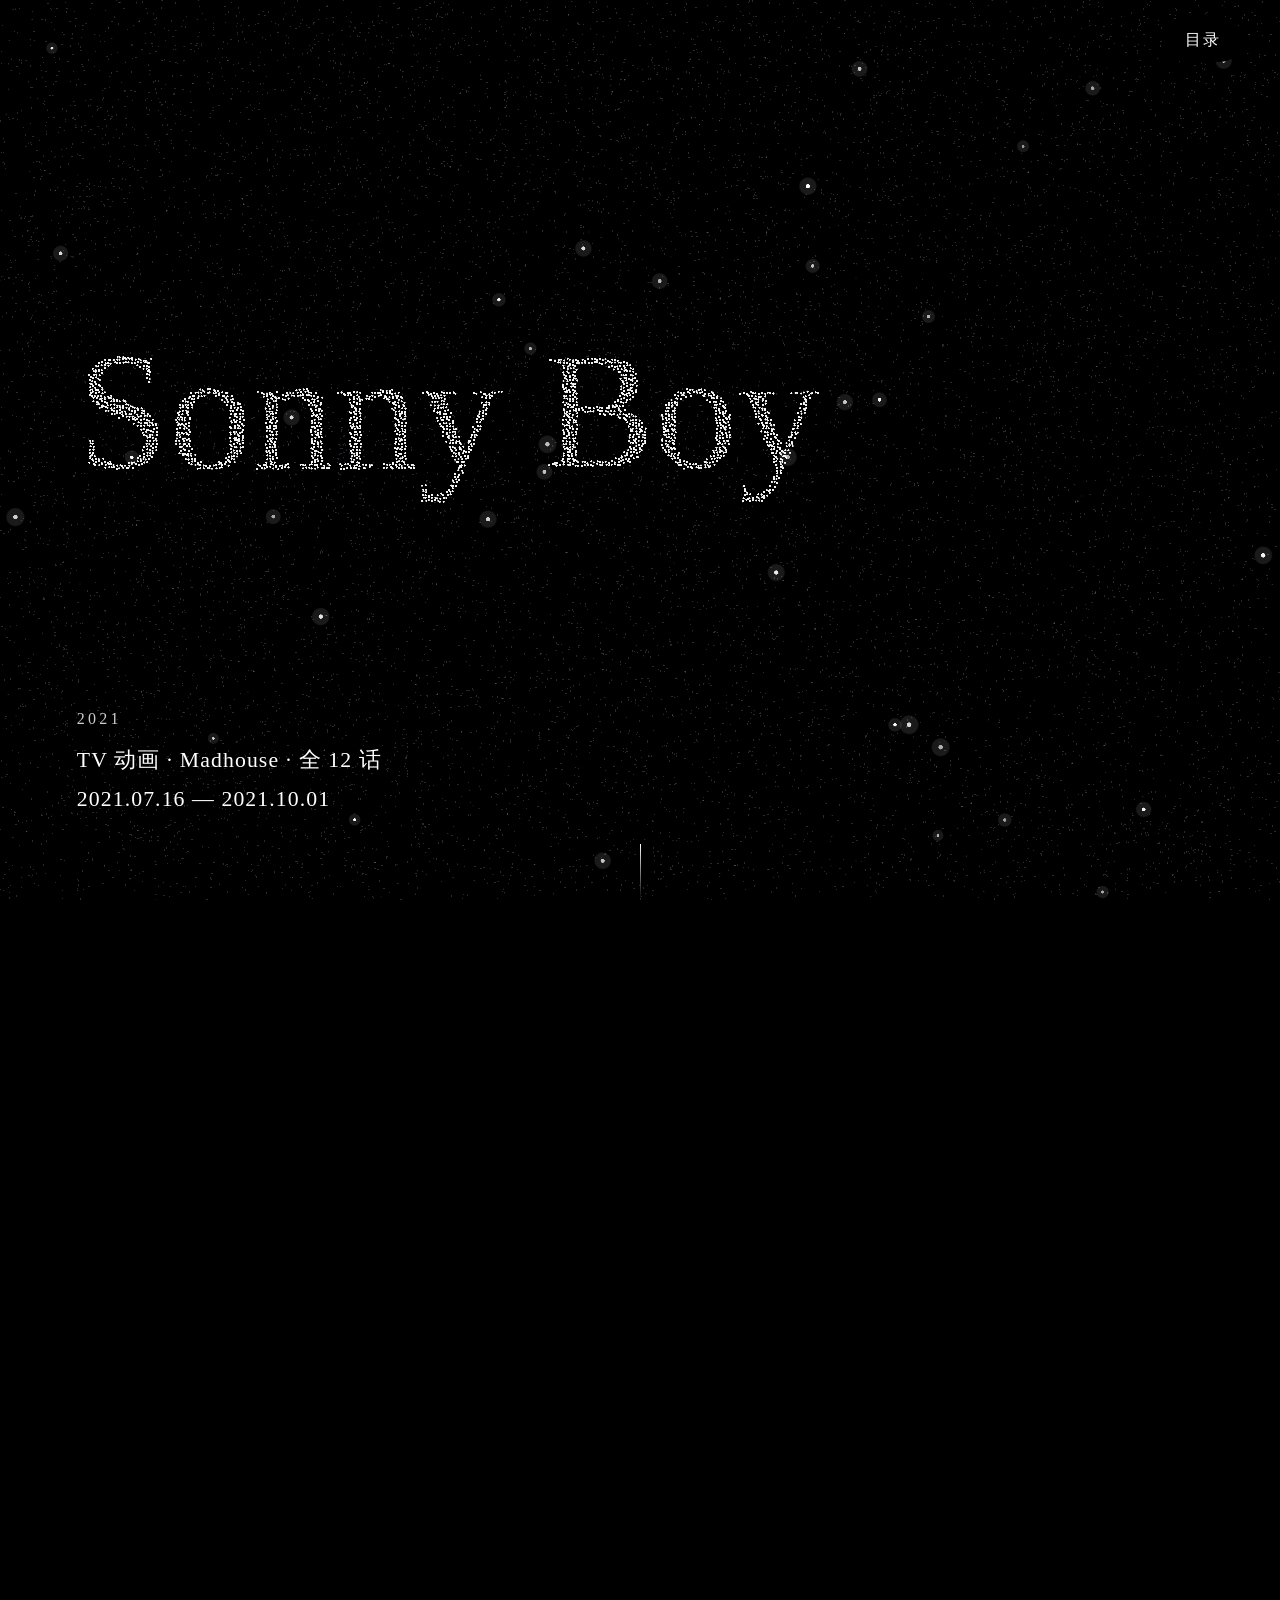
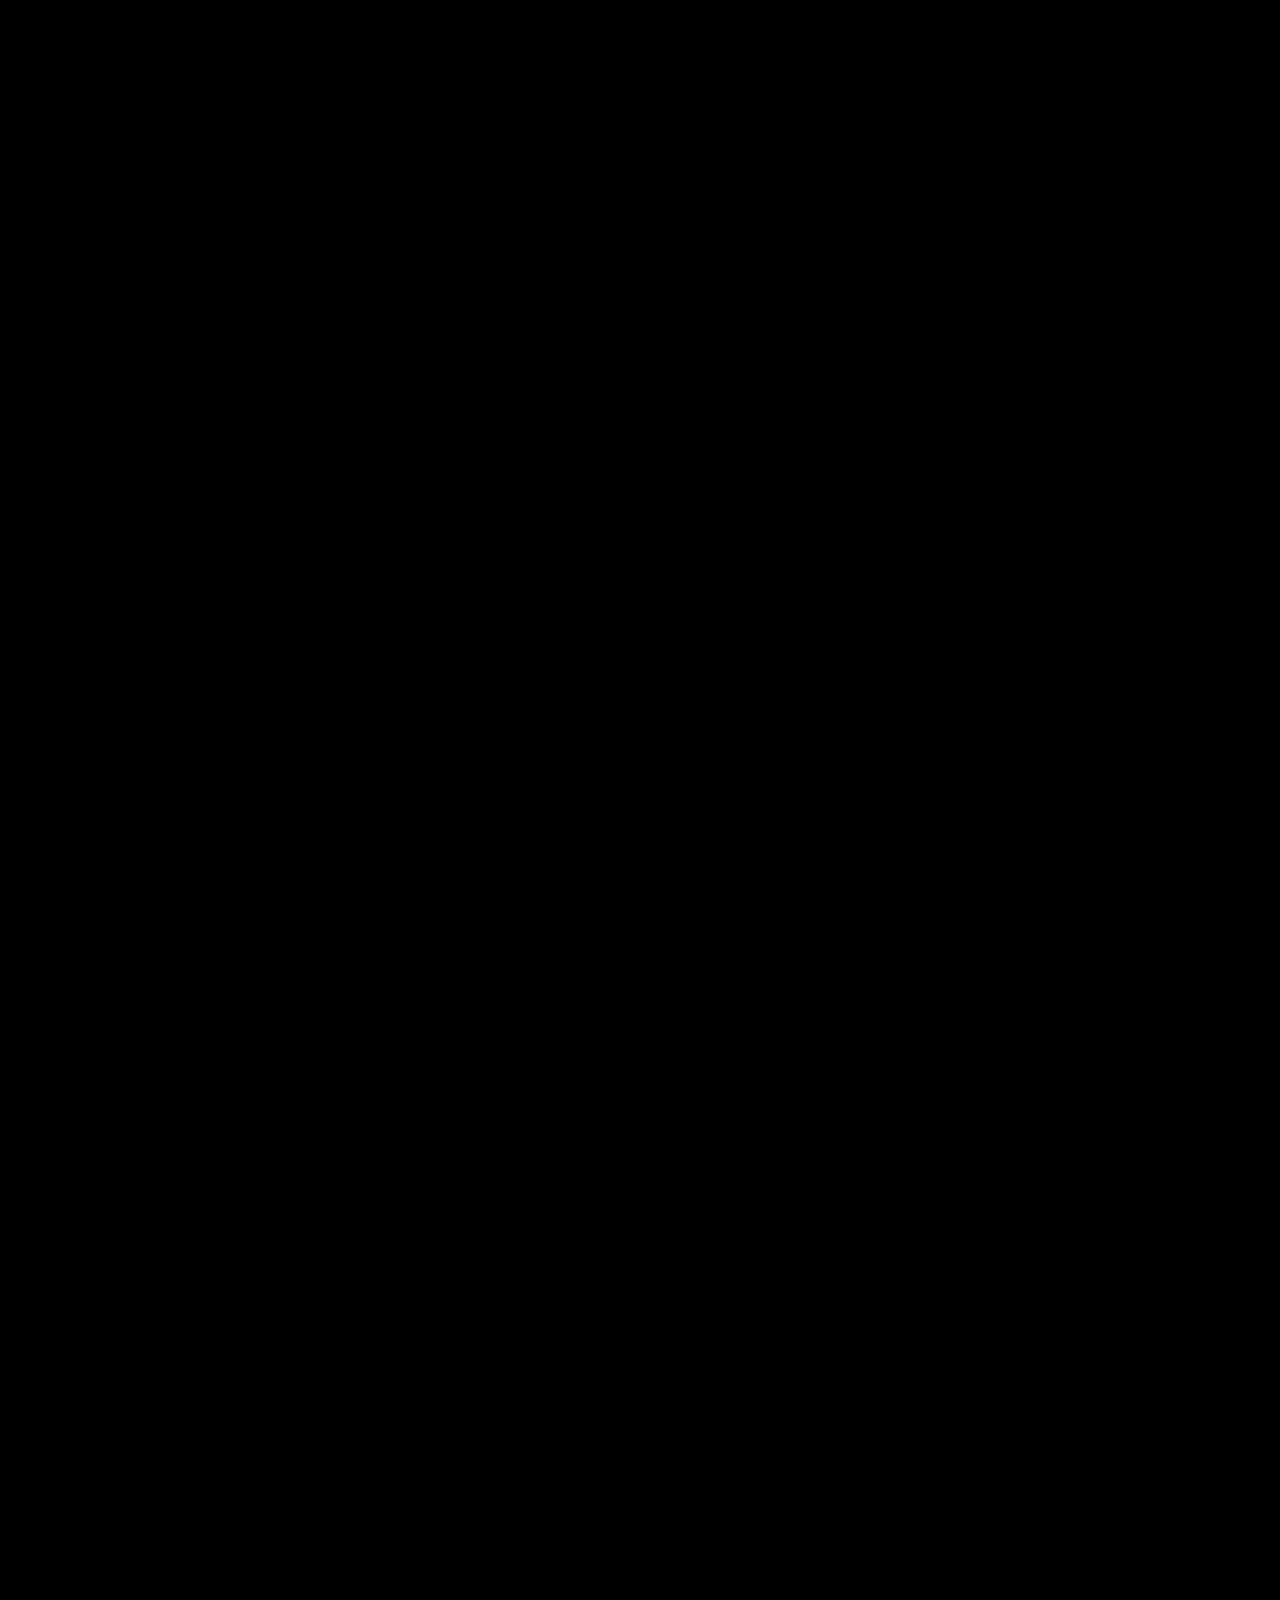
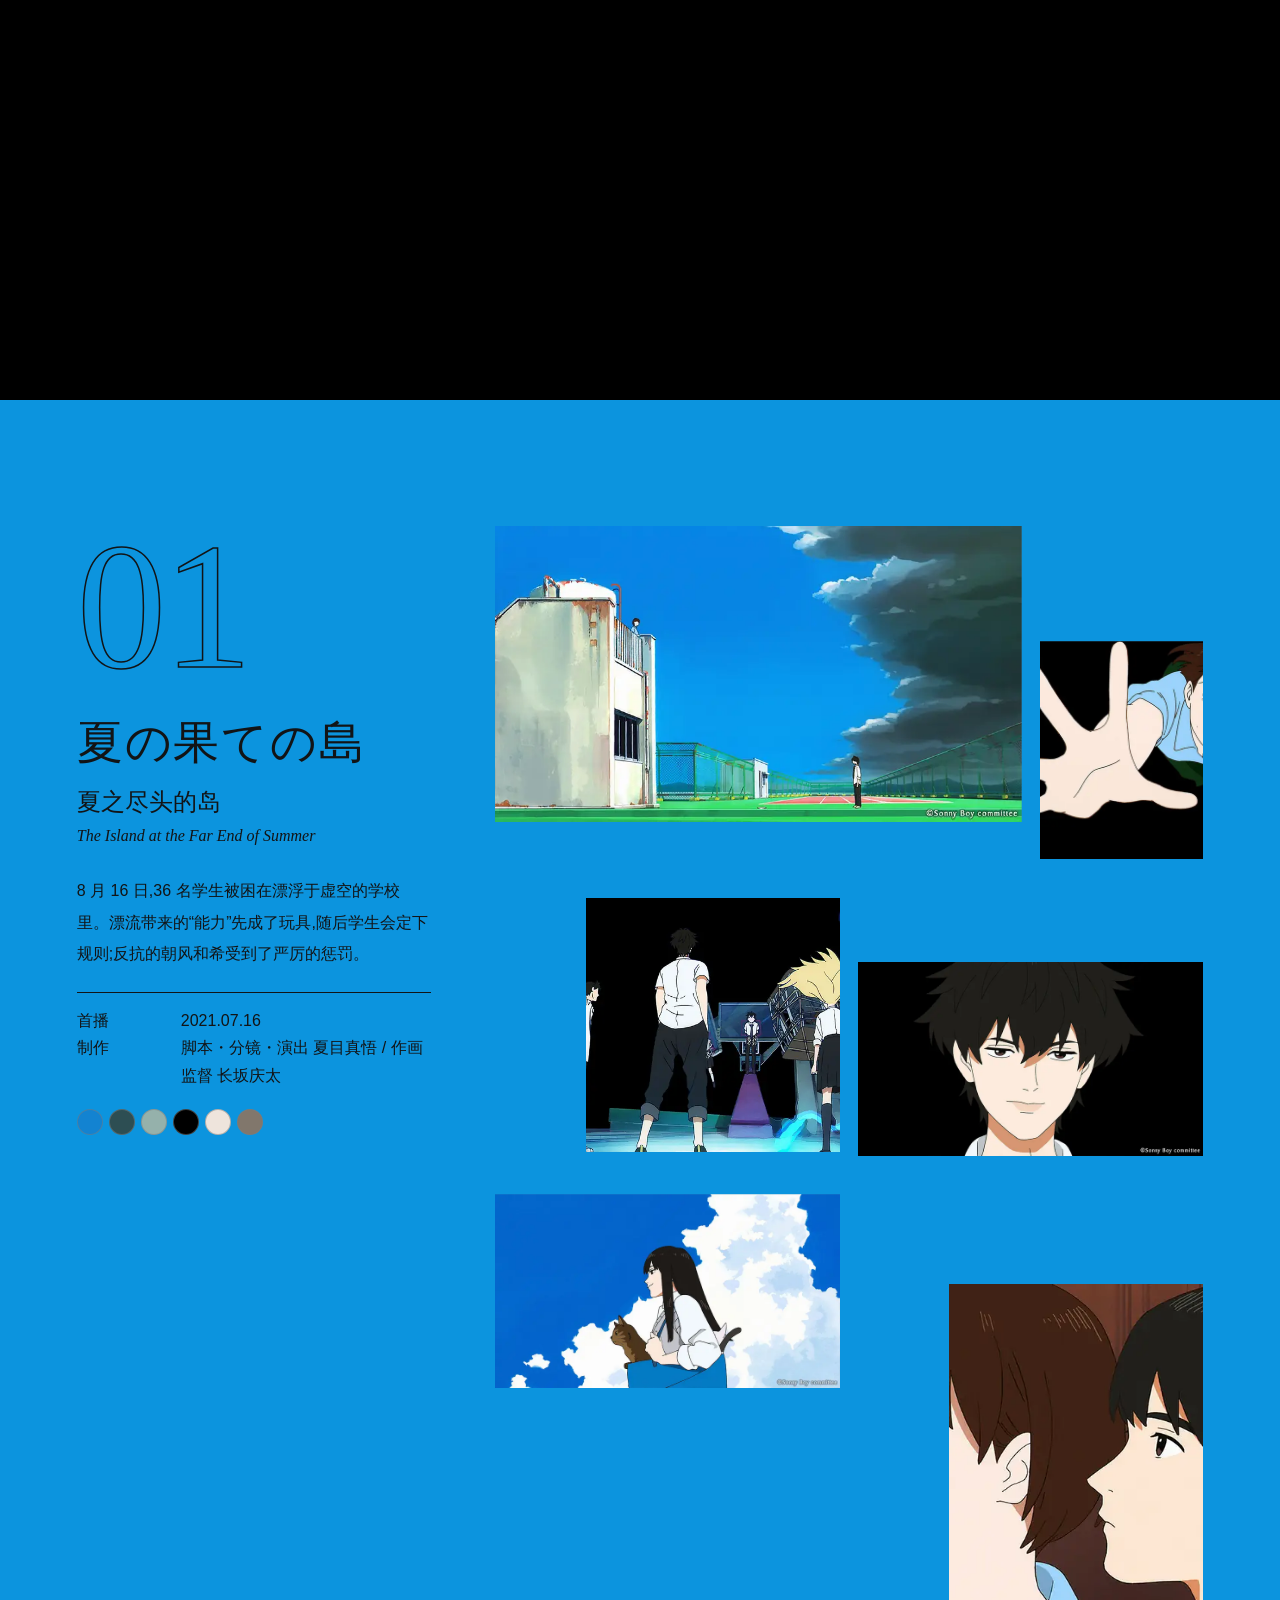
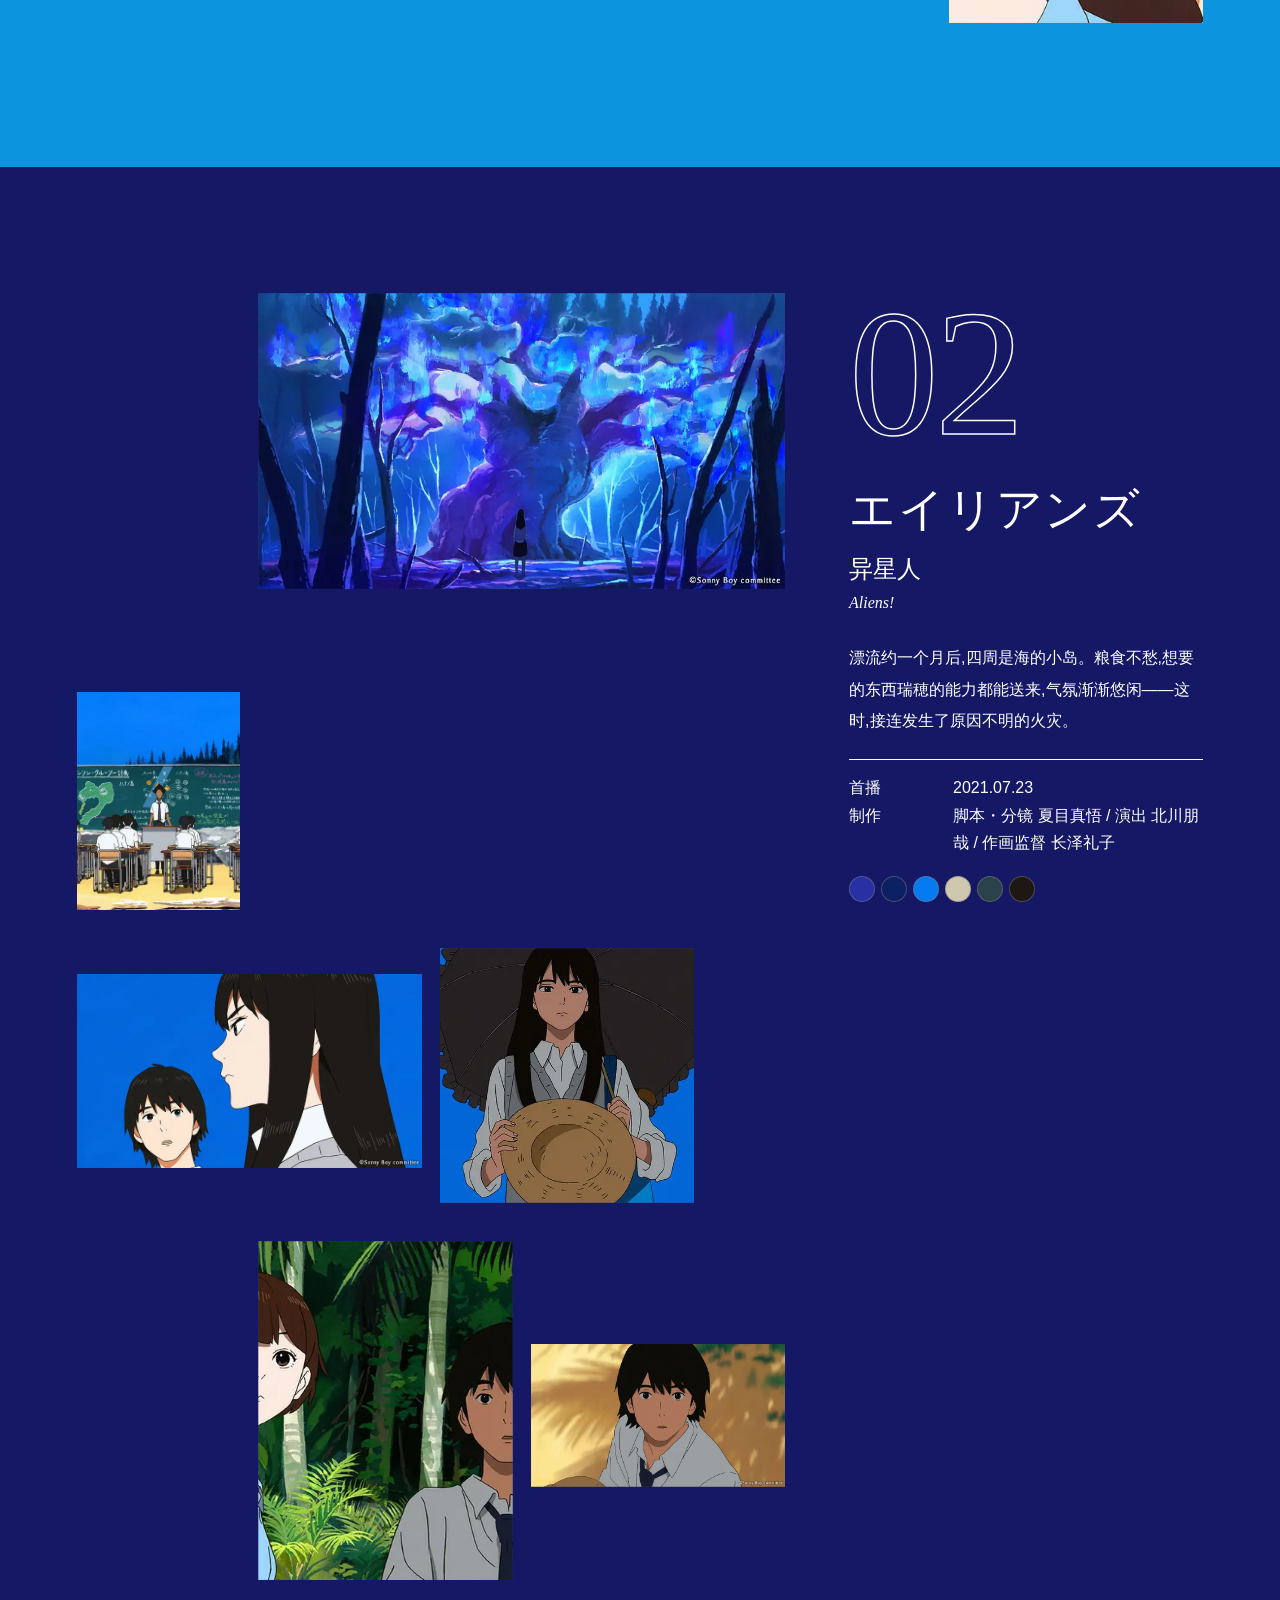
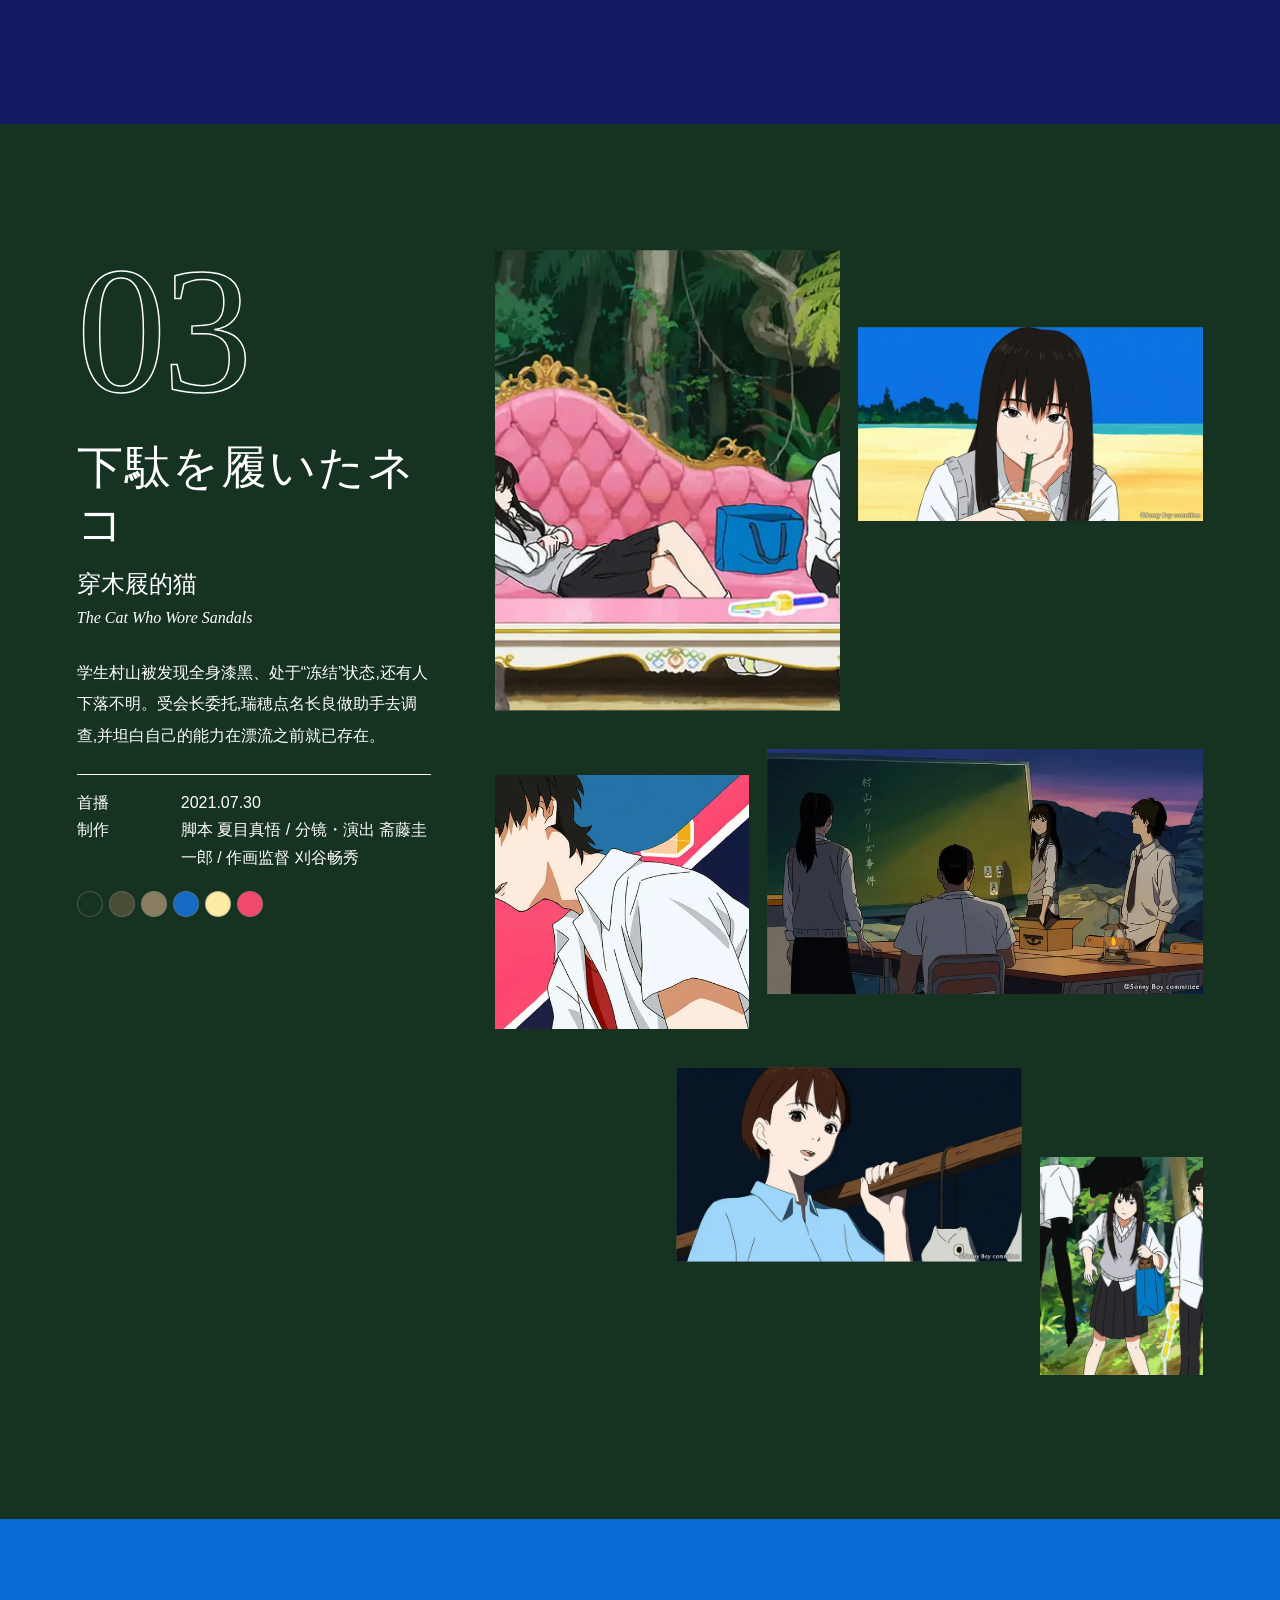
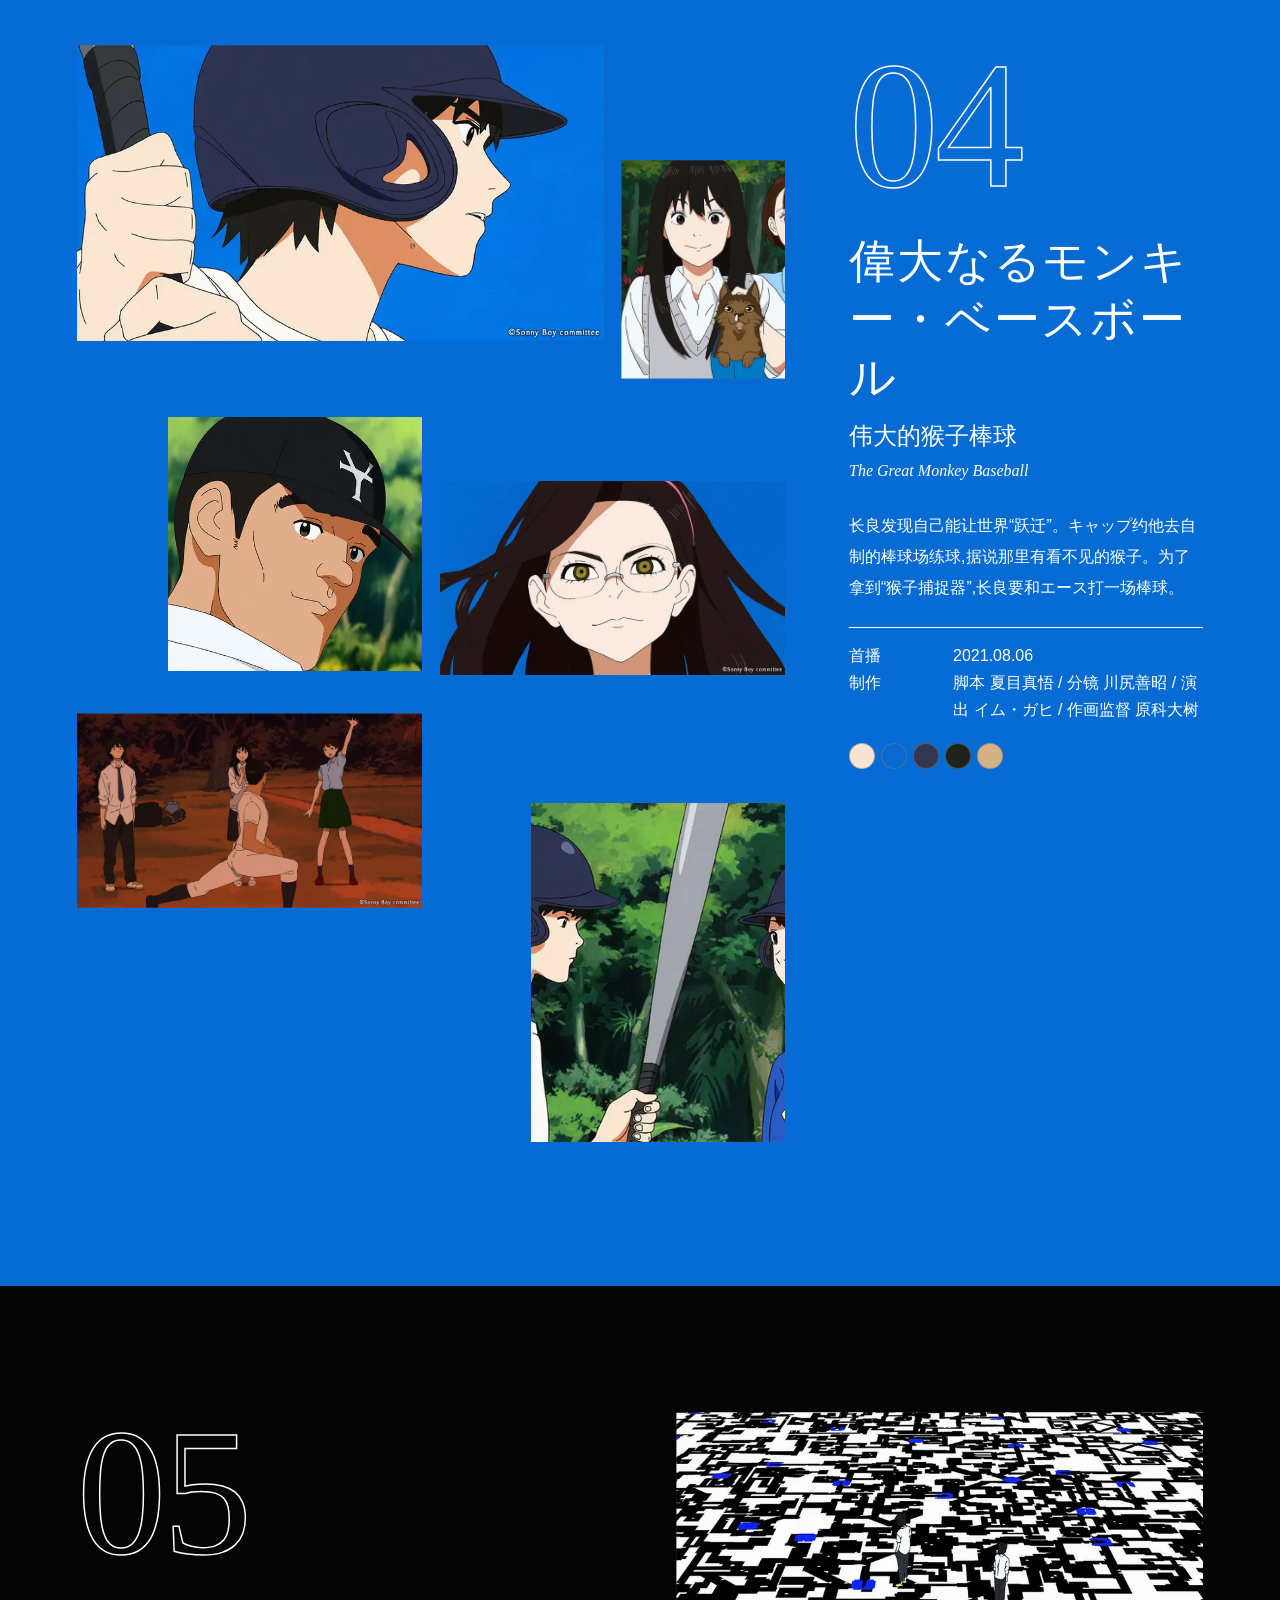
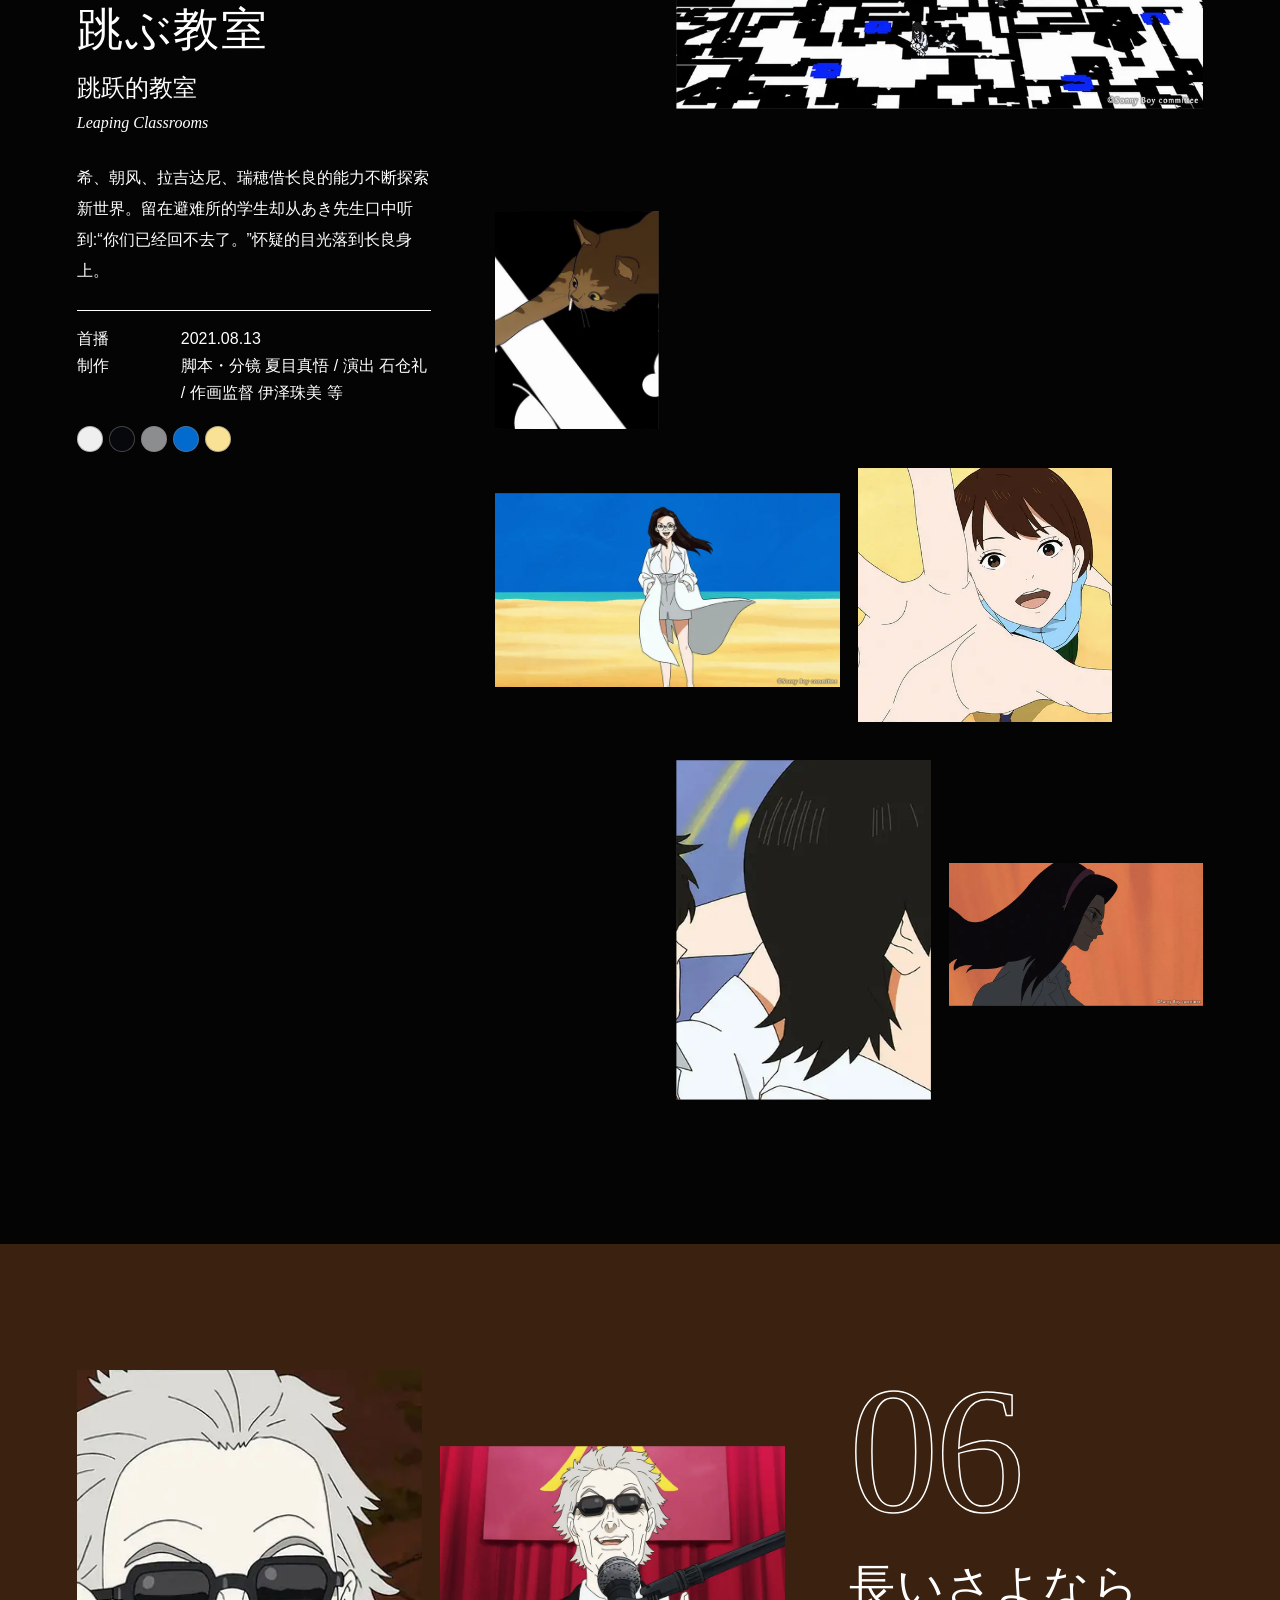
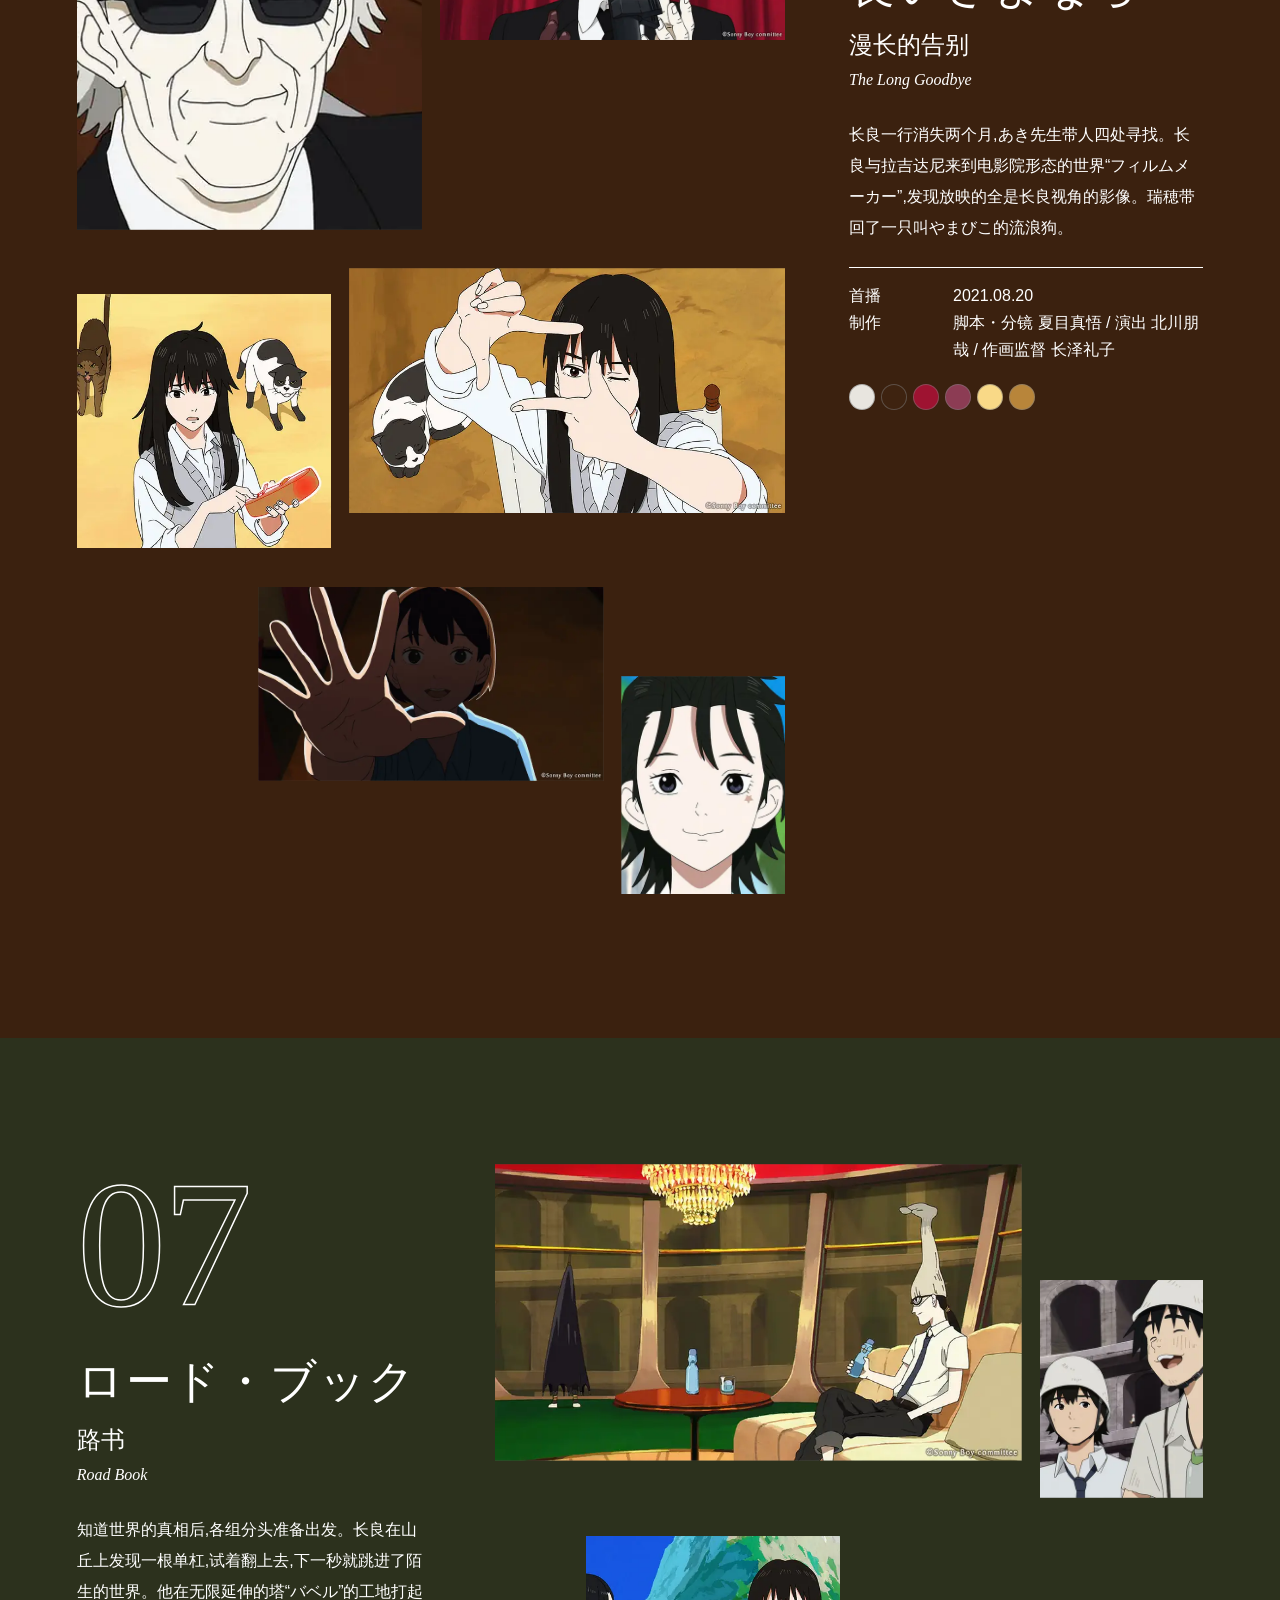
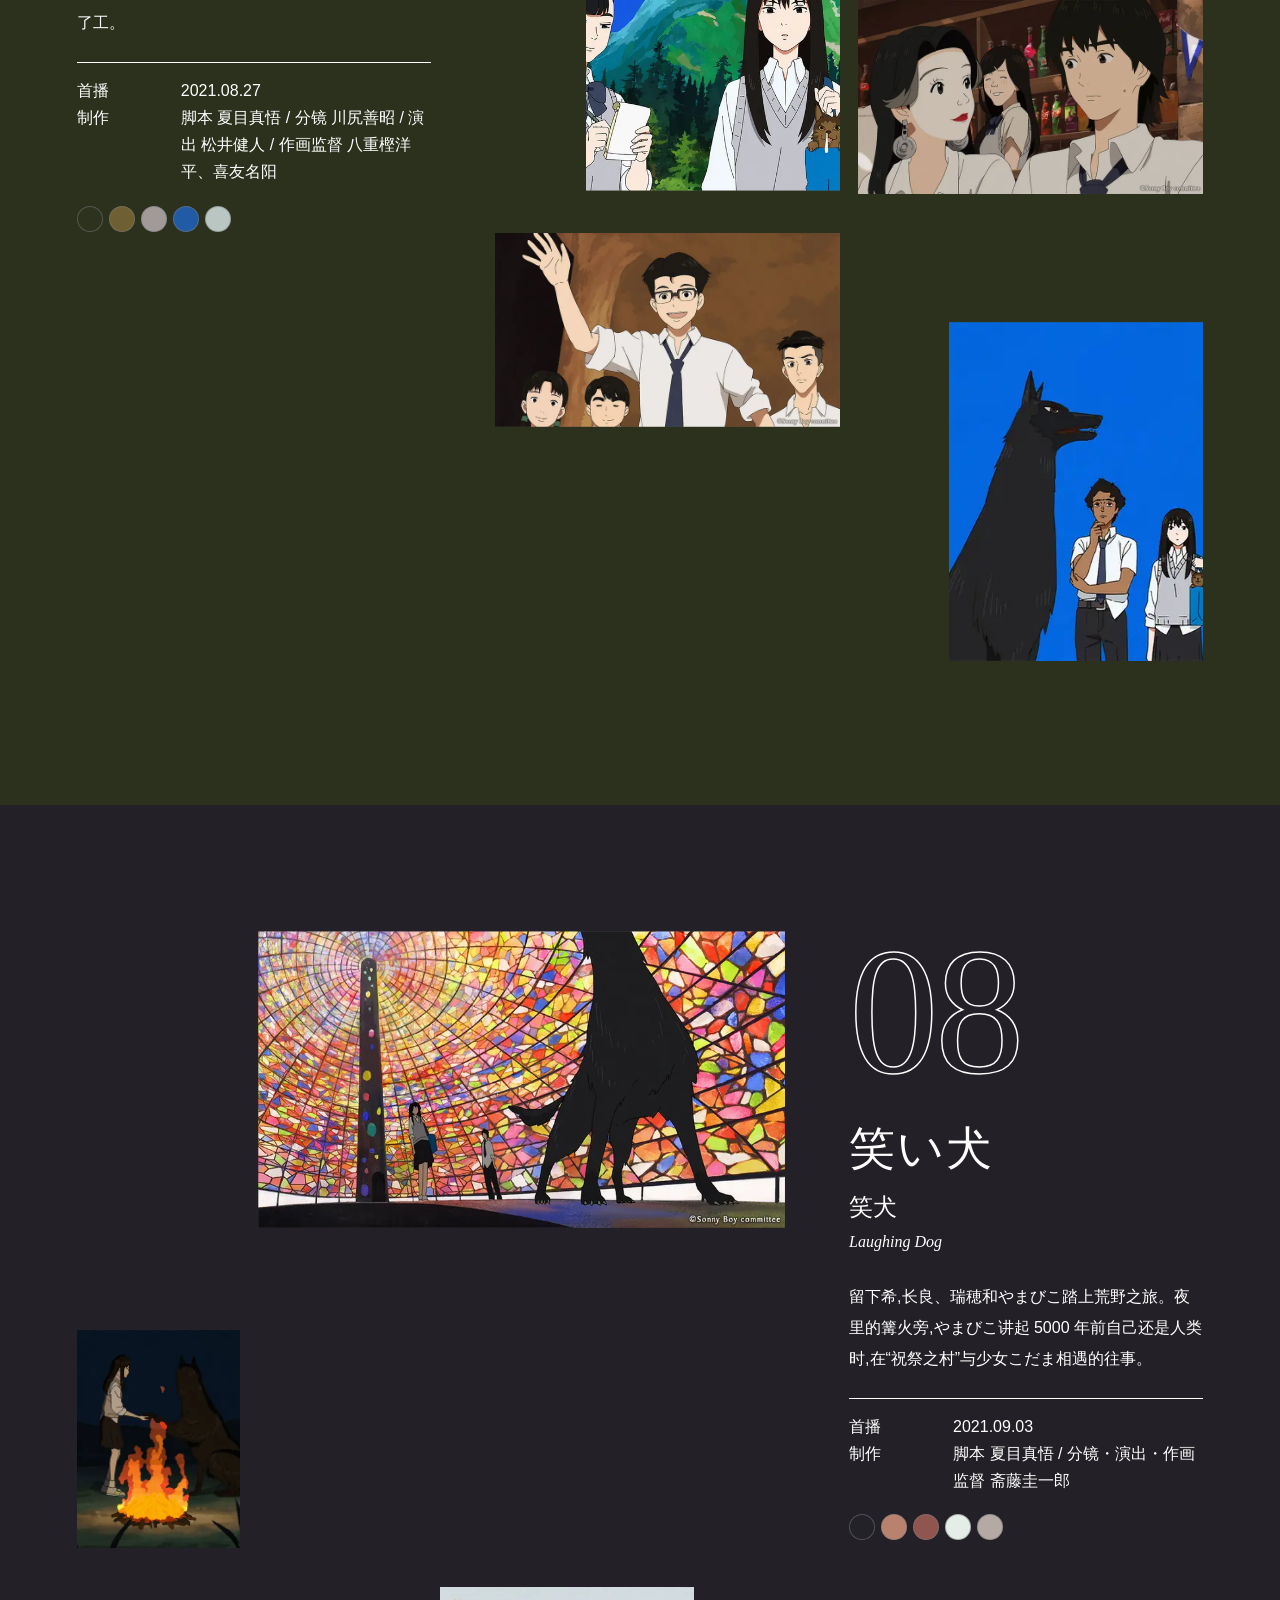
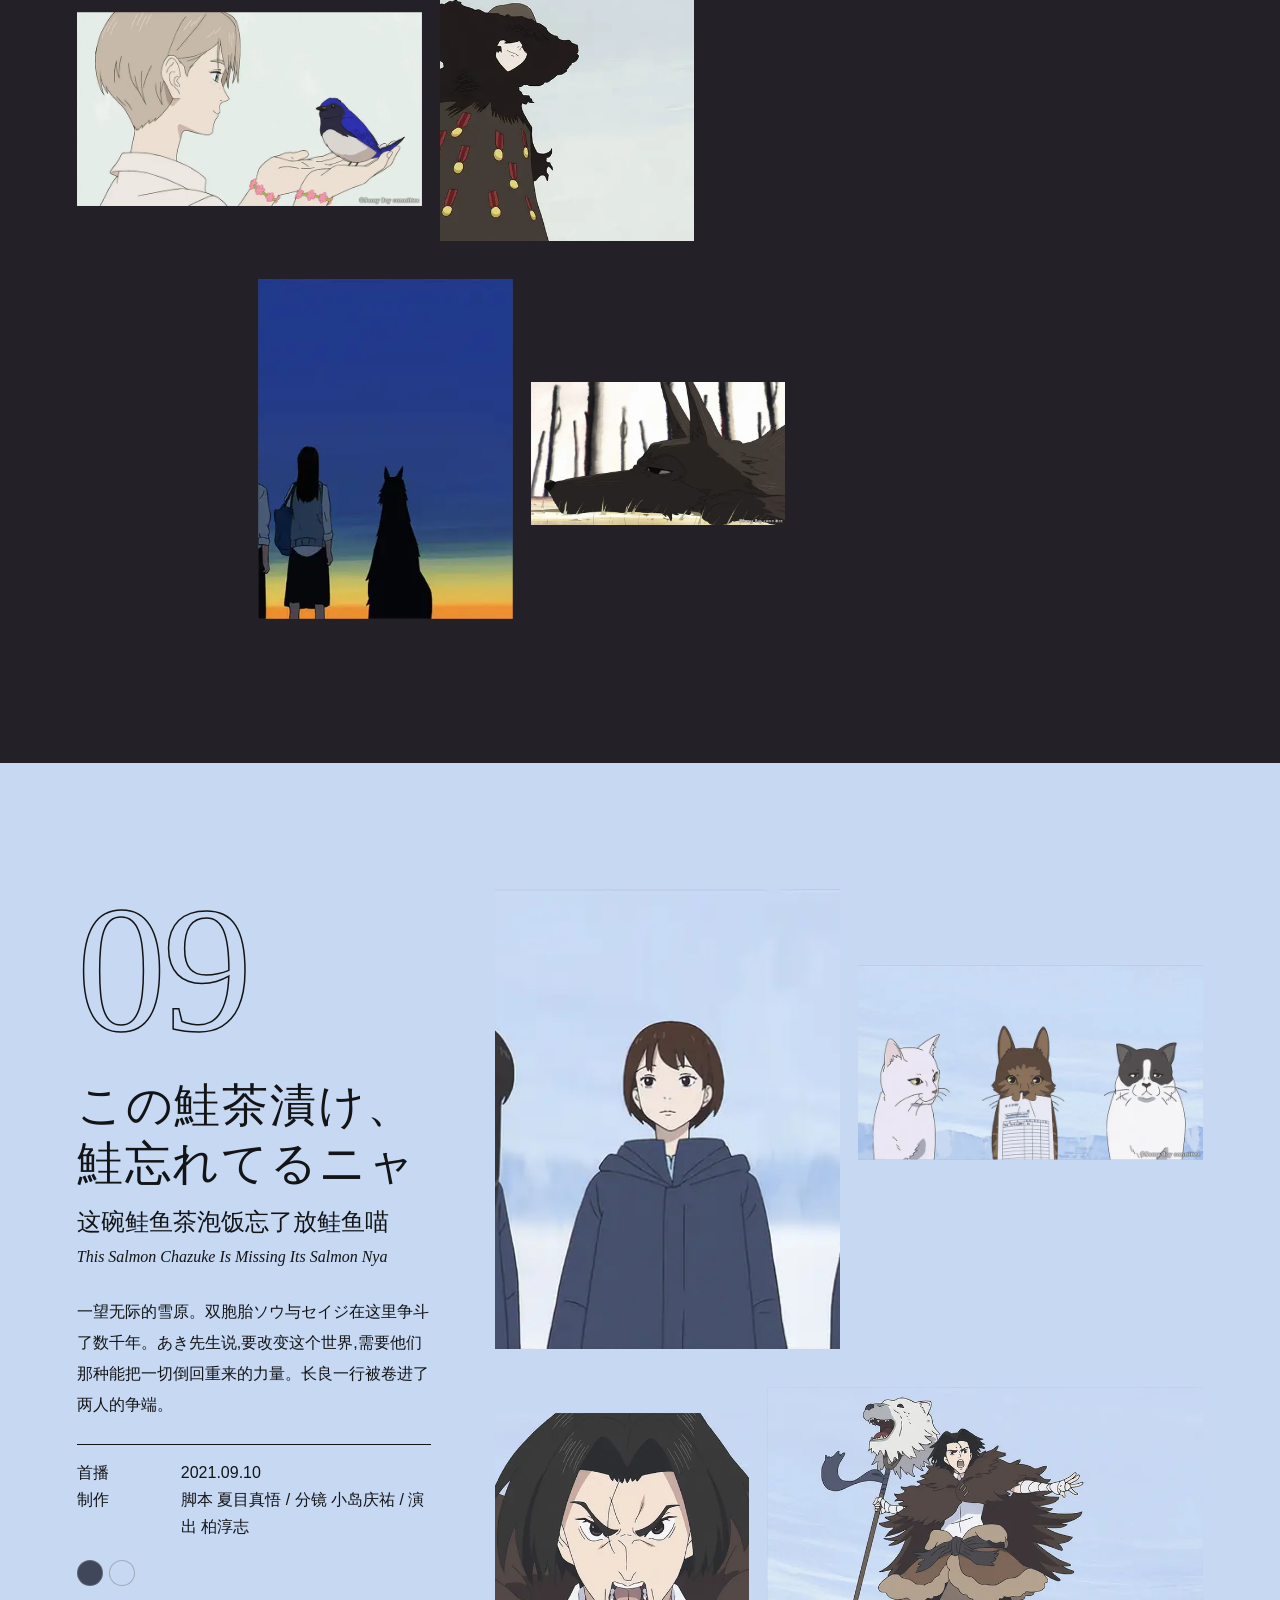
==== index.html @ 34898b03 "Sonny Boy exhibition: final version" ====
<!doctype html>
<html lang="zh-CN">
<head>
<meta charset="utf-8">
<meta name="viewport" content="width=device-width,initial-scale=1">
<title>Sonny Boy — 漂流之后</title>
<style>
*{box-sizing:border-box;margin:0;padding:0}
:root{--serif:"Noto Serif SC","Noto Serif CJK SC","Songti SC","Source Han Serif SC","Noto Serif JP","Hiragino Mincho ProN",serif;--sans:"Noto Sans SC","Noto Sans CJK SC","PingFang SC","Hiragino Sans GB","Microsoft YaHei",sans-serif;--en:Georgia,"Times New Roman",serif;--ubg:#000;--ufg:#fff}
html{background:#000;scroll-behavior:smooth}
body{background:#000;color:#fff;font-family:var(--sans);font-size:16px;line-height:1.8;-webkit-font-smoothing:antialiased;overflow-x:hidden}
img{display:block;max-width:100%}
button{font:inherit;color:inherit;background:none;border:0;cursor:pointer}
:focus-visible{outline:2px solid currentColor;outline-offset:3px}
.sr{position:absolute;width:1px;height:1px;overflow:hidden;clip:rect(0 0 0 0)}

/* ---------- fixed ui ---------- */
#bar{position:fixed;left:0;top:0;height:2px;width:100%;transform-origin:0 0;transform:scaleX(0);background:var(--ufg);z-index:30}
#epi{position:fixed;left:max(20px,3vw);top:18px;z-index:30;height:44px;min-width:44px;padding:0 16px;border-radius:22px;background:var(--ubg);color:var(--ufg);font:400 16px/44px var(--en);letter-spacing:.14em;opacity:0;transition:opacity .4s,background .4s,color .4s;pointer-events:none}
#epi.on{opacity:1}
#idxbtn{position:fixed;right:max(20px,3vw);top:18px;z-index:30;height:44px;padding:0 20px;border-radius:22px;background:var(--ubg);color:var(--ufg);font-size:16px;letter-spacing:.14em;transition:background .4s,color .4s}

/* ---------- prologue ---------- */
#pro{position:relative;height:400svh}
.stage{position:sticky;top:0;height:100svh;overflow:hidden}
#cv{position:absolute;inset:0;width:100%;height:100%;display:block}
.shade{position:absolute;left:0;right:0;bottom:0;height:46vh;background:linear-gradient(transparent,rgba(0,0,0,.8));pointer-events:none;opacity:0}
.pc{position:absolute;left:max(6vw,24px);bottom:max(9vh,64px);max-width:min(66vw,620px);opacity:0;transform:translateY(8px);transition:opacity .5s,transform .5s;pointer-events:none;text-shadow:0 1px 14px rgba(0,0,0,.5)}
.pc.on{opacity:1;transform:none}
.pc b{display:block;font:400 16px/1 var(--en);letter-spacing:.2em;margin-bottom:14px;opacity:.8}
.pc p{font-family:var(--serif);font-size:clamp(18px,1.7vw,24px);font-weight:300;line-height:1.8;letter-spacing:.05em}
.cue{position:absolute;left:50%;bottom:0;width:1px;height:56px;background:linear-gradient(#fff,transparent);animation:cue 2.4s ease-in-out infinite}
@keyframes cue{0%,100%{opacity:.15}50%{opacity:.9}}

/* ---------- episodes ---------- */
.ep{position:relative;background:var(--bg);color:var(--fg);padding:14vh max(6vw,24px) 16vh;display:grid;grid-template-columns:minmax(300px,4fr) 8fr;gap:5vw;align-items:start}
.ep.flip{grid-template-columns:8fr minmax(300px,4fr)}
.ep.flip .info{grid-column:2;grid-row:1}
.ep.flip .shots{grid-column:1;grid-row:1}
.info{position:sticky;top:max(10vh,72px)}
.num{font:400 clamp(110px,14vw,230px)/.9 var(--en);color:transparent;-webkit-text-stroke:1.5px var(--fg);letter-spacing:-.02em;margin-bottom:3vh}
.info h2{font:300 clamp(32px,3.6vw,56px)/1.25 var(--serif);letter-spacing:.04em}
.cn{font:400 clamp(20px,1.9vw,28px)/1.5 var(--serif);margin-top:12px}
.en{font:italic 400 16px/1.5 var(--en);margin-top:4px}
.syn{margin-top:3vh;font-size:16px;line-height:1.95;max-width:34em}
.meta{margin-top:2.6vh;font-size:16px;line-height:1.7;border-top:1px solid currentColor;padding-top:14px;max-width:34em}
.meta div{display:flex;gap:16px}.meta dt{flex:none;min-width:5.5em;font-family:var(--en)}
.sw{display:flex;gap:6px;margin-top:20px}.sw i{width:26px;height:26px;border-radius:50%;display:block;border:1px solid rgba(127,127,127,.5)}
.shots{display:flex;flex-direction:column;gap:3vw}
.row{display:grid;grid-template-columns:repeat(8,1fr);column-gap:1.4vw;align-items:start}
.sh{position:relative;overflow:hidden;background:rgba(127,127,127,.25)}
.sh button{clip-path:inset(0 100% 0 0);transition:clip-path 1.1s cubic-bezier(.7,0,.2,1)}
.sh.in button{clip-path:inset(0 0 0 0)}
.sh img{width:100%;height:100%;object-fit:cover;transform:scale(1.08);transition:transform 1.6s cubic-bezier(.2,.7,.2,1)}
.sh.in img{transform:scale(1)}
.sh button{display:block;width:100%;height:100%;cursor:zoom-in}

/* ---------- cast ---------- */
#cast{background:#e9e7e1;color:#15171a;padding:16vh max(6vw,24px) 14vh}
.sec-h{display:flex;align-items:baseline;gap:20px;flex-wrap:wrap;margin-bottom:7vh}
.sec-h h2{font:300 clamp(40px,5vw,80px)/1.1 var(--serif);letter-spacing:.06em}
.sec-h span{font:italic 400 16px var(--en);letter-spacing:.08em}
.grid{display:grid;grid-template-columns:repeat(4,1fr);gap:5vh 2.4vw}
.card{display:flex;flex-direction:column}
.face{aspect-ratio:5/6;display:flex;align-items:flex-end;justify-content:center;border-bottom:1px solid #15171a;margin-bottom:14px;overflow:hidden}
.face img{max-height:100%;width:auto;object-fit:contain;transition:transform .8s cubic-bezier(.2,.7,.2,1)}
.card:hover .face img{transform:translateY(-6px) scale(1.03)}
.card h3{font:400 24px/1.3 var(--serif);letter-spacing:.04em}
.cv{font-size:16px;color:#4a4d52}
.pw{display:inline-block;align-self:flex-start;margin:10px 0 6px;font:500 16px/1.4 var(--serif);padding:2px 12px;border:1px solid #15171a;border-radius:20px}
.card p{font-size:16px;line-height:1.75}
.sub{margin:12vh 0 5vh;font:400 16px var(--en);letter-spacing:.2em;border-top:1px solid #15171a;padding-top:16px}

/* ---------- making ---------- */
#make{background:#0b0c0e;color:#f2f1ed;padding:16vh max(6vw,24px) 14vh}
.mk{display:grid;grid-template-columns:5fr 7fr;gap:6vw;align-items:start}
.quote{font:300 clamp(26px,3vw,46px)/1.55 var(--serif);letter-spacing:.04em}
.qby{margin-top:20px;font-size:16px}
dl.st{display:grid;grid-template-columns:max-content 1fr;gap:10px 28px;font-size:16px;line-height:1.7}
dl.st dt{color:#a9a8a2}
.facts{display:grid;grid-template-columns:repeat(3,1fr);gap:3vw;margin-top:12vh}
.fact{border-top:1px solid #f2f1ed;padding-top:18px}
.fact b{display:block;font:400 16px var(--en);letter-spacing:.2em;margin-bottom:10px}
.fact p{font-size:16px;line-height:1.85}
.band{display:grid;grid-template-columns:repeat(4,1fr);gap:1.4vw;margin-top:12vh}
.band .sh{aspect-ratio:16/9}
.music{margin-top:12vh;display:flex;flex-wrap:wrap;gap:10px 14px}
.music span{border:1px solid #f2f1ed;border-radius:24px;padding:6px 18px;font-size:16px}

/* ---------- wall ---------- */
#wall{background:#141517;color:#f2f1ed;padding:16vh max(6vw,24px) 14vh}
.chips{display:flex;flex-wrap:wrap;gap:6px;margin-bottom:5vh}
.chips button{min-width:44px;height:44px;padding:0 14px;border:1px solid #f2f1ed;border-radius:22px;font:400 16px var(--en);letter-spacing:.1em;transition:.3s}
.chips button[aria-pressed="true"]{background:#f2f1ed;color:#141517}
.mos{display:grid;grid-template-columns:repeat(6,1fr);gap:6px}
.mos button{display:block;aspect-ratio:16/9;overflow:hidden;background:#222;cursor:zoom-in}
.mos img{width:100%;height:100%;object-fit:cover;transition:transform .6s,opacity .6s;opacity:.88}
.mos button:hover img,.mos button:focus-visible img{transform:scale(1.06);opacity:1}
.mos button[hidden]{display:none}

/* ---------- end ---------- */
#end{background:#d9dcde;color:#15171a;min-height:100svh;display:flex;flex-direction:column;align-items:center;justify-content:center;padding:14vh 6vw 8vh;text-align:center;position:relative}
#end svg{width:min(34vmin,260px);height:auto;overflow:visible}
#nd{transform-origin:0 0;animation:spin 14s cubic-bezier(.45,.05,.55,.95) infinite}
@keyframes spin{from{transform:rotate(0)}to{transform:rotate(360deg)}}
.credit{position:absolute;left:max(6vw,24px);right:max(6vw,24px);bottom:5vh;font-size:16px;line-height:1.8;text-align:left;color:#3c4044}

/* ---------- overlays ---------- */
dialog{border:0;background:#050506;color:inherit;max-width:none;max-height:none;width:100vw;height:100vh;height:100dvh;padding:0;margin:0;inset:0}
dialog::backdrop{background:rgba(0,0,0,.92)}
#idx{color:#fff}
.idx{height:100%;overflow:auto;padding:max(12vh,80px) max(6vw,24px) 8vh}
.idx ol{list-style:none;display:grid;grid-template-columns:repeat(3,1fr);gap:0 3vw}
.idx li a{display:flex;gap:18px;align-items:baseline;min-height:56px;padding:10px 0;border-bottom:1px solid #444;text-decoration:none;color:#fff}
.idx li b{font:400 16px var(--en);letter-spacing:.14em;min-width:2.2em}
.idx li span{font:300 20px/1.4 var(--serif)}
.idx .extra{display:flex;flex-wrap:wrap;gap:10px;margin-top:6vh}
.idx .extra a{display:inline-flex;align-items:center;min-height:44px;padding:0 22px;border:1px solid #fff;border-radius:22px;color:#fff;text-decoration:none}
.x{position:fixed;right:max(20px,3vw);top:18px;height:44px;padding:0 20px;border-radius:22px;background:#fff;color:#000;font-size:16px;letter-spacing:.14em;z-index:2}
.lb{display:grid;place-items:center;height:100%;padding:70px 3vw 70px}
.lb img{max-width:100%;max-height:100%;width:auto;height:auto;object-fit:contain}
.lbn{position:fixed;left:50%;bottom:18px;transform:translateX(-50%);display:flex;gap:10px;align-items:center;z-index:2;font:400 16px var(--en);letter-spacing:.12em;color:#fff}
.lbn button{height:44px;min-width:44px;padding:0 16px;border:1px solid #fff;border-radius:22px;color:#fff}

@media (max-width:900px){
 .ep,.ep.flip{display:block;padding:12vh 20px 12vh}
 .info{position:static;margin-bottom:6vh}
 .num{font-size:clamp(96px,30vw,150px)}
 .row{grid-template-columns:repeat(8,1fr)}
 .grid{grid-template-columns:repeat(2,1fr);gap:4vh 14px}
 .mk{display:block}.mk>div+div{margin-top:7vh}
 .facts{grid-template-columns:1fr;gap:5vh}
 .band{grid-template-columns:repeat(2,1fr)}
 .mos{grid-template-columns:repeat(3,1fr);gap:4px}
 .idx ol{grid-template-columns:1fr}
 .pc{max-width:calc(100vw - 48px);bottom:max(10vh,72px)}
 #epi{left:12px}#idxbtn{right:12px}
}
@media (prefers-reduced-motion:reduce){html{scroll-behavior:auto}.sh{clip-path:none;transition:none}.sh img{transform:none;transition:none}.cue,#nd{animation:none}.pc{transition:none}}
</style>
</head>
<body>
<div id="bar"></div>
<div id="epi" aria-hidden="true"></div>
<button type="button" id="idxbtn" aria-haspopup="dialog">目录</button>

<section id="pro" aria-label="序">
 <div class="stage">
  <h1 class="sr">Sonny Boy</h1>
  <canvas id="cv" aria-hidden="true"></canvas>
  <div class="shade" id="shade"></div>
  <div class="pc" data-i="0"><b>2021</b><p>TV 动画 · Madhouse · 全 12 话<br>2021.07.16 — 2021.10.01</p></div>
  <div class="pc" data-i="1"><b>8.16</b><p>8 月 16 日,36 名中学三年级学生连同学校,一起漂进虚空。</p></div>
  <div class="pc" data-i="2"><b>コンパス</b><p>漂流让每个人获得一种能力。希的能力是指南针:能看见指向一点的光,只有她看得见。</p></div>
  <div class="pc" data-i="3"><b>EP 01</b><p>夏の果ての島</p></div>
  <span class="cue" aria-hidden="true"></span>
 </div>
</section>

<main id="eps"></main>

<section id="cast" aria-labelledby="cast-h">
 <div class="sec-h"><h2 id="cast-h">角色与能力</h2><span>Cast</span></div>
 <div class="grid" id="g1"></div>
 <div class="sub">漂流途中</div>
 <div class="grid" id="g2"></div>
</section>

<section id="make" aria-labelledby="make-h">
 <div class="sec-h"><h2 id="make-h">制作</h2><span>Staff</span></div>
 <div class="mk">
  <div>
   <p class="quote">说明少、留白多。<br>怎么解读,都可以。</p>
   <p class="qby">— 夏目真悟(监督・脚本・原作),官方网站 Staff 评论</p>
  </div>
  <div>
   <dl class="st">
    <dt>监督・脚本・原作</dt><dd>夏目真悟</dd>
    <dt>角色原案</dt><dd>江口寿史</dd>
    <dt>动画制作</dt><dd>Madhouse</dd>
    <dt>角色设计</dt><dd>久贝典史</dd>
    <dt>美术监督</dt><dd>藤野真里(Studio Pablo)</dd>
    <dt>色彩设计</dt><dd>桥本贤</dd>
    <dt>摄影监督</dt><dd>伏原あかね</dd>
    <dt>剪辑</dt><dd>木村佳史子</dd>
    <dt>音响监督</dt><dd>はたしょう二</dd>
    <dt>音乐顾问</dt><dd>渡边信一郎</dd>
    <dt>主题歌</dt><dd>银杏BOYZ《少年少女》</dd>
   </dl>
  </div>
 </div>
 <div class="facts">
  <div class="fact"><b>NO MONOLOGUE</b><p>企划初期,夏目给自己定了一条规则:角色不做独白。观众只能从人物的行动里读出他们的情绪。</p></div>
  <div class="fact"><b>PAINTED</b><p>背景坚持手绘,美术监督参考亨利·卢梭等画家,大量使用互补色。</p></div>
  <div class="fact"><b>2003 → 2021</b><p>江口寿史上一次为连续 TV 动画担任角色原案,是 2003 年的《无人行星 Survive》,相隔 18 年。</p></div>
 </div>
 <div class="band" id="band"></div>
 <div class="music" aria-label="参与音乐的艺术家">
  <span>落日飞车 Sunset Rollercoaster</span><span>VIDEOTAPEMUSIC</span><span>ザ・なつやすみバンド</span><span>ミツメ</span><span>Ogawa&amp;Tokoro</span><span>空中泥棒</span><span>カネヨリマサル</span><span>toe</span><span>コーニッシュ</span>
 </div>
</section>

<section id="wall" aria-labelledby="wall-h">
 <div class="sec-h"><h2 id="wall-h">剧照</h2><span id="wcount">144 frames</span></div>
 <div class="chips" id="chips" role="group" aria-label="按话数筛选"></div>
 <div class="mos" id="mos"></div>
</section>

<section id="end" aria-label="终">
 <svg viewBox="-100 -100 200 200" aria-hidden="true"><circle r="92" fill="none" stroke="#15171a" stroke-opacity=".35" stroke-width="1"/><circle r="3" fill="#d9dcde" stroke="#15171a" stroke-width="1"/><g stroke="#15171a" stroke-opacity=".5" stroke-width="1"><path d="M0-98v-8M0 98v8M-98 0h-8M98 0h8"/></g><g id="nd"><path d="M0-84L-5 0h10Z" fill="#15171a"/><path d="M0 84L-5 0h10Z" fill="#15171a" fill-opacity=".25"/></g></svg>
 <p class="credit">非官方同人致敬作品。画面与角色 © Sonny Boy committee,仅作设计演示。<br>文字为据官方网站(anime.shochiku.co.jp/sonny-boy)与 Wikipedia 整理的中文概述。</p>
</section>

<dialog id="idx" aria-label="目录"><button type="button" class="x" id="idxx">关闭</button><nav class="idx" aria-label="目录"><ol id="idxl"></ol><div class="extra"><a href="#cast">角色与能力</a><a href="#make">制作</a><a href="#wall">剧照</a></div></nav></dialog>
<dialog id="lb" aria-label="剧照"><button type="button" class="x" id="lbx">关闭</button><div class="lb"><img id="lbi" alt=""></div><div class="lbn"><button type="button" id="lbp" aria-label="上一张">←</button><span id="lbt"></span><button type="button" id="lbnx" aria-label="下一张">→</button></div></dialog>

<script>
const IMGS={"01_01":"UklGRt49AABXRUJQVlA4INI9AAAQKAGdASogA8IBPp1KoEylpCMiovPZ4LATiWdu/A05D7rpCZH/jcT+wfqmKz1XmP7lfjN636X/7H/tvYP59fmW86z1C/4P0wOqY9CvzovWx/xuSveif9F/g/XP8a/dP83/eu9B9t/nvzK9lTN/2u6l/yL7/fzv757U/7PvV+bP+V6gv5f/RP83vcu9+YL7YfUf+b/gfIV/3vSb7Rf9b3Af15/3vlY+Ez617Av9J/uX/Y/x3u1/2X/z/2H5Ze5L9E/037U/6j5Dv5t/df+3/i+1t6OH70jBoN+ahkIFwj4FwhRorcmSGC6YHpJ/I/4kRkI2zhBoIkvoz/88bbb4n+8JfDBJf9fInfmPaFdH8PvhXjpOOxhZJpa8g50GKz9ArDAezhCjRXBkIFwj4FvqNp3BdU+6xqy0hZmDJQI/u5yBpAPtrukkvetme7OLJ5ZmsZvVurTyvRHpn6KWEfWsqCPgW+EylVLZqYeTiO334TnCEFw6aTacoFB35ub/ODcXbv9HXb5hACG79BCQw1XdgFnAGMqpX7NNaFwj4FvpCcWdqukFr3leYGIdC36Mu5SanSUgYcOE8iQKJv78LLdM3N1AkRUN/9PpkTs6KSIryJ9PGOvSt/xSTGnfxPrSrtI4osUq02RqzySCUdBmTHij5awU3/pt1LhHui7a2vIWF8xLWKQ3m8FP/tjyzNHB9V6r7Z1VY8jBDXZ4WTLjg5X7u01QRY3+D0QfZIwhlwdhe2bj04Lt0o5ygiEmog7ebpDLeoZCBcI+BY6gwkqPa+sx9b951At8sFMSlaINXOkSeNxTt/NyuCZp+suyHxU9lF0/Y6HkJKTks1+Lz5wBMKszQxn847zq6HhJlnKNHnOd7dGWct1kF5GXx2mCzyb0VOeYBQpDtfoXCPgXCFGTJ8YW+Xz3wI20IUZNElwvLlCUnLw590nGAi30p6OXq0KmqrNFHi1anN6V5KEx7ubEVnCT0CXATczBLCu9Ynt/UGOiY66rOACYfBbl2vycOxqt/lbNLCngXCFGiuB6vCLDKc/4Lmo5Z0jIm1wwLDhIslgHQElicZV2mV5lZuMttX9mIms3LAEfJS3LnYt8bxaS7Pww+kIMxklPOab80WD+H4ggOzkI52pNGGS/iODIE+m88+eBno9ipm9gFZ9qBcI+BcIVUtQN1zOE3rnKEGsWXOeQeB8oONzukOq8sZbUKb/R84Wzbw32nN02iGhdoy0byK5rl//IjlsYY3aG7SzyFliDsDjqr5jAiOwyksb5VtXgJ+628ZrXcdV/Eug67b9dP4ijRXBkIFvyDpCGqcp1OZpKNCVeqMYx2J9DfMxvhEQRYjRCd0rXfGI7yZQhCeC1Tz1fJDMXlsrb/4DASB4V1lM/wOkykwU7N8ekpOd9tLPcYwohF5RvK5gFGkx0Tk+Tfi9HDvazgo0VwZCBb8rJRXu0Esq8GJ4DDgXcyDFo0SYu7KpKj8v86mjuXqJtn3DWVQicXd/EE30/mVCjlofi/pbPHPqiM38vrmTwqLhXxLIEYelbyNdRGtcKgNOT/BoUKEuLcuiDfqHSfRselyAIZBJK6KCUdC4R8C4vT7n+nMDpA9QmPZVGzfhiTuSw/xbR6GjQs6T1q2aWO2mduak2ZAwe3Qr0C4M62dlIeWK9eeUkRFbCuxn+FzOC9R+RD4ds6bluLLNJhIiZyruGMCp/0rSnND4ZuLZBhv4dC4R8C4QrLs1+7IcR8WqicYkPSXKny4dgbegjUXQZ3tnNMIxU+QHPQfZnHwWp/uEhWnmqzgNalHs/oIOCAwKz2Sgh0Y6GE9NU0LAc1ls9vChK/gRfB8m/ngHVeuhcIHoIVZx8C4QoUizH8a0M/0HWwwqLJAnGcmqJaRUk4X8RAgirnKhTSUGUMXbQoHwU3EP9Hea1Adc4Qjzvb3vjbtGJiiJwF+dOXpBAVxXVwsrjT0rgyEC4R0lv/azoWKsNlDD17yIxiNoxN9EgltLWc4aZs6VUU5d51nksM+SQfbBGNcmKr/JEzmS9v1hO2pyRBLVm7sEuFi9GElZOAvEE890spb9YdKsQDMXvB6IqRXjBAC319UAEIFwj4FiKE49NQsh/nojEFffWehznQm4BLiNcUmr3eP9sRUczIqdYPL2NiVdgFYsJots9xqCJLWeGLPRGd0JVLW/PY/HH9K5aVSpvB7lLmrTCcdjeYGEuIulcr1gxBB8Bhj2LhCjRXBk47rX8MZkM+npoZ+UyQ4pBLLhzwgP4mUf0Q3/oBGpk0hcBSKZxdHMEkjZoVkY9Fd56fH6MuyYr9UkLAL1yqPCc4Qo0VwZCRxMQDn0Y7/gOo0BzDA0V+r2a8VOCOmt2gLyyuOS1ycvvvQHJZ0ivUmSsdguWBRo7ZdLmD4Sxo5knhCkFv+M8Ao3OQj4FwhRorgyEhkHFu6/OidLOFaXcwX6pqP1x8ioX3iKoF60RDObSsM2gYSkHgfOrkwmKbvtvUYy/dHK3p8s07jbbnHT2KQSjoXCPgXCFGipMjnny/0qtv5QQyVXPwZB5u5EBMr4Hc06swBU/H+nm+RxOS7WuulTqYxrshMuEfAuEKNFcGQdh/m1+U/VVvAj/4Y49MSu57BNnGbzHPuEsg+JG+mhXVvOvUbbDJBEpsQaU+Vr8Q5OVgfoHsGLwMqzIbKrijRXBkIFwhnostX7/6b6+bLVjY38tjLdh9l8gA8arXNc7O1/KPX5ZUqBdowYsA9oR3cxSN6Ey39+/6O/dXIYvLllQFr/iNBHwLhCjRXBhjFRcX9/+i9K+1OpveEV5uDvv8GAkj5xb4rKel4BnvFw8oLMP7rDCopZZmTj4GsOIGAm2KfbuVRv+7qFWiuDIQLhHwH3FxHIqx7R6Zl5nxbX971G//cXrnXkc8U6Mn+xcIUaK4MN0Xqb0zdtRKgRHwLhCjRXBj//w9FbnMkEo6Fwj4FwhRoqXFD23yJ26Ql00fNVxRorgyEC4R8C4Qo0VwZCBcI+BcIUfPMz+HQuEfAuEKNFcGQgXCPgXCFGiuDIQLhHwELeblzTFxorgyEC4R8C4Qo0VwZCBcI+BcHahu0Sb44nwoEaV7xNCQ0P/wTZCDkLYghjyfiayBX76QGVHVBp87mgtVG7/McFYMpFD5Z/CUk+IkJRorgyEC4R8C4Qo0VwZCBcI+BcIUee13PHAAP7yrAAADEvIpEn+9HgCblhgF+AmT8yZBBUFgd0rFS8MaccEVDzybQLxQDHl1jY/[base64]/[base64]/d5Pa/RYiWIxI4Mpmshy9HDQ7bH+hrWyMRNx29KIerb2LBkKa1mAuK5KpC+QSVimkYescAwQwRfzh8d+ZUWJvJEdEwoocK+KqXy91rHeZfRrfOXEzUTfqazttVoQaj8ca1cT0DwKrc/xLgznd9DyFKbkGB0mCZ+BUo2mz6xmWkEKkmFt7xIjs0GUqE54u0hnGm0QsLAhcFG76MBfD0D1XyW6sXb8ZSONO5Ko9WY0hFcsIra+HR0hzOUfmY7gALgf/zN0KWoip1tMnKHB45wj8JC6a1oB/[base64]/4ruPlIGoFg229lUSuQEgSCq0x1NkNHOcY2Fy8f0dIwWHEEflR26od++WRDZrHBFLGvdDGGLTF/G4T11dtRK6RNaZEoS53m4yiSj6gIdt+g+v0qFvo8gxkS2tWYoUBDhyu3c5QRLyZ6KgR4coJR0PQnk1uC+NstAwju/j1MXqpCeRlPYgTM7SGVNpL106aci1r7RLuF/+CKWT3bp/saSYBAUmgh2ofZ8QLvstc8+4gEyt32cqj6fIALVVgrAzLmfIsL07S4vBlJlNctzQqkK95w7+kCMTUGIXyhxhXZN+/FHN+H6zcGbq5DzY8U27k56jfzAHhWCkPEwD3JPZeAVrSG7FqTgZrG5HVwHRw21GOiTmrxhNeY4HyG1FOuzktwwKhV7r35YXe8gdeDD3fcO+wj7PP2Bcpkc0edVm8nJVgu89Ey8m53JKOktakVS/aQ00O5PnJFegaOsuKsPuXP7a9G5ugj5pjnJna9Q4LXpMkPfzVo6bY7tUVc/uFcSmf/mdxH4VLjmyvr4Hjw7SAWUVZ0omRtnhD9IaKMBaQwD8Z5JLkrKX6sTu+RWE5EHsG0WCyQbJwQp200vUJfMQHVLbuk9VsOt9wTjAa+NvsVDeC67zxIejldTA0cReIZcvMe/v5GfNjTDU0R2Irem+1RGAF2RqoghtEeIXfR3fyGvkVXELKi5w1jNKTVPovmXpuWic9A1uqD8XuufNx2WZGNX1uN/aujzVpvtZ+khWtSdRjavk9G38z+bDUNnyjGOaLn5MZpW6tzoaCqtsYzcMUf/x34W4w8FfQU6TUjUYOVG9mi9ANDpuDOAeHw7mN5Q3b3OzS1/NLnREoFPjMx3GPE7RiZ+GAWV/3dOg0rVVvNvqJ6RSOWkEidmmYCGC15fcpncJ1M/3YdFuJXc16P0qAqobhmLuwuTVSvdTVgFLFs+T8ffavQLr0kfghdOTgBO1lpJYKeZB4C+LOdxqp6xilqG852aiRpLqGOuKaF1TLVu25srdvQQvP6HDqUQgzAK62lrQZqd67krKbxzOB6MmZj/Cxg7M8VRzNVONtITDIzc3P4klW3rFXvBKcXDsTPLBpJqKhGxym7UpRhNgKi54qPEUs7Rb/2/0/tFzC7TrUD6xw9MvV/QtustxfQZnQUUzF63pVJxwNK4g/ZwX7rQf+Q/wG/K9WFbq/wwyyQ8NOa44D8sV/DQYbhtLx0rVkHi5Zk+DrG9J1zzQDkrs2oKr0glcobxmxl18eHH0dp1rKDfgDcvn1jiverOEkHXWlBTHpAoC5C13RyBRm4XRHZ/qr62hj/XgEvHQow/pnHIoFwyEuXtVtKTcA4sU6Qpx/2tvJuEV9KrcEMZUsKHMPdgU+Bh+5vorKUS5yNcOBtpwpFeUr50YrXskZq3n8xj3+riMNJqL+D0x6LfLtCw36Aj5lyJ2qX29U9FWm2kmHWsP6dW2T/Nv5FZLSf9OiABbG/LuGnU6sJt12XGL1W/YNgymBfIpYBnH8/MSdfZZsmHNb82nWRGQB9lhZUvag56EqndOzmfrYzpG2BJGw2TZUNa3HAzi0q6d1iaKJwkmZFwOvtwawwSohyIQljb7q2JSrZqgX8bSYRq94JzaWRqbqwuNWmr6BOpQ6k/wnASxKq7238sHy9XSI3d/WF6hYNXCSTO2TV6XANsWZNiA/MUdfnIEaEJ7qGUXQz/3v1dPgwhQRdfHE5JWS0jghOyKTnCl5SQ4rnihRS83+GwYqMYEzpCoKAYjsrp7TX17CcfQp/qLyx9Uin7xoLbTzrVigJTqI+Sd0dWPVcrOYbkxibesoAI/WAAtWAfclyYAK5VU588sGff5TgOB9IchtNgx43oQexDasK1ga8D/zNTy8FUY16voBP9e+1YwNUKOaviJ9KEOWJOSx+eTlTwJsWK7A2bbmgjtldou5yyruImkP42a07xIe2NjaVRrsmwF0WGcfuBBeqNuTwtgPYnl1ymzMp8TFSon//HQ0yk7Bxy6WSkzfXr2cvQz9cUMbrj2+WULULLdXNAbD8h5RSQ6pfh66nJWpwKg5aWoE6j5UJQXfA0DP9ta/tN2F9L1EiaJvod5IhUVkNvXuCRewWmvwfH6aXJ8jnB3T4PrOv074YDRCxhUMJFnKJQJQpK0yg1UmRqkCguLvBu8DY794FJYUaQJmMC9zJcH98PSfR9bfATz7Mv7TxfqevnEckffnQrKXi1PA78YaOsrYiGd4uXtEwkeQhos3ssIyUl1/4ffytWAzok3yZaop9YpFylDQixdq98LI8mE0dNNsqH/AR667Ef7NqceSp+XO/81yP7nxKXdt5H9f3sY+NFyRrK2oXDr47IHTIWCRr6KLAySiDfUtHehAbw/2jZFS88AIVTB4fk5s1aVtxm8ILxfnIC/01dKaAa1UTkFnHt/tofUq+yKrKp+HdRFhXskBKM+x1XG40gDNnQ4G+gXz2BnkYVwhiTt8NKrDh9syHdynhsvDE9YdEXPhUggu0XiuxZd/CSBB6llb16g4k6CP1HI1BSKI8szrvYNimi8fdE9y325o5U7GLbEqsRu/qsPEJt4Q7SK6JsVmsgYN5vr7O3ZsLULB66mcrPnDBBQenIsr3yTt/[base64]/KNoYKQp6nd4Mg3ouizvPE/O+amyMaLoT2y91UG/oyxhBEX2Y7blE/loTTfBgrXE5wbQbOhgmjommk8ksVhdD35dDrI+XKZATOWfPS4Ce34lpjUa7AYYAznAbq4+hkNQJ9VsZEp7IrElD4YT8wMz/7JbDfBHylmSwULpzNKwAr3fXBlZzMKq5emZ81zqm57Q3JrN3iHIURH77wWUbk6tq6lsqRJPaAv1rBa2hjR5ovq+k3/4h48o3srl6dQMJrORVhs/W2mb+mthp4tjhUrjmKuNIqynpWR8I6ED31e+MdXl6aNhKuoehJrRvQhRAUcgNeRCGT8LTPUub2ief2tCQBeOLxEO4EgUowH4VLng0RY9NQVU1CnJarAPUSh7TRxMgcgZ1N/SrpiaNaVYRAhJwgCX0ZbTtbvpsIf8kkj4p/kyGZxiTzWPyDMZ4IhyGm6duCt/1ayrzSyCG0RNAXJpV7fjEaeLTHPkSJNL884BW5Hdi4jjnAvQw+4RJpYW+ZI7s64NoCz/9XKTI21XSdrVR2O+kPAQtdO3py3YzJMc4tnjD+3fq6FiLT5N2VbKYx5+5ifBmwxEAO8TfjUKR+ukCn5IdYSn9+yxIKFFiM0c3X2p7Kd0hglyuA6E/5Lwi4PXtuaFBKAp1nfgb0ERUQ+yzyOBTBZX+ij1MW1gp43fTl6KcGoeFkBt10MF64KeQ3O5Ww5yRP9OLXd7tQDrohgOesdl8Jhp6tyWDSkRt3I8TuiRQIPqMNiE1tfJepxxBjI3GbpEI1OKhU2zXrNr7WZHNdbeqvItcnCkrbNGSVU5/VDrpd52BHqCvUN2r9wRr+tLzR8GDEB52a5APkYrNS8dNN6QV0elOSkuNSgWMtisNZjV3PUx9lGTTfgLHj9movkTKKjadi2X2+wRIh4QxDeoctKLQxexN0+2PkwsVBpuS+LV1ZELfJhLHIrgCoNWOBaJIAbTBlF37GH9imN9fYvsAhd/aGiNoDr49vYmuDaD691sn/AjSkEpQAAi+ZG5zXixHj3Im6h5SCOJJriTok5yzB46NE5vM7dzCzuvRVRy8uBCLbtJiU+2sUgkUG/191Lq12bWraxU4I7EQxvLYEsx3jM6Ry14oKawTuUWEqwwZPUwmyYQsjJYN1z38KIbErgHS3Mbbt6av5oB3KAh9cE68XMsSg4zm3X/AzWeiYQcjOCfyoMj2pQq9et8wY+U+IbyllhrnaksB3t6aZDfbRLO3CrB8y1rSMDIS+Xn44H0acRFvW5Y8coJZUtfm/ycex3Q4y+OF/17K3AwPger31QmQ61l4Sn+yAdPmop9vgJzdCtGwtaKcQXw+99hN+Zi/YlzvIVHmRr/lEQWRPgrr2d9LhbAJ9/87ZH40slnVPFclx3XJVXZrwDvCKduI+bHLHKNMTc1npuo2spUwhh3YIpkZCQQVcGFlFMeia+NQxkuEVSEKzw/UTRfsvr1PfUvwHuhest2hS0CXyIxhyaQTfX0tZnxAnJy1vCsgi6Jdy31vqJd4T1r3aFPBQdLsYeszuH8cHy9qg7euXJmDexDGdzgK99biNN4ZtZL/lQNfdJsUDiYA4NCCToMXdS3yVI0kiR4hNGvvInHeJz/1eQUTayMIuqf3jrtr1OWeHd/GtlJq/UbACA6nuqJXIrOcnVP6/7GdhHrh8YLAI+dV/Up4qw6/NlwCIjdfE/Sr2Lpvj1j0K5fTlYsekXCLMJc5ly1r6kdFKZhdSophQkDBPWu+wVsA+WM21eKATIFE/Nz/uE/[base64]/IQjznhuy9VP3Vci/rmwCq/LEQxMrRyJtpYE3DjT57JikL8Y/9HKNXh+wouTlkWQ0P7tLUhuhSqnTi4gVyCCV7Ke+ROiAY5asrblt3kz35EhdK7ghLgApSWlCpx6KFFLnTM0tmgIfAd/mtyQOe6gPb2j/9DAzko0Ybio6Z7Pz/A5v331qIlBCO26l+uQ/xNyvR6UQKccAejYxrCle2oXth/tH/IURGqxQiBoPInldeSvsgy98H8n9ZhO9WKxLPdJ6QyMvnrbiIploPqwjRMii4g3Ia/2k94sjlKzjQ1TkcCu1R2rNocbm2F6cWsJNxZ4J6rFgNc+SW2ZSpDuxpQXsjP0BhqJY7pjYkoUkZ0XCbqUAmM27GQAYQ9LqQsta6ixj9aBgPpRg93ZX7iXfERSyTJ2u9K0GrksyLvdXt/s2qjiG9S/Z1Jp3YScljFVt3JsMHJ0V85nPkeG8+Y9muPPDK1XI3XDo0k2vcbNq2Q/UNE9S6hp15t89SBuG6AI/Nos6qHyH67WrP3qLL0a5GkQyNbZxkzKCKGXDPr1jlBozQbou+tSzU598yrpC6UdZk+HZfWOFGBT4akY1/TFFAuefN+V2LQ8DLoUhlhm8h+htd6i+tjp4eeZ/+A6C4WNMnytQM06xULo4awA5x3a8ssWptyQSRQkFMRq6TT93zDLy4qql7kA1H+TlreutNmOTLunaSp1/eyJjeaXXX72rKSfGx64sGnTf2qkYqfdVBled1xUgOm+9CvaSY2b+CfTYXHyY1Ra8SaCGFigEeUGZKZV2VnuOILczRvwluQ0KFkjDkaF8tXcGchFkEJy+Hl3FKcYauwgBMb0I5b9iIiUHkmLpY+TAxG4+AOSKwxrrqlH9egpZ/dq/15/dhbevffj3TtvYmagVlNqezhMoJ3okWkBnEmP1RYnGUPwC4jQzXsXjhmN94aOOMrQyk5dbxYsPz07yanY4VGWxVyBayRNblappWC90dnVKG7rTmpdMJmyWccNgYA2Ywxm7IsQTPqF8ucUFK2DX1snSAmNSAcVE1d6l1D/4KKukSL7AttxQMAmujgif89zESuUSmykMjmmT2YK8smtx4i4eHh07AS/bz2xwOY8O6IANto5yxqyrGNbhiy69Hr44KNlfdBP+b4MdUPn/fSqeLVxNoT8vt9/h1AhvYAGBa+bTC5O7T/ZrxTW4YeIJw/LqMO1JJaVnaqPl5e4/0tTo+E59iKbeicQ17Tpdv3pfju8CKq9Za+HyXp0lCkiiIk26q6WNZpPLzKQ4MAdOKbjfPz43c8CF7/adTLU98caVaPq5A110IaQ0WLkEZUrbKz32Jz3BWI2TrQiXnmdeX4NBVYBr1tsRXcoBlB95dnbIv44RBoFRjZHLcYPI3pqo5Sm7awq62v1ObHc9/z7SzcAjK688/CbkQujQ18p34dqHsgDZiGw+2LjFi++Eo4c7o9JLSBh8egZ+tRblP58ZPJ+qKeeQUziv8J5MxAuL7oYEUwpsJMiAiPe/DI/keiRDfq450YNIp1ScVY4T9OJjzgCfLM+YfrGQBxLPkt5tJRzVHSXk5R3c4RcIyBT7pjUgheQaGA2VErP4NX+IKQ+Jg0cqj6PiW73n9Y5XeMFO63JHbrnpcAg1VH/jhMtppzoo8f9i25Irm5+GTo+ZMRBU/DFKCAwklWK7V5Sxm/yWr+1pURORllIsZ0N4BK+a1kIV3VWndPnmFm3pg386ZwePP0kR+RQKW6Wzk9aAD2TnE6F1pSXnT9uPUjSOyVKVMCGK17/Zrnkjywnd6gcakw4RJLgtbiz7tP3OirE3ADy/xrhBsh/LM+MfH9rcMlEZTbKi/XAqhX9I+86nvgHRlgElpwKC1ZiTIzrLPGLjoRDO8hYBJ8VAe6WZE9xWWctvGOesyrthcroxoLrxlnKEgdu/XRIQ1Ih1oNOn70oedRMMjIQb058CDQUumgeP5w9JpI6pvaAqTi2yED6sedNS0prU9IvtwatRtzUZJxqTa4tf8r3h3CsbbjQtFh4cx2MIqQxSSEiRJmU7AR91GMX4kj4g8Su38nh2VjIzFEXt4rktavbU1jI01m480F9QTv5lbUm/hmMBapka5I1Ogk1FEqNJPRN6lzN/ukFAaSptJ3Q88pwB7GDIxwgbuIQqg1UeOCMqu0hu8Enjkgjy7nxIBiHmmP4iQEUUs9diTUnxERcUWF24heT0Qx3v6mU9TAoMuYAb9EVcDDMMXaHh78JOWmp/ZbeLlfR3mSaiBDm5xpJHPlzZerc1avZt/I0rqlXbDgronxyn16aDpModHy+LxEkyNXtGS1x77fPL3efjgSQcsnmxSsTPQFyHLci6AJa6Q0EiyyeUYcmSAAiRamS0Dpa9QqrUtfiU8SJ3Sk4/aNCFlYt337rC6r/bwwuEvfxcfJxKjO6/cUA2yDtRWEwlp3YwifqxeihZ/6OawB5DGGKcmn70MDSEE4znGtmnzvb0d+eEx8VuvWeusB4esXNAbtqqpqd5mB5SM5aK4iVAnlsMyh+48bAYBudId4VPgxAiRue+6gMx8vrvmoikYF4+ehrQVSqWkVyMyTutMfrPL3bHZkCG1vGVUxCsdg01a9tVLMkdU/gFcM3Nsct+6LMYK1NMwKwP/NfUxmvnp9OdfnvsGDPgrZPvs4VJG3BdGKV1AtU+P2+o50oOgmisiYY4bPx5+EL6Aj99z+8pkDyLXPndJ8ajKGyWhSHb89slKwV1e6Ww5N6xdzegqyQ0hpzQ2msT1jcSvxHSdjzTJKsa8Mv0FQ4nBlfXyIzJsJKVzGrx4LHyu/msA+PUPAopybjt8QvVN5QrExsKrLm3einm6tVW9UUS/hqqiEaaXwUqsuR6ateQ414XaBdzhvMwWJrTx7HRfNevKbWcOm0K7Pfd6DIhZmOEkHxy9/5Jr3+irEs+Pgr6r4pKeCxuZKyMVeYgBSo3FO7N88upNV6VQ6jlEp/5h5++T1WbrLzW1ThqxJDuFtUzHQ+luNOKNeBx1G559aTJMaxqLXEn58KCY2qgny+nuTB0BdoP6B6Q3952S8OcDGRss36ljkBq8MccmDljvTre3Nkffs/hvN1QKGBdoa8vkob1NczuuBvHb5cg2eXgUrcxDTqbAl3tN4F+7jRacAh+4WU/CXFg716bPJlmI1JjDQy5NQcXaUwRVMB/04zG1Pel5iqjzBATitiea4mCU7wiIgRF8dSvJeijOquSbS960T/siC7pBc+R++/80bdQrKUNm39FtDeD+IFURUZ3Vs/cV7QbMNSy+4xiB/aRfstqcZ22+V9voYATdY2SydL+mxtCPDHUueR/V/RPygmNtHd0Lj1F9NEdYOGXgItpau+Qfkk/W8av5S44a8uHyKA7DOFmz4yfN0pPT199oMsWDXLv/z2hn/dvrGuq1ijTOHBi47wMqbc0DOlOXdTT7NQjA0eejjpjDM0RI16lIcP8LTY7VbxDYce9VeLjaHNLAOF/C5nQznw2ubYpUNpA54+XI3S/SiieK3w6q2uRGAWAAApETTfVOke1UmesPQ80+avh1ilpPrXGrs8cpCDw+8RnpCP3Caa568EfmwrYUKsncxJ4UR/aa5ua5OD7wA+foDdT73+Y/IC8NoFgOvN3b47GfbpjyUZ9HTSw9cY936jcXv9+GI/CNYPfecZIJR9Y0bBybn+5MRivMEE8pClsk0TjVTco2zPyogKH55m7pUoB/SoLpcGoikW0WUKREQQvUVxvYDt1QxocMAdkM+0a+GLZS5mnTQqg6AkFV/OjNst3CuGJ1re4GVBU31NuQSh66cupmUceZY98g1pblfTQs/ZR/57AP2vM+VykfySWtSfHDtwf+akmXhtmdV+oKgdGSk1HWHX9ZH/QagTxO/gKN+KajsCvklloLli1wqNYr8KvRc0BLyA7xWF070jBKcTUsse3hLBgOpeQ4ZCzE9QXxvpc7Xc31za1pB/eBoiFORDWLwkmOg6qTL7cJk5fNdWyVP2K3n4YUGgsNDQ7NLVtyj9NSb11SoqO2f8W6asf2P+P7KzjXtkkSFuc4wNU1/Ja3EssPif9A+Jd0NHK9m4EU3vs8RQTZvG5PIKNPTR/KCN/5jYT0T3BD71leP1ZuHgXcOqr7oD7txY24e/[base64]/u0MQZEFXQgt6cXsKbvzanVG2tvIbqdow3UdddvSxslFM8qpDSP67+kg4YDyFmQODUNASrOS+z5mS4KMww+3dmH7tCGu7W+pGpk3UvJaB5xPjL6Uifv6g99OW1E9/gABjqV9NjNyn3wYdcwEGrBIcefWYXKa5ArMwLQyenUYvfVFYr0KjivA0SSBF5gYykT8UwXLvXekAZNP+ZcpQDitv1c9jYp3T6brdZ/zXi01Q7X9Vnx1Z4XK4Ax0ZQo5ZqXez2X2CX6BpEg70MZ1BO8MnH5rp/JKpK/+PGWoIK2NeWbo6US+zD34tOHCgKGLRPybDCsiG694iuXR966uaDsbuevPstas66owvdiEp5DkYwfr0lzLydJAjgLew5ef4V+ubfINgBaK+LnPSKx6S6V+tgwnsZEnUCBKlYbzlAPovc2RuuzSj1wEhoMohCH5IYI7OdBso3SNnkiLWytbMjIvXURFpr/ID1BuegPFYs4fkDb7AC/RjIevLSqxGQhEcPlg96DOrhVfr2biJy5SQEPmK1u3+TkHKlLJUg/QMgrkzBuKbkYjioC7H8Y6i9gDLWknjaWKNxcAc+kFL+g/UQ8tXMVJkDy6evTM/uKDx3oNatt470CTEuK36tyuv/dQixuYW0xL37wnm8sAP67PxfF+c5n+bgpzJ8s+XbjaBiGmX7J4HteX6WVc7g9yw+jGTEwvjlxp38w3A0Ga0plVSQ8ythdH1y4tGbZierM/OUCFdRhh60seNwAD4ywdzKH6Tgw+b0wqN6X23X/RU2hcYw5SGlSccD9btZakV3KL7Rx1LDHHe4chdVcE3KalclLIcB3wXumLtpU4tPuMvo/jddt1Mm+gs4NyegIs2GnWwCl8SDd7mW7Scwj/yxJNLYfZpM4G7Kn3Vlt225JLA8YCC/jvXFjjTk7kZVRpnmezuree3qGCbjUz/ZbB2nv0gIMqfwedWpyhYzMxrE4lkWc0ql4xZJvJHq3oomK3mYq7+lHmgeAnCJdbZ6ft8NDTA5C1Zo0p3Pe7K9Hh1X3g6FJibjPvLdx728NB+zDQ2BbE8kECCcpC/B/9aEwN0G5tN9Jswv6IeDSwyGALLxh8lDsltNMlgIC/UHqlLhTHZJQLeGPM3hGdhvcyDUO4erZESxHMKcfgFRdWTiloFn2sMuxABohsrbR/lVgUMoOYdSETH+wSFEbWN+ogg0ygV2RqdCOCRIrsp6GGHSmjrk7CVmF3sIxBCc/y79FmER3YcDJFn4l+lOZLG2xwa0Wo5DzpzgFuzkBTUSQ0A6GM1qByNEuaon01zER4Ho1PYC68HtYtqG/eO8SoaQpo2gkziNPGhOhk69g+8ss3WGNOXtZI2dMlkKGSfjWyib/de02DtxHoN/M7AqFVqbkdM/IuTzItgLzS1d/dWZqWc1L/YdGLFL4zv8GiWcekqhARIOgnBK0vKJp/9vES1sw9tw5AzUndbgJ5CJjQxZdrQ2h2t4mLff+lpcDEgjgbO1ZRQ8hyg7rRIIl4NLBZVQxrR5br1pAM5ALOVAtB0rTJ4HA2OlGgj9GyQnYJpo8QENQNb2dhrE8V/Uvzmdyn67hg+g7I3rff6axlxwVvnevnEQJKYKZj863pSLfodiSc8qrh0hh/sdhp8ZZOIsgfpmU0uRsX035sNRtaEQXS9O1Z8JftjwgFFJv3ueYmOOymxUZRzS7wfOZ1BbTZ2Z0emJT93qb4EDgDTuWMCrFnjprxV5g0GZd6in2rUr2ioA3Pa59GGn/pFpfQLr2GONiYXjiKK856H/jC6O++vQV4x8X2mkGKnwhy6TY+ObUVM+QdS+71NJRW74LJBB8ArVQ9ViEEzF0yfJHGVI0c88dV6RfMDANGtHteSswD4N2wyVw2kfcLEmxx9SmSMSShfFtGr3XaIwvpv/uefVSrsB29RLFkXjst/WfmQiMCu9oZro7WaFngWymb2rj8EbYBZfoqyW7YHLuMBitkbba4idpwoqY2CKttEOYglhA3W4WNfVFaDeLRIpTCAG7O0KJYtwPO/nLd2a6uzLRRVEfyCnqi3cKthgSe6HTNYMfj9aCa1/FfGbtUgSG/rXh5BeqrExF3zMPsT+XDpKORkAWlnlUO2f1GlXBnhQ/9bW8cir6l6h0lCT67+tTWDy3bkahP3aR/ahKhMNm6I4YQDYVSTmeSvvFt+G70IYIAl3hKxVdth6RL0HisCXV335+z6nv6PerJP0l0ktXymGsIYNVTWhRPC7Ol9YO5LoMRpDJPuKOVBNj6hAitLLb9eOQboBn6Qv0a7b95e0zkA4aXwpgIkrPv8I8Rm1Cvykdi2IaNWbjeBVvGZrkE7/z7HZ/[base64]/XnO+Xwmh8hXbPA5TFgFRieisl+SJYp7uwijyEdArc4BPxrt5Ty5UWJvg8lMOYx1k5MJER/[base64]/H4NA5N17PULqjfItquo3PYeawQAi4SRh/TjvWnIUQuBt35RKh3/FY5vhMpJ7gKJ58Y/OcPkEBsxhv4QfUbdNthIMyAjelJMIqtZ5zn7lN1ehprRn46Yo+j4MajWJpUAEqSKXF2oSh8yPRBT73JTcstAmLrizyJT6ze26xGBiE57qGVGTeKYiS1WEeZ17WmEAZQ2M7LWFbI8Tjvn/AS4pxeyqaitUXp7Qni84DqbavlGnluNclcAf4CUZIrkOshwyzoFs/+DriTYvo3ouehIy4lBKfeTAzqcBTDSvNfg94VxTgst6M+3DY6Ae9G6w2e5OTHoi1vQjL6nojUvTXgfg2ZmpOLTVrMGkXXvd0baYQ0h/2xZJPEGlEgif1gpUiyrIAAArkA3wZu2TtaSQp4rsle83Pf8407hDQYT21/IGdcXs/YE9K8pJsaaIaJkousvDsTt7yrOxVdABPSnK4AtGKqsEiutDetLUCdlz7+ng2GPFqLcf78z12KtVZncAWjJKkKIRQmp5R6yXQ9I7mMLIYEZdCde7KllmAsSqNFnk8+h4zJ0/EgoR575FAZfVjTvt+9jD2NtstYDEpfypQHFsX+3Oh7IJpzHcqei3YqEuVnK1NBN87Df6B/2y/Hgb8xFqRBZk8TuewQnr5gQLF/OGxnSR0mx79PDMJqzoV2dapi9GrqRh5DRh9r+sPIoLArQhl908PZbyXXvMKahOOHiQrmZcXxUcmE2UBTGndMPkGkYvPj/r/XC48pz6AAABzd8tdHwK8Mo6XEu3ZbEiSSpqOnkkoMULHg1EFfNp4OK59ugh7vkkk65m8MO8//rtRRbnb7ib0+i4/zxme2LdihuMbqz6yKOdTGwe9kkvvf3x2nOiTqLxj/gie5MEvUUaeAUdsHRpG68DKsSY1wkR8AKqGdrfexheTLkcKX5+koUwVZUZja2jWh65ItaUlH83Ds9T4nOqAX56toL1zAV8uPNmy/[base64]/lTnIQBUHZFRTcnO0l/[base64]/HtyEPMXPgmBnPLQXShPxfpWu1cI7AWw+S4RGW0lhFTcBLFsExAmdw4aWAAAxS3K41uZPhTXGdTsExM4p9REs4mDjpLpKsm5WB+DXLH31dxsS0TVNHT5ptvi6gUWjp8yeOoZP/P//Do46S6hYd9yyJ/8UWpp8ncWT19/mcbNgaw6RLouAFVL5Y/hkCrIY4y9tC12luD3ijZThlhy5OJXwaZc0xVYww5hfBFhejKJQsJdWrPrRnNosUf0sYctSWcOl38eLywGNUrsXypx+wX8U+RtVYD2xsheN/pBfRz6rnmyPoBWK4AAE2yCvgGlBgi8G2ybQpqt4MI6nAGPPTsTarckgwRoO9RlhmMcf4Zg3Q387Y44L6tQFKEzMsFShwC7vEInj9E3JyG/gb2ZvRFDLahRnm11X3BPLL1HL4rty1DTTF6jIFfvUuLBq1Y3N7kLjFqueLImawHsfkWzMWdf4cytTeDF4kLjeaBdqVa86dwqquUxPCSnwQ+Wf6olJi45TCmUiFbUMHG/ttF/Jpw6BfA/MYqStMUrap8AClkAAY3oYdBo0CLwgeqiRQIF1j6uktWTi4xBqc5d5ciSAartpv4PEi8eDbtidKwEvGpIahDWbRX5d9tbH1BXltqs2OmFtmbKcunxIGgP+vSxS9QMx642+E4rqXK2+mP/ZSls+jyfxjt+1+OSqKPsnsnbIGGDWgjO3nLCbdoQPV3/Z4P09We0T/zmjzvV8dZStkjjXFAVtpKbFM/yViVzBE8pXyYfKigdY6FoJuzajJ2U/FCmWLlW9PTf9bg37znSewIqIXvlW5gFiAQe6Y3gAAAA659X0RZVdY/KBXkF/83jrq75FpiO/sq3YZs9b7eswmILp4V7WwEe3Xlgl+ddJ9vk5e8LMRUPgtQ7O7FOrAwQjnoovmdOoXiJm6bRC5cYtac6Uh6TCdnT7uHVvPCCwGjXAQ/N8ks3Ne/4FXicJJkDf/0fgfA/jvG2dUpmA+Pt0Jm8lOHG+Pg+VFywmF/hWlKogEIv3bas8c8pabLzTe8GmvqOQ8G2RmT0/yYwKGZGiBDXSqeoZENwi78q3QBtB7ca5cb0RufRoXiehDnWzeWrk2Zi8Pwjpn7NAACGRFX+9tIaPtPzcel1ejvjyQLN62tOlvcLDBonHbED8uKl0ViKfP/0fteyS1hKpMvkyDN+9YmGAELB0nd5gQHUgic4Fjry8gENCedS2QaFAN9AbfmvZiZ1kPcTaLSwDCTJo/dGdn1m+vGEVnwQgCw636kfP24Tvccky2cklcwa5cw6O1VlMLT8FOncCzoqA/gdSFEFnfvpB4sEC972sXPqXeaW9okx3YuGQI7UoAauyx4o8qcnEjceoHXKkP9yEWPIKovOH+4ZjPpilNub9bJyA2PRASyQ2YMhZzCzdkXujahaGV6GbhFYPSQkGiVH8MtuPNZOU1STgm64AekVGAraCfj65+RxA6pKOB/6Z+n0j5v3+oww/Xq10nRRErKzhmSoAdoJ+FgsSzn0axXiEDmIXJPkJFF1a3hGKa/gJd4s8RxhWl23K7ScvIqRAAAAIRhFC1H98yEXjMCpzqY+OabELZSBq/f4XuzJ/bTYRlusLQ8vGxB3sdb9QCx/4o6pTKXc/J7ftDRHvHaGoAcXBmbR5pv+dfWIDYQ57jnAD/[base64]/jfyTnMSEQ0OFIjAOnaFGKzVDo7RCAAAAAAAAAAAAAAAd/TX3pp6diAElb3sc5pjJAMID6AAAAAAAGaMP/b0hekzfybkK/+fl2Pmp8P3wagvVxL1O7f9Fr8H/zLdfvryZjX+eaTfnw01bUWbExnNCFeR+/FO1MF3dKAmpGzcWaHxqbDOHmeRACqDb8UIMNxF6wUSvRIJYTlkrPxj5rBoPK3LcukK78kbWsRO398Vi30gdb3Ev6Wj/HsbLSvgXa3tr9H3pHlR48Cw4776hWtXwRbbSK0Y6Exz1NCdYn+KinT1wxb0DiOac5ke3zYJgF+X708YAGhZmiw5vJhtGKaBaFQ/8uY0BMNuWmszs0pP8N1pw346cZSX3XvBxGaO1gNg5FtH7pwTZaDYGgljDtcyJbmZq6WQ0oxQlu8vBM/Izo+wzKPr4LDruYXYmJPvHcsDwfyrcDOby4y/brbpPi55+aA/+xbY3G0bjX7g5v/G2iv6CJHUqB5o+mgZLkyYKBi25cdfsiLkE7PNgIeTUV7rcCPh2nxJfbrBDaN90oQ8p/0W8ZuRaxSdDF7LiYqwdtRvzwDhjXfYU7pF6m427CDppOahphxmxwg7BACsHjo7/Pe/wetKK9c9l/UVp0/ZXJvnkqArev24GIlAddaMPNfSm0bJQpM+69bLosrXNn4NOLVMl5hRt3RFDohiX8F/CJh3vG6VFDMx7rIPLbVFwm//N0MfjtRVXNFv0yGKn3fyFOpQ9l777kMU6Fc6xBUf5wEJ0WXfZEVpLu97JWZ7/yQ08lK2vvyIaU4BjpCublxkottvDfnrW0d8agNRaRtx2zuyVpkedZzsXfe031Dw+12FeFVLMZ2x3objfA7eKdmUzkcpiSxyfR5WJpbn/SthF/w7tb/ddy5fP8GQ5ZIS+CwW/o804SMr/m3kEievEGpWNqfYLm/IwAAAAAAAAAA","01_02":"UklGRr4+AABXRUJQVlA4ILI+AACwRQGdASogA8IBPp1MoUylpCOoI1LZmQATiWdu29UuIcN8kpMHPgqt4geo+Ylsey8TaZeQ302fJsM6kvjn6dWdxwkpd2We71B/3L1Ff7B6b/TH/2fRb5pfp7/uG/Wf271cOm5yHP5r/sPQF5U/sf8T1gPwn3E5cnqfgt/KfwD/C/wXt+/u++X98/qPQF9xf7z2Rnm+n3oC++v2f/r/4zyS/9f0P+zP/b9wH9bv+jyIP3P/tewR/P/8F/8f9Z7Lv/x/s/Sp+if6f/5f7n4Ef57/eP/H69ntQ9Gz92RtMO5cxn3Ju91XqbFedjqBIm+WubEhj6HuOiYYFPF8omA+YBPnEZYyT3Dpwi1i/PeNfn6ucrpW2ymvMpNNm4i2nnitGzNqVm+gd0glhL7t6cuktssQgt+vRBLVp4H9GYupkksBnknSDmBnLG+XUNK5590YUH0T1+1vc28R/9deaADr0Ri/YomWrRzL4jfmooz8/ee8XSs/6b/Vk8LAtAVegEONCKJoID92r6gHIuhWeAsJjrh4IHawiAkHBW+KQB7C/QzEjhxkrx/vxXOD+yatFe84HftPZ/NkgizJjm5U4ztRxu3Sh/pn0KpShVCDytwfCNMrJwccyKQtQuDBz59/3aEyLuXm/X2Za7ERG7cuOTn2iB2GMtEPodZQWHxvH5/rfx5ZNUDZASvHZKwqQZ5Qs7YijBUas3l8mq1eeh3Ljh6f9lam8xvl4Dld5KCV8omBMHbwQiNkZFHAAgcfHyKlB9FrALJrzC4qCT/BJcBdXiAZCAdp7z57v+FSg78e3RWfy6gSJmmjroMxeGW7iqVl5yKr/UDsc4VzOt5U2izPiUXTErdJAT1lbSHBZTC0fkpL5GtLtocOh2VE3nNxi3X/tZnuoAq6AYOkxSDYxsclzv8wJRUrMB6Ejn4XKfDzIZGrBQASo+kfZv6f6Cdg0oVkcyutjbP6gq40Hfv0jk5vl1DcuRZLh+5HAEaWyrjjbhGhFsoTwNRAft+inn/CP5VkvqCkUZfiqkO5TO20F7zh3ip+tx5gu1jLBLz/ZQ32WYPqG669vyAqtxx3LmN8uobfjIX4SuawLeOK6RY2fvvuIY6DeKV/EBxup97kbIae/z1DuZpeMCabKOeDKUR0WP1wjgynQC7m6Ir+bhZ3CeFgKry7YCgwGgyz79KzG+EUNy5jfLqIVdCkcSNKgdvjQ8Eg2fA1ViM2y/yRB1pqwW6/qDgDjG5J3gmFITFRrRJfuFW22b/iuhxh6TFzzu928zMtbAdlQq79VsNGwGF9H+Ctt8iVRLKY7As/l1AkTfV6oXD/YFJOfwi9hv4TFWfMF0oinXYbdsdP0NuZA9KOS/GJf+4+nMvdRQ2D4LEp3HYw977X2apeLalLRx/PbnN7za9yPnhl35Ap4y8O6xLahMEZlX1nwnt8lY8IMZci6gSJvl1COeXiwsmojQctr5CTTlPcceiiSXOISdCu4zfPLKY8ZuKRcc5pzDg6G9JW2wFWRhF3qA9uyGkB56mECjIYjoKisD2riiIKLJ6BRmot/i9HrdkFs0Q3nEOpl2TYLoaD28gPbr4mp2acAREzD/vgakUdDsqJvl1K7P+w6N8pRm3YA3ROjHi26TZ4WEHRnJmw/+4PpgTC4OIYnBCuIFlC9OgaurjlTSqo55e7QTqSKbv07rUSsIVTFxHCkitaEc/bxQJX333JiyV8AGGadvErq4IDOb33eLTb2Btxs0rwsjjqG5cxvl25xo05zl6eLTjZx4b/MU/jU79YSWWI5I+NKkI+lOrFyRNQER84RAuiwl8dDKAexIKyeRqHPbMEoNkcsBYyFJ1l5OCIExBBgizvfKQhi0e/[base64]/MmpyL9AiDGzaeD+xjV/L0CRN82FBZ0L/eTv9ArckWlk7BAPQsS1fePvoP/A4XDazJVvO15VF9Ik2lr4scSuwtAkMOQs/JM440mjIf4AaLGDokwmcepGJpi38nty5kOif0EXl2hPFgsGkrXvDL0EiaYIywqEx4052L51sM9DNR17F6rPMxLTDEDTifrXKIDCCEiy3peWZnZXb/CnYfJCPARbEt2ajsAN8upXMY27yTqWH/P6pOg+99R/kYuQL9ftyBrlh6SQW91n6YbBTiQ8F1YQ2QBgWkLxVnzNSq1BMn0BV+dO21f9354jNkF8o5Q5c4BW4tVAz1PuxA0VQPSf62eCYbjSfasS7wtyLiJLqXaMkfmhGzVOtJx1/fKHn8fxgt4AGelu3bqhJyzY/EgWm6qaVeOjDTyYkfUKkrmjlcsg0DoKtmZI3n3lTKX3yVpVwcKHeuwMIBvBCaWeXH93VXlrJx03Inn7hTujhzgX8ADfAXM8WKhqNZfk5lFMBvXQ3V/a6mEWkMme9LuQXkJ6F5BnYvg7mjKXws9vBUXAl8zQSKiKuWAIR538c9CwUwOaN2Oo/JaVo1cyoUlehWdPw/rNG9m9ym1bSEOejbKfda4uPrHOtWJUjziefjEhaDBVfOHuvPOutgrnJHyFR0Tpuyc61Zn7Zo2P9Urz4gryT0mcVsuNChiyjgQwFHldki4GF7rj58fGze5PjRh5CoK9Y/LkCm7Ydm9/PR4P+Pb7zKsKhZt8K6Tx/FOfCOf4wVR7xPILThaxJkB/BIyj7J/rz+aQbTDuMEVsDOZ5srcHosJ3AbEVHxxlXae5P1ZqXwhY3w7/ep3Rfsb9l1/OIhQFIXyLfnm8heCWxDout/kzCOiIzBf5bhMyZvrpi1n2GV+qh9XiXYZcydObL7PDIcFDTAhaTxobE+9HfeU3073LitOMnK39hHiNd2xR37Uid+PQM2b9dPWwxpvXg4u88/opL84GTcLyYbus8XRedzkmRMHRDXB6CQ68HpAUeWE1a5SIstEMpx6GToJoLcgod1D1KFP5Zd7z5vgaMLKilirF5VcORwxeQguMinwZSQUQsPkvh4oenPoa/l5WcIVToGu1rpwBYMSpwfZ1IqcVGw/[base64]/C3De7yVh/KjIeSnv+F/ctXLnjToP/FDbIIVhSBfwp4vcg4EU0YS4fdEvBDtwOmLIzdoyRtx2kdYGJZNRZZ+6VWcuX0OOTD6Rkpbf1fxtRikm1mP/Uj7MjEYmsYRRfJIdYY+X/feH5QA+U2htnFJ0z1zwHNd62LKvz0MFbnfXFKgE7R7IopbRzyrBydrAygLm/aD/jotin8IBEA4p4x7JwgUGcK3EVTVHnLGda5/QfFv5WQ1ugwD7AIoPT0kgrP+42Dz/5it2Hm47wtRYQAIA/WQtPkbSMBn5xBffP6nZftZMvyKWKqmwGRu7JB/KwzEw7yFozQiir/LaRLPdUFRp8GcyADA6hwipEzzgEd7saR9RJMEvkmXeP/0n0X80S3fgtCZosCXkNwEuxwu3RSwbS65t0sQPBd/0JiND0tSdD0yKbLKC3a9+ZFdPE3JAMZ5P+7VtRkhyZea2qVbHqSgsnBAgDtGGM30VY17g6xMg0cIp5oMmpkrOzHQOTtFR8yEPOOaynmpdew8F9I/9AytXe83LDGxfygJjiKhE+bIgY0ZbCuzkc2QzkuUWJzS3IZ39lfg71eFgXdtMfsmOt4qOsmi/dJhAt9vVmK0eQvtjOwBNIf7wm8HdV95EgJ2lnEWNwP2Wp4R88oH3I2NfCtoVcCYqBMGu3fxvI8QezKiHS+wNB/ZLXvjHHgoGBs8zkwnvyH/NSB6P14aAJj361yGRNiRRWaNxqWloz63UgF3Mx3jy91mufSB5Uiv7u2RWaMz5trSjqud/WaqC+hQYxiRQuCAcy9DIjy8bzMHYT0jtKNZ1iqCwY5yjicelEB2CzFDNDcx+PXUQBVh0K4Dc2I0BdqUvNLR5YlsCfq+dSl5Yf9uV4rihPBEUkPsMi7PWRq/HAA7pZQfoAraDAWqZ1O4jiTEWG4VGEWzD9JAu/6jQ13fTtqcRmsqZ6+H4/xdpGm3Fb8m88HuLwBSILu2mVSj6hNLlmuJace0vugAIoCoqoUX0o088evJihvGvkpP8LeYvxe2Fol25eipWitFsjJbbhRMF+nrGMO5y1G3jTds4x0nRa2k1gQF2iiVJd+k9xFdOGM/aOI5bCUuMsefRwEll3BrLjEo06vtReIRjwVE0273swsqHVHGgg/d6Zq5wScajrYUgAJxlXiO+UDeLmTu19P62Am/D2u2b1VfDVvzR2IPpL/NTC3riQeD+vJ+BLbK1RW/PqtgFBCrapCIHNq0QOhqu7crUvBRJxV/6nJfHk/[base64]/XGmiBGvLd9Lkpm1yQLN1R6qeoWZ5Z8eU6ghfAha9Icj1f36w4+wBvK2Yd9QZ9GIt0Jo/b6cTWjOKA6KD18Dm1Wgfjkoy/Yxq46yXob1sZ+AztlEyF9Rztw2RsPLeHEAhrz1QEcbhpyuZnfO5q6VdNbhT3J5A45t0Y1QAC7PCf4fY05Hq0+QHDKd/BpMNhaPxycCPMcWbxAF+ffvmO3AQnzDATD6BHt6LOVqLM0eVtNsynAV6jozIHEwnZswW+LdpcpeMDg4espxzBBRBiu5xaGFRHxiSWMvNV6INpO1iiGqClYOQjl58cgv9vtxoupBhwEFNQvARGQ6g2Xy3/I8r5puDiHorGJyfAhNmS4fs/[base64]/xiRhoegFSDaCkWNdMTjMNSg7O5labrRqxcJnxHSLcD5UipDZ91l8Zk/SiGxg/OZbh5DjqeSlgWAPrXPATJi/QixmukXfFNbKtT+X+CsUgjLWMR9JRru9aJj/pWiT5BJBjjjEG2AAiZjN4IQHJi1Q7wWwzAJnXHXrDQ2/kSNVZHgua10tyiLby8aAbq5673TvkYpUWopJ/nUtKQt1og0wpoeP6vn1YTIPkZqLUfJGz14U0RqNQHiEIkVaOJW//lo3pAcpsbW8ADKwZbR7pURzcIRnWP5VzbEjsiKHedAC+yqvdFpSVAkXm0xqH3AOXfq1bflGuEAmwvqHk5Uu1hnNlBBhSQw6T4fLUAXF4O9nZAgG76emkLaXl59a5Iuhk3gKMqrUPaf5Q7vkU6cABeGBPV0n7oE2XAlZqj/[base64]/oU+NdPHYBwnDs2nzlSSCAGSr0s+tgNd5b5YoqlxP7OzyRBcZhIhBASTngwCncRsLEg1YqPnDVfoHzU4+SF3GLIxurR6lTvJnwgVtsS+S9xAUWGvLGIWAAEreVbmKzZ1wdD8XTSG/er4v7XC5acisk/5/8dacH64K5vqKI7nzJo0i6p6sMO4+4+R0+GO2Lec0/XUx8ve+JgwtkK5PlrCnt66Rxn+bdGHB9wluYq2Igv+HbKIP1ytBgXnp591Jfdk2WcfH8zVTjCntntyWTRglwAt40FAKWeh/tWE/88XCMm2bECcwFjo8BfTX2fymM1pT9obB45xZ1C2/bZ7YGFzQtpt4Utm5/Vs71qdRXtglRP5o97TABkxSBQU4Qu7QBDSoox9Xxal2LlDwr4JEpDCa7Ew5euNw6bTmtu/ysbyoWK5JrZi5QJKI65CXALQkl39ZtncvyLu1bjaH4KQw0hazX4zoHaZwkNlhr+DSpgNbt8F8ujYN5fCJkoCRXz9bQIpGmPvagBWiyGNhfV/YqZFVCZW5zTEcvYXWUnTcyHWw45D9Zw67sENTJ2TRFDCMuAy6riTErUDGlHFjHxr9yYV14N4nnOU21LRaAAAJ3GT2FAnJFy3eEo31UusUYyy0v7TAsebT4CKBarq7d87HCcd0C//HP46eDi3PwQOajJSNm3gs6gjOpPsGD6NnDeYeh+2C6LbG6jtd0Z/gLNLg7IO3S6w6tIKV8jpz/pIczy/jKEbfbxCaSCUM4B5qrfYkIDxoLqSOZtkaoXgGPb3ImFpwJue510T7yUkg+pMGpEVztmQn8owm18gTCay7U9FdgPQ0rgfp3evZSp/BGIwIQC+srIS7AHpViRzCBfCAL10bI4VL532UnraEoACqz05WgEiFYp+OG4exEsmWBh9gT+BnEOcTDrflaYebXmKA+8LdMsot4wY5oYaKTv9ypeX6CvIuY1EeSybFoaKzKcmS0q82dxUAiAQeRQNmvFwBjh1DH8FG+Q/OflP6FjaFP5s5sD26SU0YamfHXhkKnC49eXIxX7VZrQwWQRaUfecbCYfNUYXQHoiXpyB2QiXlRUnefyTiLSYxmaIP3no0xzJjzOwAmrMHhB12R0i7ycM9fMBfyY6STGblG3JfAcb/uhA7seCOQyBQKvo2gcdNyP6SnFNiQyQBJ507ROr/yFxCcitOzP1vJxL7GbznMz5bNpUO2uAAAA4FhaifbN+MfWckSw4VTgyrO77X/tE6EaYcjCa3KW/NC8tiXrw2b46+uoLaeUYe+RmKmjgb3Ma1bPPamyFno8TQPJu9X9a1hRONZJeWn2NPFih81D+fTxon9+MEwTfTCZvLkRjH7cGXAWdxSaQlx+R039SmLDBkZKFQ4CjN8Bgxm3UYX6x+/[base64]/r0DqhwO0zIZ4QNhBS5IgtHcamwlQaHSGj2uTyRlmiJSwgZMu3os5ZwTRNmPD56YMhGC5rJOVoDVmrtv7AF+RIv8Ii4cIM/T8Wrg4+sf3MXCOKBfiMZta3yDMlc4oZNbGL/tmEwXS3CW7McA90wWhuCAABIv426GVL0jdF17zy0Zjaj48F7xfB/5nm8kLyrvW2kfYRVAUEp9AQlHdz7J0rb91whhMNgRGxlgh7vrLYK/kQsGjnAWBv8PKJoolvLcaTnZ/XJHuZJDTKUC/SiinZlHZSSbBz+bv5Zx4M3N+ocKb1OEiK+Wy/cLMO/t5eenBJfKZAhbyDnWkuxJ2c19grhaXp9tePu2sZaqox26wBErJ11XHRXU+gTKmda0K9+jSskxk/h7A5sQHvaU9aywrXFVorr8XWni1dJagA6/mlL1JA/11Nf/a+en1XNM6/Vq5b1IV+VgekdbSsxJAkdqqAz7h+XUE1Toq+iSEo29lmHvopHG/6EWbywr/Qomrjl7FTlR7DUghS1T7Kzazz1QI86yWd2x3i4+XIqRVw6ArgMlTx4qMA8nE1/+degdQPKL8v/BzROwXF0oLtaPjVV4GVwEElDRhrQ449RLHTlIyaKoiZso6kN1UUGe0d7Mnr059NsQhaiZ0SToJjJZbBOLte4pgEvd7KI8AFrv3ZwfnPvqmhDDsyaHera6B2tH8FazUWNBTGiqilV86KGQJYksjvjWzpfCCejDYAGJJ8wgxgBaCxB1c+3/zfnZ2jMxDEWUcNiTPE6FL8WZUwyk3mgmrS903vcy6qS/Q84tv207PupYxgj+1zqtv6Nq9IQxYX8gsTqzHv7m05R0JcdnYssWlFCFpD4p38RNOhw2UV7tdatcQGF61iZcmduTVBGoQLejz0b+beSB2595tVIJEeJ/iA28fk9l82n5n9GIW2G99T8KNZOidBU9rqJ10dU5y0IQwquVaYoRBM+24X8qRY4BosKvc5UEvmgTKgAAd6CvMQhQafcXZapxy6qgia7V8xsm9/yEP14Ej4xb0MEa0iWQ1ARm6x3DdFDOCIIv6DUnsivnLJuT48qMEu5MbEgNT4gSD9j2nT2n+2pXMAsQFAI8//jgz9/DabHf79EcDoiyMZl4N8lk2jE5g0OMhGJ5Fznli5tYK9KYjoAvE36SmyIGGM5/pPFlcfR/nSBdu5UEG/tbtqDNcz/iMCVeyR1nI96ZCpd2UNlLr+/JBQxeDgPTCnplgcJJ5weP6Ut9UWVLgLk+ksFJyGZWig0niYSPZvAyCxQdl/3D8kqip4d73PdKso6ftvQ5g0xb6WxJH36b2baNwQDG2rFnby9Rd4Oyxe14vf/iGtTw4BtFc5VAWgHxFtAvyaQj/Dm504AQ7aQ4E+rfkLUw9Js/cTeYNf9dVeIGszjGwHYlBUYQMy8uIKd4b1HGgW0m53ohtipeHC/qJkf11nUnVmO/s0iTZZ1DZ672TZpD6BRp0k5Dgz2+1yfqYpKS2qEFpOaVdRrsj/LEV2zV5tVjHhgMKXD94tJhMgUEiT82QX5JOhD8C00kgS1OBr7flXSq+aGJ4BtdjB2dk52h1M1Tp51w9YhMTU+48NkGOYNB+f8y5fJtNjwxHm8WYW24ZhYu6KLqU1zFXUCCssvfciC1iraPG5JkOU1xdqJjUskWOTva4pi95ORrPAZb/tHaSeqkOFyYvQBKdW1x4rtdbhXTumV+rT8AEW0DTOzSZIyq3ram/qvCPy9on/87StlFpnywJvwAw+fCJMOMV9wan87nUBhMQLejcvpljdyMtM5KZydYa67HSf9uJdYV8ITtXWE5jI7ZxcU9Savv75A88Tkxv5/BGN5aspw27UXCx11lEiBdaSXSf7zS0tWsSxvSB6xzzO9XzL4LOR1ECOG3TYKP4KQOQaiXWIxnZwx5p/LfgjufkC484w8YBON4o5ltLDVdjwZNELANFl4QGXEo1wSsvHJwHiUvOIvzlVUAAL+s5X1LhvzW3wR9yaW1s+pMBlvmW/3+ArYNNEJAokyxrnueyp/RkkG9gVtNul0/d24x/gUCn+YpNE4M9U+EUcifeoFsPoF2unjy7kr1/iLmACpoFM8sTYukbFp2ZB09pMY5Jjhd6n8dvt4s/MuKv8vBBBmp8Jmz5UqfNOyBkHJj3XsNmtOqIxutfju09rY10h5UO0bKNFZx8igFT7gGzai5UDjIAYwlFDAuJuV5p0uql9cu+z4SHwT0W0G8a7JIhrBG3OqEl3crmOl/jVSw5ZEw4Ck6loGDGbZmc/qAOA1ulLcD/UqgdfW9SDThgAXAiAltuje0u2+NV6icUb4r3XAq1CQnbmFaZgQEBGfBwKizMl11cG4uiTvpWQqw88S9xcou8Z+6FIRJ+38qDZ3/rR8NMInLB/ivjytHH/KTKkHuC5lHpj8/DiZ4u4CHOaietKDiSycOM3hhZcVf+ofJIbF34HDUphjhOuhIuzO9d5pAMGUBC1NtoHXmKpVJzOCzluSCjfQoJGZYfXeySaZL0FFTfVysV3edsE5iLrqkCyD2wWy+9cNCQzHqZJddc61vxzRSc3xMuvYHCPa59Y2uX8v3A3k1SaWTK0VKY5cDFT/ItVEqID8/5wvONVPp0eFd6KlawbOUcpao2TektZM3niJ2vNiEQXRydhGhAbAXctPXi+lfKu8Jy2zRIESb1BMFSFa1XphFHrsBJWeHxOLyv44Apgt9p+WGgyknEJuJhRiX9oue3pmEbm+tPf2z8Jb/2PNEk18PMC3NGXI1qIiqDitAZA1aIfh5Ziszq2JtYIKqJoO2xgVk9J1O9dCpsvZKGFnZsA0vJyVXfSsXn5Xt+UAsZi01V9SgP4sLZlXrM/HRXf0OI+q7JlFfCoyb8Z7nw7Z/KRgAyNIbzsw6SEaQAe7nghhOwiOoSS8U9OslPDldxxDvF7SzneZ6HHLE0Sf0+nO0zYjjT00DbEQZxdvjz7A2c1A+OPfQ+kXk0OIGGlpn8cb9XYU8E7ox1j4i9zo2xhUGI8XIWQKiM1EA1XrYux3tlp44HZr5I/dfBNR0ArspKC0wsp2qxqhhqnWXWR1ozHPk+ClYC/J5EkAt/[base64]/LSplen/JtkAu0oL7MIGAkRrewGTKkG4oy7rSJdfFMWPox/6Rrw16Va/SEDAmtAxVmByN/yuRPwuVZ5kgFFxyS+YGqpcnZDBIuAzXiAR+Bm6wWV9NqWtaB1FpRL0Kn66tAFXNltkjb5koIwrxIN+97L8nDajqdiHsNu5FsnxDbKcatFlEOthlYTF/9KKEGkmezh1zR2jiNCOMjifF4xSvFDlv/[base64]/N4cLhZNmhbVRv6a2BED44txzdztk7/JWrUM0WDggpc5xaaLuotgbJIrGKCbPZgpkokUjAp47L0vRg2yOfBZQyxRmm64dmhJfdtNYt/nQvsHCCcQLboa7uLWuGs93NuHjqpsmohbeGDIb0nUTmht0k4yKR4brVQyIkl1Fcfsfd0fyin62xiOCVE47hW2LyR+OLYmRN7R1JCy6lruMzq/aBEzsCExa3KJjiiMrempqrMdmMgJyWlemx4kwvoCnM7896nNJ/g2GEMYeEoJA4PT761Sr7WSi8U1kVQtgnieFyEiOB2CX2wwQzIJG6vEF7U1SHe9XPNviDoSUGBL0P+0e3teRcRTf17q8Pck8ex/JeKjKzHJoQqh/NMAZ4MjrVgP0j2VucZ+63T+/zEtk/+Uqy3ZyO8pL/oQKg2Jn6iJScLo1xhdQ14Gxbm5QprPnjRc3IqV4uBokKLFecXJNyPBE5mV08E3ADeI+0xspfACf+Ckxg3lGZRv9/ygGtKcSV1VLdoxxG68Bhs885CJIENnq095+3slHXB7UJGcV8h9+PSdYhtiJJ6pnTgA/IozyQNVR1cMPP0uWuffiKtFAnxPQKWNVk3/18j/b9f8vkP8DsP4v3qw6NdsZXfGHUbjzAuG123NlrH1ZoGwKcSku32slBMTcfF1O+gZPMc+XrdFYdWHvaySv7f56aEL8IQ44oBmMGf0Xor93sa8xtjhpZXvrpbn8NkIpaUSanwcWqnLEOSOg7SD6hwO/D/AYW2wZHFoX2pqF3k8V/xpItnVBx1q1KoDM8URAXdhEwNbeJAEUqWMj3ZSZgn88XKLVYY/[base64]//Q2pMbQUjnGzMGt3fWFody96DXkkx2nM3UWe54odEz0Wj2S9QALMTYVPXtdPiN6N2yRcV9gNggcXgwH8T1KGElqeuAgHOhPQIGq5X4n0r9HqGDYjt057enn7iR7VWO3D8IObJFzdwEFu8UpCgy3zV5P34Riv0vrPcMosuKJDryKh4K/W5AVIR9N96liM59jRyld4IszZVFM4/+Qw0bzoXn9Grh4XtD379B6MrhW4KPzqsXdL8YCNO3dN4WOYmqmYj0uejI05AlLMjChp3zfgQQ7vLfVyXOd4Lm+teU53dbz71iyFN0Xq+Tg7gai6vXv7XFOOB/jnX9SD2Qs/d9lrsC4e87mAvCb580YNcHXRHv4wBvsrjXogzJJQzHdNlX4zPI+BdYqVZTVGC0k+yQ5GjOilmvq2CCDEfopQ685fqBNNnmvALXVKMleUp2GZxKCOamX72BOAABr70WddH3xsowi75NdFizjvl0/X4BW11eMBgnuwwkL5vCstw+cLoBw205L30ujcCXgYTn5VNl9NwDKpoOW/KOZ1vXcam1bkYTj/3Nwr/f3AkL+Hh5tMz5TPQYEYSfZM2WH+4wfbrMhDgyHHy39V6oCQG1a3YvE4fxSQSL56CksFrCErE18vbnmgV4sNd+9t08lb42jeAdCfaKIf7XWZUKGBGbMYWhCtXxJIqYtgYOeD6jAPK/rO4AV3aexYn0Xj13+qdXEDwHa6pbtpddqg9gtP+vkZ+7711VRkm9F6c4Pjh+NKjuRk0KMj702CpoRY/JPN4WtQCo94NuF3losfL+SCm07M8cR2jClacP9MrjguMRl1e7OorMZgZahjGkg646BTKTWhJ5y9pmoLeQR/ywJ7DJtl0pws9W+PQsj8E9K51cDciGuMCgzDtXQ6tczmnHJe6GTp/PpM9EAPZ/kB+Y4byMBdZXVQMGGXUJtTaFIhDx2n5/nMocJlG5RzY6sMl6zYAVvNarmM5zPuUbFSn03oea3mhOMgdZJS5+HGy2g4dIKIhn5GyyfICPGJXVvTHyYv6J+TpLPIqoi9o/k2cfmZiwVj6eijvrC2e+WQOq+S70bmv3iQu2SJR69/eusu4LxKKKkJEMTtb0IQbwv+wZGbUWbRCokbs6zigiFeB14XCosd33u9fWqe9hojlMrPaYpFOprAUq2ra9JXvkpCPpg0clKVoOAsyjG6cqVdH10dg+b5s6WXeRUyth/lSctvdIIY7Lv8PDUeGAknT8nKJG6iEBFTzRaj9DT1cgq1xUqR50O0pbf1W4Z4AHj6omxM8TPrZAm95tchbQsH/IPl4/ULAJpm8jTeJ+U4sIVii4ECQQnbDHWCmsshkc94wYSjnRAaP3iouVo81MU+kmFtytbC/JJMMS5MFP6/lF05QT//KX7TkFZ7fIbtZs+0GEWST4/0Henv4qnsgIeBB+mkcH2EVn8b1b99GakxVfXCXZRvBtv6A4UT/uP7h0tnPB8VtQ1KKFZtxL/Xo0cNz1cjVjnZjDJ1yi0H/wrXzpLOIqD+GzuBaIuFQAXwUR/WLcrwwqHACx5gI8eIzN4uKUfgKyTbM/[base64]/k+Nn765H0Im9fMF5WsfDMwptbJ08Fsnu2JyzMQPGwDH6VWaWCcloQW9nEFymFNkv3lJ1b7gF7qcyUFdUYUXQ3rwetiyMLK5qFm3e6zPoSc96KxeaOg1FIZ8PukT3klLDUviB0D45/7rMTJWR/6ERu0nckfPuDpRUPBeu4Y9w4jjEScr4qRNpcFyhOaoloiYHs+7fUZH7rOaGgmyWLVI/DerAIjRHy9MmK2th3a3i2q3v+vqaUe2BKombO+lXWuVF3w0Y+9dgrC1X1FOplnuiYEWVYO7a7V3YsE5GvZnt7XGozEOyCcdI+wGNP6u4M2NgnAdMqE4UgifrpZrPOX+eArqC/mVKg493EL2IMetjo8JSZwEq0K5cJiK/WQKjOXpD6FLkCPwkj6+doDeOFq9rYPfSFrHdGlCqtti0WrDNBzu7VndgBQAHgq9y3ZEQtHMHyEm0QbkDlXN7VBeiUjWM4t/euvpMXa5lDqAzJe9ljHG7SD8171bQQrMC++HNXvdgkRoPyiuFueeeoUfd9FjUujN5zcgf6OnOrdBxd6CxAnCjl9WMOPd9y25pKmNecaFU9nV3Diz3ytGB8BRc4Q/xHlaFRPtTjtq1am0kS7ICWnIhUZRlUsDQ7h01khoclFlujBWlU92PC/a0HLQLjgB4x5ymBA4H5CzZTd6xYYNA64GOmjuvMihQN8+GHwky5wICJYcvCyv+fUUsBeL7ffXUCmBK3moIuCTciwSSO+oCDWi1WKLuyr2+guyb+jfQYG4NYTih46DWotuu21iGhLXEiJI6pParyg3PDfddCIYXc2KcXlYVM4LX4r5juw1HA/jJHyXF/MbY9fgqrhjdilg/tWfwc7PeTp70kS09W2UGdkyAxHXIKVt8G+eeHAxUscNGUMdm+b5g4YYeu18Trf9gZlqbgPBVQr7HxuS1R+qXuoSXfIaGENI9touRbHg6eY4t80yganYxgiK1FqBYuPkWBS9x5/[base64]/HbEx+vVCTc0zxkrYgCT2CuXiZuGcV8w0tZL+KTZ8PH/ePJ1MBShYTlD3JGTx5zWd21MfAGMQgih6BIcPgKdbqNB31xBPkQeyM/r8q6Q6np6bt77/Js+YpEp6IoK6mt6q3Ld/IaRMlujQKzW+o2JMuQoxHBjJRL7H2+dTZ6zkSPvZvm1UsMPfmTYeeYrwNbgCeuU0esPgmv+ZNkvdHRu5quJNmkcZr1gdQ+MhubB7Z+OieacqB37r7MadgMTflUTfwISvnrMMABudIy+HajMxOSg8WcuhM+qlDly032zjYnVw/vQirs9oVUKkCZ9QhuozArwrpU06CMvSCuQMuR05DFNYHeYNTZLBx7OmZhKrqvs8tfCdmm5ugcJofHMaaaJsY3iuQVLe7N+K371UKCAF4hsEyiy4es4wv0oJo9Ui/wZQK7PaiY40BCTv/iC48GsOYmc4/bxfHhR4j/aO+UcNaBcp9k64s7p1v7iX/DPfmOZ67f8pzp4zjTaBFXqim3D0j18yEZXMIybM8ywd94KeAF3Ims+YsgYJEr6f8F0ARc9AUlJ0cxF98NXgyskXPcq4IOEJeATvALyZmIoVqWjw1zP/D/RqpgfF6M/thY3uMMBz0W66Km2MIIW6m1O6XomLrtovhkJgWyRUwTiN6olH9qDp6/9PfWCXqE1cWWj5vzUYPkF4N+V+ObyGOarvLgNVqxgtXYsWpJ+meJMWt7BHoeDR6Kn8rP9WgqnPWJfst/pyDj4X/j4CgTgu++TwPpSbCH/x2VP+yyHFO7Uig+asL9EGfJ+oRTQLxrJvmkW32Qzji8VV+t/gsj6Jbw5h3V+5R0tHyDTvj2NAs35BQCp/25muJa6CvV1MlGKKMr2ogfAAAvNVwcwXbv/fbsTUxDhuz5MUd+xTPSDQCZVGUPBzJysHJfu7g7otFfvxPsxAzg5DBDmOXE3tZgcQggLbcXZ/[base64]/WMBGbBOTfPI6n7a6c5ZqVHe2FTkMs+lqIUw3r4ODaw+1SRkjN2gcABhNTekmOCswcyKgvyHWWgfE05sH5cpi8aM343HiVxxs5ATvT/h/IRUvobANGW9N538hKTaf6HeqvBe1uQ7GDZeMhWQ0kXbFQ0jmJzA29/9gg5bs9Czm9pkHKpar2ZmUGLMrMDb0sbsA9Yn/QRm0QJApExEWmi7Usvk75+w//JCpOh6+Ot5d3/[base64]/DXH4PRlk0xY3p/L//+15AVNGHNqtxAbISrKivINX8uiTUne6YHWdfVDzrxALqs/lCTay1uMyCCZgfmoaH/HRSGur8eA3DszT1cjhZ5PDJal1+ySbBZ+yZAtLD2lvI+8DN4eB+B2/lEAk+quCdT7YEzwubBWYao8bCiEZjCA7iPuTYAhdxkhWUTQ/C8Ad9NQnyr69Z9vzu5oe7K4aD4BrpA/oBpPeP4XGB2AE+62KnS+haLZnWg4fnARoh6d9pXcwPK+F5mhm/75C0fQUUR171zLe2RdS4S6httVUaDzdLYRBPUjOcWrfwcMqx6pjI6QWPuXjAnG+eWmq8M+7dPukZCuoBygZxmIyBCqhiIQ3mrYJywQOV+wR0AvUcJZtJl/ligdYcoRIt7r793NWeEsTLUBTuJpIJYqo6adWlqh7sDuoYVoviQbEsJXfIs7F58P+k4xj8h1cl9J5Aue0qUWR/f94vIPRZaf/VV1Jnp0lIW+X0xdczBAqUGbAy0pRiBYn64utVoZGFRdGunKaUvSVlg/bhjq/ors8+Hntb+SKA20dKIB0dA9e5sz40dCTWWUknvIGhtbk19vTeykajM8uOg9onpB3+UBxtNmpfoQY9xb0WG6ATEfCCOXKQ8RsSLIqqQfWU3CPOha5fQfCZfhfwcqKDagkdCFzasau5Rype5sQESFY6IiLTzo9Cm/NKPEbxe9F3u/ZupqPZqEmvzJSH+GrM2hlI9avk9TDYr26vqhT4Qy6gYII4QIsKHrVtmzZV6AmmJaENbcde6U+3bumkm0pZ6p9xxLJUNQ8/LhIPtSE9kdPcdizkkNJRi0KvQ/1I/SwbXBJ43hele8NDYbKDsyPTiR1xwy/[base64]/Ki8lEH8qM7hR1e9sAX8eXTfS4uKvb1yzWMwRbaZbNlXJAm/39VVtsuXWG81E2tR1vz+9XP/bYmXfu5cWSypC3mRI3i7h3ckXv8FtB1lJ7r0FC3q4gMYYQLgZYE7BHh1XwmXXIgiHVpdCUcy5ddSLjIsd4UmRQkh0N3CdMRCL9N/w2u8DO7Yh8doLEkjiRPaOJD1htKQn4bRL22m4v0nHBMAmWVJYUHn94UmWR/eq5ycPXareB4hXFNNkZjlxxMnutbt9xOJZSw9cFnE7CUJoEANjjFc9Pe+x7wZB10L4SZKUdJjmP/I6NlPFPIEdT/klsnnLcMtZQWcWh66eOE8ah0T5qBrX7t1a6okKlgkrwXR8rzPCLgF9Yq239a7TzdYcm6clKkkRnLgLdf9qEd9HnP6X0MWjtGazJ0d23bJmlMI40jK0vmLfGFXrvFDcS8irTaTZGdnAeZQYXxXy8syKpkxXpp3FOUJNXYOydhasRDbuwmDGx2S/Xl9lQL1lmRNTGtYljsJtfwly+elgC+s5505Lpd8KAqQraXXxLjRHPCq97sYKDptYZL4020kiSiF3dROAuFjHSrUgT35duprgumrQvaEe+TVCqDUTIQYJtEfQdKGgyY2yoiZ5g9HfjD0hVIgwgQLfBG6Txhc4z6gFYt7+dHkDtV4hmXZQBcAEIX4D/[base64]/[base64]/ASntzGJRKLlNaPgIajHACYRkdOUT/[base64]/w8owZfQrr6rU5lTGvlMk+QLRZhUyphXuTqh1UbLPw/sryEw7rixfVrEWTdTl7FL2BaccKJa8N/[base64]/rzT5XnE9tq1RrZ4Puj6mPYf47JDJPfY+MISUw55T3GjhgMT1OIgFcbKUHXHWEfKFAm0gjRdphtAcSSFgrdkkTX6ePspXFf0+l/Ut6VyOJ/yfnvRA5yqdBexUjjIKU/v5v0ZNaR1Lsyaah4+8Xr/BpmR0b/24z/RA0EeoKfTx535ha6BOOZnT8YbVy80jzWOW3S62kJlTCXJyU7YKH6q3hDfD+xb7Rf0d6Kd+S7LLa8vpReX3dATf7x3fSXF6sl/iphRy7Y6SjcWwIWRMphfbl3qUSq/+9Bs8HQRkV+3qJdbutFpMG3vBu22zPlDP/G0eTFY/Kwt6X6EbUDbHn/Mgqcn4+mGvmIP+Z+MHfmhgLpxsnPZz0B3XCPh4H06V0hxAgVLE9Sf9ft5YPdH8rVUbNYDkZTh0qm+eyZHI8H7+HZ0XRfCpUWLTQ0lbpkPLO2p47gtrVx8s/6NUfVGPauiFq8fBkb6GJN/vFSJwwK3hSNNBoWtHw6K2e7S1FyfXjLsni2zd6J+L27k4yzhUMsn2ZYrnym2tcDLgqxPlf7I4xWjzMXTsh0oxytpcf+q261Z73tP6gIMM9zLQbMqdr3PaBni7bKFF24iWTjcGsysHuuFCoCaiox0kfORwPQyE4j4/mqd/YWDJwgtkZxU3M+m6Gb9seisEu+bgAAAA=","01_04":"UklGRmZCAABXRUJQVlA4IFpCAAAQSQGdASogA8IBPp1KoEwlpCaoI3K6eQATiWduZhaRtOs/z0IFl/kUtUcePcTXUp+L9Cvf1SOE1/v1Df3f0hekPzqu7R+tv/aOmnvnX13/yPUX5cfvOor+qfv/7nc3D1jwY/nH4o/l/4v2x/4vfr+2/1HoF+2N4rAL9c/+Z4qn/F6M/aL/n+4D+v//S5M38B/5vYF/oX+K/93s6/5H/3/13pF/Qf9H+2fwI/z/+89c394/aI/bH//kHpdcNetFomcHRqCNtJJPXB2YQQH2HVMRoNBhicrMQBMfpaD8pcesAP9ouyzkJL4dG6/[base64]/8s+bVPSggw2xb0Wi4IclxDKg/Vwt/Z45tUauE1jAKSFYtoDPjuOfmc0RpZJrXrWfkmmOmeBLsa+7/eUCOt5yDzrJPbphEiAVmkdFeu5oPxxh6mSu/FR6ztkVxbgjvtd5BSRRcM2q44pRfzh+8Clrg8JsMIox0Te8pm+5Tl9c6zox+cgQ2AY7Jp9Ime/w5FExLnobKTjwgO7oCPfE8k+TAClMz2U4yOJWYjZij8ts4zCQLB95KqdWMlkYkXnI2i43xRIN1dV7Ea/1V5xdbpELQb9FXHQwYGDIB8w4lhDp7SPBY2uJY6Z3cVX321NkPOaw0VkTXpxzBVlo8nWDJd5CR+MjWmsAFXCuMio6CRTI0ca+GMt0aeqv0/q9rwxBvZkhv4K9dfEFHcSLZPAdaRNIMntV76RdUQ7e6YsUplA4hw4FxtqliNpdPtRCrAYMcTTOTK1/V5ljtF4KIigCmBgPezJCMyPSqwDhinjfx+vyfg4nWr+VQwxJHcVd6g6dQWGMzHiWyr61i+V12TnZJEKQe08uLHlKxdWXV9UcvCtQNLn/8bpG5nZD8NzLNRdFfPSgUOiiqNFhT5wZBbB09V+4XooJYUApQEhAQGBIj1OUki8AoClklQqg5+C7cUhiezWwmHsDBCOqMxqboOiI02CRqMgT2iY9vmYjUoFJnXiudPAvKnkIP9GD/3tWeZ3afd4uYUH/oDZ9tjojIPs86HnYriKD33xFT6WI6F3g0//8XrdWE6aqY/1g1f/cOrfN5LwUaZBw8PWqx2FN5qJybrVlj7IqT8/yn4geg4vGYu0s2MbnHXzAmRzZISh5YzpT8AMZFmJd4aHNI64uC5Aof4DYpzLWS82QjWEa6HP/WWV5M//36havsEP+ZF3/9XZhqu7dN38MQNNYixmTrgXrmSPVd0VrfUdTIVKd+qK6euGzFL/[base64]/8nQGIvTMWyKd7A6N8MhFMvqfDNtH19ZnaU8taSqoTFkNCuAeNHV9DQlxpaIfaVZsZDqpFk4LIig4ktvzDWAF7xmdn6HhcGeIXz9FrmZbSr8sRJg2GdIIdpX2YZm876JeREqpnW8ixCISGEH8HR4TSJpTmy8/TIyCYZfP+7auSAQTUoTDAi9iplrvimxZOwiYqzD8C++uy10WiXDe2rEsQ+2FNtvxfImWM4wvkA8k1XP5KF2DkIc6wzhmvT6t/a02qzSkJe3xtWSvWlB0KfRkI1D6GOfmWapE2UMnHGZbG9WQueFgI4dCT+AH5JgMR/[base64]/Ahdnmd/xcQoeUx/Qi77g1tz7rROyw0/3BzyC+E/kukHc//vSDCh2uhrDolnk+KUmrAoiQxYTfhF9ynkr2oPUTeRxN8otjAGDuBbNYA/OEZ6mX8UAh63Gth16j1oSs/[base64]/C6kAOrHoSpAYBk2GfCVocqfL5Nc2UmF4ELUmAkDCsh3GGfkucAC+Ba/EJtNBXypydNKBJ2JcYUg7i0siNfu9CVR63qoAYomI+ZA7+LOXOa3iucjJerIh2HYFT+7NCqT7eWmKOoxxeHSLmF3THpCs+vFOI14yqnutfeSdKFeo/KEeSdFTbq7uhawlVbRnp7yrQ5+UNnXSlZQrolgFN8UBPusLANnF/Tl3dnGkjD9U9EaLTN71Osb9z7L96CSGVb23gG0X1t3pbrImw7g/cYyBc2URYtYPWAM8Ki72hpr5QmfSmZRBKLG8RU714DtpS1gbkPmHK7+E+CD5qsxkxTtepM7yjUEIw70PNHJ+Y5qX2XYzMacwY7N04lln6mOPndvEiNByw61LUoJhlwAw2ehh1NO/9QhqGV//zggxPEkh46ztMDaLd4xP4EnCdwJQodMd6ktKjQulv1pQCN6XcI4eKcr+q96nASM3AjP/ZmdwnEyeARbg1sZKu4E8t8vTVfbNFP4l+KJ/DWfGp2fSqKoOts7lUb7y7B6qBTNZUgBVme6CWn94cRyjmDv/d7T//qt67O4ZSfRsv/5SuNNIxMB6RipoQ42Rt5GC4stKjwAw9amo+zquFkkiRmGuEdwz4xQzieOedjFHm94qUNj/we+CkP/v6rPDPOChyFAltSEnvI51QRRm4hlUZCekriAl8rnfcFTV0kZJF559Pf7N1+w+nrnrmaKwWERIastdd/cikgm6rHvayD/iv3wMf3PNy6evW4efnmY8f5g69kuBsCH93LGVt/rA9X+J88NPDe/r6qe0kQIy5VuNg2/LGWEAP7xo6eempsFY/qvu/u9FGRq3+CcMvZfHCekJhavqYH2PQqGExOWZsKo8eKvJ6KTRXpz2qnzpf6SXTpopmEzp/UUN/YMdu6iIx4hDgtD4SFWUHrfNy3lr4i/fQ0WqeZOSrpqemjpkguyPb+W3oYHL9yTRiWvbVsgiKWuY8+9lC/Qvd60EMuzzzUCvU+uwNMTXc66T/t2ML7+14kEOtbWC+kgaoHejxQf1+h/[base64]/6QMm3cxFhZPmekq6xr3qRA0ok+OsW09mcqIUC+k+L87LknOVc0reb/2LWwLkLgD+fsl+R8jq0Hv/[base64]/eZvByTtkx+lMLFlKRuLfmSfqf8DlGd6CnziGgAl5tv7v5R02RJbvJrqZChdIw3HfFL5Z4tnAVufuvhbf6hXZLr0/tzMhc1yBUj/mkalGRu220tD4ENhrqDAAYwqEyqp3EdHNTXbOQjBKyMoP9mEH33wl//Y4moow4+oXla8yVQVL+vNV3vp/gIKpoWNzlCPfj8z/nRfi4d7aMdhrUTNg+TSwIKeknQDGfdMOLIoKvJSlWErtXLatYVjARMgdpEuKCQhN0//w9I5HFFckOXWy9v4SVzGYZz78Knoo/r/VF5PPS7mYqIHREhNAAHRsU1BgyM6HcRpe2YNDhsE9l1Bvjfb3bEU1zhiD3GQyx1S3NOsyBUnwfHbKV8W3UKVpeIPjL7B3XVDNpWRDAXI8lZCKA0BXnfWOWo2SSpll8UVttmHtiqkprON5vQyAYGwng6SV08Ggj5qapLRO8G5S1fgf6TlYB6Fa3gPCHndT0GgcY/aGCQv/j0IUd8xfh/tA+nPFWDWO3k9JDNPnIy0Du8+u6EwkvnySQq1hpdoB7eZpS5qMsvH4LM5PFszKE9KSO1Mz9GEwB4geTxYGAN6ufSkXSXCM1sci6YoU2fmdO7SNmQShELEm8MZwzZHiEyCb9tNe6FwTVpLMbbmb5LsBBwURdZEI0NQ8xdMHuYvT4+C6M/cbBEzCWE4aUaJ8tNuH5UYQp/jtjd/AUqSrJ6RhV42df1ErqqDv+FGANVolsqFW1EWUqxRAssG0CliNrYPVg+9t8Ci8QJpzHratAuzQIYf/lnVcrtP78w4awI7JHorxqSRut7lg4hfXaHzpLoGWv8QBQTjDWfOCEC9r1PqMHvr+xUEEsNsJuY6foFeOmTN7vWT7vck2BycxtruYuR65RcoH7kmiNgYkB/s5gY7maGO4QhdCfBy61jt/TnKp9es5pDWzB8IDObbQ5iGrExQIKhlQWleR/[base64]/PPYI7Ydw8PgV3BMXcmLGwuAeTwkwALn4jlt9jF6EEpz16zBb3jbOJTjZnh8OkEoRBkdI44b2Koae0hR23pBwKZ9y9JwRz07qtGQ7oc5T2AOjB8BCs1F9qSFK/zaNTSzdTNPCDh5/qXkq1q2bVttog05K1wCSQEoescrJsgGFxyLGxWqOVYchw+pC1xwAh0WIy1vhHgqXamTqYvzArbHa1iOTEIvVDsrdKfmut1IKjk+7BZvHZJul2bd436A7Jewr0QQWgQzMN+rYeOWrYj7fgwB+EAwz33OgYWMyEvQuxxvMjlFz/bfT6jH93GGYaSkHhrLccoBaD/qL5HpRqpY/LobESLHz75TN98TIBjBmKwX8eZGtksFXeFChQJOAY4RnBeKY4AnO3fcKoLiQEsLV20y9UsJ76yxQ3Zo7BoIMXJg2/PimWQcmT1AZGlIi2hH2FppH9Cp3aiTFenHCuAmdz44RXdB7QgWxmryrCGXx/zR+F9F7GZ0for93CPmmRcwor84deU9CY2PhG1BquKQ/vUWFRkJeeTOKYBCyNl51D41KgCQcDyRdzuFWglFDLcGsBIlQQVO0Z3hAkbuyWGMVAVIfA4JCCn6E0kldRyLClv563tfBB6by/+6T3mjuo7szlw3hL6iEUjDSosI2xFP8sFgGxo4n48BW337Bj/IivNc+F5SWvfz29jI3GMlQ0qt/LSnJx48sklEzSm5ty74wOvn2e/Bv157AGgDk82ba9yV+1Eft9Om84m7Lnk76Oi21+0/JyHAWZnkHy4ocUOF37K8XyMNUnlaw8nlHu/HnCMwGLyoHz8Amb4XoX36OBbh+aauRQeLOaj7xitlo4/[base64]/B7YzJPl/WzZ6VRxEijikkqg4SQ9PgzsB7MKY/ARRU6Awv6uc6iE1jidhdI7VUzNaneyGa36eji3g4uJQ82s8RLU2D8nu8DjgCO4eVLZJ/QGRcmY/tWSvpVlD4N7IK7XE9c3W5JtDdubo3WNWmHoX7Rbb5n5lgRGL174Npbz+bXHG7AbPMyZYPDErTCkE2y4nLjWOJaw3DjB59Om/dv80twteOjrzi/[base64]/JE8fCl+qahOgecCokvV6uFH0liqRDt87C5x4A8zFW//YUvM6Ibvfd0IQr8WYnwyYDdHZU6+gFVzgm5SfUPbyPhSD1OMWjpO7bAXAlz2af/S5rq3TjB6kCEuDI8gikAGFmRYTnStEblrHMBEmrDfcM6SlWGN0IBRZXdO/[base64]/IB2Ai1XiI4+axNON6aigprqDa25Y7dOEOVfdP+xImrGw+XfjlHzWaLKHjm3W6KwK7maLiC0Dqt41zALeKPadrGywTb4FUMJ3Esf0pPPgQipbwb4qebyyQhb/BAnE8W9gQHP4uvdLvZNG5q+463yrzvWdXm7yrcRNxE8NIOS2TJBcmIO849wtG1gFKBRysKTCvrYnalkvYH4l64hsS33a5QSpdohU7JzbQooV8GuozuVA5BfI4w5/Fb3oPn4B0Xv4ygoW0PG69dMKkhwuMxa8EvZ5RYuYo/DRZclq1lnxyum/IUph/[base64]/7j0wrAWCCaQEdYH0E49wwC/WBbXKro2xVtSAIu56P7GMridzfVkwLYjLcqCkhmUK7CeqVyHKJneItwq+bja2XTYNX14Rx+LXI+Wk8gulApDMylYkPythROsK+ndx7zC+RTo+ObRh7SjfPf6KW9WH7DBXN06AfIGqjyIOe4diyZ8IySIsAkhPhbvdmFU0sBmI9iY86/GPzvE9Cz924/[base64]/8omYA7qUVEWzybxjmTjnQ3/Di0PrLdyzNFe8oN8eVexaCstwwqVznsTaBXSMnJlmHqKH9rNRjaysOJSKg8/bMnLGA7dJAODAFH7DIH6Q/yWjlja99sEQfsL7CVK4OFq3M3Ex00uSk0cSX1pmkKmNgXYwE9gzg1tjZUhqeOl1Xw6UfDUqliUZVkujKdQqVmUgTe9roqF076xn9yt4YvGs0h+WAQIBQtUAbAB3B2o2IigZeIA4Dm9CAQ4/iWSfhPdR2ncX5OT5nmr/nWYp2wRyVcGKYSuSHEyJBbGvvBUbwIR8QxyxykmHw/6gn4/xqNoPEcS+f/Q7pcWrpUOgSgohCogxZ3D44LMomqZ9vhx53/LTrKBXVXW3OKGQdi3z8E9fjQXu2qVf6hNUyfYbs1aOV4Wl89PsU76CEgvTLjr5W5p72xyQ4lzKi85vQs+oOFjiz3zfRPZpd0lgpf3XSBlx9dOW/d5+Ilod7b6UShSiVpD3NEKfN1iyV3MqG4BQOXtOuM1FFLx2724AbHDhXpgwOqJcPfqlsi1xwSXLSGe9F7ecV09KVYqShui+GuVkPmgT9TEihqWnxJB/[base64]/u8BhDvfTD8A4+/oieFuZ2HGYQF7+OWVIPb71WeGQ8s47R4DbOUZTgd8qJTZ1sbYpVrYUdG+uIArE80dlBpspaPO5T413U+RHSN9CykRQvIetn+/98hpVYk/O9rmwCw83n0lc7sLEfLUrMWxXi3p5MIsBPrDOOg06wr2o8PVGKg7Wrbmksc6+FZkh0/UmXV1Q29J0JwjefF98mh5EmxHoJVjgx+IaslqpXNECcXHZUKTFIC9IaWgByelP6fFl4dRXbtDHopv+/u+0SNKkTqpuUdM7Pil9jfSEpZRvUNp4jjDchdW/o4w8n0zgsX8a3ZWCppsVusmWNJAArm+g0YysCl7i67UyZQM2PgIt+6ECipUoAQCQshxQgC8xiSETCvbrn+WOfaNGQgdI7j7wW34baFsvYHUqJFQfwf96nEOAcJqkwMZKu0fDaSf/4nYwLBhF6GGEdeQCMW0rUt6lcVL5IpfHRFGENKjy1laaQ9iSKaXNHoxwQhg/hQCrQaTvju/3+eNWasBBUBVrb2fKd365rs2f02RxM24xPxWuhygGLum0H53k3LUszDhHTIu96UlCHZFuw/zD+y7CvXdhaBzX3Egt2ZEtT/JHJcEuKOoFAlYM5OIYx2PN2+yHEiqgseuTbpuEzMTR4mosEiPPEPHdTG+MCpV7tXZSjIxzNELcVUZ50/T7j1iW0U25OYnhkXunsJA9s2xd5po8kHAMYrARfUt0WbxKMAndNO4JDQKHYNvKzATo5ZMhn4CQv5Clos96VLQVl1DlU/IIkXz+kjUAwzXxPtdBNkNJPTMzN/7xO4/[base64]/cCxUe4fvJb1c+vxXiYTIlOY3VkQI3wX1i6eocQkaOzNdFgceHCd5f2X/0rUZPd4fgJygdj5pnjZHHVmPAVig6Hm81ejx0Xvikdc7HWNLfR6mzhkM9h+4laycD8LSOY1sfJ+FRHIsPg+oiXkiRNxVu+IZpMmxLXIXlvyvlmSyFq672gcG1mTHnjp9+KXXAP8cKIMuPpZFx8D1PmdGU0GHPzMkV+W2+5NUwn8VamEuyRVV3O6x/[base64]/AJpyQbUQc+qBqJUJXmE1MKi9iDTnmk8cPS2ydQKF+P0yWFDXAb3M13ndW7rbMkoOH5pwGCatfv3WlGL9Xc5s9sBTFhjM0KxTjegWHocHa0T/fCPNMZUvp5yvuOZNT+Fg9Ziu2kC6dMu9VvbHnMLikZrbktoSYcuR30cO3tcuUVAfRGC9+Td51rEojApfK3RMmdpD6jE6/Ah4qDaOjr4pI99mEmV51+l94p/XktIsfyCp1Q2qw04KCtZvVKVmStaVCBzwxsD4cXut6fM2c3HfyRP2jO+4OJRN4OvQqbROR6eDgBveQoMToM0Ytj1jZzdnlNJXDAceRUaE848usS1fA7/+qmXmTiHpyY8aW+g8G+nJW7PmQE8LFrvLePUL4oT/BwPqiVIXWyxHbMqYUNAqFdQICCoWdwHuypWKdidI9G6ndEQ2AObpEuS8GCDQiUrUy9attZb164bBwE7TXNpA1oxn/0KUdjSN1xja9MU12CRzgI0vGFSBg0eWdZkGi74tKwYKOCZt9l+UOXIw9ST2kgK3rpfCaDkorsBE0+rvO3C35WIarRXlkTaMpP1R/8nRlZFtmV4suQiFWxZ9uOPMyVsLN3Q9YzBVkp+PbgvlScP92r50km+nGSSqk0yijqZtxelVR730gHVHbbhYmdXUTPBVeEpWdgGBE/Fa8ejIO6YWEnuwk5h4T1cgVyxWqd0ua+Dx/1hy4UemFGy7JCOYCighJRpOArg7nTYVeoxen2yBiELO8bM4Ct3H49fDhBdXud2xbI51M/4vbpBh+Z9QoVpieaKdOEA3ugKzTdIG8/Hw+dtiUG96OFioDAooOh/+NQjWa8yyhyH7TOEAjiMgL6goUXSEA0S3FGwEVsMifBC/c9w4RDpOkI7vbHHFPzwG/ZFyXfq2+670JN/Ji9RFcelhjNs65T6MaDtha5CwWIuGjQQtNAOT1OrEgoHzK3QKu35U7I5kpgy9ORQLwugSEUH7qseUu7dqcBNWBn5Lx4EuHaOFo6z1Df9pw2u6RJT2xew9kEg6wPRHTdNqSsloV9AqZgkgfW5Ia7kp/1AvAPWVX3MM8azLAffvQjQlYkBc/DVDoJrTVfrHlMzQdGa/xYusBRmaKpNz+mP+jcfC5rwmZnNdsATa3Rc5rkZ6ZGmSoddTVz74/ZsxV7BUvlEDPyu+arERTqZaaNoSeJGKjJd4L6xXb/[base64]/PdSCHPw2W0AoxrtYHNm2V+JDJjBvA6+61xG5N9UvH/SGth/DiW1I79V8jocor0sT/GZKD7EqUPtl7LdfwuyrJlcmycdvAO7wD57dvLn9jGK7/gxWD1bCjqf1J68gIE/JvI9yG+pxgHqcB4DVpI4ie+4o+Hk75s4I8THnWiOzGrZt7ROeUg5EBtHVoX+kDDi5KFFCnbRjXXExt3nhuovF9ON3e/diYqBLiOzehDw/GNIuLNM4gOWm0eN5IufxA1m1j02OoKy6/2uIhVN7TyN/KDCjAA/tTw6/eFmm9/LCtsLadZaWRGw6sEOnePupFy+r3iYqBiiRDTBcILvkLM623Kk93mR7+tiJQZeXAlhKsbLEGZgfLqegBFNxmPF/KvS2XX8GYQzgiTqFiU+Mng9lH834MGUcIIaOcV34mU3JB8KK4dz6recdxwUsCTYlAaCe8vcyGWmOrtixONsBfORwTy+bzZXvgaNOIku9hT6cfP/zuUMvXxJM5crm/VgZIiiYJKiBJ1wnkV4L+fuDZR7wtKdhdlxFF9i04XV6EmXkWm1rr3D3o66kWizvoNrmCPKJxR6yOVFlRMw8ioCPnVF/AZgZ5MSIHgRINY7VLBXOCzvZJdvSK3lGstNB2RNpLxdG+ckfP2kVP5rdg9FDvxh0sFBKhwTxjLqgMu/fY67T1WZ21FJXqelSlnqR5vsmG4zhiRtWqyAOuG+HSifvAp1MEHHeuTr7/cimavaEjlGV8bm0jdn6Lyq22nmIQx/fiHM+m7KilwMxyWQElo8+GSoFeSNY1VVkzRxcVtFcPDOC1uBrJ61T1LMTd3LPpf2PJrcdG7ZP6+OJefGWupmG4Juh6FXbwqQ+Z7KqvUrCLyO8bufXsWW8fHhz0ehQWL9FDRPXnW+HfxG0HEawZ7ZZJnhSKnVzXZJ5ZCuBY3omSPi5UmyI/W/x3JqOzoWi6aSVp1Nbrc20FRbcZy4lIArIFzU0pGeKmDrfZHRA86G0EwCa+qf0Vmf3hs/HcbhL9fUv1x8aJc4KJvrgQJr2a5wVT7XWDgNHX8MoaD7c4vagrxAL/xO2irgt+xaGUo37XLDT6x+8eP1MlGACl1TLq7P+iiXugqKmfC5JdvsCSgjpnogqO4rvUzy2xCsTynjQ8Zo7b/yz89K9JfRCNfWKa4eRAx0S7IlUGgg1f2BM049xtY6BAuSueFmBMk7HkKRt7vVEdxL4Y7fAX5QXJ1G+970GvAJFgFTz0KRMKz1/c8S45ON0ut3577e4oBfuzs1/5pTQEeA49d0Oak7+61o/auiSH3kH8Bd/omJ3S/vUPNbQIXl/GdCqmmAB/Ch9SD0uVkxbBhbXIK1cun4MKQsgh4eIMTYJU7LjB9elLiim3GCRhWKhPKPXCFwX+kdctkRnIqDsNlPlyMldX+XStvwOXk5wtqNElJfLX6VPgSpgVrCzVHmiXHltRvzq8i1A/[base64]/oAbSiRboASE1SPDQuniuW8oE/1fL8x1IZNr5nO55yn+R2h8Pvzn3wwKPQXJv+P79sGvgiNPmRItA5pxMY6lLJK1VanR29XpEoXamub1uTUEjYRkOmXED9TbeR/c2Y3/SZylnpWFUxf1PrT3qlJ9sW7aJr6douxymQB3KCkJftSfyNgmn9hswWpyy9wBnRRYdZvRpMHVqhJmeisUBrhwLIWE11YWnkhuagC1g46HWtKPWFyDZbwiscf3jKes9eJM2CltAsmm36LQzk4d3NdQ3jw7pcN6zYnHHDzjNFFlti/ZeOEm5bDbAqljXmkSKPptr+8Kjz2eqKCMlpAXl0m9gfJzbex+M3nV5pObi5k87jGaYenu/T5IBxmFSZ3NN/fc+b38cLibglBCAJ0Gbau/229xCgEwkKuZ7vBeRTxBbFjNcxJOxdjGmBKQn9gG41nYBEmFDWgJXciuewQT2edpgbuPRc7JY/fUAL7o18qydGOmztrsy2YqxwztVsE76wI1YZCmUHUsgiE7oL68Dc5KUKPzojBZLL/PCxRXBGsxzLoiX+ggkBOOVa4Y/MdR7HoAEP/[base64]/HvpASLojSTmlhov/5kFEcscWVYyfyE51Js3S7vOAeVdE6V+OscrwPJER1Yt2wY2ducFCxvxcmSa+XDCQMK5D/QVXFu7rqWTWewqj6toRg3i82lCuAvHfwMrb/cP1LtjVWbEkwJNwAYeQG54NR8FTQ5JBiz2qEy9danxPXPSew6rnI9ZDto1YrrsUeGKWqB/+AvG/[base64]/XgsQNBFGsFbpmS6UQIoCXWRACXDWM5HZN1A8kPTBNnkfatVGxP7WNiPUzEwvvZW+FGpD8Bh/bAT1ZtFnvS1CvbnUYwab4e5bvHZJt/roU9R3ox7aVGbism1rosxxSbTJk2Wlpb+4zc9E2T8rtGuXo3OphFNXZtUKdC6mLJ8evfEGPLsU1T14W3OZ5YQmExO7bNbNiRp3OFz5i13HOGspg31f56SNvdj7D5vO/E7y/EWBTalfxyljc+LVzOvmnIi6AG3SMJa+DfH35dCYrnk9aZTvtz4Tv3oaFiU0LqcaqHn08gp0KLthKDhlONpkgmFiFJoSiip3tGjgTAd5yAj+lqxpQDSOAyFSFUBhSOj65yMLR5Fiv4TVB9Jsa0SphCvzMTwlyARd/tWQQHIS2TJNDC7jG272l17hL3gm7Aunzor32/glEsU7SZ4KIGKAnJGEMqvy2yDfYlbe6xckMf20HtrGAN0q2Ry/umvdxNtmu4XmQNIHULdb9dlyiAAT4kTZ3W9z1KhJJuAqJS9LXsXq3kyiOccixewvYgYQhJSvuD4O+1CUlkR3Q9kXgypyCU0z9knxEVjFdlNvX2mIlaabJjH6Hms/FtRtgzHUnGBBIGKchUImnOVLQrls4yGCnWkJAIAAAAAAZfluGafGyUmxMLrYEiVWSOEWPhBq5wWVVlvtKVioxMTjIicR+xhr/9Yf3ydYIK0tZS8O4Cg9BUgRafEWSALlVhkLk14uSUBD6n2dlWBPy7eRscXTXD7dcmbJ6GgkT1M5C1dZQjCHMdcG4nPINQAEpjbjIcKl2PtKR/TpwFPjCX36XvWkTN/nimeZLslS8pnDY1Y1uoQdJGXFS+a2bpBzQ7aNvxgV1zbHbRL/562Hy15uohgTV7CdDZ+IElp2JXfHmBc6E6ncfdVvJoks49VRxa4D96WhdY0J8R/7Zk/lIdwpQyllHiY6xD86I+49LSLJUiFCLdL4AoQR0UrYD3iwk9lps4q3ljdDwdPdCgt7A9jzHiOmS+de0nxk1pE9N+F6/8dTdjbOdn8u+8r8iT23FjUJhGqv/NPnhiL6OwI5cXdSsGQ/ss77XEERgz0mNL9OD8jKFFvrOiU2QEdXZMae7Ym4BFxVH60O9IDxB2sESLaeQ3uDpNIBv5AG6BLqpOvOpAr4Kl1bJ9/LHe1umlGojIcAtZB/d2z7qN7LxV5oMIRcMtkI4B4eI+UGr2wSJYPhXLkcFEyTn4FcdsrKrVp9AmCBnu2l6uTpNPufsJ/miethOROQlt4cLT/V9B4aDbsB65a45JUyC5tEXytm+kWffm2QFUfDzDiKVQokNIWrxHxAnUd1HKxNiGyhpVhB4NRYrUCMCggqvY7r4tD2I1awO4Ul3cQ6CGK+8eBPsu1CfMb86vWzbtV4vy3gmeAmmng++Tif6hCiNU/HK8vu9lwMv5vOEKzHcJLlNKamB4NQgFIIceo6IxvGKs+pA6DnX3roWq5cCn+64F709hklrwai5MxENJSVY9AcoTH4x6GpVoUSQyzzVgiEDDDsRHKFVZGP0uj6t313+dAoqwB3xK5bYqio1oqYXFiNL3+YXy9Y+QKhbLuFLLw/r/EwUY5tOj6mwDrPZA1drSwOFkJpdRTwMvqx1Ygk7g8BhqlHxwIMuPE2wrENW5YtN8CsuC5xu9ImKtIjoltwI+nP73gLeNT+sowNj6gh/RJ8Xkr6Ukb57DuR/mwZUESZJi0cHBEdKDnP6KnvQ3LsScQnWnYNT6TOafTpRVupvEAflBqIjAhovcsScf5OBLzaJQl4YNzET0V+p63ZPl39nEqN3WZDKQlx8aKDhpNslSvR/onRhWdA0DipCoSdTHo2eEeeekX/LDf3ApFFGAe5a/VTr3sSuqtNW16r8SwIQp2Er2lkWPut9jaNVShDmKxsEpbEYQBRITZRN139cL/BcQE8jzZTB1zJOf+KJGe57OCIFdALAo09Nd7vAFjTNMakZa5zDRQQtBiRtiIpefQHPy/OXLG/wAU6Ri64AHntzwnm/+coWwcHFhNpaE9O6E5fsAxc5aIEMOeAa5NdL5cYXMND2nCyC1eBWCqmj2AlArBw8wbeV3R1ePjzeae2SWyDEWUXQSosb1dz9aqnScRkbXMnqoMNcys24qrhyxJiagf1hgzRL9xOlJ2EvoJCVWysw6Xt3e/2qjYX4ek24OPSMzhWBvZpxHuHYuc9IODElf9KyO/BLdXYKrpjP9bTV7JR2U4OOJAbTxcvx2hwS+1b1NFrSZ7zc5JG6wUMtAWwc58i1ukkoYImn9w95AdxUkjzQ4xT66rigGJKxhUkAmQwvRNkPpsNjiYWcxpv0OWxLg/bjkW1YcYy/NzYaP9CoYLLTgIaHVCdOdTz6k97+o2rR6CWmodJ9AtgAU0suWFo3poDvr7/3IesVgFLEM+Ow5TRsNqxb2GRYxN4PjvVqc2vQ28fX/Tn+UFtxG0C1h5zKaNho4SYLP0rtjm1KJ7FLu7OggweKablFSQRpwchAuVseIqjqgBDYsgfDPYw89j2hg2elinN+o6u3Ewk99v3Hn7nc/8ww+/RAAQHyD41sey3MLLJS/h0d68+UcYT+GC0y4/WcvYtmRPFo2UTmM26MtO0YoDudSG0+dFpcFAiFztzg0xLn7ikHPB++6HD+l639viLLRtkh28t3yCfrF+Z21qNiFYCNUnHZ+6ToW3A0wwfXjJYz21epulgGv+Hd/grI1sYkKc9TnS93+7QI3HfqmLSgxpLUuUfkTcTBRPZwCPhH4l++ZrPYn7Hve8PDuIv5z1UCHBCxVCMnhVlfGeZyLOnISMirKa323Tto0lzk+I7LNbGtxiqTDTAQdrjSYQhkwxBHPR/jOWW9Q+TEBrXzQ8XdnSuEHyNns+/+YnvbiWp2LAcOVcEMxOGqpgy6T33camKLXl4Azaz1hnYBIQIPKxZ1YUtZWMnQgFMlT+vvVGzgbH0SDz37Ft8DAuU6O9gt731KGP+sRAGLwgavuVMYWJegjCaWNOZL/tkDwikaeR8N2z/[base64]/cXCWqQjnk+rdQKPUkYrYK1Rn8wFL5jVaJY1Ly4n8BwbArytFi202XXH7TkllkPPhvoz4RQQf9it73Ko6LWkS5447OjT8M+zGCYQU4jMUZkuzZjsqA83k8kn17uNVV42GaFr1T6s6Pn+N5VYO6Kc9+4WtJHTZIRm5vUn2wAHpsRoVNoAidw8ur2Q1JS/pAg1Kgx76IKngpYHIcTT1jgXVCdiUCoYPWxo3FsMj7jmSjWNgEKfZBpl8sY5tNr83wJK70TXf38WB9ohdvKczs4bo2S2dGGipckdD6yxDIvLeLB2omLsA5O9YJhF/4lLYWc5QwW5ow+V21RQlb66PekzAYi5Dt0QWtVuL1htR/Pg183CyJBXlsw/5mt/mpxd1/+WNqQFlOgCWM7HoaHdx1FF5S7t/mqeDP0feB/YNZ0cT4NQRkjBst2pl4xxQ0MfsPlNfVejAPLbDSlDTRS8NmHfLvcTQiXxwpd9+iApu4bdl5/S+8VkUDw5aFiNWjPlNWqAFuY6QNX3BrpXizT46qfWQwL5Q0YF7aDtIeKlj14R6oDDdzdEoYdIo5RRqoKf43HK+SqWAL6vmbtSm1x9+oEF+Uw0ilIOy7EPKrrudpQIzOGdlK6RDEVUiaV5ITCoRPk/zZyO6+koULg0+/[base64]/[base64]/porFJYVBF1+QKkB1hCDMqcmRI0gFQJc8DfPZWmQrLFLRjneZQh8x94BVCNc3CsaM4iu7lKx1dXadhi38ItRhFbbm3zVAAgTrB+ApZxX7rylTtPCZ2brI670gljjeSc76CaWeDDt/7G8KFLTcY8ClQbwd296quxrcZvDaEO4Y0SyVordShDucUkv6xGpQpJIBrCaEUChaHXASwADO4PcoCpg7LcRwhRDQ1dhxcU4GE2oIDLdVxAsGyq/dfOF9mmPs2z5zYBQOVuQ/Ub+56X+QG6iSND7+07H3e7Wmhs+58wc+Huuu2b2wwVF2mM7Z6/lk/7IdlNu4ZkplgEZQnbNPA/RGHTrpBto6r2FjNCb9N6ounnUa9izjzzF+siDyRRtz7dzQ6t/mUOmxx6kTJ+h448MB93DA5c6vQUxZ+nAsvUiTX6FjDt/S2hq+3UfJW1j1OxmlVISM5Dny2LDk285yHGPK7ene0XVsM5J7a+PeAhVadqq3UeE45ENbpC/V6mZUgn5lp7eU5NT3RT45kd7P4rC0dP06Fn0DG6Il4CD3WYfYjrDGk22tN1J3IHMOVTbOiAxhKuaL5YFFgxHeHCtpos3xYt7uvorQ4rPi8yNclPmhWhHbKRAMJuPfhCCVjHzf0V4oadlXVjrqn9niYJVG71dHog/aWIFQFM+NoWrOm66G6m838RTNd3oeGloMgDMHKiNYh8U6VKK+DVTegRnXHq0/pBTVx3dgjcu2NFO5B/46S93eIEduRJeaed3WecYksyRk7/F3x6oi5Np1Vj8YqYv/9P9futxXULo/QA0mBcGfC+4etnZViSLsWF74n6k5y8kSyXn1o4ZbxTP3XJ6/x+j74ETkSEzEixyoVAeglfWyzr07MGDaxbKj43kwThke7YUDlxW2WW3jQqj+AALC2BL3k1TMCCMtzY4l1wsvehK3lrO5WSwnsf3J06Ria0KjD7ysgEwX0EYLnwYPx9CjXMVi/ErFUpmSE4tt8r2+GyOF/ee3kgjfRXko1be7LavbdyLACWzy2d6UlyMtA3Qyaq+e++/XpjkzvZeEuyzyjdS7rUjMPaQ9aj+vWtXSg1MV8kvj7VxqEto5uGWJT6Jw+IcLHO/vd9wogXVUshnSmkTsM4uFnA7ifCCKGC6Y36jhBF03nI4fe+D5aEeZ7weku6Pn3bk2DX7N9GZORUNa1PxZ8/sGruaRWywa57z1RRMh+k1783AqfcHeqgSKhSL0l5/VLlbh9YXkDcU2OBZ2am132xoCh2QJoz+kOheHnPnt6WiwblYtdTRimvkr+W4AOzRHvfES9p6N4N78roXYv4gIEdlpHsxMLvBy9ETt2NV09OWdjclhANkV0TpNrQvS/3PidB2Qu4PKlSJl8oZkGly8WNp+qtWS6pWvhZL9KXcjREpyA5K34vmkKIbzS5B57t2WzDnl8+ivGHN9QCXOw08I9ZyWSy4SCww7asVbjyKHHKLtl189ZJkVweY+fJkS5jwt/xjkri0HR4AzSf8u/vkf/JTeLlQ31/kc4665ogykVXENO2A74x4rElFaPbyvDij5PxnX47mlypZQqAazSI/NXZgmuPfD/lSBirs4QdvVN5IM2lqruJHhPaD49es+Ce3uHw3zsFTraBR3zl5g0W9rSbWmxfz6uv3Q6rMinShC2FfYZQRdFV0/vGsz7V2x7Z5T0ECv3FKcQ9sg9Ox8ZKyQudmmjNTxmDRprbUAVNVEqikYCdsIW6bye65Jk+qb0Qq32ZQVoDQbJ82lU1xAOlElVDX6PW/D5ov7SBvu7cICF+RBBCu4bnxNV1V/dvnYFPcryKlrdfna9CUee5LbCb1taoSMdc2NhJV5jnU+kpMAqRCOEZDG53BmXanu2eSKP9bnslyc5K2BRw3b7z0tM3DVC4ifZw/YJe8HttjN+k9wYtmiuZ2Hbj/hYTmUmL7jqB+TtYz6wHp5ys6JAcLRBVnyGCJqP5yoOkQPtMtyK3yPwmBc/SYs7qg0zeBdYZpw8ZloYJdUU4nW7+z5lMFRCyOjPlHfg8FTwl8qCYfyp8gdgzcoBpPN9u+8LdHhScdilLj1JfeHb/wjxupCFM+eOCKynoxu0RRPXc9yhDsZf013gyj7x4n3nMdoA364V/7N43ra0l0uPARyH3VUClHVi8zhEeIvXzXUWfukifHderem9ZaFsCxs9GzpTux+LcFEB3y8L82WPWfSj3D+vKolZUz+pPobmJuOZFF+QzUDS/Cy9tCaoclEwo+FgLps9ld+WHs3g9vvjJr9tActKmu6cHzkd90luK8Me9z773kSuS3opDSR4ny5/7rHPMSv0hpVvj2M3snldjsXAa34r2aZYI2Lnq594IC/d9NoyCKOV7KVR0zRXs2LQAOyZKSm2AUjJPQ46HrvHs0xDIERnCXvDj2638kAAAA=","01_05":"UklGRvw5AABXRUJQVlA4IPA5AAAQKgGdASogA8IBPp1MoEylpCMrI3QZiWATiWdLKs3OYExX9Jjz9C2h+OX/LxU7d/AKpmUUlvf/7a/+f6zf69u1+dZ096ndW7n87mNvcH2YM9/rP9/5mfyr8G/zPXx2c/tviEZIde2AH9H/r//Z8Ov/h9Cvsx/4v8t8AH9G/uv/S9i/+74j32n/r+wb/Nf8x+zX+A9076/9Gf6R/tP2t+Bj+ff47rr+jINqSxrZ4do/fi3J3dBAjUoC1LnSQAH8B4TiPaiOmvMn78/aiF4f189ZYYYRKjr/DkMRdN5pge3cvgBRamqGLyzqLSvrf9sc7WBcYOboh+32YjZDBwZ3k0NvH8tKhUEpoDgiuZWOADvEnfHlRAcc6Fa1/8saEIZta2yUM/0R1vS0FSUYek9rRht0F79uV9/S09Ovb11upCvvOqU/T4j/eWzm5qnpmUJypM9a67Nuo8sJ0tDLodaxIWDSgwpDRoDca2elOClHzwLHxy1pdOqgN8kAUiaZRT4xFduHeFjCc/KKSdJRdBALyJxcI75yKfPe5f7R9OS9RNANRb/kCQVfo0iV6b2+v8YIhd+xWy57BEeO5hvyffCKBomiMSc5bqvNrVWCLX2AwRX8PDKWaiEnWp/6AXrqIQ05D1sow/A2mYVIZ01ByA/rwUSkfwnY22qtSUFWfdx/NBQAiZ+ZePfTBe6t3XfK4fLS9tjcNgA4Xyu45xmiW6R9upIjcqIAB6ZBcJFiLWdmvhtx/bdXSYaXtQPgKbeQ56G4cr1yrra6wg3CP2Oy+6sdOGURmm0b4ThI2i28l7ZFwcz37HaOEN4VTwh7H0hU93vE1+PWAIXFjQvUQj3O6qj/OV/Sl3tL7SUyJYm6S3rMu4WzhzEe+dFt5C/W84ON+cwkztax4b/qdiD82biwLmetfcWJV2y7dNC3WZn1JVRaV3k5Kch2OFkV7+OaoArwTM/ma+JxaYjiXJTg/FlY/xn6u+N9OTnmLJq1dZD4wAkc3aHgS4/4Xsd4ogTo/g7/6ds/76WJpbDeYJIO5MoO5o2ikzvG05g4jhF3/QUZ3qpRizIoEUppFzNL1UfBHSMZJ5xrqoM9ozCtgw9R+Y885cavJ92EjVzN4eOKYWAhbBfuYZgIctX3NtyHQQd2JqK9aySCLrJSUE4KfIbPFDj0z3kPainvghvcrN75l3OMv8PNKQN9yII7OZ2taZ9nkrVqJN86MRLe/enGHQTqMkydYjrJqDEMCEzBzwc90/JB0UROUOK5OYKCQOZpWVjzeVkvF35culdVtRQsiR1RigUu9CFhBjaZ64nO3HQZ4brGDxcEDBmvdMIfEoRT3uzI+C8NtXVhrS8Ay4qS/Fiw3r6CWlLWD6eT7DBf10hKJg0uZ3Wb8s4OQehmbSTEUOuLCjnPOU5FhXmiSkrTkLIsWD6Copq+hunjdXOXPV9poE/a6iYOzCEWl7PXDF5z2S0EIti1nKtBY5U+XFYtf9VF7eH8j4oQoKjhIl5nUC4VkTi8l0Mov81xkGzU4SVLGTXLxi6r8JbfSS71NgDE9APgAWJPaKSF1mkT9FByWa0DBcwr4GKepHU3508xMdGT930AyYgQYZnRI0bKGbaXJ2wG0YFm/941IgXTt3N9//8quiCazfHBBmq+9sdrZsNmXHwgLbmw98zhSFhvZgwXHNyjJHONIE65tffODup5luN0lEcmlbksjgqHsWHJ+HAz7OeH+C/8jlfZ1OV6ZdPezELaRlLFEtul7/mE+zF1PCILlcLhNXa0nz42/h8+AIYpcEcH8LuwKbwGLHMTSsC9SkHhuN9XsY6fbaLCCR18p+hP2VkJMXUUaAE34mKmE10G84PJ8g9mesf6XtH2rqAJ92AVcFaUB9gRhbuUWW138ELgJb3IHZT1PenDUYmKMX1OoAfL636MpC8O4Izhi7kiI/opV9lnsSHw4Nj3r0H03aSfS4GNXYc1mfnB+jk2TWZs1sRjsJCkA5XAs8HefT68F43oCCwNpXZmco8M1ZgcBJyQSqIT3JwcjwIW1wgpgnyzvgl2/+Mrt3z0pld068y3gvfSC9skolvNCEe6eiWuVcAy7QLUeZbp78suaUklz53V6tNS1PTOmw+mdW73CDgjruzxpG524nZwfvkTJk7X0zd/nbMFyHkLdqVO+X31jGa2/17SBsF09Wj4dLtfzko2D8aKoR9Vf8HQpXJgz74JILN9HtEIFEr0hM+wPVfFDXrlf0m50+njAeJx9TpzUIChMCfcENKvBhlsg9saQf/mqZ+3BDqVjN3dLY64McdMuAXhuTcfB6Yy6JOXV+NWq0XbJeM5+BB7NZpAD/cYj8Ph8lf0tdIexsB+D1l9PAzJnNAkA75U+98pjxqgdW3ur4KwH65eczmNt4mBvVuDJjlxj4Q6ODxRsCXjRgZtte/yy0u1tWUWBkT812hTJwAshu5YBhuJdCEZxO99B1dGH08B06D6SqOhBcrbmMs+W8ygP6aBN+Njg0cw6TM1A3BtuQO3I64iMcp3zID69kxC7UbwYQZ2EJAcEg0J9ODouGChG/0lbwxjsoCPkMzwVQYfgdMhat9kg5Cyts68ZrUdMlDD0l9fkGmoS3UiTx7m9yxYUNmIjiyszqRLRGzZBXF0rPO7jjgmPSiTlEDbE9dG/fcHrkoYVta8Z3uO95nES7dmP5S5Cl7tT8xhA4lX3OUGk+fuVdAriD2Bvv8d7BxHMQggsO0lGFfUAWzRA8moX0CAgwsA/l+Nbv+YhCL+Na17oFj0EMqUGhGw3XI+JM2XDdzxzfo96TdD+KlheSBVhpn1C4Z1Y4ZA5FMQHByUfX67Q58kHr8jza0tlkkQTOk/5zFvcNAHK8hRtl50htdzgTZu9Vo3kL9FeGNaCebTwKWLAP9ne5hrapORdFfAeeesiUShWDlIYQfTB431BG2OJGV0l10n/OZur9gFlmzZH+OOk2wr8N1N7S15jle01e7ZGAyvuicdIwTwOhtRkiZcMDQPowhW24eddG3Xch4PM1alNx8KUEmW7j7f6zUwrK0Eeo6DoZVztYr05TwmiBq0sUnF/X+m8v9aW/RI7eRkiPiRFOc6U+FXIRt/UQ/uWubwvdUIqB0Vxw/rGGe2Wi5TQ1oETnU3ygEUVPJtRzpsAYyGLRGHIx+JaWh3b83qlzjtK7JfEKfyrr7CW4W2JJc7EIDNzZx8/H2cAAD+3Hxa/6o5b3cf/70Gvw2DR6TN2cDIRKp8xBXt09uhNdrI6nnor6UQ+wwkX5Dplhgtw58PuhcNsmztJ/krUA5+1NF23x4+ST8GARHUajNPXs0i9Hrdwr/g5vT8twTzTzm83VRg9g5K+6mrmWByCm+HtEGVz60glgzretqrUBmXxQZNJeoOsVtex5fiD82fRvccszGwwKrU/AgUNqUAWYGAvB+R6mKqyjEUDL+7cAEja8+g0RlJFVZo7w2n/iDigtjyFvtSQd8JhxwHC+Pv2vA6iSTt+pcsG+z0uO7xrJxYPTBFSqj+TdiglSBXUwgrTkuRmZhoJ7a5O9vkr4gj/IOaoobXWX1MPGxpbaHikqQH7uux02w1y9vdp1cGILvetZ8xnova5H3neWts2VObDmdksjdRDPqwetcSQLE8JXE3WZm0KRx1EF+iPiVCQHkKcNZ5PkeeNasDefG7HbmAxwn1IbB9vKEG0J7nLONmjiBLVnHb4xSB4Y/SLSKbhNFkArrbsnv8yTJkWlKly2ZDEdVHNtjzBLI5yUMuDcewgb98c1NQCR+K81uqfl+cMdfXx/yv3g1FU3xQxcsJlggGUAZz5KIcWl55Uq4CZPcAh7NELLeq5cPzwmpI6ddslZHhmFctJNBEa1tmg0n8Y/DRgzgMT02K7CzHe15FYXnWoqm96XBjaf7yN3FFZ394N3BOtuLoj81HnO2vDzI3ocjIVyzO9fT9+5Ao6nroWVinTcH8/D2+7VKl+amETDu0+k86OVt3w5ylidMPUBdY6ryS6yb7yoSLa3IoCVbJHNQb5CY/JvfOeG3/DD8UWb5PG8NQLYOsx/R30xNeXYxuy/o/vXjaCzLsfBLrup58W+x8GsYkX5PcS3HzocKR3bMuq8EcDm8kE0aDjXRvl4GnufxNOK1qM7YP5kVljH1QiGwIm6SgSQnF2wlV4t1w5sXaWG6PCIJu1unnjf/E+iMeijmkraOTkRKPThUDS7BFyieEUPQ+db7S4FdtE0rvoIleoevZ1gNAD1bh7nTibQG+9CSaOVAwOVbD1cLS3XvanLiHCblruwCSwtqYA46hwmjoWTK4WegKF1BEINS/Z6bv+LgUD5kW9s/xInsy9Jzg/HYur28ABbbXDkOjt1Zs1sE4Nk/J1aaAKgczRmLasHxQSySCznWA5wjZdfK2ckPCi1TyfOkEP0WNkM51j7aH7R11LoGEYUh7zF9/S5PIg6bEVHz4wwOM59O/A38QtM2Gpks/bQamMv0yOU4gCE24tSamMyBIlDI+nvewl1lEKm/YDTG86bT22ulPpNY+IvSQ/W6pbQsrch2C8PeC8k9rFrjU5aPKz/hJPX1po0SbqcA66M5RW2k8YzZOowA5jVjGhsU4xZ/h7J2QNUJWi3eNbdv0mQZ7t4r+BGImmKMKN31bcjOMRps17JWd+d3WOAOEkWU61N3xAUXkvXKXmSvauWqmZGHCAWp4K6Itk5k/ywY0eMfYRwYE5LflBMjgAiX4LQ+p7LxKlD/TFWJLUGXWtk+LK2+Ya2BRLeDbVXxkiFeX29Y6R1g4XW6lmhEXCCVJ7++Pbm+b3M5DvsK1xTGV6HDUR+Qsx2OzZgQHKyK3pd+YBB3+9GnnGR99MZWZh+358RMxvbJbpITbhakvyrICO23wBus18+t6SdWo1n/S0l06bwL4B+h8p8tZbQc+iqCxAN9rgEVBvMn1AwfxaRrMB/rE8tWQAhmBOryT2raCRgo6aP+RHenyk1T9hso9e4dIz8S6MzJInMztilo5cVqyGNIy2PbBWbD0OrowFWEuwnH3hYFWGhi4Q2n1vvHAG9ULqrn80/BgZ4ONtXlmZfU1QmSMHRu/yNmA6jMTh5vdcVE+32S50BkwEwyvtOKwkEme52BP2QsYs6cN9LJIR+NuPMKlU9Ch2EyesOpLBKkAjv6+miyxZA/1NxDQWXwNeqvFp0ug7FdTIHJBP9zLMv+z2sLgPM+6gCmkHIV36TcmJawRhqlFkz4tA8t2Tp/R9Ki1wS0jvMznIsMpjLeG/z00nfsT9pMXIX475dLLWguq4jNsDDdvgTNaL59i8E/H9/EMPTFcFWpUxbtEhvEooDDRwrRhYzK/[base64]/ZVsrKy1fnBzF0IL/Wwla2KxrQlcixFF1T+db27U9zGpyK+zr4sBloDknsBiMZMKihc9HjniezfpE8Nwkj2LAyy3SU3NKqF7toOsqF7NaIPKFk88MAFcvFA+wcW11pzZAZkMvtQjXRRNssR/dn0y0yYk75rMtx2/8FW9omQliyazXL4zMHVr92ESGPE22dR3gi1gs2zDas1msr159zejMRa4mbVXnlfJAE9SN0D1hosl5o/Qo0VmBIFcW60sS0caHm+qOPSlZvaldyonnuLSocQEEcIKoGomspbrRwkM1f2XFFRcaZcDp3s7W957Fyy8F0mJEVnxByd/Axf3rmgRmF4qgw+rha3Ju5tDzaPM3EqpkmFHhJylhIBgCLFEUxlDNObMSnaznl9Y/SqYnHsixSGNxt/6bHBAqnQIIhXETjlH4RFXhdGqI+OlG2lwxdbi/hAQMcV4FlIzQuJiRXi1919nKKmgB759TdfOxo29+tOOTKzz26DycpCiRRoNQtF8WK0cxusQQj+2OlSLXkSQ1OjBcAHj6JT69ATTJ9BqrMbSrTsd4MD2SjOFZb0D/H0GD2CyOyPTm4R7+3zl5TPkXYWM7/dXuoZ+SxGqLLdjztvRhyqBCxyJmuQVVY5ovUWwOWZb9K6sLWv3ESalUWXu4MQCeW0jwmNV7MWveRAA1GVL2mg3RJZTRaEwIPRJvcSC2fFPKEQ9i+IggLWoZ6p4DetQR0I7I2am4axvxNClQ++ArPRejKQK199C4pfa0zJZYTz8YhDucGWHX6o8l/VjXF1edLDbM+5gw0brX/iwQk0qf6SFtA8aYHKmf44/oy0RQV4N+7Foig7m8luXghVNWU3xke9i+4Nt59qofQgarPYSdBZUYQAf3hvPCIzudarimYjBRs+fH5OZEqaXPctyOYGhVf1q5jy1ctVy1B5pBs/gJ9JmsQcpPciuvddvhfKaoX0WQwEnKyzGnrwooFGb0tkIbTlG6YZfZ6XKT1ZbeKopR1Vy8RV1KXGb1C4PWKpH7/Ch6uXYIAr3++NxAS1zM5IIwSF6Zh7d7FI9czUaTEHAzdnEHwZhmt2+PSyeo7tv2smj3ipkOdWM9Vk0zRL54cZzOgwKRlhlXZWG2QpnUOX4tqAYYcdCKKAYwDoxW28QIMrVy04AnfycdaV2v8bFQ53FfpdUCUHW99JZlzwtd60bQmT+VuuezAJ/oAika6J8ANEriD8/lb6yAGT56wQdBqj9AIc13aFZpvXh7LWV82V/1VPydeqPN/M4GpzV/4zIpTtQ6UrDV3g98tbYpRCMCoK1ySEzKSkeThmToqiICLhpdriIPGaSgBeXvi075Ga3L1J9UHew0N4VD1GPtBPU7MUO5baAbLFji7oB33oM9K8RWaRIeTlmUDo96HsDYueZqvfrS/vhYUOqT7ZTFP4lWg/3OLykDinzvLaWBmW2qvgaMWK+6veQJNwUG1PCWkLzZWn0rmm6/VQjOK9hTivvvYG4k/W2Pgy0qAwNTRFsdX3epBjd2CjzpeGS5srh8JrAq4b68aKQ4RZ2d9RUuHk6r//1cCw78aGGJzt96eHnf/6QF4GaAbP/5DVkb2Eyp5ajKDus7UFb+mNxSxx7mKa4qKgZNGefxXn4aHo3q7uzxNI7NA5ikWOnRZyljlOHhKFdo94Hwlkdbh1wQlD0dIsZVkImoQgq6I4GQI2Rk/[base64]/[base64]/05Nc5FVPEaGbWPffGY/ExLocJQD+rpYlxButT3zv9VbaNCQNUrZf8rFPNT1Vrudxy4AJaHcdJfcsCUncwz6nb1vxZfdIzjFlfTD4LPz369YYa1R1Xg+o2HX3Ay2Z3RutVRUivyhrbtFUOCfszIwJgKY9ObeIgLwq0CnToxMwD81K/Cn5iJ4nGL1d1qtGtI6PdwjVG6Z8ViG5QJOorFAI2MpXOt0UjJ6pwW6kAZiAR+FT3mYl0rzt3mTptfwbSa8Fs6t3pc9O1w3sUNE9FUmh9LAOFKR+LOHksZ6iO6gM+uMmVtGrB1JM9HykNhllE8PibKeCk4s+GYMS46JfK2922SccPSMkA9/+jjdgXqjGvOROlX2TUww8x6n5NHKJcxdBcZGxzB9ibekMf7JxSj7t3l/M/8XEGTuGJ28TWV+ThwRvSF2JXta4ZA4jArtLCQxBb7XT0aw3NXZfKWuWAEuIVnJm6NIk8CdHgiq1XctgffQ6s6knKJ6fRyWEmGeaxMHT9yOy0WKHbCzfftQhynbxmONDbIuyGpGTVA+Kq4z1D4WrE64+MNfpXGqy2pRQi+zjX1OBkio/vUW9wlrEgzFJlpWNHmJyMwcjS13QnlpKufQmtQa3emUecTPD98eD0JpKrTYUBCjV2+FlMX/97z44VP7V3exJBvylbxHnwOuGkh73ibnttRYyxApNcJ8P829nzwBjBn+CZFIyfADlatwMFWbVo3EShZgYVcM6m+e0iB8NsJkEEPqy46VsbSWlJ60M/3P6HxubNhY2AJVRRVLBh9AqJ8ASjvO1hoC9Gee+EmOOiS5he7hjZ3J0cUetJBTCJ4WjhkzyOBToOlNjrjLuo9TCP6xY8TYArCtvu3iBeE6BWcZTe51wmtuMxsMHkhtrOg67Z6dX91JdxdfygKBqIST1cX/tTuyuRiqHoEtyAc6iyu5RnQycQWIbJIfZn1FW4WYRAOpPBvSIK7pWBttUNWjoh66VsUxTjta+TjcojhH3a1hkOKkdpOnkLd1ipr2YEGrUh6NC7cKybcFr6oqr9F4WChLEkGnNc3hCmmIzSHcr4fEkYfs4aHfvZNpTWfsWcYGTfigZq0SMbBqOvA/LvyrfmSsaRfCn+lu8nvGrBI5TMi363h0plnvsSzzcFJxZC+LXrfyPgxKI1Eb9qCqKaGAMaBTywOcD0MnZlSUw6aO2kMTu6eocyI2NnRbVk95AvIeqk/mIsQwvMJLxFmdzE3kGTi4ws7NgPpD0CstciOQBsph/iye90PeMS0eUHAEs6XXMUc5PYSvDeH56x6qwOSwiGADItAHxoxiyurR+i8QmswQkdaf227yuLz6TEWRXhkZvhh+8VZmyHgVenwqFR2+K5O3MOUT/Qr5vP1doBfhoe9gfptqGp4pxmRJkrE20TXO2yX8wgySWT0YFD3hnPNRMGuILbamLW5fOjeGaT72GSQWtIoQLDejTJUbkRd2n3SAQ27vtXoQEAgIiYRjIyHtK73okKe1dLPQJNTaEgKozWpz2P3PPpV08Hiax2W0BIlYqzW8GdMcvIykJx9D/xJHcq0qSiV/GNaG5UQ/P/YY3/mp3fpuyTHLaKBkaiaVvDmKmPqyXd1TTCGskf/bYjiyqBg75QNt+veKbcByJ0LcMldYL7iPIF42SWW80g8EzDaStjxsf2OdIPyka7RkYaa8EhwADFCZhpc2/bKV21k7Y2LB21SfXAviLvd+TwBVenOYeWJXP+bZe363Cho7UKebVIdkCfGih5J0mK/w813mMQm3XwGUZc/tPw5LWjYsdnBgdBdTVS/qVvLLwdkoaOH2+TgrbKYRFa66rKlnNPrxgZniFKhpmeLNLIW2RW6MipBXD3qCorGX5qhnsf0Jb/6dP5snxKrodY3tbEYJd4+sZsY7Ds3KPXvUY8LDR5r2wncdWYXNNsXuMlRWRoRAyMgL1E0CVkSJaSq1UqnAd5kKovXw0femNYVzNfljmKNu+OgDFkJJPb/pHSKMHHLu7jdzQfXlY6tHUVwSoFrVDeGQTw5IgEto7Rrxs+XfKv2AofOO6UD9+tNAk3+HVkXqYxXcmFb2wEZTCb2l9Q5DhskoWrZNXS+mcrDWc9KwQU8zyF/sBgz/fFmEY2qTOxu+v9FI2vOwFELzS+WPexDXV3Va3oRcJ484zkznGRNDQW0o9sE07E3sV8gX0N2E+m0+Yhmzbgr38E5ZTUL/W0nealKFI+K0pCb0jvunM5P+Fut4VvOVFLzsRsLJeEa0YxowVdvpE1yxKv3ln5d0yNSyvprpA+td6Ip/vg7aQP50pdNTE+jQI5YOh2BGhLQdkhS5sfRmEJbDlUAGfPqWGj3dNzCGgVamZEFuIvpoUW0u4hs1LYIb3DqYiBkd+Zw/[base64]/eZTsr5HZQ+4jN3YJDBfNS5/XF/cxftM5QLCe+qn8GKpp3wEhfIThcQogH/pn6rm8ZxWXnoH4d1E/lpsIlqz7NvCiDHu9FODlsTps6gnGOFTBrNYkUGr0LA7sTTWQyc6Lo+C5sdJhCTElujy7areWtjisX9xklAmp48RHWjxIHhhaW7lpGz/5KyEvCtw3LNH8RbcmL3Qjcjj6ZPvEESzudXls4CJuDF4BxHXu5ZGXRe+49Hb78wUXXkS8jMAZmA4sz+TKoH6P5338i98fW2zrYET6j0nkX7mRvl4yZjLhb7EFKdAe17q+uNSylhwp3TWH93xvVpF8KtOMQZgwr2/GA8Ikoo4knZqdJcTlLR5vC+6EChrCpwmcRlcvzWCCJpbH2vW/yNF8t8UE3PZLhNmFS/B4FfIf4QfAIV/i6F8tgGrMSzIGfKYjC/FfRhroFnraFWhKqIi90DPdAOqw/5Z8lSyeSmE44K/Wu5tI4nmFyzpa1lxNEJ1MowWiuKPiVjhbCdC/[base64]/xvIhNu7YNOCpRohSeyJQLevHIpem3LDk2b/a6iT9dXMlh39iBmKd3M2IsL8G84laHcBpnZkTVYVlxLNRnCBBjpKIB1SWpsxcETTG//fh/lTXsGZLEHAufqKiYcguNkIe3G1fied8y4fQmC/1xxPuWvpk8+KHgnPfJZvw2JZTc+6Ivh5V/NimW9rFtQ411bZbyqiy2nUPX08IfXu3W8OD08A2wMnFfXJXSrrQJUmstTpPgeI2sbeGz/grCykZyijLpdZa9kr8oto9QosM34evGAdh25SAFds4kus7edSdqmBiHpTM4itqJRVosMwgvOD39b+LjaRPZIXieqdakEyYBAc4IZe0bS56mjdry6YwiDqiqVDeaiCGbTgY6OulrPTSr/L6drNO+cF4DY/aWKY+ccGXMw+h+QsIle5fEdKCt5mYvDrkjZoN6tqZDQ0YwJwscCgcJ9SOsxmVMOW1Ig04pSbe13MSojASNPUN4/3LtbTvI/CtiOG1m8TwIR65M6i/z+qAigFZT9/Fv6RPgqwOs+yixVKthnZNx+e84MAtQgkHKkDX+YXBqJS3UvrFOxqvR2T60URD1Vx4FkwGOYcwj3rS23qkNJbaalhF30s6Ukv264kW+2efWzHYnLVUNs/ISlBd0/o5cniDLDcZH1gEiZSinnCcEpenoxLBJ+pR/[base64]/eutmbXnjt35wGGCf4fvkgGXUz8ss0UzYKfMqljdV5i20oUiK0z0Z0axn5GbaDpNP4Rp6PJugKSENbFx9rCYB9wAUntoK3BwwvreAuJhsNocmr+3H82SXRwAfni3tPRpoM0rYBOkyAdjr4IJHcZi/dQhMzg4AVFyShuIZXmursMWjXYCDyvFCHUthalM1sKjieT3L5biengg+OA+hDJFAhpNjqxYG5THTwJGLnrZRJjEBoqvEcjXhSgP4btrqjW3YJYEt/4+HaCC5YyDBG9hhttAOQ+SecIm+ahyb3XKawlRuJlv243TGOONC4/P0FaRbpZu6a52xarqz/5PXYvzdID1n5/GjwcZl0fJfAilJPbzc2tSGGbYTEH+jKKpfBPCX6qZJ/74WxfGsI+NdPLijv5S3lOnkrwYiA8+smK5lFyT2dDQvBjE7h5ISyuX8kJMM9UPoqEbrHHE0vF1gSo91nRZUaa8lVUaZckH8Ar0rUDB0Wb8VL3H/[base64]/Q1puYKAON2WPGJsnV7lzeR1gOgNGz8Ebb6uhaffe14uOOogFcVF8ruBsKtiVMEczZ83UZbunJ8svRQI4L2M373eZHQIk5ejtHnVbNJvzshK1HTZkQkEwGvdjxNCKGtOhw9R07UwzFjmVYE9z48MN0ZCMDY3oQzHNexcCjSo2ILpdv8vSdJZHnV16+rj1cKLMb3Ul/0g8/Bv0M4pxkbdnjF7bYQzkNPpdvVXX2MhYMX36CF5G5nWQYNiJ2gCwunk3dZf59jwPR3B0thE+2AzyK2MtaDlSocLm3PVSpeDOHp6oDq5limiiS6hqXquLmlOXyX1Bj1DTttcd1WAvUmnX7/uwYu0YB9TJEiJhNk5w/MUZDiqp7+W1ieEgpIio7ZvZGrNlh10HbA6w0buVWLPbFwJ4LDRapFE1IR0lbxxTaXtGSS4nD/QTqAsgxOXyjIV5vJYIkHIPA37gqYjqZY1couRaF8CkFgDhC20aAI9IJiIIXCwWsW9sEWd2fn0m+QdgfN7v+nmXzu/9EKvUpocM085jDxBQZOzIsW3s7uEMKNYJW4aYKduFcOkz8xsIS2wh5+u+u9L4bXSgoXv1k48cykN2rz/[base64]/AxLin/pRybiqDucdw2Je+qmpJ5yXPbo+EFo+ZUtQyecIF1+Q11UNie5Q4xL1X2s1tkUOWJtQ235l+md51jzyItnE5U/wpHsSWQL7u/tkWd5tof/vRdGhLxtp6IRZZscO0f2QmFpmFE+60Weba/4BhhmX7s7jvHKlc0hRlk/3Gk3EHExRtouFo30xQs1HYomCRHGn59mdAV68+8NdUO8lVcz5wZb6kCrxmIuRTvX3OUAY+D1y7Vz0jhi1GedX7BbfryGuCxA1EHIh6cVWXL0Zv50j+sBn1TZyzsoWWLe3hBJOKw14AyEXTg4wObs+u4GHqWXsazPIghVSZIjRNmBQVwhbrW3i0t4pN2AfHigvuU6bx/0NgcPIMeggbeeYHYdY8EMCCUFe0OMBY1TsMENt3Po7n94bp2kmtvCnbaj/G3KkVf4RGLA/dw7IoPA+UFwptt1GNg8y8XsQl1F5doOLZn4di5uyg3meUX8Calgpb0qR24gJJHVYPGptbN8cmhL+L3NRgkTJ9GGmdIBvlnt+SfGNUFj3959W57ySLZwHT50m2JLjl9GtbS9GdxTKFMn5P/B8JVOQFHA0wSkw6sxAAv9KW21dvSoeF7Vss4ACtjCWih0Z4WyDux13Xew0OM9rcb69oTAR07sSAdeOCc00ltnp9ve+/xurId+v0ID3MA0tIbKikDYoU2+cAUyjgwqOUzlPy2wJWvETN6INv/2/VG8YG9YJlZd0Q0AzFUc1PBPasEfB26u1NqE5MHFeQH8Zpiz1oQjtqQCgpH91cHY1toMy4Rq2av4u57JHvIkpHrIuu8XyTulbJQ1H8gP5jKhZP6CvAFzWI3IljPU9np0hSYrj7OAAAHx7F2blKttq2viq6N+bekBsEdOP47s8xvrec23EBH471u0xXEFaLxGi9XZ/4MZpABVuKRJE5WQPIrpstZiz9UwO4KDL+OpMQXvBz6LBJZ9UHFOOKEhN9IaQ2wdPgEkR5ZVF0CyAlYHT6YrSAnd85uGrAyg00T7mq2rG5yDucq6TU9AbPczTBLd9araqNcoIHniFbJfbdI7Aq2Z7IONrvQFgZHOIuMQsI/1ZnekT7iU1Ro9/UyxwxeTjk1UGsGET6clrMUZq1MsS/DB0eZwnvSkvyfwSlWA+6JcRvz+cU4RjrxsDcNxGcwbuUrnGfuwiHRRRU3SeA6nJUBUDvmKkmqLX/yiafek2XSkgJWV5a+zJAF2eQlVfuAInlbZ9oxhSfe38NY0FKexM/Gg82feX9K/eNr1eqerL7zbULhps2bUQwAvljM8jYY3rUP3LbEBbih8oGF9EoL4js3A8gjXArkRaGO8H19CWE1yXw4IdZeEHRSPNCFylz+0Dm+l8A4iaFpFgulL3BlGYic4dEpndi+23dkj/6HiUr7LwldvLFNKtmP4NgVyHIl8vA/4a00HHu8cWfrHdO8k6OF5EhlEmJrl0ibA9P0AlEgOJTyW3/Ozvj+/uN0/zqb+Y+Tgqr4mLk6f8po5KfCaVB9RCGBvcuwZNVakdGtLTccNW5hOKiECiXDctWOlqW0wVDdVob9TDLwL4Nfca8VzcLEY8oamcKDjxQrsoa+Rnw0hFtrZY5uhrOUWb99FI/CHPtVIErQrRRNJHvYb0TKSWkvK1hOygR1RloohIzyQsPxRMvg1elDQz3JH1gndR/7c8pTjhRvggASFXFD7pXbTRk6vkeBsU3GtzAkBqePMiBBudE7SMjNVCrJqDbHJJiDMYE8u4eKieRLFYTiAGJUZJAXYJuIHL+DIIb8s/51CVXcIfhNIhr0i6Biolf/nr/+hdH7f4QnLhBowi0etpY0XxDlEyZDwKD51jKSHt7wLn1fHa5jdEe12yz5T7NnL3uY/imFHAL3ghop4iNGIVrvNr+9ItpxetXhqiFYVidWbJmVfuoCmBB68NsO6Mc6f027J9v1W25AqCqdE0lGsgt6j3cRUZAd/wyFtHatkeKjSSM9gdYYt+NRlf1SlszaE3OPTy74ZDmaVDLUpzO2tCpvACRS9XIfyFE55zB2pLJ3KelWZ8lH/u57DbViFXJRL2TvCXD3vmCaCg7su/ihQqcKDbROgAkbqLC2UwPjHmNOfq/PDwk05PX8RRu5wfCrsC4BBUzxzGdeHMfAOVtnDge4pWs1HyvGFnex8oOP5jaz25DetQCGSwzo5ovqmFoBSsPcxdrxCHa5ORnYvLKb24WRF0FKbDfbcRWvCAkl+m4nGHmlQTSQ1s2i0YGCSYTgwktPCDzxtqJPSlGDnTMafN9P14iiCc+8QSOuhYRK8qV/tjidNvKbou6FH1tzJE8PiaF5a9dJ0CPipV01DSuBD/V2zioPG/CTZ2DER5l8kwRh4BuG7R/+Ib5VEht9rh4e6FyVfCX1FLAIZ9XEMEaubOo4JNXB/IBGfmQh+TDcDUUAIKy7/sfBYwgBJ0aQi8ubJ229Eqe3+vpNN0vtM7DTECock3UbpxD6aTXlr0FzoM0nRa2LB8CLNceCtnwqBJXIZ+zuiINHpZEgB2GdJYPVkXC3t5+00o146N1I/JqQQK1tNOVsnMdyzt+GEk+sLl1to18rVsBb51Sia6xT7qMJhRtS5hgT5m66vADQeadiPYGaUGEZGoKOgF/MzKgUypIqCqcueLzkqSrCV89B33UQ3dzzVfYqcjGdqzJ6VBCbXH+fCO5/P+CY+zXxXK9I5wzb1/6cfUuJH0CFk1EwtM0jeL+5jeD0r2RkC+VsqCI10VbIhqU0EBTnCN4NRu/TFeaIrYrgxfJBd51SrMTWr4+Id2/Kz6vVJKKtqssS+b91EHmhfONtLKcLA1C+ZMH2hbl9EW9bQ9r+JOm/cQIWiXScuRLn3ToSiJTZfQk+7ap8EYR04aac85ksG49AxloQhPqyPwOCvD77wdhRCB/LQ78d8R+ufZTJd04ndCVpG7h9MxM67HvO7/1WBosa5Ww53Xoj4p4BtxHsNrGsSYeOfVRo+4omhiudwW2wBSxnZKMDmEwvn5FqaNb4DZMDG/XgxWP6Ean1BYX/72jhfcXlXCn4m9dVlGJruNPRcbrOZJTln//gUHWp7cA3PMaCwGyZCBGRQOHhwUVdWG0+7pDZxkqcGX5iQBPetQQU45i94Blu59BBYoB3vMyzIAuKOOHhwPXITiNnUJc7Q4wpAmCDbLPpPQHUdmF/GG7xLGcIdR/TnNBKLuJ2MsebuVB5A9ubCYyQ/[base64]/QoFIOKFoloTOG6WUB0S4EX0IN3qICJ5oSNl4T+bV4rHJHUjDsh5Mlpp2cI3nFmWHDsYi/o95rOAVOWGNQNFIORgX4odcwmYKxIi+udF3M8tBIlzxxnyOTyulBwnoXPrRf9+WkuPQXHnSbu4UUlRqICtjfTRm4rkEZ57JbxQ/E6lWS5vKKWAflI4y9+1/uvqCNf7VE8EHW0M2A0FmrEI26Va+00FWeXvYyIoi5Cb8Vz96NjB46ej0p9abTWOUn+iLc+OBBNIMb7RDiXpY0CGuRMkmJ0iBUR34tigLyQGlS14Ae7LW7lFxM7xa+iDbT9DzzeJH/xd7cgex9yPyzW/oEzwuHU5yMX5fX7AuwhrM+zmDTaac6/8zo/2zDkzhg24YiIf+e9+zHMBWX9bC8VnuY4saBPIL2iiq8grTeZmckiQSfzhuZTpVImXIq8bOExCgLNKfXdt5lmWGJf6VePJVd8V6RbaB7nuylsnPRkNAeqtAI875fBiPjjjhTpdKW0pGa2uOgx4Zatbum9OdGkZ5Vtn9JhdrX/DmXbAZOW4KVD9pgeE7psPsYBfikJXAyV2jRaL3rvKDPePTsrvuA0KVsNarpCSlDZo2WHTbk11/[base64]/KwyY9UGdHsZJUuGKhwZLe2HtCQWM/z9EhkhaWevnxdhgJwkgr6pQWp1U0oUti/xyZt10YC0v8rVCe5Y32cH+uAWLZIgdSsiBNeDPOBXofG8TxbufmGj6UTmMIoKwp1yHz5ouex+aBPwywHGnHv1RXIajrW91IYLT0X8JWTyS4L3NLIx00hm5FcvMv6xTAZF6+NjkYWG3bz57YlNrX4A2GGcAbjAnpha53i/Rhqg/q7UhLJii4cWZhPzf44pTOLDrrBuh3vM0XZFT+UkdeQjpOvgvtm/XGXxjQhkwrJNsx5cw/7n+mXbc90Mtiz7kArZh7qqDQfzQSFm6kb6Sierivy4jwDP5EijDgR4hPKT6vuN4xZZ/RLWAECvh/hMpf0FOQZGpW8x6AX/[base64]/z1jhtMYh1fixp6zMZxRVgDFr5dV850OZbrBrXKuzwquki/APIp5+Z5QzwigdpZasTjvLCHpJKIaLRamxgIwifWIdtQCIjc0xYts5kEUw4cmp77f0gWmBT9GD7+dWROG9cbq5C+2v3WpP30plDYb+OXfRVxDwVmr6RCK6FGA0/wq0Gwou59OLblacYvDMS1nPtqqVmtDVvJk6JndiiVstAaVFFxO9dJn5K5ye1z4dmzb8+uDvPphfmS7x2ratfw7YXyXOl0dbFtfaXOgY90jv1HwP8XMt+avihIDPelNfVp10gUEKh7ZIj9H18H3TlHurKtQxw95XogrqRYNac5qxO21M/u8hfi6CwdMILe/OZgSKqV+q4Udn9zhT4zGNOE1wNttE/lf2QTfgMIU0T3arf0qTtPsgk91CLJCdlxEMEs/9+oBe0N6p8YT//FnAR60VcBTZEd3Op8HkcDvrrjlf6WZ/TzmU986a8NL/GFzosdlywS4660riBn844iOH6RMibd/8CRsJEUkOeb9e32/ihvK9odXEAYI7hGD3zYCleQaSg+CVVOaQKIDl4pKIdmwJ5HXzMubKuO815qdpl/sca6csZAmqT9+72+k70HbM1BrB586eHTHU+f1i4F8jPtDU0MS1TnSq3ff3nUc3/7vpcU+mmX1KYyQ3RSP8SM1sszAFndL7H5xTAQuv8M5v8YhNWA/uUHcH2dMnW8/A68ARrbl4ARJY8o6fG9vO5vabfWWCoaFpHpCy11KFgmgvT7t8wGQQ5cLNluYh7q3zzWKn6YfMe64OmK9k40lLV75U81MoIgZHaEZrRHBaxTMESq1bbo7A3Pu1G7LWUQg/t1Z9P+HOcNsNkqR9g0WiH8RjXlYfvK7X9IIFJZ6SEYxqvAokKeL59k7WnJMmWSLArI3gFgtcCtP5bxXUR9mR3sAAA=","01_06":"UklGRsQzAABXRUJQVlA4ILgzAAAwBgGdASogA8IBPp1Ook0lpCMootOI+RATiWVu2TY/xzE/Mq2f+SQXhKdjG9z9uXWL9rTboA/PPnX9K3mHc9vzCfs76uPpN/tPqAfzXqX/Qe/bX08PZz/sv/fyoH136EfJ3+Vy5vubzV/U/BD+S/f7+J/jPbZ2P8AL8p/su6s3I9AL3m+59/R/q/4/1N+0/7A/AF/RP7J/wuPf/E/9P2Av5v/ev/h/pPY//8v9p6Kv0P/Xf/T/W/An/Pf736dHtK/cv2Zv3gHRZfzaEXuC9v1ySpfb2TeuU07fM3zIDG+CazWlWJ5Q2GQ8YfYDnLaUPuopGcQXglUjH9AetyPABP65S7ZV3/XYyYycmf5y8HvmxlAS1ygVQTG/xksnt+Dk3DF7uixXoS2xRwbv85rNjgBNc/ZXjBlEmoxAPA4yBKAfJ9IoQyfLi2IVoXIAG6XBmoOSvh8Y1a60AKTSaEqJhtlS6dGqG8r/GQVG8xcX1EQLX3QvnUuFh7fvlwj1+oDgsJtIVXGuW4M+Z3yeOJDarAB/gLkixBtxL9a7/Z04PztANGQe7Vg2IfMhYAsb85FeT6nardQqrp/Mb7y2uKFhKE1eHNyRMDp6GYQyjEdA/htQsh46yWz5jfaRXibfH5Fe91LoG+D0MwhmEMv86rr1nkTLVKhXjd6yy3/dDEchhwibxeJSsGSwQD0LC3lG2G0lIsITfYZi7UHiemuhM9oK+x08+sCfkZXrHUm35XVUADZFJDEzgOheWwPQPLhIN1+0ta3bp2hkujeGiPWA2gIOJn2AHM94xAPQy/1L8jG7BnbbY0hQzx4GcqHZF3GY+j1R9T5BFCK72au2nXMeY6XLNz6eJtnUbnbnZRHmn2PAfyI62CgAVyG+IE4XoaUq+W8tU+/ZXYb1tlAjc+9y+Z5gRPhIyAGlr5OxqZgvFrBFE3DjowwolC0ntGKsNrU82WBvlUwJNVPaiEtE0gEAxwGHCVylTq5J3NqHGgIdfHKhvTYAhCt6g2Sazu5TyhdyiehmZO1dFulh+CyCWQ1W4JBlEXi+VuYHzbIQTav9Qypuy2yX7YaMcsJKQqMAxNj70gW/NYNYsF9duBURQpL8j9VeeoL0s0TIzJ8UFyy58fR4GRlnXliTqkPbQSLNPA4wqvf2oqcaGM6ZlcAM7fOql8xzuwHNbtRCaZB8/XibEZdUxsO81k3rT92sWA6MtZJHyr1aI9w6uZ+GSLFvBQ00Y2PXXAgta10e/ht6qLhynljUEsdR/ASH3usmEfHAsRQwz8NDKJ2+UFIEpYxi8YYdRxzAKPnaKgrg7O6Yv9wc/4LbJ6qXcq/j0dihfpSd0UzpnHZGm27wwhHhFDmJ1ZqN7lMMHgrDzKwRT0YzoyRhgn/YqlKnjk4ttlqDPxZY9bQNluu8jwHgYJ7Ul9GIB6Fv+Z20MwsvfF7LYOLAvcotiT14JmfiMM87Z7yCgBlXRM/yW4wK2KRlm7u+DQ7C/uWAIiNSFwhdPJHsfpcFBZ59/IL+c0pauNlzj1QOiORurkd41K6oIXdBhJ7w10JYpdS+hT9Y5k3V8N/T/Q/R9KaUTBvvVSz0FyvtDCT9Thl/SWwQOjK+v7nBtO5gfBotKWgwercCBZDrh/Ope7cwTji7AgkR+mfZ6sgsMKPWqZNg6q6b8C6wicu/u3d1NJcCZsmXGkZqWCVcIcy3Dh+Qnp6c0gkFx5NAPWYC/8gCBpmaRz3GaVqwmbK9uJf4W5uiAzGU5UvkrtEwopuMOxwOLEX4c8Q1LioSuqznEcuMEgYIG3JLcbXEaG+2zcTDixWdpVQrtkWOB2UXkqzWsraM7S8sddbZiw0IRi19fuwK2xJs74qmwddAj6on9eaSzoPkUXF/Wly9j+ju9s5AgSACr5hye5IHQFa5GDY5S7/Gz1Y0POSWCXchUNKxn60jUNkAOmV+3QqkeNU4o8jsZ9uZjxyO3qluZJ457ARqiNzuwObVoYSJrg03YEGsGcWZuBHhE6fcQ7gV8i7EC7ZKuNh6QqZyvEmRTG3z4xwCowhFvgM0aTiogaaxb+lU87mtye/BEbTV4c2u+bucqSDcMiE7jt/GoPK8QAWCQyAujfQNcJreVkvZsGuK8aIs5ry18SsmfG7IYcrCI+lfctMibICxn6CfQWqfKfERK2bzk5QNy7LNQLEcjkW6oHMmTjpgAtnINikhGXytDa8SP7BbFHFBexkO341GlvRc8g1sgKg+Jo7XF/1wcJXm4tUahvL17OUZ8oSCuiJcAJGurQpgh0G8pxRRQnoBrWTdxz3jmVv13kBsE/25+g+Gf4mMtPDZYSJCpxj2MlUaI4l28jmVaxUceqBSS91BfgyYt74qfTSxqlv/os7BypyFnJrSvUnZLsmKcAhVhNNd432NX1VHdaoHnFgFGxUdsD9vKmJcDSquYeKZMSbyDNRuQzDjOmh6ehqR6wbSHT1Jp5PilYKAoGJoGLxmgmYe1qYZfGgQ6+QMG8vuGJxS7J63lkAJM+VmCJTVju4rJiL5Z59Yu4vGj+NlyXiz9y3qahYCvuRCz9NLon/NQP1gjc+2UJvaQRnqmlvgfV70R0aafquWqa2pRS6zYar/izp/8rPDC/CeeCI52yaG1hZgTSA+l+vfK00mXc1fUMdBhTMFA8Ht1gB0qA7eKrAgH2v/PE48oZaDB1LIw8D5WZ2OTrNbGh3WVtMMU96K2lNylmzNShfB9xi6ZvtrWhWzplKAPL+mZ/fPWeU9o6F3nbzzTJYzpxg/tOOjMSmE1iqSAIUYVQOclLz182jHhweQqL+atTZ+19Y60xKiKy0g8EAA77Fh8/4TrpBr6//pjn/pjn/pjnX6VJdGro1XP1stfOK2QR4RrnPFmb0Gp3yQNiPk9kI+STiEZ6yuAs9xrIkcBsDy4f3ifa16yuitF3labaynKzVr3SA7a8ANLkTsuA1PQedrbf/2EL4qVBZ/tp26MBV8BCQXB7+SkkpX3BJDahgB7BCifqrs4PKFHIonmu5K0f4QWI3Yh9xFKrYqFzIyzGbKUuKxL/8bVOyfuFdcYrjWdmTW1ChHW+v1eg9KqPxWCCinntCRQAYXxZPLDHy3LGb3y0QJEhOc5aOS8hMRKgzHl17DvIWxY1PpMcFayC0qzk8IY94tgDpR1jwUBZ/YPYg2GSxuVf5efsQ8P7TSQCl5q3mPAeu0pjG3BP+cbaJRtzjapPYKh9Rm4y8NYJ3bKkHJOgAAxrUCz86dd0avHXHuPHq6tCsZlct2PqaAC5fjlElr/+dQVWTeEgoSo/iiwfmxHZzAU8rYnrI2eWMMrWP0qvzfnzXbmA5ff8rebGmJ3p+pVdE/CqLKQRR8qy1DGOyS6uyFngTBCVuCA8T0jw9V7Z5WZ+7IT1EWhPYNr9vxazqTCYR18DSdie3hHR7CnDD7aQ3GizDIxvagviJ/3mWThHaCl3AhMef5fq72lvdeGZMbI/JnZ8fC+4yS68RximURtx4os2M5f+deii/xyiLYzbQOZ9wQyq3OTK3XiKO/3+3iuzFuMeeYdye3YF3vFYi4sEFKMFfn36QoWG7TUMrGbsSFB5aJ47ZciQcfGDHr6sWk+Xy1F0+/[base64]/FrZ+DIj6o8cK1IlHivkQACkuWNdxc5ZHZpZST4Ea1/TxcuInIxjKZw8lIp9wMAcrQY/cYK67VbVqwXMryKLG3JjfmzkHjZIXbY4T0EzyO4kW2tzCkHtzwPHJME1RmfJvZZFVRhkG/sLPXlK14vCHHF73yMWoRyfWIN3ABk0pJYySUZbw0cW5aGst58gSn7s1+JikO1dHLaxbMqYaRjRNLec8U+pggC39UOEby7YuIYWp9F/ec8Luj+yvWogHC1LhyJc48TYYDjcSIiyHXY1kSsOb9sqZS4xGe89bz/WQM7qy754Y3bd9mTpYEFwIjYi+oAABJZHUQeK5yJGe8LBdmgVDJwSWqJnmv7Lskq65NuN6mTGnEcllhEUQop5aMZhtvBpyMRcrSdQSOATi3qVmNZ0NolTp2o3t2iL+/b5xIlrp3UkbFI/MyQ818xLq/YWelnS8GANDiYNdnvsmBSuQBFsADQu07zzFwQ6cFwo0dHGbmfO2fDP2HyQzdoYPUkK7ng9ZqXtlDEA42L3db/SkLUDOD6WEtxGZiXNQmGlkrHGEcGai4rvGdlN832fMZ42kkkFQyC26k1erYddoXvq4gHm2FhfTC+tG9dbuAAAD3tiri+h3xbR7b+6rKA941LsjTuW99LqBsYaz1hyR+CRUAApSkyhvd3rGcBmYrXNklmiSbuKjUd3M5/KSgasVxL4ZRPRnB0ERnuS2RNL8+il8ot6aWsVUS1AAB8EYPvhkzvQKfX/DsXmaP7+csP+NtZC8ebRLnMIBWvGsiPGYXzpXMpmaUfZXQkQoQkLg1jpcRAQiY1EpY5JJVXyVnI9mAMW29qj2CTZRYXbSm+AblpVTWOMKT0UhF8jJjqLEg5lHNkAJTMsVskm0tSFmD/sicSV9Kj6pHtAIaDTDso9QvciO9OfM7oKPUuS2/I9IVPxIzpFKnThHk1WNE2qola++5AcYPb9kP885GzE5EeXDpqMefg8SnW6GRwf90cc/Qot5ER8uBeNCivexzhp/i7+jjTQr14gu3PR16dRMDmu8FbZhx+LArZUCAv8oeUsLg6Nowcfm9ux/TPhrB+viUm7pimbssJ8H84hsOtnjC/pKcUuJNt3cVyh6Ime5eYmMyMOVxaoUhAAnHGXJ4bKQwEu/xK3R/s0KswTPVZX5eAGs/eFytRb4ySQiqXDl/c+j3x/GqrBUefxkxmzYHnLlwIoAeEMLpDZIWDw36t375TgiDtESVNBS24WA8JVO7NTbZr0z0V4LBCOqUTuviWXS6uGWMBmuTnEYpi+kyJnTpeFeVcETGLJvq80qUW7hveeGay4x+Jc7U7eyj66ZQsVfbbXdkrX/KIwHPtnlQMqRDAigTkF+hSWY1y0n9ToaYwMmdxd/3tIv6LVdGQT3bxh5vebINZk7tLI3z1bhuUFGQT0XwYEYR4w1cpW/7xz0tmRc96cLVsL4R9cKzZKQTXOHEgmGYqFfbrcCvKvrhe78LxnIt8Cz8B9f+PkhrgWeud6/DJ3jxOH4uDLIP1zMpdfVbfiijRHjo3v7z9LsUpSoZ0QIyz9f2FVjCtdjI7ZS8Rk9tPAk/sD88qbZHDeG3VJarrW3yNdEEjqaGHdEPG0CnW6c34F1itmLCMPcyIGndmi732G+XlUdreih5GqAP5tFi+gV2HXFrz6xM9TPOJD3YTEefR11on9S4dQHt1Z2G1C2b2Y4AvA9qE4oQJ+ztHMMnA4dcsGTVde09O1tYUnqEWH4e3hK8CLrj1GZvBVVHMN6z9/uT/5LpQr6qGser4ugAp5SPCBi+OI3H+R+yHey2pqBwB/B2uwSS10EeOvzEzuOzdKYHAmakz8KR9Pk4b00yuSOZMUw5SDzARNEnawCvF7w2yY+jAJvu/0XXMfm1ifvqVkDG8kZGP2FpUS8fv6MST8MNrl5GVhlZcOlzCdoGWSyJC+/i6IKALkE8F3nX23/2io0svcVaIUIo3Psev0AWESfGkhBSAtm3DP8gqPUuo54tQ9ZUP0sLvq9FRnm7DRA0TaVYfSRSCHuf2O1xUptN9QuTTz3e0uL1TSpIlixMCBzmrhIvae8Vm6BzDr6uX5RDMdMhxJgEvgTda6UH5TJw+XaDTPod1Yb9yo9yNzec2zA3TVgESJHHHWJwUDDuoWC0KdJ+X9/2eAlfeFFs/eet4h8c5d7/AdR8itGig7DD+0vNQCH6ga4lNdsDZHp7ohPnFuMUCZXWuzw/EzdnIiws1MlRf+n9G2PmFdPBp6i9eyzJLkIHiSf4CXjoEgLt6oVTvRJBmEZ8NeEsy9K2LkKHWFafMjsUJmTdP62eWJJ1xL8BkqCHQ1HTnkzum3/qmiguljga3qTmnbfUwSImf/XSJnYdjSwdnkeAdUkNf7PLYPz83cC48MvtsBvQL3041EBXm8fmQ9eAMMD1NIyfWd/ni0F7+Dv4Ab+0aqNVCfdrLvJ6y3lX6J3Tjqh9xG77IAMz6W0W77xfjquOiYHfDBM0L8sZDBXuBzTY1wpoAwGj0i8d/i41jG45/smEncbIGYuAzQi1VHb5OPW5lMbi1hJ140ogWIBnXjUe3k58wHlkNuGxPAnXX6ao4cDMD6dZrfD/dIbR0cKbwehb3yvsATPHNnX+2yOdjPrdkKJPH2au6Jv8XuBdU7p3L/WnpocRo9UkPGBdzjfotU8FgDeQysAXFm3nujQvsVjCwVbJHs56reUuLboLjubneonzgU/jhvUxBc2RoY+hLPky/3IybNzG2NBhV262gvZ72mlDAiYxa804bTn39yt6kTmQH16F9sJp1y5zn45lXId1IlUU/5RCOuS9npyo1AcN3Y7ig9f3E1AsmCQjnraKfFxZj5v4Dr51mSMAxNlOPoAg53chQKqMwgddnjv0Ro4GxNvrmNa1Qu/I2wlUlrMxLvGWNaxA9YAHgpYG1+Da4HshrRTAYekEPXcmxkmilYhI48y5aZlYGvaIBxA50tdR1UBh8vr4c62S5oi7je3UkhFIw3FOVORkOLpwfqSEVY5DLEieAgEMk/27mSRSYX1PU4N1/c+YabF6LMv98MTwixdBeQOoSxv4W6c/beQvVTp8aELmLf6q+I5F0oF0pkAlJwucbq1T9GSRuUdiqWvrwdJaEGHsDcVl9DRGjnyXemoIGiCX6uyLg5Lz5HQxEN/5asBLfc45LgydHxYUcyz/a+7ohkl88sIDumVwSB5RdNylC0F47E+9a8C1w0d6IdatJaJB0PWqtA4zQCghm+Cf2fCuxJGVSrMPLFX8Ft/Iv8iLiZlFhmk+bV53yfRL9IuGMLfcZl6oYnAtACcjw/nWFuolXdqqHQAiE788BupPjYq4gkhoO/SYM/E9FWDxYiBzpDa0YkHjymaCiTRkOurNs/zrXJezweawdXdfXOl2mZm6uehSAxXEdzIJA6wD+IeLgp3QTdXdWlusHkGtQ/jlWjgU3Xeotb+oabjVxb3eQEVl0HgYnLlm0iPdQ3puw2E63+u58H4RX5Ao1D0SWQzPOS6LViJ8SJmvxkVAorzFixdcFU9daTLGst1pdDQrjDYoXW4vh67cTqT6LNtVMiXLkBOpaypE73weNYAFivEdImz9ic7DjF/4Esl3Qbg9mxrMopsDmPPWRxHPUg5CtWR6RFnAojcnYZMPZGaDjuaRGUVJRKM8WM14Utuh8VAjjYWjMrUKjXid/VwlWc7zbuv/aAQlcZzqB6u4ZBXXtHrUsA90dKeE2IoBOEAskM2yyldAYxm2u1ygilxhHS+BsrQaLjxge6FYxK02INIzSRKElczww/x6FaocEs/pPnGu0U9sX7ZacaAds6qgU9vr5+B2IjoT/WquwWHjFpBcAcEgAE8tCLTXFPMSplAk5DHyqUA4pYhhhP1sFHTFslbj6YnQpeTcTTtMV9d47R7eezLPrfnIMGIKNEnqFemDnMTr2Xd0w9g1OyGD9QfUCGbOB1OGXXAdOrIDH5iMgXwz6JkrTxc8VwD+DUbSKKBcp2Kw/PeFioIDTPR0spfcdkjXyxty1XekWcYceTi2854tCzVWT+wFM4QN6f5IpLg/qL6uU2zbBheyc8ZbX33Wija2dDmnsOKoFnTUiU12a1b/FVweD2TT8aEAD0Muy3DTEpkur6CBX3bicJSRISBKw92h5hXTBoHoptuNCbp9XGAyKie4N9HJ0q20LtzTUt/BX3t6E3VVtTUWohSGlAaWb0YH/RVt+oKtaQxVsjsk0qTqyUOTCns7qxaql2FUJKjeI7YyhvCT8FLpdCL72PhyHSWBjKmra0A2b+ZFMWIbYdHz3REAC2ol7YYaR6mRRhomVuehNG4K6+rdrMSiA8vLO+Pn5CTxKT/GJUh1JnvxywM2DUU74WNUPFbNMRyjAuvLrIatJcvY1sO7zRBCYgBNhJkMKpFJoU8mAROKXLKHvHQCYZZ+ACSmogj/8OZxng81MJPJhAjWxyhlJqAkI0aCS5k0lDReAnX+NSz/8wwqwvwGJyfuuX8EFEdbRZhnNFxVkCFsMVTEVIll15/[base64]/MjYnvqk3o60/jDqBiFARiyRieFlYOtyt6uAsHlz6xAJ0keNyRDeEA2XuJbtD2Sn+w5/4+aQZXXkC71rxIqymHyUjEy1pXYEf3AG3H7mvOEW9gvtu2/+NZen0m4/EGTTTy4RR7S64UitoOAqxuod+6v3xvnbd8O/m2mHJy/mf45vjzh80p8czcZ5Uv2dEXU1o9kHvemCx7XdX8MQhcVQAsl6cd6UL2vAorQUH8B6j0UD+qEtAZN1sCbYi9VDpxg2sx+8wnhTcw6OX7FqEggzkEIlQu7YmhGgwfT+OVy7ZIkdYS+c1W4mz/Zwrz3W8ZsIkuhV3cksX+AI2lkfUZj8cJneErHvA1/7j6HBNQsJgTSrZ0mIM4CnaBnBdPQuRnoH6CxlHeJiABpNuavwJpjgtDjHz4wt46d+ltZ9IC7HIvUJs8IE/MIqhEqqPRGt/z5XuY8F+R1O9Ig3fkW0FLfSKKLQrVHVOQl22v0Fe6Nrqne0VYySpTsT41KxrZUMQqvcQMpW6ZDT1CV0aiLa4vMQH/l6uX40aQhwm9ow4z47vTKqDuXvFVoLp14HKG9Eb+s/NXXWA83bVX/9gWDd06BKiFq5gGTq5VjMagKiQAExPbatvBWSoHY10xfy9QpDayuUiZpQnNGwCRKM57MW+furE6jwo3f3PJVfeesoz2SsebeZCUop4ZN1X862/u2wT2BMVgBS95LlqzH8NNkzj/b2n9AvXyD9Ji47WMoElyM91BxEGuNXG+WbfzL8TkEDusDU/rYTFYcZP+hDmf/a0LQnk3ywkCJQxM6wqzX7i72QYbT4gc2aED7JGuGXWeL9csrwgXSOdaDnFQ83Mjjj/6efST+r7KNC1Rtkh7KpBPfdnB3jW5PgwgxP3CXFYSCF8Zd1ZRv2PzQJoGNK86YgIYqEnG8s2CUHQH27C/c0ytpFFRscFo4U6eMUWOQK6BRU+o/[base64]/OfvQ1w3C5Q6wrezU3vz1y8ZMXzEwVMP8iCeU4OLQc4vUdywcDcCkwi25wfnZP86oYNGba0R6KPPhZPPgkqc93APUmx3DzN93CSOSCnhC/sFiW0++fGFGmxSHzzIB6IZ10nsXleZfneRffxzRE0m+nCkNIen+VWvvBVSxjrLV4z0gDNi7VjiKpfVSRtKdwC6HTQsp91PI6KT6w2s0XACHckWCa0eysylBwr8ZuKYfLE9idm9pOpCbL/rma8xgvzk6EQBV6B0TbNB2CjKqx/Eu/BYdkUToklIi3OcF0G7swiLF5nWyVHxpYIDE+CMCLOaPniErWMwWjmwqFz4jDNnSpOJd1NS2e0F5S51K8wUnmNiZYh/2G3RoaTkRoCSxTl0DSVN9fLQwqyEMAfa9Zx7lRnXXb+GCMbv8w9liE8nIpLY0X3HHstUP6WYLlbHJ8NcMSwPgQjDZ5tXyUzjTs/89s3kG2thyGXicIx06WhKkEkiaiRo5+loBQNqHoJmYg2eHMq4UhGJ/7VTIvKARrPqkAtr0oJ3U7QpdcaCE1bG23RI7N+P3QW77ObgUMWn9rDwr8ebGSTA/8mDr/7KFe3e6eR8KfWsvOdnyArKJdAzPS/xvu+jqrUhekwgpDIHnRrSh5L6pPlY1d37uRobjUAMt+wnzpTlAA1sXySDuBcUf4z0xe81tG58OYgQldDFG+++5CtxbE3Lz32cGyfy1kkeOxJVXE3fRPL6gyK0/vhiux3OzBA0YnR3mt1WkSEs8w9l/zGlCFKpdDML48a4/piC9lfZ3+oQw0bn2vJTlKGYGM5oqvmHE4NYmLr+3YGETkL43Bf+RKFtIOZRCT34N5PCAKNDn6DesYtSz/D2MUjkuGD4EiIeyg7IaucHkdR8MLcWaryLXldDL1zg3KULWC72Nq0ERuG4ZW0Tob7ekAH3zkrWtaHby8ZMi77ZO6hBp4vUR0fkoGgBvQPio9BzVaKugO4Y5WUhMm8oCcPxTE9mx8NjWUgAUb/MNZznYH4/P1ZfDN0qDclQAFiDJ0uYXYQ7Kf11yOghuCF9LZtdN4p1tD/tTzSHH4+0Akpx7cFJMIIMTmh2AUl46xY9nc6racuH+R3BmK+vfu7ZrdJnRLfRk25DQxUhPHhsSeBynbhoKjv9gv70J/GuSgjqU7c4wWUsnhXh615s/yqDtnT52YTL9v1qz9dpR8BgJnZUW98RG27G3e8eojUP4mRgcb32zTPLpJjT7nPQvMBsIQ/h5OjmUm0mp7BO+ERaPPKYHJ/mj5SzazT2Bs19H2+KlYbTNg/idv7fT2zYmd4/gXLhnMLH0Rqrq7jEVqMA8lFFkZ38Pozww8tk9n0W3jjua1qylg+DRGOLx1WPM0ifcp+MHoxrhlVJdTgi4O/rR9FDDX91UNJ69U4K9pOqcr6d6SOCtp9DCwmTk9FIjjujOtfu+vFlh07oQeBxa0Ff8qK6AqoZ2QNVmY6KQDO16i1xyIOecpoB8Q64AaOrvxm5Km9eQhODpyOjizTrnjbhnyMvLlkeA6DERa8acHYaiJMnrzHgDtDQ19j0ALl0ddSOPwIHn+/z37a0J5C6p8Mma9IcirScWHWLYidhSvvhle+aScoA8e9HR7wrDOGqCPGxLCQ4bZMM6p2WWm6w3nc/qq3XSrDPfL4qHvDMPmu9zT4SoS0V3OLoPZ3pBFEkDGOXy6azcisahf1LkWlul+oSh4xWU5LBjS7oLEpLK/AV+aFudA46qqzMGHHsT3wl1u/0HNTF/[base64]/Bkj+h0V0LxPblGFtr/fRgCsfBSiW1UpV6CNYCYqV7OggCMyn8kiCKBIbdEKdrz0ylYZBX6yD8gpm2SsIVxGwatxckZgzQcg9YLsVN1TPuWfE6M12pWrhvd/pWDNZwbR46/F2NcbEhLqtwoCzl895MqQdZvLJERQ1xonIoqXW3hpMp7sBhw1MtdOwVMsvFDfHIxCFRsXHdZX4yANfXu2mY0EUvQWt/CACL5uT9AKzH03dteLkyyJb/AxGARodnJLIX0RK6r2x8VtaHV238cjj5xAhdYQDQM2mRG44S1jg6uC+RevAhNTT1ef+BhhoIA9/0uMx+vg48zuM6UPfJzXPN70bVjJvmTDQfZO4DKzjpin8cBJECj9ulipNUIyTT1BZanCLi1RDNnpG/u7QAEUU/[base64]/ApxWT1oqa7ooD3drHBYtA1zxVADdB3kr1+Q0CesRnTPxV37o3hcA3J3YG+CgRPq3ECh8vTcG4uvWjSJ9Xf/yCPRw+W72ltJuNte5/BvIEq3JIbLs3YBBJ0/LZDdSdLLtC75kwGvt1RpYIzqm8+EpWZ4CD5Ir2WmeAgGfijBoC5KWZdt8MRlXh+t5DnEwgVGU5bLVUW/Rq1Y6Txd8X++suCruDtWBqdfb0NQJAzTZ3mLDlSuMdGWdQmTLUztT/U75j3OBP3GseItuj1R/6JgOBWDao6mklPnJpXiwX6Mtnm21w6CqXU9GetMwGYmej8UVbgwvHqwkx8P+DjFwqCPq3ZJtyvP8rL5+WxXE/7uHXvsWRvbsRFEu5tlFxPdvg2fJuY/2AJDR3kTICxJwhJelUhOeRBJHf/X+Qr2dWzqZqK3MWeSmySNrzpQgfvs7gfAwhcuzoZUgZWPqWyBj0iPwc7EgDFal+bGFj1EdzzfZjFIcRVK8Sa7Nqy9uWME+YoXo1opc7CTcdiXfpu+8Gl+cWRMO5Cn8mj/X303y9SvoKFg+tTbJXxEp6zuA7zj1Kz2mQ1Imcp6e2m/630lKrnCgNrf/L6eP5T9DlynrsMunE43I6Q2+Nxc/XNdVYacZcHrNc2GbgKLwUzzLXhTmujkNdOrF/2YMiL6ryQ5uCOiBEKTTNQ9UO3qsmuouY6qxtD1GrjdeBQ6jKpVdsQIve7zbzhUDnjqADGXFg2EcBpOxDmC94n0zc6sdI+FMljPK00WTZrcbRvuz6Q+6TlydBZgmYWlp+p9vcqiIHEU52Wo8/UF9feIiTABiQ6N5m/8OY35VnQW/NnLDoXhmA5NYDt36m7A3KvXhyphx+FxpeSQ1OIptTYzxFlk5wUI/O37eYa03HIHnll/q4sx5kdvo+Kt3peD2+1Qlndwo3S489+LWM4btujUAVfW9CHDW/BxtNaB/reredLLnvN8gMqdO++bJHkXrEHqqr/xammanp9nIAiHiJN4iVGhLvNwSLbLKjTbQ6j/Zdf/UfI4T94XwE7huMaGCT3p0W2T5XhW5ZBObc3NXwI4NSIm7ICbxprqlCMH2Oi2zJFYnOCKq+xWSToUkg1CjLFc4hhqa2d8ZXGd93VaGSPQd1pRATstis6ObUvQkypQ65yZ4hae4q6/FzDl0WaAF9jNZYOAwLeJxDx9uW4/xUNgIHJJTwN0FQJCMG/5oFruGkM8Rc97WWHvk1eHY//z+PKytELXDybYMgZQWvHbd7Qk38XzUKAQ05ki8FREUJNbjpzkuxFYTOo6noJkYSlzawF16Xk9M6bOnitT+OKzHyFOBod1F0WeS+UTuJX3QH8x2MT9j7Yk8NucFDOXd1f5MLxNECroql4PTsgyTekv7WiFS/SrR2EOztShMyDL48SWVS/jbYB/MyJQ+1OEWvXkvSibyChwCXI5cYRS62PTmTLEinB2K9qEA6o0wtTRN5/ONCpe4oqaGfpF1HWvC5bhIsquNdf+Qp7oS/oKeafi+YxF5u+9BLs3AzvgoQ9R+ndlxg8G8v9jjCFug+Gm2i9w6CHo6j3bS3wigb4GpMSX9myEFmXxbysF8s5XqbTZ4yvgv6d5MMsBh79C/ahf+rPnUPKiIK3kHUwjsSUhQKMn23e9ed3zVMDJbLsuKqXKI6va8wdZeiJ/TsE1J2T3aXizWE5cVvuhd+ouLN4PB/E9roX2fKRgfgG/EZrLJaAVciDy4NhYnRRW1WeoKXIJNJCKb6Kh+/d7QtPGqXOGffcKF/p5mJU2DvB2q7MNx2DmcokFPpdFqMiDdmP0GmA+0VXEbRVLJYFD0nFhW5mJqJ1zqMnRxPwn/14Y5w0ysbMOkNdXwtUb/BhPIyZyKqr7cc54pF+4gYCALcue32JznbY1xECtti/Dx+JYTx1QKd1vIaWcHizduYepkQal8yv3AGdD6+t4GTzGIuPjL9fBQZYEf/O+gRD2tcY01rapAmcDqvIv3yFea+7Q6N90rQQXyOVG9FS+u0khI5+6gFX8UlDMbG00cJiPjYbKufzl/tUUutE3mC7isNcW4XT3gb7ATSb5OjlHPQ2bFXo3dM8Cl6SuI/YNj4VZ9oJAEaXNu6/[base64]/Wo9pi4LYoNjn+FFG3fZVafHv+idDhVyd8FbSDViQ+qkcZSPcxd13nkkJX1wYAAb1DhDt7xPbp8C6IZNP8nowE3TiDv2n9OSVcA5JSYHU2YriSix0LUrMS+7GpZtV4cB/xLFTJTS0DsZ8LPC2r8GfHJ+NGSJ1tVLWu881vwQ45jyN2/cJ7W8Y1htc3ZIPmpN+xji2ACVtdSX6jisIUoyrOK7I1lyg70/nN7V41GqDMCR+LQI9juZlJa8MpW7Pf/BXyrg5eYbHc9C2EL0qOoD4nf1HCdPYeMpKA66Zlpaqurt/XCvv/JwIiH/w3xMDWrJNagnSzBRPnErv1B4uX6CMCKYAZ5oyCVy7CXhew8XHfQubvDYcmDjcvRsnyw0Kg65Qqu0ank5Ep/VAD+KU6lQBsSmiuSep9DyHPYgAmGTk3L/I6PsMBtoy3VAGkwjwkxXcc8PwM8mdsKSJ/6cTCF+gb3QkWpPW6DkuspZTWAbgptvzmy8Ds6TCxv9bzoLYAqtiGjk0oHtqhfe0nvJSBWk4QLVa0A0mbYp8IVUx0FFemgVcW/cJ0WO4GhvtVy4OP3nfxolty8J/LCQZw3xGIFvWgfvmfP86MBk2DrYVuHcQkNg6010Tj4sS3h864UHXy7tKdEGG09C4djTbKcW9fXdEZz7F8ndH/ettllsB7qOylc1dadPPPtcWE76fT7b14w3G8dvKDQItxyhsUjtXoIkGUADcYyAXTphlkI7xONz/lOTTUNVOhp/qdIJWYmwKaf+0cocQRHyAH5dwrnS72WMqk1sSgF+6E93OKUsNboK7E+TgAQqSiLNI6VSowMogl3XffkSBT4cDGVHf6M1rYFyJgj8TMQEFy64pyXjnwLSfXtp7KDTylLo5XMYXuQursIx63uumi5H/5Dx+Vg1yL8ZT7zuz3BCCIx4cW8Lp58c2sqFXztUrG8VMOVEdciST+K1/ywyJKC52f1PwmFH7BhqnWMf0WPZaI9qAEiIZf4LxMfnWV9ENoZ4B4wKZ5Gxwr91g9WMTr9MQdEl0IZw3LPDdGAg4snOwG1ZK9C/gFTvIHkF9ZfQUFwAInf0vv4nbKGoWukwIpCQFqWt9w0tmaxALOgDPja62PvlakHaVoYKdv8o4jM4R1KDH/Lb+efUB6UtnzdunLhBHj+8ODP2i40582lE84q77nT+x85zcrTkvaZLuM5JUeZYhXCRtH8yjw8pjrFeZMtkxxb+DcEr3P7x/Rs2ZWohbcfkOcm5Nnf+Ol+YEFh/C8X4jhV6EFfD/UGp8b+NJ2eFyYK4gl4BEBbT9tPWIW97XZCFFXqNjvy3q2Jf/OEz+zhSFRHOlyQOx79jOclK9BLpMSNyLfhQ850XXmuQYb8hSOLngt14tx2eR+PVqHrBBgIv4mP4eoW/SKTvdyVgZTSwdWhYnI6MwmeEvKOfb4ieoz/ky0mDforYIr1VxSnayss5WD/[base64]/GFryGhR7pHl24SyNxHDTvv+6/HmzD3g56ExOcnuETLxkSj9CDB/Q4KEMPKm0SfY7cs2adn6kGQoM8tV6AU03KWZkIMCbABpMh81aSThFGwUUzp8zBFBlmXsyy/e5Y4+INrLV26R+/1zAqR7j0loCzgTdJA4JQozs9HGOrjAa6ziA5H95UeAzNSX689oIvbfqBSdXYxOJCburRiomRcfse25JPMCJAwftK5kAIjka+dOiQXOl82HhbvBHTVHiGhZGZvATxwSeEx2P7SxK6VMGE8lNaBCo9u06EW39NkwDd7tGtCydq/N4rdVtu/oGSmegQK1deseWPdrG9RQx/vA9mBRQ8GT7FJ+PzVcRtTI2qzSG7o7fcG9mR0HLjtD5QoSyuQlsySLK3zlqKCnrdngVjBeeatMtCEcqbhPm6oecv5yWX1cZOxQvaR+oMksi+/RjYWl2wE2i/AyTfboQYtrIhrjWLt1SGmgUIxWlQlrH35O/y7HjLBdgajPrieudDaKemU/AM9RizJtvMMAan/a1RDiMPft8bRt8huYux6iHNo87Q+Hi1tet50uKGNMFvIX7a4ERe/V+5W8e6cbdq9SVmF6+eluEDiXFjwTeP2FCV+B3urvaAOHQFPbgu47710Myv+pRX8Z5jizrGyLQZ2VZZokRjlSBOxI1uOmSKGfVCcnecLBJgGWiT/2TLY1z5pYD7F/3kZwIibr0QNysRvHhd7ka28u0Gda7gubdc0m1/fHBFbwLWijXo8q5fjAKbeO0P5DjMEjKk+ee8m3a93AsuAd92KfQ7YyVM4FPiGgHU1q5iYVytu7uLF4NTK+6DlaMCXob0pAKQSQRjBZoT3Lw9nqOjL3ZY2/uPQN7abA5MXNhF1Cr3N1+Axflx+eS+cosloSwuJVXZRLtu9f3v8isHczenSX2AddPcktokwqRG/qmB67IRgOf07WZS1EkbYWTFqWbrt/hFot/[base64]/sxD9jLSM9ga/6lh48Cuab48Jisq/orB8JnLJ6YI/OTpzX7OTd+FXgammp7fT3sZnxAwBf28s+N2O8fKsAiiWjzQEmghY8I/nDNb3J6hpAXQxmwAAA","01_07":"UklGRrBOAABXRUJQVlA4IKROAACwfAGdASogA8IBPp1Kn0ylpCowpHS5yhATiWNui68WDfp0dr9l/V11b/7s8jNTedpATMFy+3fd3HIf2P+H9u3wV8t+fv0XTrymexMx/3Pvxf8b1mf2j/Yewf+vPjVe+j+5/+P1L/1X/j/uR70HpT/zXqHf4P0y/V2/uHqfedL/8P3g+Ib/Cf9r9wPbJ9QD//+210c8eFoPr/+wbXGNP4Pwb7KP+J4U/PrUUuk9+PuP/N9B32S+++Y3+B58fbX2A+/E8dT7n/5fYI/pv+J9JbTV9jewuNyB8MzMzMzNC7zOCqqiUbrrAQhFfUScvzIwwz10/MokpN4SenrTAaORIRZaRQbJ0lVVVXGTq1Sqr1lHvh9YE4a3d4IALuB6kDVm78qMrYrfwr972lwJJ0MAbufoxYi94KwWq07RCzadQdmWGZgwmZn66p4ykREPkG2pcErgMMrl8LsDXMSXcDNAJo960qGOmOBkEHZLYQDa/I6GuSwAfU0Qxw+vmZmZmZmicEY0NV3qm0kUJu/z8O2O/xIzY2OEAl+6fL920qrIkJPoEYZDlzruutfvSZ/4blV471FZGydHZV44B1Y80MDgVGR+LVVVVV5lWrKGaroGvTPrb012IL4atIkyEm91lUMOFMmp24z7eomPXWYxefTJA+wl0eMQvyZZOjZu9uYFFtX6oUpof29YgsEwS4Umy+VhvtCjpTYbJKwN3eMpQvMzK13j+vWk7PW6LGTP2/0jYY8374b92qZ/A5LzkBjvp9ULfxHSZ37oD5WFG/nDrcOYuG1AwqYBcpypcA4kK06+WjZasVOaN6ya0t8e1mSzsNHAM23YZj28LxquV808EVzLRZeu7u7u7vDaXOXa7hYyZgMJDc5MyceAGtfmxAQf/fHloN0dHFCsD9xmnv6D7Ji+fy7NsewlMgWVfy0nDrL7yk9XnCebjxLX2G4kD0dn2amnZy/sVg9pArDlkLrno0gwgRfeLRhD3krbd7reKhNHJw1LL7J3d3d3d3d7SdPctKX/YLy/aXaRDcL0vEH1X7ozpTBZuLw+pDQJbCDASFMQNsvlqFT+K8npUc1fsC/3fGqWa+vBEtTptWeHJBG6zF9DzL9qhemPRe7TNFqC1gtn5ZaNjkqqpV6gbRMkm+NysaWR+BrIFox306AQv5wq5FtDB81yXfIND5SHYKOPhPWUR7adO2VeOQzvCKxrHO2DRQGH3PhUcZ0om4bgGfNDgMWmmkboT2fKIATBzVfjdebCMrhz4tCbTIXHBP/qqTT3SPjImWUo6IyFQWvtG0vN+UJpS4CsQm9liSzfR2Wj1a4nyWQ296RtwtFPUO78KKIqv0ILNI9kTiDLjOt+nnJhb8nrkL/xg2Qa7FLPIzP1YhC3ZSWQJam/1TaY/4qSkgvSFW8bnNXWC22/NGun/DHSykn+kCK2TwdZenhLshNWtVY4fl778gbqZ6bOFA4ZRnJcYXWHZx82OtOxWJdj+DcLKYI2Fh5RjzOPUNzZof7ceAZ+9l5oHNzdTc1ES/OQDsJeaXE/j+JogULxrmnNDSuIeJOV+HAljEZl7fDFx9brqfrWorBNVKsd7kLjMFK6d7p7+EskFmlpNGZM502dYYgpi4B1i0D8KV7NXUwIjYEeckRFT5g7386q9h3lH010tn67UrlWgGb3bfcI6M5iWNPcE9Ht9CKaFHqI2zQpb10GmV/q9zDZp7SHeOwJyp1GqGlRuX1L0dBl96QRQipSlJiMzjjEk3C1/8KQRllZydL9YeTo/8xNUQReOc7zVuTKZcL9//0odD6WeZ71g9u4INBqigFhpj0GMzulhjVonzWDXNsxiYLkGYxa94A3KapO8EnYLqsbY53WSeCzekrSKkGqgCybcGjnr7sa/6XlPcL9mhiAhnKBI0rSPxF7QaU7bfc88enVxBZpUsHsR7Vk3/zHF0W0HTqKOpnNkEihj8ul6Id7lSVrt+dupwgqJaQ2fOFVYM+WUfmkhNLWPjB1c4Jj3XXhqFXV6smvKVZZpcx5j8ERgbZy8gBd7Rc/XM6tSLGhUyUYXEY0r6IqulfGpvqdvUL6vERBgk3gv//TYQIccwVr+gEjfUi6emXVNLanWtxrYK69CvqD2+9G0wUhD1hQKuJXSdwvT0PokewhhTncY+NwF11t4AmIhDPYkyubS4FQM+xS/IH7FuJiUpVbSzMzMyYdsAO2lcFpap2rKaDt0yn0uTdQcXwCk9bpWZGb/yzQNEkIv7QmdO6J5faIOe4gItA2EkqXyJKsxQjiqniqNv4eYogfJEY57XKaplYLnjPeJIHS/uq93eAf4gH6jLSjJ2+pMrmWZR/OyvCmlFHn1XoGTZ13DdOov7kE5Wtt+G6n9Ud78+A63tZkUnZBPcF2GM+CCYC25HPM05S3xE/52xXefp47yv6ybNwE0eru5wMes44oBNbCtKYljRLyETdOeFYjQfSzrsyDHtX/jAh1NiGel/gsLDvUs/u9RSxq/W4+GX3ETAAR2M2IgAyBZ+AhVTvkf2SFiEIIP8Ms+P52jF55OdQwX+UeVYMHOt9wtJ+yaB6cKy7Cq4fh2e2y9EiE+gNDgMo8ZSI/4Klm/iCZgtgt4+wwC5opcN6b27rySn/l//fV4VAkpydufdxQ/NMskoqW3cOtoWXwf9jYY/UbM+Ohhu5ZTl94+VO75ZcGl8TlgY3QWEHpsLcaCobyCYOY6FGPtDGJHVT6DtrAuvRQrreqOU3Ntb0glZ7pqGo2BsstrjqlOsdUxcAE0d89eIp7L5sM5RiRxQ4EUwJykOwU/J69vEQ98bk2plwAO8u2yqqtd2H5dN6wTlZyeCAZp5ueCezdas3E9198sTgv4vqVxe+9LnU6gFBOHomKi2BmFe/U/PRzyy8QtBqWq8hCLO80l8w66XzSC+4l1DxRslvJg9p9FHzJiLAdMGLY/QJn//h6eCMfV0qC7D+bQVjHB5q35Yq7B90K0dGDFy4aSSV4UDUFFbz4oJrmFfWdVwHNhopkGoaKK7cD2Kbf//cm7PGzfSFd//tZ6bGAi0x5ugCah/RWSltxdsIeTO8dC1TM+4BYnkvdKdY9e+N9CUJ1Tb0rH/Vl2kwhsms15gkeXe2CeRTzld7E7je6QUkJuGlaiNo6JauMcLEl6e6q13oufc117UlWOvcvdbXUJRWnf/rxwanYwipI8oncAeWPj7OqNpS0ZH9bGMODs690b0e2ESIbe5CsroEj9JRikVncaNzun+XHS1I/1mXHRUXU0GlSg+qNJQa5E+QgUcZHCSHbfVNJPE4bBmiltedqFqyOe0GQv+fl557t8MrX+O30g+36g3VDx1Y9ZedtEam1hWLvOiVJelBksBqzSSdKBgJtbicUQ2K0/[base64]/dSoqEdC3/[base64]/R6m9PYdJQWwTNm7oeOvJIgnaPX/wvAr85LuVyh18BRj5+vTpQErdDx15I/Q7/euc5YgOpXXzwuvL97CwO9xRAW9sHDIgA7sunquJ8Jgqe5q3ABBJTFuFLTVhTXn1ZXU0kz5esyTiKldWD6Oec5VatW948LMVgB+nY/5uetkMcA+Z7+hbzSuTiHo+Rl1FYE5s5U3wIA/ud6//6CH/rL/nj5G3/0Tf/4Tf/4Tf3n1+zmSpCQyTsJ5MpK1Vhvtdzy7Xp+bc0kTEcRyyrdBmbDmX5qsLxk4UYC6gds5R9V9a2R7WmvYk2TXgcbcc2vzVURB/QahRWnzBiinDXyMiluPBTf7GLqcgZvTWGIHAyiikKBh/80oErhePit3CB9HsUQA9groLuh8n2JK5TL6ivGATf0wwpFJ4DrUwFChpmmg/hJM/t2Wk8Bg1lNGDnlViLLExj9vsGNyN6KSYpDto8eeoS4O/cey6NTll6lj9ueONLYb0Ia1HNwQ/1z3zsI0Jbi1Z+wE0aYG3/RwK6BexnXbptRnsqGRchzapIE4Bf2uu2oPx00Rm3h1UAT8L/HL6+UAAAAiwhesBLcAXMTp1ToV8/1kN3t4IR5P/slAMuE7JM6mg/XXUxJVANAY7HEHJ8VIngBmk3oSEPFn8Evv+o560MvHDAm77wOAT9GypJmQvfZd6wNUobEfhu89ZHlG01L/jf+FWNYeQLJoxc3gonxs4pzmUi2gmOIcawYoQjc+chruA2PUaY59ASwfqNiKcTu89f25CgLs1+p2piNxcCtAbIj4RCZlIYaBQt4ukAACZIAER+ipAAAAE5jIonMn6BKZn651y1HqnajncATZ3OVcMIjNtyBNyeIl7g8u+ytB6Htun/yP0IbTu/Ha4L1XlwBgUqM68AL/q11nWWCCv95qy7n8JHjWgqMY/tctZVL6kc4FNoypouf2mgEpSYeEALIrn9iEItaYdoIRnIbaWY+rUZbzYXJKtulZNUNMYQTWEgdFMjOOhAALYpld8VrRwqI86kzC25M8H629j0b3mLB/lE4Iba9FNrOxXRao12xgPfW0WRR+R0ptcOsDi/LqlOMr+Wgkom3kUa8jVG3coOsHkVfNfm41h3RyGfvaIx9cbehHHKDr6OklKQ/j7dcqUUD2Je/0Ijk7qVvdw2BKAa8MI8kG9tZJPIcpjVszNtdm2q26iVc2ugFBgmTEH9T3+vjc/BdDP/MXKhf5BJwXVXFhA2QfZTmWmbqp02y+apmVG09L/vM7VOAIPUjky9qtHSwYhAi1vVBexxV7u4DtzlCMp9lujEis6IkNkvjlQndbL8emuIKnFr/p/+XGydiRV4pUwWYMVt3GgwpYUbngve1nRvsJK6MJ6DfU163Z9QEtPr8nV81rwM9/KBOVfIs2N44rTOpZNUu9D7zRcBHQNhLMRaWVeBDAmxiLz/Y3xvap+QEFWH+1pbGFcz4sP6m7lCVKUgtX/FHk+xfJvkF93qJQz5Xgll5JGAMPrPGXVUI2MWvpcSO4yHO1EEEiuK6mr6aSKaFSL4deMqMQ7zVad9sFd7BX93y7NmDhtclX5EOKXgfQSpvZBX2+qNW2agG9WYE8y9BYO7bRcB1i7CWiX+XFa0osvdiDj1uCa5ZM6pD2v8FNHtzBRf5PgpuslhdX6UXk0wVL/Z0Z1KcZ24L7QW1jnQGCFqGU6UxDLQiA23RqmtZSGpjYq+NlLVZSnve70MZwNPMPlnoLDgJ/MLwLpExXy0o21L8qlXlPouY/lmf/wwIImXI0YdSY5H6H6mwSXsdN5v4G/5U9lP1WaK9GPNH5XaardtXQJe+NrdeIf/xKgxuZr67omSQqMUgV14ntu/hy3YaHdb76G4VBsrBtDKPZPxwRI+yvglPGFbFopIB9utO0lgzM/jcG2iMZ37zBBJHTSPAgAUoI1nN0PJ/38lA75nUQ+46+JE0OXy3RlB+4ZYVESinTdsQyh0yiIjPEvcROwEbsxukoxP48Hj+Mo7hVVGmmok/2ikzBzKcXELLquw6fm4d6CKpy/RBQUN64+9mPBV5jHPqf1Hwe/8n6aL43F9w6aBuIxRrQPfMLY688VBfAJawSjbTiVz0dC+3Q6GPg1v483OwPbcr+/q49Bn3uO8gRc4EO8PqlqLeGNqAbCReDI2A/YMzkYWq9LRPd1pJnQZmlR86hNfNv4eqceMGwB9d/UKnNiWpgDq/JR3RQNfT+qG1hbpG9Htg5Va9G8g3o8AtKNl0ODuQAopyPmOaRgvZxMP/gtj8xv37SByJVa26i4P4XL2c9miQtrq8s0Yf4sJkY3gW5BmXaJtBUa8Wy+RIPqZwZFsgVFDUHP57nM3e3BlSGPvQ+Pydx+ymlHjbmf8BvknwbzX/2ObvxfyPzO6/8VhfcNj7NYbjAM0k6RAALIAAE0T1taqaMNr0XK+MAJPtFXFoQXpGxkBMUEQWYYRkrX7rWnOS8wGkvdvEyzRlD3Zy+PGf1DrcPAIz2TjX/TcEhUxecVJub23lWFXw22HfkQaX505RILtqpuy15I/flzognYG+HN2qh9Jnm2lAc5ti7M+sGxbA19W1XIwUiwQ1/9jUfFx1HN8OCuMac3hnIoi7vDBGrK4171J3uDUI5SBnKI/3JBanVBsMO5GbuoT5XbaPx0Lzcuhfu02lnR62wwKOvw/juUHdTMWwaWYajQj2L6FJSU9yVf43C7CGkhfeD4J5mUpJsghuJurMENNKNIlP2JpCit+jkDT6IcYc0Mrdq76poplxVqjmLr+czMehbWZFU/b0U/O/fE3HPDlIXgIDl4PEqnq+gPdEvRTlr2Jcc1RNbFgjPyqp21V8iHBqq4QoNaWwHU/kfpsP1DBAVIJB3xTs+HOPVKgIy4uJ9GEjkAAlyyGVJt4T0J1y/auutt8p0HC2Iw5ZaA73cvV/4q5aar/zDizW2yNnJC3qsT2YMeQokYJB+RLModyRBrKAlLTwK69MrYFScLjBA8DxuW6AWza0tcSnNkE0Qcu9vxGCEcG2KtBch2Jyr9ARQRI4s5IEA5oVn0rxrCOfyE+u3Y/UO1Xg+yrxAGH/Ng/80nCKMmbcth8ROx+ogpzaAfsh4DUHNdtcOeNqYlspnNtfgSKRHh/uTKoxkxEREincT+/zRCdJoHmfdvcJxz40n9EwiwNaqUf5wLlPtTKdJXo/lCog0SJ0Rkmp7ajm4ieuyEvtbIOFtsNe0cr09/jKyIuNVw53de3tP0HbxoyuSkFRM+pTMF34U0FSMxm1FMhzE0J9mjbrJvJaz4LwgdbuKGeXvn3J2r8YMnyceBwSWLLjOuAOpAKcICukGLNTJK0JEkq9wXPe7/Sbh4aKd8AyxmdxtqztVIcU588xmyeD6DHfojhPgAJjjIm4liP5q1QZwUNf+UM2+kE/gSx46j8G+FIHp8G9AiD0RPbR9n4EPGJ9iKiCm+dUCeRQ8H+CIyWjt1DNk9qKbyDocKUh8eMLWYK/uY7TdW1rlktjcOpKSKo6pfHUE/U7vrD9gImUTYGHgowagJvkMacDblPKA29JEnum86mTOH64BTNiSvyvACnmMpTz2saQDolGGCIYHchDazSWJFWqk/T7NvI9bBwfLjPT0Q6dpyCRDioc6YCyYMdbMmn7O5JRk8r7cdpHaouzhWRwcV4IE05T+eJLzs426bps6zt42qJq+ZP+ArCiJjtljOAbrjVjoFH1G4bt59ZuXgrDoHoxGrIa4ik1Yy9+1/jrCYvwcY1XfqtOoch06IxM7PdCNlIazanR43Cs/jYzbUyHaV//8QF/9lYAu3ZY14+GNVP5kmIWoPPXkR4xliycCtrIwykejhQgag4gF9i/MkVNobszyzpjVEpQEDsvO9vP+eCn1kMWLZcP9mXKzWqdo8E5kr1RuX62JR4csWPQwcbKS9JhqIMw1fmEsrHLyq1BmgID4gEpI7er/jT/C/YgVfYQiJJCv/h/4DKDYofo9GYPogUIpbqn28S/eLZNaZmWUHuqYAYQQKWF9n7DS2z02te22J/aLUalyGRZtI0JuZViKBzq8nWSdl+2hCKcpu5NXVRmPMggrkq2qcGzPsaOBW5H+cB0gxfnIknS8qDucWT9P+PHTSamGvQAGLcm8hLv3rFkLnZRHVmiZWT+p4zDjb/eJvXdIPbUOvjhBhiWgYz++d80GpPQdU+wibAg9oxMD4WgalCFbb9i8XNwQQlzm2p92tF7Vaz0L1tTvxxnUhxoBZQ5ya9l92/bNC6CexxNwy/CnLnHbAfVIQYuLMzUni1HSolkXQAEM214Enk7+s7tbicri4mledzL7ZmVUGeSqwDxXKUNUtO6KULZtuQ2GbacFXsw+M2ubM/Y4z4yoxy8g6XyaJI8kRT2+qvTIpk4ab6Nyx7cfb8Xwv2Ebq1z2/WIPckHLP97aX+3duAEq6L27kRJ2aBAgg+2ByiwbELo4MLs+nB5Vdbuvk+eFPK3vOZd6hNyDI6aB56lG7GQt18v+7d9DXBJHj/ycGtjGkQnRzNcmhrcf/c+4tbUgtbaDapGd//xiO2TET1fIHFHU6d6s1md0JH/zGqgTg1d+KZcGcgmSuAg6zOy2RF9TZM2AhMujeiywxfGpwP8QlBe61/6MNgOPc/msvkrlP8JmI4vXTcQL35AWwLqmRA2JBeSnJn718frQhR6yFVIl7XJFrMjOwxjJ2phmj+XhXut/byazjjS0WmPM33nSRjh8dUTcHAt4vM5rEJ+uH91cHXJ6YjEtd57kMJDOwufpYtjzHB10phBYPg/8SwcDatfng2nx/0WdUb92E/mV9ZHEeMTLkcjvbyvorLGR7u7y0xB0xgLiFdXCWeRU3nEAIrbpjRpY3+TqikQ52rQVxRA+dkkyZzb+znPK2nkr5p14ifFhXFZTwD075FYCWsIYTohY5ArERUacrTvQBTMM92Q1HWLZyG6RuGb/JuXQwfbLbvxrKf6edGB9O+le3FCRv8A0fm5cIe4bD5EIRr/LFCFw8cVoPZEjEJgF909oiYXe8ztkleYFVcmVIk3Tl/N85+ZYlC4XFsJls+PetbRiTWxFqBH9DLFLPSJ+H1G0iNsCYQ5AiDCxHXKpxsmREPItSnB92IF54beUvhw43dJffoESAHIxeo+PJXR/[base64]/Z8DmZ6lX7T/aK7pa0/3Dgacyh6BzLR0L1eODLAYw4LU4aLw6u1Pc3DMJmnqh95VFIaJnHlQj99DBd6QCMJKRU83KaYgQnLXZ4Ti1ns8yAUBuedfEH8j/jx0pzI9Rhz6K1NjJS0kFU+aZ+H8GJ9nl+9bCJx3pKXlcG6lHPA1SMW6MFhoqSPkgsi8qEjo4IL//he+OgT/1WRCzOVX/v7K9IZCn+AznAAX9AO/uweqatzs8LoTvOApK5gRYwvKQ2WTumW/my+V45wHWUgmJW00MBhg0DUyrMKrlpoHcNVq73fJsLFQyWipkvHlhz1/WIe5I9m76k0wtQQtAL5I68Qnabn3vgTVL68ZV6WuXu6Q601YTQrvJfGUdus2lB9zt3MREPq6sM8EUZFYmiRe9fEka5g0Xf01PE4Cydq7jGskvfcDnuQWsHI45hFDYS/TNbmFxAkJAEGZpB97L8YgXpLA5cLHeoqZ9vcdpRdqXvy5p9iR4a+l5+MZCAJNAE08Nj6uhFAhQ0nXhhyj/Z6i6cC5fUU3wfyShTxoxkZ+5f52zUValGzUfMgS5cZcRbtv7kSNWXqfBcpguP83chWwyNlStpC2tiiQrOXTpft7uEsz1cw4zzT8Kt6r2B1fHTix/sKac5nC+RzaGnuWZl7fhhqjEg8qs9gIc+ZU81oDC56Fpa1VwabrqN+xmy8xPJbGgwVQtX6IfEbynS+zcF1LkYd79LI1Wraec5mZysk3nsIBo9JT2NS0X9sypcHSWbL78ndbvts/qpjEm1vaG8zWKnRYrUgK0rmq9DZPiTjw3cwGyiR4Fhm6jlP8YVf1bl8cocfH57Qn/gYY1kLdERVV6H3sISVncq8v5oYSVWRV2ztGypuhaeV4eoy7xvGr7nJDfbmtXLS///B0srwTo3b+VbZDobjjzRJymDwBpYAZqVEjl+QLPmvlDrf47bNrqMqx1fPWjhqPuS9/naX5nmET96p6Jfg6+eAzIPHRPf8Icp9olpWmPAfdA7guRtdixt3LiRk0PDcySb6acj/hOa9eFTc0AcY3DM1Q1pTdTjW49CJaqXgrEcpEunoVAOPc81ZCIEpDfoxrHTtezXyE6WYtb6WTHIpDwmsXse2rq+h4yIA9MftIELFl4xLmkb4uyJ7pUMPrdDr4tasV1xZhd3ToivKsks8SQ3n02fnqqQmzlwxQ+pDXhFtOvyJOQfejfv/w31vE1WR+fEx+olNFLb2OkoIjjCKeIvmljy5Umfu6LEvne/8NnCCIUiCTfVILg8nYjAFHcqO73rlQZmFiNWmJqDp7TgyInJtZAKNMz/seaBm7CaHPV+ifmoVCJ7vO5yz3ncN5DkVZNA/ZCYItC5WxsCWhG//+oi+A0lKliwUHdCY6VPS4VQsjo07uNYxr0yq0IRiF8j4LaCu6j34pFL7myNPvOGqjxMjeQThSrHD1F/UMlIzooAEVA78ZSgX4tnWRJ5X2wlw+M9nDfCBHnN4kFxqWR/AULInW5LI4yp5yoeB/WdcTPdxUyxn2Rea5y1uvZ2oVJdDTugUEAI5ebHF+bRFVTt+bHEx1GIR+XtKHkQc4E/NZwDH6X2+gAKA250aevmH5svNyFY/opCA9C7/xTHH2lyRE8qRTi+aHdhDfxk50Yb7c3qmxhhifNeDBpE/n/Fs0lfjQAysMcyZ9QgX8TnxLu4ckSdjHecI7rQynXijFbLWnjjcizHssWTBTVesdV7rZZsznlB/V66Spddw7XdSo78L8SvoZnjjDkzRgR8Wznsh6J0Fzg3vCIhoPCTuSfq2snQ0pz9ha8XH1D2jF9z7j1N3djTmZ4DrvIb/wa955dS7DdT/G7gb2xVxCAHOwcd6xft3dj6R26qjE4reMkOffl7gDd0974OPek0/PNLd4qs/fePHdPa9lVGQWZLXHKPOdtlyXOHdexv/uvl07O3q9LT2Njp78Sha+J1CYNYX7VbAgVVHQVTqFF/vUROZEzKQ8W7/6BFS+rlPpRulDTtE2J9jgyI4tU7WDxbKsNUnHW/gBEUa02NUmDaHOgADYBhWZBp4+tZ4tzNqTKgjYYKgOMXdgR1GuTarWaQ7duglRgnzqyP1dYT79KLAaRbM//D5T6t0shMMm0XddNBY9Hw65VendhxfTw6vnPCl8oXXBHN54BlZ6hNLgS5BnBvFuR1EgfsA/zfEK0itZ7Oy+koRvxEyf9zqRqhjK2L05/9mpCpBdGm+CGM9xnwiur6wKo9FagfyaW4R5CgLbVX1eIkIqsf8jvxLrEKyj9BuM8CgtwzZo0Z8IBX97t5CW/UfX1y+ZAmrgF9PdJmtoh83BK2cjJ+7+b1uHAbrCTdGXGaAcrDrgvlU6w/MrADACA21MGUxp3qMo//PYuBj1G7s4pZLBHPifpsU9quQt5OSuOchvnWgXWB/BdCsiNkuYqNjwUIyuPncwlwTUUhuJ8rq68hu4O7x6idwvLfrtcJVxNWyIGMoHhYuj22T3b56RP5yOIIgLGPYYNDwfX6DMb60qD85OgqncaU9+RYqS4AAAGS5dBEYKLQRTdQgTnPeZ2Hdj+H1kJoCrfeeVW9i/gpSq8yeC5SC8ok4qJHOn2gck6TxE8e8Vg2G+fLlw4vTonoxmNc7riHpVVYRojcAQUzjgeu9n6YqY5r5OUZxpskkBfF74FKIyNHNuEd9IjSFTSwKVFlcSceyuSM/2HHuVFUuqkYAqo/9prsKqLN0LnmvgBR2IxTAo0qOB1yVa3MyBbe73tH7O7rMCd4O/h05klq3sBM9yiiwe5NoOlsufT0mryiYFdOF1RAjlFmqNbpb/N2Ub6GG2mruRbcUYaKpEQ5sEJxCBZE3CesfCCYQQ46J8RpjQFbV22O5UkgACj0RKzkRAAAG7LGNdmnVRz34lU86QptJ9B85aSI+n2eKvDxzI+oJMYT/ixz59VXsee8QwW+c/UOgvEhoseCKeMG1QJfbzvpu7URqQPrdAqTvrVa1YbM3isryBgdHK8SQ5vfUijt/BZLU+K4gRKqjSG7wE4BQSlI15ufYcjicq5RtPZwTVi3gi/XR2qeINPMASROsUYOfTcQW5Fhm7xU+VQGsKmylLm1QEtUUJ0WiVQaEYRSonNIJrFAsfu5DldS1kg5HAfKgaq8gfJWErPSOy1iz8gyevMWw/6p2ahe6AgXaVM3gRviWlEZqp191sZ01AvcR6FVlDKztqSDvBGrA/fqM9ZJ2RU4EGkH08C9jUG9MFVQIAAm7C6kAbUBHQZSRv9E4lpoc38m1cGPJrQdQnvbMoTaR56ZVTbQFJYEuYbfOmp0OoYdwMBaNXW782o7XX0o+66kpKuQukLBD3PRw7JaE/BnsI9S5VwNoo1IiNnWM96wf0Ws1pHgtpSLgwuohzERMbagHub2r4Hk2suSlUmB4xb1eDcGBG8XQHwUXUP9SYnkYBJi38u78WhK2W9LyP48ac8F+N2sOXNhEZ0eVF1GTBYayRT8Wr2BrhjttDfAi/P6gGuEm+xZZ3jUeBffe7eUqT9Xa30d7jR3BIH3Qh7sYxL/LJzW7UABGQMDYaDU561qtfga+35ienHJwrMNxeflQCQx/zU7EJFzRKyoMlpmy3uQAB5ov0XNJfELF5fW/d1H0BhslHxGoOk8K9rAtr/gevXVZ8vMb56Qu9OFE1jS4rMSNEO+4wN7iQ4J2abBggkuK350uBg2yWoRMwVReTAnzve7m6DKYpVIdWF4BPO9z+1qxVdOwI1oSP/8ti/j+qSYpKyIhUq34XLyB8pyzMleOlsov+lFWAemUc/KNPbdyZgfQHyh9v+L+L/m1FlL2VXh+d98IGt2WYaAuveo5RaSI5PgtupKSSaKsehxke2SLCEkVaDmNLJ0Muz0QVCRWAs57GNfethyn03yBzl1SC9IgeeIf14TVJNU4hZDcVbXCj7jFTKiO+3PLkbyzQ7NO9bKLC3/jfekMmlMMCAn2kFBK2cMdObqNeIzHUuExBS7voV9g9AwAAAAAULxTDiKn1WpUVWf0U41JiWFTc1bbPQkwwiaG7JPaduabQm/CiykT9yxYoQFvwSwGfjTqE/JLBYRkKW8cM4jaSnQ9e0Fg8ePCzBywokjHBNyvD/ErlozebHyvFAhi9Csih9sqYePBNuShFoTxeYWgqs1y/UsKAhEr8x9jatxAgAhaSg4B5QVHaQBjQgwHy9C89Tf39wQ1aHKhflljO2ziA87CdVWeQcBV7FJ6gJU5S+Xk/QovGJoMifJYnUs47Wio0Y+Z5rkfi0vhU0rqc7NixShNvYIXCmN4wGC4YANjFhKgscRixhMovJVm5vSLPJuV2QaqoFagKcAsz6fXOxrR/Ig8O9vAO+R05XCMC7o/CglCQ8Mxo+7+WxBV9uKLUjLdPwIFUKIv1L0Ay+7lNDF+RS2QqBuYmCoJOHcfC2OOUQLGHG007AnnWlmehLIf7u9OOxnhnKw9X5y8htjatPp7NrAFA8lkFqNV4t9AeQ0LDZTfRN7ddsU1ocvW6vG99bCj3mqi2pTqpVzdPCDh08OieoZ/ApSgz9gLpe+cQsBv+KMluq9AlI4vB4lDqGTDMAAAAAAJ6h+qfVLgmYFjygajlFqlnoQsnRRbyjTIytIwfM1pr2g+/Y/FBfU2qT2iYf9kRvokslMiYhKO1bQhtCFgXW/703aKCv5n3dkSIn2UMYHZ9FF64PXaaf9gxMMxCdQqSjv3PFeG106lmEB7CN+rr5Qzjoe/h61Kzpu8yWPF6c//gQhIddDuTfsmHEOxCil4C5XIb7jGU6vFvFIp0HRE82bf7gl2H8TTR+k9sc3RvM0FWLug3lSTrubFwzOLIQ3hy/gs3l45q4QtB74dnV90sjW5lfa80cOEj55JRQ0b97FUmr5gH4VcaLfe5RfLVkAzgfYlpdqNMJC9NuMVp4GjBvBIe48RNO+5mFtijIWmRB+sjq+BfREuNxa7v6QgEDyw2h7HuKPbkSuJ2AMTBiAcSsyO6dcUMrZbVk5jLxRCUpGYCXAFkFGh95r2e6J/p9TUe6pmY/OhaLe4LZZETP0M4pckenHMpqSCzicBKvoHX/+G1DHsdzKYGP1y/3wkQHiso/8K5LDVr/CyUVy9y/kzHzk9B6O1cvC4TadFAoYYeGTQzGeCGlZl7x4IhwzT0AMgDx4jVB9K4WAAADGu+/cfSV4Jqut4GXAzv9cwUgSFp9NEobKMVf9IrBEsDLkE/l6tUaJqKVi8LVTGS9QBuzKuXT18EK3GqGBQ3qYFAcmeHKs687j2vEUheVYjrs96mBhb5XoLRGl2lPnYXFwMt9zvQSG5YwUunq+csBAwGSBoZAdMg/dFHpNpOF3vA2QZAQSOcmedYw9FTwC+HxwSnB8nv+ZplRIhgdp12VbkWW92HwLkI8BENMj5K2WyyPaVAuggzQ5NZwAXxHO5aRdfluJYep6kEUqMonYh4j9d16/q4xqDENq2MVJ3+az7EpnLR802eRk245ZIVL9DnvglHJ2WVvkm+00Nhz29pjt5HrFCjXOBx/wMnjxT1IgLaKfIUYuskZ4A11AS4VAVXjXsE6U6FZzjbp9TqbvHlJ4CrycctGjqJOHNwSwWFa8CG7hT3UKeJIYPGaSW6nz/6OuLzxUYzkqPKzK8855ewZc23gPsHa6Gv0hQAb0yoPaPVVYRW6JOqOPX05dFGHJqvvb3W6dM76O69Mx49QiwUpEZz6Mx3G4Bnqtc6sN/2IjprSYFwtr8DU/qAcBxynhno18/bHoaV/[base64]/NgpvXY5BeGsdYhSnNh2wUQ1Z5TB/dvvEA9e/TEIyaKgmrPbBlQIXJLznK4JeaVr/Ba9y2JVrko4yMHzRTdjQWIrU3hygEi/oJLFf92nkbj2gSga4esCKaKzoOaLyYY5Eh+B5j/5Eo1elTGR5vO0+XoVHip1GD7+imGPLK83F8UyLeVmLKzfJEJcHe3qT13l9cW5HkyoR5Lo/[base64]/ipwB9K4/zqYYdPzI2MoPtz5zse+oEjvKwKC0HHAnh9cjNfUTHK1n2g1YBZ/JuQVL8sBiGXFAHKvn6cLcvfsvbTLO+brjXlz2s1FSczDjeOMOb3rgkp2ft3hiBv1XJAJkzIyWUWwBiUN/GvUBJOim1zTGgTtMdi6ByC2iZZqNaihjy5hFoSbn/vYwoBdNyUeze2xzyO04hS+4DRvxoFfUNaARrHvJAbHh8ttiYRBZT6wwHomDKeKCaWnLf4xAAZUJ2dSbRp4ClKjlQ32k2oOZsnbFvnRVXv4SaOEc+h9fxiKhgLGYX/IknEt1OmcZi+q67TxuFhrtGfLPZwFTG5XH9//Q5Q/yHfH3yLoe5OJ7/PQq5am8QM4k85ZtZV0nCSpkVRAR5yWdLCmQq0I4lQxyCW7xt9AtoE9Ygbln3D+avWhk8cCbVui24ou7gVkWkfxo0qyHGYnSMT6A6dS+3d27YxCkHGRqarsiLbPqkvilYwo+MMSCETTWW3TDseWaNwd5dq0vMkQEaT8+nEq3wjS0MCR20/5oMJ1yn0nRWowsI5TpDeQ/X1kVXB0HlCMgykiA/axgK5Tw2la1FvT03mbK77qtWuMqQ7tkzvdTxyEWBPJ//fEDoPcG3Wdqh/pFo1L9tYHxio385mv3ERJvCR3lVYGuHwcG4EHk4uXAx2HjS2HwHIXXNuiCh10VWOpJZCfEhIxrs0pxlfhkHoFmHNi7qgGaG4YJPiqHGnVjl1mb44Db6vTGqulrWOAb7v9YsIuevVke/JhLOjvxBJ4DKLdpYQzZJkoLiFbeCDAMeJPHz6nhMfnLdf5DBh5WkKuqgGl9m9s6/g+cuUFiGQg62Mt28QjV9tWO4SqCppp4sl/9n4B5xw/F3Sfe90l76nP9XeFdyU4ZHbwbGuR+Ukd6d47xrIu1Q/hp1fAw88AtRw0eFCkpifeSL+o/96bfO4w23nLgCoeE03hT/3GhL/yqO009UTSgYqitzNB0JrXJ7WMWp87luasWTRr9BL2xVE7zMmk7Sga2OY7fZ2vnT8xVBahzxFtiiQP4kLMVUpNYi+Xfcxhk7r3Ik4vuo//u4P+ng5mqXKdcJe7IEOXwUNFO7ysaQ3v7dpUT7FOfciUjyZckogXLucG8cPmao2kGDIbrp+FQrsYASuqbp8rrcZUeVY3zMqnLEVDHQwmLBKWllWq3CaPb7fq0tMFEL74KXlm9TjehAfiE/Sk6fBno8MHrpaR1RGpzyET3vwf/yre3B9rGfYxt+AlxAovgRAidF4wEzeojSZ+FCCNgLasHBCqFTrgoq/26mKnd+a3ZbwgCiyzzcpqVn55Xcp89Dox9rYpNAr5CuEEQV5AwwNLeWsruSln/LrrkpAfSYzFMYS9kC3gokvLMbyxg4iDR5Eja3yjYFZXxd2pRA//OJjtEFy4UYh0VuUVtnIWX/VmBs3KbtC7Hcsa7/fOvqEz6Uojon7+ZAvpSoOKRCw9yEUMOwPlL1YZiutuOZTeQuE2T9YUNl3513iMdYnqU0gwo4oDcmP714X5L3ExNTCu4aPnSvBngFiUs1GS/9dT7fSjo9tURdTk8NoLWq8QmNgEllFmVCLrgVqYTCgkEPQf6Jd/Q+luxCMC8Q+yorGXvyB9RFw1POPiyjYWViE0sWO/ejGAyI3c3EzyjzIAc8EXB/QC2w7KkS7iTICXwJF+oDN43t4Om8x4Qnxe271wRw7qL/K7R8DC5CcbXnR1eYisXio/7pObaNhH0w+kz2+gNXpvKwOfUUIJAF51h3KBzC+iStk2pM9kdh+5CMntl/5h91X63yxV0gCabs6N5gZuGk0TcRzc1///O5qUk12htfdEhA0e8r2u0zFLjWeYQS+E5cF81ZCs2CeNnjJo+rkWlEOQvFrdxdoA2WO2LaiuIKrbAa1mzXbeyA6FRCK8XsVVyy2QGauqvpCpE7ysrCJF2S71vUf+bQzU2cB9c+CfW7TUzdFHZkZG3wJyTTQlkkw/Um8UQBAtbNp24A4+Hc1me2fQXJhOsP2ehYOwOVs2f1RszONfy3O5XQisb/GsdaO3NVDDA/9b0iapmZMPPoRTaiUzxdXQaO/85zPhl4UFAHyFIzxnMi5YZRXVsqPLqhxybbQF5UtqYEtUi+428rAyb3WJ+UaptlrrPx17e72cpIB2ZOa9E8bOh0Ykf3ahvRLzG6bNe6YVt1gad2CKTgQj/JerM8yOyn1PiuAq5zjQGhowrUn1jdswkHcr23euMQxSoyNmfxORJeWx/qqCLUs9ngCyNuwGXRoeIQEQCT4UvhJyg5rxrXhp8Wd849fJgMAGztUeUjoJfta6sM8r6IomRb6ms0toWjjqqjkn2XmgEwr+u5SJ2oqnXFy9wuZrP51MveF2JHcJWzOeFXtzVnQuGTFkPXKU5C9Yqo9u2bECzIEoFBrmGyQByynwYcksI2vPLIua33nTs4W4nFIkF54/Pv4jNg0lSZvIt1kx1vwn17xFL5IFXYAPrVmp1NY9lXM1vTCmnI1J752YxLEn+9i53boJE6jAt8gDHCu+atgHEdFK8zYaqLrRjCc3Op4uPCCixf4qQiSfqyrlhwGcDlXi3VjKjcDtbK0E2wB5vMZDef8Jgc5Ux4CmwoeU/lvNktgLqTHVh3td4jFZdSBWv/tDLgcJvq3WkIM8GEC2BirgQu+MPdDIMZUXOVZ2WFWzfNr9lkv9UcgE9nMFamwfCgGOfiFwiIPKBEmMA5hVz+mNFPP4OhuXWpYiGlzK46nQsKVUaEoqJDn/j3HQdomu7TZBlfQiQxn45yddEe/FakPge4vNgEddwE64ob9XEmjotqU8U6Caa5DYpEec3JPyEOC1p7qRDKMZcM+E8LvVASC908L9kwPg87NGbVcwNlrWMqPO33ypLZVj8XkgZ+PPWKHh7JMNAHHER6qwe2Kt6aV+Z7esX29ldnt9Byn1ZI0MRVdqxYopCuLLAG/rK6gj0Lkd/RT5TIA5wS5VGEJ0S0+BsRoFPKQE6DevCBp27dCajQijh6kpnOFyDprBUdUYPg52cUB9YKL0bMhIgIHAu4xozwL8kurm7tRWRAkBKcKt4JUTAUBCnfwNSktd0HtZyizbLWRUrwXdi6viXnNdEn8JgOh9/ixZxruSWU4PXG4EiJQ7tlZ7/w/XUfP9lDVD4/y+06zTOCD9MG9125YrXJ+WGQFnLW1NplpmHG13CYF2qWEDqL9SGPcSqYDQ61pQjxcuN8nKbJsxJWOqJ4YcijOO538JD9KnkSeg+8zD1Ekts87FNM/W7ERxIEP2M7oRhNJRb2x9QpTNCb5QjKlyJ03o39nsRg0o7Wf6Lc6KAnOvspIRIxheg3PN98I+0cY5OPqiiqHV99b4Tj9Mb3z8PyBnDiE5P8hF4ARUxW8AHgC1xBODQe6ol/TrnyKrNqYFShdCX23elcpakp2QM8klRzcCcIFV3XIeSdOnfBn3MYvXIxrO0toP/Bn+tOtMWd4FCoKWFXlDypDnHJtLDgIgH99G2mnwQR2pdPsD+pHa42lT45Zm9jW/7CmD+TjBbnntTdW0fAWZN8Tac/D/iNyqCoPM3QQpHeL3svLMIKgtUFpPzdw1Hc7Fd84zX+Y0RkYjODy3XptlRfBw9J46PSCdy2h0Y2W7ry7Z/aOQTjxDTG8pMHFu2jjlA4dypWcrN0li5Bzwnt3/y4lI75X4nC9kDyI9eIxAMTDpPBtB/v/iR1f5z+Kn4COZJvZWE50y0JGDoGNQniect03zqeIVzbma4dFXB/pBiNUZBfJm6wbcX85ADeHfApZufdDr/4bj3J0slU2jI7u3gRL2uSoM3H82bykqOrWcXtICJ9cx/cygno6fPPa1Qggw/L0Ngq27NYIU9NTJ8EuU1lFOIzgcW1E+6FoM9AMdjhdGxZv7qD9BDapkb3wliGaXkc24Tg5xlH/hAFFmirONUjYSFmwtYVxxNhMc9eHuGJFT4zlQszyOHnA0pknlKKxDlNhZ5P2MyK02miJF5bXpn86JBz+wVrmd0WpK3tL9hPaZPNYOgolZGiGD0FNTl/Jt92Cl4xDOrQUg4mxokOux5+BqCiFpmJCtApC61RvNBtsX+f/WGpFv2v4eLXSYWXaV8UWnHgY9y51+hKOdQwNy7nWVDaLLuTS4kBjyL450gReysTpzIv6tK0cFMCID7MGwsOFJeQYs12IHPU3SdsPxAqiXPwrt3l/PFLl3tgnU8Jt/[base64]/+jtCNNfTj8w5rl9svcXtaP0otQHh9ofmSwi/uPoDLeqG8bfldYai66VApUOGudFcjAEMH78KsXCp+m1JjYicwCvA7WAnJzDJYUSkXPOyKd86izBwykGRehgtbVKXCZ5XJEiTMoKvkGArDfyRXDvkhUrUuccRRK7p37VgrB24wr/3kb6hYKujgk75FOaKMpMC9ra8ohwAd7U365fvRHG6r16ZJ4ij58SpYUCeBAtp4+AmYSgHURlIaQvoJfhz14WtydpHUiuuIywBuaUQ6sUqTZBr9kI7BU0TPu3/ogM/+IVEtcliiTfLvif9wNPxEyjNapwFJBogY2VqbIeNnWmcwFeDdI1kqnrxzyAVsTRtSgsqMr3EsHdhaAzXaM3feOZCd/jaxDwp8PLogKWZhC1uS0k+Y8ck/8zVMKTALwHYm/M+OaN3D5w1yAT2/otVc2vxeQwGofO8qmZyTTap27j+hRNc42oQTfkA0Co1VJCE+M0xaGYY++3auZ4PiWBcsHKjKMQZmF55s/5eERp5pim8ZOYld/N/Sgo5YwdEh8DLbWqWAxBEISyDVGqI92IWeV0ySg1g0kz1Ez7z8/dRvyJLmXk3aVI8q1CoyCHek0odAJTZD6D3wSMYG7R9HtLr43sIRK/vwkMAxTphef0eemUcMQtORQoc4KAlkrz1captGORRIeYjvm4Cyx3lP0uoLiP7JC9kJekMTC2N9S1FhNsAgecQBFFHKCz4zHajnu60cfjyhW75PTn1+d/LkOwWKvAHKaT66aDM8BrlzareKcfFQu+598Gm9EcBEUbXZSCYpWKc38YgaOPm4gx+LX8HEhwFsm850S/jvPUxdTT0v9XvxQ5PRhsRe5yx43EE2yxJOVPYKf0nQ/aM8cw1r3Nq3zvCMuV5koqz1vveOnqEFN05KlayZrF+FbtYURvTDsQRf7cWDHCesvY8osOY30gC5DCTFqcF9o7sFul7v/GmbhIVD6eLddiuHMpVjTuYbaHIiGSGrEyHG37rYSx6s4CD2C7ZBrnZT2F1mQP5QnfZJuq8qBcMSEDb5sLlTdRGPPPJ2NZDaXlQhM+wnhWBz2cLvkbqw57xNg7lNs9qC2uvvrH82jw8ri/Vxm9fGVJVsZv0ASVcisXaz8Xx9zXbll4RDkzDe32X3y5F9NlHBVN7itQPuU+ipxZ4ID0afkxOxWiZALotGHcg7ts2vC5CPTA8QhTdCuZXPBZV6r98++hKRFBEsP/TIUXDhSl/B/sZvFRZu7ZWcvTk06sfE7pmI+fLi5v4p3BSoAvhUGwj2Dgbwr7qhYUPgffeWolHPY6yeMPxqoevMlYh4zH4A/jMP+lGTqO4cCp9RkylYp7DLMH9NkB/oni4dRqJ6ja1RCJhLfd1pDmiq24DHbKE/sHoHM3YIMeKM0O0e6zZsxDMblXMTBM78YDnoEbFlFF0bUAlw/e3HnZzprZydIKpZNNM7sGx+iPo4HAEwp5ssJ4QuTrtLas5qAdpKYWbU4k8BNCjv3KxYrl/[base64]/HxUwCPjyrcThdoYqlWfSCd+H8XOxOrqD5YSDjE/+O2rSQTOYcUAPPd7kysD8mzU0VeZU/CiEzeJgFf9F+3694+7BpNDnSfN5oNKiBIzMU1n8TU9qhLnBjhDWDJORvpmHbl3M/uWKqr/5dLeTkHBw+24TuTntKeZLrnKFkiIT4yq+jvEVA3e0r0x2RHtbSL03awsARnJ0/NxRmE6GWM4GitwVK7evfuuWxuT8CpFmhvO2mSmXBj+kcGPmpPtF/9avK7RPHAQgPFaQD0wZlVkwiWqBYTJ5T0Of0ihU1Hm4c4XEoXAJtHuO8YBnGAQZ5m3paVnDRpcSjbQl1dIu9ejPFnkdRmRpYPkNsgASMTEm56IvZZ6cUHNu5jMhKaXMPcqUhu8nD5P6cPbbvJjYbGNBuVhcIIl5kPKF3HKc0yhfTyU9itacWKufJYuBQ/DXBSi6f08HmB1RH1VQpLc2j5490wp5LN13+PD6Yyf07el3h6oxP87/zLuPnYkQqJW2cETG4j2Ouvjhn2fNU9gueFEy5mg14sk9nhnkK8tY9C2m1WYN+rksUkeo2x1sj5FnSNDWBcumrEtLet+PU9MudkuSgtNsTRtJU2S62CbG8SWA10sh6KlsqHaJws8pIvHbWbyKzWNuiMIisUo3EmkZsK+rhfj1QpJScXtp0S1PvyMdxrJZnUJAJo/v3600lpkqsO+JXJ4xXZWbP+SXV8Lfjg5mi+u49LhJN9Jz3dzuCMc4QDcxlxWWMPzjHY6FTjWN4hAAuDqKIk4dhkzSHUDqQy/nbaj06FX4por3712UDHWug4/Uj38bVm7ROP0YNVbtry7LrJBzcMP4IducpbGmpyPbMIgRHqNKjoAVY6k23KKcXaLdD7KsThRIBF5O9UvY/LV5+QDcatn9toUBDWKwraug5EZVuRuN0Wrqu1ppaV5MU1uwERDqlqFbzELdtn58uUAoL9LX3NSJJJdxGH5lOeF+X/7uT1MlqUm4pMQ602LSccjIB6O9Yda0ZEsQYcd0Grn6biPloR8IEgwlMQ1wGPb+RA0k7+ItaXtGIR56r8O3EEp5aXv0+PdutpdFI6zo/ZHh4n4c0G923GwBvFKVZpXDTToiO3davkPeKgwh/Kh+09Lfe/vTAUksfSEDWfaSeJbIe0UbTlteuGjnWmFK0Y5MVToTFe8WhSG4nT9kyUdjt0X0bcNv9TvJ/2G8eg4dci5twX2GYdQR7r6X1fhHpN6DNRun9cEEIQvsvOv0BW9O0sAb5RA3CGIcHCUSTzbdl1JEtng+EDJKd/Mjbb1MX1zfFc55BaeBp+k0UcUf/4xNuN88EwRiSCJWHAB2kUBEuR//VxBL5Mef4RPHqTmxXUiVWKnWQrfjn3ozGoN5zvVoU3M5pFYHI7XnfKL9m3NkMp041EqVqtXueSfWZ/ndZFz3Z0V/1wDZpx7sJrvxp2YA7PBRNTZeYjlOA19aNn/DVzBV9pvUYnxGKe8WyTPz5Yvxuhl1yuZkw/1jleVmBGiFgh+3dJ+GNkW4OTVbw1SlHbOrtmp5xQZpvO3WIQwMMY0sDh2it8j1qC/Prj7ZOg5sOI/9mhehm4VVOQcDvoK/VSMtR923w61GBWpYFII92CBCnecWwNOJCpeTTZ30wv852sn16Ynq0II2RBnQ/1XckTWGgGs1bkT47mtkztTgM2Am/OZpepLSbD830+QXKOzhfGDRPeYgPQozJy7cR6eH1OevrneDkTe/Q1vJ9zY3beCibWPDlUgzvYoSah4ddTozvinZrUuIylrKF85Wh0u5LcyPKrFOMvHAUhlaVZAzQDgmuf5bHOgFgiAY1/5VUJz2/ewCjGvAN9jGE41ClaCMtLkn2TxdRqeAR47ZmitgXowHNZm9daElf4dw7eciTENW4zLVYZ105+G/BNz18/96UBSX23YtEh4z5IGHH9nmrRU8Qx9K+NWJL+CjRIRKMMzlnhcrjTMlyY3/dPp4glaV5DBd9PrzzijXwUVz9hPzj7jxy/f+z09ibAaQTvK7QxzP7KJYeN3oRmBLDuDtun6B7QrLYz6zecQyi3M/jUoSo9ZbjLzb4hG8xYcI6jj3BNZFdrOCk660qgPHM+aoTVe2dKXN35UzdHAY9EygA443FPJdof/2wP0ILdpAqgBdM7B9W9AVIXpDlnfDVyolySt9iyEJzZQesT7b7F54NYKlwDegynF+ovRoeqtaEndl4O8lKZzTUKuPJsr7yxQTPk28eFD/Z0O3YQFEM2v4RoRW2temoLYyCieo8l1TBrV4aRPeR7BagBBgRRJe1fff35zvSr0+OJzVESKZmaKB/[base64]/ulIli6D7OUxYXINhjh6l6SfBB83SGx/OmL27lriotP4iadPNHAOkHwEB7ej5eRLuudn7s/WTortObmn4SgmrN79bqMg60xXZ/T2279nRQUFR4u3KNj5YRu50Dnqr2XcSDMUezkh8hwpOYqjX3QWkr7M7IcdgPGDukV1zg01JQ7jDU9s9dui/kbFJ8cthjYVPh+IOJ6MJDJRGKVUgXfyWUmsvC06Kb01yGJA8Ip4Pmoseyi20sEwAMjmCNihi6gW43NYIbRH3ulyy80znqcJiZOSQlhMnxgDeS91Xsv7ZL91zYs1cv48t+qXRBASUP7OAZrimo3kXUP7iZZiCXmgv4gPDgzsCpJ6DMA0vtc9ORzeD/eAX2qEaWzwDhcqZ8rhOjmVi63YKW2sgxAdaPXGP8HOrazioONmK5l2sv1bUCv/BIRbkQqORJzHdg9i/Pg4hKsB8XOPWn/SSd1g0cd/m8cwjvDSHJ3v6pjSqO0qMhggEd16u3PyaZW50+P1Fn4pkoYvYR2IFtsuqnPMns2duEzgpsDzZc05ckjcnr02+7HAWE2D2vzSZg9SKyg7BjNfFh/NFiAxGPdaewsdbxVt5KqO5HCYmg1ZVGfZYSnay5cN8/YPhVdW7KG5ZvgBn2F9oeuwtpW9EmJf5uvsD50BEA/D61CbW5F7WKt4Bk5CU9W414w9hyjFsEYqrU4cvxvciZOioYI3BVY8gMmzvQHXsNj+2wrERGQvyRTwELM/vnqbqCbqTnTrRNx2f64JrMeZ3YZwgfjZsnOXKKdSPyRDLxba4NwOYC4As9hiJq6VLpE42HgWtDAjso2VtJNkL6aPhCffHGQOs2D3d/80kQveWa8PVWPSWo5kqtTubIeFxk+gfBhTB8/UMiBG+LQ4YD/nH0lbyvWIZPpJAOqnD1sQsFOg7lm6sB77cwrvnDPfOcvXHF/QttgclFhMJ5CcY2Q9W1VxEGVYrjSeZ97dDyUXbiJHUfaWaYtEDNBdEkiWuCPuY27SzZ+ohqqAKZkSF6DNBIGiNqkp9jEvMpjbDVj0mVH5ZWJ1erhVMSbyZtmssvvxcmuSHB7V5FM2/SlbQYSOQUn4gkusBoo8G54NU726NhUga/UC/U0N2P/6WC2gC+NZaJYMvCcsJIoA9ox42XwDIJ9HaY4i1d6UJCPKyE35bCMzthjBNHciFjsEwBvKN2Wbj1XHz1wCiODYAFm0HvV8lfRA/si4COd/AUKGO4lZKOuHdzj/Xxx0xt3yx9IfoVM1ujqZ4QNNWt2OkAmNaU24jSnIh9+LdliSVwWiNovIpCRp6QZS9lpRVz635HjKFGBHZssfjDgjhAmV2Uc4C8QjT5ldbU8KZCn72NM1Ce32QBeTms4p5p8Z/owBMwwheoX+7Sr6C09O9P3N6iwhkXKoR4UttmTrqhXqkuX0uAxtegeYosBbD5gv985gPmX24IzHxVG3eteC+dHyDITP/BvSo94Y9x9n1OFvEBQbje640o/ZvCoSq/3da+WK3iauAZcp7vZWB6sj3c6RVnnenS7fP/MlELxTSYDaoe09HUDP/udf8vs6NhGzBspKrZAdN1jH2BwX2/uwzP/eompA36IucPmA6vjBURbimeqRbeWJ7H+doF+I+xf+icZwBxi3MHETOQBe67Wc8+ttNzeR4WSV+gBQTyKQHy364tomTSMbgPEGlR6/ZglszVKIA6/dmUgD4/NAC2nHvUGAbRlVrCTtUH0x+vhWLRXNz4ND2i4uKg0q0xco4ZkAJDF5UitMDYza+VSFl5s15Pgcwb7B01MIlRmW5UzyBcH0eP9v8f9i5LijEfQ5VOYnuBoDiUEi+StYP/XfmlFTnnamZqLixsEYnIZl0RpvvxCLNPflejcO+ADFZJ55cWa9/1g2bbrnxkH3jf2+jpj9PTium72jx2SX13YRBYvi7iBt632qNdu1fD1PCpUitzR4jhRL3eRooAf2bFkJ/OdQ5S/iu/II6K2FJvhSHFrzYj2RlKN8SMyoJir4DBovmP4Xvj2+X706nZakVciZmnGPOrV1IBLAW/blJgY/A7KPTsE5Vwiou6IPq8YT5Y0YI1ctB2yUmQ9vx0M/fE7H//WtMp35UL26b0XFsR9e/Q4SxeLV9k64cVPIUdpZ9gdwvx7DvcDkcXSrmk89po1GyvkFrYHa4HprNgSHEaOFFXjRr8dL+2//BCZo6K159deQykp+iWMDHQHwfI8jJT6GWAsQd83I+YMy2h2d6cZoCqEjDWHkL4X1jE69vB6ghdu6k/CnEeg1wmfihVChUCbY2kiznNeWs6/TEPbxtQM1qMFiiVFuF9Im1eRD2sdk03whF2ZyaLjFqWza/tL2ZOQhGTuhn6QHGoHqirNy7nop30SaC1CJfjdyB0nSWwqnB03WAAAA==","01_08":"UklGRrBsAABXRUJQVlA4IKRsAADQ0AGdASogA8IBPp1Gnkulo6MnpjSa2PATiWNu2BkKuxIqirnzN/bxWmYA6gLla4zsSV/+WifXj93/4vQh498TvpelHin81f4PPp6Y87Ppr/unqMfsf61fTp5k/3P9Xf8t/fb/hPUR/qnVMeil5zn/19pr+7f+f0u/UA///t/9Hv2w/2/pJ8yv3viv+Q/cP6n+//up8Wv7HnH7YNUT5/+Lv3n+D9o/+h4C/OvUF/MP7D/yPGV2n29f8n/xeoR7u/b/+l/jvVX+5/7H+e9XPs//w/8t8AH8+/rn/D/wvnk+KD+M/6XsC/zP+z/+n/R+yj/5/7T/Vfux74P0T/af/P/T/Al/Pv8B/4uyV+7H//93z95y6zWecXUmIek11/XWs84upMQ9Jrr+Kz7te7DeMoaeyvvmmuv661nnF1JiHpNdf11rPOLqTEPSa6/rrUdEGnhxxP1El84upMQ9Jrr+utZ5xdSYh6TXX9dazzi6kxDJoi7QNraRzGAdvFppirBUOv661nnF1JiHpNdUHAJR7m59SNTmHzjR1/XWs84unPQIpA/V/mK1Zo5gPKo4bKl3d9c7dMDPwVDr+utZ5xdSYh6TXRbmF7Y1aAlff4IMmyLZvgj3XjdSYh6TXZDvn8lS4Sc/nrTaT1l8vSF4xO8cshhTJZhzi6kxD0muv661nnF0+u5u8eM8Z+Y21kRqsFQ6/rrS5XKZUN/JmALvLwFASL2Gwwbpkk7XNnUvshCNS8+/a+YcsQ9Jrr+utZ5xdSPFFRDcnbjZkSYvvWtqIxLoIPw85UOv66jKofE0n89P9mv1X0cFvkTuDotl65Joo7biX2XsBN2YnO75MBS9ejUQDJBSIgn54h+yP661nnF1JiHpNdGRJ/KcxvGoQPYijk1CEMbXS/wf38arBUKtxQjsneqeEYfXG6+bQ+P8vLNmG3CrZ+0Yq3KaL2kSHzC8JxXiyXJ1odw26bp3X9dazzi6kxD0KyJPMoUSecyMc6mExR5GNnVLCyynVi9LdSYE4vACWBdqyweMhNYBRgI13djg10tCMIGmOGYz3U3n9ltjO/RjutcTg5O3+qh5BIT0muv66kaswPihQgCPEkioo8dfyiPxM3otjihnHPP0lf9gP1hGRHFu+4JWBpiLvyKDZ6zEm+xmGsQrxb/yYdFH3NMoDNCfBAPwEm27aq+gVwZvPBWDGGDXn53q3TJ5xP3bwSjLcqKYi8bqTAcVda6L1whzDHSYR6V7/IYrNzqTVnghWlJQTL6Qa+fRcyxYDxOHQZHEz396KWCBNtC4+ykpOHLUnlMPEKCsmaSbEQCt0FBMlxe2aDTbhB5klD5V+ss3cTcDCBi6INUH/fW50ZUzmQYdEP4GoBdQDj2RFcY6V5Ndf11WdmzDrvJaOau0skCL9sLA7W6KmXlCf1dFCIQOMA/UQBHoQ0NNSULznRMPAkMREEeElaKOmuUYKQg+qkKzGXwqLAlK/DQg5RqBf3OcQgffw1w2yIitQKqI3GkWZ2G/Idz3m4n0l0fo6t3xtsQYqJJnEZdyS4jRdDP2KmVlCEfwVz+wFLaf+SIt5sljqAxLCQpGFwFhOLh7GazziV9PqBe3F7R3sLe3Vu0SvUP95Hk6fEYLxuNJsTZAKmtRJqT3yM+wa3e3Hb1N7g29RPCT/xSxyjJdj+oBxom9jsR1Jvu0yCr18B26TuzLKFmttJwNrdYWAMW7UXGnnwLLN33pvYjQCuK8nxoTKd/wGzwryMyb/6fV/O5HJpIa4iwg/JTXlM9Xb9RVgsuIUpF36KcVyy6bMzZXgVRh+2XQC42N1JiHY+xkc/kBUAfrvqFoNlFkQQ7B4+LQ6K2WgrPnklx12MYF5vbRfPmIhSORxjiCsbab4QoWC4VShLwoiXsj9YeeZuYA7uNeopx/QKEmlJCVSopEJhkstlOQpIn97ahIhrJBCRI4D1aQkh2C3tcCvS7YVyD+AvxJuIIe+98hzv4zfoMln+p8aMCVeyhuLh9M83MMdehjYhw/[base64]//MVZ6rjEVr+tckq3Qzo6RuD+nMG6WQ226C1rKpwebVR1JiKOx3Nu2m2P474N85tib3cguLbgcZ/k2kcJse0CXQoki1epEnLcHRODcOLIJoi04Ji8rDoo/Ua2QM+B7hqrrea3Zu10rQ1Aocs4VZIyieQbCysgwxFif2/bbZfN/rxVbQVisY+0LHOO/nEV2TpD4eTFx1apjyANeyk/Sts4upHwxkzTFaDtwoTh3PJOH8Il6Ucw1BDG1Kf1H+cEpmw9RXFHpK3R1RJAQC+DR8S+JAWNQbVAR3yCrWkQL50TT/[base64]/bH77b/tnJH674VLX/MdSYh7VvGdIDdCXyVgJ4grm/GtV/4eSH/+Js7+z7PbMTw8d1rBNwSWASSX67MH+1S5UO7/wEmzBSHV1KkCzIlJNgSvAtTHlWA8q7nNljcvSkfDMeny/Q0Q7OZU1RTlxhLnnrXNZZcgBzQlHT6LpDjR1/W/JMtDTirrqiLANZ6TXXJXiIQO74yO2Qc4+ofjiVwpWSzl/+jDkxkpd9GWmt3JP03rCpUvDZoWHuS1F72xQOqyeR59ePTJXNxN0Wp3KXESpedphaAVDOh2oud5ZGQ7Yl43UkABS+15eZXES1BDzKUNbBTyXyY4Q2G6/HaLuiaX1f0fmvUaeWX9CFzYjXQ0j9+3mWsXp5q3sYZL82I9UzN32XGdNj15gQDZqg5bbXso+lqxGu4I6ZCsFJcWbAmgCaUiXamvxXajW3q18Ueea69nRJvCSgPWBCZSEXjLt0ctEFzQav1l/q3WV1hqenx8CyntWG+UgI6JO91zg+vfrLjoxwCesz4VODw0t0JED920HQoc70R+Cmd7Q0OovQHt/Lz1DbgA4iizog2QiF/mEKVmmGUOLfmV+leg58rsFMkzwjS0OuMW5ariN9tSn9PO9eeQh348fRxrv+g36UfcpcrT5KwvXxqZc/CCuJCx6d07CJ50O3s/NjyOCTkxQzckrcBTRRmJRNvAmnRt5q6BpshbzjQHaf0sd3JE9zu+ROJ8jde4HylHdG/Rp0wmi6Fnq4Kc4GiuOUJ1R8nItZl8py5DCUZQYfW4tCJQyFY6gHQDvqsS8kGcgYu0EOjAuMlTZZMyU5NAAxuuhJ3gYnN2ptmVRM5flTVxO1IxcA8P2/HpM7fUCpOqjcIeYLIJFGJgzuX5vH0FtGfpTFG/yzbEqaya42uouBL8fAzHZi1IkSyl8//T8T/[base64]/[base64]/UVt+dQD2bRfMvdIYJMj5uD2ba2vjypXZi5b7FQajvjz6dZyWRid+MH6igG6ox6f1zOdJybXDIwxLn04Ko/mzDiTdUfwTK8N7C1eSL8MWnp3IkU9+GHU63wJZnBe2sY8P9eHBl1wgkm4VRy4FZIC3xGM9QlFUUjHB6kELBwUjypV/wBJEwkk9Xz0Pd6aPHh95gG2EhH5w8NoFB6o86tfWaDfFsZvhAVffM/3tnkNtXiC/brmI7t2rkxgfmD6PVtr+E1s0ECD1IBJODYfCfkrP+TZqY59YDm4MxtlASRHnPRckwiiRwJnhv1xNw3X4Hbvzla+TVyJjwYHwAa/T32uUWRS9F5B9bcQ17XwobKvJvlUSfqNkW9Rxr3bbo4NpUydOE/wIiFPtdeJ3bZwugQQIz+lhQwRiKy/ogWCU/1C8NtoLfF/XtUbPzmu2k34+Yji95yB9dbfOP3wo2gemhmvITughayB37BPQ1NBDjUdJAf2tIfPVK9U0dtfP4PqzB4f5iZmZGBS916iuMiApgV+AGmc70nk4TgJd2NEy4YjXBqC39/gvO3NPLFW1/BAXQNwgUFi6ADaqpgmSXFWme8BadqkOafTJ8UfoGPdxYBiBDC11DwQs+Y7M0DTeG+Vs/1RQygLXd4OEPNLIEQ1Fu2r04hIJgIxdE6/MyKFdqDI75PLxmdb0GS1LW67HGvcTlE7I9tgBDso3O5UiBaoyJzOsFihGXjojcDGKwAP7/BnAAAAAAAAiktftzMxka4IdDDqTPX85VYUIwk2Q7PSnin7tnjTRqiJhC0g/vsbSTHi59F/[base64]/ynV2Kzpkut4nNZpwDS2McjpWDCZPhtIs8nx3GjNKbeiCi4j98vqljm4F9RipWfuNcugQAoC34AAAAAbFh5A2wkii/9j3eMiWCA3jtYUOMddcgAACjpU6QWYwPDSGaqa6FVjKHxwmCkwG0695HyUMnYneBGK0iinicQjT4+955fkPYOobyo0/vyPauQ/+KDOQney4Qx6/G9RqyzEaPrJLVjyTe/l9yRXiCBnlIdSPn5GS28ozE9xus96/sIVeHp63YzmzfwV/97Lhz/AYyYRCjRU0ooR+HVyWefH6JPBfZJc1kb9nbUR1ECaCszgSF3ZtQizeyCvZBp4jy+q4OubxoqAAAAACKrpO3QQ3jdyhcMAvtBxV2ZYZ8b7tY/jvM3oz6HHuTMe5TXJoPnB0kvA7sjBVprcG32qoCCM87XUWFoxSINjAAAFFhmHYaJXoL6bOFqsvR0Mcun5/7drTHAp+XT4lPqmQ+LINJyl5ZTIs4fUwktR+/jhdlf1pTllj6pTyieDuMT8zTjVL8+8n7btSUXRfnS70eo31lMmCWK0tBZ50kDdju9Uiwls+tfIIF8wBAxxJY2M3UGkBLdtCo0d0Pr+PYBquPHK+oOVvDegXFeCeAH+67i/FMa1y4hw4WayJ1PiHXgucPquxiNRxPwk6PF5dFTrjAS1l2VwyPPlvZi7xRiOvlhhmmXH5obXTTAAAAAR9Fb6Wn1AYwd2mudbyqJoA4jDySLj9Nk2sjuM3Z+cDBX7zSs96rl92MvwhfTt15WZp1KZz7HNiRUAALH1/iJI/+fw2DjkVElksdjIHmtb+W5dYp+JVd9YPIsGaNsMxnP0tACTZ77tAC+fDJGuhaWmVr5vmqUC6c8B++/eC/KX7wi7/hP/lBsl9y6TLwp0wQeLB7shdpLjys/78yDEs9JftPMYvEONYm5ralDL2pbY9LN/8K7Amo+wQricOxOdEMKBI1AzG4WEcJF5IQj+1qypLOSJLs3ptnondthkEb5VlVZZqhTEcuDNNEn2OIJeEFxQbU/XC9IVN7jlPpfyEcvmL7FRH8e/kvMU32hw/[base64]/[base64]/R+pq8/caqhI4Q9upsFmlYRzC7R+hcH0/m0gk70qrNOlzAaHWZtMw4TGBUW3iJrgqatKX2NK3DG/o8lV07vTxyqtqvoZzta4drOkhk9ayl/+QQcjsIzTk4shqrpCVJOfVQyc/d8XPsFUI00/vzA4fJ7darex82j/JGiZotpNpYX7Kien92XELDwEH/XkcBb/X3p/8zz6pgvEeOWjtub9cqFUqUWwkuio80jbbYcvc5BKRXS235zYG4ONoF3vU2b4mv+XOMXn7u1urdPxbEcRK0Lt+kZMX9ZKbOeQBsY7K9pPvmzcEvIA6Ldcx4r+1dQsP3OtSvEXvOCGUZIp9HJJOKIolXc0a2M5/+2yctOoQPKAh3ic5GajVRjEuEAAAOu8sJdAOKBMmeldEMfrNJ99pOf1hATSf2kvcmPco89o4Mk1Az3Ib4dTeLAOvp/4/NozglcYLHU5UzEL8Hk2t6etuzGr89dnHrrwF5YvTtrFwe4oQqO3SaCrGtjjmP8R2Dwx/68+B1+/Q2u+PQ2JEk2nFfyXyMYCOaow+GWmYnlmK1pQM1Q+Ty71fRvDt6VpnYMFSqPLUepCFEjwK2ityjFxAn6O1r+eEPKLyyquy1+vkjyrwcdiUMqMowt+9CMbCtU6U9XYzltfP2yFwAnnyd1MLng4nk2Iu3Svf4YdbewQ/DJ6gffI84tImsY6UBt3I9QxEKgg8CK7X+krUpAg0BbzueOSZ2jWKNYv21FTYDPSeWb02EldEG1bOJdB7nRRW9Qg5VTB4sg/9uv3Qm6uvtuVE3UI9Z2XUupa0iJyA7UxCa+/PhggI7E3jnks59ar0YO7n7F/XAGEGRDAEx/Idn8T4VDN/L/LA7jIlWLvXIjh/3+XsEgLLkIyQy9zG+/TTBAdGKKl5i7aPqGA6Kd6gheCMifTx9mVJHDzkAID6m75ZQWt4z/3yTmkuANJqkODrTEtRyMaJnaASG7iNE+QCS9vppZE0IaiAq6ufggtm5XOIbGsOIyJoVIDCYm78zyrgDLGKkwrrZwnr3RWvjRNJex9h5thhqQAiEiMnpl2nFWOjt/mie6LmLOThGdPzoEckWjfJZFmBxRwkdf8II/93NlNXwJLtJEYA07+Fbi28gauxinJxX/k6YRyjdbIBYjd0W7ooR0QG6B5A9Eq7FS5uRWUKhf15hY57O9/csVxScgMkSCuuFFLVsIJeyEqPKuHKL7Wgmnn/X5Mlvvu2Zv80UsiNiEh1fVp/Xt9+g3AAAAFpVnw70Ag6R3SRFyguBH2ISJl81Jv3oMQTGTs81VfyGagAqQX1zTPTg1pqOTFErp/2Jow+ayhvBd4Pmo+k9k6EyKy5A+U0uuj5aFVyt4Ub98TkXTF8rLJbJkKirOgP9+cCI6qhgcDV0yGRmm4PzSYxinsclR9LKWmbWjAisdFYAa1IxqTARjFKZfVdqNoeena5eVNXmoAKInYJW73yNkuSLBDnzB2PhIlp3T5q/ZWfKhdwlZ43FmC71X59L7hEORziEw/7oRa1nfGxVR8fR5hVQK5SlLbtCdc0cDvVEkNYTW+yAlW69YLUAT6/fGF41+0uqjfOiIy5NALpIsV2etwWCaiZ+vrudDN1qrNrUWJbPo2Dd5rEBY5YiKHEeX60ugDDBDdXbpHvUMUGJdnh7Jk4HieeHfU1Ky2STFD3KMeOBZt2y3YoZ/XNh95MDlcg/tuHBNHcZrYtW2OAuLQwdKz+LAUIw12kESNVo86d5y7iOP3u0L86m1Zl+QUX6nHtXq3GOb3h1UHurzlo6ifZ3/xiS2tYhuqkbaBWUEvtYGJ15QjpOZcawPbGXvEcf1ZZPTeoBHes3cSmyhYX8o0Syu3lIZilWSVV+9S4eUqoBxGyiRHoT41wc2o4Dk6Gz8n5D4cYEkghukg5ebFXIjGERFuxL3ki1rOIBgdZqmYsYWD8D9LENNdvu31DpCDCE1OHLdjLwHAwVF+nHGY/jMSckhHt+/cWhkOwqPnUVlVcuWAqeW0WQe3UdbeCKW65t3HwJ5SasVf6gFtGhSsAADkrWcnksfEWeL1UxitNUP4OB/hyiffpt1+2zny6ZL4fJK8FXIHvxn8zQDpAj2CjWDNLOrOb/fRddVbdqYZPT0ZzidDVgVAH33O33ChrJalqjgh7Mij6WUoGLxPhGSdZd2XiLSoKRy2T5q8Sh25kNA0kMflQvbl4xineX4D0/DVzPqJVhVHiV0CMCvr3TsiKG5qDODIHRGB257EBnmpAB9LMJlYRTYdMVKSE0eAGBKS/yQBVD1mlvr7jllx54cDUMS3K5n31ayG0rGx8VuovVI3F2lG5lymAixQG5W2/HRa5kZQ2divb7QLy5h1AwIbSqWkWxgdI/96t+jooKigCe6EM38MuAncBudSCy/ZySF8KJfBdJu31IyYMYrQEFVmKHeWwHSlZTONLV9Imh6WKMfnj4EK18JwVWO6jd3f1a5cxldRA66yVIrfpHeT9jF2hYdp+DZ7Qf6C+qdN5CV1wCYaMpplSMePTjwFtzIRuwONmYcKaJ/4a63eqL99FJBYEk5svwMTAJGO3ZIlq3Pn+NHBdXQAxHZAq1UJrfH22xzuEU5bcpNm2ZEKedkSCScb9nxLH56lyLBhp8sd154LneIv3cfP9amIWiiukDmsvyMlwm9jRFgzqqBR48fcEnbKzlx82dmLsTLGC7JWaH/Rt8HFcm5/+ctm73qFnaSB6tugUkEUiho2yEFKA3ST0N4cjDYETJ7/8IemrVcC/IYxYCXL2XUPcWfFSox9XdRlyxM3LwrY6UnKPIBa0RD3ptrSKZHwD3PwK6SK4k6+Ovd/[base64]/[base64]/1EvDZ07NxTjmC3rzfKZ8QjdGb6rVxqFH7RDphvbqaLEm6BKilAk0aHqs/wvBkZYg2g+9kvY9dHj8Vd8q/sUH1rTS/bEyYPAr8/jhfeinP0qGFWK0jQONNSnLBOMYlQc8M9sQobuiwFCpnQpeUDJUn77sdqAa0rQI5RsMhmo6ywfJ6luZEZdN7+MFRdJdHRQXpvh2zUJsm53BpQi/0ewdHe6cSnCG4kQlujzn4RXIMk/wDcjWhBBqFjIFn4ebZf0F+IyL6sgCigzBM6Jw2d3lAVUaNAY2OZpb4cOtogbynX4eupx+3Xtw9qKRfKBl22LaPtjKPtwTy3i85vTuooMQSBc4vbzwAkauOABpxjVDGGDiU/5aS3eMZ0bfTQaNEoeNc//NviafxxkQMvbC222n2399JHBLTdgwMgYfGvIoOULlvMTL0408KCUAyqwsZ0LxuucX/dJLTVFIIjrIvbM5iFW+D47v6xsO6B+3g97Ul37C1EnMeFnZQ6ygIdBXdVs7qP9o/n5m7V7iQYmc84KIxVQa2pbySK0QjGQ0J33uUSJnZG5AnL0rqMQ4L4WqPsSHFv7lIwrWQRhpwsuEer/80IHWnGA2eJrE+lnqAZoaIiHnLASxd0O2BR+HgQnva7dwc8Ji4V3648MonxU1k8yZMSjLHD+uZ8lzuyB4nzXiYbxqUYeeUQ419N9kiBV4Al21KUd6hdo2J4/3vQFGQ/hoc4Hs4zKjUf2p4XBmy8UdLyZPB+6F6z34wKGCTDFAeBo/ChvVQUQeY4ZCLjPXS+M95DR+cLcOMizKY35jTDhJvDxtzASgx4mVcafyeyr58PP+MKYmPneMPDgL1BvVU0kY/mx6WxbMGziq57fSYAI81yxFITrevZcInnGqV4OXxGg/kTKtp/jtgBBrglfHq3vwAtxsopi+4hk82oPQD5pUNAnvESy9M48CybKsGUQF3yGksDq/r2Ich+SRlUvN0JoySMHhTcp+4EJvmvN7UR7Bu0IC/8re5AgJyIUi5ouTCKdYrOa5kGG7575VC6cBp5BQuhkppRbzwaFB9/yd3FBWCry1MBkt7iYcGCJVy+9hNeI6TJEMX+96VAnAwOGjNt+qHavzHzU+AGykXn3qfwQ1aR43/3+/UDzsv+ovKznWxNYSIKNDlGx1c5gyG9VqrprMjpyNLDn93mLcZRgPQBfL4HE8aUkwRVwjx92b4SgGAnYHTKeWhMGwiCASRmleC1DFDes2QAkl4SKLVGRKIoWi27kB9RfkcEzz8/oktUhMM18Ng+64kEUw62N0Q8yLP2wrfLNST/dgxkkkyjvVFa8iJO/9FNAC87ZxIiipz6GCRyZcoyAsLP6ZF98L71lgAZmDJbtHzcLZff+e3CDnnxKMAJKAwRTPgSJ2kaoWp+tit7lfuHiFCj3fTvpBp2hWenMwISTcnNxHAQ6GWx84XWk90kBIS7SwXuHuzMVL70gsohJv5P7Rb7JMheDo0b3cHaTWs71aiOG99/5YgcBbZHIJL5JEfn/yE3CX/xrKJhIumNFsZUHm3jWy19klGdwS4NE9JNtPfOIzIsPQiq83DuywY4tkJYnETSSsEpYR7u1tGBYrZ+oCBNCpuJL0xXkJVXMV1PjK8pLnaFjXJT1xFLB8wvdLFH880gefU3PFphnaWFeQ2Wul8zww83mQXNThZW93Sn96U9lDXQRanJNhjSROcEP/Ff7QscBojNKJgoBXXwR3ajndFSQLp4K81oIFxdplDT004e/5ZryKqq1vtnAxs14SzD+I2RvRKvoGxTgxZ+zMLlbXfCIKf/9jC8uKkDTJpiSXCGLEakFjWAq5hsh0OiM/td0kmEWhYHNsVvM1VaRQVz7GLE1JrCmQMWd5ZK7ZqogFM4pbvNYDlOOSoUAkgVFwP38Cr2uI6rHHm0vZrL8FZEggkqLRJzBd/GRGikUCfGgrxPQl45RFOBolPOnZYreGCeJ/ywNJkQ5znMkUD3kneKGg3+W3LUVsUHKnnmkiMVC1b0ZwblNOtnoXShoY/tzCfjvJG+ysNYl7dSPYwGX3/[base64]/O/4j5rOBjqf+eRIY7F9kpeF6CULNRAuqRZj4BF0TcCLLDn9HRmcgQ4M+eIAZjza+D+j5Bd+1nDnA9/b1ydoiUmxMeHmlCWocC3Zv0ZzeltVICoL7X/0fJvQD9hs8Bh5qRrf7kyU+0aF3trUjmxTF88ubGxDYKPtEAeqVLr12j7H+Z6zodo0FOjH7D149/qEjWMNh2FWtPp9dAHjBOBQ4tsJHMIriHPBh8PXpkx6+WhUJnx1rnV6TeVjhEFTHqPA9bnXIozXdG8RP3Xi45SA2jrztHtKzOWKpdWwBfpyFPQ1SJEvK61CVvCLLrO8TiIE5neHPGniORuH6U/qqvomt+F5STtpbKFIO+O6Sc+rRtBIltkXvRouT5zUxrwPSSb1OPK8JkVXcOa7S+ziV4cwBPK1CuxTUvyDo4khbzhqZWNuZxDytiXfIzrHoJEdYO2jxuMoOKYtxGZs1x3sCNekP7sSp+Qz5MMkeYicF2JiCKvL7Gq6B78M4nRC7fxHsJHwqyJU98/eMRBy0XVbGAjY+YfdYA/yqdv5rOtbbe7b/[base64]/bzx0Yb4Dtg+rcHdzMsiwpk4MAgzHX9MUrG5ylrgSkWeCD7d0O/vBAJnzyn3y4ACNgoaIt8u2fe4CmNiBW2kSxhJ0xX7xfVfpWHk9QIgjdKbLT6ec/CG/SSBtPm5DejtNtQ4Vg8+KO7kr7c+WpG8GLi9IJ5ESZ9bmMgE6AjPI9V0aWkpJ9ihPdqb/fD/OFPXod7vVWX8knoWMfUZLVm7DBFLxpbaw5XHTe6D4W1skvpCe2X2Aw2gptIChq4VDlQ/JkhQ+sWJx+0PlAZsKrjJncXskDYCXHw5M1dKZI5kuGkmMLyFBp/Amn51jNGX3zYsmwX6RpIRw5uBTHF8bFcHl6VdS/+VTXGOKQRUweyM1dpiObjZY3+05FAaOuNda3vYRSqUixB1sivyhECa7luZOdhYG/Pz4dDbjqHOANlgBVOBdF0dFb7jN5egwzGy6bGECWPGt7bJThGbnnLyitMjoq//V4EoHKL7mp27xRBGbTBSWMgwJNuXQyJm55k7ft/IwJkJxHbh/JWUHzvl9tZw0f2GWtxwZv3uJiKsWGYgV2IhxL8n7cJMu328QCyItCwCAP49H4MrTIVy3npwd7g617nNKTEzuxabwEKIJZGVTi8WJCgKPedGzAiP592K1jumFRsJhd9uqJt/[base64]/6gHEzoYpQfJSWQ40N2FDN/Ck2OVZuzKzM0EuqqJ4ipTnESuxgntpReWq9GS15GzudZ/0h3dSBdrlU4WouHj+PWyz0dPWJ+ohz3/eSjKRq6UqLJaWNe2feBFPUr117a9q3I10ey5KeqQtQT0DNcUPU53iUS4Cvqd3oK17FP1cYtM/cDOOyJE57uByTjn9P1GLsvlsWre3n56N0lZib0okOKOheDrE3Dcf3cF2y6KEEbwceiFQTFFs93NchesmXEkjVrAjVwwN9s/57eyjU+5ii1tr6GYpDqSmnsWcE20p0FUqjA+sOtugvT2qiU3QykCoEsv3ZldxDJhWkqWPsJoHEU3UetqzWsU/Iv7vbY8VSLFtDZYDTUI26i7DbNZmo2dK7v5SzYwKXuEIJ3FwDrhKfeDiPRJQsVvs+d7jC7iCFjuDj/3PaXqocxSGn3dePEzE3OtSqmwmMJrzwEeVwMGEohq4uHyYUw9SKDwnzWg80Y1xtESsm5OqWyYm4jmoo0lQUIYbbP75UVSJidTPvWD5gGcOqcXhwNtf+TEo+fOGTXdBM9dvjcidTV5kDFzbz5Dxhr/YIDMrOzNLmXTUlKGFvJeWtW20qWgi1upK2oyV+YhA/dy2gk29QDbxfNhwP56AeWxrB71HhTWX+7lf+NrH3TwDjZNI1ZZ0xJvKu76w2u89zJA83IMSFfgIIkUsy6rhzDDFVAVwBuJiy6CRRnjDlyH/g9Vkmd8FSE5/Uvp6kj17THkdSX3XbdQIAd5jg+saCtprGy9CxSjf4eoGTpitoOLLsrJ495NwM79awizlO4bRQg/iLlteWisZGMQWiQCE9TKJ4mgvfVvGitMddUrdqHRfB/tPxrrL6jmoixPK6+ieIcLisbPXzqA8AyPldPARRNnUqP26z2H9zu3uB68Etve6mr0HINbUM0ypbWCfp7qto92FqZKeSMNs5wz+HqxL3XCnOJTfCPsDFJtgSqc/JsHp1F52aBkSyHzXvxYYepSal27qExFOvNcBN+AJRLULdHGHQfFaUpCIlP69OA686Dsgxw+8jeIJKYI03uML6nFB80x5ENLEqxKs0ATKHCCYtVO0eDlHCKxmCmcHVxE8eRWUk0TxN/9PgBHgmvaZMPLXfIxm7Hz1mTnIM+iQWJ9l10riYzoolMKd1ZLhKj+whba2nCESpXgDgxa/BmNNH3Y9JdXmbz0wYXweZjfR53nyQCJeImFJW/[base64]/fLNDZDcMBYm2PEj09F/VQbxosLxQA2HfiENyw9rPHeJjAFoi69lcWPNU5ceDGZQ94ieak44f6SLYmHdicACC6JdSdcD6KrzWzXY25Hr+gUhjky84qTejQkyrZwRpAYG+3w9ZYyL0muRImyzTrA6/gGLQQd4+ZLuTw3X2pNI/15uwmzzEr2EnaRoSEYzszM1NjuqL5xGVJ7nD9siCJ/Y4XDZzYw+luUgVZHGLDJt8diVceT92Oz4cHOwUH49JafvznS2HyWCpkFx9LIGkvaHBCVbL0V8bfT86yFo2Mi7D1AvF3YWmd5G2w1sirVq2qP5XWWcB1UQttbhhVHGSyh3ssDykTROwTe5gZ6j0hw2jrIt8bcTjfF5/P9Q4kjiDHXz6/SV0elGO3sZnvjRfQ7i6TbXa/utTK3eHw2YVV66brKq3ea052wlpkaaDvTvarTyA85YxjgLOdt0NOkrw02Mt4Uz/Yh8e0EgNqt8jWcxI/afeiopvqm8cN5V7pgtQ9Keyb3Bll9iVbJjki+IQt0JEXFoTfg8rUE0Js3zT9upnawprB8vX8AiVnHFg4QQMZsVe2SK0IDe/P3C0XUgfp6yruZTx1EzxZcIiFoQHWVMvY3GcNOLqDQeIfHL9RHFtiofNdJpzQBZC/yTrWen76HaL/pY5bcDNxpuf8axPCUs/8mM8KYFVmb1CTv8L+CP26yJ9pFzNKxCbgZGsRM/Js4sk4p5dkshEuNbtgS9pCJ+4mncsQLaC+3UwOSZ8mhxp1/nU19k1lbabgNdUq3m/H/gfex5+fbiXSM68j+NTFpxzxFvYS92mHP0JezMXiQy3jyrq542WU98ETKHdOXGT1azV4XTx7pM/5La4DJVwwhu+H6SzL40peUDjS4XgNXVrxoW5O/6awyoANq8NJ4XWU8B+/pXbAQp67nWr8SBdSlxJG8vHs5IWDbbq6ZCqJjkbOrRbDDNwhRbCe6cmsXtIlJEIvy7i/GJlfBW0WLD/ofCIzix2/TtRzKsh4ksEuykwn0LOpo9KBd/FDo3Kbs/WNiIPHDncaXoyTD5cmAr0y5QSAICoZ2/szbn19gaPJCVJ9qh+gesyfjSYNov3+wnXh/we2pzbEnnI5JFnam5Xco9sA/rucobl3hVeRl4cNkmDfgb7jxSdYaGUbGijT0fFaoMB21OOOex69NHDuWZvalNZquBDgWO54KBcUzo7XCveDCo/pUyO/7+AkNhKuUlk+o3UM3zplI6ErSgNKEeGJMFshYz4qrb01UEBV2ZyXs8ru9aS0ME7A+fQObwT0+MhYY//Hl5qFGIjqZto1T0XtFrosGIlXY2QC4nC1KpA/thpV3ngVlPk7buVQ4NscxTjfgGA4Mfi3tKuUyWeX3y0BsZ3dxfMnLrTy/MhkN0GlkFJpoZyt57v901KnX3CKJ5O+NsNR/k4ngEgY5maUa57oWwQ4e0blbsJHN+7BncF+kEJlZ6YimwJhhQM1+0YPCF/xPtfmSC1N94k6xyAqwBaIoTZEPvwtdRBH2Yab6oErWRmSyzwY7THpzOozow33uIeAMzctGQHtlqSGPe5rcrTY621TpHLjoaio7EzTCGi2/2Zneyutzfuj89EvjuchqJnvWqXnImuGeSWGVtmGOhgktCCsBrdN4a863GQkf9fbYHBDIAnQSb6/FwVhwIRh84nvPS+bk/R/vcZ8cy2W1QdKKMAHCOi907jOll6bj9P3RuPfQUNIIoQxjam46qDErGRMnXvlB0MVDKBVw3VJGbDCvFs6Q+uB2A14veNXy6oqJCuno+f83/JPm9bwD8eA/9iNIJ4pBU9L2Mjo7FdvgupzbbuYd6XQ8aApSBN9SCduLFucPxvbSDqZANtQgvRZNujoZSEE8mnrOwj/zCSQxNYjXdH4WlD6ZO+AJqR533lTiulvlRjfwDy8uHLtpGWlQtKBDnaWiFoKdrNhLIWRsmmUBhWb6DH1xCBd47m8O7U+1hrh7WGDe8/zwsRoVN2CysSBLZarpjWO5mRBuOpxNCCVOTiH0UK/zXKlA9QBNenSBnLex6oy2dHOajUa7aoZuqWjHSeabScb58T48GqVkdOapDklHzHV9/[base64]/YiT4VC9fzRC/3aB8I0yJ8JkSN32hv9g0eoboPOZCjco292IRX6e7xxJ8ZYVEfBajzvF+hGV4Pbh43kUuFHWhq/P8QdxLnwlEmJMLLIE+sd3ZHnc/FR73zVZlfGkyAfR5eIn/[base64]/[base64]/qFawNdJiuJ/uV82DKZcrifACRZM+Xfe5fTZz2+mW3TX7Pm9Ed0APO3fi3mAPe26xxRvpg0U96oqNUPHCbc5p1UtPQkjj2ICxJV3liAeXmV5pIGZvi52q9S0nc2jXmeZe1iMGvlOU++wkXK6lgvQhY9GN6+EJsBxB5tUwPZf4nlndXANMx3nhTs9b9kwpvW6NL4/s/cZgAdnGI6RBy8kHuiRCHkzZelta7gJFGxBE8MrmjpnCtuT3E0iCLWLwtXQEM/ooNjV53PJfDPJ2OlNkKNx1JDkxFlFUTQAvCu4xGyKuz+eoCmonLORVjCB4j+kwvgrqp9FcHJU2596SneC+P8T4PaVgk4XEzyM6OrRg0zixiDD5pAuEwARwxIwGGCip/am0LhKbSaSaYlgAE5ml2ikJ/13zYSZjyf0fYIL9zcmLchUL1MhOmF1hIwUiYMv6ZkYkWce8NnII1uAlN93oKtnUF314idgN6j/I3Lv+NQ7DICw03AvTmhs1MBIcYB3r9dml/xFSEN8UA2AubTGbYL9gYpayPJp29x0C98UnBxWLRCdhWxaOagioDY45+5bn7phNMQsnsjK6+GzOAyIsqv2xASfl6b0qYebsRAcsGBa0fUt3NDX3pFb832ApoqQ4rq0dWFply3XIaIjkT/hgBGFXU4JVCTfprpfXyWu0OAMUmVBsbLaJkQEWHsZ/rNQsupDQQ7kjGhUmTGu+lFYoFAHFkM6rGCeiAmTgXylOFNCp9Da8Ymz84Rg6w/v3x7K4/JX4m22foog8sKjr2Mxphkcs8fP/PxdQ9QaozqfEWjCJAkO52XFdnH5gHI++LsDGhS+o5fPJflPUv3nmbIdiOrbznsUQ8guSdfYIHu/BYyVWxMMNgGO0ydzRTdHimHVGjgTDwAoKMK/4AS6LgU7QOZqmVXHJJtFlYAeIvlfGVQnfdyw3uvNN3opqwRivXFMHpfZo8B1Q9wu0K3ZXAylEwPkSlbenUrZYKgXirRBNbtizf4aD6sO3v6bA/0lTYlgLzf2i600dZVTFc1kjj3lq3+GRlb6SBH3JPONJ1FbllNem8x/fODB104MF3mj8TElphEqHj8Ie8+sOQMbB6xPFZ7G3yiiIlL4amn62Qc2JxlA5UhCCBAah0Wx+c3JqMb08VaRF0TRrUxvCl+7vvP+KX9CWUwFcTg/6fT80QEVjBE9d1d8noNUWbqAB0P+xxXyU/Jv5O0rv60d2EkGQuMHiFWKqC3sc2qvTZKVMh1/te/tqwQ/[base64]/+nnKEFej2EDh9SA5TBDaan2Y6e2iPZegACzaW8DlWA+C3YU+Exoez96oZCwTSM+Ls8wtzlBc2RGx8H+S3/HzR26YmWi1qKe6i9jFRIiyPhCwFOkiYa1z3YWYhC+DA7q3sGc7VThH1ShDIjzHXeh9c8Qbze8OwBm7VWv3kzO/bmGubjj0uaNab9IPL2O09Cq8ddKpQXUT20tIaxW9cEPE2A1oaomfH7ffg73wo/P/21cXvU0efJdYga+dmP1eT5rfttRlXnG1uoocYMzfsT7DCQjBAjn/zrYIJ68oWvyWMGCx8lULq3DzhZgYywYJ7G/02uKeNtkcj5HC3S1YDj9hiCDaZsOp7E1hfvNHz04YDDA8a41Hzf/j/aD/yb9P9RCJzGGNRB2AIIHMpqdbqoQBRnwxLURstrnxa3sQFu+KlF7xiYx33myEo5H66F43WLPQhXZ5laORul9xYXQwLFyJs0gHBpcUqGn975VXNHRb3BB3NuvNytbzGRXaGmbW59invqXmNOGn1ajvPOZdz7nXxrhlzIHw+7NY9ODGiY3S9XSlLpfDqClDSvx2U0tDnv/b9XdCVeAZMpLd6gqQC3pPxTT/znJI8ywvZz4IjFtPgeSsT3MNWt41qZtLFnC1LjGrpM/WU8drwz0ZgVkrkq+UDdiXBRpgVVm7g8tMBw4z1caHnAr2vEhzW9a4h4tYjV7iSvfYDVQpJoKCt4BUIex6TleG1x15oDm/+cATJcTERTYoo2QcG9OdyKByrI3ZUltLRTB3rowDfiqpdQRHxIMWHqJPnaz259hHPWd5YSOyDwQJpwa2ug3YVR0CBeZM+WctFjN2sUyLlhDq7b//27OWbeSOu+N5oiGZzBK9+gxM51+HRXiOKr3GnjILcpg1itofbj2KADudXSVYOegAGTaKdLRwEJ+NV1TVwcPVM1P6jnfDsJygWYX2TZF7vZYg66uom+68ufRIHsWogUwCxMsX3+nG3EI3/MJfpWW+b5n9jiNMOPKvIRq8ea0+2mIET2OEVsn5QKBT6huT049lH1a3B51WPxl3RL95LjmBz//hMxpeG639s3K53m+biHZR1oNbUOXSn5OaHXlSacVhZUUwxjvEsqT6FEd+KJnZxItJjsO0bCdQfVJ0Fs7UYWvHgHQDDRqBqPXpQd0Ha0EdLyq/ieSfSq5Y2VTwTGxr5v8Xsv9N1WFgUXz/Ahwb3XaCBqyGAd6ZoGdKaQxk8SN2LRATKVcg9jIw9k1Z0ARIMFPiF9LmIlPUaYnUYmM4qM1YAZ3mkKxR6p5z/Mi5mhLWoo/iZ0R/qBl9w9kdC95nJ2IqbfZf6RVy11tGqvQRTMdS6/[base64]/ijGQz3/XiIvyRNygvSVbKqigLskwAxXt5BfPORyQuMNMcz9MB+e7rRM11aegE8hZ8m+YUFXPg+c0KNYtWX1iXe9+Ha4yC/wSnC47Dl70OwZ3Y9M3LoBYcxUMCE2RAnXYOAtctadBJJti8Xhse6nW4ZXEOP0sxzaRJbBau5bGzgrGGrPpaugmoNrNvuY2Tf6o6xpj35nV1m+qyzK8QJSYVSFLrniujTPQNORr1TUvGFz08ufg2vB/dbw3pJXs31K3ouJgeD522q9HkOFyI4pljvtE/P9rXFIqnFVNdVgxduEGZ+o4sO4bhrO98/whrWdhvtAaQ+3fBOnsuWMWVp5+XMSpfbXPkp12sXlzHq6qPaulglZk4tCSKAFKln7yhwyVJf1uhPuWdXGkWICW6aErSubvumAkwyqx7kq7yz93iNflccGTvzNfSvnD8PctqDx7WTSOUY/3yHi0tFcJT0QIp1eFWvB10PAsJGK4PaR8PjyHSBnzZQHWduRCAFnyGORl6QVGPwHvek6uKgLK+SLoixE7AUZEe+DjWeXIcrzj38UIgQ8nss+9sG2eZJA3lWmZx4W/2XgVGxZBkVPcgw+kVQ65Ol741/vxqwkROnkfMfvHwQc/cApJRkYgQWThOFWHB4A+fkVYv2uLh5NdAX1pJ4SKhXFLb6fJ2UXqKo/[base64]/yvahQyDpN+92CDCT4xAzIjkHEmmlA3oHzA1tUd2ZcINdW6xWNgl7wtB+ZgT2FmcimlQWv2CfMAY0dukeJ/MplaUQoNX/GlPsXfifHAKm2RsbXH9isW1QNkEqGCL+oCfOIJ/Zfpy5rYe6NPg3Jtzc/gHVuThH+/CMv2cOH9x3kjCo+Om67Nh/rC/M15IR/kmgaaM03iyd9T6JeHbE1GK4xyQwjv04l0zosUdwi8esRd37qC+UiLyq6Y/s7gE71mgqhx8lzM1yH7AofuwlM7SgnGVdgOgvMclgTGdkkepkRTGxEmdouRqK+FI1N/EAdofYYmUOIloowBguww3pfmKVMQUodkvZq/0WuMgDAHHis3sBcP1WNsa/kYgLeioV+h3aEUR3zGdqMj8M/8fBS1YXIhXSSbcVHeYJ7+xNgaSQclvZtafkpzzmZ04t8bGjGxH0l5cG9DMIJb6a3jvtFW0dDYvr1TM+/5icw6HOGqQ7nImgvbgc/INCRwG0H/IcKs3cPeQsKEXiN/UaxIV11CSY3DoDaYi142LOBe5pxHP2Z1PY3NSH7HjTQW2yoY0UeDB4XGqW9h+JMIlIvBP535LQ7EiQ6vX7/r6IwsUzT6w1x2bQtfzFpMFBLDGN9deyG5YI5RQPov/AAP2if5uLOdu2PGTmYSiquTSe9dBIDUHm6JwSxOXrS760ZXyZ/QLnIdSsXo5g4F1strn0TujkMfSLUf8afvdNoKNWH9zF0a4Z1maI2w9ZTwXSZoMq5thJkjFulqbGfdqsFJU5qpZK0QH2b2gATmha3QJcO99XNbtDU/YHhupISw7/DbZF+3KTolX08bhLq/6Fq4+kRYcMx+WjeyZVkGyq8BMCPFckUoWLULH9zGe9xpBqfPPhxgb+1yF8V3UMsNg0ELJzYCHSU4KEzO4qgotTJOlpAHXnOz/ppa7Czuns9d+9jYbBfujklESKyS3tT5uGX7CtW+OMCeXjHgQFK25OpgKGtWOh1wH11z0CtfoiWs6hchcrWPdkxMdNCb92WfJ3EyNFHpUgjhWTgx7/CXtIcyX9y3L08ZePGas3bKLIdNRY95OFuQmQkEX1gAJohook8NvtBh7TjzjHlXXqNbkjeIhiPjJpI4YY/[base64]/P9koh0Gwaak9vX1UO45+nFlFPL45mzX3fKAg9Adky5Xkb2UqwnwkGM3i64mhuBPtFC2Qq0fahg8ygSte7gLx/ZE8GTWL2ymbM8hU/uUPU3mW9p89Cbc3ablcOFH8sZhMF++J6rZSWXCqf49s7h9gkcbHsnfgN9QXciB/jY2N23vsLiWSgZJaYM/wIiKZiPpxgFUkG5Pl+/Z6JJspUqqpgd2hJdUUdTCBXSukbbA/vgPU2EIN7JWLhra6y7Eb1TlismCmDzgXycVdtRQ/gqUqHQbzugNljJgHb5Qds9Yct1fK/8GvGKqsMdYIJAr5LpxA5ZvbzpmZcF/4+sXM+7c0Q5uwW1RpxImHn5aNlh9uZEZG6GHqw/4Alxjs1IMEHdW9urov+mFAO7Hmim7cWt/RrLj9MuNSJE9fJ9ihe3pQ3r9ThbX13bSDtfbAV6oLd4TPmy3dR7+KiSYNNY2gfhHWBoW3OimbhyBkqzj3I25TjdyT4VfMZmU7nNmU2x4n4kTd2mH6ONPztXgxfsNe8H7inFVaBnNaYvIbs6/0gGhMe8zM3Ut/foKiu0S9tAb0O9SyQGvLBfzcRwdqE2/xvDALnW5+hJS/1Za3fYv6fP6lAUxC2arXLRFy/oqdPzRN1MJ1NXkU9Zi5gFeD3MUPy1ruZ2FIAhSVHlH2Z2SQtd7ogRFbOO3d0kjRaUb0dbKXc8OxiR5Ui4Ws18jW1WkhPGjBXz/GlVeEZ19MFJvOR43FLSihOhm5j6IHSfm7etB4J3g4uE6WOG7hnd6ndUcLWnCLG7EI8MO3vSW8VEDz+/LOw1EMTm/UNLrL0UjtqdaLihdF3PF6olqRqsEsWvw2+jGefSYnB8+KpSOKgLbGdBYmwU3qm3S1bJwB8tHbG5cyoDatdZacd7fTcWKDgZh1GrHOUus3IteXyjKBJG1atyzQu4Ii7Y/nPmW6mSEGgkgXeW7UZJNhVKerm9XQDXYsh8S+F6KjZa8GGHea3IXtLTAfBorZvWlWF5JkjM3uJvxo/[base64]/BqIfl6NFR2Uw3LFuYzs4tBjDSJ1xm/SdJNOBevq19CX0UrnXpOIhsR/DuIUU0dZu4UMnxKN63sqQJIhKevKCU9NoDccFG+x7M9GL85z4tnJ42aADo3iNWOMwuqdnwvny8VsAl4QibLqTi6dnFlF+q854y1565TlWCJhYIO3nuJW5hPpe4R7dutPIVmi9KKah0CoYc2swt42Ir7IeYMT5bukW/5c6bGspD62zUUTJensf+5R6+JSRnMX/[base64]/D3/22BNNDMOw6WMz5yX5U5VmT9n4NYsvg210wUDDnHNn5OkabW0hl4Oxn0RI/APsg3CkdousKD2xer1bKSzH7HUPvpZCxShBWP2MZnmneT7wr9dmevRG1Q1i1tQzPsj+cN+TmUVQ1ZqcfUm0TRF4PUoFwSSWzyjLoZ11v4LdVoHZPhI/f2RslJ8XoO+yRsa1X6A6Dfv8yNrnn60c+JhjMaNISwyry8TTHZcA3Fue1pyu6W8an85vlR9qfII8B2EdYWAoOOkybu/ZDqxm4Tdmdi0d4TYyU2YX2lEuyriYKGLk24L0flTLn+iRKA7XJtXsFkfUkxzye/kgq56IMAb0Bl8MHLLWM74cks2TiLNJCYSTayOiZBwhyInLyxqdS7gS34h+oqFrVIB7E4xL7cLuHvxYhzxEfOhIm76QITa9gWgz6w39+W4sCW71Qgc4KesEO1eyyxH/2gEFkIRwGeHBnrvM5FMhnpBkiELLZYDOsqxLgb7kVv6qnIj/IKwng1/JAvS6np+A50NPw6bUQFWs/B+AdAw4NvL6FVV9OJh1BVO4yJcyq2RcRtQhMZtgL4YjMW4ey7vq7zMedVGwXHO8nbWDvJfUyDF01O+edN9ROnUfxpyeIyvSj4ivf7qEvG8tBFr5FZ5s25wNB6zdfusIRYSsN7nAPd2CQs8xi6XEREvlGkiCltm8yzbjpN392UIAJczPBDzXfU6Yp9JxgvdKEzhdsL/kdpIfx2G5P7na/BlQCoAW0vAkMbmhYDEm/wk/xqY/[base64]/flfaZAbVeBnDKyQf3RSluU8AgSEXg1hwzY7AWm/ICuhnTIX4MYILVrlQQpMDU42lKdCOZXxU4sU6ApQWyZtzVPU03kfheshRuSTy4OJhUW8c0RKg5tz9OpL7J7HP1MHRnx1beeM/JhoQRDKxWCEdlokBAkWzMQ7cNQ+h46wAitlfZE8hvGnRD/j4rIwygwJtHpKxI/YpqR68vrPmoqFDgsasHyzZOa5dBjlOJFCTtmFdr2Zn8Pzf02ArSIMpcQPCI5LRx6aFJFlBHdI7Pyj1hF7SqWrqJ/Z6M/XLHDErh5IYc7mqR53t3ZIf9H0u4c9yd8gCGhmYuyn273RMhYpeLj04kTHT+AN5gWZDpEM8iKqPxpYDe6Ur5YtNbG1cEM744G5cEVLPv4LuclMp4HFeSctgMOO30s2f6RmKcYdtB8mavM4N/qkV6tN+5qYaV7VONgBkaVFP15B2eEDfNscDWZ8mf09myvZvgtRN/z2ewhfQ5r/x+hiVdz707nV6ErVKMOAaMm9m8W6gSPqVGNN0OdKUQOkH7NqcfNo0cgkLHuWXTKr5Ktia3ZYx6cfgs7e8UpxmyQgLxJe6X8EJ2S/95Gk8WOPUtao5fHIYPiEqKFl6PzYPZc45tzaYHGluklXbZeOlesuuoXDG8Pesf3Jg+gCqVP+SkQdZ0Rebm55heQrMVG64CQDBoILn02DHbQe7+JEz8g+Id8eGuTsWB8UcHKjV1PBljuZZdRMngKm2RYF7m8HRF29/FNKlttO8ctYX6P7JHSmtFOzrmf7UAWWfyzJg8mttW9BIRGQog6X3nSHv9+Pp3f5L9D63tJc8ge0n/7oVF7gEt/[base64]/Q0NrKyxe1g28NUxhUO2mUyhPKS0HHAOq+XxPz7ROMXsnwRUpY/ihK7VgZ5EEaF1jFCc3xp0t8cR8ZSPLYDKy/n7lbHdjdVETan/PBu2+m7jzn3JhR4qVDp5LObkLL2tnNhAFi6KrIjXzLtT4P/GkkCfsB1TIbKSoOHQ+r8bH35HzkhoEFhb4Nwn4BRuZ8XUXyuZgjhX9tU/WDd7k7nM8kGieS2nvoWwVawbxcIosP87ytG4eyLgibqPpr9/fRA4ZyTeid18NHpDCGmDppExCN/[base64]/1jNCJgHcfS4Wcipy7WYWi3IZkKyzZtupI/6yzNTEHHNshTz3GP8g7egbLfkRq7D2tLYpLPchgqOx/mmTo/FuoGITwaA2ySy08RdQhCPsDQGgYQwUlAzw84LheWNF0bAfl3s425aJXEDeV7PXKOFCv0qVxRX7+q8iqZw4WvE6jvmNasWEb47p2922yiB9W3fMAEupvpOpVs+gf1t5JAEFlCXPfs4bfS6ISB1qvAd0wcSTJIZ6DynF//68S/qF8K+mUIT+GbdWzs+dasPWMDhPCQBB58bbxqZl3fuyBWUE42oPgBybFRM5gTSjyb5lzPAFCtOmEW0OPSOFWAnVaW/7D8Of5AslehVyiuCzYRWF4si4KkjTHRENY/[base64]/T9WPjFDq8Taxe4owA6F+yTBBsWfaRGcGaCoOdkRB7BQkB45ip6zpAVD/PR8/0WvdAZim13HzhyxXP5FLo6UO6WLQbqR410r1dUQjpaCO5juOHNFM6NHmCoahbr8Yo7ZyNtFXEf6MIjpx7pt1C/D+sQ3gyZ/LncKVp1x5mdH0G8e0MFN9ncVC5hPsJbC+slTzNndBYjbRIdmI0cZNtM114tMBjitN7SyUZ/4JFaR2RNMpyHo6lL7dKZX7O7JYMMZsaldQPzimTK5Z4/fsQlWek8Iewm19ReOi1SA9SFurHTnW9vpYgXwRe1OFqsyJEnbHRzQ7nGLHCtgkCtz+5kllMdFNAIqjOx26RbNom0BslgsxaFzWCpkngN27EAFC1t12RlS/zj1Jz1ZIR4DILekk4wdEVzKZVMpIow8qIkdvndu6oA+DmTwGnlyajDolanGUyXPdu+CG2JfCTZ1kSZOijizkDUWnbIHabmgr7lq6icwEpBqJxEtcIuXpv9/dneWw52Ye9Jn+GH764jmOEinYt4S6oFh7GXGOwvPou7lx/GQRS+aCbFKFmNf/Rh9QVongSTS0J44JqS8jKOURsnMdjkCqh7tlFAJir7HHMO7JVOfdlWR/wm1MJA1fYxUukrK6IWDzEvGGPL6VOhKca02r6ebhyZKLpwyZxEIVZDl5SbypcF5l9/eSkR2VTFc5BARr+zdjekgiYX7G1YW/gMs6j4uxdz9/fEMJ2hGfrzz3TdyeAFiuILu7wQgmrvmhKdSlYBFGKlHjGtse0DNX7PaqenXvWEJLuxG1OOYtUfuAOpC6QghD5b9Ge/5wsKHfpo/tNsdhlYk2M2M2hjIU9/rY0+J06Qnla+DmbkmLeZncJ1x65JcpiMI9xUl08oybh+cyVItf+1P1xkO/iNiUZgl0h6B+O2rnZzEvev+KOSw9+r9A2mR0iGiPQIE5HVqvFcVLwzc/B6MUMU0CRX6baffV5LiNnJmMh/xL+CylXwKpGdNAGGVKbidDHFRzoAJxO+PiS5YMxAz+ZFreWD1vJwjWBTuRCsGQtxUYdBs3Ccb5hiVE47dYnYeTC2Tviocj6s/RiXW8AyQoTFkUgcMOtMyZN/7Xc3pt0Mz4WgsKxJwg8bGYJZfFljT7t2MgYszzFm0AV5pOR0NmzlpHsywN6nHVxsrOFhxz6frtBwC+3Ke5LmGIq5/7a+lbPASKcE6ERDQvF7DJdHHb6vcQ795tCEwXLHInSa76y0G5WmbIxi9QncrLR2V69rV7miZfaabkBiMtxXUOXB5/ekOyoXRQUhsNjge/Xn6SQraTJWQ8vhf1cMa/D52yVnmp1E2xDYJbLBRreiXbaUD6rH+z7jlKEsSp91hq4eC8wmsdSRn87hzhWj9k56Xrb4wR6kKuxeRqclLZp/EOeucAIutOOKC2brUsc4TyB5AMSRiTLYbhk3FeD//7kgzVHJ8SwqftO1C7hoK9CHzAW0vctPl6lKgoXynx2qAIBWgBpca7IiBvkqkaV/anZNtaR2OqkYYlTd0/hH+qBR+6pKCWACzQIydjBcNGgGU+fK6U9aT95H5swBBD0UGhmG4/h8ZHXy5KrjvLsUm1ohi6mUiAVax2v8px/xanhV05l+ubN2ug52/l/WnraUBnSPk2qybjE+M1laWmEqSDApfoWCMUbM8jglKjlIeoIVEhsM6XhEWZ1JTwaInJZm/CBH9kEAbjR3lZuL8MhH5EYma9ud9/UJu1o1r6lxuF/HMGdok3lCNOD33S/gCmbi9yw16zDrfopAqYDLu5B5LryxjkgXPzJ+/6teAt963j0rKaTQAqqywpjYKcS3EzAaTxNB3EtW+kPCMX1kkFU7a7BDbhWAU8Z14G0Vgr4QBtkyQFYZ7FWkPPBgDW7HpW0g/ixB/Noej/i3ViOn0hRdFwM4DTiVS3OEmqGJ73YKG2FkBDBzVnchZWYh0jvBPvQc/+UCBh7V5FA0k3XOltPfFh8qRt7zNvl3Z124WMmEqFLnzomeqXkTTY2ysu59JAcLYlV/125120BHHaymqIEVXSENxbAu1EDGHNNi7kM67JQpXT2aLasxEF4V2Xdk121upsVAWUb6B9I+Eh1fRhZr/WuroPqgS6QXPiFW4ksN2clHMavEqjX7F3RsJjMyJcUkcwFUv6JbXBaeMcXy49ptO1gGs0tWAt8RKpmm8053EUOSMygJIIRFtQ+4sQANe6EMU2ILRIqKxQpQENsXOZNS48OddEKD4I+ofzumHnwIJBM5R4L/6EQufovTTm7kEy0862dv4sMQ9sGJQLqObBxWEI2BrJAf3aGxOPapvlgUj30JtxlZpfF67LTHYV+B9LBG3iGFnZW94fhP9ClgF5C+xDF4er0eOavf3JCQcol5YRV1sPtnkEGUDqjFUTS/6xm2Ry1sH1yEy7qD9Dr3dZDXtVhuhBzmqCvZbyJU05fR2Ww9RSVtCTwub3Lnld8GDgotivhXyTO0OdCoM56K0MmtZOZbjOOSKZihmrtXmZ2UPgCX0LC5Z7vyPkApxGyzVgHEaZe3Hgqs2fyHgK/[base64]/4/8okU2qQ0Z42KGtjwfijXRfjESOGzjYCE5W3tAI3QS8P8yGsWb22Nmy3SilS5cNIybURKsrZstpeFUXoPtGEvLHVaQM9SqbPFZZewgtxytyw3J/gUE3DLVXTQQdGN9zg7yPaWl6Wg4w4+ItAzGwBruEaMB4G4iR6r+TicWK09zGPxUvl5J9O03ewpU0IaAJiXp0cd5g+QzQH5kbRyJzNvVkpBKUgkMLPSPnByQ0iL7hDzDHAwjJazA8cbEpxha2x8jR2mDq1FmuJJaXxow+N+vF/67ls5g1O2AdCX7LtWzhk5kkWAVlYZYZmoB+GLYTOS2hRUv0GCvIleAdIpQJO/6M/EPW7l8ZVdNNb2E/vuVd0NlUQg6szyfs1jmDXEuWA1HhAhc7y6O41XqNT9W6cjRotvozDBbeMaTdA8DoUBJhZmCJmXSKxrdKbblxecB9Hk1zC7TrxKrvsVzftlTLSKo+vZLUzz+rh8Jsl5UsDdBKM3nvY/B/zIa5b88X4603H4ovRWxJA3Ns4oNhDVUbCL9ru7Nx27VpfUTMMYYckYXmcfeAHnuNTzCY9aXL6Ere46Tt+CFkxykuPPIImIC4P4dv9IxRSYh/EdOdj7t77VaVssXMjurZG8qhQLYZw/ydlG814RSUdcCte10ZP/3YMAsKZthfpbz3husgDP81XFZjbBC9b5N7OMx/mUW1EraSapLIYtYeM/[base64]/vdl5F5UNd+InhUS73DsOMnndkzUOsAN//AkZBLBM4H7EvFtaPEHx9Cfz3GqnevSjKC4BDD3VUDtV0GVQNNdIUo5pFNX4T2G6j48ctX0VuUoo4pVtQN3Unpq7wa9FDRtxVD9pPyfMYxHvdABVlw9SFqnfZsD4IDAg7GA6H3P0isg2LBOC2+CyxZR+c+Yjn/[base64]/xvQMWWd5hjuOGO/tyaQupbapXKEmx5fEJ9tL47ZusxVNKkVNmxX76kHCCy3X6Zmcos+gttNpazvwSMS4kCyDi9zR93nW6zRXO2VOSNFdyZBH9vDkNbP4T95HQjA/Jsl1+MReIXYBnu8YUEiCmSU5t02eQrlcRYv9JF8pKEl19sLtKF3Zjv5wMhihQiXLn0gqyLT5B+l0QmJCUYdAF8gWGGIxqQLLBnmXRv/CpoASOajmI2/RcDPx5Ud+DJ1GeR/TfvKK+5AJ03eGYQN/luEWaaGoQGzRwDTUpG5V1HMP9n9yvuy1KhCevdmBFQHx4a0VIvveCC3kPctzBNCltxJrv4slpuZceVfxW4TJS7w3qJL0EGGN8vgFIDxolwoTK2VCj4QFdP33+0ZLbIcAseqhKqSqO77F2YYJHIXHBVOuBifZ97FgX9pXjcso6VH+Syh7zwR6wQqN4cANI3UX/uRCSfJ5LgsxEh2jd4nsayX2hJnUTo5kM8JbfCu+MDKuH6onBn7/LVIijetaIJMmWNx8qqQmEvjYm5kUBobZjtHECPtO6hd6Y/+Vvc7gSnv9gaLC7VgOK/v334Pp7/5c35QqKXWSyT683Jzkjx676VT4IcquwQDdfQ+N4fGE95TFQhq3hCMn8LU8+hnRd/vojW2l9xAaClDDpr1UxHlnYJO/D2GnGQwqyMRSMJQ0LMyHZcQa5XybjmgRe1Rg40RhRoLqhOYfMRYtyQGTZIGPA3qsq76NopLzODcYPVfpKqbKr7R4OPquuAu8a/6OvWuIxHY6XIeHEVqgYz8yvwkSgEL4rMJe9j+GzcroEWraT27B02qNF3wl0lTr0V4rUwUV8rvYA3EsMWdqPGLT2XObpbm2R1iq12J8xOJvmXzEN/gpEoS9RgAT+lnoEIjdvfLd/nz0OtKjdUeHhegFbjF4Vw2L5cTqHfSXRY3dXuqa27AkfIy0Sea5FN4XuorwlI2paFsk1qpKGYxEKzQvJy+8JB0nPvag2q97Ojtm09Q/3AHrtG7CObFahNXKCHhRaq8PfHLOTEVEJtY+txKU4gCQLRi3TD7s0odMQfESPhwJwnttsvpLj5bCK3TcdvLfXtcVhuc0K8JVs47OYCCLHPJGP9vjdntKl+SSm2fIkCfLyV4wHlFSVwOOqIJJDdkPNp/[base64]/gvoBUqemZXb8ftWtzr31SUH92cWnZ0mlumN+CEEuock9id5USiD7FZIVKbFy2KdXTwY+f1KO6Zg3vwGKIKDgv5mB1/Aq+YqsYcgUGKzafW359R2yOjcCSfJLdV7fDw5JJ/+JJMJ7IE9RsP81+qDrthCbu0w9eOHn1peq3aH5sCasxWkbrpGqdIqtjfNAZ0XnAwDvP/sEdFtsUkne7MlLcfZWjGP6dfYG88xWRV1bftivIPZ/FSwWwsEvFMtXaHVQ5UI8r1Z68NYbMp2iBkkpwxNBgYYyiORiXBrCXEASnF79vJ7qwU/w+MOZkZ61fiP03KuUamB6Vl7OqTEIDmMr/V8Cg99ZEF678oaso57A+Rr+Je7kqPmP25kowNvvTEOnywW5nL0AAyGOqnpTjabP8oi8Qov12k1dLAXmAkWYc3MUcqkt1SEstwfGIZkxc7K/5x9NePxDNdAiTvjnD4iQwJGhD6nM4IhvG0nMPaia3swkElj6dlbqXOSj3KmUUPX1/ndvEVRViqz2kDgt7mVDMA9WL5B/6GPN/O26ndyzAF28E0q7bnqI04Jo6Jf8VzJ+s/t38dsMGeQK9+YtJtAgCjb+3FG7GSBfVL+Jir0hx/AZlFzaQPcGzll8ns54WjGEV2veZA/[base64]/8N1yPVxJFIcRBO0j70dBa2MiHMta9bSmDRfk9UZ13OtvrvrdruUl8BzUykpCRgESMGD/xCiu2mIZowfBaYicM4UlgAMpIz9luJpbFKjGmn7digJkAtCdIuc9YdoNnDyjqZYauIOnkZnDwQKlYDK7ak9JK4DbAAMPD9zMHgscDc7vJf17dZ6wdBMNeyVRPx0DKYtMQ9JCzh02W1fsNoY10R6cCYgg8Yb79DsYK9m9ixxJ+inSrJFX3cNV/ESB9bRSkjp72CQ+mc21SeMjylDuxHXTskz0wIwdCahhFQFUPtknDrpgti5W25x4mwggia7lzF70TENv/29oxsBrKwuMdYpZ2ZDyXENUAz2ovxj2DtUNJ1qjCX1cbJct42o3en2cMWpQqGoKxEZ+pGUhnLb3NluCvvXi800CTheZxZFqeQ0tticg6EZ5LFTBPxWmCAopHsHcInrXXftfRzYZ7SAiVgJMMEtp8Itd9WA5iCw/Zcd36w5jF9dykyWGECPnry9f0qjGQTXZRcI/2iVdxBHSOTxt3LwAtEeHdMnDnaXFRo3evrR3Eh8E5NCJHyVcavc9JEMtmB8wheZoLfR0E2jQMO0P5u5W9xGmLcn+WMN+tv9Pg7JzMRMX/U5VzR1Uz/Gkm6P1TeW/bmUYkMMqqizUM3qqKuX1QzbAPlURwQAY1vZKw5TjmuUS3hzhsT+7+whFZRHYzjV2T/dXujmE4XiKHiRPupnBjtFuU3oAFg2Iwszz+grSz7RlkWnwpalcBzEUtfo+diRHGpTcm9PhAc0Hyl14itom2Ed4kL+IdsZBd3rUQOmtAUmAZfZXXPe1jooz3w2+5u94EnXFYOxgyGPtwec1OJAOsa67PzymfsZYwuUCKh9v8m5853IJK8G/8ViWU/1n1Grv9OrZqpW/emnyPQFGK0JrpuyX7uO8hlQhxxOq+tG9nVEGR197ZgkwoFmNuDGPs3Xfnlvq7FMvzxLn+N2SanbLPcDTv4a3FXMJnjA6EVITU5elOjRPis7kGAtEKsE/rYzxTCfPGtWWMBluxURAYkg27aSvjUv9tgG6c2EUyF4Q1psAjjwYxAAAAA==","01_09":"UklGRsQoAABXRUJQVlA4ILgoAAAwAgGdASogA8IBPp1MoE0lpCMrofI5KXATiWlu8loU5/m544QDoB/NZpV/9dvjuxe95g7tUPTX5gH+K6LHmM83X1B71N6Gdkx+rf9z3D/63++dUj7E/af3G5g8Tv5P9/v3H94/dX4sf1vfz+6fz/oC/kn9K/4Hs5v33BfvN9Z/439v/xnmVf6f+A9Wfsr/yPuO+wD9Xv939vvtheRt6t+wHwBfzb+n/+z/Ve7r/bf/b/W+kL9E/0XsI/zz+//9zsm+jt+3ofT+A15e4L3BVOvddWjP9TCDguxXrAl4vDuxctV2w28/Vn6pV1Tkt50zChePN78LLC9wXuC9wVEzxInh/IfuJkAv88bsjJolccW2IjTPJOo6756Y+GcgF2jB6iJIZSzNnLLVTc1YXuC9wXuC8hDelmAxi3o9dqNVHaajWbyhb4WQeI3M/W0Q7REoRoBtkPMLvkoWkWlH6miRPZaV6TvZf7mlfcz9Wfqz9WfqyxFw4oX/YIbfJ+X5w02/inOWfotMYD85k97WCyDc37Oc4NCyn4HxV9TalrfJ9IjTG9mc2h+rP1Z+rP1Z8bX/TJSHqd3pIvYUlaQjGFNtxWvvD01EAasFnWWNIJXCywpaFQpwTZdWPoh4R8lo1SoDj+tvV1he4L3Be4L3BqcbsZIMpjTdz/YhFO+QcEyAr9yynxZEk0DNLFCUBDWzUb/9E9WRMcn7FIvNOdkMY5hnPd4v1Z+rP1Z+rLYxfwAb4JE/2aDcU2RcHyDxc9jdb+otdknmmX4J51Iopgwtuma/Vn6s/VnwJXU25YVcntsw0d3BW36FLwd4Z/csWrC8O1BmI9o0zX6s/Vn6s+BTpPcX5xWwwyNfpNIrtYhwO+IPZM85Ce1alGcirC9UI3tcAOqf7/BPgL26F0YD3TNfqz9WfrMHAfC73mzXsWiD1QSCqBGwz1i2/IDhsi8pcWQcQ2Gy8g8prDn6jLN56Fu1Sb4bY2GEPuma/Vn6s/PGQ5j4AqPDBBOQniwrkxMCpFeiplERvUI9zYDP1MLVwY2kLmWnLKxsKncfGgtbp9nukLafJADJm1E71Mw+jcwFpkXokytHdkIgHoXFlhe37mxtTxSXiMisflJ9GICS/BhEetPtXvHthQK/6c1YBNS2O6vkLkdmtkLbVQN0N+Oy/ePe7GOy1jc6aX4m70WOT9VKYI+/J5w2DGRXDT2oKEB7d5er177gvcF7gvcF6XxDkj/HpH8jzuoaRkznG6ZbYb+aU4ikL97gFuSLvE2rzBere3psQnjkRcRcKGuZ2wWSMC3pLU4CTGtKJri+p+yTi02dlaGyHjbLiXUfYbqZw6A3SiInC0+ng+J4Qjo0UrHkaxRLEveXw671GP2Dp/JFZ+rP1Z+rP1Z+rgZeYtYUcIX0eU/LtJSsMArl8KMWZaGUVJhkY2ea+7z3IE8X9XUJgRROrupk0k291Io/Cij70bz4KhpNHiSCTHi8Tpr8G6Me/YEaO7LPNxTsivcVsjmHsl2KnOSdYSHx7UYzUiGb3d9Y2GrSKeDh38G75huCanVEayRafJXGtyD9C0YQuLLC9wXuC9v2hkMsJkq6YDXwy8wlJgQgevnSA9iUnkz6HHPk0ZEOo8y5/yYAu1OxtJM/u3k02m3pSheYWlnsoRerf4JonlgUnVdK6iwWXgqo6DV9ER32XPygekCR/[base64]/4Inp9y7Y2KjNUyC8Aru+FBdvj7pmv1Z+rP1Z+rP1ZzoQtrlIPPSG+3y5JcFnq0FbtmdTcg2fVw5Q56FxZYXuC9wXuC9wXuDDRKsUnL9HU8Ii3jxAPcx1eni2Hjl8hj4WNeCZGtESvSVnZ+DE1mZQrKv8BopoYx1gvrhxZ4pg9Uje4L3Be4L3Be4L3Be4L3BqatZV/smTZmoEKCOx/5ohplKF8Oanu4/vTBLxezg1EGjOAFFB5DW4fdM1+rP1Z+rP1Z+rP1Z+fmCbiCYk8z7zU3FdISBfg0UBmYwINlkLRkjcF7gvcF7gvcF7gvcF7gvaNY4F0DCKTpkwFtplzWDsvDNL60CAiEFIqzzZD0LiywvcF7gvcF7gvcF7gvaPbvoqX6Xff4EnzxuHi5QnhTi+5YD/DpBY1Yu/[base64]/rjWTPIHXtpBiWSSjSKc14HQp7E9DFBbbdhlqHz4lvfJahTf10RiF0mCb2LsjwBHAHqr+sdZPaMpSHqAkxmuGO5DAH3tCKsvWcAAAP74dgBY6yEi6vYSP5xeHht2yhKf3oqrhmfDwkie0O8ejjbWQn+vCn664OP9LqsA6/Ne8M+dDFhvC8j5dGNNRde/FMhIqe1wpAeVFnjTXAY01GSWmQmkOGXJTGta4rsjh1b+waNGtM56SZeOuF6+5StUfr9XexfgI8DMdg86OlyY5eP/fCA+UGgJz5UD1gbEBq43JWJrkU4FJ//ZK2SzjxTchcg7vUiHvNx7x0H2MwGZF5KqpDCcDzsR3w4lYlwouEpP2kRFxYoRLtWsxDVAAlf6Ji4YFAt7QCwn5bSf1kXyT7uz8n94agA5aYwVHo4uCdSI+f6Qc2JxOblYD37GANnCmwBua2jZxrLWfcM24xPsiUj0sk4f/U14OzUgBw6K3p0NBzpE26UQJQS23iSKZ5YOO3Nd4WaAICqKq1itB5BuO/w2QSWKUOSi49gADdx4neooY3cDCtiJAfibxR+iuJJRwNvKX8xPAbkIKPNM2z//EhwgZfhh2p4cE7sAHMsYe4ZTfF+0K5jtrmjOkRe61C6vjckyEmleCulpBNcKJQxkhq7VcqK3A2u25tJFSu3NE3YckGro6+ZeXrwE2ExdhwYzutAQ0tySEfKw7WnuCZf2oQ3oCr0s3VyszdMbloV0TFwq/ItluoqHAGhDoEHrZF/eIFlYcSmAO+jNQhSwKm82P0HPOM4YaUhEfZlgpSyOlsjTlVBfDce4pTAA9+U9Yvr6PEl7mAhH3kbVl1t/FXVH9rvlvBabkQ5Mj1S5zrTLrLOlmlOvQjGy0UB6SpYaxJiB9Tye5yB0PpdavROBcYyG+pUReQjCPVdTEfDEAABRQSx9g/cFjPmG9dcbbFNDRqKYuWAACSQ+o3F1wsUU+WEInA/8N7aALugiDuxXumPBaaDnctTvRcTU/CLMIAH9Px806Su+ohqWAR6kesj2/6YABYLopqxflqyGejM6JCGRRkE61EIuvs9TpMaNTfumlIu7IPPcBmLmuGcC3TGtMI3nPNNRAtdpcc3onQAUkMUay1OxMC/F6ETd2YSvD/ARhgugsTHXo4kF6/5g7i6RBpUtktut/r21R9Wj9T9DAy6rAZIc+JoALHqOpoUljxgOY0cDKwum0NQjZ2N6ZSrlguNdE7vDRIY63+BJCBL52KbSVn0+aehxG1fxNrb2KaS8kBUCtEtFQEPLZ199N0yq61QEwQZrN9jimQhlTgEnlb6eKiKuV4YKptArWICcB0pjeifs17AGhfP+cclCGGmIzGtyZgj/wx75B9FwKGbwuRmRCOtI9gCWYmAAY2iln3PD8RpPVpm/wdewMbD3LgBfXdXFjSZcjZ9aldcB2xi5cveWWY65buWuYcghOf5HADipBXWZB+cnQd09xmUS/ZzmP5jAuhFYkWwiTdFue3bvM5F3EZdQBYzEkZC8RrxM5SopYPR5TZ1QTr1yNaA80rOZbKJBAO0MUWr7e1d2s3SehZRd/pm2WFlq12fTwseKtB6DzOk1Q/3N6zn0yFBdIkKAIu893icSdJP3My8+MG6XwMJ1fDHc8/jIvp3okdreVE/YCf4al1X2obNnHvVGiHlJaHWAPlRtWZD2Xqlit992YViz8h4ULKm1PJ9Wwrhj0t/QAj+QRK53qHdGb26SAbzqsNcnqSyI/Q1mIo94BUBSLZCzQLhAvq3NDpt71HY7iRwNC82xu1M/kPOf7qyARB9lh4GTs9Ht8eR8bNJH4e+064ElMEqrfbXfd+b9lv0Ud7j4pR1SNPsDWxqyDg+faIh/8GLEtWZZSqi6C6Mofn5JMpijFiASls3dhelBU7fMv4lFLBayR7+gIa9lnrU5Efl/icswbfH9vNH0uzrLfu6WSqBklc7jjTtVZi3ulvq8eSwE53A+qLl1j2n7ZNRE/xy2fDWJIXxBr9Di1fgH/1as+KJA+EcW2t4SZwwI+/oI9fopkwTxnjBiHqlWUPFUM5NaLKIOgpU23tmkndD/cehss6XMJzU2fWMcKExeG8tr0JLfgIJAbOBj7yQ/yxb4vY4FaM5Br4lOLgj1sJ9mivibk9SxJZat0N1Qyd7SEv1HaDjSkSIhZ7QR+Nyr/zaFifiGX9ii2zuOf3iGd0raAAgOumPylq8A9+bB6hfDN3aU8GtVzZVPbp7gj/vCiewdfhllcdza/IGTr3kBmLlCP4fMukl2P2iJyMsY0tipI7jVYeX91hFOjSO/XtAKgyXHbgWjmSrdpoqjwLlPXX/xhi23uWSJpTd0ylLKVj99lWnZqXhZ4F3un88DPX6d9QLW+sYLoxTdJcjSPdiGFeb3IKs5CpcIYNVsAG+zALWZinhW/f824aEclu3NWhZC0YdASyEvsjKteTMBRSfHVfZZ3tEqzmDYi4LWoo8VmtRpNlKMAfE+/uDfAv32CqXe484LDw2gO/TDbJDVTywhPynBSHexTjIRgMpok+VAEI1qywoKjUjll7z2RKP5azGdTpeOb05kMUWBvwgJoNUQI7VM19vioe+T/[base64]/78FXurRzzmRiccHT91HTEb795VNe/jM6HMoLvFnCbXlfbZd7Xk/hytJndhAxcHyQxFVsa0JK/[base64]/[base64]/r3P2Ad8VkDMn1RURNPaapVDoO3QNp//ZcI8gL9enkGFgfYWHHGqwvK4oVtosIXIBHFdr6WYk0GBE63MvhYDDgdV5nVlh62ZVf2hx3mP8bB0TuWTjJNJl1Rkw5y2AuYdDvi/GXguFVdIv/0oXx2Gh9z8eXc4jj7fLkdgevbo9htGqXgpUTRkOu7elMybdsYE8jo6rP8fCtR7yR6CKG/8CXOKQc+dCaVQ2ucxOsUvhwOp7pEUoRAVvmeZ+AkW5WDqkXlZ8VDmB8yJIBVsWE4clXEjgtWEsOws/LjMAOh2ZXV3XqpDcMbcGeT86XrSj+TZFHhK/a2V/TCFnpRHhj/ueY05tQ1ZdHMNZAddN4clb7oqWNOvkqsbVCpl6Dky7O/HfYgh3hnHhBaCk7efpyQE4SBSqlrIteTUg0jR5dJZFjBDs/hgG/hoAXsk4E5uM9C2eWAyD/QqZ06en6uqOriBeAdjDzqZAzS3Qg0W9z8TPZGDaoXlpE/s/e8ecsxSnzASF7zmjPNwZ8WlWwl+A7ONFweIIrAHAgqdf8Utye07/9tMOQtCCMw8/[base64]/uE37pRP0RfnAieaKKraq0HmWFpdj/s2KeIMqXxKt4j1NPS8OD2G9LRKj7jSSryOpgmtszv9piOcXiZn8FAV2DbIaX7/JmxjUQdJaPGe/tmTAEzWdTVLwTCOPT/[base64]/H468w/M+dVnWz0PfQziZ9BIOxFVhEuWsFdhiC0OkadvKSUwy+l1VgRC3bOTv4Bf5Fz7/PcGwEnSJdEd0ENpQRcUUIiXyukmFxRUf/f7je5T2q2X3RJqLYOx4C3IRVpNS/8/p8xtAo97oTEFFIE6YIzKYEj0viHxofR763UI/RiHCCpacpi6wkdZPfsQwI48EbpbikHr4DbwRCJeCTOODi25iIhJwMrgmAAf3b1GL82aao9ceiO/4fAsTUT305s1wvdOx8Se29T8iolwFZrrFIK2C0Yl0cnsJPsjt+55x+9c97p9MSTFeCwOING19fFqFuLAN2XCbwx6YRuKytOXwC/NIvyxLuun+6tw0PnSKeU8fK03PDj0/Z0oQYjBDCE+JgcHrUMV2X/4HRpFFXB5Tizn/UMT3/X8AUtb9ZNP8JjmSqPEhFBV5HYZObNU/yOcFX2Cz//7qm8PxzwyxRVNfmoop47ADRJzR+nUcmlLB6ddAKEs1B+TUmlarQGAvtmPbokRYpjx0VFBxiB+si4xF2fZPJVz8LpFRN/obYML/dfh+Hqrf8he9jwLNwQfjLPYPl1aIl7+JjqB7f0ydeuE8YozIDkowq2fZGMiYuZxprGHsNkzQ8/rj7ex5gMj5UpCPtChiYuaVsY7VnacWC18PBYzQgXerAd0ufWCXIAAz+uXwC5Fo4PhAo9DDJNgda4qjlzN5ow0IDi7bp+ofGv8zTp3B0m9MEiGrebXwNWkKNZwD0VFmyVnoHMU9tFF7IbmbG/2mZrc+Lf/H0iTSM+XqfCB2krQZZ8xMgBAJMy+aFV2LeZS3mbbhpwYvtAbbggXknHXF91G0a4lKhDNTJyv0ON0BYqSUsIkQjOeoijRmr88zBfF7SWrpRIDgPDgCNvoSzNp4CIvUh90gur7REL8C5UnxRLNS8BkFwK3MHGmFGswHk8NqzG9h/TdwAFZ0icX/79L+GdnefUaMOM+0FY8ozCtPYUzJk6JDq0QzIP7SQUrxJHmqF7vfa1hKta0ZvVvPlNYPclCiyzY92fI9loHdBdH62u5KWx/yYSqRZNnpBb+p6emoix8dCi30iVGsqQYQg9ZqORRo3OKlQsDI3hkKDLHadSG6GKOzE+lA/Ch70eEpznB1jzzI2gkEf558mpkGU1lhPKTqQTbOzfAvAXjasG9pf4LhU3TPlVLXxjKHKb9v3qfaDeYHCwDx1IVz+u2jxqw1PCEAiqnhWhNwBR585Y365V7QRwXLNO5dFzbn2tfzBMUQrnZF+sABKpELKj3czXjJdhCh0pjrTlbUHuSqqXNitclXFGE/[base64]/dBYGUS0NTbF5LjHPJsktiHRwDRAYSDQRN7IXGgooV1PCG/nzUKJR3T0sTM8s9G0KBapXBGJ15SdNve0wUy2GEthk2i11r+o2Ha7a2F4FGviv9+Az2zDdTOY9lXDxZdDUJOMF8x7qNNz/DA2CopCBHwVW90HA2YKe5oaY8Y+eMkgKA19pVM0tecP4/ACKJjvBQAo6YulUo0Sx+9P6BSWnGK4MJpOD01Qm4vEbgPmiU7zEFrH5+XPLgAAMSt4fgR80oS+WIF5owVZGybKv1eFhauEN6xmqgA9eKDT8zaEoryo9j0aXFTwGGjWLSnRMP8HaY3B+L6iImL/qZfAkOcnyImOiNICY67jQSwndiLzRiazopcjb/09w2lp0xPSpVvUiMFtsxaEiI0r3qgqr0EYu/4ivQf3FriiQQ23WCfFWyLhg6s+CBBpVg3BAskIXuOafxbFt915q2B4prvccPHATLNntMkXt7iD4tTRX5INj4Vd8ND8V/LCWBT9YWAAkdiz61Rcf0/l+09U5mgNrAU9RafP8V3iIHYggAmk5xWGqyDybPSYwhiHctFPWLUOduyc7ergdinqlK11uqPC1wPkdncCK7rZZq8F582/CV9P+SRQq8HYClWQfh3cXbjX2L6fdO0wDEg7AtTCDd8eo6yXg5pIOz+Jssnd7+gqVDRL8+cHd/VYVcJg69h6q/j/LZkJ2YCO628Mx8cAczxZiM4bylBkO4uFB7vDbU3bniNjrwsVEBW0/Twp5iLeDpuBY4rv0IACePT7KI2UAleMiLMYVVPbR7E1x10la7nGsgPALMpgC2ni4edGLvZ5omvIi7G8lD77BhIoeA7oWaDJsQ/clyXWmFiD1j3A27k7HWcfv3mg6ko4WhvxIf0os2KgDtj+FHZHJ2OG41q5/XX5L/O75Uceiz1APKLCGivMoBwN+AZy4bo3kjFjOiF4xUt67EW04tTlA32b4+0wGm1Ry0q5tBvX2KafDeZ8BUl9wDyNdCy/4ahH5djSMKrOUREKpkC2v7xupqSffahOOISKpT7qwELlHRR4AB7UFZlUAQ+TkU3dcWSBMxV0ZudEAvO38Ihb6hRbi/1MXgdsZGymUrXg20uSvq71wRaQDvVJu2mrlI4FpQzmRIv6gY2cYW9SEAktGUHNOXUL9tZwQla05uK9u/jZcXPdAAAO1yCSyPsKQIPn0vdB3y0gkLHw/hwcHWId2j3FmNpTSkTnnHBGHDMXk8mSi6tpj/3bXKBqWTojfTiJl7DOBThIFeFnOqvOIyKfvfLkAcDRSMZx3ca7duqyr5RjGl4EoGdkA/hCCla5T9zDuc1rzbpm6GNJAbWO9kXEMg70t5vHnEK2uDviBka3XFIXtGl1UUNLrFlEqwX8FICXP6Us9HPE632jTC85gvlwcPZFKlbWg8LMmYWM4DUGa9i0GvZefkP36K5mhn38FM6ttZiBSvPirkcJFEY5V9h+YbHOndA6qd5jV3AU677/8aMH+pmTbb0VV3pVljMEq/TCMQMQCSL73FJKAKb8Zb6NyXnQtMZ6f7JEdPeixJlKZKj1SyDF7kQN0AAcHhyxHrpcatStAzk3BGNf75dsjkU7j5Yv/1jmtZGA3STeBnt3lo+LdrEUJsYQlcj97Y/AzB3VZjlu6D3hM1P7cD+8BwmSi/UiZOQQYVlqlQmxaMEsFmzko3jGHTtjWEnHneYMGRiOOlLX0vnIdTpm+mv77PevxX2yr8bob+USS9a66E+kR55yMMU2cPy/OuvX+SINuBo3yYu/cJGwg1iy4fuZgAJeLrtK6dZe8XdAe01lB5ah5yZSSKCVzxmptjNTyyBv4QE38qKB6FTUikrCqpfjWNViyiv9EQoER+b4VAsap3pxLowC/bx1Z0XVVfnO4ca+NZYPYX4hvIYv6QUaUAEF5HdF0m9yNDJjRdzekm5RSLfIOB47KLva6xlyMSqfiYnxzw713hc3SVIpqnMQSGOGE68SoQ2m+AAAAKzdcxfNk+W8MMZvbYAzyJdZgRL66JGZFdUenYjYNIf0N9rYkzgWh0Yyu/ERrnGMAEXChITNARLMAR/cFcXxVsFlw1c4SkmmrW2ptUvJgZedEelfhO+Sy+/3AeIuV64e2pgbWZ959++JLr2ZOJ7rYGeo3w9V7vKbJ1Q5z5zDH8+HO+rj9vxhT91rlS3aXW2G+x1ZVBIxADoBEM4Ut3h8ge11SOcyjuV6QS8/0q7X+BTH6UKR9MZIteAACPpIe/r5PXdP5+Rz+N+3nWxCw4uyZNY+CLMdjPo0Lq/9CvzGF6DgHGjQomaY8cnLpuKCytUFuZVuErWA5sdavjP2DbU0OeChleEsIF9Pzph5VqHikYc14eVBq69a3eeTM9UQHbw0Rmrs+crZcDYuO3w/gHCylf1z4fe6sMrR/9ozbTxRm6xZ8uOZQA5o1Dr4LQ7tf1V+Tp+9U3fD49UY06NqgeWw9KnzcEEKa/f9Of0mWilZC1fKt4eYYE5kqFrsrONhJZPIrSYt7ux61rbhb+RNOYrEB1Q476Jnc0f0vAACLt8SQfYHcOQHHQ/10S6s0/Q4SG4FpzB5YzZgyuvoHT6x8fKIUX4S3xANO1UbfqRvdTgOw/oMWX30odB2jJ62H2ovCVX7ccuOFfJWkDqioLS8TEhjbCC32cyKG95BaJu9ppA7dRIiz4VjidWWvJf6mskXvMJBT4atZOWlJKpYlyXWCy+AydlbMzZ4IPjs+6odbpZObuW4LwYY7nhbVa/IjjexokGuZYi6Hc3NMvHdu1lWYURNUY96oKuuxr7QP1j/oynzMH+wI1s8PqZay0WJ91yB2t3Iq1K6W+zF4DHp2H4IBJAh5Rk8Sm76K2lSdmoFKqkLqLmuLH71kC0LVwwoheObY2W7XqyCBpod77x1Kjn65lRfGiZRqNqCph1veh5t5Ehdi0smpwbZzE3/fh1SNjOGbI7cLOU0KUXcaKSHWeMSW8hcbiMdZo7675X9yydYUmTfk8t4s/9JYNdI9JB5rvnqTYSyQOCEPKdV1XyAuMtuOI2WNl/XOYFBTioKlGrZEM8UxlKFGdFNKO9suH7dCGwJgABXszzCz4kZao0k9KDRusOBBG+GdKwUrlq3MQaaXOsnbNBb8D3iwPpPaY0h0bBEMpOaQ6rmje8mqjnAfu1Rd5TSo6ftDlLA9j9wqUxzip20lEyEUQP7G4k1gDiDNJa/60Sf3m/[base64]/HNUkznJ4jA9wAfzhBHcpVG6MawuM8NWpciJJUbZm8AmEGMdQFHy9UMuv2PEcba5tKSPKKVdI6nH9rmRE2lYYZ9G/WPCLtRISPkBCRloGH869AJLZr9ZtooT6lXKGDivOAtPUJSU/o73478vyxvClDtqGVVlw/OwV6ufStnoqsqmfS+hrZAVyBkFhxUPsLRLsivbpkysTr0E/w3eesowdUpE/fmKkVKlPUqd8kiEZlfY09tFpfHgqKdcKPc29IRlbQGhZVYCb156478Cs5nM4xuaNksm1aj5QEmupTemGEiFapjdWo2xu4c2mR8rTbsf+93fkVKoFAZY1B16MLXbidpGrv84gTneC8BQ7aQuBcxWMfkgwEZV5T3f8V5OjSrWEH4Zz74k6/fzwGkT9p1yO0GlAt/79ZmwekUqr/ESdJYPgLOTELcwI9vVCbh7WYQZU4oaG9qpP91W3ByhdRFlGheWpC/s8HGA69belQXwSXgb/qsZv9cmj9vOOR5KWYfP9ejGBW77wlCPQlgLvQq4FT2dg3xcNxXd0ReLRvYaWPHiBowDesDN6o+pCUHsEa3/A5PTXxvr8qksh+jMsvH/GL9X2KncCCZiP8Rl/2LZbZ7HcAJw024mr7HbyXplso10mvCioULb3WrrE556WYKJsFJ5SE7+XK9LpDL2KElX/befgEJ0cC0bC2x2oEru76LEeWKBGWWORe04mikOMjjA8CvATeCT+2LKkeG5bJf4YNdPFl+pLm65/DNHEe+Dvoctxotg1kB71vnNtoC0uQV8FW1/5f1B9ur+SaB7w1r+LvF33NjXU1hN6AxjEI95ObcRmniLrX6cJB2EDvjR5fbojs6OuP6S3+mRZu8acU/+U8yFtsqQYqbM/TssQjDsyxYxwHgEkNcStdkzHUpIfkVlXZtUQcsx9NLc1umft2RQzj9deu0A+mTMer4O/S4JskYgjEdKyhUNxgJ2eZ8/od9GlhqCi6lyTOIaH2vRmoCSYN/FzO/aXhG+1zx0+BYMUaq+oEYCdhkEXvC/1rpR+AsAJD7YqE3rUEDDsh6z+KoVHt1e7ZfXbKY9WzLg87si58QCXlK35sYDWqmY5/QKptz1+elWqUfkfGcbvqNnYNlitD5+wJWYTl4Hdki41gqvzxnc0J+dFx3wRlDquag/ZyJVceUPtDKut7RzeQlGYs0vyG1W2vT9WW94p3X8n91HVT51VDi46z98+BGA5dXtdXV5iip7ebOA5hw9aalX/bR3AiRK4UVuYC4rxXP5tIQO9gzS1lBUqIh/z89UlRCyJLGYye3CRwlRcJ2O6NZ5L1s8YrbgGryAyRinZp9PSTne/L3kznxd1E1MpgMRm//8Q4BsnTSxwNdgwzcJgayn8GB8WNCeVQXPn6ws1n5FAAAAAA==","01_11":"UklGRigqAABXRUJQVlA4IBwqAABQ9ACdASogA8IBPp1MoU0lpCMlohSpKLATiWlu/BeKaWy6SGbPjZeYexuH+eyfQv1w/z/bh/mvt87cn1N7fextl7tO/jn3y/cf3n0y73/mzqEfkv8//zH9z/Irh0N68wX2z+q/9//AeOn/wek/2o/7HuAfrV/zeOS9U9gT+af4H/1/4/3af7H9r/P1+d/579p/gN/m395/8PY09Gv9v//+JX6s/Vn6s/Vn6s/Vn6s/PfAYUTkfUOtKKx7rPFNkU8EixABn7AhDPr5La8VrB4fUKMy7OYX/fN/BLnFQXRex/88r0/t6KFyswHwG+4541zxieMTxieMTxieMTxieLtF3/my1KPWSTufESAlh7DD4L3p8Ps3jI41k/1+rP1Z+rP1Z+rP1Z+rPz1T7yx+0qTloX58+2/kb6IpNXQv6F/Qv6F/Qv6F/Qv6F/Qv588ScZ46qP14tv8TNaiuWrKxde5lmiMX1Z+rP1Z+rP1ZadHtQxuwF/MsVpHCSUnCuoOWI2w2OTYvbIupy1GfUlW9f9We/DBz6gx/3HDXu7I2lbf6F/Qv6F/Qv6F/Qv6F8W+IbUY8wkA5JJGaDBvyuwbT+ZSBktf/L0uIaRYU7OpQ2yQSUZL3nLN7qX63GW0Yy7MCZwEicbHUhpthtsNthtsNthtsVa9p6s5oxnDNwWLIbVty4OKGZ/W2EzTBvnR30aH6YVojxjV+4CRs7nGRA8VM5MYeDdCijVsxfl3C/oX9C/oX9C/oXxgs7rT/+kpV7ceuyTEeJV48eaGu1V52uK7vThhJCBzxX4DxicjhQxhCdv2ecVrBhbB6jtWm5x3OO5x3OOv+5VPeW8I0ggeV6zwQAXidaKm9kTXOPIYJPPkthkfPh2a+uYZ52KwkNeABFMIJ6O4CDX+qdC/oX8/UF38uXGVQ1SraZtsNthtsNs17n77IK0tbNItgBAFY6amVZTD87oLWBk6txNU1D7gzqNPA5OUqqs/crgL5ebXXF/h3fy8Yhs3u5AOKCgqYxB/Eq/c8v70aDQjtu6OM7lGZx3OMKuxGgdZbtzTTVgEv6F/RCPTEuXngRXXkE5VE/0bGluuWtH5c6UVAcQk2W+ImBLk83JSY75GxGDN+NCZ5k4+LE8JBfLaw5dPAK/vU2p2gu+uNp4TC3BSQUvoj+oVs8Pi3WCFWaO+IDLy2w22F5ZH2Zx3OO5x+Cl2VF4Sa8pUChV3hzMjQYRYuQFuN3/gxm57wSTGZ7pPqiSIH/ZJdHjxEizNuqyCYTT7+8fKVgHIMFwWI9uiOHbY8JThICqPBIG5x3OO5x9PHc47kwh7vkzESJ9viphMuGN4fV3p3u5nJa7VKk730dH+nh2F56jsdM2b23//5tPmkP1oC/XuOjwcVD/u/jb0plbuyhazFnC3IBMO3Hc47nHc47nHc4xYWYHgx3ygkVKLyblQ7QL3XBZO7fkXV+8dqkm1EpnvfSPd+LjWh3/ZyQrYUMjTY4RyCHBCkz/XB8KXKtBcu0V5NJU/wl0ol1abnHc47nHc4xs7M7y748OkI9boBNXXxwgD1G9TI5ExPm7Hv+qPoqn8iq0lw42aCs/308RRYbEJy1yX7Qg2DtGWynbQXmh9uHX1WWAsuNNauaUwF3b2TK+lqikcr2V7JHc47nHc47nHWTIR/wQvLLQZM60jiq0hHZdhc3sWunCc7EVS1cWkbctcODwZb4z2qKC3tLwSLoJ9pyMtAv7JrNfdCCe4JhtqOpERls+wrWzFZ1MxS6aLo/+ntM22G2w22F4Ov+K8QWs97+9yO4nljcT4aoNCb6fr4CeN+l8hZ5MvVng8G3SJZZb65+OmmfLGXrGv3fsiozVhvUuHAUqPbfQ4hc9sanIbtHXKvGNOycD5HSD5p0PGJ4xPGJ4xPGIf/kgwDav4nEkf6UI/L4DAU7SDSxBZNDdh103MtGqT6xfqWPAFTKXRjLSWBVSul4GF64TaMlWPoPl0XCiNsNthtsNthtsNwJTB7zalKZHQePexAwAqTCq2bRfax9SQeMpnmV6wkWPsrPrhBg/wdJwMQL+hf0L+hf0L+hfz9xJyyd5oT/6F/CTgrrS8NeYulmDC4YmSprD3JxSJ4xPGJ4xPGJ4xPGJ463jE8XejrWJDU9AJtnv+cAVUQZKfoj8cJv/7d3pXsw9lbEKY2w22G2w22G2w22G2w22G2wuewFzKYHZ/6uNzBH1YT/+vH3Dv07NTuw6ZtsNthtsNthtsNthtsNthtsL5dZmtPDCHrOjP/[base64]/S5nqbr1tbYGRW7RlETXCkwmMAqHah4f21MFLaaPuW0ZkiSsnrBViHXASsCEorMDM4gP+FnyBZ4JseaDmJKMFrjZkbeHdhxpfIcNd1ZDtP3/bpvBXKT+cHihJPWeE37KN1FVknhN/R+Y7w5zAAAP766UAAh0kySev19xa4fhBrP0evoAkdh2Yd1FIKUGPAPue+CtHFNtgAB4tCy0iFIFjhq31xTaP4Czov+XQhwcaiIkv5bFJQj3MX2IQyegQfcR4M/0+9nQEp4tk2c7OADy5vGnZX25sQ9XA0t4EGa8yJ6HxoSDsDBmFy2xStZBRF6HswRb+FJL9APeD1KJDU5BtGMOF+CrBP4tWfpV4XyBRHB1xtsLXqryNnwXoXKjqagng/Jfx5Z2EAs8dB3vNCP1dsBr3nc2AMSwTeNyIElglqx0nko1FiXELSSuh5eJRDOd7Ix6L80LpzKN0tLU7z/S9IMvGAhI8hC2DnPIfgIvXaaOkHvEUlZir88UVGQMOLRv01nGxKRAGq9OGJrGChqxvhJaVTngd9W4XFhOXYA5xL9hWZrL9UqjHvL4QlxA5ICrmOdRuEAKYCh2pErCzhoU6yxwNYgpy0DnZbzg6/P6Zl0Ply/wJnuTXvdZSimpfAmazRkjlDdlCwWeNyWc0nA3gBBLESE4ga/1Rli/CVKZLVXmlAAJ/gEiNCXvaPms9iNpPAvqWvib+ZJmt/IO13wd6v0s/L4Y+XU/AX5rX+scva7wDmsW4Kn7NZJ7yMpO8bBjreA5tZQdKo8Kv+PPTO8hdpVA9//PoeZfUFLMcSH1qLpaxsN6l76KR8oCDqsFistx207njGrW4tTkP6Nf9dXs1CL4EVCPxRtZ29QpqQzhv5xdilut56FKorQo4zi+7tfyMSyqjBMuhqust5aZfsq1TyhJhiCv3q8f4O00Lf1zQw/+RBx+wAAAAA8AsKmH9XEfFryL5/CFE5FfV3Hq7ivWDsAG1r9gNVX1QjsE6cmU9Y+pgvfljsm6zG5uxz3fvJWfA7bGnJL8EaiZxwRfTYmeKWwrP6M672Qar/rHkU9dbGwUxG+izJqUpOqr3n2RD0878FzS6ILuZaLLo6ZcbzFwHHZAahcNcRf5ezUX9CAABx5V5OL1wNJFrtKaPqo5suYyB7PZ1nqi4kh5mJQKW3aH4pcsO1ZqwSiQGHl7QSTJb3W2EEehGc9OARCuGhE6MEXkILqhxwt6r7MAhzXnRgfeq1EgmBg5+IYXPWCCsFmK/L7iLC24UStm1bgjC0gzxQ3zGA/orGfaNZk7pggq5kQznGIuyGF9gUyD0GOiObSgcI5VsllmDYatZr5F3f1WONfopZG1YS88kZZOHFDO+ETn+HjanykwQFOcWM1GiKKCaVu7/[base64]/hXuMV4cPKUmhPwDOfNMyKJPVbp0813iSZ+yY3TwLfTMngd6ouUV/1YBJ97wn/NWnfkHtCx3m85RWaE5cs3yw2ih4azemBTPy2Wp196847wLcCk6/szS6RDaVzIY17tr0KCJp+6p1BSpsufn9xjqtklU56MmQoUQianVcVq9u4O6RsvP64JEk6mONDxJqobXy8hwl4hkQjfviQeH2BFCssAAA+BDVpDHhZjyc3X65Mw9NqwBHzH4A7+tNcaDwWQgpcGRpgHuOOOKzgQwIRr6vT0ct9IdxdQKo6hM8Tv+KcSKwG+1Wk/w9m1ZVaYt9ThLDlO4Kg4Tyj2X3FBFAyseEJ8CPJqIOqZ7oCPeUtmNMgzVBxk3aWtSg/iNxnW1Pt7Sekg+oYC3sIKRdIbsyj1xw1A5XT1pF5w8nrJg7555eU0Gfz/1Q0pNOTbILeisiyPXwztttSrdoJc3BW4Z5C+m0NDfGeG/Bgy+WMLkC6ya2cbu04GtFZZH2ouvof5HUwmMHwXIBPV1hgKRjkUhPHzihm34KCDkHm13o+umDpupjq0Wo38tDMSq6Wo0rWIKYGuR9VONNJOxfuBMltdu8b0eXZJn0DRGbcBAIShlaXfI0FDvmyVXEl/SQyNpnm28K9J8WGUQD9WU09EFSyX/Uq4Cs6kc4QWE6SABHexhFMFpCSt9yGxrMoieZ6qBXZujhNzDqrRe2+W9DGW96V4YWcO9LN77AdGR7KmuwD8gIo+fLoiSFTElnexx3R6fenP48WZH34sCvs/WhBl3OHn2eU0hUJOlVUpAd4w0ODAlJzof3VzBGTXIBZwczeaBJbQGZylJLeyq7C6Vi1/Av28j7nkogAjHJgFq0DVqdGfNwWU5e4f0Fncv9sGnspYM5AWcWuutlJiLNUF2vYia+1k/LX18VO8Y6OpKZdQfrg3Ni8KLnMf8UzoJ0I/uq4B4eS2ZJWiYTN6JcnPVwYzUtmNAyk07ZjIk+yjlXUXnhJfukkR8As7ewmAn1ldK/bewyfQ9X6/Y8WaPGvuwl3pa1fs69K/LImJS4f7W/44ENlm3KZggbfShwAW23eDaesByvjRilo6sH0Wcpj8RUf9ngrgsOOVEMoxkk2B7J2VUm7+HtU9mXMErr9SjIve7G3Q3zjfd7m/Rfgct6DTR9/X9x4NoSL3I4Ig8y2ctaUr9HEbXrOvgmWMewxIAizUb7V0vPqhU0ST51EHVl32O51BAgsr8zXpWLiL1RAHztF7NY6Uu+w76Ec/nYwB42RcvO8eXIRrz993OQ7eDWTzhW7c1fNiCl4qBUE5z66bOmM8YOS1kiEj/7QtTDwbTX9yMFfW8cvQCm8ygQqu2NEvEcCRNWbh5h5e3KmQBMXjMzwg3CaCvVzdt5kLpnZxsFeiewcQFvoJpdc+ioy+WHzZbVWDF0OLAplgcLGyyhMx4SoDbmuAJihOjrYoi4AV/JE4WeQmT+TzKhb6c/yfrdbjan856lFRIsVwjsyXCpV2BbnFI/nEkCLootdJxw29Cd8JaacGubr5y1QgYtaZ6CtOi+obJmFbCqgQOsPCSXUSEix73aAr6Z97CiYUTCqnlwFkPdOLHhaeV28nbZ6Zx6MBlvp6iJw/Ha2dU2SoJYunBItEE4CwM9GGXxY+8dmKCXgn1eArPdcRfoC/cVm60cS6RLN5PdCUmiT5ianQuOxCJX/x/e2+U57JSd1bPA9qtS0vmHaPKzZ34icaf1yNcHlvP6ERBAVk/rr/y6PF+qoXEAnO3tSri0ws4WIiYmtYth9CuEvMZ32v6r5MhLxQ9OnoeAqAS51fQK429wgxEBl6Gt4L0gl2SVAQJYDZrkhbnmhwLDN8dXf89iBdAGFqXOnXXmIs9nQDgXdNg7+g8uS/fU1YiutWQ9uRHUQf3XTIPFee0AjemIashpzM8aIc1Ep8BFcSETu2UWAvwPk7ljQ81Q0HjKnMSUwWUcg+QdhhicdrNMvTqqgXG6DUA1jXmQqk+mNYF1yWgIeRmr6Los0x5pqjPD6Ojj459EphevGxpok7GYOFtIRPq65WMsh06LpnZuI5DumkhHOYzTp6Na/U2Quc7OYWhKYoJd+c2htIHAHiR/mn8aNDu4wJupxzl24/yEsnAacsPDRRLUDRvE1yvZrF7U4iO0a08i9iO2J7XFHGx8Eba3cbaYbJV2jBKU1ZfI2e1ruHRFnm6OdTzJq/7XsJW3DGmQCWshm1cgd3jGM5PdzxwjJZrw8OxHAJ39eGc95KBOdxRzD4NMqGR59YYgut8jrMdGZWdPWYGyn1QYZK4beRmW1i0vt5wMUYuDMEsXzPplyQOV2t9SE0nRcOWUf2k40IJLB9cMcQSBrbjW6UNRfAWkYHqBi9qggETADCjnbArTC6phq/E8RfyvivWktuyajA1YFpOXuAlMc8kDs6q0oTn2VanwzcwNcZcUY+DR8RkmTQJBBZJnmx3koFGmhrP4Ivh6k+10lKL/cLqFez8k/6cg1PnNRNEfR89kdQgfNcCh/SNFN4t4c+hnTtyL/EAFKPRgoCZrixg2CDCWWSjx+zCV1Fy8FbmsRmoPLbmZG8RMoNdNNMf/YPHcy6HP1hAK9F11ufx5o5AQtJtbbNy4EHgOR3ycWvaiDd6B7mr6KRQboZTu2QvLKt6ARHEQGWJHGAuVRQl85HL+/MhRS9Mr+eEOhiFX6RqkmTaw9LhH5JnTzxmbc9owBLaZc2hXUQxGcnvFQv/cA6QFoaKIVx1KT0PhlsE1EYSNzT90ymCPN1KXqiAqz8b1Mu7eac6iK+i5XibkYwQPUM0nPvIhd0+0gqRo7om+pZkumjQDVm6waXdXhEYLtv9j8DHpPck7Na9Pc8EuspvVpBX2IjCdgZKp0/aBkYzlEamsmUali9Ew5DsH+aSyt4rnb6M2zU92nDvHeF2LnSkn0+hCTqiO4rpicjIsjDiebhgjcNj4WI9Pmnt60+VdpdCDxwp8mkMqllrHb2GE5v45Jw5v17aGmPr+vfqspZXbe4mHDa89C3VTttXjKDqgIo9A1Gue3zGLlHMk81Peb1ulfuvbv6byfBmy/gmowIneuodfkuVfAyMCPk/h5P34yvn5LlialEBXdQdKmDbtR5sj9tC7Pub1fMSuAQG9TDsyJTUTYgvIYCjMgmutFY1R9GW17BboEyxoWH2oZWgkYl6zVcRQ06va69YmFDvG1kkYzi4dy31LpSh/R0d3KOWE+41Nc4gCg17iRev3WBF4TRdwZ5ywgdr6lpBfSYWwCK47MotqQp65kFXG/5XTqXJvhP3Uf2X6wFAAdQ3yTK+PHf8LG1mkpFf6q1U1bfvAliE8VzA11fcR8R3q7UxNM05VHqQiKfUP0n71o7UGlgvvZVQywHPbmC63/88R2pwntRXt/lTD0Rn0SaGbm7yBaVUgEM/1FlK0SlZ++XzXgxRDsm9Wl5JUIqVAf9qJ2I02jUCn8xqY5BpYu1nyImXj7sMItYhf1gJeCTORGN33SU57/Yx5RBUPbiyYNQdhV6YZqlfKBWCVXpLeQ1FhwFf6h7myPU0i/bKQW3goqB1GspHrr60kMm2/0Z5QwfF9RjsQAz9YcowYyqHPTOVPlsb6lyX4ba2yD2zb/[base64]/flnwG9vnglpy2+jzghXlKcc4gm1AQmcZUNCidZakw7wsQ7QYR4rGNkTh4V9LDyPJ8awHgsyAW6vAYHRKKnxyDQ3UCmzl8WT11h4pQFfNdJvHcmt673fpAK/L9aTCGE6xGTXXOFj6ohQdXrF6TO9Iyf9I+D/0CJovZoOPuCHewvfIZ+ssoy1PILqfXTkjaq4l3nglWkcQ/VrQRUZjEYbxb+NoxYlL/HqqStgDGM10AzCrwW6IxU19yCW5CrvlYrhYe9yJztMsli9DQjCGnnr2G+OlGRIslWtWBIkSclUO++YZ86DhhvY38jfEabQhRNSVtESeHX/j4ttxqy6U7N3owSiGiV56QTKXZMmktJLe6JqhVkcsKMOkAKRyCeLbpVf3b9fdKfu4daGGhY66V4fvkTOFs7tmu02qV1gM2MeE/N2O09zCxGSV9EICO4c3fIcdh5FcJRJdrrCAhSpcR2dhIspyCOGdNxwGTIioroiF5H2/RtVVDgdy0bCZa5AB4SCwTch4mNirLXG1bv9jRo/AW7Q3zk7FI9Tsq0soEpjFHFiEPfR8khU9dvCGNKbWYNFlUdWcayUAP3qFSHDX0KOWZ3i8et/uHUPCXIqLingZyPk5xH4ZeqauK0HbB0eKKvcI7h1wlpByGNosaPXUjqcMjypW4NFATXcB0wyOFV0+SfZiOnyrKjopgJN3/jxWrGCs4AS1FsYIfNi8bIbBJoUlTyXUBBmxUv+do1+jqom2J0lcJ3jkm64J8aKDQ0cr1GoBc/o8TsD2WhDxWVsv9Gaa/eboJaMSX2zTE2VvA5/BKSehPCXyOkXTgY6XQNwe3uOrU/KPjNqmuIjccd/M2p7LrtaZ41MWBggXo1wRKNnCq3tsWQoJE+fQJqFe24cLVOpT1vkQ1c0vZLEAapMZhn3TTI7hF45Z9vv+G4QrwE3QfaQfWuHHMRbhVOjGw4iu1Dbl0DGIgjvLtXwbdVW+AlpJcF4Jx2lMg9m1NdrbmerQayepXVsp4kEwK3KpqfkoAZA0/h8LY2TQCckUWMqkkGbJYjA1aPqiaIXIJ9SJ/doTDKgvKAABbsQZCKpHLb7JhpOUUF7tfM0t/Aoks53E/8xVanipH05hsUeJUZxVDTMVlBAuIhtYSeEu43eJQIH+RQmabTXlREFEPBOS81f4QGHWdDAWos/pbCjMobVwlmEmYF+76BkWkTOp+mRebryqLOk37F4+1PpzGd2CD66ze8mJi6ShEDcNYR2z4yqpu8EGDgpEPwPdilq/fx/RRxlZ6+9t/[base64]/JPlD4fJCrECId8Dz9JXHsTQg6SmssS8FMDZsugY+ONLwbf3eUf2JF/Q77291mAYo0xfKsWEZ1MFRvc1Lj3jtRvwUJXp7a6yJCiTJi6hNFTLZSotp7jyTbknfN95weT49zoJYW1g16Bi2YU4XT/ROHt0bPASUTtUARGLtWXilHZvCB7X3K3m7nHZt9pOnEiinVADBXOrV6+PgAJo1eCZMfbuSeu5YHO4EaM6GCeKEwQBYzwy4HaajxVd/cim4jI9FqQaPvJWG1KhxJk7qbRDwzNsEieVhlCVftZzQuOr3UWSC6ZrjyYDAySdsfNYG1UiN2hGG5SBB8DFp5kZ0aAY3DkeAFn7J2A/s9/KL+HhWAHev/6+O8vT6vYe35S/HKJkx9S554XuSgQq9kTKW6uvKi83H1AK6q3LjvQwaF0OQDedZkTnFwv7KN9aVRxiYPaZ+XAAvlneR9dibPKbMmoCy2pAecZ81a0rtIhzby2STN4/4mXmNy+UK7axjoNtIWMTc/Dc/IsagjH3Ityioa+OqkC2ncq8SMl1a+ZJG03VYvFH2dnl0lDHZquDGFxmR2pljl/7OFIzdPOZVfj9Mkvw/qe6WgoPq4gA8+GuhTOqmifGaYN89LQdwJ3RbTxRNx9GCM7zCs6Yi+f8D3ohYQO/uI6ESroLsOXcN0lxfjtHQRPTomXeTSpQUysX3N34DwwRNMobdXqIM92YWNGWh03jj45aW2k4JfSKaoif3bZrqwcixhDtymxHoipBWPrhbuM1zMk0G/VC5Oqbrwpr2T6IxptpLQ6Ls1sJFOfUFT2gcwT3b1z9IxAyAwEImiamvAu0kypolF5KQvmcM0qlzsXOyAINWurS/[base64]/NpSkKdDGain1CMgQR/KDX+NwStqAJPKD+4HU8C8mdKpRLcz/Sk0ZtwkG8xvmHy9WhUMblmONTHH/292SIYxYL/o9fVzCWRa9FJLbDsGJ6r2Wx9e3eoe/ejGyH14Jta7DmDoVahfQmn4NU9L6JhHe+RnlTvKL4csIXWA8qomSO/EtCmgLyg3njKHVB+RCo9nR+gzCiUeqcTvoxf3jB11j1jyqUWuCYOlTJGmWwANAG74URGmgCw2K6Hi9Pw+GXvu4FTN/7nCk5NQ5SMwThfEXa/blcIODP540priUyG2Nre/rnBSreLzUsGiSrPY9SW5EI7Qg/ywcY9Pv/A0FRKGMEz/BTXu87PfrxrJ8oQj8dTBTAiCco/JcnV83AqmCRt2fZW2+mSdHwyqRb9DIV5N7OdJoZWW+FrSyOcZLTkDDeVR6nVvJV+4qiXeEjFLLm8S9y4YFgk8x2Hm2QOGv2g2OyiwDfmisaBkuSj1CTYNHX/[base64]/Vt7pJMlFBdBLJFg8sSHby3YuAbroEoixrRrquT4oKJ0qa7LAwoUmcXEGVyVDu75ggV8OlT/6Ev9DxDWjPUfEUUKieeenDEag+bBvkMGOKAKS7A4RyS7Mncqy6N0Y5PnO9HvZ3llzmnQiLPutw3Xkna0C7SVhKmFlOJLwsU1Joj3lNZ+StWLGvkfrb/SHrmmWxn2ViwRgK/FDoPKEX8466wI2aSp3RffC/H+SH72wJPIRv6KG/4Nyr1AePCQKbdwzb2XNAlIvFwwdbrckmLYqOfXWf2RwN+nGrXJnfz0YCK2VnqHFvnsZIEN5ws9lW8YO48Awi/dC5f7mdqp31RrhNQoJ2WYBO+8bHIr9H+Z8A8EuiVhOtJ61faK+ywbNGIxAoU37gjUNTJ/t5qYfEFQdp0X44X/2N5nrxshiluB7WizJ8+rfrCwZp8kDXRYUzNsgji0HWtdrnOK5ybHU6CP479gngTL5vxR56yf+KauBdLpWlBvVSshZBJMMJz8gcAZHPoL8Pf/1+YSliLiTq8oO8sxuFPpYD5oUZo3/UisSEPE93Gd6v8IiHWN+auZzD3g0HszD4enF+Bo5l1lxxreZLnCNTCGIeQg4OxOiEXD3oZX7savUKgxpsFjUAJKodgyro9pT/P6Ddmp9+UjwKUdEkrca4Wl4kFvnYg20amtxOqN/YqgOceUPD2FiDWIiBheQODOr8mMKShEL8JjRI4zbFKPnyW6KbQyNxxOb9JEgxnOTWenNV+babkexMY8qwNcAx2wR9TY3DFP12F0dEDkLAV0FGVlZDMb9wfHhqK4s+BFI91i70wxgFiV99xOn39GtlbnyANISoTpBIe+AHOiltWe9umS0526J4mYBOKpj6kur8bCi/lvREKROnaZYTa/QJBWyAQuONSV/Dkzw4FhJz0hErMhIJ+ngaje4UDmSx6eiyTR9OLv7gYXqqbm61S8nAqvjEnYkXizo384VahoonXox7YA08DSmt047vRitWdtZZsLBrKjtddbmoHTKAEdsnB51Q7cWjmExb+OL/TvAqY9K3xyiF4xbY28djREEDvB3VNORYwdERwRM2xeaunsCEqK+3aB4wNO+/xbml6DTjygCRHb2QTDswFstCbrwryreKg5YAffBWvqvtjbeGreIL3wAG+juAiYJeG4Av8SkY+Uzx9QlgT2BoUMrkIaQ4FYbig2xQpmolFeOrYU3yH6vSPtxar/q/uJLJ4g2ilBEAAS4mlaBnJ+pgOmNeHu7UPSZ3EBvekPxbpBl6HMbIDTzufkB/GOxb4mWXLJVLOFBvA6ozFV61dGQUc65KQxH/hqcBmoTMl/t9rlgv7VFhIz18l0CJS9qoxXHvmwk8HAfWAmTSOOt6JcWBkJVhwbhE0+VKOmUmPWANUF+bjSZyEaryGcwD9Wlt+K3wgAAo8sUMvvVVHvPk9MRknC4RmpmjOj1WhayVJohmBDYTi8dII3xZMmNTdtAZtslAx+6ix4f585/WOHWhJNtze108S4m+v4I5xzoHxrF6Pbr0ibjXpFYLPlmWsv9cdaqXuOggAAKzCSbLa1D5c6rftxzhwLJM3fUHPJqjWRyrDHgfV3o8yabN7Gx/m3VxuWHCIw8bFBge3/4smD678J6/w74GR6HJRImjDu9ktrLtzDTWUEnUeBXt2lVBBulCAnQ5WyfNPnzpqilzb3J/G+luYh4n5/3tedIWYfDaLBR01ytm+f5z2o74PMB3XKMl4gAAUdP4j1qO7B3WjXoa+xx5VKEyc90fGcF0xtLYpV6t1OSdPLZ76DUiLTWvKMWxBADIKbwY/cWG4O23548GzGyU8AtQUfkrPOyTIyvDcabB9pOjJdVGqj+iCcIgZgABC+YWVc4Uds+8gIWahxwfEAyp/XK3SRAADBeV1n4gz3WZtuirrKU2U72OXmnWeV/bva9Go0+nT5gom8bTUeM5701P3thUllNVEBgH21pqO8ysPMJXqs/8AAAAwccZ/imNA4tD9o9sQBbvQ+QT+3KQbdpIa7FJKPoH7ZtZBLg9ORcOhMIuNSrdiW1zOil3IHiy91RAABGXGh572WEGYubRUIr/OpSjrtROB0zR7fecsM8CHNv9LJ4KguRnx7p5/HU/Iko9jkAAAC8zvGCJlF9Thsc0RlkewkTKAAAA1f9VO0YVbWq0GrB18U3ZgBdPtitclkCxld+MmaB2Wcc+OXxN2XgQAEbP5Pnnh+RctKRU94gOjU0LYfL4DllOdnO+PMWGMn4ixTX6Kd2ltJyPUvWmI8LieMjrz3R0V8POBOIq3NSMvCD0fxbwVPAhDP/wrZkU/K410Nj6o2pSxNJVxN56g9BLLqA/aKtg78XujykDIqB4DgFTKlPDxjQJ86OVJeMJ6UA1O8+0PUZ6qrHoar7D730hPyTlf//p6tv04k78Nzsymo/ghmhniCn319ERa1OkMl140BTC3GSxx/3IjJaLoQGHUo9j5gSn5vBq+/WjUHEixx3I2n8uXt1Ik+V3ggIAsL8AX2/PYcy17HPYCf9rTe5WOPLhca0uJXwt7BODedxxEM2hruSPEBpUoqR1ir/lX0w44hmZvqLHpOaw6y67bWqFa2PMqHMGFAkNd0dek4DHeq2X/S4vVRuhlEAIz1HdklxAeFKp2qwizyOv0zecbvRumHlZ3ga1IBtxegAiWm8I8jrCPxHOqVgmCXTdYgQHlQiiKzyfOePeUYULgTCY75CGroxiC4Sq4M8okJJHCvuPimlpxg2AmvpD4Fs7ydirE4f/jt2fXAMKGBRDbbYWtqXr4/vz5K29JRyzWDpXqf0WHnnTRjpo3KXccqQwKjD+Yf6pgfWJaZz4e0mQlL960e/d9RPcrsCAeh5Vl0SekrRAUalPq/44IpabytoW1/i5Oqr45p0hqQitrl6K5ZLbWld7qRubys1ju36H67FFt5D6BSR+qu0u828blj8SqRl9LORGZxkEsBmDbRolj7Atyr6co8/IXkIuLLqLnvfjUg87TZeO4eJAEaxCc2m75yrCh4Y7Wh6ZKvLRTxMoqf5VxQTA/q11+eOo88mNjeP88WOYKPVu14NwI64M5ckbzP+w+zsp9e92VSLdsKRsgjR2DJFq3s6KFVWvJcWFOIcShlvSJ65cbPDR7f3ePGwK/RhcKb+mhf8bdwAAA","01_13":"UklGRt4+AABXRUJQVlA4INI+AADwRQGdASogA8IBPp1OoEylpCMlo1O5YLATiWVu++uO48Q/8HvZxq+c/K7p/ezfJfSHpA9p/oXNr/3PW5+p/+f/dPgF/Vr9jOvn+73qD/qX/H9W//r/uB7sf8L6gn9u6jv0RfLu9mr+zf+Hg4Ok37W+hHzW/g/4vm+oJXml/LfxL/S/wvqR4M8Aj2bvl4BP0f+8f9bxBv+P00+0PsAfr1/1ePt/H/872BP6D/d/2b92v/C/+/+39En6T/rv2w+A7+gf3f/wevP57Hs/ft6MhGWxyIy2ORGWxyIy2PBOo1z27fps9gc3prQjCMlqtWtJkOstnTsVpkm5MtmwIh6ubvk6awbiV3HGoIX++KxbOK/KmXBsb3GVVxo68086PE4yQEnXs2EWLo0zQB/zdoxT/vFGisS2R1//nWlZW7+kAgH4rznIv+ziblFF+nIgrEWAVFD1ebNBFdgdE9i4YmSDlNU4amKMTFavbS5NzVUTtLFsaAsDfORABv194Hp4ds0Emhz4vyT+3eUW/rxChounqlppH1gjHre8qwjRO/x2LEm8iZcI0LGXbBws4U6p/xPBz89tHOsvmOUCPNWRlsRbk59R1NVRSvuFA5nJrCuYk4x4O3jhxVR/76rt6oSqpnegPBiNBPScWzsGtkjN/dTYSf275L46LG3zR9YeVJwzYMiFBWNbw5mamcYLg3aKbJUda410gwJ38osa3AJzNAzULk4Aygb+yEZkrqFA3/Eptm/P1EgZfi0i+shjbotEnb4o2sgwUFrRJC1KSCPmG+//zAt92ojBL9HaygJRToQT/EglWWzEWWAxKDAQJcB7d6WDOS7oXg8erjM33Tbdhh7VaG+e0JC+oXI9v22mwLRj3a3kVugpuMwVSKVoDe9VCh/DJML3AImwj/[base64]/UsxBZ2UcSsjdIh0Noy2Ie8Md9U3RLDbQBAhnWrX5Na/eX5FzLlWbwGAaQ3RknMlSFHPxD6VbpQYQ7XKqCG9wo5gTB2A4j2mOGE6rTLZB+Fd77Phv8lfXFj/9jotan/ju4veqEzH2/nvia5RUUBPfK9qqmlJUmOk3vGKpgeQ6use/X3x/7M39lopjizlCScUPJrgl3QRNSvKWo+jlqBwSV4/ar0d89uuncgoPjf8l6MywoCPzMSyywvhCA7s49EjIAzvXJJmc6ZzKqAw4GEDZBSjHLKQa69dpBMurr81fRK+/klY/HO97Gi0+YMMN+rEac1NuvBeJZ74ZcbVA4MHXucQq14JWndBjBezsc0V6ez3tOz+bkeWxT72xa7brAbT/hSAk5FF0jFxOCRcsTNRGlmEEBnuXNVSAvwFo+FJzgOtNp03vp+Tbiy6w9vMpUMuO5rpt/zXKNIHdeQjojGrXxhJdhMmNf0FKvT2V8h1QDP9B8EwLtCUdtxJXFw2WfkDCu6RxcsJ3T0/1kRtGkpoRMqLxcBeOZ9lek2G8YV5tcz/ZarHJx2q9j7/1lCxkfZgi4ffiBiyc54Au539KKYz5RQJVKTx15u0OpRVF/h4vt/ZUuYMup2S9fSuh3t4dqtrbmQMjwvjlZ2Z20TEHo9CIy2ORGUYGi0tqfsca3ZtsNGMW4TGuHPhiZs4Jku2bfEoIBmavzh6GP9T/sw7NpGEW7oYUfH0+Co7GAqInU6kFywhDh66yNdz2NvliPpQK992oNGr6jK2ajiORduXDoZXK99SphqfNyQ7IHSTc9VsxWyTgMFIbltJ/xGbup2Ju5tAr8aAaLcCYfq1MEs351Uaex0V7KQpCiLQA2tpzUzWEuguKAxOp6B+LonV3sKejL7TB1C8lo6I2g9mgrrKP2W/6hB1v1sHVlNeCeCjOUKP4o9C1eo3YmRgsewkt9EjGayZt5osegHrLOHkft6KpuydvenKYLv8nEcjWXnJAGmlwFBYvsSVdeYY8JzlbU0Q8zOvsZV5j1kDrryZK9mf6gC6I2iMJckw4/kGLom8fpCfUt5/[base64]/mn3iA0Qm/ZRyF2g/r7gLX8aQf3J9ikC8mzE7708O+6/cFCgZnQBYUznFRgJ67CnWo7d26bFxMKzc7b6mN3o/1QvzmejSBZJw8ULT9inSipi/9u8zueicBdJ6E9fUqcQWgkYZtYmD/so3HuhChFmGAYilCU2X2fSb/Kad5XEAzVTzzJeE6f7KA69GtPwZLuOjNblZEqRG5BI8ARY6YpCSoPH3ZRKvXzOJsgfwFPwat2PqbCG0pPDsbsP/peMBNID6e39TotQQEvY8iGmFf1TP41qmI80IdkLsV9aoNEttgzBISTyZwo5Bd8xWHpazIbb9DziVkUa5zbfq6Y/zKZL60yBDBuf2t7OxeIY1K/+tnUJUmGIbWwCf8XpQ32qHzvJPDxKsFApBwiHn7qDqTukdo/MCrMCFlMBqCfztuAukhsGYTYNJs1HWG8URTiBHjpvpUn8flVuOCe37bPEZi6SqZDJqffXNAZayvV1zXUuqKfgYN7KIbC6ECiTGdBOa7uWhI2ywPyGCaSYrPmQucNe2BaMtshZa/t3xuu6//vW2ieO05vELA/qgvKDO40/2BVqkhuG637oamLicOC7lvOWXFeQL3p8xYRZsOQLNsJCt+C9tndJUdszPSZEaMBnSKBjr8u2Tows/mGPOzNzppn+Wgx9npL+v/+Q5NZIkxYu191Vyr/N3qn3wqusqfLUuWRHsMiYLNb4+tzSOFNrwv0pZD+XMZ6012g6WXd5N3zwF9Mx2+aaeKMfwKYY3wM20HR7cx8IS1vpDbZeCHP/fmnvAPF3OkFYA5I/XQpgkfUYXu5rHW6lcfgOrZlFxn+i2u1yjCgc1Qf46R/xJC/liE4k/Lz0mY0sxBQAA/u6nP/nBHdfklnv/l9c3LfAo8pqfv8NULDDPGJfo4LKU66GVcb0x/NZE0nR9/4yf/JEh1oAuv1NFI0wjjhhA2cX/NM8cjJlQRXGaVpR0wQntXqF9i/[base64]/pCQvcSSQhHF6GMBIndzUpY/sAlXAWvKhF88WXZ8sDBj0O4wlM/DiU5/9lsPxdRxjUnSx3pln3fkY2DjeFnJ8DfFMNjQ2SUYt3lNUbHUb8IiKS7URdO2TzGGRY1jnG3g3jkV5PaCJAgScvfTwArrHsAufpVaOz4+fG5Yy17xrwI7rTRyyTQypEOLcWHVX1/BWFqRz39cI9Fy3B7+F81H4ZV3COiWeZVPNo2n12tiIUzAmSHQaBbEG3QX6CifzS4YRcdwhssJmDjpzYp2xyWSf4KtuQC4S68Lbfierdn9x5pZClTc5FS7qGpNfAzmMUkjNoUanvwG/Cv5K+xDMSGTwYpBzBOYBvMUpPZTn4yOeSxfw6cqQ/tyHLNBVnwNIViCQvq5z8pDt/9AKTqfqkY7366PE+v/BMvA/wBMABYOm13htwEhMs2t5T7Dexi84Wf/12D6x6BWDyTmvbGyLFofU93VerTmLrbggNRfP9JtjCP+vAumPDsX7xiQ4CGUvFwTx96VeId2TLsb7qJC2QyFASnQHRPH3fvBkGQsnIg89mqsDbgfRwFoys6pO9WN+eVUhFEWWfmaoA+5dDk3jzE2F3zs4M9/xWBA8UJfvPlHW23G90mjWAZDvsDcyCBu9pVa7y++fg5i3YgHpoVrJ/qy/KHWqS4PxTUdOc14wEV9OYABf/VYd+CeAFCaHpYmtOGlV6w5KF9/n/F12dccFfxSU6VxaU3SCYZaM0FKpA5c0dQzdwAj8J9WUXjiuylCEfos5jWSGkSZl3S9lazqi0pme+urCNnBKfacWRxpaPyRj7Pbj6TqHBaIp+/l/fYSXWkKSf7C35v7UuLUfTZI8YlLyV59LrFmtRb6WysoH84r4g/Vof4c+ZLaFMCw7zIl2TF/4tVUdh/NX2y0GNtGc46vx8ALYwXCWAv52GEKdEvia1XIeqQ6mr2PPLyAGhN0AAAABzHRaUh9cTkoZ+BFBDPYpLMoBT/UmqF6+x91iX5qJFcwxgBuJZmGoYpBlrNbo7t7HH+/iMScHENZDA4+F3t/Xx02jIx5GFqd5u0dfMe7KSDPcGXEltpGBiYf1DaQ9Zo2t354omSWo47VCUsc9/iqNaCh3loenNg2dd2cMffd2xJZyF20Cowx+gKhkH6J8jBDUxtWRH4Ki8A+PkRHLm3vDQNAwL+ZbofKUQnZPtxDOg8yNmtJ4+sFzO6dc2fgzK4kewRFUB2Z01pfOuh6/mFP/fkGCxUcbobZ9e3gsd4EEKnKpgtqs98CbgoF80pQaocD56m6Q32/EyzZnQd150mHUzr/6tDb/KnQAdkWgAAvTS8EHOfLATy80p2G72RhGDJbnOkMZEUyVQ0W4dPGbm+3eDi8fzCbwzzwtDDMV4aigzDQUMhqnefl1VogLZGQp+xPvxySdsA/s9lnACtFUuybLB+372a9MsaDhYgxycdrVZ2eTG756XNOdQRrMkCxQahATI/KUvrTt2TE+rjnsTlfukIfsallaJKRw7CZKZg5q8rwZuk5y1yB1Ac4Zqm19OAfKv7JlUgcLBGZVGLeSL1ccRzSjt/jcRbz+U2AEPdOaUpL1I13y1C1LxRt8I/puGvxls/4PzhcXDG5nnYvEh+lEuzaAAAAB0IEo2HP778vqB0TUhPjzs8AdX8PCTPwK/5hzpQU1V3RYrRg+eWfiR3mV/1Kkv35+2xlcKV9ZgkMNSAte9X7DcyYj8rKl0h7eD9o2FhTWgsirpKsMvNdHDPmRpkEz5fg8z1ra5Spg/5epS3laXcX9CYOtsOuG6+nqm/[base64]//w/AvgrDpBCUtgz4+icAADMCi9YOr3zjbz4LLPC0Umu8L3yHN7v+pGtX72+BYwrH7k0tTH1tdRfnR4rA2794zwVjSgBujDn6R08CqmLfzTzbe4qyUQGSZjEDTPW1la86ZeSzMQkBDJRShW53VMOz8UA1+9Ik1Q5tkisjafCECmnhWkZGdCBCzzbllCx25F+sXnc0+dE/kGaQ6OHsYfqJg5KEg3lEorGEb3bbbLnnk6/A7DO+CwPlgg/FM/NVC7msG9SAzha7oeIYPN0S4IZ8qUE5tv+mNpIGzUlsfDPDz/7mXt8/+kLJ0KTIBdIMcspcO5Wjln49c1yNIr9OKrr1ww9/RGFDgp8BljolKdz0mk0pmQj3tX4VSlqIn2k+iLatohJYAmpSZPhAXoXu/DPz/cqYTEYUDYLcKgQq52N0YvTd/L/4Y0q5JwrWC3gwG2OK88qWwrZn+R/IPAANNO/v+9nfiPdYO1Y7cieCdbLUDV2MM4uObokXXxVuApiloDHwqRHsFz+1Oo5jAL5ZhExHaumf0UUk9KwuP9O9p76wFnjAAO/4gRVtKwFNCKT3anufcTX6eGzaNi+brtgV4zc9AcryeHKfTZiQUBa0cjuKaMfOESK9pN6pFQF1IrBSopT5awr7JdfrTUkTXzuAM9JP38atIsvZbS0AF1INx1Zjeexq4zEJeOd/CW5CuBt8/5nYD5xsgIC3cwzkIWO1OHltg8XIkrrbv4ZLlCJ+0RADkoT9qUlE6xnjfF5hD6aWp03ez3Hz8TygDh3Z8l6phVR8UTq2AmVZvBN9IrmqpA2Uj452zah+3uoNO6z685bbQVHs5RV6ChuBliHis/J4Gw+TNJqXsavNAfz2F+dbLXSjj+ARdI3A4sGX1W511gIUVvumI8zI1TSb6h5ml0qItQc1HRuQJuZ7qwwRfhg3LkVPyLjQnlNUUZzEFAEtLGRJZ2wt+kPVHWbUxFJ9Kicbqyq+WPguiWKcpvc3g916duKdJjBAWdR0m/yC+OvbcrWem5kuAllii/PHppvog3NUgB5rSOU2TiBKLWduArUiHXp5EqDUQAMZBOJr0YmcQZOR62dZmYg+elpjhqQ2Y2D0duqbAWDp1OJH9fyZmBAdAnRXWy0n7CPEez/OxvqbUUyDLiIzCi88iw5HynuwJJtq/B23y8oEWc/[base64]/hIGzDsCRDQAnAWTP3btbD8AAEOwfEqre58BTXTWPO9ECKAOoNy0VpmMF02zA8NTsX/qP7ryBGOsHb0tmEFwwZDE0G44wU6XY7Xd2uupSIA64sh9sHnNOcjJFUdqwRHs24NxvPaY+MIbJNWfOGlXjk6CDSbpx42cLwUKkRRB7cF6q935qdpL96o+WWgF/RobNE5ZiCA5WR762yHdRzTYa7h3zhtrCYk7kVVYl7A12LMUGBKUh1Dv5yLjaPZ+1tDIUqtwQL1/z/BCizxw3wNUu6OkgWrHB+pNkMdlfd17zx+PLGSRpttncD5f/xxQNwcheL4jEihEXaPxCb7CnKOMooocV+LkaA6ftLHuKeuKwyrNxRSnGkixlnADgjSIvpU1VI9fgp9EgnArIdkkDKtsM8bKCH/[base64]/eCFrbfS/4URvZOiZS+8O58xB+1U7uruH2l1uu3GX/c6jlMi/qMRB90Q5YCu1Sw+xlSufaQ44MWC9nbRnNyeFDmHYulu6FAIIJDmbN5EZx8FPz/F+PoH5kG+FMAyZMv3h8wVRmUdWcXycDTmhCTaQp9hT1FXV4XnTPCWEvmbHAPiDu8NtsV2fHpTEBSbWe7qk9Hx6/CAISDidsPLdTFWZdULh2bQRWUseOcalNvwzhbmFO31WmipUxoBf71egDTjJ28APHMIDrHCRBx3CGlxbtvqBnVz1EZTvRtdpn+g6v+bcLFYDgHThnjrQTOJBbPgnPz6xXkaD0IVe5/8AcCF837RLmHu3DxEvy7Ncph7/P2t+zUUMi/MWedSUnxI2wKwR8IGdhC1pE9QbdMx3YgWAhU9IZxwgGPhY0OKLgJZQAllRjvRC3ufQyA58ATUp3L3yPZz4uf7B1oIu6bJun5ipqns2JTRdflxv1RtbywnAXVtCKNACLnmsFHRD+D24sM89PrODwLXa2jqOA3tHXQPgEqS3MolN6kqOoABGFwJ+/J+3HXOSYaAanFggvfLgYt4LbiRxZl99G2p9IcwiUqzBtDf1Ld11EIrQ7P64DQrOiCoLw+SEe6Oi5jBEx0Yap63dBk4PJ3yoIj1gxDGZRCkk2aCu4Ozwiu8U5cH69ijha5Zq1+UT1pBKxk/BjYfv0uSBq/Kbuetbaq+lxx4PaDYGAMCqkuNyWMzJ61jcqpb4sRkPHKYQmvhWkPJcAvT1kyPOZzCiXogSjenUTO+MpxznEeppSWhjSwkJlHxbyWexTUuJg8k36xyanVsapVSrbFCrWwnPStStV9dRon4ZA7vFdaNuNoSnhSEuHOrPPFqdhV6bbduGuAI/lRW7ZVIELNOW8thI4uyV1SkfxByHkMmCMGyD9aCkHlD3J95aQjATqL9OHW72gmWSpAZIAWKIflgaVXt+aOpb2qRvVbD5hbRtIjvrpd6vA7zXchOD5wQUgjdLwLzPLOG609VF3/NWZyWB8WlcDgYBU6pwLGth8np6JBKOv1Lntu1tlS3zVfhDviQxvmfigHSyznMoV5nmkJ8xoRmRZfgPTwbrOFGJR98GpEiN8TTPP4OfIcoISwOn54aPQz/aaeF2T6MchOj7kF9CR/NBtWJwjO/DSVaB2Pnl9pFFBSSVCf2z9SgHL+60u4NNDTfeRYQUmDEY2nSKLyl58TB37JwtPNMM3D8Tuki9m01f4UcIZ9OZ87U0V53hbMNN9A1414E+OvrNjrKcnqfE+oPZvIKLa1nJD9u0sMI+ZrgR0sjJuStN+OLB/FBahtl31Lfyg28hLQcsOHpfOs6A0/wcpKsKC84iWt4O+p4/bfvYj4XoJCC2eNeDwkbaE0/x3XsTmuwzeVIo1WWTKgRl7arWHxc+4hwqtQwbEuOep36pYPZRAgCSjzMKlrISPmlltHWphOjjx/QWEM7O+lVBHgCXkfbUkY8epH3uzTU144CZO2YIWaO87vy17UoJwIbouDIq4isuiu1ag3pyTYiZj+8vpL2FKtacEuD0ovVobobzZDYIcWREeLcCWs2ObEGTbCl77oqJprohaRltukSh53vwiAizAp9kZVfT9TPTPsHQAA9FX8GFjgPFmulbmd/mXfY6UqlKAjMv1V8000nbZ1yl5GyNYdlEKztk28zDzj26YkuSYm6f2BwlUwkgcIj+Hfout+OoEERBdw+eAPs+hvabRCGelWcCXzf6KvILSD/BZkqlTR+OrBUXhB6tGk55v3zqU6JxeFqQEAKKaliXoGWvBicW9gkAYTO5NhjK8/8mNu6ZA5x88/0ndfLZG2vpq9iPMlWoqIsuppf+pduezTLc5EaBC3nEjdcLtXkOKIgnO3L0p1j5oN3o1WV/AvZnJ028D0Yfs/StzwvPPMHMZtR9Od2duHBZYm5I/AuuxV+24F9s4rTI8voE1TgpTxlne8q1x84ZPDA9cEfsMDB7dFhJCTSomBKSr9iUVnjshANWWTBIfnjE4QsiMX+xee5dm24FRsgWFT3Nm7NSwxZOp4Vn3c9VLISnIDiZHMgOo92vkUuC8sFHuS2xryoU8b/VhVfQIga5GLpaK8Y2hdq7S08oyY8W3DMvGz0WMBJVkQondowkdieRJG1l1KETy+XR95E/[base64]/8HUF2gjnN0lC5WBP/uWIRZ0gBAb6NmQbCj1MLOD/j6CA119zcqkDIEWrNWD45mkrIvvm9N9eaFvu8n0RCHkuBZ8XH3o/yqMZpkILADBYnu+3iUv/mertym0IX5B+I4BDIwF0HDspXkqhlSY+QkpeaV8kvZnlSn1ePCOH8BGYRKcw/SswjAWLa6REToCNKcBgAEMXU2wvyPPYVPQW3BQk0R70A9kE/ZBy0nnZ/WymMMDodbcIM19ihyMVZSOXN5Bf3ShDD9lRwtrdQickM/aXcCgx/B2IOIG/CRykcgJR2jzpUUAAJUi0B3DbSo9NxtU/V07y2h+pB4i42dzlmMoAaZKwQNybeCmJDw1WLFNJ2xAGbbz/+aae7gRuaFMMBwCr1mdCf3CoL0qI1j1SeyPD0L/wZ7C4JxG4nUFP9JchiD/FBBris/Ck2McEYGmkoUZtfTCwz5m9JH9HccIYjs26/0BQNEChgvF0MAKuYQjsJ+Y9J+KJyQpTFakUhHXOe4ND88jGfF7vwdZTCuIPKcHuKqji+FxksFTjzWVdzMGauyie6Z6jZ1GC9LCRQ5Qg3fDHRe3+/T1F+/F89P91IQZUbKwLSzy8LZy1W/cOZ3QfQoc7jzWD51izF0Mf9qbi2RzpypfyJ8AKH6pd/sXQUMn+N9zz0SVXnkupCJ7DDjtDaO/7A9vnSTJz3kJVi88s2Xq3U72kHhpA9uuoC1aznI7PlSUbFr1uFEKR4Vi0bDQNbJdlGxgH/Yc9Iy7LePrzabY1BBflo29dqdjZTOUmn+nC9/lfUnDb4T1gl2b2J9PKAHJNiBjYx+2oI/8aJaIvLC4Xk5FyWB/S1O3smyOlwUra8/mNyjOL93IOleZa78gLwW1BCZg99Ady27IAcMJ/eXoBWFzJctmervy7A3Beb6wfuXVpvD6Z0HMFU71MNrmmbgjIPhoL3zP7DSox0DKpSRJhcXJPbhJOA7tid3VsrwHopx9OtVhBqedV/vAPNykgaN1L9ixgn3ekqn33IrdN5onr1vCb7bjgUXKlwvN/Nm1Bg2cS8oWqd0HVXSySnCJx662TTDfJ8kPmClN7dp05u9rU1sEyI7hL26tYHvjuXxCzpsyxW746PtgkpVpXYUUbL4RVMsdQwGrcSC102gN96d0gOSXIimsn2WxhfUJTwhvqn64kb9Pfuh0cp8KED2Tshbqe6u3boSVDJPCnYsDiX/d1CUiWzLJSHAJpxDP3h60ZANr3yeu6ZFpzlkRizrKV/dmVTDUM3NCP2yV2te04FqUicWV9HFXg7FTbbh45XgTJ3FDPFVN+E8CeKFB0kSb9OABfPQH7u0OJJBqeAELFyaQWZ0yF3Vr0i5E3rMcB9vuhNd5W1AOZGfPytRGEF3idlORCmC7e4B4/5iiENowAp963EmPbdljWD5A8iCl9PYFPfsaLMcWJHscCSz2kzXr//YQr6/I2+MPeTMXzRqfF75CEZPpGEsHZfCoQ4aP7NesU8khZjdo82Y1BPvJh7RQsLVhwsKxEfM1e7XIbkKqrTMUzFLbtWK80iRS15xy2eNkEiynGhaZiYZx7WbD3T90YxWgij3XLDokHjOCh/i6sQeTBY26JWJ2gDk7mc5mr+rXcZu83dguwVKfzTSDAl+3w8lOlY3QRhEUpAHULn4toRMvdrgq2/8tMhwyHydCCW87q6m1ZqUSTkAv1VenK/NumeOQmPJzPu0gT0a4TByvMhXaLtKRittM2qXdSRy99iX9lu6w9cee5LCFL/J95JyZ6ECvQBV8/4cpftLRhryjYaNFIwGlIIFRKpvSH3oy1y06tMIVK18q2kKjndpIhjHj456S9lf5ShfpLwls2/9KA8eH7zZCbgMAHQp+V99pheCwEziC3YeXKQeHabNZ7qh8HH+QEcJK8881B+OCWdlWSJ17J9bsvux4Epi4isHa/20ZT8v/ebviwfdlOJLF2SmUTTVPL8adsEm+8apngnIsk/c0+RAUMPog7pchy61MOLhEQLmXeiLEnh/QuhIo3MUT/cDAVO+G27xinYn71SVEbOz0XRa8PwUsxGr9THe+J+6mZKaHJCiqirKkVPBqNqyBFQ2xIT9E95IO+CZhOVrRufvpOJrY4kbRQl8flawJNAx0oCD6nsZei8knjc9WMwifOn5/5jaZOkoqi09e/[base64]/AwBwIB/6TZjaUyTsaa4KgjsILuwpbMo3dvmsMIUrn9LhgY/jdgynwcSqthj0SxfiCDSvwCkqVlJ0pgep5n4sJdT2PqumQ9pBFZ5VwlZ91o7pjb02mDW5lOOZACroblvOROoAjtZ1YRpwP0iGrTLxphGzA2GAe15yVRliGE+yNX77JEPmJJs8LGcsTIz6tZ7LG/[base64]/Owvz1sUBIb07ilIiVIqyg5Licfjshcc+J38EOZ2tOw5GpvSxSU0fSL5s7ZBj/Ev//SVk3QVCyfP5hkejZwaOYE7Gp5FveSCyJX77Y01a34rjhgcgWxAYTP7fCJcfzXCBvUs7S2Y/b+xsHbeOqxIAL9ZsKi7DoA5vwGYd7OE8NUbeGVxWUG/dKj2LvLvw/0EVbHdGmt5/E0QBQQrdFli7M7UIVO7zPnolrSp1He6hso8+DYI5LSp0CKyzSyrpWrgejc+0l5rNvbnhJie1/dancoxag7f/hh12/waDevRYAPauEirI0Ot4FouM6hB4lYmvZwNu4Rvoa9o18RqhIqkM7cjqx8NHTTDZdRwmMgpV4ky9rQkZz++aBO93ryYJFyfX+iqQvEs8Ao/V7kI5HTbeptkxLduoDeXJTfJ0PF517cmNo1TxmKOL5QDGhXtIcwF2ZiQ/mZShVU3VSJ7WOCarrZGV9YDCLkAEbUbkUJvhErPvZnkh2wz99WybEUf5K0s9CY5G6Ea2w6BhT1iLoE/NVucJfRdu8RanPwRmJxfM0nnSkG+QJrW98gPXo0US6KDlZPFXTlwAUeHOD7wqzu3TmwNJOT7Lk30ITLR7G4BZMkKDKdHcDa0/EXwQrG4UMOpv+z3Ykq34eNrA4NcwSbL4Gv+DibsEi1XYcwIxzJcQ3pfCY7GI33pGFdBMBxSw+n/BplWQ8CZVB+MDR93FO7BuPvu5dWOcO38j/gPxEz9vllYaeZos1It1gG61w/LfC3r0th28x1T+1VjBPj3Kyvu+Z5aGA/gUQW7vQ2MZd2PhytepErcuU37ZFtjPk+PyAWEiCgEAbc2wLbeFaZqERBbAJ3xUw1wvQaO0Zgv486yeHSNfi298U089zpTaLbJ36U7lDE4Zr4lEBsnvil5wVSQ/KkOV0EDMy3tdy/RVnN+ZrLbrEyIJDD8d4BMjAVbQoSUMj14ngn8+WuB6hMwGtNqAIHv1QrC1cQc8ZReEGieZVDJcOW7YpGC0TxnLrrYKaOsusAvUq0uEw1QgMj6bjrEyFjtvtFJWDxoZgy/jjsOTjHbOc1BFz6a7W3ou3FNNL4O8i7fRcDEZ5ZtPAu6WTmK5oObXUkLbSdGoXM1Kzy+4KJh8EdbsP7LJlRe1EQHhPV0lRUCVEMq159rvfpNS0BdD3Qvjsko7Hb8Ea7VP3yuN7qpPPfCsn04dZrmq9wWnMQ98A025yMTCgVRU4kFS9CMnuis/DQ3QysU7UkI2wPBg6EjS9vbMLCNvl+e2ZqCJLIoW8UWP5+t5liu9AO9LBmCXz5c+AbNNhHlYHdX2VTe8df4cru1/OrEDPUZ2d0GYI041Wq9CQLEE5kWP/M5klGEklG5+lBfjiqYxg6g/QJQ83updhWE3RyqLqgD/axYBWpqmrGLxKauWVCBujufAb7qgB79D724nJbljwhBrj/I3Nl2LiPvTGy11MU+WOa9sXhbWmSDBYgmWge9h256ti1t+w19RN8fmZhiLppicgQkoDUrn8+N1+FwBxI38tcCLB970ZevxQCbfQtkFNkE/wtOLC3vUrfsZkFXFUxWjPYyOwLYf/Ikpi6Sdy5U1LEXCPPQ/V1W1f20n5W8eyQLVZqDDgLWCWLusMo21YXxwXk7CdxR9A2Ov5WxsAN4sTJcN8RaK1ntWWxQmoA+39FrCtEluxUMYNaq4cPjtWVHo6TR9l/LxGbbKPJM9+Mq4L9zlrN7LvvTVgSlMd52vs0wGFaYFb1bl2x/GE06I0iYetILmUa+5gi1cDhvBBmPJakH5YskZG67SpSQ5HGlIfNo4vKMzy8aKejEPaXXnn0f5GR/6BLvnU3RzEkVyB5Tbs3yG6OTX8r5hKBnV25w+hfC0TDgauct2biEPUAV63ts+hnUbgpMdVLvtcT5/MOcChnqvSKs9kk12lTN0p4u6NhmG3oqAITGQwEwYXLZsJRrBXKyHIG98KQzey81wb9V8liDDPxixPC/TS/Y36z7lMTDaAbGk3ULbDnDSFw+dJBdi7hGmyCqq/YqQXdJbhWt9u4o1PHZOE9gN/sTidCvbDl+yEluaPTpbROMNiKlxdOmCFL7/FaDAQwVzelP57Jts+mbTopeyNjV2PUgHryOBB33WqCStNh+VeFzc1UxJQNnr8mAhq5gkuT25+oQk4XSqHWk590Oy9ycS3OTJCcDlDAB5I9PVLTOdmLeQQHaZ49vp6rWJD0K1YeN5wORmappgTJZ5d1xt7oEvIjqg/tNEKYXk7JkxZ256Ef/dSMhrdE5aO07oD/y83aiwKZL8dugqWnlJTDr03/Wcy0F8ZO59l7Mef5i3rpowvJAHa5DnpraXy4bz+YJeiiQB7j4AafpkprS8B0VnIfblD0DlnmuUIo4nSh7c739dRCSiTBgx9aYgP1OK1IsSxXwDxXAvloPxr74aVdRQ1TTZvYmKf0BvlKSVB/lOb+wEJRlTV0zM+TUFEZoNbM6sSZmBvSS3Mv9MN9uSsADqboFUmyI+0o8SADgG5MGAJpibyU90eooBlXb7un7QqoSUruqBktC7sUWJmqzvQjI/H9vm3erupCFZXsO8UVAKR9Ri27lijFgmpHU4fLALPiZ215gbmInJV69h12Bp5pnsj4iSLcjvOxULaSFPg18VgbKgd+Unv0NJKVnnAvlCAGu8L9+UB5YLnP/xD3/qAmOQh+FcHu7nOESRYzXePdkFGlTuZ/rmAoqFRv4GnJxcTtRMZvLThTpsws5ASuxzLMU7ZEahpapMRpIupNz/LvbgL18fuLcP+DMhTZrOHdk3FabHl6raOkVD+Za8yDqz0agvRua8fpkbbxvEDBGdQk8aXjrSflpBbAwOU0qsXPqqrTkGZh4p8BMd/EYpmq/t+zdqCZtzr9+v1VYhPdVDYNKKy2KYmExtGnXw/A3cDLZeGuE1iAp39jPJApV1UT//Jl9fdW31KLCKAtbUP4wBta6uCPRvTAuNE2XqQRvAV2jmypdResMflO/IOuYxlp8GEooH0E2iie+Wy2spR9fHzOgGwQbyN4un4Ciil41+/MOP9Ykyp85mygWZGgTQKROmGSjMh2oRp2vq2mibRj6sLGDdAVGkSvGdyp06MRb1wj8tuD/geut/CfB8+BSNmRSPRwzlCrkaS1QyIMwobrkTlb/[base64]/5UI7Dt+EXlWj4ozT79wnpVQzCW4EU4s0MLTDPUFztrP+OvXR9OPlklhW1njqzUCumpJHHzJIpmhv2OxOcsJHKXUYGmkaNy4SBTTJ8c/0YNxmP6wjh4bFJj34NXWqbRO3xyAfP9gCqa9kbF4wPeauyCMLO9UPXFCpjEx8806LdHtB+U+4XCdzbxon1iwdnp+AFaKDRFtli1xNH8fjerQs5PvuDr2geQINWfUn/3j4Iimic+VaGgDSs/RhM4utlKePMOc0jqU5y0O1m2aSSma2MD6mMkPV5/9brGrk3f7O2XvXbjCUvNa/7mJwjr9vhPYWY0z6Rt0uYmRbA8wX5XcnpMWc5+keQIUfLI5X+D5cgGYeTYVXc2xms57CVjuz7ZNsteUZtDhgAHkXZ9J3bgyVf2Tp4DkPV7lcYeCm/ljThxwGCGZDp2Zu8tuA46wWKGHjZQbg2FvfE7sMQ943pAFYTqwJXKT+8o0x6YdgNv6Oud62UIGkKm3CD/sipacq3/4kxe8RMjfyR/x7YwXxFNov95sL91Af4eLef2ybLa835eb/2UmFVUxOI3w6EekigvT6lxOj0g/FI3gjlesWqieSqm8NtlxVKoffDMVfRZAMM/NmlYcmUDnS8EYXMmuQbUIm+8LmPP/Mfa1eqZ0os99Iy21QgxWw3mECkg07/Q8HtbWVTofqA3FXJD9bEwf9He7LwXYFWBsYXk3DeeOJh+IBEoPN7OifHp18cN5mmBgl0U55ssdIqo2cNglLT9nCFU6mLOZHXJoAMQ0RQgFf24Zvu/QFbwNMc5yyxBf4mg190Z7Xh0LpqJ/ew1O7GKa7Ej3gWAAP65YMbNuCn62K1gaY3alhkRMiTFnPSoECr84MWAuuLYeQG5G3lOHFzmXt8Fx608/CLIkDx1BKuokeC+kMtFeHxmq7cFoegG5+TWAm+zQuZML7oaa+4gUa5Z9PidNnjPqN9NhhvBHv3tyY+xOGPMjlW/FkTE8BClHd7NOdEeuerUkhQWD4am+fN0MUvfK7w3rd+uOr0NIZbZC0IO5Ax7ZD3kJC4z+/I47/tJ18A0AcIYoepAcjb+suHCpa39oF59cp6D9mX+oIhNtv07EVZZzXPLcQ+zN6xmQwATTrvpqVdYyEsL0GxeDV5VxgvIBGMpJ3h4rsXlIGbe3NtT2Gfb8JjawJOlpX4yiN3yi+tXZI8Rcv7uwpL8u00wr7T3x0fPYodlCQp4CvvNI8T4M//CVaaBDv22LLMzsk7ftUthVF9dsJHDoFuPBbpoH0CK7Kr7kqusiZa4W/yjmJj08yp8jgGQJqi+6pD3mUBV5sJkbbA5HuI2eX8gDVeVUIXtz0wHV58EPxw65wnyPY2mr1BejrPak8lWKAFP5YUO0AJhk+tX/fMyo6ftKvFW/IOJ0Zf2pfz7lHgn/One0h7/ac5B/t5P7u5smuT97e4SAHydQdxGxFPUfOEJzaHk+5cFGDLEAKQcPxq/KrZoezmljOjeVwaOTFh8UYr9CkifeSsHW4PYc3QqhaHJfu1hTN+VN/M04QEFUgYnACuh5R3oXwwEUGsi58S+4Lg8wjBt5Uptt4quIMeZHgOAOF4LkqdPkOV0G5EhBZD4olNF8wQd1UH++j20ZQpZbnGkKkgocgJ0glRBw/VjcKzCkErQK9U7aXDtaFKidcmpHVYG+Qlnr+PsHHqkLcDokwr72dd6B7oQ25ARg4EO/m8lOJOiISGDrOQQvOC3lnh3UAP0xkLh5WbpmUEdpRtG7l59J/T3xw3IodPpDRFbq/ea8IXQmUhfC4ETNdwmCVOtKNQ09lbqlHRXLYu6VZwbaVg4zEbaAZFWPFR6cUxzT3vhkc/ILFwlC2s9FfsGSRNvsFDUFu8oaDINNVOZeQgWgoAyJiuvDHkGlNbGcCsmX5j2Esl1Uco/IrTCV5t97Lz/E31Wm+A75Us0EPsHBa5gyNmh1gWrcLVkwEGHBEqXQnRT0103wCIxNfOa1RWBPBsBPIOD6sgxGD5XSdGmaxY/[base64]/[base64]/e/ZhqxIE31XIQ3XbFgaSBkIlK/EusI18FyFmfx3T8/8PvXzbqiY3HqwhyeM74uwpLwnZMYwsScKV+I4ENAxdQY2OStRnjmi/+0VBvFYFqTMa6zXXvrPOzLigIPT7OXh1msbazQNbOTvE1qjEP8O40+kvliwHT3loFHJocL0t1Kgpbyd1+x5GD2ddJ4u9Kpf8ual/yrkzqG/PLshEiqc4dv7YSosNKDuoF1OZBmjnIzjj8q17Mv6p5dCxMwI9fyNCvxGP6IVh5AHk7B3pw0TLFK/DkNNiPmXl9LByLUIH9EfqjyqrmnLnTPffLJHWiItyOrK4IYJqMIq6VwdewqpIIc3OzQbmwKvsBp1gy06+mUY03fx++85A7JPhoxcwN6UsZpXyBRaAEAL2C9NrzC8TUi7+9wK+ZQGjVpVtB/Ic5KKTjlm2Gzs4YDT1mdxtQ7z3YAyTngmEK1CM5fI9Got1wQ0BQK2VrEqaTEOMdthoi4XSH5Vhn8Jv9Gfi05331+RNVGxpeCOxWolBqYjKZUrMXc3gxZavUZ2DC2OkJdhxa90qSB1zAREvCVEm4tI84HNMnWJKm9Fi2oaJrng6qiFut4XwZoL6WFfWVblY/0DcTfpf6a8DGCLK/U6x+AfgFmOlEvizGbPPOScDPWTo82qzFq9dF/31OUxvZKxmSmHCvFAvT1rOzo3VZ97aKI3TZrvK2II6quapJxt1bLhDoDBlZuK/ufJtTUsRuE9GBfm7+UApYB8WNH+0BWNjNqoee3ESdeR1TRgI+gtB63y/BDkNQ5jCecwP9C8z8LXzo1inGBdGgeprEzlQs0cWqj2iIy/Kakwx6sNGeLbMrIv78MjhVppflEHRM7TYKPmnmBheOgJI4xD/c5DuE8g6rR4PDFh19A09MoOU/uPguCd8y6Xt3NXGyp0zqoNFon8CNOnF2+zfKXej6X8GmFiswJ4ntRGIBt8lsFkLrzEZohmXP1gxWQd6L7vLtpEH0qdjE6YSezkSonK0zzr7v9NvreuOpNjZ6kGnfwwSFNBjBIOsDy2NOJNgAP8Zi16M5QRz6i/xfJ4XnUUPTpZn2Yr22KGcUsv3A4lDCffqLVFz8S+F1aW8s6+BKYmBGu/E9gDBAVjRQoRf5avfl3JlbJtDBZvSIyf2UGyC7Z527NJubdRyLHwLGmYkFBvG9sAhHv0Qt5wCwthQlsz6C/e1wBJBxsfMUnD/UqJ/1mKtlVwnhN0OXYWitAN9001Mkj6OYzI3oUcyesosAsh4CbNA76KEHT+SDiR/noTCKus2E4jNdk7D+o8eSQitZZkIZiyYfa5MgToQx6Fa/VY7poineQu0zMzgyo2DHKUQKWSGnsJwyIrIYbNLlXJJ55RbpqzP3qJVJcCQjTvyqsXhqCLeWoewEx2h5m6zF6WkDCvcSDv4984TPTlHq2x2T+7Sjn2Y9TNpz2pA/RhROIdq+bo2aR1L2fBJ8mad/bijFo4R88gh03MCRmNtmFdhT+2Lbz0nS+0bU2uFZQmv4cwAcaBrlDCFDoXV91ZR64VzxIUtwdFVQMKcoyqSRpx4NVtjKoCTy0iTU6Ar+QYJZnzCnrM7sePcvQ6Hp5guYRliNXl4Znj2Ku1lewhavujexOVykHO5jLYRuHaylueD/2IbPLlLPRVLNGVmRDA19ZkltzVqVNSg8PlrF7G1atL6XxP+uDiPEaLWRkKUW9jfsopv74DTbqNnQ+RAo5oj0LCdILoAsw4OZVU91j55g05tx49yQFWcVfh3Mb1ARl+rakV4BYUx9jJB0XpFjyU2Zk6GIK0njkskKMCO/ciF6eVrQ9hj6YQF0UBZHCFFNvxWL1h2M6cJCfPIuiw7yUfIz8Hv4Po573cZ1tjG+AO6oaTDDvpMKmbd0R/p01G8OrnnMvjsd4Tynmz7z96OuKxzyL99aApLmWmmhVc/[base64]","02_01":"UklGRio5AABXRUJQVlA4IB45AACQIwGdASogA8IBPp1OoUylpCOiohOZqLATiWVu++7X9Z8kvsE8mCexJMl/nvyA8jrzXm/73+z39v65nuLw9/PumKNz6v/CH+X/Be3n0gf3v1BfPj+AHuo/7XoF/bH1QP9R+1Hut/o3+p/aj4AP5l/qvWm/4/skf3L/of//3Cv4l/uf//7S//w9n/+4/9zKlvRv+o9NXkd+k6fP1x7h8lPz/wS/jv3R/hf4X3Ff33+/8Of3zxAvzP+0f7j2m3kXpf7//r+oL75fUv93/h/Qh+48yf07/Lf+b3AP1d/5Xrv/uvFy+1+oP/QP8V/7v837JH/x/ufTT+gf63/5e4n/P/7x/4P8dw2IyTkHVR8ZA/8k4sV2AnQ8K5VWDqvH/8gCcRcaYU1R79lQLNxDosAcneNQ923tAnYSAIK5n6dvhC7FYOs0vGFJiHc6gbLEi09ercvTBbVuvGZnFkCq5A7sdD4ZCKawXm36AwPACaLgzOcOdeey7CHUfXNCIlG+Txc+dns0QcRytpQZHgiXWmlQq0rES8qxFlvdJI/bpJH7TwU1VO7iHdwaMsCuk4u4RcVSg1s/blw40cCME4eHE5+QHbskaOnHZZMpdcdjjL3wvSVqX0YoXvnyUDHdvgeBRP9Y5FRtP3fDrp1GxtZgR2WVigWYuuRtho5FRqj40Hy3MGlcqkQcdZT0pvuKqKyo5fnXKCPixKuISa+BV+MkuNY5FneVhhzkegPlYEO6KHfDsrz5ZSDizUFVppadH7C3ChCkV/4JNJYPsLgZVNQSsPupzzx97FyftaVil5kAHAkhzvFmCFBzgL8qNaUTkTPOQOaA7ufI6tBLTVBYmLWCzUn6TY9FyeobsFLsfzNOJwLr8JCQ6aYqNp+74dpmCykluOyyo1jm11Dsxts/f5uFnRCt5xXUn+4e+1Kd5o/6HA0PbhiCZiLJxvOyF5D+9NFhJH7ckOsVvS74YdQdCDscfjovgA05yP+lHEIYlwDETzweDXmNN88PF8nvJ34zNRzI8tb4CCynSTmaLHKVPirsqNY5I6dKGZrGbFBLo0IjjxwEvgBuQT10tnr9tR/bpHc0OVvJI/cvpozQAvBMpdA+x5lSm3FlyGMpTNvRzeJibdEr5oScd/bo0thBZS8gR/sgBC30YUbtYxsaHe4KDKBx6/rCz7FaP5xyQFo3zvWCnBZW8kg2+v7LKNRLn6eUBnH6wd8VhyYkWaZm6WWIZDPInpK96nTFP1TI5znw1XL/9SATdI9yzb07v8fM+o8Qfl22ew5D2ylpXA3N6nGSzZoJkbtlSkaVSgeofiMj8mD5TKdTKa06ft8CWJ8M/rl2z16Xe1cQY6RWBaebpJH5wPyh9Ytk007m1ZSrnj5mIoccWBpQNhosU35cUbCQQacYNpTbqdMU7T2vSoTCPWAXKzA6kHHIp2nGmdzM+YazjDaG+FN/cEYv8Jz28fcJS9HcolnpMI/zOlA1BNPUICfR176l9dW7I2Y490ixltLDRSOjq0qduyhs8Q3jJrfHsSyALKdaVteWutKf3SS0isyFQ1BzaELa2dT8OUcVTDTUFtW9L/aZcEBTzo9BlRFalnFhv7ZRaThTKthyJLeLz73ZZVCbNMkf++q6pRPu8NmXqFTYEIi0j3x5o5uWspFoH/jXz+nrpt4xkxeqvHZRrfdgJ9n745JANhKnW6Z1gGG5c3FSI5ggA29wyxMgkPn1HorgTGnUP2BWN5S5ZqBPVWaa2/9+EZXIVe0fnGBfQvmUfGtqUK3aWGkOgi8HTMXNg6411tHDkSaXO1o4qJHj5VR2fgr8LmqSyuwptG/iT/54Rg1JOQuTVJ4Wu12mHlpW8/0wwyd0MdX3EhBDGGfP0Oo9EHSUiK9a+pVCGetj8d2MDDKCzilPzVjaNYa5seeUP/+iddNKPpB6EhZ71jZZUakE34B7qAZ0ZubZaQvv102sxSWuA+ltuX3V/9MTCsMaZKSTgo80I6gwaCUhGR14BNAHoRAEGfjuhy6pu5PQbMyqRKTG0KV5B/45YLlRRPI5hkRsG43/CR+3HOUE6wd287K3ugWB9o+x02C07ABUsnU7tyd6R32zDiMLBprvOI7tXDzWE+Mt/AO2EZ5o29zZePdCglYnbkOLS3SAi1+CIEsCKr6aCljkSlgNIotHiljkShV0QwEB/JqVtoA/Z7NwrXcng/fC9PBLRAiFj1nBNQDK5TF5aLxFjPZmnhW/XXKOccO7/JyK5g4mQLuqoKnhPwxQuAuQ1xZVU4gjuT3BtxyXY70TcBv4bWs3dODiokdtO7CWu7dohBfr+6Coc+R8jeYlb6QKzQSXhyL/TbhLuHM3uZVwpUyztK0HQZKV8+0hiJkK2OAog1geUkosr1aC84A0qBkRRhj/0CoQFVpb5itrEoz9t6dQPeBP1owqzQOMUGMYdlb43+XyxKLBiC+9b1l+/uP1B6176A2IHm3hTLPFkEUpOvammG/C8xyHGiwuOjrZ3Gpwpvtm2cX8tz9R0UO3phvw7Ty6Mn72uFzd8GFLGEEupFLUzsCcn6co4JKJE/oPrbdAcEggZraTYI1I6XT3ZM928u2FxWx5HdYGsvDQBFmhJVaGQVxP48juCFvlLxbdQP2rT0wyzC+3ir/[base64]/lE7tCays+4qZMVTCj04OG3iGb2vKG5xurHF90pbNGNtc9+D4/3+ECry+bBbi6pwEVfXIdEfAK+tPCyer1TsVTBWZoR6p6GZQwpxJIWF3FABy1wNNOV0W7nrASHg0u78VEgGZk0ER4/0DHWe3XD9JZgvPVlIkBXky3ovjIQ+RPiqGdrs20cK8wHfAqw18QUqUi9249FPW52CfPkWm6X1C80mALNr4qb3PqCmF/ZsZOuXvbMXfJQ/Hv7N4BgAP70bf1LTnjp7Ul9p7uGnO4PxMQkFbSxDtrfga4/2vEp0iWaEOXn+yAyk12RYCIz8WBxsQxjC5CDcZxLt68osRDZN4Zv7jpnGBmt9fOIDR2gY/0loSlmDJLWQ+iHRbKIVdG98UD+conqItMbUgkElT8IniD8/sfWAlP4TKcK0Skh6uU36OYhe+F9wyay8FgWBQ9e/Vno6pnJv54wSSnLvqn1/lEzxPyfCexF8WI8+hjwRMQJBn6/NPomvV125iTc3mlN2oxpxqPQn0hGD1eoWvhBdYdKYDnf9XUfjrBYNFhqqTQM0VfRKVmpUkJqPIiy3cqfaBaPmWke2zzm+n9xshEpqL3+nLGCaVyBl21VzrG2gTw1OzPEz0rx2ShbFRrPPO75jI++nm9hqmCJ0sMHwl254S5df/4qNXaNjr0irm5/EFeLhgm5o30yGWNrpIcRH8mp0r8rfLQzCbO3JIoWStEWegqeeiSGDcSS9EqFzyGY5jZslH5971Ah5QfrLeuozy33lOJktyqkj9SaMO+AJL362/u7gAWIpHzV29BeIcp2fE8wtmfH6hh4/YWXMQAwxcYuygkzAb513LLz6uyYDT+w68Mw8NL5gwp1lfv/[base64]/a9Pw2fshixwndGKbtqY3CyWXHOgecouk6SZXMCrqu4A4zF5wGZRY8IC78P3uuiicKUazsJiLHidBkt8ZnlWqmHfT3tRsGNJjT9n2TBecTvkIp9lBsL/3z0Y4MMibE1Cyo1LiNxzYrbwDYkKIIuY+FDnFMtr0hqDtnWacRMiWHTIEaC8sdlhbKCuHPABaQ0gNEVIlB2gnqS2JqxKOhvuu2OTY3A+kYD84sOkKZf5gQS8G3CDOVtNgunjHzjrvtaAETZc/niyDgj4oMS9WfmFTyRdcJJb8CSirf4ONuWd4/QtgytEzILY+CiMJdtkbf2iNrxzNPRPWOnSIPZfBIUZdyPrNOfNURbfSNCtOjPEMtTjbbPAwT+Cdo/[base64]/mTlk2uRALvhu2MJqworHOYCM4SFgyDT9j26PqbL/tu57eyxPOISdh4eNrsQ8vMm0RcMewO45t5h6n8OuEQN3s6ekMKPGGKjFaD1tjAG/RihDzxdosH8adqZYJMsm9ab8aHRcRQr4kRjeG1noexpmFVZmCzwI4A1aMSMwKEEZet1W6Q/peNX9xXAtxqyYPlTasbByjI81PErcyw5/QS9JuikR8RrprCDcarRRvFTd1RGCHTeK7fylPQ8jB9sVHZb7cuN9PdkEaJ+b9RIMeOlNyBHHGd3qVswfiDBLa+Ikq5BtaSqXAALXTAQbR9sjacNB6apvzJFRCCvuU942WiUUhKchDKlgihygC05/a8Ow1KtXShmTVcotXps2JkrXOfH/u9wkKK5Mvv4ZpbmzMcUvMAYqJOnujFtZQwBSGWPkytPGAH/[base64]/naPpTHgul1heH9wAla3RigOmpYnQ81Al8ScT70SflbehWcCRhR8sEmtrKb0t9aiYmt/aFwi5+j3q6ij7DPufyeu/XXigD46XXtrkDfA4di9yx1WsjxIk2zfOeCS5dj4l3N1gvdl/rl78nUUhkRCIk/Y9O2mm4ruWL8S8mt1RfXtjIIeVTpNAAkknjuJjVElJe+4WCDjmG5hrFLey+ksnpTrwIlowUf0M8DQ8fgKGcnkAkh6hXTDAMbowTASDWrhFIklJfH9/xY23tKstC3/3TRM0FKwdnH5mL9X3wFA62KWT7Smcabmq9sLZS9DHYSdLcIJK12K9/z5hVozD6bv0ErghQsiEhp3hwwSHX8aNf4l1+XasEKlie0T0jzFBTw0nSN4KXSKlrXX+7U/tDTpTD8cNHfdiMRg07mQ2c8l1IYbtLC4SK9xDrxMRJR7KgkL1oLYd257z9PrLs5iZNuxafqQ56OsRBQ5BPozOlRoTslR3JBY13By//hioEWWLuJyF3qaftiKe6WgGmEkzXjoTFrp9QpQyCf0KJf0QQ9GEqMKzFqyrWbqPPEGIQqhEEC9ICORatx7nj0SPXkrlIr0btn5HPCKcG03ERSLf2wPHNEql1+MQFn5TIC3peub+kRetw4ZSmIs//yGwMoxOJHoVAVQyt/fkAdQmM8+3JQ6hb71jOViu2lLMEezzEjmEHXMbbajoEZpD/93mFjPW0L+kXKIdrBbJBB1GWQ2YVSHrbRReztbWPBuTlVEjESFVIwuNI+Ztrpi7T1JjPF1w10v6LKMI4luWnhrUlE5irO34HzyrfWKVgNMOqTJgRVE6EjqBWr5bKffnVCH6dPUndRclnuvyPMgk9mq/J/nr3gKXS7WKZl1lIACFJdeaSD3BvveBI46LXfMtrKDZLQZflzD7QvgoTYbTqT40iOVSgLeWIIQ/aX8yhqcvaADa51/6nxeVZHJRlBu3V4NYMQtZ9qpG/fDR9ycRdRq79WxZ6hnwbtjDJ9CVQy2mnjX9mUYvk450H/[base64]/lACG1Jq1XToOQaKTGwZJLvRk2optRIPuK6xinBV7NDLtGj99vp1lhJQbjxIcRsTghJVIQxkAiB+Z6ywkUPb9rX98x/3z9PY0ML8hqgP+4A/uoJ88nlkg5Ty3rfp29DLUoM5Cj7VL+UyQWvf/[base64]/kLKBr4xzCy/OKvMmWGKag/nEHB7RUIFmn9SuJsRZ+QYSac4uZfR3XX0wyDKAaPvlHrrU70nPDBGQOAUlKf62TJD8nhg02gHK0RMnpXJvnI1UKM/IRvHLZdh1znREcCtUgfiD1M2zGwNTB0S4w+pQrs7JxixOpiowDVOBa8mGLjUk40EgdKACxjqm+KpqPlxVqaXKtpMz51TBpeu0mWgMuY03cpHYl8AM4DwtBouo4NmzWEgKtS8tftq8SlvpbvX3uSELVADbk58gSf8e8HnDLgH9rBI4QsyvLyzfgKhCHCU9kraGDd8Q/pRHe3lYSHDGMjPffqfghyTeGazQAtdFgLezaReDKKQHdTZcC4O0F2zDQyCmcjerHkQrAQBuoHhtit28ePNWfqwp2f4i95ewQGySudFpO94S7knicFI3kxFvaDftCGvIWRJucBuWDxxfc7x8T4TJOoTca9owfrBJ5bmVgJAx0Ue8ksjtrwFhS9VtY/LZ0xIDZ3nX1H3GM7zhbFDZsrR/kKVSVhw4DEQ9tMjWpTE14q7e9XKUmMuW5iOKK2Y1TE+BvC3WHyzuU+A8L7zC9qXcD3Kg9g630qnpa6tcSJ30erAAOhho+eCkFh9Ua1C7UUIrSpuWVMvT6q8KlDVfBQ7rgmgq8Uj5J0jus3Z5BQUZO0UMI6hITjfu/QEsyCxoJThpqaPmS3sOwnCOkAWYp6uK+hkBP0UAoW4sMlvUT2zvLJEn8b5LgmkOW6X44U60Q4/0ueIC7Xhu8L9qNvVfJssFUqR5Z3TMZIAtrlWzAp/v/iboYPieDPL3VzPXE3ZsieX4+pCJMM0l0cuZ+c/6A+8gQ1xI62wtm7O83kkIb69k3H7NSz75K1oZZE+yk+cvA192uYnMv1K/ilsHqhYRQ/U4yd3qI4YlGirklaYUS+LB9dbR+tuBTbPmft1IlPuA1eWSXpz0x7s/6SHUlkcc4bpGZ+qzQI8pTQJ250Ry3k7SFEyasEnrr93zLATaIDukGSnV20aR2LLWVd7y0xYdMeAsk4kGDLf9nLWFiHm/JUGM6rcVE1xFDn/4Z50UMQ3LgoLBRDe/az8b37FIpAVepmAcoXRaXfSTxckAqs2E6eVLymI0+6C35/cmDktK8F4M6GLnfrvAhzjSs/M8f1uy7p5ZM2r6vAP3Rg6HkaosAaYYIlERE9LLagbz2uOP0a7N6RKSJy44W/AxVg7Ey7JYGP+Ohro2w12pfw6JaS6blBLa8yNbPvVTyLKvIX0DWMZ/tqT/xjGJOHOpHRHLZX7teZJ7wXaHp7PTJsfnoDtZb+FxHd9TWaFL4I1We9Tq5Z/Z+B7Y15vyWBMqospuNFCjwue8ohI0Lf4CBY7WF1a+m8Z9UpnSh6rL3b1c04Cb42J58DLSIVPgm3wbRGBacC2c/IwNyq04ifZpfmUIhsGPtghw+2BrO1s47bmSAiu7bFw6CWF7YCkuClppEQjGaoqT5swJc8B8bSHTQu6D3PasFnNuRRM4NoxQuNXXecT0x6YJUJeeYJp4ySFofsEletEknqV82Kxpjz7eFodtfCmc4tNog9LrmUTx3EddavLkscMdZOjoqULBFLOvL/DZDc4WQuDbGaVZQsO5loo3WLsOxOP9ZY8lLMK07h+vDCxUxG5UD1OrUNhz6QscnjX9eYgkVuKCn2g9l7MRKQRfzNkn+rkm4LsjzBbtMp/reuj0uNgzQGLr1C5qdl5bIBPZwVeDQJd2Ptq7Psc9KMk5iYE9BExrzn4aG2ZhoZGge9lYpq9d4JnGSa7dHNyYJmI00oBB4YVv2E/PijTuhv/wUocw9dwYN/9iw7BVeMdH5ImHp7sYFEnKj7EdFqQJ8wFrJY9040zBmwLmgAkxl5+RqipIgMTmZRtrIPOeV5jTD2k+9izjgBZLyalMxrBTezwl7SvB9KNZy55Oc6YDS+B6Ey/C2WZweqDWVBieURKjGzy6PivzXIRa4FAyITScbc1x67ovAoYV5qHCvXMRzg+izOeT3ikIEQ/lRKC/KxmV+pnWNLxc7Cv3WByZA5eFFA9TMzq+Oqp1WtXgeZgUdNIfidpphsjK+CzmIQ9rLH59iOLPRJ6egLxqQNmvISwec5P2d3xVIWN8QPSTAb7WbtTmJ/lviDsfo8QuqhT357cNMI+jicMyF8MnfAPrwsVAiJTFKKulNwIYW9BzFd7HwysyPk0BdYUAAAIGtxTjbq2w+75ttD6iM7uzlgJBycG07GN0IMVLcyyaeuTu4NkSJfEzKF9htgJ2FJjv6Bk+/AOv8tWdLh+vp68ZyypGc5xvhySVVY7V9OmNO2y/bL3JGdcp+UK/qd9EbwORtgkfGCY98E19ZQjQv9IgmaoG0qG/F4UZP7YrUpcGDrZcqHzg00C7SlWlQLGxUEQ/Ec2hXR/8gJEXxmzu6o94y3kaUoAfbRIrsX1RADugWVdoIvH71Q2h4kSBxS7mj8P8lLSDtAWKfKuyVNjXKCKJ3HnCkUazooR99xqQ7jKJxyArMUknLQyFKVzXl2ennQnLzwHqFNkZsAsweMHduKKaCSycV9LzIEXMmnEd/+mtpMSDDmN1Hnec7jGVqd9yy1fLXLnXK+x82XZFLmE4/F27VlJKi2Fj9O1RpDVD+vFk8so0igXDVucAYaZgB5GPSIKLbJN0VrFYQi8EKL3lBz1kAvz5BLE/B05FU5AVk89sTeRi0UyhBbQW8e6PwWVmswQiRd4Z336aTdLZmWSBBbi7wpAnnG4T2dHCzvphFSYN0Gvsd8bwxbDEHSWU/GcB4Iw0SpVKBC54ll4Ba2ljNVXEaFtzjNj+7rNpMvKv2Q9gB1R/[base64]/CTs1Cr2t+/IMUh7rgUe+A/XroX1RPmqMYuqZrttIfu9mA9spuQkHlX9ejQ5j8xepuHD8EP1Kclp2sXP6eFvUsUG3bITuu3+BCJ/7A4o26CGgXEqE7mOTqmMiXROJavBEeWKtAfsI7ygKtIM/LKNxW5ZZPuL9Un9GgvSc7MTOPpU68ZjQQ7RSVvx52T4YLNfkf9eSTtI1Bs0k66nihjf1wjrg7qw+Dn79mAA2IlctTzco7mm9GnRiVFw1oOBZjXMMcir06NdxiWFv5zydwQsbIbE5MRB9zWmwYIZqZv2AtJrHwpj/D2dellWJcawMp6MRSPcMT+Xk9Dz+xBhhl7W/XLSRGpVEK+25MUGgsujiF7t3zvNggnLP2Ymlg1C0E4QYz+6qPkKcpPgmLRd+kiP1FgIljWDYfCO2tPfmSxGWERWwN+zFSqKkDU+SOtz7N1VFJKgdoHa+fnnAIM9T6tveRsmz9jXEXv+vOZNRo6J2b8y9rY2jcCM4idCjS8mymAPU3tGj8ualLXFpCP7LQ/rJtZ0jXqKcolwKlG6IKj2X2ZeDCbfKI69JXjjeXe1l0HpQlfzn4LFN4VK9f3MLT0JrsNLtkusvwjQ250Ls65Q2qFMEU1uBGrvhcRQ9PXy8kskz+V924dMRR/3ZV0rqlQ3MNOQeSzOXQgiSQYTOutGoRAna+Cdiwsn1bPQJwR/vUlZezpV0GGEhW1FJwAhBe0acVTWu+qPAkmfGLNWlK0ZsBFbZWmTfS5aqjPnUl+wCxX0utaPYqMRE5uPTvNlyx+/ZhbL9MTMLd69Sl9FGToKKlwLzLkTxHPAcOL5AJ6Gr1f9SaK3XKVBBpK50cmqktkyzzJk+3WjJIE77OrQ5ppmg0bbhbLmt3INYBrqzuAPTtVw+UopU/6nZ2WjEIPT2JKbLFs6TPppzPAXEM6wgrX2V8cWkbqAyi0j5lH0S0cT/rfSa34THa4/n7rbkbebfleNHj/g5G1+ZV7hssjijUqQR6/5hbfH2LgMBdGGTOvqdJWopeNa7+qLXLTFwjDOiXu4p0/I6Iot+sCVSZaNSH5oAMSRYHj6AceYV/dTgrH00Gdz2eMGuCJC6ORccSIZM+K+RnhSD3lqcADeGBgzZI6lE27dZsY1vYX/egxAsIAhuXmFbpnH3Fz0ifhLf4uo/TfBDmynopMAs8CNUxbdeQP0yuEX/icphyxjU2vMSfJKycElouTVGjIn6rPNb1rIhZZ0Gc8Lm8kMIRiX2eQZ7R2RQy2DKj/iXNV4AxNkskoy7WmD/bLlOMlDf+jBX+3Dto3wO13U/yp6//yCMnwf4vUq0N+k2uR5K8IGy+rGRj3NQrN72vWOIOnuC/P1IHTPBSrIR9+I8W4ivzlfIc72gLpBI2ViBtO/+1TGJtewj8YRlKxX6GuRwUKiqzpkUGE6YREVELN2Ud5oulsbhCqZa1dpM8p7f4ggrxPRo3/V21LNSOuz7wiUhvRPQDc95+TN/GqiCMPhJbj1cuUI8ICgXrc7eQtURRcJ9m8rLJHWsEDYvpn7ANAWVuEPrVUhNcthSjEHZh/IABCl5zaagQ54s7tLYTURGUBY0w+MEPzjHX9VoCHChKro3H/G7dBF3KKIGvfA8pD7cdLab8qsq8FkHdF1JJ76k3RWaCdRHUVpysb3l0LQwbnX4Se6dReigpLoB0pwAsdEJsqDVd1aQwRqmzAHZ3NjaNY3yNvvE2Uem2utYxbAFuc/K9vdjeCjXTiHyNZbpi0njL6iwLZkSirReePfetjqkHtWvkKzMSVRdR30HOLHHcvuWaM3b0JBhm/9YSFG9QnUmIQZiyvkX25IaFJrbGFre3R7ZcpdAWGezvte08VPLkrU1lLWcY1CENdO3qedkALYY3mJyeKuh3H2ADZ1rCy29xaZD7fQu6E7mOrzBBIW3i/4eKyPJKwyp/DZU2nFFMBLdqjAVH/aMoBTtNbdEunByKDN43ZVnEX8i2cF1oVjiSEimuDZnB3O5A752lp/ohno+HnFzlrDeuj+7Vm+Lw4Mp8P0sn8KEbUeyfqZjV7dSMkt/NCQmLXUXo9P3GVx/3sSBgQ8hHPbfAyQPNF9Jt8Bi5RzgoCYtAs+3e50j9iDcvhkh2ECjU+q4oNKZcv+WmU4VOrDQ/64CHAA5Z1GAOGrQ5NUiWctLDR8LgIOD/4M4c1Dk2gHg9tj4SaWEGF8F+iLNo+84ZjS/obZMwp6EM6VuZ8BNOQK68PySiE8n2Jmn243/I4fmITTBbqvqb7TRUEasi/DIvkTgaiN2HcfiGASOjs1o6ecwtZRJ6uQiW+Hf+NWgfTZiAZ4zhFxYA6BufTNbWAHiaBVKFj5H5t6WGi8jzfBVAG9EXlsC8ehqfodDKugGXfmDFtNnRAwIXb6hqdzGHyb/y5F9kHM98EhYbBDlXmQtKvAabrGxrZiNi5e6MqTS5DL3Cvx6sJIIPLbSHC1dp2CSW6iQR0jNnpOevVhGD2EurgZF8MgEP7uo49SsemhXfTtOLkbUKGupNCEfX5fDracqIzjKKOWPugBDNtDdCsMeRGRTSCn/oIoSvm7v4U7Xpi4XE4dBQ4Juk89UD/ORQH7WyK5sEZhYfE7PPA5UtdAOPIx36uV4R0uCOMNXx3p4Oq1F2R9pELRBhoqihQhNi93zM3cThbcH9WbSgNlQYiowZ0gF7Fo5F+p5gv68dxtuMzParS2X8/zJanfFEDPQytDHGGDuSDILuiab6g5OehlWsibJ9WpJ+CBKfvIwsUxtRCX5Nyg7PvbwU7RRxCEPQrZK0VN30YsEM6llefihXsRnjgaUwBYwh/KM/ZBUKCk8pN8zK3MvIyb5dfCsDb7WbCMzV/5QiP7+Bt4/krUdXkFph9wP522QYpImzc3dg/v3RU7bB0ubV+qNhkotaMSTQCmbN6BUj/q6hWL8E0Mj2VwZ0N38wrIFzzKbjKyKKRl4e0yrLLw5BCayugNMs8tYKy6x9mNWd/HtY5nfb1tNgk2GLH3RuNVXkHlU4wSjQocmwMf1l5aaUN9LUhkBssu94ud8rOQoUTQsu/H9OhUFvv91GFbA8TUaizS5t0CiRT2K0AhdfjprqV/2wqYXznicftTOtz6V48eVkO24w1AcbSEbucktljO0SGl/fGJktvDZYLxiioATaFQ01TVlJyOxSFvprRI3lJYsAv1lnISq7PrW87/Pr1EfKh/4kWvkUziIPZpPWGklbX3E0kCutwXJhq1Klm0wTjLoULU5KrcDkTuHth4Pa2Vx70b2Wq2RNXmjXl6CcOmPJco+XCISt+g9z4xSGD48Lp89NXupKZaOVXz3x9WeaY/17wmw2jPszV6Y/kMl44uRy0aAnrW5gLNKke0ol3aRsPN7ymmeOvqfwQyrIO+EqTbKcWdpMMJMTSCgXOcpEEvGsfrQ8rgARb6ZclM+BTs4RB/tjPRHK9GXGHXa3vs/lG/kQXzhKizngH3FRT2/jyCMmN+cXnUzB6I8b2vQET+/qAxB28Ldk/wWWfiqLqtDzXl/TM+9kRZ/5DlM/CTNzZprulOI2jHretjHY4NRiY1UFZLF6Z2H2z+M+2ofJ9pJYLTn0z3r2AvoK3ppOaEKXHSHtYznvMvDgANhAS2WhYl1XiyYmBGZO14EKBYsoAhvtXX0ms6WwtWH+XjpU7aDkSEfRg7TaN3FB/[base64]/vMW0Vljj6rbVEy4ZYBTiylb4YllraC004ga/vXHPOERuf8Y0mEqPOHb4dBTKicwfzBbetuz+Jvmgo+rwyTG1W4vzk9n+5clGfqNIlT/PS9kP9xgtt9eNtjmUJBBwqRqQsZJ94MndUza22CQbeou1IYgmArwPjWqtfcFZOq/whwxUApqw7pYOmts4ADw/RJ/BA3GTmPRApyC4zzqp5fWnkKGEtxjJStw78ECn2pNDzFEZKmzDjs2jzsShVmPLC+sGYBfFH8nWVx0+6T9Ycz/CFO49omwoKpRgS7BVxbEvK2Es2mFQV6nmR4RKcoac9bwk5t8BLrj7zoQ5X8ODm/zlsEfQa47GavFdcx6/ciqfmckv7vKqlWCZlMp3j14uY4mqRIq0lN/[base64]/GlEQrmPAvgSkYBZ/Xc8NI3qPAYsPZeRXzHcOXqPQctn55/sqqoLlMQqPAqq3Q8veNgxiU6AXER/CZHi/7TnG8pRtx8S0zfvUI+1/ZP7d+HQipBKXjLpfM+lLGG8gD3idP11LVjnlV8yVwaNkkgT0yLb50QvvMsWVhwCuiCzzGfq0A00dZZCs7g00+/xN6vWxBSJuCdw0P4bENHXbiDcgl7yaA8MpR39q6IsyUYZzuI0PW5nIRy+pNvNLuJ1dpemLEvWftP5b2F8RpsabYXyDNaPqF3oHVDbE/ShS9jEhc4pdfdcwDIqkif0ebfWrBKnt0ypSgrbSrdS/CErpzthu7tnn+VFdk3cj6PsKt6d1534yEw6cPO0Q+ShyHbDUthnXZ56bvTIlCSSs1D7+GPawg8PW8Bll2S1vUjIOk68ktOo2CHVIzN+1JVU9f7cjk374kS7LF6ItjicU9ZkbnWU4Qg0ls4/T3GIVnAXw0B7HmcEHNfwSBgf3BX2v5ddMUTG6SiNN3E0zAn8zEkF20ZjPaRs/SgxV5Hn7B3xLt1UDhx/cWyir3IMWb0HXHY4/E9Wwqg74nKcbw1ceMJhHOTef6dvCPCErXGJU7bwsJbn848F35vbFKO//vnLR06D/KFzgILOUdIgsxSUGT5MnzPQvyzzN/LdVWlhQuPyFPGjEO3z7CZul1xWd6w4zFpQd2BfoMobZhIU5DqCNALEWztXHTb83NO+QW39p2PK9ArJ0/7Gzb9NXmLqAhI0eiTM844miobEhdBM54r8q9or0+NRGsOB8tAWgall2bfTIRGs1RpDjnX6f92tPQV+KYva/Dj3Q5kN+0GbwG4JVuv261Vjuvdjnv/LbtrxD54quT2hJCAVKTn0/Az6yJGgnsLz0pCXKNPGKF2NFuOws76qJIMA3O0AH6V1G4u0PAPnPch2Wq7K7fvYGvoCdHAsH2ExmQSNJIlgXvgQioy+QdnmUSHwBXYIzLfLLK47y/phXG3wLF56atMBHuKY65eGHMmmFnTk1EEdhERIl9TJ7dxxrEj8sx6zQHQiLnnffZHTRA88swL1RooGMxGQSRijzG7lXMcyv+XcNUB8fPaXlm7wgQ2h2PYi+SeZmy+xewju2dp/[base64]/YbnfjE7ibZE6VCcQ+P2MFvaK/WGmdP34NQobnYgD9jDkOVGRQG/f7c1j78Zhj7A4dvAfZg9BaBp59S188W0OhSybiteWlZU+AQKMRxRI88RekrTEcNbETOt/puc25kyX+GfP5yJsVWB3insaNezMJNL0x3yIkgXrWwVq6/crHSPeuyV6HErIb027pFWmqK0BowtxFDJ5Wz6I2YtNWXpKohc++T9KM2zNWoazVMhP96lc4TVb7BVtYkDj0SplH58dqsmlAfeGOYMxMeY4SFeEMNL3KiaH+JWf7IMYrXjfsCrk1DkzQsIb7DN4jlNl4PEzcfbFtNxTzJmmHFeDsaNzo0SSSQQnky6pCSR7F2/MRzsOzS9MYOci6gad3SuzXxPPmTmdFHW9XWwknLYiAaty0wxEfXkMRzuNN/416P1Iio0+4UfRuW0IurY+gRLoYkflGu/HQi+vwcA8Rv2lNJbfTDGe/EriB8k6hwXm5UboR9U43wYI/YkyC0QAQgXIrilud7GfwkjykKb7OFrO0QhaLw7lerXknGkCFKOu4q93KvIuESlKGgcvf1KJGbGW+3dR/7FUW1Iad2s01t3zeGus8KoDoP+p6Hgzlek891QaKDARSRCjjaCKx46yhshSflXG+4ij4eu6Btw5XTP616nIfwBPwa0uAfZs290PeoLx9EYoVAIVZA7lK1L+2yWnotS6LWhL9zzVjyMl+iGqtdHErM4YU+MnQr9YLz9rNGxXK4sx5j2uCVZ2Q+IIU9tdquSQilo/prGWgdit6DJsrRyy8xpfZTGWD5RVabmUzd2qZRPM1jF8AMZFPCNBTN18BHs3Yzyqr1cvOMOjdfdAWl6MJFazBj8SNBdbo2gp8qymQ+69ZWomya+Ir2TxOAtrGnSGpc/dxxNKBLFhOjQpD2klrCD2+iE9/ft21yWXnovWrRXl/OGh3Spob3aV9fTgrt5XzL9XC5qJEIlo+W7lyZKciv/WNAgBD1J38AnUCDI5TbdKgxaph32bTxaTjKY2sBkj3YAhY148a0iFiWSg7VzQxdUCF5aoY4uiHrd9O3YJYI1+hHcAVpydv0V+D/vA28vanF2exMZk0tmb8jbzyldaM2ty0hYzrgPBevklzMhnZq6n+mp9db15aZHlICpUQWU24LJsROiCBoQu/xYE+JDXnGnER2fj93vnbLXPSJoJPvNQjD94Kl4t9MS/1lIujnjqhrtmHUgeAKxpJIaGAtj1HMQ+ehOu62J3RteS8bmqrRu7IbYaWve2Z253egskfvgYDi0NA9EjstcOVFSmn2x2qo/jftX65/V9R3caWNFV0smCz/Tm9BQwhXeKTopU0uDKZbeIZiqtXrv04UQRf7buA5ADUhKyjMGjODbcmodbOHxi8fcQ9xaLh1OpB4JU9fCmPeDRz68D64fOOROFE6yiO60ZEChAcAn0+DT+m/[base64]/inNgz1G/ba4nej2ee70+2TX4T7sSbgnc0/22zolAF2OJtVJu+2Ax8C7MkMlhPHMQ/[base64]/Hb+FvVhbx0LCt/f4YBHM/+67tY9/fMzBWkgI2b8Gph0At33jbPO/hVbjETXWREWUZdI60BA7xa5B4D4VgjC2hWh4oLvqEXL3HYB/wyHQCy6IG8u/utjAooIyKjBmwasYsS7huAi694nexWH1T5tXbPO89FW7H1i0V4RgJyMWqbZO3+iYiTVy8uy0aYkgSndK+3JogAoDpJ9Y8qUFEHaQwv3Lr/Il4Dwcq6t22yUu4CwqWQDDugNpmAjO35q4ujBP7pG25AN4fhtRV7QNINDMsVNfEV3NdLT/LVYwKnkQ7vjWJQPHZH23rE7lzWKqnOwbC9/qGO/NEBWGeo23ESSPcmfPOmhSKU9d8PaSNw7v1aRLJMwI/sMDO60JrRDsB2gr7f62ITqJ67Be+psOKFF14dUJQa/HTUffdZwXwPcnGj7ZF7NeUP+d+GvZI0WcfrzLIn3ZnMGvSra/5LKxQ957TVIuAH0aRHurssq+3Q+ZnpWn3lRBAsETqWglPuC1EZ5qCn4lWKRf2fI05xEKvVm7rf5N+iaHz5v+PwIaHSd0FJEXhUEheKfsQCvQJ6WmRiJTax3psHakk51lENOHaVsUij1GCr+g435mWu+/K1RN6io14KiVUWjxhCq/brK46z9aDnAfvN1iveAqaP1VgVHrKd5Xv1IPFNZPPLLNRWTyZc85YHyghYDqPVgv8COrrLBCV/r7tmu+l586zwvF1ycA5v2IArN4XzBg2kXyHW9ZWTBeOLPTitCeB/McrVO70lbYn3yxg/0L7597P/QZzWVohV4ErVyP2GrXtY+j38DYsLAD8jRma+1kDGC8oBkj8oH9dPs3qVx9Qg/8duzTiPeSfjd/E3yqYghADDWp/9GEnb7w2aypn6ibrHts4emPxT3KBW93jTzA0/gQOENT6H9TK1UAd7pCe9/t2v0xJvQVn++Jn2I1X3e/4jRwnK6lRJKd46tO6+byGepBGE84Kgy4RSjGd4ounajoqg9TMtvrq79exlzQWz/y/5VSq2HnZnTAAuCdFn69aU6BW/NT0GymB6E9Lt+YZyWr4iZYB3hVf0dJKRgTd7QLiwDVN/Pd1ecshL9HWr2qqScXXe7wynYtJUHo7TGP/wniwZ0FveLYJ+gaZSO+NkmGkNUPITU1oZ4jS14ksNLBpE2Zpec0qHrzlOiNblXDWPDxzfXM9lnCf2zXTFLD7rnjmPoUIabFvKmMQFvqv49AwlVUtzQivMDhieeNvnOkPWyU1i7qC1p+XCEZsGZ+OJ06rE8OwfdbSaSjWi9ovqghBjARdDXFsJhJkhCzF0/F5EgEMwfT9GzpH43wz4sdcPBSh6FjhbYz+/UKAO32dkRpIE7BUiwyvaRwyvPFCj3uzumgS1jgrMvPr4dQqB1N06oqqtiGnjrkYkgIuELf++VW8aM8R86/G0ZOKyWiNC5bixnoAHqhSXhE3sk740e1HEuesGL2tREHejCtXuYjPbIKWI1et+Y+AO9KHc0nIn0Vw/y+rw+cSjkIHhn/7GTW9uVMu7LSFZVjFld57OLmiKCvEJuS1PQaslvTjvyqA4AA=","02_02":"UklGRh6oAABXRUJQVlA4IBKoAAAQ2gKdASogA8IBPp1EnEmlo6kmqpPMmSATiWZuDjN5v+BJqsI663Roxz7W/tf570n+Qe9f6X+D/0Prg7o+1POo63873/a9b3909ST+7/+D1remv/a+jP94vVZ/9P7ue/H+0+od/WvS59aX++eqT+6/rOetL/e/Vr0hWXn5D/U+Cv5PtY/Xf9bzh/oX7EjhYCnxf02IjXjigztTv1vQb9c/4HsE/m37JeQD+Q9R/+p/7/1bPDh+jnRlfDCjeLhW0HT4rMryCDlHGitY8qEwtUrwxrDTt7Yol29ccNQXnzlMmUIr3QU/dAMTOqiYF8JwHJ0mWcK+3a0MyB/e9tXx0fuyabtTovOsvAzhzVxh7TmzE4G2ow0ijdT7XBzRbXmZ+fT783VfTjRJP3dTeHOR6Pqs7fq3plr1ZMJ582LiVPmgUZhMhcZYtsuVRW/AxfwUZ1ekta3nrDOvg7mdCKC/k3T6/tOnSQ4uZid8Klzo3PyZk/vcxK4myvsp1xlMJKmD7Oc8r1CscKcYxhbmtz6w7j/LmJaBn6ySToBukdvzIGQ+3Cn09xnVbxI4f4yh012gd+fEw5sZrmdIVlFS5+wOrb80SHnj+h24+Q1fBEtlZCnlTwBjmONItqp9QildFtlLJDiXjj0iABdVPQlm85y0rmpnfp95VSoZtJ/vMAJ4zsJbl2E/e0StBqH6bi2uPVs8BfXOzk02cgmdhmPRySE3vK0mNJyhtusdQ9DKMdrA3wtp6niCojw2BXgTJya/U2lOt9m0x0hyBppqf4rCGU4YbV8cJiVMUe3GqaEY3bZNfdrN2HH91NhlS+ZDcyUV7wflmsuDVs/lCbHnlhgMjasHa2qWxI9oXLp66/AS+5/VA1WRaDGZKYTYHgBUNusyDwCZK/yOeio+Ttc3P3m6Te3QL4UxuFf062SVUyyP9v0bP7HkQoboqrvajsTsvhoaOr80wYPDorR747GL36BfSO2v0KGk3AMHQPufS/V+ODivErBpOcqZiM6RIpIv0hQJUQknks8Jg7Yhz7nWD0eA9QPg1otxcoEgWnIfVi9xBXqJDBuwPqzf7lpLunVL2/NH34Y99t2pTGKj6dDWbZc0S2oM3M+8IJMUXXwR0oK7jh4rBdYYTms7odvkjzFRLgWjsNUyyYZuzormabuiZj4G62vnfiBBZ21MNn8tkqnS5XJbvDYDkdQibOQjxISQ+T22mB0PSESX0FdzTp8EqHAm0QfTQOf+y7MhjtcafBn8VzHhgAmJW7Ty/WkB1fzOGfj/1oBAcho2Qcf8dIucjdgy3Z5Ca0IqbNoZZoj3o7tPCaB470lsV7ML06GnMpBcfzqMmv709EiI5qJtTiXTuKMuYyhJVjAWJNxDJ6LBfEFZChayimnWabiIwd57TBoYFeg2FyiMtpTd5oCLELf/R/wjBowYgneNseT5pmNYWb87jN2RUvKFA/Q8RSQaD/kika56SbSr/4TcdDuJmOcwvMsdWtPsGwAx4CP8DRNxWESapegCIFa0r+T6LrElGnVF5jAyvngTbTHbFyHSReZrXisEIkpjcERt2ngx17FTutFIBcum2O+ez7frBK6KfRmuMDgUwaYSO00BDg6ZS8L/DNJR6JQDGDTkYoWX2DNkMsAtDMgCd+0AFQzlkEt03S4r+ODznbuBkPbbaQWAEZrvflla340aMGDfVMzhX66VW/q2wbeVMSabyAiL4EVzoVOPalaxWKlZcY5GtcwXTLpRJ5B7FLI3F/vuYn/rRK/n9RTzxHL2PmAYyVnAfzfJ+jdjx9g+52YgM0wqnLGHo3RT2FfzReYJv+v4onZQaLJGHTu4hsJK7fAv5hFDeymiNuKzGBB9F3x1TXSLFYrzijFlkIEc8H4WxGUjYlxKuWfGKgJEzB+ubfo/w/DoCKSj747G53DPf/2R/qhkdhctv5S8YnVWfMmUjsZBjN8jfhfQXU+X9i4forgwvVnm5S1SxW2hqMkl0BV4SrRNjivOK38KnxsJlJA5v6tC6yPadYKLe7to8Lt3bsGGJNV773rdMHoOAjzHj12P79sHvyJDUg/VH7NknUpOPXvwGygr+UCQPL/tf9z2g3PO1VPlnDEtQikQecgFRPqXglDQkFWgUfjNrRVMQhnMEvz8IlNj9C4lUB9qhQczv0z/5nwuYzM4MO+Wuvnvu/RiSbOiM702AfXCAb8ZGzLvxJY17j+wHraOC1yE+xDAbZBSDhk/5SonoDcdK7z/ZYHCDcJb1CUR4raILSmcgLsNC4XfnSarMp+//iOXx1LRcaVxfsDgLyR1OxV80vhn8pPHwndne+3Es7PfwbAaFwvmvl9ogROuR9Aan2LZcvuqpMEDBIVtgGZZiGg8Gy7ukCzgw+CUoDkjVy/NQ/6IgSGyqjvsEkTQ5yaSSdGhGFQhwqNt4xfEJI39Oor7opvFh/juh7jTqIYy6x+5tOuhlRzfYQ9Zl5EWuz0w+cJYmbmLokw+MV4eI51QgQvxYRfv9dqVg9TGVW1qvSTSsKC5d7WXMskdYBJJma2bJ6g6vkaF6/jNXsyPABqR6XiOiY1/iyxe9y+eT+rjjDwalsjlCS7lwiNEl1Y/uC1+zoNreuLEMdVON/qB1AxDc6/fBVosuUn/EhU5pFhHD4XAZCcvwqOazxetPLLrRl5JUMhSYyM2PrIZ/kDr4/a8VTftIzLz3NxLPxy9gscmqJe2GL/isa5QbaqOENZIYF1QQ5av76kDv2GWeWV+2nJLmK2nvkA0cd+nfgUa8TqNFUhsBtJrkPesD8mb0OhADmiFgFShTRJadvoEQR8YNzBkDISJad7G4gwzSwONhl5LRTzX1d2tjWURuekIOW/lun4rOzjlsVu/3O71pEtuDOqa0ziyKN0c/0/N0zd3Eun3z3cBElcedLoydHRbmhJoL2qbE+jUbmlnJbGukNljdy/EknNnZcLHn4KJNYgrWvIFhbhMOfLHLDT0cC4sieTtlMKLVpRJ4RsjSx5nJQ5EYy18w3f+dVouFBL3ciulTGQ/kK8+j2ojFsvFMsQqrQy5EX49OQk+/cekMwxygqKjNvIko+TwSzcn6vxskrmhiI2B3UGNflfl8A6K4UJc7LpsfkgmdYaIBUKP68niON0dcQfs7Cr3dPifQ+UGk74qvpFRB7tgw8POTAbcyCTmhbf8VYY00SzFJ5Aj/jT65BgYgOmT+JbcdkSAiJCcX6jRF+ITupjtSrIlIOmMLBkDgf2cA38ZNTHF4FsIpubkQmqUw1PUYjGv401shyv/BmVEyuU0r9VyY0qbJUCnMlp9dyTT9PB6AZllJdCK9i8WerrG8ELHm+4szywjOBxIAzJlVoZGG9/mI0EUlMEOQnaG++hdp/NkdlOyDwlQGx06BuAKIJdPALxLOjb3Z1KPT+t8aJKTIMszzHbr9wlQF9YF0leCbIBEip2gcRtFZVDAd7t4LDHeRqPhfS2WdU6+HeuuZn0GR03yWmIaBWag/JE+nStuMz51Cu7ohDNfw5C5FPBi2PK/[base64]/O0YyvmPmu1CKDbt9tlTNwYzP2N6Sb1AHos6peCvURQv4eM+U3ujxH8V9toG1SBaArEs1zGOkqqzhRfqiX99Rjt9z7ZqGo/hcfcr+zg9P6OKMcsSa42PHfc7J6CBjE4wGFPOmm38bgE9AfBPU4pqJnAMtu0oRHllObjEakA5HWlHL1iyZ/LTvDR2ZX9NNxs1N3RmCvSr0aW2765u6lUyx2b01OMVb0euAHDQKuu3CKI/vVC4vL6v2/1D8TXqXKy1Iz9TINc5Tp8tEnOT7s+ZLkuOvzXFQqzNtaqNiqvYWrZju6tHRwPshzzl0zSnleP7gSaOSI9fbXIe+3BExwb4I/[base64]/hnh9Z4gQUNU2mqETLrJbUEwsEBqcJifuo4QurerzOxoFYJXWErkDy17iJSyqSbHu5v2znMulyIMbzUQWawaM07Ub6ZC3fH1B4Y6DBIPozXp2iwxvqKh5WCXUeryEQVFMeWYfl7RaH0ZNoFeJR6fAR8rykl58oMHT15Xj83Jw/1AM8ySEHB+0nejJ5EHvDuogg6pG7EdqAU0ODqxxsHDYfdVjuFD/LYCLmZdnaZb711XHoOSiqxb4phZ2rZdYB5xjn1kKyRW5GXKY4ELaLmftnVCD5GuKjMHm2JkNEhBXJ6lTP+imlNT748fu25tBHyUjM75cZaNvAiETkswtztK8gOew2JbXh+nw0aAXsk4x9oMJ9ZE0WMA0AvxeYW1v/NgY8YLKydBvsTRZ5CxfyxasBoujah+a4Wih2kjf7zUjLyLw0d6xn6WQcPT8vbAaBjXH6o3ZzmusEbPqqXYAv06dae6Fmkwt5DGHRERQdRJKfC62GH8pRipI/SV4P5a5A4kTK87z/yKz13ydf7GOfuBiBOcAZwHNUzHu2JCWppeaK0RVRWnQ8K53P1pyeTNMvWHmdmQJO44gGFHkZTCQ+ollhViEg/o5REJwTYIG956TwDsMZYpYYp2A7xG1rpcDwqXrM9Md9zl+udrz6gfI+ZUo372TiwIJQRxrJ8jqG/zeaisjIp6k8RbOfJX5dv2lO3+ubn9lKk+HqmaNweQJ4hoVjVbrRnBNWwdD8VkIlLMFBzE1cM9tjP7PTrNWuizLMnm2M2fe9YHYRohlgUpelq/Wbi8UIwE8M/ThqVL6O/yvfwQUizjNEFB6PgxyUZPVXZ2yCIfXka9a5ZMXe0A/Y5FMPuv1Fuusi0E5Lg61121USrFhlKduuUQNc3xi/JyxaZYSo33j6C8JvZBT1lvJoipHmCA7DMG3fH6LIrvx/kt5xoX1QRo014q3QHf0+WoKY+zILwHE3n2/F/+aU6K6DwG9arQR+VPR60Ns/18bP4HMwqscptqSMP9yKXzmYqhvP9reWaV19Zzuv2dUcCMvGiqrkh4LL7c93IYIZeK2OKjKmTkjP9lFqXfazuihec/C/1zFB03Hh5v3Z4HUr/AQn48fc0K/tgoOSJRyhGCaOHoalxOKX3l60pNlZNZiqWMqz3hKSPuZuujkOv649OAvoOREvdhOFYkAdE42CiobVoO3XFpSASzsYQWf3Rt2DbypTN2NY6s8n1SRFjBIsPCk/CzVfnBaiIBJz29vwn5X8p42BMcAtxAYCp9Tsk+5GrL6sYgdOT4RpQj3jRkVanxVWex313ziy8pwb6KmyIXrmP5pa7pU9UVx6+XUdsAgWdIjYiH85RwR61FZOSwr/RclwwXwTC7O25jsLHVvRwN1D7NtjEycmEldQ/hgDf1NqIPaliPyoK7Fg50pXRpk9+B1q1CmOPohscfhTHGkFnKtmGaxw4NmEaqdJeJPeJ6OmNjUcXzJIRHXrkw3bwSfOdEo7HEnNR7YbH/7szI4RCvtbpBOllv6ToMmN3XGJAaFpsJn/pYtljNJ0bczygfhe9UnF6y1clcY13LQos3zMtiG/G53JcUo/[base64]/uqc1DVYaGyuDJqq+SvCuAa5jclYysQx//Dx2TUuD4rYG6SiW5HHBE9fAF6WRE0qU+G057B19HC+QNx5TpzCia0rKaCzb1tPcQeMacIozhMNZ+EwXjkjrd5lk3vZFfelOenivvjmfOkcg03U1Y7HiUpvd2aWb8neKi3Oo7KyywhjGrXCJH6cfg4ZAcxWIUC/6pQv//u/wrWPB+ko0omAsl1CwBlEQ953r/7A8xsYd52ZVn7bIOJGhmm97XZks46+aUBpqiaCHFOGmfBGVjpls1xvUBVec9FbKeSQ/6z3dXOjdmFzZBe8/tsL8XW9xL1fDTrwBW9xg6ZLBunThQ23fU20dvcnbd71XN730vxfDVn9AGQ8UQtglT3FuXPLnc5KAC/rchVxIdL03FGkInuPrf+94KWDpdHaKkHEe8g8bBUnoc7B5skA2hcnpFYzDLBZHjWNjyjzkZ8KglDlYGA4iL/cl27lAg44AvCs3rkDJyCyvbhxQX+WhzXlhrdRZA7AN5BJTFFMp2WpStawAbM5z5/I4W4YhaRpp5be29rtM4R6SBScAP2wep38i50KtqSc/uCyYzQFbJbh36+utj7MSACzu7jx8sqY9487CnM//EF/jJwM00azEmg1NnfGHfP0DIlkYkpI/dTe+T9Wc7eaP52XlunAQjqZEvE8HlpG+JtFTILmJpNi/CK/uzXJUXJR9nFc6FnnJnPUDK1u02lPSKtu1c7M4MwLl++DtNuIUArX+b/0w7qeOm5jrr4rvGbOq8hkjKV8fSTN3mZ5w5tv/nw0yMZlHq+xhnCyvgjAXyE7qaot3D668evGllmKE2dyz3J0kzjihPF3Fn701hwlyOy6GhSYe81smaA/jgRs5zkvmL62X6d9+Uy2CQxUT63ZZolnGPj82I/t0DwjlIiIRCJVY8NH98y61pQ7IhEfOv8E7nSYxrqvJwPXxsbKjeZQIK6opbvjMifY8OfokZQhMar9x+t3zK7DoCLNQNb+Gr/Se8iPUdlwf5rtXSih6DjVIWinKFArla6SLix13lolVV03lZ67/3HFD5IpoqyAixwvHRxPSa3r34wYb2rzYD1HIGY5JDO5r5YUxf4GceeSnqy5OFhyCR7l0ngM/HFsFDH7WG+P9drUNQFoixOLFpKagbo5fP0jjIbPwb5+GKh/my39S3kuQDTGCXSz2V3KmcLdnKF0w2TtaoNlkWLHEY61lfclqp7imNew8i4r9k+mmLDIHFEh2pdgZuUWLD1ZKtm0LuNMy8PacMC0aeRzOypCW9e2+Kh8HCaE0XvATML5pf8hl+t8j7B0i5/qduvTTkvk4wUSUXCEz6Y5p/Y0C8mOkJ+q/+QloBt5d6p4OZJ2TX2Omm+0NWdpistCe4fqHkq+pNgIUPqHY4HRRQvEoRXxqPzRFFr75MuxVkfRX+zn2HpRJq0Fk+N2oRgegPckx5IFObgD6vT9uUWdmr4hmeJEq2e+M/opWodcLw+FGpXgTZn9mMZqkO9SNhxTm1h7eHOT14PxAjgFTgCpPmRP2ofKHvUcXRXYJDr8LO5aXhnVl6A8YAAd0ikEhlJgtlJ7m8ckscLm6p7i7MsFUhng363hZex9tYZlmfib1yzW9ZjaZztDiO+L5DH/g79+AAD+80MRJ/w9Xx++O2Sj+jOzeSIrSWL218v1n2Zqn30CqpDie3ysDFN9wDQQd/QPGgXAjy6zgMdrISNiU4g6ygGqcSAEbIwuIzrz0l+aKxHM8NI1BT9dbkPmErX1ymDvrNasIAPokdJVxl/vCnshm1H15WQRzlAusPxhCJdzrGSkJSxdjVgN57BtpyHLE9bpbYyi2gukYLDI494hwSaBG7PNB45iqJ9k/ISKqj8fYgwnEMaRnUE3XymSYr6yX1Y758oZFNu5yZRsHqsZWuldhEw1DTWhAQkf8JfKo+IMailVG+LPU/eErDqjadcTmOWmUDaMDDW6Eo+/9yAX59g5CkFl8YGr5RLqa/efpW4dAijU7VfrNj5vHqcnmqwUTurWLfsWYbPN7LSFG0HSTH+5fXbxXgfMjieItFUiU9Gf4n0J+g86FA+WEHncJPP4XUJ4TQPUNDwMwyO75AyRzqFtvpd/BHLTo5ffwb+KwVBdGeYcbqjn/37nKfTk7HE7Z5dHP4+Ix/J2Ti+vr9SGvkItf0gvPm2AdOV6ntJ0uT2cggCPTZxL/j/[base64]/HYPinHCBBJdj20rC4QYOkq/RZk2UmgqX+o9Qb9Bwg3U6blnMEwxoVqJy7mDGR9PH9G32XYNWyF7nDKphoYda2p5B51ENy14hORRBULruY6OVRrcIwyGHrXy5yarS0FpkmjVH5zOidxIWOptnn5HkQvZC60crWIkVz8fab+lJm9GjY1SVYhg7MRunwVIAbMh+gEfS7SInZGdkJuFRW3aK9T8q+X+U/3I8X5V/fiyPc4qDjbGZry3eugVEi4vP5Gc93TVa/cox6HKyRMeJL16tvQFJWAYd5mGryknMxbFQVwGx/2d1lGtsWp8DkcmzYndkClojjpbzuy4CwJCXZn7TWBjtB1Vz3fVh2ZPHHyWiO+xOkD5u0qMlbqvbgWdtuJHz3my4VbaQhdPMmH+wst4NmOaufDOtMdmwVA1zKLvPOd6r4Md2tlrsjmf8eDaXK4QKL7EY/IhiquWyAwm80R3kJsV29NCi3rtqAZHAou/yymJY9qbIOmk7679wEzaZY3dK7IeX+rT/r1/91mM6aXN8WGMiltNtqcmAy/lx2fI0+FvPBB8ZaUT1DWzKyuKF8XXMgoFx5twuggsPdgKKHl/KQEjQMOlECoxGCaoy3LJz8OFOPzDTIwGRbS0j4+4I1aFvDc/Wx3rGx2CWyeXBtCZOQz/1VhYS/+ggelM5u3CpcQ2efNqmHRotd3YnVnsCtm/1zEeCcbyCeaQ3TqoSNy4ETFm0X7ELnzh38UoeW8IRtBkNSdA/873q4fq8aYifyI83SD0Oebvt3WMqbDI02j+HJx/XxYypsrcgDpJUYJPGt88MB43GFhlc2D+pREhKWs/PhYi56hsZEB+WLEeaAraiVn25bqdJRylRZdVBvxBQlo5g1MQIYHCmt35R2xI1A/+xaT+3rO9Q0QSAgfbGf3QAK3hJG3J/FUX45JIoJbXPjZXWq5Fj6Os0BQnaSdiTTn4B1qAx0XLS2Vu+S/8QWqlhLBRHRblOHRzL10lOthucpH+xL3WXoQzjnC8P6oRDQ1xzFWIU5kNkN/sErRY3udaEoVhnCMfdlEvUUN/wHC68JOYDKv10ZZtqSv7zlk4B+V6nH6S7vizq5R79fMUDsFnICtAASoy73+ZV9OAztbq1yVy3EEY0IQQog6l9AaWcSxNJoelAZC81e/FhIBPGVpoZy2akTU8VXoBCGEOUkqzbGwucSnLDC3jYD7mSxi4V9kie9pzzynRXC3gacxEXeprRhh5tkXwe2ALNeY8STNxd98BXSlQV8Mb0kihLlmd6Oh5UBuo6NRSaX1vqSbdvZ5TzpAsuxrB4rbNUhI7JOjulwpGrDI287a5MA3uihTN8u7y2XKhZaIqADyTl8D4p0/o44sHsWoZDUROiGjJpv7FDHA0kU2LjS28+ClWxTIQP4mAe8tzg6OipUpuTLMqWkRMY3do0Wt/mmAl5HaknB7qsyq0c2WLXSMJ3T67j7XEe3DN5kZUUm08ZL9lLI1vgooEHxV+8HCGijBKM09kVDhgkeh1RQN07/QkedvHN0OEnj+4Cual0cG2ejR58q73BZZZkJIlMxO85l2rydxHk72Miw5IBx57A/NKqkYlYNb7iY1USnKjkPN3cAoE7PyLEaHUjt94VmXtUp/w+RJKPFKxb/21aK5aBTMwmTgDa9pl+v8QkqG+7IykAyaujfI2/uR/k19p2q6QeNaAdKyvqhldpiytmeUcAwOU2b0zYi5ygoAOCuDmzOViNLamGx1cez6hlTbWttS46v7E3BGtS1P0jGJBxSKXppD03UgdlHL2n/9Jip5eCNGJD14PsY3rZwmIqNVxLkZyzzJYk2H9dycQEvoPwKjfwPxdF3rfRsYwuJrPRsz5d/ffr1igaNAXHjHESY1LMFo4x2iIgfKa1ds3pYK90Y1mxf0KA3pklX5BRXlPuKTjHdMQDozWPVCjEtWwrXtrc9GtMNUTT/3HEKMDvh2nWBVlt2reecwBU3S/pPh9ds6OcQBK9FUq549Ua+sCeCDCNYaFt7PHFt8bgLrFTa0O8jn1uo7fhCU08NqlYfUOjZG+ZsR0ABRP6I6U1gOV1V2Y24xyA3mB+E41n2kjMbgJzAv6RmGyCfTRPxWrUvspjxsOXkh5/DCLkR34pwJuTXBYChJVkMxqWt667AphzGtONDYFFzyq6T4bfJWN2NuDA2chE/OEmpcqecY1Vc0z15TWbPDRrT07h6XCmUAoB9AsLyeXi4m6yvy11DyMZUJyRSYSw4vKZwQXW/1+u1ZAQbKgZ09j10dH/U2R//xquKVJmA17vAWY8WtsND1q6HWYAyQhoCP7ZfOr9f47fT2EqyKiVYce48lH8TblOiKSBJqEqgZonILXEdnEW67EcCs04QYrlSbgKQOcuNo3U9GP/yGZf0wUQjAQtsur/5Z19TwIe0oq9R21nwIw3lIwJ7m7ukLXpUGObVu9z2JhWNsJscQyx+/BGaG/C+HvVXy3EFruBq0lHL6vCBZnYI3wTjZNgXiQnAkmgwdr3OSt3D+7gv+OlULySi5erQ51KQg+WUKgpKhdFw11Fg2Y77KVBi+6O09xc9XA+mDZB+jZ1yvZVx8JgdSF61UoHdecsvV2O2YIBUWsyGpdEDq82cu3bcPHsJpcboVNgK/qkhlUtKcT2al7wsnasJPJVUX5aWos7Gay48MxlYHDcCDnvU1jtkBY77GChUCkc0gzqHKlgKJttOFEmPMUl2592eRzS42o5EkQsGu9/vdNJhSYhZP7jUJsVxQLWhcIvcL65+sUIgU77qqNiNK9D4ZvfJvczz495Cq2oTy1mZi04AqVAYieZeEJyWQiH6V+qkdvW3dtDr2Whf/Y/sAH++WbPnBKdpKCfZV5AMyS7uFRbs9OGEkkn+6QWpa/1qOlxqbJ2ibBccNXCS4Gbp4dBYeVs9auy1VG2y3cX+xdzXsiG6o5zDYBVooH+ipPP3CVSo3/iF4cJmGXxnzdxMb+sB1N0h7kaLH98ja6YmTWs6LsaQm1KCIUTTJRA3mr6dijydpXju3qO6vcsAFN2hv995oTP9+lSBZho5SkinpFeavjtPhomnXPY/lfKcfAjn5eUoy7fYLCvj+clkJYaR/g9h5xmzSfWx0O2njAp7uC7IEZws2Do3muRZ16nBSvEyPcziSZK7BHNDDr076MGC9OvdprEe5w8H/I0w4vYEwG+83VGxxDVl4k5QVWrce8fDoX8sdEBBWXsC5497IHU/gefEbs6BZVHOtL1LblYhSrcftDm2ey3rUQ+pg7vKdvWIzxr4xp8fG8KdPK3IXcWO8P1k3FNghmU/tTuYl18POhTN8gZ8hDPESC/t3EvPGQ/kg6eO36BNHLMu7wU6/W2QQnLbpv8QSQGoig5lvJnHCwDsaLSV3cJdOkUPMfmtWqioNWWi/LmtPPOQC6pYB3lazD8QV9KAlvNPCwx/EazF4jnUDSKvOv5dbcJIsM50sZLfZwoYEvW3CAeHBNcCFsyliPUYlUmEm0ngIlQkiDq0RyPySekQ0p2BCbyy2SheDw2ZIKRCDAtgoqqlVRp6rJNw5Qo3585Q9K3ZXmk/XOA/Yq8o1nxwOehqKVf6bi92vrZoCtNI6njkyQ4MfklZxJa9raiBeySWkmZQTauBtqPOhXJMP+7f6T5w/SqOiBGRVAWCOUda1wNtq5RHWEwcxdQYaEiLumiCAj8DmmDu8RrwbgksWXl0WK1EXe4Yq3KDgo9ZDEQ9gCALoShUxbnTa81l/j8K4BxDvLo69Pkm6OcKwi5TLqKuqrd1zOp1yaGupiF+tFmt6t24WAyqB1goBHwuyzJBCx/0UTX4r2BZq06Uil9hh7JiOoXPLSrxFQ4hiPcJV3+0u2dxemf5YiHEMBD8ADSq3dOW4lkpg0lcnX5uhzb6b0Us2rraB/k7tKMTGR1hblCNtMeLae82UiukQnI3C9/269E5VQNWpjbozC4RWHNH19YakusXTBDXLrTKCRklOBwq//G24JqtGInu2JrmEANS++f6nVOEJwCUGu5kJ4da94HMA784VNzEeZOwa5TC6bA9TdQ5s6ljDb84cgt7DgHpb+5D9J9U7UYnKv5AZHBVPOsEAZDC2XBSEusRCqlnnxJcjndU7ReScSitLd27gI0DiY7WitCDPDhQ8m64P02rele0uMbblHnz5bviag/i/JoHy/hxrGg/[base64]/mB1c5zy4C0mtsMvOlGYb+nBfdh1fd2yQ+Fy4Zj1SATR1ebOPGrvLTwUJBN6zyDsgmQUAIk6cTUVCy/cb/U82YFBwwqE4w5StB12Nrs5F6ITLtVl0b82E5NuPb6+8RX5/wkrFqfHa2aXnm89D6RDlY6iWIyt7ngNENiAGNiAjvtcMoKIohHxJ3hLeiJQdx3IvaxSppBLrAS295064ncbIFNUL5kVIm6RsZjnjYwjEoFGVT410KTR2U1GyKm1l4vIO+qr3te6yxhCw924XvJ4raULZt+IUV2lBwm/AmtLDWw9A/s/AHVi/KasaAPqUbwUEJbANx7tz5rh47Ds+EnqpSk0eAQ18Xy62rvyhzW5D5vsYH9wkl3QGC4MkPiUZJ0fppsioONY03C/acWqCh8MRMwq3xNSRs9ZiHB/MHcQFF6OWu2A2VMjg9Uvr2Z28N0ZZaWvsIJm3Bi5bUyMfGh6R/GBQME0N88C56gU2EsLDtaRivgWTIZ2JsD6ZigXajh9ldQvoTp1xRDk8Mr8IYEwkxJ6gt9wBY6yFoG38mWukgxRETF9HKadUTTqYIx/4yXvwKeIZ1KzHmAcD6Nv2xb0oBLPk7NDMbrAU98FUPUbzHO9QTTqR5bJHi/5pfB1iM8PaJ9wOHrg8nM9xl+FXOyhFpyF/VpZDxmkMfvdhWL//[base64]/4iM1O+q9U6oyibI5isoKm90gur8CEAB+dXhO7I7xwrywbyvY1N6CHH38mPubwsx7vpFh1uV3UhFX3dvjJFTDS8Kg6k1Id5n9kqQ5T6oRsGpKtgxL6CHC6f9vWCQLoOYs91RrJHlJCROPrcaoSuqCpkGOP7yoVVILtS6+9P6kZ8qEUE/pcxlVLsTo4ZfMWBxCSJ/rPVZc00AdOlCC5W+UgX6AnxPK4ESFENfnE7dm7FDVnZis57YZM/8fGuzE28g0HCkSwMSgKUwD0zJOfvWV2pmhI4nrSuqEuMj/8gj4aRaSDX7OD51uvfN6XUpTaE2d1hxXwPcyfGuwAuqaVpOf4hDN9FumFF9H0zlgH9ZcECV+6wdbGeUPjKBdGXK+kUMvGXcpFlG1UKvvWThilnzjNPnik5nlVoelTgNWEgJ8BEPU9LMoxNydBWDrypIM5uwA9XCUgZNy4fXnlPEf+rP4Mchq6ADUkAaN1Fr/5vMeUTSowzR5ECO8wGySSm7VKyuXCuEFzOkdueDSxedhIF5mfDVDDxF/yDVDPBXlCCooz6+DNn8YBVo829ykjU4NqGBKj2DYl6B56zmL/AQ5/unAvr4K1NplPcwa7L++NtIpITgPIopp97mvqz+yVucOmUElQsCX74oNNyeOkb6BcOOayBEc0xYl/ASli2Qt+904t4wP/XpLa/FrLiApcSs1rdcpMxrOCV895Kcnh69KxYGwnPZkVuSp6z9nQ7dZLXcBfhTbnWdE2hdXgcQIfVpcBFKrTDo587rokgOlJmfx7wLvUgYMN8xXBkyzuiTu4kqip6ZzsVh9E5x47qeTtfq5fLHpNsfNXO64hlT9/[base64]/y3J7Iw9iO+OFAtm9DW8RZymPRsjrb/1b5Vuu+rkc5Z3Dz5BLo5WGCGvfS5s1smAvFZ9feCT7ObmSzSLRxuSaeQ9rn89C+yd/[base64]//lHjYW74Fdazz0Il+yclFMMUF3aiPCtktruZYRXkjaer2zyjkniTXI7m7z7RoxsnQU3makODUzqIk6icSV4t+RglKhPGiMFdCttU7BSITg1+oOe4VhMhz8AjE/XXKf7pqJatNCHeehMUvs/rGqSUjTREaxwHVWrPLTDpPRZ8gv7Lz1fyFxLDh70o/Ey5/krnZtThJWDIPIfcUmfdFZ0hGfgsw5tfB5E9pPXg2tiNsrnUpiz5FK9jaMisM2jZnvnXwLnhKPnXO3wwbGGZgJMYgI04US/Ew04aANFvsebPtuN4UNlHgExEipEDIO/4rFzb1aVPnsNzG3cc3okK8S0cxROTC/jPH5AxRwFPsZSoplWu0rD/8HEhr9CDA+iXEAnUSwQyNL9VOWXgQ9b/VuoOFfo52mAga8429El9nRNmgOzjL0ied0LJieWXKowAkINSK5Gma5mlF+rwRz18bQkS2BCTv2sZc5vkAAm2X259kK36Xyef97tN0d3sPY/0hJQVeqEJnUy9K7HtKvx0WKJOUfxDB0oH0N+FC7Xw31eFD/h+tzOiftYLPGVKuqnu9/Cn7eg3hhu0I0q4aAq+IdDeB/azF7ZUfC2mD2p1nPkmRp0msSAPE88TMkxSGwcAtEW2xwo78WD3qgT+NFJEazemmFqearF3rMcWd4S4DqqMrcZuGuObHVGjNiCZMm+aa7K4wsLSEOG1/AFVaBLC4XpROVxyvu2QnQzvSy0LMnk7bB1aupbRlxWxiizAhLtkcQXNT6CrzFFLJ88ZKJ1jU1MyxZi5Sq28DuMj/fYEp4Pb0nKg+BxRmk15lmNXJSz/0KGUoYm2Qv5gNqoA832coJJU7eevalzl/K0iWdS06io4T1anhhxa3NRdwM/3q0SlMDTVrXF+00/QBXR/DbnIuVLqa/Cb0TYiEqtGheEBnfY35Y+jr041vJvtQPayH2sO287yAYnN6qEiyGTbXV5mbeAVxfTliXDGqNzEecdtuFKKTpWqPdaZawDmyHgKGaErITqmE+5OZWvMhmuL6c88ohLoCtvbQhHHhTv1Rp7oZpy4lQIe/mD9+d9gBdZwsaCpvRNoATYjjVmj6Ocw2mWY0QeEdkc70JYmTnkAKog4jwyevApt3TOuzMvgrbC4960O6JUU+P4quQxpiaEkfudpSzI7HDyj0j9RgSa0iIfeCgoK0zdSA302t2OhKHChFtAYze1lRYhwUNUQom/m0W4dFCn/g0R1yJ0M+89jApLB7yCfleRHHXtPl8hvKLpEB+7GVt5+7WOZyrErcGGZ/hU8f5/uUMCu8nsyp3JJA11HjvE8CpmUe35Cri9Xy/kl2V8e0/Ni5ab9fvH0v25XLNpi4wPIrRquV9FzJAlRl9EMdTdRihtP0skM35MBhCtnOMZY7ZO0tZPXh98LcQ6ej5GEs+/Z93b3KbltEc49SoOo9atjHfRrRXcBfKhdF/ejUEjfQg7LVLlpQjwxKNr0rIFwNfoGxZxAG8Batek3JKI81+hvnoKcxnrdsMRD81ienw8ultChgRz000pp3E55cZKrvbicAbEuFAi7Iy+bJh43YGa5MP5dpNGiIiF9SpVGIjxm4YBfbyiwadV8valIIRxqg5DslNX/1oBRERTe72KqutAmbmAYRBAa+39TOCjqKgzEPBbpnz10W62dK3sTeQh9cwO2iM2H02GaJl7KD42DFf73fV6tYpRjy76amBtOSfV2uPRkYEm6KQ5LJQ5peKnzpwNI/K2xAGNu5E+WhNTmJf1StrXNeUBWt1ICO/uOombHvgKaYk74WILNE7FCR2XoDGo1S6Vw8xn2Vd0BNz1AmXoe3TYybuzWzwbtyIjip5P75pEb9eBPJH8kos6ONM3UjHjlq1NOVCXDxkTu/EqnnlXlRaOjMhwapKNPAJhW1vult7mvzR3hLuE3hDaAh/rGX4UgiML+lI2huLlcbGh+GGTq+ovuZSrnwYKm0cBIBk7gbs0zVztMCda5arUTyJJPyeop3R9sYf1dZ5gP0PUbwmolYO+8f41yVlAa8/o3YvmD5z4CSarJGh/49Fwo94vi9C3lTirbapi5XnNK5gLYAga7rdmF/CUddDWPgx+Ik+mvs/Rs3Q2CjtLxSTqcjKTzLMTvMm1cisGAkkiM5lqYMWV3IAIbgdde8ZrXRg2o3U5GQjvY9esE08+2px0F358NQHt42FKcjrob/ZGuHm3qob26C1/XdzOFSKMMOPsNIfSQc5y6JLYQ+5+jS/yTr3gkUvkf5ucFBjnYxIpf2ylHerj45iWezXLbU5N8WP0duz081SUB2CjSYaz4edd4LooSla2uv7m/aX89nbIJ7apB02p026tv6NR1WIjFY5HvTFAf5SbtPYe2RJH/BzVmAI0i8NL5xLPMR8MrqHeIjByZjhwIJzasVrKZI4j6JLQLAOqrZS0meOycWQXiovhWD+gqBLH3iVhzv/kHPBLuQ1U/E42q/v6tobrlELIrA+bv+GDDtrxowiHQ+j8YlIeYkmDxxX7jie+21hcc0SFYgf4Dxai/mpfzSprhUbc0vwR57FAtcZ4LZvktO9OGmfXM+8ybyzjJkyXHGeEFDtqTMOzLJ0pgsUJRFsYvyU1zT3NP4J0OPTS76nsPaMphR91aNTjULNih7gspK45bpbvQyDQ0I5Mndk3eMW9gILZuTlxUzQ9dPYAU4u/x1dUbgZvQt/pMBCy94ArnMbVB8Dw50ncJXg2vkY0/[base64]/0CTqOH4/ydWA8GfEzoAEXhSNMMB9KJyVsVQhlE6isfaYGS2ZDlUgMeyCaw+bZxSRRfm93AwSwC/qyifXU5WkdVcFxKBvo+vDwlhrsD/KN9Ayme9XR/oufBYzOZCsJ8XoLarM9yaLeJPS9HbVU15ssQcD4h0SAg8nKH9vJicWD8ZdV/XB/Jh6iE9qUjhesIj+LEiGRXxZQO8aUjyWYZfHvbhveXU33V3QmKDl/rqINkxhMwtNDb47MsUEPfGdrFgawQAsg+v/sfa5427gMUEjUi/Hz+kC0Hwst9KHMyHI9BwC+kItESwRv2/m2i+fWcfdywL+bwTm4YkkIdMgUS61+033X4GqoiJnQKlTAyNOlIAKLuEWceBlfT9VwdmLniC/evRklFynokYSat0kZm6HjE0Fb33KDBR660H1mJ4CzvttoI0RLNcMxoTVLlovm7KZiFyyywV5Q5cuRALWwfNvNsX+1vAIIk/n38nmXAoyrJvZgDOcjTGObV60oQZv1dZ8B8qWPpk9LUTVrVOIdW6dOd625ZNKfOLo1rmqsMzfv0s0v24G6WXW0U2xJuNpkiUNXNJFnIwq9k1qPAbMNJ+8x/DhQUEGM9viVZn8vMkpa9ishCGzkVipYPg+/BBzIUSbDJG0Z1gLrjQ3TiuXurHmPxL073kX7+PZRcaVPFYsizQPYj918Y8Xq1A+rk04P/[base64]/UevGGqCiizI5IIGJHaYaWQK6VcgzAIqDoE6m5S6TgVdEeRCSRqchkRHgtApACKIg6972RCmG9LtPtUbTPR1MIoyTCYsvDqlXh8ZfteHl9es0JbDrGfhaCYRzG4j/5sgz/Gjgvat897zWVw4cADHso3fpX2rjrfNa7s0SxgSFTJQYbBKC5+BW44baLjVVgoE3h2gLMHbaLTitsL1b42mgn54ldfxFOvD/f29k1aw+NYRX6cZmyv0wd+zeYVPEZflvpnY7rdUjVbjPFbtYt1RYtsl5jtmiZVCZlTcCjOJGw3wpFZ3GR6SMKX+PPasmt5xH7ae9eTa3QJpDF1Tg4Z2vXEwWPbnxlvojKxvMbVOJzHnWZcGACij0Som8Wl130KDmllx3zkXaXMqC0vcd/J9GGMsVm6I1Q8Tf1QAkUvlqBjQGBZieHoOYm4ogdPK/VTf4EaJm5d7Z9/YMqM3tGudt0GMUDvX0FhIX24k8d92SAjoQPGvVOalmjUTT/xmOD5pUCvz8ylIDj6QjdeE0OmnTj0MtYsUisxxzbQ+dMmLHLimOSOPrh/vWrPt+g3HOG+xScTKyQtdZW+jWjHovNn/f1xlqdNeegDjNjDRM0vDI2+g4ACSf3AabNjXCBeoGSXizLsZmw+YT+US0fvQGjIddBL5YGzxq2APz6p/UOfj8VM5JDUcoJ0CbpqgKfR5dKIWsLVbzqq9CxHOD2ka2fg0e13LLjIW1ESbx6MP7ieBzuULb/VKnSQHrH4TXQQ43XRTmf0gG2A9e6P+9q6rZj7rud0DQceycB3kPM/iw3yjEFOEYvNZUGM1D2cFpuU+d0RmIQwoc/6CjyzJcAXZkINXnPh55Psoa8NbZYJmnYFh2ALin7xTuIYNz/2GWgjgn0lUl69k7Y3aqv8UFnGOP2F5YnOCxiU8PNmg2lNktDH7i9jqTnksYZyOynYh5+Pw/swxg3f2HXugpxgimcvhXFqK9W1G36KrJ78M3H9pfou+GnHNOET7ijVnYpCpcJ5kNXsMTmtKOr57fp3CGDxrAdBPo13/[base64]/4KPF0u9tEhyZeJ5QFFNT5rSZ8faqQRFBNWMqhNn8SdLNA0crmhLWC2VIgi6vuO3OOYuE4s0g6YPwdyyGnc0SZ2ubgT1JERtFQobLGoHKRhmvsyRknZsHW2fHSkipEs27VWXfiHpVikeGBLpMylXpbzB7/Pu5Zf52S4Wus2Dz2esGW2wg2ZwOWSnS6CDKCRepCi1h77Nmstw9UhSuJiSFWOu/a+vidc1HGoOGshfKGpmK+56CkjjJzdKQDs4Vq32j3UPkKKSrhfbMlhSJ43PI6rcxO09m2ic6qtAYetdW5+4dMmNmoP1UqTw806HTyEenKBDq5C6rnT335ORn0f0RCeQ+2nBiOohR9k5ZdnkHZoYb1Th3wlGmNyDN6gIhA2RaiU21iO/mv1Y60uIX1ku/BsREvnJdAysHXhZ8KtXFOO8ilhedALiBIa2ZpEbOAnDF9h9WBlZFTCByoq/oYaq/KZ3EimeOebqaJz6dgiRuKDnKz83WDekFggMqXugFPa+dQOxnMXe7oIqjAuAvYLPQKRsNK1oMArj27/2WFNnW/kJwMAuYStEKrz5J8bCTL8DALS5x1v9BXjB8fpKo/3eWtcQ0nfkKX7tm5Rz5EQG2W5a/Ni6grlvgKnPprXoVv3DxqCHTdyeTipk0szEm3O58/p3o7CKrboafqWxx8B2jj6irD91nJgR0snE/lx0fhQTp6Gz9hhbOi0z2ThJQgsuFjk7dKayVYln4ieF6ExtlGIGknvp6yfmAnnSIYKbDkFDFGuPc2pNGx8s6VU/K5GVHREUEtyI0HfpasgmdGgtM8tWuJTsEoj3DuIosQun0pwaPWYhHxM43YQAWPTmDC4nXfPSUn4ZhK7knQSUEvqf/[base64]/yIr5/6E14WGMAnpABT3HeHQtp3AL5FhQuPKEf+2k65e5k1VU6nMqvieajB3nhIenm1KfPboAo1ptktfvL6mM3frG52zDjKl9FxjTP5r94EtfVNh1DRbYKdfVm+inq8i5OyYmndQIUgyj7Noc3UFEt2JD6Yow/d0vN8hQAveBRyR8fSFa7tX3a+nGnHfq/k/2WJYwwio1zUqlQRQ4pbXKaw17omcUE57g2vNkg0t+SxmvO7TGMbot900iraGJxod/KLQpfHLuxBLT9oKoixPdNwESl+M+w5xfOinFKjOWYZt1BnjXHtiQ6tz31q5G0pQI3C9YHBvWDvZlMkQ4kWfJEzMFo/S8y3BLtdkws5yTx04Xkp2MXeLqFmFog7c/Xblzi+0pwXRHITwe2byxkhEPTy7uMY15mtn4U+SIrMN2xy5qEZ73FGnOdHfhDlTS8Vw8Ygwn5lR3nANU3VA66zsGP11lQuG4SKTqQWEUx7AV8ygYHflsI3JySHGsTdHH6SpqocQVlo9TwL6usnbKe/NQF9PtXwhIpni6hUg0GwfbRlUunK5sgh6Td6PNVjrbeaTraMJn1BPUBw0fPv1MKN1r9xWe03NcZ+V0IpqOlsT76FEpDje4Sm7xMmKlJ4TqzegUq6AAoSfrLhBbVf7ESggVoKvXVtlVz/ljQBjspD2WMeNZAAttTRhAYlV9abC9XxFV8fYy4RX4DT5oxTc6ck3KPwiYfdcnzKIc+8KEz23hvoXXoa4s4mPeTMqPr33MaAopmk8CaVcQhPEXz0ppDdDa/YyRHKuNbxHnVLWeKsHGCVTBp+p+jEgqn4rIYlaCVUempe7Skpqng6BKCd8eX9CCnof6eKpcVCmW067KwzamQjr1rm/kxnvGQ9wHlKjgN4hSB5+ljUR/vS3+sh1GwdGs8KfZeI+NNulRps6MelNS0bhJI4rRT0AeaNZjusbS8zX6vDQzUg3lOd19ibdkNkVu0JJ7zVXqxS5m4z5UHk0VVZPN2VRtj+IG2ZKQhW7VYcILKxMwVPs30X7ybz+I/u3AOAjHFP99KQq+oFOXOZZb+ZIQvHMd2rIbJ80ATU8T+Si6NB9jqeGKAPXMHZeiE6wAxcH4lNuFZeua4i094OTY6XYWdcavz9iCILXaLQWkRvWgTHaTJnvnX1D+ooMPFkLu7SI/0tZvJzSBgs6VqVlKlvQ6jIY7pUBEThlSEpv5n8gJVaGUjijGzTA7MJVbVWgrGGuJyojnxiEXNHpgAECz9j75tuKjkkw8Jg8eLTJ6lu13/5wH2B49a++jUV5UQwPd6UUaw9VJ1f2xlicnipvq6rZ2bG/wK742OuDZiGNGK6gSj3PYh6Jr0uZxW09CxrKwnMVqJWuGivta6ihTHW9WYMIMFVIoGrg6uzL2EnsYwadmZrVPAARMwLH3vQMxyTYpu38k8BdG81iec2h1OyfpgjzJUMrVg02oCHBhxql0kqG1S/3qGsMPINYfdg3tmL+uO9nL62LAEidZyulY2A6YnAP7pNmIPG1PiTN/9xfz6ngSJih5ZOjJwb8hyhM/fhvDD2EJiewolqwX4OAfUfnRIu69OIZviPaG2coH4jESOetPZQLjr0ZHHThBjqN6giMxDCzsUM3jA/Ul4/fXQFF+y+btTn4WB4CSi1BO1BUK/[base64]/QVj/H5MPBGg+U0fMXJbpJ+IGW3um8o8P6bv9wbqlwK616weugEBOiw+xWeMNY1HMqpwtbM7cnd5x3EaVFzk7XNvWxpaBtXRc7ot+dj5lD5nIQ0QiiB8/8fL6KpNpbpKI+tn9uRMtr3bbZGya7bWvXC0/Va9zVfOm7nvz0C5ajylyOBtJPYQ3WGw+AzTjMePU0/XslpmCxLm9FAnXVFsFcHwBpo5EWTM12r0pE/crQ2+al9/8mtoVOWvHC46A0iQ98ke56avU20HBZRKRlnSjp4BUAKLslOC1dJyedK5F0A9HD8wHw2uqiQVbUR5TNDNxLLwnX00N2r1HzP3MLqf5CpDoPi9WyTdDEslkvu7h4sU5uByYdJLvnQJkBt/sotlumF5qkdHUW7VVfqLPIyexNIHbi234dBdKFaM6FtQ387QNSzws0HjiR8GX5J/GlvAZm5OZpJKcI3FCpyNneXbipNxVW/Gkalotdbyr2ygun+DMRSiOF6tUsIOiiKSIuth5qIkGkyu4bGGONb4g+IdXQroAstHjRwZ/WbIyp61rQYG4BFL8k4EOva2fqiZDcFDmh0z9E1QH8pnGYzPL4sA3FoGbuEt5364fHgpjBR8EA6b2+iKzDMZV9TrPDZUumIrV8rL2ozehCLpLtuPKGlzCioGrVtKfOqfw1KDagU9uYdTETpTkCRl51ZK4o/wexjA5m+3X94ohtPTDu/L9NM9lZ7VivEb2vkNm82wuBry8vzdMfExXH+Qsi9G6pUQGimirAS2GKdNTF9f4pfUe0xxUa5Zzun+tzUDSPs+A9cdnhCxNwOz5UmCB3TNLzXCVVJ+gQS1WvpMHWAjPN0MvMBDyBInMKE5/WlyuZ7QJlLphsXa46QZnbYsIwdVN/ozLNi7Rxx3eWiZ350ZfnLHMs1X08WlbdEnlR9kkzXSBGzDmRYvlFi/7mKAad91k8mMErJKEu0e6vCGnjJZ9jy1k2T+qlOAaUFaVpx3WMGfmhxahbhjmYBvzodDsHRQVy3Vc7ZmT7mmBDDmBBspHZ44+iljzp2mkMoaxc8OpNzleUtTAfZ0SERk/lJ3XPOoCU6zJ71Y0OHZexjlyoEK40Vzd2wNTp/d64fWbbqbUi+M6Wr+z2tzjhHlF20BtBum8WDzbzYU3o0nxdnXiMq3s0c4+tmvBIVVn1oW+m0CdeEq0qgor4Ov+oTHM5RNi2YDccAYjVV5FqpxLoCy5RVs0Qcdg4+XJLeMPk2k0z4b6cTm9j0/8hQxuOw5W3PpAknovP2CdDP9MfyfUcrbBZa5UwXmjWWPrA6R9/eNdLEyfmgR5OcXdKAqUGHxB1wAfB5aGWimtaPJdIj16e335bsrGD21qaC0GAsHkDSI+BgSWmG/XV89wFYwE6r7MY5rIZCV+S9p40vgvDY0bOslQUHClcI7NOO4lhBmDhLVyp3lAfA1xZwRF/emszl//j0uJ+Mrcw+366BfdvNAFbSYAvkdyK2FzclwRs+YLfJDEsuW3OF1BzOdZW6aFoi74ear6ZsY6Xi5GslQrEuJxqILQXq+qjHUdmcW0K4yPxpcLKZ7m+YwPrtrAuUS7XnRyOPHCa/Ira4Sv+5W6posYQIzYrLBATgm/NnNcOpfjP4/9K6jUQX7PQGMyzYZxRLnXmZ5v8zQASkMgV1P/3KjkUrEYJL1NNCg5HFzwO8bxgccIs/6sKAIRP+AqkZz36og+QYfZTDVODr6vE4S7H1BFQaLY2w0H68R9yda7eIhn9YBB2JiukJYOW7uGeDrqG4TttyaJQ4/4TXJM13mPnjXAEMNWb+oeFlewjGE5QHxihwywYbgenqURpT8pJZlRjop9y5flTJdB+O6iRJsbMbbPbSXCKtc5hpFAl75qUVrYm0NFJcGgIk608AR1xgpRjgsrnX9Gujs1A+DwIYYTxiNmHHtv6Rcx6CcZ3++1mwtvKCtzRlqfalrAOT9ssu1/HUtFFAKKF7yNTGdvDw4IpNjZNQv2XgNcitd1TEjXxJ6VDpdq5Cj6o1Xw+8Jc6M8Pj8uRNZ6HtLHetu6bvcNmWn5LiIv4T/KzCd3JX/4Q4pwDfozgSK6h09ZA0Qhlj7bVk0H5vcBfgmVljhqh9+VyBdSFOZnZKLDHLEUZn3Pqp7F/[base64]/dbh5s776Tky0yXApREpJtqesnVGix+RNfFXWecZ0204YrEFZJ/CfrN3YPm9UTomOBasqcJ6bApjoawQhGymYMLGNMHyA8duTn5kOncUolu2bLfLotUEy7chGLjvoVRf4YTRBegbNuT3kTuze+I7Y/xNpwn+lkUqAwVxv/7yVlWm9ajPk5mjtmZa9u2eHXcE+r4B//1b8ub81aObMfpby5LY1K6KwwMG64e4osq7QhQDCHn/LvyKmDPXcvuBq627m+KFJd/UblQj6jUfWltju3gdM90m+0zzMuQ4OXL0lT0VXe0eONSR7My2c9ry16tCNs7AeDbbaQig6uNwAZjHLcWFvfIhYpH6RYsLsptrnqUzICtPjVTYgvU2VPpDveIxYFn8B2WFXVYXatF9s/FCI3ZKcM5xeSMo9gtilGhhJVGKNpGFnzKDo55RTOLg8UDHehZPiIGo6vavkQAp/iwTYHzKJeROjUJ8vSnG4+IgKQyoDzZMR20uVY/gGyT3xJJX41T49Wf7l4GyEsecBCeqalsw9IMJEISj7oQ/Mw/SMgINVgkj1VclxKJ/[base64]/fGOUdipVF+cXJZtIm9OlHiFN3ysfI7YK2Tzzr+3vGmR3Z46naGFeh1vADOc7WhNYAnohPTxOtl6tBitww65uscKf0IgKPFElHblrAA3pjFS5U62AJqpvwFR3NMIqvY25gcHHBXWohvK5d1r1KwxA3MoyRQJ5j3X6vR2Qaxdx4GWg8NmTbYfI69P5xOcp94ESWd5r/L2H32pMXLEYJbsA6/9VLEnwk+mMP03WkHRI7D0X97sU75NzPqzvGl3enTAMt8wMCoIOhn/A+pUczHpTdlD5Sly2NJRKdy9UjfX3gKnfE2Q6VcSD/GbGcSdgdtsgfNZjlaq2SHUXf+kyHD3LmhRxEfaCKN318fhrR31vSEKVGkJJbHdW38puUrTcXGFQTWhBqIQ1p5pEY2oMNlIiFO6gPkaArpycZhMVWB0ua06LMx4JJfeo5aZHZ5Ix5Mz1y1ga/4oMUM8HwyL48ZneEgBZGKYJLj/TUjN1GcSfwKsGWoToXVzmxLpdP0ehxckr1EXf58TR8MIYb1E81IxTrL1VTgU3kgWESjmhw4YxiNkWFuDa6W7C0nNX2fFtnCC6ppMoHjE1P8V/71ENsyx9kBsZmUi3fqAP49OtcTktX3hljJstwmT0Ydc5Z3A1E8FdSEY+aOrWkUpVOiNf/DwBmblKSNpj5E1HwqAoLMNpqe05D0OiA/+aX0HKQiIWYFftb/dpfgxya0OzOUTcHJUciATuU9ZiD08TUqp1HGnpS7ci0yu2xHgG+TC9Fpj2LwjPzsgT4gzl02nJOPNm6FDYv7V8IhzMlZdwLS8Y6UuawP/rQgZDlTj4WX4GE7v/Cqr6h7Fq+OT3/Lz0OQzi0V1El+EZTE8qZJyczLdWnPrgiGTKQixS1IT2ixu0th9vNcXpbCu6l4jA7Xt0vSejrL3S3/C6aUG6GEtXiDb2/koKKdOsrOHaNPQChWJQW4o+oS5lKXhCXBqUnmLD0wo4GkeF8rwy+qBJdynflsY0nNasNXcl/ET6kcBMRtItkRb9lq8Bc9Ti89UfejNT/8P7gxWK9pg+tDUWBZXYfcxP6ted53rOg+SBCw0mNSOTYZN/Rqq+p5g+XwxqyeZPN/uamtcMwxjb9LbeIw3YyUpX60SQzsHFA+jT/U2Q8L2gPEKp1HzAMbyfZwrMG1E3aWE6qQ99uO68YWI8+XX/7p/sz4J/HYkbzLsJpG4aBWvXKkljBlV0oirhAlNACYQWALDkb75xlpkH8hpwSCof2z6IR60NvIu8FAbq4JZ5S2YcJ3Q8adjxuIlfCxt+D29pmHuOOO9K/NldwavJa10cElpvzvG2nJlT5/emfHyHVxwUpSYsG6v0mSB4fGDVKxMeG404K3Y4S0IgXH6khwb6xp83ALPZkcJE7dcPu6daIH4dHeanY5UA6Z1i/Hb6X/DmcT/Ft1kBbDrxezdJUTD+Ea9Ew48oj5bXVtc4wsh5qswe2tiPA+8Kt6LPgt26SyjrduUvt/E+2evnn603lNDVvzgLQqEqeRpzGGG0MEiU306IONVoudCH+U8nxsGSBzE8GGuCe4MZ37woyTvKeR2M4n7jmUEd8VEI0YecyBUeYM9J9F/TXZWTIpPjWRo/kwufkD+RNTK6GYxip4hlSviuASIGFT9rFtWqpZcENLOGwsB0r7AsGl3IzJ5a4oP0JyTWSwXQISLV4m6FBdjqNBe2Bz3DKP7f3lVS5zoQSvuowdIe/BUdFGk1zEp19dNbkpfWVKzB20IPW2Vc0jI9qnYftNQ9ZemxWHct8eTaNifqaPVSE75QR94EOgvMOlpHqEtADJcDzLV71unTxLMshNYxcziBljfCoOV/MRkQyEO9IR4MA6SQRFD4lcWDs6HGxVF0hdmVKnLhtQDYxrjwbQqx95tnan3nx8X8LYB+rfQA+TGyXSBo3wmHkpKp84TUnD1oYKh/svBdq8gu8sZggDJBEDM+dG8wEpuTbqEJ9abuywfCcz2nIHNzeCMB49nGttKEoXchHUcuIHX0NyhOsBFp/xt0bgCmpKSofuwcD/6am3f16E5RfyYHTEoG3GyWe5m8Im9Plblw7Y/lrP5hQqvDaXrDXc1KpZdWl/mmlS0y9gTcmrb0I+TxIoIUTC5AErLVKpXQiIp0fDEzNB2/DILTNH/euTXgtk4ZBV37hh1iKOkmz1EbpapH9STSXv5HRhUUFsBOAZQjRVsEQn0XlcVmXvPP07VSuG4sZJ3Omipg5FHIV/MzcL1Zk0+VIiRxQVEocyErbI7KJfpySWtitIVM3gsHScABanGXV1bjbZYaocJRYEu9kYWyWdjnlaFjFuK628kvQujQp/WeKuZz2M7aMD/[base64]/Zqom5O/M4t1PBeJqoDPUwXQOtF7Ai+JoZxNvhIc3m2s1EUIWDWaUr2G7p1/BZY9c9QbqMRRljkpLpE6FSPuzYx1Clj22zlo0q/OSBD1dwsvI6uSvFZ7jQVFZ7JsEySu7ddnMjo4wQEqydy5RLHGb5EhgmMTfBtrlneak9bwzqMIuNSm1a46JRtoeqaQ5gMYLYqIFE43+tIIH2ZXwmkN0cvJlvMnxNq+RYMb9AaLG9KERrA6nfuoEUWUXC4hG8QtuAxWDqlLatrhFwhGJa2iK2b/[base64]/94MqAPVEchVQ6/DyUejHIDEOYabDfrooSdjTSf07f451dH8U3b23nLiatChw8+9HHycpE1fSilJk/McIfv9loC861Fut0OslMDcUFM1XxpiaSmRPT8msI7Pfft5/z1CyDGf/R8WoqUEy10jfG8KH3ZXdecZ6Ho05qyzd1BE77aaUIlyUgvyovd4bWjKm+me/KseT7/Pzs3dITztjYpf36OXAHyq5mthKL3C3Yvyhf8+AFKbfKC2FvI3oW4N6KC5Iu136fnxVAvNA0ljMeCKmgc4OSuQCkRJQt1CFas2f5ttbRrvXA6i8lmGWt2FlvD4em7M0pG12omLbSfQLfAGePsf4/gzRGBM+eydYQvt6jsUdqBW/n6xz3ojkjov6i9WdFnhg2E7WsX2kYIkdPjL3Bd1fb2gdefTYEMenshU9S3kg2bO4nzvqSiwXosoRWPbeAGuzFTI4z+HWLTKCV6TtTWDochIqYlM+9YvX/nX2dD6d31ZjdCpqaFC5N9PFSnn0QOC3O2nnD1c0vA72eDYj5at1lkluK90f3BzU4lLzd0g+Duc+fYKTR6Z0nb/CYFSeNBNcKEnMwHXVnWF8LP+1yQ8Le0bl7ZeggOyrempIfay/fTCs/tLAInAo27CL4y0KISGM1m3If2TGWmOp+49UpRtMmd+1g6EBYqirkhAYEMJXkt/kWpn15rYr8hFeQApy3cJYhu8ttF+jsIVz7t+C7h/9neMXUX8g8s7bR4NKd4h9MTslyZG8ZIWwznrJcYosRbrp1hH9Y/wqSiqs7tnMycTHMa02DRnejPUH+Rq1xWQklrQ7j2n6ALBl2jVJKol8kJnjmJEc8BYLdx61KHb34gE1oWQ4m1IyUSdcKM1ijTX5sDn8FyXBASUVdJr/wnUxboYVPOvtJRaWQ1Yew/3Vu3QLvZkhB5r1PLSuEKMKQTzeQNyPY1DOhdS130dXZ8VDzGDS4D5+Axk38ERbcVqLs28iT/fz61kz15UKQ2RSAGrEfG+AZSZNfyHqvqqV9B/Vr4owaCoguS5pnlxxVmz4fwMLjZ2GQNBK1DvoafZkk0HzvLAKsU0uYeVkiHJVdn/yYilt30v9uVGiyDXE52BEG4YlHiOhH9Tzx3+3p7aYWlh6s72YB7hzaEOv3ujvM0ks/TqqmJNOsMJGmJ1xdi4PJV3uW5isCwtIw/hFVUHcGH8yrR/VaWFexkiQD7fBmcGKocG5X2bTi4ifIVTCQbNfGhGL+t12Ybv9XBOs/Oftd230N/1kAUBCLjvEhohH6iTFEoY1HfnTkQc/i58VJcmekapIFwR9oMb+/r6Uus1VRP13pCrD+251VKwd4ZB8+m2Teo2S0QsXRwNZJjbMp4lgMZinW7AVFd/80nwmvP8wUlvp8IHlnqDioGoc9kjvOi/hjscwNuToWnx3rV/22OFO5FMGTDkdZDFFtbyY3U9fFumICoBth6sMO/16JiGtiKdgMHxWKz/UF1INbDpbvFpphvbOBUddPtxEHWdG67WWzxbNAo+Bg5x7dTV9Hd//EcRvhJEvVZMczmjc4ug9YpFTwrktkskzFRB89OeUnZ9IStLc2yzibevJtt/tlMK0UbX2DGZ73JrBTL1YhqwKGlM5gTD/jCqGc6B0O7DN9Zew7//RPLrsTeYVLazv0FE1RqsISMNbbUlH07c8tVrQHC3X5XwX92E2QpVr+QRj36QEbZggJfUo6Oqv4O5hErtk4A5fgFl/p8HQ310Ws9X8w4TljceQpLxqMNAcnlCXbuCzZLj8Eccv/ce9vfdCHWn5IZ8y6fokJiw4DqyHFX8wvdx4xlgdLXx58YICPmtVJIzOaZ+9xuO4YO2bP3GAmopsnSkALBojI9QhDoO2uz3hx4+qekpLOixq/LLttVRapfNEMwK86pEPMEnnZpiugeTlJGq2QaOOEb57vJ/celrkrjlCAAWGp5arrzeOJGJ6lI9XgC2PwC0HPz44sbghIGRH9wfevXtnOTYWbr0PQTg312hEOGWyt0muv4HFQLUKMT0KbhJpKqYlCGBnIbWyM3BPVqNb0xQdoRKsWnUvRYFSahr6jQ9Qm/NAF1NOrKal76PmUUVZJqRm46ev6EkHAXIK4/ESQmywbYslHIvAWJiN+3Vx7crhm/zXt315l1rXLeY+ZaQ0GzaVjOqNEc2d/zWIR3QapARdMVUiw0ZIMOwEOSB+bcO2pSPowhkc/2mtNu+XKrPt55WLTA1zXOgutV48pp1NHQSFFWPmEQsD57M3ilZiVq4Gw8Q3oW8XAA0vR+n2ERNSJTX4ilnD9GRZEj65MSzj5CFXRdf2+DoROSERnQPxKBD17vUi+81yu+JHj/53hzbtk4p7iKoZYGyjbjkr7twWE0/2CjZAG/XjEEosUcbsiDQfeWFWGvTsW/GRzyFGbFUrTaHpWdgf4A8yMLsrPqmW5wLtB8rXgrV6tb4AxVk5/rVEFQmSqNuhs2VeiNeTA0BPJGNYXVdLuLKa96pKcPErhL9PHDltVu8wS9FU/[base64]/49t4ujUl5pDuFpEqZq0x+zDLabU2oD/dsKppGJ/Nh4bI1tSjDTlj5o6arsk7i85zKc3sQdaO8q9ShOuRbt5qHvLI9JPVWEOblUREoqaO4zLac91tXZf0DM3WXYZ1HIQiYgzduCO2faT5TiwTvSUdfrxd+fl+uRDKbd3zFAgk6Rr1uS4nOcYMyAC5lyzhuQzRhmZpASgSmdsi7aBXUDXbwOgjDUAcuOlmP/dN3uPiai2zFhfIMk3Yu7cc0l65o+mY6fawdDF6J4ZyxWEPr/afc9bR3LNNgfBU65yK/cFhoeqi5aJmMsFWj22SyqfGQyPAp3RA6S94BLJ/DxgNAWtbaq5p29A3LbTPfEqmWDqjvuYq/IqYF4CAI5KKBJ8UFGBVMXzTdG0XZNVNVPU+o18grd02FUO+ZE+yvtR9Rw486bjjMwH1unYOTKLE6jpK4s518n4qkxkGqSZ2eZ/Y95o1/408e78mfD9o3wuhsbbjeDPyVKIYO4839ZI2AdmxwwVpAKpojFLNMrY6QvXFULHItDeOWLOpnz1qHLwg3ZAy1ewcD4OjthmCmkD/UtgePDHvQs642MDNfxxhzQTcWoumeLjAaCcQXXqkzOzeCrIUGVfOdeJeiGrdZw9VqIW2I3/5dQbzrdQYFb2xlWSTPB/5SXbfNtHshVVlagDWcchk6pMA4JE8Kg3Ln7mRCg80QZJv92LAl/U01xsmsdKcXIA0DmWWJaEpk9Hi0u53VEagKi7frAvWZlRFFvjZ1Q6pIbUZ1TLsg1sK+/fbh2xqeHGyzYXENo63oZpi6HKddTojnDgUZh7Nbh39Mn/uY5hLQccx4TvvTklWO+5ivhsu9st0nbOCLqU76e4rle47gCt06iJXpTnCXE1YSHnsoXR8M7w0FclYU8pzaqwUIUcj+qcLdfYdzHtk6dus3WK6AsQTLxythTAGp2Wk1SdEcvlasDNX2pPQ0FqyN9Ld3rIs0Sy34w/RSa0QkODQfgwyTVS5eQ/1ZNChtW8+NQHqTSPXxN5E6c4FWy+eek7T85HqePBA4QjcvWWwbIZX+cwsknYnD2n4nmb3a2KhPeB7BIN4OB7xU1h/vGsW4J5rP6ir++xiPr+x35C5nYbMNO/8Iej4wqdU6sFUT7KCK8jEyt46NoJRTfsUbEYyNlW5YHcnHfYsp4Ftubsw+Ld2JhA7DkQxtrG8mNkk4ut+sIy8a7/5MjD7n75VvxttU2mp9LkstW2183IRHx77GWorh77zXNigtoN5lWI6eG6pS1ist2YkWw0PgF1Aut6tAvOaXoj8naPJevmCLPS6+Vu+AzYuHbznfls3ZqFF7b6ZjHp1UtR8S9ouYwZL4QoFMnr94Uh9Wd/0aCECWDox2KzV9CYMk5IpgI6f87TgCD7KmlZh3KWFRLYaPXCqRBSZgQwtHg8oqd8WrGWrLfv+YewwqndZ0941hgn0WGS7EhzAx2Kf+tPX4yI5m5osssdrfDHo4M0xTc1h5bSr1Kris0uO6oTbvse1xpZCTAD31dUIStmvvS9t7X7Vx27Pj/sh0hRlVX0OJFgzNiiw+Grcz6CixYTB4/zXRD2l3wH6ZRBp4VXbNga72tK61IXTREpNJoVdN53p1zHyXrjXuQHLUSr1Hmqjz4MNnmFXVT9cFTSGBy1yRIfQxKip3XUQqOYWHtOaQrVLFVEB+t6rMJ/EXAV5Q7ulajK9qg5gBQnqPo8/oBlIbxii5G8rfjfMjNr6RWTbOCIy8i32jAsUjk21le4e3vo9SNzOGpkY/xNXyzbX6qBx+9xQBL5sCD9hWRX1H3BFOLp6JTKEY/l4CKDlLpKPrwGhitliG6kMhQ3r5jpstSk10GlfK50u6QkcFz64Uggr06FUWWb505cQ6VKgZE12kQkr9ZhtCoVP9GLgNBNKmH5lbV2vbPnL9Po6n/FsEEBjeZA0vMfiriuBy8dDq1q9sExjEs8kyWPD8lk3OuaBQ0i5NpVitje6F8JlLN9zT0IYoOXz3Y+Q7OrPTCMa2n7VT0AZyStMMedPuPQHS3Ki1PiFEAIirbrLKLgvcMJZw4+vQVrCQISKKIhR6nCA4LMPvmNv5/jUBIRJGAyGrrWhNxTR/dwt7az9+6MXUH0gebet6/zRbv7Rn64lGaseVb65gi5AK2wQ7ylqHycRtM7zVcd4KKwjD8/jkIjfLj6gzbQbaunvCDtrFzG09GJRKV4eMu+kQ3DIbw9gvEtVBIBfBbm1faXI/ObHEXzSbiAdn+PBMLzzA9JuWIoLEdFQiPtnFgVrQN1sHlW/[base64]/3BhlQ0I/hvOFK/kOm0XrfEh6ovMrZQc/+mifzRJmb8BlxfhUFRINAemGAHq2BbDpjrREJdPk1dcPzX3BPHObWbXefknWPJ+O5jE/ff/aMQMKgIj8xrXliBuQxIxjrDy9BjByQVKRy/j1WbbcS9Nh/Ng/uhnRRlt+gy2q92dfTgJ7bgxijZPXcypuvB2JFu/lG9tmSYcsWwWHtYa/q0qiqm++tiU+3FzlkpQtjQHiH3ztFEZ4wMBBaK9Brg+wBPKAf0mSebeEQIT4E/ITbOjEADDFYIS3tg+i3qmVR+Zu2bbs29uapPPxH9Ry5x3XtUS5h6Y9NcNgtfLMyUqYml4lvMNqDCIQQk5WGGUa2YWzRRU4SHYSwRhT7UQ5nWUnv7KTh+8uQDF3O6rQBPW+evYE8yqhPM/P+gVeRSJbxvMw58Zd6YGDGbnh9/0qZviq2azB1IY4O5FBR74TDQkGZXFwEhBh4lSLIw+rY01Fl5zWUFhwPwUVONu71AUq5OEHjedu3zV6Fcbg7YKolRC/Lelq4zRqgr90TKagzIczddd+jtU1Uoe3IA0uYTr1wd4Llb5BWADwQ/IWT3Pd5GAjdI0kL+5Sfski5rFhc4QsRKO79MIPTDUPt8O/QC2sHBVBPwhzyrY6Cy8xgZAqZtKVKkkjcbrkhN0iK6Wt4nh5Azg2AuPkMyo9rOFP3fzDI4SA2yk3b+C6RsaHXsj3H+3lcIdP/VZ4u5wJB5UDrLh649hLPSEyYzkkgLvJpvApzs8Am+pLvRgojiPBQoykv9FYfOOKGeJFjUIs6h2OQXtq8Z11uW0eH2D94yIs+CkZx/y6cL7vmXk/0IrEp5opiyRE3i3SvFLr5f82eMHsSLAmdSLNlayXRSXSlFAy7MaKdxZFWC303gWHxQeZMIOrJC74Ozv8WTG3CvTJtBG5mjfaH38tQus0+xX+9y8VvyF8R8RB72oiR8MdPevMIyQVVG1JBqpLXZDYwUaVSMrg/lOzJ0/PxFw47G5fqwOeKNBAEc1BvNjJmnaEJ3UzhRa6JZgybhuGQGgvqsah1Yh0UaQ3ImnE9o+SiU/3eCEt0G9GYBZHTBVh52R2xvC1pRh1iYHasmtu+qGquVhfD0Bywp3AqbKZtHgUMB+jDP/p5Oq4dj2gJUqCq705f/xbGx7XlQCAFwpwTe1f0wtxRGQVc2ppilSGw7ogAfoIle5DrqQTmuOL7ZWYcxAEqpbfPXoLkUizaVFctYvDU+Cbjn7Dm7V01DfCXZHtgF8QbC//rH6/3bkKROQp4o5ppmlzuQBE48SRYHolX+ZTsX8np2VndDmlVPUrg+g3ge8GBfFC+OE//Ozyz5kaoV54/kuEdKevO6k6MSH67Aa5+grbmcE2GGYc0W36fQgaWa+qJsW8rixkrwNOWJNuLBOKYOxocfitG0jlqxMFq6wB4XL/UhLOMwx7kl64jJXKXgvTiHRu1fFhoi3n2VKCDzRqFItKxJ3WNnLx51cUxoj2/AEPiHe5XySzP74qjhAGSasvq5FHBZxWPkciw3T632oAvncbcm/6t071+pMiWQmAWemFaYkkSvyXIuIc8juVS+yYtB3AW7fqNJAR7PAtFCL0Yfj2We2hz3+8bF2IpJ81EcJfwxN9S5u2v9hM4x33AUzD34bMHCQrtJKEI+sYWYsfKvdN4TELdXy8629yPkAdVK7G9MDm2mVSkBS8r2UvnATSwzCCxKh+1NISq3+3JM/eTYJddD/Iv/bbmXuRLFYpgvq6a+GDzWl2tRW0S4Hhgg3nSBIvZIie6FVnpHw5eJBBz+dJg8BKgW4BHjb6/CYZwb2U4PPKTlyVKHn1O1rQmXZyGmXxvdfId+dDEAUJgwEunxSdc+jHxP1uJmVWsmsIK7U2Vy9ViNzDSnbvxDoVXpJJ+aDs9tVYnLhPzjwiF9c1SfPvRyJ9qIrUykjQGlTsR+dGFUCXEEVkpUnnPNsqw0bAg82JtIOqPoVaHf/7Clvtws/[base64]/cJBe7fAdBJcii5DmoUNFhp+w1WrPZD039QZtfVTH9JvTJuACBjXH6u519Z3bkKNEgom5b5TSCicsdG8xbGKWUxPB0lYw4QAWQFdnqPxAavi5rPDOqQgK3AU3ZkiKAWGqK/mhaOVO8Czqnx44tikXq6Z7g7vjyBdPFiNwMxWAYSOryl0d37VPTCcNbuw4cL+E1OKRZVmXgM1EEs74KP9jsaD5D2n8zWA73v72Ob0y/TvTFYmjfiI0DKOuaUAWeSDf/42xpUKAFKlny77Knp/zXjkGMEBdjKp+/2OqVwpNgED8diqhMfsT67Q2nRn1Pflqg4tW8O/BsvPjq4o4AmXpDYavWCZ8dFD2CXva66Ssdz1V+BzFj6JCSwBJ1/lhWTrvQqRTqEX/zI69qP0OTEp4YjPjvWc0UwLtou48czts9eGDcoNLCyMnA07oBGxqeaA+tczLW2RULmA9PHFhJJsOTPx5X16iqV/tlARcRBRU4xWCPemZDaSZaeLvigfLqlHeR28d8L2+iORX4vJuhxmnoxDsnN9JYai823AWVX2Bq/4rqi4ONc5eucP1zYXL5PaA0j8ImdtWiRO4iyD4/O1jEAl5bNQKGUWt2cVuuhSGrZyi1exZQ00M1pS+5og4yyBCON2qIRJBEoBjXz71zyBRzME1ZLcMvlFJa3779v93ZH9b/dkJIEfI2RzrhNFvzjqy/hTBCWTlRCOJWuzo+/GpKMmuspxsQIn9OPs2J3cN2PDThvRZXLoZN7EBa9JJmgIqnBuy9PG9amh56L3NFinGSwHsEJBN0FoL3frvn9GzKYk+edZiO1oFJd1Kp16d+3kagC70u8cMfpExTcpvwoDDTXbR//JFY6jWx2M23JOUgBb7mRJo+YdLhwRLuM025eI0JQrJoqydP3/azdVgPEZXvmMHo1I84/mR4rEUPV7KAyj9hKBA5e3hpu3ex5Qx77ELYH+r4JPhS4AnjDM5qGIXX29FVZIpxLfgaiT8iqJOLXCTDjtRlsLzttiF2KtnaLWkz4suMLj8na9wP2xouptxcVGgQOeWdUzsTueHNcOuKqjtlneDYDwe0e5OLrYt0h/r40U6aQRlT1ZJBE8xFYbaZaQbnvXpV4NC9oqulFK4dGJHsWPitOIylgK/mBbbIXIoTJSHeKLQNlT9L8XHH0+RDi8p1sz0+7L2gmq2u4vcoWGMl8sq8i3xUd2RcyIXbRdIF2uezAHsVhzINLal6NqExCGcFKCB882J7oMjzk1SSECnDiu6q41rtIL+4BFZ1TeT/BJIQvqYFawYKr6mH/0ryD9cL21SsE0Fy8m6sPUmY2iLuUDklAgx+yTxszohKvfAihirZzShSXa9Oxr3sGwB3sKVNKtifoqP/pfO7/4oXCHORfFOd41zs2eVJ39gP7Nkim5XVtjJY+Ur9FxY4SWrBSluZi1MLTCFZWe9q2CChFFfE+5rDCfZK2krHD+tYEXsVZj375kJk6rw5Igx/pVyCqtfl1+hI51wdC6PZU4w6yOcfyQdK4ARCMYZuNZV/HmfdFtpja9AcxLn6UNLAMpkGrcqJndK2BzaejIre7FJigiNQMp1YMkSTmfQ2JKNnvMTUx0oJzOXUPAzm27XADP8fICjIbeEKaJLtoYZnjUIfjCdCT2N2x0S+RcmOaZeRDgXB1a/cu85T1nhLerB2g1aznNF6efmVBXgajCy9JryP/b42oMhKNvvvJU0sYPtNSPOipmwPncMXl4p0V1iI+8hFPsNzoeXQSwkrrY93qywRU1Fu3/OPNCbl/nX0ZBcQOTpKUjWbSnKM+xtzqIrfnQ/CK5kAnnviqIBKXKqEF60K7Qsap8A6wTRk/ExzQ1mtNrRWgcpI8SdgtyJ1qxzbIqMoFwHPdoR4VIrK5MDT14ir8DZxTW9mSgPyqn115VWueg5dHPVJojpmFih4y8sK2tmmQNpMRZMJ/kKzLepKlACjDtGQy8zcJHZ4VqdaujklBhm0Lrkr1jf00/eHdBrykQIM2YSi9AcwTk2lz1J0a2k4uXpZn4YMUaPsilIp8Yw5DFTtYInjoF0ePKUHtJGXcAqVL03WunEPKsFulUaOCXEDXFLmA7XRnagrJKT7LxfK527nx1jCMA4pQRoBABlN2ROBJnlcsm4J4ZVSAr7dbx5Kl472Qk2yQfeWvY4/THMj5DnIXYyGdazB5ak++UftkvQ7mAuWBlOKm2O6CRBd9QhXg0hD38GsGIuJ94Y+ZZ00MNkY2whq00ifv5B5az3UoMM8PDYAc11kgUUSU1UkWuRKnQzGeXpTNgyw+PYglU7m0Y8+VtEo7nae77E2EyRWgPT+dXk/cdO+LNxvw1tO7WsBgudULNnQPtZJyvLjrLPjJa2DZDCK1Zt29SZ0fEXabkdQHKtcUnDgpymE0NoU6oWUTye66vnZiIT6T9vzPtFElJ/421OJQxdHNNVVCg+a0xpyrJLD4Ao9xHxGiNsCM5Eh0pEl0DFwlXyL0hibgoscx8nTd/9vi/9aAId7Q586XxbOWeCyKf3C+0NhNZw7ox6lf9t6479ZiSUZMTm+rMaJfezLVyHsnZo9VNq1kSSYAngwLVQq0mPS+24IyAuKWm0GtQtYeHrULltOB2Z0TLw+5FzE3v37W/cPMaXmzfIyx8BsJpjVQ/oQUeartAKRSngMIvpal8E5KsquGE6mVEH55NFBKI8H/dgoi+M3Ehon5hfIwgG5pXALJ5ntSp7FS2DmXWsaux4ej6vhqHp3x7R9RwO+6dZIOYHOmsH9in9eKe9kdqucex4LEmjU/[base64]/Cdwo97jtl+m6ux0Z0TW4S0U0VYliWnGESqsrWZ7yVyx+heGggQ9x/2mTRnXOG7snbBO3ZoA5ZtwjhEcfGrLpIgn9aoVnnvmgUJSoWLs0PANizBLtHXT7yRrJlqkFKO5IFgckW25D/Xxoh6YrVV4ipnXYdSlVA0Qape5HY8k2xZ/gFCIqF7OeCW+lLwecV3mbtAyNxxHhJ801wxIjDXkd0WRFi/TXEWEB5c6GngdRqRk4VFkS921rEw0fkbVYIh402IsACF3IRc4P4hwrR52AngaVnJp3ZEzIYruB9ZUevg+wYwhOK/l3CHizER/4om6a4wEJ+4W2tQJEkVj5lAcQigIJZyuN8iT7fKloZXxr7jlwvUnW5v4MXD/bFa3/uTYBW+l2IonDz0PPyrLLgxmlPVxA3v6e1YEeKd/lBdoKnxrkJUwCYRqFpg0zzmb307DTRPGzN1bJXFdVsIuRM7amPIjK8/j9Lyoaf8utBwCiyeL/8uSBIM64FUw3BQeURGMyWbu3JjJMiqQQOL5tHDscGpELe1ePqsldgB/AKV8HohkXCNcySqzecawOupjSYGM1saoek3Za80EDTiB6hzQp57JCgelKIoG2yTOa1Kn1HGCkn+hwAnuK7K2MjZzTE0RuAp/RwlRmbtJt8uvACBzD9UGjzA7s3u+2dJHWvO0pURQNAG0O0zF4qmONuYTtUtcXWt4NfIrj+06UQM/Degd+s6sA4P+tTkU01QfZzfWn2sauByxTzsZs22h5XhVoV2XkM21fF+Vmea/xzId5Xvr/rOxWfnpjvl5cMxZiogsxWTge7Sp7MFN98J46bM5D/6l8GCawb60j4VDuAU5bLTLjNAm0BXwIiVP4naNFEukS4eyPKIj1MGLTBaWaizblVAl1zx2RzAyBqDVnG5okdp5aCxLU9NdBX0JNvq6hj6iwraKlmfOEdUhUGeEPmR4YlaCXzO0osuDucfa/DkfUr0qSBbSycPY3tuDnUEpobWDhhPwjblsMD6b95DOne4CkkJGzyPzUpLb5+0mYrvRCdv8FoyACxZB6NG0TSkn76hmuhiOkM2zwTOoma49TFrnejcvUSRiqHk36uLbnuWcrrdXJeL0YrHnp9VHwD0b9asXlVTYULAl0tufoPG+pki9OH/rMtBu4Wy6MKwDrE2L6TRJd9oGi7l70jdmgX3DGu68lUf6PcANjIzWH6ZXgTg4Lqp/[base64]/ESwhPBd2Z1Lj8s+NWh6raGkvGPx0MDJF6pyYXr7fi1HhHjZsWRNh3K6O3x4D3DXwVONMEeYepbt7ic81+ZIeRqAvoSS+eh5KQT+KCvfFdEnQTkOM4ZlfXhMjiQ4JzEsPfgQeiLyZf+nqF+HprRRRCIPpusz86L37OesCXUap/fKrvVnmwcZiCKfV6ZlNtKf+jXu7R93nI/0EbcbALpMM/fZDZZMoTliZO7TAi5GO8e53PJBlxybuALkzAE6OIWSogYITtCN9KRB6oZSh8FaQWrzlX0H2dlST1YF9lGCQGpfzOcGJH416r2pA2c4r/i+NYCTYxupRGQhlMTTDVqCVCT2J3Nz1y4qJDGKxy6SIX0a6V+cd+lJxleqA7Mc4QGKKJnZZgMq+GmFT7zFvS8Wt+wDa0uskDJjuwl9aq+36fJ1CsyN9yzyn03RM2Lq171UIMDT5jriCv7dQfCPKD++VIePby04P9DU2GVn0CqYr/svtNZ/JHqazklpkQm9BdbtVCP9WOmFpKGXScKjVg61X34ZkFWy6NFOmUQcnPZ3NiYSAzgU28XGSaH2/[base64]/ZktdR/0m0yJC7leFBJZTOYO/AZ41sfB7inHfZ84/BR2D89kkl9tdIUYTw/0gxleM1f3qCRlJ/LPArjqn4X9LFDC4HNRoPWzWCwGqEJR/e5+1f7Thwngp9LZ1byJB+h1eYRT9rhFAxzCxN8sfFYWnN0cLzOwBvXVOMp0eEeQ+qUdgw8h1pRYUbXFMCpOtBKXTzCgqZde7u93q/MYdpnKGwkfbRQeQbd2uRRKUrIPfrE2jWaCpeHCJWt8ZeOiSW1cs8h+W7Dt7oKD2Rvg5y+GA7m062m3rDYvxrfAq7NgsetUidIuR5AMbuhsiPanomONHzO2bbZIq9LZi/l5xXacQbo8znIec7h6SWoLUndA/d9HQN0GWnpwBFxS4r3MqYtS+ZsRKhXe63sKDCefoZlI2RpS3Zvll88SeOiewLN2wnGiYIjQpu8qAad9xgXsFaWm7Qp1Pl4vhK4HnWfwCITyLaYY6MNCGTeWCZ5doIKptNmqKPYOcB7j/Xd7ROf8i9cB+GINZZGGy3NV4zKZ0YTgXFsH037bq1AM8L4glt2rhJpJvYn9UGRQaXTBOLxxF29TTK5aemB/DTuFo5cySuP6p2rJf6SehvkYcWLqoB6uj0bJXv2B1KghCLDA5ZINLMoGa0FIjPcR4tYN2tyvevOSLYlivS6jynB2st6cUfvHMNdkMNxOQCjWz5Zq8woUmkQd4gN6UMY/WHFOJqvYy6Ufh42419Ru76XoaPhf3PnToitS52myTmYHeURJD6Ofguqzl+L/PvV0s2RxltKDnlFZPcDIn1LMXBO/MGQzEIrpxXAFx5hDM9+R4rlUENMEGyG7MbcI6KTJGmYzJPmwiaZrVuus7n32cGNcbpvUipgVpr/g7YuoxGqDblOsIVG07+gDtSqsHBW2qvAeQLOG5As3DtDXNZusOfmWvjGylgltq8R+1KRlIHu9ykCwGmeSZNkLHcHXfjx6d6DsQ8NOPzR8vd60FpZbkb5U6RfgO1snRE3jcW/T1uoEyhTcaztQSY7b0GeLLHfJwRkDjTRBVPl4Ca5WSfTUyEMgrHxJgrMjONwCzOFnBwf1Ictr/rpPiAv+4D52SXWaBQpJqnr9PCFdES2IVZDZr9vLh3joOB0spA02fQlHLLEiC0+6w/5Dzf9P4HZYZT53sfgzuVJlSpqa7qWg3RDTDndKu8tb7ZKz3Tqht24YLLPyly86Bpt2YfH0whk/ofsIMfmWpnUP249vYBGG4fIjIZ1lF3kYi9NBpDhP70lQ5Y+n9qAWD7Oz9T7oCDezJzQuyn9BBYXylakyXUUuLa8XQh0hJFSdpMJ0yjHwC/LEWI6NcQKWfLhNtu4/oVRObFw6wQeqGVlwTvLWGqMCOhzl/bg26hTX6CVJU/EZ4z621QoAZHzRkLggkGP9DRkprdXrgQPIQN4O35vL9TYQEDk7cx6YPzVvB0ReWLI2th2tFFgp/J6xN5DHIaJF1RWZNF/j/GVQmZ8m3c1hC02Ger6rICoD6ro0grb+cU0jsYP/hjwbtDFbQToRJFDkTP4PBOGI/F4t34rVTdoe4YRwbf/yc7nR5+R9a30x6LukfFZbIgmBtbLRtKbe/F3uZkKjUZV+l1FpR9BiFtP5u7LbTZcMjcX4cXvB4E+rOGEczQrw1DT8Ga68W+7IPLaf7ztpvOgLxAozkv8Tk1b3A9YViMhwrz8X/nQyI3vDhKHTorrSI9e/h9WGNf1vdgJsQ9tg7m46CaJCPVLwYcrqtrszaM4yOJmR0V0QMcxVBGQwVHOqFw4Xcc2M3bYOxX8l7B+/Fljgscdq73hohmQl6VSnbAPOocLbTCJDzO5G5VTNoTBpobNulc+ULQk6zUE1d70pH7oDYW4HtewrGbOA58LyxyDetvCiYHMYuBp1dXibWz2NAl5Zhdod+/5TQe77t6l1vtBxE5XOUkmt9bJE9RGog9T/oVvzy/K4FJ9XO81A6LPHgLTe4l8WsrfhAQNdwRr5ANXxF2UT2EFNBCYBW84eScMnBj4Emq3slu1Pr6tNqrWoyMV3JaWoJbILx06gPM1ccJEqvlGPmZ74ZEdrATg6d5uWUFQ66qJqIjmbI3pCGue8BzF2bCoqhVk8KAFHIwFp2dLVYUgG+cum/jhV5yxHE8RrzV8Pen8Tf5n7wyRrRTcoNxrICuYHTNyQD1bLuigSfQSplq1p7EvsPgIqLkB4zAxjZkalqnasN8oo+5EwlcyeivMccuvkd5wZcjVms7Vls+ejA70AUfOxY8TT+E6A2xnB6079nqSaN3Qu98oXYLxq1Y/11pwfKMbbIFTKk+Zs9hZ8pnHpkuwrNLyyhTCim2OBmLYk/WjXIVPUiLjY8KdJMp33tPJnKq064O2p9zzVhSfaaTlJqDus6soUnuuUfZH4akieYh6nVBtoA7mBPFxVEqyx6/0xosApEwNaPjKM7pxLmneV8DnMdpzoq7UcSQsc7GrjAgIYzm345OzXHkJ3CAGtOI1PmCcR4Sa2M35SgLOVF9dH0jXIwrU4h92uDuWIMSyW79OKw6WrvwQv/TDtpV5lwhEdpudRFmhMTK21ZeMOl9hZXhrpppe1K9S3Ln78szME51OHhojc+LrIU0t105yfWFRfToCWXG5zk1WSgYVZpRCnyAhWdQX3xAevB0xzTzBozU/ZvVPOL9ywg+NDnWbEtYKxUbB8SENmqXrmMJzbIuoMycfgI4B7Ov6Op4JeWdJQHD0gt7SSoUZCXxfmD755o8YrLhDe9BHQZENOz/h+VBbUGlLgtP7S4k8uQ8abinS5uW3nlk0eoAYzTC+ogHqUJYwg3LSS49qZqqFO0WTITGEH/v6HRuKX4dHQfe06Or+62C8ou9U8twlKuGAipQFvYwxVKTUDEUzSaKf7RdvOYFxDeSbYqqLjWsQgjF6TXH3eyCBvj/92upl5P8qJoZ+5xKal/ldJrgJGxkHWcSe4Y+j35wJgsZjq6FTYk3fEnmPKY+3TsY/o0x5nIB5oFwMZNLhvnEaCTuX6yTSFCVQuQCcEmvffOQNzNLQ7a2kOd2ZnI1VNfQqsIwgFSFro1AsuiY4Mvf+Yf4KQ2tlK/sr3bwvEMHlB1e5cO81/P3W1qQXHj7A4ff3g2o721hp8zXnjF51lisIq3TtiXgo/sIqxa0Z3npqhIsIqULMza/RyNDtB/vAdIfdpInentBSrn/Rb/OQXc5r3WuYGBWsPTiqSnIMPvNELIDrcGnLvj0D6Ajg5E/AbOTJWWWScMq1BHiceNSZBQK9NaFUHRiZgwPLOeM5uzS506Ckxrvoi0ndxN2iLkf2Kp+XGGntaWWhvFVzZR2iQeFps1x+JIbfKPmuClCaUGNhUrZ/aHepU/l00p02Rl5wR944TA69Ykt/BW5zKOpXTLXaDXRs1VYw4PoVUwfXXTikOAke4IU2soTdrNbjXMTGBeFp9vk59qEERozPCkTdl+BuPetlOj1n7UHFJ5RPIMpOtgI2WoA3xOOmgkZrEqm3hNfrtq12ID2PJwQPZqSexUIaggSA/SnKUKyqvNta78gUOiROHgyLIC99pCUyGmtIhHGurrXg3PB9pzN6n8Y3tZscO1TK6KyScP+/kmRFlmHdjeVdzvXS3s6y4A+xh9/jwAxBm0nXRD1DCY6sJAiWAbliqG2sdSquDrIqr9Te8ymmR13uE3i2P1MaIkh2TYyS4AYbiSLEJ3duBT08z+OJ8LDSvKtXmif7w4CBdIH/e5sbsLXTF4JXtB5JJ3tKgluYiau4hF6dggGlMzg9zATCs8owJRuy2YzRUMjL6SaISOTZ2vFIhHHKQGZ8rjkp3jQoaPo80Vb/O/6+93iIl9K+oWIZ0H5h9Yo4Yr/2gOHb7zqGcMS/oAPNE+FzTWLMyH9hjDbaCDDNko7rTkLS9Hjo0fwYE9ewGGdN2kcnAd77k/si9GNBCkdrfRtevmMUykMQ4GsYpAYLUKJqhvpZuy9EDrW+hGhpzO3+rjiggluXcAPiIoMA2cCIonyETQ5D8uRVxh9WsGwin1i6KQDWfAyQviAzJHShcbWrdkAimlNVMUVr4nNfdmF3Zz4iRyhBnCUEf+8MEa/c0YvhfK/n601XFtnMavMOdj/jW6XBz3vEq5BW88jb0TOmre5rUD2wuEBw0QZW2wj+DAwAiYs68z6lEpN38Jb+jSY3iDUpAYtW64pCT7aC/uDBsj6F5II0geJfcU2/MV6OdGDkKaTglAn5CAsmyLGqM3srRE5KiqvUybKXn11G4ZhAYje3IiCZjoDGSP2wgcMmZY5vyefhwqyF3fDOw83n8kG4g5nalhOea35T0IVM8O+m+adGAmk10dMP1C+39v/HNwnGJLxmU7PnN+gxYFBUy2nAfjEGNy+DENJMaHtw/YinqqZo3Fuo/pF1AXrDMxm81DElXWBzhAkXnE/QuIErUbUv6FhbfEOmUMGKYhVT458KxwS78XDSZ0yqHy7/[base64]/m/zFmHvZiNoBKExCxU/d/OaBwuE6+5f5fTNnSNlluIn3n3y2yjoLRih28WFR4kwYEaC7raj0m5x64oaFLjZPB9IDZNA8NnoY/32ABJ8YcSah4ehwIJEXcFQgVWpvmwfjEPHKVfLUwuWILC/LiGw0qW40PUqZlcrN8S85NU7Mf7ZYYUuxTsmkG5HMMHECd126+/J/j6J/X3JIl+VY40u1MWJq57STEtQ6DTdBIhB8U7iimZe/nwhuiAV+EWVsXJC/gzCa2NKYlVzDUVNC/qCyI98HKGpX5q/Xx+2qL1VczHtD6ipoTri8O64m4LK4cBNa3irHkPXifQ9HiqXmqCNrZEsCrKIGFD1KJ42wLuyHvmtvXNtD0ndseAY4v2UZKanvGM8+TyQwgY59Ka3AP/jlbh6jXHqAzzwYY5ObL3JnrEtob3zx2Lcb3NoSuW+sj8PkKRDn10lbf7OFNtYLV8wWfpWtKsINARd/0rkrsvCd+d5YYDdOUXQXpo+CD3vTepA1q35fOE6STc7eacKMBdGncVUZIlPFlUBFYSIOEI+lc3PvWASDuqj4bgr592MANx/G3/[base64]/FrbzrmPG1sADfv4v/u/0WFLMQXQhLv0qXqY9mtV1xDDi1zvf7ROe7QGiSKpvdNLxinq/SeI5Gi1HFJV2PHLJdRrVYToQF2i5wlGa2drgGIV83G0wDHFjxPirqRzzjC2KWgDrMOWS+/uACTvkjDjfvwqB6tLd70LsBiZ62cDQ4g4Uqt9XuRkSfBbh7xS49BQo5+P8UaBrHChoGQUWHTR91yPlG5XXcpvCBcS+WsCBNv0vGLTKeBMvFmdXXfYo7nByoomjXGYisLHtM4d+lhQt3614qjBWIPLmft2BtwV3c4eMhKqKYxw/L6oB83oebfo4iA+SZl9saEcOi+Nj52r+Ygtwdda35RlCvBlgjJRVFciMmtORSYDuNO6fOGM/+ZzhQ+CpZROOMFKgktoLawWwNaaozYcW5kGFTSXYzJSS8NVw+kYvsoHcvaNtHr3/Zuwy2NtVu1LA8V0XRbxNYWfgvij8t1EW0oXJv2HKVpfrkBX0u2Wewl1+bCrW1xMCM6EWEU1rFs+92LkTlP/HC+oOePaSzNp/57VBkhhE/7snv+Hcx/[base64]/P12gXU06H3ng0WjQ6WyU7/LdJwxeuovdvULzEuI8tllGhN8b4HdML1zZT1JKzH1/YyB6WNOmN58vD9Qs4HmM45+h7PLqmGoOTzSfOsILrQ/yh2HPUAtno2lBddqiwzbTbMewbZ26p5yIVNwGBGGmas/L1HkV096u43lLnWD99B3wBP7kC8QkuhoKOBIjvNymJYrk8hOS6ABAXlpFjjF80t8xd6hggon9MF3kiByNu/aPUich1LNOPhA4E8k/TlsPcklGAX1U+ABmvwuHdHZgmsIQb+On4oD/UKs0EOcyspNnJU5hzI2R6CNwn+TCFBNC9i/Vk7EYIDjxfDdfYcfrhKsT+BdwOujrsaT4fEO7gMk/YVdfxVS1OYheeSCzjzRq7CaQzfUrzjTmljkx97vnQMrxF8jralPCLWsvYptaHv3ZNFuEok1jwqSyyNuSeLFC7g7fBPdC3XHBI59/DE6G6En6h4WImKHFfBtAOqb7Iz2RztKyRZavZ/RLLazjCHsmhGtq9mNo/Qr5TThRFmP8hOX4FQnwgNxAMwN/Es7fl07xXlcBCaW3kH39sftij+4TsocOhuThUMlIEClVTvQ5H1DLuz0lz1HQxUs5G8pQxUcaui6UL1ODqiC/oHJS+/G0DFYGD2rGRntxB3ZacDqXx9n8waOvbxUU3Ppv5cSRD4bpx1d26cZLNZ+nkT/QtKWXtHim1l7OUXoq7vY0y+7CV0Dc2EvBrej/kRhK7gxrgjnmy6tO/SDaAket3pzVCCqhytCOxtzHb0ZrUnxcbes0RuemiINKuKk+Gn8/eWudYS6O8Hh7EeVSVTOsomdHPw5IAGLLFvVXvF3dAsVgqRMzj4PSQa0B0vETnp74HEUfnDegOeT/ol5UPcLYyY1t0m9pWEI39NA+gwVsjKMTxbbqgPnxBHbze2VvHpKjrD34K8PS0gnZWVKsngiHfX92GpOdB6NftUPVasx1A51IxpE5Jts7bWIHpu/FJdefazbmOpW1+PypT0HaheLzngvPYMdX2jzE8ztA11rY5a/3lb3lGl2tURD7JZtRrKK/OckaxL7caBIYXPDpgOEj2DdV2nq1BQ6eZDJpdUHeBSxRnXdP/6rxZ9a6hYhARMuRPXObLLoZY3z5g0rA9U6qIq9hYqyVkrC3HW9DzMxpl8xlMk9AsEz2UKATdWhFJRi9+fxDF251flpWkGtv6dkUWL/8WOtrvheWKhqPbdAN1EDFPFR/TugoahXmVn0w7gu/Xp/otXYRZEB2QrMvlZtbjUzV7sB4C+j2fvYMFph78XF78jGM0M+d9xOE+EtqadX8lla/mhVPz2StTAgB7cyGHWi9mOPWWFcwGPv9Q2aZksEZzGofreLj+wPPpISB/4iq6W1Tuy8TLPgBjy1vRWuPxHNwMFgwb75rBxnyxeBea5ZSUAfwmNJjxXVOBY1+gQnCcim6f8Uvc019LLBRxJ6R5Bypn1P6hR6rPOG+YEt5JLZbF172A520DldMT7YXmscpzF6cP9Ewd08pISQHltzMuRHJrr/pjKtpSJcu98zE3ULsS46Oyu2CHUeHcdvpn2addIWnew/[base64]/NXrhHo8nyMXuJz/k6Q3G3GkrxNacL1r9k9cixkq1s4pCLi6w0ADRSIxYLAs3jtiZofXbEWzJ3FK0Cbd39oJZzPPB4Py9KJAPpRmb5EB02VqHxZ/b9ZGHfQrfeLcg3nRMunGR0n9C+HKE7E/5E6Aw68Y4YmfPvNvEAwExPuineoWtg/vq0u/draZIqTHSp0cTDcOp0+JKDEzdPtBKOAWJkP+ekTaFUMy+/SaYbqhS9FBMaJ5NPS5tXWQwoX01ysC9AZxEiQFCePuonSEgxliIiKWGKpD+iWJ424Xa7ALjkS/oWqLkmIwHyUcH0nWRoHy0j6qPMlwnUii7IQJMGAKBAFhrtW/FUTidPPE8iTLymSvZtHtczHpAEgnW00pmVv+le/MOQURYVRDSZuearjERLR7tukH3CSclrAmgy78WwZGWJZW5Zu5N9U+rAPYZaOgGLIKRNnfvMz8Q9fz8nzytuf0klvSqyW1uW8ssaxYrephSlusXG5lU49D2NTF/gDk+2L/nRmxrptPUQszH3wU6b+RK7WAnk1zcbb4zaLX9yfhmO/CB/MGYPByXyNEf0Lc309CSVKVWRlgwiSc9S3ZymJTktBC21rKgMiINLRYDVZgblW82tTeVmlqZfXLD40So/YWpHpBpV1La+uKWfo4+3ij4AUXQ7OFUeHVPbBOTm7uXtV6/UVQfABeP+uadDR9Qa6M1T48MdjV7CsVw3mzl6mGw+ocuUBE4wTbft1FslTrTyZvyErA3F6e8erg3gic6hSO91XztusDyipxI8iyEE9Jug2XKqfBXbUn3XJ3c+oFJKvHS7Ylq7upUIMf0qGUcrLGUIcSH1CqHDjADZmYsQ2TkSkGFlwV1zJOrDAkL7/IIAyUe421Lei1fpAc+B+zFC7NZ8PgFrEQF0zdn+qMJU3r8gx6L4a2c/pvOYPgTk8yaMmh8QTrVrRrKQDHNDUomsrAz7j5AyoSUfmLLCw2XQg0TsSpmEt8NZhfk9ddZ3ZaKmLEYmBcgEXQrgan5BDgbfoBkNL/ByKTWvzNQaM7h0or2MCg3Ve2VZqUGxt4+AT7NNgEf39pw4SHDeyWi0JgN4r1IiWHmSenCpOpOARSI71kYvGbgjLRAz5ceDIzpgeP5jgU6Uem/3sDsNFrqArGXwpo+jGjRbfU/mXFxsjRMA3qbzPxGUz0f2c8qYge6YPj3+sp1MZ3DWFkhawf+4EnHHcgbiBwYkuAtJhweNfJ7Rxiuo3neI/YP6V8jMA3IQfMaEKFBLBO9P73KSswio+Bu0HGv5xgzYD5bgXmnZrF+eJ14tZpyndTYvdZ649Ug/LJqdiJu4iXSjsbHEQKgw57jFoKDGKcrlRX71jWj6Yhc/sMcxMaghHJyn86s6jtjwxd6FXy32WRAfzAI8R7W9nVJkMiZ16VedZCPPlvozvAhXqRwV+qWBIFhBM0rnFp1UFvcgNV5JeRNwYfgJ5ssaPO7fNADL/9HjPokjGRkT01R8EJwfjBLMmLUJXxJKHHeTErKOLE5A+fR5ph8fXKHMCnUk81FNl4eWhQ4N9a23c6InXugo+bSIU2K+r+4VAfV8IPhUdNtm4ADXA9/DBQLW2Kb3v3fHYOxw+kcafiYw3PggT4mbVMjnkOyAhezBe2LMF9TQV2CUe/B2Y/tLlJFBn5XE3GsZkY+qAxcn3InTF/JIoaCIAavf4oOgzlZXuny2+lDrZkFM7H6Zf7qDozyS0koYgiYj2epfxQyhzvLdlRhAMYm3yqunExF32RBsVidQt8J9kJRrxv7uevTSVeW00SdkJQCoE0BUfu1KYStR/vPb4HCh5AXqe2t9V0+w60vJsuh5zEwPD4v5g6S4Acf0EXJAvh4wKwXdRBpHvP4+jVS9pziMR4j2guIhWUC1lDlVHXxbrVMcJ/uo2o6xKY+Vghes6RXJqa2ZengCwcj7BymoLuy+oNFQ3bK+kGFni28G9Q5tUDosyz3Bd0wn75GR8Xr2TD25TIAOZLlbZgtWbD3qt4tJZGYp8uATWFJknceDSDeDrgk7JHEo7SGi0SrMtpRysoIylaePqrIjWCCLYVjmGSRsCE8CgSI+Twz7nB9Eq6w4M/[base64]/VAQWwuqyuEDvBlgzbjM9DpkM8YkftPoxtNfIxRHmaVJ2noqc3yr88RvLW4D5ZZueS9L1UNwq2mUKutvhLUNvZcwaUV7/r2NTtBjTESb6l2WIQSmS0Z6PpgQU9T9+nWtWAuOzf+HD4D+FSQzcYhmwFx+8+5DbHQTN+Sw2yqlNuu/jBQzrNXCssk6scVm2AchqZp1E3N6MdY5jeRALglYEHAbu+PQ46b2Vdywt9JxOinXGLIG+Etu7RpZL4jV72k2J1rJR1Sc7TsdDw2tsTXi+2p1wKG4GJiKc4gSfMovKDPllQ8W5FRC+zecb7g1UB7y4xQlakwFCW72jEzNTsI/HBTKRljb+FvPVUMjbtDMG+4I5I4Fu0iDoY+LPC2dBL/huCS0xcvQNShONiJtTYkn+5Hq74lwMp9qbX3Z47bli24QQwGPvMCuGuMfcn6gOv3b6vetjpV1+KOdT4ZsMi9gOncxJozkG+QtwLyOSjpHeQGMbhrGqpdPmQGNe8ENh4rTU/8sMo5ED44jHwNgPi532sD/[base64]/dACD78LaRJ7k6SucYmKXAHrfyOdqaop5r7F5/qufvQInXm3UrH89BU8dbiCQkQQJMC5x7Ff5vousvRcmN4Y3M2Ooq4h/[base64]/qhSmWIkAtkE/jOTu/HXOod4d0zj9q8UfXc5i+QqAWtVnDZD+Mvx0cZBRGnRgkDRQYK3Dz/eZkM6e51Ee7bzKOhGXyh02cMhzYWF+yU4bDWyBRsRHoFJbwfH86ej8JnzKNePv2USP1fMedov1lQK78VMRibB7MnrGcEDdPMSpmlKXaObV5/yVZhtG/bVC/6QrzN6q0gJXR91pgs8CwcyBww9sN5YZEomHxtD5zP9PlQ2x7yDQZnUCcAElGwv/IlFT4e/sI+izu+bOqbOUjC2HVT8GWk1iHAWsgI8THJLtdtiMFnSqpNgYaKQdMS8XcbH55InEDGObuZNZ4icmHP+1UdjhHm9LQTvz+pcUSGraQWZ/agzMdgzIi3kmXNBx50MApeNd8kO7KiSiF4qa4vlohQanfd0O12ERSOAGTcdbh6rSoeNT/RLfLQBlHT/BM7OYNW1nVIyJY+Fa+6g0AAB2QOvsae8tDvZik1O7mPhxCoruQRoeQ5trdFR6wj9nMd/yhJYmG+Jmjo5JuCp1nToRBB+T8AY8hskkyF/sMAhyoGvPscbg0LoPEydTG8mHeYL4JxDbDinhTIvSJUVQgppZqsJ8SF3BlEWv3tohViawHBG/fXzTqX45KeMvxG18O613iNX2ZL7xMTb56rtlqhc+Crh397LfA9SFt542OUs/CUculVgXz+IyvudAEjPfn/lacBTaFTi2elUn9Z7P2NLW71dD/tyliSmPbb5FUHmKgiO7yLM3/n7ioI2m+hGGf3kQISpkEierOxKds9aqEu/SZka+ckUTKfaJ43gmgO21SbdV0yOjxRNClyaWYiLuN293lmaD65us5zwTonOTqlP2AMTi3sS4k/ix6Zwponuz1z80fGZSASnQDCTlnvmwzTD5UuYTrGyaWc6ypinDCBj1oXigt5aXPWCTP8rqV2G3zTZGBH63gGfnKC9RfHWMOxr3S8NIQDv+CHXQVTyjMNaCkWDLE6hXgs42tjJWBVolWlAsV21TakUPkN4f1FcmuoF3/ATlXrxQY26lPFjGhRdZQVFmIj9Wz8EmsMLVtoQl9wHDdAdI3tiglfJfb+FLOpH1nYASDZT9GT+ng2haOmmtVQA6zzrSXSXzhFA2S4ovw08ZXQ0sV/P8WJEH42lo68+nOVxdr572p84xgBUnM7j+7Mvg7gG+8e5W+vodsLx7W9mDwp5x0M2U51b0XEaGVuC8pP/rdbDoge9cG1H5kLTdfMF3X7+fPHQLJQ78F0nOlaC5zyHOEVAfQwHcYli4ooFSBudwwjbZ6+andy0xQ1R3EfZsGvMEU75wFCf6v9celkD5OI4kwvBO5/2kPh18+p8/LvO7EVpo11qlgixLqfYj4j4WeNLVjRJUapi+0IcQZDt8XnUixCrUCXHPQkXvM9bkXhPX81rgH+uaHAUcRSnVqf+TrzRfEf7z7uOwp3IdPQSpZb7T0I/wCVXc68d6WEIxjNcXR9H/i+kboVHojvv3HJlSkhhI5NL2cevC+eqzFvz/VO6esT/CJ1BZKYDBVjp6QgXALqX+v1L5EcUDtpIp6y+NfaeCaaHvXLD1X8c+6nwN/f7WaG8OoVR6FX1ZsnLwfYfrE2UwrbDGFOIV6cZTqjK0ZElcCWh3y+DjsYaVGizwPXXyGMrwmNrnJRPHa6Kt7WVfFb4PUcbD/qTtHHPso/kUYSfdsUPv2rdlWNYLYwTmdz6EuXYPiGxoqBfLXo877yw2OZtfr75B2uoxOCYBpIWN8YhU+vffD4OGIio79I8xh+rueqhvypHlJuvssLZqiSIk0+gOy6h3D6oN//iY/pXAtgi5911ikAgUwv307C+gR6PGmvASWPL0QgsXYZHrOC9tmpfnuNfJDDMhHZPOp2sw3pbe0x086p/wa+bYeEiSfHbWwJ/4ugdtagr+EuRkX5WRpnG3hwncTQ/NEu5xUulhVvcBJqI+B+wYE5edwNqyDaW7dAd8D8Erk0Y4drI1cVBsJh+ijqLs5PbUxJ3kNzrjbsSsUcA4z0OTnCwhQOP2T37q/5sQtndIuwg/E3ZtWxPBejPfkcz5wWXgSW8qrZPD2HzUdkJbdYplR6fdVLspQr6f5XNQzHBnqPliSpzDorz8Xrcot/c8Px0hdCSMWDR3Vw3sGNxCmPw/pzfipLmhxhG9qlI4J0bKa2pU53k6p51zVpIJBUuEIJmw++UDEpGnB/zLvG0pCGf4Hqrif5lkTBlUi/[base64]/NrkO0YCECqlXCvWeH8SApOrIfaAta5bkmxLOJ8bxpadx0FKdbBCUFbwP+AT/0a/XHuY+aqli31iT37jh3BF8OnQ6AE8+ZQJ6hvqKhnDUW+qVhRKBgaHklLPRDGsm8Lzzit1QI+49fDQqpI+yLE/nfiNL026gTsuyuGl7XiCftWE7H1L3VT1cDQrtVhv5t4b5PpOSuUSQxhNqrg6pilqqSv5iE527p021N0JQIacqEZOF9JpLkgba4xq4ySNlErvtzguzSptgJFYPhbL5mt8bMLEOQagoWq/CgABWdc0ZlT4zGU6cCC9glT7IsXDytS3o1HT08DwXyCZs/Bc58jbP1CfGCGKod64z+tLsNWvlGu8itqAAAAAA=","02_03":"UklGRmQwAABXRUJQVlA4IFgwAABQLgGdASogA8IBPp1OoE2lpDE1INR5yqATiWVJHVWzh21JSrNX0hxwlmVzzRea4eStQ28/kd7XED24/If2++T6eQqsyDbDQLtWea30pvTp6f/MB5nvpU/uPTA+uL/VP/D7Jfnh+sr/o8lX+E//L0odR+XuoP+yuR38c/Ff8j19fdNwBGTHYUAD+sPjwfU/9r0R+tHsAfzj+0/7v1v/0HkC/UvUH/m/+A9CrRT9WftP8Cn88/w2+9ix5QyXxrUBZ1nZwmPhHMaVwO4Jn3mozKRO1hRnbjUn8DXXSH/4NsH0b9nMCthgdjjhizll/D2LjZpDYUvoGzMrpbrI5k/SmOYrHRT/[base64]//5EsIj/FhZZvCWtdf/JcilNJnPApyTHOhFaVpb8cjrpg2UFtf/RoaEJgzcb6uiX/0VjQInT5OrIpo5g7jwW+wCr9sqh5fSWSVInwatoKnN8U4r6mSDd0/HC4thPtZtC/EFcOFr+WdXO6l5FtRLDFWCU6Uk0O6CMYFbviBuLgEp+wNbAxxArObFZ04+nNKAaV5xUXJTvL8+wfNHP93hJzvXUWlwLiR8nDUZXuGHwdHiqruxTshRC8faUG2WFeR/LB4LRJMrAh1XhbWYVRngvNKrut9IQ1O05J7HwAd68MthvP3XSnBdRpj4815XyQZarFYkho9aUbXED8CptGM8BKQ4p2TkKBMfd17EgEuOxnUWVw1X/FwVv6tsRs6hq7o9LlE//JfuYTkV7JhoH852FeDnID2B00FHFBhkm4MWmHEP6flxcVOTxAeiBtthmqDZ0r1KyuyLOZVbt6j/p8OGj/9h0eLnZfhD36yfovFhDI8I+4QtcAno7lTIp3GYlqU6vZGZXS0AWPx9zwnd3YFjYy2Kv2J7OVrKk5emFeKuSdF4I3cBOp/u/fBAIMAkJN7uEnBi3VDykdmcKZfKHELXSv4TbjmnwaqH6lMl7bUMOg5pVt1tXG0gElKVTpvBDWTsBXLC0RNxRr3PQ92bGGyYHUL+f3bDK9vYi3V+n7jeJIMZOfEGlp13NwSBl8L+6CknLUNKNz7/fthn0zin44GCKSDbEXCPPhd3QporaLSxuq0r/QokBKh9TAWVtyOQsLnIxpEC1mwPKaGVdn7UeRlpfGFhD/JpUrHybjOmqvDMhu9K17py6UX/4Kx4ZU8alSo7X4P0LffxhhX0hWW6SGpQSFlR+FEAwoHRSAeuZQzKYYjhLLflJ5CpBzpSOEeDYUbj5w7u7OOIEDpWS5pZqLp+1XNyo57eZ8hcii3xMsTTWaaFPhcY/CLbSRY/z9NYllR5kwK+aW/ognjhks4wxUDCscVXLaOWBNA4Y/LLAdMEmfkz5iik9aJl9ZhFTaV4zyXnoSIwXdjZeYTdYiKKpzhEOjO2rll2u7yNrvImMw2k7UeIT9tXvcbYXvSOz6PjaUcuaawaBtF3IDEF5+Y2XpQdgJUCd7YVNKfSAHP2y/Wk9tiC2xhnm8tdw53TxUOM5Mrce89WacB9CqgbBfLlLWg7R6pvtom8lDUrwhDQjnJW2/jUpjpLG4ali87/K9xL+F/w0GAIJpFPqLzZbQ+X28MWd/+b/sU1iPKjCGxkXZNtbu019lL5oKVm0Sy5n7BLf5tuLR+/Tg1Px9hOC4dCISR7zg6sqyKHJuQYNQGHHl3yptxOWv6KOjT3mtn+M/1FmDWAI6iouLsGUaZ2sswlyp3bucloNjOW8N3Ch+PkZwwZrZjj6FUcEfzxm0oHt+OuFlrXXExpSHMr+8Y+uPKMkpta6hT5nOgHt2M4vwIaY4p0c9q09sg3KISdo+vcCSH+iEupgY4r4O1R2Wq1vN06O9cdGBhX7DVuEC9UgHRHRcCLvxMyVQCYAUjJEva/ZncDBoGOq9hmwNHQG3S4poZA95OqNm1+XlPh4zDMSYOSHdaIuyxLuVwZAfmRc5VAk0BtqA0iD5R8KecErafXpWp5vy2sto3icGVuwUxH8fbY4Y8LyZzt5UAek4i88bcMEKJG0IPaQ2xukHSIE24NeqHEO3toWRet5PqIjCQPQlyYyswA+B4Nx6cPDp1bRRCqLD0JK/8nU8lhCz/xfbUrzveqI1459Xi2n1KzgWN1pxiBuTVgqoM3V1kFeYHFuCqqnUUCiXKAiz/snjdVp3PGezwif5Z7eNUvB8Sp9svR7iLGfwE4BA3NhaOjt6RhXDLpASEQgySfPXSPQOX9i387dUmjpl0AfWcSkkP/aqYms2+gBqRObSFhsvRaKRVi35xgGmEmxb9F2XoimfeXpNl6zHVzJoiIn16+js/ZHhn0xZ9lDUXRJ+tx5hOT2i2QhYbk7d7rjubD2rOtpl1jljmu/e44sl52bCDtlrPMxbLfhn93HDerAhK1XE0RsXfYAt3cJ4Lz1nG9e5O7KBasuFhAR4pcKL4gG2CLmedW7RhZoJMxkzJ2DRKAP3jABCo+FtbnTev9VWFGoyVLgKX6pc+f2DOEK/5zeY9VXy4nZHYmNjYoNSaw+a58UJvyzaFa5h0td8mnIlhhOKh2t7jxyd8yGPtSrzUjOzgXDtbAuUuNgsldLQ4inEl+1pbESp+FHTiXy8OewSeyz8EybalbMfF+ap+iZiyaivvgdPNWrjS/tMgXPlVJjlb4hVoJGNqCzB1GmJHMVNL2ND7azVpKr/3qrrrkEWB5AUScMfacHwr+Qn38xbQTJvNEv7uyPEWlNhOv+nqSaL3MBGyxTyMC3Y8OPJURiNllLm+GoMXB4nAUmwyBaH6Hjh12Ts7Htyfq9UYTbbtKV0j93wX0lPiGYBCrrvwc0uUMyHUMrUSMAEgENDhhRi9YvFMWoV7Z0XDnZP9Gfm/VhgCrM8ti4xOT7HxJSo7hs8lWEnV+PUWsFP80MAKvXHrYzmQE3hG4H9Sms6hwQf/Wtg776/McafpN+dRgeta9u60TJuun1/HFXuMrnFn98ktwjyFJ+fVSdQUf0wYe1j5eKd1spIojTM70u4ftvraflDQ5mrX8AA/upFa/7Q/aJ+EMq39Ycy8JDlfE66ieBm7KSbakMjqupyYfgg5lYCKzYMc1++awSEKpYoP+S0l6bhve4AHKaTbL/aNaSTGVCg25aAPJauR4IzbkD4Z9N508o0G/ao+IuXwriTc/kBCA8A+m2i+sRSWIkcrD+wRBy8xqH75//ECWy/7TaSONt2OsCpXh1ityf8uOSbMytf91Dx/4e/hbRDkRrSkElw1cfNqraE+S8en0B7m/wXGDac3kVhM+jDjVGRfzATF+0V3mHow+JHXWPrxvR49OxdItwjUTj3fHHnl9eXZAoegar69C5vB2nYKne0M4Elkq4Hjwk7VFs4h36JntJ3s/84lMLeYcFvXGZ9rpGTLjboKlnYndaviwiX9r/[base64]/PNTiLyBIBDjYjcDhEHAR+bZru7tw9r++1kl/EQhYOuYY9Ee/2FNVLv18WdqYDrgV197okRKizjZyZtOA4d3RB3FJucWENG0EDk9bgnJhcGQS3XagnDnDxkZZmLXqzoQ4+ImpKrppIvq2kVVit1ZDV0WaTgxhidmHJGKw3CP0JUvmabDQn4QAh1HozyxbLyuMgdb3By/wdwtkcxwm8bYmqE2AfpnAGp0heKG2W5HYz9tjZ+CzIYxdwABVD1YpsGn61jpLI+tDQ883ldR6SFArQ/iDnpppzCFElq715LfG9mXi0LquWUdqisWYsw3NAYEMCObvG5GTMrUdvA0Qfc/wRhNzJLn7lhFuKqzJuJLUcfrTF4xfV1fpobIB0/s5kesrqxSp6ENKlr0tLnKIGNvEUCwNkirNqEjNZ3hJu4KT2SC438oiT+Jh2fglqaoT8wv6lFZFggJeWPylo8NfmOrM/0CoNc+SVhWOexYvVwiULmDvGUsI7eqAfcnW8dVsSoQ+10bY3JCfXVzzJ0jYp6L3u80MBjZDkvf4hnQu1CQZb6GlXliV8PzCM+UZ7N7U25KsBLrvx1KqNKPyN3NjxrXHOhpES5hTSRTyRXF21maZIcGSAZT1PmHN4VHFG/WzWSkXCQmUV4IrMgUGJbyID12CB9MaKw6+Xdkn7uNp9u9gPrKasRguA3FgMUBE3T3jkMyINnU1beZNMBFmfE0zIiaoFMewLkuDz9AZAwFAlbt7Cic8F/5P1AtjPUhzZKTp0EncBQoG7PXsHaL1V5Bx6/zGVTOiI0kd6cggJyJKt/oqEwH0lvVAsVXZshzgSzeixHEl00AvC4j7loE5uw3RyTZVxfm7t0d5UAZvPHwPrKSJq+q4zPCjq51B7V3uaRU8KrY1Tl9stP39KXNvk6273MJxeSaACTbD1WqhwT8uSjy5yijvspX6XO9evZ8omPp7aLjUkzsYi8ImAybJ9f/I3k5grGQ2yatJWb9/HTSj2sDLvaRUiFeueRa0DU4KqSnn25FTbMhBIWqjONFKGsgg0sBKrp0zBXe664/ratx6NJACdDih/qZqB0eITIpxyvLh32QWmX9CTbgpGuaEZJwWyw5j1kluRMhAKkuiAebM0DSgZ5bStCqGNj4uutYBdzQH5dszZ2e2A/jzCUUJJTd/Dqa7F6adp5PA4V9szAWQ8DDwtan+QDSQxy7paYa3ZyNziqrA6UqolIJNBxqVTgu0itYvdjL+iWmlCR1OO6WVcsTxf1E9cXUJTDSiBBV7hFSc4aWQJh2l7mRi0VmzQjT84Yg6Uscm4hRPEZz+G3gVSogdBrNdxqu6s3hDCARclN1PGl49ivX0DddbzddkY8l6l/stWuCaK1BuXMyyj5fAJM8u/FHzKegRiHH3YYNlmxIATdmQzlHzo3O2q/9XQ2bn8LfsziCj1/0GsvrlUJIBf25l791NOevLpiIqoYDOSbycYBkRCqQre/Y0npvYtNcVZIYGVRx4sBjH8a8Tj6uqoofMsN3lJN2DILA2vpJNKNdR0VuZVh/xswAQjMel4PY3V2GceT9qAbfoQingXWbpK1UZOvTqnEuOqCDJQK4xUFIwy4yRlejaYNzUT23ugktJ1NWqYnewZRMNy6NjCslNgGp6io7b3QUjWcrHjF8JTmafn9tXG7mb+z9mdd15fa+iZQkxouqBFLed9ab28alxyFR5KLnE3kg/tCbHENLj5sByesIiG7eMK8boQdtyjMVt2fkxhHvHqgeprJ/TlP/ada5t9khmYUh60l5nmvVLVUeW8WjPkIy2TxuODG0rm+0grNSLuEdSZK/lAANXFO1zH9EKAmj/1INnPoFTCN45w/UhWWOV7RrG/cUJpuIWYrCbuDA6ZArygq25gmEZtwI1hKX4L7cqZns3JQumdO8O9lHc1orerZg5qblA25J3RcBrmfya23jlmoOObAxU+ccrAkigUFHUKC5BgRfNBNNl1BEg6ysNLPadM3cQsvUAbw9QsZt2Ta1bcdRncMF4GA0SkHd4Xe6ZE99cZCTVesH2gzYV6kKFPQkALq/wLsOQuqX1B04UBdQSNvSC2am7UjNXV4ytp6ICSOd8CiZ9Ek7EjCvx98BCb2c5KkWM7bzHxCe86JOT/xUHGENaNu+wrcByXc/fAbEG4yraLgUf8b0IR/4oC61CVidpjJbqUWNDGatCsQkhfuYJoyPttIot1Etd3j+q/3EadoV8z0I47z5AxxbrJ2q+30T/GP6INiUFd2oQLKspSJh5/[base64]/xlk6I3DiKLLCBlPI+LPxUzNAqP8JWrRj+5Wlr1gC7dn7iztf+mKLW4V8/vPYOxK0Lf4QCIhBAqB8Gep4fS+fhNsM9pTki/[base64]/[base64]/AQGTOY1RAWqSyM1gOLKC7ebWsfCyYg+UcQdzJv/SOuVTmxoaxP5ugH7fQ+MTuJpN9cUqb/H7a1QW8OMe0WOoL0a67JtgHpMiCjJy5VnFkWbMw2/[base64]/DEa7w2IbQ3R2z16DNtoRJe8e7LIpyOQbZhTo+69yazHptgJ6tD2jf9cmcPYlOIY6/6n0ve4HCwvpeZO7ZfNEuUYqVUvA+ndfU34o/Y+RGyGbUUOdQ4B8gsNh1UD2IpBhPz3mWYOxk59w5NzqxkcahT7p+dLMLZMiFrty4I4olSo1eSvmP4ctUXp+pSfzZs0SD2pyKCZwKfgwA1Y1UvrfjSbnVD9seddYuRkXhTr0wuNyeuB43yGx/dXum/dd0WAumCiFh40yKQjanDEtIolsN3+FesdXipWNNQrwvTy3JogObiiR63e+fOIdc7c6icu7bP3pFn4aP3fjvT9jtPOeI37i6arZcoBJyfN8I6jmldxA86cOkrMRajcin93q/Z2GPtMBTYAOtCzsxVeRBBeygXd4/DkyC+bya/ngOSKRldajp3Y2nKMxRs8RxC8H33UWA3wpyX4zGAAAL9mMUTuu7Dy703C0VdDrbbxla0hioNb9ARqVp86U8AqRKkkXh/Suusf3QXrZ6Qjvaes5wZA0PvhKy/DDTJR5W24JHJpIEQdb7VoEAShMgWx5vA+VVIaAMRsdiC1FZOV8Hom35HJm7TF2AKBXc0UccDwrQyZQ856EzVrngkq33QZQH+kV5W27ei/fCF8WDC6UR2DqAMu87jGgJen6lUIp+CV+juL8sj+RdMJINLhtP42dUj4XY4ytmC1ui2SHlE3UqRvVc7DsAxW4m7jJtHUaf85U9R17kMedAV2dYlyyOSoNdixPSoWQEIhJcXJenzbmKKFz38bc9/sAAOkFtAnSPnaOGXIXbYlHYmOFkpFCOxBGhxqPvQUOTfh9L5JtJSX6Syan52Ymrv50EmTFwtPyJkxGUwndDkCoUnHzM/xIT+eCrcOM/iipyU/OX6nSgQDIa5vqzEZBWk/916TkHrgiwXYtnhq2I1axlPutp1uZW3y6ot9PRn7qWS0atv+PIUqARhyVnfZzorilKB9JH2lVi5F+tH0rCsj/aKMDGt9+IIsH2ZveP2ej47N7bFKu66CDXsUAZFBtZUDMaUcrU/V/Cne+KRau/zusXY9wjMbnDrEmxy/Dwzlqj0ds3E0vzuh1hILWbH3p2AC+FQ6rbUobHOpmjE/[base64]/mDodm3JQTI5pOC9iyFXpUgdxaD3RrmvD5pzt/[base64]/AtgUfzJmFZE4VlbRDJfrMHzpSX549wdMC8c5f6Ynozgflsk2wHyDbhMx7F407sGqDGdHc7lqnckXUXMyw5to7bP1znrcP9woUPH1xO/zZ3YONVJWtSfp81ue+Y4gYP2K1Y37Ed45XR+OKiy6r/g5YNo9tivP0/NvCd8YAbmGQphy4BfO70H9JkrYTaJmfrfNTHhn9+m/daFjnTQNeD6oIPe4LkC+zQkqXZDlGr3euQBF+ESKQ7RTtQUiywQx3gm8BtpP8v6gwE+E68D2e8YY8QYiOHnmNP6ZDbRvIh4EErcTLzl4PAlHK9aTSQSOnB3OtfI/EGIaDFXz6V9MB5t0Y0IL8q6ZHamcJlsMOhpAIlSMqCNuNVtCEmNz2riC3lkfwi5LIU4e4vGqwPodL0JLmAu60hm56xIskgsPzRJ2PqqdKi8TcjRxJh2UKYZbMZqb04+bESeoyOvJ7H0A+Ynaajw6tX9B7NhC1HSbBETYCI18qgceSCj5SC4dV/uaVtHhvVyZPI5OobfWcBvFz6RKZ1PgCQLZwDxpgc1yXQrkJ3bov7IlQ09HvVRKX7/tGj2/fgscog2CZ6n115trT5m0hmI4fB94fNL/s0b+hkXB7uTM5t4/Zn75wULIAQQGfn5q6MjdatB8+urP4l7s9gkR+XItneOsMb3gKvaOml5zCh1M98IpKYYkfIj8XJPGP89aNYaQJ8TY8E9AjiDvz/sQeTPSJgGnmB1Pp0jPEa18kl04YZKDnmi+AbJ+33hL76kJgYb7Uji0vTTxtqoXjs0gL92yrMqI8nzDFCZAbiI/+zefAIbnCHjIzxfO29kN10VsYudbm/4MXsC0W7gO5hNwPy4BLlfv/+NDDCzeHxUAHrDGmL683TOG21ncbg8DMUOVTXVU3wahKL/4BwUUFd40j+qSukP11teXPzy7quiBA+R5gb8GFWYG+6zxcIt3qIUlTKV4i3jUayiFnVEHlyO90jEZr/no/f+TCToYs59yDZlFzM1X8otIi8uVAyuoNW/bPQBE7+Kw/9sgyGiufZ07n74rkY44MjdGMXlz3dEfPKXwdG89FQ+cdeTUQoNEY+JaX9amQc75hPPhFbMTYHwl5CcBnEcbXPq8kI/TRlX8vZpIrz/IGpttYjOgjr8B37i4IxL3cxdrmKXUkWxIXSmnX/zExw6hGFeRJRjB/9ujq0ncu3BXXGl2z2wl+BXYBeTLLMblesz+2CVKFMBiUMzB4UldONd8FgC9bPQ7Gfr0TqczwWYGLGmjhFt/F9tiSpziLCQQ2rCiYBywvAj3dVds0K3lIi2JxlJjfrAIu+W+R4zc9L/6n9EbU5yjSgjfsWT3+2JD6/iJW/OU0pazUg60wVmHsMIo2mI9c7SBSG1AYB5J/4TS/cwHxGhg6WtWNzWMAfReZgBIuAdS4PwXkezmwrvWSJgmB6Td/TFkp3dDhz6XpcusZU5MQJqSrbIb/8Mbqt8xpsZpB14T/qGAVHwCqxeZBrSKJM7mPtoN4B8u/gam9QaBUga+xrBNfaxyamggTDeIUXsBOQ1qE6YljoMi1w0v9cFHV0/V1K+0Mdv05Gc6LiR/ivc5oBxly4VJJeLUB2RkIWeCl4BcC28YAwx1l0l/WKWcy0WI3szsLXgWXy78KSl8r9RXXYesYJ7PUKWqa9NRAS3Np8ELdz1mGY0zctT+p4nRloTFFsdkrHHqJuxqMEfvfbHoPlycT5iJZ1MTKanDIbVEMwSB9KC5jmrvU9JC8H7cEHsq+v3MpRz9Z+sY6Tvhdoy3s4UonnSCvCWGQVz7jBJ/aVE/qlqOB7puEQFwdVRYsDbw//+Q13Z246RnzvAt/8fQvkmu39NzKZ9A60aNF7oVnxfZi6hRjNfocoXAFe5BUv4HyLDbQh1mM/7ci/wqo+Eky0mjxyxAvFiokq4sFIvglKeGqYoMvTydg8tgtNszH1IjxVyknmKlj8aLu3WF9a24n+ObOt9AU/SUQp6bdUto97A+FU0BP03PXjHiPxFajAgq9F1u/AnLmppsmj/7Q3ThYtgI9AFAw3SXIfzVTC3nsb7+a58jwZAJIphLcUsOLHvmjdYWey4zvZOVuPgW+5k3vobYoxRouwpVnfQ0VJCiCs+FGvywzpmMLTHw3kFP910cuFYFzBJqtEyizjLK7mUPj5AKKszFTtc9a/1YcNluhiRCi3KXnEkQlOS0e6DhDdyGSLINGYnRIw0b98vriyAttuE++tkr7CO4Tcvn6NYS827QKUp7oXEkL24q0rImoxpgrx5j1Hq81XOjFqYcOGgvo4oFkbhzG8D+bIxxT6xJjQx5+aQ6/qTrFHYm3WdO8Ja6Kr7JYcNgKzCzTjsBNJRNT4djn1VwSOy2vjTU0FxLKHBk7biHAspM5Tw1BMwjxSotf7uhKh8MP+IsKxyxv6J/ZCioYFvjQw4Pe5N2IdoZCTGPLao7R9Pdp/1XYX6go3aJ26JF8kB/qyEYy/rHpjEuia5ZOENp4rB3J3655vYf0H7F7ayEMewmdCtF4ntgDFXPyVrrc40ZkTO54XeFW2reL1GVy4faJD/gVMGWsyMSVCocjCGDT/K2we4QcRyxY6urN3hbZHTNFyhh8upC6uvpGtN4/i0/eZxJhVq0hGSYOASDY0ekCszLPU/ptRmm/trZ6Tfdh1K0qsjsytmC8PPOJ6RNK+ct1/rNH0UiEBDo4CCY8qsLzEzaq8SzMzcsSZIhsZ09sfml21SDWrpk27xi0fBf+FRI+ac5DNmrc/lo98SnYZMth/J36dhsjX0uzHrxa5dtXXuBTcleowOXQOIYOtp5HU4Dyn8wwrxLU1e1UH7wK38tg/3RxRgt9yYLLFTURI1KTtIwwazfKsus8g19jVgb6lwZHI9YgYSVGYmbtwSNDZhl76Oj35kziYf1ACmth/mZWBfpI1Cqkzjm2SjoiJ6zfR6qHj3OVfdSMFTvWF5pqAmTnqxjFq4QaN1A/ly+p3L+BMEOd/jp9XFw52rFCK5nxOocM9dh94oTqO6sg0ykNYH/RaWBrmsLNKTQqIueUxSPePIRyGQYIOUtMapvZv4375eNicsnnfmfIZcrTFnaJFF1rah0XzirpC4iuBjE/M0d7Q4HyEYkMla7cVxInnB7LMJTtnI1pIPiOVU3KsaPhOe8TZfXGvKdxTuD9xU04mwmjz2tNP50yEYk7Q2QD+XZ7iYg4xPtZjvJQP/7HGN1jLlkym1yoOU63cpYFt3yuqHUjgguYOtjEWjiqWdmvT6mw+JZVp+e/xHEaax8bzRYZrJZsvvppBmoHJUXu03kO7dQ9orUxytW0shy8ksKcvSbixuBnqF+0oYXWk634nvbH5AMHjtUa7QkI5UmdpBZZZ7IP0o8Gn2pZ0b5jOIgPoEnLVwNKQSM2iOcT8bCrOk7QvTb0VvNpZNwkDqbNOIlfBHhoILx/iifcKgfyy14bLUB/xkhJV20A2bMhk15FeBlUwXdWTIKg1jlum7bB0b75uYPmcOm8y8zNRZaq4P50TKMMgeW3gKJfza5sR9fIYAZWZcMWNCwZoDEkTWCOmTj33PiPlcHRCNk2TTyQHmn6Ahdom0hOnb+VcVia9SJytMSuQSdGMBUr0XQ6qzeOtj8PN3n33+xXtVHPOzB/H4UNbPtj1X0eYZI8ST5BiarFywgqulbZH+FApHR5YdJqCJAOXMXTvK/TE3LRKAhsxrBeEzpYCv8CLg+0H+3FMxN3i4nqf+ArnG/NXOmHXg+WDQCvGto6ys5jB2zLEOoIddVAkwRfTsSEARDieUrTx44KABmsxVk5YU3hAEHxVeva16uEbsSgY+U2LaeRqARbnri4jS3j8MOAwz7z7qJmN1pYXu3tzfiv2l2O+lIVjo4HvnVHDNz5eAbWINnngrKdeRi614SI5ZDDir/r5oNSKLi15vgdGLhPZHiJaGPiWhJc9nmbaZBx4EjN3o0tYoMCsD4gRF7sOvBzQssm5Hr8Hxh5Z4lL7lq236ZyHsbk3asLOZnlFMzP3DRq0pRvi6dnE+E/3XeRFp0toG7M+IKdHKbC7r631BD6qr/IE9w5ycYoUHP1TtfFPOPshdMweOfLIR1m7DCgL3uXLGN+na2Y4/GcoBSEJdsDRaUOHTwiQH0NnZBF/0X9OdfkIbUwqIlmaHMjFnhMVhqPcx0DhbtgFD73BqLyHBD52j0Mq9lm5SUAD41PLu2gWgSZkVyjJP/7EZPdDMunX/[base64]/5s4lOyJHp5zAW6oV4akrkD8Qu4wDCu0OPyio6snJc/uc7QcOvOXoHYuu9LtYv2dAkLfI2vwv2l88pULmgb23YQKReekOFQ1SJNTTGXXgOavQjoqoS8HCcwFLHdDJv1eqh0tGAGgi5FJa8LFFNZZGWE8yK3r/N5vFu9yjkjOoIfD0PKofvNfg4wLtstexgjbrFzTxuw3FA7x33oypXfHwAr0UOBrYLj3Q0YwrE/p66PP3yILQL3jt5GtKp31/YZHnq6MeU98NM9aZ4Cx9EUcdkVeymoJFgLbnkV9aohlpF6k5meco8CE1CyRBWvTu4wIuhB/Vj0BlVRuE0yqlOfLqtRs58EYuv4RDR0qSRdJgRHIy9cwY9cIzMK9hOoFOjLECNefDVklz/UKaFjLCyd7ExrC8gqT06zXmZrw8cbMQregAHt+qMGnHQCSPJ5LqdKNs3dJL079BSMueo/0IyS6h0lWhMe4yKUr2h0jUr4X4Q0O/XxePvj4GNr72RQZZt6BcfbisnRUR9vph893odWqdIxJmNZOviFmpCEchOdCv35xpHO6WCNZ1Nv0ysMPyP5REcg7b3qz+Z0m/Dt3qEyRaPBJD7K1kaxGTBFCuN05ffhBPLbtUqXvMaZtpGI/uJkZYAX6f6KrqxqFfutSnuunJ3I+zNh7tvGnq/H1PDNKywOLu76Dg0LSvs74njyMpSybUCUuMX9R4Nrt6QUesw/D0n+ZLihSOtu+/0di/pfFKetrpdZ0v/Sw66YMB4FnqYiSjaQJ9YbFuwQKu6RiQpZSFBLdETa2LNrmaIhk/KWpAzto/fPdf9zBhWiDd0jdiL4N5pKJWLjcjsNSWk/w0vsOkZBgXQ1a3ZbnkRxY4vLCoCVXHc8xsBCHSjx05tUYREc557w5549m9oZSaudZi3nqr9T1ojKl8Lh7lNR4N7L0QkZnr4ye2RILvCK9VTaKtKmhngQuV9OIIvbLStV9rKnMZpFDHj8+v9h+R/O4nTF+KO0wS8QaEezSTOyAaulqceg4eFo8KiGHGTiYNDNYAgzRY1+UK8S0zgHUG6NgFEIUYrm/vZ9DQobgZWtP2TBCEgKXb7F+Kldccf4YPDKv7ep2gqzEK/pubSjqUvJmDGVztSkj/bDx/QUhrvNqZd0T2gIUGp2MrDFbbL4hCZMSNj2e7NlrjJgEsJI6xD11jzHSHZGRNvZN7wKF+eCxzgPKSxHTHMA7EW8pjyvHSBxKp3kqqZvvtJDBTuEm+W3/B3kfpY91bvCvZfdqoIjQKsNsnRePqpV5eACjQUD5kY24Xk7E/8q+Vzr7pWuXgJAwFfSR10IGQJVce+2HB/wXyVw68W/CvZ2zl8Tj5BA4MKsHWNsXLQMkiyhn8iFzQZ6IbtWBxcTkhKT5vmUqZF45wbjvLfuSkXAPsfBAa5TQL/OyaTI9vTHNY5q1BuQpnR0yPtk2UDPrl86+eo8qdZZ+5vtJGIRm4twqxQPpW/yobbNxcf/C6kkcn56oZNyAWPUrsqjo+5NFEEa2BDx5N522jpx77+KZQ7XPyZgUs1XP3+k1fzSOLShQMQFQ8oLSB3Im9r6bK5vEi3E5arqKeU7NS35aLq5PwKdXReqrJ2v7xaybT4GPEcnr8VmAU421V0olzeOtotvBxj+kfZef/+KVBv3A/n6rK9xsUtKtKBL34A5+taWOK3QqjRbKyGZmoQMVVtv2+vaPzm8bEwJgxYOlqfyGjQMvNt0JFJJ/Jv5XCTP/djX/qhec4Zhizi8ucC0Hp06f49msy0jRvNqXXP7nDNz6/UoxajR6dQG9EXcHCGVjWWZyYhZpz9RkmiZK/mz1ycQfvSDd9mNDuO/NUAPqa9an1sIL0eX8B8fcB/37ht8pmTSxucZvP/7HW4CoxRVzgskvF38rP/jtxcOFuZfAb5R2Kc3PsxGRXLW2P6qkg7IRZdW6rHKJXcZgnqQ1jfbq/Fn3odz9m5wLLcfkRJpH2vjaiPSz+iXljlo+jiC5UvP/qPYi+TNl/MbbGLI/qgps7GVDNJkHHdLYEGFq1WCbLgUHCwPiSeVNfIMyY3mDHHA+i8K7yumhK7Aus0Y9ka2sidhsTtxLX7zLpAH2y82o4x3Sw2twzvxauwu7oGFkm88KyU4+pf1ZoTluK3XArw/H2vZ1ZWSc2/HYzdWCtO4RF/CpMQ3gw6Il/+2Nfu/uJRKcr4mpnEgP/[base64]/6ilFXwLrBa6Hy4PAqz3bKOB54odpaN7OkmJFjr7cpJnnkg62rJJDtTIDf2QFoa7uqcFW3MEPw9ISmiEB6dkfOuT3natCGd8fbyip026+NYwLh2Qg9NOpMZUcyJo8UAD3DJazqZYQ+5LdAWpReVkFtmHHlo7vNDdmEXspOnrzcs7vMvIyju61l5gieGEcue/TlPZE+f4NlPJy/SOke081dKZbIu2RoliRK23qLq1FYo9d2ndUOEebEitrYinafkjhehNxRzRzwXUH+4HXOcaDce62wzndE+fNEtjRfiSPiAA","02_04":"UklGRoyyAABXRUJQVlA4IICyAABQ2AKdASogA8IBPp1Cm0olo6MmqZSc4NATiU3Lxa1jxuGi4Nn1f/boZN5naeW3yr5Nv0d43cfnyP4+mz/D+o7/iPTD/7PXj5o/Nl/8X7k++3+x/8/2AP7D/yfW69Zv+9/+72Yv3f9Zv/5/vN8Sv9w/9vpx9eZv4fo983P53in6Tvs2jTnT9V/yPNn+bflX+t/lPap/neGv6/4iORHaYdD5h3w5+X/7vmu/f/+/01/VP9Z/4/cD/oP9o/5Psb/4/JZ/B/+T2Cv6H/mf/R/qfdy/0f/1/t/+B7EP0T/c//L/X/Al/Qf8B/4vXY///vD9GL90f/+LlCi3b9d6QpFP7FTRVh24UXvxIqLfXqy3niHApo026822uP/ON+BCD87BtMEx6NjNTAmOYo1pYhEVd2yeX0UqGKYmCks+KJNO2HPRCaQ7QceTea5BQ5Bu9zfhJ0vz84DpkYyBGzhU689KiRFMBabtTWM8d2Opj1gluZ/dCwduiKIMu/VUlOIF56MfzSo767d2y29gq1f0cTsM4kpAplYUDcfXE+w1VzHz7opyhUFxxXPqjJlgNcmEZw48W7HIMOHXW5eDw4nOis2RXeJ87pKmL/UEbsV73kkqFrwxDC9WtzNL0DVRoXReOrd+lPe5MD9kjCq4cYh1OXF70bSejkSTVwC+REvBjdDmINY7/w0A/3qyP9FxyQuArsVfi3SlUlU9TYh7XsIn2WxR5wRPPW8fWjlXxJHvovAoWX77y/NdWkhUslYVv+9iH3h09akFkEGE3t48iVVml25mb6xNXM7agX2cV/IjqwCOk+6q3rGr1oGk8oGLP/hchmJpUoA/LfwiUUS7xPXxPaydtsC45C577j1Zfa5VkLkC0dPRnKBtMz4iA4z3tkA9R4mc6qqqP0rIQgG2fa5+dLD5ilkHIKsl9+mZvMignfyywW/F+Fzg7L9PnN7Dp4Kf96YjWb+9stJS4g7Lhz7jVM/my4Akkhsa+yoDcuUbl4FT9ZoqhzgvlngM7dxEasKWlxxBx6qa7hZRhOepfSur/WBONOYZlkzDaYpybxnUpON08sK2MavKL2rx0hM9SaBbAJi/ZJLsvHEH6S5CBLe9tjsqq5TopdOVH++Q7X5T6qZEALwJFtQmb1XBIK/TpjjcZgWmHuO4IzMz8dggk0TmdbE4MleFw2jbsiTqbNGu9eKNrUOwEMe3nnqFLND1bErxP3NENhLvXBk/9AVhIy0JCQJyogP2NS5qmxTlYX8bQLlblYyvnoz3ChoCWgG10L3lZGICLFIA5+/0PPLaaggZld3ka3wvn/8Q4BWDnRWe7vYDhtIDhtPEXaClDkLroEG//DICKZg8fsIxN+gG67GUqYpopcR6B8NhBPwsAiFwX0lGb2HEygiqa0ZIOtZM33qpNKPi3WmY3GXn9HCF226Xes4Z77SEG94c+NOeCanyWxz8YnGhyELSKDu3nVAZKLemLEl5RRypqREcn9iw5o0o/[base64]/+La/5qfw6NtdtzayatUaT0OgRhIIyxAIgS2i2qLtGdmrRWH9PyylrLVfmoAIsxAQWXvEN2yG/XvuUCkE+BRKw35NyJk5jr6XK6VAb3qRJZ1U/IPO7v1LC3eIjcjVwP8yEqxIZHdc7BZJ4EsUdz8YNFweFl3S7vdNDmzQ6WfzwShwOD/[base64]/GByUBv2PTkjsjkiFoRjx+P9UMuhPnZF+YLVIzzlXOnprEm0Bb5OBLS7/HFgsWXKy1F1vxBy+Z6nq9ty9gvZzIraXbscW/0oTbuvI5VvdOE2xQF7zDjCub/lYOB6ra7U7c8H/RtWWhfwoIhXHA/pixhbj9UGPb85nyzKCivR/BcWELBqFgcmPmRUslZkDzySKrjWgXz9H/pm3vi4ghRhRyRbjhY13sJAX9sVfoYzX5y7RbwTK+2ugaLaqCez/IkkXWwN1TGCiwqh8tcvl1iEba98A2+0Du5YkJ0L+O4puUbO1h+Ftr5tG5AsxLZXYZ499Z4ERLoPjN/[base64]/8ayIdocNkaCzJg75o7LZU272ayJMxxeU9vdz+C7yTPSzSpIZPENh4ZPASNtUCb9/I8D8tPlyCd3EdQHVI67/9WKPzfcWtqF5OS7Gd9QqaKV2nqYmo4I0j4xXaWTczpm2Ko0qzVMS7drWGkVh4MQZ5i++nI9/c8IMMVBoP3bME1nP2g7Q66QA1k+5oVzJ3btKfJ5lab6R8pOQqISh50j0R6JDeGW+Va3DQboxDzsyjp0d7z1fQFOjUGCNvOp0V5qs28JfIA2B11YBHEK1DXtQ5v/NAfqHtQiXdjC1mI69608RNYRiPsUDi7Z1McGxHyoC4zw+mziXqsUQnY0MTNsBipz4pQuvv9oFnvXRM4hIsjJ9GgUj5sqyVCl1/f1KUbEzyiaSWreaGLpsnnHNLRDxd+rwuM1Vpc2D5mNkpBt3dSRIcfin7HBauntiQuUbmAcebFbYIzEn3wEoVkiauHgwLW0pzg5OnWdITE5Q3CDUEl4AypvhQYehioIvh0ofNEAd+XwsSZZ2xqUfAOLyY9r8yZXEb1/xETDvsOemK+sgy6NbJNFatiAtr8GhEngUGZF8cYN3dNXd3punGRxfqOIx9qqIWL2t4bCYl+hl/pcXeFdWYvqex+efrjrIEfvCX15Qda3R8ZssWXiGiaYRsFxZvfvhz64B7zD70Yuy9N8+QUI4FWkMoH6SfD4HrW1Sl87RwDc1AcgjnLCXNH+BNEzeOHWRMM+6WVzTJIaZQL1UAXBcUX2KxahJRRC/MeX+/g/LeWlw/fX/h/k+Et1WQZq0Utnu+Kp8EQopvQAaQYXl+dy5kD3DqCHJ18ul7Hu3PTVAFktb2faZASu2ZO5WhHrFsI3UV+SgwWtcQyf0T0M6c4kz1J8pIC5WIpIg21RPX8z1geA4hSV+Z4HHIUg/aenleJobyIsgEGPjzmGglQnchhr/uOLL/Qns7j1VKE+BxUT75v0KU+t1g3QIlQ0fcVKw7W2fFqKUMUMyIPnz9+zBdkSb3qH2AyV4KHmXbUTsSrdwAmCmD189kYqWyI7lZi5pMY3SX/wQdpo0Zx2eMVmNePOIn31cZ5hMwiEBeiqJvp0T4L8mLhVfIt+y2zRrk7x33/fa8jxPvT3sCkD/at/NPsm/PKZMuQ25jdJoWu+EU3SRjdUIM6HTPmO+rziw6ajXM/hjeBNTNHpb4lZH2Hj478aF247K7+jdvCm4fL4C/7wtAEaTsmdqwNuQcE1pfu77RMX501cwgM+AU2/+02F9aAuQ7gRhBYE9jwxW4aQjkqh1Fo3zbsHx87Mf1ylgn4ZARdX0fEfR6kkoH2E6i/GaVeApslAnGLVeZ0xN4cL4HZswAEcr9KEOa1/dQ+3wThz5F0q9vyZvPioXKLHL7TNMYwzu0zix/7jMJEgQpyi2Oyg9/AIXbVUNOjuDoO1b/qNt+yHO34axdI68YZ/0MrC/abzRqfHvvQ3WF6+3sxCEANLwRzAMNOB3wdjn3n+g8Fi0QEl2YZmNvmXAib8eFmrW0t8JX7vd9k6lGVaN1YDSvNh33+iw7+UPNNLGwVYjv5/6f7GShA0Q3Uc1g8np1rrUNHoIZmcNgxJEE6sKymfmNMCwlZUf/YVJJ7Z9EAv2PdGOa/Qtm48zR25uFzo7IgvL7G9ha0Uvn3/iUKaP9wTS3pJdJTEqXk8bLyXqVlt/vVjLjpifsbWPFb3W+OjoQmZl7xOv4P5IYf9+dMLYPNGMYHHJ93/LLAOMDFpbC60pPNPYhKfKckGwKGUb1oMUkeKP1SDWpoDRvGC5QZT8qiEZ1kCwEOfsKIc7E8d43wIkrF697GSTlNsv4CJ2v9HZN2CXmdnNjA2n/EEG4DdGUMPdPKAAbk+kReya0J8QnDTwWft8tKJ4skG2ui3VOd6QxgM7QW1njhwS/K8cAVpgM1OZdhxV8j3bfVy+4R1d3LOtPygKz9bowFc8h4ibz8+nEoyTwXaFRc58Ld03w8KIhO/3rrO6vchm0zHOKivcx6/cIYj4/ptjPufYCWlPwhizwTrYpbvVWZrfk8kz03wHrZpbb+r7FLC1dkacxEGU6jeZbXWbycXvM3yyfnNeIAf/apNf8sYlFcAaKJWDaMFrKtgvDVm2yqm8jLgB9gRYypH4lieGmkEb+RaHsXrJnH5d44xLlm7BaJrB2eoWAKXUwo0DzTtHlCItjrpY6jXgYRptNfXhMVrxnYUeSNabDsu4Rc232i/VIvLIsvaX2DmsR2WzRNJsTK8xdG8swL2Q5HEKR3nIVTtHDXZS2ghQkSG8Iclmuyp/wqsomrveqOpfJxdksqJP6vy2sFsfmldq0HIAubPB/zARWXabmJc349uVsemoJHfUdCYLv1VHj0JJUT1D2JP3FCrh/cLM9ixQumqkxjd+gEBtXd892ew8MIZMU/rVzIgUKBhJIqECKJZT1RXcVE/cE6mgxyFXpJc6A9dnHZuGuaThBWFgwnFlctWZP9L/cK9OW9xuVKg/bKlEaZFtENyi809S5Zr6a5P40Pzrwp7UBSvvQmcsWFfo0ZscxO+N+MpiCguA5XYQQF0jEL3okU+6RrWcINdgl0wdcNjSt2ZqT7eFCBb3uP90qeBdHiffMvweGcgM24U/noKxY+KbOujOK2gbQea1S7G6IRMBmfo8NP7gyaxCvfOJsXGcIm+9q4mCxn6RFTJSpVlg5HTZzQRqUc1YrAsrUHukAnOh0NKCtUuRvnpWLfHuDp/BVSN8UYnloinZ50+UJpQ/[base64]/+Sr2D/MRKbRyHu+Jzof1HFUX83k3YxCfOOKV/3FVYPwuWEFgfYsjQpaPCALWXkztqTiuODqf3K7Kl4esvhhA5dg77iBs9WmZQU2WdfxgBEf931t1RLR2yqImsfXXnWNkbw0B1Q3xfoJEOwVPh5w4GpecQK5Ci3q10mzpgz1PIY3tgj4YkxXWPn4+cKZCX1PT6tJbgxTTIHSuyEfPtLsJDm7d/+v2hTiH04HvrTyY11xmUhLYf+y9Jc+4Oz70r6mKb2E2f5pVfV/g0MZAui32M6yikwVh7S+4mx8f3XkxDEBnNtNtXVUyroLAFNmV1Jce3+XuqqscyIdX/Wpxpf0HMUG2XgRRrNA5XPdiNlRKo2ilS87jMttU+M97lnxllUvczfEA20zX6CH4UDY+e0pMAlGnaBXA+IQqNni31eqD4pwnuqcYZHMziDG3Ff3tozeLn1dYx5B/ZyoVtKvTQNsmuo+TrYv2c2hGo1PGWc7tK9TAom/YOHXdwpZzo6txhUZMRsvSxGC6zDejazHxyccIMwYKsiE0FqqfkjFNdPk32EcyOvqFx4UQR4aQzOF1GXIoWvMYKxJJjNTw5V4yvSquoI0QJ6Ocfrn2963RDYjWviy4OJzKone0rAm8Z6/uBwcIA4j367EFe1km/T10oKXHHeV3tUqN3lRein25UtXAg/m1hH9v+oMjLik9Bmg8hA+dVMcIPBbFoom/nvwgBKxHCSb9rOhqMg1PeW64YzooXRpoETELSp0LY+gCO1kAqO1prKzywhNqgQ0mGOlpWyHeH/fwyUks1CTNh5nynbbhBfJS6OVPtUdjvVjkDq/[base64]/[base64]/JGTwf5HVKXMCwIpHz/43SJ7qX6hapADY7LPXnZRPf9qBoHI11LZzSBuc+ATUUHfcfnI402OYBxrZg7KoshdaHs+WGE0uUwmczSLk4D4NmuFIWcvj5ic+4XD/LkIbGi59fQjy5uisgopn5Q418s8GMrt5fe5dxLl8k5AwOxvBkSffjwtnDI7Qsmy8Rs3t2yjxdrx13gB9568vjo0Pj3/oSHFboil1E7/efa+msb9mBrUpaRJFbL+WfxNQiaNb6Wd6ipXae503ZCrKcWRbP/OqLrgNqZrSyIZ9Q+x2yedR7yUApr3Rl5toQahPjMG8+LYXuTGQE0inYqAbmIhkrmXjvz3h+xSL7mGHw7nZOJAh6n4k7QzUIi/qr8Xj134/TftQVFXkoO2wWotVY59LjSwhe1bf7/SStS/DB46T+Y/s5PX+ScMc0Nz3aCeNb39vkbmso09w+46uA/k15o6ACBrgz/bOkzR6Vpxzok364HTEeIGJaszZ47mi8R3jsVnbTTQqfTpIQJLhXD0OwdydY6wvkAAAA/sIOxrZ7xa9mx9OMtTE6qYIcTZ1iqI5suRnfErV1RX3df/z6//kT/zkZsrR4wbfp8NJynpdKOy1jigdJCZp5ftECOanMvw0rqFmX7VpcEVzQQ/oFkFM00XvOJ3SIoqqFhyfg8gwPjhafTrbxA+uft7j7UZ5I1IzKGjl4k4ns3ZMIfsRdF7cp2Kt2yXaJK6R4NgP/fnbomWQ3y4rV+7n1LRl4n9Hl0oJt8TU4BnPI4ZbveI0JKRKX/ZNbv+3FZ1Soa/b7DVG3IpfJ93amrNgji1K3Vs4DW+DoiZrrKR7uvGgkJzKXVoTf2CmPNT+1s7Kp7rfv5uSuVfLiICKr6zMY3hoP2+i/wODmLR8KzpAEY5e1/ua5Xl3VjYza9IQQ4amnQs3fCQLVBi14BymxA3pgrgyTAlsLXmB8o0g/F2j0k9FnJ2a7NdD/T91NB62czqg55MMoFjEY4K6qgqiyFsiQREQmfeeECXPJWutnxvLHEGvZBO3h9RC4i7dZ3dDyw4cpDlVPKI5C/18QhXVoA+qidr+RXNuWBgYRDNXLVTJt7bpVlxYbxr+53aQ+0wLdLxTomcmI3Gd9XztBoRm5QRfdlHzDFzg0KDVskqWhey4x81lZSbBrXeZuU6t60ZlRVL4n4PxiPQOaFS4z1IZDkHLiCjn8/qQCkKgD+XGv6B/nQPjKe8aAKWzuOBMyHZFPwGNyFj2g2D0V32DxvzJHL+IpVyHgQ1jgSsjKAmI2RnbUstZ/4JDKe9bf3rV3fvmyAmQWX6EP/f6uUfRTqvsp5gPyF8RwDDVVtxLbwb5T/q7pNbNkeMXBWfKNsvh4aRLUtQ7U8am3YvQsaxixv/ZFuPVuLIan0IjfPdRD2vFMgnEY7UCMe+uuCeGfOlGfeW46vj8YmCeUnqouF3lIfdewPjEC1HZkaEAFQY46G/n70sLFY4Ylg6XYsqaSkPTNUtSCKFejHLW2tGHQreTUuSn4Sqy6uMFcbl+inbvQu20WD28Q5CRZyx+V6au9n1a793qjg5q3gRt+X45GwX4qUZvJ0EjsXl5Jv+b0qNx/m8c/vC6ZWibr//8Vegok5xDSz+vZXYg8QDh6gvCg0Z8MFt9Zvy+oB+/NkB/lxORJziKAL7i282jevWHhQsq/XSXzUInVB+uSlE8pTGt5l62DobPI/9kaG6h0+e327GyR5e1J6WZx25l24efu8xjnYbYm3zTeXu38uV2zoMidizGchPHqHbCOFj1MIdT2jGHYDBwpaq7AcWvDBtydL1BBHrGQD2AvtSzUWgJzUlsuqOYnNFx/ggWZv+QPjvQMpKVP6+asVh4aEAfepeDfTaEaPQtbgndELF3K23SHosfiuhWpPSO0cbX3IPaFDiSzQnajtQHLJTOwk4/0VqOb1nb/j1b7y+g5XrHcWHpbYBnioT4N7X25uCk3Wx55Bdp+gzQ3/N+QIKwd+zGr+/FNgnuy+1G4rlpTHegRq3t4ACX5kaAKQvKt/B+rKsqgaGYRjA8halbMp2dbRqvOd2WBbe0ysjGZQCj3s8VICpuehVJtMGNHmmv9v4b8BLVZObui+G1wb2TPrCOItRRvebdYWFO/9ccJXu8pRbuhVJd6GEpHJB2VdyntPOjGfkrzPGjWLsRwW14xFLsnQXvhmTsIBiY4JvMECTpVh6DSuWMNyZxKJKeVprI/wjrrWEuNP0WBi2zbRNbn6u11bwoOF7FnzI8v5Zk3pTY9WMSa3WVPgIIEsKGRolGspTqopUmXcPNMC8gyIctOfDp1ai+/0IOTn2BeYjhQcGg1DWruRlm4IiBo9/rp5iCpjQMshk2EfwaXBH6vWfw4FqwHDN8kb4I/7S9TFevMAZaQfX1X4EIkVLzc2AnxB+2GQ6OsZJCeIMBSs87OdaU6xAHo0uie0egoCvUafs+UhU5FCQ7W5xRIo1pCRk96WjdqfIJpqByU0sAIiAMFFrQ+pUyggkMFvFYT3VmGDljGKHEMKXyomioWiiAitn/29KzGFYxPwhnKC5DUj00decT4kazkpJN/b48pb+BgWnGBTyg3qyrBLwGasjdyzNB0KOPPnP2t+hLVpmTIz0vy8S6707qO5vv0EThiITgZ1pkQcODhD+Cv02fUjMD2dw8m06LzrOqO6XV2dDNmF2hwFZn1hjrPtbOWe/Aqgs4BOhOMdGe2mP5UlAZZ/g9Z3YsjddwXKxU/wxO+GilDkTVbc6gLam7LpI+6H/yx7XczyiZS8mcajzu5kpqHQIjVXThJlVa1ktG0eYklLM8MNU4uwu68Dj/VCCC5oEpTFggeV3rXN+jzUGtWO7hRKaCUy/fBWOvr9pf5CIVKDKvdjj0E4iOn2FnXWzwQDW7XwhMT0FbXkvNYZ5gjXeimAMXi8WVVvUNNkamG4ALAIbMJJLzghtVfo20hUW6yTcjJtXWJogBUAlNhzTtSUZOPfgqZvvW6pdLAbjM/UeIjNHiJY1Zjsn7SBY1yc+YCA/+JPxYkOHu3ZIRBP8BB3thR900RBSs6/yVKM6ViTGPNORVnTZ2m2RdKYvat82tknEBuFj/E9l1rYV35Z2yaHvHbRBmLwnPnHxiRBeuMB9b8RmNSfxR5FDensV83sQnCFepw9NnkAOInDQk9Ua89rMvaCsgnUe1jXxGiPCVuEGuBB8JfPDcvWNheMuxPGkUQ/AlGrJwYT6Gk/Wea8GaHGKGtjr8FZ99mYUUw1mjl1nyTJ57mArsX/+BtGaW570GTt7fnRzHUj9DcHT0u8kl6WLLo7Oy5ZKcEsqqr4WfTYQtD85b4NjbdtYE5YicCxA+4Bb4Eb3vU5ds8NVl6hHKKkOYMR5G8ejcIQ9A0L4uiUal6cGJ9YEqXjQNsf0ldfLOXBYrG1M7oFmpF7wU2wmSlnH9XIxP8cA59j8EWSO/odTR817vrWjKvyl8Smf1ejN4mjo02wsLBsVxpRQw7vh3ygoOnClfqAl7veQSdKfs2lwnOXtp1mnRL0Xt4uBuNMz+nMft3mdhncvGKZkDjY11gcXO8BfLah361hkAQ9PSuxLGJoaYiGvK+Ute15HJJ2/VuhYN+4xHKmqCHQyWdjFFsyJpA4Wt6qu61gOePvgWl2z01g9qqVU1855mWYwYaX0+qgjwVxKxfRrjNCPEhooHf1kWpjg1EFofWEXQQegcwqfiYMGKQmjmIz1RBpOJyAJUiD06DFLLVWn1hNOItjDAPQCJTIPFtdEu8+WnCcB2xdbN9iYmU1F8pGLukq+pHCmH/056cvFw9Ywx1SvONw1tuIpzz8YsRB/LlwKdtgpEgQbqkwCDysTUE8Qb/2iloeQzgsxFdSDZ5C5MVC4Qd9MXZCpW7f4ywH9LDP2zk8RWAFFnolmD8Ikh1tfJOuCW6iZclx9tqwJBq0L5GOLidv6zu0IJTZLj0NbMoqZ1WW+CMF1FEc1eGJDG4n0goYdK73TVxCM4q446U1HcV5MiYg7wZk1b7/tYx9lLddg/p/n9snamW2m46B8hUB0a68CdlZj4wTlxAxpV0umJyPN7tBh43RU6Og7ljMc3p0CrKGCEuoEcR+6Ag6pPrsTntI3+3i19WVa9Mv5tHmaM7vOzV6wOQsXxtiHH5PE5PAGI9J32LD3TTbNWxxZDW3QmID6BUfGi8TM8LlT5/Praz359qH+kBImDbzAFqBXe26+ksLdwkJR2IMVwrl1gGUamkL27iTvP+s2R8kHU2CMDRdEjkFNws0eG9/1BqsGR0ko581ScA29ux9c1BueNe997LrK31UQSVSXJ/t94woaMqdkhCKcSNaHbH6nifmN08MsmgsP1DjtyCVD35KiC15KZrX9xGRztelrCPbv5W026KNlDXVkW9uDuMdTA+6yml9wUJYQqYIDdTOGSPOpUZWQ8s5KRF5eSsztWxEfCExu/xIrkmbHHEEBzi8f22zb3ZPRzwa5oCRpxZyQmNrXjC400CJwr0qhGSoO9E2otE45e/gyJMCycp/TZ/[base64]/RC1d5PBek92nSIXCKt6HjKYOgcwG0UaHNzK4z8Rz/[base64]/zqI0pGsU8kAX+kJMbLvZzTQxPvaq36mamQFC14XuMI4nlalVD107unVD3i3ji/VpLNdQItZ+5R1EYOJf64phQRoclBIOKNh1tTLTdaATLoNTKKLHK+9Big1iSfui6sBXQQHx+OjdbDdzAfeLS7Frz3yMVBiH2+A5YR34rOuPmY2D+x0ugmmjWccxcPUnlH91X/braOPyDzB+6Xj0LIjuJMUtFemuqIR3wEu48S4874n/38b3ZIjM/HEn3ChDPrlXQujfFntWcy/Av+p6b6hV2mVW5Q8SrIZylySTjI2J/yQNaxPbqrOWMr3jGIR+Gn8rL7mW0iuKnySg2m7EDNgZvUayel8V6h8UOgI30X0Ct2GfD4TozOUvNxD/QHAPQ80aaXra7WqcPMaIl9Up/yIlBb1REhKOj33jhSsRZCr4r7/PkUKNO8hrlEuPoj5DIYH50d4jd9Cfh/AaUPChsPflneh7WB4je0BE/gHbrn1qn12lA7w0yWLQVYDA65GLZT8W6HObbVLgDi4j4QSckC+1lD04QsAE9gDj4JL91wev5GgH6W8unicKsWBchdEdg9Rivi6fYum68Cy9/F9p62jEh2lIWUo97hW5oW93k4/u72GPgbXS48kuYwBuP2dTHL2U9Z7nSBSELVMbay8YSJZ8/Or1jNS6mU+JGJc1F8DmsRzFRAzyscG/O22kL2sE1ZQ4pQAV2S5tMb3yoeB1BUkmwLYc0ywU0tZHYYcaV2jqCnrblJc0lsRnAMfYfiPH/uxhGsBigeuWUk6fcEi8v3EFwa3V4uqu4OwvJiUwPLZsQxwovtQczIrYdHR10JqWGjOnX6bRfSmdJCUqSXkAwsqaJprm4/WV5z9lfJzQ6GUfQB4wL0r1/3iUt4g87vZLDF6C+t7+3L3sOFmnszlL2eLWWy2Jt2uBeV8vxbGhVCjksSxuVFJ27oiU/UV9IVHssVMaxfNNnUre0JzmRbFiDwHqZ3H7X6HaHB/2cB8Uo+bkwlD+5PjnPlhcKH4Zg/E2+d1IigtHnGu1l+ZyfjkmVs1GNnykU9DJepEjdU2cMe4e+v4JU14tZQQUFBAkfAttJDybQ/BN5IHlHWhDd978h26Q8EoAAMUwhSAR4BY2iaBBsMzrx4y+FJQgH9tP5ovOzn24ZggXhGy3nOD4RgrAnn5gZm7mtXCWyL8jpqK0LFkELYuLiksALFlUBMtyGQuXzSkDFdlI54OKLzwKk0AzTjruSIZ596C8cvneG/kpZhDp21IWJOalQ2hZABWUoKF3F4IcoZEHVkpBDC2mZD0aJcjHabGVdPOLE5Yx30KgpIPf7PS7iAf9adMFZP839Gc5R2sijOelWW/LeoQ/qxn53eygVGXMD09OMnCF4aasYlIe9PGNLXyDT9fW/YWHNGwmGtSdVJV+LKJPqmGxX3EsCHzN4+OxUuCXA3cYgqvXNlbIInLl6iVX1OFAKOyFy3p+I/7KYEactVwwhQj1qSbOy8xYefenn21wZKK2M97/SZLVlg8QaqzR9vw6fiafKdVDj0lWIMCx6jexyHmu20RT+5agz6ufBV1Tgv/ZzG4oPZBROzzuXldDoPF2FA/0x/Opxj6lX5zxTB15RmEwneYNhTRhy+SfjUUXgzJL2GnRGExPCH2FvoE9On5O606JG87pBdIEZTiWjV0njo+Fj3AkU9LhBTY7qdJUz20GA+68JbFgyRqlP27t7qWDwCJ8LX11pMP7tF4pT+jDmu5yrWmADg0lGvk81FXkPRhHYCBo/lyXEjWH/3FcsEXUvXpYgFaxe3liZCeyuCOlnosDXsNdmdN2nLyotK3LQtSB+vI9YB7AdvagbNlE/Qs0o2yvEBsI+P2PU8N12POuCnLOLabEjzWjBKrHKw5bWLPJSjKHe8uSSWbHb//uRv6zlWiKo66yhavbYLIcZiqpF6KYR1t/[base64]/ktqbiJUOwnHRoKuq7XXZvtY0HCnpqPERL4K1CJLbERhbEkN84KIxNj/hyMV5ZVhaunxBUA75r1708IbtXGqwD0mo/eT2eDFMEfsVYWXz6vu9TQSZeriKV0xmYO4tn2sCtTdTOkHr40fY/7zT94t+Mfa0ad8CbUP6G1ZSXLQS15djKrwk2inm3NmNcTSnQ5SgR/yscv2TafU/9SA//xn7g5fBwgora4Zua072lPDsqc/1XNQBu6Utuffkuk673GWc0zI2FXcl8TC+qTNicOVSLNOdfZpKyDa2D5zPld3w0/Ak5y0xzQ3q6psdZgPcn31xU7rKuAy2t9jzeb9KTodJ8QCsTCs4TwJ2mLrfJ3nUxWeDyKB5COr+Dv/Cep6A9c/auD99apLzEoN1kEO7DyorCDOq90Uyq3bixqnNJ4Kbur4nFnAkOnS2h2u1YSI4t70obR0DMgrERqRRDV/32HH6fZFuzw8vLl158S5B9q7e5gyVzadY+F2uOj4SGSZDBbtLtw7sR28YoCZqveE1r3ZNGtP2y5PdC7lEElP+ZKniCD1BE+zRQL5liUbyt8cCPER8LKkA+ed2qHnxFlWtiPfYzvj0cb/ULqnJTiilmapY9JV1mCBozL2bWOrX7RFMr80WYg7lPjuols7ugiVurzZssk5Melbw+b7n/ux14rw62L0G2Vo+Bu/FoN5wNTXCqNzMXQCHZTPmDWy/A3lJ/By5ZmorQOThgikXe1ruHm4+9fROGUHDGwjCNzelzre5da8uCgJ2ceTNHcG9pJorWzURZKtQz2h5/vRmxV2rHRz0PypCZlAAqRmxkpkMdPznum37LgdmHSWIc1xeAeK1gwmPyWKi79x21Vb6bYl4mtoDoDOd6FgaxwHxNmPzVJdk9/AjtUgHspWlCx8mxtSafLnvv2YSKHj8ZG1uN1FkFpDg86NLmbyU3h2CQrOw+owyg9rb6dsGRErk5WYABIxclYyT69rCZX3H9oZzZOmDeORBrbQsQSitI5q6SjFokC1+SrLK0YglYpPOuyuqYOhT6/o7CUJJBqQnT3EF/wjXf3V8Nio7+Zac5J3Z7ovx+fR2pujCErbmYR9tRmilTaC8Y7VUyTe5c+rd1ZZzEiRykrmmdxBC0DJYwxWfUWKUvIWAS6AUPYLt9/3OyVbwE0fsKuapuOkeslEWPaaQZJUS63KqPLbNVJgl/Hii2GsM00BaF9Sy1gbnsYav6xkD+q3Ozy/10/HIRBCynllQL8zi7RIIzQzjFmove4cb3WpfqNRLA8/hf9I0dHFRiSHFJFTH9AKVDuXgTO0OHx2gUuhOrzt9b/xSFNZAYS8amiQwagSb1YL8rlL3oqkiqkTjjdGrhRuE+ol4oGN0q9celYrpjVc8lxkloSgp0TCVaEFqj5Vq2XMxYsKaWpepippWWd9Y9vm8OI1tp/VsK28XNFJvoiykRWW/i7Mwlrn8isbEBw80pwOIkAKIJr+kn4BUOmANSDjDS2aB7yuD/GQflB5JXOUCA6u0EMuj5uSQC+b/ohzEijh1CDV19HdSiHdNHrrQ9yux6VAJ6ZEZz+A7VdXQ0+c7Se5dZLA8cKEs1CNsI6taEMRmrodBiz8x07VVq78a2XJypLtt9L86A8lSYhmHYI8Vkot7GkRpLuieZ97ZAJAK1mVnPq4mHvxDBp+QutRtlG7kz2B/xJWUFChF7MpNKiQJvuZU+HRVxR18MKu/KfXp9jHVRRoNVonnpcMeWDhw5TDd/19yw86eq+bQkv9hh1VfcK1dusmi7LeW5vJZkOY/Tue8WdCD3Sn/T29doZCEi4Fw7UxU70/GfustvOU7joPebD/KiAhcnc7ecFxuZkcbm1CP8czS5Bf21YrWqrQ1nmiNesQpM+bS/OrXi5h/AhgVNKWDjEmpHwzFK+VXilhfB5TB/kOwY3bZ2Quu6J6cyMWdOOwPnXAXUkLj/k61mSjZAeTg9OO9cI0K4qCjvO6Ic2dP7B6GlgZJ+jTxrQo6qFu26Tf3T85exmb/UAkeiZBXmumHjd7fcSj86P2KvnvdVcCMxE4DnczvsGUSongVqJEEPv/pvNPzbHDEbjzNRomdHST9KONqMAMMfqkgZ3/0gB7plsnEiGLbPdh2opoutKOJZQBcj1xPQiCQj/rSRhbxrFX3mhvr0I778bh6A5YJ/he07c6bBfJYH/[base64]/xnWORaxBbvR1fVeJhHoajUXDuJCzCp+LOaV2lTj11aoFQi6hab2LmD6mSh2pF5pIcIih6JodMnUjgE6k5UZ3ddFIzkr/uLGVS5vKavTwvNTb8RtY32Ji2UrEvmtpmECOIwETF40eknZj7PqB9zpm3SejKwgTSENSgR0XHzTz4Enlp0ZNCkvLjabNZwFxkEk57NEGMyQi3Y0FtkOtreyvL4DQmH/33T3CdgfLj2BK/a/Bq56hq6WFjh7oj1DunNqATsEAOLrIbzxr1e6xm+/TaN69ScSzOyoqJwPEOSDYmQ7VryCDrptTSqklsdSWf2wWaHg8VnnlcrYFMAKkZ9kLpohDvqhMAaLIvXFtKFj656wHtUR/[base64]/ESh3XOidDTIoGlEDR2upp7aPanHqP8Lu7xcE8scx1tZ5Be2AEs42poLoVxJmAr5X8T2jKj88WLgYgNVim+LstrQcABTmw1yRbkCrauyqYEmKFCHOLjvL03OmoyM7083jd/35ONS9QZC6RrzadUgkSDnRpWlSax/5QQEXT0dfOWjWo/mlHosjn+nDpjqIqgSevgnpQC5JyYU+P8pckN1SB07CyhUn1kUNNSkGcUB7SXeKWNsPISLp7h4lCKbRfv1EV0ezBktrWHodZMSqFTnLPDnIWRCkON6Z5UN/s/VQfq5owCJvae6/RK/vzcxrbkRsw4gF8AjxK/R/80o5hd1oCfV3OerT5qkfs9kW3tyEFjIy3rTklImGDav//x2yGBaXSxjpbo+jl7YMLsAnAvXLB/JqDv2uZ8KbZpnumxqSI14DIz8vjZZ9gVhnbnWPO3RCnebVfbNmpIWOBJLnKjlvxEQ8KOJwqHrFKj2ieNeLhVm9oZKBCKM8VKxkHQo+eJOjjb3la5WJOuUopuNqNQpJuipLcOCVD5/I1co7eMUu+1nJB6m01RAzKWaFgYpG+Pw79n9BUTmCZJX+pdDm6SwnVUuMG4SbEys2Htw7tvaVn/f1vTBgzjUhhem8Odw1HshnIOsgGBsfM1zxw3ySi6RO0NG2NXPtfS6gGmWqmoV0aAyZnJoWP9iMlAa+PpnIE4pkyD5C3V/yCXXbvK9ZR/d9/xqaAmdFFWMQ+i795JkaReC7y1an8MLESKARxe2GZcuAWMXP3Uv8KVMeBRg1Vvtc4iQwdP27uDDYYacZUDmLVIfkripPq7uquntmpAjcNBRZ/gqQzDqM7MY30bcQFNcKfDxvhEEXfv2Vym4hKCBWIDXglmnJcDfVrOuNaH8hBgSbNeSe3EZp+6tooknJdnVwK+vxBu9El0vZzee1UQUo7rQUWCPRkRlE9h0GaHPOXMVPzmbAT8aqzcmy1Ip6MqSo7EJ80JgNES5b8zpGT/DRLCq3oeAJ6Lxn79VJBXgkmaE74PlMSfToG6VqSV62rbdK8lzFafVKR8B1dgByiocd/bra5G1GbkMmthxKBzXL41MKZCmyZsWOls++i1bk1MUS5+lEYN3tmvx+/9++TZ+8IWqBKiiZXNzoe6kUZ/[base64]/apWIUS/qE1DjOnZcEnOWhpK1fqUCdNcHWjY06Z36dF1VqM7YqH8xHWBdO5DplTL8BMDdEhdERSHmFLXU6vL+EuC//tEDEUvP/Svgk7uyep1mvyTN1xcYg0E7UcGo55wV5rPbI3NF8NmPEUuhB7BVtiV7Du2fFoMm0FwFoj05tw4T/+pHholDsFmFXZVPQ83aBW5q9yuJNxFlnapy97pFThjUs+I/iZG3YQ1wjaSeP2zT7p45YGGyCBUl0c2e7NEX9RE9WoKC0SiR2XcaKGUa6U/0MsOxOCZ6+Y32k78MNFSbfyjcGts8tAQ4Czhf+/tGA+WGU8UpNDByvhTDPn3dlCja8OmH6Bo7a2ltyecWqf/AiL8lwnDmuce+iBP2kS0ExGHw7fd2+fcZ054h2J0Ld7JqRiE0rU8Hi26T+SzVuKOOfdF4PEz6iLWgmiZdGqGot8PvKhhPdFsFLWrg52XWTQhsLdC606UlL55ckt9p9DuvhjGGJkiqhL8LnwBst2PetF1JUQsCn2G8B4rcR1au6kYDUJ5TwjuQT1wNcseUafiMo/[base64]/lnBjrSxRkCvqQ8N9qhn5SpBrLN1NTYG9fwCfafSJiQWQTJlWRoicuQzLXVshs+I/TdFaLh2mtnnmuRkQcI8tAqa+LlXOymOWvPRKsZ0OgD79mAWZfp/YCZcS2T98gTZmPdtcoMrSzLajLRspWn1I8F9VIiont0fDEQRLAeyCETgpyczi4Sg/vnxlBlLNbuiuxXPPaII4eD1R5X3nuvISnv5uuC1qnpXQy6uMkH+yb26PnyxoueVS+1Bhf0bgvbUp/2dYFa0jiSr0R8uS4o/YDUf/pj/85hXDVk9pS+7OfH2R5PgGwVqcScIKsi+pUlkWNs+KuRMDfBTFkf5gVQXHUJIrq7gzrgmFWeIeGacY3iYBoisRqJ0Ay2YopsPPRZ0PMlyOwyJoZTDVgG4eLddOdKNjEhn7Hf25z/VnWFgrWrdAlhyShAqo+Wb/Uq8Af6qombZwaiSN5jrKbvD1O/mWJQrowYuBpw7ypI5nmmle371mNTSIdyPibYjBRC6cqsDf4BpOxu2Q5ydx73EWr5ZIzXQ0uG7isNSKVvkTVPoQNKe1mqk0K8rpx8HMni+aZStw/pC3AQ/2zLYIvCB/FLFD/Sk5tD/PXzEasZZyjntwvnL2Ydw/6ZsI+1waVPEHZ+2nTDwR5IjCxFtgVQekkydTfin93FUed8DebnatD8FfXNMl+Mx0OXAEV9GFNoDVtbvOVqGoqEMj8USB/wNqQa2/tAeQW66VqELcWjjAaFTyD/jdXL3A735MtbBKTs601a4YRdyRnEANkvC8tVeK2MvAuMK56YZldA0iIBJGnmuWzm3BFUJaoTJWfMRiSulRQTyyTx8Dvryo4EXXQ3aIF89gcEI3sFcn+3Qo/N+S/[base64]/YdsnIzSr92fXwA6/7w5ZoSukM2i/Qnbuf3kWyA/tew/9BKqgjfKmCxTz+XueCNbd2OudCcnZ1TwrvUgjtMBqXBLRIws9e0zIdNeBmkZT4LqtVs7ZftPo+p8xumNs+R/1JfjmkZIlGHZZtQAkNIktXsreHaNAiby0DwavAt4wybyswanJbeCjCCt23bGR++ox0V/[base64]/SXD2UqdxGkuApiglp/mpztNEEPrq89pYLc5rPhtsnNNTguhUx6k2rgpwVIf+leSfEIfVf363wcJ2zSDX2ev+pUNpmS3qr5jqzLqxxaRALRI+Psygus/W8OkNM1xCI+87s8UkG42LsQbpRQugWEZrlSmPpSfln9IQYUc7wug83YpIUXkm9VoGKHmUwDYiDMddvOr5Cs2utYFpWLSWscRHzrH+qrfRFHGPqTsPpd+te52Apq4jgSWVRaIn/3m3jS7fCNC5S2gKug8Qo1TNIZgZtLS/23ghtEKk9LvwZlFDMeNvSpGGlqKzDocOP/mrtjPm8n3Fe0mvfFbCok8Mp0XinLa4bM+EXmstLKgFA2tEZq0yyvmPnpfVEmy7RAIVSIAALkCqIssAkHkcjp/XpMK76+To55j2EP8jR4L7sY1qayh0Legq0HjaTiWQzCCkQuAM7XrZPhd91zczK1/mVYFHNlJIt4Jd+qGSddlAS1IK7gdDb4XGiMIt55zLMeeWeuHnQkP+UXS8m3y5BwTncwRycA8pkW6LFQgsZXkBspTB2+OCILrMohsfTkDrzF2Idk0umBUSc03x49HOVGj9nsx6QcDphrSuFogtqMxESImlSJRgH2AN1qWTueiIL2CXTwZRg/dSsS2XdC0vrILaOrFQl+oLfN+429toHM2KCEAMX0EpENSoVbbjHlropcizWisr6ELw7F0WlLaNy4kBlNSvJA5NyheXYf0vVCdYBXqeGWPOe54yN1GtlIgcSxbNJ7Tt5D8ER40hpoptGPCnuo+WvmLG7O2mSVd5rzeP0Yi8Jk/3vE8T8pofXQ8Oo7t6XrrmzYARueohiIxycUMB5g3msw+A3gsWdOJZ3Aiiin8rzX23NMCBj6BIWk+MJgqutx8xuasDEwnuMH4nblBsJUlwExohco+Ao7w9kpVEMzmqw23RgIv2kVHAwTPvKUmFpS7bLnhRWHlz0Mlyn0h4DOabwcdTXXcw/jatrO/v1dzVFKZDAcPbusnbC9dyXg7gTdhyL+dY+CDUG5pZNAJZDulVMRJM2rxvb6K29im41PWeC0YtWMn9yYF207dPwjLffm6L5QigYvCfmRu0bGns1x/JflhdVxR7T4WZNjKWDdWZp3QgQtuPYY0wg0Z+K+JJlir693ZM90JqdsgU8TXxU6s0bGrIzF1ppWE//FdzCExX5RwFP0MZIJI9984Pf9q4RVQfsx2yEiyCCtnVd9a0al++hDqXalp0/7pvKvAFoXLtlbxiyuDhz+6CrfGlLxN5Gj4LAh/WkvM/ZTbStwiaWGuAZmFiUfirMf+k0vBxJX9fHHQoCNH0VqOdb3jaUej62vW5wAPfhTa4RNlVgkn3s6rxKUiouWZGmaeMj6f3uTGhI4NI2Xwzph28XY+n+6fy1av4dRhrSX//jnYBiteXKW2BWnXYH6X/8eZgv2l/[base64]/Tzm0UF28AX0JG480/96y9rgJK6ghn9/ribB5qKKbii5qp3rlXDpu9dOS81sSCVDnd8hy/xmZ0aqF7LajBEkLDdzuvqFGWyAs0Qy2Onox6bTxYgXZppge8JT0h5FtcImHkrgTdyv3tbm9ysPPGF85FvUrqWNEofJuPaycYs1y0Q7g12IWKE7Up7jbfLmYFGnx+lrPWpCKDN19wGHAhxhDXizsZeckrYeIfA4EwXhAYFf2YIPO2rE8ZTt+8zUm+126klx1GNuAS9/uc7aMxUEib93ctrlx5XB1blLpWs5enQoQH9R702gdf1yOkEdJSwTMYDCg6h6DmBeaRXnTBkkoH71qna1jrEdOxojGdguFWadk9aw2Evdw2h2Po3QLsFwRbS4Pl4P3olaowvNAk6xS/wCGwxOjSYh0MJwWosIwZCX3J6iz8pfgVuNIMLRwADlB5dWJyOYBuzNQVBSL6GS8QzF8rSx8zNljZeUqDYZW2zMIfJ+fBEMljQQLNf3F4wRv5YxbFw3qim1PFWzX61zq2VVhnEUzXnHAvVb3zF4/dUYLVsnWwZjEQ3kDMMQEkcpzRClQtul7StNJFTAG/fEqqcL7dJrFATFUNIlybmjxrJkDiVKvxxX2r1GOF7THooZR8iwl1eSa+xv1gffJxI9aha10mn6/qq19CEQoJ4WjlNgZKC4sAuA5pdqv4FppoCVzcdnmp5SJXaNc66ggZnmbpghO8JGWkl1sPXvugrd5oZcQgMf2hMLQ1UjQy8dam+CpXYjrwP2/RAo0JrdMjKtRiWFrElJDbix1WKbbPjqb7WYj/nM3Jy8+dEckY1qAix97GUCNlvQR0KTspXEucOCh8zI/XphPzGV35ldJzCvyTAmDJI1bs3xoTBKmIe8THzn6Ko3GTUfrBeACKeRi8BGsnmHQIq8TCOXtLKO9vYH/b59952niVWfaqUQ4FidgTQ3tHFV+xIQy6xJnJc9MpKDEaep7lL36ebrS3AR+WOJXuqk5MpodcNKRR5GTlQNG5n7Q6KOGpYF8Y2aIIuN099Z1mDOCSYLzvcV1J9dvL3KpA25R1AOfWLmUid0ObKQLuq6XIQLpdbzWoF9zGypRaFy9xiNf2jrYfO5oOVm/YlIB4IlsB8T9DbXBGQIveVJ5FrP0sLBtcTS4PlEGERhCICZmjwZAuZRbMVg1bH4y64T+kR5bmoWuB2p4LF2QkxFOnvSt4wgOn2989rmRtWhKHl0BwMyrFUYpLS/oQJ3dvPIgy6be9BxPNqkGZAo8fjk/+bzMjwG6QW5jCIsigw8CrPdlrM+l/MlZ67+N2BRWdSQ2Iqybz9wBj4VKCJCBX7NDKqiFGNW2cegrD9lqDvMXmAbp7KxY77wLHNdqnqctunl7Xm/bqUHfm/oogQ6t2I+U7rzgMaYNxtr3NIm9z0x5pgv1xQfgNykL5M4ZRjfvfkw3T1PhfVDvyAJ9NTIdhPL37aX4pc2lyYNenCZ4SxrBb04MGf1KeRF/Go61qtn5ZJCzet48o50CbtROV/WXj0f8tXat1phE9NkWmt/40mMIsm7M7mzBgp1x9aFbJXg2hcxi8Oy5K88Fo6M51rqKKLAcw0xXPva/8Zd6wbXMPQMhnb4XStb63+qkY+xuPmWZIQoAfSCReVZ4zxFBvWqnX3xvYK7gnkeghcLEU2pdz7mTo1PPg2zxMMMPtW9JhdfLjCn2YMzLYyY/DbnPWcFyAVO1FltLcX+tMaVSelP0uL0yCYEOUXNdgaSwYeeB1oraCL0qNsKcRil0j2BmdkAu5g6LHD5C5mo/KCWpErhFeoMaUuCeX/Qi/blBTir91E9hAJ7g8EQLKnB258bP7ngNB6jF5/kx0Z14Qs6Sjns6nqrERbg/XWEEjUPtJQes9nDPUaRnyIJwT8ZNml8mVZIYyubQD/Z+kXJ8M0T0YHw9cULJYzWdIws2YGI8+T7/BtsvgpJoohenAckOZEsaJoFMpclFu1kPOLfh/obBvdddzvEhYbyfsSqxxsLtIExEblwd0Fplj7uHEnQ0xSupiPd0biQxuhNgGMX5P6xufcxW9M5OYrrFNtjHe/N95voZVEXANBezOfKGnwBfj/DaSlmGfM27iPpHJD1UhNFcy+MKZSmftTmSkn10X18EtNy55iGbqP7WSRLXLEyfkwZ72PD863Y0KTr3nz/h57Xti8sNoUGz99e8uefSfznY1PmPNsLdp5QF7u4g485ScxcNFdLZuSsKQ+d6g0zW3JmTX7VHLeYL9rHQcbzZ8NLNZ4f2XkdpSGikDatY/aeCYNNPe7aNhjUzm3M/Xct14/dsdx0BNcraSdxk/b+UjSzbdyBIXl2g3xElmW9+G8pjgoEJqn7/yyaTTKNDTwL+hs6a7IQJ+qmXwAVUCCHpFcI+1pfgC7j8fFzEAR3NCBWrZGsHZqGYjlWbnZrSDvPsG3oZ3TUEibTMIDXxePpAIcan2UnfgWXvpMve3rkcLZY+/rNVMgYqYuLNYRmAlqlhcCF1/N8SjzRgX8qBxV2H73Fb5oVnq7ebKkGW4CrE+O2E5Ky4LJfoCXdVLQtS9q/OCcnhArX+wv+ioUVNmG0I+3Een/+k6YgbY/1GstW4mcJO/CaUHd74hV9RiwIyTfoun0wVzj7qQOe5OAINLd3ELZMUMDNc4Wtpbn+FaIkuOeaFsSVFUHTqd8dyLhwKZqKAqTF/oq00K53qgVgNtcnJWNlOBs4Gbjm9nOutphi3nUwfb7gEjCwf/waxCfgm7cRv/pQ46jiA62a0mP6+Yx4J+plVuPn9La/2YfBjG7s3YoJKedngq5Tpovu9XOzSceb9hRfqgsH9cVfCHcuqTIh3cY/v0cNDGH8SW2j2jjzao+3WaTfPgX+PVU9vqcfTGW4JXFMD4t1tSsvVpF1mvXLOPrPFDGSOzvETMQwTG2/dULAr5yMFBF7wbDK3dTFRawuC/o0lHgGyferIFalKJemlHWFx5nXOA7LlNgcGST2ba0bxypVdb9VxWrOzDXRpGrQPyDkTZsyMk5pvTB347fn61FCkzeOprFmS/gMlTKYvVsgz1vjfm5Tye65E9fHDKYCkNw+vScSSMbJ7+1Srd6hk9FzzcHuP45l4QB7d8LyAiIE3+bIEoD6FpswmzYdshGhIWisRW1X0U+Oq38e4RHBmItC4u0Jf2M2RPW2bFzPvKwrg+wzXzn8WtOKxleDeVXCmyCBqwuLqLatVD9/ftF0bWWUrJ28jKURbxDvC3wMro8cnucINIWj8YtjXxptRnNVEmovKfFy8901AujB4G99UUk7Zx8pCa48KQ9khG9SiKzsRhVkftmNrxzfzxPdEpBHHhpKr8gQ+7+PRJjrt2Wyj0nve6sWu22u9wZk3VHtvMdxzUdqf9/3H6q+uRf2LNsqoGxa/Zjf2ESB7rQOU8mxdaGFu0Hr5TP4oX6cQ2nMWvW7NOpfLpahLKYelVHQNXy2wO/Iyj2uPKwtUML+cbMk7c3fQVBZ51/Y8hQhhk8xoP398+fii8QNPYU7PNJSPWOl4MTLaMgQahIfvI7+9rR8f8nzNWYqGjHbLF+OWneMbvzzQV28O6HIQgPjfRFe8b5XE2qK2ub1XF+cefeNU2v5MujkwvA++i6StwHMQMl8jprYKr1O9Xo/4eN1x36jmsMSUjj5umSWv0qek5Fybgx5p+lJ2bJO+Ktpb30QKNYB4yHYyZiYzqeWwEFhS9gaXgnOu1keCr2jIHrPcbjgQMHPTAXtDkkzeL2Y5LLShCBEfv23nJ+ATZ55bJ78UPy5/JGzP791qs6/W9SyxAeRydO8q3KOp7pJiqQPlStvBI8O+Vjs+xJTEct8r6uvAZx+q9e4+69y+RVXvLzo64/iUfuCU6fH0zJcg8MJMiUDkJandAg/cnzFQ3yrK9hgid9VZS1hzEbrc83TtuGrpKICFRe1B+jmcP0HDWp8bupkFZQiNTPw/[base64]/pnLLiA3R+j7h+dv5/A13GCnSJMG/KB4uAThfUYM+dw9/pUP2iemay4hWeVQ5fHQTiOEL5hlva7XCH6EFR2+a/GqyxwvYQjCeE70oQH8rLXjetBXUiksn3waODnZhgQ0W5RoXVSf0IYbOIPsv68xscDr3/I5WyIdY5Uh0un2zzC1nE4I2/Hmnh1CUdufjU9ecCM5VKAeU4YZuzfDaoBLva/qIpYeIlKn1bi+hZTGqSBcSk8c52tfp6ORfELS7xt055eA9SY1I1cgS3+oHpxIsYa8d59Qtyr+FXFr8mj5lhla/4hNZu78eSOYcCJ8SZtGICq0s1p2fiGnM4hL6Nr7hQr9TGy33Bei+XjfVzJBNIQVXm5EhK/gHY3Y2rpD1WX5XdeSqd6F/5zJoLiKMK0dhHt/pXwKiUM15cgrS7v72V8RkhY4O3bziSf1NXVzmoT1qK+K89PG4TXKTzNvuX5TOrpqU06wioOS1WcjaUy6gZsDDsYCG8x7KAR/4m/EuqzQczIbqHzmPR8hks61YJeHAWcm+ADhuTpwt4t6Z0Fr5ZIOrhRyZNEdLzm4v0sg2q4kNGMtvVQrLL84/vB3DCf6tip4Grr8H6BhtIcmcbANKKnAepwS9evMqNoWdkEuFZwIVLATFtvhC2ljHci62Mtmy8Y2DRG9jnREx/bGMZFHY+rXfuPTyuZ8lbzBYEBdBqqdxoUKMZs+ozmXUj9+Oh2zCh+MbSBfAyIHl0ZM8vf6Vtd3cF29qlcGlfBGu6+IJ4K8Ydy+3LL91aI6/GA0hG+XLfLnWVsoYLz5thfCzDfx5YeTuj66YCVB8x/gw6anMGRrvWSLHVEo0SHBIu6E+kJMSfQ9011HBgyFrGJO05C6De5aJp4fTKZkzrkfMqeedY5IXjpbSwjCQ09ICdZjRV2oJLtLyCq/ZgCteLZWmhge9AVR4sA9c4RGS7A7gRJ0MP4s3ZKl2BxZ68kVuBbUSDM0GzOyHln2bSSfVnmxBvPqsX8JWUE/boVQRfblKBRL8KGmsejP5tRJ0w8z3ll9ezxdJsIbEBfqnumWu6QYppdcZ233ylTdEislLAAElw9c/YyjahrwKlYjLDpLX6EzvyUKLZdA4N3ywQHUeQBej54qN728iYKrAAvhVHfywo85zQ06aN8HPK1NShacblkecZoclCmmUdMHqcq3MnuRBjCgFTO3ny/pBPpw4JiIMghDDtiFta1iWeW8gPsgI0dVVM4dLLKCFwdAunStY2juMgn9w8bYBamHj1H5VmvpiDmWSKG/kQw2g/sNzqKS3dhSRycTdOMBz5+264lu6kbqNxfSUANlUcnF+MbN4hY1znabCPMWF6CAkqHs0ICSpVVkTlP3OGiEGSnqiqpYv601gVmGhHllXjrkQ6J7TRll4x5q4G05jPwNwXMAMBZX3q1oK+IFTQD7j38Lx5LWJcdPsf13k44rb4WWsABgBciee5duCU3szhfv/teIRubI/RFGtiECOMEKi95BctkY6tYgD8TEihd/1UGWwr3wHiRD7U/T+YJ8cfySMPAn9MsRPFacz8dfhQTL3I5/Xkp4nBhiQpC8sBDLlYleFhqlfdEaGxJDnKSEF4luMuevRaPuj4LzTP+hJwO8RUj7pKs5ggsM29DrlW/HABiACXzsBpBSYHKk1uul9/aCfPDw0/risanLqxwCGW7+zJTS2QPmHPmS8R7lawff1lrt9WiRGpc6nMTDYYx4kK4oemw2VRkhCYZ9QtTqVPotZYS9muNvKDGarUWiWo3XrYaIbRQ5/wpNui8RkJMpA4CwLviPYZoRWbr1W3kPHSVCZ/XvTAYEnIaoL63Ko94epYOXaM4bUpUgetVd3fM6bzJ8uLAjRVchWVj74Ndxz5QBNzNN/b7tO9RNGxDP7+ya0xfhY1G5vk/qjfwZ2OINbnvhvCrtJrJcfVw+eio5xKhsk+ySjohqBJCK3QORAktAwgp0n5uNo351UBwhRs8GLXaBgK/oB4mOhuTHciHoHC3blQe9z8a9/rzAuaKKob4++tUP7aUZLNvS1BQsZgSJN3BlFw6s30LFuWc77Va4QTG1gaFu3qHLKZt8L/gao/NaUSSSOS1dIkS21vSfN/QZ8UxQ9OyiCoxzwkCSsH3cXE262PWacnOzsr7z/HzYBn65OoZOxK0tzvFvNxUhQVSvAABT1GTWObI8OB+3XeRrEm0asOf4qksZ3gEaDHQnSOjZinRSeKi/gMEXrd7Gpxp/RIL2mFiNMpM7TeNmzyxJJznVT08Omssai523kz+1zudq5NvHUR8zjgQAlCspHfSWCeQBic4xQsIcthMbNIB/UVL+Om92ydKrnd0Ewy4PcjNwiiX7NrskRyHLC/g0C8LXBHXx4Vuxpo9kqIeL3+5QJeDduiHSsu4tWYTvYMs6Q2yviwtDTZp7OESybnq5jyKoeZtdPrLI7tuhEzVsXPJnBNeR6fr+nvxZK+zLKK3AAV+2bFDYgAUvXbD0YDbUp65gkZeuXzDw9a5V/VxK0o275888RPlDAS1yoPsIAjkqW/h6L2QutFBIVEhVUYgNi+Lj4KYWwf6IdExfKHQBpV7Inw7UZpr6LT1BAf9to92IFOdg/NvJGq8IG8HCirpJqdMWzU68JrYMI/JlNFvNlmDcXQSdhqXYwD3iamcOMUVBrG0ChYnAXbZ8BUNqk+UUu5pYTIuAhzeCuC5OymPp8PvUhge6UwE6J336kU2MDwqsWtjOLiXHiFtu0wB07fXleviY35AwpcU2cojULSdFm8OQCobDPGgaUfUsqVlkilEuh/b2K9xw+JkJTgZeNYlNLjqfxmmUwthm8Ptak+drnclCXzk25iia6Nxica6lIS9Q5zStTe8QY52RIWrlXBkfdYzDoNj7QN3Dhph3TL3oDWULifa+HHDcernvgTzjTrlwzdB+Qj8BTOEESQKLccHWlafOqWVc0sKKeKva/p6ZDF0EOt6KAWGwV4rGmq8QWwHq6BoCmt8SIJ+kPyg9f8IpYLfn5k0J3wHJwE4ml3PRkRIF7ARbpbue71muNS7u5+GJmHSAv/1YKSdXqwHa6STcHvSr/PEtBHTbiooOIjJHVFt49E7np707xxQ/AGneIRTGeMSzv5Xqdtj61fOkNw/rDy8GJXjZkeBoewFnjeYNCESQ0I6viDMRrifMqXqK/etvabiUMZNmq1qyEXSQdIs4c6yJ9uV+NbtPxRKDv25Pqh6tTWh+Ic+ifd0jph1Q/14XtHt+/DTz1Ud13YYDrl7CJvXMCpKkeUJRjnfk8cEl0hP7i0ho5k4ATj+4+rzPE3rUO/8qJnle9s6yRQ4JN4KEV5zVIaneS+r+wTtOwMJNyO0N9qiMBVjveCg7jfzi+JJHW8AHzP7xaO66tcmy887Ago3StdvbveVEvqn3f+lA22Lgwk3XMilfkyGQKO71yGtZE6ICRnooHQCtzZmzG1wYl6e+arC8o0ZwWfKGkQaISsByZBzGrNwdScCt/fZg+QsfyipU8Mr28M1llmPEB331oWsxy38R2TSD8RPJrR8WZ9a9A/letBoN0LpusiGFo0ARGazA8MVc4b4kakjQ0t6x3KSHDlt3uq+q4EZt/aU8bDwrG3bgqAXkjakocyICLH9c3LyceQ61VLCVAnd0j7y+IX8xmdk/9nC+iP38c0QJR2Up1dAALm0Rl6EH5iHK272RwWAorUnMUypPLwLEhU0JOqXUdCmetUOxbB+oAo4dojGigARMAtO8pUKj0vGa/+Mhi+RzsqM4GVLrqrIx/+4N8OXA7wzYxruFU1mcAAkmrLCWm4fpg5ZpsSv9gWccyx5qsR7ltTNgk+tWZe+uHZjKKnASh96ygd34AWl1qnWcii8Ekbbd8daiw7tfMOYmH5ub01xs6myu+sE2KoQCGFSfm/nPyQYnXjpBVIRJo72l3hNGpeKyAPpIJS0TRaKzB+LbXyMV0TXSlWVT1lUHTH6NpGb70ATQBvMQhUp6AGmNrCBcfEcgZDpn3FF1VfjBBEqNSBYfPESmtpGib60mRYz7maydVWm+E19qs6EiQ30w16Z/bDZfL06MfDY1Z7frzoXlY4dy7K4199CFGBybJoWvMAu5/PIg/dFHedXSbX+4zufYAENaeBOXA6I1ZuKCX8lyp56JAHd/PiOx8dMzWLmkU1TW6qa5PS1N/Uoz5bR3EmKcFFSbGKloMxuIcV+lXY6F6knXVKIpiRfR0iRCmKtqlW42YBpmuiDwsUkjyhMDVlkXbD/paxliaupPWg6I00ELKZH3s+mpebpNg7TM22pB+p/G2NEpbhlgp8JiTvvIDS0fV/8UaCGemW3IO9fKWGxB39CUsfWsF1gPGy7wBwXWPOZavIO9Z/FaPlvOJefvgOybLIRVOGbEIehRkIVi8qBFqOYbRmie+Ejg9yFLDSckRefshuy+4I7JzPloowa0UDhYeFg2c1fOQoMs/gpfKJBuP2XSrh1p1B/T/wGlwLTDTB8Lk1uzuk4Z6n+7xrS4204SjqbrOR93DKMsPjgnPGvAMsaxaWVZwBzKHT8yYc66I7iQWd1awqOOF6Q1mDLTk5E3et9zRa3gDoVpjQ6fW3V1Aphcr/nl+conNQAkDyKdjfUFH0RXpLrFwbYl61Si/uHg4dLC/ClVb5/vtR7bcTKeIi6g3fJnEy4o/[base64]/w8nikxHTh3LpW8mDV2uzxsfR5u9GxsNdL7wsUjGqUwNe1+zM5vm02Hwnbit8rqudtWWPedBjMK9bTpUJH3f4fcc0J9feET6Sl7mb2uw/PLXPmhQQZPY8E0Dm+pROF8gBX5k2lLsLEChyZGHUij0ohflynEQjJPgkm1IBKVqZvSovXC7ET9P5eR237NlVAZZ0+3rlnxnsObX/+GYCapDdltsNdFiH3o+binlY1/QlF7sdaOcHRrDe/swyVKro8UIIuEYEd0tY8Vz0WDofc/fa5JqP2cl3VR0cEWC8gtKFBzzD9yyvfWE6RG7Gl51XFTcOpqdXwrkkdJciMfUe9+Q3kGdSW7Agr+B1fmBvb0Ogj01PCqpq6ZCCKbdWhcd2PUtI76yQuGgzexXF2D5Bsi+AVyLYkit9Et9slux/loZzjSLzc8xco0EI7ryUx0Dy78PwcuuTHGWr7Nwvk1N7I5J7PLRRanLRVlGTwxAI+wQQ11G7aMua6BxYPaUzOi9OnF97b5okNZXbVoXzCV963UvDTxCk1Ont9EhLM8K1b/OKYItZKE4Nl9Ln0tOpxVLAbpjrNnU3OQGkLCS0q/[base64]/[base64]/zVRF0WCWNeqmdeFNy5QZn18Q/5zwdfZib3X/EehS7GLxiUml3pMlKy6EfZmP+MQcb3eRvlrofpIG5AdqE8Zs4Kho6QLkQ1EkdBhY+TnKs/Iy042yBCtOZhs4ThU9OHqfRBrmzIJwCRY/prA8p9/D6E6OnWPId52DDO+Q2q5sE44UhHMubKC2gFm6fJ9V67kUHilF/DkJUIZP744o8jE04Hp03XK6o/6DpAefpDv2Qrw6XBVylqAqXCfasEE6+aYalVAe8/brvHThlXjPthaclxXaTKWv++H8PYa3MqutNpDlhj0waOH7fk+j+fJCNInq/YCU9lOFjyBYnElUNZVW0lUrEZPQkQzDCLlctrL9C5VMGiPQLuSzKAHragHPXjPVsIIU1mO1X3mqfGY/vLy6kWqegbEW6OZPNm5EzgjLmsnXNmmczzzdPusoz+5gxPQ/vFPbi/nAwp2gVTvAe0PAwJZz45fpA53ZulqeiR10u4dB5JWswXaSImN3HqvgSRA1IN2Z5/FhCx3Ok5v1yqZ8LlGiRDMgWPe/a+dQNsptwcnNka+WKPfxx2eZqphbxvHdz+4DfNePZb+LKPV8diKieuTnGYW9lRehspHkhGILz514zzxc2JXKt+wTzSckz7Nnr1DOE7Cw80rNTv4UQT09hZucRyTDSZZLzttAB/1X3uhoPTFvG7aKMpjKgOYjXhKk/vISvkJ3L2X2lJt+Euepyd9WvZMLUJX1T9uNhG17gFigK0kRSQX2Wa1sYkDoYP9/5nTv0ekRRJTmtBLx1xQHGkjkGiUlJVA9n0ZccvwV4wO75EpRk2lupxCiUZU9R9v1/IbgbeLbOghxsExjMQxm75tkrLGlH20Fzc4zHMXXn+m1d5BaxW7uUclMN+/iIjVLIlbpwyFAwD5jeHPGDYkd4JiR0B49EghcYv/EaTARrW4B/cNz7UK6QUfWhRMLPoCVd3PmZpuBBWPu43NXsM8w8Bv5+MB8ndsU11lXsdyiKPCF8ax23NEoXkKR1UXxoFYP2E+ZF+es1dEb0Z2kbra0TxP9fDxnrVIFszVivXDPsorlp7DsQSjZ/[base64]/i34tEbp7agfCfFDUcvk+sQjoUlQAjU5p751cPdhoqw8gN9A/[base64]/xTfEJJkZgIUuiYmogoTOP53ukuFRaflEIIjuWYPBkhEQ3C2r/2f0VsRpSBOacKmfLw3FL0bfX6CQxwP2HAwWEVzipk87ByJlaw6SgnUqUj1r0TTwmiQYwIMkQeKT+WcnILCgzwcjqvcWB7GZhIi9ejtcjnfRrvePq1qU1SWciNabrvijRgnK3/[base64]/fXfXFiJRLwSqOC1uxoxNhlIQgtbHNg4I5Qvm8Atnah/GRXKZy6V86tlWMSQRIIsYyVzZUbGR+FhqqO2JRWUP7q3aCdEAUFIeAF4pV8cG4ZXexHmk/yBVskUjtK/ehJvUcihqDZRhhnxmiVmrIyI0XLbDafr9J7KhtoLVCn+80rYDjs+AcDOr6CfE2qLp+U197/55aFC+mXW0LYg8YLCO82khacMDK95jqBAiG1LnoIKb/hapPFPB5I8F6rrGbvXusu4ZFMKmGkkpsUnGAWeDecMvurGv15rP8k2ctmYKlEYYKPiVUi7EIFRio++H6TKxyzuZ5u0DqVOQCfkeTZJZQmDWpuK26QTq9RFYLS8j7l0FdKJNfZFuoz2UkpemdOiwvHwr2UpY7OHr09x1PMsPr3nmx4xQiJ/xU0+/I/cNGfymqdwju2TL+zElL84ScutMSy8TQ9TtY1PcFN8OSMdFbfgcLevOZS7xHAu/s0cwmcK1+VfyBuzpXvGokmEg6weAlgK7AzJyTnwmmuFkYeV95TT7KphU8QWL8wH8+S/Rrlo9j0iBiQ5DEgUiTngpmWvW/G1lSsM4B+7R+nB/a5F0LxqKujgZVuOPjg4YnarY9eLks9RpvO+nAgAufBrXf0FFZEAZK6TN/BuRorRqMfyKKBmKQWTKnuOiHw/WnrENLnZreWvvBjrAo59yQJtDvWj9lnjI02AADPO/XwWcSnqB9Rn+BaxP5eafh8pS/WPDzUQ5onJJlXcnAMmDvsIE3NOJRbbTDvfJJO2L1ldjqthRgxtmtdoAqa01Ngo3LYkKXkImn2mH1WHsJa+EJvF29FGyWOsEidUJM4ETzptvaM6EvoTfv+kZbTZNyKZndSQJhQLijAmxg8+dv7ERaERnPIMghdVkKt40n4Ep0N9Ed6ipwrdZlwq1Nq3Y/bLA/hzdTC5bM8Sowhq9O75SkzealmKUTCwr4xyc202/Egi0yEnZq9laXfkMo2oyucZF+C/v8eCrhCxKpO1DxY2X/ZT2bMRP3PSe6ooZkd7J6aBb4khEKO2MsBt51Z0tEMz7HjYKrkeW/+8OySuydhDeNISEaQL9ekbkSqa44U5wL3j9MI6iJL3sms8RaNaQu3rpJhyI4c2dT89OGoD9Pq5eIDdyxrmtRciTWIXOQX9g0hFy/7ZtMm6BJ/ocYd/GpRBZTaXZm4jKUbKlPEIpBarVI3mHOb2qgs0NFVviZ8kIs8v2rg1ZeveV8H82MgFmUe0BDLCx/Rq1Mblk1CdCc7f4av18MWRt8pXrb812cmV5qKXM31XjymvYc+26nUHaaKAXrXTssKMAv7i6kfIteyjw6m2F1spMtd8XkqP8y4zU91VMUfGA0A6V2ay2H3JGXpMB3ow5v5UI07nt4aJityl+gdYMSf63RHDhqwJwW7Y0ij7b+IlcmUSFob1TwRGXR8zHvPz/HzT2vE5W8OZx0Ul4XyHdC7VLbBXv6EHjlmfVd5H3/Qw3Afi59pyAw8WeUQsitKgieiyzO/gOSY9AyN7HG4uT8Hp3JH6njV+eVf6FDDNqiQ8AJq6MaQ2yGlAjfrX7xEElafSi11UxymWTY0XTqDw21XaFY1Xq0Get64OGzi1RvVtFPTshjCwlVwIP3j6rIbR5WgMcWF/02w57QryBvQxuk5EjiyX1jhpb5aSlJUoCx/t73ZPr0E/[base64]/jv4aFZK+IOmcB/HKz6YGlKQm/GCa8hm1ZRlBeomVk0Tu3fVzb8PDS5omaYuyAmZbt+oLK1iUbBsnr0Q6vK63QaCGH3jBOoqtz/EeLbCw0e5On80Po0F4D/mDmxGwrMEA96yZl7t+ZDiJlUiZP3EU1rxGV1e+CID1/sQu8H2xd2QVsqDKug8exLp3atU4mFUljFDgE2+364c3+OtnC4xRSUeox1bVznlrF7dGTy1BSb36MXX08zdlt+bOF2V5vNuw3Y25IzxcFAnLKaWknuM7eF2MLNsAM/OcyjfiPqkbXMG4LCPlVCx+E6uL+6hugbg8DGL/54DzXbej4BnI2q30nOKzRBBDpkE+wqmEVpaP2LYn1ga+k/sHaRaObFKOvt5dEdcHMP6tfcqYA/eHyHpuAGW/dMCLBU7WqXJMhXM822XF32vTTkvRiG1nS1GMr8O6YmxWWikRlRaP0MtYA+61hDKfs5PrCC+i+hmHxJItoHAaSb2gTHDoECMaWlji1bo8uatvxOi/rmdDhyzaC6I4cDy1BpMg5En1pZaNqC+KFGAH3M/J6T55W/GD/I9pyyntAma4JcTS89Yv+A0yn/aE9hwliRqeHfEHHo0t6sqDWUK0YWtugDbULUW36qsSDlPtFYaC3YzqOyMXL4TDujBfCAFGhtxLuP6o3rJ+9xRCKXR/EFLqv1k7jLGN9jF8dahoEuQQ1FwNdr+KiptWIyN6dlsX4Phlz6WfI16aHrK8a/AW5/8M5fVFXVQImdeiJ6dfHGIbAgj4ZbALIyfzVHE2znqZlkJfrc29/9SKDNq7VYWLTiIZYO36ttJOwMmDg/Qt+Dv+ZTFlLOwc8o6g1fcHjHtNDWy0toJOgsbykK7KDJ96Bj46+yVW8KLVCbUzcm75yHBaD/U2A5/2c+jW3PJlaPR1XK4vLaIueDbqzQZrHV7PMIbC2/3CflSAiMcPpSSQMn4Lj/mgb71ls+7OuO1d41kCqhTQHDF+AiD8l1HErXsH57c/tevd/xc0ANHg1MO0EAc6B8v7DrTfitvI8dJPxQklcWBb/8DSQX+jj6yqXLWItsnL63jBCl3b2rv7kGgU7yFztZODN/[base64]/3SgPFA7TXIUEsWGG6tyna+5mi6PQzkpLVC3z34uqDshJFGGAs0hZtSIZ0hK5FHyF7NCRJ+qmsongMbcC3jIa8dsBPN42c4tUywEO4uStu6jIkpiklyn65hokqVjMZCagMeeTFDR+gmx8KoAWK9iTN+o9zfQbNFiuzCynayY46vzUB/1rtee7sZ0Ae50cHmEHMyD9KUIvUa4+MFV2aURFOVRmWQNEgoxjgKRzzVB+ekYYVDC8VfPpIUC3kOIyJAGIN3aXwRx+dFJsXdV9kelWmTlbl+F/zl6x4/[base64]/C21fSMW52Qk4V0UP+siRe/l1N2PFEY3jkbBy+4TYWh9rrlgMYUEYdm1apbjtgRJZG544hnF6IBw9wuEKHLrvxEfQcC+BhpbXlV5lP/x4efohZwZxvK+BZWEsnCwG6W3SHEVVFWkQKYSaPtYLJhvQ3rfOzwVPx7d750IAIhU6vFKETb3Rm+eTvzodzg/uKnRAbx2EafLlFUIrqPzadEF4F8OBtCyyg4OWGDgGOJ3RYYyiV6TYI23OAolqvHkBabMTrH898sdn5S2R3PhCSuz8FZ4/44/3k0WUqTYH9wSPLF5y8sgJphfC1Je2Os2ywUy4zarFAMV6M1u6/CjSIy7G6aBY6XKUY+isfeZ/ABIIiVWcAxxL3W0+AaRhF6s2kNZkpNPT64X7wV7CGW7yc/gKorjudyYVdnpXmUu5KLhPN8LGYr6q4hmj5vWJeGCzp0tU8XNc0+FlVwXK99DTgPt09wQrh6T5dNVSVW2BVdFhkk6q+alOQImTFLZnZa8j9JqCiNNhy0q5Dae4GwX85d6Qej2B4kF257WHk4uEg50u1NbyYC0ennv8QH4+MapwXn+pVSDeqjYmT9h8oS/OZERVSDdXccfL41ChrFvWSZfCMmhvDhu2JmyOKchKbwKJXRn7KRjVaHdUL7tSHAiGWzwRCD9X1bdebrS3WciQ7SVNyFiFge1TOrkXd/arRSFY6DcV9FYopz887mTq+dKOTs76nnoqvolfqUqH/CAgPkR/[base64]/yMwRquogsi0UC2dOZDIC2UUpZTy2y1xzdUsVKPzCWt1o/yUD/dy9AGPl5o4UuLRqIqQWw928tp7WjlGhINsrnEWhOxcJ0tSUkK6dRR8C897w51Nak9sH4Zf3QB5IEWD71ywlOx0MGMfi1WoUd/6LMzQpg3vOwZcej84WU1xjmSCu+NnJQTtsmrvJrK99b4qTm8eCw8JDrAFKn2zky5hrUcp/D+JfG3MoPu5AE9kgBEGPwH0Wm0BvUFyx9ZsHvUdu4bRPsKqP4Y/vK4wuBaZr1G8H6wvBl6IBQQa5ArFUkozUGwzjfkflRayeRZNYLBamnYOXXHRTnLMQUC6D46xJ7Sl4wV8w3y/YOAeVB3yqjty3A+BLTnonD1OaqGsxJx8quksTd2/On/Yi6CJqRWFQyOtZbDgIqliN8Y6ZdKtOJxp3rkv0Z0u851OBigdwcD6Rqk9PzWpfjWNCux3iBOQevHCtQO6K1LEVT7Q7axfRb2fvRvXARZT/6jM0c8Bu/eIGwjhQRi4tc+EFiQMp8u4M+igRDdCNhwDN0tuaWaDeXr1m6lBg5wOzFnNTXOLNRegWvjbnlt8n3ZoRbyEHBsk7nG97Tj1e6BvkuF2tB+SmfTYrtiW+jcy117njSLWeYbXHuwMtqE0btOLBNsXzsKKcO1ygD9D2edFhlQvVc/[base64]/PAcnvQiPgTAUx72D9VmlAnbLh+G774YmHc1CFnE9AX6dngwEFukJslus05P+9jyG55kAADe3LXs+/mYoCu/bhjJSTb6VwCHfOe7CsP1gZFUDIY+bumSrqiB/kL52Iz9V6hz+pOeCnM3sflx5cOETJhAIpMJXjXjmPxh2gph+9f9p/[base64]/Oo/2DWwzlFmYcko2cOxIrUPVz0BUm7Y/lftMesNr2fMexE3vcPhfS7byMEYJB09m4aSj3Nc78DF8SjwZara3vwh9h9nfmGLSfvUANXkxhkVy/67H0N5F9QW0jjQ8CbUbl6tcb5S+Hiqj9ybQru6R0kg4FRAndHjoK/z7qQNwC7AlmEIWKwcK/kn/CDo81Bw8txZb1UAuLikjj34Rx0GEDWT/UHSILM9P0IY5QNKD4uzLTX3Acg/WWKk93N3N3Z98iPhzp+f4seI8IjWtk/1zQeEK6wM0vtMIjsHglOWy1E4jW+3App++dofYNiflPoSPzUZT5bdF5b8untSkxOAVI3IExMgnWdW1/b2Tg/rj0RdyYiX5poMK5J1xzkddqSn0dervaGp2FEsnHYhbmbntUx+POQFDyT0eDKalDct/jqbexy0XvO7Jqy4dj/[base64]/8KXbvV3fo7cLoC8aSlq2BAazxvpXkwPR+vFgR9bsdvdyGVWOkAElqiqdAQ7rgw/RAkLX704j/YerAnioZ5TvN4yvNkGOAKtZ5QZepakbczBPIeiGpjZDekPgQB80yn+7MWxhMvTuYKvH2KN4ogJNjkCk0x3oDic/vtt7GR0TKZVoqdsQ4dgRHRbwZmlNVeW+QeRQHKJblvSmlwlsaAbY8axk9JPkPrZDw2pXWQeqRPe7ZLsTARMErzESmg2X2kXyVfwoAnT6QoefhjGPlZgN8MmbrYbs1n2F51WAIXjg9QtTska8XZeJ3apCiAQuNnRrk/vzrePhsRdPZGNM1oC8LxSXvkJN1WZr5LT7hOQqIv6umymiZn73EZSmT9TonNdj9/LgHT904TpPvWxuvaYhDkqIq7oKcGMc3pJFWdLzzkrNLotGMlCKdO1yMIbDIcdla9qmkoZHuj8wxD27ai6uvozJl/vGM7x5ND3/XDskMDEGPvCINUfck4ECwpVDeSSW15QTtHnH2L0VXiICRC/93l4Qhubwqq841v2Ky0PTOkZjkZN/FVybVoEOEe9Z0mb1rojEZfLmo/wnssomtT9mNq2Zu91Bezkz1EaQ+/T+gWypt0Or/cONUekrsXHkFBfoS+BBBqXHfK9wVBkmD29ITsqeT25LXsU/HwgQ5tIdSBdYtfj3OxS0WIbh5iIUJklTyXXHcPaWQkEiRUuID7j7ulD+xgu3l2XW/VS0ExFqNvT0Kgmoi7dUw4pu9ndxqDMR7gSNt1dWstRF6SjHskUiKCINCaI89q51i/ctJ8JNFV5ZOvtdH+sQQMlBMDZbK3t/hnyuh4/wTaEEiLf08AaOaFjr6gQ1rPGSCHIS5std5IWGmdPYEz81jJHYwRbiLT2zFRSS8JTFI9HOHScmAasEDkZnTpoF6elmPFWNb3A/rLYdQrJ2MnBQab9ViOzeWEeuQcbBfj0Qku0iRQ/1Ov28/6CgEPQxukiXcI3AAErG67wnaCfz9uanJ63YjGx625T3srjkKTlaACzLQNjOwLyLkIR04ZWBILqHTcBZsWt2QXe51lcRZEpYrv9eM+3g+/6wWWQgcAfxFXB1Cnb1Geha4KrKExfufUnDclFacffq8KUlRxfLc4H2wZFuxzlLAbaXRHB4LdwNbTzvv+D2zRSB45QOH7vlPCHjEv47xNJMOcTJw00MHlxgPVyRuzP4cMfEj9G+IJfx4IYTbz4fU8HCDNe3Uscm/mryyoZleQUPcB4/xrC5bT9gfNaaDU54MEWu0xnK3BPGd6awzQx8p5GqGJXPlYLH7fHUhpW1d4t+Vs0anrimaeWj8P6eqUr6EmU5Z7BzH/cYjDNriTnnIYcES3cFnJv3OR1xCuwxlVBGBq1ut0Vb6QCVHsbTkM8cbyc1dCNDBb7x+NbAwBUqyq+4VW5mNHxWY1E2+OS8KxbtQNFOxc8h4fq7FMHtHZx0ipkM4vn1v/KFNSF5AdzI/xKEFVjFnbI+R4UazLmesBDTIJAIfWtsVRXH08L/bV/xzY0smvTlQAT4BWdXnAPQppaG619lhmH7v/Hnl7QNCEl7RS7DhkCZXz72J9DbjHuqOUVSk5JWZXd/ulZSZ1/y1FFks3lRUUmeP0T2SP1CaQcjwCE7Pgv83eyR6taX2MU21j4UErIM95Z9WlukFixZAb8fNH60UVdiOt/PJ/plbb5JkhQLxcow1wr8tyGsz2tUm/Q2qeKaxu3LCv1Qh1AIuDR2xMunhzwNe26VdCEn8RyYinBCqhHBHVOHR3RS1QeNAA+3XLTJVdef2kuA0vcuWwEdl7SbZ7/XtUgX0EyrU7tSwW/I1otNWcB/VF9XY+mn5B5nYci3VWOgiUWvv9cSGZCLoHcMoFPEKU86icmsMVfWVUNmlDzhTXoddG3S3Im0Y/EAB6d2EcxCRfaF4wIyEk5g+39zFQfbNIUmsAQ3E30SbYm5+WzKeIcvy/NpFNocxnuzrlZj92ORFYeb6OMnwjEEuh6HiT9TSrpgqrhvGW+rneeRHSEJwELNnAgQ0iwdy/S9SrZko1e5gnazjDLcm/ybrnbP4W2hNWw2WYQncKdZHs8UU8/8rTVfyI/NI2/bQeQ9DJhl/5wVgmvkj9Rn0TagKctYYxpmvSQqae+zhtw/qfykZnJpif5h5+KCtS2t7mQImP7YRSj0MdFIZ0HT0BmwSJArXE77WRnyj7tB0LImGNcVJagKXPJP/KQEFL/[base64]/ocNjBJt+aZD3Q96uZcwIz0IaCH5EStsHyKK0BFA7Ucy3An7F0bGPKCfvQxvrd6wAxj4hjXQ03sWvTeIZIuNAKxQzwdofK9KbL928zdeutiJ+PnOSgM6+GWwpSOHhF/n4sPDjtLFQX2NZHQHPzgSg+pN2YCrpzJUeTh5DL3d88LjgiYUQXy56ViEmyq+WOBbIesbjhK14P9BMocTFrxzX7U/24kinuzJ9Rlco6sJeF/0od1S63M2fD/V4yyUf+hJbQvzIoN8MJfmXy7HZM3mbNvymvP1hmVoV9eQbwVC9+WtM6YuKuuHuaUtyCrq9i7dwFIzC+sHFG/wwg0vCDDckY3g52LN7JdBDNgpOtzroiIIRhcqoHIB6wqrvMW8uZBjzvnWZLnwz4nR5EwlJLWbT+zW2oEYzGLBLcuVQMtisnkST3sTqwm631Agh8lrfPTBC/m2L3HBC6J+0vUOd3h+155FBa/Uet5d9ixRJdtAYzHGpCvxFrp4UhndmKEQrU7eNlLt1X+czC3gjE1uloQ1/cnqul2RGYYkA+Ke9KY24eYtYlG2OaRKgKJjeWUgNv+MiCLf06Q2mL8VKlmjiRCiCbp/lRU7sjrqk6J4/xFjZRUKUH9q/GFyVkVe5flME0Banbv5WtgUjWJF7t7/2inrRG72KR5og+lIkXSBaz20GxtH/6TAqSODz1H5X3Z1CWS/9m2KzWHLSkvl8Sskf4sf9Y06OuuLOyZSKBFegYXmK2S3E45qXOJS0lRNCxHdEVK4brHVrhmpQaUU1NhdxwwWZZ7mbKaawHD+10+Atn3AJ3MYcPcsDmNPHb3N88nYNqwAGRxpRlnZuPhTJXRH8yvqwDVmwON9otloPe+e6UD7nXvZ8kkhV25hbDO9UJEHsBB4HHx0Afr/6iWm4O7XfRPnyQatii6f72iCb715P0L/hFQqel+MZAfT7Y5mGyXNouxBoR6TdM6aQYWhw+jsaKztTmAk0DEMNvbElImub/CyUU4s8t8r7s8kfE/nwyfS9LzR3AHcESJd3tpo8+lvrx1vVRX7Io1mambniQFOe0JHFpo+HMh0SDkTxEmYkCbnwPsR0a9yia04Lr6gG5LRh53G1xzSkf5onNG9ZrqQllBVOfCaxskAjji/lmmPlT9IXzqITLgfB7TE+qJ8G3/HY7TCtpMSD2CvFUmwAJoplYhiKHZXGaPhVfSnzAvBuBhYbBmdeQSFNLHWoz66qWGbsVQyVPSDGokvOsNzTk7HWaQNRCPWN5m9D66YSJ1AEW5loDdOiOqxCzCaKk0pMf8xmbxvX/ufNx3CYj9b8RI0hmnNGllSi67mR0kpdTcMbUXrERzG2C9OdZlvL49HXhNMINjSqZ9FNk0TmHRYCt571PusliDmqZzfjgnROCL8RjHQ31i1VLJKVk/mLzb0T80OrnzwL5vFV17Ew1CMNj/lB0Hl6iFnHNHJbfDamPav20usVqjlSADwIKXPWz/TL4mhaODQnLOZoYCbJULX0VCVltHsWEbd9cZbGZxEgrOnrCoTXd3y21X2Ug4cuampEopCpbGNCrS13H0ZvLikz1YTMg2Pjx/g6kigbOn0imljzPRKhR4EEASW9tHSun5uRkzN7uRGSVovx/jxDkAHj8RPtsy0iKY4RBXjNSADiSyxnvDV43jchk4teu1ryHcDenJFpn1DwQ1irz4TbMSjai/vcTFpgNvUacXhKzrtKWRfSErzZq37y2HCzj5H4Go2e6oq6NcEAbkFyzVerrde4Hx+lUvSCtlawrqciFxG9z6CMW4USeGXpW4QSdGJOKk9camNfp/XlN0kQjnwmhHykvuFxHia95b9IQ7CJNuOhF74kWlaqdK2jiXKsHAbt/9jTUH+WCLJMnGeS2ECe0GgGqFxCpf+vUFudxtBuDWWhj+hssIL0jiyj9IKrRVCV+/aTk1LQ4047LBNNzfX56dJrdMTjOvYHPwBfvDcDskefx2BPamDZyKdJxP6rNfqQYlNb+4/sUkEd4Rr/PER6Ot95lvlRgbPI5x7o/igcmnV8Vouh3rTwJFfnmWTJKQWzXQgkrZti7EgJ1R0CKc8BkhDaWXG1vMBwfGWKN83IyKgPe+uMGJ7Zx7LlfOud/czMJnErHlFwNkYIKtZOFg7dkp7Uj5J5M1X5LzaqTmQy76CFWVTTvD18cU13e3Ojkn7AY28/hpYc0raEYFptxugQUYoBhFmvzUXjNW6ji/ij9KwxYjfCls6p80E/cM21L8iNBfQ2+XFCEXonIF4L7/ie1s+dvYFm7gjVQAAAAHglv73fTeXcBHXRudPqalPVM/RMZ2WtnLZfgkCTsfgJpqpbLoQ0XNoX5DWPQpPLiKbQsIOlh6Z+2uRy+9h7HPQN+fDoHz+MxXLcS771fhGdefb3W8Tyw+vR/npD9yrhTBB4jtSqBQmJQhq2swFrFaclm6ghCQdG+W5mP2jALLR47N6IflJEQeiD8oWRzx4W1YXNDoPIqwosNlnBk37qCo+ozo8Wbv4qqeMBV2K3W4/r8tWr2LwvtVaESxvsfN/8YL5gjpkkz7IA/[base64]/uB/qj+38FKVJsNjgaMODrib60S5ZUWMwGoEm+s2V/mIfUx9NlCJTyyTwZzuh9tNeX6DHVaqCXl1NJsfzLmcOKIiKEAaSc5jYRkT4yVtOh8uCUFXTpB34pGdmGCLqhrKZRc4YeGEoDYPhELythDrCk98n/ifgSele9moTOJ83Mso2Y9hj1UJLMB5Sc//P0r9S57gXDThaVD9KjtjtXCqF2t8u7DexnpiQ33RWFYCXzGUWoiW/GqmQKTE7EOj3Fcet9+ju9VkjfKY5mHFgW4kZ9ZRETm7VdMB5zAZoN80mI0q5yym20VSWg/taFaUKoCrSZnXTFPM3QYA1Acyoo00BWLAisTDsvPXrnKJeRMUYvN1+eNNt//Mf8Yu+3qLLWd0/a8DkeSVlqpphPh8YAMRAnZsdhOGBCKYlpR3KeUA750zQfSUtCEVdzTpdXI+WZUqFL//uadr6To9XuUzKq3XbMaOdXZu40ZyxAKa4qIAHYWJI2Ypaf6B39hW397+6pldVdaADTPlOvKT/+aIS7WDaDPF6x49Hqq66j8A06w31CnkzMcORbYfPaDLSGNRkjxHTvm+vU9TSlM5Wx30tmvJqlzCq4FJtmCe0QoexSR9PtYFxk7h0qzMJ0Pd3Jbgg56cAkmjIUgynAR8oOvidJHb0TpfpcRE32Wo0HFge/fWWQCT0IKOnjKdSSLBkBP8xmlwqMT1cySWtivAJzyT+jSrNFzkQ/CLzYkfp1efMAcS5piSJI0vGgyWpFp7oWHJdJ6VgX3sTDUHpVFSeiPBJ1Pyd+Z70zq04jo7EBzfY+CI0S1zU5hUsxt7biozHGusva3j2t7roEPYuh67sjvg9rJOo/wcplBwee1quzZN2UbrCFKpav/m6lBi5p45Rf8fowr0r7gwrMNiMFkDB3tJVYGQ6BuTLf6Xq+s3+AbWIOMqckkZkmxw61vzg6t2c4goctYe/[base64]/iWDAi6Y+58DRJUzmNaVmT7szFdjPLMQzqUU27LpElSNBmdW0JzqlDOB16ILfyMQhzwL2pF/2BrZ++DUr2HdsCt+6rG9AVuVDSc/rXmXObOxbsQ8BDva2YiCLCRs+oGpt4WSR4tmKUtmKHnDdFZ6k0xcnvUKv9jXquQ/yCu5zYxXPj3DDPjOokBjuhkjEUnkQjjlfQV0UoZZLXUN6RZIK50Ne7tHzfeU3EXA9SmTdJsiel+9ECSAAY11D2vG43TqVlneCkLh5AaZXmKtqefJ0u9l0HP2qyN8kECV42F1Me9sTTQss7kYnQH74ujZFzQwnuR5zLC/4mD69RzotgnNB8T9TqM+WqxgMGfyxP86LAecN26lRJw1vyfaxC8nNiHD7GAyMeJDcP8QZ2edm7ivQSdNyP+dsZDH2B9albU03e/rnN4v043lqyi3uTr651ye70LobESVHXUldGGqnPufhk/jOPdqsDYiRW8c+rWsJPY7/hXdojwF06kYHyB/1hR0ezgt4qmJIZGNZFXoOcq/6//FT7XisjD6IGHyFmsiArKU4NEU8I1qn3kPQFVcn/j4mOAAd/1abGsGMK5x8KSPznQgFY07j5t15hRLHH7zNfxv/3mdG2e2po/59xYkrJ45zdMkLiBhPQIBJUWgviru+9y6VvZwV4JWVCfub0kOcWnPR0LlHoHSe/PYQhF3ZgfLQEmukcG8ALgOe3/aBeIODQK1jiIWuiIEjbAIGdbzKC1PJVM9Q2mVcH9NrFHYw4uMfe0EUZG8zXFEpaEwAJO1y7pzetdfQNz5c0yWE+zG3yQWVcpq/[base64]/2l43fdIht5M5LAfIRSHCbRwFUJjXhfafaiVNXYP0TXYpgwryEnOKdbzxYL/HyBjnFxt7GKQ5ejnNQOQ8UVta/jwVwxY/KZ0CT4GqEe3ZnNzwMVX94RuBKCgorAjaH3plm3ubEjFaQ3MhGxAyO8YvNJ5yrh3eJcRVvZ9UVJfdYqlVCGsEjeXAB5ahuPvp4BmXsB7Gn6QYHYeDQq4YUShR/hCKHycYNanOHIYYIgYrLA+HOk/X/9As1CIoRNXRtgkjn6ELeem/WD/J0u7439yEj3wGa7Eppwz4wyFfpKyBtPCZptX6S5WaMxXXJF9JYRfeajiwvCIGPifyNnkrS5IhD+LlNdcyFGFcRNcJLrFN07qVyGOuFp17tOlTXkAQAVRkTRv+VKU8w/RiU4RM7ooeU/H82zcaiW8dCsmoTzO0ahQMqPaFYJrNU+eb1/lWhJ5SITa3DTprmjpbANlft9zRAjsJiCIT9/d/LdXyzoryp1lXlL5Z6AgOzsv0604RBBNAFBC+EZINDgZU2ZnsUTsBQ7U57AlenI9KRI0qz2jf3xQagWBPzdCqTkTWx0YaKs8ltvBZLVAmsJ4r1yRW1ZdiUu7MycpLuBVBQ5nKSf3ghZvN5D2yGpW4//nyLPi5+R9pLAy6xzb0OlGqisr/pLkHv4RN5vzE65Q5vlhk7x3sqbAKm/AdW6U0nQZEFhvS59HDhxu05eUr37s1Pd3GkmEE8U67O7BgljBo2YlfRQKs9zxKsV6XhcS+LX31z/w2x3xmYgf66CmKv8tiKPEQ+6cRInzRKQmEwtpYRaAPUsrkr7S6efFUxvGpQiHAdrZuZs07mZ9UE1mMcVU/[base64]/X6jQsWdy+MmijfSFHd8FCVRDn9aRZ5hMhjzhCmsYyvhIGTVs2auHctVtFQKo/rONXAfxaVjDJ78J/yBWjml67KBQx38IjykIXN+hi/fB0b4wcM2dAeFHaBF94x6Fz8STWAtivVa4+LCSglZkqGPTOo3zSTs1A0P/QkmeWHiyTsxn9KSbj4JxrdogjLv+Rcx2pe5cHNfVRnfpokQyuHam+j0V9eJsla8190lv+DtyTmwBl9OHGvE57v7ecwocNjo8MUf0eDavg+FUoepBgUlVecCDI5XBNlxNEZ1vHSC2CRGFzqSj5SfxibFAzYrfyfX7fpUty3tHx7LV0jqrvHXJn153hHA+0bf5+cYi5a/[base64]/x2IpkEFn6m9ccxKWEfyIkjDy7MMfR4Dt7C0r7faKF6bXSMMm7FPM3mW20Hlr0FsnKSZy5ACahpm/R/V0zoWdJzziGiaJscy5MigArQeuZdxPqYvhIjmxoxWSFZz2h2BExTobIMA2u5gBGSvDjH5d4w4bmTEpYl6/8MfmVKqJ9/TZG2O4LGIWRNj0Lu1XuKyBp5KQVnPgN+L7ls+sb4qIj48arfld9AN/IEwajRHtDvDSRFEwPSc9LxkXHzcCncB4kZ+62v8jIXCI5QDzsCUfXu2X3sb70puuQVEE9GUzxnSiRsvaCYZf/se7dG6ZLhgJWvsA5R5QfxCTvPM5zxXsc+9sU2DM3SizoUyy9lY41ru3DwCqPN4RQZsUgR4q5nGoj3fTG/C8Xg8OrWbbrb6ZRjaKKENC6+Bk+RIRH0TuYt455an9HK4osKOAKg3CJCfI0PEa5X6c+E+qPq+I3sZXmzlc1dICLfVBbP+0I8ku6WDn2diixW2AJaOC1Dw99B8mQ41Mu9uKNGMxpnDDFSOKH6tL6wZXxyZLTM0yFv+NfWgpOm0uzMiWik86/ahL8d/PTa2Hlgi9XNPafA5zJFisVQAACqVj1WKy23z3ZA6eCHjpMnwyJpUthG4PSOrNeG9CH9ipqfp5ssolbZbgaF+96LSj+PFETbpx0F84GP5ExWkbZgTDWLrpvn0ZrMdsIwe/eFeJLHj69fTHNjAGzVlH26XzfPfYDCXIPIB8Jzcj8j2KcykK8dRvUzDuJVGWtSev/+3GPJ9dvKU7Zys4/MBjhUT4luAQxdBLuR5NTnvy2Wizw1Qz6C4Ed9rB8E8sIzkxZEwFjrGbViLP1fk9MfpapJwu5H0DHibu93ZxounLTBNDdY48imwerKjyb1ynyaC1oTuYuMQqTrJydQZcwQD6WhQ6QL225hwnPSSbILjbFBVSFrnyVKqReIweVuarR51O1pDtGvhKJ/ciZtYvHCeQFoE69IRl/urqGHnEWGDqFL0lK2B5huYI0CVyO3e4ncuuUbKVrIrUVPUijMY7O+b8Kfi8/HWP6q7iJIEFGBJxCf5vifVWQ6AahvSJ2EaV9NN4xIUmVeYKpN/dAezADxP5Vx5ncaM33btkUCHPogXPEuSPvYp81X+kJw5Sf4HVuz1hvWgSdIBhhZsk0jtb8oF8kaz/Eu8hYhFt2qAFJt7G86uO0/TuLAZ97wfgmRL/79DfV12W4zJKBkU9QuqKNUqRnolvfNQqumiSvJW+ou0tgGgDqOaCinWo51mEO2cd0/wLRgxCDwOuXFfH+EcbLxU0d+6MeHpXTC1yBK5W1Q6S2w5uXenkm5wdifdFBzmnisBvDILdw+MVp6UklfedgTNqRVzLROot8teMA7Wua6Z70Yqigi5EvksVHyA/sGgQn1n9YpbpmfRdfePlx6GsLejzFHSGNzpK2liyNsXkE9SgeaRVWph0riDT/FSinX6aN20GuRBWzFNG7fYBfYJ6byW44U2R7pk1sHXmX28WPy1WkcFv28r1VjXTstm/Ubilhp7rdxWw7WvbpI2OyX9PIzhBYnQ6vmNfTe91DXMt2TarrKd3NQdk8e2sA0zfSzhlvar/lxrdYYe1p4UdF1s9x73tvH49YOm+Y1G3CSt7XOJwCU9Nf/moWGOF6/9VW2IW1CXOp8FdGXkFv0sdYdFvCOknjFo0IVyPXJ1H6MuodHm4WGLlWFxsD9MJMWgNyQ5THQcqsYfQjvrD8EK7H18O98M2UXSElSfzV/B4rNLMY0fTJlQ+ARNqqH8/FbEgjiMFsDRj5GGqrMfvPkY70q5DhagWOo/odqIhxF2SruY+lU73Hus80sFbWIYVq/YT+odtcSf0fmrML7Pju22Vi9+xqVJwzYY48OrRI8Lb3aAWubBLRWDA+iCzRCd9V04FgHp7c1L1mEkbb0nvV2uZO9t676bjcXeCsmAWd27bU+txsTvMIm7wZBMkRUIgMP3sdJcwCzGibUBqxeAK08rEclofTubS91BDSSgOE0Y2Ni5knDF/Y4HL+RvzvoZ3p8T5siS/rLIsLiHSJ/1gsxBHFGOk5W81oRD+XpZe1B1uCtj6TQqrOOFeNOTc8SGuF07y8Mal5FvDTnG8aEuXBvQp9Zf4pLp+ZGuSjP5fY69xeoICI3d8SeyaYOVCD1CHzoCEOu1IgVaaJkK2CfLQBAVJXwEa1x26/OIYC1eTuomzIhK2PA+IzvauzpNO+YlL0HGe2qDuXWlsy8DVHEJiEj8vux2Q25wl8he6+vTssaFoW4y0ut+CD7TiQV3Ru0bpn0w5pxiw4aPYit1VHjHcQY7Tl9tB9LP8xSTHWQXDG3bBx2Ic1Hijyf6eLPA0zfvGytzM0kkCYvCIVbPbeli5S0t7EH/+o6PhVvdxZxA2dRXMGkRGiRvcqsXRFJEIdyz/vxz/bfzcYpKAqwYbYrCngXi0lk0718rYdP4IjPSEgRfdSAZkO0Siif94D7xL8e5sNZeDczJUHvs1mYEorYI07xhxrA1W1JfHMoIQMRWU/cuXuisn3Aq9Prk3yoqHEGcjx0DHorb7823Epi8LJUUelcOxthmtG1PfrHnTkiDEWjhoXu4LGcFJAwajVpnjzkkk3sVNaIu8v6maL7FE6c07IdpjOC4F/LI91a4NKcVeoU7glGlbeoz3SsRNkG/BLwR23Mm5vvXWOfgHV1Ve931oNkLoVcEZA0CbmifV7Mb7C2Ke3+54E3H4HJ8dRieZS7YfMowD3t1sFP3mXtJc79Jl9oNiv5wBnkphwqz5rFFbcYK0tvLfDUWdTAsP+wzMrB15gHiVIrFq2Jl/0JAwwi/tUsfDyEZ/Osr4SZ4dC6Tu4K53NoJGGi1wqHRsoVwdmP/V8wrPqJmdMU5jjVuqM+REdvZLh5t22TPcylK5dbmdqdmItjibkqBI2FFwcJvzK1fwujukZ+cUkgEdgfr150K+zGhRKtqrvcGxH8LWszaHPVU+R5W5U9YlxFQEOkRbdothWNpoJnccK/1Xxv2AvpfXn1mvVpmX+0nGNzckFNGtrEjAJ5W6wZqvluiFjqYrfLPBqi8laZwAb6+gdikmdcG8E6IHraey9SbJFI+tOi1Cf7Vr50OMNJlGmR7g7mXwBURFTo046G9i4WeEOZfVRthkg2Otno20x8s3keA9AKqmd6zC2OhVD0VEukvXj6xTuDlUXLVrXoan7jM8/wIeeISgj8q3GhE6jIYGq8s3D7/5GK4WKuctHC1I9VY8AiCI0vzBWgJCjPu2P7qTDXFashKXhF/B9qAvjinGV26QnrybbK+8bzDnI8H2DAeiARzj8PX2/ELCnKx5igNbegneI3ZPwKQ3+5O0qBADlja47LBIJpGigIcS3EvClGxsDcLErehjkuNRcCTvE/VaPwg4bx1ecHHwsAub2Uq0tTHFjvwu70LdcrbGLtLLlMbwLfug+Nz8VjX1tf3t4iehDT/[base64]/7bcNLXwQeCRqq7MIF/LckiG0IRi5FxLVV1kLbbHoF3qQ5gV4TAEGCR02ZHAGhRGgcyt47i3w8ZHHZE7UqiBjoygXvFMMGL4cxA/5rrAp8wRg8HE5IvgldQuIbC9GXyQG6NeEogui6OnizaWiPEfRjd3PAG5SsctWu4wgUcO7HNL5PgHbhRT+lk6tBEYRl1dWYBAv2AFObHX6lOoxhowGTj3wQ8sizRsx06T9D//+03c56/Aby39BSRITw1DizxYXlNtZ3IArAuDujEMj+gWjtjlAeARsu3Us4PhW7Sm3G/fXfFzHsQH5/bP2WtIZZoN6sJmPht/F9i2FDbnSCcKnwScRTU892N+XQzp4p+MPC0IWDCDAGa/G4Uv4Jj5alGxD5kGyvyTY+xnr4AGz3CoynewR+pv8N+b01knRGmQdbouBjPfY604j09drYpVhyb4+fAhOPBE7i8ZpatT7om5eXW3bmWNo7i/QT43kUIgYnodgRuDB1mHl4MPb62H/9YBwgGs5fjqFLjwWjMwJMyfsTHBb65cE8lbdPdwID6sQOhULbHhO/iXjET1UY7xtRC+ZZCDDYzGN1iADOmsuRy2ixAO5AgONW/7YQBX9WLTsZkZ8j1vUTNpl36ATrRlHET4g5hrBuP8Bdsq5G5P8cqE8u51gERMms6L6p/HYdGzzZw+MmJIcqsBZzzwuLWqbwr6vSQpQwYYLpl4RAqN/D+hjElqRj8Ik8CqEfuJxMm5xtusXXkHoDwJj61HdmeosShD6MugrkoRnCNer6QeOD1desMNQzHgytgBnD+Oen0j+gb6o/1eqpVylHhUnFZkyfXol/RZnZiz1wBBf+yeid3ID5mze67DncH3/Nlj/vPHIzuq+z/eu1ZFxwfebF2/EXxPxzmN/ABale2MbuPDKD7ODx8iJLJsfJJuMEloFaj1RzUzWCLXa9xic/FbKiYSuSAVVynruu6IFgN5oJ5dHfYmHms6RuJtkHa+7GklaCPjUH+xY54zSviH/7TDe5oOJn+dA6mPHETRVs1vq7bjwVHmOws7toFxITQWy2bQpg4rAYIiKKtoIDotIWdEKLke4vsCC/AL9xmOxhVWM59ZorDDdti5XOBOSqa37K/gopBJyeMr4zF64g66sHrkDpRlggJugvFvj2Yc0aT+vZAXJy6KWt+px377EVUbt2aLnihLimDkHPU4d+ANoqnl9gbsTBZ57+Kt4vf4AAqvcSNLWqXWmd2/n4b8FUAR8riul9K6Fpmi7bthBJloxvHDhPfRpZcQmyK3jQj1a0yfddYLsbVBFlpJkjbjRZEx6wQfM6jd1rMpGvP/ZS9xE7eItc3+mDwaIvj/DT0bCEQk822/o+1avSr/1uQbDRQc2XBAfhSwqYc9YLp2MXJBTDPoG/Mp53kWQFfPsVGDPTv/MZ6PtDJv3mFoDHNVVvpeV0mRSfYjim53LLhifmS+cya23M+WQZQVavdaTnM91Va5dY1jZ6VWKJGHFSRPr8/uV+8eTaSlWojw/6rWdldryYmhjEUeSn8gKmPYxFY9iaYocV524pJGSURQlpNb1VR06B6FRDKJ+c4qniEan0k9ZandwvrjTdX8KeCAMyYdMIvIe77s0F6O6zcwtZCWoGnPF2d7XeDqUslCJDd++NXmX2bXDRLbK3KqK/Ez3R1RomuzVUZDTclDoHcDj4rckGtizH04rmMiPj9YufZayOy3kJZQH+0S2/39/eQdZOD2Xb2e+lXsEdk0q4tKYmUj7BlIQyt+m26gBHJYZBlKdddIIXlAOa/58V3zOBEm93XgOQE72mS/bZFY/[base64]/UyDBj77XOx+hZX1TZXYYAwdjzyYLQ734zFceBIJ/NpeJhAPHrN5+VBuGYhjf+CWwxixkHBs8iVbfpKUhMCN5dNk/tHd+R48ilassCX4WO1vF4CF6uRX91I4amXuZ0OzGIkluf6ldX2Csv3tImCNHVBefMO2Agd23TR40Kx0OqCCjRi7L4ny0Mb9nR/hd2X3pqbJHVbZH0c4j+pdEC6Xr7k+VdhVnuLqUWgtmmIPbJsBZQlve+xz2phGqDaS0vuFvlPKrRC+inGogGRItAlS/[base64]/GdNqNgyO2bG2/XSj/MihX9Jgrc+IpPYzTaQG3ooCJ4Jzv02/P4bQorybz55AcoZgdVWsXhmZnFwB695rza+nC4joEiTKvbuXMHfM21SgTPDMN5bh1KKk6hg6+RHJzNHOJvefPlH3T+C77T6I4iRGChtQ3+/o2GpzFUhLxvXZGcfR6x9f9CtSKgPXL2H5pcOqNRJxmbHvulNSL7TFUwxAIQjQfK8Xg0370i8bqoxGC6f/Xsnpp/1aUlUYxaDekcpKOr5ed52gCUwIctv12Jc38yQT0w5tAWtpHRcE9hEPJ+ktqyAWjbacWkn6aXlzEBNT4vtqDwADwR1tMba7W71v/JsBnSsbrRIrtQue2aajH/nj5o8inR95HSfW/yxL8F3ESpvskksLEEDyDdQkiQcYiQipSbwxHUwkEbcCu/ac8toQTEEZcSbd3nJr2OU+/gbIi2aFJxruBUngSho8GgHLjLw8lJomTI4vzmbZe6vz5FdV7naVAiMl0Dj7COaSZMdlRvmWIS+p2+M39gAja4pKcROmvbafMGClDiyHTulNDbS6SF9nz2ptviWAyk+4kj0TvKKzcQDIOL/BcL9xbNtEMA9E717iAHNqPOxyxBsKXuHeekmSQkM/Tm/+qxHnlCqvS/Zy2RJJW/lPyjojVNrDb9UrIj6VsOPWs7V8nzjet0KuW1xsJMldetDK+EmT85Q0H5Wx8quj8Ll7+z3OQeWNP92SX9qrccRtt/TYGHe38m5Rxwagdcq/8xLBHnXte6UD3ypnVwmDzLLrqCXbzyH/lOY7LipRB+7M9L3nBoep1uOjvAyfzKzuq2U4veXxQsCg+K8M+JYDaGY5zTRBgiqs+EtzAbrEdhP1+x2pd1YCccaq/eWwAUVxHyfNL6fPDEvM7dmNj50eQ36NxwdkOOVk5RNXwxQkclaE7ZB5TaNDRRu2DqEh+cA4OMyms8G3rKq5Tx45t3Ye0NJdipev9fFmSCS/WF1P64qZERyyiOalQTwLDi5ye5L1nJ2hpdz9DciL0b+//B+uxI1cHmCrgWrIACqYDfLqhM2P68/CjxFZCeGJzxtDp4nvuT8dJelgy0N5Qoc+j4+UpgdAXtc2yL4AAAG1dLi9sZbp39cJNsWR3RAXeQULEm6/OwvVLYfFDrkWjUBp9uvrQcEiFZQAE3H8HT+JYUQXWAlhzU334HcodB4j+j+mb6bWqaonv/c6jSluqoH6UffyXT6K5X5/E2/HLyQ+Su6lXTzLQYzsmSZ3hZw5d7K6clr4mr0oJ7HFpXZ1m4nhibhnl+QAfyoogwSqnE5YUa+QYg7yu+UuaTgHMT93lav6qAls6/oEqV0GfDjvdzDA1H7DK27rx5swU6q1YUTqUFnH6GeuLlWFAmflLqm2bxIyqpYunIG1qSJq6gIFG9e7hbmxS1luH3AbianOnYxskZfUIgKfqLe1/WWbfv1ZqcYvoJn0OS6/E3d0q/f1yn6DB7gXgVSkNvnnOapDHwgWw5WAUCoPpVLPgnQVs+3k4M1UXP1MJ2ndVRtO79/3vGJDko8KHTGuKn3wT1E3aMeLQIICDpoojpJ98QnJi5ZKwNpSPHnU/zL9ao08eXGSFRXHB+wviPNs7wF72uP3OTRJmFhtWMpVWESPmjyZTSjS4DjMDwKfwwXXsxuUt+sPsoGyiGiawtEOljybt/RsKydy7NH7oCZiNXc36K9JqrrzXiza5nq1SW/SUe2S0Nf7Z2SX2Yk/XO2WvqRJ+1vg2FPv+SH+gmPWuB4u3pf+XJ+N0BClUMxy8bPJgghKSwz8Mbfe1a4OFZJWPFFxItZxNWXm6z5+U9htEpRqZHn7A/yLPsWd3mkx9F/gdm2LKcvaQQN1v8pRzNPhlf6DOMcgaeEufExw2rIoeL/C344xusKEiarUpD2IDaakyU0uolVhHodjU+Jq+Ad9tr6S1/psMdaVTpgOB6km4LFog+0Uo2MvdCtwL/EToYsOBkjTra35m+ry8SrhYATTtuBTUMekAfK3dLKYB70KY1PXkyxX8oTKPp4tfGGKsQ6SJlbHRfeft7jhVBz3HefHQU6SeliLqgCdWpuVgtaW3FTSUmomYdLiOpOCdA8gBu8I3eFILfj60zL+5538yJANkg2uRfQd7kflwvqKHp+/NX9DCUO0SGI+3RkwuEadl4sIpoH65+FYCv/PUklhSkeUt1lpuSpaG5cNZSGbRLM4IAOiB3SFAy+cIFcKuxB/bWO+bV5h3kkAvKCZZ3y8rNJQPSNWEno5xov25W7sFEbh8FZz8diwoOZVyNGbQAPufUXoBOAz7gF+mb+OJ0RlZFM/gPPqIgtgeCLax6LCA0BE+HcXN5K5Ng5B/lEzXmH5uruWJ9MAXPdWqur7fMGuJB6kCEeijtlCbYtX0Tb1VmS7H6ilc7FTXgbd1GfOPgyXXCdTk30iE10kou/Y3WCyC8NQHPKg1kTPvuSioEvU19+L4rympckbq3M4qYNVMtXF3lDi4xbjQGyHJT/IIRdsQbB4UhD2MSYWbqWyItaEgf+tJebVCZhFxZmeNyikDurnZAT59SFn4oVl+kxFEWcOclR6jWDt5lHKXAT5nSEcZoIAmVTj5IhLUCazTaXfyAYJ6tCzDjFCGO/BvvUSN80DiTJ2jq27qhb3Zv8c793McTXz3IALrGBiunh65VDr2aEMRCgJdbbCIL7wQiQ2mCI24Kw58JJF0a09MWAAh9bcgOs1J7WhXY2X+I69/soIcSZFTTy3sRBO/4sDnuC5JtZ/kNI7ecayHSmEAAAA=","02_05":"UklGRsTUAABXRUJQVlA4ILjUAABwqwKdASogA8IBPp1Cm0klo6YmLFXMAMATiU3FO3PZgW6WIW60d3lY5cF/Z7KeU/iv9H/KfUz8/PJ/id9X/Fevphc9d5hfr38n+n/zV+bX/F9Zn9t/2/sGf2Dy5fWr+9PqV/cr92/eE/7P7de9b+0/779tPgI/nP+39cr1ev7l/6//////gz/o3/A/+3tP//D95fiU/wH/t9mj91uvu35/0geV/7bw1/Ivq39X/fv83/0fZFzX9oX1z6n/zb8b/yv8b7R/7L/zf6vx1+YP+3/mvYI/Of65/yvUV/F/bL/aeDruP++/9n+z9gv2n+yf97/LfmB6eP+X/of9L+xvw5+y/5X/uf5L8vfsC/oP9n/6X+O9zf+N4nX4D/nf+3/X/AT/Ov8D/4v8b/qP3f+mf/N/+/+y9LX6L/uP/l/uPgR/oH+E68vo8/uz/9EhzqWUNsCO78Hb2i5O51KDB+Zny3T8v3nNUA2JGNcuzQJR4gmCbB6FYLirm1dMHzceQonVTIJ5zM9rp7OnTuGsUvrCrx1vDZOTv7aZmGLHVcw65bszv+PXtKWKknEh1A12PvI1+NeBw1ngLcSS1BRgmJGGwiuFFZlfpt2sBOMbL4VQiAd+JPOISE2/9jyrMoVIxBo6zn6cyzvh4tUHEIHq7OValfVaEmoyIuIY6IqosjhIbDJAJ/Cm6e5UgtHBTC7OFxhEzdIZKaHSyuuojfPVC2/1zEND/T6hlJu6ZqY1QIG/dhRdy9YCkqfaXQzDHgIOktvlL9oQCqdMBL6ckF5kkIxckeJSzt+6m98ViDvgBlEqm9tV87EL+dCGAzXEBt7G39m+LgUqDkcrUUJLSel2aU1Lqzn2I6C2VN6hIkSRtvdw773lan6ACaiwcblKKb+gNQmekeMJM2J0MAud/26ERjYV/MT2WvsB02A4kAc3KM5rvg9dZSTLA/IqeOjI/MMAzP6ws5dEVN7xQ1OQQ0FVXUL9UaZvOVWFvsr2Sc1tetUcg0sEMdGbzLNXsa3I5y9yA+yTcMAaCWRq2jS+v/l0kZQKLraKebdfpwPWyLpnZikeATjsBGQT233DMdwpp7smweBke7AYHLn/hfqqq+ChdEz44CQ7EqNyXlqnsy2wcz9c67Z3TnG1RXc4yEA4CQkPkbEyZqqb2foXAk6HJvqJxUVH8FP2gxEm6RrQnrlPkQupNAigbkl6CAQ1eOB6MCckMfdHBAmDIoBOnyxlk0ybBg2isQNZmX8qq2V0Zduk6LROTRTZ8n+3tEh6vx+xD7cxH8KKpnffyWIB7T3d7Z/RpjpiOs3R6eRY0OmPtmqSF4I5Gp1B1qiCh3C7SFavks3oUhvwLECbG3QkEJxyoAaOt5x8morVBGsGECwDuxVefzKHlDs771l5TNTPJBu9MA8wqg9667DwLIOKoEgJxptdfJS52RWeQizyv3dEZmGVgzs40YLefTRY4NlJgSk+IukFW7//4My6f5NTzcebidw0UVMCi/fxnPiXjeuNdkBpEwucEwo3AKqCZAnbP2gAq1nwiC812mQXC0juVOvM9iVKDeE1r/Cv4jfREfnwR58f7OyHZOmD0WveVD3V2WAooRrCvYQyiLbyXD7/5w2WhTTqMtVlv3Yc9OAO54jDHoLp0n/rerK4sv7wQO5B+ugBL28G75/be2dwCr0RCGNRkro2EkO27cB/uhxlzl3bMdwIEsDYDOogaPF3pfmiCR8tFdeh26Pf4ddrg6/[base64]/bqBfkHqd+Ws6s592K0FG1WrzOqZ78RH5FtnED17qHeWfY/BWeVsof5JHkmL79lW1OdluhPc5/7Iqlyxe5eIYqN9O0DRqGlkAtTfYuhfAl3ff/edxLWquotNFzJ2Ov329oyuI1OfT+k+FiNJxhrpxiZBRmXxoYv2Eq70wssxsVck6e5kW2hW9ovxa1Eu0oYwAO2H4K4wSx+ivyfO6X3LuUVoVIXmbRXsBhKaDymgmcjO5XdaokBlv7/T3ALGhuXgmV0ekUGg3onLyowRQhtKfZCs12yOteNv1vhOTgWrhWMmQCQRjlFGGsjPnYHhMSQaft9znlGdbOVmPZZIaFkwR38P9jVSJ3c2YIBLr8zyqJXY+rkZ1uytyB1H09eGMVdOpQjOUI5O7DIjbk+ojeSSN2yZslMIJmoD1ZSOk+/lwYRjBkwTdyKCt81YHGVAIl4SZBU3iK1RLWF+PRaU1YH4PCQ+UI5tGZ5KqN1xiRYDMgktcr57ZEj7H+XJeaJHH/HuaRd4gEtXwt46ViYnasLmncPWqQjlyPOjSIhOKB+NLRctIp8rn5+5K9wPVGjqxdK/wN17AKWGu7UcIomlVqQgeGE/hUGIX8bHtC7vVGPK2CS8Nt2SqK87TD0SR+mXXvr3LanXZsYa6buiSEX5dSiau1eQcdhTOGjG+ZF6JEYGz6U4pdNPEgOV60z3E8tqaUUImnINOmPm04QB08jtOm71EVmretThQedsuecB/0yyYGNeMCzgEomvvH0m/7ZM1jH847qkiEqBtFQ2cE6X/LMaTglxoXT0vjFEneYkfxMDLb8KWEEZYqcsZcYkk+bOmbRiHYDzozsT7yX4mB3cyqAWcZqH2iQGkuBUtJP59dvbRDpCPSEl5YHtsZQXY7CM/K/QHxm6y52M+kMovA7OhUF0AWU+YxQxMueAHwhO/qzWb9yQ8Z725LpxVFLsallf8qujMPBeNEowfmf3/sutLv5ym83mFAIygdSraQ0IpD19G6k/BqTMJwsLSt87jYggWFQdzh37kF2LdBcQX95xfqOqc5zHAFk5NRs/RIHjSymxqjWrUSlZB/9j9SQhevFdAimmqCX0TW52BAqd+SmwiPHuALPwcWnCb3W+yOp8GiRbjwzCNN7+y8E0MZUVe3ZWxLW/vWOHRyPdV3S5WZrUeESSk6l3HxCGNqZj8oqc1vsvBi+3LCqK1Iu9kkduU01n3Gz0MdCmStdVJU3Zao4NzgS3x3RNSl1g7IVtIs5inWVj8k7rBuowb+9pISGxGLa+j1/8yIP4izBFNzl9xO/[base64]/Xa2OFgepD3gLYZdBMxBhnfxnHv3R0Xfjq2/ehFGC9hI/6Ha/JGZ/MnTaL4z3Nrkd5p4WH/Wug8OosI2b8K9BU4pEdTlQfvEVqpR1R9LE7WohUOiJ4RVA+2fr7H9TZqGzOPPDxsA2IPgSUJIAiNV4edlJiM3/CCMALmEXFaFcBipdxW3M3NM4/SuHsKf0wskv2+IwTLwj7z8jMMP/8vNPsHlcs/v4yIfmc2lKdEQEncNUlFkMcMFAza5XLatkNyI3ySRuKqv8hngEWvjFm/psijBkdKCQdaGZienv6rduHOTM681TWvEg84NeNbs5ODBqXnw2dlb+/GBD7ZhrkDIC/QV7ydXhrtBNwDtG3Sl7mklME4dD9U0zIcDzW7piiVWI8Y0pc5ZDV6EyQvdaQ9q6Qfg7dTUwk58C42Hmssmpa7NZOOVsdnjItvxTOwVGMCTPcTt+kZgBC6/9rAgCHjD8ThkapKsx4zEqeYYD9D8jJeSXN/1uEPymjyYWiGKgTtdKSuiEZsq50NbnLHRmIrHU353LqG4Ie5YjiOYE7VSGduatwtrQXpTMuH9H+fnE/0qwOqgiELE+Hfxf+TNJLTZjdBzpbVdj5uIzMT2IJ27BLsmRz6el3Sawr0GOSYAG1ydFfj3JfcsPjc45eIL6EkK618sRhvntPoE5qUbJAY5mJavrIQoRwgaEVRAaiq04/4iEZiEz9dNaaaZckyGM8cUBCe5f5ToY3awABJpuXnjwrJJzFc70HSyIBfiokOcfcRUySt5QZaT8XHKOvTg2oLI3CjOELolkm+ZXyNOU1VZmC8gNmrEHw45iLnGc6MYx6YpxNNt3sO3b/SSE2WHJ06MZpC897o6NnnNbdf4z1sVMOcQH0AQSnHzcPlRvjMShSBmx5iQBOjlNxfwkeYz0a0chi4YmlzZf/RcRyQivoRgXWeh9ZvZwYqBFKqWI0IXJxf6NM/jPw/[base64]/SnZY04vJLtHC6tOJ3YjoNPxTUMMWqbwA7aMW31AI5NF4oQ5eM4+WT0sttdygMHQo4R6fMsON+OOaJ3A2R/dTjCaEuPvj5MYU1HUSm8yvbuUz6PpIv5GLsTiOfvLG/[base64]/ScKbFGSSRyRxlRUoYC9a19mMkVe9KTKIIMjz30gOFLEkD5FJPlz/tKVRQOlYNxCfXMdFsFTBEpC489qdnTD3zPVqijrlbZfR9oh8nr+XXrx+wDieeoiTAiESu7n2tkuCHhLY1GmFPAqtC0XguX2x16DpXFl2NA7IE78Ir+wBvVlyYGi90T9S3lVMEzhVOL8Hn0XHGowKdMQaiZgjYrhVlADJG7ueNYcf5tEAUBSmkA/ywU2/neohe8NZKzH3g6TkjtWdMxWZMqOeOw6Xnq0+UNb8yv5/t3A9HgBFTSjHMbvTXjtlNxrf1aCQ1KxtLgTQgqtIvaktRRgI4ovY4hOmNgGXxuRt+es6E3zFYZTu6U5zLOGunwQoCCMm2FtWRu+jR/19ZRAAGDVxnmHARgF+DyQ1cY1Ujm620iSIJyz3386hCfezkYrzVDwOCP0LF473SbgIfn7KjOLXB0yWzPKl3Bv2P9mwBwE84ESLanCooWyRm6h5F3rj+IzJgJ9+nBGsXjsj6Df9c2igQjYDU/eTc2lXka9i+7pviU50e3qC0KPc1LCwQusXhbTyN8Sk3ODNwwQzWv6NSuFQfyge6/jSLQRPNqojkekr7XTH9nbhI516FeG1wBHO+Ud5unjIDSID1q12PwqAacrkdELJeoFU8r2/0Jhxc5+BiR8luod4VDE0x3OXJyW7Sa9rMLEKwkJdtfXG03BspdGWhXQUcTKFdXJEwmR4/26D7CYN4AKDZD9LaNwUSfsUA9miAFJE2oI7l81SsYgiyp/Cg7nrqsi2bxzN/ovNh9enZ1dAGT6HfC673ZJQq+u3x9VB6yqiKLXkh1pFCzQr7IRI4kf+IJbyTJIPf/UXmDdgl31T/gY63pLtka7sw+VP4mQfVXmlIv5TQQ0uY5BdFVIhQxlPDQ95Jl2SsmGuupm8Dlgu/9dmzn3njsAWfebcqr4aXQmdCSE7JD6ARGkG028zYvbdC13NNDJMqIiigNVkHn6obKUAjlx8DTepCv9TKrdmfuuFYOoWCOYL3v83ZU7+kZwyitJawW8SRcJvPnAWcHV0TQhMx4ERE4GKeklD86DZ4m6+Sz238AtHBa56wW5V2VppWTWdjn77tX/PuMIukeTdpmAwb7xy4LzAX1dBb86I2RW6tr+tx9k/wY+dsgVA1j2R+Lhttasooxi2FmQwJxhLlFzOrRBMZ756stI7J8cvP5Uejri6PrX3hG+yTDgAIC50FiNVJJSOTl5GsTfBm0vIA+gcXZA2TWaHE93I6sroH8SW3XMQVdBx9JICX7/zgXY+gu3jB8Ln1KU4TD2whY82t7xLdsXjmEoSpkJU3PztEjD8LuHC/IwgsZWgNQ2P7b7hz7Im7X6Ow1YChOVn0CaIgBdu3EKpHRoFTy5hLeQ7rMdB0odF9ZePySJInDv3ysIoL8PQJUk0VEnbmC5lxGw0nHjPW6PdfA/p+nq/DXwqpF3+VqnA545uiUYQQYwc3Dl8lKcjVCtch+mcIyRuHQuvsEFoHtmtlqgJlLhRQY5BsGSpCpE7njlK6aj+iVp3NCH1H+prlCcsc4IhFZAszgKwybmzWoE0GtKqf1T8X8TGnZhSciZdOud4ktJnFK+5YGpZWpB4RcbDtGZ93dI+czV637MiCBjQPx/ei9pHJnCIZZ8XTS+TCdCMxexAuosMqbOPN/zM58u7HHdKhXqNdFo42bOC4Cy/3T6pOPQoz0hzCp0eJc08iLdt+8D03BhPzM9gHbjve0sTB5Dzk5qTPhznncGkV/M3IkefbNvZ0ogNZXFe+iQK8zrPi0FcVSXrO0TDHjQGbTnf1CculFwNOUhxNtK1Y+oGkUU8NpVh3k1u3nhl1spKmzWwp3H9rPEfa5Qb/1MyVe8FrfbInJG/JMcbSLo9wPV7zNWo7gxLuu4NeDhjJQ8/3oukkbAT2NGJ9ddd8fso8taTXSxoBnh0YqgPK0wuTL2tmZJ62j1v3BXUMnjbca8sZPBQThi4+zZMEegLEJ96DZpI7uBWEbwG4740QdfZAMNGyXg3vS3Ti3H4Z62PXAvmKlod3yKrXVzNJkAP6evj/YCf7FH8dX6h3/qTv6Lv6Lv0MmYu6KblyrciEgJGUticN4Kj7DMPe/sVpRVd7U3UB3yVp6Cvjkh5NG7knc4Uc8lHQcWhyaZ+xSh3Kd/iHcEclzzGLIo3VEvQDzw0Qh5/[base64]/s3ALM6p2sXw8JhbdAujtbOJ1GrKbbNHFZ9GwHBMkKXHYgGJX1oGpwvhCHch7F8bUB5q6Mk0cQX1EaHBx0kitziMilNDzpgtSEKHyxbtZjvtHcqPV1eGAqiFVrtXkYY5t07trH8iNpNfuN2xokcaJBPaFvTNZDGWs8VobxRVsUGa3CWVk8JHoB1q4/aW79vPTTMXc2dxZmS5wUuBw4dwSpZRiyGTLcrGTdu+cF58oIyLZR+6yEQw6KCIHUGVsfnL/[base64]/c1lCv+mtBmCzwWWKpo0/[base64]/U0ALOlvF6w5fLfrj/3uGGKxJOE5zQbenVwdbwr8bqH6CaEDdPWP7SDZF7p+q2eRskffw6u3pHZ5szVaRbUsFhxPSjapcjP8LkaBpd/UAGW8ASV5lnweL6gAAQxuwA/5dkgmVZdbb7vwqfCluU4WxKyV0eWLqtKx3SyFkGpbqWOeFk35ezHscavAkbMcg8vLQA7Cw6WRNWzTxKmo1jMx4wCQWqVGF3jAZbiDrDtK/0HkGCjSgUwIGzOxwXfTXAOr8v44oqf8Bg6BPmXOi+X8N/7JuENAV68ANC98eLVL4qrjnoU5KgblCmk/teVldQv67Av7urcbPZrpx8HjjWHOODs2AR9wAhuLFPvUwD/+IIMVd2Qq0dUyGcSr6+pbEfMwetc7ku0uTR4owqqehhpC6q35wh5CRfbRJ1g1OR0/jEsCVuhZpkR3/+75coYj6za/qUVure+WQy4FMMSwwoUgLmS5XvELTG0MbSX973k7x2HGrh4+4cYaz8eLfCyMBYW7pEKAmg2f6EitEfSElGATYWCJvFFh/UG45/G4hLPKKHs6rEJqcctjnX3qPSVh/N4IhB7niNepE2b+PALOzWa5DYEJz+teOdDI79kxQaxP/Uig+9N84ccU8w5fT5xol4vJKCEMh79ahI/hkt5KeOErf3vNJeqdtOQ1ey+JoY3TVprJ03TAuyiJ+fktnKIg3sltoEcK4lMZjrpIBBFLt+WsDv35AuG2lPVm1TvPTN3BoDhvXtsc3mFklLNMA5nNA1ast94IBFB4ljz0cokkW5VY3IoCxEQK8as8m4JIAKlZRC2ojT6KcSkW506oqGeOVxPc/[base64]/XD9uOr/aJXJFycBhPptvnt2r8ZuO8QSrYOjDP51PE+fqD+L4jElwM/LYt08LXTnucogSY/MZzd5oNk3SmGTGf0V9Q4Vv/WxQYdsnOXQH0Lu/7hMwCF/kdbHR9gET/3oLPshBYiKkAcUvScJMHq+TUnD0vq87Nv8qQPW366yr/xmpq7LDk5I3NlBxHnfdGLwzos7O1OEvDoVW/8XcRFd2QFuCQUpe67AjgIsf1ECJUdNfUz+8IhWuTeCOYNAt+J1z6A3c4tKkpsCsZ6p3BAQ2RFThLaq0ekKclm4AWtEIDy3aL2qz+bWEgAQieaYDkJMJjg7iDQKiU1QlIQ7m4b0b/Tau81UQQiHo9wNhf9GdlNrh8yJbhV+8hp7lqVDXTW9mMkxniOp3KJ+/GjuKVPr5pDFC6hBl6qyBhpOcFgruFxC7eKu+Xjf2zogwkvW5f0IsDT+dZgVQEpzjWdtJw666LdxgvmPJDc97g5c8X7+eRZFzgMv0mccbbkA01s0C6xfwFEIjDI4uFG+baOem4V3bVYEghVJWDutoDOVMaSVufBFJNTZ1X+wFOT6sz3fSkC5J5n59e/syKenHRKFCXF74qfDkkQaIQpQindn+WV+EkTkvzA6m+MhbIX3pUVmy7vDn2jVkCNeLGkJnK+z0kJKhkiPmTZHeQMjod6z02qEqT3/0AQisC9DfGYBvqrqZxxtzgUPc5jD2YmLXO48yM16NZVYlyIfG1/Gb0nQPUC8dVp0yjAHBuXyPbmqYuQXxPV5ZeMOJOfsrPX4S89+Y2vSK+MlalLgIGAlmFW7MTWK4mQWd6l69Fx+tD07MgYEy38HmyGM6ArbnirXPbcG11mN1H/KLtaKZgw+ELIIeXWP8SVYdv8vkR4cLxiCptXtQOxXbWfqnOHb79S4YA/JNCgxPS+v+rl4k3QRsoSpNILKEiXRBaT+SNWyt0nr4I9xqNG7eiOTpOdqwuWyF21n/xiRiPoOwwQ5d3ufT6rD5IF+sLXkb32Hwdy6m1IM0CnYTSWnKDnmuRZTf+ZQJmLerywPom1842VCVk0p99pRyE3c6yHHvuEBnQsLfXcJgQrfTkQNrMG1gjT81FgLgtazP7KjbxokdKhLhDQDAeaPW3AL7+y6kbHMbiAC/SDdSH8xrICG6h2Pe1nhJjwFCs4cCYY6IRzBuTxzT8hiJNv0kn10Xxs37GkpFZt2+DuAivrgS/x8TyADNoBzzCtTiLRvn41PgwRFkO5Z0nnq/MjodIJ3U/1OOaJuOjkr2Tsfa8JbkWB78xzqWa2uLPKXD1YWL/NA/jARj+reP8/AdtfuHgCgyEojmfS/UmzcNDe50mczz6Ij5VGimrGX5E9NG59VJPMy85AYGUiUnhsJSJg9uePC1FahcGax1vzglKf4RBsKEjSWAE7O2lImgl3WIHHawUH+q0A442yffrNXz4zh/lQQ1l5i9f0v5TXw3KBwMRCulinmwE0W4EOLrhWG5UL4t/YiTCsKytCa011J5X8wm7lT7/OM7t4pQCbRKQzk3cyp0HLFKh04QzwjiyqUyoEDYeTcO+4P/1kv9zWDEmwepKeuyc9aRkRJRhgiTI3sczfCi602tx8OVbvRSMmFF4yAiaPoDZmYK6sVrBaC/Sv6A4XsHS6Ix4IUdLMPifK+y1H6F2UC3PRFz7UF4h/xYNKbQIVFH4NFoBB2024ewN1NrGeH3KIt/PLZWic/OZyopBJBF6v7u16sagkhA8rvM1TGB+qQjx+4bYSozGQdCG/UBEKQ5sRSSUlbtlrRLhrky+c7GrRs5NWgVaEQFLUt1WgQ2Qd/K4YB+dSMjwf/nvAZujvUHnRJr+99bqRXAM6FORsIVAGB2p8Oyto755CyXKicV+W9vO9lHIkezyDUquq+NQEaANI3WW7RfT54/JHbRYsqLdUNM6I87e7Xp2l8RFdbpMiUxUj+oXNuAbypicKAiocMuJ9MoTQeWEz4zA6RtjJMMDg/UK/QyfkgBzefFfeLvW0KuulEpv5fYETQGwVEdH8sBjJ0oTQcJPFrUE8gpencmxOHYTw9W8hA05OMQlfdOEI8QcTY5CoTsPZKpAC6WRBXT/i2t3aSR4iDg2b2ay9bKfDPBC8bfYAck1ZDU+HoMJPm1TUAPnldOSoeXaGzdHph/5r43iC2XnxJD4iAwnxFSgCh0BYjRqsAyw93Uqb31kas8BCzNopzV17DkHhT5ts5jpn2OugeeKAWSlQ0wNZ8J/nXMZYGrn+lPJlNIoZAkKYNVcCq15BLmmrB2F4H3cA/EX/RLsPHgKy++uMz5gVPlrNymKroLowhqvmaTN0RD8aJFkMhJJFoZOExfsdMP+2X7IozxHfO2GGqEI9l6M7IWU82GYS80VZn2ocmVqUx+LELVKNPq+qkcT23r/Y6RzH9e12UR4Gjkh8HOZ9v9DJ6f+ra3wUHf1wabKwsNh0fEL3r1rvDRCd1kaWemONx8P+mNtI1pZdbVA9u6GoDV0WvPbBX7mn7skKy7dEnVlrOkuSPzoWHnxbxJWZXHlJy9hPI03egPB7eirOdlJ/ToOxwXDY4K6XHDaqcGn2EmcktezK+6ULmnrWa4vJM4K4N2NJ0rdlKN1DuJpuAkOOLi5TFgIXaDMfdqxsXSifwXXHGOzxWP0RhnUqxeYoObyDsnylI2isvfRDbGDBd1nCE/tYYMd+ckM/ILXRBypc4gv8SnuRG7uDJcNAkPOWLjWmtVFQcvIv6gmQkGBPx42/Yx2or8dPnRxG+HatJHTtWvyqQtBDrAP7oeMrI4jnBB5NqsIJJlfQhLInOU/rj18QUAnsNtjZn0pILO5IoMtRzC5ffld0qj/kstkyPQoV0wowM7lb0IvjXGSrxzixN9C6OFjEABTQzerqJ3nZEL0JuSY1iTJyiK7xe2BTDTzVdI9mlzNS4YDa2bf2zBYiFByjD1jIVCuqlow5BFWUpDU1cYJUUo6k8OaIpDmQOBa0Z88BO+I2csz12q10/sIYLGyPTMp5Xt0wIfpPehlIdtz/KIt0tz5UAY0r7Arbv1rJOSsCyg9KvjSdXaqm93Isxz3pijX3iZlVYY9g8KPdejgSAnfM7cspi1RLSaTbmZw3uMTr8/5PA40tRL7xz06soHQlJOlm47e1hIVQ3rPLxMPY+bjXj64QNvpytunJxkVJ5uEO3BNn3rfyO+LSM1ErupPlM/GmnCqI31+OlvyRxA+V+98utCtAKSiD/X3pnonJqUIYQFiM4TukDtdJe1o6nh+Uy/LJwTUfOrMLmapC8d4vQRMTGQ7TT7tYcTnYuA9AIpOmGPQdylldyL5jGNdFY4BGvcacDtdNcpFGlX4mhNpRATTHWO0PFzz8CVrCoRsUbC47oR3C6aPb/ZnnT9s9ao6Rm/q1IcF152kbG0PhPQYQYDK3/UI1yjhDUciIDQVZVNu574WTxAMAsyOWUB2EZi9XIjQb2PrTyhCVY9MQbL+m2FD07k/SFGr2/jOEkGn3Ih+rKw1DhDdLgf/k4hK9QrlH5VEu5UGxybRX4/ZfPqqHgX/oFOSO02oQaX4kDvryxZHlm9O9TP4Y2TMTTMGSxJgfoHXjUrsRUNyxwptYJ1T+Rg/wdr6wVafWvjW5R1JXHLqP0A8jBl54oIuyHRY68XckgmMgRcv2K6NdEQ7ocPZFW5vMuoIyx43jviOQeRJDnWR3JCgH4FkV7rIrQyNvAsuJmu762ywgvE0Tz7pV5kJFYb6h5eYVL8RS+6Py+azx2jGR8GboOqP6NhvZ4r8pKAhqVJwKMhY1fxT/13inNNggTiobeJRivxv4Fnq8nBh6kHXOHs/t7DYep7nOAgo65fLmuZbx9sv4EXiVDIBvFFhegqV/rhRuD0w44Pq18Q63oviXxeNXeQm4ZkjeJ2DMgxlPHWv59/PjAM3q+tJAfOWuAs4N/cnwegalDnrXNGq/SbhhM/tPpKOW8szJ0oR4kS2vXbAkK/yjn6iKmOfcY2/0W2RLab6sT7drsOuEkQcFd0Th2K2q9I9SlVG+8f8wZddBaGKA0QrY8JerFAZ6CXqJkgq3atsqZVp7c5ysnNWphSqX/QlfLp19VTdh9SXXoH11+pgcSSnSi0C8j1+F+AbHF3+hLCOIy4HGQGRGrEmRkNFPOfMD7podH5fkUTVSacTIDu6iy9XXiJOTvcav9/TU/oiQP2oIk5gps2QbbDF+kalqffK8cRoCgK2TyBfYF33JVU4SAgNXAgcvoZsAnekXNXb/RMKs9ychMnSEagZzMuzDKr3mNVbKdOMTfRu4PtCPvrX6YqvupIm6m6xfT/[base64]/[base64]/6JEtYdO856WWNa4um9NTXfBoxMDVMnh8gzVqWTLj/t3EKn3jJOFKZhy522nLhNUvuIINs3sGq5FpNXjO86/y+nJrLIftgavAisDERY+3I558UzgocqJggzPaubH4TwqtZU9KJx50hvKfP2TnxNP0Sr2ptp+Tk3FcRsP19/QnSje8s7QjSlY1LJP3smJBGYrJdB4o+on/4brPKBbDOOFUbF6wUl3idZhUgGL1XMect/nVS0y5J9qtpebaNS9F1aCECOrAIFb+2TWRYYuz/[base64]/wq6AZfSRPTu6Zssa+CYJ15VNCZ0RkEsF66hT53eEaFPgFd2IE2IR0sXYUuO49XYthgAtFF/sncdmsDbBUIjuVa9B6Fco+o0qoN3mr6C7+CxNempRdbPl5lvBgDrq6Yy+LC4F/zzrmEn9WpPW+Ov3biFy+cwrYKn8v/qKUih2t5ZrhjJl91D1D5oH41SF8X3A2mhgNsKJi2j4h5xfIIMiDPy/pTFDoBRWylWZLhDqgjj3EUZ48VSD8RZcWhK1qrM2VlMXnJz24n9dblX46sZE2Y+nbqY8IHasiu1p6cnlG8IDWuV3eqIMtoLto6ohoanv+Dpcqh9Kn4cX5C2r+L6XMlC410CnQJ6qe19VL77ie3pCtbeZ4j01DDb33hS21+7FsT3TRBYpt7sa642ZVOLsV6v+NPs/IY5eb3OZk7mV83aqy46MWRwLZTJ2dH/IgsxDgxJZASyGbg/GBvVrfoxIg8UxsWL9byA00R9qs9bhJH+QgN1qYVfN8nHroOJ4cIEWn6iWEhOBb1OCcprFcotabNYE2y1FoRkrIYGyDsgppkuihxdAG3JQNTgHzXknrFgEdS9Kr90isP6FicD7CT36ebEqj/VSsUuetQyzb3UN1WQ2TreDpSshJQp4drl5U++f3eWMlDboIMoS18gMpIHQKwUb2QTCOVi5JQGbIG0zy69EYyHNy/7+3VNBA/JuZ/DQcq5Pc5W0ywDdLx0cF0DH9vNjYKHL6Ao6wwfcMb3oRlHr3xWjJlnyXLiyglVaRJCGp6JDTiwqJfsSlAXMkUISgdxQDTuqjRq0xNhycXpLsP5YUWEpwxnJvOoCUV/[base64]/X7L4nrogczIaSYcgzcgfOtLnXGbtY58wFTbwRmYAAEmrRrtGLKynBBH5t89C7ub40tQsGnwyLp3WtaYrtUBR5I9NTolSYR5FQLKXFIKTQqrvwDHgxjjqMFegqrnfazKutVjX6u6qWfVNwmCEseAhGLIyHC7Bi1k/DW7JkERLvY+Cf9Jv4jVYl8XHU3DdjYUC+r6VR8JhKCAe788tE2iAc2dnVsKJmUYfhTMsAJy/DYja3LWwSZlQpGw/MSxxw0VBxU49vmCzfyMnf2HexXD4g4k5qAqMAhXR89B7SUfOkqoWe+xQZEFWleP7Qwvn400K+s9fUN9H4qZA5tHqPHEvztd74gkfa3uu0K/3VCtWnYKrWfWrZcbkW92p8/vzWZRBE6pYgLkuBYeN90CfdBtrkWdWUoZc/QuVTI4Ufo9cyM50iMMbDUi6IyNAZ4ZB9saoKUgu+Q96sh5HXIuGkPKJKFnSczrn0J61pqrj2xPDrMMPFjKn8ysLObjmK9iBE+ZdLRs9L5KIT8GTa0Pz860mQs6m3FMqhfxn26Tyuzq8g7y+Xtd17oIpJjvfgmxoBNQ0Cu/BuCxZQbLXK8uP0B4UNme/IyYAML5E1zZ6GqzV/MJ5SFFfWCesoCgnX8PlzuCboSA3AK6SK208JdI/LQb9aR9pFfftFZnEq+QqrZeKnOhXowucE/DN39o7+O3BZKqCeYOPAA145niDKfZe7Ft5e0rRcRUJ7o8dT/mT8GYduLqcBgJ2Bn/RdHUAba3QljilEo6pyL83bRUr8gw5CUflBKXETFs9VeHpnxj2u5T/Dsc3ryMPg3XgfISZGHJNaKSfzRIM/uhzwOwTDjGCa3lZuszAoHMyIC+bJ94zXJNWv8VKDsoz9rp7jNc7YckW3xZqky7XNicONXjBlz6/5uwqd2aJEQ8r/bANjuNh5LhLKFxx0rfbwDEszWHzV7FwyjqC5U0C4ixCnC04NzZkLonph2SB2LI5U6lrXkVyc/kbBmzUzEkPtNBTWbGWFww4kXYWc5aMOAEXW7jIyou6R6Mod8FHBDE9CNcZ95Do+CpkJLIC5kaBT6Hz7zotXzIZJjA+puEOdC9qZevAmfoTeGT30ycvvoY42lQRZZ46bIjv/Nx+dxDGwdgeR9wfuG/ZtXEyBB+yBi8vxqijVPRf8ASGzo3G2eXYVeQZ2yBXBuN4m4qyVHk/zVNwtmwu8DnGHK8PJxzyeCJjoUzhacXitfbdw/[base64]/8YHsqC4/W5hE1rXnQQStL9CLA2voyK5A0+hD5uOFV44IscENo1igQ25g5jspiC5EvQnO2YzEvlKyeHiRVd/tbjWxns+iYY/c96bIAmokWOHheGc5Ni8mYgF/Yt1GHbH1t8NYX8J2rxdhlP9TNXhLud+mHGqv/YyvT5tW9wIK0Dz0jXbIdb2u4y8IpYxfpZMrnKByJbaN/ludM1xH2Cz9FQhSpB3y/qVd4m+Ev+g27MEW/oER2C9r5dlENtYR2Picjzc9s65YhGlLsxvDyVW4Uq4t7n1rERmORhmkPrj9XHe0sPWLBhaspUrDynTmBktkEBwyHklSer/ZrQ10tuaIe+8k392NY8iP8Lossd/QNLIftAwtHG9vrJCe1ZXkrsBLHNbb6JgMmCijdLB3fX7cKdILLiT6FoGvkgsOrczJ4ukCM1uIUHwfBXlC7HVzR1t4fK6JOO9CcNN25GS7dpxtnrjE8FR2Ll5D013isEutzpk8/pErXcnRyeLNSewk9Rp5kXueFhaIDVY+VcCg1lTP1LcYwaP2EkCrjM/kvZAhb6/rlB55TV3/B3PoQI3txAiyYpK0REQBCNicSmvoTVVrkyGuLhHh4EC9UZY/F0JDWpMAQr+glKAb69w/LJIUILiK1EYdzLr99EM06F5mIPswnKUpEnxBIX57YLn3HhLd5Pl2QhisLCwhuk/i9CXJmszNULngR6tPhIPWH11hjiPfSC8kx980QdQvzBWmekDTYY3bYjNE5dGR3uapF7PX2suIVCbeCDBG9WtkiEe45tGyoSyk8QFo6EFWy+Feq4Q0L3zDVu1QrWNNFB9zcULLq/0cKVywlly5mE6tPPvg7Pt5O0Jhya+3lbjMdU0JoqVAAY2LumToqASKXqll5CVgvZ9NZSbKLA/pJnhmOCqpZRr+v9KuKGntnNqX6JE+bk6Yirzf4Cj+ikT0atX8i2/SaYd7r6gxVR5babIL+8/4CBfmvj0UNJHI+3mXu1zhfZ4xb3knCg+jB+HTrP1Po5GUOcWdZMJtWvHPSZp9u7jk3NLyzq1bzHXoU1xkzPmWPI9I1IitAIQmNNq3ywwM/Wnrr+kV+HfAJlYe7UOfW8gxq1XmPUYhJzQfIpowYyG+e4IxCFDrOVPfYjymTzFO77OUobVZoh6gOiC8+fLGtO6Oo2UsPAMIRbRm1XbisuTz28EhqI1zXNct0J2sLwlEavY/63wgwV7dwFibxoA/0WL09gqH4lYuo/RgKVIFBjQEPf1O/nACYlioGYelZL8OvWeh9YAmP5B491V9JDcYeSe1O2htNBVDNh1U7qpHr3zNlBLsPORhrH4YwMIJs/tEhFkaijrVEhm+WzOntWYoOxWF6DeH6y57c6OH573ZWdi95fRI+txUYNYRNct9v2LQHJS5xlhYWIzumxBR4rTt2yMkw/+pUutmp8LNmQ04cmhLtnKZcZXQDsSNfk1WPxg1ZRey+bMhSufNJ3uxqHL9EmOEILpR4fyH2EmPNmLnQ2jzjXHc3lHnqZgp26XgEEcQQaC0rNU9dByyyqj+XypCLF5hGO0Scu68IYfSaFHbZrV03HmUE+pBttx1Hul9y7V/11HZRgrl9FRjK1tQXH8CkTKfgm0OOdz8GRKVs78sfoSkDgqbXZl40cNg1z3YvCGsdBHvlyTJNws9x2fZeRdxqjLej+AbIGJvA5CWCiGSbUtY0kbAYzw3r57LmnmX/[base64]/Nh7QXRB0nfC2D46mR6wm1PQIbyksZ75mnaA0eG7KFfe2nT2yBv4ZvEWfD8pqMF3qK4PL5z+2YTtJrpvv2/ZbzbgFIosThllFhTseuMXobRJfF2iO0fs/WCu14T6slxQt/p2Uzq9huQSJSKF6q09OVHg05hd32lHoQRXn3E5hhxRQpnALEm2a1rS+iMypKa8Tgt6OfueGbjEt7+FfsU6G9+ltJsPoOxteKGGbTT68ncBFW0XgO7dOz3RP88TXeh6UYfWd784+40UQnySk549izXdvtBE2R5jSguhw5LJtE1c9SyvQg/S8TfaKwvDeDgbRDajGBV90tW5orc3BWvx+88E8lLsxk+C6arqAA8jt8AY5cqAuiCTmG+OFD8kJYI8lfCP1ApyvGHqFzHeE6g63+jE5LKuMg8ReXU/ZCwW7/ij3Z/U0pZgPkL4fCuq7w5dEevyLd546f/xKsIl4lzrLNcMDKI34MXVVWeTVuZUhi+lxbqz2JpFZ+iB4sGUtdP+AzbRAsUh10uvxYW7+U2VbcMByibZRAbLX/v5/xKNBsx2bDUn7r8nQZKe/pJB23VRb2i/EPwU7Not5A9B8wlkcc6xpc/NZFdEMeKc3PmOvnyYcDoMxVpes20xSZ+XDfnWX/EHJ+1fu+aG50f/iV0F8UkfJ3skjRo1Xzz/8/2OXWzfG5ZfZV0boSV6eY7FMqzu2gsNM4F9urI0OA5wdERRYVufD0deFq4HGWrLz7zfsZYT0jkX6r+qhx6OrZUO9lthp0KArE+7PyoaczvLQxCmUHltGNef0Hnz2sw6xqXTA49WUUh8IVl5laWw1iD/WN4fOO5Kp20DvJCaoTC0HFWU3/sYB1DwjCxTsmaLQj+kyqgSb/[base64]/if1CcM7z3b8GXAM83e5GSvFF7AKsLHqsd8QEsWPwK5izz79lUOtsy2oeIrHyfppPLIr/wEHztkYt/Lh8Fb6DrtSB/B/MYtB9IDsKzO8Ht7GMCZHL5kc07gsl0RuGFZHt12vOfXDXqBnLBNmSdSEUicS0YYIfJKjmscCJH+C5R26mhpmDN3larBy3dcOboaUKcc3Tc7xvSgoT53E7gXxNs7NIz34VixHznevChizJvaH2u6NQGtE/fKhnCPVVcwJzqf/oElpjxXhk/[base64]/6CHaNj/yIOv4s01O3zRKTKsoFQ/ZsIQpwdEAvlDQ/fnords7NGTmmJsqKOM9Sja9sAbcyCf6XwTj4dO7Bz2acuH6QJzgAGKCyh71dgqi7tzFXks2ZJO2mblcUhHTl/comKw8xM62CPV0N9zD0I0S50ulpva8FhLPLaQVWZwF5qsAUHklBX/feJEhWoENWvkn3PnQZdYPmz/v8ByQGjm7l4RVDwhyVOt73NMhNqO6L2iy42NgonfrxRfO5WBK1g+4c34XED/JXgpRx9v2A4ZqQPDm7SQMN7jdOEZlfnnX2I44tYbRCY/tU6GE7+0sqas2exKYD97sQzYkYE5sMZLlC8XjAIpfo1vObyIqgi/7c/Y+asoyzjqehbOgIYqIUvvv23F3UfsY/e2LJF/Xb0lnbzH7tISaCqlBbe+vyMLg+B/kwvTR/KmKUKgYGeeoDEIZWb7Mtl/nTACsjtw+rS5FabxN+rGqDi63iI/Fvt8NJ/QUDS+It+y4+bXyIgxXRcG2kIzRAtTwtUlhPaIui/KoM0BvL4grL7lL5BfzTDbydaEhstKn5We27WYfcxxRjRWpymgGxM2j092w/8fg8wsNK1w2PDBAvOGJ83RoXYTtQDmYYKQyU1/OFEOjTpdU6EEtsXOuY/1X600aJMBT6FYulGZLe0plZDkA2Yv0bGg+huFcx41hEcTq18aLZhRMaipcIMRtuhS0rx3Jf2LaR+oRvMA7SJ9BDc+nE1bXgJV02pG/DklSFR5rFuntJ0L/Y0kDSc/uPU6K2MxEfOXL1pSp9YvIJdL0EhTg0YFEFLQcl/TiSD3rCF18okyT6iVGqL1VR75Qc2j46TwyewW07VK3hUUfqH20+0qlJbWeG0lzG1UPTf9pMhpBtV04kzT8qyx5Uhy8pyTJzIiykTX9YYPVDqNBhkl1X3J7c+nfaxmPAYP3NrUCaNNkR8bXOEyanhplQ8R61CfiXLjKNkLtJu8PxOkEndaDvUbTxNZeEaHmZ/eAk+AZrMLSYESw9ayqAZswKDSysc5CDfcK8E4Ib40zo9uUklizWPcI3M6R8JNy0jKtSGmJlepB5pcg9H20CUbog5VEH3ZkV5ZKRS7JlfPj81O7iUg38nOxkkmQnWfkQE71qZCO6g7ZFsz7pjIYoKHtbRxlP/TNokurXbY7l4mR/4ed3Tlcx09gXW0JuWdNnWbXoGYsBFhWvnAlLhVp/7hx0GOtn2RVFBxT1IDgFM9XGjosWCq6pW03pi1r6polkBw26bffP1mCqTCSz+D9XPhm0U075pEnz6TxFc05gMzGVfpqAA1cRJgRb7SaUlm6+Vg5XV/gOcfR2Izgz5CQSXYcCedsFkriuTPisNOzaWA1wQRxyBhhkdykqU/H+kWHQUsYd5FUAxzLcH5paGZgeI5ApKrLKuGyzOSHJ2YCv+rrUYa+kWZpq3r/r4y7ymCOXTnhPDXMMRk2jmdoYKEOK4tng2aet7pK5HAdaYyheiealKRJt1x7zRfF6fyFdogwjO4ExyzFIEK04KCu7thayDuVJ+xqIqheeMesT8faoVh5IZPFELv2rmsxM4/c2e8NnPI4QOb2HUcYVqW7b9CZaQww+yma0WhR1cEqu4pG5PmrSMg96+gRSoz7Yf+nKDg6fAiI5ecYHcb4d64l1c0RuyDrEpq4uvDSCbjeoC4czFvPyMhzAbHRCpV/4j5/gaPtVFYhZivdyPr98nTgYp7OUHSTjHxl+/52lJCXIkL4ih2WHLLGnezMtaLA4HIDqs3QoVMoKeg7FD/rZJ4OMkqsOAzVsR60ZTsK5Zx/Lx5l2dNppPhB7KuUO2ay2yPi4HvoTrjTXTFLRm8SEMSWshm83xLf6jRr+NmILIN+601hpURyQtTu6oh7dBy+wYRiGonM1IU/NGZ0Fyim+kChxvVnvyuvUdbJAiwZTv2b59mfATZC/Y0jNWwIIrp0ECXSdeBoUrtJcQn1iPMAIMj8d1qaVMxRvYX+7huwMXDl7IYTtGAT+Yhut/FieuiFHroSa1eLPlOlB7ZgSzYrkY9EQfy0PzHJ5mdBxtNQMa9PKKtO+4zuKr00bCYK0uAH041XvxIpiYuSt+KQ3OS5I6tMY3z1+/X58whA9j9zSOL61jVwXUKWQiD2CTXNtY5nTvYo5cbeUlwl26/H5Qn+9/3YoYiEt7sQBf3+GlAZCnwweJtDGO4oMV4yZrJisgOqZ3tpVhjJUP4StH+rSzCW9l7jCKTSTaYFhdgzvUCZxZJAppL4nGlGvRDsa1YcJqvQR3HfO6nu4Eo6pLEPGomsjDChVB5tIPHIVluog4URyqVgujEBZZI+HDyfp2OQcTXWu1vJSbTXLCr/+pwN7oet0qz8fRvM3/[base64]/Hhzi6W/6UP5zqoLyaXaSEXvWZl5MO675bqtjWi4rUUe414OENedJg7EO0LbsZiUnt7lZ7S00rVhPNPbttE25dxmZl0NOVxi9YQzMJFcylB8WZp+ea/+pUMbwrbcb2ABd8L3P+q8CSxPprEERjT/ktesUhHczibLtTE+g2b7WrryFXL2dvlPRiN+AeIcq3Za/bqcDKwdGetWFbC85j+zf4m1pwmrMMUKMKgbPpP89uuyhWnqZzrycpcMQYoXopWdKTJPDNzedVqfBiCSwdjCPJyoDh9+sc6oESY52H/XugL5TUQj/yf8TyV1n7nm0PJjBIBFymmAXYAnvgAJyPfUlkX7/1zYEhmUI2FSdpq3GHCSamK8eiEYbGThMDxCUwMIa5CDSXwpnCx0/Md1VoX84xVEqMzdu9gyYcq3FFgINiLNkqawXf3QodUGBj4ofYoeRVrwaI9qBBEsm6queC3OUQ7zzYaWUTtA/RTlmyOyokRBOcsK615pOJNQUNJM7BTL8oJNKCBWxkbigPQ3LQvm0KB+EnjWOrRmLjQszwk1ey+LuhkslA+/xy+1JRT4UP36f2YYXe44UtSoYfDPh8cZHf8AI+JEEZOrc7lKqc8F7eYt29VdT5HoyNj9ZrRK/rZ+UWOw8MHrzToTjrH66Af1kPPxmOSfra6xgErL+GbrDR9jvk6EvCOTuWO9STNZK72CCjSdHxbKSh4kBPvhAtzN4uvSi187uDetIJqnelfONyH/jkGRSxAnjz3iHKmk2rBp9N0IP9vRqtpL943aM+aWTGqS9fTNZ0dVRl5E9xsfQ5KK7jIC4+ahetbMQyROkdRVVAN2GIU1r+SxQNorWmrvYMuiB0CKeIjLhSwnOKh3ZH1URVOpFxTSGACeyVyRUK+yjzCeNVMmmvF9xTm/jPN80qtYYh2gB2gsD+id7WaY+S35UKgcX3dGvxm9bQRGIiDBKPkoVImItNIoIlZegVlSpMmIKmVSjtbd0sacAsT0pw1pw1l6E7T8NcLjvuPzwftAI5qQAzCRUkLhfR/sbeGofndw+bq4cvYnGiD2xpazwXnONg9yhyODgk+bSO7gxQ/wf2FJZB0VVHlxyJpOqz+NL+lZ+gZ81dSzUWQguxfPT16e3ywFdGMBdnuiLwId6KuDtcWa1xAjN1ytUT5UOLncIn+Z7jsCxw4sobmMFekPCqQb1vRbDXDIN/9MLaoMRyec1YLGkN7euWGmXjUa9q+j+WorqblT1wcPKPT8IHKoA/qtXuZTObY7v6wG3O+IC8ws8s39kzoFFtaL/JAr2B1x88D4E9hw3w0hVuQnAWvOQ6fzx8rDAzNlp1BhveGJnDV3pVWKS1yN9tuL9XjWPr27t7P7olzOJl2ZlsdHFuu77sCBcqvoBeGKRbtC9sdlHmaQQcJe2IKtrPIr52nBM4nAZkfmqTVoKtQzXy5iB9QG1ktGNJ/TXlomRfF/vVawOL+Y6r13/b80V1hegWu4dntdmKU2yINbiLmzlCGb+BuosP095bXPPDMonePDqonXAT1TDS60OxtMzjKexfjPZ4mUBapaSy4DTkE/[base64]/o5DVlp8+IeT6tKIVFvsljUYUDWe5rhuA7WkoJsuKUvublKcvV9Svi4Pjd7QjyusM4DtdltQh9mOk769NGZFQrzJmQ89rJjzsEr5/fMib1r1wtOkuU60fDFNE+jHz56SdQa1npwW9eMma2Y6UjP+j4VlKhxfjeEPUHQd2aidN7NLEayUpA6YVcunEHyb2dZc6BW4fq24SWVwVhgTnldpxcmTPva/qNMY70TxDHWW9hwtxtCyVKOov1z4XB3tQCK7gPViSc3ZkZ7XG6ZqNsxUHIWlvwE/9CAUNbj8gjeu8j4TumcZr9o3L8dwKYby65bbPFLXyD0Whm7//vLhYpCfaJ2y1x+sSwDKerCaJxDPNgh0+JN2uSwqG6Du0hkvJm9zO7YiYp9+P4fLAiCcyLIeoDPrrBxmpnU5njGsDSaji6BsMrZC2GRanGBphHf0BsSpixgOk/5eGC9F9PJ/b/nRaT18DDe1tNJDLXCfmhChrM3u1e24YBAm8lRu8Pd4e3DZ9Pzs4Uepk4dwo4mtFOiHjFp3kIaZK/zNX6CtX2LEiy8OfxKkeqQ/nWbVpYO+A/IZAz8oQSujgcVYpfbiQIYyWnaheikTmJc6noOSbpOyjPASxDQgC4RW3FyDEcjlsAaE5QEQRUwtpetPKa7+mr9jqyomfsDvX87wtecV/hAUPDTM94+2TWK+4vWXqerE28YrwiEI//Hj2SzL4vVSr6uy49PKE/v+FEHeagaq3yjRBBte6HrY7wJPKKvdkqZ53ev2Oj+xy62glJD3GBO6BC6TNlJK7dyh0D5SsdzhCf8J11vJtxLZINrp9lhFPHOmOWb2VVaTgGnRx2bsjIxOgEAluNeJ6hsMDcyiQxjkUoVdBluCXlOKgIFz6wQnxZAn6MgZPlA/2qGibUsjSUpXrXV4Nrui18U1L58nCZBOrE2XlGEDVJX3jxAXatOzVRFXf7dYHOzMwO565CDQr/66gcgwLyGCF871BD+WdvaKNOOEbdkVxcRzx3lTNEI2emLcmlKWOLjUTTlzU1eQCAgDMuOP5A1jpAiWnEyqe8rcslIQhNXtHiuxzm2qGd/0nXjOZixnXqwZAEcBFiDtU+rWuw6W8g2Q/QzoKcwqUSqoWh2BfuCOv+/ZrwjoP7Iv2Pkw1VxOaaUdrnFhlOZrCNAF4ignAmAtFlDPRekshCvXJJn7yf6BO6o3N5z09B9LBf/IciBhgZq5bflYuuxaRzuUOA3osXUxPM91hlYtIovkXuCIPhhgoeZYCFCrlfFmqH0JQQv2/Vh5vz95cnS+A461Bq4+XJWZJRWnVVuisStmK9MyHVSaVk+qiahsO+5YstbSb7f/sPcQa9VLikvD/PUEBv5h4JzPnyrcLu/S/SJD/9+NMngFYKZSQrFU4OS5bhIhoXcxFphJnB9dfpr76CLMKG1kwvdFYU+gLCrxcBmq1oSbTzkgD1seGtxdwToC6PkK4CXsNsx3UUD2jEI4nhEVASmMWkqnrrgnDz/9oiKo21WEESDsaih5X0yCDAylzRrDYIS6cw6b1E2pNS7O/+9W/LOJUDMGsady9QV4qi/FuEKjep0iXH834otcdPd9rFgxo3b4pXoxx4lOfzOw97/PJArJ1R1ebGN/JM66HPf/E85tG/zBPcqksO2WyNB5DyysYkvsXFP4HqMopL/mGV4scRRKLYdR9MuM09MfwGSr6ElqBLPucIQeeekkJxfeIkPNUUnleMqUt3QmYPNzzFZBe4tsRHgQdHFQpH33popZKkF9wKuQBZ4QpMh332IY3LbRMvnrd+SYQq3/wyVgoSLDTwsU7A8+tZutXAwifxDJ2Sr3t7y4Kk2wX4hKZxFBI07HJcZqrkHzg/cmH9AMuGquQK+I1mMUa2ahklbncd/Mj4I27Vo4lRDzDPfJDMLFji/5pT2Snxy9rBu3e7Dm8Bih0FQaan5Zm5He/xchr/h2gS6LHLZD048RVhdXeGeH/uaognpJn0pF6ADsMrIscvydwFGY34M/G6cAAA7TCF6BYQMSIdBkyca6RBbmz+I5iXY3P0zFGcmGdB3a9++kwXfIAlS5pXM2EKCg+UOxKv+hbrhLmHUNYv5RQnfnlKOozOve+SnBTxHeIB1f/kRPv+x2xOQ1uAChZfSzBY8K+CqX/kqZ1YoEiSaNLNRH9vHVeIoJJy9sMEbMMOpS6HE3voMCtZMQb2Kd/BWbvgcQFNh0z/T/GuOe7pUHFaEZFK6xXSgRWFbCFhmVLfbwukFI5nZUZPUFmEuYzB2uCTMqcU0QY0JLbCSxDx62l3YDbpG65XM3x+6NDmBMAjGhueKmJGf2OolIlDgkCvI78NzLQuCixpTE/Rkhe4fo54C99lpNQHfGqPOhmPSG/rzY8S8z/O034VXEosswvp18bU3OlbZKqiWuepJPgEnNhItwj2yACh9kToyp8dyahQkEBZhEevSiZbYuQgcd6pKK2KeZHX3UMH8rIFufMaMUqWYitl6ADIiW51EHK3lDnE6L8Wrus5pR8qO2jwgPG/KHIO/+mpyLrpxoLA2xE9a5yHb/Ry99oTXY80dv2mP/MUnWJEMQ1YncRlvbwmsPYVLHO/P6aJi60voGbaNHyRIJfWoskeOfRdylzHrrVZk+Y/+Nl9qeox1CqZfsHEKpzVtZZblgB14nPnKagdM6yxq95h2Psul+2qZ230o9gswK+Hie0hs+Zjgl6e909ZyTFaQVZSPuqwE/jWjO1QzOoBRaZcj/TFFSqjyCBf6qr0VbE2ptvfE6jm0t827S8jb2gpJr15xi/ThToL77PgizZ9mTD0vHESIdtVS2mrlL0yDnFGavxDWH7OpAD8I1ooYI0DaphF+cyle9Uc6EwNs64libBKU6mtyk+I0+ZjHUZnT8fXsSRcTcICmJekOrbPWxveMz8I431V8jVhb0xAMTgny0z0aCpJ/TCZGlltY16/Bu3ZkL6lz5xtHr+9sxZP2RfPFHnY0gjuFaBU3DWzSfrx1TDb07qh4D3fc8Fh8qy+yQQuFZNsHhps3bPtVJKS1iXoWgEiSj/mrY4mDlYgj0i3/rjWa27mwtOqMEfUJxj0T8t2yQGtZJ6HkWOqwr6d6cRX49N+72tO0RDJcmpe7HgJpZLTL6v9g0No3qbDXsgMZyO5tMSD1QJrNY6ribMKQ1eQBVE3g8HuinEQfcnQhYKcoOpf9zg74O5z199ee/AznklHYiGjEzMnFrWQEJu74ZBFaPWntM7b1Tr1o26OfOzs618nwhxk9PqgkLP6H1zj60AgyiyHPp0QSLvLfUbD/[base64]/p6bXSSjTaE9sSlgcoOcu7rFy1ngo7GVEQ/[base64]/CVXo/U6+EpBbJr15B1QpvsZFmRFXSqF3bA/UtPgWK0QVNdVH0qIj7+1cbdXTBbl+lfvoEeM2lz8HMAFcCrr/z2q2wq1LwEdtHUabxx5bJDunf8JMYRjsOdT7trC2fDfp2QjvtMfttDvz4jJF7lPvUGXp21QRgyIpRuNL5FtcsbudxWCxUId/G88K0LvFSesW2ux1GbuoxD4tPjQQ66l4ZE39U9rJ3tH5CCQgJv5Pk/6ChpKsR1h/KmpP5yldanD4As4c19dHLhKzr0DMr+aoPgu6IkbbF9lZu8/dDmfn5k9zThtlFiQjaFFuQS1fwdT+McSUWyqAUSgmwaYDRHwoAUMp1FwGU+4gluZhrDM9+YlcNwjpujLUuGu362oYJDRroU/3lv7uaUQTUK4/j83ukdj1hNh9CUw+HEPtq/Tif+gEoKNQTLCsNheaUNYQlUq8qrXnljQA4HLhQgbrssf10ohQkknFg3Icttz0/Rkg6DKSy3BTbj9d5D+6+Xqrv9f9w/3jv2239SQPChI62H5sfmNq4EU12wcj46CIPNcw1gfsEeZMohvtQCv0ff4+TMz9dhtgAV2BVSBGs34I0mUdrE1mTLSZQV9JwCFMT1SGVK1z6y9JqXgSEudGjatyMYczvWOmJ4lQPNqQqz8pJfGVrvRl9rSSOnXK9v7NKIUP9OrSiAkAtCgHyF2igYl1lJjb0vAUNW/[base64]/Ivsteg/CGo6kKkxMOv5Y+wN9z43uqJ8ZTEmPB81T3wjCaRbyIJDugUQ2QLlMryIaVidxfpoq1hOvc4ViUoy3ZK7falsJKbHwoFskQ8JPY8ayX+3DAtjVOpKTKwBW/3qOZVSf475lM67KgK/4v/XgnNJPvPY1jZ5je413BHrmI6yya/EUg3AOWoQYKkQgUeVvAdKoEbovIYFtn9LATeBayDySQjg8sZvVKiogqP+yZvOKV+/ify58wH/nvPs3E7s0hStq6j09OFO5nJQJ7EuvwNC3u/JYGM8+lGUNS0rMjUYxo1tqgT8RIcDYQPYoKKLC+UEUoTsOrqApuNSmyn/aDtNm/Xu7O9R3YsYRCwau1wfl2GfNQQlEU8mdTtOm1iTsruRotNEYMaP/MZQ9AwM2tR9eUxGHTj7hssyWtFzUKRS4HW2/Q7Hlw8W/tG3WBFDTTgsdh+0eGmy0ZnjsOWLDkZvJNLei0L53oGxgOnA5Y52wf4zrmwT46i8Mjxf6R8pvbf+xLQiLQAyoZdBlD2WAmObtNo11i3Ouzcq+cP8/1LGKTJybrqqH566MnC5CgT4bo0IDz2APoerZPipf6w9+Pg6WXcF0pLqP9Sr4qIiIHolb0vxo4zSWNxFFd0QJgPIVqZwgLUlKyDrLEao5NV2uQZ1V9wsxU1sF1biO/6SLRPoLI04ZnerjymiQvd/qTyu0k58eK/FulpCJNSQGeUs0sZJFLqjFK8I+lIPnDLoogIDH5QHRUvr88ZrRM5V5338z3WnSRX/FxC8Cz2e8GObJK7/TH7/wxXkArv3XE10JKLYLanxu/keuieqVURbhSU0o3mMP14v+S1Fmk//cf30LGDvJ5QksmDK84Mu6C7B4V1PU5e2UApD5Gt6JL5oRIclc7GqzLE6hrfUkZ8lUAIBs3L/Dx50Y0CL1wZIYsWia2cFMIjZiwd7t+TZzkU4pp2tHc4nGhVhgMuJhjJnPsFUKO+qJYMdGE11ehEaLBuG6y1fLdOUXZ6bs4omuoCL1ueVQ0xjyB/[base64]//q3g9oR185GJ5PazrjTPB1PqH6oN0ZdpwfZz9MQAwt+7ws6jfpQp+XGTIwrnxkNSvb2oRGCTR4Os5KgyJ0ZRrezebemQGpbbtCN4tNqFXtNKQlxrt4VRV9BRsB0twuspAfWrMkj6ZSId9T47FM5TapfSu673LUnBcIcQQChFvp66K7j8TpIuF6P9A0i57ZlpK0qLk/abmz5krFeoNYpShZuz+p8vDZcoPeRnGcatiVifADarCjempGt5xp5f/s0XaB0ulRDR2cMhuJNiLPPifMWw/SRU2Cx6S6LM4HfYgP3t7YbaqoHipkVeunXibVoLDdG896QBxdBICzDC06G4LX41SnzCAobrpSTwWGwdAwKO8/QCdW7ZDyWg21KoIkoy8LdgNs98fUMz3Ohtz3dOpF8voy46B7Vi4tIHBTTr6MNbBuYO4LA77/swn4Ay0oS3LZvQVbrVxhNTtUzGGNNrJ1NV16ndjr/TMA4rfp68xdhRmxUc+aWSn5Yf2iRWR1hvo3gxSsziHRT1CuGm4buS1k2qvzijud9S1dRFIXbLUN0xjyZWTumexuR2GnNsziEqdZF+BfoTRFLZMsuBdg0nrlNgzswdj/8YipJNX/0AM1A53e7xq44wczuXYFq2BXwwycHbl70ipvn5VF7peXQskbYHQNcq8FEZX1A6aoDAOlxj4Bc2bdk1lFvcH2DvTJYn8ciTOU9kl8gpBrnlratuESKmbWbmmPR9SH4Yng2lK2k94ElxzsRs+g3k+Udz5axsVeQsb06/h3E1/Mzoxlsj2C4gRrhxlx4exjqgprUq4zc30rAyUYE1PbGh8tAyAUVz/VMzjpc65xk98cl3qLjFuiy+XHI+d4Hj9voY0DgFHeudW3uR8ezNJEDhyMp0PPjzmEcJpn92In+gHGLFRPs23/8/57fy8mSA93jmvRzPJsRpvJJsk0Px09iaAXMJzITK+HY24dDxyb0nIoyIOtRZV3s9vRf09CaPgdsdRrRNAECFbQrzgpSxKUDZfpGh/RZcWHYzQA0KjTm9Mt3CIpZ8aRHdC1LQ0EzBNWSo6rDqbaIXT50H5QuVstSpoVJ++rpHxcsxS1QAQHbDn24fsEHtpRNhN5WJ08nFnEwEAY6ZgYFVFFpuevaxW+mCcFFOn/T+ySp96Cafl3z+3dtG4gxJbBzZjjo0jKUw68nGa9v+RkEOA8zyJMResrf8sgMUqqSdfGQ479KomRtjEODjaFZIIi/QpHVutgk46Vuq28fvAvGLjL+cZMZWVWpUiZ/tlCZVF9QTwYyIMHS/g3Md109j4Ntvu7IP6vmBGPbExvZeAKppX5YIICnqBTH4kThwzaeeZZE9h9wNoK7E0q/CmLLSzkB2EMSwEozHyq2x1pDQ74m0f/h4IkPIHkJs0/fIYvCpAtjpbJoMXMXBU3DzNzbNKgQ6Mz5g2/[base64]/abHb9rAhrgEgKs8DPkwBTzqLxK0gTxB0TWKTjMzC1m0nHjI3J94oj0oVsWxhZrqJAG9BCoa8cHN583AX5iJAW+70lhgOx13zzes9h8MaIkcK1ypcvAwEyKqZVvCeHR5SyxJqoxcSD8ADaBiQ9jBgQXPJNgXzYHSX+acChjsUfILw3M/l3xTYDhz/a3ShQO/Pxu9vv+QC3riukpdjAJbfEf2mdF+Km1gZ/0a4rZAKeFjFopCz3MNd8cV0mOyaeJdLN8f2/mWRFiRSsK03K7ZIdtQCh4z0pDpcwNOqsiRhXyetmr9Rq/7xXJ7iJQVg9tmy0J96dXTVBZXuoR2E1Ut6fGfSLX3xNsCbY9TkLRao0PY4EELbdF7He1p4g06rVYbZbGZEKAhw77SN2+pR6r2Cx9mhqdHXzPt7FFk8tVuP60nEbksj5Mtix3UQ4i4m+r3pjLmlXL/m4ascYwIiOpjf5TcrFCypJLa7SVElRgtryugxK9qO2LFYuuOO2XzxWZ5ShS+Iwnu7N1AhxlE1+FVixXMJ/bJu1Eu4YSKwx4pFWEAXl1pgDrSOpguLlojsbV6adjdGpzKxsjKKb4AZk66uhz/DO8sI1EYv69K/NETbKcXlYXkVz+rOtFd+Cu9yYs4ykT8r1JOCitbcJBKxZ4hQzeK8td9bAI7LOV3pDSDMUP3ZP9LOqEt4Eym54/ZWZW1dkmPq5McG0d9FDQCHcP4a5yJJBmwKg1x99SFs2qYrNUa96d+KYaLgzj2cwUwKxViTZ6EP291CpsC2MzQ/lG45oue4SGkT7EAX+A7qct0917SAzVbgl4YWt5DrM7kBWD8oePcXu+TCouWU9NUaLb9p7gF6f5DPuZC7lbbJFz0ATEVLY5SY9lR9RbXrrJFP3PC4hGW2xCWdHr8YRhPJ5+oL99lXvi7hbFdhsETbGRUhLl9YUIoU32bB0EvZvkbYnL1bU+h9ygVYzbqemHHW46/aCyZKupQRLMU5k8TozdkBLE1T44URXmLqbjTdZh1RkyRod9Z3XxPsFodIguAPHuXzKFw6jpy+Goc6xMyqLz9k15pN2bNqckevF0WDM5xGvOwz/0sdCvYek9/Vg8dG4gd87TQd+FkpPx98A1V8AsjuQMRDRJ93AXieJnphI8Br4sDUy54H5qx1zwMc1AHHhszjQDWFvGjqWBED/q71HnNUUQFqtMmT2AtucJXTYbM+ScsyrxXUtFr1RiasjCpdWwJofsOtFlfq1UEl1vDWFy2ldPt/134ccvcejbq7AthxZBinV89QDgu+/9zDvi6Da1orII1bdC0JG/B1hjjn4PM98jRPlN8kn6OP/GiNQ+3uFstCYZVto7lPvQO8686iN5eyOpXi1QUB7p1AmMnb9+RB/eDgs9ElApKnmgLGD5SOCIIvbU37URSCG4nnjP0oruKUurQW8DP09llMSHhKYbG7+1EQ2wBkAQCkYHRH1sg5nR+XWceCFeKIbka4Usy3bvMxGVY2iNp7yLArE6S9jpKCJsoZeGfZcFEdhuBMqTnI6Enykv8yPz98NxaPLX1+dAUdE2pkKL+w4cujkO3n9U1J9QZwiuPW/KLaDMpnPmsOpzU9C6kXaat/9/OAD/AH1912KGYaVVsbkPS6fu7fgKykXS9nEESSuJV7PBB2dAy+7DQvgSz8epFlaMH8gRti6tt1gLg3Y5vcBX2i/qc1ciwPQNNkT1L5lBrZnVaBZLrdo5ZVQvXCVKDfWwjdTI/tNsqcvl2howIbzc5De/ZeFpuU0e7fyZW+S2p53NPv1VSaS6oZk4WcW0lMTcVbT5mRYOZePf1W2jN4k2vdhrjMW3S1TiwmDq5yKmTfcH1qYGGnwWAlPDjYTBNphCLJvmEMlSSs/f1yh+Z863VDqykbo5/Qg4l70W0OKsPGgWpsBaX6LC047/gZSrKGrhp9R/zdnQuil/[base64]/6Tj2iyt74pMOa4vS0yJsNbWYE6d6HTCn31vak+wxqAZo2vxZTVN1A30SnZH1Rq1lEW+XyltqIigb9QTUFIugt3A/84eGxJOXUaRHychkcg43f5DJrRyym1ioEm0dzJcZlg0K55wfaSiJ5+0O2bHvApakhTt9d53X7y94oU5uf3/Gws3MGajYbeyoeI/pnhFawsY9aeYPolDGGXPKP/WaLAuyFRUCN+BPGOJqbvYDf991jNWDY503iJaep2dB+Ydzxkl8QzwfHaoRqzd/f28P//oXPG2vpFeChXhv/g/4Pdmr5f1sgjKtTc3jKl7F7n4fXoLm7TqVJcJQ3G+3ykMg2kkGPkFcAvDc4iRb0vTd9m1PO5byzlE/QHcRbV6sD2CmWIde43Mz2XlSfRoHCZGR/TscJZh0DZ37voCUQU4NuWOOocG4eRHm2O0fmUWh19xbJdC2670N+FxOfnyeEY2QAKbP9Rpgt0vnV3k4ogpQ92isxo70UUpZG3DCHe2tMMarl1XA8LLmGjk7P+kwqq5OIIJ+gHh3XpvORf8Bf8DfnbfSFQttem6QdimyRdd50DCoJJWvBucJxizp3D/1H6dIB5GyFH95KO19QB1gY9WnKoUGsg9wXMwdKwNFoIZzHnX1XqzfdLegzv702RMRfSDitLu1aWUvwrWFAGM4cp/vPt8LoB9aaICy5jyqHHLYwuQXZRsvUyjcT3h5tAFsm5jUX5neH+kyLvfEJBI/l+jfxev8bDcu8vmEE+aiUkMV6WzCl/[base64]/NfqbBgv3uv2bkT8QsXNo2dntMXQTgnhnqbbaYsueMYmpOyH4i87kzsQjCWtrjWEpfWUE+icvv/K6/1bqugJAIkr2/pc7VOP5WfyO8Jpd6UvInZtk6GbKn7zE0ZcDBJzbvtAYLa1dTmYNHLUt2My5PMoNBqbSYWOQo4+vhqPYJWblDDmvRFM/ydrL6zbweu32O0//J3R/YPltGwF0nLgseeT8g84bz0pw71C6Xk6Qz0y7wqC66tcim2G7Ws8wH6FeJVaKE7s5k8nm7z0TV3MlhrapKlcT+/6mQFj8p+lyoufKBn9NhcI/tfVgB/ekZb/exE6xmQCICQa5msBnjln0KTeSKtbqJ3PihRYXsQ37ny7LET8uY/zQIAwwohb8Q1FWVCu3oExdmCGezq2yyZktX/wFnbKwuB/[base64]/jH3/t/Bgi/qaX2sWBAioHnDVtz7cscXMDn/1VyMrqTpip2pI05dvP7yyJLoAwylRKpgeTGlCPA3rFXlAAJVxrCxxw18TGsA87RFKiJ1NAvd/nxOvuVMqtM1Zq6FVgB6zlK5tJgXH0apxCURCW6mO9Eg+TZ8yL4w4/y+/MIcYuNAliIn7dHYa9Ij2/CwIWbym88RZrfb+UQ2ys8159n+mVGYMwbrf5hWMiZNJoxHxs1N6rbm4els7R+o0h/I+ZOBU3VV5oJ9RejlSyZ0j/XN7VC11fOZK53Dj6O4G8kYs128M33dBpaeYRAH3eSGcamY0Jsyeopq92WENp73m6skYT/LNX0LrJjpqzcW8HLLjvK7aNeWJ1WM7bg/dwljTW8A2p6jA9sM6mvbCfrPTz7IjWOUsiYt9jkuH/lXlE8QxDB6XpyANS9iCitLjxZz7ob+SIfNyuOxeu1/WFKIXBIV//eZbp039QeaCNuA1x4/QVRwSuH7X9Yyto7Ml/1jyxYxnbXkPpNOmzr2nqpcU0aPzUDMzATbzMkNOWR5BNIAC3qgavXvxIYCuSiVozsFIC2JtVGOG9veaUDOQoYmA1rPV89N2dS/wr7u458C476sT3pTAMrLJgxRcuQMEs7QUjsAYMwnT/b/+WbmqFB/aVrTV8gKgQbJCmPtZbazJ6Q11rHJBtp/6j64vnoAFPznJiPyIvCOIJYYKABtpRM0Arr/WRvaBaTXMxKcWb1+UVGENREJaZZO8HhTrLfGuIUzhlcIjCfl8P//YgsLuwBETVmxPLnL1qInuFerb2F5/ydQkEZ75p2CqNz//diArAiZMacqgZ/sOcETYYix2P2aE5foCX83SU5o0sCJs6NXpyizL/uFm6JlvklZiiuncH+Pz1vfTHW6tjOljw6g/dJuos4bwXHiQz3sHIvmXQhRIYSrIWbDN2z3qiH1wTKlt05Gc0IROZ6scFWb4oFTBhNDU4fWY4qF6Kcy6LiKvskbcSAnO/wvCKJV9oi7VVSGmEwdG2RO1TFo7R1sR+Mi6KR/PSk1C7nwZVck2E6WgRriIg2ZAMIbju1mrfaK5vQHPXyXUQOVN6ztw3bQ9FjJVzuAbnTBa8NszB583yH8/ioRWvbjcYM/DjE1DgJodmTV8ITy//qrqM/7LxG0wh0R2WUuVZB8nbCqYBznarKQznf6f3DrAja2V6uLiow0X/8BZGVRnwRDSpPouq1s+pFJx1ZRdBbLz3ri6rOOw7TMUzuxp7K/rX6N4SfjCXdC+PxpBXk2/a/tscZMu7dNaDmk8Nsm+1dZWJcHTuGQbsA95bXvLUfXCgszqs7bZeMZy64hNQyww/YYa6KBQ2Yb0THZ6nHPcaYWlXrQRSlOibt3UOJp+BwzM1zeYHi9/21jgy5I2B57nTiOwG/XhTZ1phr3y3u9fVL7exDqqFaxWyk8Sc9/cR007vY26Gj3PG4PDAQjmJ1xYr47UR+H4fAU4JSmF1Z1JFGmRrqxul2qY8qDy8lgcECl6tVPg08drXDQF2ctLtCinG9Z3EaPemybTF6RUHVJUyW0ks4YNcpO0xad4UzJZLJEZB/4y1woUfZs0Ru3YH9xMHGpqjKuMs6jsqkhrZL+lVVBf7CMdnVRkVieUK6DAjBwo8xEBUgURF4xOpQYnSfoA9GUarCL9ET/EdF4HyDyJ79SAdsiSK53ZNdrWrwPaZLhFAHCo/l8zIpO+1+9qmEZVOO4PE/Cw055KXZLdygj7o9eza+IpCww4ADPUgZ8v4rs0nPM5hxjDNbG3fwKyQri8JRQJLd/gR0XrFUBz77Wj1Ik30O7bSIsiHlYKkc99HdZiF+BaIArZto/7gzobBoL+TL4ftFnAY/9+go7Bdt4wiWtK/eI0WVyP414RucIJTfEXYqenTAQbVQoE/6hFrSCXzaQex2EcTqDkAf+GqL1bKu/gV/pebYVUiZTW/mhQX7ADM7TQSJLrIGLDEf8CSJg9ujpt2nafyS1J9O3x50JF38OqCvdL7b+PU+rVfXFOgL6GoRO/BN3yXw9vcdYEYGA3m5PZ80Lqf6ec/OzBZHB/+WQvSWr+q7aPC6j2CO82SBBKauizPspPpciivZsP/vfGDi7oDeZzyqccNxaB3PKTlwDMkIvTj1Ub0Qyfl/sYng1XozbOfEnozXZoytx+t1OYKRmvK8wy1ZdDGHLFameMswRRGGDsQeLfWCvMV8/JpPVl+wA2/vYNF0ZIP9wDF+A2PkpJhvPua1/UhJHg+xBcrrnzCVWHgAFsG/82mG+c64Lg10hU9+bjoo/2Pvpy7O9S0n9Ubj3JJbWIWD+5ubZXHsu4wLBDV90hMcesPwIsfbT8lz7cm/PD/LAwbqTcx49cSKkkvO6/rDcXrRbCrPF/BHSF9HGeUh2J2VSrmHhDkuAzYl2SbUh00iaQ29YyBM7SJhTqAmRRT6afSRF38eLaXdCj8Anok3QeeZwomuXXs8Q+BsLzUPnXve7yLDFH7PLNFZIcnODjXXTjGrn9YSilmPNwLLnT6TzOhO4m1cTNZsuTN/jc57DX4xQIuCEAC9sTGgCuO/csAUDhCdUsrXJVNaNoSFicjiTOoUXThBLVUeNcgau+QdlzwsTM4ikoowhL0s1yFw6XJhzUVLPJX1AiONU35g0lSNK1UQvrsiMNd3CSZIfNo7ka6zudAWaseF24qHb34uI9CT3GIIAWQsuLl4/kewcw43jE8qimiXzHcJcEG9EdVLKoVFMXBQLkKXbuSzOPFI7gaLu33FKL1EepHQ+XvR/6J8BuejavOLomrUiyCTQGnttNocJRxtINICdg9P8h5J3aEakgO/vZMxhMazBcMi93+/0HkRBSXIAcSxTQtvCYUfX9KXaxxy5Ykt93v/PMQFJghEiIAhD6Y4g2AoWeL/dIHCcTjrrgS73C8VV7f0eOQSm9VqaiDgtJaTc7HqqqFdSdFAK/tGtACgkgPvcNMsFsLW4ToTmKhUuYxhh0Vj09jkNTKKPaK49L0KgJR0yECTZUXwZalgI1AuPjHF+Uu+fpWz/AnBkyZWLVq/JGK9PIwa3pzs6cQ7vPR8TPiMBr2tJyDfIHa5ATxWtXaQWwY6B2YmvSPopQCQzigWry3NLy3H0AQzKbVtcxjjIaCN124qC7K/z2CQsZ8tw1XDrkPSbup9P6UvFikQNQtlAC2ddDAr+lDdj4EJ9vypmgjYdnIDsQ3nhS1CuwVBrmtPaCggyB5mrW0ZNwbGA8yEyqR5OsZTeKlAAteixEscwps0/fzJB9YEl//JEy5ALSq7NRkcS1AqiWaHudwrj4O0TklV5HxCQoBDb4loWazH2s5zvqnXJyZTfgNhHlIxZwxY/CFdclGLfMPkuGE0bIycXIjbBZ1N1WaYIt71DyGhCMBZ1f6wdOZBeR5T5k6DZH46tWefW+dq/[base64]/XzYVr2vNLrOdfAORbv4NR9xvLnjfk4FOf8rd4GQEhQCBBHcu7NWcMG+r47zjwGAVEsMoyGKb+qJHVhZQqKHZjOtZGTY/ixaI/M+PdXraVD1VQwjtcijZ5dVYea72VvMiTWKMY5hhgs04GoNnjs7AtIvMuPla+JCEnFA37lLSYhsjzz/N/t/Wb7TJZmRtkzvkKclN5TA6hjtm3CcvvNGm3ZvPCohewOiuJ6raSjbsOPb1hkrfoRiy4R5X2IGDhJY/U75gxrHMl2pQ78NvwyXedIZ4zdhoQ0L4YBw4A0E5OEfSRw6Tzy9RYhRYMeYAoP6ejeCcgTZYnXel8JMshE23Xh0H1VMh2Oe3YGyGkcBubsFpG/09mT6j9eSEa92FDvGw+oDF/LKop0Tp6nmxx3h4SEd3wbXOSWU950codLe0epClCQtIXFPksF0G2KfGTyUIcPmoF5bCM9bc0mLd7d/JIcmzKSUr0DP+mx4LGGAsXx4+gG3j176VDLJ3oxEvXrcSkzS/U1KmrBHA2wHzEz7nLfa4BV92Qi3shq7hvs3dRP16rddceIh76V1X5vEFwsh4ad+BVJyXow0KHn++OH8szUFmKZCjAX4TaFGhw61Zmjb59pp17h223O7BgC9SgDoKKes9TUBlDGgn76pqV9XHsHYTlinsE9Rg8SNGCDtkZk4eIFoZTcWh9/nEH082hZ8EJJTEEvM5aBztSeNBAUfhLO4PCnPFbBQmobJExAL1eRwVgjkEQCDir7D8YZj5gtolM97mQUIL1K5c35Ctb4vE+BRn34CmCVjTehSeLplqOGljpoFR+q6XnCU8J3KA43SZh+GzSQkv9JDND5iXPWtYHYPMi8QdR67qMbjrK/RHPlElKtmjrx80nFwPFMQ/gL3wy2Q3PnUg9uJtE+kZf0QglERvkWGVgL8lzYn4cpTKUTMi1YLlD8/2tzemB/ihVscuWZlxtKjic6BTuLX/IfFOQyJo4h37ryQQeOnX5rS0HkXBqBKJS4+E7MiE/N918S8aP4yW0G+8lhD6NDf5V/CteRp7a/Mg/xG7q15DVwe75p/6sjdZ7oK3DAIX2ieQBxi+6GuZK7kUC4MEXQfam/p0PFdzU25kGAKqp9BzCFSrqBA6gdFqcLOl+oHbLxDDj/En3CDkhquK6Uw/DK5nBy+jIOwOaQRDc1THncSpFwu4m154rgJse4gzSmnj9O5T0Q4odyyniMb4WLXrOpr4JdALHKy+4dCcvlTGVswxC9qS3G2+Xe1AbU3yDChfGe7nrnk1jt1Bm9eFpMc/HXRnRJlOFL2fLMwhWIqj0EQmY/hHZFne+rViuwJrSrUOMWaCEnrUaa+gyoFKABG05aCY1bpBzZZACdPoSAh0kFxKrqfK3GN/c3Mi59lX0OXSYgpeBCl66PIRvTVEG3ihCyuf6yU9t7jstIRo8hqk1pZUrzYw3abiPMKYqM2XoS7tiDr3yP9Ry0tak2ksBdn6nore5O3wHQSzQOy9IMI8EHN5nB97j8pIuUlnp1/hDkglcgHle2LPB1CJzR04RqmyDy4doAGZ7RjCcRgEWxFIp9Ba8vRzNbQ0MubgIw8TeIpnQBOGIatIUD2/hlg6B0SQVWkESaJLfG84cQwmys4IFfPcPUtogKsR77+KTXXSw6c+hNooEvYzso9J5avmXn9gdp7fDAztdsUv72LzNMEUBoZD1dZiVMG0y/rioiCyRPGSZVQwapK117PAP+W6qTnwcAQbTxdvJE4YS/3Rd2mihYuAOcLPpBlGM/RfnHyRF/9Ka5csOds2xLBlK5UeCUZGRBMainYaeMf1SO7a2p3sER44MnbQ7JVaVEqrprmSRErcDGd09WgKcjNMjtKRs6Db4kL6cypYsGunSL6y0Bi5ZLK2v1HFc3GGjd5kjuYKL3sdcXaocD0STuIbwphiWOeGMdIIqNuELmreUl3XUp/esxGHlqFo3OU28QDdjd9eqAxmIFo9aUZaQUKP0iXr6sUuLogjtwLd4kpxZJYgtTKoH3kU41qn/4L0TKKq3aaong6q91Dh+DJzRDw173WY2De/LjDZhkUzCqz3aKzyA6DfqkaXj3Ddbg+NpGwuSOClBibsUD0a3H8pQ/ADOMPUDg3LpOri2vMGobtXqx31Si4tLGjpNUb9wsIvx5v/nBWOxdyGDnfZ7xZOQ1aXAz8O8lWeaP6SkfyCmRoRcoaXsblDjjcEu238V0ewi4/RvpklFZKT//OCUUzqvFz3TJ8Z8cVe35TmPRvmniYWoYvcuZTy4mU2C5E0LiTF23ktUfV2mzr1mtJEfchTR3O47WfnGnNMQBfa68QuzVs/Z3Un3RGyfnqtWMfukhjyY+IdRcTKkQNi+NB9VDpv/mEY/svyJNbE07Sh0gWFuuL7vytxwLpF35GlrU5+c2K2DJG7GFIvQLdx8Ywn9WuzL0J6nbY74h/5pND1wbfB2D+SfunUzpjfKmDhV1r+n/GMAUkboaLP+P9TdxhcEDZpoG6xbXjM0qqan8TJgOGjiJrNBetiq15M9/0CwGbv8EVXC10Cr9b/gUe4fiS6mVtjXhdr8xz46YPPLUT2tkmxpXSUx3U2cBdAhvVql2nr81T0Px8L7qp2Yf/2mqcpE14StA7+3r6drgZNxmfRwp+EfaE6ZX47Kp8+mClHxPf0OuOazGWXPsirM+N/SYVntswXUYaIiRF3DNGxO9yHP2IYb6Y60KhBzAVxfu2ehpJA3RiS8oMSwRlEyFrMW9muUXw2hDQRVZNJf3IBxcwghrSbbo7ENs/o84qaeCqsmNAEkgN3D0TvNS/vPk86m+FL8fQpU4FPHcCMCNdbokzT/+zRrFo9mGsO2ZOhartJifnpHL14F+6Quqw6+N8uROFyZMvWojHs40a9cE3A/HMgco+qV11pA5ThUmmN/Hutnz3B93p0VvSnDbz2W7IpumFvO1KqzAs4sFZGTtEZpgtQg1Ot+7oHBO3H5SUphXfByEbDNHhFQfXYgRnSWZtJWVcf4rBHfyJLRJXpVtwGJVG33behK0bbkeqgLPvk3gvJrHdNxkI/kgzxUWWPeIJdTqYjz86dFkkyhYbKi+CMlpP/L5ODm3jce1AjBW2TPY/djHcwJaY/hX3vS6tbYsCKuP93p4ZUONzsZFP/Imp0h5qVkiyy+UmR1UZwvR4y5TSLjAnCJ5edEMsMYdCiBsQNcDvGqc01UpED5X0Ek4P8JrV5dGKvlR9meuyYz2n+KG0xvbh+zXR+yCYH2gdwWaAj1eI0JMUT0WoDKthqhlSXubdV+ksjQpB9iGyRD83u82Kzfk/[base64]/0RqVPtrkIAYHK6C8bsBWhLwG/GXzL8w56KKBSHW4rGwvax+BrRahWbo72i7kOLpD2KDZ+I+V4U9O2r6tXlor72+FNZvnkv4xN9kDXq1BVLH1ULTs/B21KtyJjbupLgpbMnVV4WZdQCdhqLOxQYLAHxgr6hklNAPM/T9j9+hZXyZAw5IB0VkhHvSWfRcjKcKiqSMjmnmZWV8OX9udrRgE2CK4pAN1dxpL1cfvYdwuKvG4tnvNywOgSLH/E0lvaxvdNY6Y3HrUSBeVLRBj1SNuRvd2m5oU1U7quYB5hzIvmR7ixM0ksev/[base64]/WPWntmB7OyPAA6aWRFJJ3J7uNRycIcJo2HRPjUJHHkCGZbUnRC0Az0xLfUttYtIlTJmZXfZw37XXhgUrTEM1JRTm12u9d9VqZu0IuRm7taRIqCYXrfGNJIPiU4cmcGx/jI9RQ6H7BI4eldHqzHvbMsyaKAWtUT/de1AhCBxSjhCaaX+c2dlQxouROpSOmxf/HIYyOYpL4Zhe9QLOJd0WqE+KK8bNY5Ftp0wKHn/1gYsftCxycAeHhofenMzC0IUoCF17foHeUwl12iEondnOcsWCZ2+MEc0JTV6PqfwnXqEUrQZORHjroMX4OPa6HeU92esLQz8kfCgT229GSEgISmU8zt5fHZSnL2guDuRJsy8PoNENS89/kwaVHA7zzuHvoOVrvMn4gV9Tu+4u5kMR5fKHnSLrn0CKia09YxewYUGv44XbKk20fU3xKJ4/AdJuEnhQg43I80i1Wax09hb3J6iq7GVBPGklan+defVDFUGBxKp7qe3RLkg7MKM/QOXJ6uazispnmiKZPVWeS88+BXUJeAmmi0QcWtbCslvG9ei/65A8BXM7QbuPXtEOBX7I+pI0L0MnX122F0cQvMK5JZ9RayVaNA4+Q773kZ4OuLFdO/ti6qDv486vsBVvl2JTCXRJIx7KdEtEjYYZhua8R8w6KetaK/qDa0LUp2nb+Jed/pLY1Ts60uMYJ5VJ4L2MNh2emNR2AaSf7aOdFbWGq2EosjmOp68UZM9Q8URZnuDkZQGT+KcNWUMvGUPJe+a5/Go2+5NkKH0+1vkLlg3eI4Z+TygeB2+Oinkjug7cAbxKkTzPET9i4WDd1smV+gsKGVVKTiWxvU30O3GKtkeCoKJp+FivjTG8XEu2zRIUQW3C3hBMIEBheg+LRv7IcW3DlgvI11jWgOr/CCToAzByggbZqaIld5DZmoObpxC03F0iX5w8CeQy60XPf4yRyvV+r8pCmVjL9jy3T6FBkPlLqL+efHSrDzEHswMlqDt9eXqHuZHdZbsuJ3IZVCaBYbgVcy85cHRhOR7MZMmwlW9gt5IGNMQ9MvEy9uD9QGWUl0Qr9yPPo8qPpyEtQZG/RPU2OD5g24D6yGfZR5tF+MI88dpVrHaQuKwbDZEJ8KNevOZ0fRJdgrnNSdQ7KJ7icdL9QokF3sePAIUXpIruYC/HRkZ4wDH8iUNoe2qZ+Xvyyt6QnffP3bW5QjxPAkGAPmpW3L4jEaz0RRKRZdP88bvdsw3ulu4cA7u2y/[base64]/L4pQ45QXK+ztcIefxfxOP5He47BD9vFjtTAB7QZZrhNEbpg3nVSswQLPTbSCJ9kVtwN657h5w0zWsawWJAMkd2hHH1AjSUpaO/YSy9/1fiqEnBQ90veVP0NtVEfl10ffan1+G8avz4TLA5jZxyckzh+OhlLSRVjUZ1msW3/DMiqDOYnU8TBQ4BozhXMZ7d4dsz6OmW1J06UXfi+FPKUoqq/QMnUcA9lstWRw2ukZGItKSEppi4Scpu5rg+IVMnUpi3EgBW3Y6XEuX00MwXHigAUeu3OkPrrg2OHj6WxGgSzXGZRZiYTZXk+KVODE+FXb+4siESAlUm437BxUPp0DIhqrymT6YsftrnFsIBnF8Z3KaARXcPkJlEiALe/l54Hi8rBkDyqSMG8dhqMzzXfB6fXjOF5sT17JDj1Rk9vQyiI6Qqqg1uaHnsZjkB1pK0CdOsfn9374Vop2bkt914YeyXj0k0EEQUpLbLIOx8wJHxd9FBBD7cPdRIQet2pfhz/MXj/xMZXm5j2M8XcKkNGXPgxVGq5CV+YVScv2vFw0L/AoVvaGdo5tQ5uljvsobfJ5emoC0yRe0MV53bmVDS+i78iP+pQzIm0oLF/qAxuGhMdNUoNkRGOBFj800NxWKYjyfBdLnoUc92rMb886OipAjYPY7FLd8sc9agrKttjjFaYvVA03uYZ13Cty/xlLGIqlTy89ZG4LgGIFH+34bddn2xE39wrfciW+p7pCx97cUeAWYhX9EJkdvSFpSt8Uc4IeYwE8siNO3wdBHg6t/rG/WNS+pv844W4APCSooe29cmvuROR+qQJIcoKPWb43zYTmApCi4AtGbVNebABaNIxnTTxIpOc+DW9sow4ZUaYy9Vd0xqQu4kFIH4RIRX/Tv2PMpbE1902IHb+9jcDpVvGdQfXAnOXFqwglv9NGuLcmkTONm+JEhbvuOugEF/O90SDrr+k3fJsvJ2d9YNNqTekhteVnNqnG7e152c7Dhy9eKieh6GlBiP4YZGn+VUj+RxJ4HDJqCCePAK59ijN6q3TeFsoKjs/cDT8tn0iQJ5JbT/G9tRF8RJkCni+4Hc36hrOfj1jM5EIMclcGM72+o2ZDNtHKAlVYfCSresnZNg3OxlKkFoL+KOEz3zd39Mo9NpAQ9iNbOL9oiP3SX1R9P5pRQ31WdLgyIC002PI+ddTh75U5m989MrSbJP3k20kZMPMpoD8f3jtT2JUlzN0GzO2I4mRiDclNbAeI/K0LStTw2xiCK/G75xjPGpO4MPhjefkPad5xFOpkMkjoQGMZfNW3I9xoowkE0It9gkoRNBo7lB+tioFj5ZrfKKKZtudM73+aIJG9ei4bVMe7my1C67x1vcLYzj6l3He6W4tGTdSjSExagpszhPMG9aB9k/irAtGsGhBkB47Xqs/5fo49JwHvTeNRM7j2uf6uKJO/l5p2+kaD3okqUH6UvnETfiiFAYpQkQmjcco/ShB1lCVrQ3X9LLRB4o35ealQDZHy/LDJH9+RmkOwNhKheNMlT62bsQXkmXiqzEi+qui6B34eq5JbE2OPZ0b/+C6RZ+jHmZowJotMAVzdgHzqihI82D4/d6TyqDN39+idtlf7HcDTsFEKAdKMZsCUZ9NA2dqDSCz/q+ZRrN6Q1EXbh0sBjaoOCGtmlIv4fq9WEZ891mP7f83pSpyPctx2kXRTTA1M8Ao6Jl7E1UC6PMNNyjITR0zFgS0MG8uEqfde1s5cvy65HcKPvtju+GZDCP0qWQkpF7f/7Rv/beRDH8FPIozYXCdP24w3wcgPiNFSIOD659XjHHzAJAKP3TVRifAP7v+TvdsDXEd4TDsbg4bKavETsIoj2e+b9JY8Vs7Rl/wenrtRLuUutqFVLbKrlDUIAHY4bc76yKZ05EsomN7t+xdcTOsC9Hbb98aEw/2EM25brzWCrC4ddSDdmTYEv1gp55gSkg1/Bp6ccAPcUwHCWRX1jEqVlN0n7yG8OlnTDHsXC4bB2NX1yUDmIk8PpKqFHQn/KhXIXa8SG3wLOOlGNtyFw9VveNrXqOWf2Krhiz3LBEwYmwMWUSm6oCGDDdeiqYdfz2zq9D8f7qAag0VzWWacHbm0vpAVAUGODeygwwIvzthHYEPT22FX6F5Bqz5o2j3o/[base64]/eqnekrEa4fVBiV5gK+tzno3pFOM3evbAw0f8FujuN+LXEEQyEyaT74tq+xlHguqCdcEoGuEswl27Q+Lpee5JQuOeAXYUiGFE8BjDF0ejtV4aBnvLbgOHLiWlxvMJBTiaQc+DJY8C2vYyHhqSPoeDaQp6hLMIfhfWl6OkQS4b4LWrLdYm/Exlu9R6BUX3C83nn9EbPiLyRbj/NrNQMjL9JlWDG1ktuBc32Y8FGEFvo9NI7JYV/JLkMGD0rCHC1EG3xctUcUbCQUwKyC9hVgz9FF7LtR1a36fiuWqTuCyftQmA/4aDI0Vng6xI8PsQ9idFopbhPFzU4FAQWfwuPqt0N2Uz4QzxppVdo+/emy08xVxqvDkrqvuY4Ny/ce5DMdv1CLDM6e2cJ+EUy2pw/E7vw2zgk5Em//KfxVylrPxJq+MZ0LiEwQk9odRd7YZmtgWGPShkDhfzsQM5Wye7+XY6JFaOspE5/vvw+fMbptB+i+ETBkiVziDb9bkjrIgCHrO0cMIf3L5EgyH1xoL748mSprMgGc7rkzCxR81+5kD3Npx53Uc/Zj0pQ/WyyjimsFeC0uNrZFKd65BuoIQ05hZrQKYKiWtPRvo4mPzjcFMKxbC47njAK9LmhvHjTM+Fi6KZkn5uZmU3yfRIysOhYanTSfo84RRbw9FhRpDYh3g4GWeiUHi26V5xVllLZObew9VTlhgHG13k0Bj/v5mRs5MGI14i17zXSWPQRjVoFp0k/9YtlWx9Z/GC90aEt1fRX6Ttldy6DFjwjrpL574FFECPop1LUS3orey4PoYfpG8XSeySQdJhz0cOQbCYw8kOzPSt/qRC7x8YMN0bse70vnVBQtIouPOOfjbVIvwUAEw8kVr4VO3va/Mo8pidstvmNAVU/dSh1wXzaO6ATWDD04/+odyY66QPtLCV22RE9iPaxB0x1zmLZ8aJ3i+ypHckodd3P9W2wKc7IQxYRloCNAQp5105l1Yd8zAyH+PdsBFz5Je/dzneFlrHZm8cAIWXOuZz0jKFp3FSP7g59zH3IJKj+cRYUx9QiGaumlgV8kQr+ub7uahPQBtPv1XlVaBpQIxcqmNCR37FBFPk5+ItBfksTrLzg+y4VcGuYRzbVqZuOcH+1b+j0bpS7oWLYzNXmcsdKev4SsbqRFZC/KMVowSLAA7oYb/wRJ0Rh+MQ23lzS+LmbU49dsvZkMtdq97uHv2ErXrcDPO9YSJMZ4nc/[base64]/k00d4aps9m6DDo5VjExf6I6o1kFDg7OelUoOaE40ciXF/CAYv5X2rmIAs5niGvJSiY9ZN7LjdpgTZI3Q1cVSyPc/gAtjW+flqnvkuGTQnZ6ebv+CyrRgmlnr7DTD9eDGIJ/j2wP2Iftk2IQx5YpP0GPfIcpx4+to8xNh/iTa5IJiujJEPOHsRqQ0xNJIKwv97+e2YxV4AXxQ4pv1oF+CZI1NVWqfyAdWcHnJsK/5xmqC/JOI88pOJ5nyHeQgTxHFPvsczjB3y3g94sMzLYnFWzNqdvYAxv4X+Rz8/cx62sqQ7uTOeJNI7LPRHVM8cfq57yAxjJJN76C3oXpRFDOF7vfzuBNGs/TEV6bqHVt6A3IrRh8VPgP76SbEcK8lEzRn5pEgVS0cOYIzUce4MIymdSkFBqU8bDgB+gOUtbi5D/uLXTIp2mWdPMg3uPtzhf3e+Q1EHrNMLbbqS3shlEU7wR80u2MCqaRe1H43GmM59wcwRXLvqWuW5JB5863WCMwv2rqDr25bbhjsyfpJpxt5XVg+N94Qjd8MJw3IiAzr+AJ1xyjx/dQpAzMgYxZt4Y2skQMbDdd0pCSKfLGidnt17bbxb6HSXL2Gy6n/BP8PbBMZs0baNX5CBRjXroTMcqsnmFPMQB9cjal3qAMMeMmiLE6VikvegOS47ceumDQRNXk6sbn8MKaYqbvh29nXiEfSYOHvMnUSKz6QsXS3SLgP79squ2V3bkgIchkFXIx1RfDRiYam0up/+nVy/iz0pcENzofUKgKjZA4CZjpJ7LlBStw3tmSx6DGn5ATYcCtD41/Jx2zL2lE0RDeUOcB7cfwC0p14jqYS8RiWGAYQcGeOIFOzlq261a0oYwhVeIq6jOsxBgCt5B3SlDF4W5towcnUUuzTjJDWLjzbz7qOymx0BdJnq/cg+/HWGwOt2A6mDrBcmDFsMYggBTUXoTpiybDg6BfKU5lY2Ju9fn/CB6LiBJeDEVVxYEyGAjv8b+IB95LVBwsTA4+213fjTENAmDiH0+2XuB2kzb8xz5smpPHo+gM9XvD+b1jEWlBuv9SPqEvOv4UaoAu+F1hyWos6Zx843emjOlEcPXEmwA+qPKq/mCAuSxK/XlKKHgvmAqnKzkl3O1/SGh0AFoYPK7bqXxDey4nfiV/I0YtJdoXjrr+f4q8eb2KoYEAkZdW7lkS3qQ81PfCP+4Y4y2teMdjLiq7fFkFmNmM/[base64]/HQPlr3nGDc7+hdtLdMpruK1rKFH31Sp9/DUeg49dG+wmEm1dLvYzfFvufvJWNOyrp0uB1mWvfZ3BmjqZJX9wAP/CuorfkpUPkZruv5GaAarN8pVW5lohvRhDToX7JZP/IrADKvoPdwfzVLirTKGr6Qj7ueNArNf7pZlJ779Ttd9Z1UXfjtOLTnN1BhZxlemtExfAnsya6rR3C4c1+Ubqy9H6NqMyjIvuX1z/t5BhGTktKD+kvbsaEn3n4RAZIxud6DVCnh9W7bXG5b78rni5SYcJ39TRF5bU9s7CW9IOCid5f8S4xVStu0DEvodKKT6yqXYxNSWz8Cir/jny6D+N9eVs5xFDFnUuHQWx8glYHGkWo8WrWGvOnGOjuyQVfxSbtddgu/peYdRlHsNz/jrpX254dPMF5rAYJg+tEFKwVbzDTH1BrqrMQsUTXrnP31uGHLJwz28q2OQh7dj355SNuBQf9V8qHiv5mSJtdMdSwTWWVBzfg1PJS8ygzXN3ZZAf3fIBgSWqx3oQMGlxmTbSGRs0GQVsTBHkgTJWgbM8FKmXKOSO9/FebN+kCAV+jkS9h4Cv7DS+WsCe5gQ7aKKvMuEWGnhnoUhdcvMymS71M0FW5if/[base64]/4RGl8SVZmaCNO69tOWPDnOoAvCvUQG7xRIDO4WFHi8kjeFT/rcQ8jdiBTmwNIkcGjNwOWy9HtFwom9w9EgWwGnifWqLTMwTzXwiDmb/BFjXbZl2nzjZqyHuMcrIYhfCFesL1PTnT95kmqM8TTZuKagfB3GmxhKMeUl09ExuiPJ8C+eFNxUWOfypK2EkAwfZ7lSfobldG+/M3psIbGlOHo4DWsHR9SQ/pSmSsB6UgwqvG6MfBaytIFMRXLmB4sS4KUuUb7Q/UGTQoFuSh5ug6H8G0s0zVk9ByESjtgpPqEbnlZIqcNqUqw2QfWXHnhxbIsMrXjMlshgUqvFDbGIm4RsKXAtlCV9BdGmTMOXsJ3Ye0EN+eVJvQ9rxN0eUSuBHrrPGpj0PG6A6Gm352qei6AMYtSc/DoYn9irtEiwtbFcIlwCxJ0yi5L2lzhcxw0nUxVa2aS331iO/wNB4RLRuXcZacJhnpRdUT1UMmKRhP6qkKh4c1HAidol+2Dng0301AyqDI0j+uTXlijlNN6O0N3Od5nFh5MKY/1LKx7DRal9xfmaija5PS7xlisBV7aC7wKCeu3DQuF+1tscEJNpmwx8I870BujrIoOp2+J838aM9A71HBWb8HUpD9lGWDLWMqCkSpzajU1GvMv6uQvUZMEQ3y9b/Mgj3T+F7090on0fw2Ad1gcwmxqd6fSAOhdd5Wv0jmRn+brDLJbApue/VVeXBCzNK9FSr6UvIrj9BCDvYSksKwpROhkfCrYVdhBoyfdrrOMkCi8E0IRRx6PjZHlvKVaEZTrp7h32/fkVMlw7/7YzBpJrHTiJlHTQysCKNqA3awZLfNQk9+qRXq3Uc0Y2wuL56paDBnabxODholTt7mPKM1Mx/qV6Z+fEMI40uG5ujyAViD6EnjKIqkkipM+Hv3Og65CMD5RBXz+kH1+TNti1i+1pzWm/HFzAZzm6JfqBxsxz0WhzO60xWzWctllKTQnRfGCjtTee7ZK0I2i+I2ekUibzZ1DXH2aN8zYNinaiL0v8Kj5aa8x2g1yPnB0JeAvcRgMaOiYc3/1pyy573ZShTk9woce2z3Jq2YfJ1/i83wy0RLY7JwZF10r9EbezE6olv9+STfuVm9dUbQXTpJjMGOZ72rzh25E3J1K3rsHJSamHzgotjlZ9i9dsC2X1kBTZIGBeif/+IPmm1lu0nsR5+alZwzfkM05h3sv/[base64]/sEV7JfSUtUc+JVMRPA0U+i6HIakTThjKyr8CY56bQ225S3i++cznFD6xttlut/mok0Gv/E+iMSohFz3/fpCWrCQmoVdOp8qEAW7pOHc/pyywbtrEYf8qEB1fsgNwTj2V50GyKCYjQLZ4RDcjiuanUk1LjdOnNn+EHsZ0OEbnzKAy8U34F0fBK3HPwoWnTyzSL6XTp4DoOsuVMtAdIaF5+WQRn+D1NiDJzrfeFxwA3vrB35LlWuG5LylvUwA80r4SGDTotNAan/awy6FvPNxUr41LinkQ0QVGvQAeg0rK/4v8II6DzhP6W5K9EbjH/dgKv3KGOVO7HQ/BQBJ61xhEInFmOQ99cLno5y8igf15/Unt4CEYugtttqcuJXUE/CktsoYHQfn0qfngRTVK3eYaKT2g1Jrlu4KReAJd4PKCBVMqW9XH/LTNAEYS6tNv5ESylN5dCMzdCGwIP1aa/16WN7uWLIEnFjrihTDSgdkZHNZr6YO7FZ5atQBTTSN6cG/GrtLVSJStQq5B1RZqeSOMZnvZMjQJVA5L2BgvtK0pJT/7hfE7eOcX883o1dg+Cja/g5Vc7uv5PE3CaUS/Qp6/zRkhSxNgOs/BDFOhEkpe9oWcxmx9jjvSrd9cwAtjthp8uunngQpBz9+02SLeyjuFPuPy/vuvOJJTzuVBspV4bATsNHAqmMoSqULYghXQXQ0yy7vQfNiy0e2WhohEPUlwKEfyTk4buOo06j6iBDB7W510w/nA5dCAMWsMGMSIaATSv6UDl+HdqUxxpGcgV4gX5b1gtHGndef1d4J2GLe0Drgxk/4fIJ9THx7aW2pzfA10Eixr2V8hon812ulORDHntKdjh1ypwksSF3kjC/GdHFV9R5xg7DnEXIxrXDsZi4X4kiBaJqeZdnPNYCkf/QPtBVcb1HHI8vo06jcC6jF4n7KMlkeRvbftMlX42fZ+HWCljMdOkbY7B98SZmMXPp9zLepjh6xeB4qN+xm83Tr0eeKs+mLbSlIO57BmqN08parlGjdbttTKnGS6d7wL75ug6O6ChUIoedLmvCgLkxNtL8rQCojF2DENHg3mV3WcV+kAv++Lau4aEEaztaM20jK/Rj2CzGCGxikSi8PNQIDySIlxmN07swHFsfwfT/UJYNbzu9n/Es6jM70fhiYQD/jFX2FvQzU08DTi1K835LPuv4/crRPF74TDHIX33bHpsY9vLBrkxtK3HvISH43raEFoPvRospu86ZUv2vHYPDRknNCxIeyJJg+DR8xl/U2GxheuhsRMvBXpq3eL0RFG6wk9Nppo+qx7orYtY0J5IAZWPSvfnb/[base64]/wU7lMqaLILMSlOudIvZDHnCzpvNHEa+fklPHMrnzk4kpUGbZRL5VLqykQpIMSaHIMlO1F1EUEOGqMj/OAf+QP+OK+4FtTg2xWbyncpp7Pz9V9elw4VyeR+K2qCKvZq3So/PfZ7pcPV4n5PeB8UFeazsbkZmo2dowSOO2QX6Yz4NpEmFGeABHeULccQa5oh9eTg+uMG5dmAFwvJDs0uwQqbtutTZ9pZRh2W8NFD8GACi8BLO5W20x3YmG6LCHsPutcLNHOKKbT7VnTxzxoVCZOd2avFJVmxzOl1EnyiLVINC+ytXjIU7i/xApLeCN/+eqsYli6ifQO85vO1zB/LjThl7JgzlhF0aYy7VFWUhldkFcYK+4Q0Kh0rYin88m3u09jyBwttCwmZS8gGIqOSaQNndziSDDH4KqbG7+sDvA7P8W6+zih0S/zlVPcm6dFqZ1uJrVHIdXlitypUHPUCwnQzSfS9kLLzFAUBIlo/WtCpQyhKE+ab+2at1uwxRxu1Xxc5b0ehy7RXjtYlcL9GoS2JGCOWFFt6Tp9pDSug1bwa6AoP4tAeZoFpImsScAA1452X1dcBct9qXSuZq8GGJc510gCEyHeMlqLwKnb5CPri0qUmEcvjhM9/LE9WtZtPmbPXoouQml63KmM6fmcQuAdwuuQjn19bC1ebPR19/ctoEcNRxe0ShS/h3EGorlaBwZ4TBWIp/bOJmxLDbp9Uxkd92/[base64]/f0RY4LbHaplVPniAPeUaSd02qH0INI9HIoMi27hXlfUTjn25LLTZAB1mcn3l4oyp7PbVm+uNJPLjOEndBEwpuuhuisGbwqmgyoXQvxoL6qTqGyOV5PbRJH9QxzD1rOUhDw8ZgK4yyLFgo6MlfZgInwClQ0zIcy1HnFen5F1yMes2KD+DRzqBk6UC4+Tq08Wp1L/UOACKjgWVT5npBfOLbmDpGQjmpy2x5VV+b5OIiYX45/3HWGGNSU5W8pfhlY7dJ07hWK8wykiJmaaBvuxj338RD+K1ACO9GSbFVPZLbs32awTmo3McrPeaNPW6EZJ97OCTxd4+pzGNzw2gX6KF/lTs6I1crmttguABXEIZ7p9yLqmwUGo2AnCZPb+IHkNyBVskoHUjX4fBdl3iw0KxrqM+MEqZHm7EKipbusj4njQJGO0a3unojrEMPJu16PsSDEmWXIewm+cltMlhx6DLEXpI94NySGoi8tw8GWDz+mXuRvm4+hqBhkisaJvpV40SSbtt/CnMvK5pmzceizDSuayLnegX2xLifEbyDFJPPRvuGyAlmWmqdxWO0E4bRQoIX/Yl1voG5mko7Yq+DYsutcHjRlmDErwD66z50J18px9tuxCi4QSVgWDTTCqzMrltOaioOHMcdhAo94Z7vMWon1/2LExWzC2G8po54rfXs0T7Yr2LyWpwtmW8otWmDjqcgm3axaf9PY2P9wWB5qqm71rcNh8yN+dsYyiscxbVor2pGFPUkyxsA71wTg3itv7ulz/r30vIU4UCff2h+QzVCnF/Xqab6pKHUksRGktqqTGTnEQohqFn1xRSPY0YqVOJF3fYTtfz7iiuvpYUY6myriOGBDM+o3pT8+YUXjs+VsuUKi4Xq1478LriIUy31gt3JOnDS06O+XwImjTBuxQ1LM0Auat7x2//RI0je7KHhY4xkoIfFYoSfK953Sw04lT/o8OTYdE96q2ELy+XlJ/0WPIpajHK3qLG/iLt88h3OpKaE18PwMDWC5RZGOvuwGjRAvYxWguAngjIlrBEFgNWAISERezTXSyRxf6LgD0bYBZlgllq/oGbelDOr64mAK+gVdTndMnl1I7a0Z0ujcOxJDHp6jjJpjDFJInuY0s2D0X8he1N3PSGg/tG8XhYVv83QrwZsBbuUKMtXM/tXpWp+3FafDq9EzQ8l92UvV+cfl/v9BZmMwNM4lFlvUnWTFb/5OIYQM80H4HtD+rRV4fHNvtLzcL+wQseNO5jnA2kkfP7w3aix3tamU0xWPAycYvsZ7+n5R9IeX5kopUHBgxlSi1/SJR2me8CZPeEoWrEjY8cvegNxMUxTNezSDsoIKDFlQ8h85kYXc0gPRSlKRV9gLWbqXOKBqXEjjJVjXct17L58adzXURZqAfvGLoVn9IwvVQ1Q/Ft6+l2uEk1QgvvySSiJHRql8Nvocx7BJz2CwYLEgv1cbAPR3SEGfCLPBZLg+Tg/Bi+dRcQrD4UDyTDp51mb2sAycMEDfZexQ3YDe9N1g37cW6V8Q8tpv46lLSzOWAojGmnor4CuoyBDQ6kSx6Zmh18Yz7RTVywDwTjA7woHZUvSuPerWcggMQOM7Xl350qaJdOo0QUvnGzmtLJHXAXLBkVWnCoEWOCIESQz0J8vQelxkDbQQsUWM8RZ+/38+Ib+2vwvoDzaxSFrUxS8RqxN6pCtvtqzlYZtLp8xo+ppMffX+jyhVYl7tFHfNZPdQYi6Knj1CxCMhYwrmD7rZdffFWzLCCv+wMlVMZY2F3MKBJk1IqkhdJOYGXieOjISxr7j7Ajj6CwObHclYjY+z7xETBjiQPNp7G03z63jl3/7KQHaDIoetw2ewK2LCpiFIk4Gjv6RJT9Vnn25puHgECkMfBeCzwE+27V0G2qpiGAsU1uFUMNk6lEJT4+1M7hDhTro3n+rE7/WdagpJlk3kI/Qy0fEYXegD25oe2RXp1M4mPEoY2q2ZluSgZ1AnaHDxjesoejw8ucPi5VRr7S+6gUK2OkCCXMp3mHlj5Yw9HjIoV9yNtjcCEGY5gAjD3vV89d4QTUa+Sug1MG9W8qhFD/bYV96dYpC0CWf5nuVF/4M0oxVMgtBNHdxCYlw+6RFEz2t5kuiyApvAnpd5rR23LZbdSpIoaxHGec1UE3FDP9gjlT5RW78D0eVOm8j1eH3frs+Go6ZqW8poBb+Tsr42hQJqEunj+bKowxnmEvoGCe4F+SVLRodwCnphQ9NNmRQTQHXu4bI2rIRUWa58G48/xzrVIdk3AEIlcECkF195wBieVmvVQ2aJLvZ5fonSm2uGEa3YuM79dBtIeRkespnBso9FT3Z6GkjNqBeX8r+otz4mFUnOh06i91TXLGm5vN/I+XYzX0kyXDhk0e5pxCdphIX9GUIVO9BfgxwURzGQt1JsXZ3ZZ7uOFF5RjjDkJ3L6/Jla2oXYprbOYGBr7ZoSm3v9p+8TJZsud4m5RqNS2G79yXqiVvxrNy669JPfEncBsMhP+CXCdDwIRhr+xOlqfzFW0uQMhk3wEfy6NajcY14ACVTtzW5p3FHM3YbRiqn2yi8enwD1G5kciKvaycaZJB8mQUbgU/qLzY7Pn+0XwGe1mUqXfkW7WJ5Q3JoprprJ3tXemuC0jw77GwbHZDqURPDO2g8GZDN/4xNSOuEdvsaEuPWGXmLUeiYeX/wELzv8DFdCyISD4j8lvefxjAVQvkkW/8XFoRzFM6divaIQR9tH2DNaVuCwyXXph79xiA+ZIg+1GuJcj07UzySMIVbBP4Kkco+eoV8Xci5y47P2yP8Qpzug0pmIkqDGRvFypPhs9D7f//DMyg0I4DUQvuoyyGUFaL/C+7JIke+gx8RO7Ir53rqdoN/ZoIlfmTyFezSF9mUpuAwSkkiK5wmDzPzyvCU03VWzMHKstCoYD/8AumY3fCHr8adEF92FmCP7qOJ9oEmH+uoZU25SFNp2X2U9iRdk1zwp7rVrzOpfUyb70xV5Ggk2TfpjrA4Drt7GMaThsySZe8F1Z8c4FXiQ3s5TFC3kpvx25h47VBzhmNsmeHfnNYAul3t8BVXSI9LzAL7qQhDRbEDwc5JpAGXpPCPbBnr/XyIaqFeih8jjLoXduuFQUXMjWHpAUdCUH5+sVOh+m6JjRK9l3RICG6hCrBIvt00BFlEo93sq/4N7MLfq7xh6+qB5LlyoGF3+mOGqdwNfAyXtXZKaE3HUfm/grIKpjwBr2xDwENOuoR/FXXJ3lb0hT0Lne5nh+lI0NZ8UIKDjlhHVmDHLRF77Gf4GPt2ovS352NmZtOVz/fc6DreYS6dPZg3PpAJR1sAfHy6A5zobyOlxuSeBVdCGipu2Rie2sNZywfIvJVstLrPIDS1LKI7xkkgVqDZask360UhyhDhb2NakBWsIZktFRCliMRw1q7a9nau8mBjF5pLb/s6OBdQVIt/ohkSTQwcZnV0nNzDVxlt9mV/STGWA+guShnq5oqhToCmGP5hZlDtU1Z93jpAYi+N+QYxek0NxD0sT9kCqQEwOIl6B7posAI5LnUhYVztBaTSWQEPVKGZrsFXgPs+LeU6+fTZWw3qJl3DaZdqyF9e0S9NRc2hzNezf2B1bPYFLfV9FErld9lv+G0SbOO/bEHqL2jYZHlw3JJbVRbNwRK9loqMOUQVDEpGCpsfbxXs+Hdjeg0rV9pT3XQEY3/XS15JDCeNcIY3oNCCP2tgTVg4PmAQ75MYGAdT9pjzukj44+p7P4WYdGWBIQ1RXfCQIhun7IuGyc+vnRFw/5FKcfHF/jB6Iuv8qvUic3bmUcP8Wvbgq6FDA7T7NG6xl9imt3IEApUxxKy+68Ggvwlxz19B7ityUS/DvI63d7CIcMAeMmJi0X/VyGIhRJLpAxsWQfMXwgk7a/xCOWMSthJZkDXazZ4fzkuzsfD5hkfZx3Pl7Lc4d5MSUfjwOPvXqVVTSYDE+S8vLdd9pBnlOLm5q1Uf24P4JbpEQKi0xzerBEPI0045wQYkPpHFzIWnPVLEuEde/qSXkDSavwopCBS6oJDjWOFqBnU42qoHA5EZusdGbnNicuEkAdF8e5ZUPJVDgQ95v9sm2orbs8J7LuyDtxq6NkSlpfBwKN6rVlENXb2ATawUdGF0MWwv4f0RrskFVDzJCy4U8mu/aRvApWsl7iLNVf0WpyXhhXEPIZCO6Yjk7SArIfaYVEJTQk1AyG0O4wg5U/vcSgqsEn7A+vbMCJ4e1Kfoj6JnMRlYSQlvbpKpkGWP9XICulo6LXx4t0vv9WmNOpOHd1T8U16CIPE7mbq03+o+BHJ5ViUJjZT7xmuLmUPIRepCN8i1xBhedzEYzACnbDb0elhd4jP/3XPV7Q+MUwuNGaMlp/kZm+as0HeS4N7tj8W8TWLFwvHDrSs4n5apbl9DJ/SmsLI84Bx4zVZ5t0KnfAjqJF8NtKSBT0IqRoiHpJZZKGNlUT7ej6hsfFfcZ53IetPaRezDsHCO4TTE2j0WX510YeZRfIMZv3SnmDVQoRjY+E2OvXwol+NvVzk7V843pArN2qmKsGslNI92RVTtKNs7TNpKU3PtuW4Qlrw1Twq+Jk6H42f6/H0LBd7zhk/leVMXxF422uokBCOoeehb+IuIpku93LUhOEq4ZFnPtnmYNC81FymfXuA7f0x6Fz2zwS0d5X+RQSUFL+G6mtPjAMGPDA0lWdkXIH+ZD6NS/70CnuqPN4UXpZ87IOqQlKYkO/AaDbi3JOrpBKK9HIwUx2dDI5Jsy/l1Cdq7POzbsJ0aoagGsSxq34swy4/F3MILchED7ef43E7zeUZ7VWh7l4+b83nkG5zNFBNeZBa5DghoMxaqEgFLbpOA+YJch4l0w9GywrstdU6VmydHPPZiznYPhrG53rcVE809zJ5JtEDOJsMJzdFzgX8E5mUG/1gV2Nzcv7NryVCgCGsJ5wzKr92OnbRJuJeG65VqVdqVKJVRaaSRNj3XFIt4bkL6ZUNmcbQrVYAVW7Xiu/5YFHOmgyKQYm9tQQppW3z5qUzHcrPWmJUydiCtQT+Fg6vnvbVhQ8Pai56L4ULgIhm8b+QHhNOxHDgT+cuhFNX6OpTjjl+Z9LZVvKUvpDQcj7xXDc+8uM7hBXCSIH//yyyb9My2U4tAT2FFp2CdCWf0Y7HpZkb3oNHKmPxIBE05+HbQaT3Onvy311tE0aWYC98L8PVZI+j3qhUqkFvOwK/LRwT6eq0AcroV0yPcBi5ABKZwlUMfe1bKas/2iMRDa8pw5SfBj19md1utaWhLLHot0R7nd8l2+rR5O8yiQhb6agXI07hxKiyWk3bJqjlUvxhRmM4/nNjMnVjqG9dt888g+kByM8sxbdvTY1k1qiSbGTzr37Jv7vAuqIZCG32hefoFD+6HQTxfsQPP8Ci8YWPvhix789pEoyUmgLGFBYX2qQeEIQUmw2kryFf/bJySP7jDWanCmSI/9UaPfqffMG3OAIQ+46ldDcF6rSXJwXauFufoG/gwk9KYJ90ihBvN08KrQyKyXZAvo3S7YKb1elpZa/A86VjcZYPUtrXWsFazmqeYik2GG5MBvCf9XzTrXAFtC/9Z0Sc64aeOZXfUYOjtcBDYRM/GWhcRVivNmK6QLmf+JgIIX5ZC2qjG7zYltEMonYjM54W9bw5ID4GEdVvl2uuGO4eBH8VOaXJw0rYKL5+xRSsXLNeJpk5xipwVhAX1pDR7shTNYkde3HRd37AZmXGh6EaUDBtPDKFJcuoY2Ii/OkyShezwU2uUv1A2vun6EqKpIj+Ya4hhVoR1H1SBV59xqFN7WTV7o8XUjjnYkOGjdUkLSkHm6CjOoN2R3pch1c4jp7CsbJL8xDYYTOP/sYMXZXBRgD1qBXnFoQuQDf95z0H812cTLvfxtPc5/f8pBZS2MkvF7TMkTRZpYgpdJsdl92mSzc7lcaI0JXl2Bj6XDr9PiuwV6wcRfwvye11oxYqiDDheP7QXLhDqvQszFXXkU9dZlkIyy+fvCJ05YYJVjZXBTa1MrddpeaAoIK+tNVdLhxqpv34qt8Ou07mnfw/E1JJJpQ3eqvf0twTz9LGQsnhYAH0mST6Vc7mfYIeJFAUCX6q4FDuNUlZkhZ51T3WsvE396NvbRnwCCnijjeUEHbMEXN783TfVY3uFeDKoLMjwcTswvE9pBbibi0WszHRw4v5vqgG/L8V/fbphb0tVvoDoBl61b8n0awH/48bDdcIHpFCAH67m/7t6TzQ+jsX7aKpQ4bVfKo55YM8J7zhlNMh3mQdXXkyVuYSCc/g7T2eSFpzE5uXGkvjWY6Akat2JlStIsATfgldwOh4I0gIaGK/pDA6GbRxEsBO3JhhP0vTEa8krl5URYtF8hoD6CMWN7KuZb2tBhE/n+HmfkCy8nZLmR/aHMoamTIWnqiZpgLB7Fw9QBRVVHxIF91RzIYrr8S1rNpnAv7dWuyOGASqVlcO768xXuvMm/dnWAd7NbOUetTQuHcv3Gr0fFKh460pRxRV0yR/lO7hLviiHEnOpGfPc7bJVDgU/V8kEi7qd7E043H/sgaN2lGbEtk6Mbi3RSPuOZ3aoBDJreHNOYDKl+5jZrS+AQoFf3LHmgcAULzdsdqYKa4hC4EeEAJTeL2HH7ZwRHVG76lOiwz4r9PIBk5IG/oUm8R5fctcv7FROq/r2yE0DEpDKLawrVR1Y9Qq2iT8xtlwETAuNez1v2cRX1IZyAkFbM9oBPj5O0GuC4ZoW+xGR5AIUd90at6kTwkyGrJf0+vhE7YdtkzeLoxR2ABqPlajkYCM5sqcSVDpyFd5I8CR1ADCUwTszyNbQHX4DqxR/ob3nfAMjhTNvkYi59zRAmwz0VL2d7sc0PzC7HOOITMEbl4217d+ZFN4IcOQFXe1t9yWclBzRba8fcj7UClWo/AaqgQdaYqdomoLGJj3F5KGV+78QwCH+oQCj+Nuy+i7ZnyN/0YwI/5c4S9lVKZfuJL6hVcKUUa6iArF4VpZKyUpTXQ7jRJ0yj0R85QF6U6jmz2sgsVM0hKBiAjH/M7UhRfqR2ZbK8Fz7AEnku5Vu+Jni8ws6jXNeLqgCYfZv9HikUmLwe5sT7yOX7PknwhQK25j06j+9ab/4ipxKPmaVo9V0ojwiROlwywNG2r2lNpfVaXLz1be65XaSfj61L/N2bSLiHvgJMx8wytcyATDo20zHMjQxRaJ83N/NVkRVju8plrHy0v8ViKh6WszMEf42f+zBgSKoPDarT2CFoMm+pSeQ4bW1pndSCsv4WaG+cZcAjg7v1QCBqUYtUYdEZdx2KrMXaCd6MM4obOmwYS28utA7BZloZQ/[base64]/BRluu0njtnG7+rBx2pEk2Fx3FDXIOoSSfCf+/gO5n0GlQtzfXMeGXLti/wtfo7XQmV11qO/7UauKS9vv1YESPBXf+fwe+TYTsO3ql5d0hShOO+loBOcXIJURY2owDTZdHXxr3D9iDpyL1t8xAJnPkKxWdGvTppejFv89tf+KDZIuPUO18hLt5xo0KLWGxvinXlaDpFmegQ0FwJ4SbGmGfPOKz4hI5rFpBHz8JtUgHsIBrjn/wdb5Bo1LzSNZIDueouP9a+POqMyBrOI814ojcgQUpaYCPWDI7B0pZWBL0YI3yZ4eip/tXWzNpi1s55cnEMD6dqO5ZSlO63z3jTOfiHCjIlLhz13O3dw8p5Y0QY+WVOxmjuKTj0nM1mElkxHfg29JInNJxrROmjTrbo9BcygcsFrRnK4ulEAn+MPPbHnpu59oHWKjeVaQxEyj/ni0gqwdFLoGnfUBxUxICvj/HamfqLpDs21JKGu8uzn5xAIye2ILszAsg4CgZ/MQta3kXcmdSqoDZlbZNiVpewBF9KrKa/5K8RlW1L7WgnidJSoOb22yv8+06YQGOPqJ9RWOVzcuidWR/clQ8tWZFzVCjb40+WbiZ7qAn7+XuEaTo/POJxjOHiVUGpVYNpzR84cf7x0PA3/XVKUDoAGakV5sXiAgxsJMIwl3lZ8Txv05B3ReIe33+Vu+5Qpxp2uXcui54vssSBy9tNBUpLcfLS2efPrfxgSlE5zDckWjVu/d7rIYXrs8sh8kefMUOdkGfwZKcAtFKg8j4BE9wsmKzF5CMlyL9E3nyyM2xSf5JWP/viiwTBnow2Xw/cVu+BI5dRFtSPsdFv0q3TgxFv4yjT1evdf2G4s7wRnvf+TocnXX1sVoALcQZDbpVJrmcWQS8dgeTI6VPkkm4Pg7Wsevd0A3SZm5xyAGDDyfWWK8EMFQYU0MaLh+yAzpwpyxWUna1++UQL6v18Sn7BcAEnkE2fiEyPcnnuZ+/2BRdzCOptaZZdVFY5k6ANzcJSuYH1r+P1YiA3F7FA5STClJReVaH115+03dbP0LpxFT9+7+YTa9TCBBX9jAoj4tUXY3YXLdP6kwEJdboemj/ER5enrKvMJHyW7OQpGch0cFzlMrVDz6rydtvcJZsXz1ayJPz/9m0TGs3Zvcb3qkvJLI5Zy2oAxN5L6YlH5hC6ZlSCQ36CqIhuNlHYcz2pVGt1uuIx7xp4SBWxcDl6ehuzbRQKesDasBkziTbJBLk/KRfHWAnHvHUBi/AbI5Gp30tWKyLB0hBtk6D/[base64]/fBPLAb1Jmf7KC46LFSNT/A4mcFR2CNttYNUC4VYoLa3+/6fGZwE26VFqewi+U+iHX+0qmwx1uQ+flMQDVnkKfBonzK9WLcRvmE3OXkeZkNZVdYTcy13pEHK6pSwsm5veuOSWt4kwzwf2N/x7srC2Ann3jKRismMukUbS03i3q+aqFPAI4XWZLJruMVmJeqVrHCOuBw0cfhZ3ZIxwxno/pS/iz7ZE3Ko6lTfrOW1zqb6REjbKPugqW9Zqh8aCo0sMQ9VqzEzFmEwNiXN0GRVyJK1WhnrCxiYU/qh7URRb4hSBTN4HvJR5Otu+mUdxetCUEgvVAl9uKlxQzy1pAl87y4XsFRiP8Mw8KG9ZLMQHiX/dk0QiyAfbE4v9JKHfwaU04QaZeb2+7Q55gGna7u7vDrvIjivVIkkoI3Uw/dxmg6XltqeWKBMEfZV4AutrzbKwvAGy2+iJxwMrNf1KVPkp244XuxtJfFYh7ppMNIhrNs3vVnv3IXJb6/Pp2rlKZLifV0lmiUPpvby1o5o/JeR+NS5nmgKpFFGuT8KPZp8NbiTKQnKuw37FWFJaoUAmExJdVEUM6oQ/IlngiZmgPSimRo1aXDQCNRYhLeUD5y8GmVyEXSTnlbEC25lywrTagZY78qttP1LXlLIXJRZbDQX2ft4+C7O9J+5FMLGmx/OS8PcwMClPCNJdTa8agReJLgpOAkY9r225sdBCdgvbVHRwdwOgDFKN0DcZef5va7Ia/pRUlri/0aDd0cD90+1zw4TrU2D4VzU3vp5hLAgn61i17QoBAgPQQT6fx40VlC00FkCh/ca3iT1OMLi7Zrw9BSYnYv3FIlJ9ju2cjajZyxFHgzJTKQyi6SvuyWWOP2lNTe7tohzSXKk60RYySDa/FtGYCPyxEW9BKp//Sl+6kt0GXqaIsuvpxTeSYU42J46M2Vr4nrIMlYQj4Q6oAlLGNuORtKys+CVEKiH/XVRG/nCiA2tzK47DQA5EU0cQRN/Pk0Hx0aDl+2phUnW7qKGm/AOUd/ZlUsHCW9fjN3lii/699UBya2jLeSagLl7uIffARAhp6d8vZACaMaZKifuUQ385R5xKiXdk3Gv/yL2GVHvUvUpFD1iEuIJoTGLR8RNyh2RKccuQVBWoWppU5bAVfQyoXmL55QEHrm9yJp92cGU3kBHAd/yQoODY86Pzd+oB0EPfdYQEwHpRBaN1c3RYNF8zEhw3qZTJE9K4UFwWoL/nMTkQiPiEsgmatWpvkh2lF70t0RhZmiDcPByFCkRlz3IraIQn3PjspmleJKCxYfzxLtXwNAmolLCAWaSxvZ4s0bW9uIIf/5bzPDx+8JiDBC5oOKZ9smUyxG8PwgIC9LQ6Lqljq0sQcJzLy/4Xo1kbgt5vIHjUGRnh2ofiahnGee2Z7bLnLPAu6fBJARcCS+LfmI+CA2LuunZf2DMBMJChSg574GkJIpDV3B25u9yyyfEtyQqRRmoZMT/jIg9SIh5Pl+y1uFcbcojS2YTPl4WBAHadH/igYZv/zI4geEbKowsTOzAu5EPfpbCTUpLd5zKNK4gTr2rplB2NqdRkDEZ6rza/EaXZgU3cttMbd1KF23L2Z3hNGtntiV1eeblo+9rT54JGnal0m7GhuVERbNsdaN7MR4vhFHQHIV0JxWCxkNISjPkDNG0bt7jgSpzNDjl6anvWFKYHEqqkB/ucYndmM4MEk4vu+QfEmuDEoBrzaz4KOrAeAvlBJh82CsWrcXwyl5lzFalaCOAHvLWt/xwzi4lklvLHVRS0sajqoyivw0MIUq4eOtqKHWAc7C4DPILrrv33rU8YdGwIwKZNGh6bDanDsDBB9I2RSrpt/Mlc8skyi2bPu+15gtXUQdYYWjUdTIUjNVzEYTQYc1OILEp1nm7HNIJVu4g6Re4J7MmHjb7yJ+rkA6xWkLyzuw9hyplTV7qtbFw6X7AQtsBYyvdo4PWvL0MFeApqYHUVXIEeqqiX7hUrkugkhga+B2UDuhdBnoUx/EjeKpsjByElquldTwK97nBKVNHZPDAIsVQtoEmuUnyGo7BUMFfdB4uZrUwBjk2I28PPZwLQWeHfHlni0sBEnuQyHSee0yzku/rz2gjlUuMg0cZ+7M7WM6ea1DZyH1kCnsyC2suPfhIGPgBtpVuAbe+cCOPlN79Ox0PZnd9Hd1/W6QnNabeVRu5HysQNtu5hdBUcMo2TT1EQ0RpHg3iiDwsvDT8K5JrT8O9JKsT10LM2RRlWNtZiNpyeXOuEtHyuuIhrXXOxb/CfQxwRaGKIAN1kYkq7vttUaTsq8j1ekwbsBYRmxkmbq7E0PDg0xoO36ffpZ0kpLw+uVsjkN81xUvSucO8YZGlCK4zseDkEeIlmtvEPq9XbXEzPWdJPWsh+JicBTFPrTObxXeD/wricWlhJ3yt1cL1VACHBqGu0YIN3ocpq65MxBObkkkT7LXMys5omdrPpQoixXHhUBmN4SL5BKEfrq5Z0YiuIx/D3O7QbJRIESYMECcLqkxjMsCwdXrCY5H7XHm9RM+fk1aYgSGU0oWbwIMZK5U29Uac4I30BPd7xtw3fHOZoeUOqCOtaDSOG2FZlY8F5X61+PFdChGyFA0eyihuwkVQclZptEtXIw5kZQBrlN/FPLlaTsiangnsCXyQsrV9HvWNZJOoRfyMwSYvYazdr+K5RUdkGltFa14LmnOcPhlnFyZMo92HmlpL4ZHqj6A/nRyRvnBfsJbmM8hj2u0lgWGdJg+k/YzobAu9yvz2STnFRzNzFYSo+5nA7RPU/r8Y0ywZSRYcAL4Z+2M9dEAyBPDwxz4Yo8jVvWhTsIVwF0aSamIqJ3AfpaDwABRuGifVeeeVJWZAu8w2kDkVLTlMBAb75spbF9SmfR3NtH5odGJXneSeW9wgMpT0xx/FGn4gEqFkGTPJ97yXXipDNW0Vo9GnHFhfYYNICIpQgYTgmEbRA6d395z/QnqKhXxItGQ566RUyWZLOFXS6t840J6K66F2W0SXyahJpiOavV29bZ51J/CKCeF5SRJBaGO390QkWKBxFXR1+XSjmGxHaupcT4FLj1dbutLd/Nz2ywG5F1axqKP0QHXUqOnEXLEV3KyDmuX3QMZM+VypQSQSCzBQ3Tn3tAoMZsTMTEgFldBif6nIKC8hNbosvLoysTLwhPjOx5lQ5KJLiJTWrF/bHIY6uhrkgVNIe1LWGv/JHD0kvqIqY8TKpnw387TkFN1QK7F2BMiU9uDvVdx4SNF1yFCTZ3YCcT6Jo1Ehz9orDsVIwCxUNHRZMh3G5q9/cpukkSsuN+mZrk/jgxhYRmysdaydmCfbdfX54YzMLRH5V1ClNp/m3SNmMQNG7wtjcf9v/AQnYvmd8z+80QuuTzXFe7uLPVcgWILBdSCT51k7DEiR1M8PZamfclgeQFesKWS24r/SIM3MfNGOSyq9XVJHUG4bosSXytMuMvtk1Xm3oO1+J4aeQscnhdd/+bOSvPoyqwc+8axaV6+vv/PAWg7FCwpjofWIggQ7bYlYWgR5zhFdO9+pifIIG2haDzgKfJnYS7y7sEBYwN0akPsakwqRDlgiXcyzgbaI6Nuar5TUfAMCRGqbXIni6xWejTTSI0/Qwfrr99//cgsZTzjjJZ/PAKJSsrtlPBL3QxRuDOEVzhWtW85Hl/wYTrcm/jUR6Y83M1uZOIjr+EdHB6EuxAtqUolfuWiNaORPb52xZ0mxAfNEAAKHjD0ipRrr+K94BrVplHvgVvEE6GF097SB8mAfRCLxZsyFl2WgsbsaVJvnVNs0a71OsCFU4KosEHnHmsuaou7b0k/xNRdoJ20wVBp/AU5rF97Bph0ozm0wkOANIgIBFsWY1f42WT2KiMGFH8K19h8diEdsTMs/csI5a/FHCBgN/fgNsLFSX2IBzTBggDvV8mEL/0q7+qqCgp9BdkV81bz//awC4tTxHBwoyLdetLzwiErMuj06CX0oMiqEcbXsp7Qg0xGsOU0zFIMGML6KotxvVfDw+v1e4GkG01/tUOu5unFJM8v/[base64]/nM6Wfq6KClR9y79JouIwyN5PEl8d0CqExcWvStl36MiN8d4DvJ9wuJXZeY/wigJOCjgkdx1CGy/GTVcsVV9XAPWQcPcZPGxbi0gK1QFUL4aUu3wGfLOqU3rq8/1yJTqFaqHBAyncQPG1Vm7FdV+3T5YXtJYe2YmzfutIlhB+Cc4uUvA313HAzh2sRv7Lmci8fGNh1IVWla13Xa+jXL16ju5JSo+TP8EysdwmCAUiyUxQAu2iY6aOrMwSqrBzm9GJDAuGkGwIElOcVS0SyhGe+rJ4BKNZ3/HJUif5t1KhAqiUoI8P4/3R63jEUz8zA+McRtdSUH/M0CZcAFl93pT3qUmsUDBxzN+7NbMTaWf7zrIa6JSm+ZRdRT4UE+R4M2BwFcqqh0JRtu7y8KdsMPh6QL+eAwSpsifcBGw64M+QBWK6qtpYPgjdXmneh/jOKfeBPkm/Bi8irB6ZRSEcbu1VfLfzooZH1inBHv0xSXaUcyKPJqjn7KVbgMtfHwW0fdiu6AjIb7/PlySaT0WJCNZKxOElF7HZEyzbMB1ZhaK/2PXB/1/G9Jdkzr9ONdZcPaxjWzCMCd0GFHCNPaBsYCWCkVb6E257vcCizU+Pzznmk+1aA34vdV03H5qmd/ngq9RA218vyVunQavSSUhsMTefjzABviSOLdVeNaJbkCVHHqy/OkOOv1E6VWqsqcQWNvOsMN+Aw4VSj2CTXNdJ3ik2nyNzPX6+0qdEOelTUnGyIvNLG8W275GTEuLdTmcaWicrGmXUmIyOV0qC5dnaSkCxL4Tl+VRI8c1R6EeP7WPupX+jBr5xwX+61SAnHBY7MqBfi1jdQJA/jaBPuE1F92ndv6S+OCgsyGE3E/DETrmCi8GSwQXy/bi5IZ96C/JUJnFKYfxG0VG1AL0LDpAfMOvIARaDfPjjWwgFQL5JtMd+DNEco4YpSYHyZpqPrMe40akjtnZKka4AUMIlEBXH7kCbs7VH277JZSj5ARYacHEk4shdkfk7/e4yHmYL5woD4Y4Wo6s2w+QLDm0FMEE4MzyRcY5Ps9/izjdbuNbtOA/738Ly04FA7bcA7hfLWGOvq6vC/VguFS8PMhrQpxrK4wzQUie2wCy24qTvP55MhEoVTQVo2CrlkoE2KQ9RyKMDU1vqeqxjTnF2lUd3c0tcd+svUJgQiUcuKmltOV8ta4ZBRG6udeTBTkEEhO7gvuJjPtf9nk8zhNbTJ8iLpGk4Vl/P8LVuUuGEu/zvj7sHUw29LstOq2oKm6gg5c/FwQuY1s8RO/ZCwGw/VL2ABo5yTxtZSUsoEIeoeshazKTWtTGBU5oORuxBq3P5j+Zg4hCkuSlVQXY4g0a/aWwpkkA9mUmWhIhif2SU9lDq3DJKrjevNkgyFqs87gTRuQGNKpkaj9o4R4WF0kIXpyLOtErAHfUCpf9rirQM5CRZ3MQkE1g+EsUQaxsVahxoERAxCkicq/[base64]/Yqbs/RX9CgwZ1oAdonEXP08ODENSYqKeup4Ej0ivsDJP9NWhGjE5ZsKwGASXxb+4dFzZXhU3OO/L5RsC1lsFKd8CAPSCvmDiABAemqqmD1qu6ZzQameUAFMyOaPBUEyAKjWwZnsO1JOdVUo/uBjzwVJcP3/lM898pqx8imHQBSHwoa49z85to2lXA4/VCvdS67l0vSnft2eAYbsu+76i9/plHUcJBM+PmBPZoalmuzKG9njQVgqs3k4oAAAA=","02_06":"UklGRvQyAABXRUJQVlA4IOgyAACQRQGdASogA8IBPp1MoUylpDUtolJqCqATiWduvl7kZN3ZEc7P+d335mt6BJ3ur/nqH/v3o/enf01f9P0Q+aDu0PrnfxP1ZvOivo31n/uu4b/ldQ78emAe6+SP8j/Jn9X2Gf4HgX+7eIjlD183iftR6gvezyEvxv/N+VXuf9rvYA4kT7B6hP9B/0foo6Sn0P/bewd0xfRu/ckRWf2UL8JVQK/vqcOMgwOifz+k1pYuDbp+7WDbFDEYvSckf95y6T6/M+wrwJdX/vbQZvSWn00hANtFSeGQa7yL+RRcEvWv8LhMyOhzaMRg2V0dvvNjrNh/2IExxRqUQdq3iAdCFqanaCW9owfeUeW9m5LWPYkdIGGA14+hp1amL2d2Q8NmVZGqDtzEFRdw1sQ++QExDrwztDo5p1/e2GSVko8mw7IpzRXmlfcCk5cUMElQDpMgRBi2wjxRO8aaDWg1el4AYPlJsrF3FnsuooaDrWuXBvvNY3FHkCZQWxio7nDFNHIIL0oSbQH7ft3XW3jsoJLUc+MZf6tHdzmfejwT6EJ2C1FR8B9cGRMrFFZbtCntCzH00uQAxksYRn7y41euVreg0nffvhENyhI5oyeAxH/N//nQ1I3As2zVvWMXZYi+sxvvyTl6jD5Qt5NXN3jAW22tk2dbxzjj7lLbNOexK3VzD7RaJELNQzwlvVGsrIYWfYAKt33sT6eZwYl9xrRcJPWkCLx001oD2KujIBK/9m/pUUlwX/uNUsEtJXZNxu4lnc+k9IdOoK+RdVdpgVdVovWo3cAFWRz6JqtEWS7TcsIaY1eiVVrL2TOiOt/OWkHhsDszHAVruWhtKSE2hVZ+dOnW16+7qra5i74VsUwX4w0EZNjHScxsBqF/vLosi6DSia014DExg0U/h7UheB3STVh7YVLgfJhfyvoiy9jhxKAK9uAF+EdvTiH2VK/K5v03L5T4I0JcTrC7cUE6FqWWQXJe7HjkbY0Ptc0HFS32VrdlmTUP6/Qmwg7cVdCC685yThuSRth0Syb+teJsojfwW5l7WotuBY0v7lFiuSD+Cj4mUsYxs9vEPb2vsCIQDIJx7iGZk9WCJcMWfwIdKXWCItQJEXGfyhWEW/UciZj+nDJuokEFW/p+zKohrXak2DuQ/+wtO1NU4gmqV8i+cM1Be/d1KxmzUtuA6s3lmJ+xaWM2hmL8elViwQQaRqW7ju6NhgmaxZveCpE4DFH3Lwo+EjaAtaEzqqNuufkm2ZGUKYHayIrnr4w+USlXuxmkWFFlM3fyKIzbc2u6op+NZ3dCHCCyiPRrSaZ1YoToifBnVqUIPBbsBqfrO9afTTy1C8ujTwd6keDWpbi4gcIparjfI5mc/jwU/0K5y5iCg6wJgyHsqBvs3vK6GVlourj+4As61vOk21cTx6YRGFlkV2W8an2aj2zPYNKzoLeyNrkz606zBuh3TSQ7hq7o2IROAykiZasF1+tTiJtThW6QQ/S+mZoWpYoKrwztkpjaM+tt5OZ9c0seDxt3IUOJiw9MbcopBaBwXQ8yM6a/ufT4Iy5ttaqOgrIN0dcH3G+tdSJwhMMPSOeIG0FtMShaqS7CH/q9XKKPoKSZFwi/i/z70F2SLwGSgXQeF6GIFwDY2zgFwLSTXqPwjMkSVybgGE/69RcZZ5XpFL13FObE1+9gcpmZxDMLuw9tmYJovlQPXlQq1Fq4OUumdlTTFxI8fx25Vx7aQAD6/Ga3OAgAEDR9dd9qhKdmYBKH7jHXKm6K3AbbTQ27VsIeQd03KNOuxnV9aWhDZFWCUfY0OjTdS8n7YWFWkBJ3aMSLkGRr/y2hA4MQ75CexDOKWw6nRKtSb77FdZWm9pc6kojGumiG/IYWS1jLNA8vtsq08KU/3AAj3IthBqhlhoaqeIcCTjwEkURfIbWocn18HaRXDmr3KiOD9xIWSJhvU/AtCEnNAmwv+UMN1Isk+xXKVamVi1bQTEXIZNHDwnDxPve0fP252tM9qCRk4cCS//hhdlvMgvEXYBQCReQ6DwPZ3B1mHTybZwJ9UGZpFEQiaLSbD+YlTgwQOf6m80jODjrrsYSG4hY1ViUsS80nwiNarWRpLYa2+RJqOZfh7ss/KdRuDJuOdg45Y3KNiVBP5uDkIjsqyeDG8V+ztyr2g5SVSUvzh5oS/Ye6kA6VJCDRgZlFCsfmIRWwDm8lnTv+Jag5nSky3AlMwRm3C7DBBxvCu+8bUVDfnGyNEmmpyNln20VjkYyyklQuRsxZwEbDCjnD3xtRaVOCtGjP7ciMcUPMGfCwVHDAMzKA91j6a9/uRqMrWZGRNb7TSOQzyZnrljti7/zJu7ynabZA5mI26/EylQnIbQWrKA8ZtMc8AdHc0mF2dNper6ltOkaaSDkMGnTcv7MEEG6JNTx8u7jJFY5KpqlEJiOUuoo8MqRFVGi01R2h1QXSQJMl809Ac7VUDxZ6zOyuajtg/MSjlNz07U8nFajq9qiXwq+dMjLTCeQ/+3XFq70w+AUYkYOV4hp0Xl2336PlNl5+2ph/9G7oi9sSLcx+yp38X2f53O+WiozQIKt6z173YD/CkPGu0Zg/pH4wDig9jshNBWZcSTFpFiIm/maY0WxWawuaEOG2M1veT8CmkRoxN7JxaD7qUp+LOWLxI7bnD6hR/bWKSvCYSMtV0Lfz3cJ0c+TjTFpfymCF9LPuu5hsgN2De/Ql/Wy1KG0nEdgqKnZ8bvwyh7/F0x8B+2a5/clPEFvcMDb1D3lw5QnBjn7c2tnlB/qXpGpNaTxns7E3coi7cuPTkE7LvMrYkkVnjRMOIEUKoKr0uNf+gDcgx2HVc3GnCVvjNB8vOvd2urQMKJvREKVSP9dcdeo/L7HGSlWR8tIJYZymM6Vr7Dh8YqXg1lr+Iy4o4+RaPOzTOY91WiDSLcM1iuZQu82pFO9Sa5rDHS/qX/cKw6KECOvKMV1L0GLgS6Y+UUxbMyov7k+YifE6uZa4MVIGvT7sPYECAj/oCaSzs/VOpVeZdZ14Nk4GTbybtYyp1mqVIY26KT+i6pLWeSSaJJtyLWRz0i930A34/9b4u3WlYLnsHMrBsUB6tiliaAugOGjuT9qYXrEy/9bPq4oTcSRA+1wtfzLLVusRt2+6jniFt/3Jp3Rj1qzxuJHxybwr44AVrxWkDDwfiy5xw6WkaNFpAQGqhuwG22g7kQmGfzI/o0Dsff7p5grAwcl9sv05kLP2kV+yLMi7E4DFVk6LxGxbC5dMDe+HCst0oJehAQj8zsTkFsbUwu2BCcNGC8nzOqielV7Sy1obQy0prXSru90dOoBaRZzLrNaIUy5eL4HGLytcEPLZfBbLK42QJZM6RzruTSV5+cDmgOX9mmeUksKU2a0ecIE/oYuqIxGB3MS7dRAPtKueCjkxEfaZP8+2YCg7lIYh3z/93eB7KOpkvb6INNblaJPZAC4f/JsLw/A7w8H9DaYmvdlYcYtuKkRP7z8u1avcVORCeagA/NRw+YAoeOeb4soUYe+Pid39OskYogt7uyZelvCzGmyBxg4XffeE+tUGKD5ax7/FrQ3KHgVS1VJdwSl94LqpC/mVzEv+NcgUIJXIXW7OIwhBwPmnxZpaoIca7dS3pBh7x5nh558HNPYiusL+st5qrcsuiaSBgjILttHE+CxMYZ1egkx99ON0EbpMp0Smp9H/30vmsdU0QeUB6VsKgDD8ot83Zvm+XBy4WcyU0o6OlQED7MjdEUOCULRxJsFZnS2Vc6BZuB+eAnQH/e1k5CMqwe8ec2hrbqQWZITyrTqbJDeHAf9z+p9K6nG9GGUPxlqsRQ2hc2GcPvasZrhmV5LPtx4BcjDmu0HNxQJtPY+nqMT2ZJUsxxYJoYNlnfiCdWWMSvRj2696+YaCTxQnCcXI8rLFEAZVg1jbit2r6uf4DcG0CKURRRo9bRptkLQ/5FBSrlSLmgFG40Z/mw62sD7EuDNytby9aXITLXx6UvHYjjR4Kd3WdApd3rYQ6UaOPkuGzldAQCEcOgzAJIPcj5jpJKt2fQSlz21R7v/zry0UOlTnlsvGQiK8F8uGe33GB0bdrAUAi6aiRfMtmuOIs2xtaelEdLdhCYAzCe0IkkyRTPwMlWtIU55nrUX7uc/bYNvWh4R3qnJdzHgL9uf/[base64]/6qLtjwkMfvQR6LIPsl8XnSsSqowzz5yo3yCLTPmXHl4Eo00m80Qs1TgTqCkvrkdMCeAmIxqrBO2bNuJSMsmADGvLcrunrMFRJGjWuT1BXLnMpXCpBoGyU7GzVP5KOAObE1enZ1CQ4VG6050lks0M2b0URLYaGB9TsDI1ey8+0/yeHlGsfAVLK6ZbdWajdgCQGflJlAVVKa8RFEnMuCMqPZCbiqMctSLz/HjQdzN0XIkpKk6Gvr6u7ytg5awdW6SoUPlC6yZ6uS1yo/xBDEoG7kto4AmAOCOhc1s7wVNW0GEjXtAlJEYiwSFSD6WiktqhIz59cAfxOub5BpDYBTSLwlUAt37L7O6l9TP14meWofMO797ohtcgItT3Y/IgPKH3oqzDPHkBpqDsgoA2pcbMVeQBn8m/yCmZixdOw80//dXS/SS69+NDVy80+8Q3EEEwE3ahPfpnpYEPrPpnxBv2D4Wqr7cwTD4pyl45GajSh//ToE3361leh+cBOsarO6+6rQkl+W4pAcAGxLhZON6qIe3Y85tV9Vke3M19no4ZxS1EXHbexxOxY+PvMEnj69kSCRKas328hlu87WN3JbIf0j1HvvAz3uY2GWV5YZRPhsF9IjWYQLegjMZKgGi1fdNAPMqhPINK/mCygtNpH1QPzmvoOl57KXptUQTQDvGWNtRv/4ne1ruLqMDR70Yhqu9y77HDw3eIDQ/L0cuH8zXRJzVO8KklDmRAvfUI8nCofmjNAUDkkHO90LMZMlumpO9ucsIPXgjEH1ArFSh1ZPFZ5SP5s3VpgV0gFiCqckdytpT06Efxem5FaOzNiOhSjS/SruG9+AypOR5ZSiz2Rq1lxgeRUOkQpjTMTvJTSrncxOgJKGlfjf6R9sjLdFga5khabnTJi1HdUQq4vW1aQOMSIJ8i/grWtpB6tEZ4s5CfmPgC1AVFPz3qhq+rNHDJdKDY2bq7OPglrPBHmomBIy8XnyeFaOvyI5oulsQyUH8ZOJ9ckI5blC+v9a+j8wDWO81iStINUo0PN9QfpO9NKSVhQ6rzG3E79G37BzWLDNuANa+HzJpIFVQ0/Y6HD/cjME1p5/ft1gX0tAH391zoJJgtMRJWnFPiyInedyv1fOGqNA0Lr+jjVudS7c1HbmQUt36V2JygNH9DLANwbIYnX5FjNBaaiwjbG8MPnOFrf2bm02BXQ7HLDNOlSUISsZkKv85bAB03lSUmpp9Usnu6KiJaaloyMol/d9p1hPV9g0SutGB8B2QOFQYhYX5szmhRvn4fC7pFxKprBaoGJXkt4oPthEBr7lqZLBVGrdLFkTfrAUVl+Wd+hCXZywuNEoeEctOTW8ZZjDsvNNlhvFm18/JZW/71DcEBPdi31D2t090hp3CZDiIoNSUy6iLFxizaRsAzo8u2W+hJL7BWqCIwiOmsx8L0JYQGbSUuD0I31F+WdxQGrhBEu1FqAXZfc7pztBV/y0hiTzqOwWcSuyvdIDveVfnlHoioJw3uiNcCULSCddBu65Spp6M2+xaMBZcsVBs2OjUx2Qxd+M+VffpHFOcgnv+IF4JvGEVqeDg3WJ1A+8f6pPi5vFRXaxZeCfQgizR6Wn1fetbmhde8NT7Pv/MGi+4TyJ8N/DgZiccQkHu5e/V+VeGwKwQ1Bqcww12ziYyh+tLIFy54+5SY3dyXsgspvZpf/hSdmMluGJnJ/MmOKrr/zzky0QzQOVKnQotcycpS2LEqcO2bSvbcMw6rgB7nps2oD3n2kLRm0/eycP+iYiN2DrPhp9PYzOtfVd5EgKNsxfdfXBeyphEwGHEntWrK9orH+nJZchXGJAWpx4rO7JkHZVtBGcCxpU8zhI0idC1ES7vIqpP7qxHXZgEZ3jZpe+rSG6h+PpGdu9Cqq7OmlZvRa++5J8EUkWsxQXB/oBUZ2CKQ4FF4xg+QSKBeSoV7+7UeNTd88WruDdFcpd1vxGNTYdwfU7JeoE/ZhCJbVRYjgl8868wQT2PNRcIVVRiz/+cAkgsVSmzxJMLYUipITwt3ma8h7+rtPdFe44w147DU9gCOZmacQV/CjnnFu4Ng1O254zPqdUd1hOdsF1VkhH0OXG//yI78Hwc/Zfjy2+hFDkheebUGTTvWx/gbA7szm1KAr7aEV2b9JEb2llbiIn8AuNZzfHCyO8VOJdDJOlHzNEtSPOZdJ0vZ7zKh1j8BqLgxnkRLk8Ue10Am/wd/ywXtXWo9sUl88PbH590cgGx9QxcA54H0VmkDGyLrpSJNBdr3cy1C841SHX5OiuhWa5YHMoHiMcLV3URUduhQ0fO8lMXCA74L7JhVZLuI0UutluH8jSubUXmDDba1T1xWsmanJdqD7HxVBRSqhRLMNFlObh7pqx8qrU8ldI44u5X+sfimXZe4yXqgkF6qGUxpX5VHl2/Gky2FUSTFNfo6gVTwbIZxzgwClcPd8ZC9ZoZmvtZcOrZTiUq8HGZlmmKnzkIicZuaDdCmSn9HIzrokYfr5rCmQ8shxV70GGbiu4C6Xdeq+ZmkfWirEo1pkdrVcE9sfZZx65o9I/ul3hmi7EXet8p7FQqDm5zKt7WU+w+4dKD3g26+5pLwohipfN88z01tDtuKC4LwQor/LI2yhOsRuc4Th5ATx/+WBnOZEw3UIjZ/QApspKW1VxA68Sl7WtvsiFmxHdRKy9gTSImnGZC2FkXR9PTr+ZIPdCAofBbjoNpNXQ/FCSR1m7LyvzOggplgqEbqOxd3ePbV3UT4dZbydcLOmmHjzCt/kZTvzOU7uU007J9zRrrV0K4d6CPax2yJsF+h4MxrBTQzaxYiyygrjdilb57qAf+CFE4wFfL5Gwb6IGsQ2LdtkrGIXr6QX19yshHYGd4OAz9i3q/bdFfE1lcbudDha2Hp5FMqoDI3cq942SOM9AuRayzY44HYUxbqn9znLBz4GY9ntldFxqBq09pKA3np6UoRZUernIkM/n2Rabj03zQAXUEd4SzWmG+ROjddJ3KUT6srU5cu6RnlrABuI/0Jmvi1W9BQBEHqEDXSnFbct3cDtnyZDUkrn1AjA9guWZ+HY2Yb+A3q/02hL5HJa3SMgQy5uQNhVeOilrFBHF28CGRAEW9C5rx2qj1tGKWnD+KXMQLT4LjyY02NaqPyr0hZN69byB4ieSN9CftBCMYH/eEc6ICZqBB6rihr1neqlthhi2cuo3gO0INxsdNELLJdC5JG9UwDY3dQEPyaJYHZ4kVrE1bb9vxYkLTtxCpUDIHUd3B3Gh99Plkyv20VUAtM+O84syQSVtsr+YklSXwVbZO6/bQuWAB3hbEzFe6BopH8ZK2ZTQSII0IE6l+x3+HclmTouvrkndd6AdUHwQPAIIpZ7UvLhMuC3esU/aceNO2L6Ttey6gAGiMU3Z9WvFuWQ0oRsg+Ox5WR5zBoQKyoyhldHwwjcCvjl0fDkPs4PzCapMHxBBm0JaBIICXiM5s81EGbg4mUIz4e3/7qpekfdiRX7Cjt2npAlRjdm6cxeQcpizEa2tGp+7SeEc4rA1G2IQQm8i7MXxnUk5dudxK9VO4UtHQvnIDTDXh9qoleU4ZKqcy+2p+8O319/[base64]/Xiqyw5PpymoOuJ4HaoEV/13GU4KEJOEEV7wtVY590xsAoHR56FaWjPJuGbbo/ZYukXdZ3KsigcYL9TOVSHlGmLFznyXaOE44cD1x3VY1ez+IhBlEcR+T3cRGUYaZEf+4EqXH5H1NQBgZ/hFXxwpL54dQ9KIRsT8w6PF+4hl3ZNihgNbKJYpleGlHGFIPAcAz9SmPYUTIwciwTDqtkEQrAGgbDWkpGU+5ICGXRH7KOp8vCd5ajIM2Y32YkpW/SCCobOfMALwTVyZbKtWwB4GpvvyZhuZKuaHjHIwDEIQcpnA7I3sG0c/x0AHgpI7d6qycaQeIxFK/AZU3i1LVrQP3mkfeaoSpE1lh4x7IJGyE8I5pHmRXt7rocvS/7ndNT4ieqC2fJLQbW1yQhKIKPxn2oawOOudVU85a0I9dVGeyX5YcL2Acj0UDgVzhOd7AEtuCDiQLv6LqygXLXMrMd3yBjWKKlp3JriwBx5gZkbl3bK6dKr3ea8LEZUQIjWBQvFva7lSufXOBZOrIvJDyt41VBTTuDSnHCveYrVpvWHpAclyWUAC/XOWCQgBsLtq+p51fjLSRgIOoA5YNPpKNoWx3oIhUprujRsQVyddnOBBmWEe7lWgXdU8UbSfD7Srx1N0C+P1zyWK0wXtNpC89nT+ESNbJbkFFhrjw1PnMuWI9VB/OeP1uCgfHi7mvN/2eWv/zFys5iLQA8IE+P6bns/Ta07keUUQSNAv/+jBnksSIojQX8mT248CQH+P6sN0rnbS1040J0pli1iiXmA+SzfYjUb4YteS1kdKUWT5xbQ2mGXqM11sIFxUZ+jh9+dYJOQfdjGCikxwXwmOcGih5DFz/q6CHs8OBWWyVKPZthdYCSeDhoTGYT3p+X6oFvY0JkjPCwfg9fh785YqFgj0lmehr21k8Z7/wXYNjQdSScDX3UdjOATItA21lNv0Cc8prmhgmGyf2Z4YDvUg+gR/93Loa6npf/[base64]/Xo/vSNagcdGQpOhPQNs6v1LeLaUib0slKG/1h7lR06+5XpC9iC3tg/Y563A5EnRzs+TX0Dk6WvdeWvBKyXkLv5NK+S7E+uUptDEbGh49ZLtv79vfvayQXNlaKVbNZDmWOF8SYLR80RC8DHZMB6JzMbV8SMVwfnxL6jwnvWdHTezrmFBFV/NqH6+doc/[base64]/iKPiEOhvaPwUepQtfL9Nl787WKhwk4aMd2NVqvUgcJb+zq8kPOb/3f7iY/7GoAjxWA+S3+Fx9rKGLaM4CYHMbaamQZyY9DaRqYJRCEI3CBhDtufbTFOtlpJWTiuwRCTJ5v7SNtBPZnKv1f09TpZoNY5YZbRUNjQqm3f49F7ue/0tLfVLrImjVfYIF1w1FX5dzqFxcus3b8lOXIZ0eyoLeJwuMhyzidNvec9jvpH3mujFQdArh4meFHq7R+8qxywnaLsdknUUG//Hig702SQ6/xz4OdCmp72SAUe4Qq6t4lAJGEl1Q6EKVq/YcAGXK5xgjNGbvqIfZgQbzkH4EQ/RWm59/HKM4UVSeELWrmdaPY6SHObJ0eVr8dWwUH2uYBbz/RQ883LFosfGNYQpGft+jNhmcLIpm9fuJCXznJkBq4SX+s1lL9XZBqkKC7D1/[base64]/05NpjYbZtwTJqp1DrzLizUdSc8xVNrNozvQReOe1ZKzszXuRvCw+eo9s7VGU/G3+gfWB+QP/2yJYaNgaX2KcRkmNt/MTOdQxypLIvB7QtejTo43+CEO4rIDEFcjLpLuj4PS2xKhM8xst3lqUASAYJUj0MxNQzIjgzKOyTljRIeKaI68VF+FkuAXyMVm5knGXKsbp21AaAw6HkMU1XF6Hvt7OPX/6U//7FyaTeoQNdEyhg9cKb+G9FaH1ZFz8G+J3PDScmrrBEeGMzpfxYAqHaEbhBNaTsJCq4xxenIXk+Z0Dtf5sjVVI8KICq4UV5cDcGfV8Mj/Uf16pdk3CSFlBJydvxBJT3/lHBGvDcWMYWow4QSVrDwGUAc/8KBuS1V06CDxjigG7tIygEn2gSlL0wwYvYLVRUOeWmQIgFh6sITQJMBYVYJxljCdF4QMz5JreyoMmK/eo/lKTUMeocSN/GXs5ZXW0WpCS0rAz8+DhsG+zF8oawzvKWT2/D1KZbfeL/kd/WrVCQbeDhq7Ij5ZPLO8fjQcmNWZJJ725qf7J6tXyOF07aPziU/Q4R4GKOdqJO3ZPakwWCuF7dkid80vWignvrLHBCLZoPc1gC0rlEM3hMO7iFqYFHQ/[base64]/o7XSXAdAiR/Ms6w1HZ1JskOHK5Pl+yHTbhhV35dKIijgun58Gxe/LRBfd/[base64]/dKubroe08TclPY/+MwHDht4wHFHh01rCVi55KsPCVLTfaEMsOGCEQMszEaKUvAa1+6/ykRqChLBLRoW+ZMG15fPojhJ3+zNs8shxYCh+yuZnWBVfZrjy4xg5xtHJlEjr4mBV8DFjaGitqe8HKnj6qmFh2MrpNHrdzXqg+OIOp7Uon70RpRAO36lAcBIVWRK/fRkQRX+hoIV/RKlGI4OBouhGTFSrogseWu9ONrza9ZOkREFmAd9wJX+8m+ZWOM6HfdFIrhevwPb27BpV9j5OQbmnvurl/9KheM0Bo2KxiflpXR02Om5VDHjrZE89e9a0XJodt35+QzayL2J2ZdwloR0EkEdij8tbtBEzdHbHHRbMm4LqFBdpWEFI7SERrUq1WA/dhvwQcKr5P8c80IUL6rA3yRcLDx06CCK2i0Rq7d8jh8NaHm0OKNb0YbppjTEQHmASDa50fJyr8nZZH5k7CfRdO0Zvauj94Bb6hcFrTsh/lddGn6mJgg3j9WelgGbuYcBZvZnqxjocVDwDBu2TdzbIusFWY4qDbr5qCPJMp+b1K1jDGMsGizzlLp2j3FPSKTFnCJbTQ9bHi4PAF5Ex336Rzl1dUq6sbNUTzg7Rd+74NF+POobvJqj/rriYAB4RdQfd7m9hfWC7P6D59y0DYT/SNMDsfUy+jmhoR/f2duwrxW2RPIBArX3niVcoHe7ZGBvbOFdXT3LsBALtxqRrURE0uEGnEV5M7+XmylkmwP9DkC4WkYgIkdMvU3qYV45lNYUVZXF/3k4LDDFMb0oFHNW2na6P4pd5kJUUI81jnmcSqpr0VcMrsDB36okSe/dZFEKWWi4acwknD7XtAAUoLHe1xmSrzVVGbsJQAd2cZ1p+9an3Zh7mnmiqCUvJ9bSZUty1M/2NFgfMX6VCAh/[base64]/JtF2N2SvZDrUhbGLdYrvvLv7TdDpQKBowBzn2D686f8j5G2wmqa4dD0axrwBelkuA+mVwut/IM/f0XCc9as17heyL9iGSIcLbsR/H2oxEFvrwKsdMRTIzJT+QANii2J7tzKetRrKDIuk0NcWDXQ5A+DscNhYyRfkmFx6rTf1w5BZDnf4WBmiM/[base64]/kYrAmld+dZBRg0dlLt6LxXkITdt7z0cYac4lWZMEk/[base64]/piGF9NTvFSmRlm1nw8TgjDhlCZbnwQFGEzvWGKnV3v/4N8zTCg8ohaWMjTh1PzIPP9pMsqIRZy9nPQu25Sg89kcPsxBeRFBVlrEI0IcyRVmersGxrQMtOrLaB98+Hnw8zY8ufkR29lrx/lPJmUsjewfwRKsOshvRg5nDcwj5QB3Z+WxvALu3p85JUNJ7WGhf2oEIx6GJUWDV3uLBokTJPzdDRc1AA5YLKqXzpn5uO91RCHbEkDjqKXURMSfGXlJn/Vgq8+m/fkhYLMZIY2tg0zXoBPpWHHTQVfTciEhUe11P8iIbfoRt/LlseS6fM6PaIT3iu3dNFj6vZkMMQ+8jN2LD+eEtzAUql4PCK4apbCPGX3PhdBEWSZAvm1/mhOxK64fFEv2DmUKGh88C1PQfb53PXSIUEj43A3lU848CoXVumO66NjbTlrCSKG4zic7AjD+GNyOCz5jL0EcqrBaUo/FNA8jWATHNVUBQxaRO32aFKBSItRGhOL2JkI6hBPONknCSg+6ZlnU7lhTUS0CVxyUksMytlvsfgDf8WtV2wlQVzAJcrtKDofU9etUWu6QDM0yOYiaRpA2tGsrInc8LSFX5tvVS1De/MA112f/KK3P2qGWhS2enqK6VGvhEYvVerLAtX2U0/cdyzyv1wONG8Jg8TcbKJJ5AxApIt/QV8ZDfvb2vPLNfGQmgh/JAlzGpB9xErgS3ZgTRFkzgCvL4AkN/jcJj9xSU438pBlHHjxqTOhPGBZRdewy4Ok9krq3go4Jyz5tg+9NvzmXNPu2l5ButggyxQaKDuHtk4AEcjduAiAdRb/pCxZSD3d3D8FIFfIDr1iXj8I5tpxWrS6Imr1E7MrZ6HCdZpFclL77YX6/Nsn25gMH8Rs23MNiKnk9zT5nbAYlWonrHeH5qR8QczC7Z1MZ3p2bFD2QlLIZ5DE+z+S78fjERuihVabGSp8T8+2cu3YbS3uciFVJA0RyGJTmoX8lreRAodYqTH7C0ohgtbdZuh3B2zD4+6Ju2Zlxw6EUW1BJ1ANkPazmXlgYf5wInR3CItnucPVTEsuU7gAeeCP4af/778y8+RylhidO2Ng/dakCrvLpSZeDy2ZrtFmrh97cvErZS4g3GLDMn393iLdirX6cMA/QtNVMIq+H8cu2Dqe8CjrMiVEf6V9Izq8GddbYfD002bZ+3W4KzHpHwvMXmehW4f0dkSK58qhzaiQvl2FbPtADqokYjMGaZuBbemrL91ysdvd/mqrzmkMDXIDSD7DVgO9mcN9l5wVmNok3NAB3kKxEnPlUjkGng8oKioP8VFULZtlvoKMX4+cjjgEyotaEf30Hghd9KcAbwxWCTjLA5C7+gzl6hOIdZexOLFdsntnKEOK9JoGU/XirxkzFctshJpR/mVg7mjBYX7weEcHD/zQHKxhXhL63QezPHZ6leLeQL8bQEmtomIyxQXmd1t1qkgW9kwEhQsycstzAgmrpZ+BVZhW8YCKl9pHMPEe/NYzOIBIJnlrhMMqASenHqwHZoShz2+2v0cZD8cfty5P+C5d032L/Qk1H+oSzYTu5bmZJLzhn/Uim8l35/[base64]/BoXTGC0n/VMQAhiAdHprxPKsv/Uz77wX95CAqtC1rnch3EgTkhgRzqz/sT4Lla6k/rXK7eUHAw78wYPgBXTSfzSKzLtVQDo/WXIQ73vlp+O21XU0PlfaYt0UL755LAcOr1mXfzkmmwUsMZtd2xP4IdvYVC53vM/tl0MwdPPHqDO5+AE8b+nHa7+GCLwBt2gaBM+CATxzXt3aZY/EMPU2Tcv43WXzFYozNQ0JyQtB6pjKxU8m5bSwBfn1FuP/iiTMPBkgx6WCkjA7tu0jnCmsqRcvLSgiVdp9fOxGk7CHcIibkdJ0cTC/dcUzswARULkK7SXjNQtCQU8r0GNNDztiCkkSaU6DKR4uq+9YdOR5g1QXNvZV5+Yy5fr1DUnMZ3N+vbTK1Q5Madmk5HCSkXJ/9tb9vozsdlW8bkoOF2MbhIoUsuLMsciHPLUoUs6dZ3Ue6DgDl7cgKr8FrgSd55RhN45Wzjuc+/I65vJs86ZihK3rTuixMXnLGYXt9jGXkV9HiyjcbR+iKZTOUfJ0W3h82y+1ZdygHEQbRGT4X6OhUxwwSnQxymjq5w08G49/K+fsCQUTE8KTGvghIpPRRQZjkITcqQB5Ok1UfCJmWRP5OiN2/+MEqTDgk4iT/35kDRe/3eyBDOCKQYyumukXYZCGb9N1ppqQYk2T0b/wx2WiMXWmii8aAqXR+XC/erj5Vgml0XYlrkIyH0w4J/SzqDB0UfFj4dzOF6Ns5PFKmGUaMagoWgRNvqYroXGP/iwHCqgpj8yHE8ypFHAYH67+o1WLLksLLyUtmGsW/UfLhFxFfUmkb6dYaySM26ZJXBl/d15USQRjXQz8ZVN4uVfneXQuGmvVYd8Ph59A4UiaGSnIDiSWCH5Sugb2VLJZ1vsHdFPX2qwsj1dFzDqLeKqtGcVfyfwX/v13xBSSpicJNK3dN/OiNVnf+r2DdfQQPU4yMwcwnOw294PZVH82IEknjCjq+LdQCCqprdv5l0hQ/uT2/tZMAvcpOfWuai43k0GFXt7Yw1HGv+AOqgSlq/sj26DRzi/VquQC56WhyTPByH4wJIACxPvBv0Q2Xy59GnAYOQiaptGv4az9HCA1kiX17vWGBIvR/wwNbHfoi4nurN1K/6y5ytBJT/+UWg279ob5WD/MkhOe8otXe7Vxu8NvI0L059cDYC7y742O+HSfE6HhIkrfG8EMqAByMdXhCH2LY5NajlGXop3+9/lVkwqTYIvkvcu5awQRTO4f+82A+3jkgTJ0HVzL8NI6r+xCz1pXx9uAZDeyhvNimF2YFVe/+7eXA0BtujsMFADVvHfZJ+FzgwI/YM9lsS80b2RJh6gAG6zHpZgWDAPMnfN2R5NdXvjh2EdOrGYVXwgP99z77iFZlq/V1ud7b9wxhxk7snbo3AIzV1/7aA68Py/zMMbgFaV7QX/qZu6ae9FvQ5aaaxjjtIO5jm8yrylVuln1xG5NneHYO/qN56C2D6jLDgO2H73oYoeGnc55WHYOQdoDNmg1rvywzU8xOTvQ/st45d5Xs+OA/gGesUe962CMUDjOebP2xprqHKkAPNKn1wFCGQarN/sU9eCOdOKqXqIkK/O2tPR3+LKfwKriAwdNp0H6w6pmk8TB/mJUDyHv9XUQn7uCMPOVrs5joSjrBEKpDRGNBA/XDNh5FiW6l+Q9+VwQ8jmFKGso2e69dcXHCCDuQEtwNH31p4OieflDe04IZQ0cSRMBYxsoYQmDtqbQKg50t5g73DynmdpHv9rzdefQCzPWOo5Ogs7MqryZdU+fgNsxjfiL6N9EAAAA=","02_07":"UklGRhZWAABXRUJQVlA4IApWAACQywGdASogA8IBPp1Kn0ulpCMnpZOqgPATiWVuzrDOVTlxZ55y/En/i8AGM/mH9zux+HhhPFP3fzAnxPTJ5jHPy8yHm++o3+9+mr1TXo79NF/Zsk79Xf8X04edf9Hqf/lujfovtc/lv5G/s+tb/G75/1zxBfdm8LgB/Tv8X4Df/b6Q/br2BP1/4wL89/6fYN/o/+69XL/Z8v32P7DZII6ktYlxH0Wa5T1XiN89BGq7feAokJQzfLJULej7dZAgPa11kDKUWLui5bIjxRw2AHsUy3RHh03R7vLXBafRiLAPvAEjyxxrqXsySW3EV1zwAVu5PX/d3/vi9AFP2ihsCTk2k9EeKXCuscR3HBjRcH+KTBNIShmrVr7Z89uYSm+0hEMt6/DqJq++gCyMe073EKptFTSai9dlAer0Jp04nOC3+N6hSntTb5YhzxDt1kPPal9YQu3/3zdfWBmlZQ3OiTpx98jJK4qBKcdsIBxGylkANyJPVpyQBWsvJtPw7GUU1hka6QFmKEEHar7Q2Ee0yltHh160PFtHh26nHEbL1CFoJLdYrlm4AqCBsv2CUM7P1E8lXrWUFO/bAH664gw8Uq0OFcMUWtmpECgG9pBdSM9GPOA4o4IsbTWfwAS2bGLTxH2kJRIdm0hKJCUSEokJ8rYmnc7gHNQ3tUMEz8f7Tm4g9meAP9kLTZDz3/4yCg0rZ9qHV6YN+bQxaAvcht1Yezrp9w9KfTFPlf7pXRt58zLS3cNpB/zn/h70fuJrGekQRg/M5kxPEJBnSgYGRwkkJ/dDv2SUJcqGR10Hf5zaX0OVcnE5MXlZwzlyFDulK4dyIIA9CtdiV4YNlso4pTgfPYsy/Fj6oadv6vsnHomvR0ingPKV3VzymhrU5YDtZSslvFOc6kd+CSA/[base64]/dIDubbptMW0MWS/Zi4VgSUTG+1AQbrL+s+uqka8VZ1ACg/zWHdBiEey1K4huh4uedtdU/nlumQcYB+A26gKNWmjVw5zL4Rr33YXI9FlV+om466rH/TPcdrKNN2dI9ktF2WjSEuqfj9ozrHd+94xJqKFFurOKXH0yesHkGWbM54q+SvhEC0wntTpKCSyG2tAkU8Z/tpdIbHiH46GJKIfkZiv/8Cu4c7sL/mVo29uwpX64ULxHzfxH2OdqNl92tYz1jR21hCicDImGRNo2xe7QEk8tmCaVhIF5YekvMNe1rzdtu6sLnAHbl3jmait//+2J7nKdcKkDUyoAhT0F5Sm0XgouyJgTCDQeT9zIHqEZ06egd+Q4cxRk4VYAIAt3DYh/7EhMw+WzNNnobuAlwW1i3t7eQ/S8E+aQ+0zDbVjGgNS/kX7/kqTe7ILIVKpQJfT9qRPOJHG/sh8E1j+tl5Iz9wBxnP/UYFJrPECzBpptrLiLh4Dxk7EKlTcH8QhsyxsuK5OnNgswYad6Q061lSqG10eBV2K1SWHS9RiUb5fBg5V8wpXb6OixTKybTwSc6b0GOXk7pbmA53oeM6+yVSFYwJAF361uJ/LmmFbqBXfpHKWpa3dQz0VWAYzaIbd5DVWLHDIwPhAGH/p273MBMqMQ0aAEJGfjDSJ/2bCqilLYxhkgyT/9tqOWPo4iqkuOA5JCXguWlsGO6kUF2l8o2vBS68nsgB5+YQGEbqrH/IysbT2n2EDHasKOiBaU60wECe+3bFU9d5wVxARE1ZCP31gCXfBzBtJLrpxS40VVuZ8nEdmGDJWD/Lt1P9joJssOGMRRhEt2FnOb571XHGqwZtPAL1W6OkNpnrc94dSsVbSl7CizUcoTvpgoga85/StbCy17AbITtQYR7TBom4iwfoG/BcOeBSIl6+wVQnIN13MfuQYCbQIXtRsC4TV3Rf/WI480/zZWHJ6EBmOVecj5iV1JoKqSGgNsNmTAg9SXHlRbNkk+9FCiRY/uL//i2k4EPxhZ23tekNusFaWn+1qJqVePr//uJNQS7N6CiXWLwQi+acIP9Uc3GVKL2cGTAqDtll0hT4dX8b5Hgs1MtqNLcuEZWUtxT9o4PuDFTn0zUb71viq6aKzddT4M6GF4zZKz2Ve/3rOXZIH63or6HKriEUz0RFVk5kxl3VfqOEOj5ecoYfKAgVWl0T00p7sSyNm1t0ETzwk8unM/2LPj7RC5tSZkumOb4hTb3FM0eWkMdWecPAGFXRI//5YTImFvmUVas3LCQg9JrW/JqJgt6P7ujTt1xvqfP9MIjmzANp7rPKDulDK1DYB0YVcQBAOwKs2t80pNlkJI241FFFdU7xjG/Fd6djNmE9KR83AneGN4Dz7dhh/S925JZn+UA0vg9veK5ClyvIepb/[base64]//fY4AlEKqkP1mEzvRNBjCtYlbGWRefzyoC8XPmZgXLyvOAZqfdDKitAgd/Z4SgXt4OMrCGKlgOYc8aToHkKyS0FTUx/PvKsvZIN7eXZ9a8Cniqj8Ca1PPIwUAJMe/lSp+iDGvGwSU7B9M3L0HhnS+bju2RVX53yCfH3c8ClBdwqqBQOiCMeyaZ0XYsj+jYd/k8EHcRuGqKIoIjG6sdRd1lXBCec+Geoxux7cNosafP1AzaMOOztg0jc4pX00NtJC3W1ucWitJsp00DhZZWDhRHKX7tyBwy74Hvu7YFVmMpnQN+iZEg4SPiJqc7xz1TZQ/kMcxbCL+UwQxC9YHoqBYKOOh8uUXOptORdSPObIXPwv6hS96Ty3yzIdZ4L+RIJVwblwHjCXguTRxyXqsfmCKExohuiLcSpei7UbPW/4aOp/k7tbFjYSpzKuvfWc/bJW2xC3ls5Whu+vALiHQU5GUHDy8lzxka+PBu45mZHSCzTvc1JaYPUk0sRLtWT4vb0yPLAS9dGHg8Nxhc3UTmx+CcBW+VQL47JKoH+0HFZHNLKGhN1vRxSXJJy9qX+grNXR9TITbTpylN0/n8aSzMSnTrhdgvqWI2aa+RzlUPbBOcQB2kwVnWrHy356IojZqqmeydFVv2/3Nr/gJCuFF6ECW46ZgFtVhV6MLDHVT5CliQzfFPXkCBazO5TwJ+CdA43ydYUlRNZ51AHt1MB0/pc5HtkUHeo9m6vvnYhQ1+OpSRpsvdaYK27nrGfhS/bQZNPChNvnUFDib4MKmqwm76jOg0C4Z+FQGi6ksXW/OV59fFz605nf1bTN+Cja6wHOSTsBrHPLTbAA4mi4kFf109jhqy86hKyx3epuakNSsC5IIej5tj/TGdhP8q4S5gvkV1S7BEEPf5AeN2nnvRGtlFQqAoXUsr9DxJNdznQmMRBNvQGQmfUzsWFhPO8P2WWO+0Xu2nu03CAbLu7wKVhYyjYzTjNoZAMkGYLBgYMGqN6jslF2cNz4nOAuXNkLHK0GeB29ZQ2Meyx/kUHQ0PGj3a0hFA0Mwbq3LAYDHXQw3RZVt3MUvPfdTlW68A92cUYJweVrAc8EPeOj/NF/bHwVBpkN2YOKByJY2CtyGIgJY7Hu2XWgv/1a6XrQxxVHw3kQwo0Oz3Bu9P3h6Iv/9O5aESR4TqQxhkqrepwjqHJ2ycokyBU9sOeJdkFOPfsnYaJyH3rc3AYxnQgPUkkjMkBnqpzB/OA+ZFokf0fUNVLzB8DNj5rCQAc6tBVFJuv2QBWNEg6OgJUjxEjHLaC8iikYk81hUKTPVhEGHHS2kB0NX6QFpfYC/ymabYrLb9cNafK6fsM7CTuig+EhacYlDD1rUCLy8BpyRJxczkE/nmojdkN5iZ+WRv7upXpmYIi58QtZpLVERCxKf9yDf1MjiuL1xUYbslLAB+2awMl8tA9Uf/qIyUdkiBoYTj+cH/6uwqi3RaJ777B6010gqjlaXcUiAtOOHomaGI0w3I+S6kgZbjiQ/glMQVegMmw8riW7tH60/kKYxyf17u/INU8HtLqKTbtAKQjsPYZheJfh/clo2gAUDRbprk8utTHaKhaFLSH72DaekyIu2+3Buz1JOyuseM5h0bOo8GQnW7d/u4cgEaGxwYqrbvFm4qfu/1/tGxUFR8PKcbbublkOULETRcML5hUGPXRFwOs/UZ+pXONayq+gg0oYyE9xul1UQ/numw0fLkFgVhRG4GL+zrXzz0ZVzjVMZOCd1y9lTRANCkADitWM8iB24sTcfmAxvTzX3fxhDWIMeW/prgDO/DLvwAcY6PFozw8CrMPLLd+5Z96Ms9I2Bs6KW856o0kKmXfMa6z5ODVF9D8ExQSoj7K1S+hXB37ep+zS0PNc7fTg4KAARetLD6J2X2rbxItsGSE3o8BzxgWxyA/1T3KYAoC9GGbDQ+kcZ5AK/Q1rx5cd1NKwg1NchBbm6LBJpxjJhavxVu5CCIx7ThBdzPuPRka5yjg990hs/kQMsvKnAuUbnzE0OQ6IOraP99b8EVyV9bgfga+O3pj5+vadi0LFj+6EEELv10Cz6HOegRg46cq0RQ2mPHv1S+WeUHbxPpy/7C8n+0IkW6K2PS6s7FZwwE8Zh6IjAiICrcwl+j9rnEDM23yF6eVvsEGpDx/xUQ/hwAP7vKZ/+H3+rr7eOhz3emCyGaFkHNN0Uh+vcp0uqXmNCoGp9i6Hnsi7wxeq/bYIW7nEBv2CYCZ96X+mK7TQ5uyoS1fQSGXlMb6p7NLD0IzdyIbn6Of3/mkbczwcRxDKwW8mSOLr0ljvM+ab7MSgZrWLGa0+REK4Km6+eGOQEtFQnbo8wJg1AizI5eh8hyIpLENVQleV2fVeqWzqWxk2+2/zjuztPbToBBXB06ibJHeeOzD0/YBJRRfhguEHASSQHRHJ9A3ngbTYYY++kywjAF6jkdiOpy3OOY/JQ53De7HT5oVXZGTp8Qh8E3Arjhmzo/GJ5ekNQQedBoX4p4E58AmZ6PsbGBDYo1JnAcoztX3y/BB4cJfnnVSzGheRvR98A+rUqv1GEvmCW2qV6V8AbLxPh/pdSKOhs0VFa5n8EZrbxx8eGvbZz5VoA8XK0bdsp3AssgV6vA/cTsMX9zdLiEgdSn1szr1fHWsDJpUGwCyjoxesNMPNV4F0beC3zrp7DobA0wUIYzuuE968ay0Jf/haMoQQBiVwBcZX5VteLCUL7paW3Vd4A1cJeMEJWaft0exoEKRCnAoygDjMw7rEmMgqzm+DYQXoBcGV54AAAAAOsUaE7nYAADcQaAkumoH+ArsjgI8RQKNwhzPW3Fa2vlzr/ukK0YRSMo4bF8FcgfFCwsAF9xsxf49/fSbEzytQWAk7AWtgesRcKS0qPF2MBN8NzWT6m5tXcN9o6JUIbS/TSEU9wey6v87MvNz1xyqTziDFED08RRDvdMqdidBgG3ni78dGW1DqJU5fL0R0hcMqdroIb+o6xKnkpxsprrzVsTP2GtZ2lcqxgtSmH6qDyF3LV0NxVvFPt6bhYXTWpBfm7FfjP9bm5nWTSTDWEIMngtus7W/xd3x3xOqb0xGgMqJw9j56LoeZ5va7pbFkCCT3AMbjBoF/h9RDQ+zJHXRQlYZyZzuXncI1cCos5bgAAKSAAFJAIqEbSkbnxeyrg/ICrZdi0UPt8C85lIJlQqq+FQCt7oV574/kCZ/Ys42fuu+IwmvhulWKHJkLhbiCY6UHsu2Ep3nNRh1deoxl/czzIexPWGv7OeIY0r4wp1reCUvCuqBQf6wtcXV5BLZxwX88WVjf4EBAeUzIBSXbmVDcuYLfG44mKNtYkxw060eyrYmfZNs0b9hw+9dQYNTl8dJ/wXFohUXzSJmMBGvxe7XeEG5uaF5ZP5rvvtGXf+J86d6XdY0t2SYvKKx4nZSgdwtZKgbL77ArYe8L73MLrBabLZUmOm3i31pFFLbLvcAyIzR5HwhcD7Bc1Gv0a4Pm8Jdee4BgCRaxY1RrsrE9zf4xj/ywrFYsKObWYNjnm8WghA4Z7RLO7NQzueItgtvNHqwcz/AACbAAAFHKSC/o3Z/TQZtFMR/JnR6hs1ZMz0ZkC24mgxhHlHrnEpwyp5XgAip2Key/dgxGqh7pOLMfUux+N5XRYuaRdtZ4C5KNAAUQ5k4RelA1xSFt9URYz/xV+M3lMSCY3vXfUjpo1QksQ/ziTr0n+YGSRxF74thJoext7FRpV4G/QjBBWMMqbNkBLS0ekzACN9qklDrgBENeip+eDsG5cQ2Q3lbMnsdynJ3DLEs0pHyF+zCiXuW/+QNUoO+5f8vthjN5CooXItHhOJS+TJ6Nf0e3iziTBD3K/b8IkpLTGT0+0ZfKkwH9xtOwbcB58U1ddt1sJ8W+u5vZxEsQtGCiF558uLcdjmAPZ+DdvumGbnCAWrLdzfAZ++SERSxDFiQtCBtCAD+PsGruaQiU2p4+TPeBcxgNN0xGCgGs7tjIADBiUsAAFJKTaRolXsvgXBalC08g/rwFkOZSHq9w16PnWD5rJxQZPBe/RCuOewE5LQ0a0ZDkx0ksYzk+4M0jzHbKpwy2N+ddsPjcZunkC6/PJi+zmuvgSX1Unho+50d/c5egFTYRQkibdbowLFXpacd7SgA4ps2C7bmhjPq34GLqgguVInLxRyEz8cdbnsdZM1UVce0PYKxbTWH5fcrWHqJMOaSj3XOkLGm8pazzUO24mo/[base64]/IyQdqp/q/n6WPoa0eCKj27XOnwYrejsdnO588NyYdW7AGCDFCke09lQqDbgF/Y1U0h7If23LhEBkMmG1PmdAWAAMWHD7MFAECB6U6QStAgv/k65PCmrJJuPpvGVCGr1rDUJI4MRNimIycrH+pGd8Oxibm+HY9lpTlzLuQmUoQ7dLPQDoPstwVHcnriEK0IIl7UbkqCpvRhJSc9D2VNcgyqBQHKdhelgM/0kTMIyj9Emxyqlyr+V6AXB6uGcF0cMXDszoHndB0Ms9F5/WnvlT3WkerFXfC6wHloQ64Pu3iYJR+W7JUgVKyDWj7ALpwPwBZGgsQihRu+x78Sw5/pk1rWOJi2XLN2JVHWOhsxeBk1B0EBBTPsvQ76ZvYsXNDvP380AbboUxErV7L91av4yMRfLfCn1IetdT2MMAD5aUGmgcSKWOp5js3DHQrGvmivL5f+uRIyYh0vclWCCpTa/KdKfqZhinFrL8SDaJyr27ra+5wA3zmXefdSDp0LWUAJdjVNFqKDvNP9KC5NLOib2inVRzoaLJ91cpCKC/igvttTEtUlRen0Evqd6kdEXkwuxlshJoZ679AWLCV/WXpC2MnmCJaDBqbk9Bf2KL5sc1JVY+lMQeYBsb/kDizr+IQihKSdH/fcG9X6c24NnCz1Kh+osZtryki0dUepuIr0gK/46kNwThqxTAp2YSUIVt1jZ3SYqmXVf1wZ+Ku/PLiYpZ8MgE7FrJvmpq3hZ63zXErBKPKLHL//l+lrD1YFbANmU9aihI5Be4yG7uVp7kkIHRXnWP7WXkbj5LFdKlGNI3QEIb2hvjSTFuUqRp9iqryOemBrftSfw7ynkGBwiRN3Rl0GXm1/JEZxmUaJ8RN5l75TBmw//Dvb0CiDNBqpqCs3l0is8zaghRGKqKe+P+EeUCIvlYVX8hg1p5GCuQtfH9WlZbF5s8n0wqVTASMHXpI8tI66zhrAI2p18qckm+Eu6BXgkdk5gIpNtpTRqUos7D3E9UCQzPs0kl7uCjM9ifQmYFnq/[base64]/4nVwrvSjeWMwIzvvRTNbHlYD6OVHLHVnVboQAeFQJXsRhnwUVtuf1p025SA6lwRWjOR7LzE9uNewbK6S5hx0wF97JpVT+Xt2dfMYJZH7qc+U/[base64]/NXbzTIIB19tfzHNE0IQyT6rc7ahri3yIcudLoO7A9J3NWSYFRQ3PK29LEdDv6rm9ABF5WG72YabrxinC04VufS8lE6CMBS4wUvh06DKL3OJhPszQRsTbtLNjc/5bZowQuUoWkSQtlVdn/YN4pSnkwNyTBuofrlrXJJ6vX1IgvE/19bHx7O0krZy5GtZTjJY5viLQ4pT3d1+X87MKFyY6nTvMUvi1rqAsBjw5ATfZ3KQsdrbanOFz8VXA4sabyZzOH6gF4UtE/a//49WJyEcwTjTgzT3NO6PcyFv8ZNVZ93G20KUykOwj+1VzboZCoA4EfxigZ30sOYPJrhdEyL1ThaULZ4or3Usnol+JHyKWFoAw3yiX0pchL6Ma9SInFb7l6EgqwLmxOi1/he7APxAKBYHK6KgwGXujlZKQ0YawzGTOCTyeKO+4s0C8TO43em+JDdhHNx8gAyipWMGSz2jml39quZkf3D3Qz5qFE4FVnkvT2fImhYbU+4pM/uvRWxi+23SGcZyeE3y0cu7ZzYcq4zuCkHUBLxv+8xa8eZSO900OxYEVa2kKqhkNWB+6agARGIQ2trmj9Jvmr6pAl4oWlDCNLG8MLuot2rvzNiGBMI/sOMHmnlkt8Hk88dM3Fpnr5Wuq+1tc5+w20J12pwTmggOQlK7Ohkntq8QwWJLn5gZzdFPpvmjy7kuQWMifwTWBT+24afHbm2+P9ncR4sxZJbCogHdQhk6TqJgZriSJxjlpNvSr+/1RbTedpdQhVyguYaRepKccAafytpfxpAyX3ZRMNh8JP9SBDFaG1N2JJYn1zeEgjaEIbDC+MuiS/+8gADYbx2uQGPBpLRVW7lcUIZ8jK2N/QVYkYXf1XwdnAHCEJIDqvaWf65n4tni0lRsS3rgqZP1EsCCbn5VjBqdVdq9voulz3tyLKV1xwl18TneHlbWMhnKlHt4yKQ6tYvx4ujgKbeDvzXKkieSwRY/3y6wbutQIMx/DOBW9Z49X6Ha/l8FJCHzJ8uv/8rsoAXXCVkrHfqaqkUmxLBr7fNv2Lr0o9Q2Alqx7cGD3InheMjaT9nVZEkexyRK7nMY7d3TFXBRPRZvIHTB6O/RKwWqHlE9u1EQmCUoDNKIh9nMuNDvtI7wsp5zCHCBZbiT9eK1NWPbfKDMi7AZ5PxYXBTt5RDWP4oZ//Rwmqn3WwfGegMPzncSTNntpp2jDGauKEWnW0rv8alE/S0lhn8HOm82tpomhJWuAh/2FcAdbc0umhDiN0Xuytbn7MwNLlMLSxpGp7M8YHv02ISoe4tGS/O4GkXBiui2s3cDPz+s0RMQDTzwhAWnWY5VWfVGFJo+0WtJfFjly7oqJmA/WkP5wiA4+zr7Y/ztA3Yz7d0ETpkLMfUrHajwlPDb+B+XGflRbXNzH+8YywdU6WhwuJ7Hps6I//4nWpr7m4DnZkHlonXjWhSM6priYgADFfAxs/2xg3M9Pr09VmoBtXx6vo807sosmX9q7niMusrXZsZbjNc/CVpPaIMKrDwJvHDHjxVORRTEUS0LV1JmMIDbb0kZZUhKmlu4ZwPFtyjj8VogXpwrhw7EYj3NMzrm9zEIEDddYI10ZZIoa23uezu6AwlfQMriuidEO2uDEHMQOYgv5t2FmxW6SJNK8izUQ85e7hs8e3crxl3UnKT5quzFw68fixFIH9UNqxabUQYlR4OyXPh/MXsXuQZwKDlqVi6NR1KgQVSXvmDOfOTqugTeb6Jfjwn8r2fNR/LfQO3TyPx9qrH8XYzK8w9daWtO+0vhEMXfJvbc8hPhoNL1TcsKYg12nNylWk3M7pSOIncoKGTolYnis35liSbDtuVYLANlUYziRVBefcpTJA8H/0N0xyGVF4bOpHzWI8qaxuBt1wI6KDgx1oLG4b5G7L03U+gzZ9sNi/lE4GT5Ed5gs78UD/d535/[base64]/Ul0cX/bbes90WklrO4FJFv1N006YByTCDGOUg+6w7oswhGIcNBr02pC/YK/gdp94nhdiDz5pQFwt7W7YesXgS8HJPaqYapcJ2wb/7Gk9ZOHf6iI89sFdGvOuLlDPqyvO9zHf2bWooKZPO9ZjlxLnEvUS2ywj4Dl6nzprz0l6v18eMjIvG2c+AGgFQpbCRlS+wihstq7GRpc0LIGN4DF5hATcGf4voez4AN0kBCswB6Fmqgxlmz5nih0tHJHjHnAN68TuzotNt5bBN+HCgS3x5qwvzyLWt6vO1Evda160/lzpErnjUI74RE/AY7V0wYCpksKMKZlvLg/FSL4GPqoL/9r3hOqVVwssF0hO6t4GPDOTRkuGubgXHpM5pynEGw6owtxrePC0gKD+kDmTc5w8CvdYz2PjB5e1oFwer+paKoItdF7xBW7y/r3L93md+S1W296lx60pnjRz95vdU/Y8p2FdTxXrbfJ063ufnJ2seajO8JPoX8xyLIwAFoEgzerA8ARJfIlO13t3b1quVNGwD6qZyOiUpMVB5YzRnVpNbbXnD0E/mIPKgYZd7AbYPBrdKrSQFVV0+/vD4D20AoC2j6t8BS+SlwfYD8MUKUTbuXyw8f6iOsQx3Ac6M6GVJpmPq+P+RQoS23OVTO2Lbi+uNZWvlOjw8b80wvJGAvrQ7H9S3wrgvxHXKoEwKw9qZzyvToVBXe9Vi/PClZBtBNCq87+J4t9AuY1oin0O3UPxvG3okkOBJ0Hbd0mhQKYxT/J8/lz4FdUGV73o3hQRzXVUE3MlFuqc9fBOS2WujtvsFJ3Wg+x+9sKihr///ITUo2fhmt1FrqPjrIxEtatOaaNAg1Njg6brq/rH9gnnDz2My9ge4f2S58HkIOAtfflE8OeQmR1F6tJ1bXc9C4bidm3qEImV50it66lJwL9nutPBy0FZJo64IylnUrQNj4eVHQrTSwG43Rd9I/APwSFydCjcAlAYDymll1FrvMisFcBvHllfdgIwGGeWcCI39rTNEcWysYXRatRWFbBY8sH1bPGY67NhYO0pZUz9WUo8WS88U5PkZ7BKeh2dDWX+XB01S5Cm8lt8+u4GUXGuugJk6H5PHXs2xStlEImySMWbHQcJT52jzkkaZOC/4+W2/L7rwj73CSRRZw+C2GXAic8bilXslFiLvKvg2IjdAQuULOZPzRihEC4zyLeKKmD3sHrLsNN5Lexh4TeKJqhgNESf4sFRH5eVKNOoPp3LrwMjwLU9m7O6OgEYDIIDy/HAV4gFBiNdrUYssHL0yqH7+o7Ml9WMwjdQ44/Mr3qoCQA2bSoK25cgj+iJ12NlaVqemxrtSk8ufLYNa/MCtV5PMiEIPncARwThtfWvSdsoZeHidwOCiDlcE5GT2FXNiCcPJcz69OY+1sXNA05rXGEgevJ3POu28n9L4Fb6rbwgd3l0jUDa92S+uCsc7Co8TnJmaIwtv4VG59cVCO7tbGiYac6EmQRfK4UcGHsDVq/JmbpraXYRsniWcnY2FQ4wBfV/fcFl7lH7lyQOmk4ixGRYw4gKYLE7t1fnN6vO1Q1Fb4k1sWyrkuyQej+VezrmMo/[base64]/svkDVy7dH/UgtCzzyKAqU7/F5zrAfq79BeHTKZGb4L+iLt0Lnp/US2OSl1GAjOGZnBjf8hlma2wFHcpR7NKZSoG0uP0WpCiSPv8jvWZvjAXuBlZJPevONNAeDmAtKZfrTRmtx2rDoSHXwnpuAXH2zu8/C6CFokDZufrVdPn+OnuIgEIlg5szNRATBdDTcn10/t34p4qVRMYXx+rfZAq6j1XLZlWMIZLKj76Kodz4GzScBODE1D8JylbNgibXLgrLPUz9G4e1i5fID3pAqvQidsD4LG29tfF+8QZQx9lSC/7N1EG+l6je2/Crt5K2n+SRzdpIAJEX3u2QSF1Mh+UAT/ZGSeK7ulzqPBsQnJpMvCdk+exw09tbfRfwS/2aZbSq/RK6eZ1Zi1XlSyPA8IwoUiizLov4KNPV3uZ10KgWukDwSIYSYzW15Jw6OdQ3XSMBGq2lysJQDWq4EjmFIYDJvTtREINW4BLaqJSk7Rf9ncIqASUvDvE+7ubqRkXF0yur+CCV/G40DMJwgaHGUY2dAVJRt/By0dOeqIz8Lz6RCOmY7Jwurq6ivCfMWojwenjG104SvXz58XfERA3l3N3CKtldbHCvipvJeojPxOneihWQcTPkSBG6+oMo4R/AaCdL2XBhYAg/E5L0TLiMi1ClHhif6ZHBZekmcWI5TGxvAnOBTVKPVgs4N7o2naTF7z0+LQUdtH3fnVi0/vkbp/[base64]/CzyDWCH0re2JfnSIQ1z+rvCiXE9BxDVW5Io1zkixPJCn2McFbLi+SVuoswYl9TcB4DpDYGMH0tu7yLwJitlLPY36ztcEe1xYBoJEfdnfkO7j6KofEJJLMk6IcoUVOUDUepsZt6BHsSTAFVLx4vLFUXrl710KPZF7oPYCv1qELJrGDOh8fIKbRrJ/tHZYc4fY/2cXDrfdFFn2Y3jlBhqsXVAKHA6pZ9uDsP9N2ybR2Hpa94Gue5YFaAN0FH8ssY8IiparGvRfdsAWmJEtxK9xpds4G1m5icGXSMdHwEyy2xiiA+6kmvuT6t3MsYbBJYlBXgMAPHKI1OrrpcGEjferWsM3F98EyveTSXPIBrAMmM1HBgVdkW4M7Bo1pnaS5vJ/rcQkq3FRdH3Cd5yXF75MTYVMzWPCbhbuEtXfe6rSS7LD2zHQ4tGxVPbozvrEdi6WWOf5TfgJC/QJQkSNKugocxDalfLz8RyACvxXxKbD2OyaOcqff6A6FE9nXixJDS+hG+9Px45b5l/AXk7EazSAV4HfaUakMk9UF+mwJ0C9YPjcdXhMsTxJZKEXUaZH/InOA1KRJgLicfCB3eWiyGruvYHFhuMqUvO5iE1g5eVgIe4fB1j8bwdEZqGdFNNcmRchl5SFofUd7yxwq8InYQmylyVx2VqfUebr/tiw7lnj8BKagxvnAz0+vegDwosyBd4ZWuUSx0IlknuOOy+4R/[base64]/tZqjZPHcMWR7Al39SIFcfMGYxWtbTEcvUzrgVIjchLAAmXXtZmQ9mIAROIKmrj5cqxB3vjkz9B8mafdWaYe2JIWNuXvlEoiE2/dFLgI3oZBP4gInUOgCp2yj8LzMLwr1RTL9qKa4HN49QZafJAqWZjpvTOiu8cHrOMcjEZC0VkAOv3MBODtvDdkSV8X5Ww6PDVkLj+kgTXslNgH2tDW/PD0qrZKEsrau8QyKm4V7dZ6+W7HQKR3NMwwwEU5N5FWlM4P1CC0MExL5WgpBdv7oMPpTGHH6zQE5lRzkWLw/nWNZW2w0VIyJxu82Q45YKOfz2tw3gLjQFfzxp5g+FR76CEyvbZ3Erx6SXEDXI/Rdjfz/9VWubvUZkosKGt8yp0qaZQ8F5Q2MP65UWTJA362fm2YtGTQKZcbrBcNoy/nIkWxav47+9Ik68+w1MnLQBxuX3oh/mBSFUgah1nvpcLYSx7aaRHV2SnMPJ+neQquZNJrY8x4+WPswaqtvtfMuBrMRV/+GKqgojJA0VZGNh+zUl4aUE0/ERse134gbC5mz9tXygQcvHC3iEF5Ty3gRCrV8e7Z0NyZozXf+IXAPwtfdHyhirsdD4ae2RLMGFz+YSqii7Qb9k+ogexTqX2VonJrQkUOvtDc5ksrpkdn1NRjP83RCkHhxon+l2aNhqovt52hFPKOq/roqQCq8cd+l/im05CszwwvtucPcB2Oghluv8OfChYM/NhnytzebWwVEAPLT3etGyJ89hCkJtk9mGvDf90OA26BK4cWEkaoA8G/mUTTFcjbvVxdlHjt18kzQVzATjFkop5tApphCAQfj8Ug/HMz9iuKw5ZV4K/1hrX4m5DJvLKWU9wblcbRx+r4ztmX0yOV0FjY7Rd3/VlcGu4wWMnEYlvraiRBCNqmMpSS+P+U9/bpBoeC0UgORRfXO2OmGe2agKdQ2dGXx9QSzhVMQPrBD/yoil6wnK0CAhsDq67EPtRvj7kvOX9RZeSImnrqjrS8VGPMscO1XdlaqCM3fS28RcV3xXtbMz6Eq67wWzLpjG6vE7C7bJXNLHVGjJWtVYGnksS6/YXOrJHEvAVZA7bYajE7nFpPzfDtbV5n+GSBt9+qnzDTmV4b+cZMTNAcVE9oko8z1RA2VB+X8/WixlBmEh5qaQMSboa9VZhdBgHq1wZtrFl++KRWiN9vlKcXzRJpwIC4sncb1y9D4SO2uITsyDRTkNYfFy2FfsPaM/DCyJKgaBRWn66OkkzUrERAJt8SJDv46Hrkw2D4ACGFB7MvXCUbNBRz2t4jy+RjTzO0G9iHKYH6NOc3fRsUkpwKDW2JlLNnrRl4L9mdW7+U2zsxC2JCS2WPWsrr2USjtRZ4+0/wQFgirS2rlwd4zc6ciNuFU7yqHe5pMhEXGcsTwVIoPCx2gGMosL3ut20/buTSA+SSmUbS5FWeWRdKiru1d8KfFdKel9mqidSeo+GSqJ7+2mdkXno6toF0TQLxwOm6WUxscf+5TEmUd7gbm+Ypo0d+D6ezv2bSHL6b6XQodNN2UzstvCTolTEluoEH0vXTNw/FENM+X6VA/1QYqq1/UGhGEQdvi6uHahRlJXfShBiJ0yb/d3c/b8XhraWIhs415KJf31WxKy0pIo8vFGjWdoZF16znb1mRiBU3Vdw6c1qNQxmmyZ+WFWGPOAWDXoEhAnB611XOc3C1YEXvXXPmfGpTHS+WUVJyA/bJ8SQMI6Ek2MJSOdAL/jCIHH15Clh1jAk9r+tqzW+VnNOWiCoyxoF22CIpRpLGprETalu8RIil0Xv4RVAOTxV6GNDfyhQ7jL/lBFeKzJgsPJBIANKaA79sDaThCQrIte+DcCD+pmaKbQyi6dfgeCb6MDD+Hz1GY0ZsVVcOjAEofTHJKEMuhUYNMVdij85GwiFFp98MMocAI8f4oMJ1CnhXBRp5ctNW8ewrkXWa/LqO+0cJC3I3BzcqIe4G45Tx+nOSwa3OzWk3w8d9VP4xW6b09cyXk46FhjO6tWPIVdqqJNsRlnSlQLXjeJJPvW8oZkM01iepiS8BfDo8JiDaAKTPmiJuo6AxinyEYPX2F4Ydqn+BmGGOTWT140rPBYZOCYD48TPyB/WpvZ6BWwWbIkthOdDvzZEvA5nb65nH2VXuM/IWWAcrZ4bV3FTSRtcRdygcA8QylrUCPIUpXpIjbELoCQlxgh0+wrgRb19Z/E+g/[base64]/cLZ5KE64vnhiPd0nQjgDqfpDoaLjAtfvzRljimuubtZ2Tkex9gptb3Un4Xb1NePW8Y+ehDgerWbAe+hJE/4w0sjakFl2n37xCJVC0rm97z/R7bM3k2xlU3tYCPQOv/wfvRVsYY6XugL7+eDXxguPgG6I0iA/Kk13E0hFeUThWGIUpEKY/fQ85jFxJQDq3tNohXhsreg1U4RT6V4KNMzW8zBIBQQYwKwOq0V0dhsDeFNApWxHCXrW1Q8L3Ke7VSFJ/L4FjklRoSkYms1+3riIBsLtS1S3aGhSUE35Bl/hHxfFfm51KaSP/HpIIFSDG782odxxpfRnZaX+Pu8xOj401bNUfN9BH5LSobAlScrjMKuofG4etNcnORjHbPpivvm5pkn7YBwTib4yXRYGmhDGvIhQ1P0wl7/TZ5STyDmpI2YYfTdBGwFQOM9Zjn+NcwKnqBt1nJYRKkQioFKAOQcxSEalwc+HJnPmP3RWsjARHonYp2gBY+PaETuj8ot5tTBWJ2+pMUV0HZ0whXUuQO8knAjKNTHziJ2+rJzv36yT5E/cIm6XnNxiTBwTveG27pWEiXAbbn7mwtvXflUbV58ohhAM3alSEX6uF9jHhBTJ/dwhaYdlzy/Esv3gWic2I6eJ0nVws1Z3lbH41/2LhO2iJe/szqqnN5AtLJju+ZrnSnCDemXy1sMGn2Fxe7vIruzbYLQX6AbPmZ3xFfIObmhL4dR01gDZIJF6w5Q3GWPO8eNakKD/562NMjCOioRyy1VRo0L2jnmA14lWWprdeul9FLX02MveZH6LG/4Chzqf1082jzQWXJbXvOZH+APbfI349F4gqsZnC83u8gt4rW70udXHrKk4dMUemUwur81ZHCu+5jIYcEOHdKuzWC5X47GoC7JDo9/Z5H5fjHBD+7Rpvh27NcxzLRXQfCJSFMMHbT/4OT4GSP4C7zl+P8oBNw5o52juZNDVmTUy/i5NHi8koKG7Lei/eaTzJuExUKvNmj0ZmcKRZHUJ0ffqJLg4kI5C04pshXPWn3I2bIZVBsyFA9ORJIkEnI/tW8J1jnNrPLvDZuZ9xVcMKfB5O8hwKnvxogZDyLbMriPaiB4lHsngtCm64TdfQjfHwwOphf5LvIEVWB3KVpaPKYZbMiiFvWMYO95IX15boWWy3z/[base64]/GNJNsZ0INkrfdOzHKQ0xBQSivjYSvbmDoyimdgS2j5HzN6G8yVXzNVjfEgQ3b7xgekhYWhtYKlR92XXmAsQVw7MG1p+B2iV6uKtzclTtEtIKqABKbfC15PTEX6TLKpYwyWrei7dNnVvJgrSHVCShUFJ9LiMTtXmuzHhJfGc/[base64]/kiIzZWMXp+kBFevwxHth8cwYgVPFSuBiEiO5JBDX14+ZxPP/BMt5S3NCsy94cZ9psVefkyI9dY30//MWwJrznBEGQ0GGrG03qsswBNgu6dEqesfLLhI3PI8QcTrsJ8dceTg6G2nbrFFIE4OyIGoXJhusQDWv4IKCjmuwBOUKhuPh98lhLuMStqT9piN4oyBPqh4MsXwLdi6KXZfEsohSyVkwBocO0STcPqXmKbMUeMsGyt/[base64]/g7mPEpCj/Rmy1/pVqU5yRv/LB2FDB/36+p2vC4ZqDTkGIbh3BqxPhQM5h4Y+Yg6GfvCMzEcbCNwwqo6HBsFkU6+cUCH3J1dqV43JOP1UhhYa1AogxWh8WemVq2X9kzNmc1lIC5/aBqyhOJTmWsQvIUVOEdnlkXsA5tPRNp1VdjB7Y0EzQb8XOwQCBQATaOoocDkBBATjYeZJB6EymScZfWT4Tpi7GNlJbw9n34I7fXlzfVOXPjnspLNVSo3kVgsEHSGq/Eq44FXaOlj9V3KSK3h4xi8NizAoY+C4HC07YyH0vm9rU74bwC5+Nj9DYvFxztIVwPPsf57wzpPWKzZ4EBc+8bHzwq7NkF5zj/aKM5HHvmCUuQBl6wEUpdambAONMuEnOK8VfwtAsCP0Z++MgvvLPbnPxmZfThl89cbpyT5THNmNnOvtfIhNB2lBbbuJ9gg1v/sNWb4nUy0WOeARkn/f7tjsv3hPc+ei8VO8LDj8SYdirEVzbek/dhqw0UfwM2UsBDaI4uqDCgLNDzrMqdbaqpCj1vGdY9/IqduUCriRAeAgXuJUQqHw2cw82vggiwsBQlrCLhlEFF/KquHqxyYuEs+bYZl5oWNRULg68YBdRFaJnNUtJuhUhVWVJZVXFCIGr05oaSeYse2DdZunnpNQOBOQc8QQA55n28LNYTXbp0PJ6IUsIgHK+a2JiLif7D5drrdU0sIUZo2CLNt5GZjqpkFhQCer5JFkeGaV7xgJuGpMHQ5dIA/CdMN2Uiwjq5m0f6/xzWhefSE5h3DZY/LmsLeItDjwh2UmLo1wNp6Luzu15vL1qxZ1cjUaxOzUMm5Ztx45VhQvwJgLMOWcsC8xSSH7qKAgS5gGuHw5/6ZuCndVeqB8LaLwIwA4EHGwVR+DKgG03GSRj84ol+AfBrSB1+ZXnL/LN/AVgp27E34SHGEfr3NLKlcEQWOV9mRMXo1tVssgmxGHM4ZrVqdtEwpHOmAqUMIs8ljJLkGjQ0HNMHBAISEKlaivoyVWJANZ20ajcB0GlAnZp4GqGi+qdWxk1XxyIcF/lCLQ6ZuaGHE8Ld8C+cFI3/S4ehh2Asfd+KMwt6NPIauiAwEB6Zg2Ggq+xuagJI9WYVTAZrNBB+e7LcemUHCVSUm+IgMfKVeskldhqBSDegRmE3IjPqEyH2bXfDDTPV/j5M7TAzAAaGsSLsG05D7EODL9Kx6gFoFSEcebw6flIowI/[base64]/U5klwPhwd1eJwoCrO+jP87szobYN6oclFodXXkzmnNMmmL1duKk7Lx3GCEB2QsVQK/zS9MzANK3mzdsEnpiLN3vze6fVOnqKUGVXncFzNaVUTbuBi1R4M+mFKXN+OZsfRdPIakJgVBBKiHjMi/fsa+WpR0mjlLhVZfTqwuQqVkX9G9wL8vZKpYJx0P+oMwVuGgAfjhwqRuRENSVwoD+F5m7ztVHgNEA+mQMGEulk09+eRdOBnKpggRn3E9r/NdX/4izZhn+5DsRd8q+vt9fjDH76yERAzlyu4/iiR2QlZYkGtfE6kqPZsHyP4GEXIpJMgQyK2c37GSTdkxIIsPLF1UJYnfU5A++leRPReyxRDEFBUJYFLXE0OxK0Iw5fUklzoQ96Sxkw0bkd5RgWWj9qNGdXwtVQKl3uSuiiYv/YpGgtcPtGS23KBk5Nb6v8lrUsYBrn5TszmIm4rF0lM2+ND1n1ixmQGfmTcwjUDMLmQRaw2otnihF5/2rUkeodskC48ZkTpEbpYklS69t39tTwEk0W+R0xXW5gERXFNmzZ3J71N0aDgLbrHW80PccdbRNJ0CsoIp8eLoEtcN4DHS84tIisgQtIlo+ziAwMHfVFRKyMyW1e5mAEVYyQVyXz3JGfymekKUJK/2/BpS4iFY+Q+H93AXGjfcspAKoxuFcpS1fMJyxsV3PZ5otNzv77Nt3q9S4CsHcF5gAhkuQXt8ARONdwTiYG5QOrQ4zBHtIo4NBv9L5yZ7gJOpT0fvh5Jzz9gntACnsML0Ooy9gYvdieIW8vUTlOrFDI/[base64]/iO/iVhYQaYyHSqHiiv+Ub/r3sY9gCLCkdIe54VnL1x1ob1fnFKPkXm+ljZ/Lx0FQNcEdZvccRBNwTCIgmZuRPo6VhwiqouFZXOZf9OEduYIRS0FMzoICfjCPLsEOGzJDlqw3fGjAzwnqiwQIdD/dTyTZbMWugvZrPkvGHoYHBffxg6oU9BcCy+HYpDht6e7V/22lN6QAxQwBComEUDBk8JdF/5ru65hKgSeYlbgcqs0utbvEUtBviV86NtPs7Tgtvgx/[base64]/bo4VZ53ePPJjHuhWF7gqzYexP7QE1Yj3VtLiKne44dlb5o3l7YnQfSljZ1df+x3yC4vxeTUUZw9N29o+eJNf5QGkL3/hHkbv/m96Q5V3w1ehYgzXy9K+Aodj2tiT+pC15QJzvWvxOqv1sy4MCF47PCLWjftEJ5W5dQzr8yC0K08Ou0qat4BjOKS4FF/oQ6u3A0mjXPjaC8WwHKJ/ZYGh8zYJN18SznTTSaHiHQrjr8BURKimWHPmu9SKEWZfoNHKPjJGJcCPrq7KguYxxTyOEjOhj1U/oIh8lt6TBiw1WAjBD5z0IOB/IKUVnSwG3vr/ukUf9tyDXRgNxNSlXjvb+yrEmJPgBu86lT94b4+Qx7Sm+BzamQ2+MM2ktljKP8eaq3dWQHbYnBdLcZDqIR8tXk3tPut/n9KaMQ1DomzQqJy1VYR9dY1p+pD1o13p2DznMuCUWhsV6csAkt/Ctv026MP+60VU4AvfQBd0X6xxiTizFv8V50692PP6Dfcnwvfybzgy7CUyzbqb5CYScwHfIceS8xQnTGLChrYpgD+eoS6A3Y/Kl1A1ehczPdV7XT3nHEPTyyqgNv0t6ryVWbESZ/sHz6GA8JEwy8eOl/Eg5uqyo0jvXRnT53l3b7jRkwycpA6gZYEpIKOsh6yTmEYJTlbppANcXii0FhZeC6rSZ44fK+zci0h5bhPDTok8fxhcObxMeoUOapqp0jcxSh6+BofV7GzSs/yMxVN/X/Nro+uvlCvwJG5P0YejxF6D2e5rSmZvNwFYYm+nD8HF+jx4FD7sZutKoqvstr1sALijgt/xQ7cemF12HUwltw3IN21QE6BbjYvcd2ZpT0WcdV0KZxv31ziQrXmclweZ7935HWBim4kZL65lv3y+DcDuNeELUDSyzmvGwnWATeEbxIPPuLyDsyqkDxgEwsS7S7/QcJ3rVqY6gHThytZ2u32u9iPSU5PH8RnZZIYWNgEi3vH4Oj9yR9qRpsHSi6LIICHiYLFdU+TNtoZLpkQYuNKACrG89T7Hv4E0oyWjE/+UDYxHN1cePAP7lh8aCO3diUrai5wm5qTleo9ruTB7Kgm7/L7CVJLcvGVnR9PRNGfmqJYSibf1iuJNo/qdwfb6ZnagtI4SUO9q4KYYMJ1Ga6YtwlQCtZ+qudRLC7dg0T0V7KwHWnWl54agfxq95DaXKt+O4BzA52XI9L7mNeZ3AUyRCHu7T3Qj6YEFCPBefx6mk9Lsy6PGjvOoMRIzy1s0Jlr7q3gqNgSpOCxWkNd4UbdZS5o9YVH7liotF4FV4svw1/ob+HtmGmCU3y6Q8/27nvyGA0GOHlB15LdDz69tFmBeuX1OHpKgZEFk5ehmd2Ngoi4BnIFrLk0wSx+RNt1/X+RkqD85/yNeyEE6HgbljPwrIgRPmyh+JYKNoiZRGVHgV5kZAl/BMbRzYLPL/Bagm/5r64Y2Ww1AfuAshMBXS3MBj8CfAt3s0Yi+0zRb2H2uI2MYOtVmW7lvbxJwuFpaI3JSxM3UCw8Rw97knQFboRHbtE5MtlGvwXER6w0dl6VczkNEi3ETXfuZ1grsozIGdcaWYq81qYWcbo/BUdOLzGiD4/6+34ZEhr2mXARsEVr8qWgGR/ri718uOWXnNWIRUmj2Pd9q8llbVHp4hZU1BwcIIYPXMkYKUUHlUJojNGrL6qFFMhfrMZooEm7EkBfLTzXweGFRovasTw03Y2FBqbV2gp9WADJuKmSIy15rS8/X9MGYeGwxEiOkugiePo1GGXgqEYGOoYfbOarfK8FaUeLhIbESKzp39YdjFGZPuD9g5FyXzqWkBzhBEByq2369FAbYssIbsDLceW8xQp8L7162gS2e0PLLJYK/a5p/Rl5jYFGYGZ9FbHap/4Nzc6QDjlH3qoGX9RN0sRK8QKqe67PlrEBKDKLL7PEtxQsO8SzY+wqPu8Y00+X3jTd9h1nlqtoDASU03Im1U6ARbV9m/aLfjpBgyHTPhprqdqUXGns77sVhGdl2uhpSQBUDgt6O5qhrXY3aMdDGzy3KUjlRu4bk3oa4X+4i25O2P6CsvfZ83E/datVNTR5IyAeyVd6gdafc/O/wqu+RlymqvRuMp34kl+6vXJ2bzkR32Vkl4+j0Aei4M++DAi6yf+EHE/[base64]/[base64]/MF3yg5WumFiOfuDq20zaYjE5n49+X+vdtAIHGyvXJaaJVyMoX/Z1/jp+cilIDgOBMBBP+2CKxeVXl8LW7Ob+PhEr9WlRXVuZ7ZAYymBxACUvB8tfuESMIGnbEH26jwfRkf4y9Z8lzZnKo6AmG4jtrsniwlCUiba0JiM79c2Su/Jidv7890zo0R2i9ZbPrHA7NnEaTQYylICyuqIrtMSTcYyi/3x6v2ljT6YaZi2zx7bNccyfzK8x/SoHuHznUpu8GN6/LceVKpZBfegJqPQvU1tqR1g0znzAQHr+iFuBBZX3JcpysqiMpQLju0pAuGGa0aSG+wcBCIzUYwrZj13p8mS8b6dyy+A15LeAKdHJhCY+lSmUmZ46XHXrstvvk5rWTKLs6d9+wXTmKxTM12og9WbxC9+u/oWHgSBHsR305gJJxZWloaikmvocX/D/hzDyrZdyDmVIa5S9bDbiHaGeKS2JVvY48zROOS9cFjx6f9fqd5FJHDX0KSni4GR9N3phPWSd4A9doLs1Sh/Pe3CtxnrpSsP/7sCX05VNjgZEDIiLvLskvO66fHfDlSirKDXu8Ts8tYUJpkQhSop23hYuYZatF3/OMrhLwxRoDbHRLIRO6dQA5MNyXcu2uxDh8+cDJrNYF815+35meDt8miKAgUVWhxUYCQ4rF8teLENNY39enf/a7Z3Krmf/MGydGCJbAP4BPZ9IN7LSA+gQIAKmWZu2apXj3mAGleH1/fHmMFBGTVc8rpbk9blCMJIYJRGCuizouz7YOwtAQcZLHSg1vDfDy4RdnJorF8QpDHB1LOIQD5CCWEfbX51QNs5MZvuckHjBYyAUWf0fO6u8A9zcFSknIQxeG2kiB/PaAqmbzTW4Fep9Hj1SQJIUOcr2WPRxNfXO0rQSshyk6J9sP6SFtFSpfIH2gxI6GgEDRwRSodqW0i78gJ8HejRnefgn6uEvt5hKNedO2VAWJ/SqoaiO0Gmmpl59jpCt1nCV/vGYrR36NhvUcq4UU4e5jii2xPzt2ouOX3wA44c1jNuGxY0PyZdu0kLxeg3zNJ0labt1+HMQMV868BFW8ou6supcsUsPYSV+/FK1esMU2MriAZp+4W6iu9WYoMvuZCcWLdKhp8s8bsj3hF0C8+rI6M8SAQA3r9+yUbHyfc6DgjkCO+5WG93hKE3RNO8qWwK5rn6OeBKKB8+DqTc+4Pjo7T0O9aTK6jPfCf854hq+KqoxK8J6pHJbN+W9iFjEmj91fuvRkK+kYeGHE1wrmUGur313S80HKs3I4gQb/ttIYpMDveYNrtxEglBFTPt+i2hJmxuGr1619gYAuKb7ygwxG9BP148iCcVHgxlFMpU8iLKHkUST3Bkd9va3JxCMWDiWSMGlTaa2yVlmvtiRAV9wOQ79eLzusfggljKQD8tjNZYSi/N9uF0G4jXsXdkkcjBKlAcCjaxSkkyqTMlkbKwCJfDbTiIZ/[base64]/tFSovEURwBkVlE2LzoQzewyyeSvLX2YD8VFEP7M9xDyD94ztfXLgfvjO9XSBcgQfx5rVi10v7AT+TOy417vYlZngaY7oKbVliSpfaeD3NhYFsmlShPIa0Ba0IxMiS/[base64]/OQZGv133JjrmLt+7wsKZlY4MGqF3oV15KHGH0h/gb2jzGRMUriDnZ10LEMpX+P53u8gz0U9cJ/ZWf0af+Il1h1Oq3/guYYW93iaL9fCon7ydFbV/ge6kuIoIbFL2IwYrSRZRuhfGDzViqksq/1qdFbWYDGbIFpICTSc8AnaAHSmg/K8/HBNz0s25CagKI82VaYUwkpVCkioicefovhf13SIwtD3eA+F15OuguDM9MnbIzFDNoHaiWVnr+oZLrG3Zv0ESZaTfLSZil+5K/kFliSAMzrbflBom35aREY/ZrcpsTS9pKShe3oqhnf67xGzrnTseVkQKXnnW99J1i+5p1a40K3UB1sB82mlrSTERk6e46MKR3PUC/fSDyTieV9Eo8zHVvtm2NfbZ1Kj/kVs1OO844UqL/sBmtEnL62QWzsxj4SMsUdbo88KT0Y1aEQYQXNS0wcnSGREl40Vf9SdRA+49z73JCz+8iDEfgcCOBIMzu7cc3B/k8sAectwPDq7OzgaOGv8qtZ5g1XlLNMB4zxluTYZ4cbWzoRscKkTEkX0t27/jgwpNhJeoQVDLlhAOR01NVqV5oOs2MQQncS3EHulgAmwNGc+pPx/vTujtJgKkv9edttPuY8j+wkV0hW2tnjaNIc2NlYteS59nfEesIJlfcXgGXbJl210VJCN8eqv+y/5K/vE3+YWUtX8UK7v4mz7S+Zj/xXkp57F+Gd5vNLOFLhIOCLpSjbCXVMECEhBdtITo01vXKSjX+GS80WJqNuWdxGXzTYpziqPfaevM+C55ghXZ0myMDktXO9XZ9hzP5tNEYRzZGn3nfj3zQxxSP8+MVj3jZqTCERjF2EaN0MH8UsaBbfRhaYChxiaO3DNltzAnBPIkj4vOn1rFjp+m/BnIWAwN2XW+ThQXoXl69L41DtsJD6yG4Ct+oiGj/yJ+QxDV04UFj+FNuPmlOU7Kq+QFuY4lRuIDXRC46CXbZPGPLPd8rUjSm192ZrlvxyqiPFwyO+f+/0JlUsVjOrE6PsgoyHm541a07+xS8pFDIzc80eN/sfz6w04eL7RuqJMeh41Er+s9rikzuQf6mhEhg9REQxXnWppptku9vbKB1PqBIu8bRwQ3JSVqh+7z+8MB/7aRZInrjI/qb/4m93fGx/q6hM1Y24VMpTqbIEv11xF3yz9PUQIYNTjZvipX5b9ppYEN82pYr69S/GCA5Vlm+NmXzHEsF1vUpRRs6BeUrOFKkjM3Q/ogl/NgAh6O86BicZGKOWf9EL6tsDw5RbbDQSmRga8qn4KSrXcIOb6A9sLJ38fbCHWqFFfcqzn79pnmDTn/2v6LBRez+IMYhmZ7HoXn24YkaA86ocR5wNWEJWfNrwnS4gefRrkgmL1FTzzw+YtMfbCGLqcD8vvTlAnPwKcxIS/SYb4u7LXXPqzQSuHhPJ/zqb0QGryFcBadRSrN7yQLur7RAneVjM8DcNWaLVBV69NxO0TG42yswOoXdk0ftz5sm4E3Jm/AFv/NE/Prqn3dKcO0ZUSguAlSIsLK/YbFO+0Ae27ckrIN3u+U/OUog5gayfvL7Ex24BmOgu/fWeN8icYx4fhmyQqO3KNxaBU7ILO34hXnkpYN2inWIf7orkUx26FKNbeTb1XrSA7jnqTEzi2EBTqI5oRm0GNfbKgwoKDlQYb2BvGqfOOlWEgjJhO+2hvfuWBOuvyLGlFwLwNGw2WNDbCQ1lrd48xpOlUQ1dR8lseM/ovLnVb+o1g7SY9gex4+I7OO3c5arEhP2vdTqLjtDZkTkrQ317EyPz+xz9Rt+QTPw+1PsCAyXeS7Ow3vcHgpecAuvgAA=","02_08":"UklGRnhDAABXRUJQVlA4IGxDAACQTQGdASogA8IBPp1KoEylpCMipFOZwLATiWVu++10CjTxEu8cjfsP7p+5W2Seg/vX7edLD1T466GQ5fr78z+hvbP/wPVv+tPYL/XPpg+YP+m/7T1Z/+F+7fu3/tnqCf2r/u+uL6rf+M9TH9vfT09nH+3f9v0vtVl+Xf6Lz4fOdWmvX+tf6Hmp/O/x7n1/w++H9v8RF1HaEe831PzDPufMj7R+wD37niL/iv/P7BH8v/uX7X+zZoievvYW6bvpUkKJBlkaqlog/5uYRVd78fLjh4iIiH1HkLD5FDR6n9aaw1cTyaz4VS473KepLdQGZmY17v/eST6veK0DpOjk0MzOZrSxWW9B+W4WPoZ1gKyHHpnCJfcv1MYo3xOYWhZP+5sJACVRqsBhhJEF1TtSg0LQtQgjvk1qr+MKNpiDyuXJO3ag0+7Z49n0Vbq/sH77xANmMndVQ5VriVkyOhMd13CvBGaXrKpewKrINf0h0PSheC2uWMInDNS6MyBj/ZemLWXKtCW07YHW+rJtGJ3/1rz//oQcUjAXrmYMh3a+yP/WOVxKCpQNNtvjE5WIS380bhZ+E4qmJn1c0uzhuS6WwkV02y4m047X6lk7/H+ZutC9baq6FVVcBxclNJszHEzqorYpyRmC1s4dh4GaSsBwh972kUY3sJrTaGzoQxduPFpnFFaRkow2PhnVTao+x0RggaPeC6OjJSo9wpq/8LECt5mK+R6wdfCgr5SSZXfvMACuBnqmb/sZAm08ecY8o3tmZmZmCPNSIMbcZMZDOHDEbcFYkahv1sGezGzQwRRjrbf0zMvwtcE0EDJAoKSV2RKTi0EgTdl29O9ebR3eLiqLdG4m9whN3/[base64]/F2QjJHMULCy5AZ6I8SLbAiFUquYQpLdgobM9E03d51EEREQqvb3v/jPQJlaHKJb13T7KyVeFTJi5gRhZ3ic9Lg7t/9dmLKFxInCPL/hd2Uj8TZyvVVPiy5isP5/qJzFUVhNpU74axmZm+zCWcACeEst2/+N6BgY2pm1RabnjtEs2vHCUHGUz0cSYZmHUNWHhwmVte5e1DgNPkIogOOhbjrJbu7FAqSBPd255UXLbwKtRC7wzukXCKFwHi7iZKbLSrSjxkWOLOXGnDg1Hc969LfCVr/US3mV1OlFTNX4t2anDyURTkbQEeKP9QlgD/Rsp7t3Rc1o9Dx1zmRUsB13XJMfKu3OyO/+MIymy9mtTczMzMqK939GFvIPFNXHhW/IwrQvPb6f7n/Y9dcGbeVnUfF5bcF4Ja4Y+z03z26rWEQ3iYFWjb9fCNEBzL5jDdIKSfD4b7mWqUpVR8Wt7dCX+YZnkuGjx3r16S8LnyzuERES7n+UGHqxK/FkZ7k3f0YfK6VUsRDs8w/d4jlOn6zbSc/fxkOlrOUSITUIvj5Rdl0d/j1t24RSSU3QrArQjOGonPKYGGrusLV26pTTkN/6mbTysOe4UbI36ZxfHg/jX06H4XnNZITPM6kszMzE9evHGYbxod99L8oMWiNaIJJAiE+qubkk3Y4DVgxwfNlvqm/FBq5sHW8x9ZhlbDu0bN4EfVH7l6de1EStcP5C+tGNMfmunw5fVOV3Lwwhxhd0oYWnKWO////6+rKS3d2BVDx4Toa0uY4d7E6TZ/51GXcfTQLKrsOqtg4KWhplo05ezFIUOv72h92gOXwk8KadlPfH5Com3dc0I2Hw44lJPE+RL0Qu65sFo2GXfGTF8Smi619Hqg9f4Wa0NQUoNXcwEnhWEKTVD/1w03MzMzNaBBERERENUmzM4Snn+SpzQwx0uVDDf4LyUxZVb2tLkBYZ1tCqzrnthPIxmVO3Gs1N7E6vuFeNJMQH7yblYSnLIDNBxfm41+rjeqxVBOtqIgHmYZN0siEzaiYQbNIh0erqLZHSNSuziimLv/8vYGqqqqqp6lBr/GzL6tHOsrguworsoppiMnyUv/c45LnD9qwNGR3HvKSAJa21uGI9zU5IfxMNeDJSzipga+fjwEQVhUxjfUGK+d1fO+2vpSH4b+YUMatJrMl9oCW4KG6ulEqex0tWpoOthPFzUckt3d3d4FJEvREhKUaVWbC/t+u4/OPzPoUbuYyZs2qkRDY9zLHk2dJ6Qclg6KNBSW8NhBEKSrHk4GEmHwNSHvpFy6PlxJGMSMKGJM3z9rvxOwUMIUr5FbT3ZmZvAINmZo4szMIl1NW8X52pyAMUxh/9Oersm4Ny62Rlj4jYxuNZXO9mYYnnO70t896F6dArlTu5NRQhjaGEFlX1KSwTSDlwQlqc9qqfKcd+ecmIwZIuCtbDgt2sszM6WQTd3d3fNEjhSU5RxhnXPe5TK8XkAzZLcqmZ/tch/Cp21hlfWiOuW8Kp/u/PPthmiuulWo9uORLHCvF3EakTM+OD7XWf4FmXA4swFiD7kVFCZ24u7u7u7xcJhFDyMHsCDHHCr5RjZuW8YvJlMnyWkB1g8ocNC/0FvPA3MFs/gAVT1sfdX0JlZlp+83eKOj753PiN/VEyFvjrRJiUfGVNK8aGbhPR6ZJqqRQkYke1VVVVVVTf86ZnVUl8yKM5o+aP7CVJ3nzsEmFNhTfWL4XQSQmEn8VFC1bn+h/rsgiifuKw+rxRo1QtNP26yNwApaMZ/884SZmu/luxRguc6Xb2AIDd3d3d3iOOK0wQm/TQwJG9d1ZJqs9cbZO6QB1lJeqpfFzZvOq3ej0hufFv2XYEN7j2ueDKhLNdNc64fKaedKjg3iEYKXzfpJDQc5vTwTkCARfLqnzOOhmL96SBXiIiKKzGqsnSCbql4OfZi3nGZD6DuZqLQheNIW0m6QTpPCudeoFuW3YpYUArgipt+b5KVd2BUyW+bYE8o0K7z/cEi2V0llhGR9g1psMdjexfZmZoC5K0gzCwdgRERFkXM5QEGFLPoigUNf4mwYlumdbEIx8bIPIrH/83MlMU5bSISKu/r5g2/mVxsDVNJAuwBCHlQFq3wOu3gaQo+oh0P4hnbKtfrLOVtO0J/WqQzZbwTJvZmBv5OMqb293i82m7xq3MFzFTcbWFWSMvnF+9Cb42ODojtXQReI7FzSDNiUKFW5yw4gyQ2HMdrOO6qxDGsyjbzulh0egep+OzI++HXCwP1mZlvcX3bvMB0ibliE0UaIiC0Oa52OpJaR3+mPAh/15dHap3sAHf97Gmy3g/5Iw7XFI7oq6z1C+Y9VML6LUDY/Q8zJJwo6KH1+6KbX8BBbrCHKSMQv3etYOCw7Qgb/BQGHBuGHnUVKNTNdvf0PzajYKTs2OJkw3DpWOcbuk4KX+xzAmMh/hhk1fER6hLogcVl3rWySHpxtT1DuZ9ft+Av81O34DP5ygQzUwivcWIBHd+oERz8H73AAP7tz97zZ669tbEv2SzrByiWmxn3glUfoX1+0Uu/QBX4+s7sSEdjU8apwl6+piLys7YmBksLi+m7gUmWk6vB5ZLV6kLqACYq7zt9lKebCjQtYMUp/xIIzC0ka6lwuzsaT57AOHf6UwA/zT+tfajVy+kIzLCjqc3HLylDU8A50wvAHDvVSd8tNzIf/DasyJg/vxpVxXH46RGYQRMGNbLFdmGpsRJ3c26/RuQdQ+tkVVWKG8a7eHJ7MgSab2AyIdE3OX8adbZSl0gY6heA/cxXwb2kD8w6CmcA0Rti5pjAf+2GBNBTYrNX0irLdYW0mlqIHYAjeXIx+2ilZ6vvm7Kh685kozuO1wFIKZuGk9XhknQNPdMtkV1vQ63ZzOKkt1nVJifuwJs8m+yJ7leRsr7Zf1unp2/W4eZvVxuuUIeOrely9VPgWKAkwf35LIvHu/wQZQDuqa8B9r76F/IeyyXwmcFZfMozIG2AszNrc40lDTjseYj5hkH4WbqTHkjq34EfEnD2eAyq7tmhDngADabOTXieyRYb75WmHEEJwDXH1XZKMztyTsitja3MvV3WfRYD1mcDHZLvvTgBSQsycnjtM1lVs6TcFvqkTdf+dluMXcqn4AYpzoQeGCrLdpB6bxRczGQDvNDpvTUe/Mtdv2Ahl1LnfSMp02O65X6Ipu/x07w3R69ar1p3zdfZWl8gdETJEJsuWgJA+4VTnODaBYA7dpEv21h0Jz1GRT7ZLPTR0LHK7+bhsb+W6ayJSBH16xg9kAjNSw0DBaNK5tIZuOxsKXKnUdf8Qts+xDUacGEFNcqE/VAc5mSALx/1ZS2gZBBkojgG87Gk5bQX9/DkaIZUDOdEYXojxMFk7bN8X0eEenGim1jZ+N2pjPDuiX+4oNCatBwTF8wq5zHAHnKH73/ztz6LITVnHw5x1C4C7xGWEucoM9iuc1dU3qmD3TZGjgyaohDtqrvlMiDIleIoCsdLK4jPnF3AVPvr4lh5ZR3fdPDTftu+lGAuvcoO58dlW/XkN+Xa6jt+J7ldSwSMdw1UzAhL82STT/BZvHjTPB7znYwOk6WkhCfef3DTprgI2cBjQzmjHXnHGpyunmKm9aFjXK62SbeHenmzkKtOTSZ+qQFP2BkDyn9mZmnAs2i6IaN/sG7JL9uZrqANzDkQ5IJgsQrHwn50dZWro53y84fFw+PshNk9nj3qsCpYpqE1KyBsZhoa8V273otGTQqN36ZKOlXGDqMqKeeMpMdkCgzQV2pws+780//NfA+VeiLmlgWo6rtULLOk8jwJaxlEDr/xj0atW4iBOa4ShUBiKrF4Clj/4nxSZhYvXOaGWnz0tJWIjl1PNMhZmgqo4bZlIYMDu0/Bg5BCe+JwnTlHc2sT3I79p/PSQdvN4unyLy2fpg4Ku2kxg+7i8IJ8lATOj5rdkdPd8NRJBwvQamxXJSZuNohYPg7imPwZPCaq8FFqQTZ4MfCKgnLj2/mzvoXnfreGSDm23q6RYrCg9N9fWxIzfnQHy9G+ro9FaqYUSRx9SK/ulF7KJg1zt5Eezw+HXnG4VlHhhDpK7mAUdbL1Jt3/[base64]/lJxhhDCBSdg6tiRoE63B81vGNkAp9stdIgY8FIS+cUNKWf+hsAhzmowK6qaoZYte5hYPcDwxggnG4LCZLcxI8ptO4TZa2bTxZ2d53i3H+vhRTtQZhVyY4IN3I6NYPGze/IhE0jLb9ji/QLmXcNfKnxPnMiLq6CsAeEzZuyL3Q7GRbmEMdm6eXSJmavWfy+eXRj1ydt27ZbFiDpoY2erizn3CKGqKiZmQRIHb7S4O5lml9CWIABsirPWjfQTCmPsB7AbCp0M7UsQp+TZYrjejjbipQow02CFKXKJgAkEIPHK0b90bkMgcTkSR3mC9eK/j8QLCMwofeJBPro2obmod6uYZy5vlTfchWP5/SNsuHdgP5xevuVCmcOKLJTV+ggWsvuebHweP2eYJKuuXfyM+2lnEO8X2E9v1SdMsaKfNOe2f02hRMSwImUFwJjo3tSZGqBsLnBXn8ifuSA3v7EhWAiaGiQ2/4f5gpxdf3O18G3cjwPPx5mqX3AfTZwZL1ciaS0B6JwDKTchHwkhat153KLvyVmPuQM/H21fJLo3NC33q9SGGofWV6RJSaL94xKMUu2PdHWe8D+JgK3JuKdwUP9aUz7IVOYa8CAmg0u62z61g78kVjTkcHvrYYb9uQwKg6hCNh5pJBqjfiEufKPac15Cdmw8rndq1PIj8Esny9TVDRM0c4El9B5yx/ZucvmBt6vwbN35DlBprzUBSogeoEhJFa46ZEUy2QsPiLB4svArMVtD2KHyInAzzK/bIH1/sAHABsoztIRFwro/Z5cQf9N48kzdoREos1SSoU9zeeNZEjnkHqLvWretP4UaDFF5+oCUIVPkznrzV4lIViykfJ6+Dlaw9cBHgpDGTTflmw9wcTF99khPoeQ0gK5m2K83GTYZucgVAHAA4JoAWVK/mLKZTh9L1D1QjZsRk8XFuKiJiHSFUFNt3Vcu9lJBpXZvbOCxIfKPRVwwCmiB2+UpqJlscaNmAUVLeWTgNykn+A8uUtseeGhfqMUOd2+i8Y54yZTaLtgMaRyg9+LBl3ZmomR9+T27UabkjGTgKharLkMi4/nucvRb6W70Kmm5FFjDZCdkXSyv4UjS/uPJBhW4xt4Nu864aaDNMEWCQvNPRyZ5R68WdHuioYH44rtdgExecW8MyVUvayWUFXS7xemR6oxnkaZBy22MgOUlwPBORpN09nZQR6TYli9JpjWI6JhBgR7n8QAhRuVjZdJNWwI8a60AjfBNWJkizEDcFsjgP9WrOifGVmhIKWQtbZPsN3/[base64]/MV3J3USVdCKHDxhJ1VYa7ZlpefaYiyErzZrM/BsriUYf4++sV7LLBmjUkF55nE3gRBI4Hhn7Fx7rY7PJIXF7sP+aUoy23c3x06q/aTM/kp23QXzo3HFBIznvz0zBIVEm5c0I7/b4IOwks+aMSWfWUniT0Z6mhmMkFCaSMq2N0oMI1U4p7Vf/385ngwSHFWy3FWpA/N/5T0C0VByvBtmLf1DWBHmLJe7ud8GeneefoqHk8BORFHAkMMMeT19IJTtBOZdbvHtzRDTvtHh5e2VdM4V92yJsx+N5C0/yMNcqOfHfvij5CnTDOq91HftUmCgyKR6dRV9xpw6GvGX0p/nsVlcM98KC3Wa7uGJD5r1sUPnF1URvZ5B3r2ku7yX415Zx27e2AuYQ7mE+OuMu8kMRDd/CLiymlniUmJkz5PIZX4Snthjgdya6Noi3j1g7adQHdmLvMrL82XoLhFf2ApKb/ki+LKXWJ9e0ad5vRP4x3UiYARYv6HQxeiWjj3WlgR0qLGLw3qWKgkDmeIVM8ovw+/tC2lnm4nT9kVMd0VJCaY6/PyOotnFcOIFMHkz3ekMYDnbfywP5zFeJOCrIQxMNmid3Q4JF7IEhnHN9aFwv1TxGOqXvecLP4VzBPYVqA5vJPoUmi7lZ9DitTrEgMN0VqMtwWKu1fnOErmtDcwwzxYpw1NtRTcMXIk/NWJABMKgw7Z/vmP6mXhYkUim1FVjqHn1Mvy1cz2v/TrbJBhGf2npxwy7BKTvlWDjwZIPQjVr9Dy/GqWh3GS6/iiyPDmeJk+N/9qONQsBDB9i7JwoRp+w9CFahchF7Na+npKoagypgPl/MubJorHG0SlFLLC91MuHvm4RosJTuNHSbZ8CPO5jYJn8VlHS0SxnWNjCvNOc4Irylx3dxRU3Pqiap0pfRhdw51yNPTq1m9RpdubGwqk1y8qrJS011FMIf0xK/8C3qQ5yPGT0iT8lBtfyxbMFh/nzy2QYZEGtAEHA8N27jnGqTWJwgptxGPrnM/NtQfF2d9kgqUKC3rFTQNUCFjYhy28GFi6Oxpe4j+a52bjBl2LWZ9Q4ASL1Y6hSuQ/60baFrQEt7VVOuZiiQpnXycOKY/I+54pu7RPQLiaOr2SzCPj7K8yI03fanSaxZ01QS0hTKaGLksJUYo7smhUJkmnbvDctkKcpNCuxXS4jNtMdcdJ+hX6WXP25NSeVUDuqU5myWurJO+q8Zy9Usi+vuexhemDjZoIcSHrkzIMM05tKKzqwxJb/SSMWScv2sTg4RffUn/w2Qk0oNkUisrQVyvFvYOjhJRqDLiIJXDy5+eBPvdtXckFreGD2/XImGfhlp8+fY4S0/Uk0bH3fdd0Rob4AbfqSQXGwOmnWhkfO/YiG1vkrwUbxkvece+cQncxDlrqbHrchKbWnWKjXlPoyWytnxFgztD7XONV08X0lrywrepMkiQ3UcJ8ZQTzPok9FsVg0MadlLiQJLvdxbciUsVC0bbkmTAul3V/qp+6qZ7PVhA5mErLRJcgMw8rR2Uuf0tYerf/KsaGNOSROt46McYutbMSzNYJarlPPzJI181a9yytVr+yN3SEYeFPGi683Sd/ybOtFPI/irHixahZNaHejsfAxh4IvS+MHFCqJLlLgl+9vY519mLGbOy4MUYMQ9dlblM6G9WXGSLh+C6g6AkZqtQf3rK0kIImwH7rgoYyiWUcQNEOVqHv2njcRPpC29Yz3bkC5H4PY9TDA9VStfYJyHtW+Hq3Cyxs9/TADMtT5YMnGcaEkTQdDS5ngRZjdwkge5m5oax/4MsAzu6GwXqEhV9g/SfjAGxoE+CYml4diipzAD04e0ErKjSZLZOlIEZ+pWSLYj6lFr86Tna2IM9BixUSLa7mMG+/VG7iGqm1U7byDqvrwQJhxcVQFBOIHbiPkOH0BMTT5CSWmerZAavZU0/EtIisTdDBeSyAgbyCfaawwYZ4gucMk99ZJX/+oxwdbJdWnz8mlmAMhAJPKQ5zDNj7Ea063Lod77yLdNKTw+J9GZgpry9KkqdvXXQfCvxE8x20w+IECSNb8V4kwGloYJixHw5aCKJ0q05iAjO5Iuef757vGUxcOK7rTcdoTJ0KN/ydzSNM2BHGV1lHibL/+0rjMmajjOVzndEQmpJg5HpWNLsAGj/[base64]/1jsPaITuXviLwft0cNJtmeV/7G73S+BFU4NSQgUHVvNDCpKo1hr8P+hCYG80ymiBzgqqbudtAhzyf0F/JUTnxTeg4kbvrrBOG6VhwV6Ot7nHUx0Gg1oUPjxI8Asb1tHj4qmmbmOvtC0LJ3BqnhYkYUxArJW+qaoLrYQsDxbsDHChrUscLXMbQlxkKvUbBeRmxsyIb6l/CrIWWcLVInUq5X9RAo402ESu7O51/DPYSgtC/8zgkMK32cYNJbTEu20EsC3EIQB/yceRQAjlDG3Tbv4F+MNaf3xoKbUG23dyLGFkJMI/9Pt4IDSKxqNyBUxCuKXIymNadhq3BHZCPAuBJmOPuzNFCnHg1z4wYRfEkK7/IQz7vLxmvuGiF7KohDPpuTXnXZvtrJAjVcb1bW4/FFHqv+EgLmfZer+M/XCTIIx5VmqNpSxLyrZDGJoj6kSYqwLJY1gJ81/c8zzn/GaR2I4gv5i1lh2Pf/WpjmVQ4Z4SqBoP75WUA1kp/HxELzT8XuTUpHwZNCqbRAso32t/xqJFrBYTqnVVgaBkA9tiRsQrOorwjxwues3dVtNfk5Wl4diskM6EUNyBIcvTWxsYeMPaytnm2NKoFG7M3Qi2gqDyID7fr3jNUXUDKIgwz6e+P8o14P3XqzgykEsDlkR+PX7UmUNInjT6A9BAPuOfdSuHu/tRVZoJVS4C2YH5GlRRIXrZwSH8d1pIGN+JCTJ1RRtWBrGY/MyKoxdhub4rDDUjxzCd5YJRt+6XhmZSgH78Yz2vhnkaCpJSlD0i/nVutr8kYDTGOQyKMUEFLSzD0OIlaMmDAjhGBsCSn5B33I4Bwl/3EubUszm5f2On521lpLGnUuNOcPXkac4MoO27KUA+VikS5976T9Jm4TDFCQNlSciIUZ4hQ4YVQCHrgTr2K9yr5lAuOPvyDa0M/J43ms3nlk1uJe4eVi/AP12S/OSXpgCRIK7EDMnUPpWJp/uHdkaLCQz7oE7piMAt/L4aoKWuJ4Q5pksXZOEzuW7N/QKvb0AR7gmtXYDh6qt/1ndzfd6XghR8Xu7U+gTuWI8Xuqm6fKFbvG6U24+q/u4s16QLjh2XE4ECs7qXakP07zXsUy8/2e322QVPO+wF+ZD9C7bDBtio7eCj+7/AJvafRjXNgmvqyRpKa6/MmvG4OkXCNngw6+yOYJvvlGabxBZx0WNKIpL4QnhlQvFdfTGy+NiRZu3scnDQh8wfdJYnW8+0smjkBEXMGVGym+EnMGfncMekMOkE2+xKNaFUuc1tUMqlJyzejtITaCpPGmYgTC0cwRbZL/mI8gl6iXENJ+wgXxIlg+5KRhHI+PffknMMmddx7szh31NjdRWSON3TPNzZhQIsJerpt9eos4tkKI0F1t0MsJ4zlzav5qpnTVybqQ/4XEX1+Voihlv5I4DclPOsMkpZtEn71iIUVRuwYXb8fCxZKxfVa8CRH/VgV/oPzU/EndozEPAAA/ktwOabECH3CYxycHsMa2LkNIc7Kf66E1dSuk4R7jHLbaiN+qsOeUlcY9yIyuvmDdUTlP76UOPTyJf3LuzN8SvTcT1NgFgs06vgxZhajBZpEObw+ICmPrmkVzDNK0lX0cR5T9XOOtRrgbOkuUfpkIvoJvBvcg4ww3fOjU2HpDuh/sKJU8r7XRCi6x+WVaEv2IK8xaXt48jgVkyJ7xPJkjY7Wpurr32g+1UPMnR0+XB+BPzYlmpY1xBwFLCL7RVLKdzEBlDiRplKZuC/2yYslkVVLmC1Yyyymsf4z9jXjAdaxTVp483fG7/[base64]/8fvjjCrVZZ7X2UDS9cDOWq4ei0lI6Q+sx6uKggzDowY2hCNPDDWK0McSB71/mFLEURUdE69LavRJBFFqIWirJsk97e9dvl9XxFXqWFOMqPtqFoSH5G4RCWAWCzW0E/y0c9+wACR03QQmo7ZC3GfHWuqpFeCiOnesiNS0LZGLHSHUVSJI644Hej/7IuDTWEasHSeh907jQj/B9l/MMlDQI7hQGVyjR2A9wwyTHgIBS66b7jGInkTgPlltwsrOJ11WZ5yQWXfExRwWjsXEuEyH3bDWhfEBDh6vHLc/105Lmhlvw8424XFT7N5qvj6K6hcRSHMTNnr9uAblELcqQXi2iH4lijdKw+f07StGuB4frsgKkSJa1rm4TyouraKHIIaEKcrUhO2s/mpmH+Da5sEkQGyB8Ks5msfPqRVfIj9EmjkiRaZ6L2zPxS3JHscKGSRVAmy+dy/JEWanHogEo/88yCH0SxtBbgpY7llY4K5UFuBXj2pdrhFp56V4KWLRWPNxuZ+zxEfeWydVWkVJHm7RoEHCY/yrXoilCQJUfc/NdJ4EpTa8GLiw5jBMyQn62HXU06moweXN1WM1kVRUFkA2O5FIeXKwbEE8doXZZo8UebjRHR9T2dyTSS7pK9iz81NiMRxvQkILD6EzgmnbEq9ClLDRLzQspfDYvfIV7bJShUtUQrh1bJ1E7vnFA87AhXmzImo0qWY8lU/dr+LaVL0rJTrmZrjZOju/EwPVRrZhlAKvHeAGSsI4puYsKroyc7SbijxwL5z2WNlQgfKqLD0tYaeQCKlb5N2qBByxtYIauIBilcWhIH9n2aoJ/7thAOgsYc5/wQv1e77zDtfWFfL5idI3kdiuwaRDoYvl86bukyg/U8DKpqzIUpx1oTwd3cdRrY30oiD65mP3voBO0SdDIpTHtp3L0ggxqQJKQB0r1EmIhu6TrXVYpYOleShCDdVubeotgkTIe+PVmgwz9i+xk3d3BM25/pC9ggfsxkNixoBtYeAZSLO4315ZQBSI4ahYOONOAii1nMM9+1hWejOmzNzzenKjHZW+S+iDu/[base64]/IjPCl3HnUebiz5DCPbWYaBFzoREbsuN2aHvxJJSF7wrseBM887vyi0Wl4mnO/LUuoL1fcdckYs85zohFJoZxfOUEDehwIzhaRykxZS/xJUnX7vTdW8W+aZQaiEQmMYCOWihn0fTjNvI6CtZWMrKGUZStoXmR48dbefZKLxl7Y8r1F8r4joNWnpMAWUhjXm2D4V13y5Z3kjGCSOK2vvGu7HzJ8f3uWsXXCbLmjeqm+T5h5F77JGwAoRHu/rrZeLqP3nunycRAHdm6Xl4fL9w5bMC9J/wwSqvgyUeAv6SNYJYiXxoQMOWFW9pO4uOeIxnQgAjucz6UUSIHmhW/YuOeDpCLjNyYwR8rqPDkacZimjdhU14sZ7BBIj7xy/8uoonzrfAh+fK99ihJIjEXgzLjwyjESEnxSQnSY3GGx8BNcwKQQ8qc1TyQ97BM45Evq4wB5bi9ay9QncxjnCDVkWT/[base64]/Kbls243MbDE365YRVvhbF56v0lj553OR/Q83fBn9YhG8u0b3l6O1m0VH1PB2lwztYNB6N+3hXHTq03EEB0BpLoi5YkNQv7OpnUvrgCdHPjjwgInZ0Y/wrqkdjOzRJqll8ymnEnJEqkrVHss7hiFEtCqa1mPifrwCIbRQidmOOLjjgqt97BXnjtfDdKYz2zsk8GpZc3sxChTUtJG/1VQNygNy5lOwkj4rbyJH2FUGXabQ9uKx+4N2EAwRmSLWFEBhHZql9Qmp/cAmcTuDy1wo/boZzDSrZsyMqnVKVnJiwi1kqX0dcAfpMLUTecDMRGgL7YIKj4cJGSOovc50MV9DCCCh8KPCo2Q4XUen/im2Es8GpZxC1FT923M2AUL6zUXQnNXIyIKP3/K3No+Y7yHQgamhVDQFw6Jto4nVUpv6jFHJ9/ttZQyXxGt6wL7c/3LLGqwBmETWGAghMN7hYTzcOx4dVglfOEcdWMGhmu7+gSizAKoI19E+Qp2Xqzbxej+MyCCHUqtwp3ILPosLCeqBY5GkPqOaZIU1cHGZVIyKbICcyu8TxCg6vkSCtlCHy4us9BfzQNV8/L52/EVi6+ABmhYXI1rI65AMc2ciGBcgrqc3iNa9mZZgzzRiLToRr0tiUJTPZziq8ScBYwyq4+vfQ3D8DsDoRqjQhn76cAZSfQSRMNcLJGNKAiChKWaJHQCjU8IuNGH9BiPIFz3VDxEsGhxaWQ0HhKbE/K3GAwKXT8zu7jXYMtGJ1Zf4tR/AnVoDaiKCwQAMJSH/BwyolHPMu91cWzxdET7/+3zAeEMFZ9P4CHm+Fvk9CMVcy/F9TCbRSXB2zsWxLqn5BRAiKOpdLBQNhXbb2B3bePMsM3jITsW+S9ibXG5H7/iRTaLy3h8pAoN9F1NuQvWV49Aov8DBkvpw+aZmNR58Zjp/[base64]/2ZWJyKfaL4b1IueHmJHZbxXTgcXGLylfNj3gXJ1VX3NjZ7InXv3SIlMhvf4euYR3YhM2oSJGex/j6Ouu8JVqbmK+hlEsa+xTgr/W4n/uXCh0L4zdVPyHPG5Aq0/ue1xyLq796rImNY6kpPNCUZTlaHuEwooarXpmtyk/KSG8gI9PKaareTUb7xAnXj6D+FOVX6aD2Ad0Nn7fqHyz9//0jeiMeijo+ED5nbHCRVWyEMNc2wUyFLB8N4M6PUu4cy8VYv9jYH72nKwxUXYcMAiAFeV3Pc/XMu0CXLdkgIiz/U5E4MEUU+vcENqcAAK812Wq3EhB0TNBMVoOVRC8p2sV68UiPelG/mBo0p5CUEGzEIEEXKDcs8Jrem+O+jQ7Bv21ZD/YPTvFqTv2uZHUoxV7SNlIrsaHBYyr0Nz4Yi7ck8DCNWhxqi3mywIgvRhsEqqlpoGEwoLddcZKVwcvZ1VzrjcqbKcBWFAC/pcP1s55CqRMCeX8t9x+gNr5Evs2BeGsq9iurNEazUO4aSO1KU6EizRW+VMtzWNGnxySR+y3u80igU4sVw8EPOLIA1h+gYdlWFXeVlMubtzDOtT6WGiEmhJjWXCIVL0G+GCy0tTphY4Ah2A5oYBz2dUaE2zMcki2BD2TwTPYmRyLB+yI6mE21HMiDoGjYdtrXzD/ESPjjnQ18AtQTncqwlzmop2bPL7snBpwCzF6kK9iJ/gHZ6Gdtmjq9wN3LRjc8o4uFfSBG3cRVD3e3M4JixoVkuX7BsJJXkjaGuxy7DUWBMlSsQ3xCijSohKjEbR4fNwNGzLTuj9W+B+WqmDrzEIWFY5jQdGUFn+xYxIDKJicBrczlZ4cKHo+BA++ebq/[base64]/5BA8cGzm6JdrpZ/cxHkkE6IVQbICkCidEw4dbvAQmhl3kK1oG64XVHKE42Td/TH4eVP+9WXMj/Irq9FeCOxiA2Eg+UKTQ8TbfnLifyrf8F25oyWbD6HpLtAksrFPUX3JAE3Yrzpo0oLIT59g5P5G71bsIX5kAsPVvQcVNvAYqkUR1PiLCTf4mpy+IsikArYPRY0xYBvJQnjLTWpXe2X85T+Oqb/FUIljOoAP6Mwaw+xK/B5M6h1+Qwu9mOcw42KEMyD9NebcGGTPulnHuGCyB9TnnBInwPlN2bA2xZedOCEv82xcVpB5HTo/qTTMUZtn4k/WGyGcK2KgRYtw43Rv7FYwNyO9C/SXRv4TOml/bNcHU6o0dY8Z21LynXVQhS1RD+wXPxAOhV0gPL4NUFlNedFn8nJJfcu3/R5by2m4cOvpXmyIw5rEONI53i9HL7STIOE4oEzdW/roadpcnmTSDLe1uMioz6FaSaCwt0eds0DjW4LJQbnrOJN826FIhKFkQ7mmsWWiT58r1E2cfME8hhXW0NqKu2+t1zDVoOSrgege/J2qzY8BpxKscIgEX0KGaJREfIU12nphVpL2aJGMO8TCu8SmJ1h7eMM2rXqAaiTt1YH6m1mp7/Gb+J0zkEkYlTU8JJcWlSGNbCnHkBIAGMgx/9reEKNHtYj6sDPBh3NjObKk3qRqnh8Er6hp+h9pv2WXjbYFan5rq976vrKNXZdeBOYdhE0ZUqYRJfEhZysv+TSCr2XllsT47m/H2TL9a4KwuSYodDM8q14Zgujetiq7vFfb1pEAE5IgtP+9ox5JFZzjJX+atKRnRJDR99rn2K6luGyTepFTDAd7NjIQeTJsC5qPemimHDFPO5fSYP/XtjOSY78v20QDMRepxRUIMRaobDnWkCHhxBf6zhcRqcLmpYRmXsM3lLRuwlAkK32Z5OdiR9GDGfcNRas5gJY5nfsBbjl6mqGmmUBfK30l32B5iEwwD9DA9Gmz/WCF73pV0H4s1UuRRtMC4bTaQfbdk49J8dAIT5xxQ1d+sAbKUzVKDz6Nd5UASZNAFmkLOamFGaBZ5SWAaiKRKstkQFXi5YcTP34C3YDAavcb9HyhP3WqseGTjU3ImkRJO/PXdVQXqo1acw/GRYs3/niJS2R1geXNmm2nqCnskbvJUlPaerR16+AzGZCKYwxqAIpm4N+bWrdc1VqjOryUbPbAolzgMblojj8SnETGMH5x3jx9BqQNE5i2gtNU6fP6OSXP9QLp+Gt/DfBvNw+oIdCTUSUo3Wn3+UEG0GA1u+/[base64]/m3IlFVAIj1knnAnfMsyRFBcXFViTI2wCd5gILMAw30n3JbCtotocXC10ptxsyjvBgog6g7r7NFUIu7xSW9+wU2LhgDImLUeDcubC48F19mzNaA/Rtigg/40oXwaEOnQ1HnNME0zOhPpPqgMEbofmp7Z77oX/Qw4wXchf0qz9hnVSxmimi0vwZ+BEazJ4JTlW35oWj685d4Dedu74I9xkQLD5E3+ya87Z17i6ThqJQotYJ9M5hQ6/zGG3p5pL+AO2uFMPk9oL4iHXvkB62SfUGm9l4Figb83nXfgwJSTc/WbGRZ+Jl/PQK0taTs7fzIJn5Q7GQQOwm9Ngn6lJcS+g2fBl+yhOcPJtG1GICdLDDbkXia1tCkLV7Bn508Sea77207h3x9ynlAQAfksQOg/PkhxM7mwDi+pFOhZVgrGK4oVbxARqfvy7/ffc2RtdjfIowvLAY4/BnBLBl24iOwC0ZuC+oeGQenbxHybgpcag4xra8LQsBr4RXXyUOYQ+QwWYnf5v9x8Qx57qwGKIHkinLcYRTpGF7IZzrpSCBzJiqdyg39e9tFDknXXJ+oDRUYu17+8bDP3vewQ8RA5iS8dZMEN5x3MT/VMtm6jpVPncISoys6HEKpqnkVQOQnPyTS0YoiArNBaV1T5OGTb2FEnwHdxTZfhnqrTXKZB607yo4e/lE9/Sv+sj8Egvmbqsa/4b2W3LYdTQ0Rw4tjteLnBPsFjUOHmOPHQPduLtY9Lif4endoXw8l8eO7Q3xgjtZWaUszZmpVNdv5SKpvUWK4bN53gNXuEMMKRqbL30pqGyYt5sLKu/48gYh80do/SNLCetVXFSNz19EsM+B3xbLwlmu36N7uhPSb3EuDIGUDa2u9d8Guqh7VuEalv/M7j0oSv6+5j5CJO1Z0U6bTCDCnJkjTsJhFtsmUjJM5a2eqJ4+vUdncAhlgSABguOyVxEQfty6ZZQy7vMX5YMKTqzTwTWfmyD1GHqI9gLNKnom1RcadRJYVa+d/pM8LrgqreTQrjkilRtKt/YgLgXev9r4U5rdHf0N9Bk+/CTWoNWnvvpSuMWzOmkw7jB/M9b1uotMnwMKlNNd/zZ7LcHOMZpwo+gorGfJf9Jn66LvkImSDzlmrG32TWgm9s/hCbnUuYC+32nv7H6YtOJPdQUlzMRxfjbyaQJQu2Swo1vzbD3hbrsCdUH/NZ7ikq2YAqf07mijB0aNCSicYo4pP54OKNWll1yqngHim4EaNBj9uS+o4MzzfKAeW9CSl2VlsRROFs+b0xICQ6HJcMRFskqSyD6ta2bLuk/4XrNvNdstDNE12eJqeiJsTLvCtfDRPWtXZOCJl+A2JnP4srX8qm08meARNkO5Hj4vktX4sdi5hUeuvBtcNFHjqzyus/zT2GvG08WB0B42FAo4JByimzmt2brzjao694x79ucLVRGl8/rNTYKUs+zZoX3nsn4vo2L6af6UBiE8H+jqpsdULieUl0B/TLFzNoKAN7ZkBHdF6lRi+rRUDydMW9nFXlTXakR58lNHC3RBThkOiw/nXhfhz+jVhr2ilwXQVPHbj7Eq3lmdkJZynizCQ7k1H9sC9ByVq4jQQ8WbbNZMHBy9aZQ65Km1QGfBmANhERtusgU1HbNCTNfKHqZ6RpIyh8dLuAsJLN0WEJuNMieZN7Hgk9d5Fp+jhc1QA4skdF/bLBHgs5UbCy8CsTwQXeFN3EVntsbaat/b+ZcrgermsCvgPQLK53OK3g+6w8HQGezrn4s7Z1Xk80zhhBlTx7LKZFuTLjO/qgqlELn0+0rRfp59qUDs4YECTuZ4FBf/vL+q5xqTbXrHo94Ad068HsUz2D/wLuxcOTI9dMBCgfDo5UC4lQABVSMiMrR/MMIn8lOs3j2cUtDaSxFUQmDI8gHlx+dvX95P1O/jFcjn3E7Mig4SRgHiw4IY6jlbAJ1qG4idqT25PcC4+/TW6VXrGMY3NpZdd4mkXxXwJpYshXOKZGQ9eSbCf4CkspHlNG/+nTrYnp7ieq2PQEZf3J3CkPk6zWEnh3HvkFJMJ9Rr2dFs/vFW0sNGNez9mNiBn2AuLsIZOGB6K8fQaIvwPmPtqcEQGvHoXdxpJ95vTk0L1H7FtAh5yVicvKkS8QjVkXvv9mCnkIB2mW9JkegM0tEsfLturmGqDaWBGLz086afuWBv/AESxL/s8EHom+E3mZ9ddbbhbWlBL+pR7qwIe9DjfZJ6Sei2tXoWG1AVhPTpGzsEEoxRmLSsaCCsjSa6dDqBF3CHbiiUcEwNNLR+dYW/93CznrWhmhncpD01rjkV9Li/LfkKz+uGI91tZSc1MIiDCx/Yh7gAbccLKESiCSwk00hgKcKP/48A5mi5YIl0LxVJTYhB/pitKFaPCwtqhRM6FbRkXwrd6+crGzl45si8Bw8LVfkrPlNDZ3KOSMI1iqanQfehFWz0wyTMirOnrcxcgTaLWScP6AKuQ4LldM3frt966+ICfrvV4IRCCwAqA4u1tmlzMrin5TsTeXlzBuY1XGpP44e2XiuJ5k6DmR6Uqi1uyb+tVFjiGPA7kyJzV4eOlUeVElkX02nv/dS1ieW0MPHsPzraEFuisau85MX9r8jNCPqYhMrlzLhUCRwCe3XheV+w9lq0n4JBLtUcjbu2dIoT9QS+FF+R4Lav9vwOvKLACh5YG3sat/RanIrXg3U4gLVFqFGsZYe83gQ5HsLRa5PdxcvXB5PD1yA+BmBy9JrwkG+jHUSxVqBl+tQC078UfN+UUQVmhAtQv57sjkTUo4AVvjlt5Lyreq/BgImQ3GPa2iPD7NGOV8t5KTlhn0AHJgYvMki3jppqUhrR68njqDVL3JaW8PBhDHwp2+D9lu197/nnYKC2gINtv0qiHhG9ddY8BjhICa5Ndnw4yoJlhObWyjpyyLO7U4Q8SaoqkFhyKpn7oqMvxjG71AYltQgV2Apk7toJrGLljAZlJedOn/Pb62/C+TWjR6favWRzH/TaNnJKYZqqtzSgKOa3AvsXA0waj/SM3Lwgym+NIhVt/YvHubE5FTT9sav7TD3BEie+Eg4nsSpjLTiMWLaMoAlU23evxw0QfKY1lrKsoZPyckFyFymARZtfyRIzyLXex1A4H3pwhVFb3mITKOT4NuPH8w/JOjz2cL0+eIHMoK5L9zwVb1V6AtgXINKcqFH1zi6Bygu+2ytDjvh8mq7L3A5r2WcnKiowfrmndb0nY9vbpCMm/I5eyxAonH/KkXNzLQqJdcMFxlQ6D5qIYSw7eDOhoMNdPUM4L9xTNOLdqVddVKovEvQOWyF9zVDPL8y4YqoKD+sL8nfs/dIWcmVtspOvYE7574QgoTRnECO2t1Rhf4wczOCjLNPSE4n6eeEdp5WzZ81L6IYrrJDXB++d8ATxim0U3myF4OqZuLIFiKSyEzArriGry8zTk3xV6D0E6R+OvgtAF2WAgY9sHyHgW9VZqcK+cAF/R7aUdvaSG9A+4J67M+ugh0iY1FpX2ZKY2VflLppEHz0RezPkvqxGOUenVcO+yMHhGnEgKNFa9bKvxw1iRUv0Tl8lO84kpDOXAPKtCWRtrgkhYl0HMbxRVRaDW7yetz2pNNid718dct7fDjJO8ihhq5aPiDISymst7wtn/7PmpKZa0Hg8sju1+KcISSfaqtyETq2A17SPGV/[base64]/YeZFp26WppwLmtgMCFAkrnQ+L5BpmtRJGKZyYKI0YS4VoM5uP9X4fsMAIDxsreSbS0dYuzq13rGCLNq0HLd7ws5116pABV+i9Ma3fa9Ox5U38kWIOv5JvqiS/fRFJ1fNtOwAe+3GHmPGKH/hv83TwFg8BeL7lOa6ud+E805FtRw+FnAJBR/3SdilYHitFrVyb5rnU9XCza4jry0Ha/nczYfnpgqXcUXwVKeVVxHQgdsmAr0ggTvKv16Qxrcl+F3tEtkEJrtR+n7W9by2392p+HR6d9gmBRCBLT0qNtzk/Q2jhCqtVp1piOY5dlWi83VG9029Mp+a3iwH5YxJtPrpssWU34UhIttB4/7GOCN1eYTTYiFRId5qgClvBnsg5feRmWDS1KFs5PzfurRLD6v33q2hHsxdjYgmbWtO/SGf9/nuKJvn8VQIf0rv3r8pIBFIpA+ePam5+rJCTIYOmfGg/DfjRaadi3ig58L2Syk1ldFzen9GJ7suslO/ur99UBr4PoQ4TPPSj/g3phYbieid2qt7y2Ux2ayWB+H3j+8LA8iNkHsANULDvicpN7CXxFJquJP2XGvBVtbWoa1JxuEmZP7Z6S87z1+Z0lcBuQNZKcrTL2N1XP53o4n2Fr7miH/HYNpnyWdOD6xHpGzMO+guOavOhI/l6/N/9RU5iMYOruhgbtS2+LtUlz/Ym91XwbhpRg8HzhVQ9SaR4B79WgqR49Q55afYV3qWIbjg2ytp9+JhLCvSs79SFM3T3JBVQ/jyWzQcE9f4YptSK9lfmyusPVo9JQpix8pvXhxbsmEkpLgFUQ3Ke6qS52uN+LNWYrj4yNj6htXibgG5UXTRz5yGEeKD1RDdaAqr7zhRtt/H5iy2qZvaccQtIhJeKecVQ5rbfxFhWf8Jab/g17CCf7gzoEeRjnDFsk7j3dXcGmvQlHs0vtt6dTxZhVvw2FFtDmXlYEWVkMr6SV6mmzzdIuA8oo38g2s+6xGriFogvf9YNIuI1YvLhen+TDjYWb6Pw/lEr5pbByCXpgOmpXk9AbCnhuCBoHhKGRLl2uX4oLwsNuJz0FfIZiafjiNnuSw8P+VszljM5WUD+81nz0Foo9BAKBQ4XlekXy7QKlxxkBh2YvPNVz93A/rrT2lujaUtOxVT8T8fUz8Lfkoq1v4ymgBtJWE7hYuTQjuQdEARXZIezg8GHIrm/BAHIGixyH5Qo5KC9pyYbX4CkdktHP+2jlp4xa3da6lH2/fdrKYElxKRb3S/ug8Zc5+tfSkrcqkkavUqj0zZ3kMaqe0Ip1QgNKIvrHXfx1yGPKFFsJ/6Fi6GkPwSK+8VNC+CQ98Mja0jVVEL6XuYWKb4Qd4c51DEifeOM6y39jo1T11+A+lt8vYQLnsSzqW+NLGKnk4VkifhFG7nEcbQwN2BQoOiNPHs5TILqw6eLolaC3rkMaBCTBHsudEXi/f4Jl9p/e2/p39TR9zrs7iKQAAA","02_09":"UklGRrRAAABXRUJQVlA4IKhAAABwigGdASogA8IBPp1Kn0ylpDQwo9LKeoATiWdu2MmUKxALBNeibTHg/d3PpkeC33PRqTz3y+6/aN6W/7B09/UB/0/RZ5s3qE3r3+0+rNZDfw79yvU78d7X/xj9Fx7WzvNv+Y/j3+n/hPah268AV7X8MzBe+/fm/8foP+p/5L/we4B/QPP//TeC193/73sC/zv/J+iXoG+r/Yc6ZnpQkfcURYtJRojfE7OMOOoRNYj+IyWkKy/[base64]/zpAcODrtQCYZriNCDzvB4B9otHVBdJektsNp/2GQuOqMWsVeOSxuX1wOu6R/mYiTpDooiZujT2uquqcc4zMsD+mZuMfNGpNvsQfNZmAH/tTLpPS035ugRR2Lw31dLkXIGsUE2HquqaImE3odslsKiZtSZupIELLYIAgZGbW0pN3XfYMbLyhW05h1MorEkaSFFzVzZtxABV1H4yF1gfwKZt0fUwnih4l1Btcc8uH5qudre3J6qmwHDdw2lIntnpbuj9IF//v1cZFS4M4qWsKvFkMYcJlllyHK1Z2ebyIghqIuFLB5SrO1xSo+AImVy5Q2T0wFJxWK3onw7OlLzL5IDckVrsAYbyDxsM1cBGaN0S6QsAiRCOTDM3Q4zapkDWKl7PwnpEjf5rz7FxOsXik8FHqvueCA0hvpkruFqL7bfJ2YZJRp1icDYUpwQOYt5ZAd161GLYFXL5/4lceNCBmADC2SVSkq8naMnHrXlRqj1+2HIdLmc0GUCuFO0curnC0LNHDTY+9DRjvNAXAlw6oCBFER2b1mMABqot26/g6Oep7YSaCqmuRzBgyhrQ5uTm2Q1ArvnWCSyb33YTDlEGqSOoir/Ozk+bWOV6a5KJqRj6LKgiUbkccGSiyxK4gfgqFqrWIuz8No1aDXO2mzY9zLraegsATU3ohKbrSD0kzopL0xHUYVKrq7IKKb3tJonPv4SYcQvaxcqRBhjFq3nxdnarl+ewlcTTtajPQXW28C+58k7+X3g2vRhho/L/oVVq1keKadyWm1p+qT4D5bKFcQJEQgYpS3/Z48nMpFOm06RVXR7pMTHggQynfv0zaUEMbTJtv7kZ/nhCSDRmL3p/hHbWaFXR6l9oFkytMrhiCmdOVueHedV0r3HgATSC9rb9eZOz5IFX/KzdhILnOEc8JNrvKEkqpze17Rc9WEzw4N+VM+Ozb490XGjaDNf3ijtIxRdjALrmH/DTCgZ5SnmQKnyp5G6NX8sQNx4kGbk4oA/O+c1jrMZtjURKqZCoKlwchojX5jsKvVN+MhhobSmb+1bQNAQzwG+W1viRgTDhO9Aj8eXFTsoYYAD5fmaimuFcULHiKdtZhD2KmPomQOr9WRrjKfBkq49V1GqRMhRlpHW/qwBgVlODmIkQx/xfQy3X7RiMJ54SXaRkZhe7KY+dl4lRkNtQk3xpMYgs4bln+A9sm+VGfPeP883IOdKHHK2e4ZxVHrkJu6SDp1zTnm28QIKAX0YME4HG7qdzQnZzJWW5irCh93JK7awTRyDkY/Xj5L5+BBRlin8QwT17N/gpAGm9X6dCaEBoOz7ntYi0lBJ5NOIMt+/kB6G6O74kZRB+Dph1iUi3kTai+2i4CCyQjWXt1HVXGca59vjSk6UDBAH1MhP4EOqJEpU/q3RPE7ZzR8bB9OmlbJzrosnb70NwmRajuWYi6mxSfYA22FNqmPSlowy2nLcYbGwQXdXZu2Ig/EjRdO8fdr+UJk5oCx95mhmTJVwKjwSRRF2D1XKptT+rOV4ZYl1wYJvwnnIaEXBVc9sWTHTgaSY6WTa7SH3FiMLjn5pIP0EYJUfsRTGU/Gp9DqweQN/s6pxlpSR28jBGMzUsdzidn+AA4SbBDMpFa1uN3cuWOSEHZ04CUXM0I7fdxRO/B11tYAni05ChMpcpbxwYGuy5/gUHzzCCgDBDVHgiwtHeaARD9F4guv4HiLlU8tab1Cy3idORlrRJHRVHyJqmK3auYxRSjNAURTi3PpKvX6FP0nLaxrLTaBTb0H66/zV37EYQ9uTF+RLOiBwdMbhTxFzMu46TEx1DI8k1fc7KBTdXBa1hmhr2kfHARAtszauygTtYWow2xE+0THvLL3Am+37p9rJz2kNp+m0dHoFcqLPigNoEBLvOrTjH2ngpbouvtHZcDxYKmBnIbihlOg3/Eft26JrQ5yS/Vr5Bapj7Fph3LfuVak3Q9bz06YCoHtoE66ZP26D6KRGl+xRieafXQOUum5WBz4ZhDyuan18urwPjl3AJhCkmd05HoY/dKJnTuFsvYYrLZ9YZeUzEZhCrsEvL4yLngx+lYqHHwa/x52piQwuL7qGDY8Ht0oicF5xF9eetG1V6ugfMIaMlxukJUgTiDdtxCavoZWThkRfyURi4oDixHyeAWGMw/tJn+w3P2uBSksk1I79ET0CGRlwxFlXuQzr7Nkr9mGt7DD/Smn6vKVVvcEEmNnToY8Urbk56hqUAC1PXqGb/8aTagabHy37IDsXmuaDV/Ap+MD7P9UC/02jTqOYgIqwqbvOTrRxkMPAizd38HTkwM7uzR/0Ta1CduuxTzXP0ahzFPwGWzSnkXFv0tBvx2flyT8KN4kxgapGbMkPDhMsU12mdZGunfToknUpk/h77ZNt31E44/sA2X39CJ820AgMDHGLuZQYEvld1LAEAe1NrfLJ/DHVs+QUwcm20/zynzr2ldC24hMbhFP+NmyPkHWTZw5guQ++udoJQdUMMBIA8FbbgvdXjteDeNjV8Agx7kPSx5fGCx9UwX9BbfpCyYgn8byLuOy9NwK59X5Cwc9975LYgmh/rGkBc+GIAebXeAkLtFG2eRaqDkZ1gka1YD92Vq5jK1AW3lCCMX+uvJK0NglrFe9upR6wEd5Zjf6hS7tKfLvrc0wsizDg4DPNCqDblwvCmnmCEcgW2RUtuBANL/Ag24geecLYlI75UlZTselhN5Hb30a78ox36dnfW6ztKfj6efYgw29PO2beoqmaAkKs6Kj+4EatkIc4LRnrGfLB7nWCiFhr+NfHFa1dl3HqP2r1Y/cyPS+gZOsBNjZvc23C4bItLYRgCY5q2dyh0+Nnda6QlMFoJ216eWUSbRnLKv+YJ59ISsOCIGnEj90MvEfZedemfajGngvbCjCG8T+YtqpC6h3zwWzjz8YICEa4b9o4lV/+DIp/OMbo0AUKMNMMdy6aHURSXuLci9by+ycv7/tEdpV8TcS6F5QfFedeP4hshOPg83g/qSj6oOikwuhLtqCHicDviF7yIQRfLen2q3azViYGDJFzzINQbwXRXLQ9G25ebvW2rtMPk7tL1gBBskwuguwhlrMZeZOFC+q0b9EyHUwuoiLZFjcQt4pVWPrRmbyohtQlHNe19o7Ia6/XCebfZF189tl4kiDSZnwaIPX8LKuPFzJe8qdxs7bA51pugaKkmLeY2FJ3LlPibLZqARWhTAXfnQm+/c8mC/YTX+HF31gXF9gn7hcRKNcu3+9aR4bPlCTvFoQK1v21RuJ5gzzUbaqK1ola5F7dTeQP+0oHQm5aKA7y/vLqAmSIj7nXPtn12LHtkcVpu+z0y77/36DnUgLc4rrlsfcdeZX6j+m/n4NgCgW9XpRV8ckKNezxZKMN1silKC07NJNnWX/IEE36cSRekdOEwIXhkdp+/8zws3FXVMOqwkP5M92Fkv1cNe//IQv7vApZsQCrl7h7s5TQJyVRVBjn+r2tx0HdvuP9yP9eJegGFxe/Vw63QiKAgfw2TKgsbKyPriG4u53URsiJD4rtWNC03mMtEpMhLanItYuLBAjnqwkHsjkb6Ny3Uv+360LHmXBBw+8gJ2lAjeY92Hp0rLUvQYgCV3aVNT//JZFhZUV/sjXkrYRLoUlaH3JLeLhnVamjJ09A9d70E/IbDhhjHo6TsXZgSvwQ9DWTTikoVFDNVscgu11cukiZudK01+4cYCWFAD+9tRuf/4rv9Xf6u86P3HqsHU1WgxgQoLPcsTm1P+E9P0KvxnVNSrwIobLgoQwjUIEcp63s5wM1TIjVu2Hq6vdH8TPLNHjXMzOTDVZk7GawD6fWJNgBT0QFNgxfuLKtqq1pKUaqIgD3cBEMZwGWEUefX0Di7MAuGGNBsp7a/fvgd7UO5cyoQf9adKwPP/a6f6mzLxIPAuLzkzwKs5CPqD+Hp7cG7SZpbLQ3cOPI2IQp6L6zs9WF2vicxdKuXt3yqPE2LGfvI8ETwzVIBiEpcX/C6Nh6fdrIAdVD0U3btylidvNA9ZchdSDeueM+W0AVM4RgAz4MvWYXBp7Lycr8n7QEE6axpdjdTUJB+aouZORPNt+SNg4FgenfkZmBANqG3FvpktT9jPMY9W8L0SSo3PXemr25VWcHK9i+PDvKxDDAo0J67Wz071qded/hHFvTFbhiu3H715KNuOW9fE7vyNOyxbMJPkVL301gpCFOKlZwdjfRd8ng08V+uY5pnIeXO9d8Vt8QBydWkuVmPZPhnT0fQqkYX9imPfZ3rUtWcpPEGeHu04cNhoT6Q/R6YDlUz/MQwUJkyZLG+eG91wJaIip7JE4MgcMOjJkKQVeshEdJ8McXADjwb/nyx8vno5dXt6GdXjDnMIiJT0YG2okchm+FBCJRbWkWeL/nXVjm1hg1j36ubkr/4OMahQbs4CdLp69hmxlcNKG9lo6f/tm6smfyEX3ORT1dKXjntAVp82cIjD27g6bEjkG5hb5m1WBUJjiOkp/U7Sy6iwVZBcgAADMZrhDrL8HGA9dcYIFPVblpj9d/SVz8GR+WGmtqjH8UHynsZuYsN8e8rvez4jHaV7BvQrT3VF/HWxpmgezkDgYYkWr2uDUg9V9/DkOHR2Kq1YH/QBaS+6QbDMl08x863f2JkLmXVO5UaaLZ3U1P1qkvkv8hUNxM8HOaJd8xxoYLVV92ao6ZPKvw5ul1Tv836QfPYirJ6Bh8LQLsd13kD67u/DFHiWxl3927NfS1gnk/o1osCylIAobGl3QGDl797wIXz2KZGcRxX4sVL+W+TIblEON8oTeFcj3atNeVDin8xOxYzbLVfz8whiwcBp0MmwuCBk0EV/n790GWIoifR63i50LDcHdq7WIYzIsPmXmCU7tXjY3/WG7/Pt1hn5JxEAUWBxBqhXFCJxKNdLT6Co8zNjng0+EYi4qjGmU0DjFq9TBuupkxkmogKpkEJM9l0CJYV52oa90dIlQGBcVmT2OXijPK7fEsPQQyWWKJN4xuYpj/[base64]/3qfU1lWLerHkpi6PbtmfOtrPPC4BTTz2w90FyrIMUI0vIRrKOq0sawa1bt9TeFi0lOJ1MQoK56xBF8IXZ5KZIcYrHJdvrm3zrVfAkIcM+Hb1pdCpTWX4tJcovbG0enzTdciC5Nyv0G/DSgilPey5rWFgQzbQGZFXw6fqG7khjsZC8XsuNB2tBd+mEOKVhmEn40MHtYwO260ElN0QLVwNf7UzwLtEl8bD5pyhe4BjxRzj/cJrfKTmPPdOHSx1nKP4vFkL/t4Rmz5keqFJwKs3G9F5wG4VPiARoTFQdsxHjJ+xS5L23d9tyBeB8XDcWxxfdLV1HsjnznQQyRhJ3KHJcNSrBxpvUvRAkuUY1XrflkDx7JtAgCwttZjcm5Kg4UmLONMpk76VCi+aR7pnp6jqq/[base64]/CNIxiBeJWv5hgXo3sWqSBOmBtD730dtCCHcG1PKXPRKfhL0PqXLN7kpx6woBv8kuAxDLJKqEH6df/UY1/G+IqwJFDkTapJE6Ma3XX10RD6LKBuKm3L9vzudIxgJjzGtO+wFQx1vjyjemeGjAMUGhvM8HXj9vyaph0idB3YDw2sY/E0mDhrw3DTJYREUsYeoisp+re/QABi8Rnojn0BoQKUHx+VOgBsD5RDnaZY6reyyY7Jr/j0mT5e/XmdOTykCPZmdk3+/JxCU7QUGdDSath8J+70SyC6TplPAqVta8LY56Jo171iXtnUDiBpPV8MVAChBDVF4tVsPklOhPRujB/xpNkK9SAKqm/[base64]/vAqIkJZlHuC+c5excsARtuiyx6yQfBNMe/gzXEE0V+K3cVIH3BbabpGpZqzdIMqTJTVh2MwQXqaCiBtDwLFLNn4t9VW+sbqhmHbtClHZQ/hvSq0D1+eYUVTC0luRWRws6szI1P+zdorBeSt4ekF1Y+z//AMI6EJY9ETYqvzi4gofRKiJmcfQLIJq65WrYwUbNXpdu9/[base64]/[base64]/9eoaWOSexSthrMqCARZp9GZTw3Zdx23kZjLsiUBUOwsVFOVaQ9CUMfJ0JOU/kUWCVbxKlNp3bXucX7/X+8Yvx1nPc34QO6KkvVBErgFQDkQd0vb/n6nox/e9h5LKIqtcbwmWI1OAtqXFhw/vh0WCPy83FY33rwumqttMThiTN8eQqKTXcfDDGrlb/UQoCybRBGqPCodTFggoCsURKoySAACBb85ugP4exxBnyxktur+QryDrc0RNeTyhVNGf/mKAKnzrjvdIZ3m6Fu0u3N41WROaC6pbTHi/hsgSjtGOZzq3HHj6vaKG7UA4F0umrlry9oCQHHhWPXeS/ZRxHzCadPonU54Z+MDKNX64Cqzzng6aeO4tpVWhWm2qTRPwFcTQ4Q4PX3k1OMH/gcSMCtUgcZZ1rRJDpRrjrPCBtJcTgsXPA/BBFXC98Iee2f0ARGjTlldGdIsHOdytUaIN3cbINxVkO1YYSYezdEpv8kDuZazDr/jJGRqNBPMqtCv+Okc+p9bxPHcylHuyByascbFcnqrEujq0rUiPZ0wCJBsxeYUCx1iFt3lzbkPLzxhULYqykzPSP8Ud7QfLMKUk90zvfZhhtpSZ3+ofjwwVh3kgs/lD14Gtsmf9cvNB56ORX6+N6YyyB4LG9daN3Pki+Vs7FrDJEF0PWPSt3s8A1FEhzLejRUESXS3eFXUjHPuPF5a+i42wd5zGyJNZPeB/IKQkHkIQkfGbf6vDx8EYRP/uARUWvYR67JRfQdd6yAQ3clM3Nqbax4Sb8EFxClzKZyI8yAmdz/[base64]/4Vb9rW8CesK0x/vufx7U2OIHGnI0PeQSCBX2M7vGTU3sa0YiM8xC/QUsAxSIjjUyf7KSkoMvE7SeGDbDlNzJ+ZckrNgwmNnB78hp4ZISTzXCDDT6HoDNPeIanpXzQdVLy/fDafKulyphAFc79WePohDS5Pw9XRCRPOHCG83RFnX4RpJc/51bFx7eQUOEeCDIQPvS5kj79O4JDvgUrlmuHWGumuFEQWIun2S20ZocBoFrGMcABUzRgHuCBJfKnVDP9/mZCa1uYQeYsHGf11WrDvJFlAg/U2f7sFla3ne7RzjusWYpt+SHM/XFxoJDEEuPvi6LjofucpXK4LStzjeeOmUJD2ulQn2TnfAqYeKDdbh6JtTSGW1j0TTJs2quBr0VylgPDNpAXBM8j67bOjgCPR6GRpwltqUKbeil22O7OKboJPql1kOu0M5/xvq8XYnrol88b7vJ+xfi2EGCgR/gl0FxUanaRkqBCiKdg47mVE1By4qEgGdHwbDoMzIBFyG8u9ecB3eX0Edcs53gA0SmexlntUUXPjmwTUFSkbT+WZf/[base64]/y3XbSiyN6JMK/TFhxbw8UKy/69GE8Y4rXXGOzaxo5JORJ9lzbj8d3XOJpDAXAQrN1NIwtmSEPySY1fLl0OA6DoNDWTNyI/GTa+j3JfyQn0ehthPO9HTTCxdnyyw72fq41Y2M9nUV2TQCA4rxrTa1+RyVbFt82l7zsupoQJVmXuk48nEgvZZGPP++DANPZ1ImuNit1niggVyvk7RnTuPrBd63g56RgfDx1IGWGKt32VYRb7EtfRvmCzgYN/jBEnp5Lk7JBX/GkSKP0DYTBUCIN0w/fATGc4p9Noq4QZi2bbDyEuPQTvP3Qz1jMpYAim7xBpvmXXNROPuo23J/x160MAqEUepvAOeCDnQCX8HfWjky1FayxDbXSmBMqa1GzA0qzxZeEk09lhuKAZZ2zD9Tk7o2uMW7sCLotfJLePvx6/2jZSSwCKZqWhQdfWCGDa04m5wN2JY2O1X19Wsdmg1l203lBSB3EXYYMlvoUB0GZ+NOSRQzWp2CXtnf7hVpg2YK1Lt8qr+blDMJdXRGd7elSniw/FzTVXhKSzT1Oi3qXw6mGtWBKwOpZcxIymvowdh4BR/0X+Udkq5ze6trMHp4AF41l7zQR2iaO4basQq/aPPKa9GXumsK7T4fsqdFNpxg5C0Q1wAB7cuoCt87paOMRokAUISR/5nPmm84H4KUpQh3CI+9aPMJq86pT8BV744AGHBPiOMZw8jbPFkfV3B2mmS+en0X0S4LRcMuiXE724qgi9QftcKwap/AD+hSHCZ4hbBoOH78K5DCD9fAbY/45XxUp0/jSZ2RCHm6Dmel82LGW8aIIXjUkYcuMCUwCwoP9xjt97fqhAhO0JQxbNvoUdRbvaCCUABPl5ltzNmqXYnmlBG8bHfgpOWRUl9XkoavPrjpWfEJoJGfcFwhq93y31xI9ydXTfWCN/4deulkzAfgzGI9lQpZ4dMkvcLykjb0ThHGF3oKXStWh7UdDLKEVrbIclRHLSCr6zxjPQnSmBBbkanp1Jso3C6/p5tfBpHvjAgQHi4nzM3Ja5bK/QfrEZxClBc5DfIPA1lEhmwwKGdCgO2Frk9DkLGkJFivPDj3BX8J2eI/d3B9zqAqar60OEVoJuUWExrgZPUx6xrC5G0M6tzKfLrJPyuFAK4QEnZHVa6dyKOQ2/EhI88knCIH0a2Y+G4x1UxPwi+qZdj4jLQk4r2zvr5uA7yIwoBUthnpBpvbjxNlaHqf/88QLYENM17AN7WF86HNlNBSYpoK4ZqsEEH4FNPsl86WqgSnnZYlSi/8qqve7/Tu/XWEfhY3c2GkqYtGzP4d7EO6B1aE51k16EXC7D5YUAXubb2D5XnQfMWtqLqiVnPXtwoGtX1IIQVcxw/syw+C3xxrrj07gssTYBGuzlvuG/W3tlOEbeKZjuGAO/lBPtHr5SvVzouO9U4JsKL7jnHOATesxZnVrHbGt9o/b8rd7olE2H3djrhuxUN3PJ8ikBZ5NrW2AH7YOZmsZmc69IK0D/k0m6X8Ec4AltKMCP2P8A5gCahIgf5nn2D4uPXyVvLATKeMymNRchMMfpah4RVygknPZ8D13w7Ot1dxj1jrTOqJNvRufFz4yMgTxlCOzIPfhhgijtTAvCgkEk5eGZuvpylCNAwZvI4Q8NLdyrc5amORQR9496eEYZpvYvn/I3Yx7ecxcOgqLZNwnyk3nTeYoyq29BzuhLyXoahX0agvuj2AgcOCOFb6T6Bi8hDpQT2SUYwnG7P3gwNRvYw1wnSNn7Ub+if+F9oK+L7yNIL6mdbtPSSuWd2zHtXwCStl9FbZtfkLGXlASYL1tYEChz/Y/sg8jUqHXyMfXnzGKmjKc64Rp8cucOkjRfd5++p/6eznul+fBF5ofAi685/OekaChIgh7Tm/TIKhAdJ4umhtXoAe/78k/ZRsqvtTHQYyzYGoK3K3s2g502NaOZ96OlDY8aoEgyqzr7ur/p34bRZJIrF++QCyLspH7leOiZTZK08UOXwbA6dIhYnZ1upZzzKYRe0r85d7/KWLE4mAHQy8AFNF15zVmOXE7xvYeomWuKLDMdPJ0UXNWz1LfbvLVR2J5NrzymP1hwKPUnKODXJACtf5R3VHanNNeXanm0LQgM1sRAspWxM9QvqqU4UYQrt/mokiMiN8V+m8C2cFOW3s1X3WEEmZjh00idZtulznZ3liguHXJVEyViUrUvQL8kHE3IY1LOYB2HJmz08AvB8sx6vZcs2tpPsLzLUHl+RRxuPRanvXPxBEjyRYQ7y3RLXsd0a3SSCXMwpVdDbMHbDp8bUeTePqkv6hYDaV/LvsHk5zkJ9uC/7P9ViIKS3PqaVKnygAA43+04pwTx55IsZMhOPWne6mR/eKh7KVmO0hSq9hWoYTVxmZC7R6IlPD/CQ17GjaucCmns1TBsnS1ssJb/+9cjsOdU0AiFAf1lnx9k55bYWHJ0yx5+Ag9ej7ahiugEn4TqxcD8rLwjGhi046EfJRNKb0gtkQcoHcyHUwPPIzTXIySu1bzMi0QFxx8HNj/[base64]/Ez3wPnXghiP4bcSih6icWZ/0XYxgLHAv0fudHxIjNChv+yISh30h8c1K0NhnnpJO+VGYoaTk/Lf/cpQNOdDNMdf3e8TjE0tImNx/WPQM7zEic3Gu5SUjqyH133zB3k76KhhvBPfd8QGgKlyJbP0yUas44ZvJ+tETRpMHoHOasOMnqvWSs4qlP7WISARCgS9WbBI7B7qWELqdVE2DaQ2OKPsl3Eo9seVPjQ/vRumAf8OWFwFlnEim3sqzlIj5NEUE9r4vkZDS+6bHas3+7XsEHA2qf2DU542Zxvl5yPEWWxAUhHq0r15AcPxhbUthyOv+SSjMnZv7UZwZzgUIYIiXtm0I1teUXydkm3aa5kp5hLfqH5tdN7UfEPKQCTX791R/YthO8t+4432OvJhj2PR/[base64]/QaMCL3Gl2oIa/XeqmjVZBehz3dWtAda51J/KYgOIDz4i99yUHpxAI6YomcX2PARw46irXhut38FsLkc+S9IRUnau7mawolS5czgRLCO7TQWcXBST+oRnmDIkQzQJDEkqVdKxD/D4puPDgnpUS0PaRI8J/WugREP73/1n8/r95MAdDH2UFVxJ1/OFTfECxEbXyHckNklECEU+lmipURT4wwRTCrbhaFncLoqwHgCOMDpTn5ARXncfIQv4Sw3qc2zU/KkbauTFNPPu+4OXEHcmwQEAdePVuv7lROZIRMV8layemzKuALKTIDWEd7GK2ckHbW+e4DtKyPfcF0dyABD6Y/QEyw3/NFwhztVC4PB0Y/KY5Dqc2v3uBoul9abrVaaedCAA3NPff4WqUTb4DvdCdoEowIt8I6mexnsNO5WvZ4lxSa4FZ8v9BSSOeVz1YMC+iXJUbsXXcVkccmG3DIIyPnMoDDwalD4h2v3hjh1i6/jfu+sdP48OjZKjr7XL+GCae8k8zilVY9nMAZMoCg+uqLm9wyoPgt1IOQzJ7bTVdsBSF86L59VKmWXMXQxb17vKw5xpKTcpCqeTPIpU75mZ5KicgFlQVw/H71OW5+dwBjzaAvDpYbU69ulLdazB2co0H0x0/TzjjQtSrYcPE6GzJjul/B4G0Zb9lABRgwE4hEtL60vwLEh1Lp6KZCg5P6HwydR50QvtD0qur5o6MbHge9Oj869v7R00Gu6yOPmrJ9vn15s97ARhd5rCCBed1gIhmSbCVoeyzF9z8FMPyfFRuU8QbIoGDbeQ6QEwVmPQ9Gf++AlDfWXvnEoEW/HBVkKJuPE4pJMl2pzmkRvY7rONX3puUDxAwD/1E4WlufEgp+05g1D2dORgnOPbmAAVjuHCLuwTP3YthCktJv1/H0mIj/U6akKb7My5t/kzq91h37iSlMqabzg11d/2+iM8YgNa+8bvagsaWD2X704ZplqyKiy6WpAHDNnTAyVuloGgsSG+iSb2Mn1E0Td9gH4lJbzmRDzVGcycRUsttEoas5rhYgmXW3ETN44f4l2/4nV3AgSDURBxjSC1WfsFDmrNNEEyM/[base64]/mRgItFK7UbUNU8YtksVZTZ+W1AyCmOhZJI3WLUqSf7TbWtx61mSFxTve2mnuCOu8V0TqolKHuSPq7yAfGH4oUpE8UaXMmIMD+u10CcqbH7VtN50hf2EEzRgTlRdOpuI4p7EeAf2XLqTGP0uWbSVsyy//kOpucnPmNn7Cfi5Do9VuVaSGVds3n+bO+DQ8u0NNuLlloBn2tx034cdaupF5czA1/0hYBa7crIY0sBEx5gihUDbHkP9DhIMqsbDtRuOfZTMrZx5G/KBP0kdZFSNYnb4Db/9/a4ErLWsUP6mVTbEa4v3/ximgahyK2mvE+xaTAfO4u4UCD6uWnVtAvk1KG1W7NV0sSY4Ra3v3guqZSKyh4s1q/tX6KY/X5AlP/y3Y/otcehP0+/yOksK6Y1kGst0gzUofNDd9aCoNi/[base64]/UK/[base64]/2rCbUvAEY6Xx2ePEHYPVPP5a4Q5xRZatJd5GPqSsR4exRAbxxf4jWXHvYKYaqHLjwuNEoc2Xb1ZHg9KAI7iZSFckL55CZNtBRTkOIjwie2pWpVKzvCsZXroO31wFUMy14Pc3PlvsYxaLI2SBwIZDq3mntYCjDvzPnhiz+3dbBGJZNoRo9DwVQmabbwROUaRQxB0d5HI/cUEPbAdjY8Eq9jsuc+MdZbrJ4eNx3amE1ySi1yVClYQn+E6WQGpx/73vRcbpTKoMqyeDO9xHVHSK+ogW4sbl5ca5DqW8Gnw9uBvgg+kZQ6+G+njRws3G2Xl8G0+sLlSfcmnvrozbIpvSrbKa0NBwjJOGslS0JyW0PJ4Nkpe6g/4yBjNBKejFcavlPUYXLGE6RUTqHIntZvIow6MuNu+zsGnOmMN0sPVapQnlm4fefeTkuVgCUtlf6cYEEfOt6ilETXtms/rxDT8D/XzO23xJ2WemI1kDAn5Hnsp3yq7zHsWbyBeIp3/iM0TGWNhzWq8YVQIJZMWgAIOOndLDujG02994tCuS3CtGom1tKWKCWk8ccKs/0x64969rcRoUljYyxkxJOlQDPDerZVZPdlbJWf6bXpqudEXwf5IKPoZ0k6e8hbpxwkjzlGKO3oVao5MV1HC/b3XZjCqPy+Mv73EpIUxti07CSuxZTMtv2rAFRftX7wLDmtOPi2FGzEK6guTCknd+Hw4aH/d4CSjM/DaWh0v/Ta0270e40bLuD6NnMwdROh3x6eTZQ0fla8P+NLSGfCCYmvf+v/2ZX4MqeTnWFHazby54nfIyorCOgyXWU++aWeZvnWR2VW7UVW81iRkcXK5ikkfEyWcdZVGsx1E25utpkeLJiLgHCipu3WOLBzbu3Qgq2ar0vpximpJA1lEhrj5q3h+aX3kNt3L+jpMHnmhlTgJV4+rBs/5Ee77FqVuhyUHXooru9PL76eDvLYg+8H6+++Qx19ga3W3H3r5L2FgSNOko5YE5JgZBmemG5Nh8y2qNXHjfIi7kUy4CU551AqBmUczBD/jAvO+OUfBzbOGQeuYlD4I8GUk9vv1CZL2d69Q8O2EHOHrP6JZhlbi5o8KDqdGwVaO7EnU3fCIGMszpLwBLmQG+CwdaYbGqFve6zjrld+1bV+ab9sFg/9fMxlosSjc08/+Qu4bLhu4vWDit8qVqSgloibuLgGXYTs+Yuf+SKOE/SP9Mt7Ew0slkmL8AffmQdXnzNcBeBHoBW6/E/GavjRXXjolFFkkEVpve6p4vVCwmEGp4csCB0+TGSPBCi/IFVl8TO8amop0QwrC8emw3P2E9pa2RlYLSW8zmjecToM5dzu+t+deDJJMVf++rCGi1Co+v7s14IoIS5anDb+aYH+4h/xXta2O+DtNjpLRomwCU5q9xjto4QIcOSjTxzr7ODNHyv4h+OEOQh4FBihc2yt5jOJC+qKu+jFg7pRqp1uTjJqgrDYoiePt3yjRTwYQZKQZbYMHwHHJAk8u5ArN3YjA3+DYaisG65PeTQk6J22CQTrbX44VNYqLjdfG7RhvBfGHDE/93MdGWT+R6G7JlS4DpCM1d9AYDaFEnrggF24DdGn3TYAutXmZeuGKfmRfeHq7kXBIoeDRUAzUEs4qjwPbWvZULRja5RnC4viYiuUh7dOCu7dnHXBGToasJ1w7RR9b/BRgqtg1mb8XE4lN1xVK8L7nquF18TF1DYfxsr4st9IgGxc3PWI/SrbYSN2bza70CH3ODPuGC1WqlK76uHG7sv3UnDkzi2bvfaxPd12YlPcFZXx8Zf5ItbCeeWO0GV7YH3qRai8Y/NoADwZiPkuy5eBH//HprSCq1BiVKBnfBBH2YPnGYqZY3AosqZZwmXZVEOmzFFCG2XGaAXXagY9E9CxeSZ5vgcADbi5kKtGZvlmS9nFHwdT+7zPG5WryODEgGtcZkFRELJTkWxnTTqw8RxMgBkI6YdE02382n+KPIYi+q49yFC5j64tkIsRrBmewpGxNAEEvtoZ69GMMEOMqC6z7R/8HKUEmZmzKeMbeNutjqQ2McrJvTroy0LE7UaHIERyd37+0VZny2XCsa013d3lTw+KbaDNWsK6H8gj/1+O0xAho0BiVrQmh3SSotEEqaGumSNlw1lYPI1b9d0YWk2G2SjaxfrIfLqKt5ewQ5n2I1lBL289HUYaEUpXu03Jie6ck1QVLbHl63pt4U6f9lme6bpnSPN3bH2kypkDi1kZXccO7tnbGR6jVA9vc92/plSsTFyYcKYjFRyeSapjMBIKjA0cdS/ga6/3D8BCAj8jQHn1KPnvvF3WytcqizscQ41xQTjNjoMu8zTyrUX8KWPODuIu+gVwJoXmzlbs4NGUMnEDgCqrGri4+3XjSQU8MMUPzUAtWvGPyjrchbOrrKXHV+rgAABB7wsDL9I76tlKEisXVD5ZBod5kZRBg/huAI2Kj+QTKBsn/3BI4wkWsLzO3cbS7zoB+pCenJu7rVNXCGufY/+9WqF28U/3mNvj6G5DJR/LQ1ZgShzSoB6jtBQP9Ldi9M25YteD2SLBDyX5+Wxgq50blOWWx0uQEA9IHikzWWnV4hkuWjYanzBWRX9pPS47OfdDkNyZWbYaoM5mfsxWY+UXr/tdBxC5iUTyD+wkD+Ko2lG3XYZW4dPdvzP5XPu1HlCYBfDXv5T2/fndPyGpMauS/6qLewXCzP7KqICvLTM6oTqgr1+vDMFv5EdP2/6JqSQRKK6ts8b3hFhONb0LLVaEPA21qaAbTfK6Lc7dWrI/HliCWP7e7CDw7pMuEPCdYM3+VyJXRISSkTNYDcNCX51NEOJBiIBK6JGRaudUX27g566ZhO2Lb4Y9G/cpsJ+dcCRN09NF7xCsk7g+ga8VDV6U4MX5X8johuBMyof+s3gGWz8Sk4UNTAfxMPeZwEj3wmPMwqoLGidz9+Gqb5H6vjOQw5mQ/fm8shiAjVBS2uFB58afaiK/sRhtw0jrQYqWFWuKsdDHfIIl92EaLE75u6RArrSR2QxLDikHxMGz0zUyNse/Cm+sQs3sfol9dypeOZvRokuqYa2XMSpg6bSl0Dulh3A+qwdAAAIo5JGUhEPywXh62H7d2etie6cqx5ScIwnHm7kN1ajA0LN4vAVHjtTEUSSnAX74HxrMoTE4LeA4MkqmMNapsAB30P3MSP1VsxfVhECek2W+OET0CG8a5Kwj0S/kewnjtMHa3M/aTdsZ+yrBRi6cPryqnobdynI15uxqAjeyNmTYAWVAjscO0eMNBxN6z53z3A/lRILGAZ54oyr98+P+FJuGNkbhGGWZfwi15yF+2oqTBPvpkoRMzug4INgQdqQ2I0yyCttPJ31ESY9pYS8efarURPO+bYP335oKMtg5pRCjOjZ09EwkUdyLf64hQtJOvb/+l6fgCjplBp2+vRi4DKt3Ql2re5fGNDvANJeCgHLPWfOklk9Dq/jp8vjiwxMSGENokJEBuhGW41BMjbsYUb61b8pZmi3m+Avt+TBd1UVAXGf9K59QOg1OUHL67PqpwU8aLFJrBgVv/KhPhfVz+sVF744burKgJoZYiQvtKsZyqsAez4Vtg5w5Z/OvxCSexK0NlpJaZLufROLXLWk3s6Kp9xmE7rSj6xmZfe8Kbi5ZTAuqrrJ90KAWfiFclkO5IJmGxRxJ8R3+Pvf8Fj+N8iy3Fm0II9AUyIyx8KAAACFzjUYx+7ZrNMkJkCcmo196TO4XHBrWMrrb2Rtjp4sGNREA8141c3JhrOO4qw4NnN+bJIdDCUT/7hZ/ArSCxgEcZVaN5eqfJ/alnS3RdPsFWR/Rerbm6hTk7PcY6VDnFitIvl3MQv/XAR4HoNarlNJuuKTr9vlSpsaidw3sAUYe2RzW+EObr0Hr2ngfOVihca/+8j3HY6/2VA2T9dK/DSxTrBREZ49K8gUiTjEy5tmvoW+5bUtbhM42nB79n3k7cMHAcz2dte9/sybHY+66NPkxo61nZOhq/4ICw3h/1it/aTv2TCzSlyem+2U+i6l6a984oHdzMMH7xz+0CQEOEDijy4lQjqAldp54Zm2sRRMjNEr8bXcVXkaf++bxJgTSRPkNPL7JdLRAEP2BS5VcFO6bP05EF8Sg4pSjiwcAF2dVr4e5hei5PGOC/y9fr6Qr0JTyDTo4Jbyn+k1QWRb5IT/Jh13AvVkzFPoi0l/exr0oYgyWWhKR65JvEeJNQkqBEdzy1dMzsJjdsRegujgR9tlfDWoJu23EU280EHZ41VHa8RXYH3ue+lLllqe+IhrDMWHtJcPSZ4gySlRQODaUzvamFLKWIT/pIA9gHSGskiwGpimqb7jkRGQIL2/SknGzawh3nvLRhCSUhfPstLxbq2GUHWY0bv86/oVUvMZ1CZqRsyPRwuIq2otIJc9vod1RYt6acPmlt8XIO7waOsVjigTMABVO6phgjUY9td46JIqJWlCWAZwN2/PldiSo0+GI9ACcHNVqn1FVg+/9dHHKFbwqzFwyxcKgZIfd9KnvckcGLYPrMkjbZ4wAEeeQrGYay5HGpqICMTIKEC/SWAUPlveDIntdSxHMRhq9oAADC+ZH4Fm14OdhjhqlUliHs8HCKB8uc0sj8JcvI+eRBs2UGDw6KW42QynYpqWQog7GCd1ujSL+zekmGdMfWtadPuhzQWKzV9nM5sJGIq0OAEQ/ybDHd0dfO/bg6nsCBYNZ69COVyFULfa6lk2KzgK2i5omVA44467ynawkVYbjx0dehrfA8XUi2rS6HmM1Uko6JpEfSIgcjTkCOziKj3huTk6LgtIfp+ZT0WuTRHVFbkDaz5hHEhTEW3ycYm8182qZ7TC0je4muYY9OMAUcLMqK9L283/SRepaRLxUGfpopMoCFug4IumdjRHEcnYVJb4eQoLZe/X3bdjcEhRzOjSpJvtdoT4RuexaUZfUbjHjsdhJHHNFaHa2DFLTQKBXUBYXo3kCy+SyeOENXunEsQWFsJ9WupVk/YLPM1ksgAqcQkZI4PgWz6E6ik2k/9vH7jiwo92Rn0dJBqMYAz0uPtdDwi1Ests0OqfDKUovKld8JH7dX6aapUgnjWDxUOr9g0Z5PWRbR25rMdqSrLLRVU3qjRKPk/WSijviYNuzbF7ErKPg/ZrcuuZg/6ZUHfSWRbUsPzRuUL3jUSEIhHPS4pLWPhX+SugI52sgjqUVwntmwYUZYfkdxkzZ/58UBsj8RGRV7/iBQc4MPGFIM/BDgmgyW4CXwG0BdVwgBc443TRM2e/X5+L8Rng2oWNe/Sidk+lYaZ8+NRCElzSJVwqckZRkRSV0KEWICOHuTeAU8/WS98zvCrENBhMjDGxRk718nI6I6xgzNDDZJEmY/WnXog7nAIVcXBtdAVQAABI7AwSSlv9JbzQMgZebvQViBDsz3YuC2KuquOVEaRrYYooJLjHCkySBDtzdmadSbJPlP2zoMnQuxT2j0t3+YAAACd0KnERSs8mH/QMcwtJPr7opb40ok/NRPVfDKoQc7CQYK6ipXJm/h9utcIgdRzhz3cQDyb2nFnId1U7Aqptr/idNsKYEGFgS8zmW0pcZz+Clf/BCIrGRgoBmFt28Wj2K7fSJ21Fzi8nRFID/4ir6w3sCFV4j6qSqWLLnye+grJ00flbv9rneIDTR6Qye0R5htzhogVO/DUiTP+wvshLxmnVtKpn6Dhh0lTSVb4VFi0nje/NoiH+tfVq0m2HTJuS7RsWqBFK+Gb/zVFB0mlY5YM5XrO+gU4yXkHvkf9EFGfjlHjp1jaVVZgj689W38LHe8fwVB3pM8R5jKmUVigJcYMX8Tbe8vL2cLI9feGgNtEvwvbk0Te9CWvt2nC6PklXb6EqtWjr0bkutOKMdDxsSyM7agn+zOQEc7yzvyQAQWy8yZfX6Nn8Z2cwScZx3aBJrvBNKu9h5Gbkp/dESIy7yfe9QRMFl0g40beE7KhvoJeua1ETvR8r+pWbPX3qygMv31GsUZowkAXW0nlSu3ZHSEvMFJG7NWAJxusMPSmOFbD80030n/DSH13k9Wvz6SGTqSqttw2pDP4NtZGka0b781Ebdu/X9ik3GVQqZiL02PiKOuHyVUsyN8t2UPFkPDOHk3O1ezJALTNe7sqesdykyNhaPxuUSwD6JIOYf9cztwl/BN/Idz4RaNPWB6n1qX1x3WcOO6th5IqI0Gbyzmg6P1ZG6gl+RLu0sZ2eG2Hh6KGexOaGLqzi3Tp3EpkanR1aojVlCBcrN2D3l1q9DxPFHO8U8GivVW3FmAc/q+kzJDtHcwslHxTXGF5LNuhzJbFC4bhltVmO4OG4bnctbkgEYGbNsif4vhjy/[base64]/yXO31jSw/k/6qcAAzwP2tul4Gn/+nL5Yqyhpg+Rt5voIYAA","02_10":"UklGRkiIAABXRUJQVlA4IDyIAAAwJgKdASogA8IBPp1GnUslo6mqJ3S7MUATiWNuluk6jad7JLFo2y+jeBcUnQjKc64WbpjEgeLf6j6W7tuQfm39j/Rd81u1+Z6OH+Hx67Y8/jqDzwf9P1vf271H/7F6Y/TN5j/Nv9PP9o9Qz+pemb61/9t9XTznPWp/u2R6+wv+N6W/Nn+H4s+jn5t7rezZnb9f/yv/Z6M/zX8Ofzf8d7Wv8j/t/r951/tP3veoj7x/4PsPQZHBft59p/6v+O8iH/n9HP1j/H/9//F/AD/SP7P/w/8H7l/7jx9/vX/S/b34A/5x/fv/X/k/ZO/9/9n6Qv0z/U/tl/s/kU/oH97/83+V9vD2b/vh7Nf70F15WG2qx5pvZKre5Cfg7XOm82P2bS5CPbNpSP4ItVz32lyOFJgWhdVBYNc04Zgurf6vQ/qfTbbH1rNgLpkn3gSQcMUwiJ6a/sGxSyKfo+XBAZFyRuKS2QLUrQkN5m8ey2gQdF5xledq6Yp1KSlV7j13V3CjP6jSF8wvG2viZ+YEOlyppv/6rRQnE13zN3AzRJv9BnHgXHbw/60M+eyb24FtIn8xCmpoqUBojpzuDOWIZBUkctFn29C+LbHHCT1vSEoRHeYuWxNOh1CngSvRZWmyNb+rCpm1W6fPZ8QD+/Vo7IHNbVL85th7IJvqAzJ5pKrSl7W0MYE2ZRDhl3cTj+tQI7s6+X0E2/xpB/vAe45Z5FTzDCfhdS4MUA+rP62+pukYfm+EWJqQY0G5CI8+gTgGNuLVgMLDcvfnaGIxX/xmq6h5ILenxzZj/+ZodrKa8f9MXY9xOKchTlGUOVGzQ3KspNLjxz37rA849069GJ1aqwZo79m+c4GCrFmSKKhwn5Nxyha+djXds85x3w7e7uu2OrjeioBC+/SvgOZbMFn0fXbGdS7gMTjGeW9B+eRny8rWv7tag8HXEL4i17l/iDpwgGKTRnXPHsh32dtcJTQOXo11yyu9BuP+2oxQ+O2a/lxYkyC1lYQyKWZVEeutZNHIugjAGFxnfYSP2/tblab3zsTkgSNubpkCu0vdCMWk8V8gFwJyEOlRcc3TYw17q9eFDTHcv9bZY9fBpAQ9EfP0Lkct+QJroMa+j1LWHD4TbZi9mOBPzd2uDg1t9i3rXMg0wgNYx+zR/PWW3Smrlk3rP9vriTajm+Lj05MiYxL5AXsW3Wor3yNTHtpG2cIubqGaCgtV/+IDGh2EM93bsrZUgRFhn2Mznea/90/mmq/HPoT4gaxUbFdI2EEeL9dheT/wbt+ZH/rB7A58ysEjojnnkapvbXHfEvarJdzPe+jFUv4Y4c/8A2aS4mAPEScyn936GO9XXc74P7s7cb8EDscINGDPVz0IethbNwHhJRJuauuxlldNPsVvmGEBJX/[base64]/4cyc5S9h8WFH6h56/Q+2xEaVD/SDLR85pCkmnndcVTmUDDLsEm/HEvR5Ebn1AZaeaWN+munH94knW0LuU7+xAdhh3Kyoby1X/E0P/IUHqxNRxdO2dMYhe+/EW7P7tquZwmmr1Krqt6NCxJBYuSXkj/2IB9UWzyyBwZyM4PfiJUymH+VdsKMV6sjSuI1B/Q9R2IYZGI2GBMHv7ZXMc7b1LEDNIiCnHyF96jlO8NqChErA6jgEoUkko3X/W2EzPvTSQvtFP+77LFGHCxqM2t8hgTKqwZJr3Qhco6GovHlSZWXpFva/mdce6Fd91lDo295+xPDI3aYoGCiwa8fpAPAcJ/xwrR9y95gbx7lDnvYoq+A9Erog7dp24Yj3oSQHc2UK6pKFV3xmzSC8ILoyQdUG3Zw+fM6lwOygxz7S2x4us464TYVyyPjVm4PT77Lh5t/+DeKZXnsynHqhEB6h1vip6SBxJK4psVEY/WhpAd82jbYdTrwf9MLUbQMBVJ3sPFXXgenjw/8cg8mt8qe6rqVB+mSTbE5JwprSr5yqaItcXrXFwDOvBjs+BtjfBPMREj8l41tcUPMtllF6O4GY/h4CeaqvU0FNdIamZk1Cne1fl8CAV7FTusBHV8n+GoKe5fX2hgjNi0horXldCXKTQ3LLnyhOFp3dYGJ+JDRMRxFws/XThHIVkC7u2wbRxbygGLUdg5VfRJqSS7KG3JNeAY/bwdwcDzIwh/MCc0dDg6SETvS6k19DfFiTuGNSwRif+0BwWO1QMNnwBGBzwUd9JShx4s3zQTYaJ7CF+26sCsAjnKRJmgpMUcS8sZ4aobll+QhpPZTSVxI2TU6t8NQ7wyy2HCVMX0zpWXxH926SZpV+NreNfHOBAesXsEWRuUZgo197ijHqUgLLeE+/0E5toEME50IQ/7AlyeW09afGjp09+s8CLm1hQbWyLq9PcN3ibuva0u2NGicvllmjtHHplWFupg0Awje9Sf9A05D9V3j9sZC1ff4s/+GE7KBP6vE15XfbKhYUztEKvS1YdjTFUTycfV3t30H0VPG9zpfscyli0F9ZJaES9u1/mRsCQVOAmqsjc2Q2neO3Kpm8L/6iLdmUUk+8Z1dcs4ojEgju/foeHM5n61UWuYJeRn85YXD05j9Tp4K43HxnhiOwoWOlRU6IGjU//u0e4+6pDy28ABu2VTEu6kMcaSfIsb4kEIyzIdPzAPVAUykQgTQ++bWe/3EYMR90kHdxACHC7+5zgEQkn5HazU/pfgMpfFNNKdOicbPY/B0ZtfiYYMDxw4x3JYJj860bgh0iD0PApMDjsk73/XxAR5v301TwxKBiumlrJpI3gjOaR9ECvjGWaLwbDVZO6mh27oZRUuEtljt1FW5K+iRLkc4PGxCISLpN1OTy2aN4Nv673uURAfh5Tsy0pn/dS3s4fvfhvT/7N7ZMsnMT5Ibe5g7o03tD3rvO+MbWqPQYebsImFoV5k0dl6xQbAkf8wNHm+q/1LDyHcuJMK9N8wW8DIsxm3/y0u/vZhwjXYuVYpDGCfgdTBHu+N2bjKJ2U56OLxAyes+IRZinUzWvsIlRz+EWTkKdRJNTgScuoQvB/pxQXyGvAZrNCivQEWVJ9dqAYu5tdFNIMBdMzjyOxqhi8jWUqaSEVaFu7Bvf+xL+oStVLoNUgtTGR8FKGgoC6Hh3r8/VKKlH4gVkVxquzPyMnX8x45zW7zxLvchgCZs+gjgFJmOQ9zUG0Trf7OzhG9noIvCclcRXIOZj6Usp9y34pp3mSEve8BFCSS9kFnI4lbEDLDcUliaLgfwxBP4yIwLPQ64NtQA0A4KuS+PklFslBf4kH3rqrySPWvIpbKaJ6WXnvvyyOXLLt7yqsPiTRxxc1WSaF9xwzf/u1GuhqU2r7LpuLEjcoZ74DpjO4XyY104xQ/ByTi3PntYfIMCu0Z1nFoXghndP5SllYxbbEy16ZE1HsLiqHfgNnWw1zQYLNT5nfrmIkJUH36UcW31n8Sv8mH6bLYFhqO+sF5+Da8alp071INBzqwb2SgOi86kazq1sPSOrt5Je5gtGUlcZ/usTA44k+QAQHA90SinAkRDCVYf97Phnea/89v1Ea4lGpTlK4RmTW8wUf/YNCnJ7bprKLpPahO90SlK00eMMKPugLK1P9al78YZnfDrd8Nive4vOwNVsieHoF2uDSrl8/EgCtFHqXlvLzAeWb6bZev5RadziXAV8Ou/07KhDernYX5kp98/zkr7R9rxQz/V2dCINLjPdXPhia+9kgE78fSByiPN59A4+dE6lsCP5RkD0FhhGYj4vappvoYllMMA2x+vjNG19qvhv5lDnm8RSBFFTUDlK/nPZHuk/KKjg3aIk+E4lAXNVqaOcuFCMNQWutdAWsXY0rwsSb5djmD1b+V2/ImbZxm2KT63TfoFKtd8FAstdenbSwT03Gkdn88z/6s7sWtP825oas/PEz7OX3qkY4oJYpQtxGsuIUdnmqfSAq7OW9TMGE6DGaUXzMVv6sWhuvvSpLeUFBgExbSt+pkqwgO7EIzCLUYlQmlQVVF/YBR91f2ndQ/w/PvaJ81mGkHtuZY9oXPg++KUqNUkbIkmk70DiaR+SMUhgloHLG+cA0YZr0EoiWn7f4Gx9Pd7dbvdn6RryYfT886MjluhVEihi9qSYbTLuVY2AOf21J6OJAh//zJ2ginly0DfPer2e1BN8bbCGtKoTFpyewKtBQZof6eEPt3eyfZcnTB8nV9dG01kuxhbCMMskZUjGvfpsM1XZSnGSHSBZURUsZQhhjHir2eBOw/AK8sEwr+1OWL46tZBEiaskUhQuLIxFTv6JX1PJEfLa/ODPtLlYlBq3c6tMUCaU71PmB4JzxEwFFAq17HIw6w4O1+X0Zee8uAsJ4yYRTpXG9ECj8Aka2hbBGJOFbzeH+htcTXs51qRPeTUna6bcWq3PwB4UOV7xf72tKHdZKWQkv1vIZ0qq/tXbMI7dyYu74kE1iWIVWeHD01Cjojw2tBkEWS2IOQtgEnZJSYvryKfYYOifFDyzD0tBnJhOfnlUYltvd7ypcyjuLW8ficCv/8Pna1KTBBfyZ7jxtzk5ftjtgJXgbsWWqbP/m7DjwQEY9d/sK7+LJH35sDyp+whGKE86KHAwBk/tPOi+aUp8P3+UgLPFF2p19mjBMEOJaBCnVtC1Ko0UlDfCz+2myMnX8Bo65FYztBcw28O/e727aWNJqZymZAVF9m3N1QysDSQ6OFrd5sOTDYJ4oeFpXrVeKyG61vFNrdECgPDMZjbE5uk8Wx8+wsimcFILcEg4KqB9p2frH5O22o1cms8KQq4/pUHqNr4PN0UZ7lbWGY4FK5V/WoqgrWSB2PrUVfvxXR2m4REOgxzoQZWux+x4/qQRdTt48AmxspWVqHJ6anCE4Nn+4fDxnFpaBBEBTors/EljPW1LvzSGghsvOV0lebxhQR84J1Zl4a2Er8u2JELvnOsAi86X+C06ibrbS+D/zTEesWfTODDmy9x+gSociuB7Yl8LIpyrzSetVpMWQ4Gnau9T7vri4fEtdiqz/db97PbwsF4/Xo0XZn9Q7xDdAq4Bc+MgVNA6HQqFYYrs5Gagv4h8X0wzlocJSCFFCE1nmv/9WpLBYzhmTCeDYxQR5UK8FJbOFMsEpg7VN6otL7pD+smpZM3D/dnQsQRdZ2z0vJozr59Mo0icLdiiTVeGupHMwvUPgIhxNwRgB0mbZwcvXwPPDUBWihKpNmaD+d9NvJX6lfDtWBw+EUR1kmuxup9WuPQ24KbOjSGxxUFZuytnB66TTd6MK8sv30z9XaS5O3geINVuKlyblHkTDCcY1viXJJVuiOaW1HnMnpbuBieN4gF4NaFLZh9jn/rPfi8F69UOTdQN5ETvN5/3mrEVmgab8xci0I1eqIVmaDURdMIZ0fHrcn+rGpAqb8mlAx2nWaKeVrvD+sheXwI4lJuopGJLm7ChSSvqdMmlHqYmIlio5R6++kszKhiHE2gO5lXmnS395uGaaIRb3ONXZKvaFYoBjk9kmGvUGGb/[base64]/vR+cPu6GMyVmCgmJmqiL+XpiWr+KBhCB4NFEteRkgRAExqIkQr7da6QuYRkvFRNeYK0T2rCA5Y8lqJAJl5+G+yqjxd+2HO1soCct1jIz4nl2m0/ZcnNcsgHS4xLwLAhWbglkVp+8sMlxd7BdqxepxtvSN11XS5Fc8ShuY+qFEuwIJciY4YvJTrfY+JSAwvIArcsQ7wYy5PKb3okfsc/PLkfVVQjEthhvxtFrK5+7LuWbhsGVVNlccOyEYzdU0vUNe7CA/R+dS3N9ybXHp+qxeLNeQmpgPdK3V92H8HUIKvM0JlMryBl94M49RZ55VpAyPhI1/rIC+2HpyUGgyBICeA/ci3RkiBSGoaMZfhtIwNmIVZP4U4zeFbOVU4f1NM8gzyKp27DMCaY1IVLN14F8toO1fpIqeazw72GQpUphHblnwie958Rrj3GSlrf5oaOvelJh4HaE2xDuqaFDm3UAIRwhZ5YCkzK41pQpCNaTWgRTyExlzzy27jf/n61bYIAclTsn2gOF9O4/9o8gyLpDnr/AxnvXQPeu+EZMGSn7dSeBvNqvvsbCh1cNrDhuH9sxjcH9GbpWxHRI20VafsBMS+vuAXXz2Z2WPIC+UacVc7EALo4MEUm5eld9eqbXjxVMRcAzv6D5melIDBkkG0XGIkk5LoHOJLHpTAKScZ3/D1QHHgANwE0/O9gfxCRZiPQvSoViw7BjXaLv27JDbQxY3dqyXkUwWhhtTMbPFobnBJx3v75VkHl/+mXpJVqd637jRJVgcG4HXHVkkwzQHOnbL9fjAz782LPjAz7btF0cjneJH/[base64]/JepTjJr6vQXP/fcQbmtD7gu1K5YcJ1bS4IcJ0AwlfSrt8O2q5CCn3UBrx+QU+IgNOdI8hbkcidxG1Es7qfDBUXMw57LgJgRyzkO9rY9e56642g8W11fY4eMp4axDbQRoh0Ub7nBqXAL1S49rAfG6L/8UzGR6c+qXSCFlo+lu8/274ZSABOfyfFm0uGvdcgVAnSU4sTB8zENl3YYB4cwDuSH8VpyXw97CAW6lrnwsSaeSHgmrZMLZnNgztx1H3Mdx9fJ0mio66fnS+TxwWfr3T2LXNlylHnzMzlrbVxrq54UCNHBPeNeYqPLNRQ0Ny7SMkO+2YgxSDwFsygfix8TI6mTs/ugmnbPDJ7nkSkh2XHbqNI52frqZmXVd6nq+QcC1Z5WgEmMEcZi+kUAVzw1+2LepmGwJNKmnrOj/1d05kO5Wk+Y++qvsGThot8nWZPvpFKMs8Xmb+ae/0BYX4rZlyZpIp/BbZDiYeerNNCJS6LDaocKZgYUvOnMIoYH9cX282cZF1rTIaYr7FN4F5533tDRNkJIaYbL6IES72fhoSn0HkORc+0dZ9ZYaS7Tatl2K74lQp7aRdxdsOjdZpnlHukMTqv0ZqyFx07OPm1OBRQgmYWGLjq7fzqwHN7Se2671ep8OXDA3enRh0DFl5f0+Tw2/6PuCXdF6D6jHPPdk5AqtNj5VdKL4VR4aivwiBS/Vr98H732W85wJN7GcASVLXmEIItiJeyxAMk8rfa41x+CF7xPQLEwXGujwbmwwGgegIZTiTmyNWQyX+ZkE5YrDAq1o5lWnnM/g+kqMN52HLC3pYUzwCIyhgLo+TsVck1Haxgyx78LVcitqLRxOKcLCI1Olml8JBZ4ADu4qrjnQPlKnzpI7lrjOAkaeGuxWWikVQchOsExMLf7ZrPlKr+fWIth/V4tgIed7Im2z+4yV3TOhBsav1ffl7gWlyKba/8Ms7IY1sxFKSRN2IDPtAceSdZM1TKXdbBbtTaAg+lCQrahCTbqznNK+jkinJ3O4k1zF3XalphaFVzLnvQM1zC9/KB0EfbdlwkrqsoQ4O2ZQ1yABlL4pkMpAXmtjn//75/QYL6NWQ7QNHBAFDVnjAO693LgGBn9tLNgVxmMBY4QGmYi7LE6PXQ8Zn12EDVh2xdv4dC9ja/[base64]/jsTvwe15oAvJmKtPIP6bmnLMLZUgzy36qZR6P8/+M32lJ2q/DPp4gqVXOyPkRQ5+/ZUNBzaAGoDQhC6mXykme91EW35tgSaDgPY7wv+Y8a7PRpl2Q2kZDOrHTaZ0lEo4zfrAd5PkcNGikVKySoPwWvSVlN9/UtZ0GzVEjbBR7WIE8YmWpehKeqqq/bUnJKT2C4feJiYaNloEgCJ5fgk2dE4/BQhXL6V6ss7Wwgdv89TqIQcOyO/n1TNQqPLpIoO4AQkDbWPmX5moBilI/mvE7GBbF9uWoMUIP0jVWFb1mmpNHfwyh0s6MUhPKZYRleJ5QeQBinRQD5M+yhmdNckNQTd88RtoAFbU0l1Ger+eo5zHpKKQY7Y1UBBpWmqS0qXG1x7GDxAnFQLuY2OPTojFPnmMFYcZWKrLz2rGg8MWKmHVJfEoZXS58H/KK3f9zvjMmO/BCYAkHFn9bCrTJLC/DsTKVC3DMjb7tpC3Oo7daq+0z6dJ3ohhSvBxw9bvndjHD1mrZvIc2gxU3EcPYW7EG3SJBN5ts91p3BBKjCaYLTxKLZQKWLM/AMeyL0VDIGMIUpzFWDh0xfK1Vp3iTzKO7TQjmj5GyzwcDOjkOCQ8LQGV49coeSUmikv0XeaKMa9Kx4cgiQhK+tku8+qYl/OilBi5C0vnxk3hNh1L2NP+yQvaszWMnNiBnoG0bl1k15kRQjliTgVl6yfSqKugDMsMvUoiyKF4Bd0j/fxrtywIG0ePSv5ZorqFIHFVMfXdSgqu6NAp0LMc3Hddetdde40CLHL3Ps/Wzsf+da4xmXx4hWCIt5Pgcb5ZAjYgsCE8LJV3ZCjbyA4WDgRsqr73AtttP0k/3BDwi+xHYhwJBU9TLjXI6P1bJ8Fbp+uEQB7c5nec1O44eUaZfowyc67lG1VezK0e20QkBQtjhgVrYC8+7w5vPN0RONmLAen5Gp+ns89A4YMf5tGIimUq0KsWD+P+0JCR6/K220el6pEGIAKjqAMeOKRZARxw0/Y/cjHT0ECG6E/mf8zQBzEAfeMcuue4hZc2eJRrm4j4c8m9lZCWT17xSpXR1kwipuwBs9rDX/3WWohgdnV78ncDtUOgnDYeNYUbAYPUW6G07p/tTy+eH6/A6pwpM0Rn/DLS16HRRlx5zjHN4/E1fkWvNdFhSwvOpcUscO2ZkALTeM6OoEmv3zA6F/S+SDUuu0P7AmyPpijptmJtszrFGDzP/7RNam5dSgH5gtHS/urhNHc5H2koHP0op0A4l/knRt1XbCRDzMpj1CceHvOQSR6OnLg+yCXIB6fzqnMK2QLT96NQ4lFEsmaY1oByw+eJflh1M8Jd6tOtF7oKbq1VnnepTKnl7/W9//1GL67f8IA3ErLANQWo7yxNt3eMqE8ALBS4LXbqDoLxaDGhMgBq+HWtmuwX1oZQqSXkgrfrosI/cWEoV39loqdMNC/+m2kbiqm6ojnkclTB+RVOoXgEEv9tcUdKz9wKPzdN/ylk0clZOMvYblV5Yxzd5cAqhA7y7r9OQeAV6C2flv2O637/gopsjjAcWu8n+VHwElekSYdgLoCWyZzqK04CuTXFdjEc1tm6WjpA55fSiYMa8lYi5zaSPk6gq1OjfkFjri55pz7rBuTVFprYsLThp2TcsPt03PjaMnOcP6ZGX3BkRcGd5K6PnTZpLr2HIr8YMZ27n+i3yJxsOgpKaq9I/[base64]/WFji8RwwwcIyQ8wCXHrvkzfQDdDB8ygc4V+Dgl5Ky45s9oa4ZsDDJI+op/jELHla0RVp7b9wHMIuig9Img3TsiyBGUPtV17ClLkiGF7u2NWSXXsL8fZinCiHkIkxDNmuCPvsa/RW5Bl74e5+HgEXM9GQ6gOFnXqijE5yjsAcDGyvFoPdE7JgKNpK12ieddpGndgPgXNhfUNHlWrCfVuZu/qWdgTDYePo2PhMN/XRBKha+304dVoMyoYTVKfmvOUBnP18tJjIxnbaP+fFUZ8Ohvlu+Blv6qD2/XzreFgRTfho/tQtwVc3OZdwpVQ+B5gj72Y1PjAr3FcDDOM0dyne8pyluvzN692ipH8r0Dfmsq266NeVSY6jX/VMBKmGCieKjT1cEgUf8bNm42eOp0cW6ImF+/0iwbRLWGdN6RcreE247gSdvN+C6laXQQ/gbnymzzvATtkgXowHv5uUnP/mCQ/iK0AadkA/LUXiJ3mHdU7xW2mmRjP46iXHTXJ9Y+fpPb77ilKD48WIymf+xAT9gLR4zqDcO+qgHidOf0FCAepRr4ryiiTVviHC+IcFp8/Z4F7CtbJu1/jlatbYcBVyII3y6LrL6MFrPFdslNRY8RcPJMxOvqDYhxpRdTjufxIAgKmOOJU/tVh/2eaN9CXCxM9ntLQ/RgGkPwhl+idOsB9yD8PK7j4lndEIISZ0jGbZRRvRP1FCqAqbuCqQHh9hatjAFFmZ4RuIrsFerakv1D8NVFCORwbHC/ELzTvFfSj2sribR1obqN52lcJz8JiB1v8p7nlHtsmaqQJavIAk2NL4AfR5U1T1w6wfhmQI8KC+sLdbFZ59rdjwuCVfDA9im4HlegKbVItwwIbTNKkAflNqdwoU0SpbTlX89SQLa/[base64]//GdOcF6PbzCO7QDYp06aqKFfNUALhGdAw7c1HDW/[base64]/flCYh2hfrUoQ0ShkWZE8DSx5asEzjmkt1TWtdrlcamufCfmlozzBo2xyleS+NxaQmLfjizlk8JTCbr1famiO05IHzykAPs7Gmyc0+3yak6AGV+6YSGRk1EUjYKN5S74ohpnH/lZK9phPfQxOIyYuVeBHXE36YdQUnfu/jvKOzb+SffuQqx880K8RRHs2N6N4vARwcw7chG+ei19hzrQn+PCHuq1TJjurs5NvaorUfRLbcWDnVqd0WQbU+5R793aUnbp3PZ44rVo5KpmiPgH9/WCCEnNwpbBGob4MfkQyMpzqBuvuVWcjx4PR67Q5vp80nWr7mktx18umZuipuQYOBeESAxBBs/[base64]/LnNOsdEuZ81mi75C1Us+b0Ai8ARUInRf60OU/upXdga0QPh5SBSzxNOynu2zmC9CnDzeYlUktOuszJ5AzvS1JpA+F9I1OZvXStnFGWQF6b7ks53knzyEiFcRUCAijs7JCAZLSqyXXDEtn2gxJhVrPYSK5292HO8e/MrZK9pXWTBsNffHFR3mF0JHRUKYhJ49MV/YSiQEZGnN6LitLye5+nOwkiEVs+zHOmpd92iLgrR8VzkWfpPkwOKKRPmv0V/Dm3kC59CXHRHOrDEt8dUwEn+ihdkpxy5UP0XVgVsfPSRFSmfkfELRgqyZdBgFvOmRmn9YoU+k26BgpHDKFpujx+wXDxz7ua/5X4Q7FUXwVk6J2Sl0cyVgUs/0/vBUexqP+j9zX5baaXM+RyuQPVQnZG3RgIA/9oAxd1tU4jfrIFQmRfSM2LosBhDqkGQpqPokgVEDIw6s12osqqZ6h88x9owdt3eLHvkvw3kNhcSyCnohBcS6yE+upYZiDGlgeo4bqdRMMX45s/dSSSTLalOg0iJS24HYsLUd0WEkV0mddI8NKaQqpeuV1scAYkGEthsbAzC8iubPmXgDCKs4JPu6fVGISgkRdL0FLWhReesp1HVfd9mQrnxlVq63moxHlOL7ygu30e9TTJ3WQQZ0ZnnlAPwve3yhL5juSeVjx//MvG0J3TGkJq9PkcgC0FM1WT59gxezfy6NUOzAQpjsCXZMcbaUq7eO340jcD9V+L/[base64]/aBKHevKKA3vyWsgiIeo2iEiBFG2oxGUpE/GjdKdAixIXggAnVvXSsTFnfWVE9l2ZXc148nffGOqq5hiKa4g+Uq2nX46zwpZE6SpKmL4syH+qUKyqUsbRH2WUJjOU0Hid/ftMDN0gcA0Kk9+yBaGRu0Km/6pMs9q+oMwmPi4RhizOwUMf2TF0cqlp1as9m9z5CDLotBtaHs46rARnSyJYDv0Mn05NAUd7Xm/tSB7sbUX5/xhV5E++RRviSyu8yPFbKy4FG3b49TYLIC6Nfkv7ElkoskcYocgHG6DxRMcJLA7b3TBxMxkSfJFJ5qQ5LTieuzZmP7hEfAF4TSACzSIfgb7ZQwHJczHsFiQvkooASSLFdnnbMOsIPOh6b+c5CRkygxBkMMqW3k3bmqtQvskxYDyh4RAcmTkKQd32j/+kcZ2SIiPYyN/gNWXWOE3L3IN4yX2GyMRgSQKEEr6uGLnv5ViY1sPOYbrKUV4/Crea9sKYOxnOiZIjwSlafsmT1SAFIrbXDOjV6+2W4ULC32+Tdi4prf1GSsUqs8CcRx9fFjuVoFwQzSFNXXg7J45upp5RaIsJ64PBKaOx+jWBsYl8qu2VrocgiBYEhFnuDY3zt95b5JjsPkoXa9xYzJFPRXhSJDlEWBHrK0d4J+J1d2oDLGD16YR1/+cDNIVOmBZiNTlm+JZENd+JMSGU69bAwmSHrIR5hDE8UnC3RVwKdK3e5BKW/[base64]/xZ3EpMPcR4JvFEnccg1bUphWJpSkl+5cdcbyAW1/H6U/b4Uf9K+g+rkRuMwzOvL2qcdaNYbjLUsNegIv0+xAdmuup7qNQwvWoFK7cPORRD22GYMRbulE49Wxk8AJYhcc3Hs8KWp65fFCiS+wT+NHg1Un+iRLF0m3fQXanD4bjQByq9EIXcZPxfLNIGFOart/TW6rvTrGOqKOJXl6l15kt5irH6DOrXpCZfzPX3yMWOuI8p9V8sFdI9WIPivirv7NLTk1+hhLWiCFySauFm8rAXh7a9v/eRTS9e17fT7ZSG8uhZpTIz+GoM8C/p0LYAa6kfoIC6QH3zSkO2GXUKgNEddtE+TaDH39cPKRkFiDcs8bufvYjL1zJYtEGl8sn1/b0CcpY+YdZdXJRrJebYqq3K1No9yWNbPcWMPdodzjeP23nPwy3eDulMlaPZXxofwuC04qn8LDV4RNoglEI2T1NMJV9FwjSl8/NJFL/FKD2aWoqA0zH7Xbo5rl/[base64]/2QKyjOh9Y04DwRnRAaNXUWD7uZ/Lm15FherTpHspS5vrvULTjv3ne4PguS26neldvmzpKTURVx51625DTHtxF92XZXOBoztGTAE62s7zawS1rcI6jGT6y0iMSJVH6B+DRJY/ojJAxfrRho9QdV0EFSLBkAxjVzCqEF4DhDnyBTLXTb+EWvRiMPN/WtHHzdV/bqXHaBQ7WK7/k0iYU7fndgH0v6yAxprNwNgfZ0Ja+91syOd5lzdlfb/cS9eHoIP7a1Pz0KDUWMPfN0SaD8pUUvKRVJlsd6Hx+QLVhvwb1YbQ6h7v6+hKnahaypiVAFN5NxhYP9oiZW4K7EUj8k4Zn9KLGt3eBzkuAqfBGhTp4PxEILc5lidpsHZtzmK4/ZyC3OhFkNhf7ZnvLW3eSgULdEudE5vw+04LoT2u00C/xIK5ynmjd4lu6jJuLiJOlKV7Dq39wf2tb+v5a8jmgQX31zyV+GALF81rtVhDJ99Fphx7+5U17FywPjD7zU06kEFoPW2zFzZE4J0lYSLEgPZ79pkh7+OJIqosOuNqJo5X3KV7bzEaqsWlHTdiJ4KSxQ/3PpX/N76I2Qqz611fpRzxYcUlHr7lbF0agroGf1RQje3te5q0bjI20Hv8lN0z2KHllc2pmZqg8ttuUJB//WGl1DQ6ZOB2yq4AAcIJ2ftnH8oCrYC9wViDMaTUh/RJQnNiEXITzK/S1aBgsJcLKhx0CjLkW8ee7jwUGXNScgOMpDnELnRRf5ZzrD8YbtaQhdEBuSg3J4XaYfVLLVZDyUuVxeIVvWdteBrLQBwZUYcA8Z0A94QKndXRWT8b3N9NNAHEQEn2bTOk05ewgParjezRsEMlvCwYRFowEkiy9Yvi3D9mXG/io26FKu9TWpBbrjojNhyw3A0eCQBeiWtHMVIpi/6B2Qzf9rqqI4usq9V7mVe8+jw2sse/T+xlKudF+JLqhNDg1OGHXuBjjNnXaqp0mGu5TlldwobJGiD7dvj8ewGdyp5dh/cuKlDEwHsNNYWoTNpIaU7iLWqrhouvdL9UghpKuP60ERIFUDBSXYQ0pLlS0iARdRAJ3M2lZkwOZHTDeJZVEqGFt5FyWK4E+oCP3yJHa1cmAQhqhj/mxqKTrSbVDHZKp+pUqpQgz2tiyZ3BSJpqqFwcVcuyw4XARE8wywNumq2L4P67mpwmOmLUEvcMDwkZhdKo8NPeTgslCUGVsHOVlZq2Zs7AG2Rsgg3YcRNqjmakFhrYz2kuNuICFa/0MDKYgh9KCvOxNWXRaCjo3h9pcZzkn6IiSJIA2Yeudon+A8V5FzrLLL8biMQlEUf5mJhFFRDhLnMB7lrkdZfxTz6ScYxK7nZfG4hWUPh3cbpB+aoQk/C2OoJTHPLbUA4MVNL/yq76NxqBasPT6nYWyYN8wo4fxX1YXnpDAteKPIEw+ZKbzzn7+IOdz144x4NFU1Yao7fUaavFM1ewgFLEmIXtw6PONBt2oSUj+xSf7mCxlmjgqwjuNcYWTpG/kQ7o9oK88K/XQTQ/UOWJw031GlF00U5O7ArLoDYC9p0/9qLTq3zMp3506W0Y3WksDcKqJU7gjT3QLz/3Y2YedwaAQy4V8GFsP/V+he5BAJnGPZs38pf8RAiOcivpFHW17tW0JdyIdtnnyBivXc4tC1prBDF1ExU0zIQjVHd3KICeTU1Q+o8CfXbJwWXwAiKD8Zdo5xCs75h1JQiM3/l/VY0c9eCUHaV8ovgJH0YPthjBvCMH0vVG+Gb+/[base64]/nLRJdoVj+Y6bhMEY4bLP6xXrlmzaC93HgOw2wBtyv+Ccv8JjSAaOmdWAdaGhnsQT2JgyMBeDJFAtbp/kHv/d6S+NaGckFMzt2R9jqGAKG1+BXq1NHsy7Q/7NM93dm5DyC6SP/uGBzph0CQwWP+WjVyFIYBFUID1+6S6EALVcG93kOVHa2+jUIXZBu0yJErFczA1tQrIaBI9ZMls2bPeQ2QpJTmEQUWrVAa5Yq8Bf9aSwFzJNRabtH+29xjgEaYqmWAl7bsNs+XukXxWHnGjfOHGY6ai0FxoqzhsmQLdWOU5+1kObn7/CsIYQ5HIHUY8voqGmeb65kMnL/ayJkQosIZmxGDRZIW2VvrsQmqM8HT5RRJ1iveYd06EtD9laUUkchCNUfD6GPjBsiqoVGPfz0HvcIRJyX9xVMPKQqmJKsKjQWp+BVRgmVAE/7dvxUHpLPj9LZNCwLAFHLXiD3itfNHlA5ExnisAa0bmM1c65nKRUJxhYjGVmyE86ddiCBVyoRFNRNALD14kyJ5+qKIPSFgXXSLq7vE/zb7TZ2bwaVnx9ztMwdrd80p95uxFKegVP/o0ID79HnSWizT/nIW9W+Hyt7nJrUBlyI6uNsX9NUBNhBhOEiBNuXp+a7tISj3AZwzCTLO7dg7m8b/U9lGkufB2tcERlRK3RM1pvk9Em1+p3YDzUyn76tYwAb5sOuSiLvH2hCmuFZUuyZTNnhDtITAANt0hlraXEchurIfrB19GyWct7bDKwB41T3krqANGQVaQObclvD1n8kmUUZY+V7YLf+XF0tiSCEwnZ7s/BHEFzkHzdj3ckk5TjvubFvZNOTEh9gUnRtN4TuOf56qN0z6R4dXuJBKJ8KcQtvVI5MtDFcAuhnoC7aqCZnYviFqy/6CvOLiBDyHPgDC0hTEl7jk/7Ecl/EDgYFcB9ils6DAiWiOHlQSrvUyGNQAW6/JZV9oYWurHNCQmP32buqrwNugxqQrZJuIBKqBsx/FODpFUQYOotIjguZeWpOKdiRs/H5Ju7+Xdc2I3HVPl96VjdIIXL/LVTepzQZjcujblNaeSpD7C51adFsV20SRm6hwFZyqJsCM7TOXANVC7oXoxQar9jNzc/gv0VIkCPIIqHkbDT6xi7AGlK8CBr0f4G+oZcSCE162OoAaxQw6ObWtb4NlsN3UHrZZU+5UIT/7zI1NteXVCtJZFLiQNcbMwTK3n4JErNn7y41etH3vkj6bdRHETbf+HnA4tAlHJiIhwVfZfRWv5mrRs2DbomF+B0aZ4UoJov/FdHN0lp1BGN/K2AaYkj0jGF/uWf0anRu9rcsfg6EVxVM9KCaQiIYqQ7hpW3adu02LZ7T0xntv7+VZkSBPScWrC04fiqi9Ce25Jj1GlgAwl+S20DlqlszXNxGcc6fLJHYHYoMPsLtAZV2qHVVys/yWy3gA+H9Ug8gXTaf04wkUtjW3bbOLIZBM1w7FgW0HnZOC288gXQPlmloNkBf2Di1rzgnFCjT/h5FbysAxptf1XgoZwiBR4aoGK7ghfQrOSw9vhwLTZBAFDY2jqrcu8S+kEsN82S4cBJWpqSRSnJV1mJmNFsFyksxYZ0qnn+FAnz/rZVrEBb/OSBrbeZ0kuJmzN8na+EsU++iaz/SlfrrKEHA2oyTIKC4yaHQqeKrIQ6F39+vshPTR+YXg3b/9vTFet6j6a4hMXKh1Tk9rSXriohOmUaq6UMz1nHX8Sym1z+u0DHDJ4XFEXWG4G4Aj4a5C9DJ3EvJrXlzrrmblmtS/Oswf9HH7rTSc49/7lR4sw5RYRu89dgB6/wFCZnRi2/xPbhKkItCZerdTsHYnxuLo1V0KsJ1XaWxzZLrBygrTutlhxpYdviOMRoS5sLKA1b642o1D1aEGJHJia6Iw7o4da5AYw8qPMB38yBHqGT/FVLKVy65Sy8wWlYRx9KQSZ6YczXb6gzvFvmRs2NJpilPl4pH+uAYcBsAu+zLdb5o4KbL1yXQPx+dDsCij2eEnXhf1iWLbXMQaK+ijoWNE3j26obfo1yCjlONKwYvjo9oGeczT26rll9/96oyrldDQcSTP3aE6fIgsPsthKm808QH6KcSIoVpKuE3+N+rgnFvwxGrCGAUPR2u3gmDk/jVrfm0L9qjHLNEzkF2SCKf0WoCTUHtOL3it4K4VAHRjw+v50cgUMT5F2eiY8brP6tlK7lQiRRGWjk0/FkQk8PN6ZM5hSufYDQn3X5s7bpe1JR5xG+qPi88tO+Hiu64nZFWe1R4Cg5nh59h7uzBe7Hv5v3/YRd8483IALHHEY0aXR2IyTTCP9BYm7N/TWOckCmueZCvCHDH5V3PahE+Ki0Te9E6oawYzoP90Av6f3zcptIFSlNEXNEbSdagZgok1AFYDacu/LaxnrSyBHRBX4+X/SllWF6Ks2dbQnFz4AaBLJ69PO3w5EtHxB+5jdczL0IuBAHe2macpo+paMeVS5FKaj+/js2/coYr9egCtRqHfSfpSA9e0ss8FYepiXZj9VyZllfxJ4VVnik3xiQG4Akkf4SkXD2YiU3lAKsfzNNPOJSUNvry4FbfZ5M+CP/8cyxHYITA9nfJaZ45MuqP3kTbu/i0XIwYJa5kpTrOPPIaCr89N1fMzXALWDDLy4tsp5rfh77fdbUQIAUqXej3vSipLCAGGXleX2BFaS/um/BGGZrIwSkOlxyJ6icdyYyBiYhdk2NLv1F1v8k3DN8D/a0jjs1+0zuGC8jlw3YO63HcASnb5Y/vJgLqOZmePN7TWN2KcUwjyhcqwtz4ZNY66zpHyLh9QW79idog/BTAgXibWu7dP6/YBwRwxfGWy/2Ygl/OrVNaKqzhGIzdiyPCO1+vaDqqes9UII052hNMN6jnOGvJ6tLAWYMS/XDMrZE15X49d/LdF0Qz+8SEqEyqs1ESe+hg+0bQBC9gMlqCjM/4RyjfmyoXIP7hYZz4SuktpBlVCnCCzdqthYpXvfcpFtNXwJi0UhoCj3ZwKaNiyUlW+0T/[base64]/myB69lUt+LJ2J8QAz+wDiLzhOCETRzkjFnzovIG3x+Gd90zfQv2HZfPSAV18AFIGHrWEOj/W7d2/3PCbMlmhtJEMkjCzH8tF2PQ6HIEWkvqOEZlUC8LwcZUt0nWs0JSKyQVmN0q/dFoh7bykHZ4+FfE/QpCT8j6z8gsgruswgV+cRV+hNtQj7z9bCC9AzM12aUfOS1i1ZRu43WE4zMuS9By1CZXBFJZlhqzpwHHoF3R6welZg4+5Z033N2Wf4Vw+5NibRXDtGrajh27yRVwQkE3Xb388w3vsJKOYkN8cZl242rRo1Zt8LS8wyWNaRrwGwAlgvT4L8B44wEP8G/jX2fmv8u2xO9EP4s11ZKBb7qTr8QhT6KN/UNim4nxRbOVaGTtq6vYPTal0LiIyj1A2X9OM4rsF1Hh7IuGa8mMXG7GCRzqXM4nykX2n0xt4Ef2MasrnqwvFpdgCLej4+zW9NHZ7PGIqawuAFJrcRBxVTm2ANOZgWD36xnafY84mays/w2lVKsy6kQkU8lO5MVUi0ytxbKjNk6PLDsrOxGq29OWE8MbGNwoYBJ6nyFtmGKOAwHFFESkWWM3xzGQX7NllVGDrLm/VA3s1KsoPxDNxcQc4ENNGGHmirtFqLUBBDSW/TZQdvcbxcr4+OoXc9CwtGsRZOYgqj2Un58ppkzEzBReZECCmuDnM8lhRJ02L8M/0UnX9PPkJqvb6wEdlzhBvVgQt8D7jF0UdU1bP9rSpFfzm4H+qKy/+qK4bkS4P5GeJIehwo6ii2AZ6gkirF4UWHPSYEtA4u0SaeEJ6GKKF6wvnR5y028OesNs8yxL2H5AbutDTog3GOcgmRE8KoNwJNljU+bmbsI5Uo+vhpe4vEVhfscLGOVFoBtZowc8G0LVtQ6s8xcktnJfZIToPvT8CkTw08WXJ/OpHGOygMdfRZYab3S0imWePGN0G07Q0d8ILoj7M9zfqdZwbuPIiFk8wdFUbYAImc41NvurydSzpykMBeQEo12gyFWO1MOVBlaCoPWNPL9NPAgiNl8BDm8QN+RkgBoHN7jyC3yGLufGhEjcPnIVxLG/7k5lsLFmfEJXtGNCD8O2fP5Mx4VuGupvBHAMKOmMKfiLxrPlFNUAwNvfEK9N01KPkmw127wgt+2ovdtnxskWv0ep3QO3mRYAe30+xB0I3ZyfnSMZ60tWZME9W8sVqAufpqU7BqwfjJUZBatw6oFa/aUZvG9lAsewAFZOjkGdltwFkKGU4O/PnQ3svbYTNiLlZW8WjC2T4E8i05IWAqyba0lynYyER+6tisaeGxPrC81n/FqN3HeWo64RZbpk+CMNRB67LuLC7A5EhE80a2oFsVlKUC8WxUAPKvs6gG8YOQX2Vws27gpqAmNXAK5DVDw/6s0N1EUtfAwkMZxOlACWJNWcD/MUTCfbl2vS1X6vceKc7FyY5lI/Xz7Ds6N2WOQIOIlVL0Ti/Nu79bUxu+edLeWFcbFwGKqKB/38qkVwn+dDD9ZD46pqW2PfZLlpPcYot0EHucdtBa+RG/tLaqoUH+y6sXWaqm86R815qy1bZw8pC5pPU+/DK84VkKWuk+tshB/wDZiuyzNY3w2qvVW/NAHL6w2XEu6i4RnBtmecckuxa/nlxD8JnPPCcZT1iZx03Z6rQv20wSezryxXaHbYPx5Eao1AClql1b60iSZVO4UZGs1Yl/tA7cU1e27P8yRiD+3k0rX4pIZCVKc7YFbqdb0uvvedT07ZFtQSFTFc5bRKMd1o43hW75xI442sYE5608d+4LsE8kNinMCV/Hanr4DC8n8PQcRH6WQR3II12CaM1oLfz9WJ3XJJTgBM9o4BEFL+BdSj3603b64ablmuFykEio5D9mpuRN/HjPTvXe1PynuE+fNTY0uXM55sCTvtcPB31+/oiuh0lSW35rMPNd7biCX0UuJPf9/RxitiJna78NfihrvuxdPrl/9dNfPm0aPuShWcHwFFgnZ/D2D8Wm3+VV2amCMKT6ahv4tkv4hnagfGI61ETH0g3K4pDwMfDpEO5Msbj9G8zOcWvbCyJLTQkWhg8QxyojbVQobZcxwIOJs1BZBVv3XZlmynt4NJOxleJuOXQ7NPXsOmrCaR+yijFtGoDtK1m0AIyC50tW+fFKPL02VEAAXGw61HhJnU6aAhD/[base64]/gTrsz9BhQPr1Lj0xiM8UBMPOXqEAF/hqJaWmvqs0ttt8qkTHB8tDCob3qDxNdmKS5ne0iYgJMNPhZ1JjAjjfd1w/8JPQDjR+354wevsTkiypRSvUaFjbkUAf9xmoaeBN0HPTk8592nRy+wynu11Q0aMhMDpWB3dqoaca1zk8LOLyoQGtCWkWsH5lUPOZ7jiOy1Ve/jL3mC3G4llRjwDa81kHAMDrVa1tjJL/b661BVGWIaBXqnsmgDEDRu3/mqzLqUfnSQ9ijs8upfrNHy3yHRLUkpOd8M84oXiXktcaLqlhk1iXE3dF/V95inEq1BiD+mJcTu24Wcq1/gwcuZ6wl8FI2TH5f/BEOZI6ZWfUJmQCDWJBwmAl6DlQrUBTy8NToqmRDuIUkoGjgPFvu1OS/M5RvsLy2mKJSqApvA6NLIFAYnLAedsrYu2arqNUQ3TmQSdUWwL1i2fmCDxe9CMTNzeDeooDO/4NepULCYp0KmBweNJM+ZWC4JiaPBnCHUk48o1ufS3Ulnx4AK8Mesumumf0QMHP1hzJ2iWlcp4UN4Huv40MuAWxWSoneXClj8Mp9BAmnhCfjAGfZ3C+2iq39qtQSqGIdNiUpxDsC53FGRrL553dwgGdMqpm2NeaHsYd/z8U/3PP4YwT92sOecE6+5TWkezHefog7dfm6ka0QHgbQn0J3GQvb910y/AIK3hkA/Q6DfUWa3uHkY457XVC24WHQrnSMF2FsGRQNYudWRPGC8NqHjGczRewDNTm19MfV0/JE6KLppJvlFSoe/jJ6S9MAqDAgq/8KpXiL3Onlcxx2emnRPOqsd6+jUXWyTW3UeohJfiLQVP/Fd1YEbzhhYzYPzvVw5cxmLTxMxmhz1QBM8XcmHpKIoIRCEXkcno6spwtx+Z7O+dIWc6vsY2J4L3mCRFPwFMXzTnFG3EHM1cl3MA1jcfgZo0zVu3InQoQ/VS3ccajsBsmSpM+kC2l1RzMwtnC/P9hnsBJAP4CQL0Aa6KZX6F3BTvd0wMklzN0L8zJs5dm8bmZfKIbPruqwHreWkrPELGvy0/Aqa7yL2cGEQqIZ/uUaYAg/7NMvvzoN5UDr3um5t9br+OM/Gene97lwnxY5+SWdSQNMfjTXbM3t/miJuMIGLCwaXpZdxoQRkzZtP/3EUC3kI5ll0B3nHtA8wxe22i12ADJ4wAte5finE68n7DfC6QDOSoHTCAFJe/RfAMAUIQfJoWhih7bcKKSSXGhepviZ8ZFPIFmVMGrkGfgxUsUm7MRz5dm2btOAne90NM75y+ZkJXSHnAd0GYOzrzDEwNEHUM1zbmWC6Bt4g1lTygzZ9TKR9OFlzgA/SDpv7JxQO9qUpCEs+YmPRYzHJB3E/4MPfuWw7eTB58uy35Oyqeara15dv9nd+Tt0CrbS+dVzzmfcBZi8UC/KZw5UGFqo/mizLCP6IB4MRP6esw4906ztl8UWIWUWQBVIwdTCCT8ACNjcK1nP/ffP8KVfLzU/RfjwJpU7Bjdwd8qb3ZHeBphRcEwcp2EQzp73N7eCkB4/[base64]/rhtAHU8+P2w3+UxkZ28SR43UBtAiJYukA/+F742Bx8W1ohP6CVITGzdCF395eSKZB300lXKsblNZ4+wS2fmdbk1e7hHWwUNoIO28/6vt3ZmqScUoFYS4dOH5Wxgfm2Z/HPfoq4QEpFlm5R6Q7LCLsl2QEMQeSlB2wQ/K28IpNyMXYMWZtK/xN/6iKm8EaiIWuGeQ4xb3EiOdDQzI5izOh+N8KtK+/CHdrrIekmb3wyGFHXd8r70Iia8B2+LGeU9TdAXq4DTCYWRtO0gPoZC4IE2NUpFwBA5LrlesO4uWSR3QGGDGUQwLklVJGd8kZpQE1vbLSJq7Orsa5qxO6E/SNm07yqQgrUCbXQOeFdhfnTS/JxpQjz8eCKBYzfKR8MsIWI4UMBswi7KdS0YRwHL1sB0nIOZGQzMAMGEtaF5PbBhBayL/1mXHDEckWj08pu8T8IP52pb0RqGQ7XuMYx1HUeGiil4ZCAh2msP4JZiyDMYcN9gn4g0n3ljLBdxYiAe6Rfg2lWe5ZARceF5ntmeXSWxkW6f+WfkKNO4X6vNudSrEcZmNCKwlfQh3LdXBiMOBrNj+NEUvaeevnamWri4WyYBndWVnhw0QcKzKVOky3idx/QZmSt+kGJ7Sd8oV+v6CgChf4u7/iui1/hK9e2NnyjPm4poFSBsos4gAwMOvhWQiQZbWNwm8G6Nfjemg9CWb6C9747uHI0zmhuO9tucUogASCmV4aRl3A+58Yh3pdRH0MtnXIFCA5e7SbUSkN8WhZVkOA8BYiH38oBVxAzAeqXRbod3+khj+D6BS44GKddYNEwj9/aPj9XbtU+Fjmxk2HKfZjtFb/+IEy253ulWfbnn75zhD9DrHnrEUEOBfrc6y94HjJMu4n9Hz7WY2rv94/fZqh270R/YrLRkAUQG5jM9yKcGUqLZoB2BiE180DxP9j2aBTjoXc2miVXXYXKID8Asa/zh5gu8h0ErPT/MfUT1zPMVtxqQc6ufCgPdAR9H2y+Q7cjx5ZGAtEdj3g1rMvaqsUYRC09IasA73pcX4snuxZyz/6L/q4qXJVRgdqEJMix6skTMkYRE/ZguEkO8ZRQen1eTFwYTU9oDQG+2tDXVMJ9SgpTaELQE61Va0lRCznqueaSpGUY0fIK6dZwMsKWNjSwdkp6O3PUORF1qTxGwQ5RybCAtCWbEyGnt52k9IV86/qVtDP8ywXWCcUjaIABCw5ZctGgZdYwM23PvmRSYRbTS8rTW4WNjTOEyJxxLA5PrlUMloaEtRy6ZOMQiWmf7Jzit5hfZGQbK4UjsRJYZegkk/UAHD6qfmI9IcLBhP8G24cXHpCn5Q+LQaQO73IyEvCVsWVIIBBIMBfGYtqcgGMRuwji2/INPkWqh7XxIZJqi+GWEWR9R++KQ/doLNbQNW3M5dmGKLG1eXkvqXW7TAn3ClkwHJUK0vf8vAiZk3tm1+6QFpD5Ob81ntk28JO03Sp9vdczRH6/FTGEgUsdk8S2gnAkDFQ7KnkVDtLwjCj/1H9SDBwypYp04/EwS6rcSkVdQRTtmpOGIDc4kwz/ZUAHY9Cm7qDplYI7apbI018OtiP4UZGgxVftV7dhUrnckh1GJ6ZYfyl8BH2aBrQm21imUY7EcPMBV/sN4+7AkiD/nlfTqoL0WQWgKHUNxuSb1QQkS6Irm93uCA/f0S9UnF21o6ofNNf/tK+zVsxAIGyb5fXo/qfJFy+jvsHJxFYVR0/[base64]/OQQ00j/Rx1RZWlnAYZ2rpApvakAbR1KbSSgi6Kib2tb0/XGQQz0Mv6REbg5VwJ4EGhHi+8N5V/8PgRh4MAAAZgGtM3EB3/xlvS9O5R+No3GSoH3cgdwPwnMD9qCVF2KHb3LwZKbLW2g9L0IqIOmrCIaqccPbk8BXmAcEOw49ZLpYYacPJkJN9pGQw04MMwg45UyX/MEE2pYlizST4EqxCY8z4sqiKQyF3jNcD3fU2SCf13PoidDBxtufn5fjRT+852UprXbgoyJ/LayuT8pHvPPB3FKdjODbPwW19l1nicDRui+ZlDaE9r7odJ4VFakh9yDp2EbTlPW5kHeRXdWgGr230HCYHj0uL2FviCmYPexg3+VFicTxQn/Oq1Q99ZON5G3oHunzo3R4ZO7weGLulUt3mZA7IAGX1xjA4YmEV0ElMwCLy2683B9e5nyOVp0kpL6ck6x6mIU7pqiT7hMaWYyV0P+n92ju/pjxKlHh5CncokYEgrm8oj+dYPMai6Oun6ChET8WBtiFVo6m0MQcCCG9xcHYUb7vUgtQ9Xn46axa761h+zkp1B+0hRpPhWQHkuzwLbdK2e3YQ9NwYk292mz/r20RrX51ue3yTqR/MG96WPGS5oKmQvnzf8XuYgwXTeUSkHSOFysri0gEq9l1JdYuYm343tPTLxnQWQS5wbwcWC/TG+L6fxIlnFA4JM3k2pvn+aVFA/DS0PA4NlmnktRe5pJOJuBkjK95hYHX+vMU9P9qU8L8Nq4l/vYiGOEHDXqvbKKub+79ms7gXzrvkUApa1zJIZQN2ilreBKhk3bw5QfKoYwvJdr+ZqbMNUraTF6Qz5My7z6sBcAq1lquVRxSzaqgAeR/CAUtdp15YZOJmQxNdSVZYuiPgm7DBjdmiXTi2gHPE7jb6z9xBhpPMlt38uplGXeJlSUxKSNm7Fc8dYVFQu6iyLDL4rJXxaAzf5c7US3bTRuybH7VKTw4f6a5EUa0+MqJ+NVUmMirk/6BfaZdnFGT5Xdlqp/XWlV9ag7sGln2DDhckCB1ZIFlMEUdvlhybcZkJDzF99FMWWUjcU1kNxcs5WWmqN20Ku6sq2nEkszz/4WIk/14PM+6Q7P+3BByvsHFdbN0A0PS/VyzXoVdS4Z0gz3Q3aFmCeyeIwpzZjC2YIvMh/kn1GMmkujkD8WhbaeLypDbSENKrGYNbnccJNjA8YRjHgkiBYaSQJAK1OxZCSxLPEV0ibTKAwJlhFsJTnYXqlI/dGFUlr8EEFxH2DqiuMZ+4QmWOXxUlFDmYKc5kpVnMRNvi/fY3GYdk5uEzlHjz3yhOq0/0PBirB+bQcsUFUyHp6+pAVLyY6HaJn92JKjsEC+v5NLPSGMD3TgGkK4WyjA19l+mQUERti9hxKB2xg+u86eNuTiGrdeiueEbJxz+5SoORNi2rvSyocKryClfEIkGZaBccGp4PLFT7A6YbmrN8x1QNAUjGkCIOGPIeL5mDRosQK+yxs2b3rb7/CdlIDdx9MM3aQXI12Hm2QKkxGS3SIYBoFl93sVprvLqazsf0QE43dVkgjDLuAywIZxU7Sv+B53vpg9wi6A4/mOmKqdIDQGuo9+HMhmOFvJSLxJIDNlnbAnLgS6kB1K2DqmbQI3PzCOKlTZylyfEJE83ho3qZ1mFRX/HA6k35FaiC8DDVbdiwmS1mgI3uZR5XKluGXXl+YLXV9wvjkZg9Ed3QclEPACIe/FJOiIO15nXd41atmYiAeypVqxI6W/YVWSdG2GmUrZ5aN76I5qElREORe0pMFL62WP9QbJZJO769msFMZFJIyWXRRA/744jbdJdJ6Iw+n9kI0gFZfEQL4QkjVgQ+8jCVDBKQMSe5h7QEB/6FY8b8aH7M90k/gax5PEf4icDXdfbSuwnFrBrl6XEOjxMbzYKgzEpJTCqq83W1LI2CmuAXkPnRs9aTYFg+OSR1Dz4tamWKiga/F0g/934EFospnmfYjEQgUAEwYZ+YwHhu52bSyCuZk+tXjWaR9xYXNCqP1J2VPNlMsl/jCc0lLuBx/Cjb/MJFJOX/5gE/04C5Y4V79p5cJpnChJNBY9HoWUgo26xpzP33GbiLhK1F6g1YpSY7dRKcUaX6Jcxb5vbpJM5UXeAAWu6WamkREbY9DXIl1rQnYTDSmbSKF/4bynAzfheUppa2fiqvtWCRvpz2rOqLfNuXvVIa3ZilMAEufsuW4KaHRTyUWxVJwDyuHywnChpfTUKCNFX5zIpJQTKXXHJG+nvFdxN7bH3vKYckNnYCeqkoTz/Ql1mVpWO8rp+ZBGae9ccgolBQIiwABHoNLMaJPKNgUPG6NLEyrtZMyoTFJTdU/HsdAwi1vZjCjJSIOt3mH7w7HC1uxpkXitJTB4BcbEt1VctDr+BhZwdEgSASIdIyfYAEp05PxMujdO1rsNnfdoH+ZZlAVd9NvU8OEpD8i5gnsfPWXC8dSW+XcwHoCdLfYnnCxEnAAVKo6lW2b58AsP2Y/iMRSIMpls+CCCSQ+bEStXp6PX915+Lh3mRCp6tIp42T7OYs3gL1FJ+wo1KPmHuw8ODjU6t+I1G0izZmYLC3K++4vYMt/Z61r2TqgmTgznytx29qDK+D8C3bA3wxuCBZGFpbyTFa1X0uikkvTJcN3NMXfmC0DrHrNlTRmEjC3EeDy4m1s1ndgxhN3mDZn8SHXPEupplflFfAtzJZ/yTaAM5lTYIW7t6gUUM7PGrbUCGaPKXk02JTogFs1fyNcl50b8kX3DD/FENqsX+BvOkfBVTomOGWZkxr7cbM9pG8rK5XSKNIStaWCAaZkm7u7H8zTuwy0iZp9vzA/c1cD0ikCoFAzFshzLsmRj/QCgW0dCQL2H0V34udmg2lBmAbwGsFb9H0ESJRjFKEPm+S58jQzf1tdqjm1XAB9WRTqyBeo/61Du5SBEZleXDNGCdyfx2U5HSyfBjmgrp9xH1frNiyFXjaqfNwR8KhPM/21Qzgv/Zb5iJthGK6KT7K30Y4brDZujdOTLTjJpb2QkYZgSSVPNSGf5mbKUEoKLoIfjNNZk7HQeMsxOt5+emQkc/FqHt8+yQMtutT+vEJ4qd+E2HD0IfUVabYrN/nAJx6R6+TEN6tsW5DdOAwduOVrBtZoU54SOThwEAltQhmiRjQ82C0qYbCb0h1FzdHfDP7f1+Y9TrblGvUcrtLbvBvgAlee1Eb6vzvEIHN1AjzQoEz9IluYpAqhAWRi+Q1B8ldC7KvuuIeuIkqY6hsCOirzBfw0F5lp7HOSAruwaJ5lm/EmAiNhZmL+Uc75cayzBSFs4oNBLify+uNtN1xkgCaS7Pykho3Gy3xBdK0YP//LaIbZgNWQGBxAWkbJURbTA/8pWp3wtDXNKnn75knKwhHjEJg/GZTio/UPy9Q7evjOS2Fw5S5uhvgW6KUnYBMOWgVWRiXyOhwl3f7jBMIy21qRodUHK8zFOmz29LXZywgysvs1sjn0cUTmgcc+SI4pJKvUrbMlanZcmYxEykpcTGL616oNGhS72jf530D8g2/SfLiUpGwB04S2zAsO7uS/ieyvfrqxqlY24EDzTh+PrFZIMb7MnRn2wH/UfTC4ItYVaOnbHO19zh60Io8cB14892QRE/lpgBycIcH2ZFWMZ4thh0KiewQtPFf3o7r7VZQLsszy260AhHYuBtb5eySJvat9OamzJOuGymIiT4fB6/[base64]/ecfXtaQmSoQpH3/w/K+BTZ6R5b3oPW1g9vL985mx6cUkKbW7UJaXUUunkON55akPbw65OAMCWr8f+gL2c8bBorMxCE2QwU3o4VnNWx0Bpms/kGs5JjVywHNrXlEi4CngaFd54spTzI7XH7GXx2exhr6rQhj5SRxl8HEmDz8mD18bIICOEZZPIFfShHizrpXylps14joMQPyRK35nnhW3ayFPUqrcOOKb2yoMqSRVTspicoJyo2Y/YSJBOsU/+pIs4xI0YXtWg69hMT1hCjYf5uT09GpDU4NnM26WlkjrKNrXBtwfIHB/ZZNDMbobRgSl1U/W2fzQkcAzwTCyg51SYLm/dRM0n5c0sGyJGz7jx5mq9DdVgeJbucqUlJ+H8KJ5cffZ4RVE/w1Posgv/DkrkMaQdg1WMiorN1utzGXGxWFZDI7ZsT/1JaD0ejRpG5uNjEZ8nAPiZ53EiLdS+g8j2A8QZ1kFb1hQ961zk4VpWFiemzElNRZ74360Yw7n1aydUyD0JwSDKfwwqCC4mi7LVLJVpb8riYZr/xdf3ENVNKMWb6Cc+NFn6vfkKUhu0qZVFgRy23kjevufl74/QuI9hO/M0HeAxPFrn+x+9v0tndEJCtrOnJ4sadqwWH9bVq2LxPSkqiQkI1spaSDQCL/JcsBKDihn4YKcO/7zKCLiH585FxI7zu0EwOfOs4R0UhDMAYXK6rio4EWp4oKeYBzs++TiKNQe5TjrF0VhTe3BrbqPfdCFyet+lxItMulkb2Rx2BPGSx4tx1u9N76gGN6KoqH1wV94qT5eLfcR7DDFYVskJ5WNJN00CU1403FBJONIE72Hjbb2NUYAHLFTrDZlYcvLC0wyWaeurzi22fuPi/RIxTscKRMM4dd2roCVIl8sfD5jvRJ+D2egPYtZjzNxHEi3B2QfPtSzHwNd8DRMyko5QxEJuMmrxKJqEiWjozQqJFiQ949jBIZfwc81zeh8Jcg7YgV2VR18GYRJzfidbkDu4zZqf1Wjy5gN9+PXiQObwxRHaJstrD/Hyz7HZtbXWw8zn5zDGWHEQJdM5IjLt711Ze8M8AsHWZUzb+stUmx+liBrk02/tlIkBufBxpiDgHefRpLrCK2MjQ8yiEy42cBAOVq65ZMR9ggN3GMZMpOFAwd4i8VHElpp6pxbu1vNK+qk9uUhu3i8c/vJky/b8vqmAN7eZIi6dchcsnbcd/[base64]/inQrAOP8dzggCTloYPpgX+BqmYvIZwYT7RF6B2bVGDITugvRXFzCsAkwNu6k1boTh0GZDkujVvoKfIhrUVat+S6ZEL5PRwmwVs9Kt8JuQSuWY06sR/jn5rSnK/hnqQ7UR/QsTtABV5cqgZRI0Jf2e8txOSlNHJuWhtvLiB3pAqpxazqjboic2YRCfrBL+DcxWgSjyrpR9MgtINoEwyciBMuwkg9NJfENwC7t0Z7XK0koAbJSA2hGnkatvyMjjSHAnHGWpXtXz/dLgGd5oW2uJGv4146jdo5bZKIiFk2huFw1eQ6PSA558s8krAF0l9dhn2TI9ikIS/yAQa8BNEqQrO6QW3Dn3AVtyRZldzMyyf4tF7OPbzPWWofLrq4lBjmAQV0yf/o/eHieud3yFU+XPmy0zwRp5DePJ206CJFxOnqGX/g50pw3SJhER9BW9gUyYzyC+xDH02DwgIcCeQbdsx5GVcXCmuCEPE62tHCJIvjpH00hubYwzy6WqB5GUZyNa/5BU/coJ43dwG4gekbefm/7TtcIJ/7mGrDTJfACoojU/ba5yTw7KlXZl5XYZQ42o7HsCl7vdhT8vIIr33IlNHuJTPvh7bI8JdlpjPZTsMrthuLGyMZNNXNYWaq1wDjHfZk/pH7AfMyYlAKfzau/PmstgPg8MEGN/[base64]/3pRqSa05ybTnkV+nC3jVvLfmJh8a4S7LjI4exeaG7c+QQERd/[base64]/kMLSENZC6gaEr2cNKn+XUVTe+y5bjpbf55iMmSdkmH6cKOMhpNQwVmg23hf0ruy22z1W1Qou0mQZWn0JMAIbZ1FZIhaBj1Q9eANfEI5Ad/Ypg4wrVWaaenQRpxoFw34AtgHACMLZ5sJjP6Dt5fFMQKVGbXs0PcbxlLMnZHMbL6jiNHtMtbIZ1ilkn8qG7R1rftA3txMRVNkiuRHiKUGjpf6O4UB8nnu6ndv1lVMHXnSF+n1uDpZp9bUCEDKz4uDRlWRYP9tp8MGbvSXlTEf/UQPSgy4ucgLqWoUkL8516AT+KFmlzVpAKl5cCXUy7jkyTIy4tm6/Crz1QavoI+kqJOCKDxsrr32H3rtrnThI0RKZwZT+Qy62/[base64]/[base64]/rSF+UpbQ1vKS8MpJlR0pZsps+k8CUZdn6EhkjDv45GOGzwdh9S2gzilde2Hw9AHncLcJhC8cT+gEndUR8PBsaZDqAuUzgt3fkXVPIEIHOGsFWXUr0OqqEbUod6j5OykrZFoAIp2297jA8FZlDnBQ4OIaljwKh8xpt1zQx2i2/z6pul0zLzAN4brq7eDoo/JMQ+IMhHVNDOxQp1GRJzfveW2qV1ICraMl2l//ewuK21JmozAZljTciyQwTqJx5ioLVss60XPQ2qRjYYcsMCQgFGrjIhaujWmBlhjCGzVRIG+Sb28iObIGSyTDsGBkBH/gncnJwMdGv9DgxdlnPK9jhN65FxumyXv39eglAl3mF0ytXf2Q+obl/3FyRjSqkrC9CRUSh5Leg2NEJSMwcGCYDPIV1WniP2849ln9HVkv4NLaxERr3t23EzXfcDuQvQIUZExsE80SBxoO3CTEmNOJzge8MY1LMSgoNAeNqjxbSCSAz3BL4SHfRRKIUTgn1vXx9pZhKIUmtWTZ7oMHi7gxeesSL6G5GewSo6ND/gq+EA/+yHQZ52t1JFM2uL/YHvYE8YuZpxJSUOm2xQSZWxhg4iWCP6n2UzRKSbp67LC0cmhRizPpsoy02kGT88mKyKkkNzXUolYmTyspPsNw2kk4krhMIMFD0WoRlDcortyNvnpmg1N2wHY9zxrMyyDKBzGHnWDId8fEj33Gei8/C6oZZvC25kMLbKjpgtcjqcJdORGGrXag/XzdvOeCfkoEUnZwERSmvdf9wk9O+QtxLX3e9FnPRx1ZOQF62NmdBBprjq1EAcD4UrI1E0rzunL5T4HiHWHw+VR9FK5rgh9denkOIglT3pFzDaS3CVo9Po3lUtDxk/h6bEgrp0/1Dsa6AEnqA7vNgoAjY/8P26vPff36KPX4KU5biBtzUXQ/ad1uz8mhbscBH4RFlHcIVpWizolSjWJ4vpkKVciKOjY7j4H9t8N+OtvsKtECroCbb0iUimsxeENry3vW+/+HVFe8n0QcMhw0AjWOJHUeYBVg8av3YYTl3w/KHssHKjwM+WmULnl/n7cLmGYOrDRShnDxdN+LDrfqtNdYPFoPH1lMWowRDIA+t/RqFCyYOEF1tMjLJMrn+gYgUdUeZ3rlcrVrHl16gt8KV2kTQUpM1D+HdZ0mSvUuExUoHUJkT5hC9oA+gAPQ1/XeTw3T4KRkfMm/5hj4GlxLhGrXNItUCMxvMezNuuQiN3bmS0T4pYkMWR17DMUawkQgwPnqMm5KtysPdc5TaVfKqcWxZuOp39goDbHepXtrWYxdba74osqwjvJvrql7hrWMDc1mjXCJ6+uvNulPAIP+dEtV7UFtgT0AzPyUyjDIwAdpz6e3U53/le7kMEgUaYQT6ORVZQMLEx/Jies5QNkQGFpnSywL5oEjKEZVFJVEvtjaxGY+8ld/v9z8fWPW39pCfkWY0UDxiNMeTUeEsAvnn0yZZ0sydZA1Dp+AgcETHG1GPhkE2tWCMZVLFImbSg9Ue74PX3t6iYxtvye1bIFhlbpC/EqmGLSkRGRDywUNVI+LFZv3A81mjLP22Ciaz3YSbpm0uaxtR9YGggSsacDCNfKSjI6b5wIsAAjqn6g8nbDETr7Wiq9qpVq4ucG8czJX05M4mXx7Tcvz1wSboip89uH/7JIIA7TX531L4fbSVD1S4zv6iEDgZGRRHF31iFeo+C4wDyM+dzlWZ8xnH/YiPniuEKbW/AzcvN46HOn8Mf5IMk997eQ6SJUMwuAWwmIUXIHXrgQApt73t5jrGc1Qt0IsTxM/CAa5ucCWk8eqMPJ07lvoCMyBsAe2WDxllL9trcvemSb+bb4piUdqIHnhVpslbgJpImbTtLdZElWVm4xXOMtKb2MP0z/jUyJwjeevgyvWGko0bKhISlmizdH7QAs5xUBlLvPPJwkkeZx5YPf+rbkauw2mrBBox7fkJZa4YekbYCPioZ08MCIZyfoC7SdSN+X8XWpI8YunuIR6cN4lNdiB//nmoC/Icaj3pDW4xNW5ulumNwrVsXhfsN4VC4aV/FIiC1ppAGpwl7BD8R834KL0HyR5QDVwDIToynAkcfIqM/ovBQe9vtbGglP2xEsvyOPcKFleXvwfRGuf11JHwnHSv3PbtyCMxzPCJDwTK1NakBv3mKbbEHfti0eBhgwYI4bqH7GrHAWnxTyHVVgInddx5JZKG6hsoT7oxzAKHHmf2TggWKz4lrcpV5dE1o1do7bPjgAn5C1/aLqY1LyevgV4cisSgoHv8wX9mIn9LIr/uJWIQn47s2Y51h5+5ZQSH9WuIJLghOaZ2CU72j0Dz5MYIIE8sDMJT82BnpXauffEcON51YU+00ElXmT0epzCUYY3GOjJyTW81HdxbcOgEt9tFocSAR2ltaAOhQtqswDdMU7EsGDtoq7/RU/ilmQEAEnKFZL6Q5V8anov5RCFb3EJkyGFk21il5rNrVvdOWtjTXzjdF9Zc1HOrm9EWE27oTzQwRyS30xpS5jNP7c3NqoiX1b9DzU1CEMT3hl9PORKGPQupy9QCYuO/zR3+cgXCYK6gV4nUhtC15EYMCJDNlcxEN8wZEACb2HAjgKDVuVz1FEBOiynGPai9hf51QpjMGGKce1P8uEX3AA9pSGJt/GmMAPkQrTwAZlzlBgx7feCxEMfiZKXtRl3Qcz1RLzBtuzA1WdkysRj0LQs+U0X5uytc/5v+Q+e9S4NOmXhy74rUwXHop8WtPVjjthd4Fxc5g3Ka2BVwBMMMK9tE9EN7pxm3IYodkS2+paziPfxtcwNMmhOfjlxE35d1v1leq1jj3AaXCrnIUildFwxKngI/EKIIZE24p8TY5RsMbrA78UlMUWB8shL1nu0z/+3Ne+FN62A64fV0pJRz43iXLcX1HLNC2bYwRIp+96rB8KZ2LGIC6+S+01ck7Dle6qLP0HHh16iwyb6aX3Ubjmxt4KbrtysfxJR/lB8MeULDGA3bfuIbGG6ohRKvXJJvbju2rjbHlYrXMklSL37kCGM9SaNaOyoT+6PoxrX+PEeJeBioZTQQw089/QRR8PNj6NykdNMBnvNIP0083y/4O7RUPznqds8D+gDlsGiJBf0232hfHXjpMs2m8CHVqnBK8etEKIg6Ex7n9+cEl0aoUGLds1mW21Yvym/xZWrSyb42hq4xS5/[base64]/0Wu5y4xYlJ4/1S97FO8uiS+QIHeedLH78Jrr9LX+jK7keQDevOe4Ib5JVBL35FH5y3vmE0t+UgWmKlWIlyilMCVoukyjYqyCSkBng4nei63xHz950lpdrYYBHLmrSWBTtbyG8msAl6cCeeASXuHS3FfC96kEhFSJS6zXjzj4vk4K/QnsRhhkBJaekAjrAVRFQcghCIr48HkPgp7JPF5JGHG7x0JW3CzEI4g6CGX7aMDx/UhZjWP8nj3a7yg5hMVqemCkjAF5YcX2zKQNMKbEkiVZk0udGYdt1r/1rRPir26zVfPiNWM4TDGJJwRUpbwNmp0yN+9h8UAh6CPy/7nFuJaZd/eIQQJbJYlxJsNevF4yt4VDy5nLveDnYq7KC/[base64]/IkAv6HoXKiYQzJFVHxzZeQfuV1aEmpWKoU6AAKEAFvgOhNB3BvX6l1UCRpQmyfPJ7/JEui7wRNqk+uHc9133+5PBEmgFj+meD8ql3FA78y93QkTwg/N06lvRDNDjEGf2g5ljkazj3Sl+ZX9eLMUpAeWn2JGC57WQjdDMv864NpT5E2nFy4gheeil+CcanxeemnSzCqApqyA1+1LcKuIAeKr+DFbVd3efv5OoVnlL6pFuTC0C2iu/O+5iZ5BYeurt8G5cPwKbkgucW/z2oHVQv1bBarXKTtFgdb4AmrvMqoDdkKH/SobSz+ckLjzOvtRlbfMYQMI7INJxvX0tccXEN3C8KWpeF475VR9AAPHqWtA1bLK7eBbdfhOBHe4hlOBuyGs9MnLuQXBjQHU/1KmfkdvaIT8cunBgrXD9BsLFaiXlb/Gz9w34/xBjEZP0EIKeALoGrsONBv0cKeyRt07fC0f45xg27VwZS0AOOBuO9T+eYltspldoigBSZ1tOWk7HVjiEW5bcZYygpE6aSAH+8OSpkT96JCNSUziZZ1DTyl1opLnZRoeGjV4D6KZG+pFDYkEc/yvkMMp1O7ZLHFnZ8YmZ5t7WAPA4ZQwQbIYqqtrK9td/tAohdbzGZU/prqR/Q4LpZPleA3YfKCiOn7VE08RM9OPmgOR8Gdci7useKdutm256tdcUWfx9n9Ncvdl6Q+/Rl372ayWfEzzngadw1H+C3BIjmGX/WqxL28Rc9FSclJq7HDI4unATDqYCvNjwKHeGbLu3znypapLP/cLiUkhR1bR8j2uch9mwGmW/HwG6Ue59jxZXQ8ACYSyJrPfPM5jImsBIdlBJaeWsbcRfED044A67hFbJ/7ND9SuPmNpf4Z55g/lITgKx3Td4ZWFxPxqH0QMtQ0eGP9cI4TfHmqICb4US90MSkezKZy+ySmBmXwA3UIEIWxJezJ8WNBnty7Nl0ALcFZX+hj4/ulraUnyHSww2oFUUjQwdIKE+Xb7XaYZFuJdAFv8Be7I/o6NowcpdWFCw2+Nl/yY6w9XxlOlxhxSV07k0HTqIVHI196Hw236Vda4oohTW9vmKKRUgUNLma4siReSuuxICzhCs8/Iz1EoWfst8egmMCQkgpj54SGzKxkuzDRkpJ0fvOO/WtFf7JryK7nTTZEl5hdxFCtt3yUyYz6/lOGHA+IHqFRjzIEYZBzVvg5nMEoVajYkKfydc2HkSgvi3lldpPcisUl+2eWFdjJEuWz8poxaDFsvyLjDPl1R/Vq5DvA7D+b6Svx9qtw9jUbCgBaKbuMh9OqhTn5zCwPIPSV4XjXdP0R/E6vN8vphJio43QVuTSFY6UWqanOm3ZNtD34YjcDjAYAY/cfd5/PlvsJDKwEoxuhP2tjeVHruashT1sJgAiwyDAZXFGqrfK3TfPdUOhwr6QZ4bcdPRIZAR4R1+s5tQ03kKz90HIzwtRD9ETtRlJyhHq3LaeZP9/PioA+g3eu4gnsFyWsifllpNjdhYKlz/i+fBp9KNP7TrfHf8agjMLg/Ht/qXPsXu3wiWlBCa0U8gZy3FvwJxq/7LJy6jdlCoJ0Gd6queLXkfupqs3cznfflGWbeNQAapg7py3io6rRcRBLxTdU8ipALiZa5cTIy36BsoiwphKiiSyvQdNTDWc8cwABzJoLV+a2YPj59PZVJZ8w87cdv1bLZfM0SiUZXhHYqwT/KEINf5stxou6eUfjG8c2M+coGqa62CLW9Fd3kH6z3WYrjoeVkmOMM6ah/NAdMhH7GsOb5JZrJT0tUgbPmQ1DfiCodkcpHxTTei7HxD4IKBNjmG/l4hvkX7j1Z1V6s5iPT1teUY2fc9TjyvPaHbfR/nRGB8JSXMGdNT341/O+GOXQbIELQJZ9k6sOr48ih7AY9bcRCveWK4LV0h6fzae0ruHBPeiQVcZ+ynYRh/gsbLP8g3h3QhPSjLRjGIgAzTPcHu26Eiah2FOx27F0HiQpPfAsn5pkA7DKHIKIdZIuNspDpM92brOjRmTM/QBU0tsobAcOMN48ECuluwCoeBG9v/[base64]/QDdWy6p+MGE1EWKQG5ltwBXTren8J6cHXJIW+ANtbCogmPUppjNtWgod7P5/ycMEjYxawmHGQhTT0D66BP4AHj9cOu9TNLYUjCrLTXd8Q8bWsgneMlbEB09MoWMZzbt0GMhgALmF7vER4BQvpLNBaun27qS36nxocid8kivOE2Bjn3ivUtZKkN/6O/T2O+FVdzsCF7oYqvk1yBhwzYx+jXknw96SJX9xwlqoEKaAdA6JPlkI62l9/CfZBZ+BVOpZU9+Et1qBhp/wZMIa72bQ4gLJGOUwCARpN0+UpoMSRzmBaFrjgGfsBO4qbcCh3azmgoEV2McyxqhQj2oF3vIY2OwdnMuxQAAA9wQdpII5/qwGhTxLq9pLU+/VwxtE3bgSOADdle62R27nnfqvpJaE0QaFvPqXELnLNWys8PchevaSLHgF9tKBrhEP/3TTEPvRGr1CLPHCt0bHXeCwLfegzTAIrEwyG76J1e3DLK/Atfhx7ni7GDJnmc4w/CoOFbTBrAcadsYz/L/TTX+YzZ92u4j4XCHe4B4sa3pBPRrwbmYIhG812iuckUeJQlqjT1YxGSehSCQEzul0M169rxW+QCd/0xi9p2/[base64]/[base64]/Q+7JKocAP/Q3IRAW31eROX+kEjEzLTao3g1N1YlKa9mjIqKcdGZo2TfgWiJx5BAAq7toj6ZiWtxgR4OHiynnm1C1s/QfD6ZJUaraAEgpnta7styzPe9jY9Uyj4SWF32knhKJY3NgVNCTmtlbVxFCokPOAwhx0/yXZgqxe+sCFbjEa7rZLoMlyq5QnHZPK159UdJFgBMhJtJcOjqLvmCk354TUNZKljVAphsfsARRyFS6fDtJcwOMagdjfTTP3tNxfLH7QnUQDW/IyNhGVqrVWGEvOgo+lV+0KaYFdt3msKItUw2X7GW0NFQFqvcOTKFcFpZeBsfGWwdq39IwPdpLBm1RDU3nYaSdhhZ2r142TpStn4SMC0O9So0kQJi7nLzMZQucGQfCMEs6xTWFLv0nmMCadfXAsAARc6yw4WwZvCQG9cscnFtpXbOMUbXw4xkyHq3//4bsApItUC4JJ5BV7OHqU59YJEzRmJzMGrFhOSJ2HbjUWEV8IkXGXSuELZ1E/ToJ9ueibUPo8FlkO0+QfZ1e8IXkIIAcOR77OX7bhRmpY0VQy+QLHNwRYELjakvF9vp8VMT3HtRw1V8FsNgLYQpAoYoh224gXDMhTHYyi4jLUzEeLZZbp7xcb2mMHCyc7ALwhWsVyxtGfYzfkRaG0UMpiG+ZmVc7toQtvB1qGKdJr1/5ZgNCqYAJ4MtnsIfoMbnEy6efMG8sxZ/sv3fDxGoFmDEqXW3qj5pEfOHX7CMsRJIPJMJDvl/yrHeSk+bdJkkpRmk1lw7jWn9eSS6B/rycLPd5XJLN0ShonsHKpysRIglkXD4fxxgmsdpLmNpN0cuNIs+xQS/08uRKlppLvDw6hqhTyekPBCwvCKn9T+UEEaSb4vZGnU+gh0W8ExX029+zQgVG74EJdsrqAyrbOzYYlSV7jKo7SFGUYKtfwbQBXkDXG0QhdE3yP023vKthhOnojMMLRbKUBQUan4zDq4VyBAKPcMcIS/BOEvBFEmfnQjQ2l4CoMuRwkxO+PSaPVHvPxTlSbgtXM57mL9ZPue9qRthPulQloPtByu+v9eb6v84BUiH0nvbxGLz81Do1pBmbIu5PyATFwulAxMoVAAfMajXY40vWNoiKG9HGDJ0cL5P9HjgVgnr+dvuZKXPXXhBn9pyMhoftj+sSYH/Eosbkx0ea7HfBxRhNOxPAWoJ2FCPOyFSg6qFzzWcIliJm7ddrQS+QHd6kmywNX9cFHxyFcbV2URxodlyfybvRuapAMK/+T9xW/hTBw59fxg8/Wj53ZU3u+UL6nngIaKaI69EInMmZEDm2WKEAAIbNKVy26zBuZKGi02vf8Y3A4DxXQgZqN5MFKLlcR1LxQUGiijzTUWBAw37DYqNJd0vm+woaoPkBR/Cc6Yifv/hkqaLGW0+VCcJo8cXEjkhlWi9bjZsadoxxh3ke9H3ePaOyyYZbp9231x4SC9/QB09Hl5mSnbd3ifrV1zDGb0zlDe2eI94iZO1q3SfMpes4/Y4ou1INXDhYtmcdN4emV9K23tn8R/ZZLzU57yULd6AKs+vYGNiPPP9CJAdIy61Lh9R9aaYjqapPqbI3Q0i10nVpnQhmRHXxO4Kwr6RUZ3eOgISPu9WnvcB9e+5gAxTk6Q1Dj6Aere0OCjz6Ce2qQJwjq4Au3G2Lpt1GKlE9DO143lv5lTWIIL/4g6EtRlDiMptRp2/1SxVTRH6qppyKIF8rbeDCjGniFuKYbqfjLg6VHPkmE6ISYskrdlmNVNTe61AdjcDx20VmKka6EFTmXls8So+MgCzcwYJ+iL9tkMB0IWmDYrCwAS8m9de2NCbGUEO6sEY3lkdkQb8Zr2fDR2+gajLcbhde7u7Dhh/XGSXkUBTqS827JOeuEi6b/[base64]/[base64]/KOw9wv8CWG8xHVurSTRhSVS41P/uuZ2vJmMnXs67w3r3tmEFELzV8/U7+emN9RmYFH1obkiB0tziA2cGPMRZsbT0CQGImYiDgB5jN8MMGA9sJiBAYmvvL5JSRvzc/vE658Ue5cDUi/I0wQgi8ogqhjf4n2RB2KT+RrCfBO84ujaIv7c13EvNyNDry3+VnFhbQwvSeusV/diIC3CZQVc7XbmTSk4+l1KAqJHm0oEoMJ8NlUQ08qYb4rBXiTrquWRINJN5ZZCXlvIKpyhGCT14uJcZJ2Epb+zCFS/zZWiWvme+sJBc/k3SnKFGMYUA/OZ7KBXur+TmuMm9TLjLwRngJee9LVokBP1HYFY+L7EfpXSWmfhbfFtUI7+WtDGprZ4w9Qwzuacs4nKygMbBeBnF9IEnUgB7rUu7xBMOO7+5Z0JPn/BPQPrT9pWgdANGnrl7WhB3G0crVxIZAWln3kAAAAAAJf/q+o6mQ6gzRvcf3tZeincfPiffXonF7edEGLgCHTcHMlvxugHHMIGQ3WC+nRmygosEADfAiwGSZuOWG44jixHrD3EDfp5RnBkWCIHnpOCDBaFAZw+Iv6pch8xFXm1LheEm1ZA59fR717NOCtqcBF4zolaWTO/uC+pG7wUf3Qat7z6hz3v5YXzyY2/Jko6TCFLbI+ts1lUHEKH1Co/R388upXt9xYDVIDGIJS9ak0pieLhng8cyeVV7whjfrS0J3ObXwQTewxE0VKKpVFmfnF/Ij74TRaspOWpV210doVnqIbOW1Ys185rI3e0D1NjytaQJfVNrZi7vRCEfzbUsLXuYIPcpiwhigd74O7pyC5bHFnK4T2ToHMNA5iVCgPmvN1vwd1VULajx1zwic1gFTWqOggLcE6QAGb0pOWTLF3Nyd5YvYuknNPcu013Vp2nVUgDfw5l7ADt+o73t2cJh47atyruz/YlB/8R26IPclsgeVpJH7rMvXCEtf6uJjqWjlTkOZoMZKrrmjD+rfoRY4zfIPMLtQR/GBnr2aAAAADr/NUutqurmxmJfGYHfarKkAAAF+tKmtA/LmfU3i7wGzAqVYYOwTNVZ9jEj9a4BcVUiQVt99Sa8Jgj46YGFJWcCXlJ74a7USZyK6LAGViYuxy6r+KsBwL9to6uUab5a9GWgbFq9ymKaC/NJwOptdR73guv3gqxrCMkVhKTxUtgiY+n3/eJ4TM3SNbAgHA7eEUxdrucsynSr1uBHZO1b97hR9L4xzs/x6ryyGTohYx8OXi/SNGGCxCbMHSQNMBW8JQbaIlPha1q9JCyGKlyX0Z/Hh5iZTMyU4w2bCFpsNPmhRep9jTywjvd4RkjISxWxWsKliokNYM9BeAItwjCybcDzllQRKAV2SroOO9s9EgxbfkVdhqBmFx7x46YOEXpXwGcaATfTpqwt7n+Vh/[base64]/aTwMwvD2tafTRUjPiU6ixkZXztss9S6HY1H4neLSIzcWDZo5/pOAr5H2Q2PSfc1pIZPRf4KG4Cm0OEApLvlCQsXbYqhqeckehS/rkfPml/A3ARiq4NnJ2tBPXdznezPK8U/Q7oMkQgGBUqCv2UkjfoVp5nqByACsEL0JJAMDsWozDAAi7Jqb2kQ53u18PlkieQ11sayHNPr86FpAnm4JGk7oImr6Y8hvs+Y32GFZRFKjxNoE2veajKKWspcxtoTGIs2ZiPcniLqXr/Rt3F/g1fkIgsAh/7sO6IDPidptP1L2HtIWjdD4OL6I2h6NXWVNJb9H4f2wnu9034G0L+0Ebu4435WJAXKr1eFNWicWxqsnJOSRnpnHX+39qNSZkH1+HVNH0zdEPHLR28/[base64]/hBb6dkVkfgIf3AAAA","03_01":"UklGRmw6AABXRUJQVlA4IGA6AADwNQGdASogA8IBPp1OoUylpCOrItNpMWATiWdu26ssPWx8+gcqsNYrbe2gX/36enp/cQnkJ9PTzV6/9JevnYz1F+T/KkL/cXznugPP36SP7v6hn+V9OHox/6noA81L/v+uX+4b7v/gPUR86f1qv7vkxHqX/edwX+28XfyH63/Pfmb7LX+R4lPRv87zP/kn3g/cf3/20/2vff+3+IR+af23/g+wy8pxleoL7wfav+X/f/IJ/zfQ/9R/wX/I/w3wA/0X+v/7f11/2/irfdP+R/4PcH/m39x/8n+f93X+6/bj/berP9J/0X/0/13wLfzn+//+P/E9tj9zPaUFcNESXJrWN1rG5BP8HT+ydOGiBiXNO2dI3Vobsw/DRElyatC3IMjX3b4PRdWb0kjGhPyVH063XET/8iJCXvcKz3bu5zAprvuFYHlDFPh+ZqByVOI8xaFQjhI9Uux750lSvBr5BGCr+W7O8veQxBZnZ32zuhF+c03lPsSJSf7+oI/ZkHzw/fV4NTPluXYHs7ch94TFVx8Li+wvFNWLT+KaF5GFPocBIoLg425/Qx6vPxtu2IHaJycxkEd8xDsOkzY59ZBH2EqhP2o4NsvTpwztCaJTxCudMCjbs6NdFg1zV+W7I7616KNBpBGltqpx7JrNsuveOFLkKwgwJ0rYi5cQYYMScjPG7sVSvrxhx5VGeM7Svrxs0NcA/+iSFsCk+RgIXZ7env7b5f8No8k08AwUUHt/zq1eIHlT/nAoGWiIPbKcnwp8nmZAznvmrl792+nIZWLKmavuGhSnWipf5qcFK5xthzZSEPjs/ww0wjv8NeHJJXlUuncbC3xhqJ7xG+uElZMaai48S+7S6A3G3jPrisbNoXikX2gYtlc0WDXNX5XDWoC5Efb29BWGyL1uNQucvlmC1Q5W0MbiFG87vq/7IkfLuM+V9hOmLasEnoIEwQwe5SDQ9N4iS5Kr6PFHEZBtPcdUUlVznTxQi4TGrGIsFTsI3sUkC94vsJW5d718taDdqqnJKwWeWmQ6R1ipzJbNeqHCgquQi4Wo4jgmgHtOPi3m3hL7Vn4fpWh7hCQ55lZsS1KuVMCmnrPAJ+NkNlhMSHdLNaCFUF/4mPPFhGTGU5hkXBnj9dX3IDcxO7bwOPbhi77xlJjfj7CHDYqZhqCz03Ns7zgqRwji3QSFncD3h50JQbESeNWKBiU12MDGCO5M9qKIltAMfZKi4YW8QZuvYIlgyjj/+UmEwp2NMUhkE5K60tVsd47IjdqmMZIaeNWM0TqEgxOtPBe8UodN0CPtK+wDSK/VeOXmHLD5xcDlBFOYcQz+ZUPP2iBllq6xOjCkjYGS/93JHFU4L8rFZJ4DKouRU4Bo0XjACv3jizVeVHJB97XoOWp0/nyKlF9CYxLaaYgeGo1MHhmJlukPur0Pgk5HycgWNKdVYs7jiiw2rVZZ191Y6n2cvGqoul215e8da9TqM2caWRQUSsO05KOxleeaXbcWKW0C1Ld/VKrbPVEpUDsmMqXJdTJyWajarHpIQPoYBq5OgLWr4B4gguSgOCTDDQ7YAvQx0MRvH015i1O5jVbTd3PF2x6MTEVJJ843LefA5YGjgufWxh9x1bRtz8uZHJX7s8aBt6LDJBN3KpuK8z7eKhyjEl4KFiI3SSWmv4nw2aGLb5jTrikmHoxZ1BBJAiXO/ojEYzxXx37xyWjNydLHze7Pjk7afqm9EyhNbENyl87EcSIJ9UMKQ3l2HYkmrLETHMVZUQ/fwvJ8ouXsM8SBw7pFm1VUyS3yco/GGB73Rcgm2NuYCkGkumux1kyS+F6WQt9AWpCF1vGqOM/3vFn7ZvSQ/Vmf201wwdSLwTHEE0UrjJeLGcH1NDhnEwkZqtdGuCESFoCh2KEnFHFFzRU9QYUH8E6+pmWo4c6HFwURBHBykN4aSQLSDSAa6oYUJN9rOgICTPD+4ArfN5S31YvS5wfvH10WDXGbdTGFY9m0Fvf/o180Ynyt7bHdKdeoHjAcGNHtzrk6vwuvBvb4WT/TBkwYp0KM0m1fNorXO4rmk3ZKNyLiLIsdGTLNR2VcedB3o9l6+ALVXlcODgSEb2PclmcBR3cyRpeoGwkhYKogl25/eAWRnJETXdLA7TZB2aKBw3szmUOf6Ag70PsKNRw1nD8eaSFogUYo6RsDLT2SjW+cVXbBoKeNVCWApRlFTsdWKwJKYAnHtZ07sbsebTK5gp1xElC4+mArCMLAXVyWBI9yaz3ZppGuBgG0Jqhyc5+ZqjPEw5/oUis+NhK8440L3anW0RVkHwyRE7LquIgh402eNWM0Fec9Gor9cnnlgpwgZ6nxIxzwPGgS8OdDq2b4pLgX/7R3wQuBsSJNGk5uMSptxzsCEpuV5drIygp6Z+CZM9xWsAiywQVHYXims4szkW5iBhTOnPW+Qb7pT2f8+62OOMNA+BthIW70M+aQbUvOFatyvW2pkAYWA3kE335K3i6D+pnT05bCKInHbcUCXsuahK5Eq1ZDqLnYov+5Nr/Qu69hKIuV9ybX2LKgeB0MvTiYYi+LoPh38hA2UIz/dfXMSF6Yfjb4+n68WKPqtqW7CMgLWrCuZD+ZA9fbzbtCO47YzLpG9VSl6PA1JXn7+NsKltHdtUgRYu+hwuxpgR7fppmy0VkaWhA841nVnGQng9jNIqxOutygGj21y27C1exD6zRlDl6cijdX5Ws0uE4c/vmmh8fhH1AOqSr4CqFOZzocyQiquAMtC/BeqjacMk/3Lc2YJ0jIoZLgetaq1XpSmNzNTuNEVesnOz19SogLDVwiCEkJKbPvKmnTteN3NV26Kq8k5Bx2AWw3vYefUA0nFfYUTaoIFkMt0OpnYMT0/j/[base64]/qgXNpIhehCXI64WlxcidbtvdC8G0N/DaMYzA3GR04whz/shFuxgWcA4OaNrg2rdxW2eXmtCgXcLdLKIDBzjv/Us028HaFk3BH+A3XHAuvw5BSMJYtLvAxoWoPdA4aI8U/mWECPNUzktSGKGz8DH+wvF/msJRXexQKHz31rEIib89Lk21a/z+NSxF/qwMMy1IPJY/CqJjPQXolBFqJ5P+FF1TrXIvCkWpFGNHuoT9k+yiprmspB4dZ0ZUAAP73rs/XX+EU85eqDbtIzAIg6tKpTyqkllXJ5Ykd7iocdulNn29DWmoFnYWiKipvT9dKC/wC6fRLchDIlJDcebHQ78N+6VJeeeMDazYVndalPjEsz3b/[base64]/[base64]/QK3AmtGqiwes2LeP+L40L+RfhvPBDgP2d5Z/9WixydAme9OzBNH0ttK5oc/g8Lw41dcWzyP5oJ25NB/cVdNHWIyEI40yRt71f/GtZbZYICXV2OHXLvsCLRWUJ0OFr1Cvxtm27LT129KsSCMAEazALggQiMa2ei9aIPNkZM1hHnyrdvr7MX2Wq6oIng5EjByDfZSdKVmLxEIAfHInHLxqzh2/LoRC3bm9Y70Gg/[base64]/40iBFHDEHxR7Q4vie9HEKCv1kfZmjlXKBYbQvPYRx7BBLdSgMiR8xRDPJrTGzqzQNy1kN0YGgGThMpF8UYyIkGVtEXHePCtdM/jjjLgmPBWgXURVMttjgl6VU6WduyjZWoxS8yMHNeJeXKRHIjuqgHrpD+rt4dbOMGNuzwRgJAiweJdtK5IxR3JGhSj4I+Wm4DCOZcxpIl/1BxDyGARAGIHThh0xurwpnN3zfRmCAdQ+/420VumCmSe4CglF89iCiLB3QDhSVJssJcVVPzTkL9AGUxDubvzlzwPPpEX5WFBPECBgJoxSv6/P/XmwL1QeiLJH/zT6sxUqHRB5Ik9Qieg3sqLzo3pdiUB+Ou5UpxVB2ag08GWCL4oGWP5EaxwtOZYyO7JHOXhMOlocl6AzQ9XtwBg1Lq6eSPNVsPmupZ3hb3FazVCQmwU/AupfNf9H2wO+bw/ZsDyHecPu7OuIef7tL7KnZJSXoNEKak55PGNa7he9S0Y4ljLmZbBCXqVzGJY3gz+VZsSMbNZAbo0jKg36+btYiojg5jl1yBSbrpxHf/vv4+JP1TEUaBM6D4iVIsBPrT/gw2LI1CQWjSPcM1nP9+va21Inx8MdUiWYmDbmTMzAtYRow1BfwIc9O/cZ6vXViy4yyzgUY23tSeRZqLZikxE+z+In+g3CZ7lc8d7PcUYRid0C+HH6jzGnGDBc0LCpqPdjRYV3BAzHdXfLFGmoNmwdMh0eL3tqPjetOQtewXl+Jr+KPNHkk7NkzYdSBvy4S/TqRcXT1LZIa+v60Xq/sGWgm5vWPLfW0zN80DuKg1DkiW8OVITCftc+1gY1ST3KW913cltROAbPulBwc2Yv1+e3Ffm8JFfduYgdGLNF0SqUabDg4Dzur1xdEv0Oya20XcpNK13y8b6YCC7ZmIWp0+8xW6Sa/FbNnIK9gMVo91F5x7JOVFtF1k9LM0zjDpRVVYCif6HXjDlkRFoW0gQuZT1QA38WwLJIXV+6BDbzIdhU3fxmooAOE9xYiqVg6KBX+gAxiEJGsZttWGYB+acoCsgmLdVuetX0QkHdvxTOAV4X/klBNuS7cCJC8R6hXNLQA0vGDhy2oYIT0wuJ0sarGCE/KKQ0m3cccw9Xy0CIRKDlholqYYha30Bj2FCcsMlg3p15Kwka2ncBR3zh8omEnegie0yB+pGnJYAnRNvt8UXR9McTNDzkFN78RiPCpcuBkMjfiM6r7eifu3VX/jhpI5y8AViaW1XICzZ5lcJ+GODuP74Yoz/zS6McnSpw2HD32cJQIb1mcN2VcUOmNPdv2ay8lXhYShT8T8NIzEdjNoFnr+/ntv6O3r8GYkkmBAD6lLLTdRe7SaTN685oHCR9fKKe1V5Qgv7AEzLrQkkFMl2wN67EPvqt23VVbyse4l/8tAc6NsL6gqJfB88P4f6jWp2hpMYgro359dxQr6c3cdIYvzYnT+cJXmPQ5aWNWu76HUdz8y/39EMl281dtGC9KWqjgHVnZ61hY40yJGSEbPPg0d4J0QRd4HwsoanBpBr7GU/H3s283q0vvoWu9EsVahV7sjnYhLyZ6oyYeKv7fOTJe/FZhsbUPr95X4Q8H+cTR8J6SHMFGHKjv1ZVkWiHLMCE7DWNcgw9vXi7OAIc6OSOCTeUwPsluR3fe0Q7GovGutrmQ+ITDFwCNg2HdCwNbzxiWr4Y5lxwP9NVrT+JhRjib2nwB+QZW2j0DRSruw+dUFzpINZa8qpONLTfb9au8e3uXS+cpuNplBSHExU2KklRdmbIPHW/69p0HMgNGTLgdiLLr59LTv+29PXeOg2i7t1O+5Ht958wo7H69dDO8n9ULq7hqvfUFEVBleqdPfip/tuuMfrY8HcQqbDePBHwiQpI+MOQ23BP2AwohiHnSe6cV0drgYr00HtuxSK2ysc73DOtgqKFvttaAVpmuY3G+d6yC+i9jdgjnmaqGauL51tFMVWXlJ1C+Gw5NSppLHo/Q97hmDLZpcELh6miPrno7XgfjdU38cZ+RbhVCX784SzrVfH2/ZjCSmj+fXSwwING4WNEedeQ1npBVvxCcPH0lCo1xTEBQAAip18EZrLEzYqkEV/ExNCaX/L5CxUdEKmeb7r4JrvRrHlzCsSDQxL59WlBDF7FLmUbnaSVnf6XDPrF/wf4x6vXDzk8XZmDv/vkIi6muoAc1H0duzsYFAAfeLqND+RojFGOTW6cEH/BdsXOreb0/OOPUQI9jKoUhzuF3Y7If+tZDk0PlZFt5E3SJRCFfIjTZiB5GEUKqCefAZ2JOxeSb83JeXJIpJWKN26Rv+yfROZyM4iDpacTPuoyJPXdhklATnJTCpS0Vt4xtwn83cLcyW35/jMzrENJJVgztAZXkndh5NaSnKCtPInZbymNIGNDGUHK9stuyj5l/zncl9XXCji2rzXCM6/OBeYocRXEw6HGdxxfouWkIMgjaw7FFuW02H+k8PL4asuhXeexLFKQBdhLGdGN8G0mcnYMI3qU1n5z5aLfAtO3MFTF9gRTD0fS12oiUB57RlmWkozavQ9rIwB+kOClaTXd/Psr2wTmQujA3Zh7zrQVSl7tHO4AO3zNxBGPrbmSzviErrH5M3uTCN+e00sGxJEyLpaBLlhCZRA2Nk45D2edsSMbXBpmslQPFD49u9cxGgcQaaBQBmo7ujU0kh6xiZeN/ZxqmDzmDslYgaKc3z7qyAx0nPyXPMmIx1L+VWjpnzcrSRHWBtKlkm4nf1AsgUhNjw2Kv+J2DaRvQYFwCUahCH/3hiT0PFGEhPOpPUlbcdpXVqkMLHCsDcRMlCWhRVpDOSkYhlkVRZyqC4xOh95G/o5nev+ZLdv5V1zz3kE28M/l58nhcEvC3IZEaUl3dXBJ8XxFaQ60krTrzmVmANkAErC2kG/PyOS+pydExY3y+2za5BrdnhJwAKjnf0B0nGD+19RYPGlDcglFeEp+5/d7tDNVU1t/8JCw5IureR7t/+Ndz8eqYEj6T9uODhXz4rlmm8dmZLD1kKnNCqdteNEmxC6Qkl9X2YgCJMfLB6SM4ATItfbPB6LZsdq+OO9PcUcizIMICtUIsaLYGDNJoqVAISQkwndsjXcf2vE4BaNs2bfqcsouxUtemwBFHlzuXkb6fNiZsncE7ZqjyDNFbRMv8uSoGgBQKCYHTBzFGtNR/Dqtl/OVfEsw79+G7dyJOWXVwkA9Y+HJBMOobFNBCCHUq2MabwcizdxLILRjQ359zAIdcrYh1/5mMZDAJlyNxyiirtnv5cxQY4mZSQA1p4Z+BmNtCJHfaxt9C04OsGzgZbDPh2FifqmcJUz+ZYRKstsmuhBomDK0kalsRV/I6+D9j6DALe70rt7xvqbDM8RvVj62eqgkOW3Cq1b29mbr4DF+8RWm5EL87QBTub6c5OVwt4oPVklukVnzuFwEvqMdFjSo/uzpdrae3zShX1TS579C3OjQ+a/KrGJnQdTi01wtaVRxTi5YFbmxBFrHL0lQ2JTGvyadlq2p8SXeebemA7v0nq1AV8BWI7DO+ZhYLKRJM0y3Mb/4g6hA6K6nxP0KwUAiGVuZBD6PiOSlWPPOVHPvx5xBZN/qtmkd8Ntp/gcETd6QjTME1v3hyKlGgSw8CNkXbUPm7W7dPg4u5FKg2m6IeLzBq2W9/ZQOvCc19ncNuRGF3HEW3zgCXLaXqSJauQ++wAGYsuGUgqeMN9eXqD87Z36j1KKCWNSTvXWVLPwZ4/J/cyJKD6NLpOAtgdBmdsCLKiHm1deyzxO+ASMAhzrJoCiyqSeqMamcDsr7BhLZ0nO7th06KS9dw6vzUdh4oVuXTiBuYR0wyHYcV2um3GsPfPvEIrhBETKlpoO4NG1CtvJ48FheOj20TAWnnKHnZruJ+iDtSGMdFPDnbJxWeWc2ff1ggn6dbyeNDmyFPkUMDqn/bsD5T1Xxwm6wns3/1oJ45vTPUzvQMll6FdzymADMcxbDPoj+QmrnGV6ZPfTXTjhiN9e0HivaxBQOsUGfXg2imqhKpo4LD6q4BgD+lIoabj+RId2Ic3R+JaCByajK7ZTgdnb2+HZMAGNFY/XWm1RAFNOvs326hQqBqXI7s1zcQvY5PKOwAmwME1Yv2/wsqWOLLvu4oPUjy1PdpCouIPZ/E1MI7Grqf/wyVwyehDWxYlmoEYMgcu4J31p2dBL0Cv7VxxQP18ujwekeVC6c69+9afs6smqdhUEG3I88rmUbGanL8We6wjMYKl38paht2cFNkxME5S7B2OZhsNOLwONyRYDM5eMtPoRvXodZR1VljsH/cIKJ1L5TCvZVYvAvHTTbCDO4N9kf0OW24PdDRkdfNVSx+9moKWQ9jAqQmVxoKzp5dbqHbeQT0rmhWW0reV/yhR8SbzDv71Y3o0cWQcv6EpiHm5QdCtu9/1w2fXkplibe8M9EDV9mC+hX6C6Yk7sfp+clXfneCc2pVv0BIyduR+Ar5YJrnuH3X4SwIrldLwJovXhCzgKFNsaDJH73uMEKAhKWUi7aQsiyHW44Lt87vX39Lzt60wJDQFbtOYDmmoVsJIVrCeQyAGZwY2R2A5W6Kx6GOOqteiUSZPKIDUUQUYgn7kSdPDuo/iseeQ5W2IUFeAVQtHnl7uWlM34XRfurgu8i1yuSu7kr/OaPZBohdx3YpdNV9LQRrTN48yjdXXkrcAGcB3LuawniHSHMAPnU6IWjEevYGrAu4WQzMo9maAFlakj1ujuBo8pgtIl4Lub8uWrnucPgTCjxf8sIJHb5+1ttVnWASwY2HALiNgyvGg5jrX8/KdyJC89Zy3906mXQtX9/ygT3CZ2hST/C8yFACO4ZQVOrixy8vUNkbikuSCYGNihe12d1R7I+c5TwKxKXr9RS3n4k0ooINwkyCvHMJzoZnPyCBaQVLYJRUO//xOp1xwYWIKSNR2sdKbJ/[base64]/54i0h767ghr/D1CKU/pnmS0+1gBEyc03RMA+dOWbguayVnh7PCofaxC2pIcENeOoJn+kRkqyzZ65GgQw3yI1HY47mGMjc0D8CPTUr8Z1mTU9cirq4X+owwed4ZpA2dxpikG3PbriBfbKesnlB3NtQALrmqUAK5VY7Zy4V2oci7uCcRKIAhc+EQyVd2HOb0m/AEgHyTEE5lAjfotwXuBBDmv2/pEf8hMIThqhFr3u4ZdYmV9uxXGIAKdG73W3UKHvP0BC8IySw9XDzN/Q3mNcrIYGlABUZ2IMiQpK3jWDicfeBwh74KcIr3GnVGHakIZo0hjOZS1jHc3pYFga1o3d+iQukCKcLdiTZWnR1NbCG67TUsDtvXMh2LFYEmqsG0FslflTJO2IKHdpoNt9D0iOddk5ADYPmLMJVJRHmvXk1yib/mNdZbIfCkjRXda1pBm4daypoBrX0YU5V2MzMNRzWQbwJQm8bdNWV29y4CYpoPQltu6JXdxS/J9dY6d0FUTmcT8Rca0p2jEVKu/ODj79TRAXGBVZcUaJfugo4lmJLNTgcD9sz5pCfzkCelgJeCyR2JicAPvMETUz4iJz5KwJs4B/[base64]/kQsbg3Q5mkRcx5U1C3FwEiOR3MdHJ+8AbnSxw2EQ/jt2usTQHyEhfOvpEfoJaYXarSKbQOfIJbL3GFJHWXCDssnW5Re0trOS/yQAyrh5Tph6vDsYeDmFVPlKzhhT0tkkXy01WS21SOpzjeUfwD+nvztckk1HY8dKBZ6/UVUSNXBSZr8te/lCJx3rSlM81X/viixP6Iq6NJAVbj9b4/rswRQH40r28grrKSqBUh/XSH0S3/dXpztKEoR7UGkHeahP6aRZINCY+XOF+8D/[base64]/pQy552uxjvXy5Q//8rbnZMcNQppJd+7USfXOuFlv3Pz7TPSkvg4Z/QP/uU6FhJdt7AhHNvpkB+X+dIEScRGPWjodBpw5kDVbBJaUVd3CDaADNnSFNJFtbDtqlESsGzqZAlQYotV9o3flw0ig2FcWH5CBufSoVOF2jyLXgW4yJnazMpnArNXWgVNBIEZ95lGaNewTT66IoWlCz/Gw5hqSo5an2szihcqiScNfv9z3Q8EQQ+m6HL3mkV+iNJ3uZdQluNPeNKc/vpC3+Y3x0kY1usli1/e4HfKH3cruNIzdv0OIVAGF/fsAn7nr4IoOrmg4w66hLScKtt3u8KVfw1YW4foZL/06bhjY8oZxVXpInCfHuldt67/x56TluU0LvU3fEzxqj5cT31hjgXWwJd+KV4i+AAVAfaN6jiUOK/VA4m9gLmMNNeXeZchDmfw11fznQjB/bSvMS8MNh5eEl4xftcS55JebgrDCBkMLftsemhecb/cdaqmw6c2a/7ok3xNFtFi7xMFztF9YYbY0Yjy3ZhQ8K5CE4yLrGewZ/7hnBh7CZ5wrY3fIm0zesN2Xx841TXB9u/RrateHZbWBPD2E8JBC4Z8vx2UAtxMghfRF0tYxkr/m6pspkR7AzqZ7Avh6AwGp6260L2QBa9AZZzVg5Hhtv0l4Kzp0bsw0c6NvIbVFseAl3uvdOaVEp1JFrTiTVCCstgB0J3LdzVcSdk8wrKaJ5zvk3gSC0F9qrNVo6ntgJTF1jw2BWTDFBi9/PibHjnbipEbMr1cPqKMPuFk3hPhU8Hxf2JsPBXYzFJAaqpQGx1P9qHxAmjhIrCQUwJbFYnOqABinnxL/u7GUxBQzA2CdvNE+Ev43OdHcKsT4i5tWDvgxur0Sam6CF8QK0cuY4hj1YRwJhjePEBk9xlyFH0zZPM8FeAp3DNtSwX9koSPqWIwRQ1NKHWpYkyGacOU5575LrXX/Q2nQkF6eawqbrpbrQTfW5yLpmdi9m2Z5RVXg8Cu6AkCtJKOZl7nYBPfj1BxZcYkepo4I+wVY54GDu2tK0zWEPrPUUVibEN1sT9p1rpBFX6LslHie86tMsZyNTwYElvL+inPJMbuRIj0uXTDS1hZcMUK6YDpxLmeZnYTlfdNBfHSRz5RbbLWPBvR5Ll/TCkb8RmzsMbhm+Dxab7pFegog4VsPJrUIEag98XbgK8LOfZp7+nD1l4Nd1d3IWU/hPLqzMNO5zKRTdTuaEGlGAo7Ilvo+AgBoHN5GtadzJU7GTakLurzBEmXCJF43jda46maalRPF0fOQNBpHClpapyLd1wGBSbWWcIFfbMX7acbYxGze9miZbx0MOjNo8ww/HYwhjiHGOEIQSeU0BA95gmn2zBkZQxY5/d7N1WyTW83mh86PKU35PBvAxvmIMCp7K0H1KpD0y646YPz2ofjimJuCLEbUZgCHu0bWg7XiIO90tXpfK3yKjN+zOMQdgj+/Fdc3PFMPAN4MOOoXZDa5Ne2QVVPrhA6clOj8qlnkLAzdwIaJ/uKjOINHdobI4uicwT7KsOL/si7KnsBlwxUibnBX6xFGGqQ/[base64]/F749wSTSpf4ROKIJy5osJI63HW0APMeXKTk3UFJJfiBZuFuNvjQNd6Wj0WlqEAsAzCkzQMu1cwHoVe/nwv3J9aP/I/KsONAtlz68H0Xw8utepou8PYpEK2vImpa6esPCePYvpfVr25ym1LVDmbW1FgA/7ClQrxdUFJQuEPxdaZsE25Zu+vdkznacgbBQqD1tbCZ2FrbhuIzB8yjXG1/oIyl/[base64]/LW5B9exHmKYTIHm7DI8QSE4pP/bUXC4qY7IICH7gXCLmS3gqYuqZlhU1J6JCk7oRrQp0srA56OtrvvydOb/40IdkyqThyttr51cqpu3aSWh303t+0KTO5ubAvM07d1Htc9z/rao+pVff7sTjhJ4Ph1ym/ytvVsKGVWbC9BG3i94dFflDGwcT807fKci8I2RSJ12AMRl+EOeocTSGDR+6vK/Bkks0alQaim8B1gnGDevIWp7xGJNAdBR0yEXP9ThzOQR9uv0zXfHWdoO7PVCBgsGOAi43IV2QFEeoOHt+Hy7vJAXSbv71GUOOIUk9B/BuM9RrH02eW+dFJp5VcMOpfBJZcf/2e1ByYlda08rX1MDK25LZNDRzzxSV/WKQAvDEbRCHfZAptw12y9eGPuovSJcH/JDwPjO9CpKHcHblPmp7dO4lHmWwNbibR82/rFFt2TfRsSBFk16kLH38LKg5feyf/lvpZCfEV19+75D1MqeF3Q9V/y6OpZmSr91p1A67lZlMMcmMeL9cgBYP/b4CVtS+gTQmxS6nlEmjwanYRQwxk+y7YK8+dabkmxZKwny74GEq2zJyEQYD+nMmUKVAqZ9NFmaVr0an3xre69Tmv4KsmtLRUVQ3K0Qv9MtX48Cs/aGomL0WrG2B73XbLfr+4nXhnC+hGFl5Z5C18r2mHI4s7ipdBvGpVFDeGkzQiOZ3FSHAA6M+0x3bs7+OnnJh2dYFiIslUqi2A2lE/APO93iLoJU+mzQV2tEXxSb1u5iNDsTZfdJZ3YKYeQNF6PDWKJYm4YY7K1GPpj784avLBs3OqaPAQMF8QHRyfVGjJcRox25DZ8o2w+/u2/[base64]/gxsjrB5ZCJ/aVn2NFLXwoj5Jar6TD5j42c9Ou9sxqwIMsxOqacCPgVTLw5q27BVUHTsbP+T2C9ffj4QTHEYiGa3zHnoHCXbAWujsRtImu89ZuQRC3W5Qceo8z+hZd3TN/k/DHwxNZuhhXmH33wzEOyFv2+LNTAGMyKUAVQdoPAVMwnkaY5K/r+DUVniXWeWZVdlUdaA6PT2UdJlCAGPoGjhiK6a1Gb6Cp+9xPCL333NxhxR0Soaeen6OuOwFV6fsKzkkX2/[base64]/EkpkRqEPqr7dsxg/[base64]/o3TIC/1As2uj86SuSve43M73IDsfL4JMP+hyDNv+8CvGOlFaBi1WYDoM71y17WZ+PHYrLq/8mu5Z60iJB59uIPg9V+rJfk28zmQxVRdZpxEjA4Aaj8L5GaAPDEBxyxh9u68Mz4/XdiOn46qx29LzBrBKm6f/zzqQPBY48aDJTixAoLT0RPiSkIB5ERcTIOpjiKpL52KtNnb7YwwLFV2VWDXTc5cgr7YihXObabDvjHpOiRdLdDBE5cXpBByG1FIH+LpQMiKdG66ZuCkA55pZvh3MWTDTBQU5YBk/ZVTuwbRBH5IE5ZN6+z+f03iQpBjy0JqpKAHLrfy2UeNadEK1hOVBWuSGRN7zhBJmG62Md4GVmf6NsukBooq3DvldliaUJY1AoFV1eFeVNILfnrub8gcoXSld5WKWIrjSC21sNdnbyIs/RfVBOLWXb9s4MfY+AOzWNo+u6vZruDIW0EqKkyzsyjqE7dOC4EM+tblXKfFoVy/RbXD6jr7i/kfIRIYKMWHaR7fL9qrPusXu6pvEMIyGqr2tcM58eUe7B9LXElB50OiznSehItQa5eYu+nvKKlnKJFqypaH6KjPytpIFMizEPLzJoiOtPSv1FJyHInJgXN2tqMDXwUM3VD+CAbyXl2jQXra3X1jUrTpDq/lAqrDb9u2KjzJ1zSOmu3hOIMSbHA7VzCaUqC5tTd7nXEq/faUobCFeQWlmgAWFKqnPY4Qf81Bz6U8xlbsdTBG4OoBbmCnDnTGPqkpdEPFkCnqsdpgGtptychcZCp3zsWClHnRzp1sdZui244Pwrp6xOimBMneEOXNtVXQIpp1ah+7mmeKHb45svwGf8z/0PArx3jGmfPxuge0unHxWO8XSeCCwMUsoYoK1QED/n4e0VcRrdVpaWfDo/[base64]/3WuiWPIr2dRKxRoe0VUi7r2YQ8ldnKdOzCKSA7qMWVo5/yjtqQZRva160OMjDNR2y/SbS1Ltmp/WQdArufc4PC3fCBH4yC4xIpmgk39TfiGTpED3HV0AU4dPS0Ff1gy2F3ZNYM7Th1ytU97s9zK/6wewPMs94JFHARGVh9ohfCowaHg0R2FvIvyG0FCmTia9WtlVxeb4t33EDYlz3qOepgE838BMs4u3mo/8MFJEbEgPQlvTucgz7ve/npGstfyAk4yXbwWeT60/wn1JbAXBuA82YEVTE796bzVUzaukBIMBmNstsOGmLM6efRvTLNCJ8ZuzJZXddSKzX6AVlmopP2GbwDvFxGEtWTqItPUUVm7dJnguViIcWztZvvKe7UbD0k/q3C55FcQdXLN1FL2nA2tbxzZACd5nR4DltlmoFKSeofFDVRq9LxQInSfx/QNtGUl5SKUjLxn87a+jf6t+SiIXRA0xjGGQzb5v+B+NL59ywOyn2zIL7NPUDxuCInuJaV673AtVQGim2G0H8lA0fPDpehvXcbRfh/N6f5eoBDMUAEMhXi0gIb8B5vKWJYBbSQAVTQxDxrGDr08Wh8xOE8H7N82WpdsfDYnFyU1PLamAvh8drJ9LGCmEQ2ISU5AEDX7C+zI7pckiu2kD5wE27Jr6jVTzImLGdw1i8FUc6LcjAxNUo3r7fTEL0fKmVCVszliqPfLjwCOujq9UPseLRSM/03EyNbj2oyDzDMWd18yhdWL5889rK0wR0iI8Ya1p8HC9J7D13Sl5uOxRw54LLyme4jdVArYQcRI3AMFRWWfIyzh2faupGI/FiJj2YuSgEFQcLFB9EI9ZUBbp5/7aXnmZqFBd0Eh8hJj/hMOA+/2ib1Wb7gUDRxChiudlY4nEe8kkVaY6V1I5JMvaVoSwNHM4rhtRdzVtFCDc2HBrplR7kvjBGS97RomjEUKBQ3gDbsNjuQ0LTRI2ZZ5eZmZOD9yCXOX06MyX+FCz4jrcZ0YI7I93RLCbjAZ69h0Zss0q/JMR6uWZ2AdGhRLTL7aM0R00Y5Sh0K4ZPcUlFO/6sxiEf7Mx2wHQv+epx35gRnzzsyn4HGlzRdyfS7QudIpb/RK1uXx59Mtt/z+Qo1gE9nY0yqkduioSFFQi0vPNWFDqbyty8K/UmAvm4iJbV3ZZS8ozFNL/6FYnlUNgYt4vQt6LJIqoI9m5p5HzEIGlJMqz3IdHH9bYi4VpLvMIFmBC0hnVaGjWJXAShUiSD7Fo+zM/DBEfMbr/mUHSaf6pk5HPXcjd4xd2/NBL7sbTPZ0k9K1+0m3dcVUEZ7TyZV9Lt7rl3lYdU2oNUTGkShupi44NOLno4d3zowDXwZa6CbrN2hQC6kSbeSGM2IHXx+UcOgAkQyjgKwb+YytimoOEuv3PR2vn/Vz6QbyOQmqxPwfkGy3s1ddgANZjtXdr+2fw06O1ZREJzg2W35op5fUCn7ANfTWGV9qdanWI3wD8vZ9myt2+x3DSqKHqc89EWqSbWUX0cr0k2knWkzW7qG/6fUfcFfmpEKS/[base64]/zMH8Yxk5DugiN6+wqqsaJFsQy9vqOstvIqbETqc4OUOAXL/ioEDBRoNeMGgACYqUtGrfcSsrvfCncRnE5vM3cLpwD2Z/1Phg1S9GTEr9vd/dwgKMouq8oHZPG5ehp/6xJkSqMEh7aRreP910l/BYZyP25Y8Iu+ahmgJbZ1bO0+GVpYCN/yt8i1WeE5NCIGBlTA1v/CG6wsnmc05ZM1U983HSemiCiIhN//blnwRGwyeLBtWOxDV+Bix5S1nWLf4cwTZGKYMtAQOnompUa3i9890xgy4s9tEI/P0PhSQQgKsh2tzs8U4+tpUe3w/btDxpR7X4Aknf4OvqZlx3vdbN5Y2sKPUJ9ltHix7ZUB2DBS9XEvZruj6OJ3Og7r5LO3CWhGy7CE8rZcyCKlYdFL3sa36eOJM2KlpbkyNHXMj313YNLp0B2qCXAimT8G1sAPE0s12yL7bUAepTVoQi0a6UBlG3t9IesdkTmouXsL0KKXGJQRgNj1BTDVb/DNrqSCRC4GS3207eu8inF3dfjJ+snCTmiiBHSejSoaN+cE+UZdMVPdHpCeLY3v6pU8i3+fnm620AMHbuv90gq/mUfpuhxpkQYRLkwfSummOn30oNIZvanOI0nZmJgLPbTA+LHYcrAB9XJ0/[base64]/CvfsqBI90AyojdY3EQYWSOUAk8Ru0fi8QEAJhyf4ET+UxQCSxbmTAUo3jGNG/kXXVH8C0/cjsKEBPSdTAXJhE/pAS8tQZvnwrHIYez8d9dpBEDbq3dqwQyEeqF5DLDm5Q7Ze0Wb1+TF35dbxvCgGDtPq/G7y2C3GGfPq+PCj5YRrVJKvcEEBDerhdaSP6eayE07PfueovaU1c1ZX1KeYA1SkqdiKkbdj8uSWB5u86pGj8/w0Zge0XDr4cVtVBw7iJWH3Mp8Uw/uoOGTsVMd+ITHMuQYQroXKclyTv6xJVAp0i/lfitBf9FgzQT+jhObWvaWggSoCkkLd2yIj1fHSUMd6fuDqqAO08OHHmMS1xc41j11tcX4uE7iT2gi3lB3StR/s2VjVUPKzszK87xaP8W6jdUbwwzLn5ONDBws9gV1BpkSONVZZ5pKJcMaSdhP/c3/+xFWdu9YBdUI5Q4dST3Qu+XsrSDpdKxedfP4XUgiBX8QI/il3CIoKqA2QD/L6TpxYmLL9x1pzRVQqzFsrSNr2IHGGWB6jssBnYtsYQc/+x6kc5S2eCi2CJ1tKV9VkV3d0rAGPHhn0DSHV3/0tReree5DmQhBScghI4OrjBb4oQF2tB7igg/UhYnqfUJbW4yMCRx2WndCOFp0PlWFDVKJm2w3mNLWvcgw3R20RBQg17r5onPUlXHT6CJU38kNXa8j1rCdShkUoGf+yZNBh1zlNB4pgcDrq+kmtQBHQA5eM/ZgwqrtTTvaFPT8AAA","03_02":"UklGRqZNAABXRUJQVlA4IJpNAACQYwGdASogA8IBPp1MoEwlpCaoI/RJ4QATiWVultK6Y6ECbp0+wQKFVdsbFU5LeNVrP+x6kRTvbT/U7uOP/gH7X/LfuH/ffKz4Det/HvyH5EPVn9/zlOifOR/2/Vt/cPUS/sHgze+rzP/uH6tn/a9bf9W9QD+i+lz6vX+J9SP9xPWa9Zn++f+X0zNVs9Qf7/01eU38Dxh8+fyr9/9GzMP2u6mvy77/fyP7/7cP7L9lPGX918QvJDrr7megd3q/43+Q8hj/m9Ef1P/Ef+T3Av6B/ZP+V/efPH8Uj7n/x/YI/lX97/9v+v9kL/1/2Ppp/RP9X/8v9T8DP86/u/py+0/0Wv3iHyqqqqqqqqqqqqltqQaz0+VmmNTHFKNjuBVnw5Wz7Fb9VqK8/qrxrX0Tzc5qsRjUDBd3d3d3d3d4BcgYIiIiIiFgMa1/plVTpTTJ+VF21brWK918MmyO7WIxgCFbu7u9tu227u7u7vKOKJL/jmUuHcT3bqaRKFbAAABmRuZ2ul6ADkGXZVVLIe3Suq8yqqqqqqqrJiav7+3YSXKMcvmD9OKcBJb0erqdeeBygz56tbG2keeguTHsgdCPqS8E79V93naRZ7lu0iIiJfIiIiIiIiIJkgXNOEteMVB6ybFjnfY1msoomm9kQbLWe8xA9I6P9tIp/JkkVT2GxiGwjM0LnepG5VVVVVDY0hv7l7oDi7N4b53qqOqiFBt5tu+Hd3d3d3d3eHbVVVVVVU+Be9blOyg6IaQ+gMVgDQg35hB/WHVVVVVVVV0RERE9d3d4dtULkW16byP2hsFt1HC1QWKrb8PeLGn4PAAfoipgHY4O7u7u7vDtqp2zIvFB7bw5OS8sgyio3GPWp6u+4YtUFqZNruOzesnO6Ojv9Ufyknru7u7u7tYzjzAXzR/le1FyVEt3eXhPYpcaxKoBwUaIrXzCRI3hqFSrCkSf/HZbgKyCrb80F0aPDjJk0AGXAhCDdbu7xcu7j8jVN5Ak96JmecE7/Xn8dl21XEBZp9uyAN79TijNDJO78ce9U8qs6CaabH7/9ekSjKCd8y8/8Z9WFDsiy+LXQ9oP0ac7ZOYCnFNF4aLZy4WWq13GZXmZj+8NRb5e8yht5kIrlOod/4rrogwNlbbqH7D8k5qcQdPJoql2gdY26+TPRHhwrIXdgljVEiHdtyeZuucEvYqjd2Ty1ZNX9g/NMwWhbxzX+mn3uaLUeSUejw9LxCCpip9LUbFbk8kGXc/PxZH260ccdeDD4+gcPcHQ7wlNmiMuDiwSW7ZsS8p2Nu3I6UxbZmNpD8ByBlKJ1jjI5J7ijWESvME4biYKL7KjEgF8nQiP8BWrQvIvH3FcfKxLFw7/koAPH9iaIpfMCLmyW0XzY1569zBpcu3dg3I8BhqEXcU/TT5IbwBT61uS3covZwXXj3jdowgzTsyLDKUNua/K58Ma+AbDIy/NHV7Xh7wsFBiigi2HlrlU+tNBGK/UBIQHdsiPUR1lx87GH/VAImChYvGqVvDQTAM2twskREM1R9esEgjsv6YXhdmH5qMMJ6CekHc2SBs/fK6T1zZPE5xITBhHLn+zjQMjM+DuIZ5g44slZ0XfPqnm8LbUN+N/sitGOGVXTbHqU052qLFU1uJlOZn2qBBSu1KrxhviehFvEbOkkfJqC/MGaEdefyTm6XyfbASkkYZV82BMDseT83AP20xliGnTgVQAAEipE/rVWyqOP29xwjR6AFkMkKpNJuxXToxrhlBIJMkkWis0/yx4UQBTE818psq7K9dRACzxcGpN5eS8xCSwMMmQRacCqzXNG4/[base64]/k6LNGf/r7J6JYICxxSsgt7fc++5h9i5ln0BCDb5pAx4lpqCjg0lFhbDz1WchKBAqCifxzP7tSj7ZQNtbIVL+sFOgIgws8Is9zm/VyM+/3G2NJyBzFg5tC4q+LR5G/5KAMaTMetnpQ5x9cgDo0P23a7/Y3l3d1or6d7mPuWHJWRDgkbRJrZ3J1l63qnuJs32nAvg4AhN76kXkX1ZSJ9eb6pkbstew71O/ngizmEEMyjnbxZmoKuGmETAzsv/JjpTXmo3NT1bC8Amd9TA5WvI6IOACCYe1SfaEeEa3C27u9wHGDJxKiTD/BOpa5Q2z0MhobQcHXHxU3kkpbFmeg7//45b/7Xwfw6KeB10wnTaZqamJ8S8qeDOY4eosCZLVzDZ//BRlU85fb1WfQ0/zN3ZCM145eH0yiD1ZivTJnRF4F+bom0tMLuunROQ39vRPrad0zw8+OJS1o5I0dSfG6OjGQdpkn0HcFSXDv/kP8IV1GhbjNTetcc2B4J+zpBri8kjXsqoEyGjA6H2s1BdROw4J3JrGm24vvkl2vRPHqE2s+YJkAiIPBxgGnJQ4lhZnbChKCX8vyEnOEn/chyuicm5BHtxLfQh9n6g+bOP5SqCgJ8ZprvbMJJItuMvV9zboc7bVFwHUE2K34wIp1EJadMhMrzv3znBnl4NEGyh7JbdBmFdZokWb5rraqugDlkik2gXF/oxJKDJJ6h4bKKf6c4orDPDmq9NURpWpHmT2du2xcUeH5Jni4aQsBZQ4vh2s9qtnG1eD86t698ByjHLbe4LU88efEfD+zeh5MjPfcdzGbzIfdP/eZmXH8Xi87H3/I3704B6Y6IARSrxDyrbAh8p/ZcgiZnpwgc8mmesN0OqLBKXIscVI/4ZJ3j5CXELp6ydTUf2BgZAImm+OlTyn6QCxMRBXSh2ZsX13O4oXptC94+cYoKNS4KfGOMOJEl5M5ie5FONSN+dVAOxiIrdsl2+BsmsP8U5W0snKzuRy7n6LS33xQqekzG/bzrD4KQeR197fxpZu0PFe+mJiw9Ymx9DYJThObOIDWfDR8Lrr97mDrq0YmPZB/EfJoorJX+to5IoK0GtZfoMwv2slCvxJJHifEbZDZFqO/fuooEoQSaEgypBVnO2VzDsRZPxXObMs+6URsPTrgn270JwT4WO185FRdNDGpveGhLvxG/8JLyKqKbPgt3UQJ+yJJ8qU1ZwZ7hlO0yVKQ63sgApd3b8lwFrYRa03s/KaJW/cbWqpIXOtqRKT2//jP2eJ58FPzFazKambZtcEvrVCRKJXGd5nB21IMcn6nwX0ACceBg//jNNh8/FtccOoBBDc3sBYWaY0p5g80DzxaqKLC5EGNS4yuQorGNRKIj7ispoGl/lg2Uur2s7hX+4PWcHoH2CsApmqcpczbGfKHk/qCuRRsi4IodmknArG0m2HJJxZHycGEH9vJjwcpL/5phRXU5pPMAaU7QpADgnrT5p720ANzha/Xmv4xKN0a1CCKz9tZexbraaTW/sLlF0iwj3PDKovAU1SgnXPEigFKH1RVnAGtcEfcZ5kvPPuSXN9gPesvZx6nfBfZu4rLKRgzI0QQPyw91OYOp/P7lf8FDkib7alFvTjDXBqzrV4GgAT31zTBbQCC8QN0nKUvVZFgZMiFHaSoo0VwMfSb8umjLXZjztbWw5au/yc9K/5vePedOuOFM9aYp//NLD68fXnVVQlCxd8OISo2Y6AA/vS+r/0Ev+BL/gS9a//5qdwO2yydRUSW+AAAAKqGfKkIHDgutuJhJKo3t/k6gm6UFUMMnE0Ci3r6dvRbCA6bk/qE7ggyianJVd64ebUaNE2dsA1cRu10VWWyGrDAhO+WAcvo9Eu+vJvg+JbK1zKHyQbu9BYH3q+ECeVT3UYcI20Kpxcyjbn9huIBYmP2E+v/Yzz6U6Uy5wP3jk3h/E7jJMAEjSXziBv1oB5N3QaXATut3BuxCJi1KNNJQvp3RKsfE/GJ0IB2FpFmsTu236jZ+shLACnL8OO+LsLmyRME8oP+MGkv24QhfgOFZIVT0Jgivypy3+A+nqH4RTljG1CtGp/ZuEQ1SIuIDJacJAO6rAX9HVf0UZqocXJ+eoxtpyvRNAK+JnrfpWeulaUis8+AAJKHj+ViYAAAKioU57LgH3ZlJtEf/dtWa+uVzvu+DQk5zKp1WLKsL/391QiCppwpSdpJ5+18kgPe2fjxnFfioAW9aDJUAYa0KYPC4NXjnczNH3ZwjAvN8BrMB9bJAACR7k9DmGEcfDbDOYspHRJyKnPF7wsayVvty415r8hHc6/3NGNMOCNOmnfbFcBgC31sIxLnoGlpDgC2gAY2AAAC14AEHJGzz1TRqQ3qxagdR6Rvh8epZdCjPfqNdGPe5aKQlgd5XResykICaCoqatoroayqLmZJXsgExZT9keWbNe1aipeOitk5CkP6wu5C8UMqyui7Q/[base64]/igkErzF6bRXalwAq3m7hl4jWmYl3jkPODF9o/[base64]/D16eb9mHnhhrC/TKxmZFnSz4g8482qXxxUOE6mFBYJw1Ft+snJwKC3WDFmO/5B1m/z4XO4hPbl+MZTDH9LmgAurAAD7AAAf6DFhuQF7sIhQLReo1CyGXUd6kS/ZtbpN//hjTNgA1FD1fa01CjJ9Pwc14UGccwUMwDP43nhjgRNtQG7gPjBbBHxi/4ZvluOiqgLQv90WDvyDDi4XpPCnHOr92RDmdtmY47Rw801nzxw0rwUWjpFjxu8mGkWbR/TMnG2UnKtONj6N/KUcaMW7Ucuoe22NzuGBdIOKmLDYvXUykJBdkYv23E2Vbhuhpxd7X/g1lCKAy2YjG1Xd3/wmfkgYVdNm2wABccAAAC2q1AAVw/[base64]/E8S7ihnrFUE6ydXmTS1wBGxjg2Hs/ggYLxmmZZMzhdKuKZ/Uyjg5Px0lPr53NcFfxAjyPkbHxGQ9Sf+oAFkEIf06qZITmJTCkBsdJnWFhaiu5OGMDAZ+nkMeNHBDVEuDJ3hWxodfMqxypzKBdL0TY2WxpNPvqDv2KDARcEUoZ4rioQjH1yRdYozMzy+X/YE5WGTwjm8t1GLAVABscAYct6IZ9x9nhiRkQN7gf1Mz6mOgAnLBPzJz6ZhaMZ6GH6zdcg7lI20JYk+xKZDt8agA/KiCLxvsuKkeuL+imnwGietSE3K+of+1nEZd5It5gsuw/+TNU7eJoKXaBQ0Sel6afCxfw60s9IyME0RicQqJNWpaHWdsBSwxDD1ukWTvD+0ERF5OHdC3bqndXBOy5wWw0N/UbYS1+jn8ZrBPVUA4z2xKwm2vAgDu8iLCwhGHBl3jKVDaBVCZ0T0WQjoUag97721DXZHpqq4GJmbpQQQvi86OlxgPmqd6zzETTXbFXwVB8gWkxrIRvd8mC/Sv1ZffPF4k0FO1lgg/sAUsKf6jEPQXwHB+bP6A7+1MOBd09jlQG84WYR8k5+sL5Jc/IrPhWH9nz6z+lCgd+eX4DwgxTk730xQ7PYqtSngBSVsyQVkkLpDppDBrjoZleLmhNy54tyX3RmXWRsa9b5OqPJ9D7ODyXEJfPh8DUcGXa+sa3zGHEebBkDaPkRDk1p5t36YYaUnNUy7Vu7k2ncAvT1d0LrK+Au+jcykH+nUr5QpMz3dj80LrA2KmWvCK1R69AgIIU/[base64]/6PU22KKz7JMBuMoT9zNWvGpm+RdSvycNJqmFRbVYhuZgO+DINQz//O9U04EVQp8RWFTL121qZrhDJOzgFZwWqsbGFE9BULx2KHxMcOOS53wddDohGwki0IdDRUtedP/l2XpPcURgFjmZczslkrcuh+o9DZZfWnbHOQj10prkvcnX/J5rTi6Tsj2aMdJtahhol6562KD0yZ9zLiEmTtWSxiIOWcsDkHmeSKM2rCPdbpQroRUceI5bWoutEoXCypQtKYcEXRmy1IaDUGvCkqi/ZnMOcalRq+ojygn6R7idHd6Jc0QNBkoO1qPp/9GOtJ8x+LkqAhUEtRmxfRLS9V8ofI/RqlO9raVSn47Sx0ueec4dc6RYTF1XxecWxkkTgBYamRP1e1KhXiCHxbx4oiJnu18rzX7k7s1rqpqs8s9XFfEehoKMe5anbmZeoYaFhx3zm/+S1wE/cGMrR1Cw/TAVT/nmFioUTy90Qg5ILVFJsQgu30AOTsQfPwlOdbypFcTnoEpCwyo/Ov+tyGtyrVxRcD36HxiN/GHJxx5HlN1H2y1jGVImzPpM/[base64]/6uADLciXAe37TjJme2UcCmZJc5cOAH+vlpXdUc5EGZi+V3+IamGKLbMH3hl9wnNiAcsXcJ8JpjHZnUJ08UeLqgGeVtJ/++wGJz+KCLHgcDA02eY2xdvHRgo69dl1V3vU1KBs0ingYgzbP9MjU5ptkJSs8cYOEi2znjwtmkiEoIKdsKqmMWqCsHs48QYns85TJ3N1/EMSS17PzZlEpkX/xlqNvjxnCDp4ErzKnI9ApDVrO6Qt1Pfwo4z7ugW0xmlqaxed5qXb4x5q2KOwinv2LytUxlPY8Ose7QnGCvgWIIq293AlPx6CPwZtSDvs6IjHl+h+AHBKDAGGZ3zBD+ZBXaQ81bOiFZXjB9zgeKaQahMxzxunV3y/n8Lrdh3NPQ6oUstd3fvpi4aL0SDow/2TmIK0GPdpiugEc6RlNvxos8RpBWy2lTi5TMvm7N4akBu/f905oqkdKNHtb6bWuyR0auzwp8vkSGx8m/FkunCd2MiSSfgwjdgqtITB382wiS0oYz+aSA7bUIgH4Xw17L/s+ybR2WxaUAzVBaUba3Rt2iyfI4Q1zhO8hvsnX1ALRjjPfxM1k0eqJEw9xgKviFZpb0cbIFon01hhol9OrE24jPtvjZdmg3Fdg0OD0t2HtiNXTt/ca7Iyf1b/FE7sfuLE7usfjAbmZjGPfgYRQdCGaX0SxeBSp3QqWqpyjgus5zpORM3NSGMMMqISyczmiEX+kuI2qZJKk2fiifDmIzx3QJQgcS0Iu7nQHXy/PaGePit5GFVbHh6QyhLJTssDkoxvREvSu4uIJ6bXGR1dwvkuO0vELFvECxTrwvPNBfxdKZenuwUCsCC0ASgIQCE5yM951dPZeLEt/MQqElpgRbYWzat83RdCk86I/ZF6/q0kPJE+QkreQmao2EI1tvy1D8rcdMiYc0M+wvnm43RU4PtZe2aYbd3KRrktHMiUEVuMOiVDidT5uYFX1zjuBH3nyF0/NLTcXzHxNV25EpqJchTrXYs00DxDr4cJ/dlARxOlxldmZkwFFMeOhuDpf3FZVKtAu3nWCcPbBJtYVmzZ3atb+FyEl/ZvA16DvJqNmby/pQ2Uar6AAGhP96is4rDg2bSeKYrgTVrPuWpkWs15SLKFn7W5UhuCpY/X0fSfvxDzirIdRaFTKzmB5AHrcKPcB5L7gxoi8u8wKlpCblo69FHc8dXPWFCD/5h/qQOeYvYttKy+/[base64]/DL3emfoCiScY5CEkKnsk0TUp9z9u9pY6lIE3fFjGqatjM+xG8UzAtG8CH3GtYy2flQTrj8QCNwWT2yctECjWtKVwSHf0TgOgvOqc22kqMIZs5lOwnj2heSq6jCP3FZVK/rxS6Q1h/pQAx3XMM2kypVMFCnC9fTm7j4GmPmPf9XMPoe05kIVCZflyHr61dkAav1Xwre9b7RAGk0ahCHB3qzEk6/yVYkUBGCN6NLFZS/dH4mnYJw+/DS+Oek30paYWKs/NltG0/0Bt+6OQ3iZkLgAScsarm7QgaEUdET/scbXwX92cLAQi9LpuAqZagH1woYo5S/3Q4rcW+LOMGo8WfXGrDy0Ex0TwMADrdEt9Fv9Vrxb/pOo34rRXKuvyialcV8YbadljZkumoS8+zfLOhcRT7pt0DHLdefliRhPu6CMLQcrshgV/VYxZfFd8wJ7XaumITb2cDHc2qhPwn/S/YKF1SVOSNrcVpjBtd9IHEQqZnB0mzqdERJiLfuJ39BTx85iKzNpqK1l/mTc6csWNsAL0rLPC53Yv3iXLlLKuZ3ESFaKwhFvOH/mc+/Q+yeT4Pyd2qlAXdPmcN30FwcyDT2tJezGw4wiwzn/S7kUv8S7Hn31pTDaNeB5d/CCfutuAQubGk6PPoxHunLrR8/uxQy/S+2T5f7FEjQmTpxAkprRFm2kNOwKHpimaqpjvj5YLZxj2GpmBumedtWNXcj7sFsMzPzpIYnIDGrCf7tFhBNh1kk7oKv3s1sIh2MHjahm9rR19akpYVOOjBQ6LI4lXkhJydWLRG9vvF0vmOTeGkk+p1EdzhJCVy/XXq9/NJb4xKXzjoXNTsRrmrT99FzXkeHZV8NONFIn3QjNDSDm3dPVbMz4JCNORULKA8W57UOKr1SL2RmpGv/PkrqOVjWus4CH4q7+u7x/FJKPkzZXW6Zw3Maewbchie4133u8v1f2QYmvI1cd5xpPppD9T+FgEA8hX4/6xzzxNe8Y5p4JtFL2VccJy1XXgcs1O8UJLLw/O5hpJwtjM9q4qCrtX8Xp4AQJoEjAPNCmvrwVVahET8NJ2DQI9UbwjJEigOUqPw3j2adJXc1XyUsAW5dhJXelxZ5GvPh1Okx4iNT/cx14CRNKc5zXqmkB/q1lv7gdd+njUF4KPP6qAAK9y7EhkM88a95vytSG3UqEFjTlrD12FWr26mmkZesg6WmsZhbFzGnMWHagpPiC+4m6a/xnxbFThgdHXZcNR/h84R4HDzBp3mVxwqxymAqlsQ/HNOy8TWsAbAKXe87M+g0wqcldGH3wD5hK4v4QgTQ3op/ZLtqnz2AXJvXqYOITUV2YADjSvQ4H6KH/3LF6Gmz5NJi3rIR+kdsz0AgS1YteW4G14LBY5twbN2I/vXllYKs+LmR2ThLBhnc1UKj/d78VIWSVOnzuB+LBJvqgAhcOo+xVRXwtWTmX+vm1KyIBQqnU9bVFpWVAqrk+EG9enTaaRB5+cYf5ok9yYmmIMmdfGEypNG1Lj1kMOgZq+C1JfbVbcvw/blgf/InL1/d8jdOHOwRz9pH8PJyLk/tNCJ07kRFdXjE9dlgUvpgDEB599+gvudQDEe6azpKFJJAXQ3oxa3rlTyDq60rRuTxrtgmCvVD8Z/epocaGc8l8Em/tVZ0VODCQqyIvMaRYebbKIM6Wr9hv9g77pKSuMxnq1ocEI37nCY0nCVAEEUk0qKiErK7ohr+5+daySvgly/GZbRZI2mwwMKePQGplvZnlHCI6NBAaJRhtuA0I4J5eEBtpYfu1te6Se8nEH+GLnBoTVn8Vlymcl8QAPYqqLkCnohp8LW24eSuWsXuXc/b2AysXJHzgiuy1EEVT5F0Ujl5eIi32WyBdmXqPhHVd5V6DhRbIM+PlmJPv5OIS74tCLnvhCS+418uCMHl5EB1vxA+Q0KTOQwV3PCGlg97xHKf0Y81ANgFzeNg+NOitEb/[base64]/beheZYIcnGfitufI2Fv4CKDWwvd3BQg1liYqTSsL2CMr55LnSNjjsqoeeqnGypUvAOdGg+lwZg06RVYPp4sdfPjcTLeqpeYQb0+p3loOoCb6uRaFBS7ujl+NC5Usf0mFCyDxL8IfV1WD1CF1Cu/82mXDFp51E/eZuvJT3G1CgWhzgISB1g1PjjKz3qcmX+K4qBfjblQumK0efq8TdXsIiZQkV0ukCSRUlgVl3SJuiJtDxTGwYo27srOLvN+TqTHiwbFLic0oBP5Nb7zlVOO5DG6IAxsIoivLOsvpRz7O3ttuSKa/Y11+WGyUlxJpeByVrkiTyibn2yGjdttOrzHaVjqgB573HNu0kuhB1IL8pFt2xT7qsetGZKMJYCHFyiuUBXroIU4vYY1oxW8biiwk/Tq2lWv/QytM8ZevCVVFjL9kWAPBs4VY4M/GKzYki+MiSa2LIy7O7IfDIY+tAsmWdiTcqHzdN4wxOBWhQotpYTLGbliBGVzbRmLlTtFlmAlmTxEdRDce/Tj4SMWZbakpHQd3WXNoSv8LfA9PfV5rYS8ZJCwaz6NHAYI4umwbLP4HN/7/AXQpqPWbBoMbugWw3/7VJKgzUYYlwSYv5I79p3VyjiqVNtG8IsH0rwjGH9S8jXDiKgWW+MYA2+FfUU5ECaaEwzZDAQKYD7Ne5H3XoIqDmQPJOBRsYbuDTpz6QTjFUCaLexLQUvIpa2RX1ByRzXP/[base64]/FnF0JrEbKx6Wnw78+dGVkx3MjJLLZ3S8A1z1E2UuVCaUBJmPbRTHwj5pqCz/BzLLh+HkYuw2l61/[base64]/pttsSubAO9u8VvmqoOxxq9z4geGCcRG3Gjhk4Q/xIhqX9uBL5n+R9m5erPPHV5NApL3A0r42KHq8yrKNRtjOAIdm2j+iGlxXcmVJ9bWHb2avZrJM/yY5wOgz4lPyG8QwnCjYZodHVfIE/5t8afbT2ERK9lyqMDkabS9Fxayp9OKeWP8iitSUGdaBK9meDhhDoFIf35R4LJ9JzuBqS6l4SSsl9TVQXxvAfwVp4sZYMBPJLS/[base64]/DvIrcHe/rK5VRqpJe8QhvjJyiUkdhAgCtcA0Den27x+vTnLYSZgvjDNIaRWEdZ4Mme3zG7SA3KzhAnxKSbAskSr5eAoRcAaXxPw4KF1xuUI5RyIs9tS80eG6/[base64]/JqIXy6uwQTcWhC8M7X7JpIlg+tYMPizrgBlOEFG2p9FmOf5+OKy8288W+RZ6jnn/uUcdhs6i7731P8UiTdzM6TyktCbINb8sUbcjtHsxTRlH0PWmf+pbz2nkaSplqw574qx0qT4mGL8SHAujrGOnczIEkuoMEyu7uhcdefADl8A7x5ZX0J1zC+yIzhUsKFQcxofAqZNmMvW/PhlFTH3F54+zeQcs+sBZhofKEgnPNzD9tlEISS2FQll38vh/eU6lbVhXIdAcdwAYlVUQhl87QUYA/CkQs96DODE9m9iIaTCKwCbK3ASKsaqXQrCGt8/Pa4L/9TBpzLF4UvxgNMzf1M0RBN5mNl5Y4nhhh1nf7wkSyyz02mzsDt1VOLZSxuC6aHqvvfW6NonYkcMDAk5Zlzj/[base64]/v0XugfdqPUAYwwlh4oZRtc9Q4wDigAsBKqOJRF+5uCY5ZYqUhYoFWLK7qij/QBOb2IPN32ttSG06GnDiRRveMBed/rNDUtvmIOFQ7ZtiHv2VTKFnCgW05OMcWFvgQE89jd2/SdjjI1pjga5N0pCeQti1kUUmR//MJKYgP2ju0RRwU82SyUtfSAurtBaIPhdnMLu90Trbl2QSsUTf7Q/0Ve0c8e1H1NsXLxx5n1LB1URLevUHHkIBmZczQAIWz9B4QEK9iZbCnFXnK4+BsWOdcHKeQV9pk35x2gQINveDTyBfh1CfzIYFk1T3q15JGsb/EPsgZsFPYARNy4+zrsZAGQK2vorW+yPhGCRf6C1RsjWnT2ZT1VqDwu9xFaej/2f+IqjDFFJrtIjFeiAcqNdq7z++xrbiiwCgafUSu4aOU6+yFTd+6Mcc8a2vTtHuoqje/d8kHdmdCAZTOs8bG1EjzMbE/U0Gd/5aV2xLgl81ulR9wYYUHkebU/CV9vGBmEBDD83CzF35wKyTR7NWT6sBqnkrjupq5p6t3bk051UPjeSGmxRLjtbkF23ijKfCQovP2bW94zBIUvquIU1H9/iWfBKbDGwvVylzq2qZESWb5ZI8BNd7nw4PrIj9YrV8ZJQu4N3jxDLp5fNDDvaYQX9kMA6YVgoOiGfQzN/8W417sBKDRznHvv/nxJKx9aTqjLpnusekJjTHj82wOY5KcM7cS2U12GcJnz+w1F18Y++u8AxGXrzqeD5ThBTSgsc+q1yNtMaZ0RQaGu1ePS05fgKq0Gq6DkoCNx00iHLWrYozus9vpOaT50RSyAVJeEUv6OkdwRAWLN0F7JOFTODTipmKbyyJ5EMLwcxiV/4nLr6ZbxiXbDvOgvtiy9dhSiNAZKrDSd8rCq+3x3HcTgBlJxUg8/LJn+0zTPY3nebxx7l4lCHfTk9ik079Wf6GRkcXoUmAspndlkfDRYPoY+TFUCFfwWWFfzmjwFNOwZ/+xGzOX2Tj0ob51T8nrmatDTSpXhnmRn68SGfgOgJsYnQAvOoxtZjjKLVDf5q1qqm95evyS6MVpl8aMW4CDukKjNkmQNxTXwx9OpaKGL8UvfjJblHgebQTXeEMJ57uapBBMg5UEJBXov4You/ej8+3Y/ggBwMWnF3o192+clMPzyJSRgcZiVZaB5UddZ5O3Qoyi6VOjd7rFDGACFnkJU1FejSANo066vF4VkRfcMRUwtlGoiiby2Poav6eNV6fZIzMisT812RY9OK4U3xcNymcHJurYiIvTgUjmGdOvkl8yldFpVojhhGWf1+bZb0Wl5QEcgmVTlYIw//11f5Uhwjbf4HCb1NmGqz1agDsnCT2daIw7epFGbVu5+uB2A/XIgGKD7xf4ghsh6yQYCHIPuBVHUsR3hZ4oUnGQZQ/HskXwQBayhVPWVsCAPmBLpX0nD8UNfDFjBBV+2iq/Nqgyyw85oew8F/JK1efGKogJg+5gZqiDJ9ffyz0jIfgFMp5+s9ABrwM8GuGm6ROdID1D2A9OE1oIGiWKoNyLBiNAydrXGofCJGxon2G6xqgJHJ2O6Ni8JqsbQYVMm5Vkqh8wph6Ny+FinXQgnqp4dribkG0K55QoRSw/YJqAwOkxRmPFXLQQpm8Hjqr4gdmwmbczTbe1n8Wg3VNDi1gH0jT3rStN4ZIBz0LiKnUnrrGjn7DPgne/Uj+vfqu9RLqbk8Mvyja42kDqT/2TyqyeVgTUU6K1luZfb1qMuO/szyyQkaX+eivSrKIe8GAf4YQWsuId5H09jpL5sTR93PWxpdLZBW0U1x5l24dbJpguAnWfvP60PgXStT36/papj6ABEL7PCETVPZr/2/[base64]/Rhe8YFPiYQRb1IKALgt6WtlayfXpoKpPgvF1hh9YLSL6aS6syTOhOVzzbp0q4osG63AzNh3arlAOqcC5P0TuGwRQY0/djoZgApB+Zl+KAR7xSYAL3NB3J3aqVxbTG988HuClIs232dkJMGhPVZKyR3AAqVhY0y7vKKavShkqAG1b8NVwUol6ZR2jjXrIW7AFivluI+NpmT+Y6tuHKmi/a4uP41/KqxFeMg1xHXJhNPxNvozebzbtesOwb050uP4yeqUZWZMZJwNT4ktPDK9imfiFe47iNTao3f6+pGeCov+SMURiNn8kquMVCS6tTDqAQ+uExwOohI7Qey+4m/Vise7JDaERFTlZzPWVI3BwLlQ5rZIkIndoVuJ3csFrz07/RG8/84cR6Txai9BOyM6t+GX+Gh1RTFAMX1yE2LQnRVOTVhlQefps5U2TZ9i6HrxAtvD9WKA3PTGHfTY3LvoObsxrkNja70pXpYTAY5Rg3LSPPzxSOwces2ZL1vpStXu3y+vJ60AyQPuHaE+0hhRBbFZGDYFNLyP1Fm05yvC3LGaxV2ulZG6TCbFpgnDHsZEhwtHBh/9bNvgBsHhSPBbZpbGs42lbNM3bdVrE7KZtQ6KIXySmb6Xn5Gx/EBjlUnclK/mJX4U95hQQT6Q/lYyNVnz6xVeFJYXsQjhIkRwEatKj+ir08Yd/iors5f86qOGuvwC8QMwaQB57IEfmmp8ZzsJ/V2rElq1cjIfTSU5gt4l2LHvhnxCM1UfY9sQhHC0z3/then9NXvWALg+XSOErNDdPMsn8H5M4VyoBy0uE6Ure7rl2JodUc0Lm7DldlVJDSvTI7LOfaBLIiWChnpUpCEPbyV11968qFyZR79Dj/ivdXoMQkgB6ZQTHKuS7YS1ibegFcEA/gEpkfRLoj9qllAalSR4YCL/h0tKLJEfUEzuZfZbgQeo/i3ya+b0zk1Mk46Z8OevUJH7n0S9YYaTSENLeIaKgHbqgU8cIvkvxGNkb9bOaeVi26UTL+c2H/[base64]/K205rAHuJKHPESnPllXmJ91qJUOx2Bj/hr9ArC5eOcnub8RcYNHuXi5jjhinv7h4oQ1frXBzocx4hZJV/Dy42g5VMzXo9HXOaKSozXCYeHILyxOgAhIrhDM3GSqqCTxyjsX/9diwUIDeoncHT+xoF31uOggnm2aSikCqGHWOTxOd7ZsO1hFkb8OpIaNuJA+SaNCGQITYk9tcmu/PJJNe6KLf2MkNnMlrvhAotroMhW1godgxLNwcg4M0TxnpTlc6c6llwMYmgl3BZFaoIjdXmsInaJnpmpyGfwyXM8yc5eSIlqi1QhCsKPBa3AhYoY6N94w0B8CWtkcfDM7fCt5YQPUXM14L+fZoz5XH0fMhH9WF2cIWh4TcfDnQGJcL/2zrYRgqc512KeN8+T2jBQOs4wzqTZ3JgoPHM+cUJ5fY65JGvgzV7NhSjaR3d1cMeFAkRAUXSEzL/sn3H+qllVYpz89SUC3fD9lvWJasimI/Wy6vIrSER3mne6B3bb+orq/fYVBlSHzXA8jB//GpAqTiO/2q/3qqL82LG+SM4v3hSz8MSkMNhjMoShrL/spTl8uNPJPq0Htba1fYn6HhAqgPoJcI/LXoGDtglR9vsOuBKrhDylhMEB7Sacgr1MH/sLATGd9EMSA/BzD66kR4MqbtX+bEDuJRdpvGn58hnkHuQnruJpms1oDg4pxXSpaDZIDq0qDDefRo8B0fqggr3OVJuIBbtBfZGc9k0u6y1Ux4iQCKWNzNPUtfdg9/DEUEux5/dPixY+I01wqNGrtKi2wD01tlFmh+N/CXCyuYs4WDoid3D+SKU0TwfbFGIGrZ8SSLgaSrFzsSS1e6DCucqjiIL9ZMZSyBTAuRpqMRUKQmuiFCHEf9LsEUAfBRtx94LAezFohHdR0O6shP/19uU1y9N3mV4yWUQxLLaZTIBdUqT3nbJaYEI90m36Xoo7inetBgNNeoW7fZbjFdGA+J9xwExu3i95nu0h/WziyDcOqVhDyDk6DNGfeBifbvrrewVRCUXfnI40E8nfHQLYzb6cakSibHpevlUL+pb9JwoUyP7WXyfISBdntcQ/NUBVr82+SkssRwsrOk2swgDTf1fB1jth+gFuxjFISvPi7TIQQMStg7c9hjSjtRxI0Fhcj6Yjb25IkVOblVTXah5gqlCLn+3A/jzdgjaTadqfnoY1NNUNBlyvmtlfuKH5s+azjH45DRFt0t1EoygXcD5lpT54EIf3y57nV8vHcfCKbMAxg4gfFYz9Qry3gdz1J16erdrYycczHsrjFWfTK+C9c+sIxUBZmE+ex2k1O9DgFMDNX/cmT7FyGiC96kwmtrSFHA6mF7oa0PUYZhMfTIj3GQJohyxyxlm2Gcp/2v1C+Zr7bx2IguTuJmj8/jnPpOkP5USTMWOEwv87IvXkEl+7RaghSU+7omkrhLpPT6RUM5iA1whbfBoVbDKSx/lhMbe1hF+8Jh550i64iYhfTzdScWSo0IN4hFGLfhbTGLj36xR0EAYMQeAjtarxFOYnrVKXfu2uVfW7RPi3jKJWlENaUqL46uz+6+748iUO0nXLK7ekCTgH7131Wln4Kex4UkSu1Z/kC1Oloyhq50AgM8BqpsyV0tVJVKvXL3Va+hXNoGWUnVfwG0BLiuJfwpN+bAYhZWycUT+UvVvC9a+M85GyMQ/j3NOvEQkfX1/0B5X6GP5osCe55md9f3Aqx8PkbPQdavY6jUkAdedQLt1Iz7BAzrpzGXfDmzg+i3M7Hkri7up8p31z6HQqWYKrv7MXy1GFCvRaHh9ZshV3cakkICEvaC/rI89odleV5WmTPgO6LRYRANx0SpTvPMNwpCnEvctXgw7OrGlFMutnUfkI0gG0Hy8Kj3G2QJEMUM0gwZfhZsuontRnSYPkDdjASX2/xDG/+AXpIQ1IxKGyb98rg63D8Ad+ced4yH7uatCe6hLl/r5XkHsSXTz8JHPjbcwTNW7LqeYWFiQnI0QHnjnCnQIjBUgNJHzv/B7V70hgmbt/naIAxxDTH35jLR4M2veI1FGX+LVDF4EM0ziVQo4ctMZE2EykiPS+n2a1aHZC3F9pFwk1BgsxpOtYOGil86qtZZaxteeuR6+gzgYVC4Bts/vlEKK0Wtah/7/EnsG5nuY7e8nBOUADvCoxhrhFUv6dKY4e9Vyu4CNqbub8McQX6u0G7/HViGFh99YOKvUuLe8C4Sk97TzAhg8Aa19e2dGFiYhc/LwS15q4exW3RUGx1jcQ/C0hyyle9sGigYjzsGg38iMAaoZZfRJHibwgbfs4yNf6Uolq7LaZy9Y35oqRMkj2RnPEJ/Vc57glc3xJESYd0bpQAxdxe+FxuZZpyRmZJXkdN+3g99wM5iHsDg9WMINePNCduyfAbHM+lY5W8DcXXEpvfmcyax4yO20z+je1U+ujmf6SYlu/WnOcKdDpH/[base64]/W+eW74CiYo5RSRegOvtS9AEIG+FRaboW7vI0NonBSR55gQ0uL/EyiQsB1rcc9u3H1BshoiDbRXTLSrLi/VDuihWtJlbAyk/kH6F/+PXV3h07XNp9dRSvntCAfLq+g/TcfaxDEo013zh6UDde3S6NMHRaHKpkQSyZ6Nwnl0Wq88oyhqMaKgue5GlXyUK+2hrYl+Wl3EoBrLBeAeukzoWxBgzuIUnGOkYvzCXyNsrq72RfJerc8t0MCptNRyz5njOXtEAkLcjTzaAibpG7b5yk6dHV+KCGlnNPxJRmhDu08pV1d3TO//5XCAyIpz3kxyGR0weDfu1TplQ5BESg5dTc10Ds8CiicbhjMKVPmhO8hzCB1uA/CIcS1x7fY3Kw83AbNzK8Da0AiidiIcdR8LIVzNoioDLtDitu1wqMYxJD7g4kud1TBnrxrvYjqSMt4ht/1UPzIgdntNYCgJVqX4Lo83zTatrggcY5JWBIl+gTYS2vmefr+rhC2QUlaUgYcjOg2dIVlZNDP4Zp6VAqyEBe02fGZvS/Vdb5DrSQgmtbh+hZ9P1U45h0dYhZwgpMAUxnbDQIF53LlyUOYCDIHOoM2Pq7cy2Uz/4hiuDjsvF629HXL86uvXLtIegeF3d58EnHz+9BqJEepprmp3EOlb5dF9zkBEN77oViV5mKFErwrmNvqDfLgvCdFYQbm3sK86E6Cf1zk77ER8n7bbTKBU18UcVpWyi279KoCLsO4A/mFYcLsb9kS8ov7GmYtsvvT1PoN5rgj3BB9lfHg4woayVzr+oat1TSpmH/W6y3MjkdoA2MDnZBHI9ZpY3CaTY7b5q7+dZNBuoZ1Fh9YbREd7ORussS6o5E6gQn+vZ7wtVgkwRlG58K2pD2RfpG2c21JpL2dbMfkUiB1Gvef+rMmbro5UOTz+ezGjOxzeu6+KDNvLysRUZEMoa6LuW4tuQa38w1Xsf2Yprf/nfcCZsmrUT+IDmG/AdA8uquJg2IiEpmH1JuPG+cilvjnmTi7flnH0+MOhKzr0dkOBaCSkRbRS67naqAoVPTJzZeVZRUt2RnHy9gY64g7qzzfvUnmwZjUB+RL/19Eeg9EF++dne7w8NdQY4FcjhQw3JVSWCTJ5lPrc29ivxdMY/21cUWqrNxwM6MZP0A+IPt3GxIByWBJ04It/9YazdqZiAMQ+WmCwfAnzeJZDBdQMo/PDqsd81ScRKr+3REEFjvCtxq3D9nLre9pki8VZPLwmJeLj519Z3WbPBSRkxHYXpKQqolyE7BeeZDbuDCM89teozLmd2I889gosroy8P3B15zd5MttmK3MZbNTgrQV2bjqu1U6PxksJXzF5cArv9D4spn5i5JExOeiV+tRbVQOv8Z9Vob/ECdRLApDKXsmkXWjU3VnXGSynUChSWLrVd5iUZNOAb0MFv1F+zieuHWayLbEBX+HmNiksK+JZ+XRNR2xrkqYMtUlueF4mrZfsklH/kzJRHLVxK+mSELaV6gD3Q3P+uDtrgAgw/KhtOjrVD0vn+Qx5tHNfS2pjqdO4vteowbsxhWJivsCHANy2Sf12f7G8XYlLctbKkrbpNiKKru2u4ehLFwGYRzMlJ0tgc0VXFkY5l7dKNTot+kJ80v0Yg/AA1Nrh/vPn1iS/8X08V/QTDPKZEfwG2PawOR52IOEDwrc0gzFF/kJQCirWP6UbIr/W35ZTDpB+Z9ButLCff2l4qjDKDtDm/elzen1XafQYB+8hzl0UCWZPEdoYoOO23lGjIbHnZvtxKwPxTjNYi0HSH8meF/5WhbXcEEniPYCKZe/Bo8b5hxVkRWjN1agC42A0xr0+gZYQ8c4ax9knefxe/vvBMww/0FZRDou7ovrtJiTDHBGnIT5441nCabtS/tuIX5fXFRA2OXBuv8LnMvCxBLxfdON3TAgjx1vdXAYVHxUvaD21Y4toXGMH9IqX8CDMu5nQ7QksymlGGMgKXPt2UzpDJHM2/WQ98e4t7/PTV0Mz1noaR2yNOb6gV2kyWJybTeBW1Lc3+DowGWqjPMdyGxn/qrMRwPWSXRCfVYUXxcWuM2nsMNk9L3HaxYtXLCkBNQZ3hyQXS3RadX343L4B8e+sDw5iJylLeAV+wUhqFhnk/[base64]/NmKncUG3AJ7wLGSSQ8fan5YHjw8J3PHwwA9+IBeLcLgeVzuUfjKRT54vRO7ngkvrsxDQM4cRM8v4UtZ3ENQhYCXbDGeb/Rcxjez59Lo2ojwyXxqGxFirOml5Kxe8hZUA0n166tRBYzAB1tUig1TuqiEMchAXEGKBs99NawN81KO/x1WYGkDXtwM5WZ3dG0evlf96a9fdW7iafc8MpCnQt1Jp2mv/gxbq39fTKamfNDw+9vrU3UjMvi0nz3ndGcV/coe/a2FtSZC2fysNPbS3A7QuQ/0uXKvtXsHE/yr77+ndtMuRxtbkxW1tqTLB83R+lm9hvdrAl23Yog8L5snNInfPjfJh+iVyM+5Er7oKtdfyYaBQ5igiN5NcDnLCtSjjlAs3a2jW3GxZD/ZdvqJGzcacKfJ9pTape7fS4kDmv7za8FiocIs/BcKtC0K7bOzc3kXcem9nN0m8c/6cwbsrSZFNoH/v+5GL+ZiG2Z4kte8PLnH1hdPae2NsHpuPtRPAJ7dLmKZBdNfLMTHo42w5/ETdAGkUy0J0cYjZ6ImZlVpCaGUs7eNUPcD4yAZjhodLYUvpwHHy2bXj4zFRHAlbG2/Jfu/sUiJoezg48QxXEFx/g/RXZWvdLoLZ0cnmGxrw/J3jpkAVlq+Jw0sPbumJg5RX7r6Nbs7U+YyvmLkNZHg7V2sgDsJ0IwfMxRy8YcZIEKMtO/fuFazn0ICnFDXbvW/[base64]/jh1MJCYJ0zYKyUdl24+41WLjiaeczHtQ9OMPwqp33wOX/[base64]/BNnzuw3/6qCgDsc/AEQGBrgXhv43qDIza0pCNmgLrutcrm6kSS51bhLJvFr7IImrLP7inf9UJIQlmAE4jYc6YUGGCE+J9dqGscja8jQ6d2Li7rYbbwK1wRLQQr3+UYqTWy9IRyEt3ZWUl684SDa2dFOnYR6oXwLCxmFkcN8GhaRBoBdi/mfsLPMV1yU3b5TAAdHDCT7vJJ0it9d3Dtyy+HemN+GGzrkWFWLi/wkCy4j57nT8trlKt0goinbpbwNeU1hgVz1nwtEC9LzZNkhxFVHAC1Lt0h2lTLClvpaE1qriB6+9SWvK+tyOedAoyP0wY+MW3ZK4ik37RZM33G1RoaoKNRjQDndReqpqn3ZoVRYAg3A6rC/EVWPUgXOc4FiesbucJTjbI/0HkOB7GiCwtnfJ9GeRx2xTK2vG5RNSzZT+cv0525g62blQctFwuEcdp35v7jsjF+VJyDsVUvAijzFI4G6hZvEsebBB4dRKZetZMx7AQQsDGnuLg6z4nSVv7eE1uSMZ0EJ/pbAz6aeBZZXGKVFB2tmr0wqaOnB1JvyQ6zA9OdSh97ALT/0yEBgdl3lLSgRnCy7E7ajK1REcyi1oTmV07eZaHs3yrIZzm/tWNbnJi6DUY0OtNnf/KJ2cEZX2EtkAA8AvXVJ3JChwfRL7EtKbkeomtEvvRPfK/n1/0ri0oDaIwHK3dgPIVHsQ+QjF7h6UZIc82fvc+BmDRxj5PSRhA506m6WopgCw6pYQKac3UaK5tnYPZLFGHAu9Q5wVIi6NL+qx7OiOk1kfN8mn86e0uQ8RWwxpzd2LZ+O7ae+9Wwk6ezSmrVj+tubYsOoMYtz+es9Q5QeEL226/Wy6+8sbJ2EBn978n43ZUAtA2acC6CXKDiqy7LmlmaTQe/avlj8IHR3b1e3uhdd9aI2JIk3Vt5bOGWbNMDpv1hUGPpYKu7GydOaVnnK+pYwqTP+ro9P7TIiMzlGjhpieMoZ5cdJyGp7eS1Bt38nWt2gfIoNJf8BhrgvJb68G8HiAngP7bcN0XcJG7siUbsafmo1pNq+Z3h/m/nwRb4XWlVQnRUjFUM4MTygEArLef7EuAqohY+v8q6nG6DtiZPWT0+1f4D5h88m1aMTla2PT0wghFSCuS/[base64]/4IhamZDR9jRCewYf1yXP/jsBC4pbIgt/hWbndojTqOVkYB+X016HyTqTGsdTS/gt19loa9NEzlFKNQ9pXang5LcmUm6YtRXfZlvx18eI4OEBvJIRMsT/htmM8f7WSHO9ZdKs/LD0YKrblv8UojVnyiq5EFlccnBZp/gkxHrxjxKOThGqHncTK6+b9Ao/XJRHYv6GIPA7c6ONOLeFPNyuvDqiQrc/rtb5oDIiSMkb067fwTz6A8GvInZdh+4PTdhfPdcKVLFJr/dgaUZFhapslQ0x4quigcD4sMduggF/gBHNSzE6WKGDGK+d0sChs4Dq1c1pjqP+st1aTRLLAB9y1EciXE7KXosIGM1H2Q0mKy0WhZjzl/X3wY1tYLqnBQMlOoYivRA9yPcNAJFG3infjR0FsD3e8tfcLZXPBM6zI8vnrvqhkx/uxsAKyEahXZaz5bk3sEtWK90HMkUz7TmJkD/wwancT8O1YGS/VPZm0LsRHGnCdlZei4fknVDXWcaj1AQ2cAdoAEEy3wFojjHKlxL4QDF66rg9cY3DjFy465BkhhiL26kkdoqcmaWJbblXwqhYfqOK1xyCjjMCMLJgImU4U2Fk5vCGSS78TaU7wuMoLxcraeqyJq/LkvFDmfThod5meBdU6TIsktKjHoqP8H/SkZ+dYSVi0kDVukzU6d59mAWj6/fv1+3Y0BUyknLD+DAXCvQR2XG9FWfYPb48S4cWp0ADpj7ozJZ9UCgyTdqXKUTbZBD1k52FsNOX8ewrDO38fbsLzMV7MmqudPUA7YQYuK+LPKAUhVdIpJgv4gpAlsEB7xpsiTxqgIeulL79QPsi+XvwnFC830ZaU/jN6/BV2Qp6oXphLF9PLldyfAAAA=","03_03":"UklGRhTXAABXRUJQVlA4IAjXAADQKwOdASogA8IBPp1Amkklo6IiLFStELATiWIvC7sJV01n99+wwSWNy9XDIPuL/B/n/TC5H8CPs34bz0d7Xc3nb+v99n/retz+0f8D2G/7t5bn7s++f96fUn+6fq3/+n90vfd/ifuA+Q3+3/6zrk/8z/6/Yt/m/pI//b2gf7Z/6/TW6+ror+2n+09CHyr+O/3/+X8ffyn7V/gf4f94vaEzB+u/5n7b+qf82/MP9L/K+1X/B/aDyX/Vv6z/z+oX+df2ne6Z7fUI97Pwn/j+5/1Uf+b/Z+vH7B/tP+z7gf9O/tn++/xX5Je2v+y3oUfl//H7BP87/vv/a/w/+S/cv6bf9b/5f7j/e+w39D/3X/y/1/wI/zz+9f9//Je2L/+feh6LX7df/9GuzROg5jQTxJPqdqRoH8lQqBtzkkwDhCemjvkI+2dcdyP8SC+UmZp6GFl1igvapbhhpP9SFB1IPdX6/gzgIqit2OIwkv/Qzka1wOBKqI9q4O/TfUS6rVwwKmj+QqqI7mdXhKr1PCYl3lMC/CPIj7OqxIO4KgEBysRrmz8kcHjGiu86u+TqU08QsqTFUbGPvyx/8RMkTJl9bojs5Fo4otbLnP+EIbyXcNfjP8nKZOPp0vHwoz/5h/m3suBDYP9BnDfpWd7GVFqkvC5OtAv9gWaW8ZzrzAVXspnkB9epmq/PUipzkswJxooVeXJgW2Sp3USLfC3MdQjqUmR70uz+IbUIQ9vlyyZsUQ53/5n+t0kgWzHrmib6rjOoYn/0PB8G9d+m2TZc4cfEGUEuqJk4zusV8cap3CCi2oYnaMXu9ZTKZo8sGuS5YuhWSz9zPDJQIWl3E/FsTkQh3CPx2j2oV95gY+aQQk+kinqQITvLT6Yv1fh6qb1wY+Gy1ziJ6TzMUXRFixoo3PPta/KDsmyVXY2AO+HiHHU6nt63kSP4RaPpp7rCZX85Gxuw5UCiGZQlkoMK+lrcgcVedMof+UviOnGr5aLWjsBxsk6h49k4sn0NgWfOVWIxUyqsxh255N9HV7r0yZUXV5n4GmUqgQBUdlh6dngJ2d2+GS9pPIi6o0Og44D59o6XeHXU1++2nOi7uhgYZ/mjmVX42NeYZlEx05I/gaczVS6vKqlLY3m/SSRhJg299eiV/cHvZSuqAbscaCn394aF1jAT4KVuXu/mBBP8Pd40/Fze8IKB1zaXG3I4P1LA/O+Xb2W1b5GtVdIbcP39Lo5HTudnmCPbWkmROgcN3h9ovHJzdVqgMmOyhDg9yAfdEPfwWZW153ECEkuBKlk9OJbLiPLor1ibaNmlB7wE1P0FchHOzBdg8T4sN3mK3D/wbhdBRfsnCCMIIGaVUH7Tad98qPNxkOgfSpr4Cc36oXUQuNMB9v1baPdsXoXulifaW3RGesaunKG9Bqs1k+IlnN6l5qAxRHyZdILkauIyEVdSdWfImZHjeWcyTRB5uJM12uW/vJ80G9rWPjV2UDxey4RRuiQEKF74dHACSJjDY/q+MaIWS4kKLTuAnPVI8OpXYifxhOyYgAXSCtwUVvPUEfQHLHTxjC2dNoi03J3zE2e4M9vigUpqjAvnQR5+Z6P0w0ZNsM2onLo9VoijSkXYYXDIsa+q6XcrfnWyq/+uPTgOMYWwPWC8K/Ny27SQjWlSA/7RDzM9VTtd9/Ep6l3oaAoOP8XopLRZapdEnhA58SH1I0oaVPwaCShAWLCCX2mYQtkvszvivXeAFNchl7CI49cUzZo7R9XsZrNC45bTdQOUbICPp+sifFsOXpyKE+h/zL3ueI/[base64]/C7zrWuU3r2z0j5YhYhHWZAW5BFpY5jdlafjZZjG53iKzf/pIU85LLFiSAlB/wPRJmXJltp7RzTdVdvNgkd7AECffXHDv8RGQom1cisAUGwuKguUjGm6YrkeTEokh1vinWTZEODfjdftrftuDFrn6gAV3FOAjkuuOvfkUA8COC2nzy7IU3zIJbUCWKC3Zl0K32IgVqSo+7yEY4ARoH9XRuZ2w4pP1Txxwdu87XbdvaoMUjd3D9RXmBjD3/HwZGn2/iZ1umoMlrQIIM/dNmFo0SKEV30NlB2EIQqFFaMj7j5r/K+jJoJiYQm6rXKcQEBcV3LRoLyeQeE9hANnmcc+L4PasusUdA4N56DnujCuHvikBI4p0AfgnT4L6QljEUDlIlL7l2SAI6s2gZHS1WzapsyXZDfy98w1NOZQ+uBODzhAH36uMQzn7icZCq0/7tWSIvPo5HinmdyqxqV8VeXE0kho54y69oZIMB7l++HQ+vqn2r4+6mE5r1138audtoS5VbbDN9QF7aWjPQQob7HXxRp8/SyZf9eQlOZeW+xk4IUtko569E8zVHKsKkUXuvn0TCnixIUTj6hyQeDU54iy8UlLQQh1nIeA0LYEDRbtxiRauUXaEzLZkAsIB6ASFzeMTfhykkw1E3vVNlh7D/l1QLl5hvWfBy06sXGMrjR+bSAd6Av3UoWp1FX8H9NHPrbvuwD7FNRUxk4xiy4l/EkrLQb721geA60q7UVKj0gzUU0G0p2UYKAsHpLG/8JLq05iO239gqsRlkPH9H6PFoa9kE8SbeKL9KOdGfO9I6ES4sZl24umxtGlzAEcCYnUHSpujqsKx7maJSwwdie20D2V8DrseqeSGjLbA1QjZt/ZCaKYUSrQPrH0B4tGOgXmPmdL9UpIK8JOjunluBx8LRGQkUE5wZITfrXZ7mntF4r5SlqwI73e83SmCCcLzpf7JoaUM0mSBpuT/dqR6w8aUzY08KXw3nkqxC+ZTY6unT7yB1/[base64]/6UUFG5IJQHF2gZpzyRNm7xEOXGm+cJS0WsTES7imTHypuTwcj8buKJJh9kcIZrSleYwBUCVpV6rrmEDf3o5pURSkwURpDbVtfWVZaJxKN9kkJ/bg0n58xMQid9W14DDsnjUUQI/5qDCeulAgXrsbY6XVG6jAqCYa5f3vTTwKKDM0WpwzVw+B6HmLiRen9Se0YlkIQ/rdONejhIc3pnRkOi37i17ycwgdZaVYLq9h4l3m1CCWN5z1M78HUv/p2o1+VF/cyucFCnCuyKzODhSWBoMSHZd0HbcgMHnaxZFptIrpLDbEpcC1ZMnv5lqfhSxJ/QCi4KY6TwpCnU9PwYPPTTK51hdByCIqCATi71vKc3H7I3M/h8glV6XKin2b1K0Dw5hFbJ/WO0OMsi7+O9f0t4fvjceHxPjr2vdsoB/[base64]/dzQ83BIF0Sf+Plfy1CTCHysLbLIWuT2hBYjrkO6/jI3i0LUxy8VLsK2k+POkXjzVciOuhv++FFji4bC+0R5N9MH4Wr76FsCKpZhqgKuHZ68to1HBI1549pwQ2WZ5YLUoAZ3Dhg1JXu4awkX64MSwjUPTorkBZscQ3+GBOTqloO2E1PHGr38/dugZbMMrWxa9dc9st90p97G0uxfWXvZpSvavOJohb6ZvJOp4YJBWgBAa4UIFaRhGc0RL1Hk6H8CE2lbk1EuYmh3gp4jDtRq+2PYrOYqt3sFkNU0XGPMjpgrfl4zAkg7M4CG/jei0W5qCtlyhmd6U+81vX32wmLjYdGrH3yNU16175u6Iad9k0g99vjTjUrTKQyei79JbzWoA8r6vUgwu1NOt3J3nDu5V95uzrQUrXLHOi95bfoV1j+fLw/RU2yz/ecFq9UdJBnhrrSIM9R+dR4jz+mc45evq56C7pvY6FJe68kcG7Fdr7yT/xWf7rgMp+EwuiVO0J1w1SjanZaR4boAaS/krh7piuyx5woT50qx4a0Ou5gF8n+/d52pJE091ipHbtdFRL/m0MOiLI/QwNQw78MB9piYO1OBceWiDZtSTYIgj6e2hotn5ATMdY+grAJuAVIi+bpheZDHWxXi6z8qf6iwQan3aOVdVbCLvu7hId1ReZ+kpA3IMjXHu1W51HY4yq56jvV7vcYzmybJSyGNunMz2DugZyaHfdnPXWDtgdQyu4JjQMwUn1B86Jli/bvHDURNVYc3XuTaMS6s/ORXB+o4nAt4knnfe5+yK3AU2eX500TcffKJv+bAlzrVD1Ic6qCX3XCVXF4uPl5C+PMWq9DxuWfq3PC2UH5VkulyRAd4WEQnyAz81kK/2JsucpmZB8QXZl8VPfrcAClHgGPKvp0sAvCDG3W51q4LzSz65CHA5bd/tnTsCnflnWmN0giGQj7ZOoEc8lAgeSeKwoVqtkevzGZiuUMNalxJe9Du+E6N0ryokOOVQLtOqkhUyFhdUJ7d7FTKj987JI4AuxWT2eGSm0Tm6RVclS8qQtr09HE9JqGao1Mf4U/gQM8CMUrRCEIzvpUszl5ozjkWHh+KsQCCrr1aqieTCAHELm6DUvF1C0jhlXOZGX5lgrPph7v5p2xkiCA6gPycCT7nIAGmZMqnCcqa34Jt/9K9kROECXxqHLRWM/XBxDRhKFxfoJKPyUhfGuB8+yKSZnSn0mFHKaADv4dXkerHLndkYMN8bzb/Kpuw8+WjHfoILY4oz3jTyvesqA0zv04Y9IWWV072P+klAV3/gkNKzlDqO78qdb3BJV3wgbhP9PoJysGrv3BtJpkZedEQsmhdcWcWBdSV+eOPkEvkMQBLf+mkUAK8TNbc+GToEPZZn5P8jLZoz6k1odKV1yhFIk/ihs+D3M94FZt/p7UkhLYneCuk9OT2CTEcLoDtNZSxOnvCDRWuL3mLlZBrD/cm9JvUUjlVF+1f2rtD8np9pPiWri2cg8oQUvp9k89JP4EliMuzm7COIp4idzvS8WK7KyXGZ7lkt7NExDyKvuK1iKSTDcj5iieoJGPTB8J7g1mqLNurz/iJboq4G1oo3Vuq3mHDXMoU92CGcPZxmDrwakfiKmmsqz+yIjA20kHcdJddW6/5xbMNf0fjxuqtXii/kHfBqz1GYKOoBjVHEE4nrvbIfHMa+sZ4ErJwb328T7TfIpCelDbq5LM2uwaOfSP+7en2syriH+pkezNNTP6erKI9a/9BZNkbRrLQciVzDp+sl71TLMOYWRWrVGy7kGIactdev8IXmdJRTddS4+x6hQE1iF9pWbzbYRGJsvif+O/kgDgky7sbIf7EVRQotUfX+PsJcSC/9VI0GsMc5xbWRbX74zBYOpM3gYuvzyXSM2Klhb/wzLUiZS2ijJPRBJGdrDHBGnlS2MhbW2ijRUk5N25/tmLFYXP5AfuEkaBmykgwjfyF6YNKgmRmMOp8Z1IXLOF03PDVLvbEUN7K39JELGPnZOXpzqv1hdHaJGvAQznF26j7ADYQTYWcGGX1djA9uYB0Yi6ThmCEa4eYVoJ4RtNt53sl64wjMw5yzcEvB6Cc0i/r/3t0ApkzAxukWN1QHSMMVKu+BQbjWPDgr8UQbybMQmeyuH1/+kp6zI9ix0sjHKwf4tULBJgo2t02T1fu3IJl8u+EPf+rIeec3kvteQ+iUl1/NW6h5+la26eNV/Cnbpv6amrFJXOveCqicSWiIeCCpG6GVaOrJVZIER2j/xqNv6eDZyVBScoF3JHhQmsuOhZ7fLvhkjpURDAIT0mVN1bFX1md/ClOxo7kOx23/xiFQUse1ldcjwyIC9tfYk10EBZ8IX1ZV+ajVoisIeogPu0MtT8CbgwlAuaVBFEQo0x0tBZLtzYMHyNJ0PK8gc2xRxAHmB1fNyruyoNzyfORRsNVMH3uHTLwzDrss5mmgwTGV3/qyWiy70AwM+yNdwpbGmW6r6DEQ3dZwOtCW1aTavY2Qs7y+TBuaFc3M3SmjKof3l5iTQ4ZDC4PoQIrH30OMc507W0zrMV+sZf6q8sm+G6t3/u985YPxo6e3JSBUPTY3MJWAL4JrNG0dtV6M2mrmm5mxj4N4+g2fLJPe1yoGYl5sNyiwSGDOHjUPQeV1WCX/rZaxh73T+3LnQk96m7e6Oqs0Bxc2AzyOSEVoc94oP9TmlEyPCxB45zVz3le3tu1g0t6WOkeWxdqIKJVMTPFHHUTvG/3jZleMOdlTyyyF04otejtuRHINr8jDQKvjx9d5Gxi1hEnTMLsFWTLmATZmrcEuHHNEDJpTLIuDTFez9sDvJKb1kvaNl/aWLIn9xHEmqN1e2ugdfP5VtWgyEL8BEEPAUpPe8uc3Bazl5V6L2DsAhzpr9SVwr4xAVZx5b31OqsoyH0mi4nbv/7mJzU05idnJbTKzApyEfN0aKNtyAsOArDQqE++QB5mRBR61pV3xpECTfD3lmlwg9ct75mn+wuy9gf3VWbleXdNlGoHQVTSHCOBOVmzrlt8rdMQ404Z0Mjoi1veuNnbwWILWDpxKVRoHVUp1XLX1c+y0wd2nJ0Yrw7hv7CVRCcyE+ZJXiik/nQhZYliGJ00T25wbUxsR6wKUuWSlhqJ9DNZrg76LPGamG84LkcE/WG2Rv1wSq+zeXn6xdSlgHxxQqefRT5UUquHfZhZjy2zqIlJwSLk0dVYV9AQD1V7YVK4rjPAhUQ9JEATQviq5/nyQ62MK1V8paYjGjFCO1zs6uUuQF6gyOoG4ra3LelLTkvf+33Npot00CUsJUUxvSOl2fVpu+GGs9ycmFDYBB+nX5Z3fGsSQBy03QtTKHEDPerN3CmJ/pWzg4UC3dm2cg8lZY1smvDBoP0VjQAAxMs6We6zhMNlO30eEsjdyvdPiA1dNO1XvzfWUzNCp7wCQJukGd9HGEnVaOky9iM3u22l/wiVl4hLHQaZi2FPC0RABn67148S4YLvE7i3yDIzTNdrgYCxsEXTUWEOYgn/YpzMglkB45Hh31fA8FUkhN/+2ww2BP7rX4KMC5ftBJyaZ3/3AnzUJbbTAYmrSOGHruJB84NYN+/YPjnFnoeFwan4OMP1Ebe/wweXMSKKOSgT/UTsiDdnI/K3tvUZOwrVxPvB36ecuNIdLkna/Xyt02r+VxTCTj/YSz/mrAXjg77u6vmzCoWT6OerDY85XSd1hvuXqWYmzts9hI9b8QZ3Ca9cgR1G8YKVnUlNZLlvCEVuQ0DFKPPQT+hqgNPdZfzxLG8Pk5fta7a3IKQ0hjeAInv/HjTuUouuCbvqDOQl8Q96hLxQlwhVspUz28gg683BRX5oOPKTfdU9XV7VMNCbIHixdVwHbrVgtnSOcnIRoEmq4WGkLhXzYOhtY4/+CWvFNzcn/ou2MOyfi6pOHvwl57MJoqqDImTGDz4f7xglPcVWSpaE7mokwUuErEFQ1vticl5FZl2McPTBglyoRKAtd+Cx6p0KyeViAZrtp8/9WFTzbj6I9+9lrlp0atlPoaoS7dp3zfT3XuQC+07I3gADO5TX3WJhb65lSDXl3tmI6V8BANRjYrG7uUfN+nW4E7vD3zWtSGVdHUXxU0k7hH5tx/K2qJxXsAx0G5sC20uZWu4i3j7HSgzYkKeoa6T97q151vaOEmTmRzsQgjydWQESfIlqumQDTOlF5Nf284sp0d1iUYR7wbtitwInV07swPh11AKESPTqxaQHtCZZVJSFpF9M6aXIsCwHq6iI++pAnBtz9anX/AiI8A9Anyr6KDmUE7C4/jd7v+qFJR1nlVP3Gb0qKR73JY0V2M329Dyn/ecER6gsT53PXkUkPFMfGbA6pWhQmOM6mljSacvd4qwYmWRl3LlPCYtixCEjJOTHEizNW+U6I+7jhATXWSVICaxgPptHvu5IegcW2zFXQHLWD2yWfzyghWpMP6AOWwxCGSdQFnxxWDTv0Wk2mfURFlgYz76wBDAAoNH1ejwy0FUxhC1SlqLI1Fb27bBvMVy6kPUdp/SK0cauIDF7fNouK7yQRy5XekTJTXXZTFIpg8+LKJ/40op9zdiZM9zOT6VA4kN/w8A8MBYJ83aQtQXmVEXVeK/NC1qTe5GKsT2ajelKNJYdFuSFkMrg/qy3Ka9Trm3lrA9g7HhhQ12inkma4zUVVx5Fd00HQewqBvuuR30g8++XtLkUns6LwvCrCCzayQFzwjPDqLVg2VbJQAD+4+CZExeHVMLMr36dX/kmfGCVeaLAxsc7Sa7MMC6OXVHJygEJt/V8+DIPD4/[base64]/+IzbXQnQP//MJyGK+v1VpZjf+Hz+rTUS4PJeQI9XZNbzIOQeZPHrr5V1JCgqeT8yHRBH/txl+VGG6yxeYQ3AAUQCvckKe09P2czYzyKLTKT4l8nLl/P0TP2KfgTfjI1MxFykHiK2B9YbWlzaxhqx2PlSghHRdK8CBAH1MX/d0I+gDdete7UvMkOOBt04iYYUGZd/+SHuym8zrQ/KUWH5Xye2YKh32N2RSqR7k8tZwU0qNQZYI13Iq9akhUeV1iPBmfUwx/+zcgkiJLpRm6Fak8SdOR7bvhZEECCltBll34kJdwN8r4CKsGHXumSrm8YjSCnmroiqdbj2IaFLFLW8GtHxZ4/EFukrOP2jbJtWJhtZSRkx+h17eIkZHj9BVZA4ND9cs2uJKtN8ET3KRVumS3iNQiGP1kSTElX4ALKXu6h/ddLk36/KP7GMEKSdlnFQfTnFPTOIA98XVG7lZCl5gvbQIzHgtqh9qISkxUCLwz5/HnOFiu8ky9Cmc0Dnp3fLG/YkDV6e1biEaQxNYOgn4nGn5MbMvlwWvwFqisWjgDCSGWHd+Z+KkY4RDME/1OJzRUXYi0r2XrM9A/M8H20ulnkSa1F3DwoiVRP0g2rdY7w+azJoGhm27qxeyFEFnZ2MuFJlHsfkCFVGiXZmfESknIgfjV5Yx3/[base64]/3gjIOsHEBjTpqByPIg/7Sxp7QDFxEGp2JvKM86o1yIoA2h5YbwfiHgOxyWmqLrSHSmSeIsdlYQVYW6V/xa/7WzYm5Q9g6kDolSjirOwZrmTm5tK7rluaBSmXi1SdqklvRnoMxMUdLwjLl1DavPF8yc9KQYVcYqRx4LMzLJqPyJF78H1mP55OqEp67r2IRVSwNoNFM87c+bxJ/[base64]/DDOT8EqGCu+RDOCBLOZIRSxH8tEAmfa5luPxtcSf0xbGFiEHW4GZEYggsrwso1PnXRVjJKBFvhZQxh2fpu9FNmf2GO1HVdtY9SqJfEeC2i3KcDYMrxuhceQOtg+8F2Cv+s6pn+Fomyx6SVdmMwhsCcZnJ6D9/1ULZBkRot8hUed+dXnNV4HIIKQig7sCjP5SgSM9V5794VBxvyM9ascOHVqwo29Fg/ryPzy92bdaYBeE+HuRq9cHLfdcZ5TOF368HHJVTJVE7QdTkgyX5Ms0w+OkB0zWzWD8WTx/ezu4ORVzqKZkHMk4ek7uKIAUnhDutUy69XFuMkGb7jxCSfGmymJxbmxYHuS7E1zYpb5u0cAetDy5vAFi/rAJ2sqTXXJHTrd4MnS46l0OxAfQTIVvRex+i8mq/Pq0Qlr0XYo+gdBppirin05CGo9gZmM/5ajmAwf/mrBYvatqwGrvAOnoWY+hR1OaGuyvc6dnRFpLc2THlVDo2gXXwxKCgouLkkGt6FV+KB81nH79su8HzbsFHzLSFIBctQ1N9OKelYdoqqvFFf+30k/h6eCXbSQAaXq8wPVhAsXfZ8+geZVH9AHO0IzVRh4NNkYv64CPmAzpRHvyA6GTvJFaNTzHbESSNOX7mHwm58fTJyoCoaedlvv/wWMtKYZcr+Ld1C9wzdysrioPcRDUNgTLIUBily6AE8uF61C27+B4uzKPwhE3rio8CN3+fdwXpK3S78Y+SxeGI+/qngfMn0YEi095iGK+y65J1oHNRFvCHyYlQeK8yQ1zjw+bQZ5HzxPd3fDPnsYt+Ly7CDgHuZl9bUCNvk8HKfq5+N3o3ldgJ6GDlxhmi2z2hN9uvH1s6DVNV/gbcifgfYjbUqQFm3gSaVuidfEWqqAjRCzU9Z4VbEkOlnovmAsVWJ0dyMW6/zBKpw12DOvLv1tuOTZfIly2mJUkMRgNBdfbJ7D0l5+/yJEmGIBFfCiYSf8crkTHa/NuWB6BSXk/8YCWP3tqNDWojQuhxQislQFa26RSGMZDA4SfzhZKuS0GB7AKxFi4uls7vgLPBXRll///p9JlG4eQO+Lb6WJPHpCSXP7w3mgrbpHOrGHIAsb2id2aZLFjAmws6ggSMMIn6IpC/gvkQ0T3GmztsDJLdBZey9TSOB3dRO0B2NyAW7aRQG0UgV1uKECVwPQn/imA9Vt28qO562uZ8bqLFgY6yX/nWCXmkRCvhMLQoYwJjRUkB01xaVuXL2F0nx3Ew28z40ANBH8cMPzdc5brIphbrdd9xIBGQk8q/waR19vy45GIb3E3mjryeW8m6xERHKlGXjrJ6D15pK/Uy1yiRkLD7+d0YoaIgyL8cb1qSII1RDhtE694lS42yRyS3ImA4UeE+aeZLZLgsJ/DiVchs2Srh308Yd+KllivCjMHyBpU63NXl3hcPkSDYRs0roBaQBRJPEfaGSidnADrdYLkgbgj7R1uNlcZgIJnNx67JcB+Zntd66EFHxTVIAXsUhQqUEvYqxkTPxQ3FXYBt7BdtkC2g/6G9m/t+7+ObMZ8keBxjl5b97NwNRNKhC2USUD1TWEa8va3jOY5/OF0TGlwkKBtDM/KXMDqTLDjfOvkYxYDwmnRfISw2nbUbh9teeVk25J4fNKGVtKjiMQ7eIRkFMjabs3omJo0C+HvyejE6dG7Gi+ZHh2OH77K6GaFZwrIYBmexOoor5Ij1onuGx8MrZ3TL0+apElLW+VSv3SA1a72mTvQnzcuyTpTNuvS5G1cGFWXpznc9I00YXVitfEuWt8Wx7F/1bY2EfygQEFr4eiZ+sZNOeGXVchmUJQMQuzwPYmC6DEGvQDXLQpKziEvv6dfoNUrpk4LhDDAjSNQxRi45IYpcCWblOIsV4sySbsXSAUdoXLt0QEvkn7eI8JfqmZqiFN2U2R4+JG6mPFRB7ti5afKiP3KY9n9GW25Ag+QegTpawJPUek0st/aHtTvfd1G/lkypCdmvuHsm1sNvhqjd7CvIr0fa21Khdw7QEqd8z8ipbGgkIktj7N/QxvtrkUjXwDMyi40eTOn8cvOPoz1EzF+oZZMyHbiaXSNb19H4Z5hatS4Xwm5lCTvl8kXstgFr7cEdM3LkzqWVvGKlaMFhWk3WmQcsNiqCyok0749aiFnG26zd8pLmBiDcQOlFJGQ+HrE95rKp/GWvAaxWjSbsRUOnNlO35vap/VT07V5wjm67wncnJLSBNbxOj8qD/ET+DD7hu6ib6VWDmisvxpaxONRoW78rkRA8Wq6kTjpGsX7pkhruIMvupYFQtf11rgpNyWoaF9gP0vpWlVt/D/c/aBXzAAprCcMmENipox6RBnvkHMtBf20q28e//B36JXUhDMZ/IS07bHeGVPJEGRn4Ws5z9rQJy8p/Z+Oe0VNSVNj7k5aDd/[base64]/+/DroMdLnl+XaOrJVXTgNyc8ryLOTSQ9OtS/kVUaTLzuAXilqjGYRnlRK/3zCBYpswJ04D945Ir+KeRqD3krvBz5BvE6oqRaBmk5khXfu7XfpFW7dnz7PTdonBQhVotQf1fTfRFtFGtEZGc7bm+Y6BpOXgM6f/Efh4T7NOctXkDBZGCqzH1KoPdVS53BDa2en3MdFSggLbU8hm3Myy1cp/sdlXadBF0NhuYgEUAfnMdlR2Qnp2ZlvaZRoxH8Qwg4HoP9t8YPAOn3SWwPlsVM1COvnGGSt0oOb2IFpJaLf1Ap2HAzZQ48to76iFnml8UcfO4PtOyffys+q5JjUlTLzvN9tVXpRrfIe5gXqGlB87iNd/AyakY6AAogu1W4Th0hVEFIP34XOfGllZhNngB7z9S1nBT1U6rjsHb7TJKsnLFqmzRbG/GrRw++kfCfACKnNyqK+42JLtHL1cWauWrqFcUSHXwlCus8HDdDoMTU1VIegcHc/GsatfK6g+/LeHmrzPqQVbL1Sy4cfdXqFehPzFxAymbJGefHEoyCIOXODvsreaYkzJptbDuuMXD3zebAAQJ2nMjwF5LEYtWFeGeA9IicdR/Fi0jv3GoPEv86C2C4RWYyzXqG75Aua7kebb0DQLxPfEJzeGSnX8RjgRXKkrjZpaV++f/5dMX6BtyscyhUuYaBOb+sOK1eKqF8iO3VPS27mjWdq8s2QkT26ztJgbKDEyVYo9aGLnh7EEuSAdHxcRxgQaqx66qwOnOj82d4YYcD1qMBJcay/psJ56zS9exPavO6OZ7AAoxS5p12uhGGc6DZeoecQk6DbTIK6phhghlxSP9j2M2kvIykS/fDDyEbMVFmKWpnlCAK4m7HDh2J4wc0d/Xw6/rtZwiiUgnK14UVk5HuDH9n4/hDPWuHHbn64wvJkssI0TWALqk1BMDBFFop0dBnmJEp4voeEeH5hJjor/VF5OaFDTuUkYr2Y3I3YC10iMWNhT8C6jIarLI/iOhqbtZngkJs/vF/Y2jx2NkOCmH1FquQrsXfXMnPjgQbIBe2bgyU3xCBsiB6niujS3LEEpDMYxmg0YlSxDi4WThws68JTd7g3IlaYkz22rLkfS/NjwR9bRY0N4aPdx1jgmetK3pOgmGAjoakTHXdW41EvZx1Blku48o7PDoDJ4iYo5hGcEFslhGdle6H7pUaqjgpkgdIUnGyJFDPc9GsE/HYdcAqILA+94WyYX4TXXwD7UnL4iF+GskwttFrdTUvecsBI9YujktpfiEoR9kAyhd4e/LCc/TC++Kwe/UOF6mRdw7JyEHZ86XhCzaFQrad2DVFlibn0AOn/[base64]/1NSksL13QCTw4uN6OSAtxBsvObTIaIgiEFpf8SprF9Lzldpb/WowO2fqcYS5FT45Hklc/3B/vy3AvyY7bjFZ9bfASfBtDKzreR57eoVexhpiH1MYAAUgE0hv/8D9QrpIqhQFoV1lKOaJCttGO4KG2IsV0Rj2sLXndN3ZYR1IjPPAXLRzlcO16fW80fXe/KIUJIcmo1M6XSjwJipwNwn0l5jb00hjAfRJwZ7VNAHTUJAQc1ZNvtBzJmxFupfYowRxR0vuEE8CeLkPzMpzUQCxqVOV0CrpShPkdRmpagkLfXWuWFBOTEY75tqfhEYS8jDLuoIIsHM2h959ygiI11shSytk0QGJthEYsBVSH6aGKthpYVQtgmccK/M2GLVLHQ80mo/8Ebel0x0IU3FGx0SGs2egnrnWJRBHPvyWge+k2m9qX9bypUSe1TD2Lfju8yHR+LGIJ5hfkKH/a30KTbtcJ6tBAALbhH6GLn9EsUI8ZKujlnuH4zp97gSVRx8ADtcSy4fo6nC5Sr/dxo7OzOAh2QnIfoRJN/z7lxy4QZiE5MtKv0ixvNXD4vHqRfu/HCH/DJP7GX9B9NiZQHet5RUMSVO42MCXmralK934lX/w8hOhCZs5VkonuBHMLbjqKELeAsFCc2+Q9LmyVs3ZOfd3XasyLabrFRKjjhmAc708OcfqBI5aeleOO5AnaT5HUKEn8j0/IyNLsgX8C2wu4Udltp/Vp7gEV94R/3Id1m5lYOb9E6nIPGUOlMMZeLK6M5ziPYD3IJ3ur8B5NURWi2K4VPAJECJwSQDur+D9TKR58FWLXHhjlcjlF+jGCR/eBJnNqmU1+69hbyxh0vi6wVE0v9edzBNnr93Eo3jYdNbYBI+Q5dXvgNmMTqQKXoMCfjMohl9Vo32a2jw9uvVvVDoIBae8u1TFpwlJv7u2WBNA8KMU3tyTkqqsxtzblYtbPy8A9o49CN3zKXWu/P+z21ENWxCmxy44CdXsE5+YmnuMbW6yX3bYwwqcgu9RS06rDl/pcufOjOCu2xEoU4vnNlwA0RLi48DBLXOo9d/GTYiNYOasTCNLRucdX/uKul5DZY4E1nfjW+SEwpLSv3kGts0t4IaMzxdETnprXEw0lmaQa3xgW2WjDmZTqMYjr6SLKt18eRSMakvs+c0F9YkhA4PlrglPZ1xrELOM22p3BRVTYw8rdyME19OmA/MZnUn1yrA5+CwsRsKGmOeicQOSbkCjP1vwwHbboVDyVmzCfjK3cHc8wJATqKjddbCWyQMR+U7tznMg5NiYO3ULmEkLONpOq5F+IeZVXV3GAyhT8qLC3yKRFq8BfkDjhz5dRCS/nyldq6jzkh8q7omBJ00tYjhHt5E8sCk5WfV0J1o+EuIf5hySCiRh9w1rXltlbn2aXTLHQZgAkrK89XQdcIKXjnpDcCOKXFPfqJ6+5RsrPa/1py95XuSerNuYxJkasuhRD/Z2DKqTHjqbEbOKRIrI/a/igusz+mbeNEI2UdYSk++M9sqlA5BAXSTWgixqS0cBOxVE2SPl1XhELVCYg762XUVQMyAXKEKstgYzdhh7Dxrr0MxhBfLS8JtiurxEnC/13ZuiKHFRaTdeeCNR38wodVmcTt3unWlGO/dcmrDj27WYT0MIBHbN87965Ur1rypANj1DQvhEouaCRW9c1Ggf/1bYAABl8FazeDL4VnC+tyLfazSRs8S4ujmGFoq3zoARnLjIra0AhyfDDPVi9RzlIR+vitD/2g7agrKnYd5HfKfhf4WBT1jmwiaj305Nxss8PUHnrVDtJHCXdb7XvVNnG1Hiim6HnjNetCM5+IM2OFIpDr4DoZ9aahYAYpLL4RXIno/9GG6jBix8HysE6pOEj3sm/[base64]/OWxZC+BRR1lVThJzZMu3Cxj/AONfCJG2XBGP7wR9kNhSZOBtDyGdVBxBG8P8Q6PZjXGsnUWOB5JFbj3R6HL/auuUkeaU0O/0+GhJTsgRScip+5t4SbiKJpJwnXyhySUr8xcjc0jXOBKkvfPPlPzniN62mxXSk96c8jS6T5UyeNveEUhiB8MouB8Rkv6ZBnJ406BBtzELdNcckApmgDFZXT0mmmV1ygNwDLrLZphRO8qFsmH5ZOeXzRIU9kQy52rLGy1k8nU2/5S0yDXmByAKyU3TyiAstMCZK1L6mWIt/Td0QwtOwz/Ew5dtZ0MVOiiuVnVB+GBGK/nfdYlzNkUzhksa+O1Q8IEi4deP4hvmwsoFAKqn2UatQDHGBgfBfkmandjtEbXy14NFvk0BIsUOFjaJxNJau0J7GDB6pun3cLu+u7G9hBAq5ldvuZslZwqZkDbXFMDT+v2yoNRKqGfdiIR/OP0XKlSwdFmt4u8FvaeVbie5YmH+1osLjB22ADn9Y2jc/A/VMSsF8GK7Rwjr8aBzRfnlvfGyf+8B3h0/YaY19sYcxo+/IdOf1oqRqz//IHvkaxXtBx9WO9pWANa87E8pLzwKk0/Y1zMUVPrsWxsQA/mis6eFd/g9c/rhiv560OAUkp3vv/x5n4rBXOqUVFaWBhgrKN5ewqrw4L3R82ma6Ae744WKSnUqmX9wnEXIDP0/6NXsHxYHJIlqZRJNee+qNnOexRXbX62h7pYE0zTtwcSmXTcQz1Xa1VSqrObjcuVT7ejfTli1mk8F+Oek3g40ngmv/aXTddV4yOvoJtH8qnlf41DCRSnGSbbTXSsH63b4nMIiDy5fBO6y70J/VzW8uafEaaedgtxI+LeBjZa0MOPnDwvb/yPtltGpLGaompk1MRhFMK6YZGYvrCCbpKQtwBpSHYNwRIiGLge5PysSrD+Mxav3G5fwxKj8cPnXP4UJ0pMNvRUAE68HVnaYGROKJ7wuGwl32GKesOy9w5FcJkkCsZr4my2c0q1k6h3XDktfuZHonQw8H6zfBgkTH6O/FC3AZfh+68oVPbiE/edULpb5nsm+lesSOdMlsFofrt8DBQAOroMXClo+v7Rw9ccNcEF/K44cZCERSuTUKjO7NU05FcW581tW7P/AtMjGzOl+wXo3AiUBmx0ZiQClIm5DZ7v2ToyJHJTvEOTYFImTNUpqEJ5fwc4H3GcEegtGvcS2yoBE0D9IxmZfJJwjR+yiIhbp2me4P5As0NR4AZthC798yHUhvAeLH7s+YNl3AhDJ9n/Or06RVFyCsGQLwdaXRMh5dymquWK33An24pQXEIjRcBIurdh8V3ocxjDGLIy0Hv57S6OvHMpbeKMuBCQJxfryKvfpUri8dNmcwTB8IwU/mSGCFDsWZGGPwz1Yc41mgSt7xit911D+9BdgR6x4PUeyjqrua5ASvS+RN0UVuAAlq2YfQcNhg61kxQQCcidKQj3HD4jgHShR2lxF8r4AdnYhM0Oo4geJO+Z4eWXtt7waz24sz5YAhDayyWy9fimT9YjwBKOwTxz6cx5OlDBy9agG/Bnr6nmCT+Jon1ywu/bbm53WxROG5THaFLNx61h7JyN4YMlzO1lEASYNN6X4IcNUNelISgwheAeNH6DWRK/o8UKQjIqv2xamLj2U6nrso0dCDetGTjTrmb473lxd/qje3+/qaBEsYAsUR7IoHArAlp4g5MdmxbbbvK8kMuwyeAWKDaNyK6cz/xCnhZxrMJe6NwxWK8f8185hpcFTh6OEMUOfxJ1AdcwgJcSgJQ6NcXwlu1DXSIWPAFMWi2v9d+w2AttoWkAAAF0FE6aiAFrHV+LDwwNFz8KS6kOsEYbcfkxbOkPLZqImM9/wBYrgXbUnY/hjdAHODmhMnU4vEiS6gyMAWGjFbcOBDSswprM0O3+XV4Cl6xXVbslIa3M2OG7Du6uF+TPX1y7yWt38ydX5aCcMlx0XYh/xA31U7UgtooTx5AbmU0N4hCJikQoMR1XDGHdsRwz6gW5+j0HLFpbOfjh/1EKEX00ckQ8uX5qC2/d7UEH+OMil6bvQ22gTZFgguiizwhCnq/Kj4Hh6V1uP6F6H9bGCiToNzCJJ0IiUAVHT+yYNAXR+GF2F/Mg8PRVtMg2HyWV5AcvN777m8Qz7ZUi0ZnLsLUNx9CXz+fTZk6YI47WP3VN6MaUmG0weW0BZd5ggoMJ0Q79ffuOQ34eYo1aecfrPeeqxl95i4UGXIJzqsKhDRZXKn/7ppFbHHo13+BX5UvIbpF91M+T6W6wx4G3aIysf84dmR2HojFhAeUJ4IPGhWeqf2wGFdpDSqsd51liq34lK1Xc6u5L98hyLXSZeYUw5wH2I0z2Pp53T6sZZ5yvWgqHqWOTi/XYhuSc7IszaLB5iP6VibGrHJE1068MUxkiP4v5Iubju2NzGSk+xE2/f15Z/Hmrf5/zm+ub/zbcskD6+gMPbJ9ByrQ3FyFzz4DFxxJ6xv5OA5eIJusjeaqLWlKH+FzA64YmwUnhxGDrzJEygGq4Sz6xfthf42D60u4wZmtqDyav1IU/voyCIw4eS43wBfrl8w0jLArM2RuyqbYL07KqVt+wygc9tDeEMah+5xGdBFdrqvFYdfZKqzXoz2ZY7Sa8FGsS6ndWtyMouJ8arNaNJOFTZ8n9JRKmK3D9Od7ZcXh7gDaud2pZAXh1SFr+MYqE4/q41phCG18CxIjN1BLdpiXIh3aP2JIKze9n6swOLicO75HsTCu4QBCczPGyE7jvgVjgnsTvbfGgQ0fcOS0kl1xyHPq5G1FHBQBKObOjoRlcLq08mXpIICtIov1OKrM+oD2NSwZFt/jhi3SB7hFUYua+XjOJT79F0oxOyRalIVdwZT/ijCLlavW01XtJr+BZ1OtW2L5BlgfEIACpyOZ3Ykcil/Z0gEYOPW9t+AP7aLWq6tgtK0oSRN1SeVHWVo+LHhbDpVFbTNzghKbHDEjZ0v7ZxQ08BmA4aKJECcDi1yv5M0lg6RLx41Rkb9kx/iGMDIhgt2H/t3S9lFkloL7GzWx6djs6Ms7vAyNnPqhovpNUv8vjceK0GP1p+hrD6zCjlQDXY2YIslcOWkQgJa0rtxiVbCeQ2ee4dBl0pCxQq+yCfj9gs2e/wUO+HajfFunSiwaMzICpky+/XgUjd6YzJw/G68oM+AqDGnCybNgrLc5RL58RVXrYkCfi3Lxk2gDmjqNHTk2Y41UMeGb/OqtnYwJydQMeGAoQuNz9D6v2lIhtTm9KGdoSYz7jdbv9WRwtrIyMKPG1qvILIi5hZP99pLTbFgY/ZTPTuG16AHy0GP4kZm0fEVuHLU9Tq+ehvzKw2NnU8NyGC87/8NgSBn5m7iRCpiC/C2DmlRCSlvB4lrqFb9f1AVbcVqbjuDgCRG+0SViAaHSrSyYW8ffmAiEOavUPQhVWAdCcVC3Z+XkaxFbmUqL4fqTOatc3VLwxKn5rIJ8vsCTegtOvztpui3VQthmNUt3GXifhiNuNHW5UhnR3JaKoySJMuHCb/Duvs/xPYBNKitLVj63VqvuabiNS1zOpMbIuXhFcDwrCGinw92sztaIxwvYsVllaee4MM/YrHMgbaw2d/aOBVGSrpHfQtoHic7jJUuNJQTzY9w4y+WZrASsVuQCaXgf8zwz/6rKPv+Ldz5eErvTfI+jH079tU3RojpcUzktrzO0RVSfoIyv0Zuy3R075MAHr7jbKxY6HTK30kDXgoZcYN9d8gDTHDVbEUQod8JYnCn35Aledz4zXYuD0BcH3X0oQQ1JJeLMIP87/pAtruoWG8G4isgT3LuZLkl/I7R9IHOjtS9+sTpaP6r3g9XTjKHbmdKit8QJJxPRcL/qVEe3DZgJPRt8PDFQooarFmZzsZ8yqR6jmvZCFvwhi6LOviPMChMrAtJlaKDKfCK0U2UWOwfnXMzqlECC4N+IsD+6qt5oeuTfD/vdR5p4oCxWqrpbhGQdnYJMXp1MfSKXpNEV8gaT0hI4o7xFfVEe38l6+ZIPoNnlzSffAnQ41ahbL77htJ4W2zIOrCxig6yI0MFn6ZtjILIzAwpesjAtokEq6i1N//mCzwCfmnDHhv0J4ysgDA4MpFQqFG+SfjxKZ7qGY9iKjfOYDvui5zzpq94SqmgAxDyEOlPPo7S4aeQAWq62puOWlKFgFvzn0MOIo4kBXeZjCvsXIawCWHsIJqg5Nsu5l3ffVCN9DrpS5F/edZsT06iGhYOw+goBli1R9BLuqfYesn9W3st/REuty64qFoRd3I/6XlotbQmOrBVAAs2J4OETQ9SNrpXns+8jmobYBfPFYABcZhZBbgsOVl4/Jz7DpjVf3BsXHs0x89nYbOPRIeGiVknmlzfxgWIeDc7nfpzft3Of4eHa3nt2AnvAaq/ZwDIygf2U5ksbol+tseOTnQlpRCD0Uja3y2x+yfHtWZ+GlL90f/utpguFfHJIPULugam6hA4imtK9Ty25EKBkWK5xRfbv9whYfCYBeATaXQ1YfWr+lLEcT5H6ACHEU7jg6m/QyXVdwCO2nO/lrHBXcgQM+05YU6eIl1UoKqNEy2T5xT39saVNVC8tlig+6ASqxMNRuRHpudU5xGOUfQBDHAnNvLYC94JK1vCDJeOgvutoSbOup5vi3Wwgv2aDOirQdKF+ZTj/EHkrXFjMOtKXzEmJsuOHR1W5foFbAd89M2zy0VFGBcmrDARV26eR3jiayLaIVEiwIbrSl5jaOLI6JNmEg5j6kuHIGKT9CS+tLj3MXfaCBXuXLR6PLauG/Kbzs0+RB0Wg0xh02egpMI82nLWtTGZh2rnSHoq61TNhwJOnM7iXKy0YCToYKGhAsA0GF1klpc+7xtYuZSPouqXWJmGH4ghdgQk8hI3mqtUFyYz0jkp82camHRt2kPQwH8hzYWHIZbi7PgJO4tjw4+qnzy0trC+qi4qJbsMoI/Vvrr22Rq1bySqzCKTOMyrXV4Adc361XDYA6cciEf//Bk/YRFcjDqV+Zarhsca6dRMM5NUiIrMh579zHzQEHU3MJyW17SaZIspxittQEKXmxu5m3ts+FSeBa+gauqSNx7EC2SrFybz+4GWdta7I/[base64]/9lIhLutOmoVfuUhh8ft2+8xjCoFyw5y3//DZxTvJsKtVPZNwiNCkedJqi4Oa32+18xbOIL0YClZN+BAXxn8ifXlNIPa0DrXZD9YvZ9/b1m40/HJOyEnaNQunTxugv/d/mVZ52vL4EsxrhPJjzoUuSLKF3yfgJ5NlkrwrAmewFqY5qoKSfwOqAZ1ZtI6V4eezN5mlQYLYhVPDobGxOYhnbnsZEko/z0pmXojmyUhY0w6JfVJoEPOBqW0Q42xznEGSHitk1/rmuijsoAD4ME9diklDInIuwpB+1/bEYJYiDkRpnVVN6L2jDml7lkBQlNSBrFnVxpsPhrnAzztQnHdxNb9g2NSi9capURs9YyvzHhhHf8QWBkPQau9cYPzcG60jV/oxFMgi4ZPZC+ed06BWGGYOziJLR/8PhUMNOqeTPY1E+eIxNgqiOq4SjD3gaw6PI9ue8zjmQUEyojt+V7gPccuJB03QQq2qArr1tb7CVvkokg2xG0i6EqIR3esCy8HwamRjxuecpJBfQ7/X7MLqDE4pBwIa1tnLPhSYk47iRmJu7/tBoVDFSaKPEWTruNovXkdrWV4tkiywMvlDcv8YGAhkfsxkGPm+ZTEm7G+I7Sot3MVKNDQrTWfkr0Lt5s3kSRP2OBnJyd+H4GgAj9TUz91bB/NBSQWupgJbUV2DZ46BEzjlQFQCDkVYmgmcNQofcsnfaoWXtmyUH8iQpBWb0ovTPbqm9xKo+wvbrPv20g0G5Lmtae9xITbE7JtNo2zBzHwOR6b3FRoZimGkaFag1CcXs/KiazrEzxXlleSLwXQEnmjgOulatYarugqmZvSOACoNkA7h11d/MB1AHjtlTCV6HNbwzf/Iv+G5O5FwDtUitH3z4qbQzowO0N0C66fDg/6m8i6BExU4o+h55pU928GaGgxy1SlJxWYdN1t6naEg8YVP/k86vsyPdCY+1An4/DtKWE8U8D4+aqYoM3r844S7amGlblSce+GIDPtVVJDq1EZolx2TmZHBgOqysqJ4eQGu+7cSv+QC1sAiCQIYT5dwfaMALfLaBBxo6dxP+VTgOJ/tN/rA4gl5UOnW6vSGHHZ6Y3RAsADN3HuoV1UKl8W2fsFBB+nyXBqU8QIS/aIMd2bzxWxb/RCqmMAZ6o7HoIjfZOfr8c4mQv9KJG3OP2nvIuzhptWywxf73DP1K06Wxnykjc0NvTcmeAnMzO1bladeZ+8EdWQfuGjQeQdniuG4J4DhHazFiu7uOEZ9TJKENBoB6A6e0yISrYcJlSzP0+iAvKEx3VX8HITvz60sHjBvZnXN9qijHD43dRzfPegdT/7UOAuOSFcscisHVD1gpWZOn2SWfNmnMQNPhYcfSjfZyAmoMzWKMVw0JufHkwssXE4FxuPISL/fCrk3Xv+Vv+9hQ6n0OktRubELVqvfdu8/BQC8qpVjUoGHXg/jrTKFTTZequKaSCLUepDiGiweka8beHPOuGr1SYnaMImHBgbX/4w2RqCh3uFckhxsJbB/FHduufqnfqBC/OA2sYqqIiFB0K+spiSx6QkZguhAH33Xm3J9eX4+tBz7Vc3Nv45pRtHjAOw3eP67jZVmrnij2dLycOZj1ppP++6cGncaRZ1AWpHye1qK7iyhHSl9dMp9PfjFH1AbpCsh8Nl7GGI+EgIvY52+QH7bnplzKUBkTqoMJQLzNosr8W/aALvXA14/D6gZ6xC3vzLiM6ApdIwr1MWU79cUOQEwxEhhfmEu8JVpfstNgcCEx718qyya9YNOSTZJuZBK/ujvRcU+xmnKxV+jVv+Bx+xhRSaYEP9i6j7kvcJQbspLjhbexyvgOv4wtjX9Z9+pjMGinsPNvnbh9myeIbFhH3MI5WAMdyxpyOAGqVkotSdyDl8rprZPn2c9vvjQOrmfSEdC02lYdvL4vzjo3/b0RdWbkxM5pBN9ODqvj1ddO8+4S+1vu7r6/9LBT/DA2Hv0dmgJwj5qrGz2/TjKDNL+QI+FQC1kAu1l56r69eZt6R2yHMjwv1s4Y5thAmIlZPov9C4txtncI0GvX9FO8z69aqgnWtzv6nxNbIq68RNlyw+z4OMeXhex6jx//WbwP/Sve6k659c111gztbDSx/aAXxsYH4OaIAxxnz030Ut3yjndqf453BYFPOP/xS2bJg5s1Trkoo2sBReDxFnkqCwFSzho2Y0UjKxsvyyNjYX+uAXXh7nnSFd47RgE5Y9UWrz0b8GEDa7xAMjtH3WYhuOjoiuvWHfcletspDI5Amt2PPvfoU+Vbe+ilrU4/4VxQk6n4bWPCkRTd8dK+Xc0szk9GZ7G8qgkSRSv3UZO91iPjvHfAGq0pgmN0EYHa1xFfDv+HxOLPZaGAKQ6YCYLtZDAeb1teOUyRPWFf58crLf4rDobZHKWlMQvZfe0eJU53XsktwnDTs4k86TeOrIxZEvjGX0Yp/3+nRldsyvVacdCsv8QpGGgAVtVd+yfXK27fy2t19qQe/J/+RlcPjRGly17+dCH6lfBVxxRE4IeRJtmXjlmiTiJWEiAQkPKTLTqqJPdOlkN1uCNWL5Yx1oJadcWrXq5KmA9jCNnh3FPItLXHjTKpNEbbmvWyOkB1dWO8LFSlBwUzcAhMUxNh4YoJOOA3rlaTT8AE8vXOSgEBxxFOIwdZ/0uaKaZ9joBUT9pTgM5C/[base64]/7n3roiv/PbD+C797aMNQXQVN2aLiiXSHUdk9+5w7HWkAC2GfL6hYpLqRX8JknjElfmuY7yXR9NMfCl7c98YD/xuyUv1V/[base64]/m44ryzeP+XE1m8lDIpPRVZ6yOgVaHHZ6f8xmJBU3aCipR38TcEO2O+ckZ650gPZj29HeWyYS3QhmSgtNZgOJUQeYXddmj/K40LT31PbOE2tVrDwHYKObpHSUjeSzNK4FxnUbnPfBTNVeSnhlMZD1dAwYRbMtqLymY3dSI83yO7dtUX4dxZ0ur3D9pO0rd9qn/arjiZMBo5WM7L6yvunIWMWAcOglHRbITj5KhuLwSRLRVgV824I1q2VP8/vwGuVm5kG8AAFNlQ2lFHo7I63D8kWLNpkA/Mjaaqm1u8hJ/QdsmNAohuvGgpI7rcCFiIqcJJN6BzrMIwYOjvRI67FAl09LrzZIeJD7tk/vKrY7baasuqaZyT4C65rEPT33VPAWsQjgxJgtmGTX6za47o2I1H3hk9zgWsG3iyvVP3E3f68WE6QM0ziTTf+MMO50zME6UzCYDuYvfRav9r4RMgWvYcwB8XfpsbALrDQXaDIPeMc+XA2lPPQ5agniptJh6ZwE/uj74K+Ne/+dC0HgqZaYqghRXG2K52lsiQAiaCD3tisASmtX9GGzyZX7Hph3QzMsvqDlkLDyG9aDL3IIn/H9S3ltYhtM1tHNWjv+p6YLTA617zRsdw9fDBcTeEaRxOIvMhTFQPj/y1hDBWuKWCOUPH3gbjsFLAq0aYmUw2xDHQdO7XRkRVSy4CKWO5tS8S2LHyBIe/sfdeZmCDAEJjpLJgNRhtLaQnquiyl0g8T7452YS4hjRdYRoZinK2yZSgIT49laykSmY6yRFNopEwQfusPOTpariadxr+wARv5Zo6IqbaK4zmr0ATnmg6Y631//hICqnlNo3DXO3R9IuZ0pZJ358QHT7NBaJdX/mq/uuZyahL9sTfpiy6C/SSscAbtSK0YR88I+H9l6VztKT76/CTo6+ahg9OeB/ugx4SQ5wf7SFT4JkFaoiaoQ6Jtoe2jwvLUdUM9+dE3qfe32kZWairoXJCoYoq7hQIVQkIOfiD6vPu11L+OK5I0X6D630EovyUbR0JKSUQ9vUpOXBWuJUIl4kihq42ziXRv/Q72ZYbKGlNpzncltGtYe+ESc3b1z28WdZZFi1y4g7XgXiJ7rxq78wXaNhaCil7Az/uL61omeE7Wla7MyowUb7Yrn6llPpe8QnyUm4GAaeJHc0YErvEoj0rAp+SlfMe9+DpQmNdqlm+RX7eTp+pqu6PH7tcWIzJ+vGc9ztxRt81iRaHb9eoJg0ddK7sU0S3EQS4ssWM/p3dGeNxyCXVuzuS63QuwYWpEudJlPqiATun1vsiC2f3d2C7ds9j2pSXQDS/zd5EOXj7f85dYU864bpazC53Xjp822T8MhPma04Uz/XycI22XTA/WFciyZAe7vCzXJDRDig1OTfYjxum5oGOV+rcOs/2xfeb7aI306mR+gA5z9X1SBdjbH9POqNex7tpGOGTyaOQqBIOHp4wz+9k69JEwNNkPOJ471neEi6+qnvw2XD95oz5ssxlpjM98jZxhvTF0Fa5YgQXWjk6cimlpaxqzb0F3GZGcKIfLl21N2qQG6oDuv3t7emwxewlpK/B6QJSCB7fUkbCuCe2KprJ/FPjNyqkP198UR3Y9rKFV9scpqNvclq0eijtO4rRaEzzxbPrbf8bS+8tt/uSukRa6iT/[base64]/Hqv4l69k9KPKulLCsxVaA7mWzk0mndohdi8NEkYDuyaYotaN93Z5T3P1fiwYMpOquAqAvtd0ttkhpYEEOvcfRhQeUJsWNrzZetqlHH8gwRXYfff697lqD+8ZITVdwsI44rqXiE+kx9zVMua/7HGDm8QLGaNYD9T04yvJH/[base64]/s8/szHrTGO8cSUVYmj3tTIMY+7+8ZLR9MNpF3Jy4/J/PPGO5UyIxzkCZtJxxIR6pHotM6DohqOXu2HasdD2xLxLsFOfW2Ha2mscaiWJFYe9B7VwArnf3H7CofVdJ1kmumeMPx7P8W1CD7TNWGP9sQ9rCGns5z3T86/YTcg1mHoEH2XDZ8Es7Xl4pEIseCQ/mGmOcZAZVN/UFJv/xRVgXfKt4lOCeECy3TzL0O52ZAnwEOTv642pfyYhuyvk5ILziAAtHzlxM/84hVFHuCCh2ZRm9FyIq3i7JwuXQiSRKl5Ax75BpCSTFDrL5dLHy/Qaog015CW+phnQofMU2ajSFAJbqag8tF/xfm2Uinb+f5Orr11pgqshPJRLj/AIQlrgXxrVMaNJ5XOloA4bYTdaz9RomDeZPkLs94GRc5e5BsukN/N1kRj99Y9+atXuhQSqvt4dUaXWG3v+ybYW2dwHdUhNQkM5dpNe+X8yRDegOKnb2UhuUUYColLB6t+Mam66pBAhxe1HBLQBfgNTgS0GXZiWfsg+Yv0WShms/6TGPuPCIcvb5cyXvhdetSVeMOCJoAgQAjmfqvu3jiBVzRXDOK5mlTnFPWt1/atNHSiSjuywRBoib4Ph7Z7AUANGUj51XTItvY7xJcPNAgOdnjfWMMlSLjW/VGwm5gSoyWY6lvfpHCMUS39C+OW2KItrUV/PSS8bQoHuLGVKSHV3ctGYbAxYfs08KoQMED0aI2Hsd3pVuAf4xh3hdL7wJngGrzXoeUVgALf+W+6dlcQPZ6ZYStG1UgA1sJ4o6l9XOawcdD9No3DKcfSa12mJM7j8KyNLgFOfwTVier5IfD8Jsl0x5YBsXJz5oPTfyqVWNpTWzBFt/GlGWNTngs1NySAwbAz3b/OiP1NOLI9ceNhHwyl6usxqd8zhBE248awEFnbc/NmrItHXGExjIEEhimcljfWd4RAo3+0nGl+8utKMupdj0KPmXb1K8A0MoHOWUftLAUi2mqI/DaUyPlXSFzHPnL7SmQxo1DQJEHLhC6iFMWAqw78+RwQJIUMasDZlhVIg0XCwic34rqpPXdhUXLXOQwNIyo8Udz+R4aLPx7Kr4WWVazHaL1eA7Ko7WDeyuTAsDG/vf0C9x/VcCrk0lMbUCzNJh+c3Y0Bm2Bx8LlsyciSmO9oAA9gCWAJsjjXFo+EGi1JGjLlabem8MG2Ki/TkYnKXvE8b6i8OoemAwFfYViXYu4l7l6silz3fMIVCcgUTlE1dMyhaeEPATNpZ+rEoMRwJDmMzqIW1RTZr5FqXC9/taNAcFou8/vN+IbdD9qXyqw2lvasHpOmGaRhgduLDK/gmtm64Hfc8t2G9x+YhlQtqBsmdBNn+iafzS/F5kRWecOTPIedH/Bf4vy6SXjTXm4yzxSgTK1THTy6PbQPtaDfh+U5iUwgIYq+SpfuLGwf56IZ6+8XaCqtcUwETHdNJXpgRZQ80Gh4B4m5tjU0IFWdSQ1I69KGM+7ZOP3o1hMzx1mFUtbpv0ihRgjF9HH1Dzqu3/prfnwqpHQ+hjYLUiDFL8ADy7nWTIgRt3P+D5VDNf6LXWZr9k2TsAci/bc4D8ZczfPzr6hQINGix4jFY1IRLhL1njOk9iqMsLQchjjyG6AGvH0GTJUdtoFhEQYxomuXOBpDgmXHFqNqPkoHle2mDojU9lNnkUgATAfQZWWHlrT5/465P5z7Bk814E9ELZfn3MOqwDQr+nrNrc1uk1dj2ET/c5UljqKsWBHM1hDK5JnYK5VzLVTLKzr5fhLugsYCyJOF+FbzM35a3LmKgKhwu0RtT7ZDZIRnwq0EFULbja+4zVCMsFzXhHDo+6drtECIsaeLK9V+1rrPvIq/OXB5PBL9qTPUuwrBNEnwUB38sgd6qaZuzRiHvhVqPSnQjHyrxbzGoO89QB9tpFMAG6tri/p+UghEAe+Y1aVIzcn8Koa+GdTEFPm8y+NYcV4ePY3z0rLdjh+KxLjGGn8OZiAMOrRtrVHjEcMXTVc2iBBgKyd/1+ax6g+bOIXUI+0oUD9Pyj1/S6I3AxlwR9aoy0fZVy+BLScOcPlZG5wu331Zthw3A5RO3LEukhF6JaZS0QpwwYXisq2VL1cCNimSgfAjXJoy8rdroNOAprzu+vCpBvN7fVH0bEoX/KZvcEawSLSjFaL+sdwLRRTimZioUrB8R985jjiErBjSqGuy0z6XuEWXJFu4XjYU5qaAreCMplisEILbG20xsKamWSKKzPkl3F94Esusekkgtp+qQa+nU998XNkSpSnivbsfPsl0UHHe4WL72k4qdi9bYC+QV9Y/v8hd168c3ShxdXVH9hE5uLRGBEasBV9JvK6zGPkpiD4HV6D/HaEvTQf2Wc34nZc62q25hLatCkmQ7EAEr8q2TTX3WrY71dj3bFG+8HMXweDBh4UPIC7+SqCypMbWCZ7tZ0IzPwY3eTVQrFoSM2rq5FWj7cBx+x7aefSVN1hFtcOn7CBzDRfgPrjL8d8ijFSG9XT1o0fp/aw4UuxmELwjBkqjH0YJKftXxq1F2JikzHlOsCSpBP3qYLxRtxBtgZ+h/uMjj/gMELn/1HOEQxVHdeF9JVpAOHJxhxVXLTis/AVUsz9pC2BAbk5RChIPoVNcxNgXryfCz5r/ODw/lqrgrfC2roh7kMDh18YUxVu6jSsBSXE/8P+LUaXM4hwsmpMxRE35/M4kSpFJln+m+mvIZjd0czfhnFAQ/lPyqZodSKj4jVBU14FFQtJmMWe7bq3R+SfZl477dwpLfg1C3lxwDQOeKeC8tAaQcQetzMLZphpl/MWT4zSh8B5oRx7u/fOIfj325bAqR1kD+pNzbrtB90y0ndPp6FhAhpHFOV5qS9TiptTWrMVAr/5vhKiy7A8tAeDeEsqX++aa+mvMnZ62BbVuQ4YuuRxpGMlQm6ahfZTBZ+5xA7Y5o8hMmqqPnTOpilaLFcgHFXc90gesK9J3nvdDe3r/pdanCW8ukGJNwYOaxq9xFK0sF8nzh2o0q+t8PIu8ks3cqJw0SGK0hVlC6JLUvASf+f9YeL0RhZdRobbC2ef9smpLEGut7UTXRFIKt7+TVojutX+/1MzsY8lwwqvrCugXmPJJzJ7ge7lPA1HGsgPV84ZL3d1QRzm2PvhNLiPhYw1buE7ORuz6UsS3l/dF4jgGOGbn1PPCo4vw+tbcfkPHuLKvRu8vZmuQD9U93LhKk8FFhoHfehRoMO/cYWOAY0RjRdXY7z6AhsKzukZk4yqSbZ0DQBrUOcd06UZMAo2wqFId0u1pY2Hi7PDy/yk7tOoA+4zyZkW9wPgVP4fAKbsO6BVUzWnD9PhivK/6/kVlymcWl7F5jmmYD+npRL14omie8k4CUV8pfzEC+aHlNdM+zojgvDfr+h2FAFJ35uAyl5KJ5Nrq57ykOvyKpouZ9IJTw2vW2PwclFmyL+f/OW2e/Wjr/wrrk94eWfS5FGVSxNAaI298OcaUTZxKzBxUI1XXysxtpo87mBm65B/+5HKB6fOl5bMRLA/7XSTWroB6bNJlnMX5yJ+nIlAgri73vlLd4IXsszjXcCHA7h/RAUVI/C00lob+/T9e25iVdw0zwu3Wt9DiazVXV0z4W4F2s+kXcTOXtCQE1tyNvROdkNYPIuj3UhXxbepSqkHJklRuB+hrbIZWjnxjvcvj7QZZp1iqa1UwBn4ibmvPREHsd7WocvtISTqUFcTy7DeBVyfOwtpczhnUOCn33OKen54GHQ1JNQRZPWm73vNlFYVGcprWLvGNjjfx8O/Z7vV6GIU+902VhQW93XxSL3fGgeOpufW/OKbKcR/fuJXKoepepVkY6/JjrbEhnJcP7jDsgBvwwlh6+0HJQa4pgvqm87pPoEtQnuVSNva8iR1EYL+HU+bsYT92rczIoR/[base64]/LfvcVNvfJu547jaqa8o+hAeFXtTk/ZjWZXpqHeJ90pCNg2ujbHBaH8aYq/TyzLlQXPKVqjMCoNFS8zDIolb09oSnTOuXizjhFgf9HS1pvHkLZF+fsnM/BcLVEmqSVY6xVF/XuhlBDKo0AOKYnK2r8minIZlkDzflAW0aZcvt31en36NG2g50+86idsICfCnfSMAkz2NY548uQS/JcVUwrYYaNedMpj8tYqyMji0RtsQo7OWzAHczjZx6TLc1sVllJmG/NPcmbhR5Gw8YV5YIGoVsHxxFXeXFZ+kYll+uyDDM5GD6wdomW/ANE5tAXRNIyDC2GuGsSzOW998sEh0uNrscI2iGHwVZT57G9UbwJu4/d/kE+d4x3hTTZmzmRBBLnOEIyEsNg4qDm5pnxpDNdDThQKpcnOORUHYbQXI7Y3JGnpyS9YwOFHNZwy8F6d6iiH79XmP1lEoN/WKR9YhhcsLvHzjH9h0l8U1X58TATziHDeROYy1OJrJFxbW9j51chts4lf6Kd9cVAihREhbPdGaRHb/eK7bA5BFCbWFBfeLwFSYwZmu9tSPBMLxjPTqZwNaOZ4QrFIIqTeqyozW+5omWeynv/XCK0PCtry9llYWZTtTm0/e0IQMS/N4vfti8N8OTPnISqwnxb5mk4oVMOR5HwySMoK6vyNYGUw6k60QlDxKf9XYYgZvGGdlnoQA1TPeFFp2f2QOVvTqW8HwSg4+js8TNtUwwUz+XjH34x5oPJrn20WlVcrcnheEOb9/YIMCKYQKP116TyXTUVJq+Y2fVvqLFLGpeGIBQlN1dqAEsswp8drWPoVVY7/iICdUy+hf4gQuaA/iVq4J7DksoVeXNjXINadvWHEAhJ6OVB2VvUViOaPIa4MO+040XrDA2qqem064CzQZlheRlo+sYNQAuYLSjg9VPDbw1lXSDtZmGEIKPyseETea00XMt52qoi3ZqG+Rk5UKBgs29ApqJgADVSK6G7kA/DyZLYJYeXOI3oB62mbHLR+u8jp0KjwMVjrqtp7IGgbqKEAt6tLn46fU7j4RbuQrMG2RaTHwe84bHUH2HUwjiMiBRCvSCz1g42omlDL7V1WLHjklbmu3yFzb4lFofuGJGH+Fnaxu0lVS+ypxxqczXfgs2yMm/xw3nmAdf3cWi9LyzEKMrCeOs0cXaH4eMgxlNl8LmdM0+75+R+lLSG1eteIofOzAA/Z+a7AmR3/pTriQ+sJtPV3cFDYVeaKdZRmuSE5ZwdsvZVpnT0CFF2X7R1qnHvCodf7AlNS2h8lTYYLaxLq3HrywHtEN1nm8sreug3sMbWhuhDVgkkNTwera/TBpOkvhqV2c46G9mMDk3LRlWDd6+hLh6F7gNEYjSpGgyofd/vxZieH2ijhRzMk0P2EvGdiFezv5DXh22zKmud+L2dlgtdEyGUFjRUEn+5QCERweSRt+K7N3HzfOyZoqjb/Y5/TJMxnULEtL226BTKB2Rq68cTQGiOFRcWyVxNq92qkl0GOH8yB7ltNDoA0rOy7DyTox2vj0bjigp7qqoffF25+KZ1NP24e+19G26DW/VyVLV6iqcOtQrSjocXzlOOhNP5Z7WWztaZI/IL2lfLh/3nT3910Ey5j78d9wTW3dZM1zzPbv8mk64OQ2atAVtMIRSXe/lJcRa7zeyEi7Zof+d9brXk8JHE1rKUdLv3rH/1hScnrqKu4YnaRyVBmVzlT4QkRvG8OE4Mhq5XKB5uBVrrHsp4XBl2ScDjXUo5AdAcM3yyUMpo4Fnv3+XwXyJNWx8RXBhqSQRsMZQalLPaxk5CybIWhhosMYF4/5wG5w1sYqyUI+a/+GaGfgNqmlTJHmjBurzJzCxort9JFaJM5qF3266mEyT5jcsgB56xYQ5p4bWeD/iZovnIFpcuudNCkBHpmoauhxRra4MSR1RybrPfn2OfWzAMpRY8OoxtHT+OuVvPAG/8rRXV/J6fvhpHQLXivFbDKQIfFo2Q7opRwv2Xq+GuD3b5yAmzXSmzl/VGuhP2pRmCSpLI3s2cVhwQXmTzt2ciFt23CxymYinqIgbFts3XA4A9a83bfjq0hmbUQoV2g8jEYsAA5uApJV9z08mwGY712o74flNSPhi33RBd0oqjD+ufwS9ujiksd3WAFP3mLdnM/cDLv9IPyjvDU5m/4TJK2GdGHvRy2CgbFUU8zcgNpQMQwzDt0fBDPGKnoxyTGVQN6XpROrn0OxsviP8du4fNj9inZXui9Bwi5KXkJ4gXbLsqZXH/eRME/APlgfpjSlkLm1dRsuQ9FnZJu102nXj7leiFqfCXZ53hoWLWv8uqobBw2iTgNlb+EsO7SPd0G+/zPrksfFE6r6G0dzzBAE7JYSFFHiStrJ5qAqf13od7Q+1jB4ZyFTqSoOhrB5sZ0YHt6d6eS8D6HVeuIKevf0w4xRo9WDv9476VOfW/4b+4vX5tez+ys9iHYfHIFqmpPtEq43Tu0GyVrCrmasUobXJZpu9DyN52dx0AOB0OIJYhqPgb93lpTAE7skcu/zQPZcH/SB0pAh7JKsVidfkSoaqxpvuoxplY8eKh6tJ4Yd3i6CQVgtlZ6+PhXesaT2N1CqBOTBd+zMc3FB2CBCnMzMe1VmqtJkjwYdff64PfP6CJLW6SXHFtDQlISZ7Fc/+R7BAvtbxh7mvxCfDNW5M/v3B3QYThz4B6/J6eH5S89fYawBZ9gXl50Tl2Tysybw5lo23UyfBX6otlR93G3FkfbwfjSomTDH2Ufru3DD+Uz9RkkS1B+T4LZfOAauUI4F/ut8KXaNxci2evCosLWcusyRR1xExos5tssQ4QyrhdWq4A4QP+RioeTnqnDZI5kp/dgTXT6RCL9zXHZyF2uMbp1qa6/AgmQiXJDK7Je+zs+V9jQYYEQA4FSrY8GCAN74R/[base64]/tfvZOzq4jgYd7yX9OY1AY6LnbnWaRpeG5lfRYW+w726VvhL2IjWQkLysUhywNn9lqMogZPqzia40t3DS4RBITvcTfodAgEHTaaLBKMiZDYuWWj8di4hMedCnN2enycOMMd6zuyy8YcZVy/o42JfjexL1QWhKeWxhe1jI98naxv9PtJmM37G1B/wjC3XH6rESt+DM9qxzixaaRSGEREOEFkVlrmEVx3dbvLSR3v510eg0bCnV1cTIij9ihBGt+J+iyb3NQsSf7aSo7CCjOFE/TYxkxU5l0TrqWEjbrhrsoE2pB/[base64]/Lxp4FZ3KCcc4yUsnYvee5+VuKzaVlZt7zCvsoTKynGMLqZCa/oVLZyrhPw9g1HcS6hCIGvk24FBiVoUQxLIf7FWN/6WZSt5U0OFlKx74n8+5s2qSOwiS9+p8eJCqnsCniV5P2UgzlOo6OEyQ8YuYhiasnvUVtOo0Yau294AkKtQtGQRviWad6lUvvKZbaiVNOAuYdf5ereMh5cNQJZUpcRA+naV6TT76xMozfglJrImHzX23/cOYUTg6GBVU/j6EUbvFTmEG5ku8wYA+sklYCbUjdrY1BBWM7msY+ay3hlHfotQ2lny1qN+2gr9ZXWHC/MVzszvu2r2tLBUv/6gE7z9PejW04vc2xHT/t30epeMT5WnE3jmomJ+TCZ7JdGdbkGPnBT+e3Er+lnAdEJj/c79Op/35K6CT1S+AtSfpAn3vChH+QaxV7mUzLCo/hQteZO6CKwVR+MBixz1dSneLOrHXYZ67rgSLugakn91tUIMfrDcGDV7JyRAnNi6C6vd1bNMUKWwTjw11JW7f/iLbtMIkEBFRyz00O9+8D8Q1XH8F8j583igKwikCo1kJ25Df+Pv0D5/fdBnvloZBRIcyDnTw/Pj9u1Z1WY2U4rwqnnZn4qx1OZ4ulMxRIhu7MHku67AzS8LHcc3KBAKY12OQCatY+FEAgm+GY/mSzqfDBBFs9/RId8U8MBzV8T6cU2lZ4ul4bDBko0TCbqVdeJj3P9ZMmxqxRnRF2Mtr5ZmRB7QSL7Cx5Mbcmu2M2hS6qXVlfIJ7gqPlPIlAbhaBkMVcfXRaEDPTe/GSDnbYh9U9BZqTrzZaQZsUyi3Ie9k6veUrTCdXx7FCfyGUicetDX666JjxrK9GGpLgaC9OUlFEAysQ+6AnyQE+o02UJ6XgntbuRNO2rZEWf2a1hyRPMOtnDivzwKkHjFoQr2Kj1J+eZcHR3y5UUGdVT1iF/eyM42hz+M7nKBGEebTNOmQOJmD18lBN6GSe7g2NFMVP9RhxuurHCS1pf9MzWXP9XYMLYp+/Wij0H5gWUb3RMIbNiAV+ujYIUXzKjmw2VPmyWAOHczf3IDt7rYLIGovEVTFdVEknq2dOEE/MmFMV+fnHzIITvpwZ+7s8Jk53+QhyIuKKq88Yk7WjLjdhblXJ6Vmz+g5v/TlGXP8Jp6rN0h7AJRid0SGMdsKuD51x1U4998fu9FPsgsnzHuS8LnHnIyPWACOU3yPSoaV1ncd7lXZ33MTY7k4uObhFYNXCt1QBVzoYicUzNs+DKs+kcUtmSuhnvzOtz0mbapwMJkATcCt8coO53AlPyh0TVLEkbVqZG280BUeiaFRu0aI2YmJU/YK41LvlwmYIAtXoAH7nAAXRHUBSMZcKCjsul4i2QPrjWv872DQH2qsc0Vytx/1nQSmCLUx7Em9wEQFDjHg3fSTgJhCsjP9IikSJPP086uig1VPsf6irJIiFZvNoAT8aD+mxni7pGoJsl9y9U6U2hZ6LxJnu6cbpWb++7oSZfvzJ0/F0WgdKvfiBKDSPP9+cYGAgm+AT4uv4aZa2ylWB13iy/mvqbcPm0nay483Ppf8S4z2UMQG4wNwmLioNKXKECkjyFeP0ur1Vee2iUD58v9xUiXYyEFbMSJahg0qGWwCJLbGJAstlp7IVa2ulIhBorTHQIOrV/9HEHUt89Yq1eE4d4+rl1+GQNQ4S4bw6R1B5+8o99SBxk/GC6xIODJ955LSYMGgwEkPbBLTyeSejkoe8khDhpGRmiEBjJxxOlH/qmvIpr02ET21qtv47TodxrYjWfvyjx6IOHOmm0BPt8kMFRphy1wBjAbgCbo61qjT6+cubfOaAAz2E9/S7sNTtp6l9wlayH1dFB8MEZj3mcpBCnEW5G4CstK65bDNZx10f05lqqZF66Iy//[base64]/2wa1whMGEA7Ic9O0GjvyD1OZ/ksNL63KE4m925pQR2CfgYRReT4yf/EStVLOjykkhR8ZdpBx1Y3oNbCSH1IrJJ/+hWj/OU6Vq7eFu+uBTXnK+1WN4zE7I5K5GcZHhV/tx3O5UHLZb+aHt/[base64]/Q0E6DYuoXEmX7+M9uqSCKNkwEqoRNYt0Xm7aCSH84+CSRGcRhlb/WV1G/18bR+XxWukfC6Z10+yALPZ8CcgomkHVgpltBSgdEuk8yFu4i+Ff83KRvFDbM39naqDT0QA5yOg5LwPhg329BcuMiAThE41qz7nMfWoyivQjd+WkmwxU/AH6DTBkIvyhUbtHOxVXemz3Ayths4plYE9kNWticR2vVqkhxzGq8+5IHToLkKGu8DwjOm0MUln966wCklPXNDF0rMt3DDYV9lZcDocpdxv3kusLpZ9CSYzcmPPKY+0oZ3jcR+5IPwnlXSeXYok8sKYtoDCW5MlJU2LHrZtjOjVLTzu/[base64]/+JmXkgYljSOaEbG+3UObhmF+xMbmo7H29ILmkUmKn4s/MC40rRY+/ULfmEWoXb28RFSFb77tiDNTN9Ne4Fca9ROTOiB7ak3TvTYLXXGjnzlFPXeFM4YOihDxkm9C5Wsr5oUlO23oYo4xDvuDvyEwFGXyiogImB4wR4ordFUi4uiFLrx+ezs6GfJfS1A6taTTS6ADMCWZ5z917BxqDOrGTN/CbWzkXb4K8avVjnJdQ/vQcvYm+0LnC5p9h92Hx+ri39Fs5D0U4SG2TkcYidYUfhnftj8EPwKPdjHiBDogx++UKo6DEajJ+J+dD7K5sZDiD81c7LE1n9I1iXj9H7AzGXI4IwiUoX8DGp38GHUxfOgmiZU0Fw3k8YM0jpR3a5JzL/Y09Du04Kn2XThhjtDv8z5YKlPuyYcU+ghlMN2jRuyXDdBHMyEwCgJOaT9O5uQHZbgr6+Q1RJXCoXnsbWJT9ub8aqv/lS+7fSxvigskxq1ZbHTSZTMQGbHwhuVLVkBC256/ByVi3gSgn1KyGghpqbH6Io7Ib8C6z690IOybK35435mXbwOETC3GNYKib5hxr36KPd28u2f4vA+sXef4aaQeXd71lV/CSUxCr/Bc+ut8ssgUJjWcZB7JYDDXaz1fO5TDhgwtdi//zPbTWgmy4/1kLxhiO1jC2FyJx03sHYczsqoq1AqEa05suWY41+IZTslhS1DGJFRDsyXSOUJuU9kLH7V0OiwdKa7nZKUHYFYJu4nHuGTqwtL93TgoOwI66Yht4XWAC2lOGkH+dFcLHpxRuFvTtGzPI3G5zh7/eA8wnRJNGuGJi7tT9o4ZVjd2qSnlKBhdCa77dGlhAul4EMpJo3N1eDQMcgy+NDFPgOpsFoBUSESAqvDdKR/aMX9pkjjqsstLU6bVVgx1eGgsuIW7QwOAd+h8v84QTC2C9Z09XFRJYF2m3Igfa4Nq7el/FGPnjNJAyOL041Dm5prNKxrDZcKf6wVHioIciITjKRY0Zd2r5bbXUN55DGpKZ7Sv9FVlxvD/9mH0yv3d7SzvVlA+4surppSt74Pt4Z1TdyCQbbmTwmpkuw2DjJ/biWLASJf+lk1zojum25XQA7T13sEhQcO1B+Qf5GhxomVqogXrvnpTrrjChVZV+lKNs54qTOVRpwyOpuVVT7WT5zaUDyIRdasixIqnnvJ5ZB6GtFSvQoMKmRK+3WqRbv24Pqd8wzzfnB270TvP3FwDdbJJpCoGXUGf0mToo2x8N0pzTo60wm7DBBh46rnEAiQNZ6n/FaMqpqonqIULPKvb1HqadGao4HnkqXM6ja2Z0W3cFPFXmWBhW69X0OulK0CSBTmuO7qPL2Ym2P9pSzSxf79yS7kMkrqQdgmGKxJmVQ14ugwAJcCRnG0s1WC0PNrfUqoALvm3MAS+o+GQ4yU5Xg4uThOglROtUrYNlpYx6fKiaujnepn7uFDlR/[base64]/jmysb6R8cv1es/3H4ASuhbmfdFFb8WO5ewh1Q8mYCX/iUycZQDsUpnoDxyDk4EUzT+nlrBkYpF9xSv/VhWTSaWqkLZX7nBeyTh1Rd/ggCQGOOY2DOO3id5QMm4kC4wx9bUfsdATr5I6Q8pCvWPt2GsmQDnKYy9E7LIct382PLzg1dRwrJdgJSEoc9cRGoHkTj/9a6qfx1DLwML+ZxL+b+POclKGh2E4sHDwGb8ZaklC3+mA3N2/DlDrYA6dUu7P8Id+EJnuEKAvmdZubVIrcFIf8hVPTMshjgJImgxFh8VpmtLxiTUrhsLgOIUZqiA22ersGCgBKYg79yiMm6JtvbQ/tCaXdPH1dysB5fJSIoiduKiEFmBB6qPWdAHW3+XiAHOmXg+XCUfzB1MYLqHW7eklOnFSYOn49x7YYAuvsHAP1yya5o/JjHKLT/ULBY+9rXcL/kB3opzyLtUi5/mkvE294sHVMkeG5lpImqaxHh0YtKRYMqYJUuO/AowJXesJgTP3qBfjECcsmW2zO5cZjgr3eDelN8l/gMuyCJH7q3/UpHvsrlffvoX6Dfyt2KU0BuJ4VqXSQnINQl64AeOlVCXCIyGTxVZMY8/S2lI58CqdVfTA1sD9CYZUbjKYffDQrXOaB4zGxsYqzhnbyrPllzuHUobbpLyMAD+7E9WuLn8hiSHG/lTQPzRrcTPJzKsFJbGSx0NEGzFOEWdzEjeFEypH2QZHHJRIl08JqnSxmU/ihYQlNP8wCR8rEDgJp+bDXb2JSCIauqIQUQRz9BFkCopbfhp1u0MUAQzOsOR5DVMifYmfC5CI9VgVsoRQxJZASpyT6NTUpSzMg7il8TgOK+/o5/MNijo5bjtUGuW06OIgOQXB4IBL3UBRH8JfPU4X+nbNcr32UYWs2L01AkHyTPpMmZmzS59VVQ5RskyNvsj+K+JaMH/hwjZoF4vnzqBneHpA2JzeOl8i2VuOS8lVAts3i8Hc8gaILTtAzZNHa0SKz9cnh+yDWSFSAQ40oPRl3CHCfRc+H/y0nxrvy5d+RAsHcJLt+qEmp3dCmqVvTJ2XhNvYVASDXeaLifoZOn6XSFsT1b6JSsjDpVIPIqdAgXzyNtU4KuIMEm/R6XyyFquxOrY/UIs+R4H/eE84pnhBF7ItfYCU93UDXkXRQEsGYBJgzh32wH3KGYc/wKoJ/LAs5WJdYzcOKV/tzFJT/MSoedroPT+RQ68paxouug17JPyYJZmOuUAzy0GrFM9D9Zkyx/pacdGFUqTsUvnGN/mhh3o9vD4kKWPs7f8bAr2yNeqSnd0M3DFFBhX2B0l8eB4Q+11/KPUFAeUOi+k+vaUAa0imzPTg52Y4CoWurOc53V3M7WolTUHP1hgG+PBuhtwGUX7PBemLBzqs1mtBgpYFZAKOdcxYABCFWBgadRWH4gljkWcXKdV9DNQAkq/VC6PfdvFQxm/iBDnyWncuxBgQ6hoX5LdfiJ06QDdJN20rdVaw+SJNMxnT1iL9koCGiSJGibNNwmXcqXMAjhsa723nppTmjKOo1by8pleEzIOSGpesln6qHgt8cSUe9TuNRylGA/V9RqAZNxDhPSodP8icFyIwm6MC2DEgm1AeIr3T1uGrvC/XmsE2V/USujmQYITZmHMdspBGVGjTDnSFP+8HUGXvqOwXxAaEbA/ys3O0uRmE3apTFDHSTaWdUCo/aTCSSb4AFxCAMjOsihljQM7c2oRWNo58pF8Q3CA+tHinZsfk8yzJV0Fc4Qx90yQIz8nqAvamxNhzDMgj/uGk1KUjRS7QePf2qBmImlptRQ8WIYAK3HLQIVMUIj7RXbF+RCIiVKXoP3VDyurDijJMrWgGYVJ22ZNPnSksekrDBqRXyMwHkfxMG9C92KeJMaSHa2oI2obtpQLR1m9twxmFA3MAzNAuFxL2JzJ3TK+VnePPfCjO+/Tr5qynu7yZ1Dyt90ElcsLUPtp2ebS+GeINsFdCvVYzKY4R4wzPQ0cuAjNFRia1JMHp/05PEMR+T8k5LaBk6K7btQIHN6jfnyfsZEle+82G4Xv5gXkM1mtcqI/v+/1kKlVe5Djvz/5vRvCpzNE1XkDN0r3A+ZsdANf63O6f8lWA2xIP3P9XjfYBmyY6NZOK81+FOB8NGNF/hYQzyCCRz8XiHut7kguRmcRqF3Xi1e0XK+b1OIer7W6Yee6hXJu7IHNt7kUB43y/j1mLBZCNCcJTE6bppddaJg2OBhDD6C+/r7CW6Tv9cyLA3WCB/y5KmhfiJEe3TpYm6FJ7ciA750fgGXRCCMIVvM7y6EIote9lTLiPdrarBDHluoQhqjB+lyyQBZL+aX9VqEKtf7p0JaFZP6QBVGbi8bPstX8SbzfU5AZViuSCPzcYw/etrXa2uM2GCmEHAmaeIqXRftU/qs/xluu/[base64]/srLn+ZH18KYX9A7vDRX3WwUXFRIjAf+O3bwyJjCwuEzQraREI4OI+wymsMgO1GmRqj1eiCuLDELnd9Y4lK5wNKsgGb5uPqit5vTSXsWiuTNKn4T7zLsdUD9VoIhPdYNpb7cJS7HQM6K5zdtxGjkVCmVufWuWuBw7DzE9t5/dpCL4R1eTe/Z7Dc+lYAtm+TdueoK7evyiqIaMTuFpbr/NMVb4tNVHCQhUgVanZLIZZAU73s5ipMhg13L356muhAHVwFXKV56Lw28QAO9r4uEOwS2ax/x7y1Gs1sNmY1AhcbUn9aZZHrvrlfI5LDlHi9xZk08dBP7flFmDQy91xHcfopM1IEXb5+2t687ObT835HKfVTfLpTT1SY5eNCezrphtpON0Izv416H+r/tef61xWj/ZGPet5ZSXPjqpmFdtFVG/X/Ud0V0J0kGK7GDwg9K4wuEh6h/y4bsfzUQv039RVCxI+FSlyGU7rlA4sOie1v07yWVD/u//E2YrP3qoyuoF30XGLyo2xZysvcxV0X8uLaFY63RU4BlOloMc1zhHWdyg67nmtXjk5CdALojaUBAgbaqPMGqx5hVXXHPYym3sGkjnfmGCiGZ7oPI9rPX73fZAtEY8I5P4P5ecOx4Sd2QpYHu/XNZWpavxZ8/sKszk0XG/TmlHjsQpYMl7MCwUaUIO+qDTIwwB+W+MTM6tMKbWtO+iDnlbWO+E+Q6rVQl3hk+Ed1dCrxgmkCfhAUziijOMqNq/6UgPJECXvt9mmwfmewff/jNPG7UDpYtc2q57/Zon03NYujwSpBd+z6us5/gTK3ZZEeSMw1Y7T8vHL70dQ1ukc/QaugNyKkMZdrjWhILG/eoMLfLrtRwxVTB0XkERXtusdMQieuDPmLcsqcUiXlaT/rZUr3af3AQEUyDvGBPeRLE8BZZ6uqL3W7vTPDI3UqzTtJFKf0425gmOI/ckLvj6wMvOqUQ2ul0SDHu5NiAChCAfIgTF8DOcbzTTTCwQH9kT+UdEf2DWvO7Xn5dVjLvzYsce7j/4WnL6+LOZ8iVrrbEBVkiFO8nm/qB0rNsWQUvFFSU9Y10mlgQJvNEL06kDRmDYSUl8xP+eBZihmGGe7V2AsJH09zfd14KMTpLvd+YjpVOklp+uv6Na3T0YPiGpgCArPKR9eYGBQrQW/rrTruGof1jfqSnCTHSCcDjpcYlezRrjKWhaoMUgK+nulW5ZQJSHcOez2PRkSkMn0sa06k2LaNV1CNSsC5UQQJFE2xwVKmkIBttBY22Tf/SN/yOM9v980WLLUPpEMWbFsoOlkRXjNsSTw0f9/WnKsg4sCvbDXssIh94qevWTKK3loEPG4bw9fmCn0/EebbnMjKvfu0NUhKEmYTt2+qp4FIkQFaK5/Ryh7aElWT05Mkj+jDStXBolPbrpMuMjMGwBhoAnCqAb1uXF4AtO1sNZ0QeNMfTeQlqEKNMeqaDAvGkFPCa3qRNiJ++9jFh9AEFGhJ/tav4CDW5SedZ6UapA4jwBJUYWggcrc8eOwBQaLWseFhhK8ECJG0/oVQHDBgR4UKb6WOxH2O4WgOU1jJ0561s1GxdHYpIpsayWBikkS8T6s2hKTUBZ5S0xo1Sq8sh5fbAM85+3mVfFzvJhwCQ5mxmU5SGif+WcHxqd90NThRqFbTOQOPfb/BvSWVb/coD42xbFpRgXI0s9GcoRln4lNUbMNFcV4ea1FGq32UyGg0FQKViDzfIawSeh183fYMUFcH9HFi+kQM/czZNmp1Jd7jmeV+Kn3S9Je2Kjz/TZrue0n5MeTvbGdOJ0ySB1RQSdYCTNfZqtrv5ed43pRFfUKt79EbBPz6ehxUUhAlv3Qhnb1fq4FwvMp8MxGZQBwn708IA5dZfEiF7mRSNKWjinsRwvTPN556ynd97yACpjQHvZY/rfXzDzjTjGCJuyc3W6oGCI4OhZRTb8GewqN9Rl5bZmFuDZE6NBzT+TAPTX/zH8w6PSYf/+gSuuf8TYfqhC7MHYJvPLa5TrXc4mBDTydWRRVA7I6nkNtAXTkKddLBLuObX/opzw7TFlOwj5yZSin1iBFLc6knkWp2gJrd2AHkI4eFCLEWRbtK4IjVFMFVTsknOGDQGRx1D1mktvE+kprdshlVBYEUukPny101Fextu1N+4zbNcNNVVPzfIQjVIGwEv7O54C+Y6x8d2Uy4xKyI3KPnQNgsTuDcykO0U/v61EIHB0tPVfkSOi6onFlSmfCZFwwf3242tg2kHafblt3dNLC3Yr0nIcgYV1MCHRKLP57q8ZvCnL5rmfGCzFSkFgmtI71mxewv7Fn8xxar4mv5n+hm/MSpkxkVTd6lbSriculL7Y6fspAudg08JtPLmNgeiIO71vEtL8iGYkU3fhM1ikeZaPD9AquclxATmU2zBYBMECAm2iZUe95EDldK+vxnHpjgP0nTzJYLjpi6t7+rhAgZakai+A8xNYecmSU9empEkzaGe3R2iaYyawtw5eFloTesBk1wo+/wy5sXKu10KlKWzt3ByAUQ0JJ9uJdPt8mMOE2iaGEcTcj3pmobvb/899j/lqo7sfr/2Lwy4WQm1e+/DFpiXzDoHo/P+4PU/0Zg6tP5igubd8lKEmvAdYjlPtC4ETnZZy9Pv1V4xHTUlwCwYuC17jVFn1+HzlZHGSh5fP0+youWtKv/[base64]/l2dvt7DN4ClDk7OquV5Zm4nL0pBQZUBmn2hj2KTBntQ7r0eJ/YwfchThXx5s9EIg8tUzboGkWPZvjGrkPj2ILG6MqdJC64zEJUEkHjksW007ieZc/[base64]/[base64]/tG3vFmDFexXK+f6kwzEOohVR6hEAHTltfIL7Wmxxj1Ck60B96Q9Eas7Y2k2R9bQ+4vouqLQ4c990MNlxkEDUDCWHrnpdIPy8JHglPXiTd1J6p2ienCexCNNpne3GnXs+egXFBEu8T6KqIo70a4fFnxewL6w6Tqx9oU0d6/jOnk/EshkFlKZdAMq7pr9Ho+8t5514JJNTtthE/XhR0E3zduC6fof50FzDhyQ9pyJ4KbeqFJBE8qiYVcmQm4JUzqKNItsXJrTkn+Tw7NM+fe7XkbQ5+IE50dVcrBmNHd4zErtaMwEPYLuV3Qs7yAhG+z/Qk4tTuM50H0unr79lVk5NmvOj784OhhCW4IlfxNYK6fwksLyfP4zRQoFD0xbglAWxDA+lpffGRgt5jH4Rptoy1cMoGJQiqJ+BJppvjXA9D1YbN2alw41plXTymW7BMs2dW5RVH+X5XI71Xm2jxMti5WD9gvbZGTTnLFx/F+UkHhdZP8fwEM7hY4+Bg8gyditsTTnfaCUg8zZHk64wPUSairF2lREtGxIyimUmOSQhnf8X4QzFiMhCxoXvsIcJ1idhM/geaXAyl8ut8Z7dRY3cgf+7mlb4+U+4p0MEfm6A7Ytvg2m1/ZLQZRH+bbLgrqGR+2sK3BmgKxVY2WJkJBjwwf0NJEWUSBqZuRcuKDSBgzbLsg+SHfd6q4FycTHORyajntMW5+A9ccPzFuHB6ppyqUYxR5nqe51pTYZDB/ZmLgucrRTBscfZ3o5B+SI7xnPVctB76PaDAdBYEko9OP14CSdjL74DYG7tdvBoJ1LwCHycO9Yf+N2adpjbI/W7LOVwEwJm61pFiVSwY8Po6NKotnJ2NOKOcuiWIRY3ttC7RjA/dzCwjW4VvFsa4C63Y7uA8rGGN60pUZKqCM/FiI/awW8hfsrNO0jdDZMrIuh4OO9eEHPL+ySG035gOf+5zrLxoeoQLCGftdvhYz47XO0RV2JwGBVppXjNhdBeHw4Au46wBj0EPWwSDw9OdqJegms/SLRnKRaLz1qGjiU9Uxle7TX6SQI3JqmchzJ2G/[base64]//T6sXX18GCPfvtCvYiNSWzb2YONM1neCToRABpUMZTrk8Gp4zqkCSiCMJy9occt7/RY/FNvmFa0rxAPI8yKQTP0TPe2iLB8yWJTIwQ7Nv6FQ7YBJMeFPs5jhEHyzU4JgnxGiW+mjvXqH/9Jw4I1OonP3UgtXzwg6ZshgsJFzzLFlc57Pwn4ykc1H0wQa4NwKQdC/4CqH0bK1Xo2jlPudOvvQaXFEsC8NrgFtbM3zaHeRZ+o7bAdKAQRiiDZLrRT1YsosBaIhZOHb0Z4p3ll8Z60QGZA0jewOOA7m39/SiScQLgiUNeX1zwmdKYXJBarh9HyRENq/[base64]/GpkAwu1eMzTyJn9IyoeFPOwqxekklJPftcK4xej6LAvhXWLa+oIjn+YE3o4owQQOdMIi3eInhy1Uw//NgMl8EZZWUW/wmv0dsQyJwJ/+bpeXSQcjWJoSwkfEpVKPjhbdIdJ7hr7gsFo2FnXCTDR6XSC6sQd6oZtj3MeJnQiskzXvrv+/jjAKmNsfg7iwq1TVa95bk9mDxeA6IQ6m4fPWOH3HpSQvHP0A7iQQ2UyHIFrsXrJnn/tAB02iQvsIxfzxGUVY0rC8qUPZq9qRi0KOsOGZgLCeanhnrqSBIDuVIMCyqJfuNHPzF52MaFNht2+k23PDi8kbtcCpcRgwXON2dF8TACx+rfSd2nkfIQ6in7Cy4ob/Jmowi7k4TB1NrEYRlyQxsSSOp653UktoM+y87kJfgKIhgJo6oqHPWhUSI9Kcx8lIXraFTcoc4tl0FKqYlob71NzbaDMs7ttt3BnAq1G9ope8+7PkS8aGY6FSY/EatbH/0OimWENdwC1t7NLHHwdPAflJ1EKF4KIU7ilnirk3yew9k8tJWkqBd0RWwJ37S5+HK8vH0RNY/8xx/b4+650i+xU8o8c5vVdrmI7wIKJ0L0FwButAJEKUU82D9+Bb2rH9M6pX+L3WNE9I8GmzUA3T0P1EZlpgtKzbWAFdt16KXLDmdKd7BMgEyUrwSvihBQi1rijqpgPrI5vqO4LPXywxnd/TOwVWJIL6E4LZRv5sfsF6eV2lNv/57sHrHFQF1x1u2/76tWBTG0KtYd6IyLxZKv6E7yzUm7duGzInkSEK8y17cx1TqyJVB61/3+ZERd8R34+IGOojd6CNYbjGIQXcuJR4uAXZXIqS4L6pXtAavvW0w/2AX98ausVv1L7kmm6J3kXHOPrFR1PAv7HnasxfB2h+qA+2WMBLuewzuBmrgOs1iAnw/tSOYVbliVFtzHBxXCydeMZGq1RrGCcgi3KD7c8Y/c1Ly3LdlPPtXF8NDwuxo99RyyF8th7cKnrwZJdKmQK9w2+SN0v1qtAt9mVLcBjaL+1fLCEqbJJS9lYL+AKIwMDaUS+xhtfV8im2HYCg89D4h5mxYii0fXMqd3djyfdnRfOqa8F41pX+bge6H3PY/tsSSyuQnfVua9/Ot4ZXE8GlMjh632WP4xjlftXOyHbhIjH+IyX8rxIQUKL0SEMAk5zpD+/7zMAreDl7mOVx58JMMdChiycfpnR2K6bdLfRZrlAyzpk3WJtaOrO4RlN+D40QPssjIQPU4xWa4a8L7h6ZDgt4PELrZAZ1oUYmFHlFpQRMPX36tk8qPPe/9lGv47ubAGv22n/JX0d/DrmzTfcPLhJxilk7mgyme1Kf4vLqcoeYN6/oHIgo1MFHuvz7INn9nHTUnMkqsNmSNwPodAha/JCiP7oM8dsjHIgYRbiAPm4FbR0m568EdUEZbuPX4dpcDKv+ff4KHJhf74oWYx1/tzvT8SSp9aQr0Qz0H+0KE1nGR8lgUVKJmTz2PdHWpSZnkE8qVkka6U6m1//DjDQKkaCZA818+LCTCsDSAaro4GqyMYMaCF0UcCNGIq9ZkDXrmBa+mFi1AKGtYJpo3PivW8oPKV++jDbg2slPVgmRytfjxUG9RxRq/0SD1et93H9QTcZY+UZRsQ2TwIyXHB14S3uy4WqDa/mGGaJQgjqdZzUt6hi8oHxLVAwxTgEUTzT+8PvBWQge5AmXVF7A1YYoZeh9jwhEmWa9snTfDnU1005cPspz0p2WF3hB8K6Cas1KnH0E4+7rAwO7g8FJPRDE/NQNTzLIBX3IqbTUvHuLNT47elmmZCdK/MrzPWBArYG/yXb1lrFFRSkZnp38/yiz9BDNM3WL+A3QhTytZR/th1y3HuVa4MD8PlYCiy+KuzycrbZVX8vmFt+cqvjICUP53c4ZOAbBVVp5UI1Vk1URfa0jXqpdjZLfTCQXz7ja6NA7WZsh6sjq6kpvFkN7j3EVVuKh4MhLcU6TXERrhPNbM3z8TcnLy2VEs8lzT1a/wm9aafP9jZgEojSjLHvERyrcs6QxyeH6GjmZVKCL4ncdf4oiTMikWZiN4kpn2giB5yoxZqlVqqb6V1nNePuuWueXlSGmk47Bso12ls37OxBm/TOkSI1t92Kiijo/4Ur3SrG6XA2qfQftEBjFULEvezZnLkFUm6MEJqawgahhN+kcyaliTUy1CvBWMKE6IDD8iatG33glJx4Yp8tjJlhXQNDORr6aRsxg/KPNyfS7Ku/OWgSRiWZkA8xxmMDb57EzoRMzmz6y4Zl7LJjQp2zTXbjdu2jU+ctRnBaPCW0SB/NYkvUgBwneVs8ZMlNLrm7LXUMVQBJ2HbzbneVZlrlarONGeLDGVewbiQucSIMbEeDWTTyhk63ImkUfKjqs8SZWf3/ftpBoYNwuHjpx7pWIveW1mVKk/TLFu8wgFQz3YRdedMd1WUJ1yAfougLblcHRpxaLTd4SnwVqNZjU5JkdlvmVQxvC61kK3Wq2HAZNc+N743rxM/arLl6xXrdTo0tqydenV0Npc54ve53gqzHhEe3dc7VdBYp9cu4PY5jDQKi10Ero5X6KuIHvk5kK3XY7pM9mHPujy4EbX5C9Xv52Lx/LiqNTqiegWeoebxqW/[base64]/hoQVK/N6ozYpkUOvEzLcucEjJTjr7RLnnWuuUYGtYQmKFYYXHUsIWYXCi9C+D/UiDdO1dkhwRRkmZH0DPWC8JBcWh9Qx6KIt6bjtqaBnRPhGATNkYz/2t+ba6aCNyvanRcnFPSagevWjtFh8i4WZy6dz/X1Xk7vE6pbKSH3cw2dJzdsSCugRTo6vQbok7UVES/WBH39iIZyDnhW8f/G/66cbeNGrdzhUsrm0GZd/4AQ5Y9cXClN8G8tjoFlshL9qFYFAVc4WyAAtys0R/HxP8G7kgdyDZ/RRPNGSL2oOcohd7HFDZpjwlr6rXmfvGX1WDVTFqhf5OBqem97o2hthR7HXylnt/[base64]/9W+5RUjHqR+WZfe9YatDNR0BJm6Z6m7X2r1Hg8L3OSbxFK7OCo+B1soGhAd43fOLv6hyOoKYDGNESsd8dCSetNemC6IzJgpCMyhIxbTCNVR6JYy+vP+7qP6qRVL0U82Vxx7BwzJeMSEToyj8QbCOzmiOJX1eKL6+LO/[base64]/1CLpWP66yOTUgaaPxtbmOPCPnJ/tZSJVBMElB3h8nld3n2TqYoEK5nhbtndzhVDh6uiPJGDhYrlBlq1EcKFLDEOT47TyKACLkcRifOpWtDYpyG9HdbuwcsZIcVBZHh/DBpZpb1XCh0gv9MoM//JzCEshDSTUPbDdHkDYak35tMgTU+lmYWxCAgNm9OJEeka/[base64]/aJrMhEOnH3IojkQLoRLgKA5bjAZh4NgWfWbmjAbMPDg+zY5g5h1wh2riTLb63Q6MLX/Brv1Z50i7Yn85/m4aCjzLjP30PhXWgtil4/88zvk57WK+GeiBq7bQVBm5kiIN5DzwZI7moW0mD6Djmk8o7PO33CGCG5RCzrjPIuYkXQQ/dkDvLeWi7R1EZDuCyr1WH2ghZI76/4PUUMmNr9seWjX4iUp5wahaf39I7FyXpUkWJb8IvRtX/sTOhakoClT9OoVWMZB0emLMLre4Xpq3MFsCz/pJMpbe56DBsoDrwt2gF33mGNQ8XKN1b0lhmuUxE7Xgcba7hQKSszhd64knCSV/+tSky8wlYRSiL+3/XOLP9guYETi4mUeQMu/U84WznDdWigzXC3YzQpaaAWtVcE7M09SvZIEYXp3gc5+kaYan58p/hq/PSZ5zTmPopM5F3EVJ4R3fpVt6Ol/G7PifaD9nAAK0o39numctSFTd00dBxeDiFHtNmuw4h1EIEcjmzYj5DCgfsRB9nwC1YLr75obnpBG9k/jFKPPP2uk6izl9LYE/260PAD/reV3vbVG78gjwbwEMdKjVNhO24BUyKTcyNMGHZTrPLx649gzUZASBVvgyL5Jubs1B2m8oPi+4L+17S+WsXZYjGGxUz5MMdpQx1RGM85QwAXktKcypjdBtCBvtn9TXHQdRO7UmNmEwDl8mQ+chBqPKigLed+AiwLzui/YrOKRUZg+uPHt73ly8y540LcdO4RCItp83lFmnj/LWmYyNCkaWvWNqkthBxCEOjrtCKipCegK38zoaDF/8axpT/[base64]/X7ypgJToicOOsjOYOhRe9TFkOOEuAjRU5d+xuO5NpEfRCx1fXvxt3JPgwf16brX4e9wtR2wuLATHW8dLV+l3eVjX3Jj/s6V2R1dTwKG7lG+TG0IpWqxI+iG9dpyLKiL2g39hIpPwjCw4TIbMinWIPaExudzMSvvEb3AMuWvosVv5oolneyscZgDVuzsrVXAZc363kIX7f4J6tePfaph97Ks5JZ1imnLpfSd3V5bttBJnnIH4iTXDsNNHU+BuIbKjvnjMSPLTX3djBg6ZX0mxCL/[base64]/an7W2+eUev6EDOHLFXfZfJWnJpwHtES4Vs4cw0xPAbvZMXO7wLdfOP2EAr/dpgksfs3KGVYDu8k6uYh5a02GFwEa/FkBQdbDh+J53/HlUDWj0msdnxHn4SHs+VWjbz0BTGgVRe2kkqxhAkE8JDkaaJHpTLUN/Rd+EanA+xgyAvz+xEBkBbPcUmaaX9h6+ReUBv8H8ZO+wsMLf3sbyU+HVOJnW18vAMzmo3ETaPkwJ1H+i8fjbGLGyaJEs0+FmK7R5lhYNQmlcalW8uNLbj6PLKxlf4Ji0S0wNn/PVJRln/jxjRNYfKYDkOLyZ5S5SQqgDUQWkngY75AHjx2nKO3SfYglT8sEghhlsdf2lUY9pfc71CNQHPAq5lDTDzMsqmO2olIYLwnJrhV7gRUq6M9CNW02AiJ5iy87AIab/IgJ7/Ik8mrkTXMzGWodycHeQ68hQcF0/hCsjIruGick4CAeodOApmflZJQxwZ/ucFMBSZSZblMC0IOIyTuj3K6KOuJT0Si+PMbC+IxDKq9h0oTLObYvfA/Otw/lwhRtalKm5dhoHJzopQKF1y6BaMv33jdKZz4Tq8bzrYAKSqmnzCUZmeP6anQj+XoCLon5X2FG5q4vJJerV2dRPySt3qZZ5G+A/3mCSPplNvTtbfRd0ftxahKH2iBjCsXRKMxlh671Kw3414ERWb751a/[base64]/NwyXJNfHOkAULzIHbGxkFmqBYz3JMfhNOXG0M03rP5EQfmfGpkBQprp54+noNlfUPFLpeem6+4fmY3PgxpdmSUOMMl7VIr7t73vzHQFbePSdE07u7usDs1J20Cnec/aa6OWY0rd1hdCvM8rDrz1p74K3zo5XCL9YYK7fZv3pOQ9onp6B1vye38BRWvf9HWuSRz4ZF923uV+5fSrYe8QxUf8ndaZFGSukEUuxA5wIT7oYtq3Uu9OA1mCVj1xbKpIwQ9yOas4GYrFg2ZnV5V14shu0s3VjyivLyU6hVAsFTLYGs7XU7Q/ln1RodEd4IWK1+zgse5WUyTDZ++ysfHfxPHd7hkjEue7mY9C5rPuGU/CKK8bb9kDscfjaW//bKA7KR0H2Ig9F2tPYdIWzLDrI9qDGkZTngmor0KI5dLQrRk4Cy8/Beq/i0zfH6xuFKW4ZHF0n/iXDN9ZXT5yFfo68wnQXjCrAT+OjB9RYbSHdNKB/FhnKgiTj3Nno6G5V//apzlXr1f4CBeH9lW0fsGlmvQvmEuk0sfyAf9ntDIs8zUXc8s0s+NnMF64eOr6UKaWB6PYUEIu2J4qLWs/H7jPeVW62FQref4CSlbiEy0KhcLubd2thdh9dqXYa/la1TcSm/s6c5duPMVqM8Ly4KZJfkV/DPnEalzQKtLDeAbju6Yxaa5rbrsWqIUtNGKs8U+wPpdzKH9lGCrp/gocaxbgMuISRUIV2+zXA7HqXtSw0Xamc/+TYdXItgx+fR7HLtPqVVcJPZQUKn4zvbVf75orMRQS6TAAubspWcmtoUt0juhTjmqlUZ1/HBNdF2WJC5MBUlQY4OianM/JliU6EJ1wfMLWUtU/VmFsIqAh7RjlRZggQs8V99k3upoYzBPrYsu5Hj5y8EC97DfKfZ4+L8UtItfS6OIVdNSwQZIFrFYqR5JKqbyudKXfd2yqRh2a8qJ0ahzZOR/UfEbBrbcjn2qOoHcjT/SyzqIy3NhrudgkDgDZbtJFjr1HEdLEDHlr3AIY+aaLyNKn0nWKmhjyPzvwPpU/BS4ojnA5J9Reou7RQv5XTUTlHkD0HU0hrvTUYqqejg/xHA/OMsXRclSe6MO2nGFghtnOlDxLXMyAJyW4Cnym7IWgl1WSFxVt+nWC9GchbwadeofqRo+zBVVJUIZ+jRCnAwJ4ZXnhDaB+4luYxam0zSNYBw6bU/[base64]/fwWRorx1jw9vf8XtTETLLO12G1vheuGjPC1u/FVNmovxc2p4xbiqndlHycCWh1Zof0eBbE9ArdrkBUVOg5bxiOyzubadGLnzV6OVa1j+5IcZ2sQS2kPTWgzl0+xmJFvbTEfNhTfp32bvO1r+nuz1AT8a0bcHX+AGNjKOove81oRuAz3h07pBfRZbekUR9aiyVg/KXv8QIDsLZ4qWPjva9t7Y/6JyvlucQpELN+J52gjwq3xN5/P+cFSuDItzuKlicnyIyy2D8Qc5W58RZ0IAMsNjCIsO8jaIhkHiyynyq9m/[base64]/Fa0fckSTeCOIQ15mR/lb48IEdfHDhm3BLhvnrH2E9Xsu3X8fTlSJpFu0fn4BcL/WTqewg5lK2Q7pyz0XwVJxppPI5cvakm9ffk0af8/vM5Ex1LOdwOWuaHU5+eRU8F/IsouCEwEPxJ6+pZoM5FEk242m+RK91rnrbPAzNp2LyEp+tX9GQl2UYE0+FdwGYVLyC0aIV1fSoQCIANwXlRMmlg9LaT5Q8mOo9dSEYNSW2GZylj5VKnq/kr3aQ5ICQ11M57ULIf/JisMwlhF2hz0KwCtBBKwmBWBtwf4/eyc17RIIld0vSS8/XeBaYX9jRpaolWy56YkAj1U75YtuhtDLz27JhRCf187zIVkX1r1bCqF2WUtA74jDYyBWk4C34bTOPJLhNLy0JapZHUPaVI1j06KXNXKZMBkhG8HERbaAHhaykWV4pewwO6SZGPCh4+Rjmn1wteVrxTs93vTSt/EAgHi/6Pp8XXBIibwwX3f9KDuPRIw/giFT5/UjFngyXAzK20s8+Iae5pTrfl7yvLjka5s88x0q6FGyFQk/QkOyUdWOJbs0ZKqBk6KRbVxmOmKlPM/etQHS/RhymxDuTz2n/ozOVfqbGqPelemfONah5LDSe/RjNoTbcVN6mCFCFQdUixmbSpDgIgNGIbNC8mIz4PMnKwGH7hMYAf4P44IvdhjoEcH7dwggLnBY/BIBBhczCacrhZ7B2BgRgptG2Jk/00mg5Xm7IItRYxN2AzE9P1mz9y/A6S6NFQOlyKQUbR5rGyLY9suRVwZdIsmZv929BqX6b2hmTO1CdRlfITfOXnRkOAbOjhKpduQ4twWeZcJBB2eyDx0FpxsGOECJqS9z6NMZrbw73gNMpdLhXUyQq2b4Cru6n0zJk2mUGy50ZiQhGZOwi6lxLovAXswNjFXcQLW/30XuM/4Dh369PxLnHz6GOmwJctIpweXLZT0WcjWuYMVNdmADniPA1wVCH5mngM3oaadRb/sbxu/OFhcVtTTefJFajlvFAwYhbgpR6EUc09bUZfU/Av903J3WMalZKq6nDhIxJWaVF6JLCibncykF7zvCx6l1Zdb+qqg420Ik7Y/iAu1RvIsT6hSmjM2H57BKAkHLUK0NUcTk5mWeVLBNFlsgGDyMgOpUUQqZfjf5D/hycC/kKVPGNpPfpywyCqcKWgp+f9JZPjiEOK1GoTz310h9bAp76Q55b0YpNf6rpu9lPRtI05457aMWkucy3FOfrKj6cJUJvaKCAU6eftzCQl/mT9gGslKk+Q0VqI09sQAE9SYiyp/OWYpjgyuAXFXu+NNo9rEGD2FA0Fa3rQB/f8rC2TnmaboT51HZZPBc3Bx8KnM8Ek1yMhmn3UghXXdOIGM15Q0jWQ1fA89V/lSrGKlHH04U7EYtxPhoABpLUmhovGabt8NKaOVjLwPqugF9IbVktNr2IeFCJO5jj1H3hM3O9Dlnq3W3EcRW9u88q5nykLivejvMLJizAbtc5MwOfqREtK9Ay3QxLc9rDSeH8x0o4ZUyU3rCkHgImk2WZbcYoU/MJdjfLUW8eQZkRFgg8TMmZV5llQmkgl9O/[base64]/e3q2Igv9aEGc5/R0zJYxk/7WVGy1tHoE/dwuAF0+Nt4tcypNW2/1ZTG/E5rg9ScRqnGXRd9/mZlJZHF641vNKzxpu1796iUUhGO9mHxCWrqrBJrVuxd4mjWGQHFb3bCwVQ7jE9Wcb24dJ1UlhQBgPoTyAPYLWBNM1NzZc+6ta07w95OscX3RZ5AVQQV89tQHsB0XpqkHU6CHca8oGpglsLY0xlDlHKdiTWnLww9kp45HH1SGWUmHbIIFv3GIh6CM/uhYYjx0WKN4uwXvPoKVOh64KMOnmTQVwqy6kOEqEnsG+gxNGZ1w/86otBV6I5KiCRDtpLeR0Fxt83rKQei6/s9sKR83bJpgzfjd3HLcEB9CQV2tu+CQZ/pZt5crnz5O6KITDHtsBuvHoYUbFsl7PGOuBT/n6cruMXLw973VRfG3hn/xYHtD7PFHVZAPeTlKIDc4evWNVFKWAVR0U/CWnZ+1MfTaknJSqWtq10IXTLe8/QlJ9bHBNfvqWinAWFm/t7Wr4BcDkbN9XAtNHEvZmu62cKYjFaj58wgMlslTg2L0wo5Bv/f44qjTtbgje56X1GfrT4KPkRmLgpO5P8pIr6af9oCt5vqX7OV6Mp601mkpjuibxwDTZNxN/O6PuDLYDocZL+yLJFaQgVSPREblxAcQ2AqBhLOqXhZII4Pcy1tFNvO6VK79DhEHlc0DlwuojEUWPvc6Ifus2FIPtmVXFF74eot9Hq6dvx/rz1SZCY7yuJl0lBjXaC2as3BNUh3WHOh24cACfyjFqJbBIOP9YiB3C3nikLGuyo1zHan2nFJ5+BGvLOaR9fxgMGrb3COwqqNVd8Kgyw8xBCiqjJWRls+YYj+ZvixXnNLetj+1EMn6iw/xpaMvQlu20lqGrNmeGPoccZ3BvHPCW5Pf6y0GSH6mRN9Tv9lz6zUhC8KN9HIFMCGMVj+iIXgIC5ZIdmL5eVZcwwvH5FCAcexGNF+NPFf7hn+oLMikzZLV54VslTeVwQuTH/+9PNmJDcMFcfwj3Ng2tER/0Vok0PALxGvcFBamAotFGIPspam4X++QX6/WVkpOfbYFNGniRd7vYLM1t6ovneYqWi5JWOkQJxSHj22kclYLEqB1Oe60lSA8rrz8zkMP+GrsYBSPD5HPJ0cd/o8TReNZ/jm2gyuWCDxHChsBLLNavUOa1AV4Y2EuyoWhFu8Y0H82vPydDCWJXN11ds84YyXb2PdJ4cHi2hcpJ07JpxTWT0pLkEXGbADvZpqNE4wfxAPi/+C0Ya4Hts1lvOVNCIQyYlosQm8vQ/MlXidM7bsafupyhW6x1JW7vUoOiPlL/eYibrC6MBBXAR5IxuXhUNpD1aILhdNyBrlMCY+MziI+SV44KnuZe1fsOudQd9RoppAnTztQYaIBtq7nR2632eKAoTAgfD0IA1Z2Pb/HZJZSr4LuDD2vtoAa2WEhtTZoIQLONkCTjS6oa80LLRp6Kb2f+BLr+J8mKZHvnwQTZtxXHTp5q9GLTrqC4z0iLZbVF5IQAFyDl7Gacw11dwFi9ckGHxqFfWb1EO2MOmolWBliGdalctr11iteSZP3jlevrenPjKfUU5H2na/wGxUeU2FeITM4Qs+vDnJtdM1/TqPtysrcpZC1m1UVOz39nd3BV6j9BLffQHLN52u+l91g4Urs3dSdeXC9+gOQ6ryHq7yyyn16Cct8Psrwiq7OZuQdYWbmOVZigVU6PK2ZjIz16UIJbw4Bgwccnx9sR38i+2Be5zHOTEjLslaSR+0xLv56JWTWgtPluknYEI70ci++FCq6iYVHLqaGTuV19Fy/GcWcrY/cNx4wtv0+EIFLjLtg+8xbxzO+EhhmeGaeGgrX+Ilzq+URcmHL9rQFIs8DqyutsL3ojvgIFAN7GAjTrW5QL53BYPfNeVwZFA695viYhTwO1l9YPoGVTTXaD3eRZ1O/5YA4hHQwIO2I1BHL4G06mfnqUzUUO2uSuj32DaspNmP8pCDiVN7X5Mibzslwu+UQn3nAQpnZbzpU+43Ju+K+J7FwC/4qBoQw8fOx2FaXKcoIeB29/zQMlochXe3i8QoIfEcpnzbRlDh8CwAUNzkIFhIBy/ObTqa9OC/sx/[base64]/jpLlCSBseaV3mnrlDNaQ0vaUMr5bYVPPtt0GAtt7RHQtUiQYU+4qAuh6vmf/6X5/kT4Vkoq6mxxVXU18u8StCsdSIR3AJGFQkrxyeVtVnJLqn6UgHR5V92kBcXAX3IfAfKTLQ9LGTD/BVLftQUVBKeqcT3cEp75YFSGiR+Ztl1JW1tQpjQBO+IQHBTQh+6Zpkovx74iDtOtGckzB9vb4SKt9KPXia+tx8PAkmrPKvU9fd8TyOBczxLjJMaDXcZt+v+e2zc+0Utqh/[base64]/1MFky1pYRlxcpYbg5fAdIgkfgrXdGj2SeXn3BmbrVOQuLl7D1AsoGhqF6PFaF17lBG7tJRJR6kZfosVKFZHpIKdEqW36Op3QkZXk9zDsnLSOGEVWWBgPPsj0uf2kv9QAtm7/yrfpIYV9503P1CujjNTcXRX12xnz2NNuUFKvfsawE3pL/QXTDa0K8Gs0zhj266IDJIvsrnu49MyQE3DxMs8aB0duHqNTgx55e9oJfWSt7mVugrsrWhX+K2/b77/CiOyyZmPBTjDFdXAXlKhtBFuItgKookiPhI8QPdvRoO4uxxYZZl0A62QkTy67txl3oBSgt99T1lM56mJrUjS2Ge7VYs6VXFPWXwhtioJ6qf1ILi1ppYv2avaTH8rxTS3AcuD/YEBPEaDS2riZP2MUyfb0zo51aZocL60tFbhTpQF8N0VFF9hMuHiJGs1SPLtd7vHTCUC8cxVH1D7VBQfA3czbvoBH/C+NbA1KeLODXry99Dm5qUZrOYOOytDRyAGK1Xzrm9WcrNtEVfWYdAp9qas1OLSu9i5kW9ZXX/7bl/Kk4u/[base64]/viETWnuF7tEyfne8eyXxVuspSMOuFe/eFhJilEUAB3Cu55+DAzFYzt0szdks2KHYr6nNHTvgaJoo+YtyQ3wEyzTOp6eDpmpcWQ3+5m6GWo8R6OAIMNR55Z5rNEthj6DzaGVBTTiESZRD5zSHK7Gz0NdOJMLSstERzrY+1HTVa2kGm57lG2zqJHFUSrgIg4ECPFNBe8hVg6Y42Or5jkBrD/Ccot+Ntc5yozvg0zmtAJXK7tb537BXd7UCFAQPS60sOUHqIWneGPECDVACg9ZMAoseXVZrZAqdRSaJQlOOqxc3NFhpiSQU87Ne9hhVFNZ/SkFqq6IblDve1MOty7tbjvYovTik+eCUf3y7+8t3kEu+P+TKrPEmEI+OHCxz2KQokMGkI4GiS7NChjR1f6zjq+3KZ5IJC0cdto4iiU5fsOUiWYXl+AFP136LK0H6FOxjqwL1KPWIAcFQ1BkQu9aDDB9yKD6uFbHai4NTf1L6aAj0+OvtPhYGTAszh7msEEO/GFaWlVSUdVFeNtdOXysD/MuqnIhTjJ1z6BXXDxcRUxNT274x0n58+iF5YJ7Iqlkpn/OO3rMu3JBZixyt0/oUrzpeyR9etTzx15/wQ+bsZ/jF/fuvnRjKdTIDQBz16SJNRo6kFV2ynVHU+nxMafBlh4gZU4Itz1i5K9Gmg5B8YZHWAVtD91zZq0GUlEyjRRCL07cxUx3FQoddXuR0hIQERJtG31eEp2kAlZvtBtb/aHw4Hs7mkbiU3nC2TvT0Z/OK+JIhE1Qhp3pSMExzT8CyrDjg4CHYprYZayVhjHZbMKX1vIOsPVRqoAPpKR2yOfl/p3AQEF9mVFeHINhQAhlz5B0Ge/ZUHzmIbLshi2MYE85ZrVaUraRyUBgQR0nBaryXWIWdL2Iv+Lqd5LwLcDB3LpR7014TtjBb5iKSD5UBhc0CqGuQs5e70JtkzIU5rBzJwkTG46BlxyajKN4R6Fd3bgyp83z3hTHASExMf9NG/y/4YM/ZbD/AivnM0XxrSnqiUwEMK2hNjplCv1YClrAUF4OQKKHZZ4G3vJHozNKGh3M1cu/qo7iyRKS2dQ/fp83mIeBoa5MoBHkk58l0wr0R2Dxi5G/QjBlyu37jWPBf/K8QDCGnqYtUj+FW21r8RPnbw9ao+mmpEEemvqLGRR7c6AN+95kL1BpCNWjXBkF5ttuCic0n8fTtN0IeXQomak/WkozgTy9C20cOvMe1JpKifigC7nfLRnejXD/Ks1zedb1aSEiXzsj8D8zNVmnqgL2qZNM6JTuy6aVBO2//rNsEB1Usf9lummVnjZrWHBcWryuepDf0O0tg3/[base64]/G169vhyhEZbVbpWa8wbIb9Z8RlR9vUkFe3pBnxS5XBqwz7tekhzysMwO0evgrEBTWH2WNlcp9U9O+MJSF4xrexT1ekfcoIHRnYpApGizldYGPOE//8Ft5T6uegEBFbkep0RpxrCvVZkkO9XGMKINhUizFeLWaPMtyrBfIlqEC+SRmQlE7fak09LhANHSpzdWSpxsWagE74OAbHFec+L9obPnKdLTtJRxP3qM2a1dhyDVe1ElPS0rjrxqCAShXFbvmk3F3XQz14C96myHMkE4l763TYWASnAbL9jbcKdBF+Harkoyx/GLgJR2WpzJK6aRNq1w0YarHFqB+hv1h/QOg+hXR8e6L7mTRFL0hhnBTWvoRftwescWbUR72+p1GF8bnBM+1MDwoGS4lbq1DxfpJoM6p+InveXKHD9G2cnPAgzLsnBJOMHkctvXUwO0G+ZQaEHnL5CjyI8bMWs1mW2IZcachK0inxYgP9gb0q+zmOP/[base64]/ni4jhTLWX0yNRXXQX24mLIkccFoTnEBoPnB7YycTxHly5gOsypbJVDhRpYDLkejNYTEvCWp8jV/vBtAZKYhp1EFGrbAr6gkS2KHKt1PsNVG0q4lpcSaoRVr9XJ7iVTI3B8A2hw8sX4kmrz5SuNEXVm72WTEJ/P/KFl8yGdHCZX4MQIEY6/M7bV3zd2QnenWRUH+QrYBQCOofOyOvGBg1RnZY2kTWXz2C9Z0UYqWxAo8MfPb/[base64]/tnxEQVd26Swh5FGWCHPX36tRQk3bNfHhILw4U4HeXf3NA2zuy9vgIc5lpb0k07Jf86V5nmFGyeBKT+Jl1aMZ8/scHBckTRFwo4/[base64]/siMX4PuRLEgoyq1d5S/TJTsYIWhmUAhcmZBg3vubgyPtCq1mftYmMIemt/lUuYJb785WKdj3MGNnaznINBFfvckZpcj5Rv8/9xMcTwvO95/A+snjVEY7MFtqWE8iL0EipshRKVrsOpUKxwmO2rVWzLjDSUKsNtsvvfCEhxb/UsfcszzgocBV3ZIo/+ywHor3ICpAryWx2dKr/3j2AHEBxUG6NsuOP/VGgSbPonHltNI5Tivdh/4kZcKr1l41BTyO+TndJkYqHxYnb0qDf8bd/[base64]/r2YZ9KqoWfXKweaO9CrGaQMGGCk124RDtHEkdw5tY2SNyWFz5wxOXqt8Gq3kwkX7CsS2NEJegYb4Zl9C7Kpl0PC2MSDc3vwCGfXvwevPAuUwd9bekdehxp7lfBbq9ZqG5SxhOoulY3Mli8bS7QL1Zy8SLQHp1OjcArhsVoV8iBZpCI/97+WiVSFtROGRr2EDSDsr1HdMEsvhKWQIcfoCG2nFiBbykeU4jl8k8VfWf3Nasnns74NAxPf5Uel8g5P4sVqlLuqpUhPP248nijrvG25gpebEQgWbjjx6RlI7HvzSYSrvy/b4REQaLYUacKRmteQmq228NpjdZAarHuwJObHtYqJx2Z8JWGkcwXldB+rbsh7EUZpdbaJiFqpC+tg9Nk7vkGLD+rF7e5HJyEptkVIlxp2WHxXSV2Yh8YRECVxsoQz18REsUyTRGCm//T1F1FuHzlL4Hx2sy4s7gYW+ICKm9KR1z6gyvuOuyMJw6xeff7OzkG71irBUq4dHNzGWqJo/tyNTCTLiy0xosZOswCa7j+Idn+lHTtzx6tkEj80Dyj/qrhMkboQZHXW90m0P6XcmwZ0o7jDLg2BdmMtHZYWoMkIBdhdl4BITR629uL5tDoB9OYMSwaDr2KNax+FIn28f03tsRrwpwABfxCUj1ROBHXrX24R2hDhBi1xVUjtvyyvUbi27k7w9uj5pgR2BX7CHa0iPW9/W/5ook5qPSCD7H56c8jgamr/glLSq10FskMDBsaFwCaTSOC9grcHEQlIYr7g+3mJ1A6XJLDrP5N9Cdtf+TlkLi3Jv4b9/dCs+PdaoporWbSJzrLKG4zI0b5rAwqBUZIpF9nW/KwB7Pi5Jb0g4QxhnFRnWs1HY9kl9cA/19wFy3n/yawgIuavyQIxDpeUYezH2ARzkiQZ9aEs/zzBGkeTMPkdGPqBxfjBCM6lkB7PXqzU9/9PQCVGt3EIS7zzvSSjlDFyZ6mGxDr7lOGDS6Azf+TDk8pq8Yh5E0l1w7DRiitAbG2LA5cWkRjEkCktGqH8TY8YuLUDeOuhw8nj4/NKSf0I9rham1BZQLyq34UDUjsc6P1wYyGP6qBu1MdLrrrUf41ZAobMPi4Ckktq84h9b9gik6bMju4NG3yNOIvUCu2Uvy6c3LcQYzTfPd0XlD81zhdV2t7x+8Lw0Mm+cd8F9W4ejeGI1ViUSa0UhTX4Q/ThUzMgkz2T6CtnF9OFozuo9td43bzM62dMQxH8vuSFYH8+rjhswMQcVr+jjV9kIxElUHKgAlNFRDDkzh1aX/tAMX8OntGq9gEKIBwbwMT07Y8mLOsk9IVHad8g/XB47YVVI8KpY7jiFg+JczfCJ7CBi3jqhhdd1XQYbYVIT5xAZ0xj4IZIUwVvw/HdbIIwqMc58qeJu9UXWJH29YaSHygVw3cjpm+40Whi2RLAL+fm4Vhg8k9PCCTFNbXXHGMj5F331aFz64WaCd8dsZVokOh552xU9ibb24HUbRKB2Iu4V+hYAfmcTdJ85mzMGc76W4NLhZkPBpS04qy2NF8AKB3jJDJ0mhubvAQ7YWz4/JKrIZcI5eYXSuS5RoRoQdvrbXb5Qvckg+NCyP25xFfPAF6p82j6kHu1W7LgUSmKEIYkz+L8/C5hYdI9OVdWG2Th109pQYki48nOyzaoKJcOml0YKznDvL06hTIYg7SoRZqhRjpOMRSzia4KyhBFJujJQYVYEAJFxs47j4z/GD7Jejy0tYdhOe0Xf+YG3/FskxaA80xUp2IVzasFJ/hjA6MsksGuAIha2YKVQXlhoy0DKoC0cHRdc1h38KjC/61c/6ePYy1zu5y9IxrBTJXmDV7ZkPmXHjfFQq/TThOe4l/5Nm/BbRinbMCHxV391osRXOJ/422QuVDz4D++k5qYiCWye7ZsZ9S1Jof+IGxO9IW/HL2sFzXpHmEHPumLqKuVcOY0XRoZFw+xUcemwvkqUkDLfAoLC1ZhnnVMDH3l7lBlzmM+qI6bxBHhww/SmJvjMnONa4YHBafkDLkEP/zNviNmM6LoHxDXWjNxXlCaEPzk7objUHZT1p3riEuEazvbqO4k/nbzNY6s8+jW8NHyWp+cxZoBoRMfXWNRe9qnJBo/kgg2k4AZanL3begv72EyS1EBifkX9LosV0m2iN5rTpPz0X7lSt39gwTh1W6IX8gsSecn4BTqVmXAD+IXp0YZxuy+XeakC+SE8/lFQVcd99ZDray4wftBks8tk0Usdv4kIyhgLwQjY8x/UY3NAu50aoVCP9ckcDHJbr5OhGRCEB8XAtL9rvLh/wki1jPSQ8tHJiXXmxpUQp5LK45EQrjczsGMGo7AaD/DnuDeypKrH9tGnPiPly+jw2C6x8si5hrcXRwwjMoDWOzQSdkexHIB1EVl8whg7cKpPVdxGr/oxhkkwFE1TviqwTpNhNtgadVB3ZxeKP785NDNH8dMf62t5K7esUAQFJkxd4nk0MM7GtAsqlCX4k+cfd03HCIkjht7TJmtxQuXoVCdoretca2t5VqSU6AOWNgOCNXIWNTF34yiU46qv27ZjdM0APOML1ce6n+8B/fz32BRISiS5XdxfigKKUJzN6FEsSRF+488RmX4a7ajArLz1fEV5OisVR3OnRShURGrordAfTUmwNzq4q9ejOAT8HP56vGOlj9xQTCXHRKebUaKNNzGYRpz0Se6QA0juEYrSrQVDyPT4hDBO3IxNaOKPICa9bYTZNL+dzmzPNLm6U6aFXUolKr3uIiAs7jnkAQ23/DUCuIG2qw7QD+mt6ZtbzTSkrTGpRVcaGC0rqvoZtXYoaxhtAlVSxelMhB1CQybyrhv0LFG6CBm04jmi3IIo1ISpbDqrWxMkqRPP4/rTYtmkQDjubpWvpEvYMiwk9knPYqbq6kTtjB6ZncswFtcFU4s0RRTFDWC+2CWz/LN6uesDGhyeiWl+oY0E8qANAqLFBFSMB0NiZmBbeqxjF9DqD7dzIYYynjDR8u49MCM7w4Sp602PxKcfwbklQYsNHqqGXJ/dZeApKuafpC8fRoZ29rQN99Dq6j7dx4zFzaURCRdw3sXJI5weEVqwPkLlXrrb1RA77gi5/VZ1yp9dFcC+6dIJ1AfTTJHasbHnwJs3S2ntMKQ4Q19l+8wIFWjcA9QezdwHsRmVQKMtyfeY722UOBR2nAjknJ11qrpyJojtOY/Nc9O5dFElEZXAvd9gbnwyr2urTnnU1jCfW+033QlW4y5ue/[base64]/Q81Il9JOm9CoAkgNYPi3IzDEf91RPi36n95l90umODfTcokQ9LjUcQ9YPizG9MUTTbzuGNvYZd+VTg1IthXtTJOOLGUMfXJetsI3YwRT5jawTEPYsz9LOBkSanzjt3WrgAkmd32uuiKS8CyM+alToQ0Ao26T9kC/5yLbCubEaPN+ywr0ZHrI2bA7aRk0q8irSso8vNy16uD+HGB6xcoh+55snPiavUL1NmSm0aZLbiD8dE8yEw4Airyvn2ZAcXNXSA1o+TtHqH15rz5s2G2UmEYKBraxiI+FE72J4a5PleBes/LaDqVOU4twV6yG9fmXWdZu/j+2AbICRBP4n2B30paXdn+8y32vzXz/o7MHFlxnjsDOEQchCLywEHG59SXJ+HRD1FWhNMza785nmiwCTIgDXV5EQZcuYjI/6JHCT/HfDUm+2JF3n+ZpWw8+jXC5DxVJvkiLRNZBbXbLh0jrzcxYtKD6i1XL1AGotf2L8N0sQjukiJjGJBSQTrYeZxq86b+w8x3cjs2zCmAEZ/2eOchPXIi/ajd6hyXi39uKD1im7GlIHlQm00z+hl0LUC1wJg5+r8zD2UeJ1pKXPIht3eO1FlICWsosn1hZej2kbYzEUYHhA1RnaT2fkmwKHPwEHPpb/iiKSCczdbzseXY53jgK2d7MZIEcgGtT2JbwL8DSXjX02GILj8LxKbKp65DGTUY5V2U6ERN+A4zti/ICGpu2enrMFEE8G96TWg0LbzAJy8GAHpdaxfAIY1mvJNW2hm/Uf+eZP/246Y4lhd6Zb3sKReKb1gVrJ8l2MjJjdh/mBUGXWE3iVbVtZ8mjqO4AC8vEYANJaGKFjVcBbAEUYYp0Prl4tQZqQWMS/89OkdByOPQbCDlW8/kxNu9BRx6u1kd5TPeoco38XH4jwYlkNBLsVcc9y4iUNS99w/oRa/CQwMTx4l7miaayAQQJOqqWZW3ndoRJGX0yj80UceDe1y8MM0RHnpM1qSTLkO/+2A/FH13YUDnjdWnB7wZrd7aZTvu41WlIzgF4NPIh6zAq2B3HOAvpfrfVIoxT05bxUZqu5KNc8YWCiyFAb2u0mmmzu2KaDp/mImm3Yjjk3YrQgrpLkQDZkrG4mm79NlnjDiSC/WHjAUyE83bi/u1xlsxAYFdCxUDSdoU3zspe5TgmF9yxg7utbY64SkUUZaqUWal4HSPdKogGQ2LmKY2jHNJYJ2s4vD68HLadoEjjhku+lR7uZn/++JQWDDUgKS7SCyiIIs4ZuZgNojFMXO3c7L5AW27E8u9CMPNULiar4xI51jlequJ93bafru0NRNmDjuuZLx+/icsJwQqKRNtALwehhzQjH5aKxCE3jQSkRywPIXNNPEp0xtXljA9mZiPp8JqdU/VGMemw+5x4PgwQSEBVBX8b0cJg1BSop4bk7QEa/fu3qPIOJlGmDXbdvP0wP2/H6v4o2diPMk2b8L2KJAwE5y3yCh9MjTr8OGgImTRA6T1yBr/3Uf2wYB0z4USXCYdumbM4hIBQxck0xy4fJIFGs4srJsAMKNFazOrSfTxDKHw8K66Y9j4rucQ1HYcZz8hDj8dldehdh84XmvO7ZarDclsD5KI0AcFudJk2yYo3fFw37m4gQZ724bF8CfOP3IRXzdH6gIWp4IqFN5SYBxKU4rRcOd6uEBzFoCs5ePMAz2fYjGbqLDE/iCQ0hP/amYT59L4OHsUEBccFX9fwmcW4uJcNIAU5OM7iCH6BTvO1oggS4Nmbnj4WAjfzNDqvAC7ncKaGu4a57zD27ErjTgmsyOFCJHwVq1H740T2ARSIiluLS/6FZKZU6eC6cwwAjWNsSdhiCylTheTPJQ6db0OkjVcHPoWqygUQbBMCpBq5EruV87K+UeHOF5G0Ba9XivzfA/yjr8hsu3LxlWyDap4R6A6m0l7XQ+c4xO17LIJ6PwF5PVfawTi4Kdv//nova3Ny+GRCWEPBcWo0VY45/YPm18fO0yYknzCsY1xSp9/Lu1XB17W/6mIwpzRH5EShq6912qOyuaEE78KNvAt2O3z6PIJb+wVW0w95h4HLPyL596iHK3uLrAQWF6eDX3OBLZmsWM0nwgr5AcpS7oA5M709BGHUocw5UrBqPAU+c8kAE/gLG2xN+EXzeqjZv5xwbEzqk8tzwhmspFIv3ABQHm+HKLIGTAbQAxMwzy4seD/XLMPmmfPFkc5+qaus3Oklbc+0+PeTy+e8rw8oMq8xcxbC/GYC7feRoHduy8Dvs+GJHpOLbjldLmjqc+HG5oxKq8LmGLVVjJI2sXta0/8r4GaM7U+QUgtxggdHsPsBLZroMm/lwPVhLTMyc5Mtp3R9MFZp3K2c6ub2CtoJoGxmI4Vdg7Rgp58+inxc/Y/UxC8LAy3np8696EFR6ORWrE70jHWpdz46Gh25OeCSx7qnP4X4+lKR6WYlsbFkYY9IIR9S+NslQAqmqSNhu1l7BUy8EIOoTjEUvf8OghshtaGEhOWJdy5q3Hc+JYpiWlVHoXNmnYCGThS249/QKLqk6e677WNm9FNDGSa698mL1uFEo6uYvabcswfIFDFScJt1PFx0OLOqM61mksSraSIa6ihvBtY5Rzwr+ESssAAAA","03_04":"UklGRhrXAABXRUJQVlA4IA7XAADwcgOdASogA8IBPp1Cmkmlo6Izq7QdQnATiWJsG+ux+xps0/qy9uCFtDj49AbPwtGwGImLxT7bqB3Fp/U2Gpyi8frL7E/e/0Xprcl+HPBfq7f5fCX3f/v+eN7B30/+r62v6v/xfYV/pfov/93rq/e31Nfth+3vvIf+X9zPfd/gvUP/wH+Y64D0JP3Y9Y7/6/vT8Rn9t/9npm+oB68/Pr9rf+V6HPkv8x/0fEn8p+5f5n+M/0XrCZr/Zf8nzW/nn5//xes7/G/bHyX+hmoj+ff3PfEQDfqn+P/8Hi363/xR+4/9vuDf1T++f9j2W/83ks/o//N7B39P/03/d/0Xu0f7v/1/4fqZ/R/97/9f9h/tPkS/nn96/7/+T9uH/5+9H94PZW/dL//tvUtMYwVPwxE/qruho1Z6rDB+EkTpMpx18/BPB/g8MtYO3uVZEslT2waIiHyg8dCIuPZwSCRqoPisrUybt+A6NvqheiLH7Exn/Hko5c5TABsNrC89QxmdZVf62HBRcDGCzAvVYDCucmmazidhFX4Rs7M7SpX20vYNkiwt4lRwP+KnssmOhHn0tcZdyHXPNAwVnG99N2ShMDZuvR/oO4fK0PNBB82zf1YBj4CdNyV7xhOv4fkK0p5fruPf7n1pF0eXfB06pfuWyby3ziyWEAV1G+eJtq4d+b3BQw/Qy50nI0+RNd0GgdeGTZQoD1GAnAhxZCnryc0tfmXbYGbX8NYcEfX6HsSfnXYfq7ax2kc+fUkIOPXRFPjuFAts5dEUsmFEds7PCZNMFIvTl7/AO/v//zATR7D7hkaHDEvMCTMv5HYhzmsa6yepFvORQaCykhMR5qM27YH++P39rEw5DcwWkRiDP3dOl2jqCpIA0K//qEcPO80dUlmLsWw1aoU6P8WyA3r/oef+Lfudq+cgMQn+6RyMJ6AoTuzw6AlT6FthZAnZFTx1EhqC+mf5N1S7zM3ppBT5aL8elyG7d5F5UnVdvvuYaEiL+F3ELcFfQ30U+/XPiDB23eiF3c7L1da9L+kL2na3o7z9CR8KT34/r+DGVPYWxwxylUV9wTZwS0WOaXVoog1CG4bPnG4wXHlXPk7tWmedCYl8RlQDsToiQwSFcMEmi8qy0VGJI+lTeRPxaXOvuryV6ChTvinF0RrpCTWFXl4ErPn4N8RSn5EuMBootrfVQ5QMrUNg3SJ8gJwJm0ZepSa1KQ7mcCATIlZv0Q5rjqiY5LnTzsmiir4uK4DHg+D/eWGOoBPTReXfTFnA81vfh9y5uZyUdYCZ0MQY1WIDNL/WZlBi9xwBm7nBWlxiE/GTOsV4U5B78Lk7/w6R5BgbECqkRHzsETRfNVn7WV+JNAcMlI7KdvElM0wm1os51jC39bORxLMa/b8OnhNhnB3aMR05C2ObOU1qbX2Obe+fDX3qFrL3h1X9A0DKEAFE7oKj696ZNoXoJC7sIfBV1witeLfZ+ND6WYbgol6uFCuC04Kx+uhnyl7QC0Otp7MhWys2Ek+LdCWIP5h8I6Www3YJTsazu29ajBUb3KxzELnTWZC23rm35O6FP78ybOILOKr7B/TozQvl4UiT83I6sgGjj++BKlAWvD4TN1K+Ejf5f2UUO3CvocTq5IstwVR9qVHwtW+fBF799sm/xGKmxjd4oNtXWXz0CYa4Nhi8IOTsfO43/uXm+FHt3sFY5a2Pa03vEqbTK+t8ZMXOmcHaeofL/ddrZWKCIE7WWZJLMGf7v6unT2+8vSwrnLokxd9ocXB4exXyBZdHGVk1XypEIpl/EARzEhT2cfZQcmPta7CuRpatGTIUn7IMa0TR/n4WTIakq8f7aProxnu6KJH9TAX2kwIN9J/B4uJhnsR2RJ75A581gEDIqtOUaHr4xDQVFMhwnG1m4FpM45gizjS7ACMePfz00QK0B07i7EK+d8xPBG3986/iE9NqlylXmnkDeiDSWmRHVlBKDbcmjnQVsPph3d5I4zTLBcv3iggFi0fHC+iD+h/b7/hGRZm649/elALykK8rN68GMQFFsQrLvdiHDSOKyGpxpaF/+4S0TTTnijfWeEiKP7ObBP6Izk0PiFjY+65WpUQZh1kYbKusCtPnUGRev5Ks8a5u0d/dgMKLoCqMLHGRWfsI0CgzgzguHHTckbUKkG235GtsWomRgvZgCgNSMaJrUxT9N2K/CDnH/8b0l+BLzXWts1oKkhmSAmKw6cz+vGApnNrCfDt/WtC32NNMCIcidbUIHB4fQ37PU4xhf3ljbhT5zFoT8ubNdkQJjR4uhXiSEgkB20gndWHTcpcAFFEzL0D4z5c7bLlFXv44+CEafhK/NFWX4gm1sFOJXcZRLWZS7lMGxbNyetGgqKWtEf0T93zNRus/Bqv/Hhu2ETb0OrjFm64P3kwFVpryR3hv1YJcWIIjjuFtN8v5qYuf41DTncqDg2SY+lmZcjH/KzPomdXFAXAtqs8Tq7ZanCLjNhTt+HyX4Dsc0fpgdTxd2e/WsnyRBnPqXY8r95/wEEfBFfRPg24+oDX9ZUDoOfRQ5qS1zxY0Ak/6uchxJUvAd8T4C+VZOYbDTlyKOHdZ8CON2W2ga2dUeyQTpVlpqdU6iSaOsEx6WeTedV9nEgYI2F2uqyJ1WYG4d8dqMRpRa8yHeMdKBWYhqcCZ+aUW7nvmUzD+T5b/q/JMC+icY6pybf/gezJBdja9rP759Tm03Svf7RjvepLtqOBPcyK40d8qLIsbW7W6sGBjVK++KLy/4ntUXqVj0QNyc68Igv+uDhOGQJojPrGSqa61dp7fGiRqFtVzJkCnkLWITA4q0gmiQy/WlSq3oMHr7xeYtxe5QLAkc0bzmf+3ZmwR592xV/dm3o27X3BCZqgXI9BQCwUz6cR0n0qylcvpXgWHyfQgJUk89JnnWGfx0qKntR4Bmufpun7RBxeTabM/EZkOYi8ghFSIlL8GUE/eOZYWyBX5Pp3P6nbUC+SlsrhhWXzTyw0AoVwmWHxvJKPShP96XVG/LdAJ+6v9FmjSpMZ8YDjzs/p0hREzad//dGrB7MQ4JuiLfyJBYz5rcLSHZGS+mkUeQBEfxj8p5+QTu5w++ZZLz7o3vDB7TpVwANYrXXNmYsXAR6V1EhOgXBgHI3qVEXAAgKaBnB1nGako0smHCHy+r/Tdcss8HPT3BKNeMg3DKHUWJzeb5gIhiKIgE9+k4IJ4YWMZVH/arTSSC7ZZJTVy/GKsKwl1dV7H/p0yywrR82bJ0fjkp1KABlx2QhQydlvagkIL5j+TOJ100FVQPj+SEqNfIuAoECKYlAfJpMrHAJF/Je0PcUWwiTGBZTcWG4SERN2WGwhRrVg4pW/uxmBcSPrlZxFHQUbsxpXczVZbpCpB2g938AiU4Vu1BMjcfONKsG+4Gxxh9bxzOGEI3X7Gnk50H658+Fm+ilff9bCKSH71YuXPX1SHQcTyvFtsKHYibEZOmEkpWvrNixYhhyxQYbRZf3cMbuqJXWocO6hUJ3r2xSmtJ9fXWzdKBq+ptc2XEGrTQ/+Nv5tUct4cz4bBb24zFA5oEMfarEpioPjLkNJ7dNavq9bX19eAHRDHOMuRwoxJgm2JI2oHYbkhrAmvH0YVItRJN8OgaCtnQylFSpJwZVhr81VwhC5IwPQCAy4PRLo2FuNcb1M1ge0adqpc4JkkB5bT7bCKZzurDKSMYS7RSdii3ZEi7ymreq9MMHtF7x/4IZ8/DmaZAyh8Ew5+iFFqsM06b30dvKG9kdIJI3VTwivWmi99WeMWgoYl/AUetnTdWoa/qMM/5phPHDO8EU/0X24xbm30Igp6kTYBOv8HhRECHvCdLALzlWvgFaWJUhTYz4RsXm3BeHR73zVg7Toj+549ZTDmGMdZBfNQV5pJpgbR37ocWW5dMy5TaIOh+KS60Pk06cQ2GxffLwGlgxXT+OOgtZ5WyordvW4B2H6o+XQ55NkC04LjnBRciOsthUi/Z76rke0vEh+mQ11FDs3sRBiEJpGEaCqpOvHBBvJC1+uy7XOiye7rE82LWE4RGy0ffDM7E7zBle2siHCNApnIErWuk+NZHk7+EaIdWsbxOsmg5+Bi03F/O9unGuFj06/J8+vQq9+yz7WI8GOfjvssYDUfYX1UO/X2zXFuBwufqVxuUvx1fbIW2aNfL5bUoiowSQkQAXQaWVDrixeBBvQGU80If9wmsZPF4cdpbvZMGrL36QAeadU2naGd1BKxdiUy5qYQxAQVQ30ZjyzVTOs7krNt3jqUs3WOyt1ovNlI3DjqdoYipmRKX8dIg9S14CD5tbGKUUb9OZ0QhG7DzO/t2ZhPjesMLtEUfbBx4nXs9G5NBxaDa5Wxof9uWB+lYmo8iXPwSTwWFh03iwj5WNscp+jMuqEeCW6n+5IX0YLrbCexNr9Pc7uWZnN0xWqYWPSLlE5Lxw7s5dGfvmRa/2Fw98inyXBzm/KabzDwQ/2OieocrrVpP/gPIG3ysQEXx28p2QXE4vIEr2jf4+dYunu9Vxv7/Y1lKlrbuZFyMVC3PAlUQOmkPNIOGRujzSoVXU9xJy6HsYmdbDgymo/EwcPq5WaCjyvHIeUIXn0nx92PNd5oifxE7xnyKJh5iPU4yNDc/vO1gcXWy4kjhjJldy6wQCW17+gtA2aCYffSa58jL9BHobf+WcGPorfDFSlrSV+smZJ1MoXX7GtytLDrBRJxzehSO7YiltEu3NMeeSPQsMNVjEPc827qLtCYFRBnZ4Yu+TV6rGCw/uKPYK4/fGVnZToAsq/iOR1eovjnxAiLC83P6TB5D8EjrJnquLMT4dDzsS2iNh5RH+B2Nkg5ejAluNNziMmi/wk/USBuXn4gDDUDChl5VQCzdWNzkMFHefvnHPVBZYszdUz80XXguUrX+pS7Rpsn5OKGjlxI5N4fnc3nTa392fXZ7fAUuHnVqWJymBLXowT4Iora35aYRD3TIZ4iCkqj+Dn9tELGlZP0KJvDpDjwapYdwKsZuD0NL/lEIgEQ60YEt5zEg/Ar4HTFtaHlZBmjtH0THLRspC5a/3L24pfkdqhn1MqumEkslY9is+BduaEcid82CB2BhB1N0iD8Wz4tOGcYAiuIKvu197z57CQ01oj1RWCNCGakF6hSqoH8jmXqRb+OdqfMyCnAHvkgYBciszIhrtQTByvty/vh7T++yxkIs4E/775rUciy1kbqhaLySSpzSqfvUB/aXixKd0ECLBiga3NfpQJtzZVTX+vlIcpEjfJn0Vij+4Dfq0CLl5dnRbScImDwf5TDq+4C/pGUNBpekzDF6yEaQtG8wNU86emuFuFLuLvjxreZzp5gGFoYZXynux/wKg39EfejQIr8zs71NKlUfa31XRfKKtyumJsnaVzzzIBGoX0TLhNhLFOxhdWyU3LerZBsbQovrkv1ms/25Rq8M9Gjy3E9xk6OT/TDaJMPmo8cXcVRKh3qjfGazvgVIE6740a0muZ2tCIsY+ZjNnF9AVXX8ACdHXppzcHYOHgY+sS+hMXi+a2XSOcHkp2cWLms/enqWfkpVY42oBq11rtQGp7ZLziIK3Czwz2+Oyr70vwDvxswrl9QPaDt+cM0rsJyE0xMtQ1hiRTCEW4oFXzZTXdT73ya4jgsw7pCfFjH+OzjyD1pHyCf+0AgTEnqVASOPWNuLeqD5f3BdOFZQY4ref1n/b+T+OcOyox8JR/+R7UW9L6egkIWNlmkblHUNdkN18N6fP2+UNEtIFnxNBj6ksWxfLr10xiwznFlHZIdrhBnvx1RPWPvM9e2sPYSWyDL8dSJhgefylh3La55w/5xe4VJjlQnvIUocpSyPWMmof8Oqw4ireg1s6nfHJ+h6gnOTAilEj7B/OvictqdGHCmxYLY5SI6AsGyvKp+CU9Zh7d/bB50neOGEcQu1f1Qkfl2W6tsAppOJx/ssrxbj19Far1t5vrBRzdPFaFi+dfwsAIj210H7Y/2h0mcmBjcWxz+QK11XovXVNSFCbhlMe/d7rVETxG6pz8y6KqzIkA/L1/SMXLv89HhnxHxyDn74kLqBxyHo+bRSas4bJo7fx/PSvKhEgXGTZZx3qQi8oNdS1drEYQsE+lfNZdN9xDy9FeYK6ilxRvpG3YJgL6suE/jTPDrP0CZKHu6aR+eUE/J5/6G/SM/xDILn5W9hRcfMbeRrj1Vqzna7pZCP/uYJylaEc80gRddMKd3fA1Pdp9SSWenN9W+x/wLmVueVlDPaV4cJftf3B/G8OxZ2BK47nRfYXZ3yO65lDQ3GmUWx0sTwTczSiJvZCJ2PsDxdzlXKj5fHPq0tnS/LMzp5jDkVcSJRSKia6uLqp0k0+y6La1rcQTmdbhd2vYHalclSehmanObYkMzrsw0C65VYlkQPMSbrofB4WfvcntVarklovD+qyzXBZrIUn2/xNPTuD/rxlSuwnEv7WVu/5fLO9/Hd40XvU1C7ts3Z+bJsFxQLZAlXb+FsS8q6iSvviJy8Wwi3y+c1zZ7SO0T6UaOwWXDLR4f2FlbrXZLDbqF9sjNwmq6EiVCrvMd3vZQAh91/[base64]/PtobukUAl0eMZln4D2Sg0OIQcIykzqfv2LjMBXTfuDq/DUgXXFO2mbA2LofJBWlQKmpasIRPGmIkco75R6ALXRzeLCHmDjkCvj+qjy4f5NNanAvelfD+tWAkH1ZCAHT9v3NxzNDfV2yyis70g90kEsfJM7+bsLzvd57HbSV02p2cdZG8AcJp7q/[base64]/+dTdFJuRzdOu0PgKL9yTrGMjDJwBiqbNbreXP5tEvnG5009c2zOoYHvRBz+zepSR9iz3Lutq+IZArsNZ7skAtybaBb7ytGZ33BhjdQGsjvSwZBuB4UdNfz1AS8UluxXLF/H826nW/VtG3VHhKFtHsUM3kknhv2hprvCn00bxs+FZICJdNUdbwn9XEWsj/ACjWnVcdLkNvqrBVry/1qcHM8LooGeu2YvB1FbAv6ppSCwl4CC+mffpQZVxGMSk6ZwfNc8M7sxMn3MsS5/EYLyvl7X49A6EFoOR9lPBoxQ53ofZdrDx1k4Jh0CrQnV+qBAs3aiOwSnZ1eJNdSF7GOjFYpAHxDnkhchpvD/Eyy9HMDOrMOjwH9nMgerAwZMhXfimlrFcGb7aBp0PvrpguyBUFA1PUcAyMQNquTzw0jJ7enc8IT4S0ZSj8qA/R/MRnhl6NQq5FYch0nigpn4Yko0mI5AMd6ui8ymral3DHGiTmm+cM7V2z4WK6coOuqfoVZzWv/SfW3UxzDvXv1t7inGr82hQivIYnQxuz22Vf58cCayxZDbjSY63+PVFYQoWjO/OF6UI39ZctLXw1SI38rgjvvDbNg1jSnRFwRgfEwIusQDy/HHEhGJFekePf2kwOxFLRMuyBI55dPxvMF7Ug2ok5vMJNXUZQUqX2NNF1IXIoFeugXc/WJJDuUmXgKIKCm+Vg8fXAXiM6/puApZG2DhyEKgaW5QKV6Cy3u0GBRXhQsQvaDozbo0+sFOGvlvALvl84E5KV1TbOEolVbHHzWzbw0E3tiIHyB8L6xLDQCHzUtNvaqxpmWCSUPJOto0TYpGHtK5aUx32nWrXw9jqUMo/z2Rh6rUbu8EOqfW71TvwVRqCEwcGl5OoAurCLfDw+lLyPn/Lmbvo/qrJdRh8t5hC3ng9y3qoYUXS+U44i/4hn5k8fxMxf/7/8sAEKbXNiDe7TcagUaDRhDo/ot1aZo21xXLwJYyvi/AtxhRVET7c0gLeI2aSuh66TBsteSubB6fuBiHNq58XA0f0LFXzfKQE+nPUtPtyvSWpUDB8UIiLKp4aMmai5v//htyTz/18q0Bh4h8kvyzfGZeHJf+PZqA8sPuFNgVttg8mJQ1q7jEbyUZNlca1MfudBLdIPaY/b9dgYG63PIFx4d+ldGJBh0ZX/2C4rZELY/0mugX/+wYlC96dWn75qq3G7URrTn2qw/Q3++7GA9Rtz49+mPQ/7XM0hllnRSeV0bwovn+BiG3L4RcvWrCQm19f/BlNvN6NiH+qHz0RQaDhslXaE/qTcfTPjQxitzXmH1bffris0gyZ6jovnzwbklEEWzQzBCkirCD/mYVub4qVjtL//44of5KEIIErBlgNqZgUmjAG5SAEYBHuxkEZfZqq8jg+hK4Snmo0pDFa9kBcyOwLsKOdhKo3M/dXxxTeqwcFpJDv6hy4XoPHFAZZO2WbJfa1zHGlD7eeX6pliNgBKpIrAizKvLo1dXwqT0WV8yOMNkuLKwdho8C+q1U7U1EEAAaQIIx+VIotRyrXofCf2UrjRox6q0NzzMiquz/HApjFPF3c5l8AIBYjwBSntOUHW8nsDZTXcMhNtYzRAh+JIgla2fAwFdAHu5rSjfMys1N82DVB4sj1s9D5Fazb2zPP1mwiAox4tYcyFU1DvfgTItx/8pvytFcH7OkVxfkIxS6VOmbvxxN+nSem7iJooVwbz05xK7hjZo0LQ9yxKd692exL5WHMFhj8kPybAyeH/LdvyyszaLWFkoSHOHpLzzh5VR70L6ZY4dJ+V+4Ku7Had10fOicHNclAI3aZax7oWv81wh7A7nkNBDGZW/qpc7nk0lbEGpTXwt/QKLNBX27DDP0L27yUTDRtB4WY4geTAUzz+DA1/cb54Lo4QwCI8Gg25oFyqWeU7YH5A7u9n0FtXTGzV2DDUEQz+8ndoIyu9+S27AknJfg6LwILxW3WDfgN+M+V70M8UCf+PZsx3Cg8ZPYXdMQEx3ToEnfu5zay9CtGS6stP6QVxdeh5uPZyZPDKm42ndC3HWm9ZOrDeSx1IVCWhYYoYjjowyQnkatYV9CjfweLxP4lRR5A/zE7l/XtgbxKrhJ8To+Vx+FPLyivL6hO/gdFalsZveG/bLxbeLnl6jT2zdMv+CTMxPy1HpL93iLo8eEPRms74ibj7Kl9Wj3dmr3HNmfQ4tYhoVpep7exfE00uRJmmCCqVsQbUAAP72lDlD9eXl3QBAIirz3uvj7/uO3gbNUt7wl+fRt1dwRzGkleGIG+q4kXC7mEefWUOKNBTvLakgAeNq+6MyyKOs3/Dbzyx4UwaD5FVr/D4dnLvZ8dYsrHBOrqxz4TW9oQOVXIyUlgERDENMMxHlK901NxvYdbF5dqz+XRrBCm5VANsjnCtPFiiklxR6Wk2qrv2lV75kSUhUbD2u6s0hDq6TQxUmG/AgIJG8uyzujyAJPIgWRE6yMQkQGwzxn5b8Y1iSuBu3dE5x6kxDjuLHBbNgIr6AyOtQ2f5ERc8rmrn27qx7MKd9B72rsD4khpHC2GGP78Vlgf9/GsoTAyfsk6cLI8IOdc2uXbAs9+VW0TehUbitq9jGUj6lts++gUkzU1vc/isY0N7j0Gz1999Uow38jgBb7Q7S5K1nFoRfHP+6PxGbVSPhbHgS0dKdLg+7sg4390w0EN67LZwVKNuErZ7DJa91QFgPt1slaa3mTaliNqeYT+H7W3Mf230pZBRFmkLeFOS+wYSXKVUagQLZTakbvqyhjER6rQCgcS83HFyO5ql+i/wVRSoK4Tw9karg8fY5kk+v9aP1LY+mZBO3gd5V7t/IM7BUVQZvNVo4dhTGHlxUedCXMXG89jKFjTVojHvdfhvOAI/lPUBVyGe1Gy6yqvf09lROczQ7Jks2IBQnOpVY/t8Uo0tkmN4uV+dNlYOK7/f3B3flKsl+FDqZQxlYMobU77UXpLzo4pooOB7bwLy9FEoWkd7nl6jRPb6jB+SashnSbIscvZ47UWSVA6ERZ00OqAPWJqKF5aJGXZvCmKto5VH0h7N4jq4/Dbmy+VLOOg8k/wLD3SgJBzL0d3riOy9MMsU0Rb1h27M66nSoIuKEwt1CDB4dweYKJjbKleBQtlbak56WjDOTZAGZ3bBh8JwW5nez3DbGmOXsjqA0qajZR02e1gmXllvEpE4U32xgXySHMe3x7BIzfrAM/9nWDcHj4Djaj6qQxy1GesxmZKzTMqTqOZYpLsjmhuQaNgEXpqNV+u9F6BbMJprE0Oa8X6G2r/7e3sSCuKVXrujVl+ZqhxnzWq/lotnXKOqBj7viqetZY/p7sl7g/cPLDj12vFm6e+Zarjo18tpY8iijl5kSmVI4nKrCpOhVF+0K3KF0ZxSvVT1k9EN9SbUeTL/uNx8NUJkaNcVEVxSGy4k9P1Og0k6PKIxuv6yNtRflnkMHz5UFUPGULPr5/9JV5EUGnnGG8UuQf0jezx6UY/T7acpSTF3PnIk0S0rzwHfBcxEOdlPTw5sY4nS6cBJHRTuwHKqJIAiMfmt3gIZ9x3hLyijr9cjHhp+zJL3PTICJ9aOVcKhIJPn6DqfilY9wS4eEs/e//XD9gmx7iokjN+kYKhZmCMzajnF1owt3TaINs0sDEDux7lGKSYXxqCvaskFEeefvtvlFqUFrffq71Jx3w/8I3oYbjk+lTYsq2UhuPPvSN3qtJ0RN+OyRE/0KH/z+Mm67M8qWBHERwZHD1HXfSw35+fquSEHjC61JeVUsfIfW07EwAvQP4K1L3VhADdK5ok0IwmeCylP8XtOqQ88ggMbJSMJrpyxfPIywMCho058rxolkah2MMIOh84JzZC4Oe4HT1W9gFsaYARmBtrpMnZ3XCuzwZQOCwqn/KBPU58MEvyQyGIWCeJDbEHuV6DWqG7BQkcBtt0waN21/95/udER+neSiWz93uJAd+AENJMH16NFW0Wj1q9hPbRBZqsi0MC2GLKtJCit0u1Pzh2ZPvFT7A9exD4U3P2oE76vC6Eu5v4SxQTk7H2Ya/27cHso45WyUK9VH0q0Jr21m6vU5yreKTtDXu9wS7MyNXUF71DovtyV0JAH5aAXtzwGdLogGdoRKCMUOX5AEg5GTugYPdnP7a+UUPkkOznlcfE/chY4yHJ917YM9qKyjxkd0SkD01lYzmvW83oetcfA7NB/cLW41oliczQZb5k1oTZ43HJj5uWOjFgd+yrZnbKW/5P17aLjELGoZaZSt5O1cx28wDHBdLBZaURp98gkrrAbJLzH6nOD0GlusaE4nxdZsiugeVGSOwSfCXMIvLuRpNiyVsIft3x0HwxeZrRAg12TXC+VJNdMB9Y+0wgJ679FIX1T+q9Hk6594R6RsM4SFVo0SJsMJKNUlDZ1ZdVdnQ7/N+ipPTrNAAvmGzKYiIjhb7JXQBc+mHpM++hGskNc15HKGluMc90rhiiZ5Duj08Kqq19R1qDANlTgh5/t6FH5C4QQF51U1VE4SuYpQJtCb86fr+UA6+L3ebEnTgavK+VAc9Z0RIpte+8tHdjYnvU4L8QUIy3viROJHr13S4lSEBzUyTCo2ey6o+xDY6lnK/VOhu2OBac5h+4bbSZ5bc8QeV7dPU6snBTVkpD01AmXim07o9kcm3P29Z/iGFuRK9c2dWMoUecejo2K5Ls02I2gfUC2SrjyGOashkePnhcoT3o88l1Kb93eK7NGtN1WRfprTGbTXuAuvE6J0+vYXTR8MRheFZvht9wsw+yWEO6mnD9gRnTc20Ez/Em2LCGSZVV/PHbfAcDuUHZtrxBCYWFKLH4W1YCDnJ58Qw6jvctrjbIpVlGHJufTArCnScFiaahMu8Yc9sY7UIP67UT+Ku7wRGro2j5U8MHwcFxdq62LFSWXs0af0C+PsmPwWroNHGA9Zgke5EfpQ/i4bAmFzqfcCqisfhwvMCdM3xyawxmIXU1E3jqkREyI3iqKES7yHAmVyZhk4k0Oot35kdVGJP7QI1Z075c6De/yi4bK+0fqCe3VItrF8IArIhYGvzNTTar/UcjzKsMNL5E/cqXfYIg9Hm/q9Lq49nFIEjot5Qf8EzRxFsjiT4dCO3K9Xe8bn/F9Hr50DZvKmHu6WUjklD9dGoQcTr9SoWtIy3BbssIx7q1HVI9BCf6ULnuePWonlVwKSsezYbMdUrOfRYehPN/77SbA7sCySgdHUyy+V4Uu9h/+VT4ftv2ke7jQtYC8KJLTGFvpHcf/QHA2fNKSg+ROITe232MZzfpfm5odMI9qxZccMsfEmr32CCJTschDq4jKQXtZFeyE72vvusAmIwOwqTdYW2Dutyey0qxFxcHOjTN4cEwUbqCLhKW2iLbL+8cxapnNuDEUn1WWUYumTpUdt3mQPCr/yGt8a1Y4Hs5irOvqC+O1XpP4iQrl7nAgaFyDs5iX1Fx5y79V59etyput9y28BU0/EJXIDLhpuZUU+q2Z0bMj6gAwIGLnBUzCI+qkgZsKJhNFGwNXCMzwSOAJVFLioLaTIziP7DrT93y48AtvInRDjNDOu0VazDC0xuhtxLGuP8oOe26rZwEGJYt8EVIjCUDW2PgS4CzzQklxZhRnoPDNb+bfL22xCH2cHyDxgpgCPEzCamGp4SCSF+QvQFATWorHSvcF/Ie2PN7nJThURDc9ASNSqPLnlrpIfTlcuu+RWHHDnbHtDxhQIRubFbwJ+GMUd4Srd5lksF3Fu24JXLVwe1Ep6I9mJcOSxhRwyd1l8+eaKnLS8g+nCh8igjjnI9vupfTbhqErnK1CoUy+TmTpxQKKv1SF+7uk0wSxvVZRf1I+U36a6/Zsnuxjo41RSIrootCMFku69VzXqX9e+0IyZ8S2eCvlwktmJsZ9QDRJOxQ2nVAKRXR21FP6cOK21rwf0aJdiGpydlJdObuem86YaDxMpbEXL2B2pDUxCqcXSosWJi3WTDY60dBrJy1n2cGFJk+BVr5Ao4EY5n0jTMB/+DmtCtHX3/7le56TU9fLsni5wZXAirIu5aAIVk2WDIJM+K4w4sOt1r6nY2/Q/Xxj+idOmxO32uA10dvQZf3/xqp/Jm8qcBNdNk+LGCvaGgQ1Qw3dNsWmYjl81xbb117ZvwM0ULwwUgAAoruhRA832CcrfoYHesIkpJD5Xrkj+JOGfdcX9FAinTC8GAnW4Y6nTUBF8B90BeW6YqhAEd+aPBpweUboOPth/6exOjFUSpv2FCT3A/pRHiwTlrstMThpOMEp7M5lstTb+XUK985vpkhR+uBz/i4kxZxbOF5rSECH+QZIO20aPw8g59UnlGHbscS9iRGykoGz4wAooYhzs5EHhKBjf+KMM6Xetb719H04b5SfiJ1pVq3p1Eqili9OpTw8Ca3/pGcZ1rG0jQ65e0p3tUV0OXellisUABaPk1AztYaRR20OG9BsbNH/[base64]/DQzZP0n0fl+MS69jnllGLEDRZfWo97kGnxI5H12ZDx1vOI+TIonYuhpuKHKMq7ahjhwPyNL/BlVTbSNOaPkZDnMOGfsW8e66QN2PAmL/2/2Kc1++NgRJDJef4T7L5ufVECVqftB4RKJl2MzYuaHCiy2ySbhjChFwPP95lnVltqKs19cfROkEYGWFPu9lJJKDNgxvB07URKRRWXbCEEIvkGP8EbZakuKXrMnK/L9cz3hP8JtMc0gjHy9NcBFkaiHAbMEX5nDA/Pm3S8SbmYVIS8FZ6MQJhoeMOu/6RxiaOyG1FWLt1onvHkmchsGMYJIx0Vsqkt2wkBFedgDVPxyzRoYN0njVH4v3fcTXIcIDOH8JZI4dHoEE4I8KCnXXngST/g7TXzqqMGelt2OkOnJ//2K7dpL975inSLLoq/WmwOARoO5f5snjpTJu0Mxna9WhCXCzpInyPfLVINg5LxUDXtpH1sGQ3+7BR1MSQlA7p4TdkZO8PDlEph//0Du/mPywL4OROzO6aOUFx0yIG9wDpmrm/OLmO3MB+Ih1/cd7k3PPP7qQ6cV8AS5O67zajB44EL3/fJ+La7L/zJfn41KqGv4HjUV/zw6MqvS9Cd/8CP1m/U9fCxiNvQZJUpEaKo1DPGnWY/YvTqZT52bNlZBvY1XSXhxgPvwbfNk3RRNXfskWXlVl07eamMeG3NyNISWOfxG2dzdjcwnaBDc1JudjYDbu/+wptFBCrWvJvkSvd19Ceni2QMJkJy8+er8EIZ9r4+gBvG4Et8VgQcMS9neHWgVnjCTVYHlTOEe93mlnrqPTzh8H79JRQ1RuOsuACkuq/Nvz5BD1qc0gMtZmPxfx6nhlSkAvAmD7Z6xb2hqu5WmY22wmuhokCaHDiW4Ni4mI+IB+KM9Ez91bV7yv56DIN9jmMj5GT3eGWjuIaK/[base64]/dFFB77Vo9ngcutEAiaz4CM5VSnzBE+KHK+Yxm/Q6KfItB+YYfkbNd9jKOq2mMCDczKwanC0B8M/1QzRzXZhwp+It5fDHy5vgs5Z1dPK/[base64]/oI2tjcDQ/WHnmPlqTc2lX5hhDyChai0d/CuijlGk0eozEjDM/[base64]/slxR8YHLgbd9+atosnSMfv0lyKqZVV4O+MiVO9qrrftiZddBLF+6j8n3JF9OlWqvY4Rgw1x2tyYXKqI9mN1XG/GYR6vyrhxpjUO0Pw8L/fpgoyquavwqtOSA+VGmRAZ28O7545LfOdjbWJ2AxPeNgmRCQigy70KuNl5fJvzVSSRW9CRff89xzSt00aC85McTB3UT0OdL5Cq+r3iN2h+P/dxQoY2TIDOd2d/Vmq/HxHJr1KD+MPZh4QMqV8717JXehozWvwnK3ZYdV4B6QRBQsMv6mlS1DVZKNBa12ITWu3ENl2HmB0SMxUPVUC+3XSdniNe8nG2fKjOeZ/MmQUvEBDxXHGlyxoP7SRoisPQLalLa4oRKoErsNr4UmXMQyABSVE8OEVFHj0JIcqLxUkuYLXRLKPeacVs7GgMJGzwl4v/PVa6aSadsahBeyuCix/urFp8BGoZZGcM2+cvnb/9K6ht167HDvtlvVi7jVEYUKOc8CQwj/P1hflLdA3rYCzbQEfDFusii6/oF8Yci9qAMQyLonVfowZPplXoYr7hJN5IrGRibIB7S5ndGkChbCKELhlSc1ag3NsL4eZA1IlyB8Wa/LKUwR1HE0kNx424EtPkagEg44A9io0y3u54vfXrm1N3z5ROS2rnyaJ7x1CDlJ5IQ6jKmFIE616vo+/8oby7cZU0ymzD3GnFq57Dqhis/PQBTeSEUCYUaZitw3OrVWGzK4jsjqFO229nhnnAQDDD187/r297/5y9HJyqPioWmDmbrE8jbr/[base64]/EMhSTPRu+/peEPfCROqRMlJkdtQLJXD8g8FPOvyrwImg5WkS9Mh9lRzsU2hPwrQdXtKoBjDQ6UknCN94atppRe4l0ncJjsigfhJL9R6DCt90i3FRZTaK0P2z00yE3D1RpqXz2clBtJvSoFjL253AF/hVCrfG6zwV8xPZEYyKhdQJjD2lZxhDDq374JGnOkisPlKUAvkGk9blaZ2PHMphWwktoKp/80z8zwVKmoCJ1psulaYtQJ3/hExKZTrSG9oqfoCMrbUeVR+73Cmf1SKQiZ2bQmY3ikr8N5jYAUeCZPxflCnPKaQO3MlNxfHsiuKHq4lQES02Wx0fbAa9OWB9uHaRvv2RGQyy6+NO7h/8ij8IM48+/McjBAG5HTB5ZLNaSQD1SNU1SdJ4soKKcYZi6ZInNvFwbpTSdqqzX3a4gDQIaUGz7qC4FIY5IXzETsla4fNsqm6gZNj8YDKhhTANdL5bQm3rY730Uyzo8ToMJysf/o141zVWYdPT/xmiiTbeCRYm54wvUiwbxgCe8NdmdaPdtqLz8hNiCILN7PZKGGqlN4YB6PSmCye4f7ZmlwOqntrmfiX1t4t3/kZ2US5aq31YESNVa5DzGEuNY2nrZmoB7Yr9WXAkNhr/0c/qEUurheh4sD6WWHRY+Hw5Y8YAYeSjROK8QfvjZQFLciTj3ovVzQyWwWooAyPCMmR8qNZ3YNyUEOOMGR2uXipIX71k5EuaBX/sJCbWofYyecnR9x7mNBq9bRQ46EEU3CYQfzbNh1RSOGpoYqiM0B36ieKnWz2Oa/QIBUOqJE9pVAZczxxifbWCU9l4HGjF5UOD4RIJUj7kNo3ygW7yu/gyl2gzC7jCzJ03Pz2TWvvEzZZRCvFNWHKgXQ1DKP47aoFOL00lwxvsJhwEsPSBDWzfiZ1Z/yTqFs9vT4H2sPxqN1N6FYy2WcLCNP3H2y/x4uLXtDNtiUn5Aefi0jJDhf+wbgi6gAkUvc6yrn6O0Db7PSIPIBieqYmh98GWjPe9ByXWwkcPAvvsYbuaW6oTlaqn/xc5Gp4J1IpUe2HpnV1ZzpLgbGYGtA94uTaD8NR7I9JJLJ0e/elpcmrM/0UbRQxhLn5gdGv6fgEZyBSrd8Ijoumqug0B9dkc7fOR7nIs2RpBQCTGAPVsDRWwx3CxbK23uOXaK9vbw8swuMh0ZsJJ5YC3+rtmAQYChwv4vBdgtRpLKNby5lilo3AtoQ7sbE0BYa3VSoqrp0eKTE3CxGG15GaU4tKs5Ju160W+HH4R/vM/I9mJmUOnlIhmOYffSQToEZhnBI9PxJe0UKifegfP3+cjnSVIhwUHtfi1+M7icxYq5rhl/AovfxPDTCBXKOgEJsXZqWOlQI4+dPKRIVglKvGbPFGTdkn1slU3wtRc19p7TIVPvqqjqqlsrEMNHJKUoK4geCmtCfnIc49KqYcA302Q/IOUwb4/n4YlH3LWpSoCIx5qoKVgDanzCNVA8+0ycNbVsNx5PO7b1pT8FijHgSgH42RVpPcMewOArfBGOTDepk7h7Ll32bY2yWKbtQpPXz/heTuIQSqLn+UV3hKMV3W7amKlBZvi2z2Spf1igVu7yEWuGZ11c612P+fYSjqVaEFKi1cs4a6pei7hx55t+iIbAaN9RbKizhd9X95MOEp+Xqjkb8TDiABvgDQLZYWOWsV4ayFoYTrti1BaT/ER5rt66khVQfG582Mj7WawKm0MzFOZF4drKlHpRGGV433GB9lv0Oir16rJyewe2GLWWr1O8lHvPFzq/zA28E4yvsjA8QpHx16vWy5Ea+9dO5gT5vXh1lbxbNId6nMWC3mKCQAMpcdfHKktFE8TmWPUhUE71zhoNnxeS2soEOngkSu7o4vVeKC6VJkhzDWmznfF8qVAccM1WNoxKUQDlKZ6Vf/rqIPG+FmAdf07a/aDUc8H5snghO1WTxKeKtugWl0qSIyqsOIhk+Wzfrw27wzA/KA+1PTwPXl2dyuNeL1PkF/kblAUVAqUl4c33TE9uzLn3+/S8wltAkjLcsKqxq9rRQkgsoA2YhiNANjFLPHjJP0N7V3Xg9C+hWRNLHykK0P/lDqp/4ZKMqP70b1fDP5qjnA4mbZUUVEjK/pILdbVE939F1mSeuQieF8nxl6qyMSWLOzBcax7/3HvomhZ61Yqj5sYguDwUetsCbBmmceuLF1VP6VwmZjmorquCTAFROFcruCI/XH+ipolk1GRa0qLRTX5bl5lsGxxFXOAWJYdBgYa+3JTZ02QG60UCJys9LdyCC2YWHa2/JhbkT4cqFN5/ATmqeCe9VyLinqLNmZqyvFO5gE0F4uJG/IpHXw5lT4fRDBTeyXvz5N12+xpsE/5U58INjOMHAZP6q0DF0sGZV80v/[base64]/NSlBCyWIs4YgxOQoXqr14qd/QRLoZe0LhvJ6YnP/YUuEwSBEs9u5Pb3Jz7IRA5pSpY/e15pRAzaKBkYkhzC+Gaff/DGQ+aY3OVXorbDDzdEtuDFc5PAN6PTT8R6Rk8g54O1r0M5k91H9LHYp3zMHGf1Erf7dd/oUiwvdhhVNKpJwojeWkoXWUOK4B/w7njMkVK79vOPls9oxb1gjqowFHdeCdJkY8QZALFl89wynuj9GPIL9ZvhfmXTZbawJv73JlefCA/tT9Xfr0d9MiD1ouOA1OPPhV9iHl83s40P8viwoSdKOqlNHU0jjj4BGA+EiSm4YmkMJm5l66g4881NQfVAmG+l7l+5AUh7XejSXzFzR8znF8S2K0WuJKA1G9GM+F+HIg+l+VduBqTGJXZ7//8QZCxaGQkwO/P+/ZxwgJhmZG7kA3cIhWmdjrZ6MBXee5emkFNtz7q+4Xu1k5WMEIx4T8fXXBImuUJq9SUNAOWPVAKURE7O0u3ujCSAT45Usv89epR7f5RHK2lEjhWEA6jKKW+dA8H9pXR/AUcmo7tVd8fLTHL2/Vl7Plp4aihmtGUWyNB6voTVK4urY6a0IGrJwyhQ6l3NdFAClBWX0Ie77F3VT9pPS/1s9lLkBqjbmQ/[base64]/KeImKV2GA9H0gG9Qjw2r7KVjoWXvjZp/uAA9knU8DGr2bEjHZp6zThp7O+0ymLRTfpgSC3EnjkJB4objZk0XRzfDgn7/pfjnmgFISYOP7YZ5ykyIuMswTRJ2PAY9Bi9oRSPae4NwibxePO/6riqS8m+OxyWVaIJvTNpAUoKkpN72A1WGCNr3VJkVkYnqv7B24dnoNayrTijVAV+I+VDwuPn0mUOAR/28d7R3kKRaiB+zfdXPY0l6o7qTfiyz5IIHP2maYUuE1xKbcg+h4QT4XvnojUf/IBnr4AJGRSXOXDGTk/OMWD9XuUKHaJwmYLpu99tdtgabr2LiPtpkSr3IQGfw5TL0PhfUyz3it/cxedeFUgXMby9RoibGbJwmY5AW8iVHcMKqTUPvGTwsagzgHiAj3VTmy1x/WaEw9ot3fyy2i3h5HBBx1zmMLaMmuGnjvcw+r9W4NKnLlc5+qcGI03ovrjkuP6HOGtkZvRX+TU+jY0ffbX8nMnszeWOTybx/6MRiOLtPhUeFJuLBps69LAwThkFSIrISCBejDq5vLxKeoanUtSo2P6MocF7ZT5KFuM/nHQIRxUqwVf7Cx1PUkhd0mbkdSqPpcMqRZ+gBkpElyJo0ZHvezviUR/QX/UeWwHFteUXNbIv7k+1posO9TutDt4nUJ5T8pSjpivS0JSPlcJkSdzSwEd/MTW5In1IgFT2wGOIFeRiQuWi+KARFg0YqwAwTCzw8GzLnC1MHSZ0hxkt1Y0gXayhryVkFtZkAew03UE5tIqFs3ZE+KWE8tpmGXkjyLcnVA/7pT8XjsJY1xtyPK/2Ma8iX5mW1ifpq2yWWHQXW/nQ4hTeXnbjyIUaMLmVjk8+sMCkz/JJFBQjLP5CF7Dwzpv4k2dMOWAmGcJ3Gb52mF33akK8Jag/YmeNnhmbbbQcNgengtsaoflO9/D6tEzvhj674RZdIfaCQEOGI1EVfdizEFvJoid/wp6H3fcl52F7n1FXgjF1SMO42C/v0Izi9OEEMG+OwVDIW5CB158mClhGjgSqQrZAxe2qn5FArXhluP0XH/b1zn/+nE31qQWgFObMAm3jvaMQ55M4N6yuNvyy8OYkBCS+pZC/[base64]/VIoxKo14s7Pq/hf5B/LTqKieJATto8T2cQPq/m9sEMiXOGVYmcnBaYKQXy7f7joZ9FLZquiq5bAruEAN2t4Ryx2BUWAzpu8JgYrKc6m1iuyhA9m/K2JYsGAnE74MfqvVF8NUlYZC61h6MR+lv7ysQ1g7+2iN9wi3l5fXzR4v8mQxNvBUoqtiV9ZRXNf9P5hRzfEX1PhONJ3113B9jwygu+iGze1uDsV6C6k2pxcHoMUORiantcBPKr8I/fKioR6vq2KFd2qyo3jtXsEJ/oKSOaIujCI6EPa7QVour5m9NGs7KmVZxc74CJcy+dIf6sTwFwfL8rqb23Ho7v4Dgmf5/GfMHxvlkiwxP49KsfBEDNVK5WwRIwTyVUaUpKiqnUaWiQb3fwnrfLjvp6BUdeBlSa+XQc4g8QKwwDtM1US/GAuEKl6mMAnyWkd60r+wLXvNqIMqqFDQjLEjKatZbdLqjiYExM1naU/D9bbJNHMSDdiz2RJOyaRh7Durn5y5zh3o9AY7Holirn5Bgd+nnsuCg6rPM9aURrRyKQS8G2V0fWLTM/kB/IP8FM70WHIYEoaodN6WzBHHN5aZkq8ntbvFn8K26grm/AOkTnDfGdBBjnMh1nNqMrZ8/5lIRF9qDyuqe5IdWRZLXR07IwDGJ+ASgMZZ7jBr64q+CLCOV2is2RMMzA15/HM83TiyLjcsgkEP/WN548tzbqj4fS4vV6/KuA1Jx39cV2tlaxeL1mkdf2qLZ42NZZWd9a/lhkulS3x/Ue4Ovf3ytVqPJtANkXK9nDJZb9z8vk8SjurSu/NxQDk4Kj+kWnhjc48odvandxHDDIey59NgZDM5G5wylMisOgyENBgAYTiCAsTaYWs78wDw+XbIj1kYf9QHlRfFtcADqam63WplRboh1xza/8QExKfuIZ4VdwhSXzyuTKoSt8MOk/aKXbLWvcCDKldcm8n0QxFP4XY5u4WJcyWXpStFLcayK+3D6cgdoqbOFv7sWt47KK04tUFVqL8GiqAiWnpsJsgc0TJXmZXY6QjUOwZatKMy6Ovf1mNgICl1bFLiFMfBOjNaYMvkREUspZSXyapyXwzMeiv5F6eWdhiRApmQ3Xj5WfnINtw4/DvUpjlakKStXlXrHUjNvRdL4X7cumvPwagOvGTgKV9Lf8p8D9UdtD1KAX/MXse+a7fD7DR1BQZ+X1GvdH3AfYI18LVHWzMiHrLoEoXojXEM+h6Vat5gIo89u2YOVXeamyP/aUdLX8Bq1v4P/10YCq0Oy+Nev2W2EuJQ5fkm8RgXiCCrDmSOhH118i/4QNYngTu5p9L8Np88+4Lsxe1+p8w/hf7GlGTaUJn3OBPcspt84K58PA0zT79B+nzB+9azqW/H18wvFpjX7pvQZyzlZKYAz9sifszjKfJOUoJQ0DWFBNACH5bWI1+BxxRYTtAL+xEdWbB2cfyHSdy/zXdhHHCXhz4hbr8GQ17oNPCSX2U8SZj1zhqnCwIZOHB9r5UXsx1CtQ/NfYR/3ijKizvI6dNWsCPwrprk9w/YhyPQvgDZm3+fJndkxt4NYZF+9VMskVX70BG4kU5yQ4iwDsbWdl3OrYfgZovyx32zDxuAviNnAww0W7NIFe+AHHw6cDC7Llg9Sby2RA0mAQPyY4XuBL3gUy1UGzEG8maPOEJ1O1BuBY+ctiL6Vnynwjce/Sdcu2KZSrSLvROocWIfbLBXv9BcJG9ae/pRL4REsJ5ivPPiibhS/CJlvElRar7FNVROYC7GRtqkO+6miR49qxfBiVKcpGCHw2eyFG4P7Fd5g1nTdq+SP7wrPYakdxPJGXCM/[base64]/Qkm6NjjW+7YpI6thp1eX6GIPNQGg7HD3LY0jyKzJ/[base64]/kLHKi8W7vOQgqLjcdDD6n7+wGWxCDOYD0S4qYZiop/WfucfIqCgLVO5qi3SbcG10f9zPRBPYgkBK5pcZfMNTytbzoUFzclAErcj7aM8VLN8IBFWZyTpP7ffVQYRQMT0E8CitF935EXSktOQa3Ec+UWAzBxpnrYbh6PJe5C3WiekzsX8ef7Oe2jhbK6bUObE7siJjrTTqr6ZsQUkTcSvnSYI8kLA/jdVaZ5h97KlkimZnmBz5tUxAJcxT2/qgs5zzWUNQvQXnqg+2SrMU8Lpqm864ke/BIpIOUMqhdv6cfENXipvRIAvfUmUtj2AcbyrHxmnvrXg91H9WhV5hg5ncDnUOlTjb5b78yefEwLmYgeRSTGRUitRyN4kS5FbUB45/B9TY/8Ibb/V7RBvCQMLaut4JOsBSifPdlpgM3UlFPtn0XBRosuGaaUYcOLsZ/hZV1ucFxfVXMY4QOLWAu68at6Kq4ruO9ylUp3f5IuwswUe/qQcwwUPHgHdXYf/kWXPyBbXRqBE8j1/WfWBVfw04FjBb3ojf+0hBHPa+VUMq7NUwdwbw6XMA0WHG+efrtUwQUpUAzq+N5tJkOPO1vz1CG5+SKRTp/h21YPrCH3BX4vR1RliAZLKl/5CLCtfOstuwa4hzNiUY75uuBWHOiARVUCgVYYE2YJBVrk4Y5sHCNMmzF4Yeht5Gz9QA/nbOHpEfY5IPK2kJboeoKNSkwqB5fgx2x3164hC6kVpKFQ2layv9S7ug5zwDXImTyMmgjcokznvcGyKKM0vEFwwf/QrO5ScpfPqFoXtebjMsK4A6A3Ro5Lg6JzNLuYhuFaEpqOKTOmA42vJTrUumzK2yfSZBNp9PjBFTsGpgRfe4VQZRImrQT8kpo/fZFFfmMebEB8mPAXiM3Yq3WD2+ZzkWJbcXM+UpbgWqnsXOuLzbj/LQRoaRfTsHYQBlAnpuysEHcSHDXD4ISd8/Fsh2zCCALe4zVMgWVDlt1Lvw+FE173ebnXq96tt56oayofuu5LQscUzxeXr81U2uhNExfEJdMHNy0/[base64]/vsOXxHRBvMGF0ZiKDO/qk/vLYeHz9MKKsE18mClvYCEufeESG5QlOuN/QsH8yjWw4wKN6iy7M5ESU6WJMyG6H1OLrkZ9TL6EZvWesduV+bnwRkp0i6P7aqk7+HZhM/2KNa5JC1sHCNgyqr/NM4WtHR7xzdR1TW1JXjbSqjabeMg6D6TRUIkW4P8x7daSon+g8g9sGqpfVIfYkw6T6KhTQUNNfxiqT5+2PH2legfwnB/+SP5DNaiP2jaVCQa8z1mC9lxJvD/obN593AJrDsu96gLnWfuonpVSYYdlNY/krejlDdt6VmWr+q8QNSoeyWSiY5bs5NeRIDEA7sUiuLwbyd8wrMOdotv9xgHVk2wuoAiEm9F8lsQGVW3cHGBgBtELTTF0B6X9KNabTUnKKsTpgnZvaY3tEQnlc8ioTLlf5Jw+Gx4Y+367pyX4aMtuibYONit2sC8VcIg+jzG3yOWpoQytTa+tjMOIOT/mY1DI+w3jTAex/IQji/zF50sAx5gGerP/iskMdi4QUmzbzVr3CdmWxY0akDMF9vkJId5/ID+jd0dvNPHG/8pUEuZ9r2uO4G4qbp6TyT8GGCTaiUWaMqMRoJIYvfNX1aqufMZzKcdrE67U/OBNLAZYmDHGG3Kz925J5BA1gqgW1LRrzgQFTYFY3Z7uz5vmIZ34y9evOBYD7M6KMXi6rFXQBEev/0r/oW71X6OiE1bQVLw4fpXd2wEH86O0uymddx6piM+J8XmWOuzxQhR8GL0lIphQgCeoiEoCu/+21/+GE/7lzLH7garYuW6YIXj4fC0cc15lu67YcWJJZ4mXcrM/zWE1QbZ9ixpbQuhvX7MnwKx2OtzEkWr9b6MoJ5MRR2WODiW24chMCw5GG2L1Oxk5kcvzNjPif/CfxJy/gPb6YS/2b1rUHMqiTivb0r2jwo49PfmsxzWE9Uc0jZ5C4/8T0IBvy1+TRGFGmnNpxBAejrQr1HetM5iMIba/GbbNRRMWy43buZfysLELsWRT2Zj2g/NI/hv03xtWp4GlqxV3J5EC3DXeysczDpl2nPftWHh5LkhBMLIEKJ4k6jMl9FIQQYIkCTyCawewloTup7O8O71qPMLmJvyFuWE302y3x//amRibOyQ6GspaLvhgVCXZcKgkrob+4+04knVMUACDlz6FPBVxlbEMf5o0UpKcbol0PjZ9kiMfzJTrd9B1K5Dfk/wFi7E6gqE5eTSQdqGOSKFJXaQZa7zCz57jSTQ8j1hXsufSFewsp07w+PRhBGIKuZNG6W7M6xuhtnEA5Uynhmg6AivfSfhQ4B/QaCqez2bR8oHg0e354MuSr+0z+ZZW/1FECEhjErrqQy5QRtArsgg/zD7aw2G+vqiwS/Nn6xl+La0nFOZrBVZXSegGMjrzBrjbNYCW8xmeX57MFavOuGHfHVh/F4VpFejdXR/Zuy+p19Xv0lKrWPCvLLSyHonKWTyIKComubDZiQSJ8f9ltBOs2gKB9GXgdP/1lZ+fnnM0+UM5n0eNwr2RSvx9sFZjpD9LiKRvYEmHKP4MYf8RGLM4oKDn3iScTWVMveI0rO8IvQpOViPP2w5Mp08IaW68v4pORTQsAYFMVtExCEEtopgUTL/YK0Ui9H9uYhWScAryL74vBmzVljqvF5ZxDBBH3VMcSoz6LmLObGT43uyxMVseGfNhFJFC9o6AxBwNI/upLL9yspFU7ieDOW/8Ran1bV2b2ALeOOEiF5lfUG1gdB8QbhshkSvwXVMmtx5iDUA8EGdkDg4u+QCey7n1VR1m04R0P8KGQ7xZAg9wISPMyy7yWYI7WdTBd6BF0+e7UYsVzgY/ryoB1FgvA+aR5pLADjlR4vv2jWGrGkM7HrqFeh7QgVJsfQvc0ZSeUy+PQG3dztj1QTLwPoad0WfSer9OJm/63bmwZHuihAfCYRlqD/gLXqsmZxDG1GqBguK0lHh6T/dj7DgWVW8eiPssgzhWt7ygzM+SakrlpsXfCG8kdMgzMAZGyZnJ4AOyGujiiY/sP3EA0GuayW6GRktIi/40tcgENhRsdgLDQUQzr+/ApLfJH9nymjU/Zy78qB8D1xXqlHZoOvTyYkeVaRbRdinxTJo+oa80/Q049BpDjKm7oPQabS9cvP6JPANfNCvn98t3midvbU7slFThpKrciFuaC04sgq9xhdQ0U3+r2Lk1rHDlnkSA7p650Vst+wa5q6JU+dzhAi+8lvr0HMoL7CESTzIQikH7K8MMH2ZX4bqcDKi5CxqZcG5caovi1fGTUZTGciPCD/CoPLYnwdHqwGi9b2zjiKEMfuRaYk+Wacbu/HwhDypYpgIMqMsFt2U70apcixSQCnC1nf0XTvZSK0JHdAV1TmIR17/qkHmpTmRetgzW5Bomh+mR78WBTfD4xGlO60VxjqPE/XVGnu2cW6ScxuMEsblvEIpBfOGFhUFi0XbbZNsBlG81KRXC08ggxlnCbK6apEum4pNMlLWcn3YaU/v5T4TUJn36Yz4bbujYznlxGJfy+NFJXQb0Yfk4qHVCk8B6ZLmTqLJq5hdOSlFqB7cBX0iwNBmNHP2zsWPiuvsovaU522tab34KTVuDEnuQtfw1xq6o+yUQEK7bAA/QBTIWJK6bVCs1Jbzt4bmm2pqiHryK/zaaWdZ5YZIVRNp6K6vNzUurOmp1zP3Sxil5qju5LiVDJG2bDCpdIUuJN8ddm5vfmLyA90/LXq+cpHHe5/0TfDSTlzeXpL6cVWtaAtxeyTEmT1xjR7rbFbWU++3KMormSJOFAVPRAcJW+skSFFjoG4WklnCWOeQ2pgTpJs9zAVOoz2R5yxPheEZHzT47kwp+DihjeWxpESmjrjZ8pR7qAg8Ro3UC4ynX/GB3WjxSuU2J32qUCTKGYmJfmELRk8a24XI4rJDWblA3HxKyT/[base64]/S3H2RXVxRjyEB6QuBPzNijQNYrpRYfqfP90tNY+joOqgSpJIyRD4Ch2Fi7WU2xORjOZKTb5mNklMV3ZCIGjOQj/RjlfNMQikg7qByVZ2dBioWggdBCAmNlYzwQRwZFCnURaA+xEaD22V80cIWczOt+YRv6lUAFQOthZ/V713xDPLTpVAOhOZlic3zbmuFy/EWFc1O5x0+p6x4PizXxYFVV6W7ELSlbyOlga90fkoazwtExFLf1Sv8yxnEB3vOOtMXF7vlpWT50zxG/[base64]/6soIbJtLBTaC5ZwovU3q7zFzKXXVZxxem1YiMMnDxN1knG9De0yCuscslDFyfl36jNVU57VW56yaBi7BkUceP+JA8oq8h/sxM2u8uXOZ6CaLz5YZB2zXZ0Gd7Kp9hPyZRh5a2s4/SIR8q9suXLPByD4v4HgvdFeA6q37RedWh7Gfjnshqb+nv9VVtPMKkN/8U7fuueXJP9pxKHiTzeUW61+InHGteqpfBE3mQG7vs1bQoV3Mry2OHEsDUrG9yetbMZs5gJkz1/bJxsp22XbADukSClWv0sGIkoUv6+wzOt2U0KJY5uFKf+eZiwBQUG5HSrPmyq9FjPqPqen4ahMsu93QdVoL8CDnlVcPQtjwbyABt4prmaKrIL9KQokkDtXg5ENVV9uGXjrXJb7+PuoybKOzuYloDfUEh30M4GriCQqOn2A3/j+ZyfqEiEBcO2aaWGp6u0mYv5JttBaekxuUNdst60FEHidgTkYzHfxXF1XRTFja2FN4s4AR/WGNXE/HHFJP2UhyouvFLrCfzULdB/yYtOtikLjI6WKwJd9+4K6dn6vyLDriWpQP/+KHJm4y9akBw8n+tnOagIz8nvWs3ukmsl12eWmRtihmACcw2v/D9PegyrNzgpOO3kAHG7uKWZdUI9vbI5MiM3+auKsnxw9aVkoiTTmSuQRXER9W3Y2bmv9lIWtliBwgyfm6StGw/SiHmOCapuZWWsMrmIiXkGUuLTA+F1q9C0aefDVFukB5OrZa+OL0BqxUAn1VNsLpkXQM2dy6vdKMXrrXljuSuDk7xNg7LtP8A/t1MdHTHZ8d7wwgNP/yCQSKdMbdwSKoWIa3R5Ml9qPyL0+W1ycazlqG5Znz1uQ2gzKsq8vQ42JAfIrDFyt4h/mji/oS1a+cPEEjOrmPrc0oJO2L0U134vDa2jlUFdrItQiuRS3uSEkfGjg4VJPJqSv7Sdk+NXJRH2f6sb1aT6j8WtgzubRABfyu1+MBnHGB7z6ir7vqEjbXCvgVaMyibNPk8br/7lRbDk0iWf4CptdLp8CAVdy5S4PkoZYeFugcgExPJFRCl6xyn8cwQdOUxOBT5tgPNUwi2EvGS5jOBJ61r/XzPAFyJOkrqJ5MCrj/5tgzB/FvZ+hJz/9rn/OIhzssv/ge9yieQyV4v/Fzax5o+dRZg+6tlnyes3Ha/QTe8ak4ueeNUyZdvBxxi2MFYQSYxMhP8GtMaNZpA3EN+O5DQ/Agw2w9YpnhDvywUSdVhIWhxYGAxwprqsh3chDcanx8YBIDtK9s6rhdAEPkIRe0jKDRvqMqUp81F6GwYMIbsoueIC/7RO/[base64]/pWaIilopoYSge9D2bGo/[base64]/kVAXzmJetJP0qC4SQzUa6Yp5Vda5ZD1WzkcSJPrvU+q+EH7i2/05qpmlS4L3j9aRGTQ1guKwy1n02LBo9OWgiQDNK/Jn15VlNZ81yA2k4fG4IUtcTE+U/BY/0tWn1hwWDWEQe7O7RErogQfGgWhaK3+Alyb/XQznvkr1hl4fhjxxajEWqHjtfSbNEEm6c1HABj9Q3NkLnUeHpCdqktsglpx9IQNyRcAXhuhCZOUfwndFLcVW+L8JdOWwVn8zNeSv4n+GRiak8xAK50iU2e46zvWAfZySENvIVOn0p9eHnrOlmMPVTeMuC5MGZAABgwBQgsOuN5YYPSRrf9H/b3JlTyCe/9RmwGqiChWMIxTAYgNhujiVYse38Q7jCERn/ziIvU27QoXBUSnhB8a3RprpM9FEGpA/DGEG9KdH4KNBahCEb3ioYn8XXIiCuG11cx3JomXQWSW3eve3/hsBFyTlNcQgIOmRZIuCYeSUMKNejLIVGMDqeJBsPrpBNB5aASBls8SCZfewyf1JMK7rg5+eXDz8Wt4Yj6v2Q53otCOYW17t3bAy+rBTh5UdHK/[base64]/[base64]/GekE9SGxsuaEYan94fNE4vTBPPJ99i1mcqDgyGM1TrNT8+xus1vIEpPj0jW/9siBjbPRTPJJxlENHVE6x7K7tZx3XU1HN5RMrk4TKvJfyhCIKO1t1DGj8WB0Be/[base64]//PhyB0HERfWPAFVWccwqewRd/6R7Mf4GQxvTdrdmY7cEQ+ohaDbHFX55HsJmdtpIUg1SVOIC4K3BwFfHvjR2Xo283h4pefH2dWPjOC0Scot1RywQgIlVDBFpWl2Jpi/5Gd04y0IE+/EQZhrzRQ1U9q/3JfrohribbrgEGp5L+XaPe/fCUJX6GKy8WLCrFRXRLN/mmKvm3qGGhWZAWAAb41aLppvlu/0MfKQT2ZVWsiXtPcHn8dVnsnkt5+BiM9xl8znM77DPRSQsNYwvxpQeSGvl5cJ4wuPfwMu/rGrOvSOgR52ZMvAtc1kihA0rQLN1egPHNynmkNM3DkPpWAWJTWs4knvgQSiGPDQcs0jM2IwwfUtuieP2EjeI6EaN6KA4tN5uaxxwJua631lWCfFSKLzuS1k1TCrFn+heCJwZVabNFDQG/FNyD1Rfanj5uplv2DCuH6jj3qtwQD28iCdNj/zLhNODjrYX1TcWlg51Wm2iFsX3Ouuz9DIZEkFxZKwUD9s8szKozWsvRdYzZ/jfexNG1Eece5CO8SSjf/GDGiuB/CQw5HZ4i3YttJyYrKY5GW+cwgURoL7HNc/RvPswe+KDqa3n+TeEmM0sKnTdq2gTEHCFbttgZuxJniWpc9Lc1trJ7+v3iyc26/Quk9bS0z98tjiVub5D/FL49jv1MVhcOAB0xybqplG/[base64]/U8BOmC2qmFcI680pDSHmnaBSistXmoEIK0/m8nMTS5UlUMihf4Qnfn6bDasARSPPHipVztwK86D/gp1mjFY9sOktRzGTZP524VJEZDTXSqyHPy4alQmetOSGW5hlmWv2aWHF+EHqcf9tPZQ2zrM5tc/zBHJFQPHiffypsqg31/Ir5sFOtrf+bCTrZqLzZxQEaeSW225q6fEbTN2yfzzgqghOavcyEr30ZM2JANgJulgL+Q6ISn41sHnjo8b04xozcuTYpuwYIj1TUZY2X+n1uni1ZzA64jbrWQlQLehBJUTYMOv9YJn7lyIeP/9A7wMy/MgJbs3o5LmBEw1hbc8ZeifCkTeA+2pH1e4tTA8SUk1bMnNGKwb4AdLZLL0UiqadThtLGG1GAghzSFP/hG9tMn2QfRQ3TdGDZSB3HjpXm/+ra/ZFrCIsMXYQKzKABEMEoanwk1YAqmQeSitkAQLopLnY4hQvoCmrgiKPc8b7c8nLAWlJj9fwfHIfZ/b4D2azHBmrjFaqokQpoNo04Do7KfX9WnqRMPRZs1ue+GLxJyZHnnSbFs/zmGnshk1xINlhJ+049jtc6stK0gMmnIbkdGfZh6f3W7P8F869Z5KLGyrbvqwCdOpC7p3E+1MJebZDlLuCWU1Hf9cWs9vHj5xJozIoMa9Je1TkPIqa1D68U6XxHa2+rGClzQlSoJ3fZJJn1PstYrvjAQOgEAXbBj5SkUikcAbaO2pQLi3ATG/PJrK4F6cV4nG54n6JmkptWMejlcF0PtG3wd9D2vQSCKXWlQfN8Y/O/vEm/IF7VexfQbyrWvrbckR859gRz3Dqg6jdqY7EKGYDiEUwtbXdodvQEFJdcBUK28ubAf1jYeyeC3PTFdgjrAiw34BS+S+oUDyugodDlTzMtucx1hLNsLg8vsG/IAw321xf2GzfyQVeyM5BpJTyXY/5gn8HlDBJUNX2C6oCiMWPJ37+ePqo+mnGq7cHSv7nO+O/3fOtXuoA2z92+VNo4V9/jbYtM107gDSSfl3Nqs1dtPAV7gBvf34FDHbOjANZ3506NjBD8KhUSO2b4/0pG0N8OyiCHqm6gTBXpWGlgh1mXRN/jxytulexLlG6k0RDpwgtqw6reT3upstIPYg5lIwYBaZrsJhTUi0gtQL92H0hq3JHuE+IOXKZgSIFZQeodIsQ3LjuOr2aECSkROra74yptjWdCL13j9nNv3eWpYP7LiGq3qiFuNLXO4j4eOxxhNijGDrqGdcd5xSxjCYctj4nU/zSwTKGujhPDoakZgSAMHq9pnMxQW2bROMw8AMXIIi7yjs0YDEXSwrLbMlCqtJqAUUXjuIQ0dlbtsuMQXMYuEwZ2Vo6lRCWPiMU8X/DRHYZLWB9uRgJ7XHLRqJKQUcjsrvZ6stRhn22cPps2oUGngHO67Wx1FgQ5SqX0AB42JR9BRyWMeCMfPZ5jBGNg6DA+6DxuJbCiUtVFplsTb9Z7603hXnK2rq7/jhWYJAErXFk3y9jbkpZyMKSHHRNj4StjIpyNxh7qWLceJcRP27FV9J2bqPbcskLeWeZnPRAMz8+qbF1EfVGAEZT7nWxLiFk9gWZRjHaSPRLdKJLDowTQdugls5z4Xy0y/ZzIf7nGXUQgPThSObaVdC0d6hp4t5nIsN4IEC8JNwGEQwBSNW1y8olfZFOySeSYQLVGTWHMT2DtXKzY29NorXtEGHyNlKZA8GJFVQEoi2lfS2YB++SC/[base64]/JVC5yP/acl7u3NSSwUzWknUnTwWqTFaEpcWHJ9qecRl/LIMce8ro9HChlfRIiMTt7a7FjosipJjv4TLJKX4mDfQ9q1MzrPRCjpK5igYDSe0l0mAtdaQKYtK6RWQiVo2nQSzyJ/UxLOAjzAn2Gv0MtcV+NTI/qrM+OA4fl3A5nYMC+cwlLCZ74nTa9AEZLBArAikJ3vq0pfmM9X/XwjgYC/q4pwgac7PKWmkKhuGfhNsYcr4qvwXx2XqdVXbDBMj9mtxcGaUoKSQ5nNGa9nfG8X3MOdbhWTGVxCA5et2vEvq/nfT0CKpQ3R6CdKwrcjNRKych0yr5+ZiCe6nwWpz2y9/3txHRbuH3LmCroa/9pwbqTmYPUpJs8Ih34A1KUPKqGl4i4iRDYgbMxE9VAeyTf7Q4mGJa5/1Zz0r3IjFTMxQ9K5ESGWUSK7kgR5V4oPb6fNkuIXa7JCzOJeeqkvuEMVi84susp0cxT/1+tCUrm52BD161jN4uuRch6Jut8byFx5+hXqgGJ7tjHf6j83+k4iNbYaEUYNMmgWvXzXr/mrKtGiUKgnA04lZr1iFRMe+PUp8lVvW1BCZu8SJvBqvr9nwKU0fEL/Q7wNSN5haRIrnfZ8oTWbjPgauZWQddWVDD9V86MSPAYoMnxPvFUO4R8pcqlN9tBEQK4YsCmrkC75cMGFXynPig84QUijEE15MAO5ZCf6Shbb15pTdYrEUsqc7K2fJUubRg4nwtXQ7/JLCGIVF5Hh3zRhKyWjX9CSvcLLk55KYjmOm++LTroTwQ2r0ES0gBF5dNrKJNAZrKy4CBj0GxVRTJk+lKJUQuoJDtq+Ggfr6rfULP1r8SBHwDr7BW9hARqfkuPCHgVQri+LXALp/2WsNtjkVWcTa1IagF5Tt8nCg6io75smbmr3YWI5bvSrWIr+rC75T/0vBogliT6ZXluoYhlkDxRakmVMNb6lUEmp2zRAK009iXRCWoi7VTyW1qtlKpPvNUPBpi9nKdmQUOuD7JwYSa56GN9Pn0fiphbQkQeq9EqW7gfj9J+/VMGMRk0vgqS/kolpRcpfQTzwj6DnMnIPQHrrpqMmek77nPk4RI2iskoZ1V2z45lP76TlJzx72gpZrGZPsq5hHJmKbTqrsScGIWN2KFnHMgyB+kKiKsIbkwsBNX53NtPD0YUuVFaxzBVCQ7gAvNjCCPTMN2JP8PhW+71cLVu/52m9E1/Zz2MFqgfDztRc+IiWRqrC1qj3FI6+DC7v1d0d/MR/n9o27Hj2t1kqfIme4JlpLnjisxFyJAIKuXP8Jlf4UHA3FIuTs+Ud7AK1XS70X5nlc62lgGpndQXftEPjbYxVftk6ERx08tKDgF/6LS480LrqA3LMo03NlCE7Ru4dwYAx21HXPO4tx3berd0l9jGF5jWZ42b0ba2o9CJXTqiLVa5nfzAhs+jPBJk6dt0+hc1jobm1TwQN+rms0vJl/9bZZXgEumaBi2oEEH+EzPNdxxA6awacwHUq4cnsp7rAfn1NofC5O++G5+SEfeR4MuGrYkJe9nnBR75lwDWOdU08qYo3qvLO33cpZXQRoXJh857xdUmsPmTnqnuqiUIw8OqEnfmWmvxe+OFf9AqLnmZUTicMyPlQFZWiwngNFLWo31/3O4lhMBKmilWeF3PMkTh2E6VJQ0sgvOTS2n6zzkASxZfuQl3jM+lJWO5BAsmHzvgN7sm6Sz292UIx9+uY+Hwj7kX1Ui0xrlC0acXc6YaEyWwknZAR6h1PXTdoaZ8TiKk2DO9SF1xSG/tTF+/sybl+82T1RG//+H/9ukv5sdmL988H0OmGiy41O/[base64]/pZnP2jw3HtpMsi+lBnOO/OxtbA9lOO0Ft4Ap50dOkzQcLorhBsigJxGzklh1AvRDKd1iwSSP+Z2hLoSQdpr+bmo4rECjlcIJcdmtr3yZt9iqc9z3lBShr8jl7XqR/Wdtq5GLeDt/3yilzhAjFv+H/cXeV/dahsF84+wZMyzsVzLTe0Kz8A1aKPNpEN41h366K1nCL5OqIpzc/myRpyTReCzYSUuGxRVkOPZZaJ5/2MzgfBTfydy8TDiRgb46TSHpMwDmx3NAonxucr3AQA2XXhCx/l10WXQsY35lBurZ8Z5CCdgyIKVuHtYa2HgBhAnEF1hNy/t9ezz+dMlMf2fF2rSARWfX3FE7nz3GbxjMIduh/obbUw0eHny8Kcy3b1XoaOPX5h6rkDmxHHRoAPOxzo2IU66gD7C7bC0fqa7CX4uVeox2Bg1KgS39SAZ3SaQYLdrG/yvceItW0+kUDb+4D95zbJJQ2J4l4UkxEVv3I3Z9wE2WpiFFMN5IUhi0778duQp835rFGsa+XYFAwh/paI1jNThj0/xCrppppDU5TbDC8XZPUL8YuE5KX2Pa12Prg1Z+aS3PJGQbAUQ/1yRB/dfo4krmxsLFsoB1cd8rTPaM2rSjvPk8FQ8SMeEa5c/8Vr44lEq+G8htsoPL2CYIxaN+d1GF+MJbLEFQ4pnCykvvRqYaifpUNwirfzJ3a9hwuSj/GVJX6XHretAoEzF5LSXzM43uePhnCrmd56+pR+14PuzVc03vd/pqR8M4hYmQQs+xTMbS4yCrGy/mhIV0Lr3kkGOCbubjm+hk90AcFruar2xWpypVR/LPiyC+Behf5wLyu547N39ZmkXaKx0v7lPwXhQbt73CUdMtpLFoWavTXp0euWcXHC3XIZkH9Go68Zg6+2YC1XGOiDm5K/jVJMWE4Cg5pLKNFYI/4LBmyVlBqYeyuVSsvI5eA9pmXqLBNFEyYKAJIlcs59sLRRmuTtD8oOGBSW5l/MbeIxsZDmm7wVdPKyDMIcWdl+WvIAGfSePRsVxQViBtb6TjpQ/Ss0ZyDfD0Luoy5I2mjV2K6P9OaW1B2l/QEo+BDSdsUvkLL00cJ34v/GGs+RK8nNR/+ximEbqF8P8mqJeqOvvRs23hO8yr/[base64]/mcd3fBe7JHaEqsPajSTMgXxmPMd7KNz0vLLwUeBN1QeasnQ810VMt/lULA4IxofpIU3fL+1ZLb23rMjkb3UY4qaHYuY4kvwEpEaiZVvjmz5x9QPHkQ/uauBE/PWjd61t7Sf770/A9offNuhffUDjhxNY5XO/j3lyDd+jq5VFIsIWT+kWxIEAsaoxDGByNC1kd5yIp5Nf2mRa5BC5LGilRaenugRj8TcywBftzSXqRruH72FalyvI8VrxtUzrNPCqlTHoCDc5sCpT9bJLIrIyV9a9y/dgnpuovYKcRriiOzT5HLlIdIYNOIi/cK+1wzU3sem4vTYV3D9XbOTtbuSvBscxkpUtNoVSTispplBbWi4T11w6pf98cv6dReoHG1U7LwfcXr5qBbe+zAHzpXR9wNhWYWAYDhm+7Qxc3ioVENyJde+kMi/7s2E+G48zuIRCeNalt1n2u7LU5PwdUKGf8Kfz3toosHCQsr963B13fQVlSvs2eePdp5pFyvfdAPbQB4spM+KjJwv+e5npEHmv9xf/X7m3D2EWiz7bUYF0AS/3eZHReUNIgfIDejUolQ0LPZ5qFUqmnj2MI9s8notMeWKGp5Vbzo65S2tcaCl0FznyeI53ZlAlXFsnUo4QHcfUA2RzLWW+12XnUjXaOOCVXGM7KZFSWF0GJjoQXLXlAWL1fl4pMI+8OVYHxMgDNx0acpgy6vh6azxHHu4nZVfLzkAPqz5Sz2eDwf8SXYrTWSRT05/T1cx/u11q9ItOlQiAm0mHe4WMQxi/hF+FvXloqn2+JFkjicG3yfm8HqhD6xr6R2IctJXSoi2me7ERzBI/KAnkr9SuF3pVOZzmmYh/U+P2PwNfO1AoPHpCvekwbGN857qkzUy3dvw7Sg5beuCdsN8/tHjcRSMXijP58bAyj2vvg8kzYDcY3DRkb9LrQbf2YesOnshfKvy8Q3955qd9cTMYEpP/coRn29NChtXpfaSJiLld7GQW4XbPBXur+MeMtL3WtoqddO4+PUAHdNdCSGzqpDlRUeagveC/tlzdwWK8Rfh7erlZtc3bqxTNGe7ZM/mUFLpsdqfQvjMC8TnUGmUF31qQMLxfE23Y9m/tQvxBTLR0JvvQSuydqHUgVCF7MhR0QAzMV6h6pc9ERJe/R5Jjj5Jo17msnpmbzLBxeZqH+us9u4lVeTKOw3TVgY9GW1v6aGycP0iqwGx7uUM7mXKejNH/OwEqyBpepbdOS+FXfCThq3O+G20j5NSMCcZSoopH4mXZvmOMntvnj8GBDPlDq6oJASrxPc7gmMtXduac8/UlKAhH25d7ZBRenzhpT6cP1b/1UaYiWvrNX13TnmoxHvVeBUNK7V2vsVedDybpR8Qn6/M4nSi+eIuWzi78b2JDMAoHUsJxxDQB52z+WteqPp9fiB4ZGB24gEJTOHqNFsxhdg0qTRjI7QPnscdVvlYnhYzqr2aBf2VeAHhOfgTgCFs8Fg68uP9z8i2cvwyeak9HkLAYPYuUniXIFaCRCIQCfqcCw1/y2TqSjXaMRT7EZhwqrkMqIWK/[base64]/twWQGFjGHEPo5PAZuEIClNcjBVK/L9tJ+mk4lR4ytSTwS+anJ2NPJ/OmZXPjuc1CSBOrZQd3x/TjiGpvQjkXWAIJn+U12phQ7KIN57v96gqCY/SQhC9NU1Eq63+QmJI42iVyXHUA5gjudq7ZFV2ur60NcXxwPxPykJiy87/L/ig+cL4yvmNIVqNuiNBskW2skYKUkoxhWksWnGIqVCFNoK9ZFmvWaqjb7HMsBl0NezQ6qe/[base64]/keXMg/HaT2VAm3tlWWGiWyKOkx+zIy6xZORCxilPYiacX7spUExFNnVQuBeI6Gy2Ch+Ax8p90EmIm8X9HE2DB2qEwPYMloHxq+JzobADiQbIAJNGI+uz45rhF3TUAsz+l7ipSwJF5v/2szo5QDimdpSp7e+ShcB74jkPo7wgINnpfQS8g4jn3PfTH7lsZmJaVOBEA8ZmCoYRH+eR1o881bER9NvG6RH/Hk1VTTAW8onyVuZswwX2i7hd9WuIEeehrI6amjDCuBJNbfrOBB0E0XIlDYz2NaGTV539/BDfjjHp/Gfddt+tt72/ujPmd8FF8j0dKhpBuY+HYl1QviMrTq2YpBs19o9UBIveJiqTg7SA9BmaLQhL02cfyd3d8gtQarp5VNtjuyfaNCeqb62kS2ABaQWtgl32vU7Ie7e5W0jl0AW2Im9IsAWGlE/+rUPQ5oBTJYatmvFPZ1+obcPmNS9oMiFgbaeRHd61Clbjc/bFbRFzv4QzCwxB8qJVTElz+mU+6j+3oii8Pt65JrsQRHQ+3Jf/3p0KKmGbF2X0ZLWvndPQlpjj+SZfegGuMU2n8x7Ch2Q5/g2hBkAr7cJ9D1XwcILva2b+MiLJFZ/BltbXeh71lrZYRO1WKj1z6EEvYIjaiRWlM390wDKxYVOLPk7fCGEPnYuQN/it0jky5gAzg8C+uQlljO5uAaPpfH2erU3SzIObZnKmqXi1XxG3Pm+oWJByVgE5C8cRYxf/Oh16U5I9y/ZHdArITdrVaZJkGMeb/OZv1G6XM3OVtuG9H5yQ5mlJjBgJ7LDCjUX8uaiCaR1Ru9Z97ycVYjTQkTw+mZWeWZ95X+fUeFcumHnHpv3f8u0JYF2OZB4vMvDznLup6Pa44c9iZm1i5Wf6Km2nuizEIPppfiSWsBOJ0ni86JxDJf4Zh6s+v0YBFFKSMocaT9Uyp4AQOyMaXs9k+K/[base64]/HgYlZR672CPmY05nDsWb0gBt3EQp2G6HzLloZbqC/YHrmHN7AOpMucQ5owpANHPlr48GrJmerCc/XxHmMJ/fBlRScuAxGKO7ONk7ZQI0qsIs/g/Mgzp9uwPsZrpq8fJzvFCmhn3Z7Jv5UvtsyYJRBZmfnOKiBo/Tin/uA8AHhxjOaZgtch/Zete/rx6lhtK/fsEWeUj4ZRRpRuzbmx8YqSZfBTc4MdXIvPYIui9sC+Z2mCXq8ukV+ZEnC/fGmETIWDUYudI1jllNiUovpzF2Yb9ggOUW2VaRojp1oi0clD09EaC6uV+pSqp03ZARPvTJW1aLvoneMlmvDo+HNJh34mc5vnYni26XDtS48piGwjgwYFhNJge4bAQ/TIKArJF52BnT0hbMI16TEGMyuMVJuRbFPaLmytsjNj7HOSNyq5ZGjizH2jpQUwSFWOOWWYuyDnaLF8tvHQkGczg+UkHIAjBQQ6wTPLZnTKGSTkR6090AmRUGOP91nzEE2WGDYeh4MonSVJa57O4w/Lrtul0ih/CCfiCzBTtMZmyP2PJ2C2b6q9ayJyA2WLlaObGeKU4y2LO1TK+xOwTJ064pb9XsZVarTEHpKuMiDCwAb2XtR27E/MQxLJ9w55nhsRs67B9s+EXCXgoY9qwhu/yENAVLhy1XQU4I2JG2DA0dklydWCQaCscvh8SbWNiItn1cLfRt6O+9bOWUhyDgtZw7utrABwXkd3Ik2v0nGqFR7z0pZWR8UhAGb8wMveZsI1KcJen/jDUhLCWypJX1A703DB//Xxcnxbn0wAILMYuJTyqwg86+ToOYq5v3zhuDg7YPmTL7/Cvu+4RCbHoeDrTXOVKALt7xtOc7tJWcSkXF7wFed8KcGtJmAH1qNxv5EjBsi3T//kMu+DSQ1zckVv0QXL23XcS8IbLhhu3Y4SUE0tg1K7RRAnVhkR+0NMSlWCIZ2I3woEMQRkslID+Za2Z/pJayj5qeXyuAlnxc3rlBNuUFjq3F38TXp8rmcrkjRboj0jgtKbdPKBjy/59+4tj6hAGgSTpSMXSh8dHi03XxA/q3xodaT6hSWH1/hs6ngH1CD+7yxB2sKdd32Po3uYzb6YBYP72QxAs+jh8QNCpqBdbekq8leOK/BOo9r9Lp8vVOWsMEEh454C+7D0F4Ollql+0OrvIjrJYPXzrTmXcLW8liSw64ues4TXyAsbLOuCZtMk0TZrKbLl4yIgp9gmbBI3nn5Qa8s/RJ15py1qG3FJM1CRzGRjzBwCuBr/TqXqo8xl4DmvaCWHNwGR6nxc3ftwx21lPnPNo2pFcgBMuGwCgjo7S+RDVSKmjdwFQnFuo3O/wlC3Da29PRCF67Zc0Jhg2bpXuKwJele06sWtFBlUWz7uCawukvS3Z9NUaa83xbbfw00Gn7qIjvB1USq4Skv2hmofV5ODNpwQKokHwJqSCjx1ExbyohAi3AcKhSLYtOqyoLdLsJ4laAS41fqod1miMHFcE/mHy3l32tiNR75E2B+Wd6Dk/NQoLMWdnRUbJhd0sQgGrryid7uXaFp9kUR+xUr5IVJn0S1aiVWdM/28VLUURFktRpbXT4qwUb1dV0tdwUhrqitw1LLycMmY/LGcPud2KR/4o1eJ2inQ9zQP5EoLw8YnEtYOH2Of/Nmn/[base64]/MEApG4i9C4fu7sHqLkbwNDQEvhTFMwzr2EVX274HC5Gk7wJqVrY3kq5uOQGbidFvNV9nVqK0PxsaslBPX36LqO687U9excQCSX8NM3BBR4+mmsxwU3JpiGaC+MT0GaPt1U7mlwJAXvAbPDjyVEJBhaKq811I5EFfxLOHcSLPNdLeat86XI/1aSNF2hc0/2wHtDAPuQ2sMURepZOLkh3WxLKm3W/8jcocjhTjCiP7DGDl0TzpHd1OkHDKnmi0b/9De4vOrtksiZIGnl7UcFKvd2sqd35fv8fHILjUg2DdxuNHp+8gQR4uoLbBu8m0n5CigUNRmnTzphzLxOyVRSeYfHBoBeuBe0xyl0U7eqBNG3MKD0p4NsYTcQ/Mh5b7r5hnSpPtpt15YCwGil7WpYiokjZtGMlhGU8ArqaajthRzPxKMtdpTYdF/YzJYs/WwbhT3N0+X4BlMr1+FG+Z7NvGAcQHGVjDbPp7nugP41P98TXsvj7TbazCb8rnd4E0K/h6F4FBsKuW0X/qpM19kPjuNjIahxK1QMpMeimC0crdZFU2KXd0aIpTyfbO6Wqy7Q2mnw1cJzYC4P8DxXeyYgNxXk/D/yEOrYd3v0zmoi5HYBL1anb5Em5igYQ7/Ay+bucEtRE1fsN3BzxlgcyiuQogA4u11Gqt/B6a6olvrtT3o0O4ROZQkAOU+fpVZPflAvQP55CfIaGgaGNx+30icufcPk7uqKFiEi/DHVOR5NF6hKkoioqOup0IPGqdXzmKLEK7eohHSdkRTGxb2vVLp9cqmsthWK8/bc+wQVnq8DvEZH2sF2Y5xVQY9Q3NbgmBlud5M9Kyn5qpfjK1o7FaxbyJcL47aHxA8K80gdK/ScxlCPiZtbBx2H0V1366hQbKE8LXHgYTE0tfa/s0WWkThLSjTiGJRMRzbGArqY41Xbrfap3gjjU2Dbk/T4FnaTTSH79MN3T07AQYyVaK+tXwA0F1qLllj2S4T9XdTb9JAYVErwWk0+J0kgR1MhYR52CYefAzc0Gd8n2H4SHeKqLPSry/[base64]/ku+qQRAoTANCjQ3vm/xO3OiqW+V0aQRRj7ketDGEoql3PocWpcP3vmTmS75XTKhIWw7IpS268fYndTjWsN+OUgBATeO0QEJ6CLXFgNT6WJM+rSex2FR8RF+j3EeJP/MKq++RrFCgRT3dpsw5jxh6McJ78r1QUIP6cZl5TP7SCe+c070zGiJpn326MJALmlF3MEqls1a+IfjcgjIj0zP5Gh2rJvfzSGr3BXElVBVJtrh9i59sC0oJYV+5qqLUFjbavB3Q7aex7+tKO8nZdAe3/cHA/kAYpa1c8zx6Yx9ladI0OBwp1U2m+Fx74stq3p3fC1S1B3Lrg17hfCTwpXuoT+VEl//FuhAX9vqUusg1arV99jN4RJY8J9iufXZM8CkdJ2NKzxA6bnVoTy2tVlHp8qzJh+LfgBAplbJyNSCXC+TtoUHMou+jPQQVi21wOy/plXj2pvmtuxRioeITgiCfiH9ypEipe+WuOeGd5Ma1x563OvxTJm9RSZxYwS13KbUl1BSt/wR0o29DOwKl5/+u2W/SRWvthGQmHBrLh6h8zW+U0XQteOMJM+ca58PZ11Ucr5EKOy7R1tdZeZxBlRlMG6nEwrd6fQIV8OTbRQxivKnGq4SjIBsOLVBaysZ2Org/kd1E/4aKkJzgFhnf82GA4/FF6U2/w9xnSxXE7uXfobkwjF0V+VjaeqAx/NSpDL35CX1MI1RmWB1uY0VJn5qFEmpaVFPuHHa4vR74Wg4sGpCIzlewRhWh3LNxXw+heciGQ3hbZB4c53GnsfkaIO0czjMBZk5rsXx2rez+v2ILoJ9Wu/DNGuv+thuoNmFKUCj4KobrGgzCOKaDzl7kQ7UULWctYTeNoyslxX+nQOLJO5ZXzmdIpAaY6nAKHBWYj7gn9SpuwWlc6oVmsEk3vCq04hvGrDCjHCfBHqgZs/FvtBmmI/PUlfQYolfeR1xc6c0tQ+txHbEmzlHc8IJ4wIeRKfxtoBGPpNawS8Xl3dRAdz2l+M+VQar120xJGph+np3R07BiH2vLl6jrNCHpv5K0tKbL5XPdw6pt8RUctrlNLbEi/i/JlakGMxtI6CE3ycBIUqD+7whS74nhPuwAnV1N6r/UPNgqVDVBeZOyKxD01m2hY66c2Rikt95mrpJI2/MF/DHuLntCRYmhv6B6wBO/ask2n5bnb5aAH/vmFF0bPvunmDQML35y8YmpovOS3aJ7t78gBPgsFgE2SqlwHR3teSlUsl1jutg25qqzY9UEOyh21rB28OBCIqredzUuM1zi34ndUKg+H5FxO04togTRYt6T/pbrRyPiBjy9vipSs9KBSFlY+Li2w5Rf2LX+1xLNyRIVg6Kodb6VlahKGpnGTjN4EP7Lb/lwkQzaR51ol0dLXswferKdpemezaaPvoJBntjScCtGDKkzIxn9a034pOD+qbz/ZpzJw7g1aLHpIfT5YCB3y57jl62LdgNzX0LfSeBelbl5FikOZXilm8hRI5wQZbZdQOHSo2+EOJCUTWp3DUkX/Af+IgMH+jekLb+6YtDEDffDigXyJZnbLQ3WoUxyZgiOq1WPRBQXEWyXbARLwPf4YBhgZCziaXBR2QnPIhyYGo3E2/RH8usR/hxmIv1WNk3lg+Ez/b5P98s0kZugooSCivj2NPwdEidQ31bGXFwgWs7jsOqitNBYvIcKgUYHSEy9R/UrS/eIN1ijeA+YCM4NtRGkK94CBXbHmS1u6iCfjaIrBYjowK++zDiSe/lFj6McBFWUKGFavz/9rcZyvWx8OjLcxgRblPlLSXJ8Vi+AR1nceN0M3gOP67tzyjX1cc7Jhnzt/5ukuhDCuC45JhUedF8kM3XzJMfZkuaW01obD97mE1tvi+PaJaRwNx6Iw3dsDOTmSROkdxdw8WSBauz+ollpyBnoS9muNw9M6vQAmDa/HTDdjzMYO2qiFZzCZoyWcKimArEC6Vx+2GnHwMNY2KTKkZmCx6CJ/QyIJU1WjyumOUFspUG5axDJdQWBwjk5flsDQB604//K4eYLI2DyWFKXEgiSpWnzXLnJPHCqV1x5DC19Dsn05gokUZOXpEjZyv+Kw0C6cDCG2BWfL5rq3EUCFZyAZVE69dJcHsMecl8OZLrPS74NOECozJGBTjvroKFMoOTZftmkWqipbZTUsl3fnMyPTeuqA8J1dmCvugH0tAQLJAloa7JYwrq2hVdm/2yw0YroYVgji4hzS1rZgq/W/nZFnHVMArumEhs9ezjY+jYXPn7pXhBCzCM0PH7oFQQXSe+2JiIsYOuuKbk3on0ti0OFidpQIZqenE8qRAYle849g+fF9+aGjS7x5dWuPj4aKge8ruVQhD5qP4Zp0nJiDJPArrqYi+fX31lJhTA5EeWA6hPWjO7IT+zp6cbG7gbJP0hWAt/MEFrGL+A3igyIXi+OolOZoY9MpslqcZXxRy9w0a0JmFyyhOP+/tnovt+2WI+xEijh5nUaUjCjLuJnNdUg9mFQXJZLjipO8vSPPfBiuZQMsalK6kCAdWpHwFNI/V5v9HsLDtbCctDGq2GkToI3C6AXPEEamDmftJPwXXQ0ahxT1BPCVHnOwj4qNY91KllyQSKgmXwAECDowuCQ5C0sJ7ZYC0lXATfhmsdOoEAabFdg3rv6k3m28DsaKPyDdTVS9u/hOvhDqf7VxSIwLnpzTKk3LAPl+cAiV0H0syR75e86BtNKV38ogq5KxZtEstA42y8B7RmyAf4IBs+d++sBIhY0YhWfF/K+SuFK7F+fBa+GqGGz2J13aT1P6VAKDo5mQDOKfA3qycKWe2pjYCUjGEoXUsQ7n6AteMcWfSI1MvWxcAcm899zSF2myN55tgNjJN6ujmy6obJm1nY8SI55AWQusEfQR7xCxlLxKb26083PMbNtKYs8lpel5PnDIOCLrI1nBwwvTb03M5OWTTLclnNY3PL8/i9thk8dMGEbKoG3EvjWQ15fIFCdUP3Xc4Y0C69fhxDMF3CxpXCryXfW9vUZKPBf5daVaTGnWvx95fpiUJeNQnl6FzzZC1UFwcQzY47ZaoehOHVVDqvuezD7LY28MYZMgql/XfP2v2CFV1NvxNBGvaorXSjCD80MQe6gJUzK/Kn20oJ8esV0DS8/lQSYXzdF5ka81tevcNZDY4U3FlxXR0CsL23GrBgVp/l/Rg+3OA+ZuHMj4POOuut7GS4R9gpYcqvCSIPh/[base64]/bBWc9QYTGjwxx8AMa6UnTBHe89DNoveYf3IHJBgy/Aqx0ixxd5y/TxfKFjU1S/Uf6BC6fS6s2U0mvs2NCdzwrhvaZo5eGbScWCp4dq56JekP5skRy2EGVaimJK4UceDUeLqv39Otmbf2YHD1DRIy/Rg/yNgIY/LSWiCjN5WKm9SIt+7jwI+AHNgMI74kX+Pee1tT5vZ+FNPYMzN6NIy5Cou1URNvVDURyPWIsAv8kdMPrZhC8PVhrAii4gyn3FziyCuj2UnjSJWhvGykJdcA/o1yfdRI4TUfFwakPJ8kqgFR8qLUbKJe7SSInjoLgF/8vEHDtB7xNVlraTOFIxenylx/AwW+aNRdrSTXQ5mdcrGG7S6jfGAeItLgLYBXjvCkeaj8n2PZi93SBO5QVeiAHdkACZKwBlZXExq8ZKDbJ5V4ns9Zsgfduof1pQuC1NcQxKg0XZPG/Jr43XDl9BQQU9vz0S3ALPFqOYntytv6Z5tsfeFgtVkJNV/PilHghNSDPJsh1tXn2q38d87OhFFwSTGRJ4Axz0Q6Z7Ilt7dWarm1xvWp0WPytPnkn1NeiPOdicGzoK+W9KzeBwFDCpisC2Rpx1suI/mqjuWh1AN/hRP0Dbxq98Ds8Fy1UTTxpKb0XADORiBBbDPcuJejfSEp4UbK1AcyQeOltGT4PkD52v+ys56aeme+YG6ILj62S3Vxc5plq+hsD+ZNiA1XjjkvsJYNmS3gqW1dZmBbpInSyrnz+j+jS9lIkUG5OE1xvjZRlulcYlPaOHPQvPCZ4JUMua0VzMt/5pjBi60Fh8cTx/jHbv4jANRFC2nRkYmm2w0VUQgWXzUuvwn4fKXYjY0x+7q9IA7/F5Ja3Sf4pLRsp51eUR8Gzk3hRFXN8m3Tl9+9iAqXIJLdCLeMlKQ7FLOX8SxTdfSEr+ckFixeEgokYkT6J80uGFZzfm3We9QEO83IKxgiPSHq47RteVAEwc16wCJrpdUJ93DsHlpGooT421zpnqkpDoiyAlZjFS8onXXpYM8nAN1gyMfN8vnY7KAW+Zyvqc/TNQd48p3XXFK347pmXe+NJJT7zOSia0S1UyWwg+0sXVitEmJqIQfORHHyRWmtNSlj3dGl7Y2+xrr7I8E46JtUViOueEROJ6V5t38mpz4qiNcTdSjm171d2bAL0ViOJhrFn/g1kzH/+6q4QunxdSihdva4BpBnEp5clRgUhBdt3dtpYQKnjUKG/MBm81j6S9+wodWz37aAVLETNRVTuhi04O4PEeJ9L8w3YC4fxHqkeKhrHaI/xMVysDknm2vIqtIKUGKK0Rd2lXxZK64B+swZIBammciHU+O5fh20+h4qq8GiJkZ7+2kOzH3TE8JGAQy3io0xJ9Gg/NpOUVKRd9XjWzujeR/pQ7D3cLpvkdUZLyn7tYsR7CoppFSSZ4t7EufVIXg8lAaQy1+R3wh3F15QWhPyirVT/43vW6cltCL6fky9W4fzhNFl9P5P3z0CfiwnrYWFbvF2i5z9tSQhxcv8TZ6RbWNDrefT0yDKH1iNxiOQs2LBFPbytSZqcacwbkzuB+byGDyn/XzmdGRpBRB75OWhnbKDy/nJcsDAEmjH+myiSoKUqlVouxPt9W8Gsz1SKtWeBRNSzculbaElOTrbyEqPs1yNaI0LZec5kQFA/nRS5XJgowJFmq3NyGHSq5PegxIjHy6NNJ+ksTrfz1yTbI+kNax5I06lbvgaCiR/+0OJ/AoZiv4bqSR+QWC+6zS03QWvS0hCEaAUzZgqSCghVKCWTdXavTQJGBXOMAZbY9zY/YRNeL7PoLjDvxYzs6I3yPTtEz7f5Ia2keCaU4vAH8UGDWNwf9DWo8k3m4CP2CeHVmgPSxNAPGzmPxYix1BbB+6dav5rZZJLVuGyzGm3z0NhAPq/ZWw6VXTmfmlXYuJQIzNI/6bxAbIK1HvLSwn/vWa1J35+GmjjGLHjnmtdMtBuSbTRb+KNrHS4aBt5z82xCuG3FGc8pSKTwpvxY1SoGZKUUCUodjfBQbTSHncGkmEROYibJvto8/GRtIO4GzlJBoyKQ/ckz4qDlOLUSXcID4AaViDVM7mvYv48/lhJsclQuAPN1i4gtkRN/[base64]/+L2WR0nzs7rclJ4oCU4x6KYHVpJqFvy2FjA6tJq5EWu+zfzT0iw9Gm8Hq06+LVDZx6xa1iwuUAtOmhuZZxBNCQ0uh+4+RnOAR3j7gqIMl5fx9xM6zG5BD6H6Eo7rSnPPm1XX3298WCifmw1Pj8tyBJFRi1dneEPBBMq5NsFEkp+CnFNTVn/bUUhGpGd7JNvkl/B6ij4Sbrp/XaU3UHcowDYjeL+WgwNRc2fofpQkRSLS9c8vuCJPp59THQFOTyDoj8BqTqYgwR9WDFnKF+Jy4Hj74EjqUlVbAeFO+wszf6bkX6IfJh6klTt5FAOg8MDAKZfIQRngt45JKnXI7iGPoFXm3TaT4J4lJfvsLp8/Y9NUKltAKBzEnTQKsM71oX/aSG7wX6Bc+rG9t2r0n6RHTBZbkIjGIDkhhYby61Kjdz5rGDeJkRnxNlfKfP9i4xBCRyWOh/qecRZSZBLwcJ6kthIfYoWRV/4muCNrVHhydKY7tE6jh6wMBIK2NPs7hb0Ug757cM0IvoaRNffw50qeGBGDKZo1DPNix5LgLG0DnIEtG+oeZ622/hCTzuyWR13rcYa2uwp0X3zjk0VevbHmcnymeHj78Sx19W74/k9jkFCwI9UAHgA/pddv50VFQ8OmT0m4vHg7xxh0ikbJbNpRWGotxwAjBKmC+s+3Ud2XNwlgLuWZHwpkErENq8AogzGEYI2VJXKqm3r+B0MJa+nc5Yp9z/AJqbmSgcmYWwjyVK9eA8HN6sXsxMPSE7IkcPpV5iaRB1vHvDCY4DEwbyafqV3OFv98PTzTOn9ZTYSlNmKRln03x2DTkFciovnKDKFgR+ceIRsmCugGV2SQ4TSIRAQwS5uSvck0qe8N+NvWydiQD0E3+czdK/RiTUi8D6v+giLigD3u1WmelteX4EDQRiOdxYsqdl9vMd1IhkfOpsRoPZWrgDzcrCBnothxTCz+AoVk2o8d03XGOpEeyJecxRddVxGaM5TBu+INfsRTReAFif/AIBrUdoh1a6MAF4E7tax4h3DoVw/vkptuuwizlAam6eR12ZulZFXhcifDekIRXfpBg3AZDKoNl4epuqYb5o4MPEwAKMr80HOJBWSQBjZrCCO/[base64]/wVroLdplh6+dJrvw6y5KEcENnUpI0eLJsf0SrpP/o/[base64]/opAZB7MswJ7Q/oPq54w7IrR1jgpvmTJwiaGsx2hf+luPUs2W1JgmJWRFXvDDUZUlW91QLZXUFD/ZId+y024ItZK7b5vv/[base64]/dqH/MCNTEECW1LkZBmjp42O9MVFwZv6RrdbiFhZJ+Mcvc3E02T62x0b8378z42qJ6+R4cm5HUNyw9NkZWgNFRPRMm7tO+R3ENmLyk6yE9RrMb/XGsUJdp1Gb2H7tSXsMcujIoAZuH9Axpw7IWiIgLQol2IYac6CZupqU8wzaCSSFJNAv6cN3pW8MXnsHVchqjraFVlBYtEVY7dV+qj6XIyc/cV5sUAMk3gbmb9aypnrbexNECmMZ3vrkN/aYs1gkeNKcPRgb5SPRO/Y0z1tx0dgibc/wOb901MKe013vLOyCvlc0/h3SsdvWG9+us8zw82tg+BvDZdzOb4+EZRwtAP2l6FWWHrBRCHQGpfpXWoDO8ssyp8egPwPkfhrL+9O130hGxt3gVDg8BhEzjxQBQ6oJWuhXQ1ZPeZK/dKfOEDvbb0753wpCRI4S7EcjLZdCiqLicT/QhxwIbVbsoAIYCuOh3eEs3mi38OMCobbXCuedb43ZB3OeVSg3w2ckTdT7vq1pZx5xXRAPJrlNWjCuEgIUlEa6AkjvJ+mzjg7Go+vgGzh+ELK6xG/2sMmE+RN4v62r4y6p7x9dl6jiB63n/+goMznZx1YYRrEBKI6YK2V9FMEWLssErK7uN6eX9mOKqH1YSBLKIbkQ6mstVzP3WiS8nXar/VTRAG/7o6kcemfr2YpfnrB+roQPDBq2CtHspdejGHmaoc+JRHEPTiZ7n0/p0vNRgAU8ojF+USoc+OzlBvSbEZJI2y3/yaZSD6akyhUf4eJt25FlYelXzGTvzCfAELISeS3xG19E++i5Uj1x2iQkRrB+jlzmB3BS4A0OVNBV5yjSGu03Yw6+GbsgA2CDM4Tn/Ra5GL3SYx2BC+IiCkm/oruncbwMXRbR3eFr9UjO3oBiGb2J4d41p1lzVmPKVU8Xk+6WzyNO0UtLsQbUvc7M/loUq6zsKwxzI0AAGXoBf5OYdQGu4l6UoascwRgZuUeUjnt/ET2sWQfT9dk0ddkt4EjeighOCLFLqAM+V/QT/xi2ueZWYS1nPkH4d5dtHLQzVQMzLD3qkvw2NA9OAqiQWS7mD5AjCv/Hf2o8RZGymNV5Y/ess7Psz/DDJ2WLYU663OI6RgXNFlBTHUCoqImjyzhkkirSZM4sFawCw+krhryxo8A6u7CbCPChZ5pvGuWy/F7KMkUDhF1tj+XGbk07ecIkA4Y1fucFn5/dN/OcWHVvD0lfNuyCArsNtjEOLpnkFWe3t6qrJKWUHh9gBExqSU6KyXBX3kNyJUvVS+ZdNsaAAykSknyMVTkOV9tQwmmy7BeXxY6VNImroIXPUOw4xweofm96mpBHqnWXKusdqMHYIwCwlB/a/HxVVloggX8X00nWlei2tDZMaRxNuosjsolzlQUhR3bJECG9A5034zkjFAG5ATD/rdZ2o4tIRUb5j6o5yWLai1oRcvS16sjm6fav/bh4U6B5aGYRN+1BGoxLKxL59S3O4PUWTilvDwebAZLC0Mu1//Ajmd+9eMTyMExY3GW/lhwcIIbhKJTV6t3NQ9GlLJhty7buwCpjaca+722yyUYXmgvEaWdgAq5uE/RH4Pc+TaGKDpoHABUrZzef+EX9gT+PKHhD77uND9RsDfTK3TIG0DSgAK+AE8aAwdfRyGQD4Ah4pM9AAABDVpe/NqPvGkIkmCy2NDG1NonuN/H2bwmHqOd1Qwy5XheFG4304V7QEp+Hb/nf+xgQu1ue9iSXzF4BfJMW92jAMfZEN9UNAy0jgQYMAHa15TxsuJ4CPFYB66VZdgujMmwLnoXYN+0iO1GwVaXGQVLc8TR0AiDFUkBN/MaHO5W3rta2GslDw2A7iwtAPCqA+Bt1i/lqXv9Cn0FQkGEYSA7BYYJmXXedxx3+7FmeZzpKkqhmCW+6cxG0XPMZ6XDego7GCiu593tfE5owkqA2OPxJuzTmmuWCT8dizR/TniUNB4XATN4c0iSfjh+dBJt9KtLhuH4lvoSDSHq7Vd6/xdeiEELAkb1e1+hIlks0R9ieWdjtA+CXO856QMn/SfVzBwsZTTOhTHOAx1Hs1M60ZJxf4UYQvaBGMw9KA4btG3dAaxJu23aKNrfGh3vxpAL0GFnH222SCSNXfPASUYc3DJir75e9Hi9PL2QcD6TODUJOKG0feKTP5LnXWvz5KB4zLBXdnsqLjCjsBVmAOVHubgWbM2VwR9LcmxwwYtAylvgamDFTtfAI2O0sXps0l9ZxW/M6bmUyxxH0hs4/M1yd93S7FMXGePgXcpceMUi4Lp4/ctLeGkGef/Mr637sBq59d5r9enideafBfcBcijE6yLslQKQThD46wLwx3ivVIzS+pHUobJtXwWyFEPjNt8Q8Va4+bxNZCscFzJuiXfxzD99PoEUN32iRXIdROS/+0BIvzVdVugHlSKSaKrL3fOK4f32rZp5mYKgE1lvSRty+NMrAJpdyazUgM3pbv8JUQG4W80lmOy1DfG5IqQf/RAOTDz7P0BBfWn5j+lFMG95JFqEetJ5dkuvnoLgQ/evX5mWoCxUBEXy403y3OIy6D6M8BfpeIzzIksKz6pH1wqhKYKy8KrwStDnZi0NApBpWsrid8yt71ncasqs2711mTZ+VXCSA6/xBjr6EktRD/3plT8Od3t5EIIbt4gYXbfQ+4LJYL83wjWBmtXujblD657ahbSzMf466v9F66UmJEb5lAJ0uDbqoKb3pHUtgde3fi3BUymuukPiUonp8pDgHfEvahoRDYXCT6GQTapXCAfoMyR0wv1Uk+QVN8DdZjFFf5fdoevMK59EQ8FkCGUlQHdatDmFFwDZAx8Lw8kG9max/g7Ss3MciE/wBRNEeA3rvbdSDc1eJYgv5YhyuPEC0c6ZAadgnhE9wQOV9Tat3rCysISDhZo6V7cmsuHqTdYeb+qn211afCW4jbOpKq3V52sA0yFquolsxX/McR4wYyMgg0EBDHZffgLrTYnUzJQWflr9H2n4uDAsNAal7eaafGwGFB+IDCQYGW3FsKKgw8pqx7vzlZU4O7/zbJcfLB/aSC7RObl8tYXKT45mwC7kIXqhytoWnx7Ssi2U1sX5+FHU91ZX/SUVEUqqn7wqTRr888QjSjNxJ6hFi4/vlav2/h/K9Y+ZjXmcFJ+uMphZsPpiNM5okjj7q8Mg0rDz3Qp6UrxE05pIcD3zmWvO9iXFo4P1Ez/IrzmcmkMLH6XRtd3xy6osLmaxXY7vIH/hSYNrVw2gxTbOyx1oM22kw1cpb6ZT0M4gUhqnYdQbNQrSUefGHecDylN+J1OMYmPHUDaPFo4pMWbJCGVRMF22VBhoUh5NA8v02ysCmUZVVC6zL2+/oicEn6xMijKioQ0+ZPcwlYXOVy7BQRIRj7aWLmo2zhBT6c3AgRhrkRwqqgRMFZsVvX3FQNsdyD7LV5nDaDEEmuO2sbXEjiYc5+OvvS9dicVBp5H9p9os3w2ishIayV7G2t2zuCd1sYfR1GK3qy8yamSQOEpXCV0sCoQMGCkQBVnVvvPRdkilgg3jMTIZ/O5D3czAjBi3Xh81nNXGABKbuBgQIdBGvK1Hct3o8iFyzUP79XanQRex45vS0rK/9zF92idp0RzmarcQKq6LfAaIwCFvHIcz1UrTkjywR8OQ6oVzcbSfLPS6as9Dj9Qi81gGdAKicTe3WTT1XzDmB5AEynWSF75Ka3n0RprrN/R4wDuLExkRm2vePWN0oMS7OspR5Ft1OPbQo8nNJ1ebDJp/CeXbh9SGoRkFe5FbsAQ/Jldzq/9Gdz+mi1vwbpjlZvcMlH6CcFDGLKyu7q4eP+NLR8aCPf6Wt3oJaxM6qtu2StGrAXsbPYuY625wtHWpe/JeOgG4gGyWKCzqqh39E+dgpfIqsCDShP+GmAi7VdBJJw+0dPfCvR2R9b26L1FCpZs3CUiYenkXnc+6qKeu4PgG1fXliW5w4gcgmpRhDP639xt9SAGs7z3JlNjBG4dQTQGvAUnfriaAsaqXEcUPRlCaep+auiZxm7p6vjH3YYtlGl48E2Wm/1+rmV8KxJ9u3ssiB+aEoPTFBjLdRPkcZgeAcLioHws0rQoo66zmtPgVLNjWFYr3ihGwuMRXXzz606yc5c/MghNZbBxPnRjUdkmS5Aeyvx3PbWIwXwGahIlSkuH4V3Yzvf/8LeR19eQcUrtkch1MUOoC2hMYYexmDf6QE+4ecmcgJ1b6MqiSQ/3HvkibFnUKFDoc8F6X2eDewVjNNMFBvWeYVOyBwFXsxjM0W46UZcAfPSJTKuJjsUEQkCxdnA4OgnNu4xI1vxVtzuTSsACnfw91zpLtjFc4GxWxrn0FPPoZ6R1I02iLFo65F5YLbxy5cQkj6chnpny5YoBXAKtT9Is//KTeA5yejMaKnw/6PlWqnw1iJivAKZvsu+McNZrA/yN+KOEQ3DnTHd1E5uQcM+muCXw3ugsmrsJLXKouv5w/wvf2C06Q2tfmfFNLK/XUrpBpcXgM6MMADEF/qycwZkrvEO+u9gcwlwxf/SVYLbd7RvYA1HYULjXBRcWOByKif3MhARqtqbdLlxTHDd8I+QC49Fn2AMGah83mx+S9DT6iu3oN0jGPnbVQ2qCbi4+3CBS/5wW4uZ4Y3F5zwxyG2xcztBVkzCYnhf6x//GnSJXbHGm/kS00Ri1VHt1iqxr/73pdWHiW6Z58hGSXIXYYJcKPoMwXaSzBDCao+EIXKJYevCftalXHtv2Qvw2p5V85Pqr9Q7Wk+Le95DU+J251ubL2A8h2/XbvcJK2npbtp0z/JwI1+IqIUsLXsg6IQUhTiFpbJuHRmHMOM33fxb9ueE/dKfFEXQijE31mpxIf6JNkjICTicZYtpenXVJt4bGHeUxuaTPB9toav1cKnpzeTQaEgrtTTC6AcTQjKI7P+w91vrhQrUObZwdrYP+W0RJMqqtacSwK798zAffH54V1aSCARbQGunEsn7zLNWIuExvGiGy+PlH/[base64]/pJiLk+tClVUTPE8C8DE48/4FqKKU0b5H89tjdXB4Rly/8A4s24HusfPweAdEdZeU7euDFJ0cBlybdrI5b+S5lLKHkdMrGyV9XaNuomHmMGofJFFsInAq2eObjbO1Tpho1fp8eQvsTUXZxnIyy/LzHemC3vRyXod/t0I5vVvPifnhskiMSXBJAUjpZ+4ofMwAFvQz57mJGH9nQJGflrF4oZ9focQuHI85l4dZEjGUVrnWqqm24Yx/LLp7+XJUVqZ5UKbxbl24l63nw1vceLfHc6g/A/OEVyqlBHCRmKi5iXF7V7fVN1c7+7SnTOPzip3M+BBJghsLhWWx9xjtXj3scWGTC9Xn8gyUrZIUu+vtJcsI/vagnh0EjdjQoqwJ9HUdQt/KjPsNwZBTa22r1gKw4mcTdHJ1xT44qXVPN/jB+JAvvzZECoSNUEUe84JeKR9gcM2xfRDgR028EEiNvvY3EBXQ16uXLJCNE/[base64]/bov0xYw5gsC6PFPnLFJ+TRVXznVcPTy4mKweKjLzkQfQ/LSG2vnAJwwwW9gJAJuPkxkNUSXsP3J6kWZjAY0HU3Syox2NLGsMlztQcKr+4GAUpgRAbK49tjWJn9TWN3JIyBvtSRZXbo77WQWpIAeAoHObsm+Ve6xzpQwOEm7Nsw/oiLmYFxWvx5zww8uPV+8J/04ilbUwFffjcvwHw0aztYRCZzHHl6se5EhmQYV4ogXKuN3JXPz9YDB+IuMN6ksjLklKZmHnpesKvRkgkBg09/Cuzxi/me9bczI4u7ha0Gb+LyG9Mos8FSI6fzFzzpDSltqGultUOCd6MaDK7WLZJbsqtzX0b6huWKDGRPZhc+Fz9ZvVPYTHTTbQNDWhKk4Wt17rJgwoZT05WC9vcRlL/uinFWOEs99Yc+vWk+q7TjY8QkA8AiIiD06/EKFn5VkFVQe0IN30AisDKlNyjuSt01LYHMTYzHYiGCb34WadqFTj4gDmH064yWvyzIGWtNs9Zsd9oXQPw4StPlmgYILbqTYq4ThqLcWxoy94wCY172v34IRsacZFZjdVGMDcK4ty59bJtA2A1/k6EPnkxIbej/GnXW//fbB51LD/QCjV1EG+E58S4ikJI/1N0N2WYNdVeyC/VrOwmIyka+04U/O1GUGXN1O1hu2rInMQxr0epaPPl2sEarZBJYZNla/z9Qj7of91fGol1dR1trmd4x8WzdMk+3A+ltftUpqRcTz6DwYVARFzaOWLq+iFi5O9Jm3NrmHv5QQuFIQqMB/DoBDjgrkVt1GSwpqR8ipW02HD0e8O1tBC3DbsvM6uQjXAl6nJuoJXcZ6JZBuQ8tiufH6w6HwcgCyJoovMuTRyurhKQuzNlvOYc6YNGKXLyyTjZKRUrSEpLAA2C9d13R293hYefDtDdU6i6U9zmmE2Ivl+T9UOw+N/rkxdByMbv2WFnfEg4oamQji369xX85nLmYLQdVn0euoyk7CfymfoWXnbomAeb0UqkySKKlXn8SLXdlmUq8uJ3fr4c1GLhGHCkx2v0FfKyG9ZBN87t6gWUNGDTIK0AO6jP9XoYA53k71Qs/TAVbJLN+ERgs3Y/7RtQ/VwGjJLSxWhF+jcKUQDLBSnBoF5QXwJsx27bVvtRWqluRpk9YrCIaj2ckei9Rg/cfrB9eJ5DEbRbhQdvq4P7aALCmE3+UctHSt2TV8x5qS3zlK8EjyjOhoo/cyDmPuldlq+z8nRmJdrA+0zNdXqMOuLneGwWra+b8VIABqk6/kf8iTFx+8Ya+BMxbSKUbWqMv3ZvOPUmE1mKA+b2kiXiV/rG3jLL21PUW1yXx5XMxaMmGc+Ylon7LQi3Ppksu6xKKpnLy7Pjt14W+7bVVDgXKGsNCo0qNl5f+EdbGtAzuV50SV2fgxZpxFi2xLDpQzhyegCEoOPC0y0zrA8l9gngJ57KmNc8BKWgAqGCZ06x6lGUH8aMgJGwm07V6wLJDjshNqaAo/AG9Z7f6r10YLVgXLZ9FfQEMDOPf4qyKzqaghqvFlY7T+awhIa4l+GukOJsMbUcziAT98DmTdotrCuzUgXwiz8AwPT7lK8AzDRtNFBeXiVnoxqAlgPruEb6NiBG2E6cQVABuyidwETYvUbEym0cFSI3TVoEwKlgU9QdDnCGp0/uloGcGNUq1OFA4e0kpnz8dGxwxY47ZLQLuAOGnijrlPcChmq+MMqV2GMQqLzB3pNzYTG2JcgVnmIuBLw2AhGd74GU47zm2QoLTUUXXRKWoWh39+R/TMfNHVNqVwQAk8It/0kdVEVhjU46AfNiNFbKJxVKSetAfZYfOF5X8B6iBlsSzQAWM88qvmsEXJF1B3w029NjbTN2LdfhZkRulHkyxel+E4aDxQ4I8Z0HQOx8WKtBxUhiOS1rI8qwj7NdsnI7JyVcF/fOo7Pp0Q2F0moe/oypCpr/l7Ju3unpQTZJ7p1CLmiVVEkZJLdp0cJTaGjokr9//FTagTp9kDKe1cC76B1yaj8KPXKYGKSxznxUmAn3WlRXe/JfXC6oaqF/A0K+ggVc2pmsSgqKGxaj0J1+lT9awuC3I4iExtX67iFGD78iewoaETqCWB04Qe7EJ/7IZjuP6/CQfmfxmgoVl5N5MikVbaj8u04rdqWW3KgquKxkithCbL1gV4wVdLtLvt7wgblwBGA4rkdCXLMy/iCvbvF6cHei3vuZ8YBKhDmG0A/KIr5CCHrBQs5YxD1qNNGCR2P69q626IUH2Rqp2wmmpEqLPNReCU1Iq3LnoigLExtFerA9ktCkKGBEzJ+3LHip0CHrM6OmpAj9fhkOuQSVDy2wQKingLR0jvwdaLR7P8NWewjHkRpiZANybVt3hAhQ5U49NoAMWs7tSxnYbxqTs9/[base64]/33b5TZwYwClDaqSFKnzmjoIFm0Hns9tywleNMXuJkP1ibhuIIPiRQbToUrEt7VEOh6Z2mktPTq15uXMomHGvwn7zDgUJ1iMb3pXhiVpFiiCzKe+BZm/ELLcpDB/fUWq7yrwgSxkSS6hLlgtB+J9p7BN3AZu0K9CAaA+Ft/ubSSuHo87f/GhlK633UxtewkjNlyQ/vOc9mqDirRzmUUCcAA/k8TDNqyko2ZIGJP390hTB4E2a9iYU78hceu+TsJhCByfbYFWsaSlHO/cgh8DkqATzCUCOhk1uXmU1du/ALOdgFSMa0uMH0NLm3tyb5LhySM4ln1UxPsT+mH9bFeDYFVx71uOrm6Q58yeBqa8HnRbM6OW53e4jMEirflOx/41z4x5GTMl4vVsA9D1EvMZF+7LVE9zQvWxpFwQCAK3Uqjec6GSeO2ekTtQvvfig0X/QmxY8LfAqq/Y03frOF2ymVI9DghqxXhkFbMNWkyfZ3h/skRvImxWSB0zMk80zQsJqqL+4YG/SScfDJImDvzAZXKAdNQSxoMYiJwjM+a7drQ+puG3DPSvkG9xD43Ej1GhU95N+8URiD0Ohu8lNAAwSm6HoVux2ihzag6BF0DACyZUp/mjdk9pzSJRyNLnin7vF9P9JXr3GBtaWIxerbxzAq0KQr1GnZXtLQEwpzlcQoNVsNMh5w3hYJXF71IHwb9Pe4QGmEfwPqCHZLVlUOmrblJLx4MqJD+u6ueuCUyyXRcQKF94aDx5wONuOo3AczuyfW4aziGC/[base64]/[base64]/ZGEbaWbDI1Ehvw3CW81FEnFR0twFB/dhuX6aeQPmqCBG+w2eOp6bMnBC0ItxOggeAkjTO5f5gN5idinQLbpj7DH4mRVNeRaZZ5oSGBeNvJuliajrjBtzZsbPVStinVtrSB5an9K1HPdt0dv3ZcmLN3hbetCCL4Zk0HRS8Sy1LsUwArBNuCAvvCSyCzOpVBzeWevX4CjSoipD94dSg/6InwcZ7ZEGIgC7Q6YOUnkjM1I/k2BFG3jT5ShPjniUENictV6xlt31I9ogi2mUd9haHbwLmkfHUh7mK7UecuPvDKpJzTLuXc/HL2v7jbVLzR8OgUTxKCQ2JIAN10wXCi91OognTndwTpoluUaRAuLf/+0528d7oebozfZf3IwDVY4bg+CPr9kDprbzvBvlidU4vFi5WA1XCFXikvzBGntgUQM+QhyfCvYAWR8pve/HK11f3uPljVyD5Tzeo2pwalsO2kPObHuH+VISbiwkvbLlOrVgfyPxpKIj3fF03cjrj6WpWXf3iDuzWhitcj8jOF+ZxEvlNqLWLyJ9GUxJvD1E/+JK97/MA3GK9vHlfyVnU6SrtqzaUVW6hfAy1qgy1fPqaGJMfdKXt/EDi/[base64]/XPkPZkGVb+hRHo7DnzTz39BNN+ScQ5122DxTx23R49DNNZsH9hwUlxcs0S+Sb/q1Nt8I+smRP6pXHXSAQ/jMX4Y3fRPaH3xhJTF/Os+sXreKXaA3UqWEzXoTms2mh9etq/eQAoM6BuvrC3L5v7fAHsSvW89Z6qewqVUciC8lFsYzP6sL3JugzT/JMQOsxxwlo3gLx7BqKizvj4lS+pL3LiO6PdHsOmQXARvBIz3dsLh9ONNk14MO5EbPKyRBga+yUGBbILXgxTJi+TWEgXxu52VZec/SJTAvPEOX8O4E+ApXX7bktoKiyH+EpkXN9865SjEgpVRZEi+4WmCxXeZJliL5PVQt/Asn7rLjDJgc/PYO62ywOgklxCNI0Lk8BpaUWuVyESh7T6TPJVu51rFzgq4h0gltHwjq1xSzEVDQ91wXk8DIM3+2+qf38wTHoIY00jBIdI5SMUTMRgqFMKPJZTmHuU58tiy441Ib7l+ZYioyYMBwPY22ObE4hY5r2CVBVNNqKitgSI251Tmm1G/[base64]/Oe2D5kZFASnlzNKwDxerd8QwUXFL5MCP8bnVFnuioVMiUoyGgbBeMkHpzNMs0MSAGku6wYlzyQW9rc6v9Y7/[base64]/bxY2o3Ce2R0J/bv/A3xqFRIsp+Ts4YrpZjwGtwc7VPv3noZ/0hbojbsZ9ofEWHWp5jRrIR37cUjn1fhNNid8eb3WHUEAjvnwR8dvajxIbnP4BpNCKwyeyFHFQnmUHqxNR3oo2igJWj+01bLiH5NSVYEuQHstqKccjY3Gkz0LL3KLioHgtgCekl3dBlZ4XHwMi7mAUGkn2DzQ/LY82HIcRQKVUDgwLqTgaa/BJb1obtfhe6dgzlEo2JBL9iq4P5TH+KClknft6OK9G2bpZcFpO2SGCQkOyzh9n7FEb+82/xpJnTKrhXqzg4Mi6dHOoAMk3BoY7fscnd8gnZfR166j+kNrFIAmwt//8wXQjwfIXQxa3ZD0e8TyLoK1sY/S7viKnYE/kouorfHxGE0LKzT9JV3ONuMQuyDOPbX/bVsCs30kOLUImwdHQMMjpGlfF6KwRIgpj+Sin1FDhJvqplQUZk07jKebEFTp+Wzn+uZhx5fQoWE5HaU35Va99hxU5lbr1w6S9V+tydAQYCXZolh6i5ojfkFuBgfTH7d0rqMcEbM9xVZ04a7CNJxylUSTduoMJtuioHgdkfN3lCsNYrUCS+42ofxb+K7qYYppFm8B0/ZnBnMIJVSYQNf5m0iuZ/LgeByxSRLnN4PpcHmRc4OWGCt4sl0NK6Lf87q7FlLyHLxy7n9McxsaYibnP9CPuoir/v2TRO0txNhxnzQz3JONSEKpZulz1bXMHGXYII1pNQ35XDchub4YSPd03yngAwKkn9sVZE2FUzbMNqsVikVdGbhAzl1i9cA1qs8b4oRlacMoN334Nr46PX1VWMfB23EykDggyzCX5oljdWb8KQHuBqWS6NqZsMWtaARNVBE3gsE9eu/nl1iCdxxoEKG9r3qRykAiwSqXcWPiSeS6G46dFSt8KEgau/6haHOgHJObvCMg43pJYptIowe3XiE77K1xdr3lIVymKxUwlgd5UWMJy/VZo1NNFIX9nVwa3G7B7JjfbTuvPD3jklWvkJhxjMzHL+msNivFxmQ25Xb5d1tu8PBawBPl277gGZfL0Z8dp1WXw3IpwcwUfXWh4E9DDGFvYH/EUt4CEBDEfIj5yvI+RadR9P9GGNVEhjJoU+H2S6JnZZXTVsJ35Xi6nqhOXK8wlrbFA/0TM+Ak5dhXoobOvG5Y51J3025vNqpZ4SMkvVm/YrTzDsQhLdgfg2mBjE9f8daAFOvcwiLSS0padVnw/ooUTsdBptrFez0Pr96Q+sXNvPjinN95wo7/uuKcL/F6T0fU3poVPLjSCqtIN/8urkR92ua+ObIoOmzn8//yrogTtNr+ZrH4/xdRePFFEDb7kG0K3dJ4M5hgvrp1FiFyuPzOV72X9kqoEyQODIgwgWCRx7Fdt/bAN7XXewqh0IRMqRWaWGrZRae1AZzZdO+hoA0LlVqlFvhrORAOzwzwIkoV09FKacdw6OXqlz5MnWkPZX32Ao56vJsasZnlnileHUdfmaTx8Ef2oqK8SAipem/5JuiLuVBF8L2bEEqU2ihJvnawlFl5a8BlfnHrPLNbF/92RJ4TXFwgZ320kdQvrw20wpw9Hu/CxbFT8TC8nIYzJOVELUAgac45DXVd8F8xEwgS/AKqF+HlXhQv9Hme71EDTYuYLkZOrTTfnoveF8gFnBLkVDIE8vlBDZ319aQKT67cjiTvsd8eAhhzq8c2T5VXZIbyJNV971CGu0eV37ZD1VZBpeOT5/cXbcIlbdpc0Uw3zap4kQ57XOlvqa/qIORCavGe7Yfl5w8tH45Iem2SZQ/3tZrRVIeQD6BrW8OaYNezYetj/b4Z9JBdGN+ijzp01loCJoZ+wHdsbI1U5y4BjGtBCMnd9nak+/P4puNUzh5Yaa0O+FfXI6vz2mxrCYoF0LOfX1u6uQJ6HXXq0NpMkc10aQPZBuh7mjL402o9dSS2ZzTUmpC+9fITe7PbQaO41dDb9wo1/D29Ww5q5hlMn+dddXo1tgpwf7jReVVJAApU0f3OYGres4xdQ/R4c+jWM9x/8s6hPBGRcG+SwqOZvzUwdSEFly/d8lnO20HS78KHe19Xr3BdCpue/Awj3qFZswKcVmGkSIjqGojKplnCjEnuEZNg5TsQXd46VCtbMovJFA9iM0LlUPjly44b7E98ceQLMMv2Mg0YmGtkCxZSMzUnRbT7k/zENaMEV1XqJ4Rvvh3gi3yJTnyuXyIixksj9Z6VIcWXLlrNQ5XcCHmrMBiyIJuc2UNMToMhvi3hqvA2mLyEd8RWwi3cvkjtPfeorcn3yvn6QwFmlabZ8XuXlGTNSgJgRUbKUpffnbE2VTmH4HCotrmKQq4Dvb7IiAtrQyziZDCq1ADaBb/ZFzDQxbnw3dQYUhgXu8Ea25zgb9eDGLyA+/wqE88j+63OpbFEdz+YHvz6B3U4V4lznt72kSIT7igMPdd33KZjtCYkAQ52LLO8fcjFtSB+FsxtKLyKJCapW5Z1rsg5p/VLvZ8bhaKg/aozOYVb7KPO8ctCVIXmn5Gle7FayH/e10ikIiG9IphKMGB6Q3cI9rvhpPSudcfm7JTVk4RJ29c/kynz+nzK8dwngs66i9dRAxXds3xvNhx9XqEV1XR8r7HAXmfclZJtnHby7ZuRpkRVoD2qjBwx9tEgQGPG3GK9uF2mw31LAApM2rrJrhXfztD1bjOaEJw8cbfqLEuTgjN7eb2TBW9FKqaExlK7xvZmnJtRHIGSQyEbdDzRzAoxG1yPWHmgPwfEVF8LhQ/KHTWZBRprkNDF7O/61D8XWKvdvG0BrwE8VCHm2eA3makjKGrAPbJOpozkqMqOnBf5Mr7tDatxiC9cC6ud5o00jv0kJ1fI7GdGf82JERjn8VEKNemnT2drcrKovqtIG480H2Uzwggb/lsiEgXJZvrOvtEO4ZE/CXwlijxsfVa/9MyZyunNwE8KGA4Cll7fxewfx24AD8AXgBbEwH76SgoiP0DoltMU0PwD75KFIYqhT+a3otoA0Vdv/h5oxoDO0XpVz2jtQVFf7FXafqtUz8SAZ1G78PvEGFIlYZ5zae9rNmckzv6q9i4M5xuiCPWglVncmHX4zBtCjT+xCTIfzGUYiZFyvWr0/cv+SGpEjpnt/GNbeLL7947f8l2nI7HYx8pKOVl3u6RaRFA86SwYoMa44iGiQXA4D5lOew8mbM7cpafCRrtUB9jMo907/pzP0Z37jxEKMCq89lBAbaerft6zjuswZCLHATe7QSbXTIGaNHDchtPkw76mjFvLn7qwdrHZrCK7cEutS/iOXHDOED/raIcpqyyetVXhZaz96ZJmjQ29EVcCvDlO/JTwQ1R/9FyR3p3Ho9BP+3rTH8yi1kykQ7PVUALb+tG0hecsfMnplJP5JEzsUUgKzMg7cI4Pk56hRwLSQj6SUyyF0krcVXSZ+zdN64ZABhqq+nzJVQ6QNfit/1kQKXjcaf3u9GjQPxfa+ZTyatgXrMm8YoO3x3jRdl74pJ/OvXrkphseTjixHQnCJ/E5XWtFmvZs7LjivqvlKV/bsHAU0kT0gZeEniI3gzuDlZeoF6NEqRN5+pjR5Wc+1+gzXzcHTaztns1rEGx+goqVmLeHsaK+Zjl7Q9gF3mUzgKUA7vRPxXTt5lQpY8h/twnIcrhyVVBRwyEUHohO9La2vJP0qg9/y1v6CpuTyPtUQBTyDc8gQ0IytHYPqZXGcALxMxu5KJ2uVm3iuqu97dDkNhNSLuSzGlnG1ZgRyXHX5ldkg48Hfojl4cxDeehGOtOJFQ+rFQ5gWoK3y7zp+BTKdFUA4mKDvjYR+408vrpHx46lEOyrzdjNe19/Q5kn7zLZPcGsj0R/KT/vwFTPVGGs+kT80vha29/gb2M4gEL/SNiqoQAqi3PHF6TdWtqJEqdZTpNqRV1mie5G357HOtrwEoIMz5qPUrbSLAtyRtmeVWQb4cfLRztSuSOk+b3g0ol04RzTuu6f+3QMBNY30lWw7tjPOXtQxHISwO9NoJwqLpzk1vUMlcCXWpy4b37e4HuUV3jdGx/gfn9WUR8h97snzGbuusswoV1ZqV+JAxnSMnW+9NjLetTkOJ5hIlnmn5u5wOXkx5nlEnkaH3YaHdvnzEAlDTgx4u6m0wSucHXE/5ZDOkyx7yj4ObAXBA/B4kipuLgVlK40wpmc/8Gc2XoN+unv7XUvGw5P3uzNCIURq4AizviFrrMwt8O3FPbmwfrFT0AyNFmfTmKmhP76Jn1ypwCtFAiVL3Ouj3Y07ON2GHx3ndfYsDLx9BenhqX+Z/u1g+mJB9khZF4SHRsLKVQkwhjiAML+Dwa6aCYTiwczBdSz2AUBNmrAEzbAB3yn+oJifINhL8CGlWl3EyhSrdocu5jZCVc1H4v6146PCvO/Q40iazFSDMAoKuUpwraxHnY58PR9YEHMFfM6YlT1WDwknq2b5FHoRhW87S6OMmMBa/0ffWx6/d9ib3PnYUWQob376ejnh0K3oANw4EHQcua8dtLL3kYJ5D+S+MhZ6ow21A+VdSJBkcBRZpcJfn/vO81Y9mMslTaS4B4YiCSsdrAwMDeGwZ2NrDblS6U3beXExxepOjvLd8RvgT7OccRrK3pG0DN82AsCrayC2euC92I+ebX3us1VU4ojhkv4WPGLnGHty+6Viwerv4lDqG679ksh1HavyUmjzvUUpNG5QlzJr9jCh6V7vJvLyN/fgtlFsprA2XGBrDGHYuRCRak2VPwfcVmgdX3EBW30p37qm59VV5EIklnDT/sXIdt0fzEJzK1CjdYY35P/ognT0smsE+z3796Bf8UDB9Q/Lsf2H7RZjOTQbMqOH8OUSyk0Ag8zQlJlI7AELaLrS8jIT39RIh+qnaOZUvqxSBSvv/eeQk+yhX406MfgXSMDZ+4TGG+iAp360E4EzdZwGNUnmgIxlA7+k1WiypZ6hkZTlfIulUo5TJBvLV9bdz2ihXAu9le1GHBhmhofziM1EPm9XkGE8xFcp1BV3Tpd20W50DhO4A191bzShOCFxykWNFz7f1A2+AAUyzQ33ETTQtplcMI/x0hNhrmA3DUpKVqJD8C5CRtpVoykx4r72iv9qQ9GPIU7+1n/BgpJoV6rbXhq2cY9/D3aCTlfw14nHMF9F7hNEV8bYtxGLmR8hRoKqEnY8Lxb18yEqu/bkhdpegKGvl3K7IOPAuwN2H5IfQdnfvEs4n5AWU62DhwK2DzMzgMhchQcu+aDCLE1cTs0WmORpAZS5IXRw2eZGVqqvCx03Qe8c7JAO/Lveprl7nHs9peF91Lpljw2OJ/eX37p4Ocd0arP5os8qXgmlOmtRIjeiX+biJQaFUoiOhpQYU/BRFRYTJPTXfeZ0hTGDcocxP22cU+k45le7nq/6RGWSi7sryrwfYsCyuMd0m6IA3P6sKO6IbECRIinCdDyu8EzGsWQGGrlG6CL8VkmFeDfTIPJq+zqb3DxsohBvZ/108FBBjzMa7AsBCnVesRNg71Tx4wHjWviaVzF8+UekWLrUVloxXEivvOtV7nuGJMPTfZ47zrTfxLD6GOC/9G7PXrQsEFisDlmNiRzNk99JtLfrATmANfrVnFhuHQpY1801LlQfY2ppwKhuSyxGDYP/6icvksq6dyYoaJNqyLJxoD7hyQO8Am6SvxQRTOUCZgzZB78zWhRTRPbkvzBS2XHyBkTQt/pFYKli51a0nDcuwHrrzSEz+BfG59dW64q6zyQoGfWYK0FZ67HfftWKlyYuba6h7xMrnGdgywsziHxuVUxFUs/k8fkfCZo62qk/fhHcPg70w1Xy8ZOiK00tCb1lV8nphP2XdVx2BqqNo/BoM1UU+pkQUBDqYwi4iDMAbDLisf6rIQiNq0UtdoNdv3nAhsjaLNirvKK+28xOGy/tzQOb6s8d3nFhwaYfMrv9nm8fjt70sVC2XVXD67QV0h1Nww4iqy3vQR9FzzwT/4t8vGLcf4nrUz6GSk1uOYqgMKcJTofdLg8BZNVzGz/hq4cdV+cBGbzqLAE9LxuUnWo8evZoV+JGqkzTc/stt8TSAmKEvsYSnN1xhAUC/q2FvCvb0N6Sir81Jgi97G4i57CKvzEsKcluqsI/tdKQY/nkxobL8nhf3nI1xLGCPcizZOAF0Y2issHqo5vWC1FEcF1imsKfoT8HV3pVCystTvqo48Hi2u+0wdwTu+m9Z9afC71IB21HKWGpup5FeiE0J3buvv86+VFLQOUhCuhNjPttdHAOg0GpOFbu5OcGQWFvcThxG7P9A04I4297AS/[base64]/NCvkmoEKd5vzqgR9IT66PGHAcaYG9li4gddTe4ed/n1W42J1BLgUM6DBAmQcd7RmAIFregJzHiFNv0jHXI5Wc8spuroAIVIiYg3+ddXwbakf5ZlJkaEAUrh4SwKJsCmAAAvz8QbhaGlEFcber7WypwJVdTodogm6ltHBlhO+MQnaD0gA73HkoOuDOn/OMrORLXEstohU2hsZkJ1k2boXImKVp9B00c+Q5C8sy1GhmZ4YvPvhe1ZczxJd5022aZZ0xqAnr8rFzgBBVFULf+PC92QuSgqOrBkHK/oOZTZ+LIe/O+Kh/WyU/FfHmkRSD8VAwQBWJPAz/aAgvTrZ7XftzliVuzwuVYkYY0BZz7+GT8FuG403V7f+CXMGzZqkmJCSm2HcxALh55LoaK+6gAcGBvYkz6HbmRyE63rM5fMjql8XZWDIV5fPNTjFqV8o6MjPJgIEAgVt7NWhAwSYTCfv/AY0/hM+uYKTUoT1AOlgAA","03_05":"UklGRghRAABXRUJQVlA4IPxQAACwYwGdASogA8IBPp1KoEwlpCMlJJNaOLATiWVu/CWtaisd2EV/3/5obZ17T/J/kb0gXX3jL+8dNjbPnv+V/v3/i9cH+s9WnmFfqj+vXvj9GPmH/dD1cP+r64f7t6gf9o/8XWzehZ5d3sx/1j/j/tv7TP//9gD//+oB//+tf8q/w/+r9P/y/9+/3f+I70X2j+l/wH7k+yX/neJn1f/F/8Xop/J/vB+9/v3t1/s++ngC+7PTseb41vUF9+Pvv/Y8Rj/L/xnqf9jv+h/gvgB/on9k/3H3MdAF+N/5v7N/AL/NP7j/yf8n+bn06/3//2/2Poe/Qf89/7v9d8CH89/u//c/w3twf//3gfvL7MP7ff/96GbEhve0x7Er/zaQHf9ePOrAmpV0G9U9IJ1t9e5JovEVB7Aqm8CmGIrp2v8BJGL1LyoBQnVjMRvcJ7ZXR4Z/2scaQLNWTsX9so8tOtrZSPU5SlhwurIBe0ov+4ghS00hLPaqj1W6CPC7eRBROcxyDFtkdCafFfq2u2gxRXKCqbYGR+uyfseLMQXDpV+VszkRkauUKdeyt+sgM+dRdL9yfX/ktSWCKPSD/IAFh0Ut/BhsZu118PPpjXdNT+CgOGHSk9AHcDu4DwEgK8Z5F12nmncB3S17tq5mEsSZkna1cwYjOz5B16OlSxUfn5K7HSd2uu2bsS5TarCrDQAXJEXb0LIi5P8m4EI2vd40en+31GNPhoUrzLm6JZR/LDOoqt0F6B3cC4Sp1Bb/M+V9espAco34i0vMBXE1qJi4cXfGMnWzKsVpSrZG4SjxgsQbnNI/qs2cmhUgl3vkm7aNYSpUKkC2BM+8ba9e8waHBjfxJpB/EHVWNLOCaHcCpLSiz/6n+7W0OJZubXRMtxUPvWFDUnwmyphidZa3rW1qZ8+4UVEJPWIinBkPzAyPMN7pwLHRoTcC7VYY8fMRGenCwy/fPDrdBTLp1btaiLGzXAGFIvR3QIfQ+9VUQhvn7znOq23zLIsQztVkzG9FGjF/86X9LjJhaQhfU4tcnSKeB6LoJIJBlwgbrotTg6j1XNp4FoKS/6S7CztUXt+wYfRCV2lTxYo2PBE4pD39p6nRQM3hahcEopgg7DFJScRB9gSEzp92h+IeYoGHJcvcIdJF8Z63ZVvSpLI1bO61IB0+rDtmiVFqFcE1qibnlcZ7+na/wEkNZBU+n+TKKMvJHB5Mu/0UcQWNYtEK8vLkiYkAfVhAu8z/8O0AVPly6KA+43cXiiSHbCR28J8K6/I0xG5JZWCZ6Enpb2UdJ4WD79ug7CWXj/IJ3m3LZNwXp5KRmPdfcHF/cry8kH+AgB5ns4JIHgO1NUcfQw9So0zTYAPwaeJzbAggWIPmzEWCQysaJsthqGa/XsF9/aaS8DAzXla+ZJPu1YnmteNy/waxmmFAB+0Sn1M6EpWqx6A5Cctc7SFg+j/YNsVhXmOFkFhlEswq7lPSSm9JRWv+rgJKaLN4SL9toNEaM7QcN/S5OauLU28IZvrDQGHSJEy1gGjCFbehh+hEJDqzeQhT7OwGHtm3ov6fwt3J9oQEZT0szQ/6zeqW6cYZmrEhWG3fRMyFgsVXeNYoQg2ULQI03n9E15OmXLuAkfilbDXElL6egcYIHGYx78+dpSxDtKmTiW4danCemJiDbm2d6oDUrKA8RkLz1A+3mY74NFQ6C1jX6v8tM75NKPnNcY2a+M1kz+mMmtTPSnrPATatR/gJIVUZrAxMuJR2KeeG/HCvpuHsmTm7fKdPFaVH3VNt7Ze5d2HSWNI/bPpcEYN+BdfWCBw+zQBlnBXHn1Hb9d0prnhiV0IfxeF8Sm9HN9y2SyKs0UxjLRXnocsSDzPbkDbtu8SZ9nJck4umLQI/pGot6ZkPk1eGuNZAQLN3qJzZr91No0IBIBfZP2x0HKrfD8u12kqcJj9R+j55Ww5A7U0spSU6eOwWvwnLnOnbA/4W17WZzcJEDZm3R2bPHmeNMSDe97tCuXI5IiD44NWRjf5DCZaxXSNnzbZEm3nJ5DY78/+nVnrP2Hpp/gBqWgPyvYc6SOFJIILUE9cunq0Oi4nYCmAjxbXW7CpOvWXIi/xq3W2FjKKiTBEdk2DLLWqmy6V25ui/11+rOQHUmXbbP5cOjtAUwEPjTOdI8bQ0j6t/bNVJz2wrQVRL8MZ3OXG2iQoVFpk23VzB3esag/yT8+XKBFqSjJgv83pG8ot+17MbO+xQlImVUqdKbLJwtT8BkyvrHGbGPYISW5iTrc+IGo5nOFaB+peTln+IJ6ZWOy4GlM/[base64]/pt3zkIt0hasJjw4c8JG3GBTRhDnGLQ0wVxeeQU1M/X2X//2OFKvSMsWxz/[base64]/+nbxSPTLebNa6eg/uM5fCmILzsJHZvDjMT1cBIBN7oFfPEaneStExW2Os89AlzoL0B5gChw+dLtw8hP5+9Lc08glTknmcNurJ7kuVBti5s8uWBS10d1ra4R42d7XdnS39OSiahxaMx2/[base64]/Q821M42MnwD6KwQqmuLXVjvUK1aTi6EQ/bfsnxQ/ZZ5/PM8XuS6eKpFjErwQOrEgjgCNBPn9FTSWsHgJ+ajWeL/h3EpLjyKrCLxZGCw8C5/pg9osyCg77VYQJIkj5VcF1WIf4Lt9GmIOW9kkBu3rUaIehvcScYMaVT79PYOgxgZ2WlDvF7zDsH2aVF2tXDXhx9vYpctVoxJPkz0/SoHkgjIWZdAbsI3g7cO+hfiMFYMdGRjuMSK1zk1sqwVYLFOYLYAn4oGppYNcXUNHeQe4m7DnMbOFIxdfx2d4TXVMn4+vWlRfB3AVsRUWaj86gHmPtwk5XgHhw5bpExVny9OwudWbXlcyq39o+SIuge2X9slf3P1nBLn/pj1z1cA32r2yspFqC5wg3cHfChm1j3QmdfZXO+padDHlI8+hE2kT+7XbIiL3MrpUiv3DsH+xbJFNTf4W7ACR+lNC5kFd84/KE2eszYa+gRuQwFw4Cc5Qvnpz+zsGYQDR/OaxvS4kgvdYBxVcMl0q8JaN88k8EMpNUMaAb9qwoRA4pdn2lLbRZlmpDaEW/7302tBvIrkXiJXuguGNDFj+Vh+nMkW94fDXQESJaNDz4UETlddgLjiTbe8TyzjatwBlLYg8PeJogV9C+xLGAAPwrH4hxwa/TEv/bKX/rKWrpEcu67DpiMO6EvPcndlT9TeKceVe/xA+NcXY7JezUDbauE/QgbZ54S36iu8UV75/tPvkUH9DDZckRmUf9X1cZ8nsq87Fp/+/rAo/53BRR5zNRm8DRsp3LpMIuoqs8P6RQbvuJTM622jCvK1zwnGV3azR5GDwT8OsFJpbPPXE90REfn3nwMwxYpNHxVpah0m/FbY/wAPekndrXynaxJt6MlTaFuQuPLWNVoR+33v9ffXUz+8f/nhB4bIvO+nXjzJ6hEdrlugt0oxEaVOqUD8ISKcXdMcA367iqbdI6+8R7eQa/tZJ8LgjCsK3mwcqaffw1F1oZdInG/sNLage8GV5CF5Uz61PR8WM29tBdv7zs5xfolp+X/zNBnV5FQNs95p6pqG/agsZ8ufFbQ6Am29anNTAeHFwz/0EMW8RDm8xLiveEoeZ7vYYmK+cxpFM3mjwU4cqsbAOYWTOYNlPESXXmaapl19vmVcKU4UdnwzdW3ILC/SKhNSwZ8Gg5p3BVt3e0vfFZmUww0syqusDeRG3igSos6v++LmkL30+ezOWcHSHyUPJN9C1RCyyhc10Af4vUcS6YjUiRMS4ukBkyZFT4wCg2UV5kpAMgkLv5Wi3xwqddIA1RJ00RZMgjTAYGNqoUbj+c7g5OMexDSgoHRGRt9dCxAyK3IToVqPzs995ZrpHqb/MvvkSlRx5MMAzHpodagnnGl8uABBgdDelhUewVunwa+3Jft4CtgAAC6pj67/5znhLZRt6Z4Hvr7Zltp3FxFjNbpKgixuLQ7Nb8auCQiE8K/SP+74HEvKrfq2ZwY7XqrrMciIL4dKxdBypnYwjhlbm+pytj9p5z4uLjdJuKgdkf+LqE1KVISL6hla8y0sC1g8O2NALOdb5UlgZdLZZUfLBaWAUFNtO9Qj+6du+Z3VxSJ2vPT9oWmCVlXELfOp3f/sLTYG34dJrr8JohAgvo/G2MKxlcEUsaB1IrRz7xrDTfQ4xNv0eoYHPHad7KyuHi+2mGYhBBoOMI4bIWH+BPAc2oVfWRbFW6W/ayMDxjtlbzey3AAR5J/WwLoY84T5sALLQDEKC9SO79uNHO7E8UjLff3HEkYp/DMUXvER+J8UZsUL1UL5si0c+y/5FXL2Iyn7U+rtXQwaBF0aZ72XuOJWTFOuDXfezFo1xlZY0QFS1oTWbL27bAxfqlAcg1/57KB9bQj5sb7YpDSVUsooreigQbxXMiXdpKdLQDO2BsCDl2mZy8rwko2hWTzrlkBIqj90KGZgJ+gYyGwrrcPE1tjWSpSq0VUrt7bz92zYvYWXZh5/+v5cF/5x8Q5FC+f2rmXlUJSAR8hTVhLez30kv22y+Zk+E4feMelp82JJ1MTL7zwz1hhLkMQj0QQAXsBH6rH9dUP/fgAQCmMfRX+kP4MSHSD4CQurUBUA/Z+6izV8otMKuN+WIvHJzmiX/lArJbLEEqCpIjjjlfxxGmBa4YvASNFzDBdmfJyij1/Sa1DUpZIZ46CS9tiHpwLtWGRLuD/VkAZ6IKkII953QWKZ3jRu/hy+hCPnuxQFc96FuhCART98LwbQ/giMjpiocDFWlWoM5vRBiMvwKy2Y/ZbwbpeA4MLHDPIXUnlPK91pmUoRs0tJNFv0hQJtgmMXy8Jq/MPJxpHIGSeoaMhWfVNHF44poLA7mEIw17aCKf6kuvyhPE31KKO34DLS283WqUww9NtNcnhleoRy/Rz/5Oc9F6jiXbyNteYin+A9AZ3NXc/p0fHJAKV8M/4Q9SqHw0R/c0Vh7amDKG0Fu7HMUzKNsKhKcXY3REx+uDxu/Bu/l1QmJFSGxSReicdtNbPmPMETFHVpwrXbh+9vT6Ipmn4lMtoTcHZyaZi0wqygUIlF8SKm21B6YjhjjtgDPSrr/s5z9Rol+a13TLXZDu6SKI5ntbQhekcp8vn0zPBXbJ7TZCloVi2ubLNgXJUnAxeqYEqX7rODws8obsfgfqT7Ck/tGHcMcofCAajoLxr9VpOWNIA0VpYI2FNuMMGsaLE4wMNS7pMcbSl9mLDtOSla6W8Ck1GrIYMlzL7iweBsz6J4aFyxYxcDc/dzZj+nz/yPbOZwfcfQRfxbFYxl+ebI/VPBvKoTLnUlHR9STrDlwe0/culVTIqBtYKAyU3oZTSR4k9hMJucpN/JeQkFbec73FH5OKyKJ8jUggjjqAkxs1TX2GM6we4fGsLT2iryiH7m6Xm7AIb+GM42dRvNVj9eHiipL3GQJNeyKD+vuRBVfdMNA00ChEyVlAsWOyWctKvif4Uty3Uh8W9LKzEyGaPzbQobYjxW9O3TiSyRRZYHBg9dFF0Amfxkc3cqCcEJo7OgYgDsxaPDutaAw8DC/2u51rxYBIjo07EYoJoHcHMBdqxTit/yotnxbN6338dmEKYJuSc3Ov/KUVljHxdWq4JMlCP1cMBdyp13WIfbmQuR6UHejv5Yi3+l+JFgrB+2arG0I+QxXF5LNoK0DxXhDXoh0L5SMy19pVCiL5LYdWE3jFIQYMr4mYcJDfzjJ873XhDuqMZwkSecyNtkUXGtnxPkiYHsLd/vIoyUkH2yUXcsdB1r5OQPmaMqier1pIhayhlvD91k0MXL5gHtkmD9q42QINeT+RihlK9A4BpiRZFx9CIchkPGP5h+SJFedVa/hjDpodFyIVJGDQF07VDUROAnVB02ot18bqDBkTPE9DETvpx8PnCd5H0iAI09yU3HYKt1uWzYgVyl+n8mhdUoTTM304KWRFUwWA8X0cxFL3OgYuL5n/jbzwYfaECHqZkMyUhAcH7zfyA4Re32ELuc66KdZZqeqoH/0B6V4CjLgSttrt+ldWpoN/e1dH8VoXcRCxXS/6qYwMlrDKBcHgYZ+0ITTGYedOqVkBOJbFPltIh3KHFcuLq4m1/2SyKckCaV7zIg39/x2rKNSByST5PsV6PbwsAt3wukiRDEPOKNOmzzPQFsC7ppn/LectW3SUS4FH2ayASWR+2cPfrFO/hzGY4Wk3VXwNqvc22bXCZjXAVfS8qd3V7DYxIo8J9IUkSD+15YVWb8xq5ZoxAFl0ZExHeFolX2Rtr/lhhBhwqG6Ns1Rw048oMc59SSTFtgdPKe69JOPHxWJaVGzWpfdTc2A+2RJNR1Ex7qnWt3apE4TdvolbTE+YSDa6OzCl7uAQTBcdYhXXJufSakWnYCFa2b5xoAvQk2w9ASGOmwPtlrjDBjTVJ9yDaXeH/fk/DHHj4lBBecDNSIxcNXISU2LMsqFpMVTTfFjWGN36SMAKJZXaD5tODvqgMcmiuEB0OZaEwPFVJz0GDCUaMkh1TXcH6PAK6b3j9xXZD7WFvxb4wWmAShClFk2k+V8E8ymViwq0OhxizE/WGeY+8T1l7zDG/dnbJavYM2nLSelBWloDTpTAJDwmRTbuACUlTXL8pJrEQMzFgvgsSc0rzrtaufOyh1BC5Mog66yt6saQWrCKei9oSUmgiPTdRoEwDSE6dzHpBPOhhOfGPrVlo9A83piyNssov8lzJPbRIu1pFZ/Fdo/mL+M8+qGuoj8RPOuH340ziDE9PtvLEd/F/qzhyCeaxu9Jstb40Mzf6pk9M+vrCBqXygFK+gompa9SmlqErJ3UW5wgEhw32JSWMk5tcp49sbqnJ3xa6r+d/9nbfN5ohAsVJF12/m1B4+HkJqc1hFVI6FbaLM5gYTDk76+I6M7aP90PwikfIlxL6sWxUp1YaukmHQcBu5cBsYcAi5WjmWUgGBrsxJi+f/4ShaXULh4JWm3JVpsoA6uTZzsjMe8NqiEBphzAAioLZ8TJjrypblK5CtqJsfUZx+IdbHQuP0aJ2sbxxIAgJPguaM3NM7Iw/QCZzsUcc1Rq7rbRyRgGDcSJDtPv1bS1voGKC976EEqCh8NcCWq2w2qwYdx7zzJqo398bmRM5dzL8IC/dEUWWVtLo7DhSJG2TbAN+O603+Us9IECnGriS2yJ8vM+16/0zE+sqvnbFlVyq/CM3zyjnXnsXtyJuhcxxHL/6TMNgNirNJM2CuJ9T6ckon8+EOVOto9XHgrPmKSHgeQ4w6YffpMUrg/e5DUWpxJlPPr8dGMUbyyVPQNZDCcuW22Ed2Y4bPiU6FRuAF26JfNjHQU7uC6FpZBz9Ya75vcXJAczDGvnwsXG/waLy8Ve2SMValxnCzASbeRh3Ljxwp5J5be631Zh0qa7gRnRuXuUkzL0/Wi7CEZLivME1O24nY28DrOZCjzBQLLKDuP24E+92tozP6Fvtep4ARc7OL4wb5sf2RJEjVosxKFWdfobxk2XYGp5O6w+pt082xAqiA2gsOsUUrj27ae+aQnNGbwZASx67NOCH3w0F/pe99R1SHek4ypU8/oN/ZzVkTkoAB1WKO+g60IIgCvjThYUIde9vZyaFcduMyoKFVVCl0Gop1F0Ppv8UftgdWKV59N0IPjqw0yKw/ASOIAnCTz/8yhjFCBr+S6hnMqLyzBO4G+HrZk/l1zWUcJyyPGM+MyDXDWQUxahlkmTaOnJW1Lt9Gr9/71d4v+tOB/h3FMjcmhqGHiT9NzoD1uVUGeA/ty865hA9fFFEj8skp1ckh1cysbtm5b5SsTdMEpqdw3nvzpw0KYTJtOgf/ldCh25UJTKWsEkEZSMd8wqAdosFfPJxwcQHdsVMRrX0wIDOn4Is3g6NJIflSu9HHq5xPB9VkRkgoupE/pSGzamr3V3TNHDHdgqNshb87QnJfH5Ztlh4xNjKD62nzhuCd0xg9UTqngj7ZMVWtmABabMxJ126j6qc99eOo6nfP2idTRvoFoQZ3Ki//EdvZ+0CZ3YF12rWilFRZ7bX/vOe2GWN43tWz+28s1d0/d7C+ChuMs+vC9jcg+xXnrC3VcR9eQnVlcgJWfF6T15vGOskR8CXQABTBpmja4ld9mX93/Wap6Y+ameegyYq5UpEbYirptWn/yD629oYrwKrMydpFRauHnm2lzu+WHlgW44kkAl/qs/i99KPaMNKH0eJKVHcGqKA13ySuRx9l8alNTNIkFR6eaQIsrpbFEuMI3qvCSEuWtK8ccDBz1E6Q4vJ3N50wyB+xui+VopshTRqR9/hkjQ6VdTbwMX79AeTw3FNKMyncETpO1kFMqEgk/eP7NJcRzIpGY/0KHr09icJczLjvw02NokUQRi++4+xL4Ds/aiXLTWbOwklz+oAdGyXWlz/UtutiacC7QdtKhm0Xx9kgT6HaC50N09n45dCCBwA4eSO1yMDO3qV+b0G2Nvdfb4knTj/+Lhmz3Kk1b3CsQXKPtqr4Z4+R19/ZfQwQoTMCg22E6DTsBfk3K1WeqYdTyCcVTInLjwzRnss8q0NG4vVZAWlGZdumqWqiMbbpGgmAV+rNdRA0647jdyUpjesKd8nbVinLJwZ88e9T4IGapMtvDSmpWsC/fJuK+549rNmFZeIy5/f3esHQ5+z8a8ryAkKsE+Uu+2FDDt7dkoFRiXZjIvGPHLgxVRPzYNxVOjevQf2SNI9y+TVZUAv582o0KiDNq1wCa4ddMwU8gJs4/4/HyipwpWcEhuTkvGKkrjxb9TD/B2MOWwAxmnc1L44L4TgO++J2EN/o3Q9jzKehIDKmfXg9lgmoSKtJcMAqFxNGt0WrHYo7B/L0ArxxWscsOw1hm1xcofAdJnk30fXYjcSvjLAulRI/WOWGarUvH9z4aGGbZ/5KIvU4WIcZ26QL/FHyJuX5Nl1/cauQGw4T2r3ev7A9bHtCsCXDYsi3uVzbcp+Nmn4OF6k8zH7ucmeZkwOaOSeXE4aYB4/dAwWfFfO+HXFoM/UOFWicRua9AkK50zwx41o69G/TFfFw2tASVDhIf14d2EUsYaZku7m+QCIuA8GbuuZ0jT0iPz8nQYHwVv2z7qR+RTLr9StNJNxQ9ndib04vQx2lzn5esQ1pWf7OxwFipaDdCHWsg/K2wcHXtGUjl3YhrfH9B3pD/dIpoicDfvfIc5c0sBmLJoZsCn1gdSURNUlMa3/eHRpC87nxCwfMBrfnAyF7XMspeTVWAFDZvSgW8pFrWWNYxUUxpBDgjAphKig5dosmR8FjjfZcGi8QQMEmJPZp1Pt5XNu5PHSvku7sU/CzqEtSt9fPv2Fwj9bkkXBdJwHC29yuePVMQRpHwBMH5zIr3ARpCQFGcU+CqOBOaOuZ7PMGP010XCxIzuT2btj9EVINNg0KdYczZPYDMJ8CusVQZ0eIwkVo3yrdSmQMWu0IN70nzIoUxo6dOEd4LCEyl4/[base64]/TVtfIM+7wLKcZmSRkBKz2vvhLsj4kbugCe36P0XYl8MdOKLrJugrwmdoUCEVgLM04ijXhCM8PvpdgMfM/eJtAD3gVw3uyot4qp7n9hg7Sw1sCHSi/g0jd+DYcqbMaexRtT9y34kF0pRTh0iNFRxxW0rwvhBCeKCRzW4LDqgRwG/f+LqCzdXHB5+pfmfdU1rZgWciI1TPwHBKBvT3bKNMTXLS/vh2aMr5JevxhRCeC7nHf28Mm11+yC04Hb/Y9TZSpnM2Dv7xLQg196L2R5Tyvo9It7Ld2bQwJuZ9JjUcJI7W9/yzB1VnhInZ5yKk7dbWvhrPQEWX6bgBkK8TuGSDTGa68W0F96mF2pNg09fP5qIiwwt7Lsg8fQwa1DHVr2kMw92cSYgsKRWjIidMbzBsGj4ymSo7JY4MpTcd3NibN/IEU+ax/QyvaGWumwQLgzY7WUyxDkmZSoGW1fB8yGd1/G0TRqUQbUdwfU1p1ADTsEIRm1lyS3vg/ZqYJ5OVC+v44vutJQC9WkTDqKPq6akKfmux2SfuZsZxQPrIr2YBAUvQbROhPRdBljkFGyayaiFtCwPy2nLv0zaMuTCrdb9VrhX7cj/8X8TVWvtVl1uRhda5iKAF7tovJ4vyLySDEkIwi/8uw9LXqEJVYEY5btN7upvdBZuQWv5ti+co/tFVh62fxSx4Vltd/sVJ5+pkkallLJ9pZ/Z6KO60JAxW4B7FnfkTpZGJDvqmLTfKeJUlIAawy2vg4z/flKksNAnY/U9P2O6IAShOmNu1OTiB6mmTuiOHjleyoUXpMdfe7vPnrK2CE+0AejWeIhAyRqTm7ybbrKOnylOJAyOL5Yp1VOhfn9Pq9L7QkjMCV1GQ+yLktSeSIWgwf8n06t/pJCxWx0Q3keOxoGJqYfxJes4Gj1FoNcLkbgBopPTSP4Myqr/iNayytMHcBE1XogRx4XME6Y0t3YNzPZl/8VBdMh43iofiqUHmQ7CrqGCyw61lLovwvsdBr3INXYCoiO/f9KO6DHOuYlZc8NT2R8E8F4oLurv5ftkPTi62f4hsqnhD1ajNQqOsfEFpmMTv2BcSzJckuRN9DUvtWkziClxFWjdo8VDl8VZyB5/sb8g1OFa9cgg2SHEg+xLyP7xKyfntLbeB2ShRzulBHW/VkxwCNBAnSKb5T+PRaI1XGApVX63EfxO4L6aYuP/XvifKhttZh06HF009FLm/[base64]/TGxBDTL+rL2a+4eJ25la56AjtpQjYDI2oKh3wqHFTg5S93jd1PNWYf8k5Hvx5c3mcejYBViiLJH4Fezm9CohYlYMtce00sRJkzZmQ+SNxeMqqZ2lRWcNzMaqF+ltD+ush7pw7X8zKiWoQV3kMIGRr/sMbyQkYXXpxfxHSTWbIRBZHehi0gpNADdlZo6gY+hGUBJnQ2A2ytPOnXgyV0PxRyH7rU8gs7MYC6KfJX1gVC5JXGcYy5D7xP6voQ+krIs+kMUxFhtYmRefwjyKN5Fg0TsTc7ZNqc3BzNMZTFcBsZs/1QzsFOcUjo+dwpHFXKBnf/GxvkO/8p9bvnSoKKzeyCuVrAQz1MNgJNWqQ98dyZLrLXqAjDEefxpex5q/9vard2czEzmeA3nxcjcxE203xKz5MnXRXDu9uIQHZjQ5y+dJ9Py1TAwweWyC4HglcJ7M7RecKWJ98ZaWwhETkBM/1Iwsmrh89YaiEeJ3oUo5b7cZ/oBz9FLhChEiBr4fqNUced16zDn1QR+9jOcDDGTP9FkA1Mt3+Zdbw11ya5VAUdQc1FnayucBMjBVGKISHgZ6zEjbzvTIoF0SpqEwY6blBg1vwvF4eI5+lF/WOojc30KNbZQBLg1ahe5gmfB/dGP+Gsr+s/vQvslH8oOBoT1BdrNtnMX03fQec+0rHlJ68yyLROklzhME0YM+B5Gxx/T0+3rFm6yXoX1ioOvf0+Ubmy42d+FUJNkT8upgjRRr+KVld6gQjayVm6XqAaWwDpEKz7LKzEKHyoYBz7aW8I6GUn7LTwW7F1wSb9rq5LmFpakX+30AEcLM9ISnvsNsDcv33dzHkSoOPAs3fe9fjRoTa0dIjOzv3JHRSCFWEzjOT2ITgVj3vZhol/PwVfjHw8SqMriQx8KuOWPlO+e2rd+6RB78LjYUBHCIlZPOGuGFbpU8KtzB/CYvn5e/[base64]/9gABKu0v5MMsozAU4XCirmix9/5Z6wHLhjF+MbA/R44sAW79ZDy9VvleeG9SPGiEJpDir1XD9Lkvh4pAa/83WWC8HGqYKIa8ThdNRLIZiVjTcoHhyDTWfRy/Kzj+hQ9t9hX3mduairl80U19O6ZKoVxFCt45LPajUaKip9CTpnPt9L/r3dyrAxgMnwAuosJcaTsjmgQXm/VzJaQp4LOQhK4IZl/ymb6zJkmBG2nbc4IzKn6FNd4wSn3xzVHKviD/XCA1v8WW7MZHSRlTuYgKRb8+FXy/OcaQZOrSnBCtuROOD9IOhdUvC/luUAxjEy9GRw25mQvT37NtI9takInwIa8Nqc9vOrLaBGKZeEsXHtGJvOWuTWHTq5Zdo6D+3m3qXC36bZMqpFCprITeEq/Rdg6CZLes+pGFc8912wRgzweSg+S7FSBqk5zPeur4TtdP1QNQaGbESju/vgDQ97/XNFC3ta/u1xx7awhbGYoLRnYxHoYjeJqa41akYUPl1YnbZ+6J+2VyVjnvWNhp7Ve69MQdNfui+T/zZF0qgf5hB0Sr6FSUZvOLiMuGpkU1xuHo7FpBV6ZpSpQpvW63+3GdPxACHlCTotNSEFFIMjZEpuPHvllsnlWXLSibyVNFxQIveVLCZNA0HS7uePt+Hsz90cyKmgSq8QMmFV0U9gHB/vGu5cWu5QcRABkgooO+lQkUdt7NZ1fjm2fw5NTn5dRe5x2zRiolqow3ZpPfFd9nTvTMTi+Etr6X/oXZcCr/j+xNP9BIJ6bYGuEFN9fwOqqPcAPizr790B6ne+y4JUV0w/3Mw3q2UruvD201voautpa54BE33aIAVbF2nwIWuTjiRNEAxXp8IfOeBDuVUGpPswlkEimttVRIGlLYJKRTFX9DYWuTIyVYAAqVYhD1RgZopKLfSefezrolsnTpSxzXapHifnSEq/MXTFKOKJA+Jwt7r58ae3lSKOCSvO+XHrw/83TQs2d4zoskhzNtqsjNx6ny7CI3+jsWv5hCtyjGK4j4s+AMREXF/Ddwz4WFoODODmuePOZOLXI76TWgbXU4TGg+IBaVGxI+XOrJCvxz6mUywCxEZ9heUqMmJWzcwP1QoUiDKaO7xwPnHAzfDUJUMH75sNWRgEJPFi2zVNtOkbwhcZG/BqOfvuoMrgzSlylH5UCOVLIJTupYJUv4GN7J+UHlYBLbb5BTbHP8IDuzIe90ffW9T+7HmyYuZ4GnoeMt7qriaUnq12U+GhN0OWSSJFkfOGErjJfycLaA+FZLP8Mo/LwQMtXZ9HeJT1m0koPC/jf7b9VKO4Fugw36MRfDkqpEY4TJKkFBGSJGBB6rKa9jpqh8xaJadtC9217z0PDIMeTYQyHSfBTJEDgYUf9W/vRw9UkkJzrk9eiDmJ5xlI6QoYcSxTJ+NGcN32S+8YEiu9eOLYZOOp+qLPVLWWCrbDNMIkIPslL6M5utSOzCXx/D7hpaYB/BtPprAeWK3Ph0F5klLVdQaZ0itIGgxtndseq3AJ5Blrq/iPap0JaiXo/TkkuR1S343pXU6kB2GHO7+SNyD6qAR8d9TnNTrMV0ARRzc0gGe3csYglACR/r1U+UFgK+J7Omp5nohQ5Yl/4RQpXQ26RqFtrNsf1U13lBjst/j528Zaiah/hwXG6/jIoAa8oFSDZbdobq3otcLKzLpHeqx7+JcskdOGWlcQKNRqiJta2J9YDfEXDFtHOOcqmigkBzi4EVpfRywpXw1XippFr2voUiy30nKNURIB/Vvgs1sR/YaEtLbPNd9dg+225avAK+x3hP56i2bwaskVbzZyBYE9xK7WhpusQUy+CHuasH5iJnK/rFjNk+fWrHN4o1/KJH2vpXQSAOfYpCTNrmKEX11QMciU43NsZVMs91SfKI0wv7y8Lflm+/rfgsYdk7uTo3uK3d92dbTlIqS3GCps2zYyVFw+952OerWx6xwVaTxdA7/doe9wtElxYyKuN0ez/RQUjYr+8B1hadrKnjrro50aEBAB9qHwC++vsJ09NSmye7qPDZjNn19DPDle/HqY0ZaSM5oBW2aBEDce00OvyafhW8tGEDGMedwBj0ZDAqtACmrz2zSfdgSbUtUIcU5FVSvROFn2NRvgdNhaqi8b9Jkq4KtD8iGiQhC1I9KKmTJFhMh3cxW4r1ekBHWqasNqhMH5IUJ52DR/NYce3iheLCGUwQXq+VNurWXYVIHHbZXbo3WQO1jn9iue2iXDPJaXG2vPWBwQfIPPF7q3DUws8cK8A5lp6u5n9VioagHaZjMqAYuZuVF5tMPvQndzNS6l7sY1kSEGR50kBQc6Bd99ZsZ/w3TTpWtIB6gNpK/+ufxNCcMf/Yckl4CeU/EoauEHdXxbag4h5hNLaBd4gLOlUS8aKHLqpHYUkTJxxaK64lzTFxRRLRHgwHMmf4RNh/jC8ckIarh7Me6Ho+R6dU/ahMt9b75638szYa/wFwa8VhKsfWKkBEta+cpqrPVAzKYBmpBSFgvpSgfTa4Haymm9YV4WE+UfgxiUkVz95GfF7szAhNnN9XDEeX7attZ1i/6R/[base64]/qJiIIkne/hHw8UYRdvcRDNDSzPYZTSZj5pThLA/UWNMPIrBWgQ8U/Fo+jYPkoNPfDJ2E5plIg06xeNR9xew1rLyxMUwuPZmfe/Vjc9ScRrXRsfLJgLWKZ3ETqnUq5WuDzrU400gPOgVEVLtxHv+etBqBwqevnO37VK3fkTOmp9SBeP08oEFYkGYTTghO0aB3bJ8hMiA4KyUK1EXZE+KvfykizAE9ocN8bF6VR2rEyjDk4EmmALKtNGoPw/[base64]/XhqJd42xN3tNDtBh9gOcYYahu29TIZ6e8TJjr6dCSkxduDU8yaeJSax2wtAMSWWkOck67J4ueat88A/k3IKPOH6RrFNDrxHINqkh8zKfJce/GSBWgC5pAjl5j8Huxo6++jGXxUi+TjLkY1oBlCGYurafj1Y3h1SEmu2Ppzn19mDxHn241xZhwMyrv2nWDceNj80gNWlnKYpAF+sHGk8kf3rHEgkqPSNnxZTSoK0K9fSkD1Scyh2jFhb9NSD4z8qolsV/0Jmd9yYeNhbRBfbTeQuU5J0LKb28RT62I71nAXVgeXEtLw4/OhZ6hTAxJjRswJFSEZ+EM9YbXNbFPyzKqKkzPdXRY/vcjP26iJ8dTka5eEls7KVi00VgtVClOh+FMP5NqAoq8CySvFEgnTe6gwV1oECEdfPXEwX8U2xjAWVEDEH3g66vCzRQRhzOhCZoL9QPF3CNV6wm3Cq/tJ3nOD4q8U+Lx02kAwBMTNcXuTXY5+D5MFdDHZlQGSuch+b8YlXb1Tb3gBjhpNGrZWIlPw79EUmLXjLZ+gKuPbF2dTbXbHcPh3LC794Rhe+ZndfuOAuZb3acPeLhgYbbngnyVaPN++/Psjc7NNsl7F5EO9/GQAAcErKlya9OXL8fGiA+25bDaC0pW0Nlgmuk+urGfQWMyv00u+ot8gPnhD9dRqNy1+FpCghG/1m57wGW3eGUxDOV9TmWUTkd0tRLwB9QOKLoIstgHnrBLFVewNoBmO4cgV0abMkenUg7wYxLtivLRDC8HvedQj7MW0ADSNReQA2loByJJTLDKBe/EBeUnkSxaOqkWl5EthGP81oxuj+SGA4XbGoNc1bpi5WTSNJUalJdBtG4DorS/uC+6oX8smOYZnWnWeI3jZ7pDzDw//P3IDWW0yJosfzLLmaZPNvBdQPCXMiNX1CJwoRfFQzZxiVDFuSMFJ6y3OdBJOHvVeI+lvAPMGSFP/YqC5mnY4IjS1Ng/loJ9zbHzwUoikmjVax0O4WyMl8e3IORA4Rb6pMgQ8XNrwfb5G1UOEcntYkLLrF507kl1/2tD0zMLTJZysURuw3/pfaWRJqK939piN6VBU7Gfj+eLTAROYNzJXOl5k/BpUhMsljrJ2i9Z1mdxIX9NNJWUceADyYycHEpdR+NMp6RgN8aqfGCav1aIi7bsJGRpkNRY33Zcw8IaN5FuiMWyGY7AUiu7V6JKmBlXurkSBox9/AqTb1ttm3K7io/[base64]/tHgK6lXKGB9abnSIwi3ocHpkiqUdFgQPzn2OfFtuIghCVhKc93FdZO9gVpJAo2Vt/OGW0iaQ9Ejg/XEtL8YnY+TrJl6rOAJUT03qn2/FtANcwRDmpP4CptPJAnXFfRkXCwt8utQ0lE0WsaU+yev9l+AllfESAWVDHbQ8LdhWyy/2qem6rMPgIfWvkQn8a3LLh/AzhHaxS6L/MHhy7J0985W/AC4SY586g/Z2FmBp58YLiYk7P1pKwVNMqpj/GFP5DaF+B5QLN0PSmE3tjNjbLicMK/eiEZ0yEVOzYusXW7K7mB8Go03+ht0Sf1cEuZw/ny/0I3dsJMIp2tngYZEB3189c2N5G53dVLqtfZulRb8iFy5GOpVX412QQzb7uJJgDnumZJ9BaLNzB9+R0cQy5X56ZEWtJEuDEYWfErTX6K7d7UQef7GMctQFZPDv5/D2IBg4LaePUoTjCOgY1Y0xPzj1zu7lA7J8/g/2OO2o3uaZuOgbOcwIHfIPCr0/JWmYrhoJ0DHGcU+U7od+AWsrVsLbJfo7I4bnzZQba0L4DE9a95eNagvENQiLNVFloK0CZGJnqxC30zcrPUAOm+8/CAo27G7eluMaqey2MMZ+22kTjigcsdICoU4a77znm4suOj/LcroAKfjYzh7avfnELWbMbZci2ZECcPcr8BnsT8/vAr4OfBreJyplfblsWyREbyDxeh4sSCXreUsWwi6f9B8LBSuzVduI1Zjj7RVxW8OTmmRSJg1hCiTjnWLhOjAPSHBduMK/WBBqmWOj0K/NMo4saYlnbOOXGZq33f7yN6+VK7QjVQsbvxowTtrE9LGezvnhzj3aMabVAHThVt1msAh12pEUgXtxfoA3eTPQ0U/bVD9pGYV3z2JxlqxNSdpNfyok4zkiW3phkuiZgK96AeHQk8L+Z50xcId3azGLeh8RMS//xosw8W3GAoaNvPk+GRkPJoNS8imJlZFcapsS/xR5RtBeV8MT3+9j6Kse6RDdPIW1h4teUFKsrwmze311NnV4deKSINahTVlhA6LMEih0jA//KZ7F55viknm1a5+M3QE6+uBfMa9X/An1Xj6JuAxt3hEugaOC8NY/qXZTPefozglIMlCYT56iwkjPUFZ1/TvBOfNdVREOA0mp7NaRe/8Xvgfh7cENRnj120SChw2xPUZtDHHMyyBU/D6Bg5LNGjhuXwIFeTgdSo4Ov1jWbsQOGFq28WI/SS+Fr8hyF34f8PQfAes4agqZWQ5hK0Qfn5xmiC+XCBNY5XMvPPi9f3zWjYYCY3JcTvbzlJEBaa7wW8t+khyO4ajFHdlN5jOe809UoCTM/egLFMULzJIMQAc9tT9YJLxiGBl0gAPrp2qfRtWll/6j+hpwnIE9QZRjg/0XhCLTvCqm4/DOi1IXmwg61JIht2KLzPt/THXGBNY3LauDLD6lV5RisJc1hUQku4A0qtozA80A/lhz8ZQ/0FLMh/XmzFGYszg/OfS4/DejYTZSOugCMn1ufu5NGhheB+DWoLyJyxPvqXlHi0gRTBLUD6eyR1RMynlX2gddo+vLGK3LQ4abz8jVP1he8fQZ7BNHWzGOnPs+O6CzBd/7yR9kys2zYVhc2wejnCFifysbRXNK/qS+qBcH5VB/eM9txm0Vcyn2i+cDijPoIIUBrifsRZLWRsofIqyLxkaejY49h11iYiyeQfa6HXQAEbPUk8B42nLEEeTTzjs4gdnG3+6sMmbSB7xWh6QRFy2rVJn+ltHYoAsMW3Cs7JKWmcvEqN9dUrRqjfSEn0cATijKF1/CHSO810knM85eluhfEkGMBEFC1cZd0SieanVtADmHTwkbXV2YRZWxOKWHJ1qSC7YC3oMwR7G04ZYf/hUkEXVA2lho39+j/8ZDc/pBULbkQr6PB9qq6vMX9r76KPvPKoPlAKj3gAEnXLQGUVwinteQ0NDmFK7yz3bDPXXOr6D3/QhVAQ2YhVD54KQkh3jB38P+B9k8FsAQ5M29G/oXdkKx0JcWQ0oFuRqrnIMeFqMD+HS9RHrYct0s9SctIsOO/zWc3Olf/CcdVYnRo+Ilwy2w/vYtdBcvVNWRf0Z8DvmmXTC0UK0jvu5wVzwtg02RH4QkMlSUCDIYC2x+VPFjptgMbzY9x9zyw4SLDCN/N3WaNFY6+lCmBUYUeMShKhqkZ20Z5YCE2jZxHi0wV+myimLW4+SRvzAzvSpBoIIf6cTLxzRcE+J725bO8cF4XPh8+aonfrtvjq5wjHuk4aOL6oIWttGeUOopX/l2t6WtfsrEJGrNybyoO4svShFzTrU+s73hVtNgFmXpztkch49AwABrCOKFZkIgAnuy/JZ54yMFtoiUYohcYRXDgK4vuzOtutvz2pB3Wf8EWgrSPcAteRTENN3s5ewcfZHHCzV+98hnQ03jgBJlEq+Rr6HNyrG/MUuwaw4AA3JwZzBP6nchBbASm3pYGVoQ+P2DlEojxMloF9w79cZGFVIDlanxYno7F46ChFxQMhmvIhm77oU7nDXbgXpBgAv3BXzkGyI7n82ZyPWm+h1pu6P7bwPvxXEWHtr7fQzNeg4oxQ4OvehS5Mi1JAnj/H7G9hD3yBG9oDHVAO4XU0XDZvXL9iIpeRfX6pW4+f5Q7RkRXYJpVd+d8YxsJOSK5bcWa7h7dW45G7tj5woBQHED2TJW93D8iTv+i0WcXECyWAaLiY8AQUSGX4OBfMHIyXGNNaWkCuHvmS6CDxGnRBMDhiYyNqfXVozVBFuN6ejYQBNFNZ7svdUSZ85A1B/8ELVwJGwslNUHKZX9uHzCgv4SMAJTWO3vpkltLB4BY29MwOKv2I2U9UZn4QV/oIk4yJw1K9cIe1mKyh/UXQvMKw6yrrOZ6+SOHE1rjVUeJny3xmy1fEpLcSZNq7LzpdOK0huMzVLbPqUpQTyE31vxiXKEAyQZOQGY93uwg/Pp9ZYNaBt5HNsBjkkvHEACvwmFMrJjxez/1X1RW7kj0uWeMTTO+c59S/8r3N6oeM+HU1vO9h3xWtptSvixDDwuDVqgFIdu8w9bMewLZj9pY4WNmRxPmShWIWSLYhAP7wHZfGBAujRxhCegJsUvik4SIq3mcYNfnOPmRyMPMdSN085XUw8z6HTbuUziqiRUMfmXrdxqzSnA1taK/pkvlj6Xf7DtGGwa19StEi4HNHnBf2Hdk2/4fBck6kuQ8OrGrivichgbmBgFY/rIn8LhPf4JStmnItcQj2XnFcwnJKNgdqY82dEERSmtdCq9tjzU1z8ILvJoPcytyFngac8RRzNt7Ld55RNHIJz4vrITjYQeBOiVyVMG0IFdMFAz90/AUizlSQ8PZsS7Sn61r7H8xCU45cNKIouDqg4hTySprfvqVRpUl/2IDNjjS29OJBwwR8KsklYJlW+eUFJJRn5E5jkFDKsPKjFT5jyipQy7nH1bdR1VvsM5Y4JS39JZFgqk/Qu52OLcYDjznNLACW+9+CR87pCBIntyn0eAu9tYjuPsA3Xkw+WF9hR+LYc3gnf2s6ezdl2KWLcLfkQgeB+mlyddOJbaIScinlZGN/T8wT+bcI69n69MWU+ac4AW8MrsVHZXi/qSxS60reQYD5tvtBmqNGMlvTsbtI4jqnVK0cJDP36JqZ5X/DPqAUNOBc3QbdUzaErIQ1DzstjgAevOfXx4utuKeSMfzr7UuvuHFJeWMRvTpMXMD+iuugbddekCDPOgCzWub+iXwRaBEn+RikMiBeQjv8QG/k0DIOfqYd5lkJXSHlDZzsLGHmxJoUjFlumVU2uCXgzIbryyKRyhYUMpa2sXa6JPzP4ApZfLnv+QS8XPiCecwcheHr81eT3kF5t0MvIccD+vsHhrLErbrVx/LGtXZ9OEgoM1VkjcCOyoo6Hx10Mz75PW2rKIBvdJdgoiO0Rz1RWRg6TVxbFTEOvhnzbVFwcRjJM+pb4wRHXza9eKwx7lrbA7NEkETGP2zi2H1HBj9cW/mwMWo/JivfWscgbVifOk8a3xa3fS7S+ERLjo1oCJjE1JUaVjXgCXFYFT4k2WuXhcLjqCEIsVqr5LIa6tM2wTtV+NwMhG2hMv47X3oN0TVoZMqHxfcrTacbJH39OWUyz4gZ6w3GbjduBPncI/P6B+LIy5der5HNuse5tSwpY7B8w/m3CgZPrvd4o+UvUPV7688qkUNbaCi6UCCTdpow76ZUIScGS212pD90b7ot1VmrNBgTOyKqfACiUrB9nk2sxaKZmUIlcmKXVhsDU8EsVraR7D7/O/EW3jA7/egTUuv4lTqa7/DSKXNF1/p+lIKMOEmuQE5p6HfW6f9KgGTesTgu+lcmeq/WZsgPmp9BEK88bwfJ7xhOHLHj+M48MB6tRCZdJkHxX6wfINIWQIY/YJUThFAWOBL+ZRzyeMPKcBJJ4eOX4X4KGc7ShZtMbdyLy+++RvwYsMptSqxrA7TInOazP+ScyvwZHcG8XxxJZ380xfvcVXBkJEAJBDmgecXXgwDByAewUk59HbD9dMQ2UEp2Ia9gS+H+dTLf4P/O969NO6NLAcaxch/Ij44YvlwYgBtYmAvoAloDqRRhq4C20Y0Qj8tCvdcLwohPEHI9HCkZdnCtw0grUzOEZ8ACYUY/W8cOkJZVqvhg6olIDj+JWjILnmZ7759Flqx0ny1Xe8H8otD+RjtNgmQ9zSsk/GSto+7gzf3R6gX8x2ikjsTt5CWM5g4i32ngT8hz1lIkx7RQk+O83iRnxblciK9G3nFhlMT77DPwPNU4M4hUAVTHgkqeTCJnovcT+fQ6tj0U65AUSqtbkzVeq0/RmISA73EOfSQPy4TrpkMkZEFDx38S2VXtuBPcPEHQIEUOZIDRh8ckEh2LfKCmOz+vum6hs3QTWgcFsKl0hMmQzXHLOqgaJ8i42+NiP5IRBnD1oko3RT9YQ45pj88OjCVW+7uyVcNxOxiBpkifkmu43p+5XXNrhuYope4en/HelRo0QC9Hl5H3kVm3b8bZr4kIdV5446Zqpr5MKb9E+xYe9fPIw1Bzb9hcVAe7/Zje6Vk7eG9mlk8qqBMiKL1fS47CJq9+FPdw8TSHDTJiqmOGdJwW4UIK4rDWNX03er0IKBpMv1/[base64]/AmPLL8cgjt6Z0H84hD7VI+W38Bo+b62oyv3nkYHlLbl2m0JNN6DJY42cLjxz7y6RtYSZ7TFa9z/QKifQt/gH3PH0jDvef/16Z32y/Br5t6pQM+w4+RNYWTRSetvj0mMlEDct0uGHl4xzeDyTAOa0daXWKtZim3bHIGmKrZXJgiTMrOlYHugwmmZJ+6ZEIYcLlt1yLt4PBhRWZshyXTjWpApqd02QO+ePTTGuhJkvs8Hyrg2i6xleT9WwUB11RpNRvPY7iQ3zey/qCNZwc20vmX7v2oMndHe72UloZDLIbh0OWL4iopksoN4bYAIq8ZapPD6vOZVa+BZ6c4SK6AWHJtN5m3Fnw/7MRsEjcDEaIat6ACOetwh32s1SWrqyc/Nu/40GKR7jEOZLL7OQ/TwYGJhVqSyHLYcJc57eQw401fX5pBJ6qcTU/NSqATp6iYG83FdJyzzR+TaLmIabI63xS2/5Wok6ILjJ4+FF2kokkADsdShqknPznAf1WIsR9kBv8szO2PScKtQ5xSmgDexloK69HfBtpJP2tfXRC/IFCzO1mUlSsV2WUEYm35239Uq3PUXoOs7XoXyPtyX42n2R1nMr2LTG64mXmzYiE1KNU2A9L+sMyKoqL9Pd3hBa27M0GwTUshqOpLl6nz4WWFbAE1IdnO9P4Wc7B8Zf/QoPTHZxx/suTLho9G89npSG0eig/rl+GSpKgx+a6umkbk7tvVWN3rD7LfoLi6VDWh6ruugH3M82CEJju6zvrbR1rcwRTDjIRe0OxyKGWB+WJ1oTDK2PXUIZ731lTG0ptVLy56dwEUSRyNb0VKD8lJW6/bOkv6w1mHdxiUpDrAU6fYqz2ErpOIwL9Kl31kpCuHhvO9EVV2jYC0h/8ynyNr6UxugKBdRMCoD1DPei+Hyal4mIe3wInQIimlJWp2ZFkzh30x+8tQwnkt93QUhqLGDrxg5wpshC5bq/PysJaHDxiUHQyd6ahoOdkhWfNBsyiE7D8rYWWsc9UHD9LGgZX5zg2zxVn+VCvHRBxoPbP5Gla/v7vYmQln7mO3tY2iWlxTgZh0UERBxTcV7lKY87wm+oKv6kxcjqIp/Y2yeMkVm+69YeYudgeO6NxkeQb8I4NyuHJmpJCXNRZIRtLsnOH9NiqTAaJLROeXPjkE8w8eG2PdO0p2d34ime4XWrBGwuYdRG8JZwxrbamYccjs6+hoRGGMAQyR1Hy3UbhWSc7V9K1Z/r+ND+Qg6GRMDeKyiG+AbqJYN6N9Q2TeDU8rZTSCyrdHw5npK4yfxdAI5binkU8R9UOtw09yZ6ZB/DJecctfMkdmHIsXG/JFln9Ik+T23vpZ49j93O9A+O/iNi/d0XhdC+KDunD2/zBx0AVMtpouoA76ndgBf+46AnwV4kX5VMf3RKTXPTJF+jp3mtaNa8aLP0EKudQvan74nI27ZEWOkXQ0vV/[base64]/w/IrDN6uc4aKgxR+ImMqDd6Ejgu++HV/UQAJ5GXJorihjQNM10fTL7cdqcIGJkPQyTKCQespQ86pKE+Y1PVbcfUZ7wpAx/2h4u8sordHHIEWvZ14XH5NNBNR14ad8rSvycVW0wzmf4rLp1d21bTJaJAflu3IrGd/[base64]/z1Vxe8fGWKaKpwZeSRWQFgo0aK/Z5DVaYw4jN+78jz1vynkgloG1iDf1/a9vjDWtJ3ZObVdGJ4rHWTseWSbU18okEEnVsWaN5oi6L5HkUFSAB0bnG9psVYXlFfcPQpEq+n/OOlgaMHVWI5edgmCcBWAcwYic87s9ynFPCn6WlfMykMb8S3ksS8+l8aVBdgaUlbMren5X/RfCdbYbomX3Nh4/EBoK19Keud+s8nZWud5fFLc8vtj4ZSavmW3T/1cMcy8xzhRPVeYy2PRiT7kGUKqhdipJjDWu/zOWa3Iciunu1gWpEq37GvJj4YjTfg37wFuvt2ijlLIPmVB+7P1Sadt6Kurqa9Q6TTslnxJ5+OtURS/io0EibGn2RdAXA0I0D7wtqzDqGt/DcGIh2uxjSrPfp2Mqp68RC8NmJs9i9LfjwlHhSkQ4xBTBAuJETaNWqXMCiTwiOMWFEkJhm3mjV8aipl/G9I1obZwp/gbXeHJjYWsliLgACiqze4tPT8CO9d8+NhZOkElztVhAMdVvcX6/x6pBln+umkeoDzqNAkZdXagsA20bKqUtE7k3IQdfnc028GjwGOoqOUagwmc+WRH/9JWgunlDrL/cOlZZgLhl+cIbjckxenTVsWoA2Q5/RhiBsmhbXqC1O678dMAVkxWTJpIefWC2GTq4BQaCRGF9amAoJJFEaB+Y74zniZSy3NzWZlTAb/vAsi+1j6O3IVY1m4dGW7aqwhejLnxM9SRxD13poW5M53b3OQ8L5MkC53n7Wu4a8iAXJHfYjmtO1uYLNRZ6gSxnVwbXiK4MN4FmtsUUcAz/mBcXm97b+/5SAPkMX1cT7OY1UnhSviEWls1Cf53b79zFc41Pvl6ux/A9jEcHuWB5gFU+MDVdASZIXW2+w7lfEABc8qe0xE/0NcUkyM50K5ja+t7/o2PXCbsNkEE1i6dLo1zEau1gmWsdkUI2mMemeg8M9zP15ruxLwKhR0PVj2JLOxVWdo65jtF3lTAnwR9tzYJnKDg2ruzuXnMEqzul+q0YUip1egicx33C60xb6b8bgWaHquNkOfVOfex1FmclIoe+JYFbF/qahx93CktE3bg/ZoTyfHYaImhHC8VPGTBqohvS8pm3+yxtM1yxzJ2nJNugBJMb/tUkx14TLKSl/2N3HgIIz6+z4lAGsJl7z1WyChnP6QF6zHwJ+TgIrdcvOQbHdV2A5SUUOYYxlkMR655fPXLk6NWTaIc1OFWVXlRnBC4EirTCCfa1jOo7RFftP29uZyNaRfSkYgUwBOBTf8V/tm7/NSB2N5A/yE+eSs/kMPOGm3Ssz7tTLGNXfBB8Yx6o+PHDIxfQGpEWd0dUxKxQcvd23bnxtdkjwZU2gJPVrZgYOCjRM2uRn5EaYUIFCh+N17e0JJK8sItkIWfKLKG/sKU7JUKz1Jdc3EgezxKX+k5UnA+BzGKDlw4tks9qYbbnxeslCrmgPKoVXRus+56NZj08A6h/wObSJYoDXNFcsOq1RlKiJNaqiKfvc5MaVSsJxuyNh5qJ3oDXQkqYBplblOK8sBZSTwuZidghl1ekjVxuuwlX6H5nxtPl/wOCu4sfy3g4dn4Hme3n7oKFbwD3JmEOqw/1p2W51kPC32WXMRg/[base64]/v4A+JBktcDpFm9D5jgxuUywJiVFXj6I+UvcpZBKOIrpIm531v6Q1pT+5PO+73q5g50JTujUzpHxhoAF0arIOoO2Mltk0dsD0OZSJiGePc2w1DJsMANOnxMUP6hw/G5mDxrO7UhTBOP6VmgYGAcgi/ZqEIEtOC0y8xlVyagxSmBvs+mPLfAoa+87TsvVlPPu+LsnRznFSh8v7DIaMoU1VayaqWvPWm4r11FHmZtwFI721mAA3yrQpz+jjYMtB+tmRSDKlC/+9DQAA==","03_06":"UklGRjwjAABXRUJQVlA4IDAjAADw6wCdASogA8IBPp1Ook0lpCM0IdQ5MoATiWdu4WSxEMgbfkxLg2NCr2WGnjcX+YvzkPOPh6r0t/sP7n2S+YtltEy+ersd4BDsu0C7t+cd9b/2fRjxAeDDoFf0n/Lerr/m+S3689hQPfQzZx24bzAgVoDoxAPQzZx2tOw+/jdyLmmA/DxiAehm0M2hm0M2owQC1AYIzRe0rIegC/+rIl71VSq87mqTd3/1ZDxxv1fZZ6G9VLTwmYkTwbdESNohDXFajO6S7cO42NFClTMQvfCYWwc2yX/1ZD0AaYgyu+fWEhVg09D0AX/vGx75R4+fTyXvgmaP7ga2g6zIl7NxdAfrzFQEPZL/6sh4xAPUYIB3gGOc3pjd8gzkXZT5b7T9bG76Tn7jWe2bzCP8NU28Gfxcq//pJaLzVCTyuKpBS5quwXrT458CcJWDQb/wR4xh4xAPQzaGbQzhUiURvk8dIfdMuaQH7+CZsblQhcR1wrWuLa3Z1WneI7IHv7+803LOi1hSks1FPQSLZF3ZxWZRrY8SOBy9wXuC9weGNYkAxj+xE/k9DI2+pYlKcAe7efDLEG8jlKiYfTAJo5eeeSwxHAbBjbZM21sHZa7KLwZI46RJ5LSwiSZmwQV14Wjopr+CrYQzaGbQzXqlZnMIpG6Zsor8W1ECfn26c7j99BtE9TdZH43acSKwVijuyNvmp5SBIIL3zYNzEIzguh3p/3te+5DcHGMWYJrh6F7gqnzUHYP8n6sh4y4c80xwn29zy+s14/osmQhO01TkalOVeCp/r2BhN9VZw3F1MzgUomgVqvQTxWOdZwr3ot2mErbNHPKnQa+i4HMGLRRL/6sh4xAMaX5Fthr41/bE/DJD7oKpW/lQGT6UEysPNdchROVhaHkEG3kkYU5NrJmVXsYowzn1bmZJNT2AvzfyYh0zbJf/VkOSsmyI45vAHZG4Z+Hi7NL8t2nYdxLt0+nyLxugKNUi26vOHo4Pm+H+ykQPANE4ognKq0uxShrn1cc2SrsmCzbTSXcF7gvcFZ7PRDpnDMeW6+dkO+IQ7fGLhwFZDXVqLdh0lNSXwgpNnnPl/9WJkumIZwDYgHoZr3UaU8/hZLQ1ZGeIVUdmhTdAnjB3+h1kPGIBX+MHz/[base64]/xg509AoikZEQ09mAOM53oqskq7yB+NFsqH762UHMXecESaJC6MlBzXBItgcvcfnOehkxDM27+va4PVIVsv398r13gWFsPDPc2XDl3xVtld4V4nSakMFrR66opeCgvtJSUE0tgCL4Q8YlOZfaNnhizBQMd+esl/kzZ0gA0W9gmRpnlUg1uWPjZaBx+PyThSofQP2oRJ6zG7F8MxQu3t8zjgK4AtViKoLLUcdvg0L+qJ6jBAL6yWkfFnFUL++mV9f/HKVvcpPSPpXvXYRs2tHP9f5A7UL+iWyS/4glgxHNQo1QfFpvor07uvrcTPjS0yBthj5wb6C+yz4ncVmvR/VlPAChbKq3I3tWIJOSi0N7xzrKr62Ym+eGZZdUIjEHqlXPg5bzGylq7KvDPey28prL2t/+2cP6ikggayaTDIc432WgBs02R2QC4tHp7Hp8AdJT06Omd4igi4uSR4mRkBcEFGYyP7M4Ic9MJmIaps3PHEpgMfx2QzKI+WtIPk9YiY6NHj/E2YRs4YbPREV4ZlfTOF3vfrV6KR9Rnq4MqEiVfPBTVUUQRLeRBrdN0G4jj8kO1VscP5eZaaGq8KelHC2KgwRhmWQCL3HXZJc2By72UnQvcF7myDlKN05Ag0YfsCB+MZ4+G4MqpHfyrXPCZot5/l3BmYHAyJIRmxVe+eEi2OsquyMH9dTfTaEhqwyjfTMFoXAE0xVcyGIYm6yf9+VbkmR0F2+PA8DjNASD8XUkLlpHr/BW7DTth7A+e7fb+9xILnkBO9ZtlxV93s2BFXZv+3e7biXzyfT3GzV7isHs/6Va0kfCiGXPfloU6wipxXLHSrlbGsPDN5WbZVYZsCf5ZbQzgGWjomFQFGFmXEG8SHOnVUinxATHs5JDtnJiVJ3Zfvc584XvrBvkYwT0oPPaQFDgNvfyvOOC8+QWL4j//QQfYnK3jWh020icFQlMh0IzJnUG433nHCz7yqA+KvPt59zxjb8/m4lC+CrnwTLOMkMheeqMmmRoCTcKsYMeLa+r4Bc6KFQYbFd1PMcGGDEbmXdJkuh++VWVPNvJvVsDDTKceUGz9Jp+vi4AqEyke+DOft0QyxEV2oTqkmQJazbkrwF4TIIiupLJx1a0G1wcXYxvCq+WVdGnhvCpvzc/65XnH9CxBNwAA/vtLP8CSPZ85tSTYlGUsjHsohVS6YvpBTg+1wTitCZoPJrOf3UhDFj4TBZCIN35IRKnT1DNeQaNLT6j3ROZYmBO0SQfanwJS+B6keclsYgTjBoW+jALljOovIILdkI2OUOATSGRyK9n+FVXThCVAAU0+BT8+cs+YtwYHCABKAk2+tOUIEQOhxps3QG/9oSKkP2wIslX+JaQHzR3uv1ZUAjNDlWnuoWB7t8wcAA4zRQ1GSUPjkRdS0BeAvY2g1F9mJow6+yAzBWiuEroo7QDBpOaGlX3UPhJB5gpPQoLBmLzm9lSbi3ghbObJA0Nvk7gGQ9873rQD0JlkHE4gFIo1OflKcIFuJ+c/ebWJezyy+t13uwACyZZl7iH4ZRC9D4hwZUH0TEF1ki9JqwGAOq+P1qQZZEHary++LRQcHX442Mm1o+B70AX6XWQnVIzENY2PBSbTwEfuEELxjez0GZzNF2yHdOyW5d1z9hAUuyaeNKjukhqBs4Uhelty1lJxr6YnFMsV/+nYvCdZkWlDatindwAWqQk6rVTYuKvgtoIlzgGSDwozayfXn1SlcLFZaxk+p8l083UQVcNIUZE/06IjUjxPJ+AV2WBEKQR4wr76rhmJie87chMZoB/oLNme+1a79LikzqWszAHjhTDTJ2vfxAX1mIrgOuv/fKwwWfFtKYf5VwMCK3BP1pZiJmWOL03zDnuQWaRpqhExTWkrGsbDP6ZmZnAADucb+lEVphGvonWs25dV0wSB3V5BTFhIV9PKcUrEYhgfUNzQ4QQfhIeiwHdn1UJs6P0zl8CSWXfEIjcRDBaxNUNaxsx9ZTuNSVsuBLSclS/r+U/eLNckPFI1ft+wvnf0vD/+CLoLTJ0RQTchL8CxtDLrbleoGhob2EUVEtp22jfVNcsLkswJZeKcE3GcJ03Hfv65VSMufQcCyEXO80R763p322vccOMmRlFfBFcstcS8BuF3Sxi6hedWS41TWawi3eIwz5yzzSdr+vop0HrApTdUORvZ3W3W7jk7/edKY/FM5cuGFZG7p2Mt+lSljx5NaStxX9a4p7wGV/TBvB1qry9QLjqbHZWykUujZjTj0uvmdAz+H0XGUadKfJT0I0AEWH4D6zjhohLDz+XgE2hniWfKJa1qPcVZHNP1bDgG2+tUoZKqiFoeqqJ12IMDlGZyqB9cwuugRCMw8BnsdKq2gvuu2Q5bYuQJ2kkHbDK7PHvyJ9tLefW7naCz1RwYRk/zbwL0GLEhlSp4hPKmg5Y6Lxtr/8Q7eshhVusPrmeq/[base64]/xB/ZGFEBzizIY5UHxUdS+aeanNMWd8mFFuAp+Zjrue9sJF9ul0rhEbx1UpMiaAABLIi+gyyb7P/[base64]/nW8b13TpY0elciSqIC+kn/YC3VYsxc0yqS+x6JFRi4v9lZtq4pePRuKrFfAhILaQXttDKloCxRYW6wyy3zWUUQWUManxXzYTWYoxZjrMm7VBGYX/w984HlJGeunlt5QmnCPLmNI9ySDDrLHCjZiiqs2SlmLYZ8vXN0XkPCKOAhg2AAAlwuCdzV0gFX531m5BRMb2mPoDa8AMXs5tb9sxy+ymaEUOqw15kowNr1gqY/xKIH0UIjqbRA4JL13Mn9G6Hozuqny21f66TtsgyDfCC0o0yRDL40+bSkLba3aW1RvLYyGu9ZwfEjf9CINvCBjROXl8mj7MGDRjmG8lvOMXTCHuIVMeHp2LkWua0vZL6oSTS6/OOSfBvyCrj3W19iXG+evBVccpMK0kKWm51bZn0EEOpfnUQVTQ/xPhm3464urAMW4A2VtUVyBT5OF+rmNs2V3XgrFoA3YEZ8sTwP6HWINkmvvpyB3SN3a9isXo2EGYK6vKY85xIIBPr/z+9l0MnozV5idnb8q4tDz3SOXhTN9kusFleSm7qyZEzzU2oZeIroEacPyv+mjjW+8b0Ch2cpCs9W576uuMV88O/qnLV9feYXyAtXFX89TWPjQ3ijI00Tqj1auevT/VWOMgcyCxx4Y3xnqCvPeQABD4EDd/grFdOUrnER1CZyuZH8vWb3CotJYVObPjI6JSuJQoZ74weeiSOuX5r9u11jO3Qkv17DFipc6TMXzQXrYMH3EDKxkSHzVuvHL3ZRU1mVriBU1XrJlCM6a2LBmXaynjiJCWtWuuoiHvh4b/3I8ycj2RlaCFCGpk8mfKG8JuVV03AgTNz7cidQ3LE0oMFDnqTuql9ELlSSCVysTKOnwAUTyeDa4BHe89eT5wDhNaNQlSgt7RB2RU0rra0OAPqs1ArA1mR5mDboKl84qDvJfn1OtJI6y7BvYLBIFgL/bG0hyCdy0b4odVaPJ4zoarES8nuTRiKe1KZLOcJvTuM7MuZU0WQpFdLTRVJh4QAPMAyqEjEL/NydNLDig3FXWexI3kYLoCBC+fL6Z5OUG+d93l0aeFX1J+Og0pVA+3HEkYoFYAiRiy37vqYenxD4/aSpB5sR+uTgGNGQWWt+0XUjw7ta2ZY1xoayf/HmVbKI4U67Y/sucK4V4W7+n/WGjVjLl3WyOJV7hytFn+QG/MXV6tpyDLj1XWeA8lPvYx3Bunqilxem+fptXHZnL3NRYIS2sunZlvFeBU2xX6ThsGiTKQu91K4jf3z14d+jtsc/cCvWerJ29ZOSrQrxB287lyBACwOrGJqHdmRvl+2kWcIPykYjVJBB3mYGgLu8Fhs61wQ1Nizx5oobBinIFdhT/+nP7H6e5jvVqGSjb/tGWs25MGWRoRYfLhAAAADUz7/uQulFD7VuvOMWy9M8WUk2zgvpXRxDa+FDx/2+eRKF5lZjMdfVj5/K9cbtKDPpEKpuPxjp7IKeQCcjEIAtZQi/VYZG9BrPyz1g6a0QH5Sz/PTxSDQtlzzf5XusUabJzo6sGuvpV/VGswGw46bVbUwDbJo4jOuQ0cvH6r9AAAAKVqt5BZyk1unl8Bqvbh8JkTf3yOMCliOJRWMEMzIzMJMLn/pOSzpZCsG75LRfcoI3Hlyc/uJeJW+wlh2NL6H4XNBXZ1+agkq1x0rb0IL9y9hrZ4rrpe4kg0fs738k3SSbh/L5pBDIe+RekyK/N953UiFuohDk+JQ1fv6V35eJC2CJTLgp3d3lBiNjYiqiPWkTU/uGLRyhUFHddskhHvWjH2v1t3jz+k8cNObetHTpVJ9PIJQf4zQxQ7ACn2OE5/YdCDzjnkJJCWrlTygAApkcAQ1EEopa8BM7ZUhQH7EnMJH2m1ErgoHdhYuafOvK4MbC1iQBzmGg8wZ7quvAhL/fnbwXZ1+1DLo5Ocrdk3oDAh1n1H01Ct7CQqbHTAn7Npo56e1772PFtgEm5gj/Ix4pHgJCOxd4YWow7+d1kRMl4eTA9JGKbsfNx/m/Zs5JuRJfX8xEYIhBPXPV3r0iR73pnvoxrpHr8grgEQTMeFTNasjRsSU92cdetJOA2G836wefL6Mxowr8gAcbMkVvMv/[base64]/YAAEGU/lBlWM//DOETTcfdzMddTEF/bQOgwjWKG2HO55Z31w65/ogeCbdckaHI2y9Y55gPl3ehk/sUKPSc2AAARpdYqEScJ07tgvDLK2l1WA6t1q1symXP+b+iUoNB6QsBvJuH9pp4xNr9IWHrU/svcYfX/EBTk5ekJIavPX8GHm1TPpomhs2qPKRlbjy5ZCvzBoi617EB4seqEFvI+6Bh9WwpbV5uDT0r8XlTkl9TpDpVgqiUZHw2rmA5McO+ykstevxF40clal5iNFXbb0WJv1RrX0MHKX91WgYvYroAdpOpG7aXnHe4saOnrgKIQx2mEWlsQoVnRkndnpOe2/QxB9GzJr38QZhsprJ4u58pHoxXnuDUNmUBDgJRcxW6N2SjNlDHbpDrrXLCDjpetjiZIFwTIWIpNSah4Wy1Dmk61nj6afhZdaqzlzKL5EI3+UEFK3Itq6MSK6rO1T86yQOuhz/qG205Dm4nRxyrx7V93L1Dch00BOkdJiAijLXwqkVT5S7tjxQzRYRIMHw3J4fe3RHkU/ZMomNWgupDVTvpUWDREQG0CeU8ZfGFS1IJUwu/RcK9WObJJ0PKo2cT6NnQ+zaFoEv8XxwYaXhCgZaG38ocTckyunkgv+unWznhuAVofQsgTSE1/U8wHvbFoM8WhiKxiOHgAeVTWO+TjdfWrM3ifB6KSK1+V9i3eoqj75uk0E2i7b3vXHItDqYT+z1GS+Wcwvka0IE/yfOVKSucZCAjTMPbmZbku/PSCdJX/0ssjDrWnDTV2CY9tpWCs4vd6XkGGkPDY5jQ/Cg6iPdoxgKTW4x6tpY6nUsuPBg2ATA/8+Jbj19HoRVT49Ab8qNjjpMElxZfThvEmbHq7iGTR3c2zEstIjSds1dkdoXYi1+7KyWNDcoVzMh+MO0t2fnXat6spGlik1w64Ix5TXIz9j6YrPS1N5z6CvEWCBDdD4bt7lvfkWgadMTw7LgrvXajhBYPl+7zvUadHllX9edT/x8EXBWzCqtRmz5RTI9HhxqiPfh//BogUoA6vSt5ABPUFDC9fsHFiJD9Lx4hnRvK6uSN5mglIUK2rYzX88ePuEnUErBx3IOjExME/p2BgyscAhyGuOLODRrZT+VwpNa3Gm612ciDR8sGu2mCGJCAAKQHgceMPmwfYaBJcfd+j+KBD2jksLtOPhSwbbWRjrSzNKrZbmoIVz5KHLVptgJqufuCWOFCtILcWyBqTcvS+7J0ZfD4KVFVBVUhx67m/RDmaKE2GPCVC9sYS8GEDpiAAKdlx8A5NPdlG1bt5QQtusTkH7amcNOE/paggWZnXUX85z4mQisMrr5UyhjA4yKmFdj0bzV9hN5w56F8iD7G1dZGNqizkSqEWa2pAJ/NFNZ/+tQePNDANNjN7MdwcujGgYXCwq2jOTLebGEWMHpgSUVVvAk9hnlunGpNTtMrbdw0u+h+v3nxIPhh+TDqin5CikAAT03kfqrgN6xC0If3iq9WkpoRGVmm95rvApLnkUtao7oaRb9/boFGB2u4QpCCHGanGpIEkYsCwE0cVgi9XtYUuLT70gVfjQQ0C9HkZcDXmqNnKLA5XppEnguvVKI+ASMzGpmVjlndpxh+0TWSsBqRGr+GrO5/csEZaPXPrpqylovGtd4xENg5vRGlPmVDNQtq2hjcDScyJCZ8oZQO4Um3MMEafvXLO7jvSHp7wNHfITocpYBp/MjhnE5kKJ1+RrAwZBYm9kOlpxlJQ+zk05Z+h3EbkbC/8ZjaEwX/jVYMGQxpsGiGvMF+CDwVzHRkw7kz1AqEqdKaEpFZjpuLzymbqyqBBSkNPS7NyvXRvyxmFkgo0U/NfKTMx7YQoajxJiHs1bnhibVD2ZICH3lDmt3cfCQit828MrbT8UdyyGePW4+nm+pswM491CLOHtJb19vSZtfSLmsyvjQb5ANa9BJO+8HlZRgYFIt0a70gc2AD/eK/BMrkwyxffIpQ9EmyMu+8W4UC2IrL/eX2w45VhTN8TQAUl48HfULOeyodXj9+RYNtDXm+/pYtV5gcNN91EN0ul44N8qZb/llRUBFPC49S2J1ZhYEDyvCvX42AkaMLQmZnwzkb7/igtlzr5LVgNFVo0LNXBxIlPF2q/Q582dMvZvFlk7H/4EB6oR+PiWcVsQm+WWXEx0Rm3hviMvBdJkeruiDkZd2rG+CGasqLTvWOQPq8Azgs1n3Z4YiDrVI380Fco5Nz19GdKQzFMRNIHGL30MXTec4BIB1/xdNLUdd8iqctKmtzOcMLXrk1bY26C9lizFmf/IuDAxogDV90GlZpdYBEWTi+mRgS4P3mEjqGo+8QGnK248cZKHv3vEDK7N9sOPLFN+w7Xzxg40yJoBw+9xobtJMtkeNydiZfVsyDrAZn//FCYbtJOsUXnJunhIMW3QIEQ1VITrnF2BPo7nU5tijWVZpg5/qcfKV3ObfYkujpFul+ssF09PNzPE8unCzVVccbaghNgyfAllEGP3bVmcHLch/[base64]/Cahhn2/FS+RMAFGCsMYLsEfxNxzp0UstmvVQfKe01BaUeu3TfLbHQ+e9jhZ0rjOk9LVWITbH5mGqYCb0605Pdutcmm9/XaHLKvSlFS9y2w98PRRmQugWXXEGJxwBtyM0tpAAz7h91UbjeuyDtrnDx62TyoG7MkJ/TOPUS0H7VaK7gDKj5oRR6jkspjHfE5gTOqcaLgbnostvTZXkuJ1ro0jlohtMdLzbK+gIabrB3LQeyu7o6oXeDKWdpuIDVgvrY7eBFW7Oq9a4reTte4/GA+I4gr9iXB44ARZoNo0mEpTO9YOfyEc7+31I+MqEcu+E5O6WOaFr4gwCR46c2I11KzQ/27PCQuoRDSfYJlVQ7B180WUq6l5p6EMHsesWxmcyG0mDySkLoBAUoitRWJdv9ZlOcGVqjKz1NSLlJ6HvDAIHa7vb/PkZBJL0zFfaFyF/iTWx9Nwcj6PxWU1PNqP3s9L1Qon7OdNgAK2mZfx/mb/PKblcmXHhqnjShWI1/DRfwKVESCriZfAIv1gU5XTXZqX6vUxNBL3rk746ZQSHaT8FajlsVxfKA2CvVAfbYqKRXHaaAPOeKyQRbv8ogdqL32NdJuIVY+ljOtsovMWj2uU6lslZ3uny/azpzqzkw69+qN2UkZZZtIoW2VzAH+GtdpzAEBVHC+/zqNCAkRrY5XTjon8NxqUYgVx4NNN9qOn938ot8W3DpWPcsiP6Rqun9rTHMTAlioWgwUtztUqHhqvDFaX1qq76lOjmTvVd+UoVVjlNGstIFg7F65vjcOkPJAXsUFh19JLZsAHZtf50V/cq1NnkO48HucvEMyHWNc8K2l2MizN4qHV8Mcy82++AumvjLCaPTyU60elVUHto0QuAIaRwkB/FkG+mETDiO04xnZDmOJb/6yntsYGxA4QoWANI9U9G4lcQinIHKaPTQOjQww7koso0jusrc/xDNPC5io8B+VOcbufcbEiVRvI2CV9sTLt3T6ShzrKQa8SK0QMCWfZt21KuCVAF4uRIZu3UX85SwS+sCmh+zp19wvRkiP7hPYMer7aHWvP142FGtk8z9QiV1VafYgclunY1/[base64]/1iFBjtqhIisKm45jwN370P4sCTiUml6HJthoEjoDbP/AfxaAVKuu/x7y4H/vxArOiw26357B+/zQQGWVIRHBjFzVMr0+FT4L21/yJslJx/LYbt+SkCG0oGPhPoYmtU3TOgjWPx5VauFSL8vruyKTm3SuZSuftPyo9s/27kaKU+1Wdiym0zBZd657brYv2HcD4KGWjh6656c//FJbT55Q5+HiDyi8F+xxQZOAJVLbUynO1VNS4DvYcJogCSg9Pm9nmhGX7tZFLqH+a/d6LZfwvSX5OHROAz1vt7acbij/VsK/kFiWi8BwcZA5eeyG5gwc3VjrkXxlrLmK8UnV6IRQ1d+RXlsc8mzWXL7IViX/CnMQOdM9v/XsEWJXpYAY4zE3z9DZ3V2QYZXxz7ey1bA/F40Jn1Sk1E3HwEEJV+zll7OigWlY5SbyZr/aasWCbcq74gTfpbeF8JGXoR4JEV03wPuKG0gUfUOHwdq19ZvAVQNQM/yJbAaKFG0Or8tVC9Tpr37KWeSLuF3TtGD2JbhKLrGpN4hF4aTebz5uhihynjk1UvyX0kwd/v9CvOs4p4++J/Brp9PTMdyfg/sW9OyFBPMQnQ+xj/QmFamtZDCWHv6tQs7G9eb68uySJHBzwQyB/InVKFIoKmHJQJR3Ot9bw3NAgSD91CHUdl/7aBZXD8ji4qaz/ibKNGPB/xVUSMenIPzv/yF+D+P+K8QRnyeTjOgpf/r0qU/4oWJ0miVzQN9UWwfxudbC37PXJwSBFnSo5kwbe4hiV97ezCa6aL4z79lP81r3EQslpbaezRWsEFOeJTOqEyhQcedM445fBNTUIK9hja0Re5DQoIMCK/zXDFVwPq9C2v9moOVGRlqPZ901ytkdbxCAxKhmuscIs6udIbEIOeFJD9q//w0XAIH5kY74yAgf01Ck9hVCbGrKaBkup04+82+mkT3/qWtUo43McrAdaRyy5W7x9Kw0D/MIWUkA5DqFjRO7sUHecTCX5JgudJ98aLJxUq1I1idLsuyla8VJdz4URob906fiY/xCwPlRkA1Z//FbNzqjMiPdNVEcV6OBmKqIZVNXoI7BsiANFnUY60AAAA==","03_07":"UklGRhheAABXRUJQVlA4IAxeAACwzgGdASogA8IBPp1Kn0wlpCM4JPN6mwATiWVLuniz+/MngR/6/dh6j4nPX+z8FskcvEORNCaYoePc7yKcWF9cfmoXHXV1Ocpnt/QP+E763qK/v/pTdJD+0+jLzl/OJ38n+xdNl/8PXH9dXTH5q/l/ZT6R/nm0vgr+A8Gfsq6G9pH+R3+/tv9b6At0Hti93/4/oF+533jzL/t/NX7I/+f/LfAD/Qf7p47XiS/bf+17Bv86/w3pG6dP0r/hew4PMALHI0p0kxKdsCEtKdJiEBgmH2RqLWrHA6TsPjbnukGsaFMbiyguZ0QZ4t7JokF0X+serD/bGQhr5TmuQ/GeVZO96iAV6d+Qhgn0CB4Pf4+0emtNv7YEytmFurYLVLfXWw+zLvIqf9cE2xOU/aXeOYnEzuG+pGlqJ7H99cD7DMWkq6PM3slHpVg3lRnWN118XPSG6l9L0J6lBoUhA1+PIytG8tmnmt2wB03SycoJaTuYa8EMsrLksxThJkOt4xtul9uEghzLzBsxQ2wvHaV/jSmvof05ihYh1XzK45l/P0mXZS88t/J5k1pobzOGk/maBKMahWkLsbinr9k7mQEW//MfukHLBqCYw4Iqbwnq6W5/[base64]/qN9NronIGFJOJieQZUYZGRsFFjttZTfl7FHZOLv+Fo4BMfDy8zbOhXeprka5vnidCWFZCWE3l/oOTuiIKNEjb7jeUx5EJkvhymDZF1AOEJ0M+iZWx7ISkjQBo2HA9LdcP1mNA0MVpUQBhE6rt/Ydq/mirXB7h8YQ9DgsRFeJSIAk6Nr3/pSc4O5c9561LcDXhQ9M9l6VXzwIXiFXN5Wues1vg8nFc0wtPoMg6ydXaPxoe5eTiJPPXqsF3OA62tjK1MVJvNhJtmMJz7r+gjTPS0XESpM11u6zgmXQnLrJ6UOKf/5w0JDoFKaTj5+kDJGupf+jQ3YiEs380KxDU8JZ+Q9r+21HXWM8HweVaSj6/KfRRDvvWT1PrQRN4Q7V2M9xCizyVnruT7ta44CqFP7LAg7HkSV28XeogbbRSoAe7KzjVUh4PzjDS6uV3/7dbAVQDUKSD61avyjUJg1LRU7R2BonmlDS8aTST5vCNBaVZR/wro3dtt3ilCqNVW7oEpEmI7aGS23EGl+NvkRJ2SQb2tSUYZZYu3y9EqU+TP2E9s9a2G+TtdrxGdUpOy1KVg4RmVdQHOG/fn1QTmEd5sELEf36aTvgDtiiaUV0cXFZpdZ03AONOqzoAm58+uPuMe0vHkZZ8FBCDwA5f7qgcsfcdbWXtD7Th2/NaNWggiAKJdnYxzcOGbkRm/tdg4SuY1E+kiSEgZoYm2PdHr1Ee1z377Fo+j4iHerQAm7QyDWLt9S/QQzKfDAyu0AEdymxt9gu87ur4s/mevRJ1AAl88jiG7jazv0tu2EpzD9462BDSrVAzaFxZfax6PQ7k6u7ytUYZkCyazfXeKjdklK52GcMP9lQdoRk82uSQKI9kD9EmejR8nEDBjwJPwDEyWmoWSwZ407VYQpy8PxmF7c1lL55VAq12CNqMAxJP1HBgptKFqdyHNSxVa2Sy2vgCe//adrSsFP+9CuI6rKBYtUtvZZ4OQJF+/rUYnx7nCGiTVssed6fwokNPwpCpWU+hSrLx5f4XXMfwu8THNo2m8dcDX6DSdtHRcdMoVZZ7NwCvPk9RgBdd1eK6/JQlC2GQFFFuJMfiAoiqK0XoRjKJnbUdIzBckJo8YlpNUVnyQQ8rr2TQKZUmBS4zVm3JhJ0kZXJ67NTKiqkmq10zVwHpGQfYV6RTwUA0/vmEaULfmIk/7pyt2EzIw/w7hwVUY5O+O6UjRNOxmKzYsGbP3YCbS/SichUjoD1sd9rJAU0Dz1z9Roi1ZdgsfODIIeazY7aI0SM0JF/LtJE6jySfpDL2n2oCaSq6uNXcksxd84rX27zvzBTXhnswV/2nHcHFJJs1857HLT4YL9bzYhE1zncU4qiX8lGNNXSmzhp4ACnGnZMVJK6P7WVQOrtWv9heSUdNeLbp7FDPMJ1JzUvQ6jb3QjYcmjn0gDqV17Agwl52HyLfG4cVEJE6E9kyuuh2t0KmLf8XEcmOe4BBaMwlvHYHuU/zdX8kFVxqctBmqkXfGiHhBMCyR5s7ybdH85vdoBbpp3k9IaIvX72sDrUEm2lRRC63g6OVHxxe7UA5580AS8aqvNW8hs/Qa2oBwsvy9xZYXVSeDEzMFxue1zhlOxW1Y3wmoTNfdywL+RE179gIEjfGRjvysUqZemAkWcgZ0q8AcihD7KvLNHv4R9oHX6C9Jpny2beTn7iIRWZKJIAHsV+AYhmP1P//4LrueART19UQmJPlWTdPGCVKXQBdx2C7O0e/KiZGZWr65D2JEXHGd4KR5wBU+Z+QV+4YfltRNQeEX3zws1YKxf2DLRTp69/6dHjXCAMoJxRPe1QwhXLm8JWyO98wv87/oSICpBZpIQ4pwlyHkncLnKQt6PHVVdhUYMhVsVuZ0ywmpPhS0jW98TApkTWQWfWO63x0whdVswVQ9vfYLzEJ6L+fjEJeRX1AQmWK4c4i6MIyTz/ieybSP3ZXEof49fCcoWi0wLjAGY4M/Ldgvkr2p6Qt43RsnGn4HcVrOPeoYbFMPB5uR5Ld0P3PdVavSe4fFN5QfGj/WXR+lS7nHRVv0H2ZWTfU/lcl6IrSS4G5KGzsbtnlJIwGhK6t8l/l5STwDuF8s11YFR2ZiYqE7cooWQ0L8X1Bi/51T0VItJld2BgvxT4rD/2BS40eGSJ9XhkAMOM0eTWwqDbNdiXyP0CS7eqVVxGSav7IGhnn+u2ZezMrJHjtm3l35Bw63g35M54NfeMYQ4sCaCQNIONMvezqT4u6tDQgPyUkxQ16CBbVaO8wnM5Ec21Jfu0XWyx8Jdk99GuV74CNptXqrnj/B10hd9j5Rq5ynr6+t6XIaNsdMrZzXLfF/pX6bywv9N2Lah0DhpXB2dDiZ6YQaUl3Pbq5evdnUCFj+m58O8YfHkPNC08wll+PQ7OrxUIWlxTsb14qs9qlWtD7TVWmXQWRhUmLi//Gdfgms964cQPoyR+jMHPcDkafU6/0pELEyC2f1PnZfuLyjH0+sAi+vV/VBOzSyEmmaUr3KYB43vYpOLU//h21AojSiWcZwx8PbXrzWkBimJ0AIxvDftD8mzk1bEA9OWYd7ydpVxB4j12Y4kh60nUfx7iV79vuRDLecvRBJ6xJdAsXBKhMONEWb7f4bpflsi3M33YR4N7yDusBk4G2r0Yy7jJ8X94U0nuGk7M5Zv/Q3iEYCMoPkQKScV797EmEOlXSoE6oOLrNUz1DIaObeB2AvBG8fsjjqBBsQrFekKHi9UMus4l5xA9m2XdTj+zOcQ/g48yAJk8IFVeGDLE7et0i4JEhxbGAF7Lcsw++qH/8CZJo9tftY/u+2Co49Imz8GavnrNHIDwicwFuYs4Wjf3XCeZpwX721CwS+JqE5K07B/Rs69NLN2Vjxat8aFKndSiqsvSEy0vS7RaDCksXD7JBe5cHLBLsqrcaEUC9Z4ndRx0nZHSmnnfRP1IRC/Knyg+3htDa3ifxiHqX9GRpC9mrmNjZ29JEDpU7KY13xeS/pzg5JC0lLP9FMQCeJxDiFnWDaMp5yViZ12nFG424DYI5OJrlJ4Gg68CZx/tWndMYQal2+mYiie1Fa03cXmof4CE9UDv4NTXkWvb7tkGffB7BtnDmpEmlk6xnYDP84/wX+CKo0ftQfolir/bF7TKceR4Q/5cz86K8lwjaR6v7t63y41u+tsDYzPfxGvJXNXP/29EV9xJWEYH3pTUEu2kFjgByopYct2xGAmDQG4ChjKjyv9ROO9JsTxDGsyYkC0WB5RUMQ13ybmLm90PlPI4QmFUWU2l2fBDLuxciDjxdIJf1t9bm74kTFKc6grXRa+57HSw/xr9hwKnvWJpf8bH3IyrUm78M9f22CoxbkzNAzoFbUWmgd1g9YFcmmSc1oYazu5dH8oH7IDWqzW2C843nOoDb9/UhC66HzS/BfLvB+efdY2sEe/5do8Ll/p3bbCsi+bP0OVAdILvyRLZ3I9rRzINkqYlnzLvN8LliTWt/q21QWgnyUJh/yA1ZLEmVagR7hKu8Up5AUDLAgyTTaBBqAQr+Z6BEpip+ff6fIUQrTzQ0CLrAlq+srmOKU0PeeC+9IbApfpb7/Vv5TrRG8ECq2hh5r+nds9znaettVuA6tDfpu72N4kpnsYyuN8XT6IlCfKX/B4G+6jMH17RuZYfR6Uh6H1sU2fvhYqcaPV/7CSuQ0xydr8W8sRaV+LNJ0dDY1xQwnI3zQ3R+q0iyfxUPA58RD8tcmRap5EHMnhHBabT7Tm377l9hovNovRU0CgG/2M4hYzDRQXn0zW7mMlUrvxj2DbpS6RIcecV/J8De99q0xr1bF5N1J3ydCFjI0DeB7qt0LUtodp6gy50eo9ehMQzUyt74ufqF/ikHeRWNJI85f3ylU+eNt85YQL1EtdL+uENN8OpuQ2HxoSDlcZYeYUnVyHHDKaIBJynMzoEEUup1oLjxcgOIgfT+0/RaqFl+U3yfjYeuhWA/FHMOHBjtwOIuwQTpgMBoPstJDVFngD4TwdhEbEN1uCF5Ulzw/rBMLn/fj5q39JmJlvBdqmp4nnUJz5k20/YGWhJjspl/CS6hf0WWkpCQ/pL44AD++fCdmj9ff/6G8+ehmafg0Z5JYQTJx/uZTSBMid0o1C4Aj8eHJr9WqNW2//Kuyql7xmiwsRBZMtTBLzjqI3xoswMChsreFRmBdKzN37vHU7TJe3SUuNA11SfDth32pWKlUzK3Eb5jx8eTiYjQsM2fm0gIpKxcjkavBaYKc4UyQjV2Sl8+n7MpBt52rBcVrVanJGiiwhdd5lWt/xJSf6WbIHDo84+20n1zeWF7xgA8NPw8DpsI3FiXbdHOQg0TvANYKO42vT6kHYPkGVoVsaRGf8Wdyfnyspe0huYuGY0pdH/d97es5lcp0n4MZdfpAXPRidNaUExaCE9GwUhIWmR4keAyZVypRXvmLkRj8J9gYsnhjeVxaKLWQYYGkqouWDJWsTPAZ7QlXovoS/cUPbDaxZXixbFVgk1wiqvPpfRmqTwdyoyrJiC6aFUL/Pp4azG/mIVcEZqiawSr4nZlexJyvCdPf6T7DjWJOXTE5LYPTBmpXek+PKuHHr2eWKkZ8IrFKxQjQayOpOlkNHl9nSHH/XlKvfEdfNKKmZpPPAbylMQlesaVz59tyenqc6WUZRuvCwkybXEIt0glcxJlcH0939AhAz5VD2rfGR1L1RH4uuEUjHEK4uo3DX/ww9zUgmPGAQ9leeJiujoHnecoOWMlDTf+tAYnHSv8Dg+Ok68sjqXftAwrjdVU0q/JqFmCUFqw4/kuN6b4vp1zFco5NiU+l+xC2QC+uRYYntpnb+rn6KpZZoC7AoiAbxh3+bGLjSABjwaENJLmyloZgekBRvySyGA9Ba611MP5zbgQVlq5UvmnatkhzaAoflCTsPeURDRPAt+Ox4oZpyxfMgScnZTXH3UsvBg/RGEHETRPHYjERdIKeoXCThsj2+6wZxRss4taNjKXoR7sbcAMJF8k0jCAfPv8ifFkT9OPvurL/LejsOuXUN8Tv5OG6ZYjQbhnJr6ZZwS0y8Ikd2d2adISGq93Qw4gYkafnBeDp9TltmVGUNTcZGh6ZEF11z71/5bo7/swTrW7YLw6T/pvfyU79HanfQEfUI8JD8ixB1lLZFZ1LgMlgCdtHNACYkAGuFTlHfGMaWa7Dac8QqDQ2riGNkXzb8lEiirJIOgrJNJtazuIwoS/5CQt/KrBEEiApindADm/dtdkuEBd0pU5e5G6Sj7rW0xSBNuFa/xRoI3O89E4qakumVOIYpPOVx5WoKOvesI7hGHnOLBPhfRIZs0gHT1/IAK3S04rFFkNG8mvnwqYUlDCDRjBrJLu2Gl9ywU1X8pq2fD/8ORu90l6pXJ8AVouAT9bNy7/1mIPQuAWVAGIsSx2g6c2nWsF+tLORuEuGAcYXo5/TExw7ryURbyH+gBMILvIp355wiv6bu824XCcAZ9n5U57GCzan51MXigVRKqQCgCUEww7gmF2c3ERJf+v2dNbF+Opq1PpooVc+Lm0sDr2C21UNfazZ2ozm/1R0BOpi17uZj0+laginkzXqasn19zX2AukL3CvDQlcxFeRezFQ1yTsPQ6gFUDkNM0GixebWiCmXR3ePlHta/2P/6DP7qjX1hUNYgRpqEfq1O7msleMwOnFZ+fWjo+ovMzu9vTLLj0XWw7f+ixLzExT78NKvUQ1H42EgbUaQQ/Znh91+EcMFFcPLYWo2YG5TU0DVKiuHawpxuAKblgOeYcbHQVr2kKL40odmBP4trIds2J94Sk3wIx2AanjRpV2CQa7le9YmRbkignzQHlzgFuDh61GrYs2Cn6wAKsrjuXxwgT/RD2d82t4fLLeIDNVZ7P9ciz9d82t7+54rpI9u1wrhRvDX4wQWWKdWnEd819L86mndFlQFLQpDr9UC4uynoN50bemK7adPVonqzF+MLe7zxr6tLZQYJ502IBhCE+vGFEMKoXAokpmNEhif/dcpK665PTR3UpV63One/KTtUKN7VoEVY5wIiAq4xpM9ia2UC49s/jJYYwIFwTlDQk7ILmLHW+Y8+G5wl9lpG1iOIRv5FUKi0j0P8ndQNl8KSwFxBzyOlbrv5JC8Cr2V52WAGpr4rjloASZu0NT/Z3rOF/N71sgqbJf4SnPkgQ/scXQTaaPQae/1ookg2duHtsh3mQRzpcOFWFFmUB5z8kFnz3TIdq0qn0MkjJW6uDEkOEzr7r84w6b/A2F2K03OJTVAGYLBgwLxwvCuGYeuuWEzYTNNR6riPaoVB6pLu/Ndi5Xj6sB1WFtrbp7Ev5xx0Fh04vBxhCbk3a2dKJtY19SWp21GdG/xGpe2oS7EPsLkqoLaVFovvI9dV11/rJIpI7fAsYvUeoTEOVlVDZbl2sLKr5wpK/Ssk+DIMy3so/6HefmMD3jll8uF+HgtbHSsAtIeR9r704kTtilEJ09TEpymkI9FF+zyXlhp56Y62CTGJIBpxxQl7wfm/YGtpA3xD9eeo8oQcVUyVKOf2/qdavxtKKYPWhlt75LmQGF6QMgoDBcdBTlOmUUdu2ZRyP5wuQT6och9R1oRxg1JH9wJEaDkDabwHbshLOSQF546bXbeYIji91DICk6y9R6chzPHfxQ+FMq8zlJMbLe9tbwNIvLeYQgADEl/1GKntGY3DbUI07vfGfUF7cQUteYgRa6DJz0hLvXgqo/oABGZMnmD79sIQA2COO6aXLh/EPd81VW1sY9MwWOG0AIQdT3cxf8+arkw0eVzKVEFxKh/pj6A7jX9BzzwOj6VbfgkqOrkyu3bQa9AlKtTF5TGbjAoeodLZE3y609qWtpScLIjBjf8cknhpV3GL/egeMl8DINxibo2JLlYHUTAZXjTPrDd491UnEHu8OJmCBtator5gTBTvIXzRwMVlV75bxVUqNAsiQz0dvrswZNOS1xxkmiP5GXrByL48n1W7cIieLN1wuAUY2dH75lBUDLyO1KN09zZbRjxAUdEajn6voHsPvqACAjZNfMiLbDm427/AQ/MchxgS612O6wqiV+/IyX3Ux1Rl4eYjQxb7KPN1XMEsqIpTiDO8IZyE7BTLAy9/oAa5sEWjqWiFfxgRcJiBktuflXoTZYx492zc2+MKufNB3F3NXg7s0Zxe/ZCV2UuMr3QiDzOt2mIqF2F0UwiJyVjb54rTJ759KlIw58Cfvrmcv4LiVvXxPHwBdwLFjUuTRhT7yqYjSeeSG54bhCjPSZlRYrhvmOvIBMhaQtPYwrJkQlRnkfcrZigowtP0Ib8kX/ExF3K1QkdgS1fgaMRB0ltu3qE/pCjfRBk23B06DkWKyhE4g0Oo4HC82tVdLSKSSdh7npSIvi/Qgr7gPV3XYNtqbg7j+jVCRZwjxeYE3KQBDb0XbpjvTUhLRVQrX09LpTU3xRD1hVBhR2eFEUL/hXgVUAFq06H7AMPDi3ye0sNAA09O7qKRP7VHzxav1lR1e1BSkwDT24y0bhYeHS2ANupD+iYvOyL/VbFeVtaDQjhgc9DGN/5ncGDaLdc4I0edfuzUhcJib/GgfBvfa0Qhd1OyhnQg31W9Lx2icRoqG0gXtKEbr7obdnBE4gfXXndJiuF1oTk0EG2K0KETDeTq5w+9xlEwtTznC38AvbafAbHy/a2D64kZmQanDCO7NTEt62IrrinVUm3RkuM96sR1M3ehhUfSvX7nIdYMGCXzazxCj7OnST54xgJXr9TvxC/wEQiv6x59D6fCzaRJYneJpJ05P8QBm20y7cobbYEmuM/mhjIJ13fGPSApnE1zwoZ7MF/rTfk6RBKCsunVW0dtDp1MbIBUwa7sGUsUJye4hUNRNxZPGDJohMbbiSgl3Kot9TOb2SitEua1/SRM8JXmf2L5+gzCJS3ubuRM7jNohsozNzchyoxVfz+99goYL1c0HQcpJUcu4fLUq+OHKdWFlOlLGVhHuTtmVada830E+oks8W08AyylNnG4tK/NhjVw5Jd8LKibEvG2Y5n2N6UG5HUCdnxcblDd3mcBOK+jSABQuMS2sYpE1qogyMApJotxoy+qkIMhHd5AWjMhZQVSUPuzDxNvFC0l5Ej30le2quv0fpIe0S+cW+pC7YEKi2ZrHV2bLxoqFc2AxCA25qmmZAXrfAbSqc57igVBlhI8LhcG5mL23/DAp8/qe5JbKClze33JddKU6evuBe4qi7VIAIspFOriFPCQ1CAAckCtRyAq7oAEZzBCJohaTh5EkOtlV9Nq5eqSTGNevzCr6PErLDXiUgPykR4Vk+X8OnTflxERVDdfFpYPoQjVlE6bnybzGM1AeioB16i/rz1PB2bX8kmZfyGxyon5z/6PD2mNprw1Yg6PoUnZxjnKTbtERGlZBWXliTacj3vnVF0B3XRq9fy1srL8jTyn+Q3hyoYVOGMD1KVycZuFEGPGGykoADaY+3DWOV3/cwkpX9TB8xkzox7SLdY/NR0Tm/yuJ4ociRsxZgl6g/3bM+ov9UFOhVb466XkJvt3psvw9p1DGL77sNjjJp9v6SiWX8g8gYr15Cr0H9OayRNFaaKq0HkHHsu2zC2hZdONlSsJbgAJWq2oNk+VtIPIs5XdFlYknktdGCLf0H6ww9Rrw/+amIm2+kTmR72XMg7DCnC0LrB2dZ1D6Td0nrRIJq4Y2Cxfb3/zSql31m2Pzi4VLHresyfyNrhEpc3lJq4y6ZcJQSiGKY29UfJhQY3yEk5tkljMGBah74E/cgJ3zxByyxFhIaJziMVdcES2+d+q+BemaDL3WJrQsS+og0QE+mb54DiRGAeEJsnYEmFDsEWLUaf2qclskFFHE2/RoGMUw63+GJzgYs4HQOjJUWyZo5jHZ4aeZjkS9+n5yT/77rxTqiixnuYVjPnVVuODGmsOjdRVEPPbOevLdt9wuc0MNGT5RwNoe15jYIyWE+rSxokmSokEzaMKM5edH3PWDyAq0SUZWnO3s6KmmaEOqjRPENbuvfvGyfJhGZI83g1ie9aLsz5WkfRUQTmZhaza/J7caHLMS3T/9B4R2ZO42c8iMq+rIdGAic+kN8C0lv50CJhH7o3qPLnk9BOuuEInD91TStURFCWJCGrj6vXorqlr2tGkqMhJfPwcb6XFfiDACAihQ8E2OC+UjmU2pNufjBXTwKZL4JPhlollBD9iwQOd8eb+iGG6bVTlZmGOL5b/AzkGRVTYT4bPNG6GFxcm29BypNbUJPk6VARIYbWgU+xXIWcmWdZlByEEEWf+dhkKTG2NovQ0zEtaU5Ryvnx/6HC7qrr4NG76sjvf+HzNWVrRlI69m0E8MT1F+2ieZUF6/kKO0df/LB4sZqJSi0AuzNXYwzI3E7tYT/ySmcTLiYUU1BcjtI2NHdjrKgG228mOVXOdt7uSQuzmCe5bc/piJgKGC7wvBfQhpci9lSsu34NSmFbMiGnSHamomZUQOd6SCjs+bPMYAuJQ/qxr3k7UiMueyzLFUG1T0WhT7FXH0zQ2uTCe9/agtOjrZm9jQUU4SoOJZxf5K274RE3JpFX3kO1pTgLOo322eM/sUYwhx8HPK8BVULh40XcmJrZ7UFNiKzmy2RR91ZgxKOjcHO040UfVM3vfNPx8NV9NsjpJm8K9vPSKzTUxQiasH+7UnC2i3niO7F+3tGo+mhJ0nQoP5C26k8Vc9NG3H45BvSSlUD5AtvGmLj54Uwk7jPaiaeQTp6/RrIYuZIXJqEV2BA91cot/QMpUXNxy/0D0wRdUwFAaxw3Oh0Lct3DqEhuCfk/ckCKpcOL/aoUYgEPOtz6BPeOaMwYpKLhu4fonzH5cVJyDUcr/S7M2P9ABon5UAo0HK6M0xcs+pstqj52F4mJe+1wZT4TGxW8983fLJEkgzsNwXCczo4XvHfSBuzcDH6kb4DM669EvHbxcH5VbJY2JyJXjdUPrT9vKyWIj+YmA0luUqMGDjN14gwNmMFf0Arm3XTguwODlx8tIqiv/G8D7accvY+KmikzJVXD4nebRnNtAs9YZBshAAA0eqyLxDRXmce7s4BeD8H2LfMM07W5d8mFvrFdWwU3wvsyoCduSE9kIf9rR9pYDKil/SkHok4xy4Oal5kBiizFm0VWbNvdcX3zLcOWI3C8E+h+9VtMtwpXkWdNFbQof0gid/ruoORMFTjJFLOcvDq5AS6qBFyBJqpOKXLdnEOhuZT6DFkN7ZmcvbjHbXkVYZYvkG7W3e4sqBiAt7VpnYZZDPFxzy+p2/QuFjVOIs6NRTUvez/[base64]/[base64]/LEtnMD3fYETLKkYglDKmxts4KdtEye4vnST8T4wGv1tGM5c+kT091a4UF/ZwWrSjqx3h/Kc8DZpUuyoTqLa4zhXzEJ/Qwmwg+4UuW9xa08gmXfkL9SwwnV4MvVzXJ99bFsAIBiqtMIYcHdWkeI/lnQDUPJYSdSd9HKYX7Fbxr46ROHD1t75qyVY9bHRTvLaBTziDkZQJ1E0i/XL6+H61odUpUshBQF6wfHRqef7orfL7FtpzO6pGHD7jugRt4VMs/YNT9Vav3YYtro7d+LcIxU/ubxxfGPCMFXX+MhpXrsMSYCJDFMYG3v6OojKM+1bYh6ZW+zYEcakF5udWfKp5gXEqJoAFH3FnovF59ZpR+PJMheyj3djsVVLyDRQc136LyHB4jwUkm8VVK0EIxVB5IL9MsI/2ir9EbCwiFWpeJ3iTceOBMRn1ygOt+PUA9e6LNcUg+JKvOf2XS9ecJuSKsvusK04FEi3JSxgeUJTrxNs2pUKYeG4u0AIzHSzuNJl7qbSYgYT514gnfrxSVsMz9LD9OuhWckvQiD795LR73v1W7GeA6EDTtvB+QmT3ZnwQiLvZH7gJfTbA//SM0wJkx6noLtEnkxqSKvvu7EJKtaXTIKdMK8hSmrhCiouOraMTikDIdP8xY/o2WCOgsuDoru6/vEGLU+TsJtxQBwtGquNBmG/oYZ5502qd1rK3ZhpyK4nprbJ+lklCjvXcSGyBLs4qnuPH0l8T/AoWKWrDcETKGno5wjqgUqXjm2Nok3j3XG+60+SOi+rmXOf2fs57+LZH9wv7YI0sVKQNIe11tBY9GAPkRKQl0MlyZRe+Lojl2o+cqvZqmTbJr4wNhfv9Uj0WbB/iMwSVeS3e9nrE77VYLx2iq4oNbtRFCfOfoTSGa4u9fdjwVrfcAOw5GjO8yOeRpAcUDjgaGWU/v30366uQInrvoVoiDV0ElI0vqmfyfr7bNdwUWXQyZq8/4Gs36kOh/hd6Zs9dw4fnUjmZJpQHcI82vGlF5b/oWJ+x0kq36PuiRBg8gbShlzhtUDD8ZY6DM4u57FuycQ1Qrgf5s3xyBAaTSmVknl4Do6dUUoyrIQUo9Rjve+iquX6V2fGDj2h85isXa/RwudYtG6vvtYy+TtEGNtb+X/LFXddwJeUENDkW1c7OaoTAWy0EXqgJN4VXkun/[base64]/TpqdZsg4a8B1lfMvEQjCZfizq7hdMFRaih5IktdxHUTMw2g0cHhC1CXUJnPxfYRg+iOIFPHU6OSGBvIji/kRf/Q4Ct0yj6FP//rhX0jCmyx/DploZ4liS8rb+znfswy/3EXUR4n67ac0tw3nGhR7Q+zSA5GN7mWYpjuR1ag3wr6th7sicliQ0FN/XT5gphTjnBEJO58xGSbjQthi+xoetgbSWMLdvPZspCYuL+2SwUoQRLYW7fnfgZKi9pDUM12SOVtIvFLrNuBNvEefRC6761DSGZHS6e68Rsq4Rz9XPMQ5AZCKWZuyxr+jQjAg9HVXDRhRoeCbfJz15av/E/[base64]/ewg/9y1soRHEM2y71gawiJwze6yBrpodTM2UFuNYUUu6iDSfFCXw1HrNrhZXBRomjrpZFc6ntcMepHugfScWRSPxiy7RcD8DPAID5y//YZ5RlJ8SV1320/1rVHDO0ldsODYrcgFC75wApcMwCrGWGiJe0rYt47V+fn/STVw/dq9M72uw9PllAa+AeVbu9b1sn3AHcvjKlm1Sa0WSdEfAbatcBP40FbOME320hpVy0+nc3w1o0RoCpN6oweemONcB4/XHmljPj0/GBy21Mn73WhN5cu5agtB4ZEWlWOt4bcYP8R3mQucYhT2UgjSR9a4Srzzr4YK95wW/r7KlIa58gKEhk/6f0JOWu/XjT4M40KvTxT1FaUs9vbdJk/gBvdpI6PYYE+aldP5af0ojww3a8PmukyfmQSC5uW0PKrTw4p16ijy0xA4HOvZk2ZevuCwOxEiFe/a+S4cBcLK3xWf472h+pm/WoWnBbgyAQEm0qxhPbVmvk8RVZ+hfJX/+BgbB/e442NpovT080sXUi6Dii43I/2SvMopIg+as0aKDIdhuWtxu5TOZaLGSv50IK2+mVMXODB/onyzSrbfbcKt0LrDyH0l6M33G4aEk+0KKJpJe+nMis0xU7O9SH47+tvgUkNZBC8jdXlC3wkHKbC9mH2r/3n/yHNpd5R7/smRGKk5vP8j9GX49GXDLhRfwma1wNmaolmo6H24heuEkOzOFQK9ZHz/tjYVBsjcB9jLVaokij2f6f9DiFZ7z1+Qj3VuaV2OEue7D1PkHi6LJ2jRJW1Y0m7oPBaKYGDnUj0+58S7Ti2chqCvhmzolFS5f+LsMAi5JzkqkLIg2Ah6H80M9VQhuYIj4/ZEyWzeRfTm7Hf+3QaXm/34qN4Vykon7QAxB7OIZAnJ+lBK/5I9ceCs+ETAz4e6O8VCVDh/hE8mgL6ScbV4FtAoyOwSirO648nHDrnDfLmgdqxP/5+T7BnMvoSybs7DcUa9Io0RiT2ImfhYKrpCv8RAf+TE0QIsJAABG0g3qlWdAgz4t3Xa7IvsmXo2ptMAQs47/0f5gLCUeQwXiLSeh9e6hgQ3vzVfiSMtyZc/t4lOgh4ipTZzp7Gcr6gkbVe92aNZqlk8rCtbK4O1INWIFjezDIV7zVQ0FTt+J7UkEnETP4GUngC73Rv+l+50RNjFU8rvYOoHQK7JlgDeFlT2bzkEENgGql/b0Nv+/09tk1MfSQkvEFBPKBxLzCunD1Nw37eg2niNUpm3LN91qkyElVQQ/QtqgAYOWo1TI8UuTwyWeWl7qIKsI8UUpVs7zDOgVqc50hu1D5xXzzxewdiSAAdyvUydmwAClzu7M/Dmz/d+ia/0mNHgLu8eUHgdlD2JaUfbEzQteel5FjHxqDuMPFsn/lztXqQSKKwSZpU3vQ5VxvdwkUqvEfpcapbL45HHeIssM0fxf2KpLVfmBe7ozLsDU1icF8ATXqfHP7dkC++5UB/46ATuiOzu7E5NEc+cJvICi2pt0zTciGXPC8x2z3S2ffgDeIh7j9dLu9i399QU32E+X9iD6g+iuzDaTp3rbvFJLfQHJzgKbaz/SNn5Scl/Hi0zmDeWUeoL7BFF5OyOmhu2QsC1yxGnl4TmlcQYc3I0lCEWVlwnphAawJPe29egtcQgdidnWcMYR0db/nM4A6WFK1V/kmaVzZMnrqMfF5t577cWhPpQ/yABudIAY/EcC+WukE3vuVFc49iDBrwfOc2B9586IC58+GFk//+36ZcPv+pRHp0t0MRO69LWZ0Xd1uc45oGHJMOWCly0hUD3lsM9+n63H5yFXj31LsNrlWoMyLB7IAtv6oSReJuIXIfYPP4H6+XA379pdq/4yPAEV/K2Efklo2nndnqKawasgfFlnMvUBGr0PyI9ve+E/c8a6RezQVR3+bpViEoW8KWG/+cVJFqNt95rC4Rd0wbe2XVzai+FLbkWVcZIcHZLOJ47IhQfG9QDi9v9GFhiIUOWa2oGWCH39WXlLlGnAkk9uolq7EpPQ4Fb8+14+5qsncSfilSEvChdHXqaS4N7HVHe3sbkPPt0uXPDd+XeMcsKIlviq+xALe6S+Rop+pCP7VwMf1Nvwbflo1MT0C6dJDG3tl9t3h/xlM4JAfbVJyvO1GKOljUvD8guFBZifN7RggXJp7NEaV3zJLKrcvd9n62BvHaeKCq/rl1Y6Hm+CZiAL1keWEBLN2KTs++1SttyrytautZV25dXMqvjMO2XTl9g/HeAm+nEODr9PM/ji5yemqXUGKz4wqUF+qf0gyyvKxYxyJXepAoMLqjYvAExxWoDUkFPW64Px6lTB5eUUfhIA4Z1AT/dSoXmF2pdE8Ce+q6mnYnvqesD4KA/[base64]/JXRGykeDmoR6fCKCMPzWeLeqTeh39x7oBxuEebHk8IhOCCy5iaXbiCYnMINjFpDXBXx6ZvD1gpCFBUM3Ao3L2lZNkOyAQpEfHZemtesCkIxFGTTdhG0USlHrqGtlO+w6DJPosS/5F9QcZLyOXzpwsTnui3aPyLzUJ2Ekir8P3Lll9EIf255mXSeJagu7g81LSvZ73AhvOa8lU/O3NWifr4hzo4M32EnCQC6Bir8/fbGgVbNDoigjTUhkZY+omQq2qNao614QBjvNWOoS7HyqaHDeQjw1GF9jcUsTEMcq8Fz47IfgS21dFWIl751BQVliNrtTutOK6MMoMI1Yu6k9LjRxX/8tjGowW/P4v6LH3ZBv8rs01tcobnfsXzNCLrBb65tvFBNQmBzNRA1bPuaFzNewNRQgvTtYiDAMqp+jWUWU9QQUUryC7mUCQxxpqkX7ryfV9f6aPDknatUyKUOge/UbzGtaOlvkyKTqtdrylllIcEHPNw7mP/[base64]/ZBzFd36DIjO0ihTEGJGLCHyWLGg5yiuuS10dvYtmCSBE4pkaBKwTnBTABjrhqtxg5uMUYwhTeC/u53jz4tDdkWYZXjqc+hEajqQ7vSm1nxe7L2kFh47DHHQcwCPBQBKq+ZecbhgQ7LkdRVjGdpBGY3DhL8RPo79ckCFNjfw2fTShnPd0D/gGtXxOtD9RJfdj3H2KBNkWom32vB0xy1No4NqPLO4jYuVhVWhPuNyUNN6gL13Fq2HXkXnM0GfiS2HneASnpb3z/qyDhqyXUbSp/zpsuo4gDP3WB8iwsvQwV1VR2+9SccJlm2LEnX/fYTN9CpPcBVIe5cv9rKE0TlMv5F0lJ+UFfOJkfr6wRIiJ8NmNQbXJggtSsVqtMCm4YFVWbHuAMWZMH391giTguKc/BHswWc9CUSY6w1ph5gb4Z+1dUZz7KUSbzIk45eSOvqo1JZHRjwN2DxQXyMM1ci03zH5lwxEkbV0GwS8vqD0s6nteGdcciSu0J4XX/UpmUYRuGYLYRiqgJPLx9l+QDeCRHrqf5LKBojedJUt9MHb4sjF13wYj17Jl3qLonO2MedV1gvxSV3laQ2C07bD5LLiIp9lqvqRRxCquBgiq+meg2Nt4kXWLV51NW0Ldg8ApTctJnGxGd3s4yle1xK6Fm58C/HOEZUH33tM4cD5FS+EO0GgtoXfzbqqLLJWbOE96ojLZhv/72UrWRxleLRnyziFF4FARhZw8SoJDZ7e2OM38XWBl2sMWZWgkIOfpeG3SXuYRzo4Rki0ouxpHz1nCVlNHCoF3eTRq0q1HY3TWpX7DKox24SSw8ppn3BJMXIrq6ycyUnOrdEVwhCAm/DSzGc0ZfMYNlpshHqseaygSBAmmKv4qrLNeaFdhKbm6UA8kT1okkqQiiGfO7PcXA29Ot9paQqH7F75klkOjst5b2dc8TNoL3Jz7q7XqsMUegsCwQyRxm/fqcFx5m5rBjjnCctx8UAgZzqPJsl09HH8FIuzxedRZAdSg/[base64]/oUf2AfETn4/u24iOxbKg2/o2L+8Kti6eGQjwLOJZ3V4SPYXGkuumlzPK9alxvKTkJzJlip/iH8VBwkbswzJ8X13BCmtmHRahag5nO7JLIHVvgAXU5CN/yqHx3rMlh6pX3Sj7HwCxQSCnyzrUyBugSEsjvkV6yxwtCGotpcuuob5n7YgFaYmsxbd/16G39cpTI3ZfYH7TgikyBqY8kU2MdUS2F5vhJnpglILBIn8Qyvf5Mr0hyTMtR9EQHWibg5HNVBElXAz2OXc+PeH56cuhtOZhot8CRjb3AgssY+Y89dKeXdgEuIsj+AM58JhVsBDz4rN2O3U+IWvi8Fm5yiXt/U+LX9NyZL1dRR7X+44zJanZqaOZh/gs6dvwqgoeFBJCeRt1ocDQ4cKFX2tNeR+vTiZD1/qgJDSgCWcPeoebN6rxJB2gxZ5aJll8olw7bipr+SLVjKAYz+c3rC7cimHecp79Ogu07NjeD2Hu9/lzTb5RdwVkVj4JXrbGY3+SjQTjqW3SGotvzcj5vG6h2519OeXwmNNOIgAkvbSfF+20slE74zzCjU5smLniNwqfkAyC3ZkDD3N6elpzoRgV/otBmi+ZGE6jUQMutJ66kwdyxXwhLmhHcVkHkvjutd+YmLcYwbGEIG+9LPNxc5B0/05iP0p0hm8mBQ3ht9BBd1JROwhrtmPGwxasUjHfdEh0Wa0OoWScNmpv9SrLaQkfMDX3X/[base64]/aKqU0ygd58v6bjuHZQ3mRgHGXiQL9iYL1je9GHE6v12jh6G4eKn8M60F28EWM4P7gSf3vD3mNL6z1gqVtzsIOV45N5h6P3r9lqo1A8a6qpKZHjT4aRZw5kGywhIBApOcl8mXE+jR2xOTfhX7G40RjXMnmv4jkGn5ZYYKnPEpxRv88UjPYHrdzx/TBSnz079ColfGJ8+HbDDLsuKEKW+UV9zr5X+zZBOovR3pLcT26NZhnf0cwYmmKy8XkraU4vTExdjNyOzcivbHAB8iP6U9sSDdjHZ4CWaMxuV3Kofrpa3bFn7wp7fazCssaEzPRMFKML78DTkSvnsE5xTnYGIG3l17wiD3ML4S8uxSc0BZSayBVsfpxc7U5QcFf/TyCuaEJbOPK7ynbmVuHPLg5oPyg+1a7M3Fh422XrDii71oDnTy0y5qaydL3qRP/vopmO61nCjd09PBbv5apckDxtBlzLH736WZR7ciW3RXHBZPd0WuduVRJ0QO3wPl5nyHU3fr3fCHnbTSsML9LfkwNQiaZjz+2ulBuW/Bujx4Q43HF5IhUhdKL/M9nqjkVi2h2RmOIC47p2e7hqvWtofweJgbbIOLuaizPEgMFrRo2z34VOAvKpm9qTV8aTYyYNvZ8aqnJ+wgLIUZdFzVj1zA0ZUDgg6LYYkj0W98T48qk/grpaqVatKbyaqnQPkdYDadwJ6UAA8QBGMotHqpc5AMeZtgXZxTK9X8VcoHLtflueHBQGHuC7yRGYt0ifW4mCmKCsFP00YiPj/0d9lxBYEh80K6gxWM3E2yNBWzeCH7RY8CO38iqx1nXQINGrIMrcdLQxJWs2oI4AF0iCTMNdXlTnf2kyY+M5CMxtFvG4ciB78WFd4H+kBzkLj+E+BJLTcmx1xMoYuL3+WWyMdiXb1kp+OW+cptXNWCVOpRmXX2MSap/UugF5nrlwrSPzgdWDAytK9PhUdbdk8RJKT1ch3Vlf33Ud9q02qSmSmZompxSDKRS8ADDdR0Y3W6n4lIFl8uBEQ1SxYx4VMh27X4kQ/KaV/BGxPZ3SUSdMHolZOhHCJQoTs2vZCNT9qy8qGs3NFTeyjK27a+PkG0+dHy4vK4l7Qsjxd3g8tkuvJ3Er/NU49tvPcSbrMoOb5VzyRXyjCL3oTjtnQiHWk3nSPyv5kKItybmggJYEvir6YXJVyTMjapIf5neqN4jwdPGqQhWwr4YM5B2iy2Jcz8HKpvC3WTNxrbKCTkZzWafFkHV8jX+wf1/iSFcwukssJLlmNI0XZ4FJtSQYvFRXBSrxlQrH0jX3uHUQ7SmP4p/+ARvmi/5Z2UCC7TN42TNMonm/VHaPtdtmBnuXYQnctYz5ZdGiw87C389mwihf/Q2cCeOzQRaIqF9IxcLI6+1KCA3zHi0pQQgpwBYejqF82GOHmXU/QmoDXMTF2DqKG+Odw9B7lMA2Fo9w8UV+2Q+fkCV2paxIw6wMkY7hQW9rUxVKkHI4PvMzi1vSY7/YCafTOkkkvGXOGOqwKXVIvgyafPbgx6NIuITPZIJofHbkmphnG9WPthTevtLjq0U5qLOG0LitIF7qMDDy52M9gHFqEdlIrjymCq37aSRJJsTX8Nbt47/gCi46gmHp3WBNc/EUp/D/EnefbdMhWJsRWlv4RE4/5+kf4vOraVkg8CZC6FvjTF1DyOLzaf9YWgXsae9nF+YPNH0YQZjdgl9C/REA0V05cmNCfv0UJHudDfON05AjV/0jE7K5kkvp/[base64]/ptpj1/y8RZfvypWRn9nr28dSqrhIdmyCpAXFmHL3fRr9LGZRRfv8T6alHEcmFqjpvNM1h4oC2GMa+4KusltsW9jtPmXha8mw07K4/uvwgBeYhTSG6Dss6ep0rr/euz9xQ8Wnc6qzelzhmRRdr3w/t65QGJQvRDU+iIH60OJL4mWPU0gQ8eQDRPXG9BB1FOQTLqYWG4c0QGVVa97gmjVAgPls3JWCJWy6AnYq+E2GEtU8Cu2RLZafzF7fBMn2OMAOwvmOp9gKDCZQ/aL/gDd0xPUQIBvCZX+liRMUOXZm5xWFun8aAJ/GOWTjKwOn49mJHaktdlo/3BndQgjdrqW0Y51gSVAXdJ9ZBs4GjCbdTO7v1yKcrg1hjtL9l13ZNZbs6JzKz/l8QwI14r8oFmXKef9d3+oSzoOliNooDO+YjPjHkXorXGTjcYT4EJIB0TNDEznM8iWVzRm7Wyy9vf2zj2fJ/jtBczokXrSWB0J+LR3L9CMns56Ap4Hq5JYmrBbWiO/kN5UbkVZqolLOmdOi8f+OENjKx3PYQBo+Eu/X+hq9N/wugQSET/RGDQkxBv+ot2s4gGSGjqJJpl3XlXkIfjn/jlXCIScqNDPaCBpagOpCFhxWLwDl35KUyARqA97oH4/nEETsVPx+h2Jtt/[base64]/srvlIXDKcleD39P524D2uOkqF2QJmKeq+yRHkL02BUzTfg9XEDJP058IwDqL/Bc6CKriRGMAXO8UUcPVhkiBjz2+jY+dZo3tKEUUQXSxLn7rYZEvcftY2oJtJsl33Zv9ZHcDCYYLaqO+hy+AKasChToTcp1+ClhKm3gCUxnQrTx3bPgg0fM7gAh6QOUxLMsGL9uNVbHAhZ+WNK0wU55Eo1byaCZrEg3dAgTQcfq3FvqRkjf31h787A6tC/Ndxi6B/xGDQhpPFyh6WyDPC8ss0R3MUQAWa4sgs4zKS8xrcbNCR++/a0HF4dhFb4LBk3rQtes6hlh0HqJA3EGREAskzOZBu0NrZ4rNfhVFuTpC0gIF8ATeYczSOLJNAbfnFemmj5byL6s4lp65hdwSYzuzoZkt1/vNRFRDb8LmZG72nhLi6eYMkG3JovCIHtm0du4DB0lQRi+tdK6tweVzW25qz2hp5Q5Gnxhv4cMDvTsboX1oHqfX7rmf9unO5qS1Z6ItNWRihdEBuyeWzsF14YmWn3/ggEYnYrJS97NIIRLYhypx2iJQHj0ZZX7uW+yP08n5kTVBr75MVY388TK9b1fKDqBuMwoj07V5MAyQNAfbKhhRTzVbA3V71kCFmiz/lzUXoTm2RQxlgBHH4A0Bs9a5DkmpqGLOMKEahwY36Yzdl+laGNlFod9a0nf9LeR1Km8JqlZ6KyEp3UtFlpOdh365FG6AfMyc4F96No1xcbgIdCbWIlt/[base64]/XTuo8087SGeh4J0xEGSbs0b5thF8gju9mReWXvhjY6Ps4s6K9HWzj/NG//vOH252e+Llft/dpn9dTjGa9KW84SVbenqedhshZlOnZSLrKVfvWQWN4WhqqM4hCcLJO4/RD+pqGtS9XlHAzHfa9l9vpBJRiSWs0Rgk/Ge1h/qTbXeSf4/h4ETi4H/qnHB6aElwCw0msBbcvGiZz96pWdFz+ySKy4ZJDSnvzwfVS7sIZ1q3DfPQdug9K3plFU1E/3gq1YzZTL9wepCG+90iZtgq7ihlFt51lKjW0vCb05DBI4POuPFwzfH8YgETuYpySY3nT5PcjjIghkgkpKEfMDizysFLHXjdHlDn/jr1dy3Ocaw1dJ1mYxqyzjdBU+oJEi5WPkkE+fuDyKp9tpqJJOqDpvHfIk36pIn0fGlXsueddwHh4pAM0OqZqAtyyNrIiBIDrmFVbYLBtaFSEDzvGeTDM8zX/gYdJTkVc3by+OhsSrzyKcw9DZsTDeQej2asnVPruQshC0RR28Hrgf5EOMAS7M3dyO9S3QIlXEesqVuA3MviXf+au9jw/HX/SoJbjkyOn06G1FwReIC5CE/d7vVfJMywGrE7FqcPC+iFGW+HwYiEduYFG8QTx77sHthhP4OE3mcEI5xcitcproNdktolAiPrkTuTaOKWzL0jecByBMc3f9yhVYF3aLIWvDZQByJbZIDi5f5ZdTrZ+RwU5xL+kEwCDjXeW4IMLSMmfGI2cmEveSMYk6RZXpP8X4+5fjc5GuGx23e2YJ00Ma/CxR8r7Sollzj+va28kclpa0sYjxEemZ1IRAzxncHUMT4XjA6sDFI+h1LXYo/tcUx6FY3T6tqdGJRwXcQ9Paxi0QBESYtNPtA6lN9+b2cDVfT4sl1BT5F2+YC857Z8I+cyfHfmL7QXL8ebr5sE4d/xJ3+sRyp+F6krs1avORynIsntW3wA5l+QSvIfg3acIfInZuERkIsaUFBGOpBlpEBJQc6scXBVwfZ6kckHSi2rUQn77EW3ln81SMYB8Do/YJI6+isGbeR+jicdPcharGGnFa/mVNZFlOWUhfoRav7sqh/MZA1XtLRFS53Yc3C7rax+o4P8NHw7H3Uxo2ksTOjQEwZAHKsAALJ+M7RwLmaX3wOyV/W4i/4PaoxXWRJbIARME/CYq17yBQgmMMZAzayeOrpLUrmKvKkQodGD9JNdSybXoSiihCb56Wocsp6lbtxpu2VELHU+FH6yruLkl2/RUzg+OmU+SAj7Njj0uQg8vMtxIeO9TFNmKhLNN879VmNmQwmsg+DSjcU1YubR6xDFhE1C13HxsCzEsQQi2auZy2gjTV1JM7Kw0WDmKHuP3wSEMItQN6jMW8owxUA0t8F/ofOcXenzRAKl4hHevwEBjGf5XO+QLnhPi2PN3bJ61kU3yHxg5eLELZcJqqWs7Y8QFLW51O1hOfdnbZbU7E5KvJBkpRIusiDrM+52lnwvF57DY5EbEe86a8KxOfWYf4dy26Od8J7Zn+HShzJWtCXUXgFWWJeH1ct2sAbm5HDMIy/R0qC46GZ0qbpZoX2Zx7m0uS6ySJmeBH65f0MOjKuv6SPeGMHnW4KwD/[base64]/yqOSw5G/oLsuRkjiBqD0ax0Yp04olkzy29t4Q6BaaUMQVy4tJtzPYM+UIq0c2FyCFKUQwIXtG8/FsjczFlaHUvQLRIjqjEpDbtEEc8Qmv5mmojWFKtTXhfdpmiYaAl0opAcd/cAIMF1XPjG52ifglQfnMQ+iEZP9HSWfMboOx359nMH9xHfbBOAaRiBELUrI2d+z/9dICRZq1mqzcjYbhajzXiAktMT5KnzCHmlkjEgvdH+jjyCvv92T3FTAqvNuxmX1DXFzMk3MzblGimh0AgpKx3KnHXc07vtK85zfX5kRNcHLDTDMeqRuoFVeLxMw48M4etJKrlg/iWJf9yuK/YG2VrETkxiQdKfQ+7crwMIxhfwlrKINUx2TjcWzgVjBtC3T/iC2Ap7NeXoqKxFkTzCALalDcnHNFYLYuKl4/ESIlWJlO3WMSfJ5NoWsr8+IreDbcfCgWlkKJPNwqs5DQmAwy+FnkXg7aUH+eC9XIoXiO3NQUoTVAqP3Z3CfkqyUlyXoB7Knoxve9YWvttg+GOnTZ3es5KJxqTDKIkXi89mPo97Qs+8YuD2Exqva1SDpVpEhIUVk0XKJIBWwY6OusuIxhgMASorxzMlV/upCujuY8HqRgsOfb123Srw08hh5ZxPvvmXhNb31M09EehBzkvnYqvqKMfMyooRVmPj95saclH5JfSnWLgxrfh29h4pWkEx+BjbZDwXS5J2TRsYXGh10q4unYv0Lw5cnICxdlY7u7K+bMEJWromHwImqxoX44PBnklS71FXW9oNg1wuAHdq2622dg/QfLlyYi9mGbGT0lu1FvhDTahS1HfFN7/2//Xk8EE3OUofH00EEhu6cdzpomL/hHj5mdu2EVNyaAyjyVxYxRl2edDnnzKkjJfycPRSPKgteLmu+AQYjEIihF118wZGtGIIH8MbaB456P3VxRAtz3tJiixOVmj6CLTpEpQ/PUgXF3yj592vo/zkm1/eq2+S7luAhu8SOLRyWBosShTriZg5CBOVkxvSV3NcwtboxH/gNyuZ6em1o6Vz3bzynTdluKjQEARqlDyGc4hCgBHhl0Ivyid5k+Qry18i/[base64]/+IsSPdlX4q5xpRxbS6vnCD2NfJ0+py6mnTvaIxHKBHjk6+qaa1BY1hK2a6UnSpWI1HKj7gSgx0siQHjJ0QH6Bl32SYSIgaH8iBsvJX9j5cWyLfuQVANWscEAH13z/66Km+atY9zmmsWjTtEOdghgJc1bo+VLpuEKVrx9DXfafY2ns6N3KLC/qVTC4poEjcEcLTfqZepDwp+lsyS8aX6ur7FaA+IAf+Ni6KrzuB/6NieaSIOYwOvqibNpjw9t2dsy3lR9VQe77ToLH+JOF0XSSCDno81xJSsGyjDB7i0ARZf8AQDNHtaArYjvWSjdJuaUPxE6r59+1hZQ+mavb0kaaaf72DmwV3lTeuDv3/aSRONRLqLRxrMtHQ0kt7fJliFhnhd5/0zhq79xa//LqOAO7fWVIJStwfxQSlZY4R/Mdbg/YDn/Ga8MZvwCjOqNsfNrALg6G6t2cxHvUZNhUbV2R9rNfmKYmkoIGuRpGGdvEvN0s4P5x0/e28cf57lzQQgqnibK8znxwyNZKeXg7SdfHNw3H2OqHtMOpLlTzqwa8rDgkNI//+hNun2RnGj6KySK+eplThdW6dB1hdPkccHA6EkoeIEVK6Fcc4+/9UeZ3P5zvpT9wQyKzORKQcmL8wvhY8nC8593uRtUWgMk5mXJOhZLVy9gGRNLDPXtPT7JDt62NyVg3eKgM6jEIIZ27swWW0YV7hqvH0AGmY7ieoJyCGBrOhd1aVv43VXMiVIZzNByawWxh2UZrJctyp1ECsrYWQram6cSxuhRtpeVRa8Ej+k9Fn0WpVIsw2W4kZ2t3oN/NLhvIJmsGpV68YSEtUDCJ6SRvtKUuh0z5A/J1RhwZ9dUPgUAEdxcBfYGLVVajBDCIL3dkeP/HHWG/8E4BSejNPnCwz9g6FuK+BsmbK49o6LDrB1Z0aXRIBjETfUGY8EHN1jc4PR+nmNyeJRw/8gWalZGYgEcIw3BRgcCl9hQxKirQj46mBjyu/rlGl2RTLOBZADMdqRiOd4c2STpP3vTiOhAd5qTGx/ezLVcQj8u9Mbvo15ST41ene0Us9ofKpi6jimt4k30/JW8Q6nqlCWGatvdp8N8MLEzylCc/Z0Vo7NWXDKV8oi1P+GslNOG5HVHWPjF4IvJYxai4ofxkepRZ6+tZmGsXx7GYqNM4ET+SwGwCokeOoo33/g9dpgfl0kuXhwByOj3kCJUYd35NIgxIeSxGjapPWnbpMjAh6p4CwgT/+bYUsjr4FScNQlODD9iRoiZ44GUdnKwNqMZO32J8GjiYqyLtoYtD2xVvJAVCIGhkAAfpEQZaNolAXBJepQCbbaXBQvz/U1W0VkyVyFuRhfCOWTmM9dcs6x2PJs+hA8yOcbgU8SEup7cTDyrlVdVVgwQfgjDD4DMoAZmCGbMaWPp/il48hOH5DrAf+VktLNdk9rqxzoOF5j+xKd8PaD2I/AdCNiw9g9+KBpzwUvwymsbALkVrNyipWiWfMOgIslZvlFh/KsdbLbw1fZljkADBHugGh0FZdG6Ok2AOOxJ3Ak/qTKOQ+qfuqsRHdqcQX2TtfUth5z2GBUe+g9qOcXzGeAvAMcmgYWoIiUCi93JjHbrYs+aUtpnYE4sEmjXfnPzy5eFlAXSNz+SDe+fwWguOM6iwIQhxFPvXJOF2qpDgC/rxEaUug/iexHB8l6yyn/j+FAiKLIuGGX7emuI0q86QwcioGWuhFjqv+Zq7cVZV14EM7f6VcMAUZLnrHcXJAkDOFGryBq6HZLLm1NCauL0ZGiftvYOV4Zg/kkQc7NHNtXKcqzUL3bTBnrRK6MWoaFU1mCoNoH1nIcvfeRtXHBnI9ttLD6m6uxnKW7cXOB7EdmqKbSvtaXtVJci6iIqqoru+ZZ9S9isXDYRMU0AaWXPjALvjaigbJ/BWLijnThtOdWqNYprcGj4Ci5kdrUF4vUoeZPR8NamwZLi9gvxqgIihr9oN/FxuBS7kzbJ8WPxyndqwX/W/ZE4F482WhBClOozIOrIxn7yahjTg98xMzXqmwr182aK+64FJUNhxjxPaMtirz/h+/lG/YkQInMxS96MPNvS+J83B9vLOP6Yan9n52xrKThrosuyvdS7JxuT1P/mCz2p/QmYnDQeVmYSnCjgCUNUddJ3tlCNWqI/ajXj5dK5zbmuAl3IIXJXUhBplHbDoQ+ArySddh4eJmdczkh7l2C9yAqH/1l6fc21VKZj3Rrf4wEZ8KBErCll4koF5Fhwj/T1O1wYAFNV0YzPpwk7ZfrMWw9PawxrGZl3kz8kyK8TPJdWycA2tF0vuETapUotmGC76J/KvfCdkz+3ZGTfDr6/GyoYVxKMB4A8yBdqKHMZPyi3IVORc38hlttu1sw7u7MQYuBmuUn2F2hxXq0b8uwQ2R+QWXcM4WRPF8AVAbNYxHJrCOgbyyOBECpm0kDMMfxy1SXoXmdbsxAgDmF6LkVL9Cc7TVQrjPpGt2M26gbA/ggXQgUkxsC8U51g63SvWZ/eS/DadEeXV6OkBfOqxFJpWqQOIubDm/ggXfL9r6ZGv8Wgnha/tQ4jI2ILOwKJfB+IxmmEeVTNDiS8QBPgHDsCxFv1hWd4xdM+mGa02n1dKXjtGhtCwPzSCdB8vFxtLntlkQWDX6XmpGVdJR/ggjg8XWwyv5KMrVxmUnN+SEC2llWyKj/RnX18liCE3qvwY6zOUi1uV4z8d5BhBMMbg1z8WWWlotnc91g+YQwzTLWaEfyJBPjvtQfuAFwq+ObMIawngbhfqA41VTu7kHLraLBwqQIum5cDbiz3xsf4XmSGMe2N9hYipsTXaM+BSl8Iw38ttCjrV2z6C8vOVa7uLWyfh4wCTuRDxxOZuKduv1Ja6j8NJg/[base64]/TEQHjsXKyw2/QD6ZqGuRQZbRE6xo0jCOTcvcpD4tNojR4Hn4bb8aVrZRZgFxrrTRM4hdoI6AHrxGdp/pahzKWhg+bE/qBrGh0ixJi98aaBAt9UL2NvfNWyJg0R5NjaHA3XZDSm42QZnZndOlCxkegaAxIba39RycKkmyutiuj1UORDdfV4T8HnRDziNveVZfjFUOt+TczNtwrJo0UdGC5UrExrM69kyRst7NqDoAiTxE/e+6slkorbpYahAQpg3aoi8WAtTHeEqBPjREQDW3ZblrzJoPIJlstxKj2/r7kWHWnwO2bOu9KzB2kv2FrbDFn3SguhVflCOtqGVdKDswULpPSleGWmv0SrNrjGmReVD3LGiLjstNl6UZulEynMQsoEt3ZgF1EBTaX9If4YD1h+B70aa22iw3McC2U5CSUWq1aO+0HW0InQx9INJyMZJni0d280yB3hExEWwIKw8/fjQxWHSmkmBaR6Ftp+fAeHfZPgkv/FPgtogPRIZEwliTye/pBts0c9oBAOXFJQLwsyLfX+2DvvZgboovnk8HK+6AVvupgNmwZfYMyZ+ocyy9frwmVZMTFCzqMkoI4m0Ytx4DIopKxf7QAps6Xz8IqQpoICmV7kwsvcFAzwVMQT2wVkJNe15s8jk5kOv7chHj0EGqgRlp1YuG97GRlZhlxBGRS6O5kieMrAkbSnTLyc3WIv1ivbqS0s//EYqbqslDCvAo4NCLnGJCQ7f/95njtRTf7ESGYrhR+dAHol6ycE6zoQs7PDom+qUZaAnFGx1hKS9Hop2Hjk6hG3/QV1AbPBDshWgcdBLoDRldj3wWy+T4+M9xNOCDo7uUi93kiM4yFJxUysmWJllOognajFsr7OxxMrgMmKSGZYJErVnStt1OI+cUUH4eCYW1Vl4PtqPq6KgckTvDqNI3JiM0uEFb22J5JxxTWB9RbwMm/AyC5n368fhPHTt0AsxKaOtxXQ2y9XTtK4DwRc2r8XbmHFCyyRfSUTw75Cjg74AvI2Ur3Uxt0oASNOh7Bjo+trgVyygxBZdVYd/5SWIehiTRgJK6rIw7Ee0ZxiWwTpZWVc8uawyn/NAByFiEVKZQL/TbuM6RaReyLBe7NLK/sTwHtWqpgjVqfM2u6ZZ2x185j0AYH00jSUg47OD/a5JeUuFQAi/91wb6bLWfoIymHZK4d5yiix1Sf+zGnvIQqQsRCC+ADzS7dBkaXUWU/EE2+nb7b1GMr/V21q4Eu1xT+VdEKXvK2OrTXGJUmEIqo2YLFFWnBbGmOcMQuNFi5Kw3vJDmS/Ld+Lz9hU1KRAHwTZ7Xw10Qv7NI4RsZPwnni7e/qWUJpge5tY5ycVZotFqJWDhZFFtJ8jQat35Oec7FRrdcZ9OMgx1AQGU7hyVfnHV2M4YizYvv3sPe6+y6r4VNkAsx/pWeWkM4/k6My/Dk64MhDKXkjl2P0+P/G+LPG239EhjdZyTs8uN9ZE+ayOnlrEVD7WqUJCGbXrVD1MWntGMA10Jhb4t2AF4Lq7lFSv0kZ4EI/gOOTdsmsQJ/48CYbRd5/4yzk6u/zyTBKNuuTqJUfN3U5pKI9JUNrIneYRRZQdKLnVBEXT+BLdevxCYPWoP1Zk/PfwnVvs0FEpvSSK0JcnV5rs/eq1ny8qfAxomc/FuQqmzk19xIIry9plykIZEiYWa3bgX4Iucuqlo1dBegEGJJYHrUWjBVTLNpL+OMzlG4UNzati6WZ2gAVTAL5jICsUqL8iRC68S2lfe/4INSe8LzMiEDWDwvc7KZvE/pqHxzkf6FGd9miKkS8HlwFOXCXtRMn5sBQ2P3/Xzqa3+U4Y0XRsp3LR217MnnfaUtLNwpqSX/4mP2SlbtmFeh4ziECT4c794+qk+mWqmQayZ9LBbkN8f129y6/ZNTJDKgylxDFsR142yabhd3vNdoo8Yv/21HBGcvxoh9t/4PS7EE2j+K8iCT9T42wcgt2P1YHn8RV8XP7m0rhDMoutpLMm9L4K50f9G00VEFwgJ7b5hKU58R8HYnQz4UFVCzHsJkwxcLuvvJgD2+XHtv7kse/Wtat5a2Lpy5SzYSJqyfaDd6yCh9koBV57M9P1f9K46kiBWv3Ul3Iwmxkv3+UaiYxC+NQRxlzd1171iKKJf/ws4mpnLr0MpjdOa0Rt8WxP64t3x62G+AkC6GX26+2X86Q+mZUjc5G16SJx4ShKvJD7IQkN1f6lNEGa3ND9sWwDh54gLHOOssMPAyBU4vxxG7amqhO7+R2D8X+CEyQBQn4jDYkK9CL9HUAnBgSh1zGq4IkRQf0LFdktOtgVyoqhbFOlppik/k4Ity64LF4LVz/8Mqzr6Cjfxxa8VwItIyZXA5KzDEkDFoKq9am4Z59whFKA/4AMmQkCxYUF4cPCJ/6cqlydGBEoFT8NWTbR5Wk39tAO2VzJOFUhedL6OenhNo0y4TY3826+BEz4LCgq6cBKLqNOdoggluMnCFQbM3DMMGDFkt+lAeWkav0eg+TRm8AsAA","03_08":"UklGRi5BAABXRUJQVlA4ICJBAADwUgGdASogA8IBPp1KoEylpCM4o/I50xATiWVu2L2orjgBGXv/9Du+Yz90fxv8z3129D1v0yfM7jUfKc/eeX/tfrt70f7j/tfYS/vPpo9KvmI81X/uetX+rdM//4/Z0/tf/j9j3+N+k/61H+D9a3TUPX//E9RfmP++6fr439Dcxj1rwZ/kv4f/mf4b23f3PgH+y+IRk52A/V+YX30/7Pmf/ff9v0e/S/8b/5PcC/WT1C/6/j0/cf+l7A380/uXou6aHrr2Hf51/jeuz6TQ+JVTmi0vSFo2O526thKwLtpnbVCBR5bhyosDIaZw1xFreZnwi/xdvyGF1Q8pNtxG6sW0RGlYA7vu5kFgshPGxGwBR4yRfZprTTrln/Tgt+lny/FmJfVCgy7fmFi4fTW+UrqRUDoZoThBom8CzKW9GBpaUdpGUQHOaKzz7eDaA8Js5Kv9rp5LFdZbrsDeMSyUmz65ndEQ6Wk0o3LJLIbCdzSx00MEwqL00hmcHUGpbuADmBEzCPJKLy51hkeh7DYedO76sGcMSOmYJKw9M6ozc27WWW8n65vpL3qRaRG7P4cp/y8VDzaR8akhxCJN/MzKrGJOoJDEBXwEW0bzHaRRM6ydfLD4D1CVQLZ9kiDuGzv6I1+0upYGrbvjnHwVa0o9kY7H2tpLg5FsvKeNmjrQ0Qj4WqpESiKDVbzAL/GPPiMukSIw17k0QVyFXV/8c+oyIuAnGDu8ARWx6NjpHAF2heY65++3UaXSi5Md7VEL8gWWBLL6fLnpJW0ZaDq/aetMyZ/mYoR0Ls3DKEE54iXfPJLup3/K0HtOIE0TN6nwSNeNPQ2hQ5Hc/M2O197YWPwToDBJSCJD/[base64]/SlQnrPX7hzPRnkhKSLcvoMr+yusXsN4DyfswmtajiSS9vJeiI92nXwq1LPV97wiqRhpQaxvg3lcp//2vV981EYstmgkpTluEVEezZJnPgFXo/chz5wHV1BoBWZhirKFFJu4HKlo4AX0yLAbVXf2eEKf/C1QGI8Vd3YaYK4mHeufNTgcqonQlZiT4q/5dzU6iseGRxFZRN0669oy6JqzKlE4R8CYCupi7qyRNKKWsBTDlrGkOBZC/JZ2CF1iGLpBiJto1pjSI4x3KjqJU8vod4jbiPjNVV3s/81DI+Y/XYgldM3PVGXgnaGb1NxhttIUf6FHUbo06mj/78vlhPW7QqJdxlo0UmMnCTBKRBBCZu6rPOhJZRlehTyIxBvBPu0Y3f6p1J2NZKV3umk/4LMcbHFI8Z5c1suG8ghWLx1/jZOBK0ds4zUVRWcWU89mk3g9qX9eIt6hlcQ6ZHiChhs0Vet6+nVZ4Mg3+vhBISVcEEuo6U6BzmTPk2+gmmGfwEKsf92iv5MSkm/XZCA6khTOf3zTr+yYki3A8rEbJpTBbIvan4gaQgAdjfzaOdfaKBE59lyX/OttxTcTwcYGGJFDUWRWKtrxwuP620IqpjUjz8DhF24iJHbVx77IOdFUD/pT9hnnLXxOW5HQmBqRnVyvFOwHylkLdj8DbBuSX5NqOpDnU2ew/M7TdjtjlwG0IgIkoQUCrljjNZMm45XxrRfi7vzT8kfL/B8rIoSIpalm/hUr4bRc+KYC+z1rfSjpJdWVUgFSMSbMikLkXXBU9esPDze7Ng6IPfqnu/e0WV2RHvs92XqBXlpFvgVT6cqXDJNg5S9ocT7VHw0WH4BJnGXxKWDj413PSeIjDCVMn63u/kKZUzeYpmNfI5Lgip7iDiBFj/VTK/FV/3dd511I6e0TtEnKamOgzP8RVuAmJGVob6bW40d7aCdxLnGY46Ixm/DddrBkO6/RG09j2DKyCJjq4FVzuBtlWgW/kJJ/MBQui9ihYdQCIyXs2t322xM7WVomJVjAC4DlytKweBBZy0Fdg4mwzqnveYfRVf9bHEQTHz4XHZ0Kh21mSsbhygzTeI49MKOepCoN55WabP6Rvr5CmEdPB7096sj69CK1obly4uThWNUihglFImEcr/fJMQeSgKLfuBy4EFeIbiQq+aK++hrXyJEF0EtRM5OQj2wbkBj//jKtx63fkx+Db9KfgdVO4u7vMrJ3YXjohakjZb4aUkziYVa1fAyG+TjxMN8+1VYuukDGNME9uoOicOVRhDBfVsqRo6N0F7h+g1vsXHK0ViCyXac58KXc9wsSNHiE2odWjqE/[base64]/3TVAvIyTl3jrYZt8xL+8XfevXgpkHgWrMKbWKqUsVkIqaAjtpbG9jFnm7zxnLBU4QqX/[base64]/+d/MtxPiy2MseebxZnmVV6BNE158SwSEK5iKBgmL9l7LORRJHJNSfT1LPXiBJlFdLjTkVO4t1qfBx0Hnk1totw+F1YhDQ8EboG3LwpUP6w5IyJbZ+oKH2YK3JkMbpFaqa1TOaC1YiBIVsB/mf8JHcbjk+kp0n47S1+x3S3XMSiIJTnb9ixXqS4uWvaHzUVTNk8D2Ji07nbLj005hbuO2eVZmZh7v/[base64]/0OimckgfHOhvWpEZGl9kA9Q3MF/Klt0SwZPp103ztedt6h9BKD/0LylRRuF+n6bJl0wOLq2TjJfvkHoeeo5bpVBP8J41czsKU0P75vBtdXRsq4RTGkh78HJ9tXkvFCwyezlrrD7qlqbrlLV8+TBnOrx5U+EjQL5ZbUMcs4OLp/2VY7hZuoaQvAD+9a82xzhyiD7fb69Q7IYXBYuiLWezZW0Q5/sVRB4nqAEReYzo7fmsUR1so+EH4UhHWlLAmL6ZlS5RlNHgog67JO27tMuzGoCP6tZebW3Itp9iTP7/4zoEr2Obp5PaJd5xqwum6h5KZ9G9MzzyLXMw1HLXsg2ZFjB9z/PLyJoT12TIIZYfNOj3dHMXmin30jAUpg60LqusESdkScBZCgOxdxF8dsmg+0s5bKJloY2mz2Wo+i+NfJ6YDRawkSOGjMd4Jeswo6S6tZD3DV/f35BDJMRQYanKnA0e4bXJEvLLs0vsuTSFmGt+Z98uXjbiIGgNS6wwC6ACxsR3HLUqz1d0H9vw5ePZXjaBZ/JnO9EPNW/dFdB6II6o9CQxkoFXfOT38ZO4PJe3u2zsXFvvwDDuA1hUNP5cVMR0mHTViF/wRN+44/1tN8DDoLIlYP0jEQb1PCb4kaSjOBhJgjwqSdRRBLiXhFjWPPbEqaL2z9G3unAh9Sq5VMpSrqBLqipxXSypSuOm/a512tmFeEuEyZ/PSbCcgABEox2hzy/kzszLVzZTHbWELXN/RLukyY8vQ8fnqTAHXoClNHIHNNyL+o3U1MqdHeaEVNxuEHVIZCQ3G/vg/F+qgeFN3ZgYs2M2wyVCqqq/2cg93TdqzVrxt0g41ZYvap6oPjUVDmYTWP+5btCCKLRwZEe7quDW1KVpJKoeBzB99XEc/KXKVmIHA4GBTdkw5yVzvnoX7OG8JB9zR6CuWTNIS/qXzfE1BG1n1ozYWvT+REhabkLvx34f36bDADgjvHHuD6ObwQXiJlyQQkAIoj1BDMWRE5035xSJ/4eoyaUzBinBGN3G+ifziJqInqox+JoS98YbyIpvsjT+MosBt/UQ32KTRp7QUU+cpDTx5InQm/Wcavpsm7RnKr+cgZAgmaCep++AqyW0KLkWQH+tSXJEZIp8Bqhp4SLm+X9YtszI0VVaIWhRtRzgadKFPkfoQWC4sTGPXFoSADHEvg/8qchQx8DAm/Mekv0ROptVD4hs+qt4f20bQpy3/H9i1yjrILZcqnNglZBssLlonXV2vfN3tciM3KyhNFo4y5trJJbYyrt24/o2DQXPO63FmCcnlHL9yL+TQiUcZIAbZw706eRvgaEWJV5vfyjMsT3cYPD206mfo27dqjV31BH/GC3zBVGJF1gMOUjk43/M66nFSlGN52rSUtAFbIr7bEbodRaTN53SN7W9Z/N38+Y/KeiHHw5hvcfUfxDYGb3/JkrzPztJI5u5URgxJdioPjt0GdE0st+LBVu4lC4KLzup709yUqwQtXXpy6+OZYR8TJpjxWmsQXdwlWQRp4cFPGKk4HP9/IfktBBsxuJnrIuz35W+Vr2ugZllQZs8YZj7PPPMuvKn+Jxnh3RetWoqKsovSN+EzXJylPVB+6kk2tn+0fMyAuylNcBdVbdLAvx+B4/+3X9LbZdd3DJmQ/K+rLD1a/Z/IB31JgGvMAlF2o+S3QzM/7RFEDckZnF+7RedR988prmsFGIvcrV07KY6CwUOVtzdcLtQycOWvKI0CI3QlHfrKyGiHOgHNqgRC68JH/75S+o7YXRlkv0ZN4BoxcbiiQht4/dgSp6UXyViZS6628gNJDw6LSD8dUwrSCg6PRZPTW+x22/TU8ibZj7MEaWbrY5XNQzmcTIYaHV0wjmOi6jwgtKazs0uFJm8Mtqsz1Hi6KdcfwJGb/61mWlj+5qq6mrzECWMVzRwjcdI7uNtSLFLqEL4r6Z/pnj7Kt5ICAv/[base64]/aqX4w2G16moTc6mDKudZL1OfJ/Bsx6q89R2q7//2PhhfkWA1X5XmpIiLdvTreycltEMPnEb1MyQa2RAXCIu+9jtDp9FbpayWxaqO1lo5bNlJ3TKXEfS+jOIsiNWIoRVC4cdQKk20S6aZVBODWz1rDoBCHGWpSYqWwMzR0PuUlWw75jPEummCTXsNgAIRnaaEl4I7jK5BBnSY5kYvz73nM/Qb6wtXjjEelTvDIe0kknn7b5tnquWAkP5CfpsAPQ3ahaiBVN5TQYeG9sOaolv+OqL+ZgmSLwOfgXoLni0dfoO+pqYbA5FH8t4iRnFqX58dWv3d3XHSRBicDh4QRQ/Hc/+c2I2Gm3IT6Loatc3oG8E+KNqELlZ1rZj7z1EkNPFZUD32gzkQ+dLPcVy5lTviem62PRRguLg/dMNXABhRTSx5nwp2DR/vOcHkX/WOcAfv793asEuT4t9SagXx5PZWzY2RfQy2r4XQT2+XGGvXWezbwO3OzUjWpKN2O9QrLpvkWwcNNnuqdTuJuajDCqFC1d8PilxA9xatPYYMpDoAXrYGJp3QBppRIyBh+Z7JPNYmBQ1yYOxU7uTVQQLfZ0MAxPpss/r/YgcfC+O9UE2603bCpqwNNL9kLnk4BpGxcDoEyVT2/AaGFTgWiQYEsPBjyJM52+chND0ReZs17tpYqzV0Tgemwq80DrhQy0QAC02M/xQx/1CUeioA7kwhRUnjJWDy21JNubMgu0indqpZG5OYUycuWYcyPwaI7u4QgUC7o0rDvtA+vbd6tCY/kzzI660dDOEuXdVJCOhWDuZca9mUiE14Rc4EJeY16LAf4AgV0aHdhZYJ2VhNTKEBjmaZS01gU/7Z7hbk6CWoLArwh2avTQySGQppbF+i4ANbwjpjKPVedEiAWWuH8sA79FJd/qTmhdFNA9ogRLmniJR5rZtuh1Liq3Z7RwtnixzVVL5hvPiIvLtD8tuv/3oU8aqK71ZDYTZ2Lf1Hlnar0/hjKIrsm9NT7aIrK8yG9ZO4rtQxeydrptrYrM+tJEyHIkUOJjqMbUZvt9anN4n+2X3fUIQxi6QVmCH7lf/KMccX4EMzTOiwXcdqtwrhgVEWMGfhU3DS4kB5SHPVmPyoWE8tDScQuxsYCKwT1i4jSTgU7rub/e+YVS2BQK8uXrSRUFGEPbimTMU3g53hpRlxuw3It2X14ejk/GNQXpOwi/8h6n0PQL5Cha7fsMWO2KaVcfVImLERNdB5bno2gV2BOTV/bBWhzBthvxsEAzYbroSpv0djBjx/4/iOEqoIm74lfmX2MO+8P1Vi9SsGkpgNODbtbhDl9/dy/BZFiGdGVEZzzbnWPxWoLCp604rDYaQkmDu2Y5Tz2i1d6nvoD6AqQUvxNrUId/[base64]/u5eGqlmAhN5XoSA3Hy+r1UmgkYDSYzTanPxG1YuzxnJHDdwZ0cO+ogFGO9d1DOBojeZVi7FHqQq+0GLeQBhYvYLRCyeSI+gI5WJLKFre1X5CgTjh95MmPQ/WkVgYmi3BQjChoQlHmKM13A3R0sWHF4xuoQiMrQ3ZscxYMP801U5iHMu/O5IthEXGaWdtXaEL/s3eLNyyqgpuXdX6wVxypkVq8Qqv5AdC0GIe47p3JWVVrirqQ3OPMnfivbxygwFbCc+OSyEx7q/oKbQnrs+RWuY2y3uLUIosacxqIGoI0z9xzsvX+M13qusHaxx2R0PB6QL9bENVuuCfFpx1ZwEp2MB2AxhEzpgSSBY17xPlrg6O0uNPsXsG1M+n972QOCeuiIgHH2+kAMu8tqiBFuhfFEjTRr7pk0PeA93L1yP58/F1baQjHm71q3YkuaObIOuNuosi0H/P7OvOKhw5L9tr1tGx0ubN0fRvoCDxCkfh8Z1MLhw/sZ1l+rcTpO6NFxYu7H4rf+JWqXp19+x9hskm3YDXmVgykXqNi22mlypyiNmeu8kQYjizLjG4SM/2se9g94E0pUZt51GMRMR/2vZ43TdiAeW5N1UzkD5tvRxo0kBLo9XM3rQWQh3Z3aD3Cp1VIYFxCkwHHCWQuDzJisjlN/wEZa8b0u+SmYJcKHCXji4giWEYgUPn3yKg7dEiHkkB2XujD4M9PlFafHKIZV7Px3uUureEfGTDGyg6+2WMBHpyaufdIC2VEgMbSRG7eqEY1j/SjBI8BGCil50celmZpCLlLliPEZLS38k8mDgGDJSjEWcccJakWsrA3QjHD/4cbngLbmZBNh47yj4euKWbRq/MQQFOLYJk2LY8PtFhZKMh2zQHGIChbQtYsgIGLp4VRySCRIT6m0x7m8XY0HQmVJlnOdrVQtocSMIg8Q86VprWFN9+7bBrmecYjJhbfdnpREdDiDJ0HuTS3HXue9DnUO9la720sK0dqWnqCyyuS4uqxyKH1wJit7H7InALTUsCKn1EsV/mflsz/O5W/eeWJSHbxVhyyz+c4vOJ4HViaO7TrwSpbADpS+5f/30RV5/wFg5ii9Th5gmU4V1gtveqJHoFcjk3PJVXLGRMmVLIqlH6rDu0Hc7NaK9nTAU7WcBaBQ8mO199q+8CTiOfjNYlYXmIPpJeZqlL4dY95v6QfeoZn4Q/6rwGSV7Og8Bl7BjZ0q/DeLFTvYY3IVP2iO4si/hH9enuqE80fkcLhd1saTlri14toR1fz1lIsPZ4rNWdPH3J52ZJiFCeNnIvB6UkZoypPYPNBFaNeZkOrGujz44X9h826fde/yOAJdFR2pSPtuc9+zTNYkT4Vq+6Y1lZ3Dpx6E0PtdGp6N7tQJEEDf8D2Th0tpstATtNqxPdCM2t0Z19KnH4augRFs3eGA/1uUgmz60R4nBJP/bEbveB75ad35pgd/FSjCiQpJuXP7S04JTRnA96qWy9d3zvJggyH8HQFEnD0tQITud2yndUDVEBbEEV0JrjgzQN5LQofHALqweN+U2vhUVSrd6+cQhkFH3B/+PTUdYvwuA4f/7xs6iL0BtEVcMfUj4KPZ7EH93VEmpL8ymMKtokib6wE+HD11Gp5Tod2c9yJgvAkXEj8ODFcZSTHYothS3r8dkF++/t3uUn+904F1rhDpzDBaXfXRkta6M9C8pIXLtn+VZSlcHE/2K5HYqvtoG0ky8gbin9g8igzQKfAVfN7X+TsEr0NhhpHjchnGRV/3Ox2Me9hmTGErojby0hzIjJD/7NEDFHaGrWVKF9GfdRMwfJYRmnHsJU3XLMlDp8lbZ+2ePB3y7DIu0632XddGbXQpbQtYjrb6RMncg8QwHZJGe0zcbGdVNBI0owdBXBmbjoLr+xzrS2HoElQLiosGx8HA8JgnYdm6MalComQhFgvvmDxMdAEJ/CYLmXan6mwyIpAbyUfuWnWJCLFqTSnITtj2W6TEA+CAr9hipGtcPJ5yD59YvW+/l0nMXrbN81ByiFrw7KhAVjso8qmZPQxUlE/GkW9S8MuJaKAzEVtd2Eht0cyvlR2KMV6oRbJMxhIL13IU+Ffy2GHYtPWPNOS+IbvzFfSU6u5KuKkY1hoa/IWhCpa28kJtPwGDebVNcbZ9FKKoQlY4gWgBdAYy144zUXSTFKghDxUIOaRw/4Lt1sn0gcBLqL3l6PqdgZ8pEWi1wAE3FCyfVZdonobCpzqbBjk7dLLgiJ5DqGnjgQZWXfrpiH4iTIdMa0u84dnU7+lGX1bXzwBlVZZS/KhJ4t2JhPc/LB9f+DKLlll9FbDy0U1NfG7zXmEUrmJXcc7ZUQJlw+WIF6b4LdJKQU/r9b5bT6WO1tKgAWJu8mb5+6/dRNT0ghl5jg40lRIKq7udhrZeH1f0tWPJnRF0WMF1bDyULUfsG5c+30NrhQhKtM+rRYVYvvX4XaewUg5O94fTLFYnVG/Y6PxQwInLYTfAkhFnpnzhZt+PdLpmI6G3kUgFj6DX8qOk4a4YO2Y8XxCUOtVRx0K0UBxqcr4l4FUfkUUNco2GguoBXYwnfUrMxwzH/64H7usx/YimEr9yN+ZNqa3/iSeyAGTFSSP4KiV+7NLYYy7OiLnADfcXgCELtAhdhQavpcKC08VdA5H+o44Bsuh+gKKNQsOato5wS0H0KGb3TmqhH9cULAOK860YjeSOnNVl2RY2FU2mTmZwzdtXAdyyDQGsHgn0tlFIWrsuLv7X/hG0dC/oTlJ46GcH1n6VM4mn3AKa5Z761IAwivMsLI9dL45u3k7q4fz7id1UDig6fChxA3z1a/ZxdJJV68uqNKrgpPmjH2/emNz/QuWTLzLM6q4Ru36Gi52I7vDctGGRFVHG/Xaa8HSt7RfTWl4lJKlWHkAmsLyPqq/9UXOW70zr6GuEI7wvbKElMnRojdVceHhAfuuP41Gihie6IiDlyUTwilBeD6R4s47lKpxMm9VbMuvIKBg6M6zcbZChHUd/pd96wDyqzEGaHGEdBJkY57E5Y8xGgVQxpnsedBD6pHwAVKomnq1q2rW+YmOaiEEd17jeNo86WO26QFaBcnOGrSYNp3972BbcLekPplf1/LeFFIHyvPC3gHFtemA6FthPQpxrRGpceRzPchqzcsgrL6gjRuQqfGdWqElfy1NGa3O70Ey1rQWvBdeOGa/5+W6nBqgNmBai+TThpTo8l5rSdOO3jQvz+RNhAhN/P52WYEI690tYJbK28TBaMOgKBOcyYNL9XYix1yD36vNHNIL3KvLTTeG+BrDC4ExKnQtjwkicCDno3wSzHt1BEEkbmoT1cg6z0Cb4C8ajFRrxm2I4tOsjL/DQT/ldIwj4RjlWMewnbpRPhQXxSU52gAi4FlM8BxN17uwaq4ma8dyAAvTRNe3JxDKhfWTufQPVKK3KetVEAh/YAF8VNFq0g4vQf/18VaCJZ3qHybQr8hC9FGnPICNDyrMFG0OlP4xQUQhPSs/DvW3W7s1Ox9cQlTYFTtMWvz2pVWH322AHtSjIkCmhyvJeiqCYkmPUdx7m4gMwlgfP4u7hxMllcTgAEqRmlgRhSPAqqzVTivbosRhFy8ELt1soJAfHKjY6+VoXhuILU5DikxQ07Ow4AP2tM/jiRmbflZJVn/lSz96rF0oHzM49tkDklG8Qw85jY3YZA/HX558+BOae9MmRqK3HWLSIO1ADDJCv5QA+pWnnVvL9XW7t4nFCmjbYafYNKkCcIc5nXiYW7WCMbvtlMSJPr2WjtGNyDjWE8bO8vRLJUouAsRUFriciwx8sb3IrVkv1WhRlVo72btt2+pefKp0o+xeEwYzHve/jo/pWxwbtzGlj+1AwE6weYuDo1wdhCv0b5OMJAPCTE46zNvtkJUiFzcmLfklRtLveDiguRos7GWgorQnkxXy/Q/i0dzJQJk5vX5ayuJ6uZpWxn+0XIuMKQFu2nmm3uUThxelW1D1JEYn0OfANdDE7ak8o+23lCnxj18SjdpvevQ3BdTiMHfOCQoQXQgURtc7emPvB4o1o8eGVeho9qfUYhwO2rWl86Plpoud7aOgAASxL+/yNKsmoY6udGpRmm0rc4ODqmWOOQ3n+x6D1b1GR6vF/[base64]/Jqm0UjJ/kVyWZxvlP/rgmmClw1kCgiyBX7skd4J0rs8CGIBhd4RDEM2Fz99oCnpsQWaJGSYNCK8k1Q2b8dchLYpZUmXOoyegVlm/2j7G5TjlqGKTiLCPsFrRg22BYh7/Fr1raICsBmno971OCdGBW0jmHS00AtDnnUZAEbfOLEVAUFMKVPSrZFekfO3xglCovRbDHF09PYBCGR6gRQ/cuqKzyFlvMiink2lsSfVQTDtu1SiilVZ663TMcqxBnIkkLZ/aXqa/l6+gslFFkgbN83YPMwwU4o2NbYExVac3G5znsuTYi+eK3ECNTClRFV+0uIgy/V7Jgdho7E0I/BR9ZMVjSWA6ESq2N1IhlwdxXya2sEsclTzQGI2HJMT4rireuQ9uBwmax0oLbQG3dzpz5Sk+1NZp7dZ4U9Ngohpu/vKC7tdZ4AZWbcVJCGR/szYcyNAR2fqPo9ECP7VVTDCJujpW0L5KMV/UX/8SXlkM0w+NtUSGXINepTcVHUAbzh48PKB9FnuDdNIEf73mt8INsHXWHOZwhsX8E0N8+NWzyQHvcoJZZ0X/J/2116aVLpOba/XWLfr5JvalJeBM2JTUiSlAwCZ0vthZikfSB2Vzsen9pDcvFHI7IS79ufoXgzRZ+RCcdGaU+4qUdeehtEPZlUSIgverPvU9Rd9yXT9IEtCH6tvOUHcUToSA7TzDsP91DNm/lOBwip4FbrL4PvlON4eh37HCY4ws9xW2YcT+9CCHlE8kuTstom5KWOCOOSDlOAPZErdU8qD+hWKENOxat93nmYNphHYwb1IAsA9KQtraRm/fEi9X2SLwYXDkCG8Ho0o6WbJgWfEDlK4sl5Goh5HCs161kgdWFDHrIgX143vK31mSsh594Ar9Wcy49cko0HTOkoXMpvIT/+eXZIv4QH2gN6LOlUDq7tS4PgcxuI2UyzN3lIU6LIyjNfyWnrNHFMr28TBRZfytTJMqIUc2JMwfUpBXffltLDlqk7oZ6wKEuefMMr5lE8BPR2xa3RSNOUpAO1J/xYOVVxBbg9zJUJlSx+Y+ZloxUSEOVIJsHuB5loAFsBnTVQV0x6ne3CiW4OuOhTd0WCsZ7Lz6ZLOxAeenire/IX4hrVBBmOzeed0I3g2VSEqhTcGTcfRcgeS4w9Zq1J5Qt5py5vwbO4a9SXJ3/[base64]/8VjRSTvFVSMsAfQWsltL2RL85+DZYhEQCFGL9n5Muz6vJ1DYYAFlbYcpo8/ZwKtvo3rKbbpKzM8QyeVGQvK28LrIA3dWiekmk84uNHTvJc7Ss6wfRH0s4GpdIiLbbbycRitGs0EaNpTmSuVDAe2N8HdtYWbscXeUDGE0oGV56hUJG+bZBX9B5aW1iTc86RnS+RfOMgv3k8ph/uirLRGI6AEpjP2m2wKsW8nKO4rqlZ/xrZayMWOlCpvOgs5+knKbAWVI9tRweTnygJDxyg+9lduHXwI8725M90lXGnuF7SgyzCDwkm2jyl1cnvMHGOMDc2n6AJ2NN/XVQxI+G9k/XuNNbZvYLGnWJjK3pdVmgqPC7rBWJn99IfJWIOvQR0odNd3E94ZsXo6wA72gNTuBjvUfcwysVuKp/tdH5h8V9So/QrM9djpyE5BRMEFiZt7hxN5NpcvG0diB08nUX0myM+ORZq22vIF7Xd3wkOdote44O6YPFjRGyxbYL78DO/D81i03Mv2vnDKjLqgbUFA7iwffXNxSeXgjoyx7pPjqzSWdFCnzWzBo9mYRN8PQKIq1is3dN0W6umYTRB2ZcfcWIXWslZbsO3qZQ4jJwiUu84BR+oyXDjRdy4gTLjygebfmzHdHStDe8PwFJn2Y0WzME0oNYFP56sxsZ6+uXJ7rZL4qmF/[base64]/lFsF+z8ulz3wvNJV5pdQ+fxSEhZW4BsO92PSWSOfvSAaphnCLPaVWqqncIFhq2qYWe3Yfdbxzmw+39xDP3RDR3Jr0E6P8syexDpgF1xV1v0GAzY/przCK7HHMlg7mI3+PWBx7SIJALQRtkwU5EEPTBdIWL0Dav9gwrClM+bPFkneIC2xBA9p2/nuVfrY4IGSq539gfXPQF7jhIqzipIQiVnygyzqUEzbwAMYITtiNhioABo60ypEn/F0b5tQpOar1PbEF28VPmmumlkO0H419im2Nn263LcsfBvc7MZMn1FnI++hsn115tgcsCmGKZgdR2MwvnIPe2SznIhSzITbXJHsJ8SYvGzHRU7snvOxdEVie1pPB6+FDMSP19tk6OZ+LgQf7WHeUPTM9EiGRx3AGyeYu0+C2zy2l/fzPUrp5tYtVJHKWqD4DEhlLwxbaH+vKwKTa+DHsLAn0pMewQsjCUJk8cAsyT5yG8gGNLiTcyIBxXQ1xpPgbrbUoiPvNhvquTQcxKZNo614W6KVTTFhvUl3pEjgJX3w2BEWdwWL+H/85iQUXl7EOmYxLAJf1ed5RPy605Jmif00icJODRkr9jsQ5Et4kGyuDrTKNo5yJTsCyB6JAbFwLL0eQC72iShR6qCwxrF6ajOujG/CBh3p0pjPT7GQHTWSpEVHLIV85RuR5ukEqNtG/bYLMvDaDThVxHSMxcMD+DI3GaH1lgDPzJb+/ci/6sg9u/ZNyQBxdQtR5fsmynjFZqvrq0vNggTlIt64F8jutQBqFE9xnl7Ua3c8qsrJ8/3E8CbLyn7Vrhc2WB9g54Bza/G3cDfg6mjNvj5ryAhxLvfjCEqAfdRNwEitCOHAGb46RqCmwJ1bGFCIjw0wHz7RXhtsSUSCmimSdK7gXfF2Io/7fGjP3GMtFXrALmBJVITQJ5vU3bygCE8MqP5/A0MjoDnhlt+LbRLxNGq5zINqyPTHxMODh58G68E7kjhD8VOeCTekscLE3H52b2fxMaMh172ue/OBxSGphhfq2U+mIlX8OyowDJ6b9jlKU2Pi1Qy0PVc0dK8BaZ9D2xJeAKOhhPnmnrycF7/v+L0VXX8xfxVq5LCUvLQ9OrxMtFS7Ormxj1+OX57C/kEBiIymzoo77+6I8/4bzjjCg+l32lsfrlNko6UcOfDsq0gh2qRdXcnLBVVWR9e9n7v/JapGf3bWYo99FeKiihKt8KbUH9mHfvenc4xDJhqNZBInqq1ngQ1OjOoW1iLQRLZkAi6sUd0TVN7fReH8v4YrhZ+mAy1uJQB/gZuGin4x7niGhZYAoJptIbgol91wryHfNI+9yfxiLuEZeYHdc/3m4p/yqQqFoVqohvkYBj91IS42/x7DJo0b5ukz1wJCtwv6jB/ADs8LBC1GFybwXoa7eTYyKxSmAqZljX1f5Il3bLREQSKlwLU/ut2fD1KQTW9kymnyAmO4SbFCBWxLBbgGo6R+rO8zVUNZ3SZlX8TIPe0ZPIHkhV3Od1/7XNW8FmVy2tsVnMlsrMpd/HbdwOyCI+gW6sqImcdrVMjrgWvzjjhXLT80hNAajhWZECpZtIxzhqYSb4mgYrWt+Vht2Ks46qWB/EfY1t7Sj/[base64]/FuvlwqAcISUhkmDWVLrS0lwVvL6VplJPWj5DxdbBDJvcdp7oeMJEN1fXH3M2kCGIk+JRp0G3huMYajzJRpcPlC5bVH4oKZQoW96JD71GZtarw6rXSPaTSSz4IleKBgSIdcq3ZTxlEkCwhB+hhphBlbPB6KtInjwNo4s/pJWtKiUfa+eIKmCQIuLiT4zFfpWUL3jw0mApl9iVIXCj9dSrcAkLVgU+K7dAcw836/dhgKpKFpQrlP5VBAZIcGUaE5SVgImTcHS8S70rtT6kfF1zV2npxQyxHCpMU2no4boKCi6V9HhLN8vsfCH/+E54Qz6d8SbDRpAiH2NKcIZQjUrYSr/nCHv4q4EMtRsqXdah4Iqux6E9Kf73EIiL4jm/MlUfLnE8vb09xzrMwjwlcNhjZ7KJfoX+gOKuXG+nk/SLZ5YhnNxg7nWiUT05VRKRgSg1EFUSvisV06P72uylDp2G/DbXwlHDFQeupjMqkTbWuzbsvxqDZ9afJ2P7GacI2nfq8ceE1/yLasMZzJSl3qHfcoMTYxQZN5658MSY8/U+85pOPz3Kd7h21bJzmk5zU96GJGpQ+k4xgiuLOGUTWirJfrXNTPjKJDnROePFcJGFR5jPPE8Cus0qLJLMv0Co/rZoXJ3l9GGZTsZZV7MaunYWFyhEXhiTtzyfNu8W29PlG/WCXz1XSdhpxXQv69NVSeiDtFnAxOY7bBrimESgSXaIS67/b3wFu+Bb0/9q6MHT3wUaLzYZiwdz7ztmMsc0YUu7oXn0EP6wZqdqv08Dc8MOYivB3+osJROWOvZQUG1PB7sWnQNaQJJ2b4i4H/TddPCRTzUhzqn+YfCac98iT2y2oybgLg0KSuQxxN7tOOIAtETNnzYz2BSogX3mzFtTdl2ROTWzwi+/PiZ6Kj7q+WebnLv+93V+vAd9X8xVY5QkfHvEzlnF9Cxoc7GnBiHAbKh/jziapoQoTTy79t1x5FzvJ/zBJE1Tlfg7dNkKdZaktp8v5YVX/zx+2KMZBY98sUKoKNipvPiOixEWwidf0c4Qel/8JgMp32hhaTKmyHdi4V7StPU0JFkBYBUKmuBvRqv1ZOItGBcBxKRK3+uGKsFI5DaaB64ZkizKllOz76DOIALiUbUmSQI2Xbyrl7WI7R8/f20q5GdFgf+sKgCUCcqwmj8iwuByS2cFLxR3L5wOt+u6oDbsxeR0x8aU97IYHc+8Ym1N7YHCyKMjhDbFG0rLJwzxclRAWTibQvCDnr9h+UOduKaVrfp7Mg4ONLOZMnEEKPgfu04DqAd11srU5zJykzq4+gvDmaSNQwMgtq1MhoOgJTvDSiZus/3gXTXhgGnBSPHZbj0V28KyD7p5H0yF2b9QgjPuTRVIwjZqXPrRDkqAHC0IO+FFD9rqs4iQKGURLlysD28MfnAoj6xHVi8HURJR7OBKUZrZYP7/6Bj1EpxyKtDGv9pXCXmUSD/LyHgqdGRl0+p+I7POcx8F0hoRErLplqyFslGRt9oQrUTZOiDdZyObdXEscami3fpHFfVgVZcrtTlULk9lSg5PBrttbGRZ93Q798ySMrHmIL0WXyYpOcPWVa0gLOclMIp5Xj+JctYwHhz2tOnLx7JEmQ2i9Fqss/[base64]/CDYhElHmEGl6j1aVtvoMkTM+KAQBSSBTfXxmaZQBoTEMOYUG2QKs6dx9dZyDWbIPsDZHZHd/WUvQOvChU1GA9oT+agabNDhRxPBjSe9UMeMOomLrYfzrKwISEMcsjHkanHDhbpQnvaskwtd2oW5RG8Nq4Ld7dd8B7Em08gaSJVKo7/97UzscSOa1/wsS0uL0zBYzqkqG7bDRJ42yn17H+nu53YQjciItTJ5Q5gB3wKgWm+rMw8DQS+8T0pqF9iTFIapQgL3hw2XKAq9SQR0QmFRjNi/X6aT4n8avguN2JitTqpMTZCKJXyrCD9f2YdCWKbywgnLkvuqnaNHr+2SypdLu84wlYZ9jgxm9AyV8bH+Ec8zUcOhw0eJJ+6gbDMb15xQoUDz3iZktS/rczYUtmxJQFJXfmFCZIl8uyji8YkdblB0PyLBVPnMAwIkcJYtdtz/SbdEZrje1A/fmLRa5RZ/9Iyxq8HYEwFif5kNZl9Ssvg7DBwJa8zjI3Msb7I9YKCVFBynPMcwl5av5M9LcNsV8BVTkXY51S/AldWvBhXZLOb4/ZfDVZezrSyKzoHcv/oDw2XW34zsXAnVaN763Us8TXcaM6V7xaq6Y+n22B8heh2GqtL6/TYh/I3QOYe/T9NPMGUqdARhTn/RvjE87XBGWEEJAS/wzn5BRhxSDyqWPdHgfJ0WYOwSUzMbHN8oAjtxmwDwb0W7AYkCd4zKse5I99O0T+Ez/Q8wfUDeV9WJwBOBOf3p/NmjQ1QJY/sP1/iErHz6Y87K1lfo+wIGOF20D3uhUGIOfztH4TcW2S22zrb+pU5XjBMCpgbWxEHpy113AcB9sAqO8VjOjL16uSTM5uS08C4CFndHrh+9X7ubCq3uikmz3QIXlNv+Xo6SAfwZMdMmOrm07zan8fjvn8hMmh+vUBT2iFTHvLhmXTlHNE4Wb/wRLt//biO1wYb220Q7yUmimLnmxi73O1eDDZc7NyX+63z0LbzdLnSGN23sOQjX1Q2QjM+P2EXOkSMGjlsOgC12LBwW1tJh4FDUlc2JozhBv7shPlJ+AFW2ssTgMeAQpmTRywP/A8E9tAMmzBQFuCxZX7ME1Tqg/trYjgxoOz+Z0aSI3G/wWZrfDBemrCyEQMvmQxpkeHWDKY30X/3W0qgtTbZTGmwYSdzRFM3FGKkbSO6zfR2AAFhK9H0LyevS3HVMLBa+DZ4Ie4Wm27u0QmcALWcfTzohKnyHt1HDS4BXHvD631Jf3RRDlygARd+hM1bslAEeXFELzz3h20/yDqc7YlIXM4ZgRQyQXJl6wBkF5Co0GpaI3aln5ASLVpx3N5kSDkRFZJ3AApwMzVklocKlQz6eQ+hUFTiMfg3Y39PY8xKqSqpFSJdbzMvvCznGR1U7+CpPEcvE1BJh9De1gELQ6CrbD+wmBOVkaRCdwrpo10I75F456QJKAgCXFtefJGkNIAIk/FE9lsABDm7lstOQCLRGLLpPQMRK27ROVJdLUZskL7VWmO06bTxF1Tv3qo/JzNvd2FHXw6GeqWhGTo66vewEWuLTGp4DUL1h0oglHsiNeFPMPOMB+POs95k5zxXQ7vq0f9y+FDZaj0bJ+DSEeDjRk2Q3poqkM2hzXjMi3ACh9MH78NN3GbLX9SD4V/4PxKCK/5GgSYKZFbjRGcRTsEgW/nCHGLq2HfjWBOFekI3WcW+yNgyWoggywGEWUQcdK/x2sacVSW3mAF+YterwTuJY2kzZhoghfPn/S387IM6AUGSWyBaZOOPTXv627t1UCmHAPT1cYBF84o0ws/Jaht1fl6ijSOCuhTTWTa03HMG7RAeZTouG19pcd/vornRjJGN+SHPUx40PuYLXRD+k7pexLDGBzmBx2z5RYFWz2/QOW30jAAC7KRPuu1OS9ZEaNqUcuSfJzMRize/+22dxt2bzcgDmDaOs+MFkXbOgY4hxyGhP5KVPWwhkj7ypyrqNgEoyVFiZOerfA0qqP/P/7bev3hqcF4FxjrfaZXZQvErE0IO2kuvHkgQu3qGLGuzBJNLr1NDjdzlMfInQhEWg0JLQMnObx6lMd5LobtMgbMX/yxnh2NSDee39cKBCPOIphPYXkuV/FEWRfOmh8T8cC7g2w70nCAyl6rVvC3ItWT1jCqn4xBt6NIlLBrb3WA4SOxJWROLZqgeuYSdOaziaAI4LuAzPWwcgHwjeYu0GMxUrYwKIjjWKt/wyW0AXRqI/AGRZJliRPu5raGZThskD62omgJUAMKSEKN54rzdp8JjKRMHotCc4Uw27oFi0bNicZygEzacOXaAxfUlmcxMDyPLh2XFIXFgOH7P+IN7ZGwUwfMjuyPbj419Yf78BFiausGjWYAPYWojcNuu2+QMLaHq70bMB4gkCqQoMSgGLGi+wi5q0ShiVKgHHk/iSom1dcaZQxVxG5Slp/PwWqHgCESB13nku9Yifr3VfNv17Mlbyc3LnL0ynR4M5OmCHHLzEExpIBuSWoaorpoflERtwLdwVjiTdhL9Oe3VyXjgBl85ATB8G0PKhWcy6kQX/NBqq7w8IblTau8kQpcuPx75DHWjI/1DHRnCXL16X8BVRXXwVMndYDhO47iPjc2e/bNewI/EoqTOyiQgYODY/HZ3VlMYCKEKudSdWFMNr6HJDwUf1mC1WSXsX0h1AhAhC/uo3xp0X/+nX+iSTtXohvPCTASaNWC3BCbiIhd7esxa4mmrJNaQidFAFRsMoTH7TBauVBfodkfv1qb7BQhOwZDRSRaFP05Fy+mqN2PAy68+TcPaKaYRCBpRj2brit/QRwQI9TUk2oAd9Aox2l8fOYpb1XLVzk8EX00C2737sb1cKTtYiW/MXFfUGcMIcasetWdMTfE4KH6lkQxoy/2SoBiOy8rv8uhu1vR19qiGJB3gl+NCPJrOQkZw9TAJLbU0myyF3y/CPE6K4eJEePQVAbsw1DjlZ7dSV5Xcp1+YOXZkaPK6mFcmrNykU4kdNKL2Dbf2CbRGn2ewMj+jomuoVPNfOyBS0K0kfqWxznKwcuWaNJRxSKEKnalK4jlkkceItz2pHCaYbmB+fHE0GxrHWS2o2iscmaz8SnMjzah/bQKeodefktMo7vr42/EUp6iNU2xSJMRSD2BESUbb1CVXb89yy8gvY7DobaYm7Iaw/F15VlsWfc1mI3tl7DQEebT5Txfg9GWT1MYecKF5OTyGxMCB0LbeX93Ufp5OSp7TYCMDqQS3mPbsRWxSEzB0QA0b7A3hVzcwERsdXWUMNhdrb8y9Trqh/herUfQHjip6qRztKTQZ23OjjCI8Cs1PqLL04Ld4OC7/MdG26kWezNkC7FaALE3vOygvSbYj2xATK/mWur2uz+s9HW+HJKInbSfSBgzk5NWMSUHn2i3lOVgiKxCBou13hgAbwdTE1uadeA/dc5rcSkMn3ooHTZOKq2qmoqUtej50HjAWHGA4QUucGqVtQO37gPzwFf9XzAi4ycWFFRZB3wE+vlvVszecMiifR2FHSt7DnaxCRHfICsJ2i6dKB0WS+eyxZ2r+DYjsBPMgSm/4XQi3UzyZKVApA66pVQgB8QT0FXJNhNv/oUjO7CVV0Jz8e4t3HkzzZVqkPQgkJp8+7bSoTdf90U7Egl0l/1KkKw2QF0rOAx8jOm5riRsxLz8zDbM/XVPzXEaTIvJydMwip3r0TbEflwDwhTN/An00JLrITSYXa2o71hhkCsV1hToj03x1DnJdb1UVhPg2l6kImROWjqxyPGl1aDlM/URN+RZ84KXDGs5gL/Nav3rQcu3DM1zK8V2xWd2UwxsYem3BJluqw520fyzX/[base64]/[base64]//TCsE6Hk6kuyIoTqGMxsG8UBk2omL54xdmo6NKBopqhqGKvb56lp1F9OJ7+59IRLdXmVz4d9OQ+mqRgnU8ESXa0LrrBj1+5Plb/maiVvnQR5aJKMNKzF0uZ1Q60C9IRewAH6lbTDAAAA=","03_09":"UklGRiI+AABXRUJQVlA4IBY+AACQRQGdASogA8IBPp1MoEylpCMoIvG5uQATiWdu1DaFqaEeco1n84H1ung41PIP6ZvkVHXRv/t97PG/tD9V/g+fj8el7vxul/0V7PfxZ95X9W/1vsCc9rzGebN/3f2l95f9o9HLqZvQ46Y3+95LZ64/23p/8wf2/+E70X27+n/Nb2YNB/ov9v/3/RT+R/cX9x/fPaf/deAvAF8h74H2nmF98P+B5lf1X/D/y3qv+e/3v/l/478sPsB/lP9Z/139x/Iz5+/0PiBfbf+v+2fwCfy/+r/93/Ff6b3JP/b/celT6d/+n+r+Br+d/3//[base64]/+W3aRJXWE+kdOe4bthLVscONo9IVCaC5nEHqymfWcNvPJtEKxD6i+fD1GVpBzoeGpvgTVqZS3yUiuYMsbN6NqMEsjXp5HBhcKop+YJdh0PxvBgEljuVK697azovhuYlXxp0DeDtyQLq4rahnsB5KvUDdLVLyJLQ/HM1bj7A2eD55Eri6v6CghOt5OOYGsDAjzDzmXeke3P64a8oRq0sHGYGXhFAb3Za90TGjYzTgGabeuyItjVGIjvw8eEjEqSL54JVqkrYMv+EyQfmDSlaqNOJGMl/qqosbUfjpbIFhUFS1Ol5g6Rw3F8zcYHHIGOI4D16SWq/h82rcr3XNEk3RSqSDJrm6paKdd3M2Z6XGwWj/LZnmtZzsGJq3l8zkL5trsQBec75xKIOrzTSs4vNrjAoXwP9b3yrbHyym7ZkUuImAmZE5mXKpd1HNEYnQGrnLZgEICxrnsCq0dBTyeimeiV8DxALLwwnobWtcRPPLlRnEuh6p9kV56YL+cVr9X0NqaAgDiz7KepxG1INsnaxdVum3q2NEZ6pLmGCrJSBYt/laYsO4fi++8CpzrmiSbjcafw+w5dpVFnwD4ip45Hd5rhdKXsl87Mgk6qgWjRYVFnjAHGelLHW/2nATXQUrcFWjk1hFVfjhJfDEHg3seUBMDgp4cCsxUCDhZgOvNGL58PrWbaXhxplEbc1dskvUdD7JLLbH/UUTuhit74DgTbeFYuNRmjzRGJyXSkwQKj1bylfY+LHTdGmfHOICGcpCVUQm2GbnOutGmldcKQKf7/pRE5yXm+Szb2OhT45RGJy0kOtzbU1XECrKDytLLwYo9/7k3RWKZysPj40YmL7CzDOeYBXJr+3T7Y8ysiNOwXk9XU7L94lKJlThjC4LQjUfUcTDo83jhaOEYLdvD45oua3TLAGWCf2qlpSF6zyad1VFl0/yJvc4QfqKtrDa4qMftBA+mjabAEaMHa5d0jlBXGSXkei9XN8ukf4BDtIi47m1/0eZAzasB1EoIzCqib63U6Y83t/HgDvydOxO75bYhuyu5OlArh8JNt9TQTK9Rtv/nmIaqp762zNoQFgEn0LrfQbFnSSHT861sacVJ0yhthfuyvVqkkmmhoRQrl6oH2lWckNXGzYHGfQIDPdT5KtIZVA1EIJBOydTwRDeG4YoNW82Vnyqg1GZ6xljV0hvS75sTvn0AAvzJY3am5o580gMMeAWjbjIrJOIXOHrICvv1CCeuouXtqZrn51lfn+n9Vj/pIGUybNq5iSu4ayh76Vz3vSpFd59AIemei5iEEz6vI5Mf2os3B84VFWQoXrTAAOhuQ3FqGurI3H4YnOOgQh6BXX/BAKs6vNCjANyEg7dZIKOCLRK/2TBMRoyRmAan0srPGpB37iIsMqj9jbxBSVUn9VM3kFyyy1VbHTFcV8pPR6uU8Zc7wrmM67OJwG0hwMFDpnM88wBfl/lAiRB9lEO0Dns5mcBN1IyMJUZFf0+VhxjAThN0EL0ifKubkvgOe+lVt2cUrJ893w+WqKth62rlZXPGKKo7SMiwOZpwP5kxTDRRk2zEnqJ3bDW/eK2Vgg3STZ/BiZiG8SdCldV7HouPrWIcpbjk1tAZ0WBGgxzhCh1c3lMMrn3ITZHA7MEcYD/[base64]/GaZ4CTHXtbA8pVAbLDdRUAvbx34C6Kt1th4WsAuV+fe/whB8GIqSstkFtKwfKAArHBUvuKC5m/YSgA1hkgHDSkDFOFmi1x/cDzKMJfsE5c79ZpKlffB0L7v8BUSDnoVjQSAmesIBh6EZxrt+gTESZsUCdOE64W3XbG9fml2eyMGkcCUzNoEduSK1C51lD6zgKrrIa7Dr0MmRkfhe0dVWW6MOqO/AVvIhDs9OuzG7XIFxJQ8SzV8wjAi6Z6LeAnLTfzXBTcHV0hedQwJ4q29Q5hvM1E1GPmfpMs0R5xwkET3Rsrh10yxiCAmnQRPtRUkAeciKBpBFJEsV5mfkMV2Tel1ws/ZfqukXKZatJimYN1sI4M+aCLYXMXaRHH7EOAn+qLiSDpxyEhBdzWlWHD+WTUogaC//8r7gCtE8jzf7ZoTxonVJOAgHq67uavAgBbu7xMQwLfz2eS6nI4tpox3K1ZGYAQZOBtvXKTxAcMiYnhLfrAYK1vWstgAHQ3guyiG1udDTCmNqxE7ZPfsnSgCGHxHzgEzd11WFy6Fxqynv6vHiUSUM6vwJ+Qw2SzlbAbzQmdMYPJcxT92CVJVv4zmVJvcDK/8nqqHz3nqElJ+vg5gGrnFp+zdS3RgTx7wB9f9cq46AqokBeYQyCXpBebVOksm58D37ZG9/USQogVUlWmD25Z2qB/wK+r5rZsYhNaFre7A3V6w2bpW9otaoGCwWMWLb/EW9UnYBStgfOnAxyVc5zBelu/UM1VV8PF1FrwbASzDKVdnXjUMF9lifv9sXBcz1ZZ+aifFbMnVRKgaNUuNIC7IFCRgADhdKaYRGVeOw5/ZZioJSljKlxPZFEpWyrwnIfSimtToFQGwexR9ADxWp4Jz432yAHckKMvyGBR5QLc2OkwJ5t95XJRmtEoeSwBP23QhCwsj5he08htxgNYWNF8NBXNg/ySqRvg3lGHvFMwRU/sKMm0oqZPeV+Wpe8U9hbv+KI9ztBE/RbTgkusL0RwZLvzyhUIdk5HOpeF/R3R70TCu8J6hpdMgL6kLLnAA+XJMKSvks+s08GPXm+aqb//gS+UKLESwNVPr/wXKlceAkLNizy8Bo0EIr4wme/ZFjtp+3JGDWn3OOfHu5D3s7mn3KC0343oHzz2D9uULxQ9yWsNdYAvqq+UEvI9ggA80qMsci/MFE56igmyErULiG+DfR58xlpI3XvhpPHa5EnOWsU0nvt60DC3ZanycMRBiCIsJNlHKabUC0ypu1U4f36b6hrttgINP4TiEz1iIYVcUO5Te0rGLNWCLQv/pPEpQ2q9r47P0KOWfhED84D2pro11LrlcucvlDBOUx3y5VCIXyDPENlYNgmSB8HPZispYq/HnhI9UT9DTQcEjMefZeP9xmolD239c3NNK6DLH/VUx7zHhrs4ps6kUns+LbDjzPfJH1ntPNo0DScoISbJwfInkcjkdD+277OghvOW/eiFT+nT4BRZUuTYDIelH1s9nVakcImfWOMwftxFd2134UORw3kU3sfeYmnEwTkvrl+Vy6OadSEGO8VRdUOSoCMh4mCCKHDZ8bUOCmTdAhsayknK5gCZWAY01xs91pLwrDI/IgMV2DEK/RCubGY9BCtv0c9rWm9eYitYWMRfniR6yhVw8M9O1IOET6WKVXYQAfnz9Vv0DbFk5THDr/DpM5gC5swqbnedgk9SYx6zVtUjUaIxyEGJCXCaiXomHhM4aZ0MlfsFI66uM7ecYDOBMdNRABpO1ocEbcyUrI06F2LlvenMEzdQSyvme4ZoWI211z5ChavJ6SwXaaWP2SJB/qYCFR6hz4kt7tmHoPAF/ea1r/[base64]/JX0fj7VqvXEpyfJNhOy+sejN/8XoF9oxAsAVYHPhLZazlSIODKThvUCaF7WQo4l1AhnSKaYjqfds8HHYUVDH7PBeLwxbKYhsUfie0k6S5RR3Tmmin3Lco1KT2RlczbOnG+GOIKgUnUa1kDKVqpMENoipksyITWQUfoKaDY6Jnndz3jCVLqn4j4uW/pnm7UKXdvkhvtD0fwvwSWRfNYBxF2pNJLZOMaTOudkm60naxnoT5rpHrIu+FNF25asWbkohYhbDWt9uJIKV8c7y71M/5m9QO2vHQ9VRSLCL8JoapamKeL6xtrCe2esKxLqbZQOcculmQyDhhc7nfbbzzzbldDugogpFciS6x/7RRAvgLBVn+V/LH6imAiF/05YgCLTDaQX66LveJrKquiLIFZel0XRvqXZp/KPd5odrztMdvlrg7t52BNqDbkOh4Qft5XcQyz/qysSVh0griOxe8Su+Z9Ang6no3Owu+KvECgChnnY6LHV0zSP83tWX7PCnCPA9qDykaClss3YO6/1qke7hMNCv/[base64]/p6nm+VW4gubrENxz9AXMiEFBZ5eF+YM9jyVVR+NI2kfs9Ugec6BdcqbwAFRTNdTofKZoJdKZ3qSgx/UM3IfDtfu9NNGuny09A+FRkRjQC2E3RwrEii67CZuvR07KMszc72tUHRW0lX/+ZzuTpujeYJbjIc379qavajJ4HRarbsIa1K8i3rQpDPj+nlFFlCsMI8jhByYEzrFIqAhmbwXsaC2r1R70MszVuzY5dIuuF7vNEFRegEk9dUS4gU2m34KriRxhruvinNxhsMyQASlH5VpuTNVHJvHO8dNfAig/bToZOPXxGssCsf5kWnkYC4abyGiKl5BSJdxYwcr0qcajFC6NB5ZgwidJIHMXgLo4u6pDuIayAxG0Oun6Axw06JFgzKYOQTkDyhBZOPG4A+TItQtcss5kDhEWJBlse2SKdKBfaaMJq/TM+qcg0s1x0FFsPg4Eo5VVjaK+aQu/1JonZiBPHrENwdW2Fl2eA/rzisJFKJJOcWDZXZo8c0b5EbX8B9lPd/NpSKTV3ccyE1T2+3fRR/4UwnGLHVMWSOMJNPltQHKNtKzfj0yHZwMqSptRR639bqoErRqHi/NhtAW+WBzt/1LFjM1d5FuECAjdg/Wb2fgGsdhCrHY9xMZydeh8ifmWdJiqPIFjjJVOc1/w6nIhpQScUCdryoB20FFPyK0/QV6phaSqA+Ul3zEq0TWyUqN69ItRYW2mmDQYskyI6azjPQWE4P4ZhSHYUfSce71IcFS/l9ao4BYa88ycAFD41ngcXCvT8c0oU3GkkI/bM55lM7bTtV8yP/lc326Jvt9T16TA3uqUIZmK+slG08isMDSys9YTeBG5vlMswMBa9Wg0VjsoUgnygBnnsA5SIR93oyVb4I7laI3Y+PsuSJH6G/L2I0nzZR8Gq9wXrWT2Za525SxTY8e8fdR86s2VqNRA7KKbhrmg+KcqH6agjdCMrchsz5bRLkxczUkGMmXzYTbzy0qTJKCc2tpMiRbl6VJuHLxyR8GQwCqYwHiqrm5eeMrSfstpPlMhN/8Jnfcf93vrO+LbjL92i+RdWEBmRDGk7TiiqTYKbBz0ZKrrF2Aezv1AVp2rlE8heGNAJ67V35IOZAkHTlToDjYD9+EHNsk2SfKe5dNXxG7lsyNycfg48EMItR8DLa9nHDiAQZ1EYHhunMLiFSdLur5a80MQBGfMZO7bD10AK8MSmVEvXz+NCFw9Fs/OaIKu1zXCc20+2mQ5Jy/nBnO5dS1byUxhbLr09zlES0merT2lMksletlikw5dZThznbzrQfMP+1DAAQz9MgIlUqvFmg5C0GW4UDPjc43HZSumDvUklbvDoCZyzgJ7N7wYHPO/pCo3xZ9e6txgL2Hm4vy38Yq0GnUs92eU3E23WS0nuyjAAP7moUOC3eIesmtdM3OLqZgMVWLTlic21wWgAqrs2dGBCW8K7xZBh36kZA3WLM3vY8LKM8Y6knvynJWLoBhGwq/577Fak0rmMFl4mbYHc530stHcqBR5JYTe+kFtAF1/zcXY4/beODqSsas1xusej9D6PzAnALc3SQ5IEw5zTY24L3nZLGS+kTIUjHJhO4yzIVW5ZUln30FE8eeW9is0KmjpMc0G/lTbxnikQoPhY/uiEudvogtN0mGvEVKrJgn1ePyQKXWy16gUbnFFNG5aG9QN9ge9/uStwCqRRypcIAzaV4X0VrTgMHIqHokL00/s+T4FVHUqdPgyNWs6vKW2+L2VS+Dr0rgR/7XxPbd0IubaN7EitkNmjrDIYJKcL+5qhxzB0hTnUF+0xhROlUGBvpurPiZGTG0Sv9mufM2Lmlw2VtIba1H9LGIWyLwLpKc2/RdScAAIkmnXmWv6HQHfx0OZgjAB8pZFlNSKMTtHAF6s1jOUDsA4t5TaICd7CWv/WVp6VbtLDII1rTaSRVHcuPLJeug5yI2ZfFJxgUXaUgDNDgOh7lUAOcMylPeNbqddb8bf8UYCAmpRpOZfu9yQdGg3U2tIfHDoOGnNMNTsgmFPJS3OwkibcXOejWQL1P2FB/CM7bHsBMIMvAhOIusOjdV0VAqEhT0LJFewAGqplYRwGy56nylFWtWV24eO6qMqISTuP7DrAH2Ibh16xR7+qRy4yaF+J/fa4QGo+3Th+b5vaBkMUlGAlQA8Y6XnkxYgPNlZ8kMec23x3qXLEvszF1suUXS6/doWtu6hzxB6UWoiHFuNh0TOFiqxlq4oPeu4qh34PZck02gSNvc3ZxA71I/[base64]/fd6QRXG4yaASya+tDaWIUFOcjVmWqpUP0bTgi6lgS83ZeSAS4xtkULIQrh/4A0AhSKAQSLa0O/T1NysOSdhw+le+lfOtP90AUxcOAwgWB0uQ6jyAYCcB7fc4n377ZE7jJbOb4MoX/[base64]/5Iz6mg+vbuHI8LIJb74fHK5LpUiyO7jsrDUyicvt/f+3zkIG9xXj4skW/U7WCj+4JdmTlM734bSTQXA0iycDOwIpfC8S8OhD64gzzmE1vtYGmQ+P+28oLxedTu691/fi3p0aJVM4v1EfSRAOGeD0vKr0Wze32yPxrsj7FgovSB5lUaZ6qdbAa1OVuyKXC5Vx6jti0DC3dUTVZR+9z8OeIwpT0tXxWv3ykAT3ZAIr2UZsa7wIITviNLMLQPSssf0ZfeiNxCiKiQogDAbKmrx++bRBc92xo+ccmS8LwDskOjYMCw3Aa/TxG1sr1oVmPuj2/iOPTpa7BKX0xlNEwh94h4IoVmezZlHf5s2T5JPCMnuig6TKZ4CIcjXLqmDGGwMtT1IRSqQf56s37lbIf7bd6j2J/LE6+Rc6QjZcoyraufyl00wvp9t7cRo+8BE4+9pZ/9HL4sUIHhFN9qUDernWAGp+vhufBg38t2gPzOufGK7O0vmnbCJX7iIT+8jZy+G8atImxG4dOOXNNk15GM3Rd50KXzkKHa+sqYHKNVIqA/9KRjACVLmhfl2bfwI71xGFkMInHZDSjnn5a0EyJZPzBNj658ROUaOtEouq71sEbyGFCi4IJ+ObLwYuHFopjK83foEOahzkwF7w/iOMw+T2MMEmoqjluQCkxBW8tWmxJOkhNK3lrKmzmk5HL3oBUzexuvVKPZAs1sMtF+aUnR/1W1VfJKKG3jhJjklBku8WtEwax2gpNP68Z6gV/LR13injiOyxYiT2zhsGz8WCqudKRoLnF7OcePtRom4qTQcuVfCikVaqZnP0J2yRAhKpm3CzvjkGSCDOsqFj3AqkILurFIHioGJAyr1qDrdcQdtbdiXjX4rIPAudHAcG/V8OSAFlLQUFG79xYZdbNcf6OiWt4VCNfsChRhll/Kb/cBnaLzYPEi+zPcTSt2xdJOp2irZIhf2VPcWcay0J+svaaWvu3NTI2trACMlMgzh30AaNQ+rtzcBcOCggKwqg60JZoDpNmGAs8n10T4/nwzxV5ioo2FMRJdsrHVUXeVK+AqFLiVq8XejI/MyYrbpi/V4CJIsMWIHixkRQyKE+I84wBVVKjua8VA2Gxr4exB0/35iz09/LQDvzg90318Si6lboSJMtMmnXa/C3dR0zfD8q9ElS1NoQlUqhzCzGchSwABj9ZQ4qP2T5aWSPu7W+VyD4c4b2IsMJuyw4fJMPA6tYwy/e+etdyh7a7ZvSNkNpgTwkKh4BM7Gb1Uc/EEgTEUXQZTDzhevcHusdTWdy276ejZo+fuy7op198NuG/dLmnv7YimGtm5zZRJilUJJ8DCgkZiRs9A6YnI3pIMUQiaMRhjn5J91l6LU4RixghGKNqId/leHDVYArPXy8m+w3OJTqBCUWREcV6xbQiP2qdSnF+Ji2f6igTOvSdnVAcYUnx1bcyWUHQ/7s6lzCSAIMSAxDaaJnEYrTGIiMknDigS0VySyyH7m4g8SImV3mJ88uJ0pc7tJwoKhz9XX6NoJdCP/CQaueaSCS567ysfGBgod+/W/R91GRrnnRZjMvOAOdH3wjcNC3YMsuQPDuZhMPTZxBGsWdlmXxd6XAVW7Y608XtiEcLpvm9XpOz1CMCGZ8cwI5bp3aiLKYBAYt8uaM5/De45ORhvEYzHcuQTlzPLTU6bsAAAjgCMsoPIebfjzyoimWDtoCtPGLYTE0gteVYXM4km+fNMp4kr4G7GDy3x9AoeOTq4MXjBUojDFjXQSWc8JRv6NpMFMQMuS4qP9NzBu87ON5lw9/8iUSwqEM2CEvdANSrRlncS0x7ox2lxsl16Rt0FGZbG23yGW+NKuLzEiv1jokHFOora0BDPeNPF72R+vJ9rIG1h42hI2Am3lfX1Y/7A+FqlNyhpipyIBiG36Da+K548UY9MqQP6HjBwZQmtiDwO8AErhrLg5E1HU9+7qyHpg3Kh5GK31whi2+YAdkaTFox/VT7qb1Grc6+0Cn9Ayt78PPMp1+o+UZFaAODUU97F6n/6acLUzW4i5ALN9MTjUugYkMKdfPy0fnr0lo/e4TsmNmBN8f6iBATBCTwTr2F+vjkEMaOpDB7RyjQyswkFR2ngAIrLj/VFInQD7zR7oBT636y+96OOftH/yDlLwTNWLLLR+EBpv0o2cHzAgpaFdFFMArIWafVgymgiYWZ2C/5pM/YBotMyvM5hVd/6/DJzEc29Jzrb6pakyJXsq+QUMzC+5ykA0Q6gX0jWbnDB14Qt8FGn5WfpvVnEwqqtlVa+Ils4AActVeePVDvQSW2WNakFX9aoY1twWXbb/tItbfBuXJCf37CEeLO/v3tM9yj+KsCUaALbbNl4Y8QtnMR8cJUbeqtHQtuzrhJLrCk9X2ZDD9AprENKVzONGr2vj+URok7W+j0McgPEzIWI3cF4dWcquAjR+IkdgMjIB2SvPBhBauDUBUvKBAQFwMUyeIgQ3YFSay1/UKdtl0GHAsX7x2WlNKffCE/2IjzRLT5vciPop03jUXUfP4XTv4WvP0AgQn8tCy4lz7+W/9vkI5VW5XgNbl9SaBm+M75lf8HGnr3Z/q/nxFEnq/yfnFoJnm4gsOTFe1Z+6zruD6Xi5ye+oXln/RRS4py1/kHB9PLHhJbcV7gULNQTcPE6WdmLIX5w+WScqmCplyofrehdwY0U0ZGi8IujZdY56/rLbIMausjx7xA9RryCn+LdaoawNWeLGEv8+xE5c8W5qEMv6sJ8Lp2kQOXV6QasO+XoQTKmHjgPZ8FI8HG5vvT3ry6WLc5mb7Vncde29qT3AhnU7ZqTV/ukBHNz282apyP+HpjMgU1pryTQ7C3mf+NOWgPdFzPZyl72L+C7r3i4L8dwnoIA2yF1vkOgPLQUvvXJUwzqNBZqI1z2BW79cw96XcBKJroWpQWsHMVnFPCpPeqQVGIZpa5jFguJ3Lzija1kC2QHy0nW5xNwB1Gg/7WzUmuFiAACswzersTReB+YrRETgYzh8ZoRfXQqwY7M5ksZzhonc7fj13xyr5t2PC7B9894uIn7xnda1t4KvioOrHIAJ/P0Vv8doVVZyDKXAvYqzNVpKYmAux2ky/MAs1EeBBHP7ohbZq1NfBqvrOGW7AIxmdPtlKBeIKH1cz3GYq8ObEcbeYY4c2MSXsiZRO2+N5lKKjkSPAT8D6bz96BzpRBxQ33nqnS1jd9b3MStFsJTMB4ySDcsUJnaqtrjkHscBCkZ34vfva/pKIMdD9LPAMTxw9N/FxLaHMCXzA3Y9MA63BkoK9+AYw0/5YpmkwiVRBB2HgCe5Npd+JPXuieSd9UVbvJBCEDmUJ3GvLCjDLpcb/men1Thd7DG/7HZYLium1+UPC7De7dtgOvlzWeJ7RssnyR0VnJz0+rgmyQHrj6YrLh6hzRz1mzWwNt7UhFVSoRXI8YdXCoseUgnnaWavRRE+J/MGS2tl6fLvtFLpbw3ThZ7Rlfsj4wClaELRpx+64NGqWyfw+ePhG3Lz/K8L1UimmjiGDKDOjVsoD1KC/N4djnedt0SL2mHOwEhZ635zeZ8Y61rAA0XQxSfRL1kQPbqh46rJLTOG7yldFPTh+3O2/JvkWN6/kKXyBp2GXu9TmGuTz4ZM9ocImfJm4KfB7loe3YR2TqgppVfHg/i1Tpsiw5sfXrAWG0SW4Ik2eFEx5//nhz/4KtlPvzCVJiLTp6levlBXq34ToK/VwJw1v4FCGne+TgqCWw0SSVHuyb91OyqYkPltDVuB9T1gCupH0Asc+C0hADHaS9BH+maeS23oFmclgXD5P/uZ4tgimJm3Ml5KZ2st2+b+oQcGtEarKeBf/8YZ7b4zcB+5tHqrSTCIcRgGFC/9F04+u6ccIsBNnhUQ+brPhNRJr0KjJ/4vY7tLy29nYJi3nNbz5egZBdhvM1Oc9cElXGSol1xMeO0MDg14GMxSUIT9BH/FZEpOZBtXURkCy+bo1R6fMaEMQX00B9CD6J9tQNMvFzmDQDxlhFyV0WxwTCmQAgviY1QjYNxZq2hKGfFj0VpZboMgLH1CY9ySgEPwc0naqgesEiy03o5RO0/9b2r6EIq8exLACFi7yKq1gmdLXPhzeVufj6vw7uo9KlnQ7b+xweD8/7QpKNeUSlAM17LG9UK32HTV1De/peScuPdTFcNRUKUTqc7ylBW0Rms6NulYJka9iKZsZ2/2YOAFwwgMv2ID1I0GeompKqchmELaOtdLKy7AYA/ZQeNtEimfMAZ67bRo64i48pTgEDmTVJoMCaeFg4bXDqo9RC3XPAAPRnq/ZGQ63vXQ2nPhfzDRIASSxTNltlkdH7lvff0Z7MP1ELTt3edX3A0LYDwdfX4PcqTXyXGHxwH+c6e6FbVENAh/IDDQsvQxaN4fJhC9KlXVYTvbYmzbx21059xZZ2pHHOiyrW/euNOqXo7KeNpLLFnxgbPcJ+YccJT23x4czgDY76tF1mLw6cCDAr41UeuCfW1BWpo/[base64]/vTKdHy8MJ/eUexFUgsz/YZxim9JP7t7F/rUhrSD/e7vGr3GemwLyTnPcjUr1hH51of+IBM6OSQIPfh0hvVjSqrarCNeyauRGMW5q9JesV2FDlzvU3zNlUS3eq899YzcDusvh/cBK8UwZo4HOSWmQkWj5QoJ9kvXdkiqa+XITvfbQ2hzD+JCXz6InaXfWUSoMpkG/TAmQ7rgWXFNAxCHLyM9c/5M/c6cU5a0YccSrqH04I1QI8zOYnpG3o2Dx8zl445WngkQb+K/5QM0Xy2g0HwEH8f3CdI1akABrHMwpFdgiahpufpqz9KS4sk9gq41p5tpnHE32jaKxnZ+0HFLHka7zk4sDob8lW0YHFVu6f8Ehr5TaNOXLBK30Q8uT41+fSqabE4J0W7g72FZtv857NT/USmlbdwTIDhwNIQk140g2Fq0d7t+C732S7PdvOSomzHi/uew8SqFWESVfUOj5hIINEf0vrZY1Vq5fqCQbzKGwOAKANTdXz9IYk32PgVH3xvp5dS1+Ko47kKNbcnfa2oMhW/oG3g3bKkRGoO7ZWDz2kelHelbOdBSqK/XBIzNC2s989VpqB5Qx7p5yEwtQCHSpTXt/NVGpNvSiBkvy5S716p3hY7jnkPJciKqArSxuRgWyUDxUUpsKHl3FqVdw2pwAR68sqiF8dmLQUjJhyPUwSCvCjJOXPso8RQfNOhLwz3m/zOFjU8y+3Q2yQd+3RLTjOuIXlECJGS69ry3XHtzPJjDgwUhKd3cj0fEE9ryYOXdVUu5HWqDCOVHeBF5nFigLUlOyzfbs9SsQzcNMCVGONzAIqeKmvdFLFJbD8BfmbYEuFiwXvu5UCoHl/eZUNDr/7vqTfzFLoKt7cZ7/iJE16v5Qfx08SjcTSuUTr+yb0xxt2FFg9yFfH1MWBEAXPbbEBodtCMNJiN0FZi/GFK52Gqm2giMc00hRfUmtjnWp/mjX+lKR7TOs3XS4KShWrQx3IiTvfFyjw7pMIxeBT/RsDEvCDEMMEdQ6uGFjRPac8T7WfoWpTa0JhUrVbPHVQAddm1fJaWDJDGau5kdyKL6fJ5ZTaN/3V12Bk3gFCSatEPeq7JOBijXmhOlab2O/kd656Vl+C6Czwpfh/IlSBiHrjY4MHQbuSWoAysp9E64Sxsip4KVtv1uZCaRzaZexpIa4cKwgW3asPuczeJ3x2Diez107dHKwEPqI98VTY7QwJUQK0SsyUDkisWZBHNjaOAz/9+DBcoyNahm+K+qmsG6cUplHt40c+Nn6tE9qWYbmYB0N05FIeftx6KXEnBJ569ZCIPyaYn9PMkZkATfTAgtIJnV0Qiedzn/IubVsmuJrf85v0xdqzBDhhNlKQU5+FnO4rZSvDNCa2E3664vi/RNyICCPds7vJcoo8jUONqKczmoInzNEeXwh0kz3lxAKj5DoUH4Jm9kPHRWMI9xBxbkYB5PdPn0iMg4zQUCzrmiPhIM3QkysuvNI/e+stPevD4BR61+qGum4FX4TSAGPx6Js6PbkTBC7ZV4yiLxuBXGHKHmYtjrq81OL9g0h3FL+KxSOoI+byl+PmEL6RMo/AEcs9Lr5nJhZNHDqvRo+FNuHlMYoIHAV/cyuNqyRtZOg4L8BtZZtjizGiN9s6jkQQ2KAw+ZZS5ezmgNnk8hFXPjFwCtQz8FKouM9SV15jCoWmJtd5utmC0kFLpwjUHZUZN7FWlyT51a6NgAmuXnV+94+gMVkQWvSRZusanKNXVfG03w+2ShR3DGJr9vLAGcKa56zed/kGoWdGfSa7LTdZg4cBJGduT3I75t49mp/YWDAuR5tjMbUldGveaXgapLd6jn5hXjoi3J9T0lNQt7Hcxiewn+OeKlwBhZBQqOecYTmQLG8XyuYEtOuOb0aTYCxBEuMzPhwlUdNy3LqZPR9bRXTI9pAej5lWfsGs1wv+C24Fn9KtVLApmVHQDuocaHLnUcgG8NFlRxkNWQp498J/1eVZCJ+u8uGWeTzeMC5vDod/BMY/yHKv1IjAo3y2QSFYqL6OVgXrhZOmpLHMVuo3Z9BwcZa8YBuwek/QLVv0Xamg4IJTVAjcbE5IfnO+o4jReZbZqo4SFPb2VXsWpOnv+b9LO9yicEINqEVD3/gVzaGDG01sz8d33nNFsaTZjP0HeIGft3bg7YNN/cCAKrBWfi9kcfRsWGE9fwpCuuH77W/Cv8Exs7drlJ6REXhhhKVIGfyz1GpFp0ugYbMlvDqluOpLjF8boncC4i91ae+tmBAdi16AOAf1OHsx66U6kwXDw9R5OHdACOm458b+gd1+qozynztLre7zU8xCwiuLmr8gcyCaFlHhIP90MBu+wsbEIDGDxofqKF6YyiVhVBW6uCnwHGFvE0gPYjlnaJqo8MZ0gcRG9/jXBDIHxeHIoiYTUo4XGHE9fer89gUGHJ3i1VrF4xYUSpYQ8VgmVyeKOYKKA6DSzYUaqRV/[base64]/[base64]/v4mZaiacx51rUbG3b91MOVREolLBsN6FeujqHSbm/fnJavgrDUYmTtQVblanVBw8hqw5ZphuAgRvr1dcoETnj/nvX5w+zSMnnZ1Vb5xjNW+NQYb4u5mUhMyU8M3tdAAA8DbKZ1yqE41yduKZMgmv7m9a2V8c9CZ7EDHhh4owOHjuVPpbUyjxFO20Tb/dwghFGLPjsTlhnnfpghkwB74hHLDgN9asFwAJzH9T6cePibdXS+HXMJOd402Hdmv+LQzU43T3aVNTnXZQRj//CZ7MW85mgEiBkkTqc5T4LQdA1ALmgWqXUwtIHIOablzaHZSSwDS49e6HBzDiaXXCTpWpMnLlDzd4VZhkt7qSUOoMVQ1IhorHrPeg43Ltqw88jZzIA6T72bn+U1KInzcjhqX17lJ/jDm3ORR6/MwPix0HhOI2EMqPapuPl+yhE/q2tF5GF1wK4aMZJZsxZ9b/DSCfdu74F7jR/[base64]/Qd9UJmC1AQNWSBQL/RHfNLe25EeyH3hX7IT3qDrlXIdScdM83/Kcx3k2iTap9eN6jB50AcPDZL2s9R+MbrbVyVBdCqvUnTZ3A2nwiEfOsmHgU7pQO/6aK/VDbfba84P8Tu+ZKnK/AEIXQlffYXHXN2dMSkKEZoME+i5PA5AlKSH+8GnyTI3dIE31fb3IOCRyat8nQPx4VnQfT4c7PAi/4J2GbYw2n06z+UNlHZBPb5Q4DzYm/S1cluC/ktrnm7XUm/5Fy12+L6cYzqWKZ7kDnhFF4t3LtGVw9hSpEw+fE6gsRZdA6cJj7+eiPLB8R6gQtQCfBqbTcyTkk4wh+Y3DqnxjRZnUmeWw1pUDWR3N0Ws5vy+dArw/CNBFoUajay6LxuvZdz2ZhW9R1WDIT2nfCE3X5uYOtHjA2+BOpQEB/db/jQpk55e0BIunvmNWo7gaHla0yXajMk3H3Jb+uQbQ8pdbpX8MGqRbKPvT3QlQsE3pSXqSwxOQUyQyVcYgqD7Aaxz+H6EF1AYULXEfwR2bbfnVb0UwHEBGGzFw5OZ27GQhNcrQKbCAZX8V0pm6IeE6NydbRtvsORbG6DzZ9/[base64]/1lwG8X1Uvza2/1qqzE1+ilK6tlQ3PeVSouOBRYvvwz3h/KbIqZHEJvPta70a4GYLmS6zXMKigK4/x3Yfef6Wu69miwCPBv1ukwIRAQGL35XL0/P+DTtTCnXPEb4S7TQGnNPfLCzVNlAkzcoynliL/Qw06dAWAIqWPraA2s4X6cFyklaDT9jxuQjHq2EHmxMxhxhKLAlSsbWL+AAZDwRwZHgp3Jvnt+DycTixFjm+QDinzQ+8kXKJYsjhNle+AApCZMoaYPLz40q8WSpaVfooIwoH1KcjQdA/3fR7Fe1R+LozOh5wSvxTSZEtMeQUwUGB0ji77xobtHbNs0CQNm4GeM3SHD64ICrH+4rcxXa5F8/KQn63vhSId0QtTifcm5V/YwrkXM41HcTnBpwpNWYXr1XiShcLOccRUaCkajjLC7YtMa5Wiw0yTjCJCMgoBSHWrHd6PNSRVidyo4pFfogZgUQUm6yI/[base64]/yvvaX5Lj4QdElUkYgQ/orV4yNN0YgvNyWiimGaU4MAvFn4Ir7GreCUZelSfLsl9AUOQrrYWcmPAC03E7cI60bk+Urne92X6IO/PTx7cxLlFOSESC5kK4HkYPVQj++Uuu7naKSFakRWhis9l2dQyjAsV3JjkVc46lyy1Ns+VDSQmdphaFIHnpaV8H7gDT1P6i2ueLK9Bnq2FBufuPq13Cc+N5XPQayQukCZIhoAg54c9n1XjMrVrXbdtSvrkGbtHCOjiKg7vtB1WBhJsM151/cI3TVO/gxRbrtllltjdDyHZ1G3mjmxzQxwj+3P84QJM8gU5Ahdw2nw24Ll/iDwvLD69l+Ou3PTfvi/SQMhiX9lKEcY2rgrVuM2Ws9TbvAP03cv3sKmcldfRQXRvczwU96qPlggCjUadslyGKOEzh6+vB/vZYIZzQ3AyE3qe7EmLGCsIKXjOXkZteMBc0+nYKGLZFuDljmCg/ragbzDD1ST+fbs9ZiN8FNrylOPOaUPx+s1UYC5NX/ZBR13mHK2LbuWXzH9xTLK5sRBR8idy6XzzZYX5js/k4h4eJxrWcScV9pHrQ35ZvBdVHAxRqxJDGJZJ9qrZli2EpHN1uYo3V+o/7Pw2bqeB914JmRhBwBvMALuW7mFjh7l+7Upj/8GR81r6RO2um+9mo8mhCWjxohqMh4iyba07FVlHKlql+X52i/d7gWob0ARKGdR2fen3CO/ntLzFq+IR4VIY7HQLzp/U++Byk9gvZrABgoInhJvoJb4nTwWpZv1lL3BBkhsyiIZ/6C0Jqayilcu8zdYJZIApxpMV7Jyx0fS0nDnVvsA6m+GMlHy01kS16koiI8sXtIYVT/ixSL4yvc/u8YUXTXL8KihyUCh0wzhm8Kn8UTUJU3W4XYQLOaSYt0WEa28NZpQAzkFGrWK/RLQQmTZChRQeGP2AkxE6pYrMyrpKWSHTzIsmXeGjVmFVbACFizzvMNylnfHCMFjTpPJlbF0vTwPt9rDJQY+lGcTW145R+IhcpJZ6OEkPdvbIxSxk7wvl9bRlGbh6637auerokN/rsHEUtaAsoSYFI+8m6uc59IRaVPunMCYqov1jr92UKDtO5y7o6QPh2YGHi0PGXQLrnerqkGDMX1JswUqqkxxnXEcCk02aK5Ede8sjjzmKczxNIE3TnEoK5fzpEEhGLDepQRQoDEFbm8LgkhiR7W08Ssl4/rFjTDG/bdPQk4vSNFNNuHEZoYwj2aHs51g7vxl0gD0XcWKzXa4UTJZntQLNCWMLzJTApKDTuoEjN/E8c9262RE0LNCDEVtE4KyJeeUywJyJ7+wtUdP6nUj1i9vG1du4U+X/2rMtH0rtUYuFeNRrVPnHr8ZtAJ/0fIxYUOwVZSOUtXIbftgfNQc2GJVzeg6T3eOcw6q8lbEuZYSMyLlrbtyOQiepYtLjRGb9yRVO1voTwz2vetAAlqVJm4Wrrzgszh6kAL2Z7syHJF/QkJ8kPhWqUhZgSxwWkLijxAYcmi18VhP+3qiecLX85vcmlBodZJcxtSBBaDx/GgZkK8V28tWMDm+B8COUl/c0/+HLzw5PVSIVj9muI8JppmKrBAc3PNEALECIk2CVUXTt9XxGGg/Gf+lEj8R04it7O1Gl62bWApNWSYHCCC4zerX6R/eSF64toG3uSwUhD5VnKDd9FTGmdyJuZpOv71IkPwgIN+8Bt4XanuUeHb5LAWIbHoLJs+2S3BUvm5nUUvfbaz9xrg2z6vyu6Wr0i9LLwwHf/WSnkHy3yck/u1dfTzUSHll15iIKc+wjq5HX0hnS6mJKAv33M9Qfub1l9U991mvgcwm/VuC3gDlInKjT5oC+bvnuGCGddZSWwXJ8Rj+Hsz3uYMLRMjlt+r2Z1sjnkune3OZGtEw22tujrmJ75Fkm/xmYWGNp3IcqWtZR3YXfQaS3BC4ZAQ61v9tKZnGwX5yjBA98bPCjh+5UkOuiNIo26en/ac2e08EpO+XL6MrWyGuToxJP8AvidxllggkSkNJXPH2OO1/q+KtXLvJdLjcIX4rH6VVOsH8RUxoLD9/FPd8bP0T988efYvhOM9+OkYNyUHI+YzqUeIEkevxNrZ17a3++RMe4uL005BrERbu0fOQiw2vyS/vz4ijiI2/sQ4pfv4v9nhw+S1OtSSXOAivtaaqdzkGFTCSJCrfAa6rdLR+nVfoahiDrhPY4gneXOzmq7a3/xI2zz6qdJF7wGJyDCH9qBhqDXMdKqU5NsFvFZYO53frbmGQaOHAAII3cREWRNeSYZPFfl+XHlyrDxf+O2J74/Bma7CZzdYhAdVMhD9Z0UrIDBYKqJQcyShaXU5shv5jxLUoq7NAR+Iu+fpsyH+39xWBa2CqFo9fiaDRG/L+KwCmyZJiJwM575PA7uSGFTk5brZbG9oT004T6+PkxxQ9gpdXyOD0JbJCvq9PnuYcQihsVYF1Xz/3sU/AB5fRyUqUTAoLf/Zczxu63/C6KoOQxgRFwPjKW8pIX/hA3ma7s7/[base64]","03_10":"UklGRow9AABXRUJQVlA4IIA9AAAQMAGdASogA8IBPp1KoEylpCMloxIJ4LATiWdu7l/QviDxrR+gydnSNZviyUvmHCT/3PX7/cvR46Qv9t9IXm+6eL0U3pAZKh6L/33bh/v/8V3ofuH9R+Z3K89L/0fMz+UfkP+D/jvap/U97f6//I+gL429gp5vqL6Avvx9T/7PiPf8v+S9Sf3z+8/9P/IfAB+rn/K8s/xa/uH/c/ZL4A/5l/cv/j/mPYw+vvSd+if7L2Ff5z/jOtL+7vszfu6ObKcztWm5jd1N81ZtIShiVlyLd7ULt9BmgLfLIzBupGgoU1e636hb1oX04+CfVxRorhLOJFm+nHxub6vMJWim/4W2m/Y2eKXeo/[base64]/l6imynIJ9Scw5c4569GFFcJZxIs306D4rlFPq4o0VNAZ1t4XpFsm0rdS2Iw0kosk1I5ozIwqH5XpvoZTjh+X1RmXI8zLwhw5OnfZ0x/[base64]/lQQZWBFcxP2USx4Ot2NahL3oX04+CfVxQld22n9PtPh/PrlXIbcuFtdvv5N6/HJKrPFILOISkWWCbOZUuY2YjJLnsvxf5/M7Jeb5azK/a5nzKH6jijRXCWcSDmt3RB2d1JV3xE8upQ7A3ROYftavsVHwH/aD0L6cfIUh6Fmqf3IaYLpP5vrp5TyYUnZQJt/oSTP6vUg4epoQUwyNWZlZdeeJJCSv2b6cfBN3z7ic6ULbZB44ISnCBuvG+unfZD7/7BTii5s47fCIP6IRhGcY96zySCz5t56R7wnU5D8zpH7e5PIbEuD2ftTsE8mY3Vb3DehPqY1biH+iobkcJmRfSvgO+bzm7Bzx7xWlna94pVk9zztA3BTC//adH9N3M10LXq4o0VwlnPyv9NHFiDcHrTTcXjijx//kLM1Bgf/vlSimJNqDuLv0GagsVaXBmaLtYPmAKHgT20hlP0U/CK/+lwKPnirZ9D7+a4aU3foptkA31+PK1YJ/oloqHgL62HJgR8E+rihZx+RDTnn0k4brqbiur+5VCvOsdgTZLOwWkKrUt54lt5QdCc5IGXZsZMcZnGSajT/KPeSXrmpo7Fkfth5M/oDqbg48/nMd9brCtUH+Jg7M6+doEdhWy4RXCcVBHwT6m3ICMhC7OwTiwPybuyKWcji/e30hzh8iuWnura5tv1Y86ab8PTQqg6jHuNoY4JBWW8kHL1axcd47aNmeRaYf/9H5fssqaUz5FT1pmSCziUqoJ9XEEkpUODU2Slc6qNo3oUfWdFPIXnbKIH/NogUvSC6grQAIB+MnwWgqdLaA/f/YsHPr9XLvyHcvrtd/d1BreepOGFFcJZxiItjv6yK0Nlg/UjdDWl7KgUWE8MAXD+KsND+eP8EdbBLC4tA+9RCoqPyLAsSIsXro4rteojBUERamAgf1sh8j4UX1+qBjKlKvb7nfodANr/QsqFf/f99YEpFusKyQdilTQBxOJFm+q25suXwXp4v3JPaqqX0T3tCpt1+932qFKxqxyLxQaInbilS86/[base64]/0l8YNpfm6JckyVAihUBrYvMWtYnwcW97VTaaSayJ41wQ33pZWQ7Bk+9tSQFFSiz8bqCfVtrL72nNbGyHC/I6lOUPztFbnEFU9ViTA9QrZBFJARTHEDclirQc1G+Sdgb80DQp5depiK5Rc07ZYsn52lecJdRH8os35Zj+fT82NnZ1amuXYX3PqH7juOsNFeg5lzzKCgYrkgg6v/TpV76dmCUcfc4v5haoecpB3EJl2iogpR4Ra9HxAFLXkoVp//MNR1PYeTIfaXguFsPJH51QdcuunoOVXWUn9uBkpVXnjaCbxPoett7l0lmLQvpayzQU2mHpXrvofhDFhSVEdyr8uInbWP5dMbBn+OquDZKv9rBa4PdfDiLeb9gDbX0p2PyQ6dP6kCk1VEi+WrMiL/SB2cCVvzgmPhLliY+P5cR4+rig5Ld85Os+OljvLmZ7qoMlx1fyXRjASWcEUS+SB2LDRv38yM0ht2RLjh7dUAl5HQevbsSneo3h+6JtX3MtS2xHOlY/7+J+NHr3Bx0UvTJQLCUEuv69dZWw1P5QT6oiVDZwPfnB8tyR42v6UiYr+vSaEXGko/8sLpiZMZXxOaJvP5AIC+Q/kQGYAhJ8AeSrA69Vx4SIJuqGv1B2wMs/qQl8rYBTcn6wSLLT1oUcp13xQZxRofslx+xTViyMJEqwmmM4a5c3+aPolooWqIVpEJcDAv9B44FK1z9Pg5FjCK/yfJj5DdQGaKGWUgDyKOlphmi9FP8kBeIekMgOsnwubRd6os9PrN75xVmYJfBfxH4HmWFrkSRa/BpmoGgByWXFZ/rmMxelgBkr9FFREKjeBn1A89lqCkdPdzcE0J18OSOmV+1QzMolUaG14Q+jv+lznlrlrGIt6g6jEAD+/jhKnAriHZBQNk4wd4zK3LXIWsnPB13ITSc0EwZh+jiGvr6BkvjW+PUdl5sndbhUJOlbPwJesSNM5+JmNhmraJ19ShncCosyWK0Y6TbK2BhShEIHO64ch7JJZ/bq3QQSix5mXgQK3qEf90eGjtntlqKVHEvWcSm01BQ6Xk7bV2GcQmU2Z9nyAEfT/jtrfUdbk05pZcAsaaZa5LEn6XUerK1auDFeZDEjKyGQwbwSsYhhD0qFLJbM+p2Pybsx8j+CZ2OGe6ZfR8F2lDeSbme5qYCbP+G6WIszdoA1iRaC60UBIyaAAFWUqp/bXXjS4vlkMTuZqM0YIfo29PPo5GBI1zkYFnLRnaOqqUbEJWsjRw/Tdc67Rjyv+j2epGu5ESIhVMDGMZvE6FtTbv2ItJdclf4tQkl2Lmmy8/icRW+k3x0fARWD4Xn5snR15XbAQ+px1N0AMHDNf4N4Wh3urQmeewEvt6ASoQABLEniACj4HTh2tEV0Jqp7tUUNRuJZzlKpP7TaTVDF8WN6z84RlOwH2C71zCRyfUf2vCcrhKoxBqE3MVTCcYLe9/x0x4B/KJS/[base64]/[base64]/k0yxHvYIzukWk5ATHpzvlaXGfhLh6Bo3sc2nJ8w57nj/[base64]/LrB4ExybryRmhEVcg52Fdv2WvudiJyGOGNeKNCgOqE4oMhaOmG8/7V+Wc7Mz5vcoLNHtf6m60+m8WLfgim5VmXitXIJcKUZC342FL/2zuLq1/U+tNxJsvOBLs44R8jjzR0NO3Ax+dU5VuL8BYphwwyU9d6dvWyE69+36g+CuQTgMXrC7R6XhnEN78BrNx9esCxmc8O/EqRQzPKRrFNtZt3W3/iRhYOvKxcVFVKQEJ6ARFM4eGQawDD+KfcdF6XZxHUASlp1+TSMe1hSJlslGjvPAgBJsPJEYTxopic+dDSIN6dv/7Q43vfLmG9zDI3fQ3gxear/f5+B2WZhXipdpeLV+OZqJqdjsVU1PJqUW72V0niwBQeb2YQQ/wvMU6KgtpJXIUHl/0LiRxkGDYe+wiFZt9C/kqaDY/H77YX4IDmjk9FOGqHZY3xeyy/nc6FYcrAaUHvEgoEyDTpGUDpqo+UMKAdUNSYKUxhI/ctqgGYl3NkAm3K+trBro1Trvyt7Jliuydj2R526rSC+hrY/+MlwWcUTCo9rE6ZCAcU9CficcU8QACjgSj/6CMM82EMr/vkvkUweW24hccR8YTaDrilwWddWU0gfZbq0QsNXcW4ph9mkTmoTvxSahZX8+c2Yh0FSjzh6sDpLEP8FfutSyhd5MkKuXdcC3Y3GXLC3Qn7G7NKTC7irRO6aqdRWKs++tQHSO5fnTtjf/05TaNGNgs+NAvCGUFIQYJPqVOKXufwp86M2VfB44O/YQ4P6i6QGPXLtv6hzK9oYbndwZg3zypHB2Ch8MYZBEQ5fFjA1glE4fR/58vNPitI9++1cwtxSmkeNI/9JwOsY26U+LR71LcVbokmoGSy4bD9caUsar1/[base64]/L3jXhYdXIvFgHyR1XWGq/EkXbgqY/[base64]/6QR2Ai4pJY4GwNkdN+gJnIyflQNbexNfNBMtOvnHy0K/D+13InQn7GN4Nbdw6Hrw4GUag0SPYiDuA546NcEDHO6dzQsLTZvNVfUHTqOEe1qPyXZu9L+UZd/K+uMuIpJM7Rfjyz2B8r3G4KvIv74SinFrq0mDW0FrJaCjUVBNkxrL+6VEtHwc1MKQ8vy4TEL5/RoMjYNTmEzbsqlkDNxOTKLXCkRBz9DupcaB3rvOFvguHQ5S7CXicSp74UVLkhjhD9C4AABLRfgghrvNJj5K462jYJ/WBlXF1BtoHw2dWt0xiQ2NegRS2f0HFpnwS/9xvGODcBunVeYOgX7ieu0g99GgRjfzp4V8BCxq5ENCbDpXMNPxYsBZTml+KEUe4GhzkF7iCQCKbf0c84pxHnyQF2uTsk/0aC5o7WnhRcUYl6MTu2925dYtezk0TPWmwQ4ZDkGdpVkIAA3NbcX40247Wib5jLAFz/uZ1aUr73q2uvryBRfnOFLRDgaVdWHEGVBEMTDegIl63OjZbRNYQovbNj8OykAV7cQfM8YtryG+RQ3f2vMbmh/muknnnjNBEX6aw3s9FYVObXlkkIZSJr7g53oXjTr7EGfDDUgxuuG567BRRI6wjZQAXvAjdxyFU334pao6mq3+foqNY1LGNCVEq0rbUKe9EYPftGG3FIDL9YglFEIc+1yDchtKbzpWGOCnGe6BL9MKOAS/zRsf3rdT7HRrxKUYg5y9GbxNNjcbisjig0AABzF3lroKNgNpxth8PS+YjIxiHemSNG4MScWTJHluuBb6kggupT3MAcvr7g3W1rAyLpai0Fc4fmobmIm3yu9HTIWTojD/6ClMyioQG+gAEAmHjRHyDyvCyieORvSrMM4N7tHeiG/HbQqBbnYE48XBe0ODLqD+4qq4POjfar+P+2e8Ntz1Zc0pYvenPwFb8lQCVks1zvD8ayU4ldr69NI19QwkqZIoOQ4Crlvwo1vIDmIjeUVf7zys1kcbtFK2YB/f2IwSSDGLVZucWC9wQbzCHQ8Effq3XGQ6o90XzMROu7ImzSBcNeweQNoPBYkj/qLZV7mUY9i0YBiioz9TZqJzw0nnvtgqZQIT9nL5zyvIZNJ50ejuAnsQoz88jpqLMTRxU09AKHby3AAAFRq7eTNufXS9S9x8mhNonPdin3QrLaxdfQ5B+bis6H9WzWg0VrMOeqxslPbFLMS+HT/uBkwPTcxGTljhW79Oc4bIYsmbpKPrCnqehe5UHIZ7uCsAV0e8/QMWAjgoxtLcnczCddWp/XVdvcQI57y2aTGX5FJ0cSjtRxTDRe4epnwMe9AfRBhk+NiVWzGzokPi/y3x5XFHsNSxMJH7z50TR8KRtVycv6BaJe/xX3GSz/QhkMzeHt1MK2AVhEaLk4EMYGMdwWtboX6EiSJzVIiov0CLEXeSVLM+mySXazvGL6r2bBN5EZFPJphQH3ia/ynwTR7GppVXsDCP0v67gX+KnILWtL5KCpaim04JwQu31/ACZSwo+LybopM/[base64]/sujqy6WWGkbfAx1NHcYvrBlJdiVgAUNmJ2ow4jao3B/NVqS2eCkgqJRIG3y1zt/v+JVUx3dHZFX6zHaoApmg1O+bi/OPIce/6G/hVrjV0Xl3vuyojKug92BtbciuB7dKZScHfYx3cp0cgq0BLwKDe8EvPNAQlseeB6OEEUvRxqeXEmf31SUqzzhgmBMrKCFIlN04ueRPeox9bsq4Lgqx66hAcqmYmUlQyBXjpR1Rw/z7KxoobgAADhIl0CNlFsN7je0YBWTz3yjz6w9wWB7PtrFymVdQVM1501ezmVy/ze+hGHWLzSGNcwEE998K1+qbXp0i9MqGfsC+kUA7zVB5gAVuqOLHhet3EGBWyrySR4MQ77S+hBDLCVasUUKpI+oDtf5540OGXClW5LFruW/[base64]/Ad2E74B/jGD4jqoeSD8VZONXs1aSo380S9VGbFGXMRzEAV17zfEDdHwXSG+wZfmbdD2rC44sKmTaBqPTJyUGCFbG02zLHW70W0O1Rn9TAGACfNg8rq+1tGoCQxqq63B3sIp8e4ZsM1gqhTRNFVuRg1sDLG/ybvBb2AnrfuZbEAvGv4KK/0wcVHjwgowB7DerY8XRaB494Tyn1KwGvkNZkQ89N7CI7ZxotGL1wUxsGv1vdNAM81HoNjwAFBHGboH/O5kxHMfr1043gCTWLJ/ZH1Ys9800hP8CZHapzaa3eNEBh0DydD6aEBPv6BZ4ovKfqzPM5MeszQXsroQzpjI/[base64]/ZAsRDkV2RgUohoBgiCihkXllKmj6kf/Rf88lDvwRSBQCY+qPak5Okt2+D5xsuCiTHQQHRDTZCUGusC+rZuD5ipMiRnUFfk1RR04IzzVAlN8yJJXlHucK/ci0LNGKQtYSpSlBcsI8i11dgBpnZho9wo6XzrP+nUGo+aGIIBKGQ4YkD6LoCg1jP33kwrWDw+dVKgsJFPyOnkJmdYHmW5KQil4vE0HyFTYH0f2tZi9Xs2RsJtPGlSLdMda79IQ1Jr8P9QpvFci3bHyKe6Ab9bzPf/Pk6CgSHVALNmt0bHFjBtUQVhBMLNSLkvrTpHg7sQ5jD5aGsN6fKlfhOvbMXomURSpAx2aNVsSKvQTK9Zp5WxQ71945obPUiyFeKW9uluQ7IxUcIY+Jj/uvTRDmX1Oiv7B8k6yeGORAj16f+HUVU7jluuq/fdTusIxn4cEr3mAxBwYrmQD997y3k458Vyzm4Knxm+/1Sof6Ukol6bdkbI3uFwOhvdVUUm+5FjYRGm9GXYA/kr5bgKUxg67L2bIfxvUZDYQNo1Es5JscIMxXQnUWXq5KkY9KDAJinatN/3ZrIjv3chTPhmjR8xMA9xzxV+lhcwWA+gvPLpD0U4kKGpFhhRnqTTQjwxwHjnoKWpYWY4bolUrmgTeQbIqlSYaFCWiHqizQDKWHBUSuD0H8KUIO0tn6OguZXABEcFji0dsb2+3WWJ1CQZGn+NSlEEFKhAvV2++gQfYs7YJH7JBgaOeac/jzxEoq8jtwVBkRXcTKMw7hXej09WThMDAAubmM1/XRcuRj06VohTYZLSmn9Tw2py+WwbMuR8pAi42+ONy0NhcQ+w3uisdd0Qm5Z04yW8FO/Q+m69QJAhqW/Zo/Wr/8UGok2WBSFG0xAFCURv6YIAa3bd71Y7TAV7NZqV7tA6imLzdnoZeyu9HltPDC08HCW/XBVaDd1hYbcPOTdCQQRCfU4EYG/dm3X3T1Sz60j9TzeK0cBQ79CCVA2dAUoP9h+eV4eLxV8h3zn9riAQGZqzl/y28goRWTz0BtnIeoEifUzoae13hU1LMLskfRj9DTHOOsz43BtJ/YAh5yO0itTfRkm/zR1YD69beXsgRKL7xnZK73ieZit7J8KBHFI6e7arQcT7XRNkPVSmtt5IQrVoaTLnU0jD6CRGS9px+rz2GKMKRWpIBlzU7oGzhobFNFjJMJ+oFPGHws/YIuvoBR3dUo0YgxXjfG6+k8Bijasm+9pwCZsr91HJfHVglAPtfI4b1kqgxiIiFjbG0ZugtqGBvoUC2qu/uS+Kf64TzUlj01J75/[base64]/[base64]/J1HjPXAu7HbNx4bFwXmt0TInsL0Ge81TncH30bFqeE2l5mlgPZVjmasQMWioHcyq2SaWozGadHh81JFxEQGJD+7bDpbDNtGYsfnfZwuKumvw5WIXR1UlBCB9Y4ukOvUnJwHZlts4KjbBxnGqAYlSHazx4wVTRGER+wajR467HsDUe/ZS6d+HQ8TJSqqMDNUnl3Ly1tyhexJsh6WZed91k4EJTi09rrS9xmDXQIywVpyPTo+N/swFbPtmoXpaaO1LodvtjVFEI1ewOfKjvVIOlgax/3W8qpfPOGFve9SIAiySf8TqtXQJwN8TxnCSgfP1ioeNvMXLm56uZIYEo5R1b5MR8Q3mA0o9c47czq+vhWLXv1UGbrWroq3CA2N0jeOQxPicpBGSB/SM8+Iyz2nnC4qjkR5/C8Lvhw5mKL+BojQB3FgOg46ah9K0gW9PekrvN1C20BRW2OyZEPaaevlWrZD1Y8D5CZcqKk/[base64]/qkQUSWFNKL8a00435XMSWDyHEKSJKGVXSR06R59/PhbD0CzmDaX3SXjNIGR8S1XqNWw4tnQ4tPUV22TMUg8cSQMQjXDQBKvKrnAmK7AEJ0wZeTBDtosndq70Yf6sWg5/rHGjnjcnqLzbK7yIyut53kMQG3ult3cEzugf1znXZ4QLzZJ7PF2SGdUMv3ff+Tszo+L0vEvfiNifa4CxrlLN3DmeihXzJWI89zXYB/XtP0c0XTidHTUCrD+M9pp2ffUWVsLIBYbSpi1qY0+QxDQ77Z3mLUsxlWi39tlLy62Ua0NhlNmAd+7oFnpeu8IbNy4i82swdA3N8t4PuQKt4Aoowb08a5zmEvJfjQi2H26fz83CQxVsw9BjYuqHW1UEtK+6rvhLts+gtp9ybqdY/+njGU1Snk3SaU2oc9gzKDdZR8qytqTPkGOG+VY9W9649KrOTgATsACuD4ZbUMLRcJrIjRrMsgbqDFTeAPz0KQ3EtaHJ1xYmEf8iGVB0149d98xIONMAXFI9UGXyx50tGh94n5UIaTD78Op49Tb4dsXel4EVibCc1xWhJgDD/Sly/+peDE5sQXoL9zMtXHyPvKTS5YByrVIBwSDyo/5z06jq1/dGdMv16rTbaRtyvSH+qv6yUuuBbZzS3bntWqeHe3Z8xW+/zApLvBaU3sUMBmnFNfA7yH76aYcZWdtxhQVPpS4jZivYj39RmCoiXR4tYtAkxIzYk9/[base64]/Kszpt1urx1cFwQoa9BuyxMpOzfHWP5lISqDVJZr5lcyQ1mk+58qdLsf0o0u2R0zaThibolV1IRVoyVsrSnrzLJ3lWE0RLN24UEXPKn34WOG9gk3M2wFvuU2rUpa1/1rEjBB6YGi67rbTfHvJjoLVH9NlaiVU1M4NX262RBSzJo8fWlb2plkOIAe+SuD3UQoDBRHjLECH/fax1iXR9PJ8pwWotG8gHMQFoRP2q6mro82f6pVc+LiwHI5lJcbkhlL/Yo58KMsFQfp0AFly5p1wrhYvRxc4smmTXSVdXrDdlUk6D7r5754gvr+PJAU1rZsvIwZ4B3nN8iwbad26R7kOiY2Tr/ai5MGEDFLsNmLBZzaXndEcQdopl3esRkmRgWAtO+sZRcmrRzezuqZOQDWS7jdRKlidNvHNEiKmX0av21LzlROgzTdJcqcw3DYFUOm0wPUfKc7dEbrwW09W4nNbPDFiEgrS3sem7kVTBGoD95W0zUFowx+4V7QcLHzm/Kjqb9WyowZtQy/SnD00az6oYM0ZWgIt8wrJc459UeVnPLK68WCLzWD5pUe+UZJ3RGJ4ISWX/vzLiCtJ3PGj7YhbXx1Rgup2Slqh+EPTxYYumq5ZjFPI/[base64]/bIueMuEuGcMoR80v+bobzo0qnrpIy/sGls+mAErhn9QAFTg3c0x1pFl5U81P/f65yleCLjJkfHLi2Q2eDhEkaB1U1Iy5cRt5DIknyX/hGMhi4U1lnkf84LZrolesRYF9V0bePzhHjoL2OwM3TArG2WzQVciLSbNx9YG83jwvcuFMJkc18sAHaBwKAo9lGVETiKFH69GpfPlPZV9+xSUqep85lUK/7315eRzbhfE6KlRpWWo4ZcWQ0q7VL/s2lg8EzFj8tqTkfw1hdM4AbT2nuiiNDfakDroXTYg76zkYNmlTvQ2znf/SJ3PtJGLGvyFFuNH1Gvcd5/I9cmrbOc25Q9Rp79Gz3kMG5h3G34LTyMwJw9UgN5frfAKk5pPapSgs50Yqg2ZK0xb73b77Tvf02c5FZcoshhErJsx813Qu6XXDyrEhy8In2D/cxhVI6dycchKl0n+DJkGa/i4S27vjLKJ3+GrVqRqmXN5dyl/w6vBeGiTFkYujA9d7f7T6mVuC1VfkEQqN1Zafwop1EaQEjUj39I5ImBoClZSohRODxHRez4aKaygEBySEgKlrRgHSyKqGZ3n5Q1rO1/m/dvMdHGmkrfLrzy1Kkxb8f3gLKc9/UM3A4yegrEg55Ja0dTglc65oq+HPt1wTH3bwknoAwLq3MCUXnAAaUomk3BmTnRCbAkU4brvGLSm4zC+CHONfKCPiGn5umZ6rYLG+90/0o06SAAIDBp7hPTbsUElb3CY1vVdVlceP+Kq0SQr/YHce63YDdym1zkg2GIDtMzKjJpNbSkFbxUUIQU6o+Eg8PTu130L1H/YE8DxdAFTePQ/Qywpsk+yhU/FVPi5AGvkqi94ue16EDmOtsmzpjZ8uyRG5i5c3bQ+6M3s80aWsfM7X0MYEpbHDbFCuPnFCGEQlj2Pyv8N0P0YF0TAEWuiPtb7Vzo499V1OebyMLylz40fpLizXD47JznUHDrf3Q6c87OaKVs+hw23eU/wR2AYkn/iyPOEFR4RaCt7R08MNYQp6F3nYMgljxk8XSsqbDuyNnsHZtWwHaEeDYZswE6XA55baPuXUvWdksCoQvf+oORD5GjY2UGHsCP0dFulDPkkKTOlTozMQKxPuFpS1M6gSyDwxls9e3DV4bjk0QeH/8rA9d9EDTaJ0iH0HM2LVibW9R366+ydtAys/JpwggqBJhMNe3ETiXm0Ly6dTkq1vNJZxpHVSRx+146f7N+Z8STxar1O2idTrmzgoKmvoXGXUbVFWLeS0ZqOOTnBy30ofI5gYQ15rEhYGVeLqXMFpJl7hdaI9/eK2pQl87MUgUl2cSXKI5ujZYDYGbrmRwl4cA6AZ5xGT07E0mhQ19dRxNDtpGKLK7p+0Xq5j27yuG302+rCk3jgFLckrq2zKH3kRQhmn/[base64]/711pjvEwqfK5Vds1MpvWw/4xR5zS4eJU5j4smeSQ0bTy6GBPEHRZWqMz7wvFd8wUwd4rSpf2A8a4q4iMsTYUqayt3DwnxLYGLi8p1Mf2rqGFv7A8sCS11XLaefJ3wxv20DgulbyUNPFbVwOjMbFNt0/pkWhCQKpkBkgdf1LPqfsVXpsLhMe9gaT40IZ6dGFPNsA4SsJPN/9cHJo6KTZvgO4y9mbBn+mCP++/yRFSd7CXGaG9KLq97dcxWwD17OG5myYD6oVTY+1KQqgjyij/G5QAW2zwSwhbpnk5F8JihTpoZ3nyBwdftqL17QYxc2Pjdd6llLiFWh8dhhEbZ5DMpXe1OfENklgVK8WThvTP4E+9XW6ynGRq9o3iq2MQbmmOhg1lwrJuwS62lVUJdxAyyJfZjya3JYvBSeyPUg0PmqXvVRhVQAsO+MAn7UEX8YeKA06ssY9GAd45n0HHMZvc5Ekjl/0S7r+IvwGt4BJ4htWS5cx9hJ7nvWyFkwnVUfd3120Tj5jo0MbymtK28NuoOkUPCUNsHZNUJbYwvPyrB8D6zEz1PeE1OSdKAt1DojOgdDzOp6jeSiVrIUAlPEWm/TA/mdfA7a/jTWIRaz1tKjMCluvi8wvrcVG+9frnFYZubQT/DF4VbL3IKJ780LFevx7nB+1jXbyr7Xw74Wi8hmPlSwZteeWUrEQtZci8ULI3aWcGSwOvha1HU0hHKMyjguF0E5UzcHPB1Fuu9od9eFV5w7dAZohvJzi5ZvR+QsQFcx1/pwKYRrw8GMgNrh72l1S2tYRReeHq28137ZWigqhNYfQC64RSYGNlxmdWTORoTg2rUX21xCamnSF8xYAK0OrCrS9sze764R2zzvLWbfq+e5AA/xwJl+2Mg8rJ1jTjxvDdje7ISkKh24g9hHaAlV0tdspblX0kHE8pY3d9MSPHk5mvrZn6trc9mcUZ6GSnzIAAEz9yfKUZsFCErhY1ZeTQL8P5Gz7R7IcD0j/yy68KuDaG+yZm/ThmXQaU5IvX2j1dFJvdvY6G2u3fT4nX3MCPVmTrfn7QbTmU0sPaMbdx9Lv0p+lmRbrXdqEY18/l45AGsOIiDsrLSjNDKpLT8WFd/SHdmPWYUkFavYJrbwnmGYbOXAsAA6uDyL9LlAoGfOQL5yalpw0fRIuRWlR/rjrgnAzmCKUoOlbDm2v+CxMFMZupQJbYfQYSpYxe2MSPWLY8M+jonD2p2BfuT0QbieQk1+4mIyk3sDIkXpYUCZtsEA+cT1F92hRGKUeJhbkXnwYKHcBjQmfhXgYOLTkrEiI1P+8Jx5VT0Ycf/HCn0vnglZlOgj5meMdrnLhvECs1Ih30E2uMnP884TnvcRNzmWNqFT/7PwafvKg339/PPCXXTsqRNMDhxxwKSka8eiT/jDHFxgXT0SMIEm7YBW/RCFHxmMu1+mFvFAMIVDGF4DLwkBCkQj0pyGyxHsp0LGKwYeoWbXIjBb5kRnv7fWuVUDVl5FBpOUvTQ+nf8U8sxEZFcR8eb/VtivLAghJlpCSCTZNmHmKli5RB9pBSWBZJPAELLSOVb/7FmLb9CykO5DzZWmgVU8t7zop/EQOhwLdgzaoqW/YdTbJG+RYpCOvwZQ+9e6Zj0SZI3GvUluMjcsdmHyG3zba5vdKysKXhke/OHoNbsGQvHvYmfAiRN14kRCFkQ/apwih4PxnZxHW9sNCTR+ZUQYAZLyDJV01YC6vVLrCzpCyB4NOCXAjj4rTPJJYYtS59i6iX5uZcs+xA1sUDMl6sLSz9eBcS7x0eriqZqGznO34IlJhprcTBaMOHhbyTUXaCWevKhoTa3BVJOcAKw3RE9od3Gv9irI3NdOH6xEPmjQcc4Sga6XVqTUaz90ugOu/9BsJQbOUsIUXPDOCPNNXLwEwYbLsQIZ/oWI5WKrxdq6dAmopRrDwU8DXdLsnahHO0X3Xv338JhuGXwwH/la0UOnj0CTQRG6VlBXhn/rCn1H5xLn236hPEym5bfYV3cS9UPP9mf+sbQch/qT9tEpneWknsCpJ0/70M5O4RzKL3OuVWj99XhEjeZu7XiFgmaSNuoYZVsFXO5fCYZ/VdxKD39VoaXJBIA/TvQb2LH+DSr7ACASpG3w4d050gdh5XKJ7hCzD8lAauClcTbq8o+ixbhq7kCaTu7xOxWS5Lb2BD5vMRm4Aduc53S239Pcpel+l2/Sr2bk8PXplYwcam+tYj8wpkXPzbQpATUpyfhO0H1tt7rfXpkh6CaK8zigqTHSzqf5dqg0CFoR4k+VzccLra1GwKklP2Ml2l0cfUZaNATJ3rL6wy5IWMWkaF/CbjnlHGTzpZW0eWf+onni3MUEpZcV3BoOXhyBYxQhrmALVl7zzOj3M4iTYGghK6Cj58y70fJzRKHl7CdMRUkwEnj8fUUCW649TiBhNDq8eXPUqtXFMdOTWi19vSlAtVAC2lr4P3NyiglTRxqlf9uWadIVOsgm8E4vUlgTQZPHeLBkMQ6QiAXq/MMFZ6TkYwHsV2VqY1HhP882gtoX/yxOPDLqogXF9rEZ9V4k6BYywM+uuPbbTTiqk7SF0WBuA/VFNvxpYHe/GZ06cJJ4VYe8Q1CxAKHCU12eTSdS47usssX7GVWYuEO00XJ7d/EnWY0u///oyXx8GbIRpLa4oiJ3KPR7S8zi9nnfht+zu0riNZJjfU56S86/71TDFVkMCn4FaCG3nDF4/XTI7xOZ+z8ilwuPXGuaSFSFhxKe/wdD7aa5/wCq0UWcrB03bdZnIYq5IdbnZn+KxyQSET1ONSdk+cU38406wi3wvvO1aJeX+elg3FdiQhmnG29dJ1QHn+S5CbCGJ7BwJirSjDIYIuakWEVlWT5xnZQ0F8VIqsgeK/hI5QcEXAbnP+bXzBtP1B3zR8oiR3aumt+XnoeC8zjvcWdYWp0OwLr00LfNEKPZyN7TwuJrhQhPNbUvzM5L9oEs/I9Hj73gEQAyZsAe6u2bHqFPmeVnxH/pnAlN8nUDdMlVl9m5vp6pA312qIVR4S9/4J9bQEhrrcWH3oApLdEyLWGUC3q8WAtjBYaVZ7xHGLj2aYbNXvf9i2AUrAAKL/pyZjDRfGu2NROx9+JO7pphwQOymt0RHSJhEKRP4JJH7IvIj+vrX9Eu8+3+bJzsE9XEyV3nAJn235AVaElIg7iHJS6wvKMuz84e5iDyqMbX7XuZbX1k1CcEKuiEXU3TqvKadKulAUAIc6/ph6pNtafKy/gIOccxRP0GrgvOiip7EDPghvl+Zj1DA1aVqjPvZDEJKRIom9zwCnB4Wt+nXHp3mjXJmYi2jhR8/jWB3eOHTxZ9SDUZKIZObnDFkdC9m4oPUwb1dRQkFIPUd74yH186Bf2FO/i28PPPuNu2Cth0/2Uf9crDmkC2ed5eK3pAGp8HmGM/gfHTJBt8htjji+W8PRBavpEe3owuyVNsfddg2o5LPoqUa855IVE7dRfOS95Pm5MNC2Jo6jzkOhfT4dawdqHlTnzoEtQV/QzxjI/Ehg37QeUCfaOL4S14prORWlpYfZbo5x6dWYpGP13E/z/BUZ5/[base64]/3mI6dHIdldqUC6kSQKQ1EQq3FbuLvbPRCs+/CRaLzQqvW98Gd94FtwucOXfGWRKi7wcgHnlL/5nBYmOBsKt6n6RflHDZUq6r1N6KQABc8qyjEG1DEV1qS2W4B1/cKPbgkVou7W02wWTmcPOiyp/elTO4TO3wxMwhB4K6nP0MM4eEuUpBtfWb/bpgbwfozRIk2D+1DwgrGqN9HaUZEGlqzjCzhGJxLL5xlorwJ6to3/prQzbSPSySTNeM40s+x/X9Nyfkv0ele34xqxDlnHUsqVVMKCq/BLPnPXP+W6qkypJqaWs+u0dAchQdav330i1p8rEQw72qZ/Zb4xYz0AV+a5K3X23xbHLh2Ay4ii6f+dEt3honR94E6hPJ4Gxj7NUCj+7v31kbqXDQkNhVO4MVgFBKMvnomMYLSPSKT1n01idKXhBlM76VuOjng5dTGNbIykoeTtzF7KbjBBJnP/sgJLM0fuVkeOfydUMgwmQEvIjK0t7vJKio9g89/rnc450CMn3ZxZoEBWS0YhzpUOEJz634L6zPP6Kdoff3HACKii8HPz/dTqhGQ4n9Ix4DBnqMlrfmVM4Je9/e1FG3lS+bNrgptKMMl0ZoPKb4iMXa7OQSpmPlESeUz9KPzujuSH23uGnEpYPEbJY956jSkOlfjl7ndQzyDtH2kp/tfHuqUZuw0jdW27JH3clxWSTZ9ms77f+KQi5ye7H5gfUt81uxKtJRBG7Zve71kurn5lD5xeXVtSzXWQmVfzBJhoqWRxkENrAZalsPmNBY4S9it38qClU3LirA2tg1HU3xiGg/YL11/q9q7vMS+iIPd38wX0+8ZN1myq6d/6S5hxRn/IVfupIj2Nfk6F2pltOeYn8TQ3O4F0kDcUav9/O23QlSsU7+O3P7i5vC2szn6eURKecMq/RkqtZcrPq1PpYGi6wBQ7zQJuxjoO9mUwaUsJi/Tin9qLVOubgT/uLG1FEfLu7iY9fZIXUr6wUPyojrs/DwZjLVt4JJG2YgonlgTyboEs1/M9zru/an0cnCDSb593LvVejyhSWDUs00BO7u12hQfjohFjZ3Fy0dzMfRSIYGgUI4nYpexMBtyulJQRZcRkXA/xz3LntBu071rx9Ii4lOOfqx+wHsNE/NXjEWLnOE/SfxgzB8BxyHecyAxhQDUxG5km8ida6sdCJl43krPFnKSewRS62nPXK0XsLKP6JF4MBn4hEahicOCsCWREM4WsjVL9HibNiubAWx6UiVkSU/a6UsIVhipj8gi7urJgono7LJ28fTFCXu5swIAmHPJnc9e7iDs0mbe/tpgK+d200QaEAie5CP6EjZRmXEomyV3wtN0e3EPvpijlqtBcIcfTN42chHT0lv3SLggFy34UAuq7MrmP9VN3H+q1s77yMRAK+oEbvTY8hmWKiwAAAA=","04_01":"UklGRkJKAABXRUJQVlA4IDZKAABwYQGdASogA8IBPp1KoEwlpCMlJNLp0LATiWNu+/39AQ5aFf8n/D/uZ5HcZ+rPyv+L/dL+39UR0F94/WP95+fHGp6jzR/M/2v/s/4v/H++n/terb9Q/973Af2B/Yvrm/8P0BfuL+53vG/7D9nfd5/d/9J7AH9d/3H/////txeyB/gvUV/br//+0x/7vZ3/t3/e9NT1AP//7Z/Sz+af6P/keoL5z/K/8jqHfcvuv8Zt8/tv1NfnP49/h/4v2wf4X/Z8I/2j+S/63qC+4v9/4xOzF3/zBfbb7N/xv8f+T/xRfVf9j0R/if8v/2PcA/X//gfmz81+Ah9y/6H7R/AL/P/8T/3f8v7LX/d/qvTT+e/6P/3f634D/5x/fv+t/kPbd///vU/dT2av3X//4Ty2MdrKWNmDWGxuoI5zGlSgadP3b5SxezfkkKfY6DlwobUrYKPX+jGNIMnkNGnQcuFBfUR1muVdYD8DQvoXEgs60ShAjVG72P9jYU0l+H6f8hVfCVsFHsB0J86nzIRhvT70JB/2+S0aOsq0ben1d+AxZD/wraJqIbJ5vMBSAsdcsKRgFK2Cj2QFK3548BaTd1VHAq6bhh1vcXI+6uWGfc6Nzl/+4lnYZUVLt3cN9aG9vajdKP46VKnb6f8f07qUAhhhQ7lm3n9xvCVpvRifntQWnXFTpZNm2kl36B5aJPwn1IE/PNYwrdEkMLU1HcxpKzFwgys8O2+n/ITp4RDsO+424x1gUHk2JrCnZD/g44tTot1/aDjb6JIFIkibUfldv917kIUpndOlsGgrfKKeMJcinSdqC6tV+8cXPsBUuLDEPC/KTFH/cYqWySB7x9x7kEPiuyrmr8SGeTh2vyamyDPjNnVKuGmG+PQjlDe4AhaahOPLDuefcn4obFZS79jz/K+nlBTp5yNgE1owpE5UNWFDQtjqryeXv2ES2aJaKWBqoWofIOO4Ukgv/GLToJjx9Gvo7iyRlE6mCzfCacvYSg7sfH1SRKsSQt1Nf9dfNrGC5H94QGk1PVf2NHZQ+zWo33ADjkY6riXYjVKF/WJtqcKD7jIRlgDpz+PJhjX9l57FTfC2uZooFK1/xx0XUH+NR0yaAnuD2b86VrvZwV2yBdA5FQ27fET7GWGgn5p8Mb0sYjtg9ftYICfnzBhgw3r+ohO1yA6gOAK1TD39AWLejl6mWxSIMe2zeAC5Y/8TkC/lmRP1HA3k16ug0xaOWnwfgHKIeh7zoNlcLJEQ2pWtfl2XU4mR2Pw5MqGKTNJCarKiDrLcTBPjta8U3Ypib/92/grJI5VNydnK5QAEoFAvks03VFSZjYzvz3Q5S9papGI56pxAu/JyUVXPN5zwGLInTNokRFuGwVall9y95Mm/8Lus3Rs//xgj9zl+PsDaOMl2F+p7jyqOY5Kvet8UYStgpKTweE6BNqfTtsFbZovfKSjgGKTv6NY1SUDkK86wzr4Vm7yuLRQeUCRy/oYM9JAeCk/f+T6TshbEugOhxAQ6r4GG78piyP+ukl8cfl82FxuYXe8SJMfGYCsMuIu9eqI+l/rVsFCzMVJVsbkaqf56/GOjg3q9LtmlO7kP9h4sft6pUr+0dFHwqHATUcNzv9XWJw6n2CgO7S5vCD5FHorLzWMo6sBfY4BUT0gaFT5POG0vNYzVXYGhuN/kF1WgUTd/SX3YodrQ+YAoR97j3w1HviUkBUbm09ttFT2gJiFihio4+ChO8nVR8obJ1EcZlVyB/nofZEGwglyrzvnLExXqyWlsxxOld1jbLCetm6WT3WtWtO3uk0Yzsnvt0/Y2gir0cFeJ74+TIMm0UpBIC/++rkrKQoutBpxJDnEGOtGk0y0V+/CMuoQNC3h5gu02KsqKcVxuSipJfNPPBTUEPVlH7fvWWlZj03uYDrzFJ04gxN6N9umcKkVU2nCx3U4sHyzCrGsgu2T98eNrd/r9MWxGhZADdBWXCiv/ExPlJ0MxHCubeIr7pm40zaY2SpeQMKughZHkMze0BnsQ0SNIxuKr7IxfE8WaJIacKVafaDQD7AtgffpC4uVwRmF91QtaR6R55nqqGfDmON7VF2UjT/7qRHtURKC5GXYIHTbdFhMEOmJCnyx5SUZFy42QpQrWuH+t21hd5MH4jJEHIAYxa8e5AQewrfcYJdNAM9mm3kGwKOdI5iLRquPfFK3adqSKkMxOjLn36y9CNpv2yjIEMARFt6nbzt4jGNPo0HEVekSUdQpUQip+dob+Cw0KNfWMNPN+Ke2Swq3K/Ve5MP1+x6O5HAl8dXljyd//2WgF8wUfQzIp3LQ+n2lfb77A0Oui/[base64]/vSryXLSvKYBYnxpNmq/QHAspQp4DgvB6MGOAtj6w9vWCfD57e/x4HwjnWnvXubuhZ/KIQbqlsBGFOnD/gYlZ6bx7OSeCOHHl+M/Q7TERPgEY8a/mJ3SnK5kWffuFxwoZiHduasu4+CSWke7vrgEvRIWnvs/Bd3dCgP0CXvHjSsqG03i1fFE/G/SMHlKytViTLtAFbM7uWjNLrcE+DHjMg7j7NlY9Heg8ZCsOkoYTs/Uemu8syXA95RttOvfBGZWWa6tpzUSCUrhCNL5SdGB4R5M29VkxyV0MdFgGcTUW465YoJ6TTqy4P/kfqDhNwyg2JPyneSrOKXWqokkVP4TIrk/EO6Awljm3Iabemcw+TjSUqBpvxeYLX/nQ+Us2EWnsLdJ+vrAc+YC4V+6twM/[base64]/A+qXWcyI89dxmLtpk4ltCKcWsWaugv9JWwUa1ONaVS2hEdJPbj+Ryy314qY+odGJ6Q5dlJ2ONldKRMvxky1uRFY7xf3r92mhZJaL78z3wOInR4GYXv+sDyLNZIOXChtSL3yY+VKM26QNYO6gXOJetP3LtraQC+shM/tX/Qep0M3AAWYQBJ1IcpF74y2wuHt+8OnQp+cLI6F3kVnEDrK8r3WoP2+qxBKojpzmAXtLPZjAWML/wJPs4Jl69N5/01THSyt/5nzVLwZSj4ZWNITp9m2EgCIZfshIUVrZ6oQMLjXHx0sAxgRezOcdMXqQskdS7bOwL30gYRFn4lqF9BUyRIbxxCXHbG56QF+hNUI2X2DxHpXt60ihz3IynmWNKcz/UozrC1o8r/VxrZ47tJ/1dCtIUe7cJPecyUKn6/zuwuNmwnAm76N8VwUNtqjeo1gDe5litvYE/YmxAsx6lYOImiNJI73k9fClZCRqu7BardCH/mNkSU67D20+ks9JVmpwFDcbi59PLBszBu7cp6wgEQPISjuEo7Bqw/71APbuMSYv+pcDppTxb04FCnOWfDSXv4oJME39BtVtyHBsQ3DmJ2Kn5tAzQrbv0BaX/kAAP7cv5wg0fSIS7XrN/dWamZ+AOOANJRWvDVNOsu+koTv43GG7A6XAxGBIyU2lVx8KhnP2/gjuRoUBgJZZ3S9o1p/ATG+lpBHhFRb/UCDR0Q4Mu7BIW6LNhCf3Qr92iWISqAyJAh/KXleTfuMdjaS7meT4aQhB2u6VFtbg+QFnwor9Ux9MhTJhNliMO1qVf4fX9qu6xYNTzUPXI1G7HObm+s1z5jetSt4r/Bu3Ib90FCQrs6rZrUN1B1JwYnQAAAAYw0tqvB6sQel1fb/1NKRiNDGCfysyzDpuBb6aviT1Xd5VJ4PpwdRmwAQngbZ/QkkuBb/eumwmnsjv/x5iQtAU3kMoGKsnJSmbpTrwpdSidk+7VKxhnFKLWT0GlOLRjXr/[base64]/x4Mc7Tve58OpDegMREvzGBMPEkYbMsB/Er3JHAEn8FDk4pU0PkueJgIvq6EoSlXgXnPfrRD0ScaA2kc0eh2B6RfOEhf+oL7U2g4sySFyE7MYD1va9NgBhInko8hkuXmzJWHpeWly5y12BtYTi1K0NNcn30TAPBPuDsSvsE7DkCmv4q6/p1G+RzyU/AvhHJStvDJZc6PQv5d7hJNlRuAAAAbw5pcDouTY8SklDDc1u9lGb3blsSmDNYaFm06MaNbLa2lSNszKhL0oak6+lroingWk8eoyKExn6+47WPS/oS3fkAZkYbWbF4gW6+yra2XJQ9lID5Bt2x4cMEYz9dcw7orxFu6dISzHvYpa8Bz5Bmm/gecIkDMSWjAqOWF9IH/ZYbnVDBu9GGRRSZAJfabtyhrKnePYvVQSbf66rYqbvBekGkWu1sUihOgIClO8UJ3G8L6f3xErplt/Y/[base64]/8WnooSgLYkAAAQhp26ixnUeYn6R9IW/+Uag7S7xCbUlE83a8JoQs9J3yiEmc29h7lsbVYLBDo8JJU5eIKnYwBPaPQykSLJjT0jB0FtBvI3R5Z18lxStgy9VKmXUaySd3atENxxkY3/i/wi0WJX4E1Gwe0Vi0WxfykVB4BUrQxjbxqi295jaldIL8RKcIe88d65lhEq7baLg6UQpZJWF0XB57X6ec9H//NcEA3h4LGqO0B/589LwCfA/VOi4kglf3BygZXlvKAsrbchLzHiySML15vEb8oEAHNaYxq9/JjjYuNmp7kNYg/1NbUHgJpyXOTdlObHrOEYaybwUgxDac9fWy8mRsC8qOsrM2U2sErzla8jwaoBgFbcg3cBEeFy6VmQZy2/g5LKoj7soekg8hJfgrf+xD84AxR2eD5iWeeYaTpA1jLbzPlhlJOX95qQejgpypAlOdiDr52RgDfhrmbi753OevgA/tyZgGHewyOtXvYRHDNw+aOV1hDB2Z1CIAcoKGG1msvQbqvmNqmmHv3L++f9My2qaH3E1C+lvbgc3BZYN7e4qxmCUKhLhulYtK5g7QlgL6W/NZzkdn0tlxfj1CmVva5NXA6Sm1TKHA4Zw3QnDc0houkL98kNy8GB20TEN+PP005pIq4wks0F0oVRVQ5q8ofX/9lrojYg7UdRwmO/p5UlOr86FH/aeAMlm8ZGFIKtZ/amRak41OxtvHp1foVdNALDGCnJ5G0+NhqgwTJ6RZArOdcZAo/N29LnY1Kc9n+79m0N+2/BPEA+BhZvKMFQ4PbT5urGhfp1iCwVVAM4hukyTT5pbM2XPpc6UkCepNK9jneDR/lP9MFc4SuNrfd0HmRh0FzK7/aUYQE4k+VGPdPb+NPhD8zwPCcZivfauuzAOEEsfN533yFn4FsWg+XsMyTgj0e+++xB8NGfIULcEhRZ85CwSH5+FPtNn6vUVmb1R+X0afLylhpxvDIjZgpgO3pRNlm4x3/pRPlSZDxMVBJuaVimh48+DvBFakPyYhiwpwECYbiIX+EAJ+oodDAFBaPPKI4As1k1JLoclrRF7dP+c4a7HZSSX06tP91NIMkzMB1YwaD7gxNPiGHPcU84Srr355AQJVzBMLJaEaPAM/o2L6LTuNBB15FJMzgxk3mXOd6745XW6lL6TvDzJhSLBcCyRmiMYXe6Ivikb6ZjHXZvF+jIMeebfLGDl9fh1FxLaaBq5jK4ZqLsONSfHN4t3jlPSzmZ41HudrH0S/ywIRFwENzizQTN51fhRYjE4rJsYAAu21/BB+inwwxrZ0gudlEGFXuwhY19TgEIUYtEMDxNNVzeewaBK9HVQGT6/iW69KoXIkda5MyNUvw8iDTagbZII9XTYJ93xoN74Y25AtP1beiTzaXknp1ZTgFnmoUbvfYx4UWy7D/tcx7n3Kgt5Z6v7ZdBE0Ai9UCozl89+RZ9MYprMueGvogCGGP+mFq7C+YxoVhehnanCAfpjVNe8+3oy5WSX7fdW606murDO8ZeUdAUBEoyUG3RPFpfX/5c6awXnbKmGwtcteVpKqS/[base64]/Y/ta+izYuoaTQFMmUMmQ2msO3BCv7LEpI4344GHEOyzQVR8yMt3ZtjeqoyOEnjujX2Bz/iIomZrHbRFwJx2eeyW5Fd+6pyyzUKMjKaj/f1moUeB9HD3vLPxRR2J5YwESgD0d93UpybA4dwyuKRrCP/DJXGxqlABqH3+s1I4SAc7gHCtoYf1blwiKRKs6nasj0lzG393zXrri7CV9ZLg+Y0Pv0nr5aTGlmvG83oD21Dq3IwXgKScUpr4dMcNYyxMV9kbqqtBCxs1D9aD1nRBOusIpOPsl++cFQAAU88V/b2HyVkYnmHcqyaZF8K/Ff5uVi/EaaOFKrlxPn2abgKkQlI/qnUI3GMdUCIMp8Kw+9IqZ7ucGk26Y77eOq9gcMhM8jA0p/[base64]/b4E8gUWKfw/Siws6l7OIaxnQiMQKpib1Rm85/agxLPibMNTgVX5/kHysnUgFDmzLDJYtGBEsOb/ozsbWPU6RkBSUVyNcRi4qQnXN+nubCSD8q9/MP2C1zmurfoZOOdEiC8ZpzZMrZrNhdQzGr9KH/WOZjYD56D3XvY/pNd6TVKXVNNwp3D7ivQcF/hFD+cXe+Qu+ZcQQ8/nUdTCt0WoZrn/wbVBjwA2G6o18DguEy0HoDNHes+ujZnuAerSP69DueJzyO6yuti213C/[base64]/yN/1pB+UglMVx91StUTDh/1RRYaOu4q//LXoIhy7pUYkf4ApeHDdgybR4UTc+zHng/NAtjCyaFx0sbQJuZzOzSr8BnQfdwymn6dWL0mhpgsC/qrAcSHH8H8XQvFPkJBMMRGbRc0mKMrzSd1sdfXefbhE4SjTyx+Ivwk9z7VVAFjSa1rwY4ZFy0ErCakvavCrFyaucAdJLfIWSl9CFbsxIg/FzCeVvyvgyBGI4HHrrcQwkn0ZqlkQPaE7Ym6z2esOc6FY2Tk3jN1slSDMpDEdYMKfqx5QEVFYxit9iXAL+YPFqqXV4dpa8NzTuKblzy/OgMgZ+2019EcgWi/[base64]/EAMx9DMBaweGQZnE9SiWsTjzXgKSzO/QIl1bhSEOm7HpU0q32uEmd9NF+GRYTCXjotFo7exRUVSLZLBmhmTNDur1mFEUF48bXsviTov8Lz//yMehntUhJfFvvQoJLUTQpwjnf7VMQrY9vD7RT7M45NrJroYuM2m/oNuLY4gtYtHHL54R+mzikw53UwPIgc4ExxjGMcJh5F/pyzVdQbDZiquu8LsyQ3EAITJAJlicHw9shpv6dzrVzGE7JuD5ZTzXLzoFkfZM+pW8aJd1xuLKv72+LC7b036Q8fDmH4KCKNYnSF6Fj9b/1xMkkJXiXg+m7zixWViE03495N61OLG2z4mJcy/jxAK5DdLCu3u89GouOKyjJGC87trjLL1mqzZftqoc07VFxl3nON2AA664VcjwYnqivBYzf+Wt5rODiCNWVlwpFn81ZmGJ5305q5MTwv3inN663pzQpKhGRJTtl/8yDntcwZxe6ejkc7PGa3c81Vj1fOswXFi3hxjpSY5sYAGzpiwvJVJ8NZfQBs24stZJjOqgzrjv4RWx56olyt2GrVzsp2HAcIh2udDSwbMl1bJbkHRMCkWTVy/YvaEKn/[base64]/UFSa+V5EeHZ98n/c3SCop156gzq42wo8SexpoDn9mBG/dtsYmoQJfIJ3JoRoR8xmqLlkyUMbODFANkjD6TxVnjV8xKcG1WZPF2uRMBLkxDMcY1McqSe25J6lBMDn0NmHPmvrqDwlPW7UYy4Bc6irwMVQ5aUXLjmYDOe2H82id3NX7hFa0QSPxOWFe10003wdwPkdkrGi7t39BMCcREF4gKK9uccTsQLCVvYnzxAOLigCLHAA/d8zR735V7yNCw1hC51Urrq9u7bs57Yf62+nnGHQ0mFiRLvjC9uMqy+G8XM4bW4jakEWqnV/+GPwS3JZ8/x7UTpjrZPBkOINuiz8jEdZFBgdpnxxD+Y4vvIThh1SD68eibWQMmZiN4HUX/[base64]/Lkjm1gPKpKJ4SRqoM7OztDiDeYHVgq86EJ+Z8teiB2+P5pUjGxVpxx72SYwzSI/js3cZKrfe4BNGo++dl3zGgWjwMjQrD0Dv/pSTBHtS6ifvc4GVHaS76uNfMwvokuZlEIE7cG4MN2JJSi+aW7ISDSzzP8TvVpw9SyP58QwC6MLpFEQ1UHTc7CrYLnzwpK+OMCYLvhUdGbY/2n7/[base64]/g25BoLRae4ScoNntA8pLwkaj49TSdg76ZZkLfqC6M/DkUC1+RN8th1JhaL4l7oYF/cT9l86rZ6XnaR8vmKzhPzlaAE4XM4imnKI++w741nZJeBRMrf5EiiCFEmyJZFLwkbgsSTl7PcupCdlVX+dalxdvBmOsUxG2WvR7qVQoGJVEpkSwM66RMhLp72StU7iyusxiMeJS/bX4smkEVmgO+rXsU+W0AnHyhnDRnkLAqrMlVdETquIoxZNnBZRWb6kUgj4EtYlnKX2yv3o3MXY6FGBg0RSUhsXq/MW5+RWDwTadE2LszVgX/km35wlzn6V0vvOQzm516GKCCoi6ZN74xTpiuo/KEfWoW6SNQClYS1H0o7uaO3iT6as+IFz9FZuQjtpV7I5mNki2N5aRlQxJdfVt0Mx4NgSXeA7HgwjxwAuqWKNKcshKrt9E/jNJC9PVFgbAy7rkKGaCu50o+DnsQvr18zoq9ac1awdWEII4DXHd6wdfBXCHF1l9kaaS0ASNXpNeocFnfshUoyFvdwCfppbXZJ+pKTU/EXE10RV52Uqpx9LhbwwSgptciNS7ZsD4uqx15dQ/B+RO0h4dcl6fQCbY6oVXe4Cc4Tn6AByhyNliJ3o0Uww+lppV6NUVm88zZMNZqcmGhr8U7JDng4JjWCSaKe60nEprJ+WJbk7WfeR8yx4axm8QCQAxYM4ZdQdNKL5ctohxly4BPBNTwXXzFFtefncjgQw6iuWb3CdCNVqscZfWnnCCEZ0Xqs/jEbnLY38sW4riLZUFR07jCgaV8AAapPiryIiUK5h1UcpJeeU1ajyhihCTR3m3OIWZhxgiIkRGOP2zZHxh8PcfXM8EzYL1snk0K+O9czERJ92hvWbhAyfHBY51C+0hR8ESN/zPi6XAtX+o0DI8n5eyUgpko75SkZ8FdahxZOAn87fuPyR8wl4rmG0YoGh+w9BlRDexxjK6eRbTSY9DQNZ68Ri9/tI/t+HM0fuxmxDrs0FDGmTT8yNUP6il/g/X9y3vyckQrreSqnfF1shF2LGKiUO2zJwLOQf2zfywcf0P+Uun8GMLd/edzsLPxDnLXyS/VmGhyVrPf1vbZCb4A3CscWMAwckWyrTLGKqhonpyz/l1cyy7yfO7tQZgqyayya/FUjh2IxkVn7xS6cWxy0y4AdtXfZypFRz0k7r7bsoZ9k/fICkgL9Qub4Z1ztPhzA1/uJVUB4mINTEXeJKHNza8xoF3v31c53vuCd0jf5VNyyDvtNabdl33i59jJ4MNX8ultd/VqhjfyUfynOKmUrfrFRuQZXkswiG2rEOIuX2MVcElpxrhfTLm3gDb+RBrQxhVapQ/h8ucqLEvcXTJcB+B0IuWVmFYZA9sZ0rfsqNxgrtYmLCislO+anHbR0HDVX48URQ56lm7eQ96ByNKdok9WIHqAnHoZ7n2VbDw9Smt8X14iGVTaAQlZAS/efswUEZzwSzEEUa3NfGU5ToIvI9n/[base64]/M6OEfNd6wVJ4c8Ocs29GAK4TTHts66ccsbLttFEPJYt3ndgEguDre7uLT9YPfEPJICIA7jd+a4d/YMaxL38i2jd2+zEcE0uClKRuZu51UFHd2wfH0uv09DpQRGWJ1FihSQa+IgEeEVKJjqb6JPtcZPzwlB3hc0uv+FULWlCRqUmf3DLXglqbrcy3ZyqOZM0hoSK1JZCs9QphdsN+mbPgXeaWc6vyXQjnaJnCenWelUP0YamK83IbynG86/2O9HpejCSTwQuy/peGXYxrQW8txY3LmXTDtKpCA8r3d3IjB+8HN2iN8FpIjEvnpmOQraZoL76uGDNEFeGtB0sJ0T6PwKfdChDxpH1iSeRDQDstGdNgQOeNXKGtwkL/BpgB5trFu5psAdAf8S5rQLfNUFn06qsJ5jLZZ6hj5LH3Xsn86W7+yuE+X+/DGY6bd8KI/oFbov4L03nhCr/LG9lPxa32NgEqhEgcjexr/UJxNpp1dapd4IBaDlJzItyYl0NezbKT5Hu04nBgDdJLFrmtU1+wYik/akM+Jc+ROqb4Lp8bGonF6wxz4qE+6wFzI+LonUN2zzRpVh86dR3o4V2m7YdYwjebfihRHurXnwW8Dgf7CVAYTGN2V4ITuz0QH+yeAV/PzY3ljEvuzFtpviGlIAeP9YRazICMJHgVhnRjtzP6ReAEFn80pB0d60zF4QJPJu12tAqV9i0Q8tb/ZS1JZ4WikDd6yq9D79kFBnpo1/4CDAj9yzlq9wyJDM1vBqvo4ZrqrxySNYba4ejS+6+/wBMdAZyoWkbTs8AKWIyUA9FvBR7aOcAZ6wxNRu7wl9E3MqgSRYexoVfcr0f0u3ML5ZyIkRGxbUyNFkLmoq2B38PU8lmEvznUDg2WJSZ8vTcqf3bv28mZt7y0/KcqllzaA+rr1eHaHUXdV1NHWqCjFHAk9/[base64]/mXPWfhtHZsb900piPsATlmreaC0g7aiWQIhb8ZZXHCrMrmv4RUT6Cz7pnaTmh5RaE/TB2kc8myhQmfTLzkw2cKz7uWgE3Hsm7Cx8T2o/JloUfD/AiH1xbZriBdCBmHTuxdtRNKdGppuWnZt/fsUm8a040zjEX2GPRT5jHZwBhle+9HYEqHaHzkGQoOuSICLS1+gqlwDaobfSGiqXZAhrMY9+EyyKLWHgb1dx20GvFDZMFz/DSp0b3/1EgrmrVWd1Wm1vr/[base64]/Cv17Wst8iFWPFmB9aL91ShMjQROidLoBMLmE6MuG0s3mAu/cpjfBvIiDJL1jHf+fdOhbAlZFzpusASb2OvUYulLs7cEp8GDb2Loy+VaoXCOD1LYS4LcE9jUNES1wH8BQEe/xMeHySxZkMpkynXAM946oSdSt3xb3JQdwSVMpJZBGhYEme344hB1tWXiIFFzQfD50PJltXlAJ5FQMYnJCMLIMd+wlY8qM5VA/yynECNuZQPLZxuFJxVbMEOpsam4NIiINfTHVX6tGfYgRL3Gp/WJ+Lu0Q8SRcFJRXuVIk6CguQ4LXrtFDAxmcOa3DZzXxBGkHC5aXED4ecvfK4H2/nfTqYTeBg8qfImmzPF5l/RCkiNt5oAH6i+26FQH+Mqlp7QHP/ohChoQthZSHealtf7FYJHK3OEfmWdtkQLkFRhzu8LZt+qeYEmhkD1OgbawfYH7+dqzdBivOyE7CQnAMjicH+jhCz78izEVPAghAFR5V/f/uvqWd4FBEcjaIKk0FFHHA8RrKxwgP5ac9szjBm4F1HciMKWt9HDnIgz+iNcMkBnLU3957ercpEgQztrTknc7NmbR51I/+mjYSbez2neZ4E2Qkb1lCG6QZQ26licQpcAWE5NVNdYcH2ADK22QaXeOO5i0j3wVFgPTLdXpf9UT95jJXpRTID7bzjKBY07hkxtgrWSr0H5dm77O3yBx4P8C91bFO60MEiIoKQewFvEBqutZmYwG4mjGWW1ddLTKTQGRwWeHezyEBOjwYMWAwiQ96H32/1HxEAortrnhxBGRM2hKM/S8WV2TbkcMuPvORqbU1tgwvLCJKrdY5JX6wC+kWH1otFK9+0WNuqmIbPtUsxsze42dGbhLGASiw1fXaRQu+guI15GthPxVgtIIB4uDC/7CmKCtdNfA8R3slX8G/Jl54Z42U+MLVxb/Xb8fd56Xx0JkqySDqmcUEa1oUfHy1YI/DCVHfbKi6JeQbEA4PNlYLFyscoDnq9owH+EmKdl03eCRi13rdfAmdwfBw2qb93/QZHPvsLYcKYsPGRYoD/i/EV9mlWTDlSVAAo6jB04Os3r+oj2gYe7fkGvcUIdeaq2ZOV34eSGB4bBwbuc2idepKYFnZZm/jEClHe9NESnbYZr5OdfuCHRj/DDZwe4aOTv468dVa6qO+nhdef/Um6RlmH5C7Q8Ryv6omfKy3fzc+Cuh1FwNYoAgLvCeoc5KAvMV/TPDP9GcRdeQtwPB8233xTzpVAOctBXrnlVv3JaPusllDX7n3497gshnci/0RnJeqzHr56S5kvEoaMEQfFg8DQPQ8U/cZDc6oMdA0da5zHOEbvbujfGbSulLuz/LRuTUAp1n4/ovqKaX8cjfCDPB5F1NFiRYCguVwQj6P7RtZ7+11SPiKPsz+Y9EMvUUaHjxMdhv4GQkaz/PNLr1Av8ayC2bfvLRbBcyeciG5D8VK23Wsd/W7wEkQV2XJ03+38sRMLig8U168+THnAdpxMo82wkywAcLAeF21J3ms08wV0wvsl1fq6l7v3vSx7XwgKwVUFN3jBz+mF3kPcm4lbAFd6Jw50sJ/nQuRSEmRsD1BkpHTPKBdN0ZtbRB5uioMRKjagz6sde3N5j14SEZjqjy3Cv0HA+pv3pt3dB+r+5zmxHEKhWOqip/NLikWmCzz3xviaJJWHswJX2slNjnpXyUagz4fJE7z/LFLQjW7yCx0npnNkZxkqYmD9s27SuPYQe1cS6hTZgeEVuE9qAzxK+a+WxNaSrW+O0HzN/8F7WnoMZJ0I68PrOroAuNWfDc6raeUeoA4xIzIKszLUt7zvRq1YvcpIKkB/lSnl/xrLNQQ99IB+Vyv1XgjeOIhTjZRYunzj777QiB3CR3vulJl6lWKa69OQ2jqgggDmXXS53r0lZKgNIrJpbMgoewmKRwAAgsDeU5d8PQw2tdTGa5S7JeATIrovf8jEq2XBeZNYE8VNJiC0IX/LAL0QbD1t/LoOYbZdIBesjEi2znX6ussZxZtPqGLxbXFegnKKCseQVfcgJSn5pwoLlEFIFwifL8HUUHU8Ocz0R31vsH8YRZQa8PoACPp51IVtE/[base64]/DnbX/Cy5tjyA328SFCokxIthH1NOfSPM3moNI+p/hgdvJiI1oIYluGx7p/2dek+7OrZ09GKwUhkvpZOJMkpui6KcQ+W6/PXnbukCwrEedPU1l7HBkFWLIzM8lb69vMhf0C/SAcPtXnFwFbdLvCTMuz4aNPtafkqAylkzNnulslqXaT5jLQHSpKfVYmIZSs4UGXbOqXP+uTOSnwsY7szkjQkbB78dh8AJbW/2Q4Y2/mlBcNMB7bCcJO+utod9f2E29h7CMlKO5wb00cv7yePFnSdIYA0hyh3TLyzjENc1QJnIl5E+u+Qm5KBp1g5Llixid4S+G+ynft7b54/nkqKaF2F67PTUSYDHdinKs0Zx/cUAB8qBU9LBU588/tkaP4GYBzYOtNkaQS17ZnTtQqh6w15D9n+xl35gKkjqzckdjYh35MeiVe84galWvZDkpv51cX1B+mN3jLaGgwZe2YHC21bBBsi8Sf0Ho6dNhdKEn4BudWOFsgt3BTfs+aJTxtREl7fVJTBpixOimpJTt0CWN6M9s5NfN8lyB9mH9R8ytp3xEbNDEsBPvC3/QxdN9hYiqF8SVUSfRIp9ORvFcb2GBvry/jfNU7A3BZxp/VPi6u//GTdzy3kD6x81rUv6KvGckwVaWybxif6MPefIefoJX9ussA9undgAAmrtQw77HIYf7jRNKXQC7faDa5T27e/nqg6NqQEzyRDbye180e8Y2Pg+b5bStH62CJ0ZMhVKqhfhamSuyCksBFfd4fRZJUP4XA7lA49yxaiC9H85wiml7AFQ1UinbJ3zDe6y9UQ8RHO9sv7vDH3gQalXzk7tC6oZX1C4hufVKO8i+afREYgBzuERuyPHAT9OiWc298c75TkmfCftOaorop/dMTwEyLaDuHkDwoMk+kH0Mf+ZiTmsIDc5rRJJwfkYiFhertRErBjUiUcUQ9itehmW3shCAfYYRGV4rFUZ2pHT0UX8i0yO61iOj72SHgX4lN7hxhWE0CZ2iZDqrkutnNEnn71vVvJ+z2F6BWqohWnZ3NXKZ/KBVr9DqNBIzoDD2akyRSSyWyYcWTVb3WmPkLKszJXlYQ4CZy5Iura5Xz/dOyDMJhAFj5MMt2Qfw+TTgQjd4XGLby8kCNl5MxqDMG3MgS9JIljvQIwXr6kWIPTGgmJBnjCD2QNQDHKByWjHJM0zEqnowtC3CSWxgXiVyurgI4EpboTAROlswsZYSudb5jMVF99BbwuwBQu6/qWAUMMtU+5XWHannZZ9Y9h+0RnGADJaciZpQJFrhQRDX7Z0QA8mAwHdOVwTfFrLhKtTcr3/bifCE/OIBgPifkSVqJSFL3jRlIlInYjL7xHQUP03A3H8pE3JCK17zc5rF/axOsAMONmOcKG6cTSN+1drJsFYNG3WYwL5+PDZ3xrFYXAFgADQ8ByaA/uvXWCX8ka2wMlm5okhveLpMjuEo0QHaeIWGyvUoQ/[base64]/ZYJySornX7kGn/bR3D4xLLZ5BE9mV9bc9Fcxd+ruLe4M0d6ZYvQ/KoEPKl4oi1CcMDyDY0x0OPcpRU2XdRTIBnGnYg52lNrgUolqKkslz2RA3YRZY9QQFh3y27XJaIYWNveFg9pCr5oReTg3Gmxrwhb2wIsCNaDzHCaYdMEM/Iyrdc+5emNZPbVMOyUPSJNdBFNtdvxCzqqZaMsmFYYbp/Q1b+SU3ATi3M4qmrAEBFBuwFTADT8LKMFPz4S9sm3nZIHyETidJSiWtjeCvLJDzKzwyyBLr8cqlgWzk50IytBF433D13QNhPhka5xU3s5QD2j0prOT+0WK8QXSwtQXPm3p5465j5LgbiT0A2sFbn/dVvbW3xfcddhSdWBrJrbIMLXi2jdIC0o0WD3nFJwUYuO/[base64]/6DYcON66cqzs9u/NfN6J7px0J93mJwfe2oxsoc126HA8hdWeMH1xbGy74kgUtAAAAJC7py+H0TL/i/j7Z2su52MHQNrEdhbn46inSCNqgv8BMJj/2ozVHLB8IgE9HZwG+WM0Yexnmr8Tdc3Nv6ybzCUPt9tua3osKw6cg6eyOnFkBS59Md1CRpI5O5Mu/mPcshDkc8sgzSpqnFrxVFy7Hichga/KMWrtuwpooX6uqZ/umKrTEidaHLQjW4fGiXroe5LG9+2AlgRLdTXx19e5Y92L4x+9o4oXmuS5cBtw+5wPf7+wIJkBX6VCgLd/dIom9Jf+veyFpkNOxAnwP3p58Lkwtb1jg+pClbObXRBLhYHuFSAgXMX03BmGmZGS87MO2cfrfbAFQlSjtRPr3dR/6atA5V0w+4oLhjgqkGPiKcwINGDNI2zY+fEtpAlc7vUAu8qv9PJWjYPzFeUTVGGUbqV8kRUidi85x/ESxHflqefzlziO0uUsEPgNZ6E6YP3nlgIxVLm+thWEBZzptUBxSLXmJWpjGzPQTrO4Q5HqIyq3TMoigKwQlqQ1AsB2VeRMOF07W/+Uaij3m6y+y7WaF4FFJbF0GigIlHyO9JEYHfJw8eBT8ZnBsuM70L9ioXtuXIFgJ633jc6IzxyBzyrl07p0e/b3CG/WgN5iNSF90cGPK9a9bUkLl4k/FkPBjpCK/d3iN6gITsMXj+7JQalDdb/sYysfOIwgxEpnjq36v/l/gmUOxumwze3P5eAljPaNWz3cyzrlDMY2nbL34q3lFr2ZkUKyBLgQlIr37lBFCd3RY2rMaRo4B9/P0esnqpOMh5MdJ5SehmN5fpXSIjQobeeRCaHYFbEYRgkf5ZS296HzKzOwizPzL0DXj+0C17jy9nYrbcF/qiw9fSU2i48/na5RnjAA4fJkDfQtlrmIV2E8++MoUHen+57EhSlqi0ZGqkffjZLp/xxz7yEwpKMxAOgHDQ379LA+/jPYYKpFF9+LGQt82NarC6SrovPu1uDpmZ2SJ4U2EgjpyRylvUcgnpPS4A/J+p0g8RBxoK0b2RPO1mDm9Hs4QKAAvPaVJyfnN8NzEFpyRKnjVqi2TwUG25eK2Jgvwr9haTymy+Un2GXLNXas4ElODVPCk+lys9/LiG1ZEZWgAADwIVRoHW0dSK0eJ14dZVjLto20XSNB2x5WSLJK1+KzMjveJATl2OdCoYVxV+H5y3KeuYtn76H8CXttWvjhOZrCCDrU59+zNH7IoAB6Nnkm+5SJFVwrPcfY5m45kHQP96Nesc2jLmnT6W5f1pgLPXa9T9BEos/u8G/xP0LwL/0lG1nOdrXaUxvE/jjT1pl8zIyf995IQWhmPBsAEYOVZH/629C+1AEAAGhFYdPuQ7zKZ++n/Nr+VtQet8MaAlyv0ElbH3CjUUSxj9OzT+QXdGC8VmLzQk4bRx/RwPvHDUChHl2nVQoQEBSUTw7c2jbtaTfg/f+7Dy/9BTCIj/IM3FP58BmwWXkO6eOyL+f1IQHTEyZwtp/1fYXoJr1omVJ+3FW/gNJGm2y03HT6Tm1tlGUhLz61oRe+YIYdHssha2BLWNe8Ey4Mm/yqhIGse8Y//lJivTNViiB7V/tCTotP0vk6w39WdFlYxyDMyvQT1RvekK+QQUYvv0KiLd0s7eqMlK/kdmY+kRLOzUjyPr4TP5fZUacuB+gdBLMqDKm4LtnIJYM8zOGhnwX7IodCN/61phi7vVsuE6oGm9pgdHIWlm3vq1KkY7bgvRaV8tw8/l1yP5tJWNLsbdxa9ad5npR8MLwdS6RfUzfJ0iQM7v37A+ihSkv80/bAM2jTlF4LBRO/g+54QqOa74cpErx5CV5it6NmxU0F2maHi0h2lAQfUh7xzIO9hIt+Ey2zEcVxH6l586GsUzQtss1DWgY4cAAcUvQGpiKAcAWpAITeaXgEqTmcBhdQ0jrpAHpTg8ygEm80ugrBYBOxFoOdPkK/jitpD/qydHGpHdZqa4oRJrLH7uAcwMsc3GWStsG4U5PVWYxobnZqS76/NIcDCQWYmT3YCZgQdDtuqddNw2Swq65EAANXXVeCSBAnkjnI186QG1fa5IlRWiyiajHYEPRUjr8SCOMiH1s7uHAx+WDUMWqbK0KzDo8OFXtYxVJd7YXd4JYAkPn9+q6FZEhBc/LsUxl3UM8Ua6JlLay6CkHW3LRTaZpcoH+mhpeYtNkzF7PDbn+ePt9J2eT4Xc5jwAPa95967sOxN/Evgt8XlKIfRVpbJkZR/IvXv3xmmDK+PVLWR7RFjS85/2NPIppif+/fihXxzx31fEiAF1kuvCZJymDUxKH0dhWLn/cXVnDe5QEg+0wFrEjzzSfgxzA10cLTKcvKTSYwOv8lLmEGwM3u/X0DZXnde0mRauq5JCjT9SHb5vERr3bKTG6XAzouyVoRcv/Vqsvx/IPcygxwUvKr6tmt/xdfyhJFCAYPn5wA4VqKlFU3lHFPKuB3QP6Gj6MXwZh1Zz8a4XCnpY2ClCeuqSEdpcfjWWJr5A1+wQpDymTCv7VU+NKyHwVQsg4ZJRkgT6JBRawO/L+bGvp8vSf31wST4wQdprayFvuuLMsJcnB/M2yxJvXOHNvXqq8UvNbrX4fBn3sZ/U/cLShb2op9uhnQR1JeniXd/su5hjOdZFGW0Yr5MYHL60UmdxzzfQtJwlibt/+WHUm4yQNTbLUyzkaUa+82km7CQ3hgPAgfML8qdsWW8j5GIUxVJP6zgAu5w+mzPs8uK7c3411V+rqo1TDWn7F4Z0lIFqHqP5GHvmD7NGkIpJgc/xssos+/QYqKbgMMdpvClO+x8cHxC8A3UWLz6SVXYyT+MILkUeKfwbN7rVxy9n8iTZschlL803E1gKk60NQBAMu8ugFoHVO+dtu2WTE3WaM5ZoptGAfcRk9lSN6XTN/0+I78cRU76iU7/b3qoLZaddtt/lPxvoL7PtuEc/QIZzCy1WzQrcLd66Afaq2VjTD+QqUBCaO2RLILEHtIsZuJUxzfJ+6KdNAfOoWSlJzgsmq07HZ+B36h32/Df2MALDaJun3XM7W2RyURUqy6AK67NaGnb6fkEEX+soQgwiWTzI20GOOJRgvzqQjTR3fENknbKhCIXz5AjC+dSryvAQaQhVFcHOimsXtrOMO4Z+5t7Ln75W5edalB9XRt7EdpcD9qryqJ3JvjtL9f9L0exxu16Z8MrmYUwrKaXu1PgTk2/dnP0TOevlGniRu2vpu5SbF06P9nDmzBJysuvi2f4VjEN66LKjETnz3WN0HvM0aT4O4fPSEtOaRqChRs2uA33C0m8Ul5sI08wVeOJsC1M3LEvxWLdPqPLecgUa8tjk/u6f909UzelUyVbfIryLcLSgBTMUr+GviqqBdE+lzdzj3wViGekliVjMMT1xe08X3B22aGiprNirWxHysCz5hxhAMK+uDzq6U3+LMYWFjnz6rOq+b29AfmT+3cmGotV4q6+Ja5QT0JphT4Pv8vpPmCAMxyceJvuhDH/+Ol5qT6qBcJlNiIAdMNR85GMfmKQJx8LLKVEIA8pJYRu3mepiHDo0T04O9vurMpILr2yWwQH9/SqB8ViEqOG3zd/3Z89/HaHyCmszWZEUZZjWRLsg7DNj9ZVNwdg2CXuzi756ETprWkTTRxW9xPSLW8WPkDpvW14fTI+gTRjA5PRDJwX48jWiprx7e9m4ERCxdjHOTxc6jgTIyF8XrbrY8w3/dKWmkVr/TBZMrY4Yrrx6oKaMRTmuSxNtN8rVTRDdg/oNVMR/AeBOFHIDVdMCYf3SJiZIy/26FXXCpED3I5MuvV+FolIkxUqcsUOkRyCiitIBJfDUB0s+L4y7DROqjXdmomR8EjfmiAj8r/vRYtfwSvR362nxf4C5skuREiuCFNgT/[base64]/R5pLGZfBT0pdagtbIzWIq86i6ShiP0m/[base64]/UMSip7rpjyoJb/1y2WLIqyh/AB8h8WzzlbL7zW20kBLAcaOyMfHhUZHtqo5mFNjaEC6nfu+cf2heQBjAFEcEwi0iXn7L7JpDmrnfa+GlDK5WcEG39PLZxA2bIIwkm7+chVaWh8+0AlZ3ZEd1K2Mb5wo39bAo3TM6hz3BkkEDkCU9+oPCnai95GTwCGc9R/f3Y4PzuZDup9QA2QeCR9AFU1Z5PsdAKSyrYos9frq9tc9hB5Jn9b6IHCB/fQ0UKoCbWg/G3M1JVfUUu3yubr1F8+mDV40jmah8OUsXhkuaB1tvXYwJhNftqQFl+Tym5671tMCeLQZLirEzLxG7Y78inn01d6IVZ4CiMBKqDlE+lusKbKChpEjhXGvkJ5fOmXAX9YQbLPxaZ6NWnZ4Vt3ig+d/fufYaB9TOwcEFmd3gAaWnTK83WrM0wFOrH0wsqLew/TRCFKOHRD6ZKWL+nf7qxrbuHCop+fvTL6cjbHJCruomDRDpQb8G4j7CrqdkkHQtezhNxNul4i7draOthD7c8wp702QUWX+hWlRiakjX3trNa/funumyZpuyj3tMpuunDQiMck8PRBzET8C5FWEngTL6SZUDgWDylh0vO6OdOp/2hj8b/FSba2+2Jxc30J4Mdo5m7onad+D83tohPe9ySfDYMltLWFULkyZRvTkFseMVmmpk+7etZay+kdg2pYLVJ6hPBnXlb1ag3mYzIsF8cRMQwAauB99O+N+gJlRY0VFUzlPpToJzWZtAnGrppLy1iz89nVOlWIasomUep8e4NSsv/RDuCbPBjHS3lyBBeTvnuTAzHiod+ICpmoWxH4lCMKgopFxj3UHwPnJI/HFsTSoFU2COB6P00DKPmDd+/g0UT3Q2K9AFSal8OLKyb8H/4P95rFHUlyNjQVooKMh4yS5kWDd2bchdzU5xH9O6Aaq+XiByM4xEv5NPWW3wj/L9P6WsW7KcOjD4zLN/WksLI5D+m+Hlmsao/rUYy4IPo8o3O4R3QgYxMPwokoFW+HWXKXYYTkw3Cjg0f8ICQ43NYbtGpssuwXpbzMs0JMqsFIo5bCeH5/wIf8gEfVsex6n1oooR2hR1bozhi8/ZD8zEpkl8TDwIKEXpWAivqnx6tROiB4HIB+m5wwpiiEyf3o0LmbbI5Z4CtadXTh+/3NNIyh9/4rSp8u+dHFlYJIBqH+rUxZzAIoVrIzq2oCe5GEA65U6Jpgexnm60Eq9cnX7Pif29sYHkoxgqcLaAUtGcVu33aeatLP9QFHzIl4IwTHnfpiF5jxjjyHEWCC3xJXC+uF0xxdbl7caZl1mcJQuLx8kaap/kpaYXMJBviyNovz2uB9yZAS8PVbu9V81+g6AqAAMyRb63taakaFgBllEsgDmYwoKSdygNXnlkMu6OjijbP53Y9WqJYkrtXmkvxGvCT2LnRCxExFDk0J2iaNtAQU0XhE50kVeyX+2V6W6dYFObvU/jAll3Hsrc/L3xlxvfPkPPC0WiMfxsfy2khz/w0aGeWhQYXrrp7kcx4EyZiBFe73yqJgx4ZgRHXKKLgAAAA==","04_02":"UklGRiBuAABXRUJQVlA4IBRuAADwGwKdASogA8IBPp1InkulpCalJRNLSNATiU3XS5ioj/q9mnGfv3+D/of3P/wX7l/R1xn5N/GPJvPJoZ9v/pr+3/lPax6af7b6hX9U/zHrh9Nn+/9A37k/tn7rH+9/Z/3o/2H/UewB/P/9363f/d9nL+1f9v//+49/PP9V///aY/+P7z/ED/d/+x6cPqAf//22ei/7bfsZ68/Pr+zzJfujzp/Vfvo8mf5t/r+s3/N8MeAp7h/3+/qgL/Tv7p/vf8f37/qP863uA/rn/z/La8sKgL/QP8P+vnu2f5f/4/1P+49cf6L/qv/b/p/gO/m/9w/Yrtfft////dt/dT//[base64]/XffMPzXv0qmPTP/hKdcGhGbc3N2y5RjZVfhKw/[base64]/4erWe0oI370DIRhJDKN6iAHlX2BJs9B1NW27jv8qanrUB1HWUc8potr80eOF5CZJj7JUXtXGcHgAg/3L3555Yf2kK+CahT4fcsVFr0BFH2qJHdV5L7xzKqIhz2ZWHbvHBxfxwjDmMVCHeBF6H+PAzn+dvIrcxQvKTt9ddA8UyARlGOUmWaEllkt9aIJumnCgVlPihehFHUIhDxje7NfLhbiDuRgTB9k2o3+LGzA2puiUu5d7mDMdrTDvs7DRW3miy/cg905h9PehaC9JG6ZQzoelfT/f8x5/Wqoz7PvTkYLwGQc+oJZ2ZQkXxzK5Wj7kBPBsHQ9AKgo2yjrQQq5KzlG3tj5Ikb3GG1m8KjdM3Ga/7fuAx3bpeUOT8A17n0i59PKj2Pkp3kfAqf1CfiT+yjJgLhW2Fg4oMDyGMAOsvKa+M/uUzE/AJRv1ovn73rO/[base64]/f2pIgRKnc01DZmblIg2DKmqiyTh40VyQhS7E8nEafT5O/dUJfql3MMEbfljuTKyl4MQ1VaO4k/3emMW/zxEq147f7xR/UTlKKVA+iozYJZm3FJS+SQJtVg9VYJJYr2YKSA4TgJFTVx7Yyyz09zPq7qqrDkBgQuDRh6VqNN5cw/lH/CA3ZU13ZqTZLV0tb9a1Gy/1y4ovQi4dlepKym6M3ToPs0iB0TDEAvBdXth/inS2yaWc2Ii9aZmiDpnU0HpEs7m1r9fI2r4009XGsp6b2px/sHT4/m1RK2afvDz5AIUWynfi3STcfDzGhqjUr+UIp5Z6fn24tBI2J7+AP8z8hr5MA7RFPpH0A3c18UtVSo+RMDY2iiaQ5BW+wf3RG0HXOqzAMJPjBZ+V5PtIEPO0ra69fgX2flBDdMpnSlOIcUdJsSrKVfzQH3TA/ZE19luUx8F3yZ+e4KPiq3QBy/[base64]/6bl6ADXx/jk3UppPvQ/gWekg+pSHg/Z22ZLbQ3Z3C1+wAYuhRNkjTaMYvEUXmORe3ADNaVcAx74a/MeUyCB+Rlgbm6mPgjkDdPR3BfctNruOuBzE3g/PElnT5MVHELryTGuihEasc/YjlgFOmtVhxXdDA5ju9ZS6bghMFdhf/ZoWP7BG1CYGOALbvLJ/PuLHK87REEzKHBtlHx3Ngq539PJ+Hc5rK6AkNn4S8pRtc/3bu/691nch1G+2DI9boWqldsk9uodDVOec/27Yb+PFrirumm4l2sYqRxSQTJm/01l9hLvwn0n7RzFZogN/8SMi8lqh9iUEfzygKLH/Ap1b1/iCSEIdxUW3MafRhCF90JlvkibXIjn0wFmfDPsnZQyXrIWxWqCNL73svMrM5dfSdla935T8IV76gmHjD644WW9ScacXhvXDyzmDwR5J1+dLV+1YIAD+6Sl7rzxH3Cd9m5kZiWlbnAjm0k288XtxODc0l6RVY8sniVsvRHTrXZaKFziUcRPLbiGqVW8ocSpJbuX+lXCR/fpY1NtvKNZGUNRfMEcDg6V1czwI71hMGPlc9EuKR5CLjV7DTwZHl6RZGiVDCtxJzEPjNXTQ5tnasPD5FTC75Udovx3xCljxrKf9kmefRDNNn1I3ChVjJe2qPZAne9EPbcJCbiDJedG6WjgMSd6V1UsVDiUILuv3BdPK+ySjLvQJRbq7cr4bKH/oHjLM5Q8EUf04KhjUgixV2zXIyxz5dSV4J3AshX+iwkv1jttImiNYUIBKzNgXPpQlUHVwtDZdX4PEWyntExubds+DZR3ro54P8gB7eePjLbluJ0vThHamq9np9ZNgIlNe9ZnXjH4ZSEZw8OxuVH7KkdtHnYoO3eW/[base64]/sp2g0mhjopGhdlKZDXkb+crZ15l8rKFI36FiuyCclMhjU3TB8htHV6heaMmhmQDv5B2YXIno/LVCIwI0sSHVkCxl+RLR10KcRz28ZcRdiouaYDwr8FSdNn9ad4iJezeveFZN4vaW3wrPNqrWVIW8m7a3mdBowZGezQLm0EXAFeFSOjAVqXaWA1CBJ63QUyKVjdXafCoOO140LO4hlHlXKbbgemBGpMN3xWFFtdroVpz2iVnPYpX4/1rBgGo32MSdNCGhoyNHQ5ocAhAT8uNQ+BOLam3+m94FBftqsepPkhlczhIpsHtKpGCLo8QNbvv3zWMh+6m0rflK+Sn4uSoD/QmdDCp2LxRXbLkbBbqMj3XUbYxQ71u0Z/8jd2pIWgXpSuW6zvG+SJepPivRbZJ9F00iCE6iRzWWXOCU9iuMoiozACBxRLqDiPe/b9lbS7QHXA1HzXextAv0Q3chpjcLn92EndsweGEgEtMBC5r+TK2VSRm3h4kFYQwvkntrC58zcdikHClSY05iWfarbQZ3bSeb5bbCEkvmnZ+AJxqBmfyxLh8PZfsoRKVMaGo/vPZVBA+0wGM+uh4v/[base64]/FlJMdJBiU8UZ6lc28NXFJ29mHmPtuyK3Dww3apz3FwtDQNIg6478sesq77TyFke8bhRtfpVY1MN+ai05jLbXxIjVpl31lejHmAcDKbWrXws9dPqZg9mmztL95i8XtoA3qWQZq+y2/NoA5ZVwvMxCK4V8PoKKxzwUTo9+sAkVsUbZvBSGNIacisXLhcaHJyHISJdGQLzhRWoTWlJdODMGCptpXsW4v4bbbC/cOn4PWtQRgFlTEa4xSpoqjkl2JbQr4jXX7qSWysd6N+xVZ/vbSoZtmVyvfle6/0LrxIivsuLcJzodNKDHfW6KR2sppt/9EM+rPzUvNaC0W1OzcIY1dBRHMrCQbLfXKR9KYTBBlPwfStjFuckoM0LH/bf4Lbdn0d5/+uVsg79mYE+z/5yCTbjse+22DK/pSi1bsW5G+6hzEaWLB+N5yx62+GcjiVc58NHp+1kkhJB5fbpRm1ordh7YLDJQvzyd9TeR2REju9oT77W4GbbHHjlfUbUXOUhy9WYfOqyBoUIZGhtuGSWejHDTsJWZ3fXxdrJZ1x81dWj0XrXuUAZKd1nylbnWfwdnjt+2cfLkNaV0yC/7i0iak5DhNDgFBbLiDeArMJGy/Ig3IXaxQf9PvOPWvEKTQdnX0J4+c61tKgD1FqgqkpL3Umoh9pS3kIlGYhMhoPk2wzw8efFH38InZMyCnjsyzRPnit7tMKTCJJX8RHikM/5JXdls1JrzE1VvTfcK+YJ5zcR0cmHwesw5cVQX0BbtvQj1/yOVbq3wwBrHIcNrd6TqrIcgpN/A1nQMt6zX7aXVC1dbwNs2T6r+6uoOVXOCYA6tz+9ml/gQD/[base64]/u0LunVlHASGD+Z9y1TJOZkaI4hukgdknmh290eTGIdc9Va6fRJbRzi9xnJ8aPfvQoQlBWvcyaa23JrH5aqyWpW87oP/P9QkQIJo8mikvY9At5rHHujsWW2z+VfdTql4E71faGbXX7qn1+zWOdoAzoyhmMQBPBadh0Dcuk87ZWzbHpyoMMU2ErpNa3lGbGUzLNUCHLQEIbdm06hnHpnGwJb1XtFjoJpfs4izPNDWRKMRGfHK0QsvEFFJZ35aT2wAs1uxSVEFBx67DnhKAAD+7t/6Cq97FJq+1GMufpoV1MlFPn3ZnMQycFImorAJmbXkrTpB9AFeRh2hDq0Mh6+1XCgt4XEVKbWiJUf47bbDTM7PC3Y7qq9wVhlzv9O4LdcXJQ2VDH5fN3QwWPyhS4/Qlf+TFcV8inXCKgMohgTz/mx1iP/N5+VfM6KrRFL030Ca3ULjhWE9b/7OP/S6Ar6YOnlKDeeCaWnXWrQ94OLh0fgo1RB8LatV/GQIpe4TPuA7Ojhup7AZRTRp2lSS1wwRrppDRiLf0AzGoa6aGG0hUc6jBAl1zcXwtu2Am8JjETudqh+OUwARMWDlbbnR2tF7z0p+3+RWbHoSbrwEI4EmJ9QdlTGlIIXxT2hunMcazfWEwY3lm4w3eNURrlWrAIaoCseI/I2/l9JCPrtcAiJGrYeWwpmACF4AAdcsjRlrBAbwSwOVKk78ZmReTFIM0pNNrNkZNWKiOiweuLthd6Id8yEM/XFYy0TQe+aiwTP4uJ455CTlcyGZ2muU9YfCIS/ghk2nnnqmEMeAM16yo7ogsIyDpLQT9Jo5AB/BeMkP0mVwEaZC0D3dPZAnsX0ZvmS7UZ7kzBUz37DJxFuK+fuQ4EusHj9JamxOze5rvwAaL51sRoGqViw/oUR71FmiAGjXOr9jzv+mrLbFARq75w8Vz8C95/iWE3pJvZMRRFHuoNacB4wBNAQLm/aATqroHa58jjbdI+nlrCKD6PmRNWW18yo3hQy4M+rQCdAAOh0Py3AYJqStvuvxY+JqLNLeOvz+Rh5MYBXz8xt2oAGIpchXZCnnhIb0Qs2aylte90C/SzZbODs+cDfiI2bX45+Ot54EGi3omITTd9WY668b0NGrQktvQFihpl7+UkeTiG1sdOSXSebJhiFYogcltVtxzLPpPxRtNl64AAhz/2QPyAcpx8RW/M1fcLVR4ixI8vbCEgKwRwmIs5wEGyePsLB9tjFA/wsTGMYq1wyg1LMiWFagmGxvdgufagfU+71LNWw/pmqIy+HqtY5vmDd92TDcvqDxES/tgHhE4AAqNJ+RHbWCEzdChMHR1E1e/M+sZxLam4RRKSJDnM8iUgOyDvkS3jz22DeSl1RsEI/3231JSmTt0LsAdy4H59A9uOfy7mdrn+iKDWQwvbcNwn5gZBollATLuwKHjseiTRhflgZVcr5SzQK/[base64]/5SgC1DYL/Ttq4ifypRCU7aYDBRJfgdnKDQyJ/[base64]/P8FuDJ9sKMLKDV4xNm6ZZe3Q+s3zTLt9KR1PAbsrQS16op4+L1faJt7AdVhVoWUgw5CgheJ1R7lnXVAkHIeCTnNFyL/uAnXkk0I4fmLRR6EY3m9uwmOCPNrgJ/8EvBBd8rpEu3AZwYvTP0zu92yxqN5RhTb9/RPN3Y/xyIkyB8rQx2iQpNBY/r5TjPwZyq7YBJoMu0whkeS+Ry6oo214I8b/ycf2sr8SfM6hLijRSrAfPvqlNbPLXxvqwFp2N07cdABsY4HeWveTEXGIyroMjH1pnYzTzfXVLKuEyuPEiB9oQi/PgGVT2w9sB7pECP0z0uZrnuK71pznXAqnf4d0s5FjnHgk6+jZIdB9a6OYo6W8dGgznp/H7WpN2rbfl+9Rmg6wtIxGW94sq6q/lxI5S5F8FnRLF5V1ItpK/FI9h6W7RD2Jy7k4fvNopPh/WFcyUdOt1GdXMGpfBauLOvcrvm6OaZc3TWWBYx4DQGsq2dDsX2ulaWDf+h2GzYdPAAXQJQfPKa8uBzKt/knky2tXT5dS6FnophK2/GxZb1+HwP6+6R4MI2lkoAs9PFEHY4BpAKx2km50Ai9NPP5+8YAEkX4wfapL0BRZj7vqcTaWgy3Og2zGydxs5x3eGx0ZA1DBF5WE9bdVGyle9C+8CyL0rsp/JXT57O1d/A8hP+IKU5XuD/5NFuuP393HZ35k1pKD7Xzf3/PA/6pF8dgGncEjMRdUwRmIHfjjY7a7+jibqk8/[base64]/RCMhZO7AqcIAAUlSBFtyWQysRrDj+d8x7N9WYLmTjNs7umtB+V54t5wqRXj3agHtCRWp+FPnnNJG9GFSBWJIc0eZExuGgbtP3YYIW9TNJVswkmL3c68bOclfpy6dEP0hwW+zFK/sAlIyDyQ7fyoXJIK2YzjegQCSboywrpxcbf257b0vhKWRJowPztSGYxmqj49rQ3Dn8DleTXHQN4Mwm5qjf+9HbxG+JZcvE7KeizTYA9AlbDlmYsRAMEF+SnV9oJy63w52TkAP6d5BkBoV95mKwJePiyOralWagH/ayW0MfmDXgnU33q96AoF6R+XogJe4AB+7k3GassGcyhb7jK7PrnOs7Tb1Gg9Jlphe1mrwpNZYld0Am4STxd/tXg7yq27GutdeyvRpDCzqTRV/[base64]/eho9PWKrcKALYuiO7vEXTeLUXXLKgDO42EFRW/uJWkbJYn7180omCuGuVPfz+/Apiwgm2nFHW5wPROeT3cbpqIsfnkF7USJEXP1DoYiMJ0Q63jgKC/77DBX1AI2/T37Q/KLq/8DR9UM709bwCWwFROf6LDCR8WFW3D8V1teVHHj3L8xX9H86tCSKemYVlH/Z6+m+uQpBjxgLCedIaYiu8vKUN0bsGzJtVPizWfYz6GcPaQDvkM/NcHzkP9xPW4EE/JMjtv3ENklXhihlS3U9tLvSn9k5Ci2vioOXDKTID07ZwjOk6tyJ8vSLYkcOyJV/Xv0Ta06ffG6q4gAHrj3H852EvnpRcRR7+f/nrBsWd6/6GKhVF6xkZY8LtV2UE86oN2hobflcPspvPVWnRmhAAABxvpB8CzC9FtCG7JK0rXmpOEfZTJrVLaT6RJNAs3bxhW4nXr5P2jizveIDYG/klr7i/MX+BJBYGHwSRx++GoyxunybcdA+yzY8PJ6NWU/LorazIXfO5Qcopu8J0x0PbaFTsW0LR9Ei/BsvR5fQ4pFsxIZ+vOAAADPIUh/QL3yuy1mSXQ6Dwz/0S5pbd/g8rlMZ+rfzj3sUGsclCpIDr/3AqSD5iqhdq3lc84eang7Wi+ViKdzIPbubbdK7cYPeZlhHNp15JfHnHdT41w9wWPbXEeGGNXypqqSr4/WWV9gvvYuRfMOuGgjXw11Ujfgi8KzFYT+SNOyL/[base64]/KVk0ioU/Luocvj5b6uyj6kKXpzsL4X3W+MU5Mu9jhgS98s8Qv79PsmfGJpHzNiA5hMUdwskBMPqfq670ZtbP7KPmgrQ+LxY8+NR5HCwn//38VTE72nhwcU9EBjZJiPMUT+AA0o1NKG857IPKlQfoQRSiTNLst7yIQYHdmLFVN3mIUbHiSjwJe8wwImtQtfyQnqprhbH6zbEH9TslcdN0hjrLLyyc0ZpPIFwzTmWKVlZ9FAL5dD7ihURX57vVnUNn/a7QLmVAB+LXPZllz97Bctt41seNp4JhZSVXZEJLg33rf8SCQnhbij6cIN4i75Iwl6Fnq013Vr30zfLc57vi7S5stPBndq3EShbvITd5kVokb8td/ADe8XVmmPE6tRkD3rOv73EZI0MxoFigsRRAeO8RMurQK6Sx7fGwJeVQgvecOwSdGwieuVLQ4CkfunmJ9ELEUdHos9wx2p8xf83VeQKbdBVS7rU5oFFWBqQHzo0v7vb953vy56fmZUcK1e8qi6H84lm/UtAI8AOJCJTZJxXFP0781xvR4w+CPWqJDGygXZ725wnwWOanrj8WfvLcl/04uGoE4TGLmwtsOFI45S3gNATLEvNV0ctF3Nja5Xu/23/Zd9yj+JbLfg2TsgADWTWzwgutI8TKSmV/0wiTWVAdRoWZKDT2wBx03asGU0XBRDi1vRrI4yJ13U7rpu3+TXrSKiyqJc3EB8mAMM79dLGkFgstWWDQY9gRv0ZBYJ5Yfv4qjCqKZ/+jEQEaAcm+PLTMMxdN0QRd3UOhOW6biaAazFimprZgR3u5SaVAlfFFS0wBLnwsotqQ0Ccd16kZxGKY43QbrT57CazTZMz+mBmhZnnMpm5ax/lERd76BwfgyeF96ai9BaHpM7eW2Om9U4jSgjddnB+nCU+zFHxcV5uNQwJJaiior3lUibY8gO/yBuaR2RtflOfHrNvd9z8B1Rd+UjkfBUytF63yF0xxZRiafov/uoEc+fywtmrlKXB06JL7pn/[base64]/X0rd4nlNlxkj5uTgAxhOklmLiM0X3l9gFS20TTgtxoZ9Nmgl74Q+XuvEupXS1zE9kqR3g2qq9ukDaswPzOR+gjhXi1YBdDRmKD5ohKiBKIBq35BP5lyDFS2IIs416fbLsZ97TjKJ79E6FRVAPXsT6A6dE+o/MVBz++S30GTnRLxJlwNEs5NE1cPE//5V/pmYX/9c+Vo3lkCjLxfoEQVloEFide7ixozJLjH4UgxsDBvCveTp7oohHX4yKvLUE7VX6pPS5EHnVHlY48PchwATQTjNqeGV1qmJGYA5nVACydvCCppTPmpAm5tTBj2rFL/o00oYEx2BJL6MX7w2ybrdsnEh7zsHvV+V8wzaLCnvh+wckA5U9XkY4naQxuUyabMLafN+uPKKh2zFsD8FGJXMo/pxatjCnwbq2hd8cvOwDFmlXy5iOOrgB7H5+aJehUAFL7rkyJfgGqGtpPlSo9NuQNDf37x7nNkpdwGPKko+SJwRR5MOKgLGlYlOC92Yy2mwHcnPb/ICmo3dpXkxjrR2fH8zKs53jYIWUMLgN1euh/k8ZRkvfsyhxg0GKi2PXcaECL9T0Xcwf1Kvm2R2aYuEeGxXchqUb+tZtfB298Z/WxT0U+W9zQCj7SK43hKTt0lJfVFLWbISnKLo6449JNgsRx+8GKKjrZO64bPdFYgHpOYoEeq1KP6nIfYmLXlHZpJ0xHpxp3vqDNJtTReqQ36U2Lp5j7V1CMrAcYDAncKL23TRwYGZ1DFjAG2lYzfvsjekmEv2y0BxNMs0w8i5YvGe/d/ulPMPwZC31junVmc0iMCs3ZBf9cYC7T0Z/opv5cxNL463rJRkiTPxxdTacSqd7SPC7xck2mVd+ftBinGLvJR+pm5lkkQMh/2JRfS/2/92+p09IYU7X4edZ/357KfjbBgf8eoCW8m9voL+gplE9whRzZlUXlW40/BTIE2hyvHPpfg6ty4BhVg0p+vhobmeb2L+G5cbS1Ob3+FvVM2w06lB6GJNqd7XwdgGea6nTXIsDtLBllSXlM11QrP7qB4uWD8jZ8i71JGFu/lmDDN8F5wV2qEF/7QktoOTl/HyBFeTWR/PBdbXjRLIfh2/CSJz+NGJNrZMJOiJVv9xrm8rlLNXeLTmzP7oFBEZgYcqaG3TL9CI6a2hHN3fi7PQkbtcJKT2OSB/8A3x+b7vZ2EwyEi6yEooQnD8HlJtV+89pOf6Lr//hIUBq2qrk2LCSni2NqaohiTFmndz028m7+vRSO+2/pnEXKwbEGKh7j5WZR12G95AUYKNntZJsjcdaOni+6/V5K/jmN/oMjxs9l4LShvBkpygH7tr98gJrurN/ACtTmJm0IUMTDXDU962JwZXUw/k39b0NebyoKDtRdxZEq1cU5dPpm3SasIDLeGEHPs1SDs2RssEtyuR15SlSOUO7wRGTE29IY5rmEYlGZVI29stmlbz+496qQMuGA5vlq/73Vywdwa14zWB5uu2YJW05hdgGiqHstXvqv36iNzJHrS4+TE7IPmn/f4ULGNWpN5XVUv+s1FT6KHZ8lBR6YcksngMIEvrwEPw+VUXz+NZXUyyccUy/2w4DCklueiCXlIKmS20wC1pWdTjQOxHcLqRorJotGVheHpuOEoxtznpDewlP0K+TG7mtjzfSTtPh6x/KHZPNFlWrk3Us3FaX9VRzIL/A3E+wkQTf3l1+B4O/H7O2H5tp6d/p0XJ77QHlTTMHU7GdANcv0UOW+6CQ0hPwCeEEIG3l5HMXcDtV/CUoqs1lLj12AAtoP8tJvO5pJjEUEzUpdt8ewxDYfCo8l1jQFj8mRRgCyELd+U9eHXc41gA51ujFuV/A+gvmDLqkxEUAv/nPzYyVfFby8Xo1X0IHB/qSs7lZSauqq1A4rxh8xCrT9DiNuHXw1Y7zJKPU33pz0yJF8j4toLubhyEU6b+iUpOdR6uZTwocTlYE8aJIK2xo72TSW/w8MaTbzkSytA+j94MmILX2Bmo07qmbDHKZV4sGWPWY2ty//jugktSG8VotiCJvQtq6POJt9skW3WPcnyXkkzAxr2O9QcToUKk8NNe+JDZq55wXg0aIAO/U2WRuXNK3qfkU7ArEN5WVw6CI9J4SGVotLa6F3LHeAdy7suR9/G5q2mKc4UsmsNezClD4WT4PnLHq2OuvFLIey6l3X8hdquzw4LUOTov263pZhmAL5s2jwUSDUCBRpl6JwBkAEL/dbeIUTYsSjwZawDKLt66sHNIqgaZCjxA0qUXjZ6f2LIUtsRt45S3rh4aFGlyfYgWyqfAvcYjvAIb64n3tsXeYIRiph43BMAx9rb0JdCBPwNuBd2VHX9nNYxUzYo9XNc3NCQoTCWrVvUrumFQcEggrQjdPEpLzY1047NlCibq6yroC57usUR3S/Unbxnz+InJo5PBeIBOBvokwqn9eihKpcau88pxDGU+7tvuXACb3YMnFLcmbydFFdyW2qozRP0/BT6hvFtmeBlYw8deJ1d4ZZXhaQeT5E8pOu+znHBIOLKj6/VtW5S92SQzhWihqU6+x2+CThO/bk0xm8xt4oCOwCzN+bQrPxAm48flXCeQfdytazW+2xXEMaMbpRHisNs0/vcEm+57Znqo3QrmyjY2p9Ri6PCIf5y2lwo3qASPnEcVDu8TZ9kwKJ0QXJ1DdxjDsLp/nTnTBhW6y2/LittaZvAcWz2v+fboE2cjLPm2G4g8deXEwiP/YLPhslLDAdAz3uxT0s5e3Py5hglH0pMOZ2q+HadUkxfmNZyDIrIrAf2a1HigXR2z0+SoUjlw1XPc0DpaNSxMM9awJE9llNBXg4fATTU/0hz6gJO7SEqXXLWlWs5VKV3Sx1iucMVvGuZmYzdDYASHmiUPM+2uTscyVSv5TCKy3wK8OWxolK7Kjx7M1LB4uNiF7R1L8N38s1Iu2plDx0yaIc8smfy8GGdcsVwCE78X2V7LkkzDepajCDVKyNnXG/9y4NsJy5ZmN3wMGeH8ZO/Mg44eRmDlr6vjCaeFRWTA2+cRZjaCGbM0fQGqKd5jcwBChrQ3zy3vpsvBPOMb3nsPKcSzYSWEUheMtQthws+ckGt6vhdoeO2OskT4/9Fzf7kDT0AEsQPAOQeTkcbIwyfiRzxi6V5XCF4+zEjpW1H6+lR+ZAnhm9f1eaeMliYvLFAueY+6DbGC0i/yFxFrSo8edxNYRb8f2e2l8iBI9nvlc4xY1moBDBErhMYV9Quv9wBNoMCddhm20qG6cY9luT6okdna82xmymy9wzP8mnAP5VLitWBzd9inhUF2uT8jDJetQbOCryq2+CNwb1cz2VvMPSffctBuOJuAnsYgqwsUPg0r3E+ep0phYFjpxcKUFtD/qZqAcIfqbGnRARuMF4WGr9OMfAOSQRxbX5feAWVb1ySlmUaRuL1otzv++1j1SIQXlEhdAVRe5X+m5sH/fY7HBNHrAF2iSzKYlHC92UObFQoHzPle6TAaUlqPqe/3GWmJK3kWpabJpfUdBRr4OfKzZ0m/YwU4eyl+L70oXLB9zWQ2l/PWQzsX+88OQ+Z2QA7h6p70LTR+n2Nxz5psv/[base64]/HTi1fyUBvehUU5BLgSTGrwp4eqBeIntjGPIx+77TtYkz+zAo8BQ5PflL09APkkw/hSWGT5wUV6zoxA3WM4JQFlS/jOdb30hEei6+3/8H2wIPs6Pcy0a+/2A05TxtkXV9bSoZc4qXgrbNd9tBltGfiyO3730fG2T/V6KcCG0DWcdiL9F3lmesUK8OaJ2QYKjE4aizu9nibDHYmo+UqM4aF4Dm/[base64]/zWUf8zmlJKIqAOYQBNonN/svmeW6ODoPWJ7ajqizbHNoIuVvW/6X/c8zqIFP4UUx8m5x7USuIzrPMR+yBjNROv+WB+iZYbnL0FC1+1+j/GRQ3YjsJ6XIwfxz3zlg2v/NirT+vxtXmpOFiYmm3rn5lYaj3H9V0LqJvbnPYEe9p8LPmjKx4zs6ROLulLpGt1eHhezsbaISwoCM760qsed0JKAWDxr8Vo3oSs2sj/FD6arlD4grCDI2/EBD+behcwJz/RmnAhHuBE0GFVhMqedd3h0J/qkL3vOcWEQp38xYl2SjkQdUXFC392o/2KnfW8ilYisGCPA0oljIwj+uWOhanhnOluwg6b8d1oc8kSx11QF6Bn4en9COPps9TL1AkmsLogfR5LisI2ACUGNtPhtyId2B32tbRJJbA2nKoXESspCmfT1fhwUVDlRhlxrj28FBcdCgExIkL1QNZyoukdCgd7lQjzA9l8gZmBQh/[base64]/q4gfr7jvHYtSt8iHQk/046SvWPR+x6GKY8E9ym55POuGCTSrHJRhSlYz8msiQ0vNNWdWvtTku3fwxCyZQQkjo5LNcRqH4ZFoy2nIcnGFtXRh2UmHL0JjnqquLAZCTqd1gsr9A/1xGya9xnK1QNdsZufokHG3OAcheQKoXYMi53Tmw6hU3wd4QkPZdmJwP1DstG9pMR8gI5XAW7w7GRM6XHyFuhM+QqB7HSqybS2reVBxt3KGTXD3Im0/D044EugOdhPt5Qtl10QiXLOQaLUGJoVYyd1aOPKnTH7tIogf5RWshbmcSAxvu6fixaDmyPb975n/ROxSzb4fzS+ftK8N1o9maoGFtBoCwh3qW6BhFU7QLZ2XUsJWmlMDpQJlxBkK6e0fVStwxGl/dtjgpbxx+2jImVEtxQTkC/PPJBPwHDNLp5Immi521cbfxmVYWAGImjO+RrnOvq6nhGguoUESn9HXdmSy18TYrThCBwU76bgKxfT//A/7Bf6FxbfTFonKva1niFFRhlRYCoHJExe5NRuknC92ajOA20VanI3vxleYKo9A9PNW/0QJzEFgNLlXUwkOeOWSJQp1pgnoyWHcAJi0d3aaRK+e/arsbnuFd1EM1xhRk2F2qXh5Ie+HWhZy7vt43NShTGPZ3G86BBEtv7kYWnFe/[base64]/h2BKTmYcmbN3atHvH1y3A+WDemCbris+8JaqtRYAJQgrwgSvZaf/[base64]/dyoXNipld8tQ4v0pLF/KjfbWlOWK9HkNVjGD4NbOGQ6Zuz2tZ2Csv7Ogx+xrf+LuzZamSnmVaXg7SnLnwYF+tUlMF+ZwKlEuvCUy8VrMmQEsVjUoxKK2GL7PYXAz0SL8WnGf8t0/2BvE2kEjy81iTPULfFfBmabbkPtHt4Umq2xN1SNwOL9PJDJYfecl7E82XsjVZ+/tyGFJ9qkpJo1t+T/rG/Ajry0vju96DVjq0s5pYJ7qHsoJBqmQPNSik1hVM6Qtokdcn0g3KbHYt3ko+ZLc5+uOm8ZQHy32l8d9+1hLrmWm5Lv2VVY7byr3LRYnrW+uWZG6GSU3MIjq/8s4+/WyvPD/Ae+4KofT/W6rPRjsl0mkMhNbSosz44M/LPVnR5OhsyhhMK4fwvYUxypNCRHj6fWogVlk0AhpUsxtBB9C3oIP5EViq+/0oJYnVQlZWQ1PHzQkiKlbLJMBxH80HEKDDhuFW6ji7jwY871VFGmvYdMmPUo3LzmpfXQn3VJ5OkhKERRIfagaT5dGgXT4AnQAE8J214SnJ40Wpm0nAZsRsO44/w5/[base64]/R/WmXfoyQJBDbv2hjB0gXp2u5SN5rOrIbnJTRXLKRSRF7BcfYlfg5NToovYrpJ00fal94x9KqfKM6DfoARCMZ8Ubu1RwXQPa5dmI3eKeV6aI3xoaVjF1jnHIC+5uuULW9c5762h/6zogpXaCc2CbRXhhgV5A0vfPI5YXDifjnLVVq/DoFCZ5LbjQbI0TIH712fql/Vd+Zh4Ls3rzicboEFeWdkmm29ByhS/MwvQ4BxUCmGI6Z45Fh0zDTOq8Zlx0Iov0PLwlPTndVqHVAovCMvaKlNWc0UoqNX/RQ7gFpytOp7bP1ugWLVXdvsI37bq07Hru/SKlWlmiqD06SexaBFtn/[base64]/SQKtvTto+elbAwqbETN3XWMBe3JlnP/Td0jLCH3Y3+I0CFUjIBzFNooyUN8pTq8vun/9N5hgMpCEd7Lfe+GRHvFC/UEIEamOG7WAbSxq/3rOkwo1xngS+eJepJos2MxcbX/kmBG66+02e1fXzQo7aYdbLlXjkjp2QRPOYajmo4DQ1NfCSOj3zNB7MPaEHEG6vlDhZegC0xGLwD5r5CixRQmu6sQ1CquOgrWXCEikHG6pPcKj3oQ/031wwNdgFCUd9oJ7RYbIeSESZP5q46sjUQDIw907JTp6ZE9VsWTFURjKyR45Xp0jw1WMt0RN9PIiCx1bRJqhZVL7D7bsX2c0kJDmZEp9dZoUvmEz52+bla+ZAWAYc6dY/7EZY4Ymf+LSe8IVqMSbPUZV+ADlXDnUGlXxEeGcFU8uKBlZDRkEnpq0inpPujU11WSvz3Zlq3rjmLpjEgHXhIRmsjKPs1VTd8Vj9M6/4Y42/[base64]/FGA7ZJFMxlFcH6xNpYwpl0NiAB2CVGLVmAR3bOw3e9Bx8VyNmongnzkuD4w8DGoIxS7ooVGCGnG6cn/lsXE4rqW7fl7vCl73nBzKVBuBgNNpHz0PeOo8xGlsLhbAopwBbKnmE+NjjveQzN0r1O5bu1MnMrP+9kC90sw1v6/TJUUpsuXjzuZJa+gBa4D5KfJwIwtWHotHuj0Ax2RfhhFES5mrx7XP7TRRB5Szja/[base64]/ahUyEDAXdAlyx7G7xaLg5Yu5VnKPwbghLJvVKEUtboGXSGhGtPxtBeztcLuSAZxCNevTS+pfpi8/WWCQQoOfxCWKygYi31cLsCA/hLLRYmAaVMlpWDJdIe4mCNEUvZoUsEAQr0cjjNUWi1Ua87pXOdeyfBc05vyRdsj2zHfPv/vyxVUkmyDTsM2bN17YXmsmYP4NSSRHuor6J484nTs/BOERwV/JaQbY3GF913St22vf2Wyy54E/bbYTZq4/[base64]/G2R2Vunb55Doo9MRhxvRiBn6z1C/fDTeyf0XVaqxkt/OvLWn40N+ovyqXHXm+EKhwUuEzLjhZOaFHSrXmYI0FK7V7fC2ibCGWj15hCleowQ6+mC+hPy3BBodca8ndJSv/er5TvZjBLDJ2+eLZ+mMEwY2URWh7RA9jl+5Xd5/mqi2NBwG+VXg2C/yEG2txQmYDWezQgLiD7mmKVQRYmYzY2RImR9lpe6bgJd7y0PtvBo1tudKKYw9+VbDmZsEoIt+Azx5+uCY9uk9gO65kKsHhF8TdNMaYH/T2tQvGoVqgy2tD7Oi86KYO2gdX5r0CzwUyq7zyvCj7DI3YAquc3flZ/9MXOekB3V9KsuyKnxnkxr1Px4x8Rw71GDDtG83FeiBuZdaf5YNW/EoqrZTKJgBAtl99WbkRqIPv7axKqzkT0VQU6lwA2wsR+2XQ/A+wyN9ZWCMIR3nwWVtak99uH6oUdfPF80bKrZYO15S5KuecIQiBFqqBhscodXvTqdwBqVIGZN2s1dHql0HZlRMjrEhfbU50iN4Aehwz6qAECVgazu+HeTBeuy6uJk1oinu2bzudS9DMAgiCQh1/tYeSqZ4ibEJ9eTQLZiwSGmccbmHdlXapCesf4VJ7kumeEwEUsmHmRXAEVKv6nC9WeZwXe5eTExnASOb8+Jx9+CFoQdHhtmD91prw39r2+XV1o1MAzxc2svv61uAr4CWpO8b/t0iuScvpUWzt+keQvG1nxbQ+hpxHX689a5+U+dTerIoYY9si13T8t3ktiE6Kiri3c6KlJHklDueiOIXfYpLxPNCwctZzknt9s3WQ+IGc1MvZvA04DxCDDTJ3cVRiUFdUkOAJv/pp249C48T849efJ59EJHvXwVO6zA9CYHc37FzG4kYSh+k7UxV4iLMj6MT31V5WQQ728vvZwxuJabHd3UHB9u/Ass5IXYhF23nFZBGU92H6oS/K5s0i6RnDGQUiD6WAH6etFXASJEh2UJvoTR4NUA1vzUyKK7ysd/5Kj97/K/Jgp7hFfCdD4f/gBCUcRgygHol1mBP9Jzr0uX0m2tVyrupObzCfYfjXJbm39DHH8Hy7qt+WHTSDvcZW2I4n4QQTnCRSH9qz/IdCnmKYjlQAVVal0KC0PqN9L+kYxFvobE+tLMhPIfuHLoREVrRRltsc4IeYY16GW4goc2NSvSUnKrjRAInYwcmyBA4ekImfJl4Pr0O77MKd7FgdTCneuYQbB4ftUX56GWBb+YO8wiZ23lVNoxROU0mxHpMVIgL/BIqvImlLp608bAzmSSQd69YotYn054SmlNmnJYFv6O6SI9nuekDcGkAR+1PaFxBL1JLbzQL6LJGb6p9KoFRCluA+rGu8ynZxqxH4YgVg2yPb2zxhMUuYj2Qkjed3wOLDWoRp3SRFZYdpkzcHIG/xwuhih4CAtEGCjOJn0x3dDu158HGLh1Qcn83LrNtQuMrMOLwpHk4B/[base64]/lx0p+59l8/4vfKUNZ5J044G3G+Dqy33z2HWgQv057+WGDHvYpcUiTE8rDmRmaZPBzq9iJZQYdVF5dertlBOhDAJPXsEtQbCsZwyce1sJNmGcShP/jF3IznG55ZG+OtI1ykBKufBg04e4wnZL08P3BNoD2Lf4OGulEp+qx2jZFwF8GC57fZist3uaml4XrzBs5WKL0iHXy1RLOXqLibJgeG2yNKt7wK/e8lUZfV+3KUl2YiuXZEJ4TwKBvcWSbNBNag098vB20Eo4pVxnem3ee6BuTTg5dG/ilTjh6r285dnpM/5xWexUy2czXjAala3T/YZBkabqoLzD38XBiJbu6iTqyX+k093z8ECkKVPuBZ1xCGdyF74gHe/86f1V3Uf6qVG+fxhwzH/7hvA9JlzfQq4kkmAzdh6Iffa9eBj2IbH2MvrgKQVXPMY/l5I2PwP3/X7R1TUoext0+xxjLty0eDVLkjSYoGGEVKR09FzjMqfjE+KpbzNJykHxCLwzChBjGFN1Md0ld76n9yR5zV+al1ourKq8LDpq5SRlNc+LhmDpSnu9UL1XVORq+gnI87+n73TtwYuS94i+nLc9/BQNdxR2d3vh1q1M7TGhgocNdFqPCYupZkh1EGdEoNhNGncEYqPILH93mt4FxoQZ7NaQ9vL3lrLCv+hAo5ti6xPcVIaFBTGRk+r9Gzq/Ckk5UPPwS5yGkQxB8OWQZHnKi98RZ2taL4g3eE5uLXJQ0t+ov6EvgQ3xU3ztzYNeoNAEGtTZP7RbTJFD7pWre+2M0yXMLtb6rBetSP9NAl+p1s8ItCUz4boAF9jsDYAXsgksk/YIxhr4mppTvspoY5mNSJtxr189lwuSR0ToW8+eqtPzfP5uDLHEHkHpOEgaZaluj7W6L8VeI2wRj2ZAz6fewBUvi54/LyzkStrW0PLrJ1yfrz4T45QFgaOyGsKgIeiDmkQAijzEVEs4jy0CumCK6u8SfaL9ZlanJJNvngdXGZ8//[base64]/ytk+YKuvMndDfEtYCPsrhZwqP+RriWO0Jcs9prSXuyVQ6yyod7tjUVUNLjrOLYJ/mgAASHMIg7M2G2P89t5JzH4gxlm4/k+5HneGLct8dYMAZylru73h3G7VaIIXxdXn1rdCgniRw4HTkbLM+qpyiBy+d011BEZTYPMh6yRpi1cTc6O4kwiGnZbEKnWsJQp7zMqXBpeJKkmJ3rDW8YXLLHoXo8DDYJDaEYRN1amOMA5SYjO0uyebJ0b/mZCg3cLX0xEopP7uoIAFwASp7IsUL34QpRS5LuPmsFWRr5cf9PWytA//AsLriKdsNRoztM5NcNaUAyEVQBL3mLXotnC5Krbzltn8ixqLpBhuw5coLidVCO9pokiV0pv12A17Zl7WGvhjACCMXkmLbffi2qvbmgpP6nTumT4SKkQIZq+1N10sCYE9HbNPd4tNmMtUBuG/K/6LTZsyc5dZICsgpCxrctgmW3295KGyPqqYAjDscUDtIb0eEs5a7UTtxRPrRZJCFFDxz7WNXw0npAwxZgNla4iLfqcrDVgHmB0uAKhtjW+u3GApjo6cF2E5KT7N2IgqERQVJ9+dvLwnUExpUJo9lGtg9gs3AHQeEPBskKuPwOD9jL5sxxoy9/AE1ubiBvAeGzSnz4HgQ5B3nobf3R+fwGV+oPB6JJVkNhTlmeYw39SNeDXT/5orFLQlrUFR7pwrkacTmzIrVTFmgUTQpxgb2XoU/6HfbdSiDxpdfA5rpWodOz4ixHk+NcTcILt5aZkVb5Cb2kPQPaemVQJtqzLmsbLB6X99oIQ3E4NAlshkl3B8gUx3c6cxaqswqA90uCnZ6d7N1ijO2F73dP52Is3QlUkSUJ3ypcR2TAcp8AtoS4w5XHX6VSo5/F8vX+MGYjJ9qOxNjJ8WxNrqwvYvNq6GUS5rTD8ieIibROq+l9/YRzGbWIBzm2Y645oVQQZZcXd+R5pXFBeIwNJobW+ivEa9cW7IB9ZrI184BSQOAEkmS18iKrz3SLJZMAHksvVVk37GaIFNiudocxKyQYJbGKkpYxUM2uG07VK9DJtBn2Y8z72vcb5N45ftY8T+2ZLh8aJwg2E3vnOVz/o0vWVwgB3tXeVrAHrZu4EhoZNfeq3NmAN0ibJPKmzvc0+q660TvUW8fKaGhaumNWc/XkO/NJuvoXWD8pVnwqimQOEYj2r7+ES4x4R+4Ln3Up/1Qj/Vwpbh0yrz/tAcPpOoblXnXHiI55HmvaIHGJkrRGtNV9Tm2I4V3AdJBkwc4MofCMHXYOW3pFcqflJNU/[base64]/4yACSnQKdAAch3xELdXkszkTIo/A7Y7lWfTRYkRYQXUmt59B1sfsTCgyUs9a3OZpWXeuoLiA5OiVnC0RNHYbE+yuuEPUDePoVifAL8Kq6/Jf7hVlkeICoSUPQi17LOWCnPI3zck9NfRgVcF+vALFyE8DbQnUH10GP0yL51ZNhRMV+f9ea3GZJC0A5hoZnth+oMdcQEEJ14BPVYnczk6LtIQcAMS4unCGG26c09KoptjeueUydeAR/Em2xLAPvi25Yb71nM1NVkv2+UaAcqfnpEeLqahA4BAgkmb/NOELQOxTwjCrb0ZK38T20k0116O1rs6qPu7RohM8+4q+kYVoXR8FIDY2FTmbpjhXloJifJDOLZL4MPTOSdpl1GsHfaL9EZJQry/iU1UEQUR7tDIU5r6b+TfqTalmV5ExD9S64zB9g1MWEksm+g3H4IS9Nd64CLwAqMRWuI3wgAXNTq4u/8c4+TpaL3At7rw0oQpG199zdmMzEQ5U5IDggTY/[base64]/98awuGdkRww08NT8hd0NKGs22I0/[base64]/ARlkDCh/XqXFN5+mZw9hSe03DpERRzQGs99/xAAulcGfwX1Y1cxFLF8HZfLyPm/KLSsup3Ju+lAxIvPu/0/dGA1yeB0zWmDT4HEhspTUjdKj8OMx6m8IfbcZZOgCg9DeMySyh1mtXY58xlURNvTpj1AEycPsZLWBtoqv9eBJPidPto6zUd4lgh7Wo/R3QuJ+4oYgxg41hSdi5pP7LLyOUg2rlSVhdCH1ro3f9+3/qCzbvfWgcy6reD8MYlVGqZMfzzXggT+4SilA/ihjlGw3y4h9jfdUaHH75LTpPY/ME+n/fzuTBQZzTLTe5hi6oTNc/23sx/7UnLkyEC5v8fVfVI/v4qaOyMJfQCHcFClfoqrQAbL8plo00yS16euzkWIHan/FEx7uDHf3+sxTailVifztW1mnk7xa8dD9OyUl28r65Lezd5tpedY85ukcnMEAxLMJPQ/Md4qc4qplk1rleUAjRrTwn2NoMbeSo3895ygr1wd07QVkhQwlZQ90fCkII3pKZJivZWxLnIRVOrq5ajbdKPx4KTUZMSXKAPIFbUT3ALZtWUcfTgx7DFIA6+ZQwmtAWelFM/seIkp0rteiLYrR34u5kIlMeDE3t2hLCPyUIDnM9j438LkX1481RSNjCJH7M+BXLCSAmO/mtFpAdJjXuR3tJz1FZPRApN2h8H92qzxqjs5VakyOcCQLq4mr0AIz9SP0JQ1x+FXYTIqOI4TnFcfDViouQstmWNI+EK3CK3uq6OzzVy9UW6xMbg6cew2Nh28q9Fr2//OFaPW/xuBxaoRLS1B1m440mxG/xroOzmaQAsyJNXZslGgw5xi6Lf4sLvbBN/4EpKq217cOpK76suAdqs6GPdKPW7z3lseupi/5EEZeCn3z840B9w2TYDHPdkieDmSkzfqA+LkEqYPj8SUpPHsIfAGvcvJ733/B1KYiNIu737bChZh8owcilXsM9bsL7ZOyR4rVMowYSSVIsoZ0i15m6/2ZeZtLtGas1iVv//L80aOJvqeQ/GF06D/GtbTJpXetABCtd8tum6EFzVC2gDFNjwxUl4xdV8yxZFTK3+8LyLogjs7+7bcpk1ueEHwu/3nYnZjK6v8ki+SN2pNckaTRvf4RQAkQQ6Ymx/[base64]/GPEDzYzgJ27CpRnXoGGEhNK5ngAG32LPrPC76IFO596nTgocQPbe3G26tf3QlxoDqI2REuUXqUQOhzliok7ZIT8lPtpE5Itfk+7IKq2lus22n9PnTWtzM/1cm+6t+zyUoBD//WS8aYzkmv0fAx6E06sj8wpm+kBdCpaKj/9mIaCudAqNQsffEKfrh8LiMbRMy4PoQ9uBVVGSyBTvbIHhN7dp1PB8Puf3YPioA3F3p5nN5UKU6vtPq0mqTiri5p7wOqwqQLHwTCCjD7tB+wy1vwzO3a9SgGtRDU24yNVsZBZBbMU3jtPmWcK+21a9cPbTz7TZSiiM3U1SSvh/HIstqt0Rzimqg6uPXwmuj9u5mldfafYN8mcQ0yvMeVN1DLy0o52sayTp4mzV1LlB6FUkpdSfl8C0dxZCtsAFgMkt2pzIH4AELSVD1fsQo/8TPMpC+4QlWRYGG3tTJFLpn1QpBkS8a+w62lWnR07pQcw5Ww9J4QPHafUGTJByGq//99EQivp5fi8vpUNFif5bTTcG0W/LexAeq0+ewWBnORrWIdZdxKtq+D/+iMpSJb3Ok8Uq/Ob6Et7uMMoRQ8skfIxmgo9ScgIOGYJugkaQJj2fTYFNqAiQZsHT4O6Zu3pMHIm6GvlBTuuKzuTqLP92SqBnu4Q9NkajzPhcvtEOiYQcLKSP8k1F6AiZLFXKtvU0TOiM0X5w6J8PfKY5kHzE+nDkwhz0POcftw1kq72J9O/I8GSVeSoaV5I/L56RaCxkrd+nKrfmdxwLffdk/gzJ3fmxlKKmtDylZ10XhW8Go2VK0xro6P5yAqHCQM6YHOSlTvdhnDl9sYbv4dnpNftYgko1atfSMLZWJat0wieSTvPNKY+/C6Z3yx6mvCajb3Sk0VbryKz5cDo6En6DhSnE+TwilI59jaJ57x9a/kNFwjrqqVNmnf3dY/EI9gYCvhDf/rZzRsfhQNLn+bJGHGncI9oHW8LYvBx2M5tcCzSQFPP3xJfLZxMlTg3wfJIui+aUbXN0EMclxK22VAahfBw54Ncqrn/V7IOhVm7zvK42/rjgJ7mnJWUqR/DhJvgkq/HyM75tzM8ZSZtrxynyJLfD1oIKlf2HmfWQ+l954OjqfFIMraMW4SSliTXz5Cu71DwEnh/BsewqcMR+pr89aavLgH84ttKJxWiQYz6NSNLOfJH20sMnWgXNscPQhucIIXK6fhY5HP8Fx69DO+Ohn/PnNc5razXkHbmdiqbBeHNCIbLBV0bv1GUdAP3ritFiZXKdOpwZDm5GoLgpKVxlbxo9DIMfxwR/HASy55Bq2pizvlbdGc0Ft3/NLIf5XZUUtLxBPfBmj8W1ieT+ckd7EAvsL7jh2PQBrUYrjYOmpj+ZwqPTRcAEsxmJj60fDB3thKjLzpRhrqfGyCmkmPJG9Yx2QufwoTnaVgqJQ0oZR2xXssNdtqhI9NaQaJiTuMVgG7p43gzGHKm/ETC6D23Wfd0PF6CD5IwmfxKcORPel49avI/AiXu9RHAxMWNN8XZdBQ5jmNzJdeoYe10/[base64]/u97jxJkAd78+JRKCSUERx4MEtgIP7BuQAoJhtXaI2yB8A1EHei5QAO/y/OIYhHD/gKchz3kPHqB71m+Tk041gNz2/K3d9cekEQ8Jtpr6iP27/JSyjD/N1yQDDaDfwUpc8j3PQ9/hBcB67HIv257RooPdeluJRCwPK/UJ93WofpKELb9OluSnK23OC1+2G1cWPybUwklXA9VpSpcQ+zh7JQP0Hr8jFhAMLwTPTEO14NF2j5sNYlmh3AqRKXgQduVXzWbdu9hGnyNi3TW8t3p9tZUZ8gzfvNurh6IC3xxa49v82Npo2Kd4GT/HoAG3JFrT7slMUQOpDywixN6bcECj9oq5ARbZLzoV8H63BHmTvLGOagjLAzGBZA1QondSJbJeQxeFrT+/kV7YanZBIFFN06Mv/SiGh364rILl86o9QMdMozFDo1c7akKrxHYDQGWgdViWM920OneHQwQok70d9LldPCsGavDWGgQy7istHusztRTCwk8M4YDi33qV6WEjmUGRYt20+ZKnQrcmNaSO+GBNjAwK8XD/xnXYTCIECSMSoq/Wo67Lp5kGW8DyVQ4S1Oi8xV8HJmHBrXE4McDpa1dqRU9zEcdvjJTAw/aFYsuC3lrbtdWTAohrqhquORvPW9zrF0mlj6wdDCt7YyuwiN+lKk4K0t5TlFxL1PnrtTjxa55lH9CA/umkTCTAGj1bHUTiBfpzaekqKVD6SqHOGeYW9KaPFZeBDYWLYjgm956TR90ukT2/Q/9vMMebEmnrIcbFQ94NutDyWRpGLzE84M8NUe3FaeGxpf/Efjc13S2M/IbNjt+UUDmPRygNXIphaCWJhf+Ub1H761yeOCb/LCE4G6TkX1GH7gGnLzFahQey/Rgyq2HESb2kQjMVoTo29sIQa/9Ycq5PhYrKkuMZXA/LoYtbU/yvAsdHzVqFXcgUggS+NCIA8gTfZAXvRhtW+lMkoEflguq59Vy8UVKe9OfJHj5zhHWOev5Gl0HWFwS/bxtttTAAXym6JwrNZkWGU1UQMs03MqBp2q+xBxehRSH14TEov/EG0lujfEjHev2gapdOkpcVK5m76DwgYs1bUMVHziEUdJkG8ByWN82+3JY4Kj6GaTeqcj1jrDRQgR2dKYfRMgLFbKZG9bPom0ghBlEjz25uVakwCGlKiJXsygBcAG0WU6s1zvsjQ1uSk3964ysAOdG3mQzEWk2sTU6+v45taPNtNaU/l5HzikvJj292u8CpirHYWel0NybwPVrWdlD80j9TTdS4eKdNlqywxQ2uPyajKURrHpVJe3Kn6idnw0VN8HxjrW1Ta152Va4gZixzoAo60iQEZEggamqNLVh6Iv2PKoQCfirrNb/S5KRheRrSkOArY6zTKglEGtmuJKAsoeXjuH3MeEn/pu0/G21sVvks5A6SFe5VE2Egy96mrOmi+GV7nRgigDVuBDAypWIbmw6IGexWWcWUsarT0adJWG110qvWahUgcMo9GdYjOKQH/R6w6ImILVaVxar0S84LB50ZydxRk9JcCDGQf45a9XCp5kCsI0u3Lv9MM+8Zl6ZynGE3399XL4j2asaNERQocof574TBAayomtebNDiRt+4wp/VS0Jy8RMXvN9FgYyZIk0oxwAI00LwLTdOUMLU6w4R+gKDDSejD7tFOmmJ6gDj6i2/LeRDcdkI3awMUl9sqbxyFPFTHu7HpuNQcAhr9xCc6VdzYzkjihMi1J4k8MziQZbJODSmM2gmXiynFScg1gpB5Fb/tvvvYlNf8IZYlhDqhM5g3l4U36JplYDHg6spB0lsZtf+1ZKvX4U3krG1pgi1Bq1wsPmy1See5Got7795CTf/pZh+Z8plS2Fqa+KESEZfHoFOTkxzLGAmjTqpM6DAACFTvIag9NufG3oEqUbnubkfubEY8ZyqcSVUmlXNo/n74Hb/2v2gLSXrtOL/N2i3u6zZPXiI0TNgvSv1VzHh2c4Smfwij9/l3ddC8z+eowh9z0FPlvF1bzMf/pgLT65Cmr3YwoV/MBmslI9JLbCjLlgTNqWK7PYDOB3xaeJCsVMsgljY0G3xWo/Ax/RpbVTX7lntcokHBgWCnFt5HICDNpATP6pmENd2NDl1IBCOq/M3YmlCfvs4LLrf4w+vIeyUQdUN5lkeNLQF5Fzo7awyz0ffjuW6j5gkaoEaqQGbqB7lqnLWEk2DghvyZk1YSdcc+3TFYnAF427KnHDBNtAhxKbQkOdkSr2spInE0NVvRHTrezRiJbmaDrjcu/8XsCKxP6zCorTbjoF2Ndys5Ibe6zInNsVz6QBmw3GIZyn6wju0hkw6eW9dOXFGLh5rhBMwl2/I5cYqU1z6i0RCKR06dgy690wSxYcsi/Iczhk6Waeh0bG8R5//KclbSw9wg64wEgj9DV2IZVKsMHh0q0enE72BQN+8berQ7lCxzRfSvjLTWJrwUN+NqIyFoHrM67VdUXfoF8pWt0kRjQ/Tppxz2mGCJr6wJg+kuDQe73Le9Xm887BUkQToGzlIkUwcDgyEpklTxN0WEw0SQqUZs05I75loWMUDkYEgAVnSSn/z0P3YknzEbcu+8EVfV8UQvpv6vxCkhRkifN8oeMV76tm1bj/OTXTPdp1kba8o4fJTMWd8t6QrDzXRNbVcMoWcp/yGsaHbzRpf9vR/NLHkc4P8FjOhZ5CevtEXarbuqfq3hTw6+UjEaRdXeYm4Ga8hMwkcyxK+S6MVIN/XR4vkhHGfrimM07GJ/0H9eNAlfqGfXshFV1W2ootQMl6lZSI2ylsRmeBa8ywAp6JuWiL688Lt4OpeWK6wvgzn3dlR6TPJmUz6O1YO9vADfyY/Ynrys2U0F6zY3vLJCvFj/lhe89zMZou0E567goMhRcSEeyAtDN72YmTe4gc3vYh7CFVkFaXatKn8yG7JJB4Rzz/2eMdtiH2LuaoaltvCIIoJQCvm1S82i0PDs22RXbKrNwrC1lROs2/DEn5IW2OVbwHbWlJXF++6XVtu04S91drkUx7mWgKvyTB0djgyYRlZ0U4eXcMnRAor5RYx7kCegS1/StN8nWcU+A5c67G4gb0Ap2c8kbBarkmdE/lB/ZDptO2el1PVXZwXcS8WneSWmKtIhpQg/LBmwLApwM9gQg4QfIvvHsLYi+Go0MeesF5cyrgP0MMyy+2aeZZrueUQLZ5q/pwtp1kU8meG0o2IiaZeDk56nIwyf6wOP4LqwDaFbsK/PFCscKxKaZLLs5w59geJC40ApMYCKJgSDvBpU0xp+2fQtR+nLLjRdoWe05+tVIb2eVLpD/3w8WU18DOgZsH0n/lGsYSE9i09Z/wofBV/OylkYdW/DmQHVXIAK/EdKlxNMK/ICQaHc7UNls1VRZguM1LjlfdMIL4Qg6tl9CdPVA2Ji48GwZ8Q/7L2Buyn1BsL0o3nHmInCrjTKjsd/RJ+2yKXSv1otM4Tmx2UaBRcgNAD/[base64]/[base64]/zRNPiV7Lw8UGryog9X9MgMpffn8qFNEW6J9mxrRxkDRvbZab8SqlDcf6j/OIIEUc3nJNXzaCFC16cpoDVIWZwFPWbnvqlZj6hR0zLZSrzCccbz2UI43wkbMTkP+DPL0XPjkHqss90hCr0rHEpDXaVJbXG5/3YmYij56DmEomnX+NB0KHprEqsVgHWAUTzvkqZ/DBS1L2PAXLwqBvnRLkQeyA85GN7ZCYktWR7dO/8qBgnbHQwIP14HhFwyrgsyAaAF/zuMwjYaeQQEzBy4waTDSJf1uBHfcPwPfyN01hRIOrxIX7GQtDW9tR0U8Sq+EKdf3UHKxc+2OKzfUzWxVCQC/gC6H6DQzv8Mh0UxUCkPpgjOsSM4vYQlMOXtTBtr/JKsbKmrBp9YXefCrZ4RrTRkWZt26HC+1XDQK+/Zq+PFs9ZqH8xi+nq8+4tbBOa8BfGuIqae7wttLXbQG/BIGLOodGKHpRc0HEDCh/[base64]/[base64]/6xFqPy2AELtRgkA1b784VOykcRfBWHqZim7Yv5XLXucvcTHQa1sV/hQD/FTAFItQEaPjcEkR+wdBtS9DUZ8+XXcHfZhRZF9lE8IxGES2j8u2Yly8IEjrlvW2Zrob1RTPDJ9taNEbkexs+GEkKE/a0WPGZ4ET5TIwSbbVM3s/6gVpZOEsSJTJl5FELUcSYiYGX361Vq3WMJ7OXfkHzhkLMZ22q1tT9wLicFRN4+rx6f4K2v3XKyOIljwmhd0sav+6Lzjq54Z9GzNhj4zzIz4vHYIIHBvMMoXrsvsvs8cyXF36IPenv72nSskWFXx0/XL3x5m83tk2yeOarH1OiUst9bzw9lVykhE79JcgiyXnmzmgBtx154MGzmGffxRs5huUkVHutf+X1l0W69vm/JEASy9GkIsBryGHDJteH/fLH5+eByCpMW612rRuC/G/ffvwZwZldCV5pw6TGMgdEtk4bn1+HK+67DL/jOCC3LjuybDYEraJtWzz4UNo4WBNjJZnAYfL3OOR6BoqWYWJ9cKrkud64gok62iLMjI0GnA/Mhu0crmRTHwMnvc7JI0GkT4xx71ZYdk2oa4S9K0ynWrWY4R60LkY+9XpkIsd2kIsGvrd239uR2+IzSCHExF61OoxwGAhlJdlx6RK86dMgSZSPmZ2XP2z8L6wRW0mMOnASMHTJpNMxVHLtv8AADBQKZJp9BywLbwHUHIm+AwGt295G+PGoVgTzPItJn/SP7do4qYCKI+oEoLuN7y1fYkhItXjrX1bYBimrIA1D/aXg4uI5atHQQhVhT0M1ToDEnpMMp8GyIM6xnoCz/iGEeY3uZB4AT/ZKjl0HWjzMbgiOrjb7SDVH9xdXKb9sqf23qPHdF0LFjXd6fW+ocOCbK+QgMCAD5Py47X5DyXp2RQhg9zcizipPXVT88gE4Y4a2s8RIEG+YojvS8jQSDNr5dKx+h3B4ZxjsKeh9Ww1TYHLtLYjVSvz9/[base64]/q2s+BLOhHNsN0GM9fGUzW75blu/5zfkr/2rml5bbn17XXP0v1NcwY1mBebU9j0lcaXFHx1AdyKlrvsO1gwYuPFyEjY93DAzS87T1IWaGRUHS+cA4vBUlEEJJMeazAZwh6SF5ah7cm3pNlaa7GTZ317/n2ISfPl3kPL1OpdVkMPOEIJCnAsfuKTukMA6gM6iG6TzjCjf6kQXKqblrFw4aKKX1yfntlu/ZR7X+Te7Ooj6j2coS/Tdz1RlbaVIR54PMiAk+4SnhZCmnBZBeOqrkPgxuxpQlBTS5lRYj0PXg9evJ3gNAOVk6HHQdvyyLDvEyxYcbrzAyBf7LzZLEuOMj2EfgQmADDb8QkBWzoflVbn97oG6Vt+1M+uhah744298eiU+/BxE50+7hh6NadhsDzf1rBBMWrck7hqO7fk1G4Hfy/Y4q+2H7Mx+rhkWbFjSlOke/yqRJ9BuvUmS3VjwBJqr1hWtM+RuJlOZWMPqhWieDoJgh3ycmzRn+X8AycIzPuEqQBKaSYPQr/HL7aQC4YUO3KyTWYaHIWOzTpb+OhaNqag396Z9Q0uSou1HRn0ghDJHhiV2zUxnWIoGP2qJmPtdYTKgNzrJfaTvQzXhVspW0XK9EpykOCTF/94Xmt8Vf4f7Bvf8TSmWsW7/imo1Pa99aJdVOrWDRtCJssE9x+e27iPrLMVwNgMiyNETGFE7o7vqxcEoEJ65PsHvOxpntZLriKnGYON40w7ONddPNNbMEhw2x/crEHor0NjTuT8xyrtuNB9BRCbUJgpnvA64A22wqENLrVncgStrahbqerF/QdNPtrQnDxc2a9tawvnhtu2Su97E5GcjF+JB2lkg58lt/ZIjusTRLfq6wYcUaFgWV75gaElYw0Gl7tM0n1GB1wSuz/5VdZQJ0sGn3fO4mpuLEswu0J16lC3qYlqfdXlGYMFQYljr+Egp6CDcV1Bp9Zs+RN6KOHFYH0w5JxNYIxnq5tgL5iOvzdiJR+VC6vmeSPRtzOScp28cF8m0KAojB0GfHYgLjm7jqnHkNO6Tda9RPD//meF20swtznjPcF2M+1NsQRSEXsijE8wNLMxk3IPTbHb1lKKblvzipDyuzYO2s5bH8n5edXXe+0awQXxgtlSOI0/hcrJX5yIbYLXth4touU5xvkfaQ30y7VRp69bWZ9FL6DMfZmAaBbNqJwDJXhQf4KXMdZjPxq1Hvw/vCXzy4xa9RvE1s9Hqor3VTCNVHaKsCZixmwiBtzNL3v/1CVJptCYAyy8+WmgUAesf9O7AoVK1V9zqA91QzKGRLnmD/42i9s3WODVi0yrTJ3bp3iDBqeJc18B5o/98nKV9FDGwJFcrmYpQ6i3Mr+Rod0VceBkrLD5va9NP+iFtvZZxSHMxkqMvZbocEJkHMv9sKj1IOrgIq0W01oAA","04_03":"UklGRgRgAABXRUJQVlA4IPhfAAAQ8QGdASogA8IBPp1Kn0ylpCM4ovQKixATiWVuRWr2Y9PPpU37GInYG/lctIWl9bR/DsV5N+x6BfYChR4G/Mebr8R3yPTX/h/SY8uz2S/4j0X+bp6kv8D05PrS/2T1QPOp9cD/J5GGcB36GvPoTkB4C8CO0a9yPvPgSf8vp/9m/YA/V/9ePPO8f77p/0PYB/nf+W9XX/Y8uv6R/s/YW3YsceHk0xYmgf50SDWXFL/6J0zevpJ115QL9Nuel6NGve/UafeUtDpD49n2FPE62zP7MaHZYv00Z7InKoT34Vd1lzsI7pjLjPbzMIB4c2kiwb4z8wPiBhg9EalpIp8dh4evamIRIDlwe88HWMEbXq/AurtL/MZ0P0Ygd/sX9B2llT//MJgpzC/MTN5LmY9grI09tQXh6bm3hVMairq0Fepz3Eg2Zo0lyLUeM/LWpunlvK12S5q5uxXDkg97AdAwQJod0JrjsJ9jTd17bEj736CQcT2pesEDxKhM5Vq2Rg60GiWTAlGep+CebQK8VD/d+5DFfC0Lzkbwo421S03TVZDsoqiTzAjl/cJnBfQusvd6Ns+7SLePy8HXs2g9NXIUrSQGyWzT+y8bVNmJvjR9AuTxwhC0+bXly+f1xh47RoOeJEXSmykp6VX/I100gI3prRxWVrEeZyg0Wqjtt6tCXbDEE6z/MYbQeYrWEvMwdBKop4zTrpGmZrhwpDCtqidx3lcO4cDce+z/ZXT3P9mMwk7XORK/u1rjddvPKq6Qw+C0f+JXehCIQCUERWCYA09LjLfEjkB8NrpFl5Gt6ld9B187brk2pR6vYtEBFAUQB6ILTMgni9FAHRW9qtIejFmwlkV24RcCXq8yCCmAa7OvMLLe6mAqEohIWfmz3YlImJtsRaO2NEDgG5ibt9xNwomjjInTrRmPV/e3sj1Eh6ZoxWh2xznV+g5uzjCaCmS0EPEfO12x/P2+xiPm1nCRIafGYlaOgW6WqebQxHlmqjm18e2+UiaNyiLxb9T9UY7Xb8gMcRInGplQmwbN9QTHyEEdxRaDC7Ovq6pJTRW9IaVgFBebbvHuIshWxvznAWjy/gsz3yBOErYlpw/w8SGhie30uvrBNGql2SeO2HgizB0ceH48+7UAuUZDyj2FwXLq9Rl1cNy60qJbv9B4sc/4F0d645USW0DEJbr+Uw+JcPemtU1WzQTJ4z/ECXT578lLF95zsuwyvANvbAOIsmjXhHIw08jsNA//1GINMeEWnyEvk7VMRm+S7Ok7Kw4WcdinWLOz47DuqUTobuUWAOYpK5UtaVMsn5IVpppPceZnsDVK1vu6f0g3M/0JFFD5eAgeHwyBFAW7CvNrGz2I5/OYinUSODATqqwn5fwY0Ps+H5ldCtCo4FWXEiHfuVoKTNpxw4qm3SmPpZ166QkzYmBuCWfkmzrHrHkY3j9lpUfpELyhqYVII4ANjlHscVhrQLVXJCRbn0J5gFfd5pH66IgZJDBgIDjjLvvWCik8v6Y3dnD+PmxHWX6b/shPTxghWi+DnH91aE7RbTTKSSH+DiZxMzy54iTNtO/Z+gdele4OOYZQsTLQ36GF2QWJHSVhC3H2zIiyV9ez+0AY8reeClm3OXbiAyprW6vWuHx0Z/G3k0dScgHPLmkLTwMhvNp1A9uVLYin+UpcjyU6uJQc+KwDuoxq9SeyLNR/mQrmnUBI0lMiV+egVYu/[base64]/5k6Z3dH9ZRJZK9NWlmxQRFLmZ9Ua2ZfFl0jRd3Kwd7i93zHrO77h1HJzEafa4m0TqoBqSX8aaMHPL5koK86sJSpKOHZ1rYVvjt2yJoOCq/7p9tx9wnkVj3qps2HIDTADeif+cBUcDMAUbt8IP1vEI4E9i/hEPPgfurwHzF6nlx7Y8fLLj5B1sTgDYqLCGB1KOvlal1sy4n8+eHBVfLrrRatLlfKFpx3ELfh7pPKYoButuFHWE1OmrTAfkcl4GNwEiAh82Y0avx7TYaRSsbT0DztPcVxT4/sSEEckEueFHYExMiyS9VPRffal3HvoDZarxdnsmUx9nH0Cni3yE4uTgqmLFwv2QFYvRawVvU3pd0dEfWRsPT72t868op+AqtopI3yuK2M7/Y5L6kqsTYdz11C4QdMt4KykYZ1vijUoMGNVpiBLdqxxpYo7QgVEq/EPZUugHJqB1+jH4lRakazmPMDeQxDLLBPlS/RZ4V9Q4gZlGjCh0TI5PlLBcrOGGVQ+sfpA6lV7I8LqRIyi3khNzTFncH3iNlR4oDMQToZEYxq4Cgf1ST7ooL1NDrIi/K7ryRoBKaAKCQ9JV3ig/P2WyODU7si2awTXQ+hYN3lYaVZn5CJjrrGBPirUcH1prYiZ8oH3AzhJU344hFadb3mZ0kodW9FLXWwkifYWUnXqqMBKMA7DJtxwMx6aXxmdIuZ3S/DqdVlHVN6rLlRiwh3IE+yhh63FekLrioEOP5IqIzLfUxoJzv8vZhrG8DSIYtqghn7mENTRvbL7Orq7s2yfkMmaNaq13fswMeptO1dWuc/P/ntupjqTuR9QhYS1nDbgpuR3ie/4mLLXRq3OfxLG1vhPI8frMPEkDQg+RVwmECo2m15MUoYyTwrF8gzbGVqtWhW+5nU4dnDsZh2PLLWH+pPNaTMlKv7S6SDq/aPejl16y6Vdmox9W/QT/qH5mK9T9/xFL1tQOCw4W3a6wOSowzzr3Cdr0vcfc3tJPo3LBxQlOFbFDCSDf52eO2bOmJEdGpxCOFy9DLZtB+WfU6O8+YPbVj84chIiSeLbI4Z0ViDHDE6kNC8lSHEa5IVJ6FPn+V4zuivWEAhbIzLkdwrm+gaaO8NsoBrhoOuh6pygdCa7Ij/l3ZOoYN7bJ/zRlPo16vHiL8CBegITCOM4fZUOOBCPAArsEZxbLk2cNvlZXo0HrWGoVhbEuLvSVPzih57cKKlJH/WjIvq7WhGbaYaHnG5aRy9FZhAMpTKFuFKl3JUWnDjfMCvWamB8CvxB0aBN+cR6Zv6uxFKe2O3BaEN4ruk/CXdLmYj/I9BC3/9pZWNq23QoyEb8+kI78gbotGZU8TOLd7IxaRbM0scWo4FRxlZPnQTukwdTfHjiQBTDUV1snq7QczfOH7kSgkG7cb/fyxEjwgOTbvwqp4FCOVnDcIghjCX6PpPBC5VPNxuX+GSj/7kKA+mwY75Mko1lXeReivxA82PwdJPbafrawRXB7StPCd5p8cSObaHN2yeyJolLKNd801rkRIY9SIZdikYZrYU0sfSxaL5fflyP6xmSIFZ/tgmUoGrrxHlvev4EfbGS0cq8ZYcTVgB4+YEQIXWy6FklGJoAi6pr6jxlhZLVZh8a30GihlSQRvAhnTpKfigQBimLw/78TGbFnoWlilmI9Eqdrhji8NrAteQoIoqnT0m58cMq69dcEJKIJqrUrbebSC3OROXm2tY6obKueGYXA5cXbE6g756tgEDH4egEkX3llvK0b4Q8fZ7AyUupAfIFJXfMmvXQw+WywmWaNxkQtl7KZjKd4CWnFZg9KgSd9ZrX2fxbEkPRz3v76KjtlaNZ/3ZkIRnN4sSsf2ma3/+Zv8IK1Yj3PTPUghY7ierdYQIZMxgphnUOEPUP47Qz/ikZkxYS1qml4gKgK47MnXD6kS0geYTaoVFVpOiScODxDR7W9Y0bQwga+nsKMbYeUNEtXuo2rNvW4APxpgi/NFNFrEuhVUajTk525w/5fc3tKfMP3ucPlrMrMshOkOcVhqDij1klCKTa6ZEruDMAZjw86rsXcEoKFg6TJ9Sg9oIr/[base64]/UJ9smYyxfGpnjGB3d5KTfu90qlaXvRk4ivWz9pc9BSn8k4YQ+gg4vsjHqQOBuGkOHrxnqsBvo32MYWtFCdYNzauX/hL1UU4CCKOIfAYnoHRMsHeBoPjSqsZAx8+4cQ4oDKA3g3ShTwskKmnbLqYz11FgY3dfQ7/PZH0pMnI/tEWGnoyVbc1VKBUz/rx0udz3XqNIINZMHPdAsmT08q+fsVEjbtlHaS0zivmAWvG8uynzZ0ZnfFbJriJonjP8CR7PZM9AjRatBzKaw3P1XqR4xJOY8B8s+hK9WJ+J280z7pN8JVmB4qZulrBYWHoStekguR84tcVbfK8R9WamCCW2j21qPYk1UyJU/tu+fnfdNVpdQKSEFTu4EZCNnz6utxCAmcLwtolme/ctE1pI6vLS6NjiWThSWPJPxBVHbjWgLQ+08eWTUbdJL55x3zb3j4xw1K7F76qHFckU/3X8h7v/8R6rEpnNeM8NK9SCx1N73KOoUPoy8f6oimeO7iDn0ZSdtyxR3EoHXzzs4rQeFtCK5LIwvboNCi+qaMntpOZC3vKhxPxr2+Dyhi3Wql7cVt1gwyOKiQCqkyNxagDb+6rebp5AaRoZxped8cRYoTimxRt+jqYzrggpf8VBWcq17c6xyAPkIs9qi/+O56e+7+kuUuqbqVWmPjsXcJ2/5PVRJ0Pi48hamvMA6OqQPCCX1Ujn2e34PwUpGZuR5n2TmEtLzKIPmOPkFQkgiK8Od8R5uwBSoi7QjgjGDxU6ZaLl3iCDcfsG5o5iRsmyy/9gpfyPMdy0kp0AljRznqTactkA/hlICMqP/WThQAnJRATQPleAAP79b7n2Pmj393fkAT07VVccO6Id78yImyMG9IeOOH49+KtXs6/+FfHjsvcg56n6rbwyJLJP/WcV3Cd0XNr21SYQDnls5SjUeLfEtQ8CGLv3nM3p8hpKg5K0SK9ZGMhc1i9m6T6HR39HQxWpEGiw3q5uxopsEVKzM/[base64]/S7MYI1W3YLarVE2C/x7Qk+F+UQDR9a4R0EXbCjK3DDIZ80ZNpFVXQ3BvFYjXUn+aH0wAMg0xIDWlVYUiuMnOMnTZLAXfBGHcwYTfT/6Lw/z/HnN+ZDd1DpBs3mvmCy/SZDwvHkHXt3v4VtdUHbSYCA8A4kjizcp07c/Jq7pdNdOF5HjNsChDgryk8ECUalyMCvEOnQS+SXwf4EuUTsjnEGDaavDvXK2AHVBsvkzwwoC3Ak8otd42LtCgBY5UIn8PJ78IhfPFOqJTD7BlK157co332iQE0pIKFVp77yQTy/[base64]/madxPn/mESvFTYpzjTr/NXc/Xa6zeVNn54zt9Zo55IORa3m8wRVviVtfAemVx6QqX5BD7sNVOtngNpovRtEH6x+f75E6lCh13nW9yhAISWkw2YpXTWY/cGufRiUY605rcqU7D/i03ZZHHTUvqoDeandt2TkA6VKUq+z55ilVC3c1g9PBkO11orciJ+ZxoK3d1gjpqYdHheGigGW0jS7h0F8jdzhTm/2Q6ClQn/0pKcOJpqEAn0kIn/wncFgk+w++ddklnWqK1H4+Vj4UgK510h17bAvcnarDlpneoEXYa5ZN+EDUNn/gBZ3pHZwcwSbf9aWUB04BvB2WrPytljoDkqZOjBUIUQadoy2QoQTHuFN5zeEz6m7FEX98g278s7NFABZDzR+OkeGLFHqBDj4sz8/Of5TMQUzzbSgWjinzZ4uB1UJ/Y+eKwSNt9OKuPIZj/hgW//pCnHbTz8rAT6jnnrALDyjRy65WVBs5Bb0sp42DCrjcdZcjrpvvDcLuK0c5oZqbtU3qT7X612sulPb+0f1mKbgoc+v0Iu+XPRwnm3JHSQe1gaaLJURBTmVW1dLJ0mW97ZHiC5VOisJzy1oOYrphRqJdZVQsM41JzWNEvfYUD4Xa3YQMdmaApDf4lw/5+tJ1YJ6X9TmYiNvpHb4rL1CS6kc+mKvSLeKfhgxdvDQQNDRugAuy1mFgCYpCjHo9qrAWFcB0q9wLsZfWlBOR71g285SavcQBRngvTKnBJWmIEmrS0Hb81X/smH91gZheNDFmpr/f7uHlX12dQafMy394vhc+t7hQr2GBYDEWZ5HzmsbQCz+D/xKulUoAfeCCxUWRBel5TLLJimJwgOl/R0dYd/dV6ployqKXE8hz623mIY5SRqqstgQn5mfbY+ThQTzQJhRaSL1iM8SMCZpwhw5fex6LCkgR0ycWVrBV4OZXKk/l19grfG4upNItjjJIm8vuLTfuJzL3AHiwtVKVuqrPg8OVXrnEtF9qyUpVlAR69iRo1olORf+lZ3eLI6IRKd6DEE2oIRNCG5IDEz/Y+NUqxreOS8XuJ3gXsWdVEpBIlIApNpegzx81MiPrWnFqLXkQZMirXN1G0H3zKA/Wn9e/0XjXMeuzx2QPU8BlfqBdqDuWALTWaov1WT0KlWNj0+ZqISouUNMBm3YkJH2UCxp9yCnRH+L9Le7T/cWjUKzH2hnWurVnVPMaSPWhRPNiCUyWoXnftI4Y8Y27cnN02M0Um10+kBf0xLQf7556/vbQJJOB9qGoU16XIpzJrvjGtjn26to16sGpJGU1mbWMlXTspc04nE9D36HCCarCjSsRSLRIPAzsGrKaeXKEvbqYLNVUUjNwQ4rBRcVw3yeMMuCb1/8qnKb+GTrjk3YCUkJrHjr6xSKlOx87llD9XL1AedNtf/97hguJhWZSYXCLOfKnnKtvRJb3FQjNoWeAH4pjlEigci6Fl4ULVA1bT/Jhj9IlGTtFNKINg1VDpK9Xjxc30IWm0uLct62Me8f/7oJQSWGp9o+RRp6dQiEBzJbJcn6lkvRjAymhtFbvU03GDBiEivC2uHiNaVM+kteeWILJwohXY+uZUZmEau9Lbs6PKL/s6g58nkgczHpwJxpFftar00BOrXc7tBdmOqgHRzjdy4QdHLXlkDQeZuUclisvz8gJx8QpJlPKQO6wjPCWGXSB4WF9CbDZzstFEIx19kEFIAY2B3mycE1/[base64]/2uBWv+1kow3sV3OIMtkhMkMdpiCN+iGbmk4cMWapo3X0ToZxxTO5wJu2TDdnM85FkR1WWDnfLEJCt+q0ImLT1kOFk69rZRHUvJpxaOfN8WZ/wbwu0KD/yP2nI3csIgSV8VWjA3vM1kz3sCQuEPDvHyCQYVsKd8u+AdEB6nYrrpjo2U0OXmO+e+otUhypNVylezRJxCZSZXBkH9+nnFq5VWRDT+p0+ZQMWpNPlDV4By3PpgAYc2/4BkHG3YYMWVB7W1rXXr6Cbk3pRO5j/H3iyOf9aTIdxlEavtSyTFv2uGg3XA5GI5a+UcVsNbAVkuDdLh8Mc3EyyEU2vOTWDy4AXWKAnLN0KAwpLyTv5aD7tP6BBmG7j9IAewdlz4tQWI1m99ER4Xm5zAyFtjyL2A1d9wjvwKiAmNan5PqNNUNuVe7P2xoFdT4CFHptdHlQJDpNxHo/+k0L/KwCCryChBx03ubFUV5V550jOwOneWI0R2BcKC6iTNmlcaR9S8oTm6NTS2vSAj+byBQWmHD2xG05S3fr414eiQuv/nOCTNS/jGbjy/rtIaUmJK4oHZ0i/zDlmy+m+0hM15I2Cm5QTKyrgTbEkQdFsQnNCTqQHO+DKuiDR2e+RzDsKzOFBFRrVEyUpnWbt3fEvkIKxxvkPfMO3PUE2wn+2Dm2/mk5e5cpQQEahaiwj4U91BbsvtXyd1vcnKfsfvo0ksKGM8+3qaIhyGR5BwIPBe+TVW/zZBzlX/V0fzmJF97hgmjwTUrHB906/KLfmoWip3uvAMocCDthO3eh5dcW+k18kCxOoLdSYax8tlx2ONshzF3om9YmDsCgviVdYAMcMR2EOsdpO6/FjYUNjL/NXX0JhMFUJV7rCb1djkR39rD7IqMCstIJ6mnoeXKVTj4u5hwm0KUoxrSjFilJVKHkVdmwNfyfywgnwZwlaCZFP8WPCDqQO4y8Hfn/zbvgoRUgFe+/[base64]/34YAblisvVk+VgpTnXvon1dH36gR8/frXkRN5aZR4ZPY3JS+vhNhcYNqiq6DQRsOXjFjcQ5PE0ZV8d+49/ElFPYL11w46luxIBW3Ph93/FLGLEZj1+4ON/iEK9ylodkzqKhX6IiCXJ4HiJ1chRatn7Gu5VSMJVOTYSMU6YvYYSc9q2MSLQHXdI73s55zpAXSSkyAgc/oQ//JqATuVggCSVntmZIAVnB49NwVk2db/UMh51n/xwKMz1S5p0tWxPMuWZnm41PrFoPJODyjih7APWTatE9j0oDRBEiOZe6TfFfPMXqJ1/IzGgxi9Ms6AYINHN2UORI948fg5onU43xPgU2t2SZ276lgw9N9HPOme7xFJ/0zcM0GuS1s0NqqFI54A3P7WZYDks4oNDKQ/BwTqEdSMENVkqfIQbdSTcOW8z83ut1CYdIHtmvt84AC+3v3H8p4JKtM0jF75A0EFfZrNN77h7yY22RcyEZ8D7I1rfRWTsZ2rue0Ot2RIYCAXFxrTbZQTg/EPGYySTnfP+0AseDcTPKhwoZz8DKdt2Ew1nWpGdXSj5vEJnSD2MXAj2fJRqmuNlT43iTBS6ls/SA6SiuAFbVH1nQt9McQ8ouE2KQQU2Aw1e4AarLdQHS2Yh8HFO1do7jSH2iJyj4AgAoQOaFti8ee0Wd8Eey84IQOZEVW8FefiPl2s/KGUEmOw9vVR5Q8RbSiAmKeurDCiwZq0rSHQrROFn7WLLxmvHIkRWCpGimFYR+UPjvET6T6cSQ4kPu5aFzRf9W8eBScrkut579ct2GRshVMEMGwTzb+f2MpV+B+/3OgbWDBTqxwbRSFoFyWT9cUyAW0k/D9zqCfUVNKgeIHDjd/kufLNIiRRVnHUfNuNfgk4aGH4jvKq7GYnNwoAuMkd04pHiBGo7Le2MN1dfEq5ST8GNxPqTI3si2xFogk3w9RiVTtX1Dig7C7pUtWf2SlaICbVAxTH4He9rJQFUM50BBxdQHvgob2+AGn9425Q/1vqvUJzDrs9gXMe7hbHVPfDBIUT+TldeEgk+rpbkPd10O16ZI8k2EMBAAZ/UPDAWxHkUepPXlbg8Xbcn47n2M0VhxOG3USPtHKxdZ+t6e9bcuqcoc9ytIbH/L9WeR43WpGMhXulCbPqCvNjGWW9n26+0MV+SbXJYtu3nIC0A6sNA/rb+7RwI+NS8jlPyGWICVwp2uQMd326pWvZhclLiX7ZJ+XE+uxhTsyk8hSiyGn0VXyocuwK6zhRqrvKN7JDGQS8/2cPlczW3FMpLe7IHGSX0LbWGOAcSdcZ4j9njq2nfFD6W6emJXXNp2dpVIJJh5jNNaeJxQ/9iZZh6TKO9TfrZ3ymwGRHXs4xNfyitleEQvoUnCSeplROg/5jYWRIVi99KupV4MPANRNPbVGYJDpbEYE9M6sOgwHRgRXz8Q0zDX9iiuTRpBFimbMrXvfwI/0W54OgWUArKcXp4bFqoxssNx0D4xqW4jBU0BEpFPbZimRat25HxOPqUmZ9F+jrTCAHjEXn6bdL2Gn+DDrg82jKkLeEqPXMjHAuz+ZtQ/t8BdOZuN1z+m3sjCfg7LCQxA0xilMvv+s/z1QJxERVV5/2ITOVO39ye/[base64]/5ewWRrobqoQJFMXKbcXmYGD+mEmhwR1cs8ue7OCJZYhN7FhcQmX+Wr5Ti3aQX6x+xKXO9PKMbN9n6XA3Lv2kfJcJB7u/PLvB7y5JlynPVW8MVfbRCqTyhd27vlpWdaY/2E7lSMLMVmE3njxDTQap6NJS/mobjB0IV3HvOwyPRRsEI08e8AwtkGzc2xRYxZRnh7FO9BpEDZLrww6GYD5sIA51s2JkBNa6qmFsCGk8AuL67MF0tr/4XQSqHfb57QvI/FH70KBbX+L/NW1yyfFvSIqujc3J81+LfmJ6qkBb6qYEnMDBdQPdyj3ni6coIhIVTSYs1UxRm+JA4IostyGjXBpgmyTWb9nNm0UuYal2Ap3lDcZ+8VeQvSbqBrzczgVxu4cKffoTgI5obTAlLGfOwjpxsudMEztJGpFOQi1X6l8i4oUZBzKefij5h1c6zLD3cVl8lt8hUVKFj/cpb7gp4wPHytxeXkWgj+Fv+JaO4vmcfeqO9h5S+z2tgEPYw9If8Sea0Q1/S+71DAkxFd9c+JTBaKwcZ52L1IcQwyq6YQ2DEetYKJHZ1RpppPg8bMShOT3WKlVON5lZeLWW2NcFo8F/bQ8p9O1o6U4f80xJY1dPl83MCWtJkv16tU0dhGIdjmSk7IgF95s6m7BJGh4hKvzvW90XxFoGGbG+m3tJelxysJ6/AUHKxmlemmA48E23U507nCcStrOu4NJqqMGXK3hki+PRnMlR7ZJWRkHhX2wFWu8yvS5CP7lxj9K/[base64]//6QmmjykcBHn9SbXDVe8CF/6Kvtwbk+S5kOuNkJ1qNv3lBi73asOgUvhyjKhcr6fgLW93bdRIDBQ1xiZq87YR52xk0MnBturEpDoci6meAEvmnuXjr+QnLOq2099JI6eCZXmm4w/dt2TPiDeREW2iBChMtVR7+SJmmNrFpj/RTdZ58tB8ch9+h5Qo0pcLktoinEHxWLuAzPq6JB8ZMJjd6Giv5N7J9wkwlLde7U/V2T5npDs522XYcifaYZDI8uuV4r6A1tcHyv037Uyq+hy2zR8zvQerivHWDsp31aplW60uqPVd5t+uO9qGxYCy2k54XBcCSqwnMvDrMyUF+bu34CQTaNiYHyvn1KtjbJJAb05lbAKN8PM1joA2ZE3WMffMYOhTyibkJhjqGI73+6Zi5FX33z/kipbYaF4/RCdNnmB93ZYoKt2f+q6PyPB1IJxdOzhd2qfIQuJoAgKxfY/WGBl8qBXWTA5HNqqBPZSvSDFVwi11d16iY9IBj1dWgE8RHVtGRff/[base64]/NmXxNihsWHW18ksjQ2+dizSbJWtgFb594EU4OY3Hd2olW7gcG6W/8GGXMBepeUXD+rBWu7n7Y0CVEQ11nJCwV2g2zBemrIyq9sjNNkqL/LSwEl/kVTHHcuf5cvZpkt2hduz0UIp8tuUOgCQCcBVFb7vb35iPb4cYLzGzVK7oS1sUtPNbZbHKC1/lcV1F3cmRaFasOPrVqvmq+5F93vapJPiXy7cgWZxksd3JSJ8JOViLlFbsOgChBE0/Gb1lBPpki0dCuQtS1p5LkeOIbNa7qHO/4EIotLTjSPW+SJu9QVHvvFkSmIP1LOA4yJXReaJV9oZ120gYtpr6yWGmZmqsUvHPGVJwR5ww2b3hZKzqjWadCFJtid1hWN09pGqn06dEMGtSGO+rK1hvDTv7jb2QgKjXhBSSG/pyG/[base64]/ANyktj3DIHhPAirq80ciz7dq4NYRqLXf50xzZ/N0xufVXKw7K/WZTc1JOb88Meo3Z+5hnuyJaYgt6seMbrD1hMimcdcWZ/v323/Uu9lSUhNxMM5iDs9DZwFr/cBiq0zLWvKGktAx+ojiBQ02McNEqSlIOoKp494roDCzNx3PCHL1zmrWnwR85fcBnZ1n+LgxTEgH8iEGQwgQJnRbzdecO6mFtBqv8XHt0uAH9Y9xL9kexr/BEU54eXzzGd+VxQwR+oxY0b8g5XJHaDtar+w7v3VYOOP4bBG3Y8uQ3lDQHg2Rphnu+X+aTINZ7QyNlchwaBgHldyYUXjhcpeDCIKaU1f7Cc+zB6X9+nwdTFSKA47CPEz4vr+iLZkBhFOLrhuH8rLZowVhj9MYIcdxrKBWaqAcIfvU0i/[base64]/52JG6zcfrStVHI5x7wx8lphbzrQjUGB0IKhZZjKVqejhJ0DUsVUDkbjNYy77KCgMiYy6mqt6BC3p440s7C3AK8OAl6GEAc1CUa98QWgqjYZjinQkVy6wsqmH0/fDg1m82sxg2kGQD/[base64]/P9Z/qhl/xZqCstZUo5T0d78ruvkog2avU2bI8cWRTJtbIGp0rpp19/x1SiehHBgyVjBpth/Fd4En4NIB2nEO4fdk2CYqJ/dkhPfWm1zcSjKjogi6CVOgjzjVNAoWC1C0Cj9bTZ3sc3L70yS82W4XmIpiCUr9oeokRhOn2Q2URknfCdDvz9ny6Tyt7oMDTo6iskTEsm5uKBedFFJ4UdCXS+/GOu/gtRYgCufl0UOj3Ln951OGVJpsaO/J3elqHck20WBNSswxIW7LF6NnirNHLX5KPusQ9aaQ5BWl49IfyVpG8RGXGmruWQw2ZbyARaUmawMg1rmPG+Kz/AVGbvkosSNG5ZSNemhOlZ0sBVPW0AHqSCibiz42nD6KSYs3ff8tHD2C8n9qtILQg5viZ1C6ABSsDlwlhOVsI7VD2Ovayw7C2uU//qWEvW2aHHSKwyTYBXaH/Ta9jkmQtQtlGmDs/iHWwglUBSDZoZcUQ619S5yItsH+3MpljKEJBeYrYP+sOHYENaDee+tti1cLHJsGQmN85RlOc6KSz0Jkyz6OCUHmvZKVWjWcD/HSSGGFHfV7/1SVH68Z+7ZpfrDVQMeYVbCLJ3Z+4msQ2lhPFcNOHUDon0JzhqhAcZxqiC3sL4+69Iwi9C6wcA9Gd7itawYJa+XpbMJBOKVOW9adixiDE1YrUCHoIDaQMs+dDAqmiT9JYMPmSp/GeQlu6s9NQkxCrguu6sknpSC2DKZ4R3BWh/1lUqAE25wxmt0o3mzkp4i2VPoqTAC22jOJ42kpZKEpcw9KkA6h+UsLCofmtGWSeYPucG6p/yv5jGfupR+wRmjLG8ne4JET//DcDM+G0Zh5y4saqcah9Qthsz/O7nQLONYy4pD0twDbCjjoBfIvYfoU4eXF4/trCO9g7aAL8NICNIaJB1mt2dRKcBe+aSxK1N4y8V1zo/sJyuZ0QqX2RhO1GwtU8K+VYrhVc78r/rDi89e+B4Ex3acUZuGpkyqtGK1y/J5cdktv6izi02j3aBf5x/Ybs4xsPpmXuO/MLtLo3ip7Ab7GdAI4vfF3q4r3SgQNGWwnylBkkNRPuETQEM8kd+k7ZQbu5rQTjHq76AP0T0rvOs53B9bIFDeOJdzUW+K8+acNcf6ayR/Dqx7xEH7xHEjDbZe0SsEIiqOW5eVUBdiIIXc5YeBtxGPMDYSZXgVyrnsWJd4kjvkl8qR+VXYDi1vG+sKw/uVStVG5V59JkVy09i7s8cL6y2qL15mIte813zJ1uBrCMMYLquyqu++pqR27b8Q0Ws6uHXgnYU5laHqvLvL14vKT/EuqGiwBd0Wzs7sr7X/bXaYPVd1q6Dv95rBkbt+uBukCUhi2qmrD32jAVErcBRdCmFVCtUZ/wGSQ20Z/Ro5pDCYhSgVeKItXLFKA5QLFkGvA1uGxTO/vVX6tvBCFRC5ZQ4scJdckPFicDUwbRrrdcUpKI7yFNFZnUFb87Iz5wGpBEea5uNGYwQ/t3ubBCJGBOf0/lKZ2fYEFZwlkWmgyKYLKW4AfvwDM8I5NBqopN/M+4yJqwXebUrDgZ+InXHW8jNzac+xFjL7OS3tItMe3oXUa/vts1qOjlC4CeexgpAEINm+Ep2wvvXInP7ZxdMG70Dgm6WMq0VtJr3/r2mbztVCRgy6O2rRocKbjAOwDvbFm45tmX8FE7C9m1pKsUnCh1c9C/wQEZgVCpjpCxyrhH62lkx7/BDDfz2uGYJMPKoEhdPkVhkmQCFFuQmk2mAOmOIY3yciTHTFrgEUzp65i9TxqNFmvfBjTy8K20HCMozF04U0iCgiboEH+9qfsdISTgFI0epmEAp4SqKCDX4MLNlieAQRF5e2NXS6eQ0e69GWBzOXER0nUpfDfPGB2yFtSnkwlE0vCY3b/ce1VkxLG6rwG2eWb1eVl906ia2wnbN2l4TCGM/scIcSR2HpE7ysSO+Y1ea9GYPWlGy1iYyepf+HMFp4bjxyYWLhzKc/35uTQOx6XUhOjBgQzvjuzIeW3uF4YsZeJpCOvx9pBq8sg3dzFw761B77A0H1eQpntcwcOooHrSD9+RhehZMvHTIDz2spFr0PictWlkRjImKwL1B5Zt9+7CwZYmVOgD1WZBL4sVnHXmp2fVr46r7W7nAtCPmMs/DXXjpTnzKxXmOMfmcOnkO37Q8dM9nfYNL0UrfKfVARmnpgYdyn5B/kf4AB5QXVqBMNQtO2nsuZRtDQCHJHMOjvSWmSD4U2bag26Be9/Fimvooj6vEayvH8yqpfiUagDZtXLRnDLZ/AGuoXIXa3uRusrMMCAsW062rYoTD1yNGP2eBwzTGh/4yPYaaDVK3wooS69GHkZg1mkyU8AuLsL9mZy/oGfJF+bOSGkrO0iug+rXuIK/UK+SphnNHaPwRaPhs3t+u8JRK7WaevbC7fsh4D0wagYjzz8p+/0Wa7w6B41OWGqY9eLcU83RSBbz2K3c+Qcnts2EEzLxE/Qllr9slPpjUVcMK/1mSQytoHc7mw5HEvu6moiT4+t60e+CmQSsa9B0e8P6BNJU4IhPuU8y3VFXBTzpClSUD6VtZI5kDvAYjuJ2yQM0FCfhnDdDOE7ay+R1we6CR72l5cbojRC4szPFsX2omlpQ31mZ/XUHGWfGdXycIQBCD2nIqs50D1KYUeGe73odWq6Nslyle53L357Np1zJK98odIEiHnzlnwcX4VSimoCvbmBxx8dU0OzX6tRoyNpVDEQm/xFhKSbuHQo0+t+bu0n+99df+/2aUwzOO6Yt4GT4VQu/LyeLwwrMHNAszCX+E8FbJNVsGpGNpmkrrOHLTlWnUDEtFEue+Tx2gMcuJfgZc50ToOGNsOiE+24uRDTRUVnBxLEYuNQDAx/OK7e1Mph1zU9J7DhJjjToSL5iqmG863uifQwuVIExOidoNpR+Vabu+eQyiHDNjM+c1scW95kYHgzklPbgJ7gwa9f1KlZsMbMZwVNDUAOsiVEI3Y4dpDTG2un6t/[base64]/AugSLtqcqbQpIue7qPKITyg+1iHL7K4wQIuQcg+GnMI7gemw5iiwyH2PGV23C3kCGiJZik86809ywKaU3v8/4LvefdNzT45E1RQ2LBjH23aYeRXZ0dcU3kjxLtPRdhd+zOM3fo/WNcnObj11Yl0uD+Bo7HYQeE1lpbxY9RuK1l7+SgriNMFvUK/YCFIXrfybTPFsrXnsWN9p+c6S8GbhW2WM4j6vCY43Urv6hKobQ2VhnXOCqpwL7S9HVquI9VxLBvwJHcUiEsKbiDN97mE7uSyurGJsPd9DUQbcqtmg2uv19K7/m593D137XdZGYnJq7LkbbQYsK4EhnHijt1/b0lHjPt6ReQFtCwSqnc6Mq7AGDJYFXQeKtkbWPYkgywDKgmG1y8AkOjSJBoed9NN7dpLQAJkv1MV/hBqhVks2vqLDnSjP7ttI9JqAix2Vg383tVjSpiQg/Zou4wv+xaOLACmk7DLkAb/Ph70p5z3gCY+zv6fL1VgwmgwO+2te0XOoQc+FHA2gVB/q8xdNRJW84Km7LfcT2x21b2l3Q1gdJh+TaSHicMxIsNtxpU0fxhsMPvvcs92YUEXAxyQV/VFiVUYZD5BJ+v5WDIcN0wC0rupTeQ0CfnpgVuIvSh3oA8LkCypo8ium7FXJh5ZeWu2/Wovmjp1lHQ9BS4lzUsFwKVx+T2hcDOuYov2YR6C6jdyegtqp3pmh5JnrR016mDtkRVfrL1v0Uyo0QhOo4R3d953w3wVRbBWmw0lbZ7NZ4/t6775W8lkr83MRzws4d0ZBoNoW7wzajGcfBertswfBFPyoSw4aaVFqW57y/XsDlI1HrKrPx6X3g3e7fWy1OLGA2icauHj3odU8RQlYTHCnm9ilfDdl2ZvFxZ2oavJfolkkrDJOAoDy6jA0EyAYzbZrnhJHkxWoVGxNX3sqgcFzwdceOxVdMX+ychAQoMJWi1aeVhmXoLxkg09hjg0zLgRsrCHZAgzH/O4lNoVqdVhZzlTLMJn4S6Oi6g9Rp9TYE2n0xjQOto7lndAy3OL0yZkET6FrXeaBXsPn2++QlxhQOFcqDQ29gC02SueDItQMJWNqaWf2FOME0o+Me7cp+TvViS+zNi4L6wvq93NvDGzjrpnw3Yq+cprahQthUZO5+07NkrBHn9/Nsb1mS4Mz9FnAKxXayd75vHamS3djzgKZxPvFVtRKEXqX4biNhvgKpNKT6dYnNyidje8yzZbJ8Zab/gbqBBtJmk9odCaVXWg8ZfLthECBVcKPwhr6uh3ZMkwLpT0nNJ3afoHvxEJb7Yo7ns8lSCyz5FQMYJTbFB4uFtLVkABMFYGPsQrDHQer6FJsz8exMiTFJx9Il52nexiukCESoIsQw/2/3K0q8YgE3RE765gZ/XMHAklt2TE/DUHx0WqPL1dVGvKk4C3NV7BKdsLU2zJWtM7Lp32SgU1qqgySV1Q1a/MzjufGDOMdZiz9cYsfYQ4IZu9e3lyM63Wm6/gtf64d6DTnxnFusJgOa1v2rACLrgnevE6mlTJU3KtINZ+fWl31o84XENNmbUBDDtT8a4067NjWwqst8nvlwvtRO7VC5j7H/cCn8/uoYhfY7yb/SLClGUSzOy0GjR/qI6Sx1Q1mBuZWLekRE8nfb3h0GV8T9KBWEfHsBePd11WQQbfML32piRLekyi2LW+MC4aQq8BXR6oNMv0FTLdV1Q6FcgUBVBbDorf9wRBSvtfLDukIFErtePNRUVEH/HhI/V2Z7LheS7ZL+ImbcD+WzmJWhsk7Xfj71/9qmVNhp5V0YKnVVuOvt5j41OwTMMXSp6Zcptjk0WgRVNfoS5i8PIn/t5yOPmAyqmenSCHh7+e0uMet1lUIGHmIkt8CsfkAbsSE8hAVs8mop14b05MYD8FoGHvoweMFemjbsAyRagCBRDwY8gjVH0iTReJz+j0TuctfhnOnyvn+37vhMfrer2mQyCn4XOzfMf2/G0qpy6h/LGIDKXvcNe/3HGGEC8MWt/rJd3b/BaeKOjl1cORBQrK6g6JUw//A1lF/F/AKkfzg1062B/Pw9Z2Lh5vbqd5H5JNWGMuPzgv5FRIV2rFtXZ8HsgOnOkOas/eyOGNIihTq0HaHJ3Cj8klYJxFMqFWHBfVjpSncKobyTfrrzNF7uJf5lz1v7pFrgua4sGg1oaxxVr4VJEmq8wgxEEEgy8UZtwlf7He64ixl8AI4KWxH8Phih+qPNTmUR22gkBe0y0FzZ7GF+6HQpBA5RgJ/ijVJLzTjnZaakj3BRloySqPIb+osNlirjLyQX6eiGKZ70iFrkEH5hCm/lEqubIJEe3Q/PRFKI7ebwaxjq7WsTjN79H36vONsGaKrKbq9x9sKUHd7HSjpb+lMGRNm2jwirifDPbvBbZegAHYgG1SgQ17o1wLyMpP0xvCZeSv5QlwOlpbIftZSXxG4EqB3BQg4GvpIJicu23za5keBW4a1sS6bqKiKtZLUTFwVyXSQgsddJRXQlecAXFN/oa84wKHiW9hTushbDCYqQxI9+4FlpXh3CdJEWMFZP9ETRRAEyxbjkrBvzm7F7uxwpkvbkdFLkNGNGINKKPrrgg49pDyYgSN0YxbRfQ8d2fy6dV+I2Q6He08/4bA7CNI7zUtm5wvq4WIWHPSxPLTti8vsPCOtUj9YRF7GeqoSEBJOL3YrQNMRY5tAOVPIVp+UDzrmKzTnbK6l2s+PdRSGnWpRcjUa5REdoQFsJLrR71f5nMhDNfGCRSpXpelLrwtC8Ru4o6MDp+nakE5Ttsz/6T5xIJYMhQQLMDCtp97YG5KG4cpO2RT5wACbAMBsa6KqZ5Wpt2EUfBmCu6X8dp8ZuGhE15uQ1BOmLe7AFff1QpqWBmeT/c9NvtUW+nkw6CSvEweAjHouSttvCmYds6Sgnxag0fhhLchnA00+gN0yVD65gvOYYnAg5M60qcV78x37fJ6h7ltAGSQvE1Achzr+l8wvSCTbDHbX59tvssBjJwGJJ6ujE9uwfhRA61+5FUUpPSfkgp/j+fY0KEdO5XJzbXqOQOiYZdY6d9B3YEBvWSQsQuuEW7MOxTgAdv4E8NwyhIxrnXD8SwdhzgeDwEWoavIn1DoDIcJIzrmAGickaNKFOQrL6/7c/hhfQLhUnp5ujNECSay1rAtoYRVwTTe3Uw71zfpHTMSEdELZRDBf5PvRebGiQMk8/EFNg0CqaoiUj0GNntEi1CPngm2AQXVkiBy1ornnaO6dCXydLWQSDa3UTpk8vUK39gopWI/yxvXmLqXOI1HLtggx8ACx9XtyrcExLZPIUHj+pjeO6h12LZyi2eWCr0qtmX50wdVIPat3unzTky3nLkFs3vDsZJiBpQGs6LGZ3YRRStWP0LsL0iQwL3X9NgwqZazK5ETp5mHBvTpf9NjKeZfVSwlvdKby77KDiFnZy/E2lGcycCLx0q/KpWly8/7vzs+G/wE11Np/1xnk4vZCGVM7yHIoP0f1mmK9cDkbD8QnYG77iC4CaG/eHG4W5dl4Fhfk3LcWQS2tQgTCUQ35/+PqqQX8nUc51ikE0W37/G7csVPL/cbjZTPmdBxaQOjEGbNz1HWOzEXTZx+0pkX2A+vzusauTEXapN28SlRKR7kyOIYtWxeC5OHCNTowoWdAW5TF1GJ1QCx5/KxgFMVMnBcZisYbBpQVmDa+U6obYu6DEO27era3hQtFfXsHy/3uPJsBRsfB+9pROFkfnnFY3NovdXP9xWEdja8zmAxcMCjSeFRmQ52D3ISXF75clwbYXisAK4Sh40ZrEA/aYHi1FBOzuaS4zP6nvwCFXmKhp6J9Gt3BxgruCTdbDU7DiuVPN7wRVkn6TWUqYvFLpytqD+v5OpQ+OAQ38lvibQZ/IMubKllteSTMtCJitWX6+zTrNOjJ9lWFqhDar4R7NCxCwibdKE+tFLqCUwBB7W5Mt4e2qovo60KpXUesEOvDtpJ3SBpzx0TTW8B1cXKT0C352LRib3m+BC/7f1S8APmSR8WdvFBxPwCDOeUbKp7KgUOIo/RAE/VwnpGV5opmvvBKJSSV4BtFhmtg82sdD+kkBQAwvE9P2LZSuAR/0fs7qsikOA8TcjcToZMcWyl/VpYx4GbtpZh/n5hP2joNlUPS3a803y6HsUkJ+DxNUtrG1oczzgPtWCTcdzjC+DF69iolE9RXcXkdEFTggU8XofsQMH2AaWeBLiDnmg/BuoR6BYfI1Yf9GESM22Idx84fxhRcjwsOLzoqteWXhpqwv5ZTjFz2GFsVHyR8ogcp6/RnBBSBcPvn5OfiNLVH7zWBUmEJv5qwxmbOCvro+sY/m6NMWxIr8BBkA+V2YBAGAVFVbLUahJ0QtDU0WCFhyWexlUgFwaGjcAm8cwyDJSrAkD7oXqU+YEuzwm6egWplQP1+OVU0HXappGwvYDbPEgB/i8iAAHiTyXnx3sYIFUPaIeNDmCRMZOxyt2kuGX2KX8KFQmIL3Z2BmzW/Vvw3inin+Qld9zD45ciwDG/Aqpgf5886H7oEAYJ2IK1/CPhp5GRWn/HqIf52M74ZWTuXM0fQ8FWK8/8TPxGYpM7x+1klBwsnbvIiuUIafFmzSbD6zHg/QOTIUzlf0KOEcYaxz0BU0qY4a4+5sjgtUacIV7JGnlHdnUVpxb/Zi/GMok94nb4d7m/1boxonwnmUCoYSjl2Cs6qQNK8nAD2uT8kyUs7z7HfFH9qvwL2KbGvOjqjZt9jGKRkQS/we6Gv5vWY8Oty2iJD9tIE+O2sNk4U0wbLF6iEtWAtr4WkgIzjVV1n+tAMEwat567D1bICXapDOK17R9TLR3hIeeV9ukm5+I+jO6QtXfjXYdOK+yA0608OttHgmz8KogEL1C6k8TSKEXChsqdCBNoTn8icaDe98fMFOJfW+OA5+2LJEtjhwCPNwu9AKsnA2/usygKunf8Teluzjsk1FQpkRcRK4YFvmLy87Kb6kFReIRg2dc2SDVGT8TvE76XChvBNY6AZMNWPoEZBHhCpxcnE2k4lEqdCbqQifW2O7oQa34eC/NxA0LVqms44fzOdXK0cN0ly0te0k/f9jJI77hoYQ+lKQsOBubovOcjbYnUFp8jUs1kVIr5u+uGzB2g4Gglh9pEDybv6UmfX2O/JiQbF9RPykFiRzBGIyPvaK/MwFFk4YLDDEfWx1GleFt1MY9OMwlkKd0UWeQ6F+vJG7BseI/dyY2/bTOAJtZjTjiOFgDKULj/ersiEpNHwG/JYpvqKor2vEoaYXIhSIg78p86bA5B+BHNkhmpRHmelodUwNRTcmlLXd6y6kFYZJu7QONmC8ldv+XwJ48J7iPW4UX9F9/lzZ1bdvwdObyf+s/sXu/j8cwWlY5h7CsEu6nr4UqeeY+hOXEFESsZj7C/OZlfuDza6O9dCSbW5N9mTd050SMCZh5RhZH9iL++vxibPBBSCRHeGSAg61bE1Nil4v7rOYY5rzdllUPXSSQEyKaUQanqhBtvmoNX/LgYS3l9IoGB3j5rMMiTCXHm8avsVukJpPOPhYeLPUyI6IfKW6hj+Jp5ouDijBlgUsxC/Ix59ZjSYUaRrj5sEVKtd6XgM+SrJmr+58omTZO31pkvWVKy5P9HC0iHTGYNukkUU4SDnhnsWToUW8cqxRhwlM1267yULUVWse4GWgcSku8dXvjvATTrYnydlBZiu3z/1Znkhv/aQH8b3QfuACD/hK9Zw/Su+EjfC2RGVENrzePOaMKrqEz8mp+6FvuWH/[base64]/N0qAC3t2in0OzNrbB1e+jZm8qbSGNAA9D+0MpsUrYP4OoNqcJ/mDc9K6FibbCSWaYxwP/BO9D5SH7mqqu08d2oP7E2RjOJeTjau8MPNHpyddEeWUbp91A/COIZYpTQS5MBaldptI7A6nbfS+KdLGM/hFL3Q/9LJ8aBGx+Mt7YuAGWrsghCOkxRQHRPj4Toy5sTo42mZ+2xophWxLg/UD8HCbse0yHYNYBYjWKyWCNPqlzA2i7McCN3wPL5xc8dOwDJ5tT+XIOnYMWpgZ/30Xa1E9XAN4Nl4b3hXNZvUbhVEKzhexYbdbSteeuK2xQRk4Y0vVohivHtrjL2PkcbTuoHn0aYecap35C/6i4yqc76ddfKcdxSAfxFqYigViSjrCZrqOLmXEgx0Tzc4DGU33ZAD51qseN7ja5MILGAYijRPNA117OtzuezsrVqeZibtgOVxWvUMb4LQGL++NnT7e2zzdh7fvCcGWltSVJcjrQ0IpVWSwxF7qPKfJGrDx7z5ZYne6i//lVL/mtwXn7GUxHQ2191OklQrhO2zFL0Kcm/dMagXxsJGzh4Ouesbi2N5qG94Zs5Q/DJs+akaLG3IoVrQEtfzmLLM+dFpl/lyGbWOEX/BKQegfW5c/[base64]/yw3H0x0WtPodkzyG1YhxL+vx4DHOOYNF3qbZeVknjeu4Mtyxl+rWnc32FzwPiNnUbMt+Agn7US+26/eNEqGHMpKJ5+J6BzVejQOxMciYV/YHbEwBy3b10NH7TRXHCuBx1TX5grXuYmIUWLgWcduKipem9cDBAL+Og8Y0A+x/Bob83IGVpqpUyXIfKPsl5SnrAxwmOLERFrUpaDNJDU8mTwRBScBtaI+eykSZGXUK5CTsLoKhkzML1on3XRSYAkKCfhdo8qlKntKCRNuzgWSLg7QTxU4psGu6MnK3fxwpxcORf7LgwAZzsqyQLt4Zpi/fYGzBul6iVVWkJcz/XVQZwkoqbaqUDWU1w6mDN/S7Y6aJOQhsaFAOJrTlsoLY0hI785shl4yIce8yPW/kpqPXKwTSek9AUeay6Q8+c4+Q4tTmJ0SmpgaLL2rvtwFI+mSrUAVVzWIWSsV++oE7TPIgVbeSsX9wUw3zJGQ8czoEtpVgPwxO+CvaCcMImME+ZkaeZ2BxKHLCa7JbN7WJ6422UDkpqUraqKMD5FvhFzPTJQIkoYbLppb4ADEAju2Taodps/GXKAc6FntF0HsUUYZHjZwrfyC8c/35L4zFMsMlD2+O8PfbxT4FUYNSPsdzxjjezw1lU4w/q0WAW7qseuD3Ta3z6Tfy2wo7B+8jqJavSsxzEzWsr/f1OSZkftxNvhAw0rOK4TgGjhZqlaRsbsKhdUAkza6LldGo3yV95ZOVSLVVfF76VVyTZ+5UocGDG6E0e4M4KEK+4msdeCGV4MpyC26W2DDiEv41GlXGZqKoeEXqCgYIIGiWw2cCPMdAGLkktTiC7tDV08pUKbDaZeLKkTY1ewNlnAy6O5O1Bw+S0cs5LR2K/010swF/iDu3v+SIxHcvDHGoZdt2IqIMjoYA+onVHTePrRqQOIM+OCM/Kyhz7ndd4DNJNc22qDw6P7tmt1M5QF0IEYMZuQVOv/Vv6bFG7qnUR9UES3TibF0o5n9VSHlJ6SpW55zZnhI1XTctr0U7OsxG5H3ulYBEdD/WZHGuD6ctvUfmEEBRUz6UANTru7kCIW1XIWdXkHhGuzv2MfU1FLtcBB+SVhoILGFPe7hR1Jt1hgNVNchJXg8tKV7+V4OKDr4lE3GPg92WojVJM6xvH7Cu6/ez+bLEG78roj/MpOo66do0qmOj9+9jvfLSoA7i0ZmMsAXaY0B1mADSvlW5jKwAOEtJrADuUg4ylvkS0h8yXn4e03ONruso43EZW+5801dg/7Ajhix3M25mFOyH1HZlhb3MmVrB6hXcPztbWlERz8NTjVuX+vbekMLsS8IrhKdbI/PC/1hyWAoDbVURnwznhf2fYCuvroTJEwAEkAACgl4diXJvsN1M9CVkNu4064aRTFP0k7qttF6PgKmZ76puIxuNu0m63zeFPxnlZA5M5fIyWy7BopUs22ZEpf1qLWANj+8CRvbNpD9K8yZPTOadjKYb8aEqfkJrwyZtUo23U5dLVQ5O531UvRI8/j4Ac/ijSaJF953V4n/W/TFBXKIRYB1v1k4+4qauYaBpHDhmgnsheql3wC2cian/XVsEYXzhxGziJ/JARZxAz0JhR3sZ0L9PJSjQjB33ywiKdvvETXWK/am6+I0ERtc4vHgyzQuQhlD69RYEDhcygUhIDRc0q61VHIgTY8O2xD8s4NlyIomRcxWfUtRStJXniKU2w53O5SzNAMDG6SyXkpkO6zDO1/[base64]//ST2rT9udL02itZVfAAABonlWowHM7OgHooagb6Jo3UaqPsq6yzmUMYCHrHrhtNJyCM0WKnJRhu/wxVQQ6v8n8afHxiQ1IwlXglu84BKwAWVPf3vNVIrkVCosrK87jidUwQLA2kPwLPqtPqv6bds85WWZr8EjOYjoQAAX0q56f8jSIP69E6Q75UTpH0kavzkQ3uPgIjun4m8zIie2TaQaibKAWgY70CT1ydTWc+ROFElmSZ4rls+uW/nT7CrwGyvdjT1D4HrVcIiN6gUQvs9YQgFyh9ILo1pOapPo4jL7C8Q4TCnryE7ZbCcQsG7h/gMFMGoQ7cn6sWkBP3O75kKd8L8ii7pEfCEeoaFGeco/N1cOU8f8sYlpAbjd/FN+Xv5IzG7J8wk9Sh0zX0Gt+hec92CQIkwOGi5gSJph0Kly5t4/vDYUHmauqB/eI7qoAAAf0OY2A+qp2gjUtVP0FYJThAHqXJ/[base64]/Kx6n9o+Rx49KPvoIXIbNPGr5q8X51rlhFO1NuvpxCDFTFMaH9GyiCzoQ4IwvFmi8gf83jmqxy1ltHdVCtPWgDPeohwG7mk3jeaIXqBXE9GPwAPFcr+5VdEEoSfz/miqi3Bso3SPUXeHTDmoT+oRueJM0qIAAvbgGF/HGTX3FBpwYrWlTsxOdjxTiEP9LmxGFlnW1KtrvbXyrHVemWF+IZVY1Sqn5fbkgAAedeCPvfv/cDn1XH4P/xkR/1X4hKMrQ0aen9SUZz3nvcvREvOvq7ab2AI6jVmQTBOsajuPt+cWp2BW3xwgWPHW5VxkQec5nLpZ4eRlPJQEcpMhSLq+WpzZpjSyyqG8b68IbHtB9J2wE30K1rQj/QEA0T/Drwe76g0FLgyQWzDuGQvgij73XP7jdQjcXUtImEoHI0Cw4+VF27hts9zR+ZBIE+K46HlJZLCQdcVWPykIsTkqCGjIxO2Vrrzb10PYSmWbK1lhu5/vaMuyveGQnRydr1Uar7RimuTcGGKlU9qudK9ybQ5tZ/Mn5+Q4Jvu/ioAtAsXj7rAfsPZo75XHqOO04mvAyxR0tD/TLPFD7c4FoocqJSmEOg42kPoOa5eVDyGGaMJdqcDas+DfTIPMbkdvsKwyZB1vzlQ1fSxW1bq17+RZ0P6GcvtysTY/Tm8n6tIzzJIQ8u0DYvb2g9VQGbNPcf3ieESet89/R9DtPz5mhZ8/H1c+IXGVE5ZLnyk2FnM8pdUx+5v6XyAOQyh23ClxqaJICw99RPAd928gk5hmqZUT/XuHqi5uy00pyKWOdtYWiDIm/T0+/XX5riQ9P7u3ZMTo9RrKPYU2KsrYGKAFEA+VkoC203mVgzWp9eZVDd1eyE5hmx5Sj7xeSuGEUmp/ftHBzZSgEIBuM2TN9LizfP2fDlmPquTUwjsJsVd8s64UdiOOlY5+srTIbDcv/B4QYRjI5xIUUsZ4kNKspycL1XMH/U5p17E1yXJ3P52xQ+Z8OURD18cSMuLvSvc8O0eN9RJteij4AReCX3+IU3u5j+EZC6PwtGQP5EWGy6jcIxb8iGylG1Z8Fn5ALCHk5srRY+xR/k65AbUpq7IjqwCuXVynRweH3vpTnHkE4WbiEKdSW+HS4NPbp5HKC1ZHFd09Uv3zlruteeA5CATW5LPv0x7bvwg3eN0Fn92eJDkSBOpeYhAbUq+uatvn+79Acd3GsIx1VAWz4eoeMagTnZZlpwDBlKhOfV0M56AQkFww5y+ImI2jJMM/kM+UHF9KAhVw95/kbUZjgTPUsmEefZX/N/i9NwC6HYRw/gQ6xFGjL6ZfhLXEpA5LOeEib/XRrlg7oA43bgZm3hOTdS94aj9AB6HSadVGlmSqF+PzrIDOntoaBleT7WQQcK0kWGM0m9IpSP0fr3BW68pRyywBZFlpHVzQVsf7muokNancntMPjWy42o+FWFLNZVfoBjTEgI8/J8H6EJAuGKg7CUAfiUFYRgfYXsP6A2LiHX5bdMhKcG8TqptuJFIuqXLHeYKkZVG70++gUCf/jkCiLTBsQSceXqbqyA3j16OzUVdqR4TT8mG+dSvzGdLI/wAMtOzGANu6hKtL9bZpWlMrGkR6ci0jkKM01SsMeTFTRMwKZSxtfjCDXvsMVZF2tsaCVn7rRJsQIcFjw91ZBdIOBBWHxqgVIk2gtvo6PjUM/uj/4yVOLE4io3MEahp0N9bCAp28DIxdennSIWtpZiQF6zUBOXC+4hwFsj1xvSKGQdYcO5ULWJmoNoySKyOkU4YeXlqYJ8cf9mhvuPzl0j28vM7Im5Kf3176NUKbGULnpjjVEfBkipMZ6GiGXVEwTQdzJ6jw4rdADGjoHxuf3D/cOxL5by3xm5L+L6bmtoLjc1mv54hRjZpyYXfwRnsXeRiq5/DMcNr5c/hwjNIQbTG1J+Cku8nOXfeMfmdvl6hlgZQfeuz8+hcpTk9vB20Fh+bjF8g7hSsQ+EJVEO6iHJ1TxkaKEzUBoYwmEDOTX1NFhrXy9jMVcB5h9RhlyUjDnz6mHsPk7Oe6jmv3YaPxe/aajTmu+3FhYWWM/PSJsQkvzTl3r4O6p5Q88DoUTKKIqfDfs7O7mE8nXq0WSTMq9PGchSGVyDvBD9N/jiyJGvj5Gkh5h6JBJuH16C9ifTsFD6y88uWAw3LYkiMUq7h7lPkOYGNucLJp0KyD+faOAU8fqFjc+oRT0ASbJtuLh2KtyOG7fufQ8Zg4vpISsFovy8qX6s+lI/BMVO4Z83t7iHxaTBvKnr6yjQZVsbY9yA0YRzAgsqYklUSg/0zqO5jwNNDH+kpNjb2EN961K8g9t1I7/h+ivr7iwpMFHPpdyWzxdItHmFTFu9vuX2cV790rQEpe0C25cob/brxuudgedtqihmKjDu4H9AVGx1WF7KcgkMeUDQSz9DVEqls04k1zcNb0oYRaC/qyCUc4eh7zhtdoan2Pia7StVFpuWgQCB6C61djx4wLihtEEEkxqmxuJ9IwfZOc4unjiUyiQcmA6h59KQ0IlCZFehCdiGq8z0R3B3/eGCCSjdEKCcv8ikmL30BAdpZ8jBgEtEr8jdkc0GoaH8KnbLyACTla37LJ9OuAah5+orOSKG01dVDcflhtkPcVpVdVRasNCrzktFp6EjP45Ndeyow2h8JVvrqVyHH/bPvfq/O5hO+8qBndHL5z4Ih1D1BSkEn2it7rqTVMvb+oErZCmmDIgqF2HZ6eW/2/r6Mw724ayNa60WTbDDJ1PUswX1cq6FL1zJp1Dgh9/[base64]/uGKNnqifb1q/FX4A4zF0L6eYedkA+H+i43pY7GziJcJ77v6MeXyqoUSo/d7KUW4B4hBC8162bdvbxCPsXhgILGezzAEPrPVptbZrN2JmJkmReB9P5HBtuTouf10cJeJV9tg820HydEh/KGcBlK3+nVxqJ+1P6GvktE7mu+DFJ41zM3GvPe4Rr6NU4rqKUEaoUmqmdKgZfjIjrZw5b1HBToGLpEZ1H7tzbITKWzlpE+9OJL3jWWAnf7R+LYSOA5wMCrImT2ch5mTPGESS5dQpM3P0mV+7dQKYprqljdw87TKFaUeW1+Pw//ciQx2FwvZxkqGLirQGfNc61C+/7wGxOjAwmtOEQju0WAGtFc3++NDl0asCNgr+1m90fFup5qs1v5hhXi5fMiijdzies+jHaPClV7VdOsRog7MPSOc2TXl3jOYzmRZqySiwB8N7Ldujb5PYuHIBg0KuxkxxJC1uJlGpYP8e6vH/VBd2Hp4pJIJ6k6pLp/f59BzcKwhkRJWm+Fxm/Dv6Jsk3TST+tLgICxSGNL3AeHM/p/NfMkZDxwI4L7fAyL9Gnf7zPrA0vF++wExerzzHn4mT3hc0p/4f57Inr3uXTenCkgd9Yg2Kp2YoCsEF9J1PHELlKXXYoVxGzRnbyQKooVLdN33xeArSSlnp1aLIh4i02DvmSiWfQparkOURe2XzLKJhCSft4xlvB+oeUh2jKXcO3VSIsWlP4+sAcnYLvO3OC4pcCfVg0GNp96fKgkXQqK4fXz6rZcuh9uk4JJD9i4AMR1CK/QP3lqNP6ZqL0MsYnXa8CYtxwOVzjhKjKYmsWz8M52qnNhdfgdfi/6oSwB4sPOaG9A5eD4lUU6IrUBRXjQfSaGI1ebAQs7FAudMfpPMT/vsLu0eUDifFONXcbf3ks15ed6ck19dhba84rIDvgd35siwyVEsLn8Gv1+J4r2BhTlWlcrUL5D8zzMZepsitVwB7m1S7OiKNWo8kX2QlqDaft/S+6q8saqrPqfmc2diMVW6/9pi40zRBv+q/Af5jOD+KvooMkvw/q/HCm/m/soymAjbO+99AzIeW6O6gISutofWIIc8jcDg7raAJjyIekViwBan2OH4ty9CKgUV/YyzJJk91FbT8tX1q2sh07LVGGZkntBL5xx2QfixOCdvGMPHbrU/4hxuDctlof9zQePc74Tt31V8rg+1UNM3KYfwFH365GcNBd6kWQPyfdUqeFy38+0tUFfX8wHXsANTWF08D7xR6SEugSGekbbNE+psPkyCiAPliOMtl/b+iFHBM00N4n9cTs9amsrZQxBZnaAu9+dZwzasUMMCFtTdh90EJFUs9v/B4+6EKIe+SmhFnJXZDO+gxQbqxFVy4Cf+W6rkNwrkPVYZ+RUaidmHklrsU+cthLo5lA3Cd1thRf31tb9pj1NqaJie/R0lGFVKwQKnTt4wN6ms6swlCDuQHNZUYANYOSlW0Pta4XXm8AjdT2YI6KAx+o5TrgiQV0XiDxKx8iUxRk0RbpPe5n/KOpDcCmENQGEfPQscEi6Gk4AA","04_04":"UklGRiicAABXRUJQVlA4IBycAABwqAKdASogA8IBPp1EnEqlo6KpqLJssTATiWNujjt+XO3LjL0J2KI0cGP91gn1l9rfx+g5yH57BLvJX2v/F6//7V6jH9t9KHpu81v3He7d6k/7Zv0/+A9V79w/WV9av+y+cZ1//RP9p/9/6Uvk/8v/wvGf8p+6f3v5sc2H1n/X81/5p+Pf4n+K9qH+B4Z/rv9l/4/UO90/8v2D4MmNv1Efg38F/0P8r6Ff33/Z/0/rr+sf5r/of5L4Af5//Vf9//h/yQ+jP+R5T/4b/o/uR8A/84/tf/o/wf+1+HH/D/+/+p/4XrX/Qv9H/8f9V8Cn84/vP/e/wfty///3i/ul///dY/bz//ovguhErYU2alL890hs04b+zm3L8WEVq53yNP4hlVth4+V5QpegsBk/OMyc5pzZMXsxGQvr1f9Npg3QOesTiqob+qJYhanJ2dgnbqF7mUBEtEh5Y13/[base64]/44NPMhIxQUNMOSsvXHXMLpSUNNfvs6W+kv4XdpaPjbjQyyTaAo6Ua2lldAm7u5HYRv9ALAbTq8LOcsE2Ulqs9PuOgssrRLpIHLhauEad5CoHFwDVnnnqFdYXwZWmHAoIdK06bksx9i1o9Me60C/3o25w/hn1QKNB7eu4POwaT7VC5ULvmFoIB7aRF3PsA9oRltUHqzgoQONidr78iPRceh848GgGKUPqkTVkZSjdPXEvM0G30VHc3NSkW+tWKpw1RPynyUSUJkPeMtVCcnWAW23wgQ2Qrrh3M6ljx5y/HxLROJM+AxcE+MswM91OpSCmPfcbU4yeHDTUmk50P5A/[base64]/NUQxB7R7GcfYGuCfr7FV2bgG+KzXDTTm+IgBonvFpjcQ0jY5/Tf6SmXbfuY27sFl7KQXEJUsFZ84SOc0TSrOnAmSKXntEz38m8LE/Y/AVDqwdivabsuw1N1QJurQMwIPFLuhHqiz8XpowDemTdpbSDthE/UpMhzA0A5yN2VY6Wu3r3HL5zED3uGWOrMZpNH5AZichhYTh/YvpLSHTlG5iIOMyHeeKHXvS2Y6jVfOVG+4c0/tslHirTJIfQspGlX+4wCJyHUv87I+NR9M2uS9SS3YUsBLkgmNDlZtzS72QAHu1rx2Y5aE6NlaT+SEEcD2AmJIeab/Um0i/dlixbflVBRP9eiiEsCAAO3+VHLuTILzniu/FuFbFs3ClSoxWG/zSiWGYX9IO6FbzlFXF6+hPZIPoVNd2CTg1c5X8vQRIsYLZDC5emAdBXehngcXB8S6iMrX6qVC1vCHYU/epHjJQZFzNvZUbojKwP+lQzSzGiOuZo0SY1UNm9JX/xOZPlGzrKRBy5NqDxFIacBAwa1o55gNdjZHIRgvRpsUMsKPU3AsqroWflLVnp/Zynu0c0sGOOF7tfBkofKsfdrmk/D5k0mnslOe1nqKk/byJCJ2kSjGKLGsbkeNkXTwYZ4vH2mie2+fK99W11hW/MQ2+Q+c/rDnspn4NygaRs1d5oiLWo7KbtxDSmxzrFySV74GUSOaX5CTsaVEhC0yTuFjte4Yo8L4mnqJv/3DqKYHaRUL8fkH4S4C3HS9H5d3+ZYTZblonv0U8qDGRYEKrySA5ISjd+AmUYochjw0wW08rfTpGQDvE6QazKyuq/0CXVqD84kKJPwsikxQzJR7ZvZmV9GfvkICjvZUiZFF3NerZrfyLyfXENP61bTmqvy2wlGJsT0oxcBevlMbD+mmN1vEzRRIYz3SqKgevzKhnLqtqJV757nGiT6hq4xvWYXZFBHOwufRpBzIoclU8XFf/3JNP804HEGWLfhkEQCIM3VctxyE3Ofh0fSbz5DmNkZ7cShw7YHqvgVDvERRY1gDokjje55fDBQbtVMytonqu5gvWfwqCd6woZVxBP/j0kiLJxEC57HgLgzGbqEfof7j5A+IYjBJHYf4gqRvxEUnOaoXmQtqNN4w6OW4OleYAmRjL5ZmqeD7Z68O9ya/[base64]/BaTIdR9RLNXVAasFYyPAYtJFgZOgbDmVXOdHKIZ1kN41n82AnsgnFahEcCnDNl8a5/YKe84Y5Zr9XYfr70RzHgjTyjRqh3GblALLwwJ5KVvgdGmL4VBKqIQkl97hDTY/[base64]/Yqo0RYdym0M1XcGgNTCxMkhSsVUvci7NZfyd1VXA3mRz1PrEbClPmWfBpLtNSLjd6SXSSSDMj+pq/9kcBPZ3vod9r+/djgYcKCYBG0m5EOT90VL+8oEF2v4jaJWq4T6y2+ZAqiIxod+2zs86WdnNxEzvbplZncKsQalcDaZnOvvvuTP/sfc6/NHYlEEYKF+RoLMWfPDt3hl7wHyo5cJPexoJ8hsSDp2zDGpCN8p6Pk/rFHVPrce50AL9wlo2iTsV+X/Jt0LyorPMSfso9syQSAc9JFG9N5uT/aa/kJlMCTaMWfUJVmwylD7gCekzcv0nwH6AAPqeh+OMIbLgLWWvi+56+VfCZ/0TNOxNp+i+qEbp+wOoETqYr//q+Q/WByhGRKP6Z3cPhRDsIThhREirPUDeT+4IhJR07yiGxnJNTLzv0MuaEZS/p2zIU+9LcjDz5Cz9e0/B6owC+cQTjzrTsPt7z11lkKd8XHhlok79qui2dX/xX/XHvsYCpbAurlyfja7V/8GrWLv0NBhijDv7GEX5iLaojHc7Ap1P1iB6EUzN7r/IoM59cm7ptizGZ4yNCQiyxMOvb4LXIOLlR3bWGfQ4/YHB+MHXkZrIJDAZll6pTmvRjokF6RYemfF/Mc1WL9sbxakl3YvDO8pt9imWWRBlm+W6V8kNZjubhSXTOVDk3TIsN0SAZXjngOeQ8M7Gb8l/hovWBNLEK2h30am0DIXwd/M02AT4qoVJJ+vtEf/9Oah6niAN4brrr0CNb4ZFOcoMXyWHgGZ542mWTMp53XPQruEisToKXbkMNukR6tEFnHnjxEDhh5xu0kuRd1t7sjNplFK2iFO0lkPx3mnSkcunNXciQl2dsGjqZ6gnK4cfe5sW/FvCbrHAMkHI9V6BhHDGNZMHg0LVOhiuh3rZ5V20liLAzZYAv82/Pj/fk9+/6n3vutd9zQccasXIf7lGbyeI8DqDN3ZywojEWbtIS2rhamJ3DizDyxR8QgjDwKtHj4nINCZ76WWvjx/AAvFM6BniliKEltWST4HXx2TKbXXZvRV7aREdlTKRftb+5jvug9CSCLrBzT991NXvM50cwbHz8n4qWgmz9VILOtBigSad1qqlVqqul3/bguzDrWvHojt/2IwI9xDtXk69+rlPLc3m6gOT2iy4Vc/10ojvstvvj8IbTAf8/35Avq0X0Kez8K6+xS48j71la9rV3cKeXBQo0UExNi9NaijP0vJflmybydaxNrB2tKiW7bA6b8lM81B69EQUZRoBuyV3MV+iluq0nJ582WFwojMA2KwwzZy9ExbmxCj1iY4wYnqnH1YDdJ+BO6bdYxuZLlcO4DVm0HvQVuRmyBKSitk/RczvuVp/suCQGd7pV/b8USz6LAxPKR2oG8CelCjK+ucQ2A6uFXLmT36+pvm1Pc3zpLaLRpN6WgMsLwYv4VkfYU+tWkED0s/rnx/1O75mdf+XXrFo3+ypq1pSgBCg14R+m9j7t3ZMYN+OPcYem+wvB2eDjgNgpxIOSDiQS/+zA0FRUPkIdLbOQGDc/kS3hS1O89eKxZtTVLj4vLBWH1B/N7OvB6eYChdFqEa8vw8ZhklQTBpw71teh69xquOJakfSlHp+egNX7TXeZCNUYqKOlmojagGu4MNKTQRNQvBPC92xL1m5IUW/x2i7lhqWaBp1QWiy9OsK7Gr61iLhQkqro/1T8GvERPPHoA4oYwlAwWVMeuY0+nDZR6hVfDFwmydqqLiPkmtDOihh1PFmcQB3X4u4rNWRZU3+JEuRreYMg+vCYNFgg3GFA1IglP16i1JIH1Dcod0+jc2CLCz/EF2qHmo6Y4uErlnT1xVMM5+18Zp4B1fa4lXBqbeXnFJI/[base64]/IAlc8JgJJZdOUrQ27nXzD7Go0FCTmzJkJxw+ekMKzLOXEG4UqvUo7A0jfnD8S5H5Lk7jJyo86yA0xOGoHXdoAQHv77AjlXWZaWZejCNQQk7QlDCetwg2cX1prWB/TMW/8ylPDh1ryfOyKUSADo9mEI7E3z/BCoxYmL0ZLlMM3nQ/NrikRkyy7p7IjmYDfBOo/j70vWkaTqitODlLz2NGKHpzQRUU1W+/YvWzW+qL2w4uDWC+i+dcvuYNEuk2o+EcrET6dL/GeoUndJBUlrw7yMq+pbUxxZU2Tf9IYULPhz6gXiDNGiD1hqaEOq9lQ321L/l4UhiXj+eC8/Gf8LQkilk8D2YUU2O8/FT7LTGgkR0eWftCKQsg1OyisikLdJjy1ls0aKpVMwle2lYIE4lsTepw47ZXlSta3Hai9ePy+7NWRuHkv68KY0ZZg27cLQQxgezpzzB/61G8vzuRBNYw1T5lOqMlUsJ4Y2t2Vc78oq/+RWg8pI7/U9KDBQ5fR9LhmC8czbycodhHgJjHSdqwBlxCA/rUl0Pl/4vSlcSq53fI/JwbhAWQ9wDA0ttRGHt2hPXY9lXuGL5vjF8mTT49HBCPBqYr2gBqeYkUTeCRrJtYGBULd4z/ZjqPkGC3k/wYyUDWNsCiw15MiYe0EXjsYzR+kna1nb7HAYXYJ88fcweRAuS2G7B2PPQv3gB4dNlitw0QFCcYPJwgxY3aEJbZi465IHRmRMnVtq3KfxK6Y0wUOxIvwFY7JFEy1GGfSEUR/wvRCdPt74YEv1ppEWLf6cGL0sk0udcCmSpc0IF+XU6fQWAnUdCf+x34SvYId58GJQRs+xQqMdX+9LMCcIWDBbsuQN1Tsu6nE4pNq9nSZv6jh3SDFtyAdxKciX//KTF9FGrUn4krI7OeMduXdV2OVv7x7E6ZVvqWZJnaNQ+60tHbB5tU4w4ytaoZlCVYiRg/ba9trrXoTMl4qdM2Z0y/nf48O2uQ/EBF5uWAdQqpxeVm+uyZ8ZRqOluWJfoghZlPnADg//q0oUG/TkkGAoLVxx2Tm2cvOeF5xFEiRl1edVsZVOSUxnvmrLNuAU4jUMKX26RHnnEjLUZ3CVw2U+8h/pOmQeYJiImTVliWHz2P/tMXlBlE+p72bDQ7Rb0B243xUbdbpJnIiEP8HNwlwsa6lc75Za5iHz/ytyPIs0mwRuALvP9YWT88th/YOohCTCL5B5L4Jus3oeRZoCwiVnlp0O/yyPgrxgDSAQOilKRH3lCfkkZKrm1wnMc9B+JufW55Pn1W0Z95ciPOxxutgzi2gl2tqfXyj2yEDnJ7nLvczQYYyZSz43nZ1HHh19RlNv0Dh8abW4NJD7XI9pGQfrQ39WaQmgHaZYizQEhm8/LzmXW6hoZpsG6rKEhozj1xOJPCJNdvRYjNxKIxnKd14yodQaa+h/2hrk5ubZcNVDfWBGeIVKDDETq4O0f3JYGTAsHkG94jsq4jk7cF78z8dlpfZiksXHbBtGn6OMEnyXhVBe8uqtyF19jDnzC37rKe3Byl/dIRyzqpOOzk9zXzOiCFSrUNtrhLAMu9LdBxUcSqWse7pUIaPBhLd41IcCquvRXAhLfGWc+WTapYUHVyJkP8XzR5jIpYWItUwr58rSoHlvwEskdCAOHxAEk0Z0Mg//VDf05J6NjO81BaMSsf8fooZyOLRmVkcM4HdwSiRwJYSg3uZSoNMQNZznNoCDpC61Xm6NiYKqlCLpePsTrDCCOGJyssqzFsabMS88hesC4k239AKm6Ey+2SukAEyYg//X+GXazoCRhmF2vSRbdiHN6FM/F9GZ/RMRseBrT+1BfKUEowv+MHk2s5iEgTXFZA0hqcdKry+gGFJ9rXArO6Tf4FadoZ9u3xdnOfziA+nMhNqrpH742VeYlN9tysXpjKX5a5UeHcxn6/RNEXuXU/i9vLQL0s3jy0Whqn5jmR0eLHppxkKZ1LquzEecA/s5Za2iCjtV64jT9tmwHiTloepKevSJo9GcVn/oc5QePXBAd99JzmjEN3MOlX7aYp92w1M6/eB5/v9gdLayKvX0rKZdfgQ5sTn1MkDJWSivxiWcWBpBFwY2/gcgTm1l+kcSeUvbtTp9MqRSgAP73WNhdDsvQVC/fRxSFbZ9NHAbgr5QNC9DbLrKrdsOLvIBRPRSEZWUsws7wDA54KUFPEdAjarYZrwp4C5+xxV25rOPUaVJWGXpSklsWf/W1QmI6OIvmStAgNJuyY19AoWwEL1n8eMEYJYfOcKpy1A6GxoQBCpCBlQ2ABRbdQwgqULzjsExFPOfEq9KrVEpLZQen45pPEBGvCQPc62NVsGRLsFwW5fTGH+TTTpcbI+1Rc+q7MMOM/L8t5GOWHiXM0NcCHHJwweYyAViOb/[base64]/[base64]/dcCDlOpHaBVS2+tqVIkjWOuufC54mKnEJ4B1Odye9fa92Wol9uNmDkB5ZZYkj3Vr/dHUkdkpWzX7SMPiKOu+pVSzHiuCNEUN4kytVEAeVfFU3Lejf02O5gZV7k6t4OoYVmB/h1H4NnochBV8taiEGAz0Txxbc4v/8xDPw2BSG19IYuGeFBKx/CDvc2fWwkT8XbZtyOYNu/Z72WoTHTDCMKiAUjymsv8bzxRYcSM1jWiz+L6uTWJ1YIJ9yTE5+OOfzzxWbZhLO1w6QIWkrHQXJVZNgwRjTK/r5MVvx0iNVt4y7tQQqqk/CVx9HPh/03ylSibTMfv1SAGJPwDsO5kQyiavA2hC6uaZDZ2/ob9xz6+k/QEoUvwZO6HjrD9KRT0Oj5l32qzt2bfL9Di0IO0fzncpoIt1MIvNs9UX0OHtcIbC5NM4sf39ocRaaPbF3pU965hzvh8DwCvmh2nSGi7LPjyaWx9+SNtRvrcuOEJtbtuiTz0//5MvaLU4Lkc7nrI3/b++8HnFzX68Irm05nmH5E2ZnwsvIFL4I/Oya0uzi0wAH75S4wDhBPjupSMLF1fjVia0RJTk+ycfYs0CjeOCJyWqu0dIz/v8F+D/PQ3mBdEb9CpsSQNVM+TKAD25VL7Tp83szJ44Mr8s/AI61NDNkekXEiVfavXp+54k8ggVkuPqRuiQjzPv+lp8Uy80xSb9v/8s9t0qSV+mthixr0rGXwwTv/oR6bYydBv771sJsDbJKuD+J6mk7TMmQ2O1iwVJmnoYCBxD4KGbQ0wl+RJv2vA2jNGbG0SSJZheoEwqKnnDeuqpSf3m0cYnoivq8QJp4c7pd5ylMfW+1A+eJa5YRa/5yvOTKZfbvmO5A3jBAqF6XDYl1Zc8UAjjv8pUFC/liga50enSgTzedwzGNRwB4Df9kbQWp6nxsf0SXmhG8bYVKgQsMxvwPniDhzDE+pgiSH8XFiYqCltO2jCxmZvZ4sthESQJYKbCQgdFHLpY6RHU9F9q2CQ6t/7fvpkDdzk4LMI/KmQa+VIUh01Ead8E4J9ZwA+/vxHAcVFXC7UWMYOv1AoyehFxZbZQToJMf1bLfoieUh8gAUINuF+DyiiMZTYegWfMM0+nekmSr5nqfaF81nkRYkrDbujmnITXrksvQPZojgp4HwnYFPREswIoLGLZ/[base64]/ppv9CI0iROHNsB3odaAmtTKyyoTiI++azuGHctQY+w4O2HTcCFyOi9utbh5y00ggenGruGngSfTwRbr1FnOOTAIB0hxxH9ELeBvci1y46D3Su12P5TZq7FwoBcmz/+cbPCcSmh6k/uafR6Zm10oMVjAY1jlA6LtBC9QkDDE4uL6dIja3+FRqbSiu95+nj2F9NTFW4LBwl4dnd/gH6v/S1RcKM15BhcQR0ECnWFL3RwqSAvZ2+5Znua0mgy39oTNx+0y8TQ417Iplouw13IYMp8QTN4X/ZgQF0P07V+lNMEOLm2B3/dzxS95JxKse9558waQDk5VRt3JueukbkFCiJSznkft5KIEdKMCQkKASDtnWjzKV42kGqeRLwlHJqPEHXKeCKxjTq0q/nQTLAQQKve2i+Bplf/lmXvwyJSGfTIaGV7yyG8o78u6n+rwyRLcttpMdqJCLvtScjrwdWzQ51KaMeyTFFeXa6Wqi7cGO5G2I+IG4zwCoILjEZ7toFF/[base64]/EnL5Fn/WWcD8KVC0pa6yyZgfJVvOC9Dth3z7zZcl+qjeUHBWjO9ZzZfvecB3pz7uQ40/1XI0+nAajtfPI7jx8Un+I0bF6Bn2ttE0+TXp7cyw5DZokmgyl2TfNkEKVC6AzrtVqKfAqTDu67xgXw0gieYaw/VmcBNHXgmQQeGpcCCPtcNBs0/yCwbd3dNbGXMpdyGKhvicO05a4QO0ePaxC3JAYl6+PCk98NuEO+Vsc6xh87f4J/1Q5ktQMWP/IYH/emi7I3yEQ1VhPhM1fRwtYEHQri8E2vaLCc3rhTYXlswZMqoHCsF1cFZGulxkGoNftGAs43ZQWvrvNR+fT94Tq+BBJ+kLjBTBjrN1h2ERW1uUqpjU1B8DwEj6HDaiyTZLGyyV8wGNrdrVclERe8YKy8KVjfKrnj1gd/BfbCSgeBwcxIYbump4PM+h9+M/yimAF+GyhYRPmbXznhjsVyI+b12YpOgTdnEsAed83i+gkNARPOWHrWNiE+uxPf2BpgWPscZCqKjz3J1zYabusUU9cZSwOOrfBXMU3y7rAcKA8Voto5hGOtaZ+OZmlC3KNS4DC8pvBFGJ/BpmkIIqheAKxguOjry6ENtt/036Yl7z9QT85nf13B+WZkAZf/9zccRLXJm+YiBCqpXc3m1fg79YgXA1uiSgoWCuORdUP6+Iv7bth8W9E7hlUd/J7ZYluJRgiWoXFeLosb06lE8EtA99DDX6sa7ygqAK19chnI5i3hI6vtUWexXED9j766I0bOE2xodpF+io4lVFy3ouJrOUadbeTIB7wvQIZX0NfEgbw7uLErSEdDpUmF2vbSMmkKnfII4eRMzvbfl4HbpyK3TzktK9cNvGaEd/4GF9osBbsCnRGlVF/3yU8uvDAB0L9E3FQk9wwEywSvph7ENOYwpCKSnuIuI33YTml/0QyMiEIj3/U5nzVOJ7qhQS+3DI1pnPWr7dS1tB+p658z30doIUq/[base64]/8bquqpAw30D5kEtoqN7uTfAdbSnPv1Hp2mpChFEkMBEmUa1uxYHfUtV5foPo2OzLu3wHrMxBCTMVbWQQ0cWKy0/FJuovbTun2wloWVgKOdHhNSo3d8F1r+g4ZoFFXKES72Fbilrt3i2ZHWKJ+Tmg8aiw42AmvrGBPbIW5cCNZqILOidj7fG98yHUGS4pXYAcXEJ0TIcgRnD5rOktioaqiCU1JPms95cp7w3OdQSS4lqDhiEZzdODE9SGdtdBD7siUxou6FSXrkk5mBPaQ++UBP97jzYWZH/vSKUWjok7X+J8n+LBJ/sloojVeKVwT7l8wR+7NF076wH0hCsM1lN45dYdoH/3NLFArR5AQAbqUiKGLpRAljqgOSH/DI5glzBGmR3nYNMEWvkzdLVh1dPs0c958wmJMkyMj/PAuGwS1pgZ+lv0hXUEYHrR4+DNc3OoQ4JFGc96Rdkwvrrei1RuodCyPop2wtzPfAo3K1d6N2qXwAlDxY67xN5c7JzsPHqcxGT2nbbmp1zh7fy+1IGlqZlVHgB44kjIhXM2fKCrJ0eBXWjyyRgOxRKbCNZU7JiDM/Hs17pmLU9ZvVw6kY8CRBve0vC2vSsF9TI4DEDYMTTAdM1EVOjXkv7MBAHb0NrloFrfNlIBcAxJrbuShqtQ5GrkF5j0cjUJc7m9pLp2fS9Mf50jC+Ej0pkcWpqymrT+1ZeuCOG1QVu/DdugPegnqwzJopt2MmSGOJIXbq/tZTQBwRi+d9m4JT0ZLhaTMOzD48dMzl0jSoDPuBSA/sHQqAf2kHkY4OmUM164cLmOlKewgR+Kos5M2f/VPYFWxQWVe5CnfUkWXpnaJv4rJkJdTvwkdaSXfIS/azZLBLu039X4AEkz4hMAC9YWvZZvZuSVx7nP6nbrd6TryIDZidTyB9syd6vskWOiy8GOHC+7TR1VOGcn+aOX3id69AA4aLsC/QAAPBPRtdwJNq1RASR1LKPOuIQOtO6o+ik5HE1KPFX+gndeqbk3WZofSzZLLVWSC00+3Klqt0BJxpzy8wJ+kIARMd3GoghBaDz2UK/D31eFMBlW4Fby6+5dxd67UBGx/Oe3Lo0fVAJUohn0I00Da3BlcpHUNqZrOUUeTeFTwFp8DIC1stH2bDD7R+pPFmeWYWqNysMdz+jTXcDgHN6NGxmTKdjiXIqdtLK91Dt6dYGlT+XSPf3kWK/SfKeXiLe0YNx0HPweTqVpRj/[base64]/Ha5h2QIk21ED4vfOd2VveOyB+ItNSz1soEUDCNdXbobbEvqKoo5P7W+MkN8cjTQFoJlsJLCK5GeVeB/yWnpdoKIpD+t5TAxOVAeoAJx06yMKFCVYD1d5hnIcF0/cILx3/[base64]/zU76GnQvY6Uy05sxyEUpIHUmHX4C4XjgCVXDhxi4Hu/b8m8rYFMSlgP2b0K/U3ZisA4OCnVcwXuR2bh4r7I/F7ZRMWZOG3kvncFH6JWzKff4R0peroL7xkT/IJqulYZb+UUuUe1aeBfVcE5Im3/AlFLCZwmyj50c2Wug2e5qroKO0M2ffwrWpdOlUbNoPvd3UB5SiGftUNWF9NhPb/Iu7ooTQtY4cw8JGcWcU2Y/vtcfO/rAmu+kUfeor9xWnGQeHgmNpRPtg1Gfkw4kfViFPhLG7CYGpq5krH85DaiRvlQKRR1q6VQARdz42PQtwzu3LUK0bYdJWNiFsIYyz2EzHvPQN+Sp7lRgLFP43auZjkOw65WI+8YUNbprOeTzr2Rdd6aEDiKqm9+scVxWWkOUFXua4RvQ5vSZB55P5hqQvs2pqzNKb/GV8VjFbLQHAw1eu/PAlo+MgEKOw2i8Y+6cj69udAxq56gDth5kwP2gnMnB3IdpnLEq+yyk2QsYBmBv/p/biSST4hej6oFKjyNrRqeLv+HYC40p0bDElbVChKKcGKYXxihqeUK36Q18ICIrzB5gsHcDlaDB9TEZBpO5bhwONLjUfe+ZRV3XFOsuVq06E/N3ENQjY4M94MsA3VJs1U09MSTC8D/IkKHIuJtdxa2ayaUIpGKBMNQFMBvE/LeUjMptydd7jNj+hmQVCT8sr93IIPga/F1tFsqvS7HDdu6gNctQbyC5L4I/21iLUr+zsEQgzZBn5ztIbnnnJhb2qDdza/yoWWkhnPiIBy8k4dPZ3xqQ12GuBCdGK8FIKHpP67u7OVuF9LNLtB2FpVDVouYlXsXwEIFYbJL0C1Z2gvTFR/su4MBwq53gLiS6FZasDeurb56NYgvvdedVqWuC3OsdbaTbB4EA5+TX31gygsjS7EbHo9ALC4B94m39QaLQHUSuPLoPPljVIhy7alN7L/vkLyvqUYMigETku4bJQIbeUAGLXfjR5nEi7PhHPTeT74JUC2Sq2a5C++MW4/PrsKSCuh6MaAOxPT0vW3PIzrVpiMvkFRKAtuAGvLeSful1ABuQ6V1rSLrLDL+aZW0unq9S/68vAgHQ2W6FWXUh8TZ4aGr9hLYIFW8flRs2Gl64l4oeUFTTh/XYpdJcZbNOULETPlg37oean2ZveSURre+btPuuZUxHPDxXnD4EJ6z4LfG5U71I0r6VXHB2Ej+QcVY7pr9sTbzWYqFgxx7Ofw0UnN23gozW+5kVu7niQ/EGFzjE7xB2z3OqclpTcsp7DPFqGp+cHr9nPgLoHWUX3YYRzg2TvVk3FHl4cXM8w5Qf+DLyb0FhA13S/qhWlqLMotEO9QvNMJ7rM7Xf8fByvDZcp/x/Z1TU8rvJwfQyAs1/wMd97z0z3YnrBU0GD07wd+v4q+/y2WnCIw1zMLQYlkSr71PgT6fZzmAexHtUfllDnWQPY4612Cxu/14mxFPIL5bCcwC+Isj0UF05ZIjDSkp78+dZKdVZENs5zmwIYT/WW3nUFvSeTxiWF63HA/iOuHI2Ay2Vcu16H0kz+R+1jy91io0EcMvaRQ9HkMSlu13uT2r4rkiTb4yefkAXfB6hWmR6CN22L9FjYfyM2rvdicjS2rx8bLxI38v9lhmczJbizxr7ol1my9ITMxeNWR5ft2ZIcVw4ogigGseGxYhF5w8u0Ds0eOMcvAn5tXBE+/b+8yufxoSmb27VKfwWJ9K6Sriv9C/84cqXtBjBA/e5dfyfErrp55fihY91UjfNSPrss3wGkMW6SMfbszYeedjUT3x/[base64]/EsYijdOVVI6gXrDBQBcGimOoa5Fnn70qO9cnR4a/iOUVAS684+nMPKdH9zxHkNPA6jt1csAdqi922fYwk/xH8GFW0uxMNt9aqFb/gT1kGdCCP4rQgtd6b2DdRldFi2wsM6SJbuN54p/h5PtQAN99ithYe9tvOg3BIV/gY+fE6C7DcRvzxL4Mv4wVpLg3eLbKfZgqIfTUHT2urW3R7R0riLMJImVj22enMw0CsUsfQCCTEWkqZIeN9o4uIah5GKmV7D25FwUkZLpi+q2iSgyKYNPCr3EYLp2r3fKE4gOdbEDV3kxWVHhYX8zXSK/nMF2tz+cbgInJYT02x+6b5nTMg7aLFX54EbBlQS/jOVWgBJ0E8Wu54lgyKIgPUz3XLWYET9adqc8m6RIlasY7Z7/e3ZA/bIg6Mz56Lk7H9NtRAa12CX9OOkMO2atHpUNnmPi4e7izoBW+Q5UdNJP5I5OXcQwnF7Hp1FGyipfLFrEEdyMgrsDMnjNq62gO5CgTQv+tQsSrgL6j5Y2R1nEXEtdkKwUf5z+C7oJRrcpVgBXcbOdrhfsPKMeLxSdGuD9Cv1MNpfAOmt/lHScl+bnM3Y2FWy0FPeXWFalaHRonmJn+oXsY0jSQoPDGP1XELCG7/Y/GETFCorAi9gOHnV/y5CeAF2NNTqMkYCeebu7KBsWrhEfCkHQUoN3u9j/sB1QX66g9WR9ulT1gcIaNMesMcPV4ms0KR6P7Hr3k8/lpBxqr4gncfPyy8l6sHQ3//Zbz7Ax7EFSTPyjR6zTEwc1H+2O7Nve/QI1MZFPnUr7k6Mc/LCtP3in01QBheNnZtsTgC9fijBpoP7/5wToHS+zsbXnctjDAZ+MzTo1Or7JBOsLf7fK5YGYCJJa3GLSOia4HjS79M/cAbO/Fheab2eNNuxE+MDx8cRGVKQMCIuI3bHfEvwwkpjPcJk/wT7IkMJJuNJW3adDckuV/LE5g1UeCryouChBgohFFoITjpTyOwrwO+fak5CDqRpAbJK1wEhusgFRLQYlJZOOE5gRkrsB/FGAVbVWYVX/3lHHXw0bSHw9SkrMjrSGeiqU26uHHPsXEgbc45gKpqYA30OixZssmaL6lgGEf1yj08znRi9bAYgNXVNw3ji6oQWYMTL7IAT6fj8B3TNtxPfaaj4Xaz+Osnxzxu1bUJo/U4Y/9WXKBfFKs9Kc8aN80oBhiWY39q9zGwBfhXqmnfMLzvJvHd9sN6Stwo6S0/FV60Cej8+lb+l7ft68dC+PP8RVgp3m7789Hn+SaVFRwy82YL1rwqUFtoTyGMp1vT+B0XBe22UPg6otFxqi5jPJlJCRaW3Gzlm9R2tMiMDQLDveTWlNVJGd5YO7XeT5/9ZOp3OIca1XuVAtXSVeJtVzzygOGYxy/5mVLiceD8zT5QfASwed0tdXhNwhxq8ds8E1UnF78hNiWzsEOQS3qhv505ZLJ9+/tCfqWv/rKfPrNa+MySzP9gKO2VPoxuCk6nmMhfs+gzV1nxb95bnJKl6O0cWpy2F6tLD8oSA1Os/TKlbgrnF+5BJrvpuBLWmlDsaliNsuMR0ZyUY2B/mnjpba9Y4j745L8P8VjpHDDbRySTkd5TOiqVZkJ6Wtv58vdhFfw68/lVLip53KpqXZBcMuzbQFMqKwQVLRh4aZ7pqLezmHsmWra52WIV5hORt+gyfQ/KWqJskKe0PhDgviGDs+/4FHd5YJBzWh5x4ctjdeu+sqBa1m4QOla1Yv6F1C5l/sfS/wNnhygRw0xCqijbxwnGKUyyCgS2t2jjKlv9AO7/HIwhRzAQp9Xn06M6iblrYFeWJEI1e3H7EqeFCsE9Ph4w/uIUnzjJHCOFZ07WOEvrVYvn77lp/XMcGmtvaqNuAnjMhBeFAXAaSQgiHt9OhNavmgrptMcc6jSS2E1lzPndaEiVkIJO2Y1W4KCbwmXRw9bkEpiGZQYqMrKkDyYnuuJuPs/D1aBcydoLUM4gN5hsUcBIVlLtzSuF9ynbe4GnKwt34tiAJA/THq2Z/K6FanVuyu4GBuzckFOlNMZQE+9qBD71WTPFs7ugd5VkTAFu/btcwafBRumQuHYz+t+VlkdBD8drFuuY9terqlaDw3CgcBeJwVWPD+i/xsJ4q4v3QEJVLe4eMsxTipaUdkFZs9gW3oIdKZO5CZUL4PAsxIBb3CBWTkqf3BBQZ+0S6AO5wXFj3SzKXhQTjoDkhEXXuT/wg7PFvSCzp09JbfgQH9XIHzvhgVl8HhDb+THyUjSlyZQIQsPFXXkZ3bsNahf3AK09tAq/isgkybXwQfjVs+jUFwY6jXeWNzB/PRAYbrvOrqQqrFQS2QpLP+zpF8e1ox/f298FXkq4L8noWcw9A5aoDZFTkI8YHge68+DR4wl7Ybiy0ec0MCuIcvUyq4HEzLWrMaTwo6rdX4aKeIAXPOxTke9x9aAT7NKrWtD0v++gIOli36yk7wCf+8dGxyzWbDf3EXng48DNnh/aQltMcqC+N26MBpnRlfHIqDC451c/ofcnxYTSncBVCBffWmdNjDLko909Or/EnADuFsOl3JYrkMQrMsyvNgnSKaQKgz5inAZVCwUlbHIoibsKmFQIwtyDoAuEGqqpy7Z/Z2AykoFc1VpNsDJiUR4upK66Kq+9bPMmyO0OBGhgrXUQMMV54Z72LVdgRcpDI6Mn/EO+WOMvqOSr5sauL4btW9lSUs3woGUZn9HIaWrqPfS1XOP/LeusQX3ay3Nk8b5RMPHMO6FTAG3p2vmgrzJgQRWTZ5Zrskq+65lbwNoJwM4tHpC74/FmQIcGFZ+8LUH8ILVEQHMrer6MCtUgx/EFQ8HjXNZdgOxE2Ll2JVbz2nF6jnFkci9Ga6Rbl/+KNOx0L2at1/oRUlh/gE+6bNWrQwNECCtNbe/1OvldRmwtKMNxn8SVXkbtDJeakjMvdv+EoRqcrMsligNfu1vAJ/DQZqw/nM6tyQ0K2PjHEMosTXCv4wAOuKlUtXuMh1Z0A4wIvU0BQX0NCdu/[base64]/TJOmpQv8VQsmWBJ0LYXIBYMXw3Dd1gnmaZfaV3oWHJk7fKSHrQQbq0oVYdUr2BYPLY9UGsW1H8K9zWcHQL8zptatqbnJmlwdMlJ1bzmrzUO4riDivs4Q6Ik/[base64]/aYU5p4NQn1fcoQR5DxsUZxjNNMHlqp9GbnsnOhiZroIxBKITkhF2cAgB4s9sLzE0BHoTdCeiqgJL5JFfh9rxGbSaj4edLyh3xntZlhWB2WKy2/uEE4FcpjiOPru3Sii+UYzX9PWoeAA683YKHvmBEQqskZqXrRt9CwzrgqYSsV3K+4lck8jAbjCILYTkWZF61GudzjaCEzGSJ4VNBSWM827wA9T8HFbSMeZ7DMcuZADs/zNlXz3/f3dm/50PHv7+3ne6HNRPgVnvINoql4eFoCqTjwAqaboGHHjSd5Ol/CaAqsg6jR0p/KMXPo+RukTNNRLXCD26HZUYCRRYwBL+ecCEH4ZNEisPoSAlGFJ62q1e0GDNGQKmxE6EZoZJxpLeh/KDvQVQKixtpjl+TbJnEk+INMkA/QFitQ6FDVI9CG/8yEmhmYchHaOUJeCyYlQjTUTEAHwgm/O2r+g59i64+2//rA9NZ9WxcH1wPOZM6PrRVr1DOaN2ObmggvBt9EKvwosH7f4OOOmttC4kg4LAzLVDAMnd1noWo5bR/w5QoNP4Hshc/3JndZwHvAMQrqZWLMqdQJyGl6Rzq1310QzHRo3SZgI7F3r0i/2JnrT+xLSiYMzr+1jLI+pW25poocpTqxhhYktyC4H2AZgaZ8lZU46b9rCloxTs37ESbolvC07SILMB6YOzD9VnQzWOiNExpxZhGUJNjGC3zy4dAwJ+lH1cMbFTjFlPAL3e/3TY+bhuGrGIAmTYNXUAL264pU3NK1/XfLxPUaALZasf2424BrNmD80vNABcANW1Lv7YFI3+M9SUehvm4X5ehgCyf/XUWzg3lOY473cW1/RlObtd/Q/Ts40NDwpRHkNsxpc8DgLDDHUzd+0vmuuUQfvxxUJBQRY/cMU5UkdKgUOxRoFqJ1iz1eDPLrR9vn7WP2UtDLY6htdmc88QiD8cE5wd+CVFzMvmK3uXh54LcKk+pFXiDhWA/53h1AdB+02c3he5K8A50AmFu+rjenPdJMfe8kD7QZ+I6+ymKEkCeYe39e/oI6D86oZBVEugVbK6Wp0V/QNAQkGUt3+94zFkYJIICbfQPxbL0/lbZVDMJjavXwRQkMWredXisV4wWNieCekksOY4LbVBtgNnD7Wz0PYXIaFnztyRwxKk0+reAnNuoAR/d+WlO1jY7DQZ07cATL3OpCyiYGztbWZMSdmof463yW7NnGeLC40kLuB9121VTJuvlsl+uU/XCXMlHE+PPSx50Z2MsJRcFopoP8J1HDtDCb2GycJhRCR++N89xe0yYz6mqmsX3aFbFixXXg7JjjEAYE83p1FFlnK/42TfZYouTYBNX8beJ9FPbjO45Qu/MfCTDd08/HSTVremwhLKzyZsvYYZgfpnJvXamX7ge8C438VLvC/jN4ucvSByE/p0zBmEnXiVY/[base64]/3ak1Ljtdq2/bUSbj+TdD73PNI9mtF6PoGR5S8sk0LRVnRyk4Ss+SpHtOToUv1+QDuonAYWW8g32pomOAhNecgJroBM1C8tXaihYK+Xd8sl1XVXLhlEGlA7rxGYoR7cY9zwrN98y8+uiZ+pZYiHjLY93/fOykYrLb1ZLWfWcpJczTp6XzItqd23JAow7CUnCdIJH0Wi7xU6TaYpyBqHdn9B0cPgl+e/JOpRRQ64+OeOAuWYWY8PopFoiHcFbmXNv22OrIqCD7z3WKlPXoW4vHUVulOFogPDH+LDLjHB2dMDXoYQqHAz1jMTxlICaRPMu0LJ1AqkSvpwpOCeyjFnggDwXiLLc1wzbw2Bp2yawMUUuykB15Wxu4HYv7sdyr//EFcfnUQsLsfFi2MAF0dSF6BvQTeP3iWMRSuFsQwuzCRXBcl9hPuDgbF1AyJL2WiUpBLv0GHw/SnpA6nI4JrbWh+EUcmiUWObBMQvMZ+d0iuOeFBzevEWt40FtV0pB4TkXISpBVQxVZo+REmLi5fC7ruCPSI2a8T4tOc6hlpDQ6RYcl0bHOCETnuYlz+XmdYGBTG0/ln1nauFCcHPrQ9guuURdlXIYlVRcSwrTGlwkqSIN1iV/Dorau6opKDnezmQW4QlCnUCwEo8STwUkXdV9fhy/l4uQL2xM+wgqYM3bDdywCBJiRu91efyC3xpKA2LChigMfbomo+dR08fErY82jAAx868hpFLa7ahtLfC3JqDHFPtFnM3VGHfKMIpq757vvplNi5AovwhhlRIEVSyJaHaKHsGup3ibiMY8fymYyyJdrwzLfMP/wKYyYj0ik1oibEKwwbrDgH7fGzTFq6G9DjydH/Cj/+L4eiofm4+tSa6xY5Lalo5jMqLgahx1Yb1Px8S0jdsrcDzIqUkw/hljNT0b1slai+/+XL0Jo7fC83kvxnqCSHkIkOO9WozBq4A7M3C+N5V/LYWLO38RR5B/05moYVxi5ZZsOjmG1HH+On5TZl0IETEuvsHPEFZuHsqXBIOZ23jzmNOr8u3GRJwQLUdkEFLE8tShf5W/rZZSsEIlxxrUYhZ9X8ZHk1UZ9LIZ3Zzuy0+qw5JM/AA4DrHFG3WQvlUadyCu9FS8RgHZiErbegxw4vrm96g4sBadGf5qTR6+hAYXkvVbqReL/zyFuRISXXwcDCvB0oKHxnhcrwnA3sOr8fjBuw1MryVJ+/z46NS+Y5RC/QawVxci9sJ8G2Hxugl+PGblRh9ScUF+QhmZ/pHekRL6d/+rYl7ej6y9u7nc0e4fNSKfoI4lZh/mUA7Ws560tv33XTB/wCwHABqQeO3Af1Uh6WO+bw3GV8x2+JoTTzr//sjH8Fr4fZJGoMkDSDEuBLnew6KkoAXZ5HI/RTkz97cupQP8vu93E+KBetDQ77Lv1PwK9rE4AYHfbNVZwwljqTzbUg+VNKXywOIi/H9eNWZtvbjjtjmxKE0PnR5/[base64]/SDpVgShrY4XHGxlXVea+tfTx6Y+NtD2EXtel1Hx80kKTdIChTdwL8rrxjVnOP83SyTnjAJrcjo5FQwHucx9WEzY72vfB4jml4zcjQbf2TZXvscfJbMG6BgEk2azhPscqLNOjCxAoGKr7X33vJotBinvTsrhN38F2+ZX/9UZJ0idgEyZKwb7u6XiPB8iZUd8Tieu1k90hXPAOZTw9dAixoR68BGSxuXidt/qGuzHGdXX0CrAPjkTUEgcuhQ/nNtUb8NYwyYjhhyWGZzqtymcHP8I0C7ngmuc5ShxR+TM4PYjWKef+oD0z0sgCf3jd8xbKSvjNYprpexQyDhDmNzwAWAhcLWctJvJ+NrzS/OkDKbS4z9/B4ggz/VfHOYfOlgY0ApOvqOKTAZmfo4IT9OMcGAT7PXUFx70g782UI8cX0QTE4rOvyI9FcXUiSDWbUYyylSmJwxBK9/nWacpPuLNysMyq2vgEVf0JTe7byZUgPiOoKXQ3dOb4raDOZa/GSvyyUu5WINThXsNjO0exU2oQypbRIee3AiMORaGzBRd+H+zbWjxBYHHnc8AdXHIh3bWx60HfRZkJ4E53EiQVAxDMlBYvMzAQ/[base64]/ckTZG6G5CqRF+9SGQo6plIIpWy1rOPe6MzOC8Voe/sUL6B/xwzXssjfyJ+2wwSf7dMQ6cxkYp6rlTu5M2RadLTmWNu6ZQig45j46fhPCPN8hLephjqMk7KKAAz6Ospy56cy7Cns6OCu4W011Ad+ch3caPvB9e5JN/1w55Og9WzAdgHdQv1tQ+SBNB5lvoLai80p/2GdVci1/UJkFTiF+rv32lzGoL1FHQb+yOvk+mC4l24J8AT2IfOthmzDgqPdi3Enjmk5uG5iJ6hxTU4s5eNMc4gTCDQ1ATe3heezdVv34uFCIu/ofap66nQT5a0hZMS1TA+C8FPXzzH1Hmz7Cl2BctuoVFtaSOJ54PnYU8o+Imv/8ZTD0KHJ+O7SBV9N0jr7TD60hkHIOhvijj/VUdbETUOhjO4De9ShERXhGyzX0KDou9Kl3AX545/fB22Muc/kF/0nQPEXuJIhE09KgcVbRk9mXBhbF6YW2J7EDYUIYml3Z458Ly0JpSfiaVOSKqUkqDF8do8qlv2L2QaPp8C4T8eswv0sPEZwi4gWyVVFf96tfZbCdPkrsAonQfi7rMB+RZmL5psiVrV0ml+LlPi8LZZ/uSCK6w5IYuMV/[base64]/Hpkr3k81/K3a/2sk/[base64]/EqxYMHwg7npHG29Fa1W98BPYzAbNWltGd0w+8mJ+ZelV3LDcr3lIv4xXUiR/64f2HvwEMdhM+ipXtZZNhDxwupf28GLlpD7T3C1AxFhj/1lgfga+V8Nal8Y3GmWZU3KZiwZUU7cQCBdYGgUVYA1NPDUByKmJwi7guKRDjH9raV7bm2GSfloXUSjA36jBKyhy2FlV/wDWeL0kuaSeHSVJOJHyH7sM7jd2HY40NXOKSOgltmKcQwOaDk6emp33WBpP4wRT+c/lLPliOpUV2qXv//wzRSr5IScUwKcB+nQO0U6E/tbx4nMGjvWXLomHGvkYTnebAM71XzFEO/399np5//hHedH37Suhv9wMfqYyJm8EHmwHOnoytk1JkWdr7fm/N6TafLjs+Oa15/c7lXKISBs2GwJlDrZFJMW41YN7qqydw4PWzBOhONf4VyB4Bo3akCRjPxzZpBsnw3lrKjdb7+x08ce1KdBkiBmnPaa2a7TTck6iIWF9qW/oW+mOLWTX5aC3KOhFZ91bCXGDWy+xWoT+dGPTHp096TDS6j9a1BoLW7Jpnier2qIMzlf7njBYHcpC9OOd1ehmDjRL+kcnP6wKla4BoHPiWssU4u6l3XOIJGVu9cHd6o7jUQwkeTE0wprghTzFnC+csihjCDa/qd3DcX4buo+zU7o0bP2/g/xmfK7e07/j1DKPabhfTo7fGco1UmXI3UQ8tGAUNKJcSf/ofz2jU4Xf1KcpBRuSA0SgZpY8Fp3tyNnRizQ36TbQxxaEA6Kboyxf6oJiWXaktU/D2eM/CObk5hX+IDrSGhfv5gMNbtvIGM53vPp5ZqNpSeYSq3xl5Pl0ewqGkb/pinbL16DIe+FDJBSdOdBk2doPPLao2aeE4SEVQzac/[base64]/Qotom6qqU0wQRRkmnOGcw7WT9BIziL/fvfSd1zBoYq8w4sL+iWwP+qMPCOEBTTDpRO6vM0wxwAQVBVdcVrOg8BrlOZaW/7Lz4a0gmYl164ja+m7Ehl3Sh4Uh/IVk4cPFjrNe5ByNQSpENMp0TLho0/UfentWxF/BGJTFn/YOz2u2lHK05SL0vLSvu7r0R2XB7L5D6VpbPIxtNAoqDuREUbpgSylHoLfyAM+FbqWIt+jjgDMsyJCimHgzHwNUiU1kCwXo7FtOlWN8BZYWa2IONdgAk5KRT9pV9DqDeHXVoCpOrG1s3zYC0n/Z2BBihwv8q5iJbhx2xa816yvAdl9AHBtFS4ISWzZjJb7nO3pmNM06V2owC/vavay9P0v/sN0Nw4f/te5pE1Zj7e6J4LTSe3jj1Pd3DKgOmFLmq9o6PoQBV256HVOa3Ijc2HWVOTBwA7UdTL2GF8Oetaw20LbSNxumgr7+UQUBh3/dE46dAKvEzghWrdehWI2UaJp35jZb0PLHzi0YJIKtqvQz9bY6Li7DVbzuNmkj7EQjS1Gv5yP0iI9b3rzKre3hCxh9pAt0FVmNUpstA33yEhGvluxlsKMzjzFZ0gfDHn++veDIvpFAeYxK91O1moNIS5mQJboxWqDasS+UEWKY3mh1qNxUXKFL3ep4km4MDCf8UX/YncZWKAmijoIKwOQNWJFPVTMG70WRim22iJwS5Bdpt84w8vJIv/NoI4RQmTLkyswWwaC5MdfOVZF7cMfJzfKuvBIL5P/w5PdDWoA9eqjZZEfoK4g/YDVnTHYY76icpPWlVrGxtDuLFKnwoyiGiSEZauSq0mMjhm3FfJkxHF1QnjEUijlGdzzphWf9eMv5M8q+OWM+7UwvgyHcBCORczP/yiro6J6O7e0J3HwMkF6CfHzhc04LqbaGQbVCHcM46kS2roUCzbY6S2uzcu6/u10LPRvi/MijBdm2hvHpAJxhkVxh5aksQP5ldIhlObbRa1vUi3WiGctODxYw894OHSyqbNYpaaC/xovu7x5+AdPv6lIjfIAa/7y++K/9ArwK5FMLKiaYYgokyyJxympufBLoQawAZBzK/dJsA1DxQgk62C4kvoK1TvsBQVZdETlzT/XxFhl+xjOaJGd3uaY671YUb91wo9acNQ2Viu8nuwwnkw3NE6Bf5mcC/aE/Z6CwQLOkD6dCbNMJMWN6l4anhlmEDqQ2rM9uOzmfKYDtQztJke4JvmJL/OzeGDnWgKEpL2g5vKlDQ8qWRTj5rdh2hpq6uI3pNpU9p3gjtiap6iWYpvpw/z6qElakbtnn5hCivR67z4PZui5TFYYvhcA3fY9rRB37psMDHt1rTnbTe4Euyu4VSGHGEl6mrtrvWrPpJTA31AsYzEvBsF1kt+krVTLepY6lM+oRQ2AbjKg8SdCvvLtgsZoLpY0dV5hzVTRdaiKMPP7YEiP5EtzW4k6xTSUhk/cGQhvviB2BNWt56ZmJ1veEN9WCzL4AMLrWu6EsxH59t2XY6mYL94mXfwP7xx2OnC3NkVRgw0rGbpbT/uXsN7dHrV0kWoih6P+OC21h9q3DmxSxJJIppyxPICFXRN5dhw1u44BgM/8zdS5U50I7/2us0LJIczkUzVfCu1IsSDnQ+DKnILJcmZiyzoB3VpLRyAibQlbIO1j559AdzZUISBm2aXClJpsQKQeAKdecRaaXynNdQioK3UOxHBiGe3LzYq76E2E0E+Thdw71xT7R7bTnwty82O44tWi9yDW1/obcE9EJ1x+v5QCJU6zhfW+JqfW2CmAg2i9gcXTTvdPLNwNyPXYOrPD6MYFBpXVNdfDsLtAqOgyJlIEkGdG0RtE7/IZqVu75t9nST8awMSXJbErsXW3qb2farz/j3l4Tg8zB0mAnuq7L48AlBH7QTbb8T8UT7XaTxgwl1qTJ9RXw/yvmpM/C7xU1FXrkGGZ28hA0/2KOysDBkPv+Gdi9NsuH5CXH+KtyUTydY7ZgLXs0JaAhselh993VT3tOUpwmSEXvngSFDGZ++Nf3gqH5OuR9638Obm/ptksdr1/25JGkQxp1iuGTYMUbYVWqeSNZB8RI3K1svONP9ZVYinhW5W0bkghiG1FccRoPBBR4D9Y9jHIUJ5QQVLjjx9eA4040TSGPy5J0ZYDrGYmAstTcQvzvg31LG9ltaxU/UeX/7cX83epVf2RLo+pLxIHWJMNuOD+0InqLzyih2xiqcPl2GQ8Jd5gyUGlXodBDopQxF1EkEZfiZY/VzXmjNNAGmHxoQaKNWx5W06WzYV5pYc0gnwpaFrGlnRzNUQ/pRBkZruXQ0BLbvj7bgaBLNN8ydmlSQJ6UyZP7KYEOmh3aePos+m5X1RZeaHsQjvhy4sKfi9F2BQtEDVLTZsTliwPYfthqvUkEwVUnkgVYxn0Tb6bL5dZOP2h4xwQErX6QxE+t6rl3J+AUfSlymyPpLqOYutID/Yfqpiuv4iFinqnVrmfgRRbF3SlA3HFofy5sXBI2+OM2/ViCbig0nulT1IPO5+FpOB3D7i2gbR2re/sIs20OvzfdZiofjKJJmwtwmsmmq4QYAKkKbZuBhACnVfJH/8xs4MQpxdDYKPFd1UAfN+aBst1O3Xo4LwmFEb63iWT7VZIg0q8tIz4US+ZY6gc9WOhDJwwaG62kvubqnDiA69Gy9ZV/ioVBWQ55A0TmLwuaAxvmGLl/2RZoqDjmbLQV54hgeVdYCMD8lNS8UZUXvk0P6VRgb6aH6Q/LxfuyM4C8Sm54ha/[base64]/PObLswNPyu1ifszVINxkf/MUafu0GqnM7uQV7KFi6vfdfQ2lKNCgXxl13w2e8+1Jbxb172gqrxNuEPqhDNGUn498FTIoYIFzMoyKv1I33JTov3dMTQHugR2ArJ3cKo+bCsYos1EOuAPDkw/vCIWfbr47mLOuX2iQNwi+kwaPI3H2t9Y6YhHD0X8VijTQUXQ/vbl8nOC8QhL7u4VZ1l6jiFKfBUd8ftnJxktupGKVQKEnU4hBaMlTtEDd/5W2DKnasRqRlGEFPkkXzGXHNuul0Irr1wtWuOPrm9+WeNVQGtXG56CUDTxHs22C0Rc1jnTgzeRiQodbF2Tku2p4jDXTyQs+SLTD/1vP4VQJTjv0V/eM9gi0Tk+XdOFHsXckikJqB9GNriryqsL2HFOVIdkkIdxGtPrGhk6lhlna4hmEGZI2dRcweZiOuem8GTki+9d3OnVy2UBKzMSp5lcoD/GusnhXrtpovCuiwImKkYbHexvec+8szJZ9XGN7Aplag9dl79+BbcGzfJ4yMhM4ck0KGpbP9MGZ0yr+5vy096l0RczF4etK57Eo6Mykx/8zqE51YIFnKFOBumBsz94S1/u3k3/WSAei3sPmyhzz3lFFIEr10FkYBEv0JWFrhUO+v/EZMPnblf0bClLJ2u86AWIwmpwU6Xhhp56QjO+po9CUNUUBlM6Or3rRo8zCGWlOw97UErMVAxPCGIY3HcVhMyDSb+wpnDqxKZ6TLW6IXuj18MsCqQ6irXJeAWmaEin2LzaOdRDbjCSD2cdz6nixyblRxTEDHvErKcCHEcuQ0yJpfy1q8tz2wpn+u/Sdb+yZsBEyDIzQ6b1g4ezGDXBI7sNPWLOkh31R2RLb9Gu9CnVEqzfEBOYrhi0nKzivUcyUSEIq0q8MA2ZZG+6K6653f/9MsAp1pJWkvoyf1UJrIoNytcnfjL3aZx+X4LoztwQqkonE2FG7AuoiZB5c1QAAYGDvHmmyQiownhr4LVT6h1/XIUu7K2DhQPOv8ru+SvkPTR2fOOtIHU0yRLJzAhdWJilUWRelTJfNCnV9z9UxZfQezs68jmuACRONpGY69UMggPREqzdDkTV7xveMQ4tDwI/7wGlXlp7H6M8hwnPyyKl4L0+zdznpKyB88QCLaRp3OUmDNi+9tEkgmA3UAwkwI/eUG5dnGi1DGOgZtnTU//IvbrybuVKOPR8RLAd24BGMiUq1bvAhNxT6yp/Eg0+bfioIo2GriANm1NCy/9PQtDpHcUrk2jRidDIAAbzJJlojPfy/[base64]/8dAgKbolp2I1B9NL1OmSbntWjSGElvG0fKj7ITpIacFPQjkIsLVzbcDhQ4SJ5fmzt/kO1/h+wLGuk+BkkeOQXn+6tEOhT/8s18mDbrN3EeKsDKGEKIreHxW8ONJvqfUZ8o2zRCVUQjrveNODs57C5oWkd0Xazt/jDSHS8nQIOheZbCkXRspD2EtTZE4+pmA8hGrnm+YtuiQoVBYFBX+pnbgXGBJICvx4NpSUG5xL2ApManrQres/FJM1G0TojzhM76zwAS4dibevVlKZLjKIB/a8PFJe/wKB7csHkq2d/1Fec7Nr/XagiJFZT8n32LNZWt9ObPmAh9mUnoJ/iFvgS17T5GSCfDbZ/RDD5UjdhC5K89XY5zjpB2rr1LM9SFBNl75GUXU3TLfDOl2NJ7AWvyXmW6kxcXWnkiQ/rXQU4wR0XUVlA2B/5NlxdXFDQ2OSjkCsubfe84O5nTvXMwIH797xZ5KvCCTJWc+HPU0jaoRL0pyuj8Km2SdFVUpCICQLOBzt0Rv2HLufcVx1Cv7KwHSuQSAtFOJJnPNHr9L+mfworLCo5XReCkYhqMOC2reqKNxYdU0nYIyRz/enGU4Sgoy5BQLMTFP4yZQ8bXx+MPVxKGNxkIUHZqCRijGmNqyjHVH6RGbT9o5//chwS9s+OQxYrrnO54zpNOyykFvDqf/UvDVJ3fx1PC26lfiQK/tylf09XPh/dgPvjKcsPXMpZDKav8HtkUVPYZc6K9WsffQUKguhAZXsydiD3j6B3BxUvPvcIS4UUwXiYfq72t6/c+trnjKyj+PPCOGXmQxXPLFimrbhor0zLd+aAomfnd6qgkn9fbMY42fDtgr6cK4jMrLEQhzeX+L8OxwRgiGVtch46k/AozSorBOgjeERCLtwzYaLWiAzN/5f9sqTPQaj3rfsjwXhrqF6DIJl7iqIBTOIhDO8OCsWFzVGzRarc9WJYIVv3q9kpIQ3D/CinusKyzTXnyNZWlqG3JfczncFZDW3eOd7G9XLpqT6uw4LUQM4IpBr3I4sMS2SRLCe/N5AfVPLJMQszK+8lya+5sFLgNNtuvG0JpcjVNlcxRZ8wTUgZ1/uVBpupKCvW5ni76SWAYvfnu0tyIs+9W/ALUrgYaTHMDbYLivRYcT1g9YKjyoPtYtTgVsSSt+XqKseYnIqh58U9nHY2mgqs7SNAx4NVo7CAjK4PyZyguNdrpBoQY2WwtvHIZNtTHvsLx5AcCbgIuFuVOEtBDrlej5pKWHAFltOVXTh5YLwXMpsoWklqNkl//Gw2TWIoTx+Y0ks5uy/TIn2k/vd/Xa5CJ9pOo4Z/BleNDT/AO/qYcfdcpEIEq8KBt3xB845Nq6C4uPtmN2Ud8Xj6lYLQr8frvz7f0gwr/hC9pV6JOlWNlP2096H2IWQlxt5VO34ajsMHwdh5ZKCDYM11f04Si1gzY2n8IZRKmK7KTAlQwse2ZG1MJ6JASx/[base64]/4oRusudIZ+/[base64]/wc6LfuMEaVJKneEsRV/2N35nk9ay4XhxwkByVChK9yL9GcC/boIoRBi+3bYRSHv1jaQrjU1T3CD7o1shKsrFUn9qcdsMDEJL6AGZbHFfhpcDNIyNmo8iweI3m3G8rxQRuP4zG7SXyRY6G0LWsYSy4iYrKHOd0VJEIVWSkT1CxdhqQVZ4/Wz4HE7a2q/DZ+2UD5qogfizClXJHkBIOPDjmcrr+oqGh+2jVbfyKNJdcmjGLYwPdCsr93EIMaoihXvHs9CattyLH7kRaeJajS9UMYg0srBWcv8uZE8Ovzf6+ZK9qhGjnpI0BCPdw4O44C/Dg02CPbVuyZYOwdytTFZmBPcUrm6ASz40oSaGOo2njdkbzHnpL4ZcgfAXE35UqwWGWA965K9TKynXrZzG6xi3761tUH8M/xWFrcK9JdAbTUwHlxlooPMHUFJIRf06EwESwn67aRq6GYb8soeDX5A747X4xDyBtJIOa0pT0c14Pzuz7oG1SQI4poWyhFe1oEdbYR8tvQig/WNzITpFlWKLPowKkEHtw0zu7iLwNFTgdtFxqgj7W8cirPO29CClb8Z53GfUY2V60XZwr2ns7e+xjibzpdLJZ4OGtD9Inz/KKnxF42f/SN60TYm2TvX898Hi6Lnm+ThpxN7olFrXMjV/Bo8DrEnESyZbztOMi8GbWMZugd4GfMjv2Opj70s6Rc43lvp/0i7yZQIM8/F8IwsKaFp3GJyibGJe9/3EWgnzYW9se7wTQOvtGRT1vz8rm2r2QzmE9lIPg4P60+RrCOcFomkq4O1k5z6AifrKGTuUY/3SZ1Ld5de/dCwhehpxrshcCNjDQyxwxFELcGjJG5LtauPcwj1x29ZumVyb0ACZqYQOCyf6i2V0+R86joIqQCYB7jKpip7Fir9a5zL1O3MRSxkPbfSybpBDf0Ef1OBQw1YtNaHWNH6K/KlJQ0KdbeFqicsu1fpALgqKLEC1KRbH0hDZZNqnHrUlwou1G09rLuY57PMYTRmWPjxVlqzBWciTKIqt5y9M4XdMhx/r8r73DqxnVNfgMhq0gbyFsi1JZ+8un704dS/JMGI0jgf9cYpOx8v6lN9oxA2OPXFrw0gy628c4WkeBUIVADu0PMgiRjaOyfyrtveUQb1IeFkO1CBildZGOI3J0IFmwAPqiZUMHvJTNOE27DwnIz7HQhSr75hFvrPIW+wqS4K3YZ1GxsEekCwqjVqp5sKAEIk956wXuVA9feReG83SxCWe2MVO5aalON6YwEgGuPm/XipUEuEEu9cdDaDOt1oBcX2NHu+RsK8MmtZD7flJdpar1e8TZ1od2JV7XShGZMlnFywmjp9DZpcbHZ+pA15TMFdOUhkIi7pRo2qIoXP/tB9o6AVpbLlGKU9uSADTognTWB5yyceDTOiDa9PIbetvcXleYblHxzSWZuH6OHV5DCRSzDZM54Hg54iq+uNz2TeQ2Ogovd+WHioSdMageRv5hoAjKOy/T5XQSsdT/AaW9uMx8941Opp2LxpvL0O4Zsbned0WTcpGCGsR4IMDz1gigvsfkBDAvx0/umnthy46PGzSuFfJ2zbWSpJWfeL22VBmmnkJQQQrK7RtsqpF+k+1AVa1hlhoIhHfs+p+2vK7e/Klt7LX60o79x5r/VhJZAnFRUzUVU3azX3cXwGGbSvdVE8MV1zdEAVbGmHPNC+LamHG165NKzyKdUvxd3m1a22/fyfOug4UBNPVinhjWVFc8yX37uubjQWZajcgmWuwHPfJUa/FcdRY0D4KFl507kyxwTFrbNeFVYpO57JBXR7EyOU9OSlQZS1HFiXYbmD8ST17BmkIB0Q2WaUzA6Rbjcf/dKfQhZcOlgQ+Ytgpkc770NURi5rF3q2+BKS/QnvEOw6BUUG1g1w1YCgixbTZcviq8gMWQfZsr45bznFFdpfkSdWWYvyPxXhk2YbqXMHkf84Hj0Q1wmbz35JYyyMtKhDsK7GLRKFnxsawqFUqImBbyWwuaaVb5dO5HAcybeyoTzbHSmnxmmUZiJOrMoNWsMKmCZpgv2/2npjumAkg5ho/p85AsukNnoV449u/HqK24TuAOlO5s6tLsXZWFmbEzW91TgHIZ1bDXx+W00kMpd8Q4F3baG9Dy2dnKhrOOrDDjCCXM/ZHDQitSXnQeU2jU+cOAQg19MUdfzsybrHBQI7kXJAVKnMyRceZ4LyxLnww2fPOYl897L5DTUHDWURlAgqzNoNQxZYObWoTwF0d3dcGx0a4/YHSZBUdQr4TMXhtMbmz4anWucKao2zUREfQ3aro/ArFWvQQirPo6OFIDcyJ7weUJFcQsa1Vm1xadnDRfDj8mvKCPnfQN/MKM+xXuBdLrpj1ksKhkYVJ1Iirck8bCzgTqyoT90nKOvjteFncwyBNBLJPLDIsiF7fdcvUSovIujYWY7Ndc0+eRevrl4cWtQ3Ql+EGZDRv7V3SJqBd1osTF95ChWgLDmAWhXHAWdAKLu9a1QodsIwp1gMdJXAaArLH/RMEffAI/hvdfRoNg+q+C6yYoCs2+itaMs8NVXcyvx4462vveWZy7fS1aZkkTJEHUYfIaBQFJVr2SCVcvsAPyi7WfGw7rD70invvpzgCE0YH5j3udFrmlmdWFdVBHD/9XgX/FcOgXHXQ3gmIe90yHypHgenAe42E9WUONWcaQkWpWj0PAVHxNFEBUPlD66YTQN0pntm1LP9Z0Njd5IFTWMLvfizh2w79p6fkIYRSHsUpUJPvyn33Dv6REuf55SLHaGZpkPjRiG8LLxxr6FedwMAjCROcqsqkhXTPQZVhO5SXrTxT3hKLs0fiNbJ0T8ix+ZeijxR7/Bg7NmJO7mStEr3c3Y2Vb1jtnC2VLe+jzu8WaKms6kx9U8VTUEk4kiJ/p/y8ESCA8dkHpa5ZqPe83UflyGxX09JZxtlyLAZ1HVyythOKRsUlECeJAZff8U+w0dPL/MAwamctzt3BRVUWtzF9ZPOtZ6Nnqkuy29umCXagiSQX0dqpqzvgzjsFtg5J3lsoZDhI1IPmhIfotmaR+LC8oDY+5JOHvTH7dsMf4UPlx3OLaKomdEdulxJNyrrLhgv0n9rUoXz+TM/og+tsVZWq40pLwQLm1iNAtVHPZB4GQsipBUkXDosl5T7T8VgthkvFx3/32lMWFmLSqDr4uc2sW3psX9CRU6PCd/xUCTAnObveHu/b0vCixHfn1pk8czjaJrGZ61rPRGKt8XjJlQiagr91xxr2x2Ijl0mdYQ5axOHeVyyJlECB+LOvEkrm8UcgDSgnLs5rzcnwd7OqcTIVNaRLyUlCe/TUWUJ4RqjsJg8lvrNh6Zv0Ub4OBq889PXxkT3nb6BSeaEABn3mY0f09JKRkXrbRN1YI5G9D/ULGLHgg0K0k1MhkOqPQVR+kAwNV/zSWZfvtbXQZW66z+1PsgGeD48e+8lsfoRgTwvtnGOB5EqkvbudHcqXs051s0odeyalFyelX5qXCbpy3a/SVqX/e8kjIGQF+71ugRQhVLYWg86a3N/+dpaiN+exUoVtOa3aWtiuX3jmoZ6eklet1PrcJWFZW8qffSmNOCiWEeZSPivgUw1R6DpLoTuFjPZJDGiOtHIkkakbleRdP/ZsLY/bsYeoDnmTklzOivnJ/+Y4PvNQjbVMCZ1+OTv/bPzjdZ0eeHjgAeDAZabF8lHWQ6hOHnuERohBnonDWysKoOZuGtKhzYqKRMdwnevnyMYvwzQz1ishbSeBEa1o95tRIWh/rUzS8JFS/V4pbNN3GD3uN1Sqw3oz3l7mXNQNzE+Y23jUtvV5RAm+Ht28bN1ohvfis39LaN7vrUn5UTL2HkrECBYhNPTIFnVmpJKxNLEUj7IDcnoUsgAxp6x1793fvH8o/A65ZDFiU4CnJ4hBj0IrlsGk3g1uo78fG1dCgLcn2iFPdvtf4D7zRiZdVMu7nyOBVWlAwMW5qzs+/rbrWSukS9XgREmmiqbOvdHXiRlGGmmVO/sTq0tEB5aXAxS3746uTH5YsNNGHuzR5wP+SWPVgPSLdUzGAzxCJkFfZ2S70FA40SQllgVfOmbWq49fctI/V2VMH1iOcxC6HzBQYGkohNp0eYDdQDph+8ZLDWLyZGWPdPpUmWtHXeSptdTShZr7aXB1e29xH9KtnyEzGmHW7CMIwj57kCEAEHvIP7ntg0IOSPCS38hNw3KgeH1YG8M8DPpcFXlt4+xgNRyBXkn5nWlJZP8PW5oJEqN5MBvjKhR0dgLjxhpQX/UKNn8ad1iygEtJBc41nSe22y2RLt0z8ISTGD96RM8BAkWOxdt26KjPAEZWEcBGZLVro/f/Q41dknWEhp1/O+QlJWq+3J6qXGyt8yIVvL7wsTJP6na3klVvkpVhcK/Rj/ALpXoHjRFdu+n7FcaAbXEqJFOCnFeKf3F2keZeye5xQeKOjejF9GE3Qo3mWYpTyoA0EjpjTTyprObzWseZO2FehibkN5TQXpE0PLBG+n/k9GcP/wnTSCb34iNtaFsraab+XG+otiyc+I/r53Y90jGf/47HJS8xVASC0zgIjdQQj4WS+c7cLVfkqrf2gPirIXDUXomCyUpInknXXf9xRnRG3pcymV2e71pMIUSthE+ZmsCztdieRHiNEbaiCYBm5HP71PfB0uZDXqTWagvvMU8103Z0OX/AbwqUemzgF0VEEy5EFQllPCj3QJaRLDjODW1kIDRSDhA0idpL985D5xH4NGqvfFsbEWxRnvkCECihWVMfYVQkZ9RsXtAyTuKYnogJb6m8YlPVW1RCpvImxFewbPZUvwkY9N8wI1WZNxZ9TS90MOTGI5mwjWn9Y2O+SVL5TOqV+nB/wICXZtfMtaTwfo5Zqn6elPFlcS1E8s2Cht3ELSihYxXYyMvWOSPx44BCbth8490zzGOdvFtzkqBKb+XKM/ID1y1NLSz77RrPcR72NHDXnB7AgIALyCDEGLa0+NLv972aSVxiF3kKfhPU0Xcz04GGtMwQWxUTnvq0/ygRBLF6uwINwPMNig1OKxHUtssHzrEmkbXpzbOHqscVepqTFL7tTGUKGqVcuVXVew4PT4F2wVWwpdifDFhGO6R/aOfbqXsBKMEJA+FRcElDGZRN+Dgm48oizgMHrb1xxqg0TDhMUQakGFbQXisr+SPpIWfh2OMwm+FFo5mk2uipbbI7WM7dxHfwDqImQePLTPoRxjmlWkCWOrCcpSp8WJdjsd4KCG5WEqekFR9YJmF3D/xxGK0lsEzhrYB+O6JWIZkpN7Lxdej4XKBxhs1qdVKO/0+0HND+3+sJE4ygW0FCPohz5ECO2Au1mJLeHXzpFEcEb7EVKXYxFpbflqaRU9nNxE7mSeJaVSn1Tvqqx1eco//5XDLKeS5k/9Idymm9hcFafimPC2Kp6H3NAur/X3qxzd6CFJkVK5OYcMLRfCHdm5Try7ARxaxoLvYuLM8wtreBwpEpVFMoxYg8zla6TZ55RtOc1oIyS9+vQ4fKO5mx2TihBKu/mPnZa2ZKi3cF0UT60/c9OiXuLn9t+L7UxyD5vYOxEPx695pzPOXjAItiS1oSKCSuZfdpsOCEIc19uir1/yohgekFa4AOSU1khxK5qpdfFe0wGASWsesR2JbiKQaC2KgDazv1UcXH6HE3WHsw/O2DFq3Pup3dMTpcS1thCIwY17Kb/PaCRqERobUBlkN8I+mx4tYDN+vi/G0jZzRL6ftmTH1bjTUtHGZAlaPhbdrxJh6xBOs4jcEe7gkvsszV0IXDm8lnfxC8GuhrxZVp09mi+1OF2sSxUSElsFQMXzN4z+b/+3a976l/yr8v69Uz3dAt1LUCwpgu/nSDmcJqnSgGOuKpEj/Mrxqj6P6gP6dL5wnQF8koK6U7WqgjsUVswRyEqpv6EIvwWR1+RqNp58G7TUmVKIYxaCkvCN76PW7gy9fWevYPAZUe74ae/DEpcUvBfGxVK5A7tLebHZa5th2FZYdKWPMHbMeB++xu2L72zZLFMldEVvXRSM5hHxmzm+1hZjazbQBQJ7myy55Z1Jvz7aQvypAK6NuIuOlcXwI1DMKOUP2nL21RBDKceed8ULV2HOYSy1A8/zxzCOo9xIwi32Hi8DJ1mQxH7+rUD3M+d2SX0v+AZ/q/MnMsGQ7/SV2dMnUgXqrwvDGG5Ea3HpJnRnVldapDPUAKE76yLCX3Vrqr9+i/eYIiH/HzJ8NnFXoKIfY9mx+KvL50w4zpW24+O7MVjI9xp3Mr6RWh67/CuWpTrfD4fKlS0U+ao2gnn5xlUY5+kxGpfEQIUxtqiOlaY9Z2oCEQIDxAeqEyxgp5/+S9ydwzqsP28eq5I2tnMAPdGZbFeHgD3JqXPo4Uvdirku/4xdLE3ZJ+X3Kt8XgULHpnO4/CsFlgiDtI9W+O9ubI7lDyTW519IdRlRFIHjXtQ7PfgTzANTZSG5Bt3gzuSIxAY+WcIvixKoEsn7+VeEEz/bTrBKXkfv5Aj9xwC5aWSG4D878wYVtAhImqKW2XRFKeVsDp/Ydk9rkeobc/2XkLvXisw48R/RZ/Fk0+4wFx9gYQRFKtRS+tmjtyWwI7zDxJJXu5H/HW4IFHMfP2Asid1MqV5JP6fT6RrLuqWgf15tv+HrkFXt07kPiziAFlgGihnSNqKNhtUX7cH2ToUiaAlIAOVVFTtXVhojcsogYX6Px1XvQDRT+M2elf64AVRy9Rn0olHITkEmzXrFh9zRb2SxTvsidlpT3ZPwlkkirO4in7uSMVIQHFylcRBCyZ1G3yedM9/wMeDnpvm6H/RUs8pl5GS5XzuLyV0r3Xf80SJt5c1rqUxHab9NQOcK2cXRDmw7PKjjWq0bnEIBOCqbYCMdF6WYF9vopSu0KeNq3q822AdtKn3efTHMUID8dKG/FkODGZx00kTOVC+zD+sCE+N4DMxEOoPtOmU1uAAzeZ7vmmJR7vlFTrOCOfmMdpMqFDYteEy4To/WBB8/9Nzi2vynyDaK/Bl7gu/Mx0WKMVtGRCMkC6PtEYJ9YgjbINRZZ8PP6+L8RM4hiehOVq1lgsgKfCrYxauHi3jaPyBpjPGYaVfhIZWVR+ZJiCGhS3oaPiZAcBezaGzveVLol44McpRRgju4MTScWwmHuHDzGeuQOX5JqAUsB1HdDXOC6za9FKOy24cF2oALdEN/EmTnZ32r/r5ak6MYWqCI/DDSdTZA9aF6hNIow7Eg3lYRb6GsL2M0eQ1kNbiUmIsBHsl7v3XRwVs6MCqrKrVsuAoM4DIHtMQsEnWyMBPF6w7bfM/l74xawHhyV1UmYazgd90kqgw2PQF8QUvBz3x8tl4p7KHOgMCqzKSksHeDnElbuHmIw+kGBBVr4xJGI8EM07UCjtJQKj0uuQXYuPKO9LAUpjPsGrNmgf5XZFGvI/JCQFKRqBc+30yDrvwKL3Tr48SE56af0iR6Raf9Hg7EzXI+H1omV/6obBlFeHL4d3tVRZRvukGnZPoCzWSqiesK1djXHmtmz3qYFFuX68sJBm2maTpoVy3CEp5OvB1ybTgWR1kpY0FRvoXAWJlzBi4E+fRM45hDsNe9p/EIr5PEsKNJGy8xzsCgEird5W/ofTYMepe7e/PQ+8DPdt7dgcbBn1GEpkPKK8cPb1BPT0eX/DFDCWHpKqIVzrYtpCiFWwPz15EQnC7oGpXg0rJcB4vwvxO4fgm1eZaTy7wrmRqaBpGkJqI7s8cZ0XtxHHTivFI3LOxyhNDvH100QoCZR1ahyFg/YhXIzXEAPalzYj7PYVfqraXfnu0jirRjU5ezu49tFQCN3RXcOjwEiTt1qdpZIc/D4Y4dJ7equott7qEK9VgshpMN/CctynCbUyLOGziq9ptD/6eHc+gnIB8Ly23lAeMRvCQg/qBIttzIMML5DvbAVe6x9WlCBwFQmy+XUM+Ros/ZufLnDI+MqnKWLm2ctX4eEHGclLn66i4VZ7XakunI7l1F847VqreuLoS6b1EB48+7i70e6DP3l6muWswWvfFD0k149GIt8t4WVMrpiS5p0ryXikzVL7/cfGAPFzb5mAMFcMCLIzVs0PBfdmXS7AE7ZWHT4j7S74Gb6oSWFG6sLjQ159oA3P/JB0eD9rgEiA75Dw8s1hcgFyTLLNh8K1qlTFlizca0A7BKQCCRmeM9dl9Io0RndaFiB1aa4QaVxBjJcMEdw3WrFCT02hinm7ik0I3oyfS+80rr7P2Lmz6OrS+TSD5Zds5X66yfHWvD041HCaai7eY8FsX9fAm/pzQmz6yYOdT9IuvIoM8+n6hAlVAXvE8tOi9q3zqSLdl6HWchfop0uxtNirRrmlMTgnuVk/[base64]/mz6qXrTGnScDkZrFjenWWIwS5UIDtILzIMLsL6ifZHj7r6ao1ytdBWtLuJkFB2gd4H6o31uq8lF2BgZesvZGOLn4zXopWNuwTalZFq749+d8ymhTKGY9SObwy//ES1U0w0xGd3BVJEnp8A2S/mL3CnFEBWdywqdW+2O6Zd4ecFfwC/lDedDDaOqEtejcwrbFE8lc95dK9S96dTC6JvpGzL6/5Om9H2TYawX3vcYsUA5xzx2ANvDyn8LBI3R2fWzmzOTyRkohvEa3vK3f2slrXxoGeilJu75MHlUEB8vc6ovt9LGjedGjpnKA7mXoxc5U/gXaERaDtmPEyI8UHeC9bzpK/W+YqOo4f1bFdcPU6YAJq2ar/YsmFEVRW5tRGPScJ4c7Q+cG3HpgNZ40hqAZU2kHXK+UIpwLC42d/0dGMpz+dPpwMb/NF8G9+WU21xP37Y4j9vmdaGY3xn169QvrlVF7xN9AliEEVMhyZXFfB3PLjGd/bG8HKxsTgujxYnI6lxZxx037BciC9HbHCs41ACa5FNkwQai0aeb8u0Z5woViXZsHSeOo+/Iw1tsnFRxH195tXH6lNNM3cmnSpAHdt7H2UtgfD66d5zPVXiTJbJOQEx4XrrxuCDrjNjEu4kZLPCgaXg+avbMAAnhIhR8UssvSu5X4ewvtBTMSDbAfWJOoTb2nbgVGBDpgGdHpuM/RhRvLmQY8wxQ4tzUGMBSCo3y2AYOypposwIuEwHr69eOSzs2WXyDcOZRJLZulW2cH7JRZJw29sh+NeqMFmEddvR6r9SYFSpUSdQwUYZvzDd07d+BCkPweH5RLjF/[base64]/0yPQQlcrRaY/Y5F0sfs4hpRavHiydbat/GetVlJhpU7AXVwoYojFHs/wBHzkr/WtYisxsyr5g05u0KtBOKjIZ40LFbx48FIqyqD9LRecxM05gjKwjg0m6XNjk0znpa3B5LxFqfdUsg0T26Ou7LUamELcc7reB1vkp74hw5pMVn4EmODQtw/XuwlHES0V0/aWI5PrOKEfeIVOItWJY/CKw1ituguMt34t+Xx+1qrTP1ehf4cilO6YPjesVBudBzJBh4am52Vi2sFyZdNsmevGA/ict+M7A5mQbGIy6irrdOFnzwYw3hXcI+/hS8Apv3qSoQSpsjP4oIQkNIV5oA4NOckCZLNWT2QK5y0EDbPkxj46o/czTo/FBYKTPoaJubm+nHDtlle+Tqpy4VrfzPmFzTVKx+X2oQ8IkcHU+cXCICCV8rHGopNcF2ILkJwIKz3H0ECZjAfUw1O9XHFFez5GQ3vmzd4CQgo/8w4jBbv5yfvS21JUMNpVf9MUeW7rnjZXOlOsc8Iolc/W2pexjoNTrEilzbSP0WoBdgd33GKP2C5Y3JkuvLavxbjPklHfL5sQL5CA3gGj4y9PGFZQF07+QTljT0fknQNW1big9703oRj5KECDaTf9b/CZ09u0SG/4fiD9461SXBbkLXPzwwAiLH7VyN+b21SujjEe95lfSD/eZOUUjoAXc7AH6/cT6KB2kOPggkWuekbRZ+GkZDyU02VAZ7IemKGuo4QDZU2eueS1ev/wnIkcHnCPRMZoWPudXEhqnT9i5AJy4T9Lo3LDD9oJWTPZN4py7s/gfGZ/mlIEaqI8paSY43JY7c5hzlKT7bfnMfGClgE/[base64]/[base64]/jTA1H9i8sSm5ThOlWsIJjuVioop4iGQF+i/Ws9v1D98a/MiB+/Nv8rbnFxR8aj2lfYJpuSRjmqtLDam6syiO5WBpii8bcpdTiy/[base64]/+4Q7sM/DVqh8qNsJ4wwQk4Il2lyF4BzuSIJwMxPs0q+lDS+BDL9e3yZT8UiKG/HrdX47NeVtnUY+9sVHPASUk1/uI+cUhjbFxESMmkw/dYmyGpCViBEK6sYdh3cEF2UzTuSntqmL+5C3iAuKSyNke5XNqO+gdHUDPat5zvM+QhsdbdA9wqzNQtcjakTfAg6LTn26X1sTLOl6aWPH1xCqpLYvVBlpEJ/yztPOK0tzwPLPqcx3xcnn0VT7gYwChaKP8ZHFxfhmJsY1cs4yJxL7LgHavi6+wo9/yn2nxoGJx4RfUFism8xMI3V9Gx4mmPVvVyUOE9ZVZXFyq1h5LRR7J3ouc7gg2OPXM6uxjlpUkW1H40jZrbeAhYUUiEexyWcCBz8ErLu7fgYjWysb5oDJK/ndf2tXh4A+hFvRgWt2UB9x8sQs/07cjQbt0B82N3XvJi0RJUV3wFF7nTfdqxozojiR32FlQSE+zisPLLq+8RAd2CdivXHzFXrWdtYxcDjVafZuSPtBj9Q5gIPLzWKk/24dPcrjULGiL10dL/tWWYV7Hdql1VDh165IWcVS3ZvJXKA+jklTtJvDiKRetqLep0EVHrTzWwXHRUBvU+qyorYcntjNpmApqXYPKhpNWy/ImV5rxle+/+WpLBIhxTZDlOsbvyKpWDQ7WeylWuWGZwesqXXkMeGA96/Ca1DaP47MHjRzufgV5lz4ZXl4TKkrPcjumPlPdZCGrEnZ+RvC5CrXTlOqLoaKdeCSNymkKPgSbJ/uNwciCQTQmm7L8BkoyGCQmHlnC4ECqu7hjepGyG3WDFJoz8972ZbuOGAjS2iyQFVnW0SIkzaeQY7iTIVXiKHlDpCvC4vYmIOaV/N1KulxWdZ+dukBLQ6gHC4tH9V0QWtHrucZNDWTjJLvZ8x8EsCE/b5z87v+Y3VOqJHpO7oJHN88EhjtSjyOCs9C6y+894kkMhBOj2Bjqye3gLbnFHLXKwaB1K81L1lqYnTr5AdYebcBt+6FdGjL7ZAu5gPcjeopaAKgoGj22AaESKMKyK85ZOu43K/tY8Fi99hnaUYeLAOIS7+D3497AnIc7MHRmXLzmSKFpmsAcuAHTwYAunVcV0sx6Olc38EUE+RjaYgCSoD/Z5/hII6Q+PxoKlGm2yWWfhxOoBdZnll3uSsKltfPrYCQsYB1H0T0lZpa3/uankaHNSgY3qSHKDX1ZfCxC8j34W7buxC5TWheqejQqJfHgENINFmO3gGPhwlijAVnBZ5b5lVjk4sB097OA7n6LCQUCR3J4RQig4vuxLeeCuUg6z4xrrk0yzHvsRazjyKAYCLGTyyBO/y5xDl41C7njEtbwLawUuvvUg0Sam/hk8c2xQiDLbxihgTorjHRokAkt9P2xNOyHoargw+XDIqo5wRcvlVpO9FXsrwHC7MurLrtzZEs2w7Cy05l3VrcQHkVf24TAnkJi2L04aV1vforVl62TiiNWO0qcqQCksoZ8RUlfrbyCT4+K/C+vdDcUynk9wZoboRaNd7Ept/XOsDLW4NKHrQKMq9dJsorMcCICC8/CvVkBY43QuAh43UFhCWI7Mn2oKUwJJZ95BhwFDzJp+KD4GHrSJpyA73wjzqGn/x3DCXOxv63RIwp9nArbHxufKLjGVo/oFc90xdh0x1X9445uNHiM43yjYkK/a56SVtXN3VxltbcEt/SFotGlW0Ogaib8dFY0Z0B1YGAQF8dU3+GgzrwcYmLb3ibHy54c/FkjrWnnXjWgSWO+h9lmGXY110CEujPOSU2QzB4vSG9ToBApiLChzapfeHe40+YaT1ej7W39FjtSi2vtaRcKVszKryZJohbTdAvDwTVYpXIXgLCVfFh3Pn40Du7RxYLViZugRZnYtBtigkMaz5Ledv15o/7FW+Twyx1riuFZWxMfRxx4hjUCl2AnhDba7baXJsz+61+4X6vBRfo2HvwOQXeaF2xxTnsYUaON8eOtvQuoXB4Y0wEP/WkWQ6DEYyt1eTAIqbFDNYvpGzmC0ytos6I1GSM7CGbwJktPAywxYGlqqyVpwpGOz/UFhxJxEPlmlf7x204If+5lu8TX6EemSpNazUbwazit+v7LU/kibU04TvXkMeQ7Bu6PE4jgsO6tihqkvGuW5uDaBdHWO6CZC9ntPQsh8TYmhP/KoJ3blf2PQa1+wcP5/wbaXgGYInKjU+BG1C+huNG9Ec4p+0yI6sHSXJhmv7V80LEAyno0RSNgmzYiDUVvRFnHCzuab/sMRwnSd+ykUQA2FFhh3ftcRtAma5UlZXkRtFnIeBc6SOQBK/0/fu2ajXdBpy6kwKx8Vxc2JfnWyYCNsWC7Da26MZCdz3CC2GzqihV6Gt9wdyAt65d7JpalAebgkFv4L78PkWRKnLrxxXRT5+miBP+aIqlSMh5Xg1d88KcRRtcj22vAsTTp0uXDpAyGMn8SrU9tiq732gS4UPeGO+tpeuW5sM8yIioBdh2WRIQjKmYiR/Jc6gMpgYoLE0nKO93746oDfNy8w4LYdXJbnN9jA4/YuycpL5c9Vlm1oYFi2gFadMFNrtVFWeKK2mvhenrwMU34f2eboAdT9xeXkdlLRnzDX3omftOenberOnq8nX5Y/CexzAFnVkTUJPyJ4MGD/T6G4TRz7HiRFw1eizikfVmFmiHIh85Thsg2RqL0xo+/j57OnZFkISo/[base64]/NbLjnjU6KyJC+rHXqJfLZn2Y12tzlWhGFGSi45bH0L+ZApD+/QMXbClt2n4KIst3ksNNwiFipRSzJeNn9po5NYb2UVu/PLXgKGNH2N11tgvzQ1Kurb7ykS6OsNue+qiqFvqrsj7cWVETMOOcxOxtKbzAwSdedZljzUhvRKfxn0EamdbG39Kz0+BSMRNHngzdJNbzGOXqEFu8/8hbRFeoRypHuB83GZ0ta9y0T9hf0xDHXmO42+nReJrak4Rc9ZvIsJxQZn6K7N8WF/F50HJnql6uJoeCpnqFz06HKbWMrGXe0k3nWu1r93EgXI5+zcxtC9ylWiWcr62jPNc3MlCRDzqJOCR61JXUdlYJlhjE9yVus+dVTPW9WQ/Xe62kWWYBVLlbzPCN9aq9TounTcgt4KbL8tlfa3cYrUdlKJ0RKI/h7y+XSOY8IXP9R09+nOSOfHoFrQBnaVg4lS/F0YJE39FUcaYqgCOVdGjTLjHTntXLciSOGvboWp9+sTn8mbG8NRSEz6TerGYl6ZXkL7wxGM2E2rJVPbr13ejLX8wFNdAcxu/071AoMPLQJmftsHexBJHXpkZGiqv3utEp+D84jlQmkgxJMkmdgoNeSOAWids70eG32eOi95XaGhYogZL8pclKmiK3edc9MtwWch47EhG0t2mQ+EqE+8syA8QZcrHjBTqVU/63Ujsl7ZOJ/AUr07W5N0Q7HOTcFGUQyklL0oBYZlwUQjQGX9d+SbiVAHPNWBQS+V5D9s4CmvDwouD9Q9gQgAt9h7OSn2+Kwl0uO8C7M8Ao8ZB/jFVJhS7W9G6zPNORzXVQ48q+cRh51j1IssCv4LPIbkP1lCLYi5A/[base64]/VHrhXN5DEPFX5NvZnhgaXrwmtPprl9DdHW2IKNBnxdmyGrXDCI+rUqtfBbbkR8T6zzphkX9HgevH1nMtgg8pX04BuSxAOxO8J2xu7IfaPJ+deeS/CpJYJGVWGmtMUtib3Q/r+M0o/UK8e+vzr5L2OGyLKLdAXiGwczCCHW3C0+T/1sKi+AIfWDig7sE1NYtS3mxISW07K6bX42Uv0z1Fyp5nvKMIMHefkjodw6cbnRm8FeuPGdLCIxQDJKPEeSQ0Vb2Z3gyugtJBMi2HqMHE60hDpXrc75ezwI8tP84TqOuuMs7+E7ouURCuGY2ACznManqBZJ9S+HmAx1JX/8LHlOgo0xeKl9JRyFPAZe4ktQ7Yzj3FV8sTigpBEriCJnP/srC1TOEMh4Cl44yMAGNQbjLewZGbmKL8+rEK+mZH303zflGm38UqG+4SZyPAM0xFDunNaShAh1vbVjLCiO55P66ucmTnL1T/DPKePUx1hJlaSIjSPqfSAH8l4F9ijOGeV6SgKt0TOwMttu4YQPHvdWjnyFsGm22gCFtIE6/AVyYvyVrffPJZWPK/IohxktaJ+OW2uX0iuA5nnn2/X+OzKpEIUOqNlew6ufnBpt6Jur78YB97yUWyw27Xn0Dwa6cOVTDdr6KrVXwh7O/SQln9w5dLcmrcbO1OI1FEP70RxU+oUZuts1AcBYZUu8auwG/8kRvhwfrruFwoCn2qUfZ56AXiBt/T44WZmX89Lb8J8n9c06D0iXLWykUeTe6rxR2+nm+fhvxdCwM7/NT9LbXjJanke7EB3ylNwwJbivKtVhsavgJpTndZYY0Ydhqcvi0x7bn/43hRz6oC3ugTV4J/EQjl86zQyMow1h+EJSlZ1muGX8QYq1TRdm6sqfEcL7Tpdc9n+SccBrwj34ZK9nAg7cTwnsRVXzRZcgsnhSxn6z9G10/wwfcTprE9RNUxWjivTbhj/JAO0brudHxYza8t+QmFaU8WvpAELrKNhGIh95Krg72objQuMQHTx4qoGOsujCfgOuq8mg1cMMXyofoRpHSJoBCsLett1qDon1UBxP90Xs0QkIkmeVwpt90azM4RMQfDJqd1R/erQ1oBF4QjveN7Pl/N2Is0Fl9x7wagOB2aBZAgbTpQ8EP+dq7nO/lFTaYoFXoWe+BOh6pHJX48kGfcSSF6sGCvTYeMI/haFWsdZf7uwWjnfOpV1QnLV16tOvZgqIa+QvuB4uRVeyoTgkHa0ZeG5knsqlrib+fixXyJKVBtwZDwpNvBkQRU/Drt/xBoj/xISpXB1P+me2O+d/4aM2Ih6jIRi3shubr7ueQZAQmAAOrya6C+ghpPLzi2uL/HP0MMA9lkTsnbQdhnFc/lgOvTl/sxGQpxeDEWB3QFOwfKS/lZGhZZRoNHWUp4YhoftozKuu2o0hGkaF0tphx8Tw9DHosUU2ZrhVY+CIFPyh6/eTVBAxbIsR0aM6j6sJS4pXqWM0ebz7voPBMKNm66OaQ7rY2Yy3FHrqiTvun0dtOD3ADPHklAltlvp/u9wWgA7w4Ng6EEjNburB6UxoFaH9jFu2rF9Xcidb52WX/khZpmXlPsn25MODeddK7gtmimlbL9ITziLWyvKqeg1npvAbPXMvdEmXhhL7ps0MhGoN0Hjzz4O8lRM9v7euqn3smaTmNmaytI4K2pC8hfivEfABieycV93NZtmuQ1+lLi+woazZWk/C2iQTK/cZ+W5jzOYnquC+trfxfxvSdmfFOsGJL6nDwnm6f2F6kZ/vDoGO265Pv3a445C711gnm0FykHHWWaUEx8IS1kDuCduOt2kpyiOsxXwtwjUn/g4VhDlfjGbQv+xY31uj1joX2+uBBVG5nuaMafYGvYbrSk15EjNju7eAAVIRKko+Z2xLIJCaqz92vsY174MxAmEdqn/oNUkN/BruI1JLvZR0DvN8cXRtMpKAgSgU7klyrai/[base64]/4Qp/CY9w4hq87bb9JvP1Ck5BnfuQVfmA2o8MRzKCpaqqTn8IS9JFt5MD7PgxRDTmQErwLjQyLvaL8YneJgnCVbWuRZY1KM/SQ3dev3SCLNtNtKoZZfFWEvs6dveJYwcEWCetomxEGGpxZTPT3z1d244NH3UqWaXz2qla8mCh9pv+bsf8naHMHDVvA3/LDvTfxFzW+8++Z1obSOG9AtQbwllzP7PA29+RWkD3/b7KzcrtCVaIySrr+5DBn2ymQ+21gLGsl1X3Y+K/bSBnQYJ3I/F1iesyf84M8MlHMirA49xRwleyjkrvHXi2Wovj9c2x5BeNmpM4BHV8efZkpn9dYh0Atx2zFwEx2SgS+WHWY9+38ssKC8Ai4Yb/Xq4gtCquMx3lphp2ZH+BvOxc2RHaFfJA16e5s3LPSlXalwEUwJjYDfIuvlhcUC3wxnOCJXtwfHcnM9NGKWgiHLmGCSTf5IW7BCsS2YK16WBBhJ1lipv0I2H6C6MJ1pI9k9Szg+aIcF9B484zc1Sv0RAwbJ39KCllmoT+LA6dq34/kjGSbDJQMH/tnfdDombX+/royp7mDmHumXtgIA0BIcuc+V88qjfrCo9+dftOakx8o1dhUq28L0/KwkzYQ3VUiryCa4RRNKh2lpIU4mePEUweC4S54c+J2IojJwJxYKtcIXsUoC26ew1jpMZwTAVfEr1/rlV/ADDD6dD06VBDxWlw7mJ2v0Zwp03nCG+xUrNxdGubk3VqQmNKh2XfAa3zUN5MWFQBr/zKSizeawHLYXLfyLpwyWiDv8UwIH1IPENv+j3DrEpt4LlR2i0Mn03igsEM4f7OnnF2Tgh5LszybSYhgWjoaUBJYgV2PAlXy4blaKIzMFEOVE1THXM1xdKcC/ceE9px4vKfc4vkrIlXCGYNHgns5jAdtfUaCA54EhJx447SRwPqoFIKhQQ2r+07ZGuwq8Pvvz/ZXfD8tbIPM0UGiAu976BRM8t/7Gj/2v5jSs3662JhNy36R9bA0CSzWGZafVqTjcA8rai1MC3a0TG6fLsVGjHjF1/Wgo0/vyX/2vXStKDiGySzLIVyyDfPjVCCnRsJlti/qtod779vSk69yYVTe1wn66/GQKszgRv1kP8h/QbrsVBs2VcIjUroFh+/TwD1McP7Jsv+qglyYNQ5K8I9gzW7Op2o20AdL2FVRPsxHGob+RjGr4J8iScihNckkRxphLsK1miGwn3D3NPGj1uHCEhN3TSJL+Xsx2SsyHGLuzqKv5bCCElAL5CfW8DfTTwk4CcOFmIRvBK3v2F72/FJ9SGb4qfVWCVux63eT4MSLML4i/UwrIUqSBrwVUyztU/k54HDZcWRfaWmjKRz30ggBe6wu7owGQQFQOXXdT9QcLovSE+UxaLLZJI4jAvJTGzE+T/cR/hQV9DdO3Hl4pq7aU2q63gDY1ZPX6tYoYxa7fErREqqPR6H1QCuMAwwqCbc8OAGHFz+PLj4B5RBu59ZBVHMAqbi+y3i3HgThh8NlF/GP4Y/fpkPqNhU3R0IViQWjnb1N1dqh6wmgtdIGkHeEB8JSuT6lC3FEup+z+dJeaABYIM0BmPppWXV+eP7bNdYwYBvvv0BRsUTPrZeLu8Uu9fxh6VIW/GgW76+++JEIK8ET74Cy3+ZumUEwSvhyjfAfAWA0vYbHVYDRuV33Va81ORaYvDTfX1IG1jnrTyrn3UbPPQiE8nBsBZolLyzunluB7eM8Qhrnt/Ppavq9PDa837rXbIztzeFVtXJio3iW3qhOR8+1pMs1uUHT9tIrphI5/CCy4g4pauI3IcJbVfke9n0lly03GkLuqBxCDoniZoszCpmBCJzzD0foxt4xEZh1H1hq1MUKbIlPqU7qxoPMZ8RIb+RQYT6gTAvNclxOe6Pp8prLQtGYXWGduaP5jg4pTpZwFdUI2K6Kbq+imUPeGDIwnxTh8/YmixWkNdNN7urB4ShtocFCMWC2mTXbah6l4+jo4PdDWs3P1vD1LSxr3iBNyRywFq9SCaSUk8Pe4C94u6TU7FewRSR1XChUszHG+vLZRhIzSH90aGQJxbBlBqP7f//hVNa6XOytWADPp/LC0aVYtgsy4S7rq4e+pwpOIgX9NatUkd+CD5QGGNwgvBSXinYpQ833Qc3dRpmTmgvc2F7dSByTVwl7owuWipN7N1Hg6ZeFD7Wnr3kUXfc6g8ilJPs5KZ+uV5cSI5Yx/KLlquUtN9qHNDJoPtYM5PhsSgpRv3TEzLLrqezp+QRapNYh5JoERFyodViEL0ntDYrvJBdxh7ATSdXhjiJoWVpUHrdJiKZ1wLFFQc+fMRj37sRLu0AKy205WbZoZXDGBKX1bY36NAtNsegOLHeJcHODm3T/GpVELsoHwUGQLwgaTH7tljB4cXhfkt7yNKclyTJQPCzc1XyjHlw4Gb4dIFwxPOmS93Bf6Oy6sqaq/P5rrzhOyvrkQoaiVctbj+sgkgHvz2QiCKETblv9Nwt/QZcLyU7gog9GQ2Qrj+znHyQ/wpmPcKVN9LGF0akFDbmglPXOBmz1z/MMefGAul0+XAWuv98s73DkhgtirTjVynVB7GF6FSaC5f5u6SEaxPJOZYzaP52znoju+/z9IAU/Wc+o8NEJmvS8gMC5+TPULS6PyYEPi15EOa6MxPM5vAE+wfER0oB41z1tJv5N/[base64]/2Gr1Ar6anXqmPxY7mmUO5xeqJjtlzED8mVszocI+SvzU4yfWZX9O6p85ZzoAlNBTkeb/[base64]/3f22t2o2JnswYQp1NtuK2gg++lDOBy4nSbuA+gtdUPzrEQXIdsqcrlwWGiGtj6EOchDlvylnZfqcTGVcd5suQecEuK0XNn57i15BQ5JIEYny03qOhLIU9sQAAA","04_05":"UklGRpiSAABXRUJQVlA4IIySAACwagKdASogA8IBPp1GnUqlo6MiJtK8mLATiU3ah5URftc6B/B9XjGFuz/N19Mn/G88fr11/6K9WH/X33SHPijDj/5PXN/fvUW/vXpk9NPmr82P/2ewX+3+h1/pfW//9vtQ/2//2eyx50frTf3fI/PTX/A/yXrD+T/yH/B/yvkr6HfsH077j/7H/seS/03/K/7Xot/MvyB/K/y3+a97H+D4U/rHiF5Jdrl2P7t+oj4G/4X+a/KX3Yvwf+h/nfYL9R/zf/K/z35N/YH/OP6N/rP79+UPtl+Zl96/6f7EfAV/Ov7F/wP8N+cv03/4H/0/0f/C/eT4CfoP+h/9P+e/1HyL/zr+4/9f/Ce2T///dz+7n//93H9wv/+gIf/o8ttq4xw/GziidV6CHMGo0bfsajnSrx2XM2qlgYGTpiAHaLRm4sayvFEQSUtuxuChf6YJhqwHHAuv9Omv9xzB+Byx55VLgQLKQ1ColOOyNkTW45+t/+l5uOmlTsoPAtqfvuu1ZJKNczEYNu8h4IqqFi7D7NO1HVvJRx1AwpyXC5W5NKYkYIra2AszSs1QtVtEzF/[base64]/luuzvEot0dMnQHuSwc2bfTUcT7vjj6+XCHIhL5o2hjmPvMWBmzED+JRi/[base64]/LySiFUXpzIK6Gzoxjx1FFbgNSJR5HWnMkHOtEVW2kt/Td3yzt5bB615tv9AkATyK3LDAsJHThH5utYsrQYlZQ1G6n5e0yeMQiMtuVKvOKO12o9Oq7QVcvapS3839wpZPLPhfMqa2tjhUkoRmHimuHmleNRngFaxeCj6QjKqgKFzafQEVUsQKSI07SWO3ZCZOx/zxBvJAQr05NaOSzxe0Yji+r/BxL8Cmklu+hMsDreP+OHiTqhXhikSJLQq3StfWZ+OVstgzKpvOoDqnJuFVyK2TevKqo6vmODSYLgD2WNtRJcj/unhop8XNNU+8HG0dmIfBq+foariNNPRon5sd1mVL3rYDE0qEN99lGQ+jy7rmnc/z5y40A25nqrrXpRzN6dYXHdnAwpRORSa/GIDZGkxWEyXF+rC+tprpjZDUqWCPOOdcVCiOUm3zFB2Yh+LEsdyyq3eltfnzwc6LWGV93HDalj8q+ZFXTA+zKHrUZ+9LfOt2BZ1R70w4x7X/yOOEDSMyjKqRBbR0S+eMCnKvLCnLrwtrUkeIEWrQezn5lr73jPfpQeiC0DOt2021d7plHH0XuBR8yb2awJD49BeNj81DYSdRrXfjsE+H97ElK1067JzudzdEhRiHa7QanjW8q87lYq/WJmI1RI621GUy2wFRKUK0DvxxRCjL5q3sCT9nmlZfT6/77y5O2sOVbOBeebixyl74jyK3w7qpFAxtf2fQBkAA4soDR1oHTxYIO6z1gEVFCIK7umMjqTtccNj0k4OLgqlc2jmSDVsU+AQIlgxNCQuQda+zsk6xmiFvAIQikaadae3rkGxZT+HsZuv23eE9UgSQV17zRulF1H3w6B65joW9PXAuwK7SYbqxX7KDxBkgPhP8Yn2y3/d96ctxaLmDkGj15B+KwibJC1keP2xkkloNag6uqOCFKqRJvOq8ir5aUzGSjtDqOaEtQ0J1HaFJ5u/b+iLmpH/nPv0yf7PCrsoLm0HLbmPjH2WB4Agb/wafotDJOZKtAPKW71vCJq79I7s7A8snJFWxs8YJjxV9ejbuFxxoQPv4YeUdbpNimN4eWMMX7E6oN23lfc0nPIDxx04w10SKcSuRDi4b6SjjMmIMONc+jJcOptgKGpvKmgdZXuxlO/Suv+ag9oJC+48/benFNQ4+1qlP2pojOknTVrlU4b/mIC31MLg7n/jF4Q22iqJzY/bQf0KE74J94u7AJ6ZQHtCl/Pwqb//dAzAQ//cwkt33ZAP6EzjVW3XrI6VDfLRKuAKXZcSgstd/RdFY0YXQiRryPvd/tnHwYq6NC6qpzGAWxgpIM9DbTAUuap6ydWAfJWfvQXsu2V8bO+eYgwpyJiyvOaiZqLHJzvAESw2zEquKuNWiQU68MgnZ65wrN9eU5nUEqhnXHT2/4n3j0uURfkMXWehJ++zhSdoPtRUuLI+Ml+L97i1ayQkyNfKYKkK7xiClAT3d0l8vz+9IQGFqiDC8/NkUq/gSg932V2oXn8tCNOzIqrrYW0RHgPk7J3p3Y5YVTVyEISX/xrKhPckklLp2kEAvnLn0LunAZ7T2MUehKiI+r9wUkF5x3MS4AP5AJBCGERM+294Wv0YFCDUmhmo1r2wevo+AtmaV/kllEM3u2hOqaWdjoSOKa8MAW4vhWiwRbqO6e0XdhAdXorTRKBuNay9JNIf//8cOukNfWUmfvCrhMls18vmSy8LHT2wlEkUi8FJYJO6CcGT5I4/o5Lz14iDQx+/lNKKZi3/9s1Q48JMigvfi6s9iuwFK3J5sSc8C93YQ7C1t+seMkt+GIJ3ss04RC46e3uzmROA3J/ygv7SIywo8Gc7QQLS+iCt3siWz8QLrTcDsleDd4p9XI5VabthHJG5CtGPY1s1xa5rdWRB/XvvxwOfGgAD1s4UBrTFD+HlLokYjeqU4CYMXqgCpdyNeAsYrInwJXKWAqAs3HRCSIUcyapUvU1YMRqHgBBpG1VKiFKBmjX9Og4Yc+AfKZ1sYjxGU+8TgLYB0D1dOF9DEIS4/SnspYBaTCmCT6EVKAJapJqxgcSTs8uloEbgcJqV6lVO8jq0fSveWa4336CnrDZp7clMK2qYWmv4VVVNAJ1LkzmHbYMsqS6B7Bke9oOTzrXz9Yl4OHsMsH7n9fwaZkGHLKnqeFdc/jvjmC0XRlMqilZw8mGQvKj+W9mKRRVTQ32gjKspVlRXCPKt+G67p6TeY0HZJ+xKB+r43J3hIIi/VmNvWxM63UzuppWaKrTbtBUtndhFYaaQfY63e9m3XC34yYZfN6qbUnMpf/60ubZH+tlc4Ucto5dy750wZ6t7aj+oFsZV/Y5Ifh0CsRPdpdbX7Q9I7WhoZfxVr5C1qXBPvl5bLAgvJ0Y0nSC4224I9kepAeQBUvr1v+3t64QsCWuARlhiUG4TBB7J/09S/zpbPNqYpJtTiq3of0KGyu7RPagbsSxZp6y4HmjWrJJ41KVN76my9YxQ/GJA6Z3inbIcWilbfm4XDsIsHOij65gVHlUpcKRh20/oAgFdEXwvZlqJVKSaCOyL+kh3TTatMq7NA5q+Ck62AFuZ744fj3BKyGedzixgt/4v0UpUn1ORXPWzmepwyCB66xAOxWokAFOZqoGMbVO10sDct/Bh4YJhZBR4IKXGnEeeGmlhlemkN/7g7PDD5uBB7QW9SqPJx+Qb9omRNM/H7QkBz2vyyuoSSFYCN8/IBkHY+mykTIWliC2xTL7R6wAdTQCqzpOKUy0gf/fcJgW/E1w/isEXve7Be3osntWQCVGxdWd92lMDVX/[base64]/8lErXO/08x/[base64]/5eicgOkxThlW2JxbvQoL+Xk6vgWjR+Hy30s+MTgvVFUjXMuL4v//gKDqTZvSAmUbAM+HfwTH8HvcR5tjiKPjo0Vs++2ssJaHQz8hqXpxX4ZaJRtnG1/O8htzgfVggf3hZBudV7BD22RU2uB3eEyn2lebp04B2SEUIQbPTuf0hh20zxELxn5T/RqKAdz7v21mmxWqEl1SsYqYW3mAINv3yXujY0Fc0igxE62M9sAEbK/MdEZe7xJp98ErCaO0x/+mahd34Ch8qyNzsGn946sFRrBUnN2gwkvUTFIbihooG+zk+TgjBs0PLfPXbln+J/zvGp0L5+7oDjF/FocsK5znN/Nna0Sp9CIAzucGabDAhnbRfv02pQzcySaU8U2QWdi61l3JWOhz1lw4XQ7++16tWmfyZKq7wsALez0C8aVinVTGh250/ji52y6lvbU1rXOLptensr+vwndnWvNv7UHP9vPdHdMf4M3QumaaoMgbjRhPAklqJUe0Z8ruphsGnuCnerNLDAl2D2LhCDMBwPpac710nYeIqE/rzJ8qH0Tb6V3pxZiZ7vWBvkWH13GjB1M2oX9hZIzovWirFG9zk+cWDnK2VLu/D9skichvkfXH0cFS3oKU9vuJnAikdxf0Kh+EWIDLcTxh9Ogg0HLsgiF8na0DDOpjfWOshR/zuNYWIM+NdkRu2ElLhcD2bBGEIUpLgltMKlUI5jNmolmpod5BLZJ5rn9A8en+qRnhkW8HzPXo7XSlKUlfD9mENDdFtwMXo375qdvbQpuFbXwUjtKRS7rJmvG8hF4TLAW3MKSSx6GDcfDKDh4BBvoRQ+mt/LLq+QP2/[base64]/Jngay33L7cy9liVwIN/jRHXKRIWKj4RZv875lSlTobPe8ipQRS2k22cauLo/VmOE7KOjyamV33kXruIfRG/cbTaObPfSZMYxhdmBdL67SvtjDDwWghitm+XfNHBYayhx/0f8s4uHiww3UTBJbUHN4+V/AX/6phdX1puh5HX94rC6486GxplrFa66MKzGTakzdT/vU8MRdlsohkmMe82cttpxCGIx19QBw2q/i5sjT8UZ0kNIf/LBi4pa7sC4s/OYGvDL/EELmIGSM8Yr5rRMaE8FQHI+tuA0u9kurT9Rk+yqqKj6SMcxu/2wmp5UAo6CmE/4V/AwOivG/LTCtOOAtXZvY0VooUQuHS1o+adNUIEkHSdvSpNANouN4osaLcYCMtdX6oOmS1Jb1J54b6u0x2DlE2LA66rOb/04AiHUuekf+VlQeu4o5A25bTj9tB+fQ9qmIAxNZpExtOg2h/4lZARqaAerH/Zx+wn5+twwoOt+b0FI5xtm/QFTUaoEgwwpEGJrT7E1PCMQ5LGKm9CUJ9Q6XmxHlubaIJ5RuG09AtqKN73YrrvKfS0Htyz+iAhAfoPx4FkCpcO5yIneGI/TG8liDpM2v9pm/5gA76qEDcI8F+c71+Wj6Cv52zWTB+Nq+U9h44hsEZXD1oSupNVEx6zIZTemwlAj1Xi9jpBuk6rqBTFkkTrJKEQAD+zYaNONpD1MOur/IuzuS/[base64]/+NV/Aq0iFNN/VSfoLtrUHjUE+/FWAf/r7KCk8PY2HpXzZckibOLKxO6fgY7Pml1v9ybtX3ruq+GMvZclO6N10aBHKMsRSXaNYt3oCo/1Lv0DC31hfrZLqGFoDsFBqIVFFxjoeX5LPE6vobpmohfUwomKzFl7lBQqU/ZDCbGBMWE/2rKxIdCFTwwCMSq1dMuHft01LLYh7DEMi7OOCJ//95lDLk3Lc1f3B1rgioqosj/[base64]/v50oLCuexC1+BERsFmF/pOijrYrpl9LpNYqBGaR07l4yTFDXHKzXrhT2HNxIQ9fEbDH0o8TjumgvaNK1MUrBxHaLzokYwVsUIuKMhIq4XXq5VmrfrT3or50+T/gNZ6QSGnzxR/zMJi6j02m4+y6LZ4hcJxbgzqgucbCRFJ1qWKRx4mReIzT5X3H8gTGB4+3mSCu58u6kZr1uVOVM+LxNtF3WGi3V1H9+6bDB9yVYaUXIvxt/1W29gimbMJUEnkt8Jj/uTW3775vR7OdZeEyZI9Qi48jnY24lwQn36U3csIPixxn1fqQkSkFp2HvDQtdeS+5rU76La0nZpm83uZIWUWbq3fH14uPupcWOCPHcE4NNbawqk9nlhDoTHL/WX/EbvGSXqUN7ARejHwRpPxBpkHl2GIbEzsL5VigkpYinC9GkxD7v4Sn6JzT7mEW5GkEZZQ89WlbZpzvELBeicykbi4ljU4/jW42M+wcW9Wg6ZWi76623efcIeGtrEBGZhgtsmMeqJTMkekT2EC7r9AvhRIgOU+ytsB/LMB5qhcCargOmL0kdekvlSivD/Ev39wIsDMMjfqNTxtUaEN/D6Mw9k8K4qiYKpmyIw/8+quMhla6/Y31V7mhOXLbldxVOlkUtChxZl8GNNuGrA+KIpUI2uXZw2aqJyEr3/XTjHqeKwkub/zUn26PVxBla4YcUWrCyKGTWxCZP8MxtLDuJIC35JrqEgEXVp76KZwQZ0tHVUpKF2Hj08Hf1Dad9n3vGDLSG8/[base64]/1V4T5GTCZLYSxp3AdLcbJ5iHDtsIDmSNfpZKIgZXzJokRr1yUUCUkuIs4oNeT44mS2C2ExZ0KCA0GfnIvvhJPv0SNdkYsijswVx0XtjC/lZpwM97UPumG2vEv1zjb/TvyUFVIw1Dm7w0OcowHQegDlLH3VfISjL0sW7rQgEqaIDR3ooxgKiBftrj1EurXsPLy2fahdVzWjR65lZqayzdG39tinI4FRH/2hUXBvrKWInpz1hokoW+SoG1hW1L79BswnCsSBT4eyOwk0SSW0C27jORVFpF/62r8Y1zqnmGIGZlF4JmSMKs9M22KEunKbvHGrLA7DrJrkLjN56akWRyQAfJn34OghzyqV31JpcfsziYM52UaNCpKYWNhJAFWEQtUjnP+OJCcUZGoB3ScmvzinbqmTW8XOM7+vW9RHF+9bvtu++E7S6643pkHsf5RRzQww1u/dimeC3fNAkhxTBJ8q7RR+ZFnGfI5EwlYnDyQzSaxZr6z09iIE9Gf8BNg3yHej+j6DMYuMP12vXo3kyFY/9G6ghwnjFtjKm/vl8eBOLxI/Aj/JADsshamLPSe7gtR0tyN6J1X2wrDRuPbyXqLDxTY+H2pj8TvYCCIpPZgmMmo5aB4rxETLf1eBJ0oTNNp8zwpmu+EkP7rjBuwGn3niuIn99jOw5a+rzbhDyofzTLnGo+Ybf9gYhWyE3yL6/l/ABegeQ2VznTOcKJBRxcfIgynHUxkuTCAv92/HieIZxnp65Da7OcxLlTAoMgL/rJnXHxBGwgipN58PWIM4esY/+EkvCLxc0/lODM7fn3zsXRXd79zEPFJhwF1RvxlOiRNDOs5nMwuhr5oGmVxNwX3RZHlhPVUjoe1dy4FoejWJXseGmM7cBY4fqfIORwxUd5TSaT8W/MSJEDjJRS/eC5zVMUABpGuYDwe1JWa3PFfchwi6IFditKFMgdRLUGGEaXeFiPPBLPKUluHUvUe6tRob7XShL2j9HrsrE5BUIG3mLW2u3Swp1Ov8dy9Du9fM2pr9WwpSXFNI/2Ioyw4vBvYxYXMj5qd5FEjBFbT39d/CRR1libf2XLITLwi5+9hd9Pu0Nwvi8Y5cryIZ+/6t0N8mymYuUkW/VYHVJWNG/u5x7w6ouu7VlDoJfWZQ9i78DbczZM+w1oaP+M7shkkv+PHFoJ3IxL25aBzKnSA+CzqyrVet5iNh/KMS7ocp/MG0NLs23f2B8tbTJhGe4/renKdkQ4Z8cxT17FRjP/hqs1EUFCXe3syCkjiG3kbhtbjF4TQ+RQ9u4vEpb1t/bDuw7N9e+qpJbkdPs59R5Bybw9oae2r2SA53PdEfTVdBicOT5Sj9W+1Rr+W6srpW6ucTH3LJ09iXxZ+lRVteRIlY/2IQ8T4DT3qrFPpHJ14W0nZZoLKnx+o0EUwgOpxXD8IDCIAv2m/yTqdp4P1F3csznyyg+P8TuP3DcJZ/o1Bn76yIv1439uZjFW/iZzfosUOzc6NOdn6CqQqNIKdCroGOgeRrSHID+5HjZMCHfG4daRhJcPfvbX4DmIOYGMAvNpXSv7sOl6BeD0Kbr15Y64hgA8eCbTVh8TrZDqivWIGomy5qOhaXvJoIybxW+Dtmxrsu/TLFl8An5Tiiemh/MKarLNOIYS5+0Suxe0I8WX83cvF4oonTmLjJQzrzKi+p9OakRLEHpaN5WC93glo2ejSdmL2gfmjcb+PpHVQbuAVSiWGG3rYg6DsqZgUkHUt1EjqpAN9ZsZ7al782zK3dgHw6G8AdxfWaoaB/xJAha7OMKWtiIrsVDRXMUClgOyZS8ZP+HRZo0LPZdHcpiV6KHVtAl8Iw0Xa+RPvyHcEqpRt7GB6Nlixo+jAMk8vgoIDGBsxuSHCmXbZskTCJ6cLTUwjcF0bVvIy/3ttwv4XSqLLzbZBiZKeLFaExcZJOXj2Ur70uAbpMUhAEloxauL5zdvUZ9GFHh/LcZbyx/GYj9vO5MLYodvjll7qeZP1tZzgMJulk1AcWlz+6+ayzdt9EHmPIaH91ZOynI2v8qRo/PMqYV0pJ/XlS1NMLQjdc4AvnD31LpX9PykK/ksi1qCXB+M08jkHLEubH7WtqfLCuCkl8sRlnRwnsbVfGO5sZ0PH1xOH/beEEXs/5CgXGWufhJvnSbD9RIcjihR7jl/iq+7wfaZRMCcxFmbawuo20K5GmUqeUhm5mUzGAQ7MrLoK29G3jSvrEaXVt0iDr+rIRQ4e3ila7hqTjsiDmasXghucXQwjzUW6EaBN7HWx0c6GHpZMf/AmmvBXgs+BgsFSHPXkC7gfCyg+mwzcv03RfNwmA+/59PQhsPj5+gtYLFEI31cei69FsOCKrBQX372jMCffgOG0Cr+JgryRwiEKyfAopk7XzVVbbXw6OCnqz9Jnwa1NuXWfZaBdEH59qfLc4vFapoDwLcAzuLNHek3+ykw6QpTQ5dhjByPEZOQHt9DwbKdoOYMtgZnclr/V7dU863OQOsiqzx0hwa0xZELmjP0i/tJ9kFtUUosnNmJBLJgQld/9LT/poPIyB9raYufvfaUUJl16w2D5pLY/peO2N8x5X1/CjB+amuooBqS0pgwxyk2E63cPpF3MmUcW9KiUI+2wh+ABm22bnpuQv5+sYeSWb4ZSpuMGZ3GQXXvyC4Jy8FyzF9SsUJyTI+Wa/73Flc97CWxuU2MsctkYUK+LUdtt56c/FNfzE25L45ePAvpAvoAsbd9S1oNBTzt3Hvx82fpQ5ywvueIF11DLnq+jUoeEaVX3Wbd+sMXzfdildLL7YdmRHFKIAVJ3MBT/9eKYPFvG7jJmuurZaus4qtofizLy7bhYvV+TlL7AgbENmWxq8PkRGC3uNdaMkH+A7fSHd+gj4WKMIQ2jHFVc5pGHDlP7cAQ5CmaWSXsYG2lpC5IrCLgC19v4M9R8U29B3/CBSYsI4hkk+9KeiHrUtvRrVfBw54p2mKc3UU7JyHklrnoYP7oOZtT4NPt1QQGHzrfPp3YwYb5jpaqx8QbwovhiOwy4x7EoeoacJLlb2PtiEDkikCEJfss7dan40SvWuDfp4kQ3gLzRFZ9u/eKlQWVdaJ/+QRBOQMwF7VqT482RsOaSe9BzfVQjj8WV8WNdfp9CnCGQSJxDQHyhjpRyoPwBuiSSoVZ2U12+98Q0Von4cgeD5Ws8l4cbStNkvnSHED64+YSPZGM/n+Pg7306GH1hlMXsDiRZIEbirxnX9mg4W7HjJbJBIfUfEbdGHlHsY0jS70nsxAOc5aJAYrcHH0c4O0gFLu13HxFmYpHW9+acKYF8eYxoZlbObpMthesjAkzanAq45gSOHkUPnZgiD1qH95W+ZjKCs/kFXibVz32vjq41mfIbo74GhA1pLD5f2WEduMMxuW7Rc1R1VTM4EedVExKX+Q0TPe9AxguBwSb2nM5xVR9CKuQKMx/W4njYJA/jSlzE6MyCzRe11bSi3Yh6eZJqcn7LskqX3rFfPLrAP293alkIWk096oltQ5OjdDwPNrrfk1OlFMGMEBSIukNoWWktZke4rCjtAEfhS7Q0uSUjEB2PheQAQh7D8XmYLqG7WSC+/gYL9kbpkI/6USyJpNX1l4wzGWisRMIb9v4NNhKnzW7+qj0mHBMRj5g67DFLkaiUPUkCZg5A5/1E9NT0Pu0i5XVgVi/zagOF7CYhCBxyXVmEo2gfngM4Dw2iuHZRJMm6pYPaB0ARsPjZqrGiDKLh9YRBsqO3LaaG1AEuOd2U9ht7IAs9C28ZsqiJee+X+NW1/ljTAyucpAXgXe92l94/ROCctlmZX9IplorptdL7OmzYgY6jvMUFFF3BMr8ya6AMdpy3aO9PsqxpZ5snQQ+eNw4JOv+wfBBk2arNg5EQe/Q9lxvZlD4XFgnkRl8M1LgrevAkWr7OMmNR3T+oG4f1nItMp7XF3aLxm7eNWOLU/6SPjrPY8pGEaBCA+xEXX3fgkLOZS1FIfE166LW+3gdjfXwVoeVvJNR3i3R4S3eFztcLbOApDhEVbQcmCPYeRkTEW2cg2Oh31SYrnz2cg1BqBcKaTs2Wdy7F0Gy7lz2FiYMuxlQKqVgExW8rQ/PaeSQOJ8V7P/Vj7O/pNqitqJK2wdnew4jL+JG+Rc6Gr4KujaLcb6cVAwBdOQKs6bTDm14F2NUmYRg3VPilqltVlaY52KKvxgZK37r7aQr5mJo9R0RCg7pKhiLj3uB8DZ6V23hjOjnCxtNFNQ9RI/Fz1zUM64CSIit2/gY5EfA64u9pUFN7nyOSV3+9aT+rUym11piWDpzly2Pd9kEufXmMTlWT9bmRSQhAZSm0eYy8xHIzetxHmH7rJRJS6qiECrORqV79gi2UgV6eimGuxwksE07D464wUeTBKMT+y+mVMNgoe9cWoJiz92o3pIb16gjtx7D8LrEJs4Qv/4VyFy+DThARYM9q67qD5OA0Jim0/JlvsVT/Pz7plHa1qxycvXziVY2SlUMFBh4g7kQ/JgOhiXrc094SXW7zpz/[base64]/rd2g8XFOBJQvxzVXRODqmpRTUj+8M+qIZFZBNSeQvrmZ4JJ39nn3HUcDhtrbj5NbaAD+MzLhPdUtUYCNvgveQSG4HU067JOBChoP190RoW0cHepSQEehfPJT+I8AcnYeU7LSoauZnWgzm5nLMqCDeaGdzv3DJoLYwM86pClyezbvi2eFMNCUOo8JYkS/gtLWIo55zuK6wXUh2+cXNcRH+Zrc/v9t14/h5yx5E5kosDpHobxMJQAuoFkmKkexfDHGzh9rx/JMgdHU+vG7StZSRrccITj/nN34D0aoSBKp7rqq3VmYsv/2UDJZSvrK3/1piSfxHCXylXMdx8TbKVw0L2Z2eaBQGIroR7rn9uAlGgZxqXNCqsKL4wcM2Q4nspjNjhyZIqxTES0rMQGDPbYv91FqSpeXgXHV4deZ8PDcaDmD4cvdhe7T1kXp+/aGY4cTtpTpUDxYUO1CGRGRyuEIwlswb+NpmeeI5EDuQ94vLC5iZCdw0Q5oMdobG0cUtNdo1jm6csWuszz8wi0fVBGveuh7TmuWQued6VMRtdMa/e/FIC1kTEV8jD5zIKxkNHL5ruimpGYE6iSA/0FsNAct1GCj6U+/rbpHwDNkc/OaiKn/vsmbe/WqWluc8XsnxK7/fa8qLoo9XCzavHqYerufP4uQZS1cksiKbHH3a9EvQYfMpJFhnh9t5D9AtaZIgvq8o52xSdnVdXG1tzlPmbnIx40cKrVXkBB77Eq9/NpBBDxPhb9qpBzWDORyQip/tEMlCxBkS0JeU+wyBbtlUES10hPyLolupEhEzXtAtDoAzkSvH/lgAk80mb+U7CxYtvQv45w5Ah0cNidh7QLZSEzOKCHrxbK6OyxU/nDs6n/ZhqLckqnajwvdWBGK4goWkFG1/T+1zhMSpgQy5WB9HnU9A5Kq9ynFhmGmRJUDz0czMa/tDA87CtkL7Tq1RkYad3p8gd16jrOQFj0orvFC+PRAwQ6OT95/H/GamYHyIBivYHXjr2riKV+E4w3FOaz8zP1oTiOoPoLRsmTC8P7dBl5r+AOcrAoF7JS8rKtv/v7Y36qrJ93ewI7lHlwfX5lmQjz8uYEyQPMbtPaowkIBpmtWxX3HeVOFJ38hy2iq0g72uaC+DhQ6fCoST/vT44Juf2AMRtjeTjlP6f7RcLB86ICrH76UeNus03fFTutzpMCaxnYCoHk211A/Yq8KtDin1XEnej5C+S8C8fDn8cxlpSkba6uTNalNsoxT9eVsTfNAuKTIOeDvN2w3svOhAHm9mIIEYMPgIgKzZ3q8fwUovN6l4FODOeZ6T/4ak1Q0CYCLKZ+lr3GNe5RmIWZmWLOPcHI54pTi3ktkNBToqFAZqo/UkrNH23/OAitLzG+DcnPOh6TeV4sD0Cg24Ctt5zWDEdd1p/sM4GERNo/wa14mEDhbZRQrLH8+5llKrWVtbPl5R/o9HbKAHBox8oYX973ealV6s6Q8W4/[base64]/ubOX1BnM5rpjktCTjHsIGuoD1i+SRdDw8SxOb0TM/bqCjtXiM7IIQ/kaBFJb9AzsDxOtV67ivxvF7is9G8M+3HjWsguhy1/CowrjhjTGK+H6wVV32DjgaHYI0XsOaUjR/3V3gnZyNxz/bzykdbz6NCGI41UHElqVQwlfc4Zpm9ONyQMNnbRXBgbXRfGUfMLmbzr7K9uG0pJB2lz/uLJnSZPLHIY2XSDkkdgEm7Ga6NG68vA25/JdOHSWCzy/sy6rycvY9aFSj2o0trS8tn1WuvJT1aYeTe3AO8N+xC2RDtL0EuhIjLD56zlDGRgRfjRpNfzTB6dTrS23v15WwJojCPhATnT3QJh9DNXZNJFLMIlI/dXaeX++uC36wr0DlKXhUohkaCfy0JDNmn15j1y848v6cBoTxnACB15aVLhT6pVgrP0vHRT3SC8b3DgXi7IJZC1SwPor8YuPqGdzdqsJNwZxeTerL+qfcR1zAN6Omajo2exUUZrycASNsk2gB0Ervhl9sKplm+gYXuakO8OTkU0SayIz/gIXwhhJjQoovWQSgvm/2Forl5M6eEo2O4RRyIVn19/LVivfnjx1jDg+QYY/0Y5Xa0FXVXoCKZoC3kU4vl5svSALP8M7Ss2uw9/4IHN9dLplV5z82+YzzYTyGKyCT7d8esxDG1o+uvd8fWQBC9KnbEOcyjqP1A28MO4C9n+49Trkhr7OOnfqzs/G19Du1AQp7iYLvGCWLCuI0EhsrLs63bkQfrPnjmdwX4ANZXPNtkFhMIutfj1yMXb0mMkyfS1JLVNHtj3Gzuw+c15lH7ErY4W77GEkzNWv4oOdj9qLXVbbKMkVSAYtMz0uCq54wzpWM0JyCQYVpbhDvlEGcDUVmirTof2rNf9P/22MP5vCnNkSqCJLuljoHg12ZdC+Q0Lfp97xd1AXF1VdnfwTNT1NOOiHqYqSkWEs7D/ugvZOCgGUPzrPEUQ92pV9RauGpvoSXVqBVEk0IhCooOxL04oFze+Xd5c/daE3QCmSmR2fXDXtTRdvZ8GJ/Ue3a16tZwC43yTO4VG9aDYzQKNNwgxA7ToWyuPttQs3HRrd2zXG7UnzjgI94b5oa8kDxJlBetQyWCIjeb1BUTLZ7RYaYSOkNCuZVTh5N6wq+sXx0lDtj0xRktGf2rj8JoMWCmfA1CNS0NLMOjpwWXr4I3rJHNxpHXkoBC30lVKrSRQgRsWPj+I/i5brwNghthQe+LCuMH5WGKHtnu78f4IJpv/PoEOGTyxZ+XBVBGnF/9h2hsQxeUL2cEuy4iCZuv7kf+gSGYIyW4Ed7lDuL9i+54KqCk7LXO+kiLah9wTYz1mcJuRqjuwbglpv8X2n7XuYhlPtK0xCwSBXtyJIYS/AkLVSFE2DW5y1LS0P7jQzRoHJvYornds4etUDgp6lUBGPTao4Zi6nlulWHl13CYX4Iih0/Fc0VKzfzJimiISE/lTpY50XwIT4PS10sd/A8S71a+W3Pf+0Wc3i8/NRq54QnTXERHlhRYhp/kEv1wXCoAGhACqB2rog+VWqwLFQzwqbbrgp9fR1EDXsIcxWBnOFPT1MP6/E+5gyq/aczQuD1pz3Q62VJnYoTQtwSMKfaFxb5r5oi+ZpwZKpyrGyLxAgzfAC1DDeujwwFoJQ3owmJPMxho1Hmhk39E83LpeotxR5gc9EuNkPeRipfSXZx1EslZC1ybV4FJEAWK2t51JSBLnZTebwxzkOBljrGM1Lqv+xE4HwEInoN43q1qbLa3k8ponVuziw9G1eKBN/QX29s64/[base64]/DC1zt4RgT7PRWO9Re2dbbrD63UTv0WICEHraPOPs93jXq0LUfTvgasqNSWr/eXnEFq8bAw+zvmZefqaB2inIyWG69zJrXexp3SDPmzRyKHJZhvAVTh2aMfFtF6slHbrnjGiREvyGT/lvHr26iMz17+/mqBGkxG+BBAU+LdXpNnxOZbhF7vOGAvlVl4dgMkOyOQq9xGgJucc3TUjysKRRojCuCE6ov0IDhlNNXA7Oes+1Wkyrj5CYvWJrmE4iNI0qQoZwGCQ2FEO1kI6a0Zyz9O1c8K2n1CM2kiRN6qYTVYodM/s4gmXBlg4zAVYOB73RzAono/Wt1lPzydbOb20YluZAdkEkRNpuJ6mETDcz+QlXFNYNOyWGT7PZD7qLyHD9BtOv2FxK2L17lCbPAIWGbLhB17TOn5iKDjDBk9FtBV6nWDZDeJ80PceHWSsxIZ4Fl5r2aHcZ4n4uSY7mAdqJoGEJt/zAndvuOuJ1h+mI/e+yGBVUJPVF3232Z6EMzaU8Fltw/E2dTCy9t0XjZIkXaiIET0FCSXLvYXYsDKJtCGJqdSF1VgypxFL6t0XJWWQkZzNPdG/SKK6alYLX7B0IQXXvbZtpGndNht981luzj7PqiUEuog29Ol8ZA6Bn7/v4kjaR/y31ZMEaRKUmkvgA9NcT+2y0VbKcbfQY5vj0mX/e46/4UgqFp8NoJ4Gzztqlz57lasuQ6IOmDN2UDME2eblkMgiH6YquTVsgQzTDu7Au6P1TSt66h3UucrGZ9IKooGW/PwUqQ8GeplFioJeoJ+3BY8SSiHH2Ufn6tUahuI2WOhZ0K3ikzgVYp6QjXI+kIne34I4UvvXaFtnOLmJS0YqaPxu3Zf/1DcbQRxhdgPKT147jQbRByFAzsUb3FpmKTUO+xHUeJ9egivRet/gLycYMmliiojxdYegEjZntn3hJGBIBfyr10aSOJnZlLMWaZORrtoOMR4c588nk02Daff9sh2+hW75LjnXsshpG7zUpcKZZ8i4gSFlzuE37jEoIvJyvEu4E6JqpC3jKxEFIjW2Yl03bjPi/7sCaPvVFLm63ia3ElgaRJ6CUlqE2ZrnilB/eMuMkFWb7JVZIBA5aluhWaGJb8CdnzH7sRS1tYQ0/kfMqnADrsuj2FIi7eSoSGRMwdWnBatZJ+bjXm+ADjR+5DbnG/ezH2EUMc/svTVbHbcbAuMqaGgvynNGULexQbx8OfNBlLnzqrZpgFRDMYO1rDHRVNSAM2KM6SsYwgwRnvjr0ZMgq5FyDEjqDGYE0Pb4f9O3xNFEuS0XLf7sWMy1TqKXMgdRFJZzxeXOsO/mHOHJSNBXYxpnb7u94UerENI3zFGZr4bb02oW6d1NL8Nct99vVIk+p+FWrHii4dg+hT0i9RjZrS5MDePntaGNN5QE5x+r7TJ/[base64]/dPTyJYTW5vV8W7hZ4Wt6xoFOFfdHgACf/D3kQWhYxd5ciyHHzfc15zB7Kv5dDdiatWDSnI3AYxbl3QBPdAVQg5sjgQo2bey3ESno9CfSaqCn0+WXZELc1yXA8iLTdmf+YdzMdSXcV+EeCwpLptIVskp97hf3zwXs6fU/o9htAf5ThszBRt4I0VlmhsJRI9UzQZF1Axy0+iY/6nT7nDANdVouRwWGOBaKFhr2VLCObdJ1ScQUicRKVVwX9LMN2R1OgvpjlSikYffNxLHjG4G0tJgwWbc5FB0CrO1pLi9+CoA+pnzWs/I+ROl5gA6YPL7+yx+PI1U0+Mk8U75oY6CouRzyNtehj3K5rejy1oM3Rv3AfnZa1OQ/oUOIoXIFJ4dh7bqYTtjZ6zuIm8L0yqsqx8KmcZJraOW2E9PuRJQizEMfvPgLZF90DFz4J7I1KC6k7x5Ljyzpi6sk4JKk37BGIYgRuT5lo0gkNdnLWqTX6sbcupet6vtsirVf3bk1r8hDJZp5JZ2c71kGSPIqgKN9h+hxB/Kd3q207GaqvFzkQaBtSgaKpKcXNhJ0PxAs6GUyHPg3A/sRrwE9Iqhj3NeNSjGt+8QDWK6XWi7XkEiX9U44YBYNVyHhGwJhoFYFPh7rqzU+ndW7jHHolMk+N4mIdcRANNms660iS5uGdn0on0mRpaKF/6ngljLTlXo7m9LhvOu4oUYxuXFz1ftMbuc73UQfa84N2wuwr+rY4PiMJeftivAL4dmeGs8xmQ0p2ERAg8awM/QiIFtOLG5Q6GzcJHiZU/h0WuA20gti3Np/VG53UALjtv1X02HiQpvNq10PfcpOnpFPI7sSH4CreEOAovglw3vix2jtWifEWZnJa12bUMkXhYfkiFKkU0OC5XR/Qklf4bow27qkyt8CCMC47wkhG2t1S8cu84Vrr7lNY91bwljP6SnfSZ+f7vANOtQ80UChbOccIpIq0Qn9PhsOjYkhWsSRFM07str34fZRiKwyj3LOvSznY3JNm9uIgmemSNSnH2PdCewrz/1ZwwBjJi1P8gVH0fQOn9A4855kLyi8406zKO9yfrW9KZ+g55Oq2cNWPUw2RlwznBI/H3YF+kuH8TVChYSf4AsfZ45IdVAKNgWJnzrEXbuF8PLZynynuoInrMG5YV4YPyMHSxPLG/ZP+HlnqVwkFISTYNUjWQqPKWbPq/G/Kw3HVbH3I4rBhvbSkrMe18Z/5rG5IC/mdLsE7B00BuRy5gi0dDVNnPLo/Jrvjchi0wrN43CuTugZGlL6wN4WOjc8JLgoL8yrcUI6cGJcW//cMYKv/HkwueUQ94r8iOuJ9jIDJIjF9/bOd9yRks0N6TSivKl418v3FcyhLtg4nxU7FX6lGQhOvWZm2AJwROVpkxKHvAzdYMbHGUQmzbFS2kKKQkqCJI6GsfOR9KnLYWkWxN8FoDJXFf0WgRiYZeFOuX1b/U2H0AV+6fbk/7tmJuLXnkSjNvtXpdIP8qINHci6s/IpnQM9MoVDVQ5GOYTzBjUM8JdaGTHFiGWvG+7b2Cwx3UOcialijyWTm+QTb+K0HAoKncclrDUi6sbajoCKOJnQmuSwkRbjXunZciH4OrNPKz+aO+uyKoVqgAnu0COnLO1YxaxJxpAlxSx+a+mApP/1hLgqGJ51obKcbbAItRNr4psh+PC9FubwXzmCiNG9K1Hv5ZNh2JXOBRQ3aMktOx13p7LSrq15riHBYkr81tx1E+ox3NxfvguvB+VBIhzntgkuqcMmlKILXai+Nw+/0vTXch8FNtkZIZHSJvzrdmts8MHPshKv42QFncSarKHOU5OmO7RNtBsbYyBL/CLyM/Ry1xErWNRsMyWgb4jAYa1npPXApvzqJ5Znp5Wv+ap2pPqorCGte/GsOpSgxx++siFWvw3P1QZVKlRcY17k0ZxIPAUi5QSxST+qwiRZKj6BLnx8Jk29Sg9eDoen8WH9lqkj3AVW9HD7iz5pJYdtvzg91ZFBShIt5fFS+X13qXGdVjK+LYRShjv8RYge1pI4hG/H4RLEKy3MfWVLjibL5RcsDu3SCny4NwRxvWXrnSvvYMCdTHKBTAfWowGZb/asgdQvFclKzLXf4mM1bWgUsqRckHX4+B5Q61QqwVK7DgQrAlc5BqhFSySb28FU74jp5ONULkeD36Qsj8muIuZXowJaajASG0aKSMewoxVmqqC7EG0xs+aApz4ws1wBzTVCawoFaYJF9ksyc9MqhU6gUQzR9Vs2WPUy2y7xq2L6B5tswGiGGQ0vPT1Og5+xsywaG/NhMaZMqzBVxoVxVMqAvLl5dXnYsGNc8lYXclrD5ZMAwucLLhn5/IF+GTQTQNcy6/TN25nYvtvM02/kKxrFbfTkueRTZE+uWf30bdqxsOTb0LafUhksFBXZ4nwglRtBXp3MExb77vT7jaJaerBO/dp4pOOyF+s4PD8AeY17QqnUFgsyD4xMsMgL1/wU8M7zWqgVdxmSJWJBzbVoeLswDPgWnCiA5uCpC8U90AJa2wYZO9pu8/QNczMpmoh6cpP5aWgeZRfGyOn75SSm2hBsulQHx7MGNPpbPVOFRixHK6EbCOgL4FwCcGdiQJO3oM/8yG4hJ2CaYmMyw1P5BkUmqrC2gfOkkRIIZABda3/W7YZlEgq1Th6ztx2YDJYHsRi0mUcY6OLSPFN7NtxDPFRBsoO867C5r/SCVRe4P9053ymBQz9xIBg1oD82TdsiOdoZoZcafefngbbM60ZzCYe9Lz7X6UEB3NYBTbnNTeo34galy06EMSJJDFG/tK/gcN/R+OcIRSToq3VRPu3U8rTWR3X6Wu+qVcrNQteB9BLk4/n5XSe1rWKnTXO/TNgLIgwolGux2tjwb2M94GmbJs9y77jB+qlJRAAICj1QC++o8E2HQA+Q4ANwcNaWBo0h8+lr/019rXnFthZ4qbW6gRiON7F2Vieba38YfsPXVCwiuJlAnSyePc6C/Q0xWN3KnnMssmAhmAG/nGaMwWoQkCszsc9rfUNVwnX/alxA0EXJlnTUBzeYWyjaelOU74qMaF14M+zPF3YJBARpYGI9Fu/h9nNp0bJANUfR0+ScTsksA2LKgzqm6PW5wKco/v0O3dN2fbB9OYmZrPNcldBfzpMq+DCoTycGU2o3oAhm5K9Cy9Oe20GzrgEUNFRh5dK0Krr7sGU6yoaXplaDf6wUnRj4w8YqQeMBddPUpU2VaQNgMLHlxnnsvMEXgjQrSFXNl2Evka/GtsPNh44s9o/sf2h43NrYZ4zPw+L7F2WsrHX2ONcW5fiu4FPNkoQ9unFzOVm6YofvavWLnx+2ybtL0Z4jd1MluoP/NKZNgJ4zKi+zaAXW8EhNmc9pWiKPzdDl0QCaZwPlvMnK78aTyBLCJYW8MClTkrxKn0Q54eWvqN3BuXpoPIIiR6d91gd9/71vL7GnEDRJLk5GegdpeVJDApIVW4rxaN11HJgC9w0NGx+O0n/S0J1znKuJFzIErdxLXcmo1dMViU2fHeiLw8drE4SnbFDpwOg5sZFlmOqf5pG8voGr/a3/57RifygL4xhuZgQPyqnYqCfSp72Aj6/[base64]/6B0d8P71EIxhJjIDsy4XsZqt53HgnNDEBbcN/6OLR10gz/P4FgLqfZk2oLe0KRlUIVB7vDWgWMZ2ZdaIw6Tbm5eR8nvCBZUVcJuP8/4kaSr+3X2HiWpqhHxdBNpmkzk/QTUZ/kfmrwo/wxXoK9IneUnC/vXdob9Wq9xUxCZP+GSo91vTmqeKSIa+WboTGwjwK+oybHRq57x6sBXgTolvDIRFvqcpKp9Mn28ug/8cS0MYSlUQ2//PYKYuQuDR9jEQK1Qu+miVC7vyXzXQllMAvDoEuV5/nktweQnwvP2pCPdzhABk+joh4D85UcsuhF7ThH9i4upD0TcJSSSrxpCRP4OW+vN9GKJVFu1yoBSxfLVkCdUcQZTcNoooZUNpgogD2RI6pXR0nmasdhQgdyH8n6Nwmnf0z1beKFL3fdUeSTzF3mMxQTcXCE9SdW9y8w62w/[base64]/Yy8Gbvx24CYoa1pn5SH5T14WWuM0rwh98pNgEsJKtbSyu3yj9jWE9bzgnMkBeVAiZXKsASVDKs9NDNYlQHu6XC54S9wsy14clyGMYXfq2xz12IZpvdxCYsAHA8uQLyGryf9y3Dz3WqAR5AyFslVAxJZcbv3hiv9OON/+ec1Dygh1tTVgrq1S0q64S0oO5pUhh7DsmoMeknQ8ZGee9x88PNQiAHmlv1a4I0nvDkSv82uUH5WxEPxbeTqmJzGuDLhVeGVUIdVRV4UB1Yct2kRdcO7Vuuj1WaQ2QNTOSbEO2168bGy+DDs531WJJptGQ3TGTlfzXq9842hWAy1MCPYRHxgDe/nPDLZmIrMEPzt4RVZVhld9er4zN6fGOaQrIzBN7gFwc7EkNTF01xtMNvyjPwFn07CEi0Zh3Ihc9U/JaPsk1bQB533HUC6hn1T1GxiTIdv7bOKiFUeFgkoh+0Ann8zt/qQgRdJn0TGCS/KN1tUGA9T8hp8ZXBD572k1a58XR8cmG5kfpe+N/PhkJTgjbBZNbwI6xbQGPeopJFsjHjrjT7xEd7Csd4nC6MtvGCMSe/jAcrxQU99vttGXyxeK7XbVdcr0yKvmrrFVKmxQoINdLeDsJ0oMrsh/t1ft3SGtbDHc/GLPbXkAr9J+nzwPs9Rca22Qqk140Ib5JXvcGavdh6hFxfHst3mtFZfg7NDGydtarAqNA7AzG8ajFN15NZdw9JCQjF83pXVdNr7/0vh965klAfhtpY0JuFj4AgNZa031XJ91DSs0pIJAYmuw1p9C1r0EVtzlygKPRq1DMjZ3eGy0vypQicFd46NsnTxU0yBJuWs21VcA0Gd4BzC56Rjxkzdc7p4sEctUy2zG7Zm9fKCT838X3dWbg+HSBBsrQcyHPsXQX6dTSWRK7Cp0T0r3GmwwFNEyJO2sMP/lv+BP5TnssNLpjujAArjZnVS031RXS8Qhvsy5VpciTtVf2Lr5girmy1+QNHVlvw8KjlRsVSb2v+zmuOzRUuwoB60lXAhJRS+E8p6YsOcWhoIZdWDbLtYYwryRQLQstLTfH36raKwIJtupBI6AeLsnmyGYjgmPGB6OUP2u9qDGya8F/IfxkTvsKP1IKFwSf9aByFz+4c2mmhsucYjRhsFaePtnoAJTbk5YhW/ht08L9ZR5Ea5cvY9xl1LYy04zln+r9QPTJVp965xNvTHRLLrKGAZdUkR3lI4AbZ7RozEgwnBLX0RsK7v2LT2tivQWXp96n10pGsWfbamqNJAqAyggnBxhgQZJ64Zj9UqKldD2wDg1zBsLAjGuPqbP3bUCfHWwYehV9sPZNXZ/1wDz81Ge5pY/31KCbFDyqGz/oPE9vRCHotDPSU6ZJlLFmKy3gZ6J1KJf6m72TnOrg3oAH+xsg+vvDj8qU1Ls/ZnUwtdulxWzhd7oj+olFXHqK4J3xYKEkgkg4cM+dbkOdWo32ND1seeoC10CLSqORUC28AMtz1RaU4XKGkTObEH2t5AqUA+rgKQZi0Ob+5SHeFjMiI3AsH9dNdzeN4+PD47deTN7jTEjcsiAMhMjjqxLG3IanL2y5+i+/bX8Q3xAc1Pl8xvw7Mk9h9w3cy1A0lQ/wQQABpqGoSVfB8ee2t104jeBjpa4BNsg3JZhP0Emp2O2E6Y7JvKT5OCi/vTf5DzGIvFiIiF6fAoUrAQlPIqlNwDw5ECsSE1An1VojHHiutr4WXan4ZjiwyVQmqreRW0jZCqVR/gNlHPX61LHxCx3h/[base64]/3kpVMO1ThEowcrNInLEiS9pfSxku2t5Wp32taG+pJ+sVUUVmQitsUhiycslfSx3QxAW9WS8fsAGmy6+SBTObg31BP9P/dSOJRmuOFZL5i3zQqfujuLt4kMxfZajwvpTfuLbHfqawaAsrCn0eKgerfK1wwcKnHwK3KxpI/1rB+j3NiPeCI8zAoaTL/Dca3uQpR/lz46DDBwqhztcs4JuXCa7+C6mRenGh2GqjbP+vmwk59btlBYyBh0SG/xMk10MSjLHBwFh5bim9xiKRbE0Zpzi/vQMdd+9N10MNZ12U9wba7US1cGieruLy9y4Tcm1Re5P4LMBWwO9ye4WsBxUlE+ImEWSy0+/CzAHByfGpCFyOsxujnU39SKLTP2SnIvXJ+WziARh0Bp5dpE7KdjLwzolpglMBY96rfqw1hYmHGRL4t+vaaBtyz0JQ6PU6vQXChMtKJjK2MwBA0BKv7TlSiDZdZ1lsg6XcBlv1qNtXlhFWgtQ1iUTIpLcfrtWz04ylnn15rDYXrMK7jspD56gigizVY0/Z7mtzd1tBcoYzQZ7DlthJqxtlqTg9qUNc11o6Hxyj7463+UzE1zUEwMbgr5u2dTL63N0CP6Py0VAyF9LwR9Odj47jr4JPRqOxosLw19kRYtMYrRiEqqQRIoUE4KYV3c6lgHMYMknZ3ashUTwsoOXnmCsfecMGmyw+8aKQfKyr66roaOtbE0FA1MKYzyEWEH/4CuqdIEl3/FkniCSbq58jM32BbS4OscETVEo7k5LoSKpteaURr1ACuEVi3OAwDiirEaSZw2wFrzmYjUmot7NoAoH0at9s/xSeKNHGx6MhZOhVqOzG3njOkLGBCPQMWBwLu2ndZ2Y1QO/qUh4qNMo1+CF8/Le/J7qjPGi3SssqxfIk7nu552mPpwBe3+XQuT8uygST98tUJ7MgAvdQoowJHwTAB6xE/b9VVKINS57brwBHqU6A5yUqMmhCUSSLZOvngSNHd2VqobuxiaoW2l2ivCMH20RD7VsJ2Aoraif6rySp/Gd95MAswqPidkgx2RnBOzjZ5PZgKk61TVLhZjquxncrQPkWPiyj1sMZ5NMN1rY+hcr1iL7qoZb5rhi6PPrzZnwBYnkW5R/TDg8baMwT+sAAT/m0yqzUlAmGRi0L31VETC/4m5V/qMAKake8OLaUMVRxMRK31gA+4SJX47ClqPgO8IkazaSGn0JRf9pnM9DD3U387nfjedVl3sorEwdhkbCkJPr82qnOMF5eBpr8ocn5mCby85/Yo+RiemA+jc4Ndc+9wlehephBMghLkVjZZh2v9l06K9vXi2efUGXhNuUZDZIyaI8JwZhMT6TTEqz/PQrXoKHhRCLrxtemQ/BpJVJ1fqgGSJoJwMbxipqBbJobGbgeDHFakksIbBrZpwC/LTBE+VLmhLAA9LNeAouq11oKx/cPL9wKq3eeEAKRydqZDjH9H142bde+AjXhuyz1IZ/BCMHvmXXHgxVkiIdV60sYqhtxcESdVwKe8mUvPJxbS5TEV7YzjVapvKiThghaW+Y0oaX7AdhJd/eB1wjvOpZTG/1d1M8nqADTHfuOv/fkHqvDQmaF4aXTy5vMaPkR7wJZUtgCsL7ndWeFB0x8pTGTydGSEt//hMNTzusdwcwL7sc+dmvcWqFBS9QNgYUB714H/EQJrrFb/+3In8kpjgYPejwcTfQc0ER07NX9R1GCgcdtgSfd4CrsQDvbnKgYZD1CMA+IxJ7mIXKUMszaC4MYUuPCLtcdDteQsGAoVamhbZcJitzXU5PQ3ElFS2reX4uAuJOY3UW6YvkahxQantcAdYCZNHsy5Uy7+tyXt11CsJTCMMHAoQu2ULneY/EOdVaq7YK+wsu6+GprGkMDaYhAy9146wr45pnKNDgbhnrWmuWZKvkP4SzJtabMkgg9pMJUqbgzbfJ1ld8Fa2GXq/S66QJ75OVULwl1zclkfwKIFnGvA8qqVvIkE0JQTHBGkF+7vfSVf4XR5EGejvcrSg9wCxZghc2tLP1ExcI97C5dcNusSIM+MsKzvZKJS512crntWTF3eoFM+du7VeA9Lg3An6py/xrnw511YWcmNosYc0xy4ypY4oDuhI8O750ly6HIaPXW8rPx01mwg0LQ1X9LxHTM1G4GYF9jsNWSiUGhQdPIvI9DxUVosN7vccp5yCkKhwW6SoJqgJm5X/4ZDgw+75RLmrfrq0jcCFUVMKssw+PCmk8AX9lgLZCB1RYt4wdCdh74pab3sd6NCLPoNjYq5CX4NqBKM2byG5Y8FwiARDmUb7/nftrQzxdEwVl3I5iTSP/vk+4Y5rwEoaIOAlUlis+pJn8wGME9RnRXRtaFe5x0c+qygv0GELQhAPsfybhSCzl8hLhDdPAZD5gxoLIT/yBQdL59g+DR2ScLwad+1Y/PT1FYZzwca+tCcViSezWa3EhSWru50iojO3fweLbQefIB495Iei2ym76FumslQyankmoDPpg/Ti0MR7nNDmDUAzSwFd/IvEU/3sBhJeNg1LhCmGn7NeArFhxVR8cgFYlChAX5QjEZ+ZPwPjhQxgnT/[base64]/zqgA2uooLJ07DcStUHTQcdDkJo2AFFVoDW4fXWuMm/wilqt4rJebjsTH8ubys44Q7lyUG9KaUvMRRf1zd7yunOQA+Iq//tGEwFhpt7AIebAPbeTaT1sn8uJcJ8WukbfG/yfn1KQ1VlF35VN4KcIhJFSPEcN/FcbkRBtOHc6458dsmIG8n3oO0uDxti4VvyDDitQ6S8p4yk14wDkpiMP7NskP3MFyDIdJ+LduQZp2GHWlx7RXBciezzda3gVutLDr0uab1Gn0hIQOq17JHzSqMjA6A6wGgiDzgHj8T0X/cPAzqagedAoBVga/Mmo7dUKdH19+ySreP13kFmyxa1AJRXoiGdgz5O8lAzyNRs0WaeOrqnDN6625E2HwTNY0ObPWc8G22HwfZI8Ahj5BNhcjpcBXdIDL2ZuqPPQKe0RSmMhn3L5iT0qEfhEiTNGnEW3S5IPTo7ECzUx4rn3JpQTp9W3KDRTbtPnyVv3Kg/SVoVYSZAkrFBAJEQ3sm/XxwRoGXfO1qLxZaOzegvLKkZ1BEUeIIu1DwL+qoY/3W90xGuVH9hPn89IvLsB7/K3bcrmJWdvwVe3IOy3m/uj5z+PTU0GCSb8HWLnudXfwxtCnpOQbFLjeok/CTFSZiujN73PXvcWOIcRUHOxLK4M18BleTOz3Zm7b4wWmaIdVfHO4lzUgN2dJ8N0odX6IMaEqnQvBD+cs4eSoJrzjAFwgJ7id95V+8SWKbqEajRAHA+tXMVnmZNyt1NJEcI163wNPl0K/fs1u8JKPiOaem73H+DZ0iNj8uZNaUlM8ErtUJC6CnxWQiaEzrD+p96+1u/8xZpvE8p8DL0iStfsTDklf32jBa8up/2q3rZglJs7t/SqhDeXzVzJXhwzT7Ex9pEUCm/[base64]/yF6a7apS6vQ1bIaADa33pqGtjpD2AteVo7mhl30RrH6/vpChZU2sLvrZ6hN8cofHaiRp1ppe/dP8XU0QzoxNgMAUzApqpBd1Ljqh8YpuD+ytk+cvigF1R3B5wxnRc8aEn/AyB+EZ3o4CAZdQhKtfqErrr8hA9PDQkiK7oJAOuT7Qc7XqcnX2/vAbynxhgAu8cy/IOPNFZ8BC7/ACfSt+J4s86zUuEdkqoMmQylkHgebXygCiv6bNkronkcwrY8d2UXeL3clnhP0mZETROc9GSks3Oc0XjAzfMN3eilRGTo6IUTSwGx3A9qAXXf4cKtmRh4hskvhWTfoGD5qMKsDlYjx1WPdZ3NmTzXAeB4FnVqvanwlw/BcMqWhM3drii0AyQaaLgWjkU7Drtz3vlaB5+vU/lj+V3mSyNrbZro+Caf/UOWYvQj55B7T2/mouDRn2a50rWUQI8Y5FmoSD400ddO1S4EOmDnNdOmnHITrm/8xUTAUYYr0OtCxpirFPJ6Bs9SSyzbxxyAZ2R85t16TKu6vuOorSlMLkW4tIt2WSDNhh3gC5VqsBnNmODEadRFBV+szI0YgJxu2g+85/bPW4YO55qT7E1kOZrYBI+kizfJARqYZ4UauMw4hXsJpltwJ49fTixQtl6lXsW3VMP6s9HGrcdBkXGW9/CDWycMVL5CBttzb81Qd3VblaEX9AVtrrX64iBm818HoEZhNiWcciIl7pvIZDylDhXrL/2VmEirnZGfOUuu4SFZKWRFGvJzYk2fppstJPBSgd7d+vhVWribQIkS3ByZRCHvGIvq3iTYTIVFDswJX3CIKR3ZrVSEuNC36LgsfSC8nmRsG4xgR2Rly/PGW8SkDtwohO2S/eHF7crF2jboCdX5WvW6fIj0YeHqaCYaxi8OUmojjbGvaH16QoASc+u5SR8siRSJlFNV5xxcxZivM8N3HTip3bxtbxYQqGO6K85XYBknCXSUyMm/7QRVsvuFxM/yOK2Scm4RfCTJsjm/[base64]/uuwKzQAofKcbwqBDoqCH+W9rK7nIj82D0j7H+fBuJ0P2QPluaiBg/5HHy3SPoZOAdmeykZA8npBIQLlozxdKbV/ojWfDIgRDUhDn1wA/XeywAEjg5Nz/tB26jzQoFZGWymHKHJCMNhnA+zgJch/k5AL/Ec7v7Efe3k+0Mh9hmvl7xxdZOxsg3XcQC8JNLWe/NA72VgZY37R0PaKHZz1+0YwrlxpBa9LyTvXa8kABY5luFJAiiWiN+Ua9cTZtSLHuojtXUxrG61MpyJkLiW6jhvoEAlkR15/Lc+T7lUaWfDTfwMjQ3jFRrDmhWwDPPB0jM0UID8oN12aauIOI+HDwdngUfSDOleoGK0qGVzyjbXF6itT+DskcctBXMXVHgBX7/dyz+SaYQDXKCrIfpK2a1BazTFfINRqFWBo91heF4AjbImfd8OXpL4mqw3GT4lPxka+fRKwb4vIN+uGWY94ZGQWeXO9LBhZFQ9nCjji/PDNU5PvIqdvAmwewzy28psru9lLOVOqbI5qn8itx1cJRWdpgiY1WJy7AecwsQpMuBtQJlfGOuMsMVM8wVrR3eUFVFdLkcnxpzNgjb23x2+JMFarNZ1OxPKCHyA9c0d8F9aP4Felaxp1xzfT9vqAtxxyG2K9US+zYElCGziZQ52ABM06XP3CD/V0f9+EHmqmxJwYZs3pPmGkkNRWAwa9bi2BQ2z9eODzvyxA4rIEfKdK1EP7lCur5fzeaL+WHfzU+67Y840Hnd0ii+CLX6GekJ/SFs0m89SnS10Zbe2YU0xhx3SNI2mEQO14YCk7a1fWMCHDMEiM+XCFhBPNZ8jF8Za26eQaWBqFhQxhg9K2erMXkAGb9zPP4HJjt18/a4zxLczNA+iKHWDtcktUyvdBz/D9Nz1DF7S4KqssCA/qjy7ZOxrrTBaO9UoAAHqDPJ1H91W0uJIlFTJQq9VKeewPxnRggkhRFh7PP2LM1pL7si+0H0QKn0PMKqWaLiRIX10MaDoexueJc8n+3Y2YHllGa8akRx4DQjA+NMik4kqdbqBcQOT2p2E18MyYO73y3CMZ7ZPoWO/RzXYyCP/[base64]/4w4DPz8FsAC95qtWmx3UO+HGBQueVHVbOGarqGofFIqnAbqMOV4CNHddvBv0rFQNrOrhRFlaRRZg9aKN5cCLCvG8zhU5FtnQIT0/2LvJRt48Yqah9F0mAMi/sO92TnOP/mrA7sY4AEKlSpuLser8ndypBwTVg+zkA6ElM7SWB7OAzG6Rgk6ulNEilTTqEKoRh9yEfhv6F0fpwloxT8nnsUwvyEpbtTZ0xmkzUGp7q+bOB5sdb1J2/Yw9nzcsaQXLylyr5h1My/InF0XOj/xfeBCtBuMHcYEmVi6x9ICgh7hR64yi5oyDAWOr+SiNV/r8PGMn1zkyvniQjbVjQs6TYB4BN8PGl+teC0p13OhcI4R/mby5emhmRTbJH1zEGzNl4RSGaXe1sFgqfGIZHp0lQgyNDzvMsrYDyKgaRgeL9p+WWWjZNRCRAleFFD0cav4InCbktKeiOkk9FQ9iPLpe9J6BET1exSoVGvrYx/ZPPQbzL1gsq+Qj4pbaxB2s6PZNlp5xDLE1kQpxUNXVT16kxnfuC4yCmHm8HCcYHmDDgGSZkzTB5RS5xE0IqfQuVN9829QJ/N+vdxYntCzQmAMmmwQUieozVH0s2Gf3UTa70aqEBVy7MgSTfyk/RxaMAGF2kZf/dF1lkoFKlSHP9w6Tt0x+ohrfHSMkvyJ3N2fFxRIeZvhcabX8KomxPZSgn+BXaqkkjqXi3nOjvb/NgIU2qSWSuZaf516Q+jvGs7vaj6fAF/Krsc9twv0PfjLp5c31jM+H+a/hJXIsbGTPFwLJ7um1rxf0fh12YUc5wt24pPHtc0vtlDEy3NGY03zCX+Wp9PTUds/PMvp8L3fN4X006sdjSLg/5TUHQnSiBNPI5JCMHoBjUvdGxhQSLNVGfRQubxmmbCMAjc52urJft5r608iE8M93vEnOijWD1XD0pOxmQuv11uAFE/C24xHT9IUtkMHLmOOyll9KGe6PDO/UHBVtpVakTk0sx+G/54GyOdFKgitPjUsPPmOcY1wCOAEwfJOVACAaif3fA+KjZFI0if1x6cwvE63PvsQEt+qDSlofNlhq/VZzQdMAf0WYFE6IS8hw61sBBdp44dI8PK6RW/kokuUMMM+zNe5yKvII6u+R99htf0cFh8M3IEnx0hRNz10Vj6QEijdAsHGhlLhNQosTi0DupRvP8RWveRCMhjdU/VbUr0yVOMvim1J31OW3QtxIW3g9Mc39NLEdh8uQVF7+k3xNMlFPgM1hDqWpenFu30lDznwu2R4EfP08no1UYSax1XbY2Zj8QJPGiO6XIs5ZFGTr+PRQLo5jAmvuYAIvia34beFPiM6EEOGo+FZ/FhKiHGAX6N7C/fETndbGFfrp5EWCyoyFETu/OpbEpt2C+ycWbkwUzBxXMRD2QMOllRV2dTGwpL7L6zz2KGseKoSZ12YHyDWY6pLGGhlUxTUFrW+M24wEf5Nlhi7WpvlnWXsWEL5PqeKjowRwP0+2cy+muJHiFkYM8u/N/+33rXGIMo7tNs7jPUJwHvbjMqY9u+dAY/Em0k7IqrDn0nkvT8MIZCkLGUih6F0TZRdvbz2dSt9q0gj5XVPiEGQSmorJ0DPzUEjiPzoQkioERv1sQq1WJfevY6F6z8VqIt6bmNhZ13eveZWuZk8iS+oSJ8kpVadvrPOK9kucX7nAT/mZFGUZr+wSVVZvG/PGgOATcmYOP2s94dRIAhJdAFM/XWVRkwZS6eO4YyiwwM3XpGksnn7TCcqV69nug2Bo7yEyiRBozKdoT+9Y2NF10AZJR4Tbu5HpiKRo5jz/06vqliNTsX8oSBsL/RxBcSEYWpYjGGsG8D2Sy09EABcgw4EN1hKQ7N6zyDeyQLB9yv3Cr5ag3+wzdKrWwbA0iYmU3QhKCMyIQixgQWV1oY5F0B2SACsg1Aw1LZS5beNzN9lH+/mf36ol1zZoUb4NK9wJ+09DAudH1iBsnbw+F8DXWbuiMxsLjtxuvR14IrqX1GVCk3YM6d2bu7D3ezU0lMIX1SaDG+5Gz6Ejpsf9USVoyvZQd84nVInAT74Qik4otf4/Od9mpta9UTom+sdXpovva0AFMUVGnqwaGsGIqZfkrwPCEMz4sAozbc4cBtLNbgjA0wtjvCMQ9kvqCUoh1EDbCLgEXM15iRteCATQmWzzF+st0ZCgbLAYOVI4aRF8tIck3Xh7RCVfQ27rzZxWCWH2XujeXJm7Sk/EFQsCRqjQICXiT+R6Qk6luEr5DaWQfGzHDTxcglcnuERT4jOgrhBKPxgRzBzL+TbanPZQ/2ip4u9wABPnz8UBtHo4boCK+l50LmeSUcAxYHS5JDZ9lrjdyP8u3aZMebiweAnLuOTbKzeoJhsuYGvg3/tT5/7hPa26xjhkLx9Jp5fKqgzUP4NSqnrTwjUq6zHca3aOh3/SybglMp5YJDjXRVfKJk+GiWGwWLX3Qzw9UUm20UXmkZLwK2r3F/9MARCzZvYKwjHYrAngeQABvKq8NfPd2AwjOqL2dGkFWtf7eu6uEzDtfPlZv49rQGXAK0OpLDNByt3lEX8L5B68oycknfVow6LylNKX6L2cgmznInvTH0fjQTWONzlKsGpFPlRZX7g2ADx8be+T+jR8CaPxdYj95wN3YioQr/DpPj0lv1BgJXp8IGJh3PBlQqpFCMEZQraHeGZ7lC+NqH0BelW/6rS78TJypIP0C/e39VLAvD1V/QvkgYKykP0twwtGkQxPHsuKM8irOnt0a1JjnWvn/ITJ6Mq8E7LsnrcQoeJMGW1BnBv3Ig7WzeqkAdV36+8ZdWhKJwlTq8Fig7If/2qw/qav8AC9mvvrvXkFAGBUbKbxjzNiABvD+bKc4OuPQmAGHBg7TCNI5LbPngkTZD1SnUf5j+YiXQPrTqfuivGsDfa4PreU3Q5lDNy0sWWwo8+CuhIHbxOvMaLyU2Edpcd2qhnlBrRJrFwCcl8+UJp/SjXDmMVMprJtlzBqUh91tkzSG8dE26p2hKFYknGcPfkWnZRU0ZbwDbmFDGyMCwLXcLS3yjq2h+g/hmbewT+617Zsuo8SKtIwTVKZI4RkswutwiBMovlRZmPenFwEBUU/bDpT2zgsoDj88hJV+b3AMf6ez8woDFRl+l+pNT4NHpr0nc7eUOkoDBCkrNTP/gB97IZzWM53fKmJLzVYibip/T/BB/nbS8kxbyBJa58Xwk7l2ERj/FCH+dCSnxIheVYbui4G9c3NeESidVvfNDv8vvQMvD0h+AxDPkuV8crumVDVNz7pcOkCODTlMXF/DeY/ZKs7wEhvFSWtvO7Qr9o9VmrlSDkPsVgTA+6OmsEvXIvP7tBaxqaRrfO7bzgohtr9JEW6PlR5PIEgYqaHjUB7yB+JR6eU5E3TeNiYKIEDOcEO3caXs7ga/UGdnSJuQeV1Bg4BWiZ7Ai6/1L0lbuGvlKm12Az8IWI/XiAH0V6vprfTVYuxS9WHhWgJk9Ie+BVzZHYXbGRo+eKqMN83T8tPv/DBuKyRLGqn6eVpE0itIucXwslNdtEMohgN6CPo186xMjAbQgxfD3CC2awctniUhxp8JRFYP+pz/2CgW7fOo0W0e/t/K0xwsKM2kkB3oEO19FNbxas6HlKWHb2ePcBYv6VbRHWYjAySuzzGkCASpayjzSdC4coCruk6TMc46mtp4vgc09LZpVVfVBaK4S6XJi7I7iPmO0oIJkkgLFp6+kmo3F1HxCtFSKpQwWDlepnBJ7mGV55dzf87JmUxgDG3/5lsol6CblQknSnLGktkiTC8jacEEBfswFme0rTWkO8zfndNkOsgcaswkayq9XH0aXg5M1nP/foGGPaYYzbs/hP8bEvJqccwBjrgADp+H52QtvQazo9V/13qJuEyezR0oINo9mAllFMYkjArU+yK89IvZ90iPS+7QvrKKenYt1JTAobC99yUrES7zWFhMWzozctJJ3SM2uBl6JcyCoAtkolsUPjFAnYgydh6yw4zurmubUrudm30lCyZXCTE2BGoB6+rRz2NsuXCf/Dc4kt728tbTGDqAOK8YywKy2TY0RPXtYl+O6gLZ9A4v8LqWtNgzFK7ikx4dd1KhwFW+9/e6TkjWWGfIEKyGHiQVyQzvctprblaYerRFD2xAYo5BwtOnZQCF7rUF5O1Xgp0PgG0kibH7PY85kbSBukz7jzK0U7L8Hf0ajeYUdZUeOazDqFxIHlvrv3AVDjyz5lzItd0m01rAfBy4V9C/8KO/eR/1VOO2xcHGgQzuHV4HHo3zDc/gaO8ZJurA4w9IQ0LAEF2/xDeZlJJCWB39FgoYe9Yr0uUb43EZwTTaRtQ2G+kFFwrV/58qrm+UOyWPAPe4IfpxHFfdLs7g5uv2Lf2H/wGYVPSL9FmZ8IddxNzyth5N0oGWjXeDSqFL+zCQ8hBiEOPRY1rGyT8W2MDsduyezWXg0IMBRs36qrvT9cp48C8ieiqUPjklBmZGL07GGZeQT9rja5MU9b7za/10xHTGRaG80o146Qu9EoXl1ijTDlpKfwaN8H+6txRmhJlgefGEpWPwWtBJsliiuGFfuOEbbsoDXUDK+toZObwKwseVjsOeMVtN/KB+kClF5g0pdYXpsnP9t9mw+tPYC3VdyfTVHWM+6TaK4oQAKHEYAZRx2a3QiuwKSXqoxTwwumqw7lYBuhqKYGzf8P8htDDyrHP7YLhRHB7l0Z8nSoO1dpR8JeLNNLZsHdmGyl6HZCYpH3F6PLm8lxcj+tAis+gUxGOelLoCsH6POq2hw6+rnkpCFPJGqhwpEMtR9wFp/ZZg2KTWiGlwjlcYVjstw1ZwM5qLfSIHXSt+tyDNqtLR0cxctKG3cJy4De2hNIIXQZcdNTxjtabEtRfmqTxckgyt/2zrUPCqYiIRUt2K9rai3kzUvscVpJBRv3jplIiCznOEy4HTfTDVXWAl3Zo2EhyUzfGXJKBb6DAw56PNxNYGkrnV2HRtLqZKqms8zO44eHffH92bpCzXZmiARwJfwTWbue4z0PqfUgAiTNh5Q2lw/v4MSzWmnd+LcQ0VnBkA25bfqV+H5onn8D/i10qhWmH5Jjnp+H2XW+HcI1LwoMbK2r9ZojJ9JYce2/[base64]/eN97M+vEs1ySxObq6aJ7jnXFg0obifo1fc+ySbk1ixZ+LMTe20mUjoRi9N0FQLnUYV7kX0LN/rG1RzLrF1FwkvrRotINUJBvkKHdLF2N+k498Js/akuezcD+vEVFRN/ZctshmgntWGIozYHA5EPvkp/WxNSBwf7kXU6IpjVZIuUC5GL/439oQVgph236kmxn7S1ifmWN56Xz/YEwiIFjMGNe7mNntF4Z1Leopzrm3Ad17KGuOvHPa9mN6hmvXGSLpNfiwF6HUl4eZs8d7W2FusDBCdKzkCeEmWGBWZkX9oHlq3/NK0TV2S8+EoPOYUmN/ixOD9XEwG2Vbhnyf/rFX1S4L/iIf4Kc7+LxkLVKr4agLNv/4xQ8536CR3Frs1556a9Z/nHLOPCQ4kljFnPDNTIQgptkas4zrg1F2aaq+3+XGb5juBxPy/[base64]/XHT96y2+vFRXdSacSZGDIzGrJG6SABWE6/WWD5Bp0TnEy++v2dMc7X8EERew65kj74r+xaHLffWzCLok0MWrYQX9+MQppXlp8xK9Nmx8f+sgb3wz+tZaVVO95S33MeLHhgMcSBybvEE3mSb+J1dB2wBeug3mCNiXWCVNSX7PpdEQGceJ4jemCKnU0Gh/yrcAE45PbFHLnCN1uA5GZNwdtclkAEaiSpxotTQCG9aPkiiJ4FfNO3NgjXb5o81YmxQhvwSrHKbQRerZCEf3U+vy6q4Xit6FCZBBoDNKyL8utICL48oPEvgzugBzS3zwrNAceUOjQ/ZiqokjsvpcTTz7OycnVyEaEnM5O0IqFCEr5d9R0pl7YL8mDozO2C1yJ8CNWyir96IxKimg9QBh2e75Te2ABI89tXBJ7pB8aKPn7HZYMIuDWwVgV7j6nP/[base64]/EeqNy/+fddq7yzF394xlO5YKpDCqb1cKNTQO58CIVKk0WfbrSyrZnc5zHMp35fBkBtm6yDLCHf5mu/zkohtZ+TCFwbK+jQpEk6k72/Q1joMgt2dyTy+E2vMzZtupCQ+dxmjeIQql+5G+BH1qsqDCKbUebWZFwN7oHFaluH5OJD6m2DxKMaBlT5K0HZDj5UuxqbA8oPg6Rhau0ZdePqKFPG3UVYa1ciTZUEvYjYh1ry0SEh2glLDJy2qLQoAyDqsEEBFYFqSABPfjpTi+rVyxy7OWVHWj9QaLJI2K7n4+XrX/up5U/6bEmkhIVy2QM+8tjgTCmWNfM1nUUYH7Ndz/OCaGXvPKCqiyE9S/vR3vT1SUJEsA0mQAumX2XgPSa7yJZYFS9BtNNHz1sOCTsZUnxgR52waMOSW1/xUaCA03nZSHGy232yhdgrrqpDOpo+a/WTPX9QIxIC4AnaSzScD3TS3/cnhSkBru03hxKzZYzUju/gfPXVhiZL3biX5KMjjr5pf8Sa5bn97M7Pgp1DvUPcwTkUhqvkJCcgQ3vG+g/MQlNJdS4bbRF6UTMVRlPuVKkisRlmmyhhQTNHNDUxrClEumzPC7eHOgsIAGlmYYWwrwokONk3tUHUmU31JBDtqINV46eBt6xeuPRUrV8v57X+Oi+zWRw6ipiONy368DNjCCzOMnuaOKZY+Gu8LvV91VqcYzwy80XmHUO1fqcobhXzQP+hzqYj1b2EdUkhwW//qErJujYbz1GbN4phvYeDxLMax04+LG1CR/ea6Vodb2wtFmEeQY9xpTZUag0a71VSH1Hwg1XjNlBOz3AACG+VqCsF8tTmKPMhQMrIxoDOHOWjWjQjB4TCZPCjS31K9GImhY+wd8sf1V8UFnRDl+7n+fgEzL5yTV7Lp64LH5hVdOLH/v2ca3T/oqR7RA9xWM3s9cbdPRWVJiCZ/TTUC4ekwODvob5YVsuMDFQ8IHmJEZxbARsRZRVYfPf9/yH+U+9Yu0s6fZm6wZNQw9BBhQU66ThWWYs/1R/jwslqElnd7gvztWh4ttfLznfEAa7HbZ0/VPBaMNUI40skUcfa0OGqcNsdEB6yCe24lNvFxfQuTkNVS/BpmZrGt5uJbI14qSRU0k/QPk9gAJzzMT9K3yVtGvaKlHhzVCKHshaNOb+dhSkEamMzZ84/U0CrlC3824hHuSJPqcdbeM3JU7NQPYKtySBEyswSbyTVcqK1Pr7q+2hb3pR5i6HdXY9KGV0Wp3DJ50vAuszksW+p9O3cof6V2bLCnwUEigNHzGO+rttmtCs/pgwAZcXnTrhteqqiFzr0t9dvKj6vMYlcZK0sKPXZxPPXgU4r2SWm5/ya4X9iCGHjG1DuE9mShWMBx5w6TDq7/1ysRFrGdq3iaZQKGco4MIdtHaVBMLxh/012qkZQhw2MYYx0isMdZHvKydp2LVVY992IDTiJCIPfVXjh7QSEbFOI3PIW4PyA8pBmLd9FVW/F8wtVJSEKtudF3FkmKJ/BU0sWzl9Y0PznM42MjbDWRNYUNEAt6yypdwuNk5o9GZqJCPlTiTI+gEdh/wXpcpdNF2q/7TRwOzfsl9l47+KiZVwhxUrv9eiaustyo310ZjTJB+0Dmmf6htE54OX9nH5w3jlzbtdfgR3RP7cafiyCWezlOApZrIdfExuw51HZEvDN5AhCDf1gc7T0X4nYdv3iPpeDYlQx1gqNGV5G1UVUG4/gc/RGpkimHPDPdcgwyNBBr+CxeomPBMaZuEqQQO2xx7dnZ9I3+KoJdwr/k9SGbBxrv/HSbYCtG6Z9h+lhFtWCdf72JGI8+eL4j37Oe3ClkbsDEiTfSzibiqrahX8y1yBOrj5+pd5vD7awlXz5RUTqJKdz8wv3aIsY/mvJ2yo2zsnweh/8V53QPIDJrm2glySMGbyfcP5X/Q1Tb6nvZ1yLclDe0E09wAB4Al7Psy34wx0sw4JECTpExQMytW7/q2Pn/wPjDzD0Hj2a7w4vvDs6CMX6DORYnS2uwK+j5EarTt7IfJRsPRXI4KPtGudHjEaZqiLz1gj3GXSxon29IkEb1dcU/YKSqUo0iFfT8iG4y3GYSvv21Ai19Bb1umTgOZLCm2irr33m5AWoBt+xLcm1QQHJrHwrXxp4a33AvGsowTUO8lOADXY3D6Yb/fgTkRdAgTlvrjCSy4ilq4o8WVCx8de0PfQmuljRaXvlvPO1T1D81vL3xHv4iT2X3GxCdg309XyP74cJ6m4WM/pG3bTS5whvRbb/v6Bi+1mokTzh+WlFqeExXtINs6XMSrUYC371WLrHKbeR0XUQGsj0XbLY/3rWsygqxy4flPW+4l1jkTL+6PACT31BLhIKPCPdAzBjh7LQvuM2Hs0BN83EFzpEZ8UCTLlpc3MBaRU4ph4BCRPZzzAaTy7AVbOR957lrCAVSHvGJ/iLC/r2jFLc8d6WeZSJc3XLYHi7hEUI6iOM7FZ2OiMP+wpP7mRxv8HWjDN9iIijEDD0eGE+pHdC+xyTSCVgj0q+uAACyoZW3ZqChFEqXo2/nOyBE8okDbLdfx8GTG+L4uVTx7AOpgJZkBgSgL0Ev6M0gHdLX9o/WsmDRr9RdQw9qjhlhdmZXGlkfwvc25U4+poX2nh7daH8clHyoE102QlN1cLckblsJAxb9hBVSLksMJ22qOYs4AdAZ+uubch3WQayZ/SXK64PFoSz4Z30KKIGfp+GoeIoGfFS4iu/lP6h8m0F5RMSpEpztb8+sNjyhuvnjc0cgMIOENPwQX4T0jQm793fZOxS9D1w4Znp98H9bOWbysA9Sne7ShhAP9oDUuKfswdh3STuaGnG9e1eINI2R4S8Eq2xAkTFE3upz/SEMNwzR9p8NFqllt1YtrsfHCjMYDPDIWz8ZDafZuToPh9RkjPqGwAEZt70WEk6seapVe+XXEOnXU9p8BbYpXrYo8mIL5c/EYqyewVjk9eCUEBs/RuLLzIrPoJRpOWQ+DT6usVv4+AE60hjKZvmK9M9r2RLyLelzrSufSrYDhLGOw8fXZqeckrH0QtwB6WVodMimygoFVIcdhtK2ljaUJptkl5Y/azI8zV/Ra6CPdy0KSwYMf3ZBGAAJLj4vgopakigdKTQvKLZk7gjzIhQ/QiZLbIOlPqhsygAyKuVMjNtHYfD04ssOjm8ndU3coIdBOe6CEzWQBstaWmmtTI1oPH5qv2RWtS1akWUJy0mIk4t3K0VHmjDPjDQWicu+1MKjTMRgPNGbApmRAi0osRlE5tBUwVS6Ck8jwYc0Uka8896zg74NXNxAGsQt7DOiXv2Is09oviv3m3g85/I9vCggtsPi9N+y7Ss0/Zia5XAtp40O/Qrj+EPhGNS2s05p24kNmSTGppzecgtU3mSISxXV/cJe8X0BJ5Uvx/1Cnq+PGXIFbrh/uVFmi3+l7ssZc87gJg47fzsJc7m/[base64]/mN2B6c0aanj4xpyZmnOblZPg66rLxGbR/HQbCob+bo3MyKgkAn+hKhBfg7V1rZiYwGuqFWgzFf4K/axnguZTzubq0oy1cAi5TkEKfaXtMfgTY2urNyuSYXLcT+DIVWZg8TN1F1x51lCRwYyGXvYRZ8ruxpm2E/ahTcBPtw67MYIrGeO6nYy+MbNbcERJ5CvhB7/dK3qsRs0EYrysuB7ahiUbyZ315VPaxfuN+hcCS/JFUNwtp8cufLsShZxlNK6VXYb4XbY+7P83pmTdiBU7ysVvZlp48vrkFUgUKItmwBRw2YOaL1AAEwDNys2djclXqzL296ujH5S5/cTQS5bbaT2pagsgzPxYovWLuSbGD0AC2aPF9Lbj0NVbXJyezVNgNKF+vpF14NXmj+zet8HTBCWhw0SiORHhAkalbz/tvoD8SgYserYOGB9lYJBcDpRTGyC770A20VmLW/+Ig0gpuEuBqa2fkvdCDA7v41qK0H09apAQJ4B8Ewbnf7QCtExmLBTtKpk/e6Wznzixxys56vasfMRYMLe9AUdGJfK+Vjnvwaz5qo9rM9zEGKHE9sbzQCCmiJwTdEYm/Ig0I7tqTeLYKOSc41Mqj3ebSxrkWQscr977sQsnUWpiu/9NeUZj/3t69Qi59LSbuq8f8KVwOEDa8oB2g9+osGRNQTHMLuCpKK1WM6oD0iJA/JB13R9LZJWuU4UOSrwHm1ye6h9lj//SBGSUIk5UCZwtUN+EOSx6kSyxDxKp9EgZMARJ43hnCAak2R7l7nssaVEmYw512f6+/oT5FtFeNu6tg05SSb9NhbZAAd6sM3xeqMUBLRCQWeXzU0aKn3pvKxwpAxW0um+a5Yjn1zdwGIvtycFA4nJp18raP2E/ebfHB8FcPJ5zi2MJ6FSzdDfrKodvFY+pem5YJkwFpAbA4m7j66CUAmhGvYjw1rsSuyjXPfUSlzE3HNYiLfSzwwuXyXRH0EzhbEmX2tpZUMuqgslAmdXUFiE/D8ktj/am4rw4B7+aY4OlNPEl0xZpNMQIkxOTJb5K9lh4UNtpeaahwtwcvIxpKR1NA5D/UgFZlFKEhQvH1gBXkXS5GdxGR4yO0j95xmQjxjSScNuRCdqbEBabMRVNUX/8mvsd8dpkezRp7kRJpz9XlNFvOR2yZ7CW90sOe4w2SXZ/T5xX/r517/bAhlm4MXDKfvL6r/uO+5uf/W+axa2wi0+pg78En0o+FDRxVv8n8W808T9tQoD/jEIfBOsyJyjIuHsT9WtUGjPcU3VW8k4l3HfKW9rOfFNkBQr4rmU2FOmGsI6a3qfbNwbKbBLSNDMJDYq4n8YzXWJhB4DYz41XQ8lBbFAA8iGadB6vmCPaCJwFg/qKu5eQBsjfz+efBfX4r1GKvTeG9fkZoQd04xNCfWL29Gwd0WSkgUiTohidpJipcPXEfM04ZBVAAxiP+39pUHNykWQ7Oi0VAu0Lz06JAdpqtX57d/67ceyD8vJ30xfkGCQMESptYqG0SJaSrjDogRnWk0NOavGwUGud6Wi7LjEG686MijdkC2pMhUL9U7MljJzfrXmy/X8rUzdnh6tcVJZehJl1fd8ctgakXVhO8gzPGdjS3wtgp6TPQVJRCQ/TU8Yb0kuLCqs9Uo8wJahfp29oVfc5/zJK/xLpmQxbvoqAAF01fsv/7v1ca7I8Srk9152B6gGiCvbGsZY9RC15LOOMxfw4jSDcbST+GJ/PYeae6pI767mnzkj+tfnaze3xKFU077zoSQ+W/reD++MaMxm8xUt5uxrgcARimuV2fzQrIttAZpgyBwPdoZ1dwLzInzTwkpFAksnWMprF1UU5aNEtKdEG2n8W25ByCN7qT+fZiql5zR45AwvIBKrhJQHb3OsxZ5cmvgguVdsC6l4RLl8ztT2qkKeqM+TRtb/YpQ4s2Y/DqIJODmBzP9RTCQevC2TyJH184sPkXqFM/KEE+iTlK0wGclVhVNKCS7f15bui3klhAB/p+QZRlbAp64ysTxKMLLeMg44O+mHjmhfz70R6AV+VMd3QBasOi/8mFw82O8C71rO1+QQeCr1J+L1teGP/5gH9YW3XujwiX5MVJyBBiTkNb0KTfAHnox2kqxSF7g5tJn82F0qVHwbfIoB/QwByHddP+hRYWyPndP+G/co4GfcuTTYoHKF8nOIhhKgE8LSkbaoArKE7UhBdMkq77Rxm8Yq2F8GXBjeBpTR/eSQC7XWEF40nsVXkv9mVDTrOjJAyznE+jZ5AT4Fsp1r7YcSvZxqV2ce6oeweNnIn5aeofqushz/ZRaZgVZ6KzDNRs3wGDPXiVlsTd81tL1kquOAYRWl/[base64]/ErYvatntizNFyKwGOT7Jgnk9wsI3EfZjWxCfjFvQrZDtN47ydVS/Xc/Z6bJjqO/ghTc7Ijd09DL32LV7wFvltxP2T6athGa+vbR2j4DapLtyJ0Iz43KkewhkBmfjxuWzJezzsDBtxZFSGX39A83tebAp9wz0u5fp/e1EYQgeV/XOO+dlyLjae6HazMxWAvVJM8j5ILLwjtJiHvxShkLKI/gPkeykusOo7jXH73bpT0m7E5YB497UbpYbKi5MTCtHZHsgxY6Fb5BfJCdzxaoA08DiGx9WQZp9EnxnNPbEDpM5myPDYgi7oU3TKu8VuSg1YJtaysl+Kmv/biz4vn9VrVeSFuf4AjXTonuCIojLSfs45ghKQtJbUu9iFVEbZEJfP4ZLTXrH9OYeW+k89lAPFE7BPqMuab8XZczSZL1qEteRfoHx65Co9OcNPm7eY5XjVxp+Wx37O4P0NX0ttbFGWwQ6Pbb7YCCwU7jtB4Vqzi88XRbQGr5tqX3XRuXdpa7R/CUCDDuwy/RgIA+ZfFN+985av/aZNrVvUgDa1QjB3mmQc7NOkiUfMWHLAKST9UsZrs1Edz/ToDFjguAuwFDIm5KvieXIpQHNDLBwJMcOhnXomyILUw6gVfqg6VwqIjJ/DihKXnUd3s5hYWJAnfLQP4mtEHrdVpJtoe0phj8qxJW74UN2yhCNQ6dwBTmQSiKlFmPa0qsQ1hUB3SBGUVNT9c+JaxfdLk4hsBH8aDhU1I6SKgOeQb04bXt6S9Fr+0GBBnP35QcxqyF7mFUccUhr1wc97KXSJV6L3slNjREHSyNgdjN4qgcc/SDlhNBS+Ky77Ll4ZvxH/LiAR2b/CLUSYkX3DIFF33JtVEnaKXg7gs4YGlzeULEFlWfEJLhStvEhsUSfM6Tli3cZGHGyqMw4groN8IAFW4ZP7XIWKrFhtQ0NALpDkLHNLpC2dUP0H3A9MOvQk+afZQucivpaFFmGydyXx2rZZtVYXhoA+EzBVgFw0VDMFzn2ObsnBTKp5Z3CblzPdH1P+lFlOV3Hl3ydub/Ixp+foTjfaMU3p2g+tx5KUu6+5RxVMgKL6UbUxC1jT+jwaaUw8y3aqLwYu4QP7t/ziO7U8g4C5f6gSek9hzgmr93p1rXKyeoyUeja5Y7MHZGdbS9yi8xSXisJUqPWuAgs4N1MNciDFnz9nbh9UE6N3ekZYPXvjLC4acA5SXMmq74Xp1Rtdx0BC//2qzaBnR8Mj7cBIdyqIbOy30jAUiFSlZ4cW+bVuwTt/YgMv2gx1QaMsqdexTetKNZUSm9VBVNfqCC3UHOL982nrZ/Fz8raOQPr6DDvA23u9jjrNuQvoyL61H44Jbb0eqlAEyLK5dskvJoVdYM4+TgdBLEsyW1+IB7D4cSNJCzRU/gr67GNkKke8Bfnv4Jg733BKc303jr/HdstGE6NtLu3FzAqaxlWVmsvwn/poO1678RSy7r8TTV+xoqTUDlrG7eY+zEhqNLzf7wP+oHVwNrWpBHj2hzNv9vI/LmZaOQSu36FkO+aslLcrx9GhaqzStNVT5/I9yyP6MBjOHeRAamaRCyCtRvCI3QYX17IEGLqQmgp8PLODCwE/5/0sxepjkSZT2AIMNfsZk0BVj+RHkPeEkxNNUXCEUt0xP/oeeiz+a+rJKc3zItDovsKhk+qfx4GAcBq4ZBh8FQJostpXalt1s4mNFkpIf952VBRY99lTE1fZB1QGEaafDf+x4SNzIgjiMxWm+zW9owA9UhG23f0DN/QkfddyOCQu9EKMwVM0u3DXEdEhwinsKSpe9ECKxSu1bb++CmYd/zQKki2j3HIBzHV+UrQ1/ALs1llP6rWxHqrS8zmDf2wcpDFx3LyGkfVvOJWV0VN11pcRz5Jr4qMt0N3xK/N/XKG3i//Hm+mUL+Qw+SHr7pcS+/xWh/mHV3eztlH8duVs/TS1Cy+wb6uOBXEWCtBCX+CeLvALN+clCSWdzyQNED0lG9mamGhSIgb/LMLfxokDT04jIWUJN9r3mFaXpgz3m9II6xWJAzHeZqyWK5Fu+m0u6OHZItwEQ2qGUgaDIWaWDUrXcIIFYTJ+J6Gv/lxf2WJCtjpTNtZQNLl+44NrRq3lsItxj8YosnLnl3G3TjzTOmLGQpVkYPV3bB2CRQk3Iwkl+8TmH5WEFOfHhM6VxMQk3WPFrswOpiI3ujLKkg3K9ttVScyz3cjrgFPU6BqnAf0g7mx6RHm82/[base64]/m0jQ1xLHpaDpKBt9flaehyFUGsRJCMSpWUsxT13HSmlPd/CJ7bSvlSwrFY2ubvyzFblF5EkSjPGBRTjei3RTzAk2UrDDFblnZvyvqmiKXq8HObfTJlEYu2vdgsI0XEK7TH/q3P9iShSTcxXa7c7APwsZNJ0ryGiP/THzr/0Agu70BRvNjcAT2CSS9dEmnwuNLZlhoGdIUL9Gj/DrRvfCArtK70GsX7+FJtq9KAYkDZVW89aUVxZ+NrKSsrIsSMFlUzdBUucw6nycbxUafBa3bNhRLZvt20rOvPIBR1hWNLK1Yyo8cmkuVbSrz7MtHVBlAfDSltD2rcFPifwG91S7M0143Kii7FctGneo4D3Eo1SW1g0j1uQonq5T/ZKlpLliCTKb8diQBChOo0mBRR8bglNd+1GtRzDMwoOttu9fUErtKwK/9DX1jRQldCK4HsYRb1sOy0DIMftfob6noCoXt3pTeraChxEue1a7G8nXxhIGbmcS+kEONBojSmLRloLuP+8V8bnIbg4Q8gIwweGfpebZHKRWUy/CubGXqB5ZNpOV02Vccy1J/WEA4SiaINGnPkY63ULr+yfD8x1bNtjIPlH+XdJIAui00NCp8AynCGgC7As4E5vIkI29lOqtzgqMuk1V6Vt12r1C2TCPyjhDNgy+y8LC3Ag9tIkqQDSiRQPWncCeH7DAtiDW4zbjDMXBbl5LsBhVdtrah5vc6QV0UT1PGW/Obsp63XmqL23WZ+Fh4SJOCS1BIYZpDgOks3U9hWu+Pit6uBYA9flq/tMuVipXGJguulZ++io1+wtDgI6bOEa1zwSnvyfDAx4PDG5Xwr0kddw/y0NmkEWlM9s/rU3eO3RIoIUEzDE+shp1gvyZoiVW/mWOYp4IGwoZSusvWYrlBXSdCWjiK92EEpiEky447T/UV5QjUSOFjXR385l5mJ4dm/I/sODtl94JLvrQfZZVA8eM4wfbuSG9STvCM008iNs6Kaf/1Y9qKNseXARdUdtebHs/JEXcyApwF7QZcd31EFttMLDGyRaL3aK4DcqAUC+NvLhIflZ/LCGV9UqW8VRCnNP7soitub2a4w0PruJwNMyoKC/EZ0gsgV8wKtQr3cIhOV8n7R+LRVV104dq+JHMN1JeTgpwkPoto0BbZoTdKuZlzWJOX3Vc350nTeOs/AjkfM7PwEwbtYC4/toj/jm/gc+F02GQjicHKlirwnDdWIceb99l+X1VTvxH0KkV2H1q+wP/bCUdyDzKMR6XQZcHNKuObwN27UpLAdEQu22gKizxb19F66JDhUs9q6WL4daSaJpWEvmc9JPI/Cbd6SZAT+wDPOmYlH+Zo3RBY9CcwwhGYhEB6vka4KkX+FkaJZfH1NO7ljt9NAzXdVZ4tP+tInHaSZxUZX1Iq3qUMNZZ4jeY+b8FFxMcDm2pkam2Oc2Xfr4Ngi2TKsAwnKGTyhWq3QpzyNbPYytbAOXOpc9yJVgux/a/tpcMPTdV9u1QOeAzaYtbP6wca2Jlc2aRUNYvn1YV1Ft73J0vqKdXVCABISQSH+yBkQwpQxdoxdZeXjwdpa6/6ACuZXnsX/B5S6cnTGVq9P8ge1TGFTsXaNRfn5ImV5GkaUkWK/UWiSbpSZk2rfBhup6ImTinrdE4wfqaHt7UM0/fddFDVzM7CvbowKT0MzuWg1U9+3MGCR4ZFvVeN7jGM5wxcrGelRFNMxvnMM4ATg5eLLhgQXC4cpp7Hpul/PdLp5cDx1bnYwyvKRumMj1qg14nSky2UPz+DLn50YuqrO+bZQlnBWHPRtI6nxvnymOmqfOydKk9vh4Ln+3VTrfhy3Fpu6J9mtbgVfWwgQpMBKiYbzhUtbEM2KD38vW/7S47z0OKlkgodjMsTYGD3x4L/TxRYAajG1H0ewv6EODZ0Y8cKQnnnu9ib+Qky91DlTSXmJmX9cAhfjcT5RY32UuIACFd2u0fT47b/85SQCf1ZHB1jtLwYiMbA6/U+EYsViMl4endggoCwo+C7UTCQImCiBvI1kG6oMgdkhKBrH+GPkmNcfXe5AJY1o2Z62fU4uHXgyI6yjHe0DnVnxVJ7OQmYutPqFsbucJSHIR0tDj9gnnLsplwAXv8E4Kxr9o/9ZpjPgeZZabLc+hQ0FOGvOOG1PdalUrLw6NcjaDujPyxPgamzhGWpBokN/N7EECpuv2TIQfE6f3IAdfguzNf4yn1sMIguIwdeIaQj6Ktm/+bz5qApz5sB3jpbrJVOH0oPFs4JJrAl3wUJZQK7YZe8Vo/VXD2jKV1WsdM2QgkD+vVS5/KXtkAx1GPcUrSJ6znYSOfDLuuMDaoc1c8N97LAN5X5SGeADwRawPU/ICQFdXcCfY8zyk22ewTmCZNUUNaGAmeHdwVULeZ2UDIv/nbYRH3i58XbSo7AQcxqLplQ//WblfuU3qAuf4hSyzJZC6zUutWMv4t6M6I4HqhMBJrxYmgrIt4w9e0AAAA","04_06":"UklGRqBFAABXRUJQVlA4IJRFAAAwWQGdASogA8IBPp1MoEylpDEtotLZ2iATiWdu9yKZn56GJGZN9QjLaXBrj7+8FiTvf36PUD/denD6XfMz5y2nYdFN62X+PyWX5f/qf9n6dvJ39N/f+sy91+4PLz9J/0fNP+T/dH+Z/jPbr/Y/9Dwr/ef6r9i/YF/MP6v/svYjei6jegL72fYv97/f/JX1IPEH/h9wD9Z/+z5aXiL/c//B7A39J/vX7Vew3/4/7f0c/oP+i/93+1+A/+c/3j/xf5H26vaB+73tB/vEOzshOZaT+E/HzzYJCE1Q5eS76aUpHYQd/V5Eke5Vf2hSH5I/86Hedq1f5n5jH/Q8iGw4I3WsjbqlyDm6bRaUZ2EQ+8bMWr0U0GYINEL6e1IXMEkNnt9oZCL69/UTu8w7KjkpxQwcrTSawzT6tDZxqcTlWp38o7AnIquro3L55heUii5Q/RqGiHsOEAacN8blPvswpq32IrsOtjXAGKaSUJG+3rB5Ksv4TWGph2VHJSPLriBP8tV7Y+AITkVOoL0VVue4D8ogUF5rvfMkuyoyXZAEPWa71I5KvhZvOXh2VHJSPN+Qn30x8/h3W0b1oFsidPL+CfHGxE+ORgdQX1YIc4bWvac4EWimant2V1GaINX740TyEzVs2yfkJrDUw4yZ3Dqd9LueFzzf8eHVOZgVFa3GV45TQEYlknWJ5aHeJ1KtpU2mF3Epdz3gC/8Uo/[base64]/HZTHqj1LJYLQS1zNY7rhctmm9enc4QXO33a9QrCy0TdPvc+WjitMfJMpjQlQXkqXaAvmZJiDeA2tKo6qUsyJAScM6uLMpgP7tebXFBx90hLdTdPg6135Cfjp7u0uWoxmnZT54FAAckdRJ8UQz04kqv1ahq2C/ac29Vxbskcsor9n21tU9Quf4mnYH4C264BhlKTb1edOGfRX+bRFKUQJ/EuMWHFwRpVaqpUZvrs2AFkfd2Yd7xXuUFL5mzi5XUdJkVjfR4t6DU07DrTlGWCR5vuYldKSySAVgZ0w4zuWaMkN50vl1jpTK92EG/aszG+iDIX0aKOEWtSlMcsJFvu0MVvS8CH/1V/PS+ZhSi5KDqYdvOF3r5VLKS5J7fIZWPslpCTyIA+FW45pWLmqgrrPHdI0orh1ROHQ1YvFlZUclIgK8CYc9H7QrTzM9AmsGZRgM3YwLyfyv0weW9wsUGxsKiG/PcYxXn/Mr41YGsx4NtSxhgfSzKK0zPnMJVJXvIB7i9as0ypFWwSUxlOoype6u1xAWhXrkd/ONSQzBrnDP3kTiXtJenUmQlNYal2Ja6uJDk7JcUeC41YBhAZMUuRiSZWda+88KRif1vMG29fAfwK6A9sxSwQ0rz34ucJGF3wElRSXzduoshtpzrNixiYls8xNOb9X0AJlCy+fhGEvlhPZ+/FmflShr6/IRxAXsdlRwvDd/0LBrpA0y9CQMF6fuachaFoT1RwZfH3UycyYTEwoA5gb9/Iif7kk/DlG39ec5cDAPtT32OysL1m3rTxPIRErC5/[base64]/veaysSfPHzFxi+Af7UWEbE4lt83VEDByPMy66xmBH4ntlUXW0EOCZFfwQs6A8yVArbztlA1GCAgl6pT/EOVppJfDN0prPI7lpB/JZ4WiRPcHjxpe66cpjwe4qTQMIDmu8DGRwmu2mfgn20Q/WBeivDjfH21fQPyCKJVnFBcPnO7iKlnlnCUJPTEEJowqrGb542JhIqKFYTMjLKVglJBYzwMD9L47IvfBb1K16ydaGbUziuGaIVEYpKdH756bTzjIqT0wdXeniFZY/1N9wDUBo0sOG7SQa3mMxifkAfDLOiUImGHg+f6lbksNN5Dr4Tj0w2JHR1BEIRmCe0RitaBKmNLL28O6g4vJB6II2lvgwl0xIvZODS4MOa+zS+C1ELC7UNwTW5aOo+/ZbNoddPEqQ3MZYeMZdvKm3mIJZc7RoPOvIuHYUw/kLC3DJtyFmlT1Tz3bs3ZLPnJ+RRDGGjX+EXPfT1kMQ0wvbOO51ZtV5LG6ujt4ewz/lJF8QqOO5eZ2siiQKDdPdJq0A2kTGkRx0zIEGzHzzigwlqfIr5zLY6NyOv/lmAWsV4pBwUEA5idxPl61EdXEE//79c//8/PNOWiJPKYdrNu/VK3O3PMG/Igev9IQPon9qzFzMM4yUgEms0CursgEKRr8Qo1NF7Ffs2TUsij1mQsHLoctHB6ARM2Z26hCBGlSgXXmKJGIzBvL/BO3FUj/yMbQhoKQzotpo2FgMjrY8aBV7V+Ah8G1Bot/ylx/L0sS2Tbo+7/+xMP1smU+4T3q9qvDK7/YIfsl7jc98qur7e/j1V+w0lkNN5snJ4b+PcU5xiWKuFwrRM6BzjXd9bkIZFDokVLTXij7smCjtNn9Z0VeTXe1yySWEFF6sBu21tTvKBzMeM2syC6vcIIoC3lSbpO9xJbR4kJ/zbfj2Tfw92gw1lc56o2V8Y2AGTJMZGBHEVJevXroPMFt7pL2M08yTp1+jW/UHhZWz+F0oGqBEnlmeVpvyMP5KDa03cp8FyQzXYpcbWGqlrk46uJ7ZdNbNu5IbWr6Q0tkRdO+Gww66c5I1wOZmhwmB/CqQhGcn0lNn7h/zJbBq8N3YC9NlCfX/Qn5ZAOAjpl5v5Cfjs4aryWpfaI/U624gpyFXXlvzvQAStawwJ96tFROfekqim108VhyqHczAclI8xFVMfcONOfDdjV+TS2FSvC4M8USVO8Aei84f4VuW4SaLIpruRKzweL9z2zG8fZV0+sNfHkn1yE1hqYdlOCqo5JpS9ZNdfuevy2xJ2C28AFSEEjzfkHrfBD79/fuRNfmUckjfFLpoEbPfRPqndVMVG5sDBxLYZDsqOSkeb7ccGhQ2hOjuWUhvvjvyYdlRmRnl2BfqX3lbbvr5U8Cq2E//mM4192AeSteDh3ngLOMKmjVc8/hRNtSZ3yDJrfoftrnNx/Uxv10OGNAXNqgYOSkeY5wSihzEJaBBh8h6NQnxdqlMqqKTH775uUjw8B7dyEdMNS7y/SN2iKYLyee8G/nqPofVzpQWD9LqWAE4tREakGEbxeMT5cYs6REWlL22tc/j8dQGfoJ+loB73OzJbAuU+PAulFOo88JsoSRjOovYj/qCm58HUPOuaID4APqn+TdHzQJ6y1FpQRmOeOk5JHM39lFdnP/Mt5A8wUMEAAP7xHj0robky0TjqR63PFNjyJMBnkk/akgmTZPv3AbolAV5pc9fljpuVkqvKlwzNCjNe2Dgwoo/RkTzlrBHdotuCQs4kUWGo6yjfUJ4zoD4vNMhB/lCI+vXua2zFZXwxs3YkjSxx+NaaHqTMbuWP0z/u/hDpuTD27ocuTU0F2VG56ggiSJEakkcY6KisYxsn+QxjB9ksepMj+ihb1igW/NRycZRk+kvEncB3wn+0nC7c2Gnm2SgfAKFP2oOoMnZtCSxF/yGK9ijg2IlN0Z7qm+wFRQVLruS5hhoB+OGkJBI4Mc+CmQJVmp8HXuw/cQ5v/KO9etBR5qUOfWYTiYP7aHqeWvX4qU05eQTM9ToGTscJTEXwOaGdXnxk2AFNh/OMnLPmurPojHf6oydJ/MAvWw5DCuC/qXCVGhX3toQ83vubZq4kcmEUAdY1aQk7nLh5f115LhIYCNEdvAI6tDlz8Fn+GGV0jYaChU9QO9wHzV6pLPHYHzfhANJYwu+5XDNg8HcBBv9El7CWWOwz97CLfFsPINa2+XjSOrbqgi3/ZZ+vjdlCMuEsnKdgqUGldXOkVtZ0HqzuFxuiZvCXIOmUa07m9LlatkjKel5P/2AuxzhPU4tJKjaMmPWe1tGP06cRuHG0FwcLwkFUfJHlyAE08YmVoLnb9/mnRW8KjX+TZwF6SQyrfmYDDRy/qZFb7aODU74t0lKPJ5NxbCrhvaKUlb6LacTs+CxJMCtOdbsPc5dEjPXBp48g54VQ35m8yDedDblyVWX3W1pV0reQ9EUUGn2nKwwUw7lvm9gKh20lZWQFt+2LltqZjU28Qxw0qOqGuCkVMdMr5UX7XO5mfAyhBTYVR1N9bhK/jPNzu7n9ga8b6Au2eQj459uKQteFMm4CyyzufsCZoQ7ZmjqZxDBBrihwaZZiJnFf1h0GyyMbEEuGx7TCPn0JchpCmuRsQHgO+AtjmoPJD3cT+RV5C12rahBfEEOiNWullzFgUQgBvh9a2NO8WsZpX+GrQs1waoEsmos9WnP+wXgz/[base64]/4UHvqju/XqBLManFRT7+3K/nTji7MAG80X9sQST8bXAF45YxlAGhlXkAJXRjhc3iZhC6yMvMZrP3VuRZIDavpLVQWe2YY1IkYsJp+husRy0VaEtQvQ979Q4Od9okzFvwiaYvRSG0YO/38a5Pn6RBF+5rGkxmxGN/Z7svFGCO1GoZuyPdPTh3jd3/mbw9fxRXoz6m+rag+aX9WFG8KxHtyE5iR6FN7spKGW3DW4j9lNhVSKtb5qT3THvYqvYjRET/jxLgHe+jm5pI2lX6le9DBR1YiYeltZYRn7idnUfXTl0gYd2lgkIXpTf7BvSqT1qzVwhFkc2Bf118kcR5wcRChHNYEJ/NveuHewkwtvsOsWubSYoltJxyi966gA3et8TaN3ICWkB7R0Q0zLJgF+H7JOH5thm1Uf+CNoBtZ6bWjjycHeB9uTJLUEad2IY2GYovuiuUhLqJV8lKPjePvkQWaUrVlm7wPuyxfssmBW663fFLMZxtA+VQvgHD2wZ/m3ER1Bfb46E6rSHzsa0vX04E84RAW/W9Z66sJOIbSMDGkfn8B9U/9r/EQxnBlbqXlLL5w8BXDzc/3uXEeJOFTPBPM8pl1VwuooFrdST994hA6vEbRmmKxqsXLKCKKyn1shEop9OJBTgXKX6Kndxus55tkXHpbY5uSy3oz9yxpSonG+RDqeQrzrx7wT2NE8cCK6T4p2UVC3C4urjQUQuPnJ7YJ5Vwb9Azw/aKE2KE0fPY9WvYZDrpndcV8j21EtoUz7ya1xVUNgV6izKQqrPl5jFxLS/tKygxAdb44BynHg735boX0a/gKBCsD0u7jwW6uNEjggH4wHLTxmvPkDwHPVU093ALmVRN89asfFbWM0QXO15Lmp+73er6gOFSNqxidPKfsRWFAzxOqAO2jFwW/Jom+EKpUs2FOp5kqWobYtzEpIL9SU/5Hcom8IgAuhUYJH33zYWXoRIMAZyHrce8jGxua6OBJIFvXyVqqgDXz5Iy+/TT4elrL88Tyoe+p4A87MsPcwtebn50PgmYgrHJTBYbxizQPzQ4KXAZgrm51bVPL/f4Aw3Fm4XjX1nO/7GUva7p46iuDSIOvG6FEKeI0Tnp7wSZj83An48cSYst6kT39QDyo00qUIFZZwgf6hKDsnkGo2SKgBIq5WbSGsVfV0m3AePozL/isuM4Ed5UFR5x47HPFFPJ0xkSOR42bpvEEyYZhYmeNIOwm3veQLIK+6YhRd3doKCv+t3D/zJG5cXZXcpqLUJG6wHlPV3mnLaAzmW81ymeblCzqnqsb84SWwveteazcvG5q1wpaWqy8+mxByoCvWb4OfS79X4978FYRLtXTuXHKwaa8n11wgIqrLTSyMDpCEJxfhNn+mnu2ePa7i4HaVgaCjY3csyl8rV27hROn33OYaFU/8tD7xwj4LPEdzX/fsfHT7GKwI1nFs5mQHZ27vGxGxB0AHY94i5ivuueb5X8LzvPcvZMww5E/NqnBJn6nY6Ii5JUzt6HQsI/9p44vlBpthnU0N8kUKELSp3751YHFZehF4/AAzs7vJ0d+09FNbPJLcvk0e9CAtubXkcKXLHbXCPb+862dVmsSkUtK2RGa33nCk2tkWwIXeBIsBCW+3JMROtK6Onkekl6XBlZ92ki+rB7z1MuVY3ZvVYy2HDh1tJTZw/pYbme8xVKKEDxN838eenNAd8LnZ4ecihzTtRTsKWXD8mBCXAOMyimAURrSUyQDMGp7fKtfPKQNPoGqt/OAACRSiou+xyI5R1fuhNLBM1qO5ThQD/g5ucYAiDXLSJmY1/ojUHKRDMT9MWg52imJ9W9IHnR5ETAGb+SfQu8HcQnl06PWgSqM1lo2HoHPb6sJJzFoDb4K6Sg90O0+X360/UflcKaWo7tLrSYM83TAFebLFW184rPHc2zlOyYORdk8pcFESdOez9uYsk6OgoGA1qBEniQpbW9RQHF7tzhDKrNv79B3Uu2BZhNlmXsS35HAJJ3f5gUnnTBZfmgJru2AYeRW0V2VlIvHgVr2oEXAtLxp/KNwPtSsesmeEouHwSl1l13tFnOnLTd72P/TV8k8xdhT1RS8X+LHCWUAfvV3D3Fomts2COyz/6LdTEf/laD3CT60gSTlOKq6ixt160Vvma2lfbcbwZvcgDrOCsH7kC7voxiVjHrZ3oxiBJXdmlet0eDzn/0QQR7PbU4svE9TLJEWLXt9dSfvIOFHzS04davmCrU78LcXcDQ8QnA+9NqV7hfdiuBrA7Owgk0OwhSdww0jUyzM0I1j9rtUvkLYA9SrBhfixpTpnkmS1loXGxwzMlbmvTAlHtEhu14NhcgGYswEljaZTV8g4o/ui8g7qVP66fpCKyiPQZDYAHYiLFmINLf/RB8a2P3UeG4JDnzSrE044M0wIzaSudmnbGZesjatv52AXAmP81qagRzdjTaKF+7kMZIU2LDGObyc3D6ZH5bOT3LVP2BiRdTTRT+KElYvL/7KUHtgabXT/QJlsJXwtlEN3zw8nW85IdXDSKOwwxHUAKGyCWuqfVfuhm4OGhxgD++xm/HYD/ie4vuvHYJ5SGdY/BHB7gS0xRwBa2RA03Z2TxXca7IPR/0Rda0MAQfZkuYt/Lsqy++p8YXsUFMwwq5JoY8IQMTQ2BL4RNvGg94WOM2QpSSSpgO9NqweJ0zlQ+2xQvwFkGESAId1bI/HqF3JCafgUfXl5THtkgum9tSSgxQpJGAQLwL002qcdXZRwcpyAp16tx+El08Mvsm5c/njWB6EuWETyxeyz7hTYLw1QbHctjwM/w1RtiSAx2k45/ZXmxt9CYVxJIt2PdvWBhk/iVWBxlQLuDws1iFJJ07FTq4vrxf7L5X3KaXBRIXj/LpsNv/fLbGzS8O/X3+w46K52ZYIoipOUz2ZD4xjfCMpg5oUEElphLXdH5NvckB41Z2R2CQyNxAZ1fgPqZs2AOiwJ8q0ePaad9ZG7Dxg+YxqQZ9Pxc18/[base64]/Ga+BR/qwmD7nUzJ97la1h3RWNS9Ur7Nl9l9xVhkkBikcVYgMvl8KC/xXQWjBS/Wo2qMs8vxnJoUVDZBa35+bmYnLEvIJeVHYZqbjL5082i/3xzSbf6jMFqVMg0foBDnZbygNFNpz6xK+lWMtmu9+T25pJKlj9/VBuEaDgHFrY4WDCrzrAzcRbUNtrQy60J0gW9tLfTO5l38HZgFZLoxtnrUax7VyAxQ239+ZdfRj+hRaO1Wyq/mpcZtS3aLn1J+2QG0HKl+TqX9YV/fGU2Y/qr/S4qMZ76XxgcX1bQO3/HrAlw6bqq/e37J9i7dmaJP9beExNfDrot6FpsoCKZLMIjwTU3fmBFWlqixhH1hBz3kn5bt2OOaTVanR64gm+ZDPL9fbcK3X6Dvwf+8CXUYfDo50OnEBLxjQh8pQk7YvzmzAWYliIf9PL3xccjghlq2ru7mwO/FMauY7Ubv3EmF0XcmEF/[base64]/X96ZVFsCUfWLbUIV5TkeIAsG/35MDraFSpyrePN2SV1MPCZK9RPW6U1HkpOh1w/mxN+NPSUCjxxAF4tRN1QvGs70NNR+XZ3+sSHxdYyElXtodtWjRI2Sm03KkQPqqwlAYaMQvCqn4tExZ6RGYcGvuJxvHg7tnZnqzFmtj1hhw2XpIxvHRIuoVtn24SZ9vaqJCH8imLdu11yAB290Z1HBEgfgBK4/otcRgbBkgoHXZR86qMWM1ZQ5oP3OUkX/qIUQKhP7BykdL6wcDmbmgLifUf5T+4+YsW88bS7JAR5fcU0+8YfYHNu9tkotN5p5dJftzbg0ohMbQjcvmxGsN6uDx1OJjIu07raewHatTVQ6pYyhp3Qz2+prnqfTOALPydMi9knpeeJpncn7WFnsDSmWgPNuOQdUUV2Xzrrfdb9zsVZJ8cZdLK3dn1+TleVKDCr/F4Obkl/eYLfz00vnQ3YUTScF6pAAV/dyyQLjlq7/uhIG+3eXS5TMTJbQXn5xXyAO4AEGVEOHa78i398naT4SIPYIhOmCGU1jdnE/A2ouYLMT5QrPWNvHcJNhZArnzdlL8R9ocbJ7TxFdGfkXekxjMG+eNBvi4rxyh5S6cVgi6TjFr6fEZMhTGUa0Yj44Ls+J+hXO+h/[base64]/ec/mn9l6oyPGdrnef+7bv6w0HqzUb7NIeM/bq27moTFIddu/W33vEVzsIYI2BCKbXSnaA8mOCAjmgP5AA7fJY1wmU1ysBJe7NRIJqqkIxwZZFQLkFVh4mHfP0XqmaV+SgQwcf6Nzb0Ds1iEirX+vspDbc/qeWeOFrlKaPHf7/nSnMUAEmfjFDyiuFS1KNUsMhiKy/kux8Lob16VVhTIHLo1+dA38GuXIZfFA4J0wSV8vbve+5VUuM8aqCo6QaG361KhfucHsdU58oqFEE2okYtDWZMLyr9mBX6tcWruoRd2qLwqVHR3bZyjSEvnZsqu+qaIkAQYXiJLxK2O9ZIYzy4N1rnbfL+lqXv0NZ1mfazbDwZ0iMsZl1I0xD/eQXO64Bx7P8yQqb9w3AU/bzOzBUQ8jPIRbwFgGoWCHUMI84cdQW7p83ngsNj3LBNlXjZS5krBG14rldV5rCu53+MqwY6LLJpcdrNVLQKBgKBiSsZzNMxn+vxHSF75vUaFhN+z4JvO9dPPic3M9fkTSQzUEiPwjT/7xwNkBJIiDQ7MAeysalaarakp2WAuE9YpKyv7F3fVIS19jNB11stY+lY26/enY1iZlxY65Zgj2VsX0/ha7HuWWzrHGixHyVk8nhD21hKzmcyedZIQkXB7w1UyS4F/WWI01wtfKGLjY3+D1ddOc5BIteuJqDEHh1tEC9vSnSdhwy2kAa3WJ0TNSiqUXumnDqU5fTXV+l/nalp/7tHiR6+e5vFArUUtcMKP8NVEiPfVNjMGNNiwoq7Qj1HXbHwvXR4gfqNYskjpbhDwTZaV/0v2pggmLarVd/Gu5EQz8n3umctUpmrtWLt2H4zQFpewcf73tgYNH5YiI0u6qNRH5JSIIkC+Fmi+c9Bue+VI/hrplGByJx9q47xNnyqCsqLJ8+div6Z5vBwAAfeAF9iggpz+dO9gq+3V6mUKp95IKg0u29DQhpGkqffoyIv32aFnuQqTTaRi7iszmeraxWTVRDcZa7WMx3j/B6aThIVdDM0Ro+2e5ktmW5gGN6IS+2mZ2l2V4freUmy2MwpRk+9qHVEC9IRY37UG+Mpe7RQbERvXyCxg7N9xdjeEzavnyvs4FKL4AdcSm666BoPhpM5Aj/1h6GVrWOSJ/ux3z2SghW1gVlMoN8/uzBacFjgVaTKSz+q94LtC+2nNxb3/pStoXUrkgpFkxGef+FoWtbFIX3yJmQeBH6oJAUBX1NQZ3obaU+YM3Ys3sg35fA+Zx5rUn6UXfmezMR5MZMHNpn7JPFWDvXfnSO4J7zgmsTQf83lONBcKw3K+GKwPReicggO/sGFTtXNuxABQPuU0IZNClgqMEj+D/yUSz2OQ086c0akHdpkHITanu4TaBWl7Mzf/Ul+Hzh1KngaA+TO9D/qJY8gRDiXat2oH+7sUL/ffM7Gv9LIV0d7Y+tia+AkmL7X6wXsNkyFVqcQ7QTHI7KMT/hgnugB5Jgr8pW6Ls4q4hBUBzGTmqeFdSddIUmncwhPIX2l0WEgL87j2GyyZ/8B7z5UvR4YyHDnCL3HQCelXxLC/3EvQWRomXQt8h7PZPbynv4Wuodb2zr/+HZ6VLuer9uIsfPEYEaPb9jtnVV1zjpDiHMkTYwXcU5wliQ809Do7E+gBOeWpHlYZU5cnq/rdIbamZCnGJzwiYM5/u0vmocckhtSsK0eeNds/FDLy4XJF9YMB9ZsfkQ0BCvM0SM8k8ECwxrdqcO4XI9li9Re2+jnLOnJuEke3Hf/TGk40jI0hOzfq2tdQwDtnlRDoyk3lBkCwuwISJfCSv/L67iLgZUJVHuq+I1sdY6VLnFA6clyKO9HhOG4U8VeIZa3n0ODxIBY7iBj/06l0eoHQ7VnwTVO7InPNLdvYDPkni+bUkgaEoGqu+n08KxXiWD3Ghy3slp27IGw9gSJQx7m0N35Fq8k0crG1D7q8d+mWKt6FD9eGet6nOQmB4jYtf7dBqUNsAW+ED+zICOunnslXqYuoZdjfLzSrYrKxKJwyEoDHjpHZ5n3r5X/k5hagPfUxG9LyUnKmj5itSyHys6OGQE8vEj6lEUq4A4DWwH9k37mKTvAiNsz0rwnxi77Ym5EhxNpjXwaulxbxRVQlP5YcDpnyzCHOYvsfLEfq7r6eDLNO3eqBZHV1wumNsBiAHNibw0ypJU2Ih3EpK6plAiyq10HhfY7Jm/1ETt0SFaZUuniOt0ZTY1gCK4qwbmiDGNI/k+NSDV/gQgXCcda6q8+bTXolYqFkU/seqZzEhOrQEONRZlefaCTLbc+PI401oP7ZCkhfKyd4o5kMaC/aVcpVYOL3RvAmFCNSxWXDhy0EBYNdeu/cgTlKKclV2cUpA2tCbkF4zfPQxGB1mB3whe6DtzE3gI1p0NZUOfCLcqQNgJENkkMJEfnKo6xTnYHw7kY9t1giLhtJRTNt5/ksMNyNEDqJGRgAtz35LsL/TCMafe7Jy+Mk30RocJL5eABmsNkt7xPy8OVOQ5PbxZ+65tk6VCzKabioukqqZIUPhkECBwL/detbT/V3PQq0UrmN76wDvJ9FoemdFsmNEEQ1bXVEYBBLmO6n+Br45mZtM4sxKSOCWa1PDkpOTyQ32tCShJJvBh8raNjoxpE7Aua8QCCejZO+x0LPcG3l1v52adrtW3UhfMHzTdp6qSa/yzLVdfISLiZ2ClQ2ZfmA0BlqTVNNFv3x+QjBMEBonI0rRR1X3fhWc8zGLvp1hs4dPuFQZBnpeBoxqQjnoi9O+EDhJpF21ReSLesGpH1h9aHYs/yXYrIJUX0jiwpHYbRV5vj+SI9JGxDJPdrN7/DMlo4UW/6aC/PZ3yxpUG5oKp2Y+60kBV3d/MZHY7SxWWbg1zGDiRYp2p44nx1VnDnTaA8gB2FfoJpn7ExHrcCjC8FYya86RN4/S+NmSYL2+AKexCevOKfU5xEZa5OXrPw/VUsFpioWJhkKBrsTIhby78IWaEe3kDUJzFVFAqWbWUjPDBPxCWjHtAMyuXfcKxmpNowXL4yAA1ZQLSuNeOX126It1lYZvcK5CiRb5njSPFURkPlFXI1vbJ0lX+jIRiefuVUokHfnge/TGXusJA4snZ9m2HMQyt4yLwfgVjMnfapccIQzcbdYE4EhdYbajWvXYsrjVgyITeRKUTBZZi/pAeZNYRAI+UslkwAPtBQi/ap2lHetM+hGN1O5m8XsQMr6mMHYDZ+vMDH/MO0oi0MS1qRdmMUdedUzyqgEhYYigeEClSo5//Npl9fJ+LyNpd78z1KaRn6ADzl1yM9UIonvMYTQ2uJOWl1PFlkyTreYc1vbSZ+WPnP4VvtMb/9r03LbpflT0r7KesCw4iN0QwSRNrgB7hUKmjnv+eEEvyTzT+qorc5BJfjjRTwjDd7HlAECRaWxesvQvD4XJ7Va1NcczpCDKbEWx3PH0KTIrqKWezcs2zdcmh4/znBaWmJBTWhCbnvbUq/3XeNQgCnH/t+z0URKLZsoZYbm6a0R+1zgYUSOZWOWYlfbuC2iEeefqCtv7hgqB4RFt8E23cANEHNSKJIgOdQ0VoSgsz6sgkf8BhHm8hgzZDrb4SzHJby3Sqz6LVYSk2fatm1C6zpbrmRu8Qrqt9CmyQibwtKAeiR4OmpmjbgRXWbrfNQf9KM/7X9Lw/CSlfxgwZhVieq2wC5QAUfl81yh6nURcVpN7r4l4sUCG+tyZfoSsFpLlw/g53NgdORpCUAkg9/d2VdoZhwyp3u+CiUJWVrDILFIS4tCtp9GHGEgRnGHan6H4HFqV8UcDwbnDXZK/D8ftjXw88b3uBmPrnkBw8PgENHPAuvH/1J6QyowpQs3hGHn70bIZCfl1BICwSbskIgvMv+DyM6y+rpdbSQacAvjg17UAli325NkgwjOUMC/un5NZ+POEPHoflk6vizRCDT62nIylCpO6thdRvEsSblhbXCMp5uNW4jSr7Azf1WcozGcp9Li6JfyPgyQBo1kaLToRmd9iBB0RgR3z77EUbeomPBfJ/ccgSFxTXZ3M+idrMCUytxnrbPLZHUL3O7CJmpXiaVv4x82wTBHyYodu8qa4e3NlKzjHaEwNHAGOKcr9KsRsWEYWavslbkSMAL9MYSme8d/WQpSwxCudR7fmuUpBS9uPHxsZkzgQFtw5z8vVt1YbLh0B6D5y7oEp4EbiF7ZDKnr1+7dKJERrvFmmHl91Cbh/[base64]/VFuBWEp1rHED2q9VfQAGmuZdW2KUJ546i+L0YJo/sMuyC1Y0dvInCAy1TzfrsjPZJu/5FFUc9IzBKQG7AjrhClOK9aTBzDAA7NEPqUMPmXl1PgC8FHZa2ZSYDHD+FL04eDbrCCdQZxSmQXDDOtmZsl2F1NxvmqHJmFwiNpN70R3zqzhurCyKkTPS/5g3O19UzxQAKdCxWqosR0ZrpUYI9ocl6F9znkHjdekAydT4Pm9/lgep7s8hoKDDnIauRL1sI03ueC/T5h3Vn5KwWz6X9ge54MkdWmKxb3Ywi2x8qMtTN+3boOq/gl6j0t3nyfN5To2w56i7P59xw7coRTA+P2rOiomIQWG+FfBl0EoxNvHY7E2XI1LWyrERPRQO8ReIDJ2P0BCiQJisITbSwGEoFbk7mLsFithMcR9kcFIMt3xeyTSTl8PBnewYFNQoImqcr+d1GD9UvGknjQ1ZdwBEXCfua0aQ5LgiEsn5WPGCZIHNClJNLM/80Fd7SF2F4QxdtVm+aHVdvPGZFYAx2tMpaGm3qtrxED+lWLt6xRuo5Oc83yY0u8J3VGRfD9z9CzZxksm3RiamAWd/t9i9QLyruxpKzdu++Vbe9k4OPCMj4UYGJJVtj/LY/pKCacKv31fXgKYQJeaWB5vlf98U+bJekB27LdSVLUisxF7zx7mE7s3O5DkbQHSbuLuYQjHOmxBNJ/xUMR4hjfICQHf2bNUAD9Pl8D05u2Ti/nb0Bzf58ZVbpLF5ApBA3NBSmITQ45xAeUy3Yzuf45fbMp7SHWzhgCFZiQinisUpOFaQjzPW9kD7m1QwvCrG/EZOWdVrz7CA5HDHfuwvHqHNtL/mjZ96quK6Ym+I60Uum54pzJ9ON6+aSTl5k11kPxP1eT3y4FgaJac5992LEXoSrTWfMwG5POPel2SF9O1p3cVAR1eFA3dq3pUq+mssOL4zzQDGENpJ7mnQvRTzVtRnKl9sMeq+bElaSxXtFjGxp1UMVMo/9HsBQsNjBIHitUm0N2s7X0KHYcHjNgK4cinvDmcLpzNOM24LKw4OtM1Xo8A4nDStuCS3lgl5qziBojxMxNi/j18OxZYaJq01pQfp2OVZeupqYXyE29SH3wM5UCqPMDWipf3Nl3A4Hn79Le7uWSkzhDmKdAZJLVfrNgqKVXlfIHoHpDPfF1S3aKlfvlTIF5PYu1jSokec352BEbYks6QNP/oEspzPRhVsulDYmMaPsBncA+nElaB+GwKbrG07dfSa6NduXri5g+gvQGZtZnmx4rhMp4rB1QSs4TIi8gwbAgm4H7jOWOLZnm9Y9diFD7y34quNgl+EGhbnGIG352A+tLPOUJzYDIPriTeHBCZRf4G0HLdwy/eg5E4pXuC53OetO9vR+7Cknuwq+61VmAR7pdBqUqmT+MI1pv08/NbZmGcnQTTJyetwUtJRF+Nb+igyPPIb9sCxM+EgXVR32o0T6Nmdo60Jp1/w8ex3kbjtYv5v4385R7Hkz9yBnhA028cGGqcXJJc2aVfQvR9VSDIX4LV+MNv1EFngEvg5lPwUtISsbV0tvyDiD7DmqP2SKh0lPaBlj4WfDOnYcTQBkTnerKYk0xOfPyitHsM9ondkb5Ucvol9t/2KlgZpi+iy2B2jNbyovIsXwSzy9njiSOwpS9K+Sj9FU2Tr4ZBkxifgJY2jBdLo0XSW479GqHm9gVk8Z3u3tdSklSaK0165BSPQ+l9zdAr8r6Rw8ZsuQ2gB7cD6xhxoSMuyVdsLQPnRgCIt4p32a4GVQCLvkVozcZCgR6vL7Hd48s/n4HmTpQJJ+HMqwLKzK2mBJgfy3n1w0pN7g1DsvGbpB6gdSTOlv1pv0xpyBXBeYvJCPOE+Kyu4jKgAmapnm51MTTEne/gXrux6KVMApPKOwQiDNUO+S9GOBOCEI4rH78woaas41lrg/Gd3y35U5QXMI2gN1LNPlgXtKbfRlZ0Ao3tj7HIZ6UIrVS/MwJfP+Il9CPCTNTGIiwzsJhcb5/yqpOU85xs1u03V9koHkjR9V/1LfbgFRP0KSVA3Q01nYqOznQ29F3MdYEnp206Rd4w4qbGyfwIhJXL2SLuq6Pfddj/tu7lQP6TJDG8UfH4pRAHj+GlQRJcIErnSk45bBXdoVwyM1Ibr+mC0danGTG/OMBGHPjslqhwnSKXSXzynVXvvw9jIz4lRbSeiymH0msblyOYXwS5S5iPvU8nhHR98RSE4ktFYms1CaBc1LDHS0jJ5Um2vwuFZMuOq24KUXQ4hxy0Xc9zUs0u6tRsJNFcogfx3UowQoU6R/[base64]/Q98UeoLbsShyXaIWq4Da9B98lxPUMh9llATzOvTqYQQHNNEtN8w/DqVFjyuajowtGNqzO6BukMkVjtMV0gNeVOoX2UrXgjYxN/Z/pXDZdYlIQKFEx2b73tvGxBghGCZ4Q7661WKTCD3tIMMLfLg1WZaXnh6/[base64]//VdEYTkhDj3sjJdiaEL+cedI94fnCjX03tvViBEvUCXy40IEw2kt1xleMgiXeS9J/jpr9+iEZJakzNEoqByAWpiMVqb1CthC9nWXvFXYTchBvQHIIKEbg9E6J5GdfwvUSBzM9VNI/CqSlfBHSgGl1Qy1UG8+e8dwz+yaRt9pYP2gisRn16iPDyfwkkxqLKcZ0ZOdrLJhRiMMabSxBI1NGPOmsGyKMBVMRb0/8FnUfzhB2AXL/t8IvGl01X44XpmuzOuHyX43zqySBI6P7t/whJopaZMpIc6qMztG6s7tCWjXMyQdcXSAxBUefGTQ/YLHGx92aqYl63nL8P8StiZZVB3VE3nZiu4tpg9YopsjFmFPaUM6yJUGEB/xBqB4c6RubTNqAGiGPravtb6x1hGZGSgMLl6bLR1GXbYzqn7/BNimo3oX3NirjxopwUUn+4i3+hzRZ53cAkQc0GSXVuw85Dk5T4YjXg2Cc8JpJIMBivpleO9A7qytaXee3A5hg4oCtwK+157Y2FXV3gb4IM2gVQ4y7/JVGhyMFyTRxGfSf5TVvtuHwxLprzG/y5/tREsDJtZdsLd7jPqJHMA6afNglhXxdj7QT/[base64]/egiy8kJaLQO3MXb/wb87+4H9Io0egSrB6hW4B1bWpNupq4wv924Rda4TU3m8iSF/r/kFK85a/N5suFCwnJwIsaggb2D3xAiFkvPa6heZi504anKTIctvCNAj79e59CDgmAFtjED4Bs7tbaqY3DmS1wgkLSo0Ys+OpLVTDUTJex9sIeDsY5euYgGXqLFd7EhoaGj6004FTT57TltUbc+7kVLs250aZUiIBvcKmM17b8pdYz0oB7M0disiax4mPgik696PmXuBy6Eyd/NiLFJenKUyRkvIrQGmtOz6turetTixaVjWWhF9uZV6o0RHrQ7T1/ekVHhJ0FaaZUQB3t5+7X3mbCk9SjjDpOCaBZvc/BEMThFW0DAmlF8U472v7jmNK325RuxBi44GQ/ZL72rDoDaTBHxfFM3S+P1Ldf5qYu0ukVanqu4n1j5grtHAKqLLnNX0SzVyEHQSAXUuKKjplPc9oOpJ1+rlzR4FgwM7JGSRPhssnzn4iEpl2iMKJzy1Alig6SPj/aPg+4BP3PLLsy7eal9PuMsB057Tk1t88XQ3/q5ALRrt+q+sVVr1zJEff8VV+466y6vbHD556z8adHphAGCeyAaiQaozEJXDmyweDutvkIsy2LdSfM4HEXNHXmVRoATCGg6m0rVf1yBLaq9PnD3DWM/I/oHWoOwKmfr8jxeyhhEs82CasjIQapDuMdl5ptrtnO/e+LCaZV//Ls0TGr0DL59mnSflGhTcNNJ/bUTg8RdhJFfETf4imAommwyEWDecEC7olAX0gQ2/EGHy3iYQVVzkd98PDmUoR/SL49BtRPbAue04Hwf07V4IhcTmN7MXbae7klFT2UyTgahXEGEbNZHv2m+z9RPaBx4aQZXexv5HsUDgxlr+OFLtDJWH38KRC54LpFLJA1igVNBs7izu76ryxgcCO0cgP6it4LG/4x0pnZ89Tszl19FIYO39tAcGiz59dhUUnQNANkb/0N9cccy3VjhSRpbEqFP5k2KLfMdHSh9fDmYMhjPb1nO1bUU1Cwe1+BgUprxJKCILriGtz0pAKDHQLcBf1upCRQAOsRmYwddSU9mz+wFZzXf61khLal8n68QWr/6MC+AUYnw5cLSnkBMCQiLXV8jeCiy1e4gubCFyKeKXnP1HFK/vj40JGBzkcqdAS6wnH4pnwFYUq2WjqKjev1xzktaAwVVDjZjrvGEAVnu3CGlKg/nF83xlrstQQV2834m9PNXEQ1p/PElN5lUWCmMTe/OsY0BBgt8zrtoXqm/wXEYdmt79oIAxewW2S+feF9ksXGQmaTT1/rQp/qmMBDdbkbfsFfP9xmbKmpOdbAY5ImYfN8tyRmGDoPOBV5GCDAhwpFoMkVac9S859TnzuhYLmKp3wz5jYYo11v8X2TdUTBC51rap7cNLsQ4n6e9Dci9OXEHRUQfbES8LmWWTy7GTISW1jqhKgGPbJN/oJYvYq0Z20AVrKwk2qNMpb0FIgLaE1/nd+Ibk3HZeQGBMqn0e0XUG2QOa2dExtEIxHDWF4JgAizOG2y8ljuIv7Yno4UiVoQ2G0ldqGN512/lDGLb4PugVMA3tfgiAYukKmuqYBnEmg85lx+dlYpRgMynshYQZR/GTqDzLi9EXPShOYwND7VkBSbhqMNbPS9BIfAl0gCD/UX8p+9oeWEyogI69lK41pZFnNbkwqNEeRpEHOtBvMVqOr2TodPe9p7wCqQIxRvYXRg1xirS9pY3upcLzyJPo7U2mhdoDgUTUGJ7KW0S88YxXj+DzszrgYKH88YI8jKTTiNu8UHdnu+2aCqaaGDjn4ncQzs018fEycQf3iL4lY4ZDaEqZCZmmgy5XX3HRfiThZ/iPrEnpjsaQCrsnpurSTI2mSoPHIkZe9zF7LP/u5voGvMovZn7YhJXNPrtkpOOHQ7yItDFChdAK1/F4vBs14CE8rw2LSCviWH775ZwmKVtyXJ5WylUafZKCoiMHvGTdI/PsS30vFfIq+u6ielSM6E4+M2P7u0V0lEjhFAN5JcdwmZzFrgeDwqiCGrggCI/PmCaWCr7nDZxEyoaV4WQhB8aaFYlbG18neqCBuCrkypEMIRq2tBhkiUAAkfN3yamccScdWEAz4fobz7Hz1Ud3SNrHjaq5y6hsqRSTww0S/dLv/SR3SQ+TADCg8NHDZjt+ZVqTZIwBsj1Ojgk55nK007SoLQ+yWjbx8VQ5lCrhH6vdX4FU6IwyLOeHfR3aJCJ9ur/xS5uN6TV4A1aRXG4vScv3CdZhR/4thAUtOeYyuWKdZws1jWLEjpVVtFMCYxKdbVmQ0IrmDk2vmDfQuk7CAk9k0BtBKc3MM4Zo3uo4Hfp8KZjwWDyqoomEppRE7qUgyYcOyT1206NvKUKXsa7tCFVe9rb04nQxOkQGCbTYHtgN0n2OiNnWHwBccLw+VTKu4Bkw1ue4Grz4HK06H8XR+FV5ty7aFUvUKhgzv/HBFUhl2tEzpcPw9XAvYXr4bKJDiKlaEhfBg8gzHuNkjFXwHZszcr+IlWQYfMI3soI52AAAAQ6lcheu0ilMAmxlRzqPICaImijpKL1rlDHHvKzWjevN9doCV+gBGWSLdeYwW/mVK14PFApsvD1MfTyvaUrWGS/ilC5LtlFoYAyLLAEkC+gc5LeQZ+fCRSi+iBtOp7WHHtvn7Qi6NczDA7LHEf6jZeoHRDpti6zNgTORuFqnBMx34/jmjQ0V/ZrVcwXaZpG169GfoLVyTZryXLk+P4d66WkUYIt4y236kM0u/SgT/Vy4PQMVe4nM/hTZ9Z79S1s2ukCQQs+jjlBdhyirrORVNL/e+PBNKnKKfTkBSXd5PPOhF7j00KLuwJ1rSfytJKTpevnebS8wQOGe1W8OF7GucMGtGzC13qtQ0O1ZPtJM3+rJBvZUSDBXiG+90TOsAMVXEnqfdUjjhu6UnLOOmgXFyg+lPOI1ytV4jBOQe0Pfwt/lIPSwJTz10vqEaenGKDspTpLC30roT7EK87vy2+x6rH4Ownno1YamI04mrdgJ382Guv98g/HSAllY0oZNGbSb2R1Kk2s4mG3GPO4OWvKP2jHR1lQUiixKDWPb3hXLLF7/l2FuwN1pKxINM4Z7tionZOZH6n4eRyjaLQrCNE8f8fJtAhoPo9aQVZ8RVo+eDetsKSCBQE8Q/k3LQ0dX+cOC4Bz/sK0vK1AXqHmz/aS5QfD+NTytLzxpjVosEdkvrF7sewory1MsBtjoAAL7hSTr4e10cwqT/K94HnOOT/Y1i81k292hlFrfvNqeYEizONcRezK+VMhFLXchveDU+SRM03u0md0SEnKJL1iclhPZ4qvOT3T+ZWqRN+5HNwFG+oSX2BjvXCWohUHYOGvloXz4d0I5sAuLBAo+ISOEgoSNQUQHcE0sKEhZvbY+dzNN+9AA4mvmDzrMk0HfUWTaW3B0dhjK1p/RHTEcuwETglcGoL66gszmmXKmYRm+Wos4BoyCApFJKU4d6+WUHC4+K8NQz8brLNb7bSmTKTzK96yC4e7qe2LzNyQ5KB7BfAKrVC0MYw6Z4rngyXCLNoSuc7SuVh6nzjV3Pfu/KJm7PC49aXuozwuI4bT4fHd3zCb7pLGvVN8yTsMqxuWjGCeM9rmtL+hVOivlZLeUQmDLnKd4lyxvPlxs8D1+mLCb62Mpl/OQUEDXi1CZ8mH8IJeL6NISot0aMdhe4LgfM/fOYAG0PH/tJLGZbMlfKnab/KgoS19T8TxpA3tByPkY2vd2gUcWAsWEnzp1ZbJ1VdiYuPt1uIzfKPf4DB2Jzu6Quc4S2/Sr4Fp75xfEochSOaKXsB/LyErhnU/m70z0aQ+EU3QUF61an4bGSBDXzdIyuz+pjXoI9gBgvCuFz+Umm1EUKMmO/gDvWsZV54jgXMiTN9ghvJyyny+FGmvQULmKdkzWg6c9Cyjr8Fo1JDha/heEfHcL3laRPl+QovvPuBU9rKWw7qqz6x9F9KGMBIL4V1ewDWBCvy8ANykHT6DZoAswKyCzPJ3TXMN7kHVu4HJmxdG2DtZSXFvsspSZeMugNQOY/3laenMD8h4j85rX9fXB60nbYCM53vsEte4G9ln17t7dqoE6YGI4tlvHPIuv78lbKPlS6Jzs3HrEyzkAOwMIqRjCUmHwf0IW7tcaQjHQfDqhpBXr36NhrzI6eXTkjW9ecpAmkwtnC6jVy7Xs4TxUd7/GiZSlg+quLxYpuCkNC4iHQlTMKd5bk41cnArHVoM2dGfgTfQBWii9G5M4Rtr67HYIoy/wM/ZADCsf2Zej4ae5DqND7etc4f8B3LsN9N0MxcWmryTv/7cIw/WBtlbeYheaIhBIy8Zur1EFmoyfBAlkAD4JN2j2Ec8w2HuuGWJ9fFFTFxFxTIEzbYO0VoePkyQfX1DfajxUCjQJBHtr0lB86xeMDXfLd1bLKda/PQ48FNQGFwbiZbqEzRwp5rh03wYWH3XDt1Np1Gb9dOVqIbglq5JnOgDyvkFQXmXryVkmzIXBdVK6g6ceb1z3pDHxX5vGEk4Fvffqp8oFYn1egiTVxOJn/oUxamCWcECbBmkVdpaVS9zUHuu/bh7co95HU4y4KTNcqCpVAF5N3dgxptj9fgkB6PPCt/7EwVi2sLhj6x2vX2dlu17vNkilgNRgO/EgjmOE5T2cL9RPfOX2WDdaGBop6l46jSqMhrmioI0BMNLl+GiQa85iHW9ae1zXpwLFS7hBFWfQ5yUhVlv2a4xA3N4f3qrf5lLHprnnMicfe76777fVqVDyy4AZxrKr+b8NhXD6/EDZTRZ/[base64]/VolT151L24QzF8Fmy+YcEJ13xY1LS316gBP5GZWNmhAElqtn8t/tg8nt1s5k/3ByWvXkUq+zg75DRulmhvA/d7YEFgiv9lsLMt3tuzL5/jf/ig9nsCl1RzhkvzBOIRa2M2KEcPEYMQx6aLZoXsw7df//t+O4CoT/V8c7UIW3qcr23l4UhDE8rKnC/I7AX+2HmUM1ap2BAPUNfdw3jdeg1suWUCAEi8GT/3hEVpC2r5G2WA7vAq2qccMv1eTKrVI5FWHBW/VLMnwVLHb/Cc7u2zU6B86Q0C0KqoxYf2Lty1luOb+GOFzn9qbdg2TbFUBpwVqiVTu+L3gjFTjhf9yA473/0pG4trAQD2A6pmgu6pdJSxmJSCkjIV1Fb7sSjpPJqg+QjuvgvPgrrX/I5H5RnIuf0eRcycmj8ll3dIROkXMgkGETUzbWPNGXplAf1BexRhVCknvsxhwuhoIXVch0Jb6GmkEDrqJk7njg82N+lZU1mR6Xw9i4spU351kFBnIPjZ1ckFoYDnC3qdSqAzC3oNuvn9N/ER3B7wU8idqgnykhZuS+t5LqQOYiwTSs/P6s4OuE/1TGbYv+Ux9rHWeJCIcq1YQAAAA","04_07":"UklGRohBAABXRUJQVlA4IHxBAADQNQGdASogA8IBPp1MoUylpCcoJFMZgQATiWVu+/RvuGgD4shQ9X/K2f33fPzGQAI8/ecv8QPfr5gnPf8wHmx/7r1xf3T0mept9C7ppP7fky3or/Xdu3+x/v3Vd+99E7Mf6f/dfs16o/yf73/xP737Uv5j/lf4/xn+X3+z6gvtf/fd9h2we//8D/xeoR7l/Sv+F/dPyc9Mr++9D/r//w/7x8AP6wf7n+4/kL7Z/hefe/+j+13wBfyv+t/9//G/5X4df6b/6/6r0Pfov+U/+X+Y+Bb+Zf3r/vf4j2yf//7yP3j9mj9yv/+PQYwdADB/u3+BRk+C2St5Uhv9Q2tlI/2M/eZVvvE++mc1RAdFy3C13rGS6B8GQgNZ/pYW/[base64]/8Mbx2nqIjeoUgMrCdfyXuC7FLgcNr44wHsh5FbgMwPkUlhS/TgdX2AeuqtvUFArUhreRwZAXTSPnAM8Zdr/xXdFEGzqJXC3DYpGBMhT8IckZeERWRc+ioehEcs7hwPo28dUmOlGFb+VGvfqA5HIPyri2IU7iPXKrolABD1fOpgtYUPiFify6JHwJ0fGt/5VMz9JNk6Q9mhOygp8Z2LS3EnK4IDWeSTe0XxnVBBTsEzh+V6jt3CZlo3TwYhz/rRXB5H3WUTWbL7l1jmqUmszJYovfMtuohd5US71e+UNA2lJH/nw4wuv6Fsg2bNOJa8DNtWHfR2YxYy8hKWzKC0IWiLJxk9SDKJTKKjq5dIvY9wO6MTGjMMd25SeDTxjw+dKjlGhiH1VwUWBeM330fIe/Dz9PQj4vEGBNWoTyeJGfuWhtVgpEk/Jf+Vdu8M94oYuRhasD1p1rVrT0N6cb0ru5ty0vQ8i6mS71LQosen/L1FSeSQ8qjuvNpIfz62tWYA6lKgs4srBm3uLIce+9jn6PcJ/kwGa5YT+BlD7GCD2p9G0rfpjoOhTvuhwlRcOM+7fbFzOcb+e4THLqaTWHVxqQ5WnzetnkvqOFgBIwQ///3blw9arYeiDVduSMSUlutjj1O4yyXlL9+6yRSK/UZg60/mbeeaH6rPVCxzo8nrGaOcdQFPDZInfn7IgLWQJN4alBd7aprN4Spts+qdgW7Oc4YmZ2hGcQYmDkFyJE3jv/G9+ewTcrgjYqgEhrRU/Kb3q+AbQ+LE6jb2H6puADkzI1I7Tbsi311uONYUE2sFNM03RIiP20hS4HPoO6lKniSJ3ykOHl91b5x8MImE+HWTgNC3UIOYmMYgkMmlCb+ugm2zfE5hPHARUR0AueLPkm0zOrA7wjvkRQ+sfelsDbSmMqoqquS5NyihjRkjbcNRg2GUwyMy0j2R1sauDN/di8qlg+pmPdSyVD0HxezlxrcEsR8aOvrjlW1u790rKZfozwqdMywwS3BWKkHjchLQMjGBNpKXm7MRs3TJyTAko/G0Huk0SondlUROvRipo8UYO8qzvwGBkU8I0TFsw6vo++Sf7xjAzosiGnnE+IZV+xkjmUaFG+BWx38jikCB/QKz+IPoKkhIqyaCi6ZBYZ+5Jm8kY4UMMDTW2oL854X8hzoYbOVBDi1geSFv0eIu+20nvt5+fru6kGTiyjcMFT4wghtNZJc/wCLsnIF6UV20FmKPvOSFNil1qqj+SNd97c6uU8lWv8QA/cf++kf/c6vREmjuC4+hMLzVgF5PCcqe53diPXAEMcdzsy+KGUuEQ+BS9Sv6JRzldvIYZXtI1p95xVEyvaQz+0Tiy54sb5KkgDIUsC+KqEp0p/SvRzcoA/qg2ctxuQ1ujk8E80BROncjV6xYI6gtn/9qgPPTFfqL17hB5NBPgbIH/3DxvU4gq96aZyHV0BnFoYChmeE75GY0jQtNPMJ9FsbjVI20B4bhCyAyG4Yx//inHdRXGEK7ykNnyPd8z448jkFi+gedC7QiRuVdTVrO60aRRkGhrJOczB18+vUS+tU/ZjyF9Pjf7Ih31LO+QWfrITIudQJbtz9+BbQCVBYhfPfBGTn0XwrygQS2NuRGWXAw9FzN4IS0WvL6eiVGUU/ghpAdhJIwQQhweCKN8JT1AlfzBcxOBn8MopHRKhWgY6NStOauxay2HGKSlYwfwuCMvE3v7bFoCCvWlv19DGW4MSlRNJC0FlAOFmdCGK2uSENhoinWODC5LDVBVK2EoOcc4vjhdmcvjvyI+oBfLkapM42Ny+mkTsnfWkyB4clyI1XNZoa9bzPZm7Fcp4yPpM7ySbb2d/41QnZombiPtQwmSNf6oQTAv8VN+7e9SCehej3+lGB78Xid72d1AA2nxEgG2f0it67wnARay7N89RN2hdopLs6upjOwmhjX/uFvN9Ir4f61C4ML1aZMyWwTbJ3a6lClm+PHty+GZzL64jmiyFDxdv1tZIMj8QKiooCU7YolkrHs5sB22C5dp3XuAOw4b9mIudBjhTrfq2oew0HFi+jIslOwoRiP7ORaSadU2d6woPEqBEwTSIli5g/FPZil162VKFFWErbhQuQr355YtYNJ2C1/nmEVRmw3zKmqP58On5zGUQp+goeKDAJI54tMlASruEIJAARhiZHtPKRpF+ZbL/DM4amxCk1PDzfbUOzRNyxJ6L8mu4RCkk33EG0OkXQsYf34fwKcNJm2ZVM4R7jj/zOZKDSMTapotGO0KAW4c44SSMO1KagZGhUaIH/JO+FtJy7Y2Ulcbmk3jgS6MVG+F7exI4MgPVDVd6+YV8FC1Y6DmzRZEgrSCLr6Al/XrJJN0og1D3i9otlRkiMpeesCx7UuKYq3KyS+DC+9C9fiESIBEUTkFDl7GqPBfTmWvxVTRdxyUMLo57c9hwEKZ2resUXrBBG20FGXRuIgVwybrOA4lps/eMK+5mqekQ9k4am5RVWMgo+MVoalpLmWtpoGHo7/9fgTXovH2MfqmWW3TL8n2c/dj9vo7+816O7POmHyKdiy5ui4gY4sUHsCa0BpB7LMr/OaU7AdCBOWLJpYi8SX2CC+vzf1SE5gW/yzUhxQEIf0LfZ6nn20cPE9YpcFUTnuGT4pJmYYcifqoZV2IBjYb4tNT9CiGIbUhZtME1MeJM0MHud4xeiez26rjkgGpf13/Cw/cpzrPXDWOlYtujutHMZl6cwFPgdOjJ1n6IAA/uANW//FW/AD5W9IbDzl+faypCXtqaikVrNUHGOUQDncG0XY52/JxTLjPyL7hQJRH+XKw+ItwFYSRwS1ethN14nadEYtZK44KrT6mRXaMQ6uMR1EX7awA0rpfLr6edOmEjyZUF5ASHktDC4FS3zRcakvBKD4XB3t5l+ijO9FR3XzukKt3PPTVjDDYKgeTPS0UkMs8JGYPXxQ7RJig52SwNAu6wVE0HJ9DMDVyiDfg/6PANFXcXzaIhfj77poPKwjKGL7YYfIcDUJzHOgGbvaKMkh+OfVbT6ExWufZTvNl1qpcm7Bz2iFHvl+BeB5hTTXLBPu5PDPCUtffv4FsYAqgTzcrtJs/uHCFHfmFFvPRiAAY4sNwhPAsa1QQJ17YETPpEvNK20/9LYw0N+DjXg0rQ7zYVqlB1OJIAvAmNGpSqRzskHoaugnrz655TY2TOOytBSMhROXtjDvvydkGomVnEQXQs2RfJj/fhghYcX/CDm6cbqT8idlsUuINWPr09ymJTaM+vaMhcpNhtR3rqO5jR0uJADrzIZgMSscSV7/zv1gb/NuN5vOJ3F0qB4W31+hoNtKUKHJ/eIFuOJyooU0GBEvZz08ouqwRi72CAWTNwDQ3gXv3aBzR60mOTRSH7NfDpSiMN/HcB/Sq5WfSFSu9AW2isRT1/YMyn4uSqb4yGUk7F+cWdu4BT2A3vhhILx8wAnnpXJ8mdjgXFiyO/FHCkfBa3sEPyhD1CY/UkYzdPhiAbsgfJ1sdeeEf7JeLXWYMJRidAZ3VCeGl/+NcLzd8Az8RpRg2fz4d0dL6V9i1pxY3djxKF/iximhm6gnFBKIZkcixYkhkofvAI0Q0caiqTAEsTkbS7YCxFoAOSYdrFuNk/[base64]/KBVlg4/HFe0Y65Fx1tpiPDCfUWhzdmMQRgRR8m3gqOqk7r4zEiaLwOGDt2ahKcocOQDSjXbtLzSCK68A0UMVCtObj5J8Lj083Mw/cGXArLQLDRfOS9W+9HW84SYxbhcrhFn6p79NmFs4Z7M+t5bbNk0U4LBQj/Py6Fgyrdkuvsrp+dv0SSuwQGQOSNQRzc+j8GattMjGDizCa9GhNaSHbM2zmBzKQnraPwGeabzXC58+pJNFrm6Io07e60P75RIng4s5k1/u+7GP1rw+t5dN3M2j8mmVg7/XUPC+LbvqYKdC1qwvoM21hIV+UKB8QJ2TafzlzCmoyN0yogJHUsgWKHgIf472cbgCUE6lp3QwJqX5jX88IfycFevMhgMWmbqlfPP4y1qt1ivwyxaeb0T9uq+nhkNRKCEqexn4fSeEvHdwFquKfVOKZU9bMKjCe9WDQd1OZmJrzUdgcTH4uMNTZqFiUBdisFPg4FWl3Y/[base64]/vQox4QX7eZGU6VOX1AZ/BWg7h0WoyRBy4UpQ+YyjDmntSshJ6ZEKh8hVa5qS+lMEW5SA5LyJWhLsPPTgoGabTfgQLbWIhJ6SBztBjcm6JxaCQ4AvFXsVktKXfUgdSJxzH3pKMXyKt+8bQQT/TQN3RjTcTakCqP0eV71g/s0HkCDb5ZiOTc4SJ5JUapB8wUFSu1WQTQtnRYDDxxVsJkYi4YBjmqw4jRnf+2lJShfFvfH5X/x4oFq5gwWp7OlFeqdDI1Wwgmg0n9ORnDlXOUKYxDsP1coV0KJXmqYRUnl3ebObLfQGaFm6YGmY2cbBRgEsEx73m6dUkfI2R5DqUw+Y7UQckyqPmXN7ByVJDmA5gwSWP/qW8+/5kD46LmyybV9M8pNN6oB2i/o1zhAnU+Swa+MCMfChRtN28QwrfYBhTwSHzrdkwot/R11dUfC7L6YzPYYxvaYRI8PgNQwqQhPFTdqlPnEMOAVVE1tLqtqg4A4PPU60192xLCuatgfblWz3P31pR2mkG1F3mCGhHQ6Fth/FCOOYec/yExobANwvaANNgOORrwxh8vBK0bh7tXVTDWblTeTg/NntnLn2kq1KdnA9Uklq5SMoMylOrOFCZtLgEq7aZXNOzm7u2xwbRRUZA+op5Pz6hT9Tcx1XV1jHzpPXwCyawyvvf1i5nS94gjgAB52KRJ/okMZfd1hRKlHdhRvBZBpf3MdX8R2xhRARMnIp7hDRqVQ21DAzm6amAAegoqQ1iO/GK1hISyPlyThFPMk9e+kNMi8/pCsMABLa+7r0BbLZlD67ygV5vP8YCCXC1RGyynw46zqU0DRHkJ/gqoDlz9pOuZEG7BOi9AgVtde26hIUEw9B6p2m9gNUiOEkJbuXlsiiBiokHoWWIVaTjnbjWWOLtr9qT/Aj3eSGxuj2zSbNvKoU5ceWPwo9ImxLUO4y702SvG01jPxjHxjwnL41Kndbph7Sw6N1ubHQQXEt1honricB6NsJaE3+J9WmED0/D9AXuID2tkzvuDJQ/WF9035eQiWqGdebY2NHrt3mx/7PWfkMCQezSch8MRk3tUg6xqKl1bQw3oyV58G6lg3EyWAt9jahOQdzwwzeTXtX7FJbY8y9w33fFWgpGZizYDXQI3R8/PXH8LV0wM8VGaPP0Gh+Em9QkkppyQ0xg5IUnNVf/0HUJbF6Bpd31KWqTEg7V5QI2+4W8gOyA73qoPqgGWMsi2/dhk2cBZ9gVtJnqq6Fep8HeLfWHFkqfauI4BLmD7WUKB3HWUvdphLjx1fJVctz7PHsOLl5HRSqU3fV97iyCgqCdOFGm171CTPzwwOM45Oj3YZlFk2mYNymGvb0m/GmrxNvVhGKxzsaMIam5rC614+EUxRHwMyhHAJjqe+Qzz2/aD+tIFiJoiiaAQ/hSBiD64OFEN3q5X68ZuS0WOwJGhfqRVYv/rxmW3i6gRK/[base64]/2iciDLXz3tLOhol33qTT3hR18ygrLmXwGkqr4N5+tlumwfQwL7kAD3EB59Pb0UgqeFYf2+bTCjGUnYByH9NGXryEaCyCC+D7tn4sQldaEU37vUYFd2G2X6YtOVSXYOe9nXJQnXGNPW+OaEDiJMxSwVmplQPdJmZcegUIUd8D/w6vrhfnEfiCyNe04tGrUkRsb7AQLYImqeHQlTlp/kSqV38bev+dofPmA0ZLM7Ur1J6NvBLLAVW4UFL5q4jF7Z+zcgXnmsIjMVn6pvEhj6RVVANZz0IJOnjB30DM18AKVN7Me9lZ5Oi7GBkfNUeDV9Ah+Sh9RWafJxStR5G6n57h7Fk6yFi9qfDH7L5X/UdkwdxzfdEEdGTU4E6Qa9yQK+oveaDzGwuyeP/3uiNMBMA7IDH4C9MYChQt06L9SOo8GMYBvEkj956K0XLVkA4yjo4ku0dH29LuMebMqk4vSJL60pB1RWUlMhy1bct9qCqGQhSIMAeWIGawL5qWhf/oYQ95u+Bx4i3kB7P+4DT2boqtHiUAOwNyKnwRQMKISqiZyr6UhlBU82BVIqxCcmMP44U+4p2zU3auCTJLYz9vDL/RWbWS2n0CTIBaXFSYmaWSNub0s9sQNJ8STVzeD+CZfkHZjGe5kVOEvJEtTtglla1Y52kMa1ZzZiLcSeQgbOSsP2x/n6nBeUzP9+IG+9qfFMSS8o02HFqO3501HEN1iz5g0cMwRE830huqtF979pGkXFRVCe+38ogEds2FnDMKwsUs44CPglQNnb/b0nVrEkwLhpvD0QI0MDlqFQuMeuj2+ekPNE5QFsGoAO5tpzsOOucluyrcqzaeaoOwX6rn7aR+UMro/bX7QudxW+epypO6JgYbyvq1kIUhAPBf/ZFhEa7MXjiOqkbDRYmgvMZCXclvWWNp9DLCc/+ELIQyBTuoHtwcLAlaI0w62mXDSFwtJaCxv1gFvyUXmEydcdrsubmsKtNTOS4KF6kqJMCj/+TnvHHrtqFA3oZ8iXuMWurrG2QXs61VFzwWnAXDbtZJ6yj3WWPQwXpD+bG4Rqcyf+lFLQlGR3IYTCutsYHw+zYHsJFP1LNW5gablCtCqdhO7RKx+UpsbDQuUvgDVtSn6jY4herrd7VC7ZbNbDJvF/MgDZ//6dBuPwA8yem36DDG8f90movGYHsxnNIbr9EWRPc6sKGjWAVjKPR3QPS3E3lCOJq6+GrwHsZCIKeHMs1+Gdfwu1rX9c3aCiq8t0ch7PlDv78lvs+MKU45VnkmnstyhsTToAB6T/y9FAVfL6LGQa9rbgDodPhO4oX8mKVXAHBJEKSHkwjz5RQwg3+y2d3O5mcpizZXDQ2jh7satw1pV492Nrm1nQU2O0xWHnqqmJVveryV9rIIRlLeEc/9XUVtPvoGFNcypNinnF1icEteskCTUK94rrJx+zRZqKYcnhbonaXcuktA6p6xkafi+IfLDjcxubks/yTz3m030EeRjyKMoF4ibQWT25Rkzfj3rBFj246ws6Do2sFwN3xBHn3qzeJoJH8yWFlZzzcF41rCwsLiKQrIPx4sXcEbFrlu07oQNyV17mNWqolXKyvnI5u7faXBkNC3AUI+4Ad8THO9eLs/8PRT5HkKGIiB0KcurzXI10Fru5y27nHHOwhB15dsqwy+z0EZLLllmwyBrfYcS/SJJ6IHFFLSCsWvPmqtf691m5e4QybHqdHzSLGmoQfdBWku46dcNCGVIC1L9n0LILGFpyKHDfp5X9Ol6ecbH9Kzk953GyCeoghflmCTmUZdAUu7f+Rm9ovcg7eTts7GfX23CnJcWBYt3GACVKjydKgIJolphmm/yYoVlSV2A6aKFaL7/FwZItCQ/2wTjna7lsYGM1Ss04Qkav0In7m0jbwH6WwNvDbzR+OyhPITdYvJffy4wK3VaWrDSnUt+ejbSyFHcbtD9xc6YSo/OHqpkLSooB57SRj5QnK8Spg0QewmoEjMUIXj+fewLuCvmrb8dv9hGtJ6MHDiibXSgQFXP2PW1cxH+H9Zwiv1cZjuECyslUVldLzGmZ1uH2DiZJ04kwbsGqnkMi8WmogI+4neRson8dphWVadVWSrfdpfmc+/Z7h/DgOWKRIQ3dCVELanFM8YTGujALJ3M47pz746gZy0o+0RYb3auHjptEKDma7fK94ikKyD8fc6+Zhv8UiDW/JUvz+WACD4vL7L/9l9J5VSvsd9R4t/f5n5kT5gPJYgKX7tuBVczyEIa3E36lZHY0SPmgbwjasU7R4oePRl6QjkMhFsiowVDNsYTfYmdfLKCQC0J4HBYeP5MpZ2zp0I5wlbb0qnMOnY3vGz0ZBIm8+sMGmCpNuVoMcNCfYdtf8DLnQn3Y23MeVsvUoqFRxuDpjqTK1Nv0ESMClrK9kdWKbrmMq8waaLyW82QCH/PtHbkJrfCiwaVXIEGWLmSIiqy4Doe1/HBZJCBWAuCNaFrCNtRdfbHw4PjeapS/XHl/Tu82zTpypJZ/vVTBfRZUkDQcCTXX+M/yzliZeO67hOVhq04D7pWyVTgkYpwYHTiqeScR+KyPvbrLdVzRONhj8ebMTvIvTPKOyn1BsxvBLFMre1Q/P0IqGk/6rHoaQh1BExc+fL/hOAbViS7wbvvYNU7m1Ieq2wQllVYVmT5XXPbxf8tziQyLz6ZfygE+otEcI6TlXnI+l9MHSgLKljYalgKZCjrgyMr+KAzjXugbs7y2pNPZOQ7SaeXgkQLHho2oT2UKRRFoea06/TotuuY6cYkvR4W/Pf+QmYpvK/Mwaw6A68DdJRFlEw5itxaaxT61eqOjoKggebQmLTa5KdQB2Loaa3wT5GcCmaaTOXILUdVaefllsTzWkTePfZS+TPXfLRUabBRZLnfhK9vx0s4OcreAMYENwgPYlCqccizZOT/[base64]/iLh1YrDZTb+Ow+8+h22584As+VncJv4hJyFrkdFxqju2Vwo6CRWkHvfRKRDlp/DJAfLgh4gMa4VL95SJEtczyAxWyOKsIGrfDH59c9ERwU5+Ot5uRNnYEL/+ITQ+Fe+q74JMHSlzvf0PPqwvQe1VJO3PlBy9BLBXT6rt6FdN9/hDLOO97Hs/hOC0NRaC79kLod8MDQAFIzh24K0xz1eYakPxazxW3b5nGwoO7584woJFLGA3a4iERpIMoG5oFQrcQ+Cv9Wfv9uN8joixxArNvGd02czVmXxQ9lL7p7Is/gVZTQgzZS3AlBH7Hty+hqsLsOf9wbf/io8Rbrl0IDDOOFdsRiwBTL4nw1JLUuFcANdxsivqeQwbe+96AOkiZLLAFqnS6HVnNhUYY1K2mZoeJ2ip/67ZUeIRbu+tSTSj2TGgU71gpGJQMaAGgEu9bjk5yYqEXcRG3JcmbX+yT/cwPC+zTK/N3kxIpWr3cWZMojv7YZP7b42SlJLumupy0oQBR+ot9f09KV/yhJ9dlOOWwN3pIHU6++NREGFQKsbraKfi9XHb+wgNO6dNckNQSfyFwfk1Vm36nJrnVSVy84zU4J5WYW2yeZw4fvSZJJMIZiKxpRS8bWeq+EFwtBvRlWv99ozb9f5d0hkh2aTWULMjYant+Hfgf219Ir9/YiKwfLNg+VLYkXB6EUqGQpyp3/ZaxDwsOb76FFti+cXzUVGTVyPTvspyPYhDRhnB3fz4SIz3E7lRFNEDBreCU+0/JpDwM6ePO2JzxMzYQSVykNsBGE+EKl8TeeXCn/mjkHWYNf5i2QRynI+nFVbW3FqRrIwrZZoMTAR+6mC9ZXBXTR/4EFSqvHHgI/CE9YyWQ9+9EQSS3tDZBtxPDxcw/eYTu0OVTgw+D+DPxXXm8swNaurnMvMZ1yAkHcRQSOPfwUY3XjCx4LAzSvasGdy9QWOHsDcStWYBtWsGB2DVxVb5nfmiIM2sbAVgGcTMnWpM/+5HYGZjz+WuN9HtLGUbCJUoqGSgulHgOKVSn6Wo875jVxcbIVwp7fjqALnDpF5zKMqE4cDcr/cguGTvfpTqrCrOagNBApACSsMaAQO82f/qixldWGOyEpWrfOhmA8OZ+RZofw4G6Zu/JvYJ+mk1OcXccHkxPGAzXGbycJ5+nLpSIWQglXjDuydMz7JXuS8wHunsdynINzUUD5F3oBT6ifyunaeYe5XJn7cccDz+31z1LRqoro/+x6Ns8JgKnOuohGtIuSAUpuIkEwyRSCW0cp08Pbbgb1gQmv1mMWRI0XZa1FpR9pxaNarxpmnUEcgQwv+KTO4ZYgJHEolmvBR2HP9q75lKFiFAI+po65KN0FevzJu/4sIRQFzK8/+ETin9tkz1/eugPjjqxfVUosscfqwdvVCnX7qUMjzEE9zH69AS2w2iMW5dVgMNBhfRrofRvOK0tGVRJkwJjSNd3sJB5MntUSdCRHW23ooIbVOJ/L6oMIJ4FCihm6bTfNIWYg93yqMPuk9ar07oXMaxTDXvuXCGwSbgvmFSBdrDlGFepwLHr7pm+myOiFMxX/UdKQruP9N5Q5P1dcDZgrbkiHt0XEHAvaGRQII7j37a7YrAr1N3naieZc0a8MGyXv4t0gmNejcoSAHxFvVajdL46ppD1RcTG2xb+Q/ef/HfVZGDUp/wUcg6WBpj5VBs507mPSE13nfif5D+XkK5lKY7eh8fmX9I6ZTXfXyjQiqH+CiUvbcs24U6HQshDMSAlgeu3ZZgBucWJ5Bn6GI29gmeel8lWOCNYSoRwsDySGFHOQ1D+P8g6NhggYBlTgJeb9sIhFEH54e1nj2z1TUP46fnk7IpE/1hMquEatA/+R55jnEQiUJFG7LNzuXD5roD5voOgtbXZlq5Yo4cD6C9xP1ywsTZLMbXo5XeEL8JtQYiezFZ7MxirPO7m7Xu9rZWmb66SYFbhyOGnIeFEwV9kOItNROyw8ONVbUZmuvEb0L1N2wV+OlzbeRA1hUJdgVW7rT8O6mdrz/Rrx+Nd6Ca741/VcVrxRTrdkPvNkq0azPWm9mjlB6Ck2QhN+d9hq7W4umkkqT3SwA7E11COzAleaO156YFG4q/qKcl3QqDsbyapnR3Wp51y7UJzXM2FaXHqrENFBCjusi9U8XRw3eHQ4pQBQb3didBMEF0si3EEkvTjv6SDQDEteegQ/wmsDn1byJW0vwLWvHZ1Qv2jOk+EZpnYis8jY3yLgniB7yfE1nWvHE+dCFr6DEyEeKYshIRA+iF5a8ineBdmd2tJWMX16WJAP9CZ+8uAAlb+uw05lnEqffie05iNzj7WMuphfqNvqKNCzCgAG1pMd/o3Uq66KnsqKomel85UsFiNyLph/0zeCxCXJdvdsTRhSKGM0HO09B1ihMW8DFOuXna+MRD2Su5QY12MOvCCKbuc24gpuS16KgiN4okOEqthN7mvv4so/eFFmD14PX9odQx1NfAgsvhMyCjlbvBya2raq5CvrA9h/Zq4cx7TWYtQBXArlOwYm+ZQH4c3EHM7Dov3SAuCXJ2P8Wu/6ciBzq8Z+ZdNmqAtl1EJfDzARCqzeHvgYUEZBRJJs4q1o3bxzYKH77RxgXzrICJb8p0KtzDx3HvDrJ83Ccv/6GP7mEaSyj3THbHpzDy+TctOtqfArgVdZzSy8mb4e5ysROXnFDZ0S7BpZoTDfw7I5YkQWPuwYjCsiyMCzsEmMlMNtO3WvvBHVo34lG0/dX3ngjPh1EOy/7Z8+ATqpAdQ8jus0g/nfg4SRyPj9JfgBJtlmxdCG926cgWcdF/CLcFmAzDxsec6CoFlX/BSYE+qNo6vOlngJX4tOOy3yro60AF/ej4sZHjt3WMomVCu4ljQLDoPFJUZrXekzMntw9ZGvriGqgBMy1jTXsFrTNzVG+Gu4YP3zQcz/h9gQebAXN8OdEuRrQ+n+1Y2+v02IbOrEVF1+I8K9Bo0Oe7xtTVHPTzxWBBlpkbnFMSMT0SOZtMx9ekSyczzhmze7EVr1e9wUiJreXG3QyqlDurOGcncZGEKG9svxLbCJBmwIQhs26oPU73tJqjX4dXG8msfvVWbHc6/e8ntunY6pfSNuPDMoU7hWfjeVx87t3fn95c7it4rx01nJp0lczQSehPUu8LP6p8KbuFG4vG+FgTV7FghfozxdwLAha4F/2/McUub+C3AvMzYda5qsTimLVQsXBWXtld7qYkqxzFj3uI+7TaPHxTJ9MJlVHPkiEfl6/[base64]/+ZA04QJDvkMEnIEgH3DaEc9qwMvI+YuMHTnlX8xWbhERt4Xs45b00/BWsb3lBBwT9TracEW7LqzKvSbhmuEBx7mB77AZakAjJMwXxSjqyqdB9RawI1jH6+bthmceenz1i/GWhtYpm63Nu31hxLMC1oDWml5gi83SOiun7CS25SrsHSBV8TDtdAm6n7c1R2BLTqb1BoSsCKzkSZygdVAbOiRnbWxM5ZLs9TyrKvGvFfm1aA0sJ1TlvK067E/ewDARhJUZNAFaTRxdLGOyBRX+tnF+adilx83WP2X1d4/AN3hmrmrXCN1bYJ6u4+qpsns2hrntONrndPje0LBCoTyQD/fn/ZQGpUBVNFNQEbZdOzTdaKJdfz5nzHsF5BKqg0PjWwal9S4/VYj0RnhUpWafQ9ofznnP483v12dNcVhdrln8jV2rZos6KI+oQmCmL81hP0Nr7On7/Fz0+nE2atCHhpnYBYNVnY+YF7/YWHkNRsUsA+FkzRySMHpqLpu0gVeLPBeIIEsmh9YsXU1Qb9Twmo67YB8cU6xgm9mywhRkrEuFqPq67j1zJG5oHs9nmAS0RAS4jdCUYUXF14cGShK1Bv+WretIwuXeHUTcqzRUdNLRwlrG4fbhEIZhCAF9JLbu8vL9+tKzy3iM2aqNXg8vEYq2a1kU+g+iEAbzC/D9B52R8Ql9mPiQbMIXIJXWe5D3bKHEwj0kZ2AC805H4ngvl3Is7fNk3mVSMoW61XXSL7L+i4NMiszeYxlRM9QSH0vYUtvG6vX/uUSt5s7TNPnPsVbEtCe5knxu8Hw/5QUfT+gQMaBSNwIedTQVYfeVaKGnNwRiJrj0xkSjyU2iRptPusiBAw5BCp3ebUHL/s9/ItXWou+vyg7ouLjB30M6O+BaKgdCvwN0lzztd8KAhqIOf7LJWa8XYvY+pjumEkRF4RjuhaxIxmrEgELacne/n9H8eIRG7c24GRxWZtOnc14KtPkcv4XZ8+siaJZcCNNzMrS15Z78kDRMZ/BvX9901u/HCyhkC1T6iRuzd0qKHfqL6e/[base64]/xK2hp/w23ZLg8UMssNuaDRbEUuTuybiae9vdaX8LaBUCIFeox3o6+I8HKPm2ip4SUal2AQWffXSdyPMBrgvZMQZHdeeUKIpGe4d18BO4lNztqgu2mVcyECW7Uy9BvF436beCwKa/GRKfFDLJe3E+wWuhSJ/odc5WwwPl+cBcesuePm7u0txCWJ3EjlfO51841sT6409a87zeUrKUTK+OODQImz4K1ALnTOLq09HCPQ7GvZVOdWyoIHY4qGLUVmOx/VGf+CveqG6b8IuTom5lwLU/05/tkM6MfZaL94oUObrckbI4Sqg4Eb1FrlW+dU+JzrNisNw0hWChBHf0/NlAG1HrDI2YVb5WRuNKrKXkLWCMQv/LU3iUYnoqjCAv0CHK2GEJgV5fZhOyKfRzcZ+l1YzFBtcWLsEXpEjojGGMAzLbYelefIXfu2Ke3LKySOtIyFNyFEqiAP3zqYFr/0wWYzhpk8bSS8BRYfinJjNQ7QlMat9u1RnCM81XmzX+pu8nBV2LzIW2HV1D74i1c1PBqVF6/LbClflAj1PD568dmazD20lSxMjjEd6POdO5k3F1uru36IgiF6f+2C/XeqBtQKF0Vpiz9LnV2RwDu2iZ7jCbOq0ncNgX8uxAeP+QVBCxEFMFdH9hCkvv3gPghp7xR0hxaaPRIHAZIc7MrepnjYiG6azXMAgvPiyNjHJwU4WqFcw+wHh4JolLopMD/+JsX3GxNHnTD/evMTNJYn//KV81kL9q7ejVrGZRkRf2gxug+KFp1q6UFR3v2AW0/mdshyUz2IgPhd0Ujby9OQeEE81dYo5gUF8vhGIiQUueJuaa9ynVUmG/CK0d8MVK2f+k6/nVLcsL5SWjsUqskeziSmrhrG74rDS63z3WXvIE2JqnGn9TOsJ2PU2aAMTFE0Uj8lKV+PTUW+EPnt4NHvuNu9498jtnOLKQQUmn6NTMsC7OhzaeTY+ECeB8maVFdLIOd8GcmSu2nebnXRbuzr+blHuAXuNJInq/2if+KH8IlFUpvJY/k1BbnInpvZ3xkF5OBBzuWdq9UpciWgB4CClgHoVnQdD/mSrSqGKc7kX4SHjOUDoNiRg1KqU9AIWobEiup0QUXluUYnwYuFy26+hR1HCrU+9vKceMEyABTIGU3RLUKMe1MncwO5FKKBwBK6Mqn0mFlQ1/afazRUS50ot//aOC0i7WbbZQDYYIM68Yb/VW8Wr3puNfCXxfJ7B+gOC7Bv+5o2c2cTLP6sC0CQpbLJzcFu8lkYNxlVUt7DGpNvMUY/AnQhePfUPh7vpkva4F8bD04hwAW5JjP0kCxwk8xbArx2hOX3Bd12aUT00wuui7Ryyzr4ASo5HeNMvAxfKCgV84RPCYTJaHDyyQrN9VAN4qCKEJq+OiqkxsCPrOf5OD9MDyH6A/SvFPLp9FZqs06hg8rr4nUPqKTCIDlesUdc9dRrhvwnBJ26RVkakN1CDBSHUmUsYE9RTPu6Wg5cy5uIDGmIok+c8HpqpDIbdrLw4jRtKihvYNf+mSEpLMNr2VuHKIBHpXeu0sfYmeDEE2tHd/phrd8Tg177OHV7J/9V6r9wfbhnEbGxPM6HwRSv1LiKpxTDNgugeNvDJBf2B7LVoqImG7q5KlvIKCgMfPnTu52dSu+k+hVWrg7E684x1CM2lYhiTR1B5cgk2CzXgjZ+hHPneMJc4mxNN103k9zt8B8qdMZMeSxmYBSajExthbmOJ0DuvFKh0luB2npD1fMSHeA/ZJE+iOL15jQPGRknap/EFEjawq7xhlcobppFQtK+ezvNF8f/JpxfeYndjwyB3Va6AweklbIL2u0c4h8mZU9MiQ6NvP3CchW6MEA/ryeZXvjnO2yoSz9r7jGL04WwM1RtTfnpkzfFaLnYaHJj9CSqu45BH/b8OgSRpAhQdwkpUrMKHn7/8VtmJIa6XWgE+4YTOZNSVow8JeHg+1x/lefY4Ga0imqol/YV2ol2UbgvgnO3Ic/rh6tKuXYZgFBvJCbeC2NQQuheS943FyIpQ0fJbICThTCx7LIN1ABREd/P1tk2vooWkG5ayfZnVF8/VqdSoNtoQz1MAhFqtdtcfWi0RLELYIlBNRepN+riNzr9k7Vok0SWtkplITybqUhGvwsrBCL5n+oTSuASD/J7CYr3WxfA1PYymW5wuwK9ZFSbNuu0L1v25NSNUFspE9t+Dt2OZn50anzW9eZ/8PadyCrhmmmrq3ub179bJVodmvx7CYuZ8wySm4SpLuqu4i+l4jugSKvURl4MAO8UwC4qhe91RA5ARbtLJVTOynQ/evpMekviruqSpC7e3g1KginKSMkCKgrHFsL+uk5eOstJpjdDQTE7G/4evxRcCE4yah5h+myuC/qemovXmPaLTJ+DATkWRrNbJHBttjLQkpP7XKBKPfrenfQbf9/97C+YVMKuMoVH/08jkYUoQPmqUDp2OvjdF9pqRE4J+ybSbWf4mfUA2c/4c1b5UjnqPZ3iWKq34MQzmRf7J4VMtS/ojwxiIUUBcUypR/cHAsneD4YZUYD4o1sre6lmbzCDdegsZbtdr+/v2fnPhFqLUjxbKx9L6pp+S2et3RbsNeTJEMk2xcLU4ThMCSofs2Q7MxCbpeqigaOjBEOi61HQuT1imC7nhsdb90CM+BQGqnjDT2aB74QrPvjZ45AHAeA/xda9Mal97kgzxGsA7aE7pHzP4SrPFGu9lGlxyilCwjPME9aL1l519bRK7c8XjH/Adk3dkFBhOnRlnkxb/xqgI0futY5FVt4rH4/ggcPkdIbdzbSw4IvfVTCZW7/aYCmm7dMyL6bj7XZEa26kUTlHAPKQdN2s/EEhKVBDL73DJwhiM+ZFs6EMSSxQGNn8i9/ZdBqxYbOiFxS6fXGtH7fxnj6+wE2x8eXfkDlr0VyHB1YKbX1zPRstjQO5sqpgpG5y3wG2sx+LFLh5Yze+/SmwwRavj68hgjFl6FKSf4oP7g0TlVPP4LEQhgoof3I/Vx5tGc7+grGW5wHDr9sza1B6S9CRaxrySWxz9n1ZoOVJx6c5eR3Edmh7qDy6nzvON7l5JN5fqMoPsw5OzPvUyRYs0KshjXULU9qm0XI1zYs8qBl0oafBCQJTaKM6mdVCbKA06971V+OIoNNbnV1Z/DN0c/e+ESJckva0ujF2gJAV+LKhRBdCCasY64UB8H1lAAwjVFn3kIzOcUSu4pJyzvvQcc3vdALfVyPOe87wf2VzO7DLVbsHY2KwcsjlZEKSSOqV8nFiYAL11prb78bmw3Jzhac/IK6oz0I2JQOsJ6vcs8p//HF24BL+Dy0mJ/v/wrSPKxQdEZAYaUgGhyFr08dma1GtOmuyKkNhYqDsPvbs9Bkm6IUTK47trz058FkiEJ2AhjRIqK9QfdhInCFjZgJ9LzVNm9NNyxN+JRCcMCbbuSd8dcgp2nCKYCTCYkJRqSLoG2TWOjMm//Ovwv0QZdoKAMqCYtlvsYWJZH3lmHgeVC3D7EBdHNc/fQZJJjhFCXrOnISTD3BZfFFgLIpccoA05TkJwgRzm2QKAAXANHK5vSXufnYHX+iwmmymit3FzDGec6sFK2gS4Agw410p8xp7KnYagcUBpmL/ZRuN/mIyjIkq8HHLZHjMAlkmJVmIXEWGvbQNn0/2c9XHy972QJYtHTC9wRy9/qe8+OaF8ZGi857Aif3oqnmqnL9ssGxcADJyElwlkuAA32TCrucAwwnAIKuXF12Poy1DVDEdLK72Z1RXpsBGG3LINv+MyMqyz3DIHyySJ6J1Ecp7zA0EFczt6ZisPCcpQrqcS3dw9rSpCaELQYt5ejTMVlNpSxuLqeAdI2elhiWh8BF+aRuVPsVtwZBHmRfjhnSe/6xlyxH14CpTu97ycncINgqByPDfJu1NYlbRO5zdPqoaOn4NQ4AcU4sVZxs5AunP5qfe5D4TYooo9Goggd8g9gJs5y1PC3bjfkV++6kefaYdnYLx2nkFLqidqvr/UmG5X+IOP6HnfMshcs7cWJDu4OCEihaXP7nqtKH3zKQGCZ0LDCQTZ8n9B10wuPE3Pxx4pCy/xqpqYmOeoiorGGnJ9m6oQnqzaaeYEUsWLhEvB1kRj3ZvVRrDrF/[base64]/FRiojWrbvbvjWflQIm0YPMcMFng9i9ZjtFCMvPl3mG5E3pGR+ubTffRjkUwhNqafnHqR28mlQqsm0fSEUUMPmbbDTPiiWO9ZNLAq5v8cp0qiaIiai0xvWWLaodd8MzHsTg2Ib8S/NGLgfP6QdHRmP6KG8tlgu5CpN+XC9R0AxixD/z//OFp2jLZplTZWaPzkVJH+Na0Ro5olN5fOajsm/RFvv6zeAp+6TnxXFpkXJ/vbqtqUS5v6/yb4vKwfuLY1mwJ16wQu9X06QkPXjNzmXdNKAYiE0guN1uo8RabCwxeSV4wzEkvz/OZvFQtGwnT0m3xgm8rxlD+/sUrr1lDlPwDO8YHmUCXyyrhJtY1aACTlIMPJZCWXVjPtnxuz2RZ36KLg/oFLD4KPmtj3kXmUGiL+28QPg/RC0+RdEYIw3bvvnhVh1yoxIr79+enAffP3ElWLRzSyJtm8XHCJTGGRsiD+rcKoAgXzdfxzSZ/AjRAp5WNADMlFA+3B+IN1XsOJUrscsTipWeTdE0pKsQ3H2tM2SuOdh7o0c0XruCboS0DlDJpFz2Q/ar/3Cdwffnfz2RYZjMybliXrVL/cKS0ndkljU6F5oNSoDe9yPgtjoNwysg3NidDbsuAGP+nRoJ83qqO9+N1ckLgeYfacBapxvvT9peoRNffnk2c4Kq3bqZio6RfBJtlZx661bv25h0kNzkdyCYSwURb4GNFOuD6HL0FPkWHg6wu2VTsrlfrPS+0SIMMASlm+4QsNKX4cj0acy3VG/7novhNppqauDLgWw5YPuKpfd79DPuw+CmgAaH3I4LGqjF1PeRPuxKRV0UNlqgwTjFjdWG+jBNC0CKwirQeG1lI1tYhbBEUW8fdP/W803R+evmIWvPg0u4GIBrsaXIrdyxbK4hJg3J+Kc+TtjwQuZSpplxfq6Mi6wFY/uixxb+Vgp/YRJOo6j/MWksfp3uLc/0Ob5Pt8agKGayYhik8F8SVFawoGxa9+Ch2fOmxnQHwTtuNsBzeHb2RffB7igwUk5qGWDvmp9B2G1C7mbzdf6xG1Y0aVpccQ1TeqpEMpGIilPTU9GEO/CbFJmMD6VBQTUlKrISn8q3eJzn3JzFAqY0rLNpgxaOm3nIYOTxpFvgehFqDuH3LH7MaCG5oJaqo/9MaSWqQv5W9d/NwXrrgVKtjMX57MdaLf83HSaZ2U5zIDpQNhN5+dQRBC8aUGltsPqDm+iBJZfoOEEGpgiRiEuyalbqxnLzO8aIdSQXjuT0ptnpknhJ/260Gcnyq6CA50k3fzW1lLfC1LD8+lxDYGPyJ3gOPjFt7jGt5UxVIjvu9Y2GEZiBe72vlUu06eRaFJTNct/+u47tDzo5TT1cvEvi+oDFf2Asv7fXWGU51zG0Yn7V4q8+O2bYFqBxWn//78/Pq+/sL9EXcg5UpSUYlIoy2GWLhoa9XuW0T+qZ+K6NRoqpx/3v2njnfGIUglSPWaBVSZYXUSue3eWtgnlzGbaKbM51+yTPQFjgwPku1+PajqlLsrJfvr8RI1OcqzVgLc0clgxpn6NYP0lrKviNK/UKUi+iCwEleqKejIQXzxaVdNOng18b5uflVe6b12JmS8W0ex+YHAtPJpaqsorhseNnTlUvBP/[base64]/E3tejMuEp01DTTFgNK+NYmFr81elgnjKFM/8aTYh5qVUI3Umk8V9Z9EoSmnsZnt7z4MlMUgzWjju8Qt1koc6QZGisMV5XZLiS5SoLI/dukAxNJD1nkD/xI8diMJG31V/Cx2T0AsGAbvGzJZQ5IUMatnutQA4qW9/[base64]/OmNeS+0E5/VM1gyHyYwhoMPhzpD8kkIR7SZ0zCwOQWZKk8RokptQiMlwPNYVAs98uIs4Cb09qiXzbtan9U5RvsH82f8gpOU4u27uueJpGJNoYSaMdgGtS/iJKgEM6trnxVPibufGfIbnmqw+fW1m48+eC8zWgXRoqQsc6Em9XOcOGrRigDSSzH5Dh1hwnmTns9LoHJTcVrDGbIoXCqxD9Nky+XaxNwam/Bn8PVdPg54VRHYzldINSrVxKESW3A0iDRSbPqQ9fR/CKw42IlF6+hoRc+9RuJZ+CeRAaIJ/kOiVs81sUtJ25KalsxgbbLI2uX55ikrsTa3Z6Oc/qpGnTx1t4eA+QUlfyJu5ib9Qw+XKIUlyGkHVdsjWrAWMCpO2/[base64]/lDZfzAdzX3Ww9zk/QTIPMoxuLbdNupvkemFMUsNUKAv/APB8LUKdaz0veCsLqgoRhbAWt0N34H8oMnoUmSqsWDhuW5M2/Sh5H5aHNdA8/8g01FFc+tQ9DFjGe2/qsPY+NC0VKAHFl4kjz8DrSu7/2VcUsmiW4VdJkjBa179qCjpFbrfrkgnjaUk+98aq/F7Mt18GvcaQCP7ZwjVQ1lbWRN+svmqRIAQ4ClJaPYc0R9CfqviC5Wnrc6aZkAA=","04_08":"UklGRlCJAABXRUJQVlA4IESJAACQpwKdASogA8IBPp1EnUslo6MlJxKskLATiWNu2OTqAFshwbxj/S/7/ZIx/8z/zfmn7hHJfnDFhxuOgs9v2Hvk+nb+s+ox/a/Sh6mPNP+5fq+/+H2Hf4z1AP8R1T/+D/8vsb/x3/i+st6y/98/8/pcdf/wWv/J/xXrA85f6f+X71P3//R5DEVz53+l8mnNVgNPt7Sb4N/J/9vz+Pyf+76tfbX/we4J+uH/A/u/vZ/jfLQ9e9gz+f/3P/z/4j3cP9f/7/7n1V/oH+7/+f+t+BX+gf3r/wevB7Vf2/9oH9vP/+bBLJKrVT6yhT+LJ+ODmU5aFBOqDx48+A+1j9a6V56amP8dr87boJjwvPyPnqYmk9+Fmj0O21g8YJ5it5BMaKO2gnG+10+0JrlF+x3hmSYNdWxizSJhe3lUicWCRSujux7MJ5UIA2CgW06t66d9M2DPsDTgU6M5K3WTDXpKj7n2b1dCTkA+j1/[base64]/QRDrIUq262YlbB/69ESFJTMYEHYbxv1iP6vymCPlVRhaCOC3MUxnGBXukGy7FUTnovqHvzYcSWhMkW41JAkrsovra907fzIwffGaqs2D7Ha29oQXJFpE6s+PD2TCsXCWlJzwgnZd9Ks4r2jVvJkOPbgOpGNyYdIkcgkNUlnYj6muZIM67COd2cbjWsxRmDCBY5EOB1uNO65LTJ1NDPGNd/84MY5cyAKJailFiX4Yki/5u23k17REqkSVi26+h/CnDm+6e9jvhuyJHKCdawea3I1d9dRIzMs4KWFqAWMy6s6OU9+RcXmhbjwpKLDPV7Y1cCkpMMyFqgZlezflzWcN84p9nc4PmhP4sNfajnEtPNObzSD/O2ZN6jH79/[base64]/5tlsaKYuIyWnfXpRfn6YgWYGiLa22tatUXO1FaYfWsqlAxyEkByxnqUcIVPyjOLs2Wf7hJzt/btGCDwGGvFVeusIxbp7EFjIwqye+8MSpe8wIfAPHolufvzaNvWCINJ6z11+9THXTbX/bTj7G8xDWDBEHB3BBEL2EwpN+JEvtzUsQ9tRqUtzpZJfv+2yS+y/e2z7rTFWrrKTq0LWfhIrH4/voNa1r72VMxyNPGsSo4iSadyzO3AYe163ZVeRi5P8F/Kcwf/ef4VVSOBhavXvO72LnKHqPMrcKAfwaejYtsucs/R53QP9dInUsDEd11tv6G9JbmnB8SB6CWiUrJyNM4p1fm6E1WmAZhaAhOhe7Znv+UocjHUfaGP5JfuAU4KR4OVcmMxRjYUGf/xkQeHnPSFpMiI/Rpzr0PQhCEIVNI97zpovMKu1JvxPKyt7yKpTGjvnbq2wkMLUQmaxkl8NpOC5K3Ztua501yrW87ASMGvWVvdOKpC0zR/DQS4GKXSBQ4yWoOFF4hCDcX0XyUT8+19eaPD2FtQXv7xFSZlW+XwHlIaP9qFupk7sEHsk/sLHmOPzFdW/U8jffqvnub9XUVKpjQFHQDaV6thniJypafVHfckXruf0YDpA4j1//v+G8G/bfKoH1WF9V/PV5C6V2cs29EIqLQ8WAu0Yf/ypoyPpov+2tH6zjpecli0l9+7O46l7jOMxyjOb+IQhAS/[base64]/cmD7JqcTQV/qCymd2hHVwFN375Tlw8LaEBDjMiQpVMkmG/VuelZgpgoiRpijWF8i/uRCZjTKwUySqT0SUoKeSfz7dVBTk3JUytEljFv1sfy4hhCN7IYsl4X+yXklh275ju0+at15Ki7U/VHCn6urbqeLUkuJsvKv896bY1m//XR1GF288bhxRn1UQK+j0YvCx3ptNPccahg8DshTvae4aaiUUGyUP6jXvEBi+GIIiO27tKetBae0H7BPGyIISzjG1tphYIcXyQAmRPwDz3alKf6NsFnNaGKpyzKr3JB/WyRiP6b3CdUL2olzeSxbU3eEMcpBmc05ttJBEJFldQvPtus1hWJLeRN37x97TOBZk+r73qasc1rS7G7+KmdEj6e8Xp4ts4LFq/rxQX14EnaSGST8zcRKwDF4bmZt+Ua6HLJomJy3Z1motRJ8T0/5fTb4YVh9uvdRZXVHHiwrrHvKgeHnwX0JIIH8dAYwN1GkzP68fkPxjh0+asVpcFxDTzT/5lzs6UySY1CpSxwkajq/JAI7726EFnB0TW7llplRDQWMPA7RsYnbcwv6UjhNgDyf8PUtT/eskOT90CLiT9GX5djpUXyNnolT2kHhuRCp2D6z4MxiIG1gx+XpoKqJoP54vdWRMtGTHwL5lt3+H1PmCdDW8fQB7+DAOpB9YTQlgkjXsuWH+htUINQVt5v+VgFwUXNEoUGWKg087cWGT9XpsTo+IyEDL702ZxjcmkdZ/1rxhnHE4YnK/dtBZoS2Cx7hhxJ85TeB/DqSdVmsrSi0h9M+WmEvTxtOMTuNwYYJvSEgN4QL45x66EzXxycSf51ipEwCYsoog0jbGsf4jDwddplsZlDMqBcvzZ5TW3ZBV+aQ3wKKz5zkcmBQmkql3Mbn7x2CZvXoC8hM/IV2FM7p9fzHdhiij6a+k//djOT7ZbjzknmOBxxwUQAU3+x0IWJVmSZRWfEimhLvY6Rh+/Zs3+fgz7AOJi6XLMZBX3Le9ZZlCmKsqmVjGafq2D7VHYP02rOOO5Y18ukUR+nA6OkBfyaL13fD3ooSVvEiftiYgGQdcD+HC7ua362TK5TVKErlVDkomAHHnvo8LMqVF3Rqyjaz1wz+lNe1RBiNuoFi53WIhOQwgwjt6pla7tusqYropaC/UzGWMksDQphXktYoNXBbxgCFs0RsT2S/rIN9dH9yFy0XAxpFZHlZehvUnK5AJx/Jl2JVNzYgM4ZsL+KStLPX2PzzCdiBENF4QRxzizwO+e5p0DqpSj5FJAWaXPFnZWZE14CrwiAO70jVBXt0Lmi76vwgiUxgKiia1GxNoFVdFNVS1TloJ5ISA3BGx/ZRDVJia+GMGxfcQSSkfWHpxuu+3e2N5FhjsIe02UXnFw2JXlERH2tvjF0BU2Wee8ELTF8yVtBaDWf0UWeQX6XMO1Yr21g2hksZFR/SZoRnXm197S2yED2OlfWO3fush+gg5XpVNyQWmOQ+82l/Cv1tbfPw8qu90GWZI3h5ckffWOk1443lbfZIOoz5bO5Ae86m/AD1mkbXZJWMxAdcqD8n4HolQiVXR15/kH6AwUvTEgyBNi8jkVclb3k2WjwHtqaAwL6wkMifj6gktwwGzRSrgg9CWrV2/oSASaYjs5urxKUYWD3H5PxVciWvYZcKBK9MmKoCpC3z2+NsbZsle+t1ts+/RyNaAsuiO1yhioqcoO1Oj5letUdwmXUxmk3bkBjvXlb922TZraF/1nzWfzvkKDspT7miNHpB/kuZ8dfjNlaWZmUXff8QwYtnneH6rTCP6TYFxGbD/ObGmRAMg5M+abYFMIeHcoKf3xAWz2WdEgdiidjjqyCKX/WXhYPp+NWIhS2bpQuF9W4kKOu0jcUFzefIl+v0CZCVCsXnxpvuwsY9ZJhXeDhPG+GQ23AQhC61jm+ix1BgcGBJpv0r+qfrTVEDDusrGNEpolFqx/+sf6atVzpxSQJCKqyVIharPI8R7H4k38pMFBUFsSQlNX8VWA4bKE9uOq24Zviw5GDFkgk34DY9mczctef9bXQNf1lpWD0P7CIQqY4iF5LiowpX8Le0e8avgyPPmsLyn03j6VRMgUWEW/2942CI/7osOadtnxYepVZqGON9MH6agR+voY1p8Gdy3qp9YphSKz46+g5r9Y03lNfK0XezkeLOpasFg5vL1pjDh4i4hTRvDRnYpVNAfI1uEXlamWyXu8ob2r5z5YNZNJO5pbrCnDceZCO/sb5tduFxOzNiImK12LHpnr341AX2iY1A+60LLfattT1aTQZV0QN1E7/4X5XviD/w6ODr9enFOFCWFnyYF6ddGpr1SOLz4WDJCaJWP7gbQywUtzNcwnpOxvKFOxzsxs0MZJgWpwNDpVT7x9w8zhHVC7GH7USX9Qymro9q+A8lWxQA0Ac5AVmzPYdDd8vro4OSs1RQmpE08J4CmkYUTFE8OD23Mqpbn3n1GJXnOrtluF1ZZZk1s9cRfee/0gyfNPmoPshxO6WucdkSrrJQoCcNZO7rj9qs+x0Pc1vWBQjo2V/dqHShL35XutfWhxnYk404cQ7MozyazNrMRbxEf18OFKBgw2kdGKLltIJr2FqfcyZPyP7emLCwvILZAz/shrIBK+/yrfK6eZoDZWe/wIN/9kKO8JBwwSZv2RJ0GuRDywz0LlLbJyFeleTrc67GLfFDt+OLgvw2/3+9caG9DPT+GOCtTf2XVjxWux1DlMRnwuKcaWIay+fh8XzGV4M5nPBfP6urhfhdE+Uo3ljERZ2GPK3t9fhmFfND/feuJM6J4qV69T/yt+f/vABwEVmmOCOlZ8ZLhIACiCjzjMAAYCfueBj96jGIlTECAfCvLIjVOofQ0I5q5Mkd/RqfwADGGIEkCOteNisUnOXq9UnNX2de2ckrfncmo7ozmNLcFS6AtjW5FyXKfvP/DyJLgL/sLXtYFQilL7sqyTT9HsRDPxCNGPqE5rJBCltViPf55qC7OreDp8PQkN2s06oSItPRJbd83OAJUTWms664gpQjjoy+fL/5+uj9TYpmp+z3zO///UZz+bcOkA4V/u8vO213wR+WUXsCPCuXf17Y6MdkHIPUpcc/Zy2nbxy9l8VZxYFVXRYgKr1t5dukXxjrvydNDtU0CSRSf2etR1ykQHcfeBGA4aaXFuU+oTIWNFpHcNpVtd8oQTgxdoi8y4eaNpv3GVqSWh3Hj5uNn31FdIRLJ6qjWffLXoYkTT5B4/+4mw87kpW2tpHAurGmzOfu/whciiECaf/964P2NELcSbDBF1eGOvDYF/iVzYenGtAS0NLa97uUkocFeoYA8y26lHHb2cswtQ1Kw/75hTPjjoT2/NyVZMLylRfNbRi6Zk8pwQSAVhNntAwvIdNsnr60LtKwhvpQp8UweubpyxavVeD7X4GnK5wNJBf0CMdcoxFKiTVHIv0IZ6z9br6eFTTPB6gtC2yNNzUgPGkWc9KgiauHCzmAJKQPr3hcp5xo31z6qIudHgdwqevBchu6vpNbW2SmN9RGuE0n4Q/B/AQjt2hbTEhMPzmwK+lZ6kbpl+YolXjPfuM5KyjtiU8Zx3tedyjx5ZRZ1ZpeD1VdNfmDU0/b0Vh/j+YdR5R7hlhaijp5v7o3y25YNLxEhUcwL9Q1EDsGBxpwOMtsvBwsB7N3PgQckY2FY/J9vJp5tlPtD7v0GGWRCQ9VRc4WA6pDFC/YBf9RBxbwNzw/rjakGyKaLgukE/Lb43Zhd4dpO/pkNfi3WGmmhQVKA1MwwYLA/IjnlhAsFayhaUQcIvWMUVh9oido3r352qX4gareFda9Xqe5ZUFxrAd6ewPRvGpFohwvSPb5SvmB5aTEbFxcOOTAGmYDFDFyy86Hu+i/ZwPDrNjayqMeDbtiezQYL9dK6zHBeBPonzbbqNzczjPYb+TzegjUKM9BeUj/+4+8Eslu5Q4LV1Z6Vh8N8QPjaGaAj/SasVEegH9JMLY0Z7W9DHyaY+z2wCHhzAT4CeyMn73TTb2b/z6Xch7zCgHWfZkJdCqmd0y4mikITcp2ZkHPa8YKMLBQuWn+tOqxTYyh0u9gEZiJA3p5l6YrZy8NghhW1ESoshZbcudybi+DolCV59NyPoFa+eU0+0DyZmcKwYDWoQIM3EP7tBsgvUj02os57rtQ0NT/aMwSjhQaPEFCmK/[base64]/61W0zSW/bYBYKZhCJ8dnzoVGIF/j5M0PVOIZRgsI0yoE+o+qrbLjYca6hEVvBWj5TpIHJ+AuBwKR2+J+t9GH59+05+PBUK3/[base64]/7B7HpFK0xGicBD37UkMzSCFIkglG7fvqlVraVDu53WVpoQ5jEREkved1vCHSi0nJ9mNM9pmgfMljPclsB+QeYsbM14fZt0C0PsnK5f9JlEzjA47Vw+Tmp4308En1a+0NB+9Wqkmj2DNSt8HSY25JRyZQA/[base64]/gdnC+OvJd8CfiAqJe1S+faewB2vwpDS1fAM8NyXcYrnAluXnEMqEC7oHWk3ShJzZQ5VXudhhFo1VpaIa3rSrTSMBYuTNzsFRYgUBiY7ZHqnlruNWgf47PB7TXM3xEoJAiRFCoQfJXaoeTUgNKz8wpRG2Cq/nfsEbKYU6lxfpWv7bDXyYO5oiRqWlCX//LM3H5FRvdzKukmlOnfpIm2TdAALIZKRxLzxB/vPikn+WxhZPYdKmerVrzs3ew2kkPn4oEQToxE3UEe3x05yfskrEFOS/BY1dnjgGoGV2SCrVrxhYyaHxq0jD7jB8XwizpTDPUPuT8JQoTxwVYfYw2tnIUvxcpoq/RLNcPoks/GaQXUxmBtMW8KY/i9JbApeZwKi+UvsfbO7XZxx4gCXj5MWCIO3n4zW0E94V+LDg/7r0jby7EyPy/GSD4oolGsReGTjK3xVLVTtNbw3/a2NkrN8jLY9pF/pt3qzolL9eiyM7Q1qiKHIzzoMVV/yCW8zmpNy1MxgwjQd8NnfA4Kt+t2/1kH9aEt/xMXviPvtEHqOmtYSEG9mxlBGMjksySjhoZp7TKGldgCfjSBONmSLkV+L3mDsEAtqTidDWa1CxmlJGJZOksvEVD+zblLIqrXBC9bsyiBQSJykkgXGtaxtKvJ9qnBY2c6EdK/jOZ2FAyjzzELUNayPfSGhfLh3pZZc4OCNAUBJjbdYO1/+3fNG/xqsIBF/2cWyg6Gz6/tQTUqDuFPqehZyovciubgRH1pqk1rmBAq2S5sFyZw2XR/tgdtxcU8IBqVmdZoTyxEy6Ud9gRSkhv2Uaw5/oaNuX+AgzWt7GUVm3hGMNLtOPPcZ5J/ffG1ocWUOlm005prRtlPXmkBap6+RFPEKezclISNYw+s3kfOCEMMDjCWTbONBeXua9upm1bCrrKKOikmTEKBs8TT7C4vn9nG1Z3ovZKAkeBEo4vLUKqbhUdr+/CUAdjX8xiXOm9Y4ww35nUO0V+5qNWXx0rjbV2BI5wtirlzx8QrO6L+xpK7XZz5oZJ2ATgPSyjWhVdYsTcbe09wgZqAxUF47jOeR5ad39K1Ltw06FTbyYrQyugwqO/PZxDyP+jkO78+wPpQY5OpNCZt6H6bs+7KfN17308THrIwtXL12b4EWSFPgMmYH32Z1vYhHtNkKB51CFfWSJDuuwlfgpsetukfQwEq4GH/zJ41YRvCqkZASZA9Ziw9Cwa3FZq8eRhRlx7bgOKHaz8vEr/AMu4wSMG4Rnx+sq4sXsKFdRH2MLzo7eYoSqSwlLlHojzxqv55vfn9jWBGGr+4xZwhMVShn9+Lhm/SQ+0+gEZ9QtK0y99x3rtFnG1dijYtpj//btF2s5Bc+7giK2luiYCaARU82dHT/cdOkclnnEdUrtJ77Dyxd095V6A+EGDIXbW84ZfIwn4r5SKxiCUXRPaquKJjf08PudMRkLO4//ZTNaPCLuk0vgfuJcExFabylNgkN41xlonXdeucb5075V4T9rRhWdkn0ktOmZiz77IDsjazasIEJvPhuKBM2ztRk3Nz9GBn5EW9XE6e8aTxqAZhg4t7vgnYZLRWHVLN6DxHmz+msMZvekOW/DQ5RK2OzfcuAQh4xqH6RoyUSzUsdMDkzsyGta5KsM9zBXz03emtCi6eMBXv0KiYsIbIUcz0EZDPT9FDCOYOkcBC/ZWVfmXWio8ACpDhZtPsnltMF+3d3oLRKjtZ4d0FA/[base64]/tFawLBamJGz9zUZCuMeJ9DdKKn+J1augrxeIBA1JD3+Ucxy30stfvtsV3Lw09xc4CeR7Us7Y3BbeTGcIybud8GQwx16VG3XfHvva1nGSv580brclnFR+dh8VsdSph+oEhwYbTduPVWMoaQzsANevlgwzLUpfK9AVLz4YNNNbHFD0P9TTMgYsYOw5SuJ/X/5YUrqxCfEsbtXhnG+xkX595Kz+JHQ5QAjerdGTV50LvssgBCHMmFBMVa9YNOJ9aFj3J/QBnree0XY0Xi2GbpTGLw7eQi+a6irIL0YSfBo+0XYCzsbwX5r5a1daB3UjpC9V2KaXopGmZHpfP3/eswC8ZkL9zkUCJF1jKw1yyJ05reVdI6lBkzxEk367BnCick0KTBSPyN5gvXOHSUcBm1jtLw0Ay5pFou6Sf9zdw3/maglVGhi0bLixs4Lh/G6mZX3FOqn9oFqwY1G/7PmJXyLuPzF+8ACbEhgLcjuHXWcI3/F1YqOifp5bJI4htWcs2zhxm0zHtgmXU0Z1geelInrDXAgIEOKOvMFnn7U4kF80Z70DP622iS1m6saMY5HWBLcrthHIP14IKIEuqGLPwD+6sLPgvS1Ij1pbGFBlFap0yJASpGw3NuC4/uu26tbOlMC8ZT0qJANL7gbEhkjzSDcQ8XkTdUd0ZTmFscSnEVMDwzhbHo+fGdSnzl8ZSe0mRyBwB6Qa4mn/VUZ5loTcyAmeO8AV4jzaznHeD/e/7OGWlaSmxmmeZRWJgovRxr7xMz781OQCkBGD41O+57pSkrDbvIaZznTUnw5RAeQFje67h9aNSP/5DN4dIgdawUovlNjnKhk2dri1dr1dkJBeDaDga4bG9AJm1bMuBiNq4eR4I1Uw554Wwp5eYuDwHEKk9XDOwSOkmMKCsHWWGLrWkLgp/Xlf1HH+ph6glyrjzZRVYtrqiLVnPFiRxY7AI2MPNPMDFDijwBoNqW7Z3B5TTx+KgecKfQxZL/[base64]/uB6XmSPG4cDHtbbBC1Ylv3f+E32L5FGsSKthsM8qUhHGpt+bpzw0HBa0vfQn4vfNiabHC7pOvAeY6mdV1/gpDeJmNO+ksvvAkYZ+knWRJc6m6y1hmpKT/f67HRxbE8aXbawhYDcR+kJLkgarzzLTOfJE4UezP3/vrFtrmjnwkdofSP3ekHl8cUCMB+CvMHp4lHK7GGe3H6ZukJ2N0yiAAAAAOhkN7CiSqSowdQJv5LsP0U1b/69Al27IbAuG2PmmVPTI7FEx4jDLQnlPqA1vZsRWxxK9GnUE56zzRgPNtCrOba/6wojCovMiemZk7Bv/1mr7o/d2tT4TDHR15YZRRVdM/nT4OUxRCNeo4MIj+t2gxFA19nLk29sIPSrpr9/fEz/rlcvjIrrxSKKqfrxU1hU59KCozHcuM9Vy+j1FNRDCm6fvfB2JWDJi6rjQ8fFXXKwOmStCDUY+26ABs3KYGRGu1VFhYwkySMpd9NVMj6wkOrGjgg/uCqcmnwfaS6Iu/z7ZS/wPKH3BSaQw8qGmdv4XxdIBnMYCgMp2xeSYf9RpT7Hi1+OjHHtwvhF37F3txx1fYezmDKIqauS94dP3cCXcQ7VBbtO4r44maWOxTMcrycobgGPQQE5KEClQfTzZwzS5sG5iOuw/CjMOYOfWz3DP+Td6+tsiUH9lQc2APrfLPOcTQ05WkAmVE/v3wgJL4dMZ61v1cT/S6n3GidIYGlqjoYvO+M049Ih86wSCNnv7SuycG0mo4XA+Ywdaz5EzXd9hLoajPQPY+6ZMBvRB6Z6OrJcELOj/91mWa2pGneF5lVFU+o5KUDQL1IGqbEZcKRN0iLjIyOrldwcM2nXkQ/ZjSbLbcq/WLhhAvkL5PzMwp9FH1XNmdEKltsUIxaGKURH7yXQ9iQWAmqTy+O9y2UqlA4CyRbTAb5Z1vzLbuMfFxfW+RBS9/omV5tuecuzJkaOyjh5puWKS8hLpGLvmSQSa3rUslBTQHabDMEbAohjtVahiRhSBcZClm+nx7pVENcQrJ5KF3h1AcbuBW4+klVwwQkSouvkG9QK2OfS6yiG8aLBHtGOSkX03+e60SkB/SvdrV4TWDX8VH1yY6BlvdgC/WXJl8WJdtR0ydIbrGFi6bZZGFv/[base64]/I0sFv80VCGJngWNqeqZqvqSvT7DF1SPqwcY6kEagzHqKl/GR8UBHopZQBNmExt/vPM3XWxxHQytd26cEhR4cxk1aOE4ywME9yKPYVTEmkhjooUJ7l4Pf0yn7QxfVDPuZR35IVM6alH9SpXPjnhO6lW4eWSAqZG6KmszfY9KgO9/kx1e2NSFf/Bbh0AkjQsb9g3hQdERbfCYleCzqLePIVVqivXjQ2WEDaxr0ZiWh1VJ9q+2HkR0sWM9NjlDji0sb7Egmmcqm7uY1fNXtGrxGdyOf5q5J7frJij/XAuGm0rOGrGQ3zE+8P5PYboQbnCBdCuNUFleUJxgYGAd9XdXzF8tM4X7O3UqIfE67e6BzEg9HR6haTnF9ve64ilD5565+dVCB++xYOH666p4MFjUcjY3q6TgJ/0yo8M8XcEPoRrceI2F8t/tV3cbSGzMOxFPBlhPDWMtg98HkS4Ii2ACVRRGpxycbt3XucCXmmYfAmLzmZd/SRDFR5xH/9aSFf7qYrCyCScbFkxPBPrUsVv5fS3Ys5CXbL3JeEwq/c+WCF988oLDCz9AfOdreHeb/ZJO48iNmtdjB3q36VlUn+yt50s6hdQkEhbeG8dkUPgCAfmaPPwap3pxCeycHzMf/9CBIBxe9fNO1HG+JokadBLRUuF1zrMZRZh36i0YLqMyeGc2Zh0LVCE4GKdkqF2ZYEgSWHABqmi0waWTHpJQESFN/m7pxRsdEMs/G4Xlt+ecorC1fMgoTsLO4AAAACN0H+MGuek/1LgiTE1GLTml/RVoX+5rqg1CcyCWhIAp3tyCAQut+fgmOiSJHeXNfPKGOnFxKCc82xb31ApPJcx4QKi0EcXSDPFL4XGGKDI8hUGKXezQ0CHjBOoq/cTVk2GC1fVmziyNYH+cxpubx075lLpXrTJ0GNQCbWE77xqLdCg/rtkxutOqSaKt9YyFUObWuH5ujTH+cyt9ggdBfAaSOLryWEfqUqUV+AuJBPNDLDkTgK3TLwZpEIVgkUUC5gZtY2nK2akQEm6VYqovFJ1zJxotVPZFXF2yJ5BXtTrSl+DgxMAeEUsRfbc9BVwstgjEfFuVyF2GEu334gwemEK/MMmLQUxtM30n+7FhWej8KoSAqrOo9aPQowoPS5xyJmEkIrL7jdHQ3wDZ3vx8HUreP83mbZeckowT9JHX+iwBE6+ZslR9+0ewzsvX4LD9lje+kOGIyzP6/x9r1hc8rozMWI8MOlvcpjtB6eqGeOl23QsY0d2hm2I6Xlkqxqie7A/NI0AaAgJbu0Z659xIseI58HoyM6SgZ4cyGwBPcFhmIy4EXg5Wse3Vf88SMkrybzcD5U2gIMT+OAtKY6l87BMmF5I4q8DguloyIgqoz5by0Pg9u78R+5KRy7mc/IqAOgdqh7eDE3u54FH5YWNuj4yQCILkCkdrfFYeyBXcXNt5/mIgMKYpgPwbFVNqcV/eEmu+FTYEMEOjhYkZZVnsCNVUnmM1kj2ilqVcT8/da1qDt4Tot9UQ4Rczu2jaTb5FpZpjV7tam/ZmWoTbOC87vEg3qva/0WvfIS8D/aADxlXfO0K5Hsdg0BMJ/rMlvrDDd+OKeJCxJp8ppsdEiX3Y3rCaEukF4qPM00KJMPL3SAMv7C0L+soPbL62B49yzg84RN/k2kZuUAAAAAEI8OSsGDEqJpVxED4czl5l2J3trOTA2ldxR3LJWbekkwoekgMXROaIacovul2goVDhSIWBwUVw6y58D4JsVf6i+bYc68nqfxGoijuV4QhwDBr9E8G8mhN93/zNv+e+vkUGO9xITbu/sCgiEYYyrccGF4d5yUBK/joDwa5mC4qxBkFpvhUxe/elp+tVY4bnMOiPh9jbtXMyv4aycvzEldV4kUYRresHuzbc5EbaIWBcpeuJrldwyA9NbESi9DMo8T9kuK7qG106H0GUTkQocj/ELCmoFSKMHwrneWPfvtZXPdHk+q8HD641IgH5Tp6ecNMUAfuUHbQyHV+2nyMYV6wqbdGYduyd5cphBkgTmOALet19twHSVUdlqKXqonasETPKT3JYI/2/hpkGpyl2ZsdNP+v1IRcnX+aKJ+vkXP0XxtH2nj/[base64]/KdHZA/xLuU4ZfBhRgrI3nrkSd+k6jLtNf5EC6f3gkd0+G+ShgXi75vLpCNX+oZTKvLSjDqUZdi2F1ZJuZRYhaQufg9tqEJE8ZnhvQPN0X5oKgfCWcRi5lZgPyiLple5jAWhZqThghLELb+E/6xd4FBzxuIg0M2CBGDVg3/HH5ovaOnWkzh4oETVgIt6zTV9xK7ixAl9ew3F5FAr6ntMyuW6DbmZ8ZLJA5tjzs8bJwoMFwn5E0d9z+0XPJUkh1BtX+AE1m9KUyh8ZIfWvkWrRuS+K+Ig4FwNZFlg3afcXS4gOSK/4sCroAbeDl8innViL92xdUFf+QccLAzqUAdpL9S9fHalSjRxjpaTuYDQ33IXVsHsjPM1UqV9NfgJYsHkAdqZSyWRH+jeGTlfIM9HIMUvcv/8n9gQW4pBSaa4p3YZcJZs7P71zzLZ5H0acfksvvepGMLrqXF5N2oTkkMh4Zn1mDq6QMAVDOM9803LZZfu+fHWHaSExaWCLu90yWg2lJCwC0g8PCFB+d/[base64]/+dePEm4l+JwNAm5nBuY5PBFsGckVL2lHqU1ZlsErmfYlN72dqk9wmEROXKGxsmibkoKZvgyVPqBVerTq0AzruYWMKD/sJHlMIxwrRqtVY4uCkbyh4ShCVEQf+b7Lt00lI9UCIVZYNjnSYLfDwPafYxw4rxsVCmgNA1wD6gUmoS0pe50/WJn7DwHr7c0yp2uguiq+Tees9ELDhTDJcQwMvik+05r7F8tMvRaafP/29Udqr5rr9M1DkM/CqjPydVwtVc1BXH6Pwn1cH5bagVo1QLsMBUKwQPU6s03EJHoyzaGknIEytIKOc19Jjd2h1FDldO6ldaBzwjMnwMzkoRlrDrq2VUMZozTKSU1qhQo4JuUanYPvYqfLIeMjciXnYr1qFlGC8oJA6Ucs08Mqy0/J21pkhvfaF8VOQKGH9SMjb7vI3purk3mxY3JjaUcAu6BzMuHX+s6HRAmsV0o+TAKAt3GbXqzik4tXtvnq4UPwzFOuXbkIlely7Zg9GtAH+rVRnNGpdAhRN5/WJBZmBUJnTlrsD05BoAqbOaOZqWHgZ3upcXWfTc5H75w2ki2NY3JZiYrztOX3P81on7TZwzGY1Ro8rUDlF7dz+rBVDJBrX8OOlW8X2Y+cRNJNWyw2CjyeXzIJQaHvXl69ead22F6/[base64]/i3wGCjO4GS/0+99v5B0Ocj0LxI2ZGAPsCaUDaj8X/dMNsGejFubPJQbTLFwmdVxJoEqckmdTAzOhKP42NDl4mzKEzTT74iADucH5bNLC/Ko/LZFkt7yBl/KW+AAbek1e0y5pdzB5f2pAOquxlKfoxYSPkbvo4qjrjrSF06He/tjksbyiiClKKvYVYZw2h9PB+2u9z47mLUanOE2MGl7bBpbUMmpMVd/SdG2f0LIEq9uKcL0PHFgNAm7B1xoTMlxp4MJpwB+cUHomRPgJQal7108i6kaVMRGIFBFXCLZAxqbm7n4jnYZgq0NcS4D/ggiSAd42+Bbf/rrUwtm58tywO9tkP4lhY9MO17vcD67Ecs+B3yE3/qTGz5Hf/xcoWY91Zey2TD93xmNs72/DAJR+vFg4Y4HRMG/[base64]/[base64]/+b55iJjaSSEMtSAjR5frNeFhX9hu0+9Y3glY64JrTC6iXUO6vHo8db+ytKfdfN4/KNyaMOsxvehAq6Q5ISWgGdMLyX/X360rjJJ8rJ5p8g1sLUAaLGlNCXhjSvr1J0lCcXAH2frj0gkigiR6e9D/eI0WPDR7O+uAp0wWKIyX+fgtsJDW/me6wr2Tc1SEY44CUlvvl4rSq3mr/oKIVKAxiH83d/kL+JUVPfAKRDaq685Ak5yRXoubOuteVLBTSJf5+z1y7yQpKJU+iPcSWXxzxHkXhwM2If5w62keIGCgd+6ueW7bWbQeA8I7zLpqqmzIOJZnehx+K7b0+FhIFwNBrc+b63mtTyPIInu/CDmPIn3tDI4nrkpsJXWRf4QbFd8rUR8U7AFXM75jpAfb4DRtL+y16Ca19RFu0ZdjPZKJUyk8zi7N5DKK9qg4o2dwv25BTkUSLdgXTBijS8diSHghlW/4wIhnLks5Lt6tFMt+y+mA4QOSIvWrTU8Tp7JjJ9uoPBS4dF833u6A0kgUfPv/XPTXdXuPzFimBnUYndzG81KbZiG0EwE/eLXHTi2eiulQc3bgl5edxCLBMPlOixSBb0Ud3E7SjZ6/Y7aYCa6plhCrtH0Jm3CRwnV4CEDQWlH4/[base64]/NujJ59916MD+iwf+LeKUwa2Ruuku0Su/IIop9HKhvmLrYdU4cKLR5ERJHkYsq3cI1igzQmFbNZfXHZ5Yv9B+ikPLtIa7U6z8RVWfCfNsYowu3nJKNHA6KxeblYxUeY86wqNGJ0vEI9RRhyxVXveNsX56MB4AJ4IErKQhp4M94V7PZFuh0fpK48Q7yeloAdlMY/mkBda3Ovs1798ZEfBWT/YrGutLIOFVdhW7+YqSA2nckbMvu+Du+fslGo5OmvO30r/VLWLPiiQ2mo8FzvkPc9SW8XOdEy4sn5Q+xIEXpP5UK3RlZYjF6p38i320LJokyX5oxWama5Bk68BZGRfYioSkGFO1fAoBoUFs3a+KcJ/6qfBtUC9uffDNIvBe6BYGYB9keMtKsuZlHCuhJbMIkkEPL4Wy5g4wdYJ32SrE1mBLrygRsfyKr6bQaRq7sZg98J1Qk6AXhV95Ureo4YmS4UlGD4kN4wkd8o0mfhwMc6hedPuh9EIEzeongCA8fxA2aWjkn88UfZMpSvbRX1MKdPf1dYcySzk2b9U/qupnhETWF6C4Zz9AI5MM2plL7/H/mMyRa4n5ACRfaOHDQvb2A72bek1cum4M/dYlG9xJvs9bZiQF/rGmYnxieFhgJzg/XF8mXW1vX2GYHHEk5DjragqctU+MVPVqK8SPTCXbF/Y3/[base64]/JnG2RQVU6NNFLbDd46ii7jcTYALoq1hXZeFLa4fUnq9r6j/OMVCc7FE88itGa1TOdtVvtEBOK+3HZBf8Fb7yUUTwE2/KKCalQMeRAm0zEplJhHm4HELuwdKa/NdwH8JOU4BoRo35qmu27u+pzaiHOEXEzuMo+1IKYbIqlCeysauGlJgvhOomqrFJTkX8DbuGcTfqcfoODwUAuXUYdJ1aYUZJw7nt2NicI1/ixsbCaeGwYpet9l0aAzbZHya8OKvfT1egpY2pGRaCipOQ4D7jyxYcJJxhTs6994fO1asBNS/IseYlxw/[base64]/Uk30AZMa1FbPRCoq+OFoLI6HzMwpGkiIbqxovBWIat3cEf5ImCACxoVX/OnCLl0jz1FsSkSA53igAwS5AWrAEj/Sc7Jrhk60lSeYIJNfhDHbMyzFBJwa+WyTL/wfH+OYNv+1/f/f4Kc6CKxu+lIUsVZzfac0CmmAUTKttek7VYrzvqixS426Ow5z4DQILFOHRJO0oyjbhe35mwfKD++51pawVKxNrWq43pft/PETYZGNMhWClDlR9wXzzELzqoA2Bn1qPteRiLd1QmTU50L9gUxpeyfQ0Q/[base64]/d9fIR0p5eA8CDjBlMYA8alHqkFRmnz6W/Iy65dYYs98NIERW80gDxde5CtFif39fuVVX+caidc2hH9GTqqHMh5321ATAYa/GIfotrw/e+e35SBvKEdiFiQdtkOi9qt7NJbiPoR61VzTUq/d8twNIDlVC8sCL3qB2ZWj9pDsjqyUBza7tOllVQ9LfqcdBuJoR2QHWlCv9LBKdQ5OJzK/fgAnSllT/IJ5BYb+oRe2OgULY1Qw3t22iTtDba5IIIm/3ZNicH2w8QAEyiYaxBJFYosqzlSlJbTaNjuHhm4ix6G2A6k3Shet7s84K2Zk3gw+3kBFlhcE4CQb4tJu/c/XUSN0CdNSGiKsEB2qkBrrQ5lHOoHIZb4S9GLQigpXvO11dnhRYeFUBc3gJW2h4ZysOiBAdxb/7I8UvrvvdZdtTzVdo6K3mxNS+qZ4oq8WqOw+FuAmI69Svl754Uc5W0JeZJrqNY8dLAgXPL97HAJnq8YvXIdsRPqA1L70qLKEmsNIg0t06pSudaUVgGS0ZOT/6+MDINMOPwuSyoONDxvm+hNTqOJqb5i02uQ3ao/9T4VjsOqDrbtcN32VVA55Cn0QUB2gFUaLcmFzL292o/ttiuDaulG61j5sE2FAlyTL3PzFvg+aE9wo9VQX2+vq8oo9aldby9o2ljtHlnMg9hOe5fSQUj7MI1gtx6riBEY5YQwJBnklTEW0LHct8uyetAzM5UkIgD1HnBu7J+FstommoErYpA+dleabQqDeLJD03zdFR/aVZ3CBs8XytEvWiqpVdN7T/++jpLshQV51/D06mCQAT6U/2zztt8T3XJ8JK42h2qMyFt3xpanMKPHlXHLGbg4wBJ3Ip3gcoHK3lNFYeLkYHMvmqvUoe4+ovKdC3WzJ7JolrCpYM6mwMYostzwx6/L3mL5etSGfD6OVESnG8NFj1QeLzEoEpHNAtOG64IiPP3slppXPpTdsYy5gV4H6q0PMrtE2L++TBwTFwPW7qmRFtXhXesNUMqHhb9Hbf4dfOjUxYmpFgzg7Ef3HVpp9hzp7G1kJuh9E+xx1fufQaWTboHSYg9bQnAqAEQ8D9/kIvtg9XlFw7gXtfkbvbSFBc4XvP0jzQD+Mrc/VDQZu1x+42BfkqcEyxKNzqz0DtI4L5PFSbQvr1XWI/J1JZeYrvPwfaD0QMz/ZrMNlRapLXLq5FCHPItDz3VPEuPtv1zMgSDAX0cc0CZ4C9ELYLT11uiv4TjQ5t2gKjAD4Ra3YCU52WGVLRbAz2EiDFZ0rMSmIyRfT0nvUUZgYoaZeTjSvl+f31WUoek8LxCeYXSfa8yfQVEPZcv4WWXfONTKE2llBLfW/YoyLivV9AopYxGY38fLeRV8aip+sAIQUTh+n2k6J/vMOAijp0PISOtKukx3fA2NsnOZLtFMe71HQ9e0Z5gXqVr43KtSxbJ/CLF9u45kqUUSe9lvsyrNa7zOwtZWLYW7/5UOFMJCQ4AtGjQXqAsX6sW/T+2uEIO9yAHJhwGIq+CU8YtjQY8kwSx+fRcD0YjXp+ErPifKWKs52vM94yCkLQm6Jq/HdS6VOTelb92N1TDIbLczruf3b7jJNBhakZAECBefhoq/H53dYWRZvgJfrhUwTv4sRB8/HWhwQ5Y3MAjjwAVGfEvlTS6iie15E5mQSF5/rTnS6H3rwRQJXtGduDFY2ZQKwo0sCioSEMXVob32ygc3nD9R6A6byujxNeco1+En6dzn2hAoCfrfC3BC7LRhvzwHzGKufb54pqm5l8zTBktcC5Bb/F2ALH1cnj8vDjVol1SBK4smjq1rWAPCDR4/v1Npinhi0u7Tq2Jk68nX6jr4DErNkxEGhBTcDOv8u8HsBmedyi2ReEBzyT0kexlCDgAMFjzuYzv0dlaAnKEB04lHfipRwtImJUiDZYYqhNfoyyHN34TkLdCqdP7L4RyqmAUADW8j9TqaND7D/z/ReEV0/9cM9VPp2jTP5a/YNws4gDBrFdOUlPGz3dj8ni22kPoffFNpgcYfKXd4lPVSS4VzvqrnH3lQsQuQCq6wOuzPZ3ie0dYZT0SiC8/nZTmJHPhlCgaI8GjlpvVWmMEkTmPtizH67F/G1/sWCHd9ZZSjWw1/ueBKwosb2PJM8Gx50Zr/xCAuUTLUP+vYudeFFLnwOCPUrCoLioDzVIOz6htGZbxowka0LwqBYIDvR1FpElfZShKJMaK75sP81sLT9HzDG/Sc+YC137Jw0cK5U2dkpGhH6+I/BfQkkRVF4r69uwfgcJOnaXfDPegNtMQwpSsgsiVGdzpFp6J0I6buX/bq2JLNldPlyC0LuKrvZp56kCO0UoRpgXYJft9/u4wogduIhIhhxhmYpJSqw5ZUKZbZm+/4CpXX10x2LbZrFWoc2n32/UaAu5fhAee3FjWslRyGNb9V/h/nE6rk5Gm4eFrQFuRNz9LUKp5Fia2483ev5B/AyFcT2dq6NkSSa6f+iplQfFbNjjxi00Ql17MBxQonuQ6hkNvMSuVyLJx9pbrk4GWguh+ufHaJyWzrvqXsRcsz2K0vHat+/gggRzWI34Kvadl4HWvUlBMXqiQ2D2ZuNhagqH7XfS7SJr2K7Gf/F5sJbLTVHmy5IQgVJeW6bnwCp8Gt6ANebH1VTOoeSsh+WZQpDVPLuBTsRRZnLu2WjTmpEP+aC2jxPkxydfysbtC89CvYaK/Xg+iWyog/5rxlOoo0//b9FmhAh/Af8fEd7S07pO7SmPu3ugahiM+xVW3vnyEul6u2+nmASF6Vi2/Y1ghyp64gYz43VQ59fSQlSJJKTnO2wlrHcX0fHLzr8qzhw9JMz7Fb4oVcH+sdWWBefHKfkgL2bXpqyTR22zP0KBaD+v4wd6ygSKEQBkZBz0i3pLKro2DITjz+5dw12wWMfEa9PFqW+56uNOfFjZqvctoKiuW/rAhw2AO9thxtiSb/KwDOMtoTOzs4L/kHfEd5O7yX9x25fzY03W2kiU1rSe2MLriXcyoZIwz3zqQJg/DbRktgQkzmTATL558t6WlYJT/enSTq+STeMpz2h9/ps8tulu9L/VJjPZVqJOpxZBNLaw4GVAKg/JfULSvkPLb/INWSm1nIrVvT6o+kAYPGPh4UFj2JmQW1QvGvaiHRRHTu37vwwTuNIjEpD85AyFbt2+koyfom/TRNpwThvDBJ61WTPcO0K7NoP7iaJoRNPClSKzE01wxb3M8RcpOjjLv+K9700qxIcBjkADmu/hE9xo1M447YdVWUS3k+MPg1ws6hk5cbhMUVL5KXYz5bSnyIzQidZ/pPOe6Sm69PxKs3bWhm8393N7FU902n5h+rHSbBPOVVCO2sC7wuwRZcjeilA6087Gv7dJ1ZkFXchKCWD39549y0Xz34cODEN2MjyOk4Hjl7PxmUsiv0nHqPcDMkgffGI70OZk3cuFwKFLWrBBD/THa2PHCRJmS7vXXteKOapfR6zi5bEeirdIwzxn8s04Ck4rDSo+RVGbjJSO8+yaFtgjNjGe1rWUthEB6EXC48zeh91H1lYHxiDgr+AeGeJnl9qqJWEmCjCrEqT2GePZQFwuTa5qJopiBe7uVN4ldwLxB1hxKv/YjtS0ktz1gYY6sNuorAFZ0TOYsQV+fkS3dcJ3XNjJhzXGrd/j9YEnWyb3a34AFaLmLyY9MHSJlw7QPsPgC7e8aSfEgFHL7qMlybsUPy2cmNMpkCiChK49QA1/bWheLrf23qMtN8DCO+Ek3CoMkMxvMZt6t+zxSS1Wk/0dD/e7ftLtuhk3IY9STyAMPa5HIEDzEunUgqSvvbGUwL8JdvwdIbZjJ3jfxERlTWm0nykeKS/KIEcwcH8iB/liyHKBeAABd254y6Ig5/bhzstSpzD++6on3dLmiO3kP0hww/zu+vbPJDUWw8rxJxk6JDsJPItAxmxMfMMM26odBfDMyp5Mxr5R5XKkIg8zVOw1gkp0wga7HaXeNTpioHXLHKahFxfqwte77z/8o8Ebts5i9Y2LrRL1MiniTb3UKKnB8DrAIanTYO/ZOdo+bUSF6zhJIMnx33rmNXUqNmDUUrlNgwKEBYw6agFNUrCr/i72ENbZRBxL8DxC0cBYZvhotzBBjyvktqENldNjST1txnegXnzckahxyAkdTpq8dLomd6tdcoCNeirnjw6xWAWS3u2lNWEGUtJRF60WXBQyKhkczeSB/[base64]/vOMcjpofPYqxFaT5rTbYaeAmdzPKEpn1RKzyngiXIj0a1xVlAjj8HgC1ny6+jWMizx5NT04Z1i1rzHuM9a9ZFO8IabM9XfIvMX2lFFF9SEDINHEm1rn2gX0JIdw5+QfDGpWl3i913pE+wzAyoLhI5mq3OJXjiSrd/fqEVU/yJLtvvIJ7wpvDcO0PMeoBJS4+OnDFf5xFd42f/UJny3LAvTMxaX3bd+ObeWmP/Hy4z5qTaREABRKKOfz/Dd0ffLc/0Ke3auyk64Ec2q22l3oYXWF33bagIcal0vNbVYpupkxHGYxx4DH1e6n3HgN6bSPR6LjInCZrt06U083aUsm0FQQ1mPiHs5KarEqf4d69RWt15M5pElU6jYf9Tv3uKodbGBnXVwpLk98QGEahcciX41oIgVc6/Tu7YnbX37VJ0w21yAZIYCIaBFHTxBf7NdHBvMtlXFKfHO0KEG/h+wCsCQQxCAF7xeXmK3N6gUUSg6H81zD3XL4jitVer68JQfyt+kuh60ptnlftr3hP9b/ClAcUVaTG7R/mQlxBX6mXhJ3/XAKN6he4wBlfP8/15hBd5Of0R3g5MJiP6xxubmKOxqtU/hNPhnDopozygFWlHRf5AVeVpUE1gLpRlzo0X16lSSqbtLtof5WUjOMoINiZr9w5meRmQJBp4F1kplvaLNA+l4TN50AHX96v10LhMd1Dq9a/3AGVtk0FKZqc10rFA43Ao1cX6qmwB9+x/rpD5bQMmAv2rKezwFTIrUiwExH3DfkGRkjDOcm8sTBiKxEn+WYFUFgdcfCvBdmsLbiG61ic3J26EAosQ3EX06gC6qpSN5D7vZ34QnLOiqyccbmAyzmm6pWTHlkbsvqG5p9ON7rHsxTFZVmGqDHu/W/qi4Hx9b2MmU3qp5bkEUBb0A7h1a27PMtmCJPXtYvbgIh5b7G1Wcd9QKVdzHsGRUf8AqQhgboK7174hfdrAVMhCGw74Dzdnjm7WCDcom1kvfY+LIvBXVZsCnA+1gMZ2hPKR3FRmhyJUPdS/kEThpjahIsuF7GyXJEmFv+K49AgqaygsNG/JmW1DNRmg1CmSaFPswieM6PgkuxdASJlvlwEvM5A7X4P2xtmC2p4yFBVaR9nV9YxTQgbB/gyT+u3BNjKgD7WIlVsb4tSQd/OC5wixGRh7wKcF6hEGAHVwv2J91bPgvDh7gOUswEO8ct6bTehITUv86iNr0YxXL6J9STbPBSYaz5nJM68xcYw+BqcBTJmsTP6M4TSUQl+z35p/8At+3ZdJLHB6pPI5apUaNxuvSjA8qVVos1uwCtjfu/elPF9ZjSbYmNUGrojlxxKD+EizSvSm2q/rBNndbLj354CTUQv43gIYWD9YZkpCX8TmoU5Yu0e8LMkuxEIc7N8gQa8DbTY+t90f/lpvvJblNdEivrRqDvUyR44LNwRIE5s3sJjWaqINb4ZvP8v/03iS7726IPvE5ktCkfG6gpW/wH2pOdMN7/[base64]//XMiAQY89r0HwGC3+6FsW9SmLOmKMf+LL+8DtVVIOjXQ7edWrqqsLqG1FIUQCRWhWJF/IUSkKu00qzmWwLYD1fVmNwougk1GRVXGxZ8q+NG+5Z7mzwKE+7kGEAolqslfV+lcUkrmCLASxCfsJnT3d4xZPRuRdMzrRX/q+QMjHcvigHun5taxsuPmZc57nfA1rTBr6IB5/2nVXnruVCRNyPkS8qEaVOIjayYJTumjj+XoQ+KWsLzhfl7kLs3AgWYAHgaYMA1tjSK4dFGGqSJu/[base64]/UqZ+ftiC41CNgQA+VjM2tbhm4s6qUTvPrWRBM7r8myvRMDHb7vHEG+DEbGEJPGcE0q5tjt4Hydhd8BwrT6LNLvRfEOz8ir218ct8297huClEbFs/d19tsd200TyQlIuhgzPLCHEaROaurtNw8A3yPXgtmsvew3L+SVJl51VYgGcrGRkt30z90o6eKn2pVSVZquW/Y0b092h5a+MFoTNSRGyDqqr1x4LPVXQJNgwRkkPMdiACImezuvI4/IzFkejnlUZW07Hy8FgfBfCV3w3/TAva+aQ9zCn5TSn37y0l1zHRlhhSbXq7Fr69IIJT16wipH8cqObxNEXos0IvFMC8XcWjpWhz0cddAusEvsualHdyCQSSuDnDUzGO44K21S5nAWEPJE6WhcQfJVjeDdPOxbXbNHA5KF1U9ds8TuGeqhyhyqrnauPioFTbkJJzI5SYP/8IiMLLiluN0Q1P/UEJkBv3CZ/C7afjMwGtT8z6aF8npFkcu+Rb+m1ngZAIIMtpcslD5svQtohd7PMXKVQmxk9dzpGRtcXJi1lAi0/7tcrTPbSgVCqmvJfGWAM6vBq9Te2ty79W0TjDU4xlIuEL50ciHwJK19TZ+XSCr3j9PUl3RSXosOMI7pKE4EJ+3LbE1zncZjdwu+jzOG3ByFoRdFSL5Rmqr9T0XJmIwbuSOdD5y0a+Evq+0ImxMbhGF4ZwXevARQLK3L8nhZvLqcqtue/coViVUMedn8Dr7vTEdUvR5GBgpRgfTxUoNFgbmpFCUkGhpRyjCZi0cta/+qz34tIWs0/pFIFC58rnek7JvOT39RwZxhG2xZAG1uaWDNVVZ4RE2MwYbswv5rTu5HfZN5G8D5NqU4JAXA8/B++aNqAy61C4oys0PyzAnOND7XkwBKdgGuqL4mhbjjklvRlVg6TnMXHjnAfbTkZiPTzPzkY5RIJT4SNRw9ftITYfeehcpT6Mj3Yui+TSlchGgY8yydt6JzdO585xQAKlMmShs/TFM+5FW1kmDnqndxb+ditCBRspoxaLBA7ZjhqR11bk5HP6euMwNck6uP2lUXA9z1RFYRxFzgTXQ5doKtj3yCBGzo3gdfxNFLzxzmLxtLvbCBm6UInj6w/h9sudFrPwIhXEXvqVhMCDTz5kv0hwLRPf5+WhDR+1QTBUiBNSQOft0jaNC2i3ps6ob00U70f4t3RGytg4TE0w8F51BpeorbQLN1VDEbT4tg4ABpd0L3XZA7IQ2AWdCRQ5+xWOPLdk/JOUxnnGnYnnxnJ5BSyOzI7oiPRzradieW87HL2L1kjh0jQo6AsrF46QoSkdnibsvpWO6YUFTfw3ml3NgHpMOYL5jScmK1Z/T3DHThGNwUi1bqu7CIoH4ae1yIt3QV/3I1GG4/aNinIc+dIv9fBGuxo7NrGbF5GXO9nr3MRbnCvCcueumKbpjxIz3hRc1R7GedQ7izEYsqDMRI2o5aEcQaHa4DfvAFejgSMwS3eM1BSk1RUVdBSbuA5Dl21OiBxiWUO41G543szBrinj69vKtb/H8SEjtQxpjxS/Geu2gALT4yBF6ak8lelV64t6sxIDjPnlQpdoKkRQ2S4we22UkCP19UpMglC0+GIEXJou9lQxSKUeJBBWlVv46mBj2xTsNeHz0FWVRjJNYDtB7Q1SHPCSr3J7o9++CSHwsJbZelSxB4Uc1AdbjIuIL02qhD4GDE7wIZhVte/K0fsqZ5beYZTnAiLBZE4m1tbvPmYV1HUqPMXek2lr5DKNLwXEKIt8JRFcoFeiFsnh+cDASqUXOeTZh5XhHVIWxC4pQwlfzAIglAsJGVl/K41v4gh+g+b8GxyGjSbHdxyXE6sFlMFvPhSsu/Zh0pSFS9TEqlV6MxzsP4u3vKJsn+sFEalssRh21wotsZ3aEjVeO0zQC+B9f0DSULUuHnA/SONyptpM89DZNkWWTFBKXYablvhfcp4C74KVGNYO4ih1ig34FRAuFrMKxtIu+x+oV6RyrM+0nGK6aDCIOuINNcQHkQGlLiTru8jUSGfsQ/LKu4v9BWlp6vV4lYunvumZ75fVquET0a4O+m/sFK21bawgfCNhCwZ1lEazelIbYOIcmjQ5QZTZ5QNd7/uPAOOe5OtZGCjWEpAE/bBhwYn80XesZBsvPr635bGkmLQX5u0Kj7meY1aZmt/OMD2X100AsyRW2PvIe+MofasKJShtR8VwfB3F7ednpldQ7ppX8FXXTlRHk0zyVuDmfvePxVCNeKtHLffHMKR4RldnCgDDE+zFKsO9qhGC3ryKUs19z2ik3lvnBi3CVMgYA9GqEQgyAm9l0YYxDi1OuIoze+hazxkeRphbraszqR4MEyGFTekYtb/dU7bF6PoznKvqo7TGTTQYzVf5MrW/rWzZtEF39LPOwcTp+lgaghYQx8UALYipRwQ8O9yHiqquHCXOZcCy70JbH43kx3JOpPXouz4vln+bRWLlfzX2PMDlh4q5Xy9BZURWr3R3FVXSHjAnIcfbOcMjBaUMDQ1AYrUK7ONH0lrzI1CQoBzoj/nRNTyDaMqtnv0pXHpdBQFnRIAnWvVEIoVyKilcoqjyaMqHRs/[base64]/SeoTBO3xVugkKRFyy0mop+e0AIBK3VXu6vm4sMcDH6v5MZzXde0oxhgDk7E7ZkHNMTXpIbsdXAam6UcTE9l3kjlZaEuqws7HDYtD973vsy0zEWS9+38LAJcMIs5c28dX/O9447ehRVLxQhRsGfmLYPegj1GxYNl69+WS2Jk1gUQDZFW9nesPrzRDw9iOxGqVRId/Gxv4+fVs5GpBqDhVkgfSqkAJ6XUj8hxMfC1rDEUEvrjp4Bk9wewrkW7z/[base64]/dwrUS5jpv28mjQ0m+9wvM8dLkmvhdyllq5viMki6YsNZchsFN34VhNeUrv9I1KobqAqRk8GHRkY1FtMCXuTjPZBMBxkpZfNqd/0Pqnw/djUIV2XZLGkDhQHQTtERfykjcTueSrzFJLjf/TBY353hJajdOPMbpNE3i5kdjPVHybEN2M8fx2F8umt1Q0tfX07KTJjzeKSKPBwYMHsG2OOV8orrW7bC2FJnvu47jZGhery0nasYqlKOQTC/n+RbqCQPx3FHqaZoJDlLd6gdBBcnnoXtyJ77gw2QpplJ66BHjM4P0AyH+HpCLc/nWwntwLMjVlWj8e8E+Ix6JrHW4XkZAhmKJsqm71hxfOJAucQuhfWQ7vHfuTCMvx891XcTF2qGsSSXP8cyYoD7wVmzd8eff/3NX8oRpOYC+4wWiFMLFmgiNgSRyyMUrwG0Pr5hRHMFfJu8820bMon4xS7XzQyf+AfQKP5R3lP8ORqmN1uCLY+sl/ofi4i9WzqKmVIY+t7sf08S1QHyF2znOMpobQrxdxHvZhBVFfDIF6lJyBB/jBcdgfxjkzhEKJPtTR0VPPC4jPG94rFFKAAMm8NEdsOOmqHrq/RiTKppy2y+6Y2rcwQ57NF3yxNj6+VCbyEymkUt/JxsyycszrJXqI1kOXDdRww9LZztT1sNmQnlNwsQ4PDgpFc5snELxl2Ubxs/ZbzXsd5o9P9ZFArgUgw9rcUx6Oga8RKb/dQCBjoxS+PGSK0Q3FZhn//RWNxh8jFqOfuDyY3MnW3Ez8xzQxq5JdwXwT6fiOxLoda/9xrJlLkhKB8Fx9E9vf2jDBp0AM91I8AewB1jvR0279tKO8NGxivltzqWMvo/jFjqxOncKREkDB0me5Pvf9e6DWPJCw52SRNXjOu+OZi/sZtIFEumA25bTn2WHbQzi1gJbsvIMKjnq2qr08EdIjsKftrAj7PjeMRhD6bcl4miVogxn/3cBgDv4JGIZjvdHbzL2JdZLJwKiWSiIqUje4G8YRTxaqwj/3S2PcAAD8vo8vlP0/B7MMDezPc9tk5qAnBPG7moLUJJC8+KiYX244pdm4izuYCcqHK2pIo0fPZo/xDQahnt6CHYOni1HiSGUjOx5JZY9qOT9JoLFF2b6swFgy8OCSjVqCBsTmzN718b9COZZPgJB7ut9nVe2J/69LIfFspDvVNMbQkPzL1+36Yq0SiiVt1G7ZzZ9/hQqW4rBuFALasg8t25rsrvkwLb/CcdMPo3Y2q/TPKVFM+MB/P8MXWmPgrtW2ur3bfKsfpRPSukDhNW1FSkaxifD1vGfLS8OIISnmeEFE+/n4yGL0Dq/iV1ABCQFEFVOwHBBmAX4X1Lk0ydgXb2AzXdMcIThwWe7BgV5QzES4jYAcWQlSe7o8BAzTkrqMXqzKVArjDILV5KL5mvt5WmpzaLMKEQMHqZKdBDVF4etghLcPymgy/qUVEO1kKkETL9D5rNwjddscni2Z3+j84FZnkaAeFGGJVCRVqGFfkyH1knvedwfFOaVCigJ/WJw3YLNAEySW+vUNfokOgjrWfGQdpZ4DaYTNxptbNgt42QgSTC78hM5dEqZqBVWIQZ5FJ7pEkbUmoV55Roi4aag4sEiFO6B3b13BhoFrIocjp+1XQQ0uwpYq5pRqAYUS0gFmh4CIxZoHpnlgsE5JBrflmRVTmEktzQtIXjtN4mBCVCYXr/W1wPucNS/STMF/ZUhDaCIpaTF3ekJDR0Mw9AUD03kwt6S2jW96emHBc2Xxdz6nwqrYN0MVzo5LYWGEG56PyfljZWoGP7OBiDP89QxfasG9m9D2fNUDNxCQ3d+d1QknWpy4ulbwA7JzTPYMF/ESMkAsynQjl7Hf1S9Q+n6Nx87/j70/YyqkXDxgWBzquDJliVBJt6NfUPFAreZ+p4J5BdVBhfi0NSOx6hrXqxUrShE3ztQmAcS4baCzT0uRR8kZmB9/[base64]/KJDMCcewPUBbC5902NbO3AD5mkYXY3H/ouNOs/Q2SbaAareQG3YdXvw40BcCZl/MNmPqBFop/of39VJQzbG8xiKrd2XnafLr3x3EtT7wJQ4+NlWcmfxvip1XbH5vKSY2z9n4oSkhJAt88NfeIJoVgOnwnArQMoezYRweSi0jDLMwITs4QrBmfeZfqxNW8mJnReCUREXnjOSamRKm1A443hw0aH9TUj2LNgj27P63sOyoL1Gf5dNuvedtAdX6XR4wR/JGhSuTaYncES7xPDxeUGNhfsMRViqAwTC6apTzkSI4rFbHoR2KH/+4FmGSZRimMp6NI7Ns+2Tc1F5dQtHupxqdsatpXFeoqzBuWqFPHR+wRaKQH059zk8EmqjNNpB11wtFraHZrF/1Tws8HDHqtKyXwsjwV57yRUbXePtEKzEiLOqvONZiUi0Ypse+zkMnYoazHIDTu/ktnyeTGE2EsA6nVLMUMxvJJaWf7ygFj6Fo3KET3QvqBuOJNbIKcLoDN+XyGUimDXHLvGdvdeiTbK7Qncpa8dJysnAilhppSAENazJvfvkOrgpV668o0t9E4e7s9Mpv7jHbYueSI2DKfFMeaGvF/YqFLG2jAz2bWdS0dJPfzlccVTDApssYsUx4GI4GkQN1NG3oz5RyqMdTGOwiDITB90mB9wIYb9ARW04ON+KA/3eDk+rC5CJ7aZv4HH50m+ifyn3lMcLO2OSCYXnkaX6SwI5iGil0RvKxNthiPoacnoSoH/zN09ik1jZwQAAdD87pc4c5WOaZRqj/mOS5aOL/tcrF+vBWQueG99Hj7b6/yw3iLQqAvAg0YfPhKViuN9AEGG4De7TUci+aUguCNOmqEuar1siK5zQK90uL688eGZSDmoPK1ThtQYcpcbrdMs5T/E74t4v2UI7yOQDpZhCl6cXORvZN/w5x6cLo5e8CCTko7LyHVnGfrPS+svyAzUQWKtVmzX8KQSc7yKQR/zpZePLldJ8KW69AjrbHSfJb0FVkS1MhHKJR4TUVJA6vOKVJtbEK1OywVQAinkPugu5eOc6mDw/h+Fnv/lI1Ln2HG32ltc5Rd6qxsTICCIXM/KBUH9r5Sys+h9DDl9pdf0TTqjwn1aBtZbQA6EvzH5gweqSZ17N5cOP+ZDt3U1EifCGDOkz0mtUMc+xGzZGGMe6/wylEAz5qe1P6j9+FHP0QulchcsI3did7TU/pMks8F2wI16kTY1J3agU3Xzapmtjf4N1GsFds4pCECJyOsaalx6aSFhwTaTAMHFvSu1pKv/pkpf37fjj9fzCfGvH9smN6SjTz5n45O9G++OU2oTMDLrqfLdOUxMAqZSlurL3pi2+j6fazrq39DJLdiQEBrXrw3frjmmcXhq+cGMMb/YvjPBBgHuzR06xCJ1/taEbyn/TNJZs9Vz91pz84BEAGz/ceTO6doprUZkvk5LRJ9RKaxEn/vL5XkJQxMUFrKnCDsPS7uKXMNBJrDyGjmLdyDWLeoGy0WmH/DDWJzOC034RP1gDBmR4ixpo90KjY7UcRYkkzz0cpD3Tci8LqxcATw73lj64XbaUD7Zd8WaRlVuxfHvd+pPKBGFS6br3yT+xEnz3ZHbWimU/0qWKuIgZMYp4tZjpvhf9tLJI1pRxoYT1OnVf3l7AJKQEjSGl4rSVj8NXDFork0PSLz/F5fzs0CQQxgivyUh+8f7bC6Fj6XkVLYThXsliItHUa5ohxxeOi/VI5afMip5QJHHbOJYx1WaaNoft6NcGx+uSsS2r4rW2u1ot0n+wQA3PuOh9g7IaHFvQMeHkzy4v7Om8mmM8BI8l3CtCbBxoMDl/[base64]/9DW+LB8E/iY4bOs7sRNNflpV+6LDw1t/VXYEnUwJAAJ9NrCg+QRkeV1gUqSyU92eOR9NZEaByD0KMe0r/LOqiGX2V/xhCJmQUqZqt8db9T9fMaT99YWr1SW9if73WvgtCneix5MdtOhhW0HBsBeCeCNPgvCKjXF0xtqF0f/Mj4QlNKfAZM8A5bah10BG62xNb/xfNs+Q7FfsEb2i5749HkzFGS/[base64]/976QFerhYToJsOPfbLpuH4e61vTzXnftfAFFlKH5Rs1fCGf3UPA/8N6CzVwXlhxEd3bouq9MtHjxtiuOFkDAfPsjwXvk4IeZq9fR0WGRHWsCWUvt4S6GyKPgq8LXLc/DIotEuqJvHXQcHJfx9yETdohDV2Ru27pw8jh5vMY32pNqD6aPoglyPip9WFvYlgOgkNPByU5dVFbO/apv+AiO+PUgYwrPw2iV7IlhrYHR8BC6TcjDCWUNOdEuVI4Ylh0qpbxB/YQZzJiWa7TpwAAPoJyVGIa789SsD+4mAZbIYe+K59oyLnHZgRQSYvIMuEVTPMbGzwDCty7askg4vMMrhGbGBqGeyVRho+jizI+82ENjx9PumkLkx8dnEJTRIBXU1GY03/IYXzC7jSBzRdXvmQUjvsNVZOWdnPEnnT+r+GXn0RoFAB9KjC0dehbDdA+ix/sQPHH8wIB5tQdd+tOobGnItGlCMai4b/jWN4xnrgJMenA5yYEP4k/wxBLX98LIeQK6z9OzZ6y/5yo/I4yCX2c7ZdRAxYUv/O7a36BzSobPBeNPk87P2paBybcN/70oWSg6xLpGYeyqSK07Fl7K4MWqH+ZDb3m7dtdnsaEtfoHnctQ31Au1IKi8TLBAhd9jO4aw358DqB1qq26YB9RaaJ33RN6fmR0nUVvlH78xSXJA0dTj/LzxZifdP8ThdI44PgYw9yo9mxssdmpaJnacSWHRLijdx7bSrm15bwLkLYfRquoEBEuh56t8Tfk4Tjor3fZj7oi0cjNVR+/LvvONwxDOgFh3Zx28CjFfGO+yT7C3hSP6kKuC5NKyYiREbZBcsziYlUjFB12cKU/XQaqNdZkmKNNeMWSI5tHNCp1blMorTmhcqBSc4ttKdT3vTy97zszigHwoW+JtHRJqf6qLOjaB082xF9Ke8sU1p+MtrT3tXaO1gbO5kxsdVDoRcgCTO8Tk+q/L3Gbj6LrcCSAixgstlZiozp6ih6DmqECqh7X82D+0ow8nnhx15PSwhg0ezsMnFGxVaYUsIyrmpFcmfJWXW0ij3Aab80mdgE1B072Br3wOCrm5GEMX9ADCLM1Iig/HQDtlA8lhnHYjlsGQxRX85lhT7/WNvN6Y39OWgTamJM+AbrO6SRXlUQvJYRXSmnjJfjuQFGsXvuOJaepskzbxDnL/+8o4xVjg1lDfESiN/swAPa9KqNoox67gARJK2GNRHmCc6RVCSQysY0F7jWxq0IPNm0hPAtvvfLT1zPrnGALXiDGyRrlOId/57sBWVX+VDs2J+l8ozonLDFWgVNyQD7sdJg8tbvs8+IVywOetYNLsCRVYc4ZNxTzDv+4COyuP+qEYymTY6Vrxbv8pEelUoPRCm28ADtsgT2CQh6wW71iFuw0HUN2lDyh0fyiYQgk9O81vLZNE0v9Nd+zv3RsQSYokGG4HpOmVUcA1+kRglfIxLVrPSo2W/9PR9IOzlpx8czLFaNDd7gAAAADKbUj7+5/IlEPtmK4aSZvYt+uTQwXuj73bRN+PdjoIfzGgJWQum3jXQuAQ/Da6CYrG7VWaqQuQ9KUmqxMch7nLGfPfrt6rsg4yt8mfiPxqlA3U5kTEMTurCIca8+8tWDDDqP4MZO2sTpGU7LJxh1iu9ASgtH6ch+q2e81z0WEF9/Ok+GkD6dAkWtrlnXdyppLRmNawHib94+Js8S0OSTRoaCrW+BqMOo0D2o72Efingfq2SNH9B6pGAacNlsKb2g+7yALPQ381D5aN+qKEjrkvqZchF4p54VAeacKf+GcKNKx5758N68DLkxwI/atTGdyKVfs4mtTcU0C3NJGcGTZbjTxk0bYEMXZBlGrhf6slI+dTX5fyKAAAWBTESj3t/BWSzgce8PTazFUEjZuou7rsksedlnHkeEZLbDbtplf30/GR9BD8thAWzzY/jVT1zluwERtRQxBzeT7Jsmx7TZtfKnAr/jq8ZyEV8j9wQj8GtAiSdj1hN3JhGTDi5U30y62/ks18pQoiZtFIVq7DeQTfWmVN4ofFH3slo8anI7/DAdVw1BL8cfrVne61zL63VVb+QVoASBX3/A/GDZOsd2y33qH0mnroXyP3TvP7oyHQvE0BmXDA+KNaAdVuL35LhUzEYQo3skzFVbQSmudctr8M/nwQd8ptNjZihviWja1t6EFjm6xH7jVfCP3Vst8on/7TlDpLckGnIIhPOjr394oxLwNyhQd6cIJJM9Z1BhuH+q2/PtsqcWU5IVWe+qeyK3DW6hPnx+JMKB7pXP4EIqbldYTT3k/RMn23r2c5aEV2v6OCj/rxLoU+tZ1ff3toe67+J1FvZQnR5e3z+7cFoVGZ0fXGspaOYS3pffVGFqlIAdUqgs218JzeEN+3aRen33ZrM/+jedQpmM3nY4+xClBa/fSBRdRbfkptxm5Wx85Zc92rqeXJXfF/O0DqBE3kIiRz/eUEPQKKscbtW/n+MosyeMd9K6OYKxtHK97Ul91Ew/MJ+7UqeROJuK/Urx/76UfrZ5/uM0zpdzai+FTQD9ncPOZzvK6aAP8qAhSsHjCWTmTswO36wLmFqVW2zWU93fTAbcBYsPDHtM9r5j0OG2F2o4CeESNHgRKgzQ7aG+zI+B9buUMXZ1SoO3H3LLbiRPbE1B/7bYiVBs9yNXEVRCU/rR/sVQ8B7BrpR2nCTfrHnAy87/vzFlhLlF0EvMXgBJHlovPW/lwNatWiwhRP+XUiEMsJzNjNqdlvCw1PkdpcCmbA0P6rW7/mYAQEyZlqQlaBoGa8tTf9GRDJK+hDhSd0x9w+8XNwshj+GNODNeJR/bRSji5+SkSCfaF4ps888N799QYsKifanj5l3m7eeNwxQlfcg2xZz3esVqYDZXwY5imcJJu/v8zbL0m4nsvzfI1G5pvv/kwOEYphWfOiiR9sZ4CALpNYZ1/gfYaeM0ibPonPGTjX51XMsVAzDNfuDREoVeSG+3QwPtXEhStkkdZme+HEudQWpK4IfXMWQ54btdYX+V1dlayzBKZfq1Bwq9xIThrauV8qbK3+DOL2lcphGLbe+Tvonxr4q7vQb2H5QKUv8yq+1S+Sz8ECiia2PNzberZEOtcEanf9hJ6GzylWakWa+Hq/TTjIBDJ1fNgsmbgIUb1C4HIhRVyKu57fNxTVoteqOItpIJAlAhMSZmqqg+XbPKHQ9NoFC4PuoOjKjpdKuoCa4JPnhzaJ6WHnoHiUS58dOgQwhhvKZFn+jHZ/+2Mp7zagBMdUZH3w2FQ457Eo45xO3eNKdqugsLGZmqBhi8mCREMm6uSC7BoX0Ox4OGEHucCwn3keYAAPXwrhxYiCECD7bCZexab+/SG71BzWFPJ0IEfZnS9Z2bWfCjSFnoWWNSCPrI47ezC0HRqRUXR9/A/OyRRA9rsVDjFTi1KMH+pOp3X8N1FTvd4NY5KaN40JmuBLDg9lElCIm0FzHG+ajHmkdWDXw7Wa9rAJaag6IJye7aE70r93Ft4DnTRAtpkPmFruW7FGoJaHf15WjnTZLSOu1SnU5BBbox6u6QyjnqDBDpcac5AjJ/HdtjOIDpQ/dFGxUaBwXYWMfTcU5nl4yf2TiLiv2Oz3GjOoODQ+B+UT/[base64]/o3XD3r412Y+Geabk6/G19/cvM26QIhV5NF9Kor4GsgxA3BjzNbusVkz+PAljYXf+uucIL6ev69qWzLcF8cufaPk6HSU6M3hJpYbnX6edRPnL/22TjNOgJKHhfk2rBGYWpwf0tuQx9ci21LSgiPmC1/suyl39X86zrrQheOg4SOkVzIUhbl4b+86Ccj96BtGWcCePYiWzRhBODLFsJ2pBM//EQ1UMjmxW7/k9DYbZ6t73Injst860fPfTWndm5mHOOFe+JCBcR9u13bEK578NpUsRLTdeJh0lmHKNy5pzlHpSfm/GYFGJjgVKSFUb7jvf63b/Ygc+ErACuVEizPi2Ni/+bXsQBJFYJfJkE4LRdugHjUrBSVhePpsEdK5JkISbZy16Z2h3O1HD1J1+7GI6iHpqcz8bEXpUllJ16XgLtP1Hu8bMPU1NLg+YnVgsTsTiIqm1Xum9CvIWW6fWAG+G+LNVWG8XxSns+VLcfaOHPcXEelojbLSNIYGS8wC+MPu9+YuS1klkErlhMxVUB/lNsvYHLNONfUmRio2WPLt/hvmelIbRmVh4w+gZwzV+u+VfDHilrV5wqtVL9bbL8rUZuTvf3Svz3ye+N8VWdSLR4ulbQ5C/a6XLsyFM6whexRN9kVhlz//GL5yxUrAXq6hIBe5R4xQXvhymxaf3HXOcHCRxLbBIAfrBhNRP/em9hTNZ+fWCPt1W60Q7ksoirsUXsYHRzbSZpbzu/4bJcka2KLXJV7jXk94kupnp4ZsESDyD1zKB+livncBs/6pFdLhG5weJBxy/jlEPMtL5TOVXsdsv8AJpt0le2q/WOSHtAI6cyFD7OEWyhy4LJYgwLIfC00dI/QtxP5Y15R6uUZXtSsWfrj8URLcpnSZsCnkBXAqupK0v2yxTZJBaQ2hXYDyRs2Ip2yaeny+ikDd/w9x7TxsVd1uoACsjRnqvOVqEziPQx2H+GQ4SuGx5TVsPVqBMk3pAFl0NR2lYCaJkTgWBPiWNlcGBQ4ivowjUFDdKZCGxACT976rjGPgQO5t+t3FhJq1tHNl4/pHCS4qcxLMqQ/rBrq6rHANCJMxm7yYdPxsL28XhUW618ENpAJRuN/1NhqU3NIVeRdioMTMhV+nQ2/rwyrhNLXs++JX41LfThsDmTv982ngxA6141ITRRxenMPO6O8wy984cKEl65kV29OVyf+SfUBJt0U1rTYCuD1gLVuw6gu97ZOArrq/9WlcsDQrK8Tn8cH4GU+4iH9xu3OAehIaj8AaA9x45V8vynsgSty9C6JaPKDGLpoKbj2rbLOAPKSUF/ULLd1ssFsc+N1eYonxjiYdPwjiJiBFWv4+FbwAmSLKFBt6NRK8TPCFDayjNPAoKu6uM6/epWX/E1C/qtBPkHBbnKg7ah3gVdtjubU/6ma2I8T7/Sc+9Y0Le15q88h9bTTcYwalOmprcf7kiw1coLbdGXGNYPHW8W3WAlSwPHmFRCMBPTGUH2R1Icb0K4Pds9bTc09ISA748uMJziK5zNHzOcPqDe+lbx+rEn5A5T/puMFttZ6bgv1Zvde5T5Xrx/fjET4n80t/vhMem9CKuPXUAiJjQqsYZB+UccUUE4FAHiVBXUsYkjsq8+WgSZ2EduHlRJK8PwxMXdW2qqCFSxARRCAADuibBZckY0OlOXoLx0XOMaZk11TdaPfrXUMWfkyF8NDpiouqBeX8E3cC9eUUQppXzkWSzv9Ck+oeo3j8rlovXrFEAzXjsyoWCt7vXVczKqTo3ByuIr4iZ/EATj8Q66BtV1T2oobkmJHKLtHbMxKV5eVa0D8rDJgcvP0SkwP4lT176g0RPlthHOyjXbngvR6xAgn/nJn9jEijN13YAw27OZU6w4wUVyLQRZV6x2DhdCFis0wbI0qEawkXHdFZC9ycXMxxiehNyeu3lnb1/huHf16yy7nHNwJAU5Qm1yyiH8QArDpmG/AO+XWaHy8BYHQQpUU2Bbo+Ghir3CMJLlh4wDeBjlcm4SGeQgxNL0bFbFconjDfVe9QTHu5KVLf+Kde+Lb6fn4WSK7Q6GJseYk9MghFc6y0YhdbhP2sTa/2Qp8RFgxfbWA+pli2F2o2DBbb8pEjuP56IGD+gfb//E7xJuWasiO4CGNIdli9OCEBpuxA15NJBc/0InScrQIXXM+JRlM9H6MJfdguFXJzGHmkmufaH+pgYDaCCdsoHYXUumnKeEG1hVE2Qe1aehWycbMEXYDL8nWNp7G1Rg0DNu+VuqeOCvZHONF0G5EzOcUX7BZGPm8tkvfXlHafnW0znMpH2W0OpqwcXafuI+sFme+0frOQlR+9XY0v2HDjeAAGKsXbRHEWW8wyI9q/C+lLMMw6UgDd5VxlaZ09/2A/hqxzJvCHVH/kW7lIlQlfwnT/T8mxYj9X/O4yQ9I4mxzphZRHufVMkjqUErSECW9QjNPSPcE/so/OCgBhyHFFl+EFx5VIxoW3CS3CmPodsCaYMs7egjgxrJ58UbFTOMBwpKd2wSgn2BqfIlZG5kQwscBhs5Wy+n9E7jnLbbbDca3yG7rKDqxgGGTGj9DqGBo+dRE9egIlPtE3ArgET2sVEOO92CfsjtWsZaZlmzrFiSxiGgEMLGCZgABvZA38d/pD8h8tHdeqEGz7O6KI7JmykLijM4X4hjX0ukflOsJ4o2XJX/bO7zFn2K7ohLXvYx93dxVWTkaURZDts1cO6bh7CyHmowCTl0ONA3fqBI9n66DDLdHnu0cwfLuPAefAMSCYoeTMEdv0H9N47I3o27J2FwpqtYAHp0u+MTxV8+u7DeEP8FIAab9NoQBfBX2baC2GkLOI/[base64]/xrHuzhkF+mxAIisg0I2LFgkIGlutWB5+Fnol/xU6neXna623a/DzuD97Sx8XDMScp/jwme1NmrBEtef/hLZRW0hYXOUtUmSVX/CRY87bRJ8n7pz4421nIVz5n5qqODpq7Rql6wczLEE7I3qhuYANuQELYOWge/fwm5sUxbNnrK2Rdkearl4NiwmpklXNRos0RqmuK4O58kRe/KfYgZRvyTFImkZg6zs/XcvWDrfXDdmSe9MMAy+gvrHuozzi29TaUOgzlS5W5zaNCf6vWR4G1hm4evVWj0QewQ9VBKFt02G+wuNf0IHldtuO7PfPnuY2vmk6bDk46RVA0T7E2FMg4ZNK/5YixWOiZQeKtvXyqD3WKkv8BjyDV1dOUJypnnqvDLEEU/1OYof432+GwsCY72pnyGO5Ka0jdG1mYGUAuywKlmKaiP86J2niuT3vyMyBpdPfnY6ravNfQ4/eeF76wpDZ5Czknc68lRrCLYYc7rIB/iPrCyDjiB4uOaGNgRDgM779nnlUxd5oZ9vpubHOk8JO/9Kqf9oapyxedD3GHs1DFf6EtzLN5rFzR/jtz7zbxa732CGrJ4TERNbK4tSc9T9JVXxdd/NyFMEQN6AZu8Av98bMbQ924PX9XwpYlApHy3I7tLrT/Gf+Vho8/eMFTOaO+8FKdbRbR+oGTea88iaG4A4SD66r/IgIl9XwuUzMXPLwbj74UwmZJ8E9nZjpDjquMZnnpmoLZC7QXK7+CFFW4vJKUnsJNNgnge5VG/h6Y0dvWH0/gl4McT8teJOet0u/kUdVMhrnCZFQMmIE0fAjZUH7HPQHbPqhajOqaibGj4Q1bSSR8O4c71m3SNsDOg7LYraAJl8VS57oHjVyYsjY2Q6fTEh+neb7UFHC4X1fr9XrAikYqKwpqSdmj8xFjMlP9oH4fsqvyhhq8yQ+1PyyEfVZMZtHGm7w/3SKyqnmqAI7Fu/WE/yHj3gBe3u8NYvNEePPGtd8NUsPPP+b7VAkX6WZEXwQO6rv19ra8eE4dsqIIfWiRcLEZBJ/NsXT60XzdLvNd/V0Zn0qZTSg764bYyTbce0t55H+6qhYznX8HCXFHyZXyhy4yabNwvnCsRBjxv/MZYD1ZUVIyo8g6wMeGcen7RD6BZKNbF6JRRvIfFb7oUzypIk9tLs7IZAUwfjsaFhqFB1EdcKJkYyayE0aDwTD2x5YiTM9/n4S26ofB3ohhqpqvysKtBIdHfTfd8NWsGwLlCPwEeukL1h5hObz2RRDOg0NmgE1eNvs8u5hcwqblMaU7T+EpHvwpMOJ7LiKaVUMlDwW3kJgYWxYc3NrV+2szSbz3ycE3yWF9yslpzX0ZmNN480qzISfwnUY1i1FWPm3f3b6O7FKRyAT/gHKpKni+5swzn+ekjO/NU98S6MyWeg69C267y5SEW7tiBMdnxhNuI5c0Xo91AOO9EOsEH459LijS/eft9jK/desDBxfGB9VJYzv1QRqoWxezIQJq/V3GIj18gEfRGrtpWaPD6vFNqKAoUolVzWnylmIW+nlUTmGNDY+evhd/lGyIWvbyTaNQ791/DB3FJnNQXhXBccGg8Zo7zWyA0Sncd5vER0gEUiZOqCaHi2ihHpdB/uxm+sWe4ybDIvS3oFp1EMrdw9i+KIFD36nSSuXKkFrNEvOkQdEv2XQwrvgrxFXydsfopnU5xo8rX/Hyr1i3SKmwsneG3xDhnUaWWnuY12rfuwXPe4Dn7Anaw0R6Dwkxos1er/njo8ePeNBXQskLGDNz5gPBuGReKZ9eKTnF9ogzNrWh82ETEPWj/8pDapfUHadtmcL/dvQfR/2j2zun1G+0Xn5LXI0ugXu/wll935PLgjPj3yjRQXd2HKVXAE+7BEQBVeg0yn+Zl4ssSbrghs0iEZInqyy8xcEHKDrvTmqFxnqKOKFRx17/THmW4VJdb6BeV9i4tnD9TKv0B/gWolhOAcu/WKoNyrFkNabfZ5qAW0RsYbomFbSEtobF6vO7C2o4NVOXa0YhwlG4m4tMUNVDNNRQ+/1M9TDesq0UewSVLBxvygV67dd7YUUtwmQ20IgTmPn2SPzJTFkHsBkTRJW9IhWmAUV7JKz3I8/7CM+UbqLuTz6SqDTaCK8KxF3eOgzycCDOYhpG+T+gPRGkemRNqbVJ2Ag34kpB5xsqoLcmCpcssofyTNjpVVTZRqjU/JxI6lxf4Ikvn50Z7jLP8zHIA2CHgchxlUM+tpRNQ8DAud+B46K0ENsyarN78J4Qlv65xrWZx9xnZ820cuuV/UvfP7u+i6UHPGs+yoxqGHZUaYRkdr9XzKw2w+ovuXwxcvfNjK8OAwbUuDKvn/Yxha3morxYGU93rsNPvwgMmeeu/Ki+gxuTzEWqo/WRLNp80NZe/0HHboVjdK33oNhYIg5rMWUdawV0lSU4q0lQeDzQByVu0nmGudhIop+5VWDpgD8NwS3XokEUjwp66VJUeUyNl9HQtkuxFtws+ODPl0hO5ECQP0H/u+IOfLEtDV2P0aHbb1t1LcLfalC2b6JTWUNZo3awjqTULjj3NXVOZvfjtHsAo7kLymcNxJyJxM1JLRtOQK0DoFceNgoqhCW38m294v8hBpiYxwxNPTkr8uMpqIFCGlPzKs/yJtvBDLzJsjdL3Vpu6Tvsh4azA24GQjh0KyJvsxx7frHq4L6O91iWVoFt66Lgo4Jx9A9wT9iYLe2xbTCO0VCTVzcxccVjhG80+7n/[base64]/0StC2glGzUDGANVVnXLYfECdHl2zLz73OL7Bxx1+7KlO2xl//s571NOETIcfdxoQfhysHQ7XrEc8PyaKmGwogYpEbcVfNUX6dvHf7DjvrZ6ojEzAL75RN8UAP110sfmdgbhuvRGA4H5fd7u5TL4V71qx9iFy/vL+r+iWuO9ZNOMfu/fvyHaGeyGNkYW1WlVNAaO7CNBhQLc9pt06IszFYqs9ok9lep/bx/ZFWF5BKuNHytwhcr/4++vmki1/ltm3nNm0GZWc8iGQl8BDeyjvOuMG1Oo7R+RktARyyy73qV4zRgS6WQ9yCaXSuvi5vpFc07VHMm+a9Lyy0wi18426U9TKWgmM/aQTUu06A8RsAY60VFSgLFVH5aMQkDrWYb41E90SX6rwR7CK3lI1ULDeOLbQdhYU9JUsY/tignTkQYyG26Px+1Gus0CKJf0buM1vJmaggNgQx3tPT/ZVa02etgXga0SZe3TK2xFh+H5IGVyKvhfC4pYpLX8DX9wdSal0+svwc15VUDTFgXGhctWb7hZDHdySmf5YntWLjexjSUIYDcoGuRH2+YwL77bS4goFyDgW/W1WYwOMhz4xZHAq/p/+gQBJvXr8aAhTNjCzim5A/qYlh46cd10TQjgzMz0x+ctGSoh92CO9fj1IOQmGk1xDv76rOcQHa7GxaoA1tGpNF55DfLvonPWKHqLexi/qYHI3n0NT6N9h57VDh+EbIz06YqwbpRQZ/tW85Ouoo0aZ1jkQiBIqT/mbg2CXVPeeJ0UdVEh1Zyog0zENo2LZ3KQyPaq1ihWbT+iP1Olmj+3sqxoIr9vJxMp/kytHwUD6+HdDMo1aWdYK3lkUAUur/K/CKjKZcQ7feP0XbRgA+Ixohcu83VYhuEXdSTFbp7t5fYd/XEkUN8rfEqPvn+t3B+M68+41fUYWcXfOgIHa1/h4/+a4XBGB0GjkGags0UeMA4rLMLV6OadeO4MrNNdLaJtS5flQoAvuPJuHmTguyagixPnxgmk5F3Mg/tsyBcBsN9euThUB72NLKBH/9wswanpURbsb2uPVMF+cJ+E+ed57Ls2hW0BWQc//r334dT1mnuxo4a1P85QGY9tnIM3cIvAdpFb5ZeotTbYRjPoXVl6BX+OyC9VbwiDpvDFKSFGFYP571yy9lzp7jlMnFWv/wdXxN8Jv4ZFqhGH1cAeVs5nM/e4IA4Wkx82lHp7fUKMhuWqOkFEDf4wqnXXYkbE4Rwa0Pm6GxrS4tGsellHc7uA+FYtp09I2Cy6en3vLNt9ELiwz3ovhYcdr/ywLTVEDJBoeBvSNqIUr+AsgBJg6FeS+UC+XwvJ/+FRT62I/wxZFLnewBU/sSC06t3lWTRKVGs58UDp5Q8BzvcOpeDG1qeiOBx7bZV7mnGxo69wr79nFiW+it2atug/xei4uDLOs2PzGVQmiKwI5Z2gLLhZFth71a6yHgVgKOasKdEV+CPZGkdjqcxhT3GvgFdfEBHCbD2tHgJnGx0FIh1NKRynFs+10f7W1Fsx0n4bk7B4yO6VsqFHYNsAlPeAXS8yg/FVDPD0uAppp1TaXKx0yG6pswkUAYZAEsGsnA+LGEl0qUjuYcsm5+PxLZ9CrTJdOGYwPY/s92DIjfMOM6jUvn14M2pRnU0HEXeu8Bhq83LSPBvnXYexfnXrulYuIsLy58gDpTZEoo4PRFZGcfN7fmLgAAA","04_09":"UklGRr6iAABXRUJQVlA4ILKiAACQtwKdASogA8IBPp1EnEolo6MmqTLcuNATiU3Mxwu2lMf5HQ9DEFd8/H1/8c/PP8HoV8k+d8abFe58zo/Ye+d/5fXR/ZvUZ/sf+H6gfml/cj1d//L+5Hv6/wfqG/2PqkP8H/6/Yr/dL1mf/n+6/xKf4D/1/uF2AH//9ujol+1v/E9Ifmn/E8V/RX9F0h88/sP+V5ufzv8w/1f8t7Sf7/9q/I/546hHuDwn90QAT9N/wX/f/znkkf9/+j9dvtV/3fcF/p/93/5Xle+NV6l+43wEf0T/Af+H/J+7Z/qf/j/ceo39F/3P7XfAp/P/71/4P8p7dHtN/d32YP3h//5v9Rsz/kc/58YhICpb/JDrivl29QZDErQOFbuU1cC28U7+vS7rElSGT37VKBLJUH5yyFgr8rtFfR9nRKqio//0jWgf9F/3gLBt1M1S10ou6F9a6RKffxtmy0HArEOJcmBd3cLSD9tj2ypFoW3mIPui+OZ5bTYo3mFW8WVjDMvnP0epnr2wPJ68HqJdFdjuavoGiyt70ykOetMxe25ZP024LpakUbgLfF6mnALhAlEnAJhizhye2qz3w/qFE/GwC8J2xdq5oiC//3GpNYyTfmGNwe9YL4QXacx8gb4yI+o5n7CDzAK14ZZI8c0dI9zTEwDCWL2XJPN0kYrzd1+VKs+nU1+8IK4BwZuwfExnfGjIyxPW1WbSntrecHOFnPN6X06oNVg2GpPGbW4q6fzAmbOl890vvyQkfFuO3m16HRnllStTRUm/EqO4C2I1MqVCVDl75Ox82fFwe0Tumcqk90C//KK6iu25pNabBNBqhOp27HUZpa9WBON8EcSM47WQ2Hk8Cno+IVqqURUVP/sjcV/nIutrbDyO5qf5L+VlOB+g+4o9bFfvOF0R5+F3EX6APu4cXtEpx8s3v8rYtg6/F2Et/QYE2wCzq/tsGww8jZ6+4D7wupjIR+VYXsfxbuCShnhzxEioi7Ts6jb59HEAr9Fttpmrnp0l42nvt7Y5iGED9hx7JePdGJsJoi1pjozo2RRQNUEzYcCBNPOrNlEi3bXSakHapZ+uHm2j44gmNni9xGaFGiTZ9LfUZZ9/kb8alAh5bPL05HWS0tZVfcUsk3qlk4C0etGX9/Jt+HarZMQ86Afjy1muqoVCHGsu3J7XZaSswsHaoVgc4Y3fpe94Rnz3AtXP8goVnx7Ptl0N871WldulYA1AsiMUjGeDWI7j3Z9Yfu0grwpeJ7ZBx4J1+v49uYpMVdlFkHu2InOHuLmipHqn2hSBIWTV6GBC/ZJTNCxogbucR6Yyu0cm7shHruLrat4kBt39+YJC+pjIHHy4z1QH5ebVslZ9tE8Gkh8qryjCl4DJkVUQ0RtYChX8ZPSO+GV+k9ur6sFTLAs1mbzZv4HlYAIWYg4Jr02RxF8Od7Ckp+BbJj5Sswxv4Z1Ix9w/ZxlVswBciRnQohVtBRp6TxkKNtw6rjJgzZ/lSmHQSZIJlLANBQjSONVXof3ApDW6NOzX2GxSTNA0oJNeiZsWfYuZfX2wlYuMtnMfn15auMWBVm/EWte0LzuIjmVvK/+cBM1weNxn/3iJZy2czPSBwUFhJYQO7wZlCEXjubdg4qUmZFmSEEABFeijTzCcbg0Y7hI5OXH+nMGeNyLV1ufbZtYyPtZhd6HuOExndVUFivd8TMcwxTQezdegXzxYaR3TMP6SQVSDm0jdSVpXHCVlwZLfUnCGXBJuGTOTsFPnfco/uBJ3gCSvhovrnvrQtoc11vwmSqqr59vEfIMkqeQ62rMtKujZkDns371jFScHK83XxHZ5yCWg6Ott9pB4pod40OlHCdq11IH9g+eyuqSmKWUPopQcIsnOIrKwU+UEKowdPWBJoB7tsdUznwYx5GKQeZ1yBAFcAe4RRbqMbLhKy3M6SpHfmu5VRzLnRZv/lHqkIhtwsbsCt0nC5I5x1EJO+5Rh1gBcgFiah0rdkQeXn4yCiecEi1M9II2QT0iIwHWtJ7ePcKnbC/uHcb1jFvw7CJA0uzOlKcmytsSvh/iBFZ5/3EWm/KTWOgomDJrZsDxh58XJNSuU7oxnxwMo7Oxp2CcHdHjMvGM/GrZ6V5B8l6mv7NlkD2IIuLVAn+VWTQZ/JGjNTNRJLrFEhR2laoVK60JIhTLHWRWZbIPFVskKu1lTB22Vk4Nkv5imPO8BbngJjCPzxSNqDyJuu/95DCddFIynYI8p3711tZ63SCSn5mp1sCjMdno2/itoORxMJKtEaQYu1XRwZ87UglpDM3xdY6YfTWDeu5PziqhscJ48//wmDRSkInOCvvaKujxSkIft2p4jrZizjyI3KhF0o4wbDuQyuC+a0c3Bpuw1DCD4krms0t06OEPqdcFT1Vf9nNcy1gsXhtiXt1hQtIBzw0/J7/2X0nJU87z8VR4yKSejnEzP8QAmuPsOo0eG08ULGW4mwIiwoapLtryFX9Cf2C1kgwTCo/xzyMhn9jivssuIJeO7WMrznTzZJOAaGl5odDeQz7efx31VE0VttK6ySIqKR66etPDZgk9H7zIoEVeGsxZQLeVmAPHakupkBZ3O4DE1tBzQU77ejKtiW+7/s9CCdMDwVsBhsVCqOaZ7DrqmIJj9JEPYy546VvyJBsVA1/2DloFBwt8pcJnVymgsTRXq2GSAwZgdk6D0sRFo8RscUFyxi3f+1Taep6ZlkBGq2GWLroPTwAmPUN+zDvEQdBlf88fIMcq4EpnR7wCVEgYFaYA1Zl4WqC2zkhjaXD5zr70johXGP3p+fy7icgBBxhsSfussia1y1dNW92yFuPB++IE/8RH/VDaeRkPuP9xP8YQRSSEsdDM0wXuiKSw+e6qCZWH9MMQg1yKsc56xiSY8ioKB1NeLkLrOpffYBTtZuNFioTrfe7ggDGDUtrDi22RlbBs47OdB7cdFUHbsQ8xfOrk9so9F6c5t3Gqn+9FqYSaVJXanJmgiX78a+snaM6IOx4ChhrAaRnIDV34KMNHF7Hyb/NeaJnvuf7W7BRDndAhXOAv3v9Q3gpJUZXBfjCLePhkP5/8qcyx/b5omWvhIb8qOe8xyQXFSwUb88Zq8NILAU7w033620N82bDeoiDRZP5yjhNRtq+WT2Epgx0bCy+y9qFk0KFivNB6iDPpAMgcPWohH0KOMr/GuCKrBU+nDJPAl6ZMWtntZH9CW3/kagsPI2wvIFj4SJTaDvlAF5QNGTeySr1v/FHbM/[base64]/jfmM0iCbOtjvAt3pTevffYsNiTMK6O1ijsiQSBkjta4wZ4hfft1kKcOBS3slPsidhsHmUFGBV97yJbnYazC6sSIrzm8AEau8Pppfds8WME+NJQ9bSshIIQlCY2LhjYNM/[base64]/YZc3z9nPB9zDeyXjR3/FYdQBl7l1KqOnyhXLf7EzvIVAzOuwzbrdqf875AC8AEvLvDsGHmX1AFgQ7+41G/WxqSmFtzuiuEgLcYKP3Z4ZAu33fgvXw6YXc7vCGVoxeNPSrUpXvJso89FOQeKqYatYQ3CxLmgYdl+xQQdTCyEYEF59Fy22XrP/zbTflix64EybsX6vETdKKCJYr5CIKi6TZykmFJhoC4JBnK9Uxq83O5LM3oIg7iJlY9o1NG5YVYep/nnny0hY1rI2DWsjJwoD8UZDV5RFEiRaG5HQJ5Z2n52wHZMHEWJju5Th52zl2DAtEJ7mNSB5jGCs3LnXnXAqgcJZNoZhWmVpBj9nT01D9kNnlyOv4zNg1+cAh3sH6XaAEJ5fPwSjiIL00bD1sFeidiWdDrA1jKqWDaAb2BFuZSKsSE2WRjXQ5dXv/cqHWEkD2FdlfPFuo/w5trpaDeXxceesy4Q0hA3ENKhgPlV6J9sQMyMV7PYbfKyX065+GOimNvX70J6TBt0BPw6N2MOgpC9zADUSIUow04BaiADsN5moFKbkD0eAQg6dkfFuPMbub/CzjCgIaj032vYvvS6n+1bkvfy7dfGVT79XjT7xH4//qTd5Y1tCDOnGLUExZ4C7UJ92U172YfeqX4JB3+O6nvfb3hpOveLSnyIzF9DB3zYlWKRcbtYbBOfW6uInqJ5W/N5abowXHngNgiJHcGixcNagDOp2haKgIaQStATtg/SXy7XHQ6nYIXEo6iQVz8K3L5Irajd/H3v1wBsL5V8QNUyMIUMZ2tsX9eK7sv6tPJdPOJTzd/l2elM6C/+lFG0XYbsSrVa8Smm1JTOaDKOuFK1vgN4dct4o7k8PiWawWrcCrZ3kBVY3HM+kSilHfOD/OX5ZBU3Rvja/07ui69cLJvElHUd939xt69H1c1IRujody5vRTTCeeKZz9noqnynV8CJjhOG01GymvjWh2Vb6cO3GwlQ3Nn5kBwg0JDObp7s0H5POV15UgYRC9UoA1Sk2uMLZrbsVBl2XZSkUC/poBCx8HVqxZlGAkK81yCilnF17TGrriI3/2WY+Ah1jgKCJotbR02VD6sDaBvW6FqUPR1YV9VmDMB9kBxcFFIcq80hyEIeHK5cWRd+230/uIkAwoDK6MpE6pv4VR0ubMmn2g+5JqcpFeso1nzevL5kergkmhZ69aMk3932ITn80jZvZ3s5hSPE6fGuGokQsOFPgPRLbaynlBMdMPi/PiPsKIFk9MJx4V6k3ue7i/7vZ+XiwzqkdeChY2Ki/6swqH3TMBbOmxyY7VOJ9lgbvLmHMItxUGSfCO0L8M+4ChVPhaI4sC1rJv9/kiiv3trIlRCK3LX9OD3ZuT+vVnXbKTK96n1VhRwAB/ZD3TcKaLbKy+kmNj5Df35HXPbjXkuTV3PIdEsd2bLuXwtSInxbHvd56arJDERhnFafg0dZUYNV72phbRnc+Rbc4dFaYAxlhRWs53fchw8ZKSZYpS0DvtEif6KwCpPipeAKr/xdyF7FKV2Rv5pA2k1hp0F9MRpfw/y6EVaqaW+x5TQrP5qksmKNITUgxg6nwOG+18w73r4eY+OXtcaskNYHhu0G3Fo583o8+HbgVY8+1S8iMlRlibi9NKItt1vfGxvy/2FPG5UXGCg/4MKToRz+Oqn5NUtKF8Gzn68JiftoRas4Kkq3X6LI4yVto4EibFEu3JaIx+xaIYrUc53/e/gwyFNfa9Aj1vs0wgY27nvkPJgVJHtdJN5ceV7Pm9Wa1W8Jyo+p0fPYm7ohvsCNbmRnjW8HpslusJm+C/2mLfBa1hVcLupW9jrUyVugZ7w0i+RkSNKcdTEaxf8lBvNyNWCTjcv7ZreLfHGvZC3FWNqQ85K4AgTQGynG4eJ4oDAgr8P6uKNGQjqRB2fkIPZiBRfQb0jlsG4hXyDrmyPmZHhC+PdV/rwzmkaGto+kjbbvG3OXSCcEPAhBx633dpzkVkN+nAtMd+fMNqdEFoNsDCDV882C/pFDKf4+5i/P9Fd7vhfHx0b2f/Caoz0ec/cDC2tG47OxcoER/0wW1yF/o7ZcAEJbmbHVUQ3IkE0gG7md6rRE7wQq18vsBwoI/5QxG+WToEVrLVM4Uoodyo7ZO7cLOL1bpBfR4SXK3w/N9TaksWFrRXzeNFw4Wd4Gj84bSr/BFHqEkKC7jtWNdXY2A8dk/v3qRS03huCkrjT0UG0jQF81AOHTklPo9/Z49/bX8ML/WuYPmEdAbNY53FZhrzStEGVh/9iRCtBdEhsnALLEamOnNJwdjy3w70AGpNOHxycUx2IJjxtJvyF+9l6c6/LwWiWgrixmfh/XBg3/Y+c2v02Qgu3RImyYnMn+46xU6lVVEDEZC/l7m679SlU3j/+btsIx2qqFHQ5ezIMvWYdTRnLMs0yaDBn+Wwbcp7ovb+Xw8S5DmlYACvSs73LcH3NQsffxIDftZHVhXmkZOPkx/YuzWLBYeXFC12YcWkZVSzoEhte6He1PC0mT596k3nCICIRwBTAy+0H3Qsf426GstIHJSqcRIuSUW5h8eto7xQcz+BpChay+TdGAXmH0Fms+M+bIhSyEUxN/wrM7SkYp267ePrHYaK1JSE6oRrcsGF38z9jhsF+LUXTWOe4qL2drhM8dGkKYBFPTwSpr72w4+Vzdg2+MNc/R4NW6NFaW7cU6nTaMELoyqQUxaA6MPu0Oo/L8DiyXBBxZfehI45+AEk9XHM3gc4UZeRakoqkzi5GZ+zGPCo4k3jbFQnW5gD6MKMkKXLOOyhJhgwcPEouoTn0LFdGV+7JRwycd/qURDbbZKopLPdfyfB5p7447YE6X7QVhMbHgcHRpux/[base64]/iBmHGWxMRaqT8qmQXR8Hr5TXOcc/8P0z3QhTepFdB8sjmUc9VwHGcWJZiNgKUe62Xp/nQuXljOokpMIIBIWvKtyN3s+XpeQ5fHPglNmAlXxbK2fG+ZAXmQguAdhXWNL4M+iJ7VNE1Y/reNAS9S3STpoBI2K1XJyry0WM1lSLQSXIh0TNsT5MCUgiVy/SfcsygU5FUdnG/h2xh+XVF8sZ6dESPuTHhEVFCNjhgzvzkdg7DKv3NWjK7hnu9JjaLeYjqOUv2MzfwanvPrhx/DE2GV39CZzqTLORNaL0n4EGGHJH3RqgMwJ/8uOqBVtpinS4Z19RmLXxNThLyhr/h/HmDqIBjN79I22aH/B/XxCfWj4NLp6AIPbCmP2NH/R0aRM/NgR9leEAAD+S1o8yJPog/FLCEysF9Xbtx15eHNS/j9RORqbP90sUpT6oq+11BKDnhCytMh8uOIhLAZyQKXeViHYEYaG/XGdmVET+U5SkgSsAsMmmsz68QcvgBXZ7nKb25x8u24QKsfg8AwPsDx3pnuMcEkvsXN0HBntCnqnIg7pFc1RPo5vXEtepGPEm6C3PyJY0sNcbcGrzI2iJRZf9Si0TEJY9FWIm826c5gnR/FIfD4BCEdAMcJnR8aj+HJ6BJPQhuuLG6IrUrJEWSwklQUxLzqOwZl1APGvJf9wga/9mz+Ss8ScvOswLIKGLXN1JJa8P1ElbR2VEmeHbDW3HVOGyC7ovf0KupHpiML6lcDLk6zKUlBnuZBF35FEGBFcEqt+Sm6bU7NPlROBtT57cbroAEmr9+bNTZO87tphHtQbROuFYunFqk9wFZeoxYvLsJLLzv1pftbInp64+zo01lqKZlv/U+N5CZLY0lHkfuIafzW/jBUXWUO0zoF4BPj+4OOfHBfnSGzkc2g+HbUaCp2qYmNLIOvnKlolnsxkW1hi8b1mdHpzHCjTv2b2u8JinZLN9rCjw0x5RWGokkUniQeDCDX7r7kivxeC6rnipS2ECPT22YUKUnO4c9Gm8x7Yo6/3d+Owk/mulkobPehCt3HG9Jz3Klel7+aiQvzcFvjTJvGDFhy83ktUVK/n+MFmf9uKcUVOsE8wePgyXJ6EpPqmHVI5i1ebvpidJxHr2GQXYaoq7j6rn2H3mZbNKFltfC9I4aGHBJMWrSljLyKcSIi3RvhLNBK7qtkHv8CRWsEPCxqC9ZSYFx4/8BmQjWv7ean62K/rXuvKHhiCP9uQvPfyOE0lu5Mj+jQvsqvjcLzjn4G5F8NK57bqEDqb5McPy9SJhnFjdFa8170HxD8pr09SlTrW5JbeezqjB9EU6QvxCnBHFj/86PcNBH3c/1y6MOW9I9AI/x/ZQ8q42WRaJdKGMXfYt3yay3Fw/p1+0Dru11OxO6CNglXxgmp4QutxagioQgYBOMNaLPCIzhDt2+bVijiEvhnmCPhX941ZmtCAqOUXViBp2dkubPvM30J4+BJBXyv6bazW5aXEA50xVTei1xXE/v3suLE4kziwAL+0PnAQsH1/pkuq2uTs7tZ14CTs4MnREhmabI40VgbHe2/SdlT7JjfGj1WGFI3/vF5e1tSv+F7c2LHxacl81UglC9ITo0kzprlYaboKgcT5wzp5+cCuT6XuK9zuFzYwNPmYYO/R9d1sjUGUOLApoLCoAW9Ak0AqjGYQxNesea4dpAusDxx9fRW3C7KZJEzwrMMasKBc5MuokdBtb6xw8qyAHA2e2LsSZqigvWhv54/htcSmgSm0inohssugFXBEhEnBrDpMftw9WYPrA+RpmZpzglp5UibS3dX6qd7+L0pI4kl4ujUdpuhM1nW98D99DUmY9vAOwGLdNBcfwmB6+0jmzTkJa6rjVkAe8vTjny8SQA3FxYUqQMHr871rrcnKMIEH7PmJtSBjt+rl8kpRx//yU0V5vEWICeXIECRMfbT1/VgCpAEkM/+0FHExFuDW0Zn6/RTAtoHkbrCBKi/mCj/L+wl5ErxRnnn1Us1JPOkhxYkerXHJHqNN11KuT2pDDt3h3tfqXP46h/S59wq7bKtW4eUEd9IyN7qkRJZz5TQbqaLos4RgcMQuy1m8hcJ63YVqhCQRUQ4pYZ4xUjRxP/3Z7MkajIKICmP/Jo8cDm8NrhcXAq5dv1IgP83ZobLIf+Z/[base64]/SVTt4C/xXa/4DalNwm1RPaZvFI9n+6YtwhgO7l6bjPkPiwumjgfZUxgpbZ/gzJMxesauaXXGwtYTrFF4MLYlJLsnIVNQGfWdBCy1f9/CMFuFldLV+203Tkea7Fv6ewQBxYeHUAl8XuIHFh974Dvu7V3HxGXMElMcFTEiQPjY+c9Tqk4MEpH804E/LrT15u6iyYxjrvIJz1Bm2UJumutmaGJBxB/AlfutVsjxWE2MYPnlI73ObIaR5P5x07mdAzSeqVAAx1MztWqDqLa1Z/ojFgmcX5REEzE1fmX2UsI1HY37fAsfvD0b2fWsiTM78rZpr0p1KjBdfw7T6IFuYoegny4eMLV90Cza4rnIF4lAjkxWp6f9oUGkN2oLribowUuxDxUmuisPxx3QRhoY6GXpfPizCnZMU56Vu2Fvn+reVh/pJPzt6ElpGvSungsyAu55+S4/UM0BE2569B/0rgT0FpixqoBOwY/gs1GGv3IpqsHh+IiwjToPa9dTwPGivTYtsHTawRjhF8R81L1TEWkendfmSCRTI5U72w8y9FOBPvJfgXnoXQvJQE5pMQ0FIPNYF/NsZh0faJy4uJXclRyYEfa1ku66FZYsSLNavymX5imvpfvb91KICd+tU7Fm9WGboUc8l0gKKWQKZ0GNITn7z4mOePAnlW3fvuU8Lj5nLyUoc3mZqOqN+UIJq+R3NQT7iz8JPdwRuHxh06GNRHIwtLFt9v2uicu1yE89BLDFYNjedENLl3Ga5/b1rnap7q3XHrnC+6CJsstLERcYY+Js7VDll1Bze3OI37zvaYcZa1kfW6JC3ZcISlSHFy/jnVtUXyvCMQbtduddKDTyfZfvIg8d1sOMitCWc6E15oRMBBctGNt9Uef2FWV0oTEo/CaS/MDCBRVKKUDO5P4G3GxhSwFzEULQUsJeQAtWXRFQ8X10jjThPt9UfajTSZVSu1lQHz4UeFE+xU//zq00amzKd/UH40wUTZ01I9rqZX1uyFt4+dywWuppI1QUaeySVsPsJZwUWSIsFgBKLXlhJNrkTZXE8C4DMmU4zDH6g5Lvnim3YtaONaifpfR7QxVzR9JAabuzFk/iUPrQul9x3zpbPaFVIQMP/mfBMWoVglcgNQuM4P5D9gVvSH7gV91krI7mVthaOcY/QeQs4Pm0tN8qvhFUo3DgLmlcsn2AIEO1LcVgFQ3W/9wAsCBRnPosC5PVcXRXbKp2Eb+BMQ7cikf2kFmWtXThcddxKO9PVWmSuoxthUPOwhDJVpg7UCPJ6o9Ba2Ng1xntnP4d3mNNb8BvJHosT+GM0unN4bqGty6HQjrgHTeIQuvC/oWTXnhceZulTTbssBilksFHB+77ylYNqx9kvF1eEKiNU+TlJ3yRS8GpPhpmzhMC/kbPe7alm4rndc9xKyVSLZIq+L6ss/YkaaqMzXDKyzwkgpwPjyrIex+yPTaLIC7Kre6cKDMqr9hq+Vfw3TLyCZu+zEdWMuihbPucixykNW4IBDSM1+/T0lb1PCqpDu3Ytpm/oVrjI+j4N029EpEbm7y3mcg4ydAZyFiZUFm9omHP9u86hqcyh5CY3yZ5TOGhy00+A4KUOCE9OdJt9Rtqk9kylL05sHTx87k2PMZIA7nY7z1hh8RlGBAiypDH/pmab0RP3Oxypo1vs4Jfjf1XqAxjjfqTpvePbYtSzuQf0gGVKp3De9LvER3hLdjcjWzNFw5YfX0i758K8W4w02DOLsRRvYFEDp+gt4JUzhsm9wmWFsTMXBwTgTjZ1LeeiNQBnyGUm/O614wHk+fohugQxUha0F2B+K9gbxbEGAzBr1Q6CbqRpB8pdliySMeHcWkbOvkwcv2WMY0/RxXKbCAMfDdBWMPwawPMEDrzyiM3BvMQxxDiz5YReRutE2QWiorQWZzridz3bm5B5teiBRO/HJB3OiIVJnxVWaZFdkSLLC4tA5fFVLhZeu+7jFE2rEDNauHqGKoPHmJS8JYN6NEvv2l4lXUiReQzaqMwULAGIDdGZKcQQCOnIVySJD/lxYJQJZ7NxG72ZG95VpH1BWAvSudlOGWHnrnbrI5Ze2K1eZbCgatQD8S6JLTdqEWjJ8lDTL0DNNlR0328YcxfcwrNc1z+6AvubPwm58xxtzz1v537kaALGEubEE9KhODaUdbGTJDAT7+toLG+9OA38bdSu1+zer8dQBAJYTJ4UdOLqsW+PSr/mMFxbudjaGfLoHmw1c7puhU9B/rt0eBdlvQ0xjryEJgFinNcmxCzagch1jnQ2iV36HtxY7rWZ72Z5XSMYpdamwA05eTyHz02MKUIwib1VYjxgGHVKQtK8CLIiYCNmAei1QuZcPaL4dvHJ+myEhf725ss8TCydFr1Bt/Xn3+jQsrdxvAi/LaQdWatgh/JWM0una9IgHbY/Gf3c6F/F4L6I47wVbP00qQIWnkIZYOBXOBv8OSRF1gWa8L0ljE3GxGW2zrqQgDYb+BBDNJtDEiW/98oW8l0I41FkUUSU4zOEtSpwLDwB/ifjDgAET2MJDzWCVypLCrRpI3AaiklbbdhwIibtEis97UUpvVW8PlY0IJNDfmY26Op0XtBlJFPVpkUcUqHOKa1JQWo7n4zQyD9w0pyD66e0KJpau7tHgn9O8dmiWQKiPQZUhIa5hK6z2NRz43pHuE6M5getcCax+txJASDZzwmJd/nwtt2Z7CfT3yeFJmgL9AtlS/q0haxUljyvPjsHtau0uu/R+Bemo8sxK54o1tNXk0YVe27929exDSS4Xdy5kYUN7dZrO5RZ7lLiG+Ys+CCmsRetTMh2VwIN6R/FXXT49B0qrIrYUdUBPNycuHtdyrKiotRFLfhlzg95Hv8sWHHKymwcM0o4R2abszH5Pg3xZif9FnDhIAPHqFi/EJOBbUet4toRcAaYabG4n3x8cVrfOMOuWHtUv19p9AhCJHO3DWt6dL4NgCbbm89uVUrBz+CmXOAnzuFk1TELA9DtyAD9Xev4UAHmgiVB//HaniXulyYKLkSUto2fJXzZNEXWpAeYiuCYaXa3IAZ5aRrNp5O7G9C42pwtPys/de9o66aSbAvEj12IULQuFFgh07fjGWDZ4eYFx9J5tQy+BMS+nr7aFvN2DKJYcES/o1X7tCiBLaTMaImdIgnehBLu/EJsGCqGWh+TJodjHNBxsxjt6i24K708fa0QUC9pdkVMrMIhU6434YHyJUwxSST8UIpGxh8xEBFCC1KTieL3yAnzuOj/sQfGILyQJYJnCPIxqZPrID9dEDVbuXtbotqK0UdBAp4NCD3uoVRLKo8fMO3QbTgu1tDnHTcUaJwr2N3gTnw8a8fMfeYuKSjV63mIZaUWAitlGik4/B4fQbA5uZ27euVydIIPeZu39X4GJPACK4UDLtWCW7eN+qWZx6vdgK0O8BQ+1SVLCDU88GOpPSCnx5BadjnGJF/vLBAWpil2ljRCeNGy60xmnm8rigC8xC4TMuWSVMpLN3Mrd/cbLnE5llTADqEAyN69T9uuXskpsmtfjV4YBoc96tmrgLarKJ3dRo36Cvn31d00b/5YSjeII2/hcNPR2FA03W5n7UqovvPD98UL7KauXJeYChvBRWtr6zdIQMxESzB1ZYgLKQ40ZMzVn/7A4rEA0gT6WNdyQYS+5zsx8cmpkjqQKJUDRcpRqjWI0s8xl8NoRt9V5yk4in6bjfjmfWTMH8NAxQZYoDfE5ikFd9tyGO/tOebmg3eUvSQC6zdro1YH2Cd3UPQrRG8UNcAwihsnhhLNG+Cc732m2XxvfP3ldizNmnpTmHg+tzfA2kXrza9Tf3pMlGgac9n8zMOayNQFTqHyfV1YoqQP/F3nyX5BsdQLmq1ZJc2hBfkcAZ8VuMoO+PwZiNtQxpnNZsX5FdihL/eVsWcUPPLCQIO+uVuVLoh/fSlF8VmA5T+Y56i72jqd35mdRC8DJb9B26M+JvEwinViwuIuJtQwpvcCplrWejVnr5X3Kotzb8EPZXFWiZ8zUqykR0fXXLWhxE+vj+m4+nzYmIG5contE0Pel6Lyu+h12lKDvUKN71wNeVSALLFw69TAu5Rk4d5BYDHgVF+NfF6+A+r5oyvLA7a9ar8va6Cb/HLrHqEyV59XErzNCDwqRMVXvKEKEDMkzpRNEa/dpgicvF/0HMu6V3zqdbhrPZIRBT8tKbfrjX1ufWnJeKEUEbtDgkQ3zm9JUcLVjTbs657za2c6A8zDmuglzQl3CAPEV8ZyBfaDnMba5f3PfXQtJ4puk9V+Xu6a73zhsdIpGGH6sDCccMFGLDyqyYFlYPBS/ySXxBkA/vA+UPfDBAzg1ifLfkL3yqBTb/HCh2n0MfcAOL2HzGJe5SqS8IlI5bDgZ6ZJhKtJ4qvVSmV/eTMS69Bog0iesySqDIyM4BJRNok5I5e5UBTVWUVwMfAlzhB0buBfdiaryOPvQ/WnLPAdY9c4JKwKLTL8K4WxXSg4c5+uAOG9JEDAC/6HUqucK6Xz1YUWLsfZKmo5kepYWiB6vItfCQo+sIeD0U67JdLS9jaHHYVcUCmVx4TqWjWtrwzcCJozbPzHlrgnsJ48jgexlvbk6Yyk4FRvYXauO19FiEIwrABNJwEltH/sIqAnw+8oX1V3gN6I73/iY5FdUqC5+Arw7Vn8sSns+ro+PCV7i947Zv5o94QvkvDzXsfm+Ann8iDI7Acq1fKWJ9ixsT9UbCOnPYcqjPDto+gm+rYIqkfKSFHN5ET04M9LZwzIcZVSMdDDrpjawS/7oG+VLW/Us/S+7f0/s2WY+GNmZAQLOAOP05whJh3UONZ+nnQLFU0R2g7IzU1TxgqSYm7sMWWrzz7478z5W/[base64]/8Vg2j0TzByH2QQtcKpYBGrDn0Jre8zKPaWLh96eLUk3/tIN8xfIwUVz7MIQFcks6BxpGv2GN6RfqnPnJ6PhK7G9sEbiG+LcKx/oUwen9iMMuuFYvuWDQlr8wObWb5woToigrzFIpcVfGgExdz8cX7KypVf3BcaZcqhC65IY6JJq4ZMnWNugI3qtcIpDwP6di7SakQ6zZp1jtwTJwfrh8FgqxKwPQDfT8Gh5h/FEVdjsG0i7DH6BMhS3EaYOgDiQp0jGUKRmmWPpECwx7rKW+s9FwwPtpkeP+8BtRP256WVD74mbgl1vO/2afaiZ4SVm3lvM9Xn1M+lDN/D0Gj2KqpXkSDxaaBsTJ/VZysrdh4Mr4PDXTBCM8XgQ9rtdhUK49sXa5uXs0zIVEUWGlZ/HKXX/Ourp2i3aBlJBILbN0vEnobM+4oYMq9ZN+6IPRT/ufA3cFj9yzLjAdYriD7xPuBTyRHAwz1q0LdWaDz0OPC70rib6i7qc/EUCTSF0mVAZCwD1MOaYu80ft+X4UEMUr98FOBK/fqECzZ0oa86a7J2TEgB5SetfJr/7yjmGZAE0MZ1GUHeKh24AqhVYAQ3z4fV2W5sqZV2+/ssxmAr3Ch2rJ/zPBbKapjq/wY1eiL0VxzZZre78VuvW+XFG6zgLai1vgTMsIkOoCvOHoNQUBQ7ga8nJytADBsvLNDneLV0mOdvGww8/x0JZiFMlD+MS/ZDDKGkj5gfyL8AKM0i8E3JBpfwFDQKFXb+IE8BE6kNY3+db4T/DHsgFeQChAuqBzZvgHjUX4Xa6Rm6A5aXp3dModzQlqO4VsSTdi1r0DvdPeT+ZraCe77Z8RUzA5JsnufZwmxNkvZtXqmtPQEW4I9kjY/[base64]/eZD0OAeG+WtQBFBFakFUvIk46/oIRk3Zo5Z33a5bT7orTZ6fuq7ldMZCupCfi/WULxAB2bPta8FXXShPNsEgrievLc0mFU1MF+7I5/6prxn5HtBS4Y+Gw0LzbRKIOp2Ujru2rB8WqfgiaUKFmsaFWUWtse+pUut9dIWkSa/tAlPOoBmVnetDmHlNuSCFoD4/[base64]/[base64]/uJFJDESIz2X3LDULaycqVLg1ZedznMUA9pAfqr7qg4aeF7CXgzpZ1ft7Z3p7YnMR2fCBTjuNFPdQwhsI59A2YnhQc6//bIva5oIxRJzzp50feNmYrGQYrx65/8sEFwZtNmdQLcE3kdbzOmLeqwziyRE+0QyeXb6eyuNtu0ohPubxuSaN3jm0maxzpH4VomZ8s7K10KC58a8esEisdIPLSQUkxb3IGC5hS3rDhCLI4bfYh/0VcT035ZLpViOmDrf9Gp4pWR7g3ggdNlfa9ZmLYcdD9U1bmpyCQEQvNXlpurr77bDA4rqF1o7RWIz5C6pg+rrn/HTnSGyYRzBsjMRiqLXHD6GZJ/KoDkRCXT3Dbho8306JGZHjrw6e37ecFhjqEjEBjDA0RmI2b8eUBoWqxZMlycCZgE/aONoOzDKVcPlIAliYUXXuaJaaKBxthuQk8/L7jElRyPTIx3wLIinFiIN6GDpOK6mDFMxY+/V2g4Pk6OAYUAVOPAgOPP1i9R43gnt5Rn1NrzxpGrcY4h6lGCe4hHbnEQwggvRE1GND5y4qXLg2pPGvYcfcw3FBWb/9aXY8WnxdYvxpzpTnADQTOzOeqw3XghPuBoNO9xJ/FHuRJptDOJzqmgv2rAoV5i4q77POLYY+8DtNfSCGHzfScLlzOCWKuJTJSUG5CpFiO2R15WBjLf0gOa4LEEQCkH6BCebrA7mBFgzChBKvV4gy+BQh5PxSlqJREKrLQtegdxOnsF0OkVs+KdIx3UnKxmfqRcQpw1tWtN38TXQxyTgW5wz7VywrKHW+g2cnrI/9hFn8DW/iFgVzdE1tm/UyzTMSJgU6r8YKteBU9+/iHUN0KrZmfnrSMl+TSTf3aUvyJbvhaltTQ0KtXDVQoO/IrFGPU+PqZjKRm1DAqqAQgZARY3/cHR/PKX2naMz3AbXD+CXiLq3FYDINyYglzlUVW+lpH/1hK2AnC7ScJGyOZNGNsZ9x+fnndXFaCLcLC3xIBO/blEeSwKZJSDRqP49V3YjSCFhwbc6wxpSg9JZgy6XqpoM2e9/mzBsZSEOT+/jHV73WxkfUCG/XnPqNz11wJ5I42e1oaQjPVHIsp/3QVueOlSVdGu35eqVBotxnewmyyL9ds0PSKdg5ed6ApJ++ejJbDigKYDGlpgwkusDR/nu5R+2Wgaen/cOMuZO8UUMZXFu4V4nkqzkd9nNTdg89TwXbigLXP2kamlzm0Qn++00wBpNr5p5aV31TtiDQyBlIxIEeJt4A0m+yK7ZUIrbvFXKXZkENNWHzOWrvmJ6lhw/vMh7zEUaDoL9O13sr6I6ktziharhfNyzkxdDhUft5MpJpXZUdAVe1efMnnPEENK3DhiqN4VFEIkv81G9Zi+gDJwYlykXXNoaL0g5BoWv2PRQiFR60H5SVT/Y2+vAa6dOgf1K/uaAM81D1NGa8uWBLM8KdgJFfhll1N/MaWM6WX7pMaSu1xqI09LafSNmO+GsXRw+NimrCpR/vIWWmcm1dPT09TU9ixDbPcIz67+O4jlQYKxoRczRRztsQG8fYus/454360sJ/ly0jPFC9VkaaJ3XlJ0bdHSPhLVVpOpdPRsyliRY/CUSJ0iQBHTjJP+PdOlD9z6xnp/NwIQb1owChFQ8dIhvO93vMaEIMM6zK+a7rJHbuUmLO+CB4vGUj6S4YUFqjRV5JRSevzc74c2XPLJ4YyVf0YrnAUy5CVE9e4Agz9v0Ah/hOVa9UXFWsUmMnX6U/XkHdWn0z9ArUu5+WO6wN06RbOCTUv5iaGa86l26EysoPpkd96ecg/hpOcw2EBEihzgyqyPgohTSv/r8+vob9GC0t73dDZ8+Y03PfRHHBq4fulOo3UYJywolUsS0B9zZoyRRtFei/lya5wlCgmC9GbATkgcljjcO7yNdS1Oycwx3cWRL1vS6lEGJ9ZLRGWl8CFcq6mDavYrCBEzRHxi+LF2vwAp7dKjF8Jw/fYeqG1MXuvy4Krdm29uy10PoRTqQL7SLSSr11oFvw8ESXCx/is4yj76mCKeVd1W7olDizctxOejk+L2PtFDb29KiGN7Pb6Navdx0I0hwXYp7Rw5EA2RgCAcgoDQPm5e3gp9zYl/HSPTKPGAr5qgLp3aikVJ4Rxm1lMWHtiT8VE6QNjho0k0tBYPRkxQGIFU13CotLb/OI+tw8SCW+vgK1VM2cfwnHOLUCVXhhz3rrg1pxKpDe/JL0V8IcJ8oleZk/FJ5SGjJKeDd8c+xXrJDvTqTsaJHg8bVczlv+GO8HB9n8tbWfbjH4JqJkaQTth1VU4k4EiNGqzuDo05mSq6G9ezvKhkDTbIh4Jm4tnrYeve90WwaHrcqq4CDNkDoTcBlHSCcQ1ypVkkyUYU7boeud7mA5RBBHUkSLkrXWhjtvNFsVBiFR1/ih1tLlkXkxjN0aB4N2tQxT9QB84Yhqaagn2+eOyUnuFkmVw94IXEHbximTwqSQgLFaEO4ClyZODNmvSgyGuyhgjPjm8cMTnr/KayHxEU3bpEVK8Llu1ILXDYuu1Xiad13mKprumD8cY62NN35WVLMS4Z/OcsMHzB1vH+nCfo2oEuWPEo1YvPdztxrZ1m74hvpEIlzDU8dakrB3tluISVY1i+gkWP89ksMtcGY2aZjZa4Xf3L+nFYoIVE/[base64]/3e8Z7nzMaCwrUYNnzzkBMYGVtB7qCwUo623cV+ddEeOqO0GHit/EAYQQA9vUxheoBHnnReqAkWnSdSt9lk+4eCwVo96VrMqwvh5WBQN1rjTEQ4c/2rAYsOzK/TrTt4N45nXStVazdBHDUVJmIQ98yZcqVzEDVehI9U5P3Xi8DMpwuADUXsvMZvx1IPE0QdoinKvL2POrVWCRo63974aQGAdaeBayZtbW5yxNTpIc31/sGwn6o1oGQVCzPAod3TYnI9LcTH/CnmwThDHbYqZJW/O5zmhnvecrp3N9/pVEMFFwnJU+WO8rwD1LIpOQLpI0WL/[base64]/zIUwGelO5qWamdKfPII/unB4iSXL3Y28wGWELBR/bV2YLfrkE51JzLKdQC5XSwdQErCGmSFARKYDvLPwSw1/gEs458N4mkSGbJZGht72DMZIGzb+ND/6KO77Hkwfv5recMuqJlPZPBsVohSnvEMS6mTVquEVmJFGoXjpuAjAlVZ/1NmsH7BHkSQFQaJUguaVcTOCAqnZxnUBcWCeqEpd//dVdqYh0j8U3/BOk/clNVrtnCvuPGZAN5NU8YUguquaZicYse56Wptg/2PNUwo/ZYnfbIQr51tkAxZvmmEWdHxaXvqymGL3XqKE0gnyOhvVytrPGLvOztSMCcRmp2/A7o494K+Z92dQ6rcgh5pLikBCr+cDblBmnXJe7xr6aJ9gXQ0DPhI26RBfWCeiWQHMmbmnJ/yBtcydcPAHhhwjfdqanWctJpA0R1bwsLkCQGT2ymaMXUqCHjfUSwjuC4Jjwr4jZN9CwMNIqF938X382a5JoCMl7GULsXaP9VebTC+Is/VhLVMA98cyGbuTmcU3+qxtmTkKiHJ4e+ey1Zkg4kmW8BMH6fhh3VeD1KhFUUiRumJKHWha+HiNUmIYjdW5R79Y3objDPNnsrMozpPBPKa6Kz/flrmld/JKyPnIQ70ktFdg5HmBD0gTg7BhgVx72e+FFmceYzYVCEzP2E5YQnay0vCH/q3tyipCnDSUKT16w9YnF/1V2UwWD32GmszFKX+maqyeESdSZiM2EoG5Aj4xNb7OPITVqK+K9+EXMJTz1pIwaTLARTJoajXP+g9aKl66BS2ri6CtXr8k3VQ0p1+Zt/NhbkrdzgjA/2qMP/4bpPSt4oM2dzjb73v64G3S+TtxycCDgRwDNLxINXjhqH9PHObVSNBUI19/aZ0s98v4lkFM3Spnd8/DWFXFf5I1W1ie2g7aDqV3kGL2gCMFThA/lhHHrKbfULjSNiaV+WhWgMymi9tfbcl+oeKoy/aUOD/EhMsAf9/[base64]/hpq/TFmVjaG5o/ZGlAnY7VzXeLhiWT9EesDlwky/erBb7LtFuB8bSSlxRyXq6hpJOurpyjSpJirYhqOPGCsXb9R0Kfsph+a4goDcVSbToIcn+Ud8Yhfhqk9X0XlptvAlormg0SsWrd5nn05V5YiAaj2DfuIsQ1xVuLcIhdSGDQVCjwU4C/MQVgboIYSXSss4PdNkSj5fodGmd+jA5dnU8mmRe8oAtOtsoInLRtePeGVarSxUL12Ik63vMnY/+iB+CA3ovgY8JoQTnne1u0r3ckfd7J0VRPB6yQGASTyzGsq2W9FaeORLmDdN0FE2xZzNeyl3mH1hOyqKQJycWSGieNBbJGy/w8unF3S7X3+uwoFbyHinHPW1BFmDVGVcWMU2qjebaaC0CdujUxENqcy8G6HuiA9n+RhuVEzBFbxapuHdQydjd3NVMLRb+17gBsdT9ltdC/OQ4KFK7ydRPgSNzWbALb9G0+PCD/M7vaRANCdHy7O16QN87v0S4zVdPeOz9u1DeelMIfmXgXGMVmF8UKR35RFuCY0/H3WIsobq4PiAJRq4s8DpDpqXkKN98KHPEOFh7KubthPEIesv0K3Gx+fIBXkFeK4ekhovNPfVPF5P6TmcLhFRb7rbzQJEAXGk2im/pnC6yiYsqa1rceH+uM9xiKb27BBQnM9n/SrWr63lLQWSq7sS/A4irHQ2m3NM7WJ9DjGzedqfLOVm52lPGf8HgN+5enChUzXJAkvYJGFwmgL/QCq4f8dDz8ouduzE7tuTMLZRliDMngtt5/2gMK1GBKOoeQ+JCJJ8H85H8IMZQFsv/1pNu8hxKOnsWV79SNmi4ojSptvKko+e+MPFF6z/zkCqDMpf2vfJEgTguJQ1eO9vprOSG9ZCYKnuZkIkHSv82ijDrdXebFhTBOEGzsZaeR6DjZ10UEMdkuU7lorwVlneapxszx5aE6ZIg27wvHdJ4RPTCfXsDKF6OAOL5hO1zpCjMSPMEzLcPMzlFtyQe1ZTaJGZEWZ88w2gsyA5LYBnoU5PN1yTW/GNU0Ea0+R0Y6vkAvNAaT5OXLjpNnoaKunag1FveJFYJDnlL1hjDATj1L8qEIACZzAYIa6mK1DUGvpHdTTvFMTkZvdZRHBc/N3G4fJayZJelMFmdCWdwXFDf4XPGKBvXdWUcChYmw1avThLxxT+D573T/eCLyayPcNHzH9apkrjvaBZBFL5ZjyIo1/uOi73yLmXLfLPT/GSC419/[base64]/DLZR3Q6J6Y04P+nrE6pvlWtta/EmBSIF0n75Km4enYWebHs8khz0kIyLn3PmCB3trJ7eBdZeWQaJY3FnVyhZWWQz5/7Dtr0BRE7yE1HkyjQxJ7r6ZnhW0GqkTl7lg2p6KrMRz6PJCCFBvjKfrQ2UWpdHr2/ZGInsr6dx+g3Y2Cglaba1ylZtpcaqs8VfOC08dLuNxUc25t4K5i6lsFT8UPnRJ9JbEQh+yFy0rqKmUWqC1GITjQdYOTXyH4VzCx2hN1ZGqLhoiMsDvrRyRlR7g+V9dP/DoFspz78jJRaaam3/WLQbitSkLM+eKumSjs8lcLcP0qSfxOGopBfw7Q5UUMIVR1PYwNeE9EXvq/9TXpZYgWzg8IghjGGQZMjrt+djUdH+LM1R4SUadAR2D1e9l4cogjI1y0AKrivBeuo4tITYYjGR6G8YvXH7niyNgHgeLdsCDSP1MYJf+bazWqKASwlD3Sm8YfC0P3/kxJHPy+x1vUr5e0VPuD6uCTz4ez7+62Ml784GWDsffoaULgw9wrfEoV8I0PmDderc6aP+lfwChMohQ8HHqScLNB2GbxfwuLPzVrJMTYrvSW88ftha+fDHWO4IkCY6cX2Qf64QC+p+N0DfctYfrbfMb/CXBuPpeiBfxoU8rFK8G+SItPyVFdvusaWuvCY8V0aGjuKulT1bXJwtT2Gsn2RAkTHDI8PYxbZLE980F4tL1WKNZ9twl5QScRay8/PbyKq4nR3CETgTzgcwcRZyAxrL9laG0wNaYDL0GTpt+XLiKlvkiKRvwA1SJw1KIrMgUv0m3b6J7+rhMO8QX0FDhKXLm6geeZySeo0potSVtI2pNxKn8A7KGF4HBkMihmmfHtFg3rSUy/sL/dTIiSuZQb0BxSFpooHbJdPeJ5Qtc/+4TbegyXLEsjpU2JFdkPXrMuwyZvhitxD63cUHs3Wa9Gil1sV+fKq6uAfYEH6lUZMgD2rh3yLbpZH1yCbC++JZ7CUyyHUtR1IvGAJ8+eKauGde0Y9o9eYP74SxuFNsC7SjaGntHjfWoD6hp6+m8PPcNnhPFOvQr/YXibWMrOe0gS3FmZXkJ1twigTIhnelbBoO1vOfZ2BgTVrttMaPBJ8b43JEvfCAP2keLZyFeY+/1kIothjBEprsCxRVHnADHlFYfOBV1Jh4yQnbM92F0lbUPvrdC79NXYT0yo45ThmmYeTy5Y53acYYIXnpF23TuhB7/LZb+z2WnPHZO1yu/DRp+xTkK9+frDamP+/+tvq40BJm4d7/e4kAVOc5fOSrREDDe3wjEgiN3zcCmzjhdR0plmneNoHdIIoSj5M4ZL4KJPzot13CY1/+MSYD3SFR3YDxrn3LbGO8VUpwyzd6H2YVohjwnmkL4OHRw0zO+yqEsq0T6qGhvVV6o+yn/omaj2X7PnH0jyE85ZkRDI63fTPycCjXnZshjqXmet5D1PZKoay/k9dzQioMBSVHjZgQLaTE4Q9KtsE9eesiwg3WqHi/Zto4JEunp8bAxk2zME3+8Ugk0q2kXG+0lRq7CeUfJQpCkOkmdZ7GiJrd6CVymBvC7iYO7X+kNUE6AfYjpDNszIbKLThYC/fNmZmRkJVD6QA3jT9IlqSOqxJ1O2GwV4sU1oOgX6v2VHK8kB4aC9GiuJQ3dGb48r7UwkxjUejDiSL1xlt3XlxSQPVXkz9mRVRJwWd5r9l20Ap+8+/mELueOmbhOgIkAZmjutUKx6OKTd/UPKpyeOFy3+8qfoEO9t4y0v4fqtTgI1xdXZwPUOWK34N5W19+/NafgMBXx5OgVV8g64nvJknlIcQztEG2f/ko6TzlKz6cXycz7IdG2kSxoWaGZjaiYsm3r2HNhyDa/fvgP2rlfi5AbgmEsjQ1nS9w0DDgDGzvhA5t5q+bqVRRuTboh1GxG2/TusVYRErVpE3nfJApjFNZF36CcVjzOBvg+n23lc4YUp4no2t0TvzTxB+HC2Yy0o5BFJGGk/ZnmVMrQFalNSkdKiY8cdmq0hfJYyEys60CegOEzTNG9Xs5ZAGHJuRKXu5G1iQTTnl3jt4iLStLTtmFm/IOZdzthrr9vG2qVw8RSKzWjTweetPZT6Ie4bIuzvrnEMuVDal8ck/xWLqhTCY/JMQQxv/jf7lVh+NpUCAlmpqCzgdy3RDG4FdKHE6OecSoF5jTLe0/ZXcpFkhG12+mIt8i3Noq7t7LV7/r3p7deHxcRJJtMUwCJXKUpkrjzhzAOTIatr7W0NKkydzUzh7zWq+v4FUuAxCZmHWwGbXBOOMrw8gVEEoCfPcnYPMyyEHaI8EM/fldUHQcPpCZQApepAuaoqmJ+ya+0Ct/AwRvoWWyPrPC6bSp++A5DhAXoOL6+5EAsG9RGf5b0+LJvqztOFB5wkh0KaYsMLHAyWmtzrm4VzzvT4XIxm9BV6SSosv1beaICBlBASz9p1opE91rr3owr2BN2PAel+YU0DPgmxrvua1wAtcjX5WISm5XB2ej1uSFHTFBG8WRRru3XrWmpjjRCr/epFHcqkWjTAEbeb+4ee8duKJ7ZV0HutVV1uDjaquHdSN/[base64]/1NlgrwFblPmw0OE71IhXDT5mDulhObGMll1wJtZVI7sK35ivoawAlhcUD+kKYL/bDYY5+7D4eoGpN9croKlatK7ER7Y2vpkHdcced1iql9fLc3P4ECtem1LpytJsjzOCYyaSg49hLh4Q/58NC5u3LK3oAuSsIW+JUD9p8LRAEtmRTeMoiEwhMrAnsdqpIAbQ3uvrb6KOdVoyG/jrg0zZr/1xyRN8Ry29r+eAEujPJOrnGmgGZIu0uLbYnA4o31DzChSIlSo0iKZXYgrojeJBw/9IGjlD9DGeAyOFa8t7sBrQdNR28xPokFmJRHxvob9HI0vnUEZeNQMjBfa5dMvoA8PhwGpNSz1HzQxt2y7bFMtlCHNOuN8AreYGwa4cGu34ntWtnzRCrv1QkgMe68B3q8hWJo3kO+jsqy72IN3z7rcmYR3DuhIEobVWQzVOluJuchTPH/3kXdhJ8DBl6rcTpZSlmgBHkC4BKTD5VQ74t1Gm1ynmAo10slvWhE3vXA8enrO3a4QQlPWXbFWhM/kgvJ4G+Q7fo3NC222PxxOIj/0bhIoaBuVntpR6qDMAqIfYTfUKajVEs6NEjJMsb9BbIhiMS+u+ub3HHsLBSYa69BZd+od1zAq5T8AB6EL73MHtxrDc7E/oZm+wV4n3ZO6wazuVgImCHaLdNcjS1Pz3brVjqgX0S7od9TSvekGm0Dwk1PNEtAZlMMS4xsa3MXi5A+wZ416T4UE7a9g+Zeofvvbxc37ogteLbN0zIX2NeBYW2snly3Drd5iZKNZQNr2+FK8Un0Lw2o9BzmctRy2JKfWyFW3yWUJPn2/UmICSB+Ux286XlPkdPRK5mMbO0SgyaEUb7C7eoutW+TFWVXqm+p3Fc5qQZwZW8y42/tvF2vSo5lnaz1Be1t4VF61I4rHNTQdgsK7t/PLO66WTDDG3lNrXHKxttl8hWv+s3QkV2Z1MMzId5/wA2lHRgmsFi+Hb3HWPDFARi7PHP+lDVBG6Ko+uY0wwATr6nPNCVVNhqpnGi9qqrdZ4kO5kl77ssIQt7SFgkCcJF91zpVZ8bj90t098DTa4niH9/y6olVYaOyfG9v92QJMlkjXA54moVBUoOXdnKUEDlQ5o9x38K7050vetb+FSW6FzQqZLJ2w4jt45M67RcpZc0mzUmp2/[base64]/cIZ+Sm8CkUkE0Tj4dIEsBj9duUwNiTGbj04AUR38w9EaqyoBxCvLXkPsvPChmtitxCP9pDQ4dXCKfiT2aSzgodVBXqdWBpSMW4QgFarE2YBq/1EcI9OG+gFf/tIorWCbrMrl8aUhvuq3ktdh8BNAGiz1INfJjOH97AuGIslIu7NuZBFIC7sEA1QSfIaUbHpUz6s4i/NEfy5TSKSv4udYPRxh3UhqCJLyHCRnDj0tiPvJhdUnjFvVCX8/xcr3lPdSsXt++X0cAEe7uv2Th4zU7F/ROoxBiuXdmeliq+gm6XG3nbnhFNFtLwW0TKm5VESki1orkDL0RkDCzzcf5c/ssjyvQxlJHSxEGDYWDdQL/Dg49BCBuPkYm15VE+KozRe1XlPLDcmaDjvpe8tiNldNuhF+u/nNKOx4FlVEOQ3MjEP0WAVnGICESk9BmXMhf+SfUjhAXWPf/kJWMlUKPMCF1+4kwWlTRi8IQitc0KRJEsptbIBrk68IlOKX5Im1JJwnqzkcP7vtLNM+vr/YqgvU/FMuxF39xulcDheoL1UpGgfKVPqvUYjkL01gD0dhIqD2la8T3IN4xvSQSgH4cJ916XFrxQmPnn3zwfAuuFgNl8NzT+UUgI2tcF/JNSGs8Suar8UHuyRaB+iRcX+Cmae+HwiasdLa+dBc9dqkP4Vu2JdgQvRi3YyImFi0wt3KCdxDCNLUuNxvAXR884pFtqPg/c6AfsYwGfXZJUSImkx+XkTpsYGUqitHAZiOb9bfIW8b0n+vbjp1dy0FL0Yuc/RSlpP9NZ10SwbC96SV734jMtDHEQiL47TUk7gdB/2HCYFZoFLmk3D+vhCBR5AOoIyyMGKLL/Ib172ZJrCIep5FGktz8jBR6eszwqUIsrbh3IXzWSP5E5+5Fh+jpXzmybu6XbpHAOcdOzyUSrizxEM8n1PaABqv8nIQH5g7TDORqaeGNUV47RNIfsStS49nVZO57AHECcaiiVym9s1TffllAlgeBnbiEgBnvQOEzjsveO3+B47KfItnW1YlDHI9l7KEx6VXDrL/0OMGaG8zF8gDXRiNgrTX0tS9fNh24nxDtikM51oJ3yKp293JknZRLX/L/56OVJ93l6Xeds4gTjxZWECJnyO0O5CtyjIIeW7kUure+/XBOuuODxTcSXjc6eDKxPWG7wTPYLbw8NUSikAPcyxPFK6mvlDcpgto4Q2JxLWa10b05LWo1o/8N3hvxtjy7DMyw03r7OLRZQ4Pg3WE3usfj7CPeVjCYEkKQ2V9eTFg8qiGAITd87Px1bzj9w59CdPNbvxJRhlFhHqlisbQnLAd/wMNkDBlFjtU/y2uOAr/21Q3rd1dxlC63+JnLwtkodIqBeH/EDxkkcE/HjNZBNoNtOeZnIfPX/YPWk9RFPdg09Kfhqg5nP/bQWrNgIi25QHg8BuI82BWo6NJ0YM+icbi/XxUWh93BI1Fak6gvd9s56u2f41QgOLeaKglAqqLdgDb7hJCIzAjmHvk4JPjldi82zcDYAxiHtWq0tvq0gMYer1JN2ur2PEdGhv/dStmNmXjkf6rYjB2DKnFAQP2fT1p8yjub+i0ZiBbpM/aAbJp7PbW05jfsuvsEsnuR2rGOKQh1SX+rxQ+VmUmIujnaLgKt3UDQW4hLiZpr1Jo0saG8YL9MPzXMYhNtYSCz/8ztabDNZwsEfR6uZCJ6HfR0Nu9VpNmqRn15VMgsQrFdATUYthXdkGYQzVy/Iek7UsD6fLAus/XM5oIePb/T24NjZ9cdMT0na+ksAKnUlzNdwoHJG50qDlHjFFHhlu5oBTj8dqHid2MfFVuQx5JXPfp4ZMAR/6mz2G+C0ppeyJCEwA1OvwoLxdi2SbfEoGXPdBOajc6F9MUA1j8fkR1ppK9gjp56WH8khU9F17PoDEdO5783uLfkv/1C4gBlLYaqzent20tSxhgW/Nws4HXugm8vaaDJK3E36e9+x4L7421Mn6L3+q06jBpmr1JFex2nNhM/ZK5mYKbGHNawexblsnT3vgTNoGeZLm1JLo/glq8C8Tb0KR6RVE0OgLqFzDP9q73WzyZLDHTrDM8MTfByCTLaRNzcro6ncxPtfYaaZV1gse4IoFrS/Kh0MxMLqrfQ2q+nGTK20aLVTCzhCg57ziCYHew9biNN6dz/O2G/MVyZWw2YjAAaGYrBC0eMg3ngpiUFLgs1+Z/vZILeZMHWn/ouh0TIhI1vOGNbWZYmNdwfwFLUeCvTl5cyopyt4sxA+QC2tAZ9wQA3iguYuKl14qjCLeoROs8/9uLReoTqsRRqsaLMSru/ipQ/twRs4GaWN4QZ5d8kXXGhvNqi59tTTo95//qKDqIxp4UDBCKB2eeTjTb1kkz9PwpGYldGl0RO1Qb3RDzmrb0x9UCA6enh5a6rRcAn7X/KvGLIMZJD0O3lMHdFnBDbu4MXEoBuoyzmoR2lfy583CboArE4dQQguRnZONwSKhXaar+D46gJt5SheIPBJQthZS5lkJfe3QjwLr6X5sb08mPfVp5UyeaGg0/t4dqpAX9qQ5MgkZ/1xOvL8D7LLrS6Em8aAVEsPnQYUjVmgJYok5tiihwCrdoyM34ej1t+/KTUpx6Vhf9N6MXWYOe9MQ1n+AOrlqa5b+bSDP8NmsRWTiQ1dryRTp0/BSTfqa68I/1ktg/XsS0KkpFjBIAUcURy/suc2ralcKnOajEWG0McIYZqTrQv9t9n3OSuEQ6iI6jR7XCG0XFwSAKe2w3i3HiXjerKqFisB3qOv6W4z0xASVnwEQ9MGqFJx4hY2dP9Z6FZDu3xy3CQQtPOnsorRX2JF1YQF0/g1+IiRRRi7wl8uTPwP/DAaTQBMmZQ/[base64]/eACTFBpPKQ+5K48LIcMHPkQM6Nnoa8bufv7rUl6unaRFVfunrQCODKgHPh4xcRn9n99a7kreBEmBBWM+3MALMDL7Qaw5h3En2fCOad4pxi5OuLSI+HYV8LRVNEaNFqiqB41n+WkEXF/rQi7hm7MuHb42jb0wWZ0Ob5YPRverZnB8VxFrj6aX8oI9YPO3YpY/boFvm7MCG9hLZLZ2kZF9cJfUqUwGsEdbSlpuZf+E7pZ08j6I83FQSi/2MSE9YNwH9XRUz3bVJDpObuhW34eJSViZ0P9/i5gF3AmDBRY0wYq7UT+MoA5CQJSqIlH5nolIez/eFg6q0uvpbcgmI1S7Ut8yj6ioO79451KbM2Ls9cRLA/BPmxPFL/fIKz7S8ja8gVaQf0kbhjrbgmEmzaTcnmxCuA2v4Y6aL1vQdSEANhtx5d5SWGYggDuoURQXk73D9tRThudADGeghWmoulZfSwfEJvVEaU/Erg44nJIqVInC+GM8FgrNrvE001f6BA129ghCWWI4bK6D4gCz+l8ZWA2Jh2du1R61j0l4nmfBxZanxZWJMz5bRRkZhNxiH2Cy6i+1IEbHEyk5NyTArjc7w7TsKuYKv0uEBPrJi4XadiPtK//vucRzCFpJymoX8w8g/UGx/7Gp41rcVD7PNpzR35FWzISpDBrikBX1FYwuzmiH1XXLL7EqIDs3y+mfd1tr78g0RkyVZRfV7aB4zz2t0cqUf4mlhNAilOk3qJCLqaaemsUQRa+v+TRTR7gTYqhXt44JU3dLdJTOEQtl42RLbuK1od/ZaI+77qo9/ohO3YMDxnf6UQVvGLBSGarwK6Da8yCJIXRFrrjf9Zdk6c52ci2BJ6Wksfg8I4T0ebz3KQEvFXwnMElc58Y6PToQKFIemik0la0rwYLj0HovMXO6Ak7ijo3VWSoeOsoW18CRJNaMl8qgCl0xK+Rq37wgw3Frrh/O1eEXfS0gwZpPvO8uTRCEIi1JLH0+GTEp8A/N3b6dpxrMN1HAHKCATzPUh0esuohiTJ3J90IRBAo6PHFlfiyzUG/vrGq0qzMIrBVu6Isd3ZiNSUJjDc/PsTYBA43VqBr2JQY5/2Z5Wok6lPDBS37nC3Tyrb1U4U4Gpxhfde49Ag1Ya7kC5uy+HzZHEkYyqoNKiucwJCAykxhp/BW5AAMTgIKaEzsR4061jEcuJ2ZjOjNSzQ+JB4howDMuA1WYv0vy0TFF/6z59LEY46gZrhfpPHjOrQDTY1ztPn6GZIeHCQiMKLl4ue+JsZXHbWOrWm8pAW6XoKFuCRiZ1yJjeB2sij0fvGM4Qc4lo0JDXBRT5tBiTR2yQCEfoBx83CcB4q/PyzIvxfVTypbJK98bEhf6OKE4T9h4XfbpBDuPKYdEMer6/kQ1nR7kPkzHxkrC/EacSS1fAKlfqlG7IyA21qsto5HHflG9WkvZdgL80uHcDGiOOZa6pHegDa7N06QbIASKQZLRPZ7pV+b3n6fjyR0wypkdxLfya7+7SaHLbfIgti12xnhXsqsMRWdBAMqamBWgPPuq+CET5HNye3Xd5KkAKAHD5pxqxwl2GDdrXELzBN9AErRzH/3On0qAR+AlsJ0I/67bqNbrs9aYYb3lU+mDrOK+QMkMIMzK3QO+EMtwAAdWYvQw4rb2BqBcqOIoHYZ3KWU7xDXdtfw+Du5bVgs/1JAm7OUA+bKWuY+fDbtc8CdvMp7o9OqKc+e9n1wfQIG+TFMdM5P8OBLUD/fTZUr/rGr0/xjrR1RN+i8E3qZ8f3cJxq8VyBahsKjMBOauN4wnB3j/e8LYqCertxrh8vQX0AkTwTbAcEIM2S19Xf/Y6va5qbml6yYjwQ+5Eu+jMzp/hiz7JO1Vz00WCUS5FmCDvUmBfVHlBNYbv8cmjwPUzS9DDzaghGAdOTyFAHFJlFQuA1XCLwLfe+8PneBr0l+VO5RUb4Mhaok1YGrBRBsIgh3ZLjhT3uNcT0/7hEOtpiMd1Ix11yW3XckYCPs8t9UgIdU9cuF7ICeV2oGKhs6h9ROeQVhRJTtqDmPQOn2zeKefWgW2ksxbwsDmoYVUOoYcwFPu8xx1W31UEGP4jOpsKacf/TPWuuK8UpIBXQLnxcPUPj4y2hPLtXpvNXPqkVKM+2L05KKzOZJVxyBM84RM57RKIIkwhBwUH7VvmAaqJmodq1qAq/pLPybfGGAPOeRKkCXkgEbq/ZQr86bXk4EM+YrSq/hCnK2MLTDcMADkxEDhrlW+QQ2JHi2gjzzyX4G/[base64]/vpY9pZDayyjQaRNak/s05cIY278z7iHjO764UI14cwOm0cG3GgIN1OnxeqJ6vu+Z33oQUPxgUPg/C6RbvCfDIA1fYw5xprohhJ4LqgMx/mTrLdsc+3HW+D9ThoeT2TGVEk61ucGhcDcADHTJ24SHqn29PZ6jCoqQ8zxZFDMC24stM+xSoc1JtsnEWs9gs8E1K1705mLtaXkekNS/mVnyvBFdzXfdAJSQr6eKLAYNyIzGLiVzhjfO1srWGpEu5b6d1V4729KbDt3xkiLwgACNDqT71fXqbtxF+0O1agpnP1pALQag19wn55/ebZ3VaDjTu8PFUXT5NVdNlb8AjmeEaRjH3oolz3YvuwVWW5ZdTV72XoIZSJaPi1tuY9eTuQIlk3dHYbNGT3qr8FHlQ/[base64]/wRea52OPpy0s1vHUferjFSVdWTPJkoV4HV1DYuqawuW+iTmh8hqOf29qxZewbUjT600i+z8VB2g2qIT3c9EQvHjfTQprMZwXk8fk8jiLLnl6iSChlBU7FpLtC4akly4GF53dbvQk2iuZkr7EUTM7AJpqtJId7y7dfMTNWmshuSizSRsWsRPVXCvIlRW6sLw80/UsTbjpRWrdOdNGTN7BdzNKIOub8C+yLnHLr9jcvYnRPF1519I4uvmnJENqj18Th/lJH/zJtYjnIN9M6Kd5SNBXl7eNDlr+/P1rHHLktcV8h36zyO0qd56S+3p4FGrw0Izp/h3/2yCzmCNBnA4FvMbn+8lTqdb06nDGtnBRSIXYdc4cgHVO0AsSic2Fpwz6nwY0fvFSszG9n66Ds+SF/RgRf2lKI4IZ8d/eT/Hw/2UqefTSxvewqkMZJOn4kRv5C8kGR5y15uRoLpZN2Fhq6FxkhIbyODJ/mfwGyiURZem1ONBsN61HxOQMuU2y8EoLgsu//ixMd/Lcd4GGYOVwvr87jR3CmZpRg7twcdgXl4XVD4D8rZrmwBPtTbWTbXtuStxLgl+T9PE4PzRDpwiYBG9n029xX+Y1XUoAmI1sKz4ZOmqZa6k1ryluNqa7WMaSxnJNpi0c+/l6sU2ibkJo4wQ8rcAD8GXmlbsn5umfSmf1mqBAQK0izwheVgmchd6eSVyKg97aKB8kRCI1ive7OnyOTrfDX0MJsaXe+jh49OpY9ZE5Nso64iOoGrQYcgDhy63lJNFIEksu/Sz0XKngTlWmJjaOHRGREP+1wBvEdRm6WGDKeCLLI/pV70ZK08pRD56wAKfHkMEJiHlwpIEwfj89xEWrZxGERlJGXZlo73A/O8KaHmkn9xrNeiHJ+TZT1dAeOAldXv6WpgNaQURtPh49TLsoxP6MLVTL1qHz73Zvu/3V+ND5UChvszIgeLcv8VUTOu+Uu+m3wGO49PYNHpo6EqKxK/3inr+iBa2eykpscSbImw75T1WZUMNdiI//yDwswwyM3B09ubr54G4FzL3Cm58lMzWY2rVy67wF+juilWYz8mJPw/QMYb0xSGuz9mogDKxZ/XtfzCS8Iseiy2KoqPZzyLU2LTwqOFkL+eVe3AJQGY4H0O05FGAH9fXHxbnZkVz/IG6qUFpasU3b8lqm5PFya6R5wDWO448P1RFg+MR/cUsgmgraKyWusoU1filidLJ4vZnZl5KVpoCzmqjLU8ujwNCSUTdMS8S9a9uTQMKnEFgWPb1aApgNOPV9wQoHfm7T5FuqGehyKBq8RsxF29bo4Iu/2Vf7qVdjPUxNuTKBo5cDNnFLVCEWXifHpBJo3cvUloH3c8MokdORG6wI+f6xmKTKmHec6Izl6r0q+JNOjdT6ZTijeJyqturqsyQPcYIpl4b75pkIiXwH3EcNR31NQOAsJfojWfMQr6hjyG52O/u5f1p0G/clHyrSa/86VhrqK8dpwS/iXvQ75YUfZV0bzCEi2i2dxiwU7cSLZ1m6pZKAXsc9VXD6b0dApvARy74ktzIm+1eJD40c1MPIgCbmFLTZKDlIQr85LS7aDrfy5tGFqPlLjEPamfHX/8THohJPcttVJDAZayHLDb1R2V2zpthA1mGUjSGIRk6TTxDUWU6OvH+95UzBlppMT4gJ3HWB/FQwYkSCArLpkwAzlb6r0psGpkC+7oFk7s0VnuNE+T/mI6wn2e89njln6to2lYgXE6CctKA8Y3iRIXP8RKh5oJKb9nIgxMbBRZDsgpIcAgKpgapsNoacLtJTqfe8fRPCy2lZswZEeLKsWt5EUHr3CjxTwDkh5TOCOh6C1X0YJjulje/5VYA3A6FG/3AyUuInSlyWa6Nd8ROltU7srGrWkY4bkiOXAdvOP0m1ribnQ8V58el5KMQjBA8EDmSNf8L6EM2r/8+el3/5R4kVAw5ll9QYqp2l6ScZLbhb9YAj7YkN4Cq43nDEHjMaIpm7rEAXBhCA/aVTGAgMHp3CJ4EOU40BoZjGj3GQTzSGYSlOnjoXuP49aONpgmiBn6/B0klhuPg7sesjjGr+J4NPumtEyjELshSUobYSN74Xz++cjiK0DIGvh/JzO6dZ+VAVNK4/ctUWxl8Ih5kty2Vhw//m/[base64]/E5ztcIwOz8tltFYxVBpsg01nvdwzBjSe64eO7eU/W8sWigaX0kcq+4TWrLeNwPU5hLtZx7ODfx2P1/NGCiNSeXmzF+wFUAUDfUdJMUcxbblEbR8CAxmJtKH/zOwGrruTNPtKgEkSdkp/WUlwNTo6KOTvHYP9GsD0c5si0UJSVK5rnTroNn5MB5nl326X84PgeWIqW6WV/I2O6ttQYJ21ndgsH+h+Mhu6J991ok6SeUe1oH8k9y2bLdyGodKM2yVWAweo6Vv4nI29Mb2uoRbLEchckgd9UEVyHIaP+Ci/Q2bQNH4Nzftxs0RI4qJHEPuXAkfo3f2XenRKUtV934aLrdoXo7ZQ5XOlahMOxVOwk8B/TPesODNBoOFWEGD7494KDezlJjfaav90qaP5EiW+oLjWV+IzGROmeY6U6UjH6mAK2HlO0rkbSCB3PHMgzMo0R7UvhKN672OvQVcnpxkKgvX2Qk8H85XblG6rpkriHEVudXyC29pveWIG99ZTDRkPeTmZfxhmV9rI/2ctmleZRpAM9ANFVMt6Crlpl4/knHTPhWxjcUzGHuAgC34joL+uxIa76h0d+V+HGlugbwHZafWmjRpF3tp067IbMd2oAmSCiyGYh3KmFOcAuzTqwqUdzyD6nCwSHSZqH1gDk/sQa9Ja9VPRph17974wp5GpentGQIUtGFEM3z9o2lQFzFE03uQ1iFeF84UwjdflSIZpcD97wM7icm3PM5QdK0C8aRLmCUzWJPbZ0X09/YL8153u6Cn1wt3OPK9wzhkAkE/3lHDqOnwx3AZJY6YgNpWLyZBQK0CD8IUtnrPAyKsprahmqUFgpTc6BS1AhLdgy/F5Vg3pznqt6PeIriHKuKGiVlG7Lz5pPH+1vlNtJt6M6wWCxh8Hq5CAlYdjqWg0TC/E19euyD0lhP8AAAAAA7aKLFF7P4VkvQsrdLcjfRzN2/40PEOy0KLcquu2hDomPZi4qwSasepcB+CjgIhZSd7LY+AnPu0SebgQjHPa8VTfuZjmI1LUGkUgQWXkpMdRpKsNcndx9YUPpWyDaAH/vGVvWMugjt4UpCkfc9x/umN1DWwsuGZ/UHCXtuNU65z/LK9ik2BuiooXklwAoxWBP98PfSBHM7ptLg18bqKTwtmhnfdsbo6qx7IUZEWenAlGfjIkJgz8Uv3bRP8JuyBacR9Z113mMesyEN0FsAn6Vzmmf1QH9FjnyL8vJjZvAHgR4FfgFCTT/pxuf+ynctOSGdJHup6+AZPFYJj1LW652VGiZv92Oq6fmCcvSHoxV8hbxpMqmIiuunhjKYwJ6vYddwRBAJaiJV33Ht+jkdu5V7N4kGinAPgyb3hj7JgXpHm16l9rrObGFO+wUu+JmLfy0KcyMF62LGc7tmD+GOIBzBtJGMeOkp0MmFEl/[base64]/vVcVmBwccUbJ2mjUTKyjBTHNTGHASuvoyagsKl6OGkjtPajM/LM21rWW3IW+R7qL8giT0vhb3HNv50I3cJGIHEWrhQqB0V4miS6RZY2b4DJscGlyE3k2dGeyyP1yqSyOYiu2P5r2pYdEweMEsirC+hJQ7VEKlOzDm3hagu/3+4jGKHkh3842tV/zss7PB1YWizmstw+zntaScUOL36foRlUVDFfeR0cRwuwBVbRG6CHYAL0iDna0PD9LDD6FMqkzvsa44om46sMXhXS4f6xZjknCa+10pYIScvXcejU2tj5h7EYzBcjDz0fjYFlxnLQzl9N+J216X8+TboMHn/FwCLUVS8cc3+D1Adn3t1zoo/HrAmMsEHp4F/+HFud9XdV56d8+U9XXGA+CZvpJpMbRQ19fjk1Ozkl6mi3GEZau8UON4eLgeDCNbUo1EgKrwi/VVByFE12qFt6HUcscoECVIySxqv+SVNpPtJHk4BlN4mXuhW/Pex/AXZpcytlqPhoCnfCk9+ks9onabu3F4kBos8LxRP1Mzjev+qLUAjqllBMTiRE4PU80Ja/YYI+rRBcFAXVSqYGSwivWbXM0XN9n/aM7VBFjglPZfyaTK4Ovn94EBxAlZbgw4+Bw3r6Ryi/Y/Daj3wm83Bi/4AACt2/HTTUiFPSnMHlHBB8WD5+4z6tjHx9aceZhhLlpLuGc/CU5fTf0nKo4dZB8aSBDhRtQ9Cb/UueU3AUs1zDVVR8d2XJYISPoF1SKOCLSt4yiWT+hXEvnEry4onutKlt40cZqTeTe6wJzYYg7K6qdvCnUJEqK7Elxag9rfQVxHM1FXg3ZXEl3+hLq974/NCN6nzq7Vmzs4WrZ97mMPmNz59A6IMf8S/Ktd4jZlM5QMpl02OXIAAP5LU4zjVYoDGshmTp5C2prWnim99yd/[base64]/yMGlahZO54QKQ+JRbSrB4vl7mmGeMiURgcmYOxZP39dEJhVdJWRqD5W1xl2MPmOXiYoYpTmzgATw2HJeQwr9ny/IM6bWBZwQPAA9gei2J46D5mdXZ8+IbqGtKD2CM7mHXa1VpdtpvlJ1fLNNF/[base64]/emUHR86jjMAbRk833SUbgxnZ9H0hXU13ArsbXQFmEK4zxL6BM8CCwlm9tpKNriozA8JZq5UxULqWtEHhuVzAmOcgsyVXvX93296AKRLEFMoksy5orYE/Fv8KIgBGFXrSrf7nNR+lFV2tEt9HMXUzGR1WnBBQbWGVkZNqDeD+5qtUHeQFzUhAFH+mh7SURHMSGld2udO5acavGF6NUCKlbukCf97p8tugV3bLb+HNsuNXqDTJCAi609yOdZq5wfFDSTvjSmdhZSEFdWVGLn/9W895Sr8Dq6Lpn99+05gG6WcLBzhwVOg1Gx6JKTta82bDZX3c3gglciLEVTdMzoZI9VLlRuNjVe+U+4WlOw9xk02tG7HJzSp0tp7imUsnrKg0a70vX4b7Wob3xtVG7dXzvfWfHKnd4+s79/ILrW0S8r1jqkRURYmybJcmhE5uuktBsMQq70Xro5cqg9nRDIjCz9dYKu26HnqG0WqJbbm2Q3SwjzWJRyuwainHkBgZ0HdVbm1H19BBu75Alt9UHy9YUjF6Qix+GQIWBz5ic6SvRF4VOVB4oNAQeOCVlui8yxkps4HZhxOsWTvWjjXUm8x3/l+pf3FsDBlOWUIsG5/1EXn366LYIl5Nky8slcB0nWKwoWIPeml7YsmEAfgZcSBY1tyHGiDRCGHcUqeOlIKAVK3xmAABGpVTmcb3FXzhbv3S3EoNw5IHJsI+plNDGwGsl4qkrIKIJNof++cRdiCQPVx/iPHGSqV03EoJ0HPYPKVH7eALKqwaQ3bpcA2JHWZ0idjYDOK0kZaLI5JkC82suEJXfWEYRV6IdMXtsDaq2+g3Zqq0icxK21cLUIhPBMCs+zTXNZ4VZpg20d2Hq0UL1IXfV2zNH8dpmtDvftXdMy1nwhfWU5DLC5z1COM0hq8L6/WLf++P3fsqbc16GEFaZFdxyAfpY4R5XE3tzhGOA7N/B6Gq/rDgvxuqVSyf8tF77dM4r/jdm/u+8wvayx/[base64]/2IOXq10TWpEjySwyZhz4ROpYs7qqaD0yMAVD/8p2aDEROryw7NAdNIZxde51b1YZEE+4Sv5mbUuKxjV1wZYnfP0Fok5y7nvLSiKpSmzUGjCuj4se623131FgTXXaUOXb8fLVvztFJSCd315nTTGCEuN4M+yUwAmsEUjUMKWJ9bxZayRR++5QHcjvlR6yV26tVicDIR1knCReMJ+gWXmtu/2loSlyMDHjXPeh+uH4p4nfaP28LJKvZG9i/XMBscny8i1zyMOnldbGYOSY1jkFrgfKj3DmVyvUh7hkM6JdqJhXyglC4z13Hg5dTsYA6KVYw/33E4n62z7lRp8cBx+z8e5FMKdWLFtFqVq6ekA1OOmmos8lSkUbj7ZI3tZMYDsZd36rNDVu8vsp0bEivJ18CC7cmXxbviimy1Ivdr/aczrm7138ZS1kL4PnbnOuDHsDb9DhOJP6tK897sK8nB/05p5Ndplozm/frNsn7cw2h+ma3FpSuqJiPAo/c0FDxD37Xi1ftqEX2X2sCYdTMUIEM3RMLRCGM2X874D7yHF8pi8jBZMFgBt4vwJ4BdcqqjecVodhIqDcf1QQISEb9iG0BCrW+EXsFVis0gy9mc05VQa2I9Ps/oKFgfVQFTJJqI2NhIvEEoDjCKw4oM0bFZsbt5a0pjv6+SGucsiwbE1joWRPjrnHISuOBjQh21xfRumG1KTUgP8StYzI39QQ+9xVpylssPyHF2aC9Xuyis2F35X2uQvtJHB+Pf4fkvV7068zRNM4l19gyJ1hLMNiviqIULFPfYprf9tIDDzVphNqublRHi/iGcSPz6kCl5W9iIh1O+BEtWtXX/Su1wQPJlcZgpKh99LqdRa6nR6YOw96oIeQy9Mg7+DFDIztkksfBulLflesUt6BfuHFuNe+Ws7StEhhCUbNIsn6LMMk4n3GK9YXp+wru7wug5z9Hks34G7NqCgxGTv+99B7RFK2CSr98883oOHF3fkkBNs0uIFE5QGuLX/ZYDB3VMQsNRF5VqkI4kG6+PAi3q8qyxoxVPyRMlEmF+vsFJ8Zw6cmEjT+iriJ8qhnj3z3ASLsw8hwt835YlKkjPF9KvJJq8nG5NXd/STYJNdEq28vTu7xIBu/LsC+tRY43U8XjAujm49pauDeo5aA/CXWLaGPGr/vWtLgYPsyiW2HsqTvZnS/oyouKbL4BpgnqP7r9A28tn1LkhRuHK5CdmsCWYsV/d/1S9I8te7irZYlmzApJPgYJNLkI0+dS72uvQdM5c+V4CK7VkOzArK1BDzvSeYlZiqlpmStBtVNaUi5iGMEJ4qx5biZtxbX+tG2FnyvD6/zOGk5u7W+dts8ZgdNyk6FWLIcba4jSDi4w2jH42amcIJgmjAV9RvBfVe/RqfTqwoc+GgH5lD6zMkHy0zfoOw7i8j153nX2EDlVM293WMbHtlPQjzGQbAHo3Pb8KZAwDFzderVKYwPqCFrjvLGleypZeWWxjKBm2/resIAiEM5WtZypwrkYCzIXNzccUh8NQWpPSSu6C8/J8l4wk9kHD1XK5BxWQKcHNpkP7OgpCTyceDdcTb1tDizRJkFtD/tg243rzZ+GRgsN9YgHfnMEf8n0LSRX9qKJVZKOCsoet6QQk7jtRooAnY+oTcpTOjAjbwu7SMhWQ48vSU1F0E12pa+yvIJFoseHidyiDe78ZymLfgIMBaTDZAbJTWZE7ucmmLqUnCCgIAUa5Eysff4U2Ad/F5zQU50q7luk107XOOS50e7vEji4Cr3EVJ3PgLmjAvkkI/R2f3kmhefOOWEhPYdSK/+GBBEdmAGE476WoFDekposr24aZN2vFjN5w8F1LUk/9zQbHZt2vCYBxZkWxR8wGfvcWw17gtoLkvz8xkDntIs+F7bleGjd8XHjJT/Y4feu65wGxvbAF5azosLbnqLFV8YQ8QTC+cOOCbywzkaa7f7dHOusOw4k9kcO00P6CCtoo0ULNm0+vDD02G5hCZhpymOALSbTvSax04pIvKeWWVmlY55zehUMfneRwsRj7s48+7XUCLPijQur6AwuyfY3vaFMtooqAcoDs33TeHeST/+Qw0KO24j86EE8bTTNT5X9l61xlUlqN+Bys0Vi3eQjhO9pyUEh1H/JOULogcNHXAC7ywv2hd4OY/V1XpNnQyQ/DOp+UWeUU3ABiXoFxcsgijLYw2dSBQ02suNH3/f/8o9djc8XmbEHolUvoQhOT92o9hSMKWXxM+pT5pfituAisGOgHubD76f+OabuigtWqUCUCw4v+sj2Sm4Y7PcXfaiFaRcwnBMaLgaYygoAyWsgOg6XybZ7/78y/zvu/d7K7I+o/JD170rCo/cBvglu/h4h0RfnIXRa4gMk9JZNuaS5p/FRwXohIuKiP6QwKI2ObOUvjlBAhx/dvPSBhE++eAuN4T33iCeJQ/luesRN+VIh5mSPeGF3GcTHD4zRrsZPuxf3CJrycvxU5oP/HUiZwsvm7YvGKh5W3gJ54KYXQLB2G4pdiUA+FdkuozWjHCVGR0FbI/TkPBza7s9rX/895HT8Hwb5CiymL1aWwh4+rBXIFB2idwVjQ5MlknleP70udQkTYcv5Mc3XInjzceujHVGpzLqvlQY368+KTTHgBmLo5uo+mR5LqO/E2Dg/SfYPeSYrZAzrs4u7pvKSM9Q4YMPJrzC2D7sowRpO8zwbyqRuHYNnLvLA+LrUjvjNRMQDozu7IAE9XMsRei+6PGLeC2N6f9YVG7snCWcHG/EV57nyVQsBK0pGs4E6/dgF7cvwyj6l/12zer7HTjuiyD8RlUDFNwY7Iw/xJ6UKsT3GixjvW6BiM6qulZXPzIb1UMPGmt4MRGNOP5mnkvNCZDP34SKUmjQ+s0nlIyfdpSuZAvnM6alOw7g2OVJHAzPJRzUma83GYtnEH6WtjUG9cqnxdNhZARCK5mB1ASWltOdpmEeDrKvjJk1fnvmDMw71SGSHmZCf+C+rKguCV3bvZXaQPke/mY08jYJNuGGlKdY8iUZFDD65GhuiLX9Q5nENLxd4GQKUa4pxm1ShiayHhaB1xFORZdvCR1lsRuH9ZEIXPvrPnaRyGTgC11JSlL2inrkqqeZ6B6e9OMsmJZHMcqo/3FA/[base64]/6TqmONzuYXLi4MNgwNp9itX868YIOLYp/avYSQkH7ln65V9JUAJasGQysHJfoBySO4FzG2dD0sgCPaP1mj8Ic7DHFHddrb6tOThjPv8UkaCmADgGawJqQKPi/3MRJmtkmyTlQx6Qxdws8iny+zVATb+9wcJB7e7RrBZSJuCY+EpPfLf8hu0fFoeulsr5fOXFwk+uZjzhCPTB7YXXKLn8++DrhmIbwHVdDjJL5bwZCaqT6XeNhoDCFpzEe8BXA3wLau1mcrvX2CqPM04jS/ElEigtWTHFyuUQB/5sp3Px9UjfCTcfguB5WHQ+hrdotZpHrUfHxULXjaaEr4ymbRy2Q8qRTQLLgJNXrk/gLeAhwIYcUnzBZRRSrYtKRiiCm/5dPiiVbU/w6vcAt+RYKq1qXt/Td52XNiZkHeEeh7i2x/rcDl4zn5dyrv2XEAeQquRxFrCXdGQA3XoNWR79GDrlyzt/nT7eTYcc5T21XSFxZ/6UZFohBdUtc28xVGcNF+Ev9exqHJpKyw/2M0TjRhsY4yA+3jkNEYlywjWpJrgrP3oXAErvVARJXhWvOsDNNO543LjRNFo/ymxAancilDwIM4FwdiZ00iGj2XNeoc1CKyGYxmonn6gBgMvCUidlPGDy+FtDbs4AWuAdNW+vGeA6vyd74gSrltc1dGvFiE3HEgIt4SEp5udd4vAxA27Is9RP+1CGDXF288QGozdp62zfs8hIDMs6Vadr4efHXeV0nsV7Ijrq0IUQLCwNgKob281CkrNDSuegNfDVHLn/EFJ69oy2P48io9xW6BkIhgl+HKkxtSqpQRSvoqKUOfKM6eo9WwX8nVgR0xwNxGQdxxOb1357xmI/LN6eK4nGK1InjRaaYnIsOLbABeTc8gXfp2EOgFn7LOJyw+cIWLdSq4yaaku6uYsBgOQLQcwQ5xazNdmo4TDnDBTp6QK/YpVNUZIPoHUUlGwW/G72mwI4M2m/eZSZIQc97g2RQtJMikcgbLgr3iYbvSutaei3Em1roRt9Wl3ke6cem/GrOCYmui2hNeBcZNCUj6bSqFWiojvboBrvhamLay/gCsjjstGmIxw8J4exqT0XzicVHWZJbkIzQEvaH1vu1ueyr/ZoYuC56C3DxK2Tx62t6H+pg9ySeyW2yvfhHD/TSr9NuW8YmbLSjC6G6W0A6MOvGTw4xq5zKNBd92Q3wuSFc6RwgkKjOIh1DZVOj8WXDnJnzLsxhG+rGicCfecLx62hKmTvfVO6U31rxkOPnXGTmcCgnjUXo2bzTa1+5ooZPMr/jQULDhvzNgnlW0qz4DBddafrVNTIq45lI7OWq3TFJyH00f0YU7fW7vL9j5iTIkGw0IB/UNsRFkNl73I9z+X5S40bHFJuSNWp1xF0bvfgmeHZc/Q0VkKf2GC9P2zvsHK7+W4NYTsR8f2bTt8lAbSDb6i0Dvx40NU/KJ+RFfdw83Hyvj3VHGvAK7Ol/ErG8cuVnd20YJ+FHrjtfOkaGYkcNY31WHJT9qauFoTS+WUbnP1BTJO1PvNi9317EYmvon1FnHcPy/[base64]/psEPDTLqkd8YFwWY2ijrDLh9WDkEuulGnHsXYSOmEfw7x7bPHhupCM7fC77ewHyc9Kc4ttsXPVEgBNiWyuHR8Ra73OdpI8IJIJZFQnpofcxy2bbnA1NnX3krqR6TDzQ7tik7hqJMLl+xghBuqIpgB3is1Fw/Hhlw11T4QYgyc8vx2CsOwCdPl00ckQG6Kap/kV9q5jQJbV5Y1mhBkT/3SdZKqruxR+ZmzFQ9XAiDMiWbXt0ngiKAtgwmblOK6umYCyNwR7DK7XQRHDRhqlNwh0rOBX/pAhZPLnNzo1vG492DlbWTepGlRlBUt+LvYpXOV8d8HQrl04iBxvGy6d3KaFunUGPZHxv1KtMFEQWUrc/G8pmGcZfHuVbQlbtFaqQezzLWNAs6GC6z8M4PwgNZmulEBwwMVvoQhgyoXLOiVhgLfKZP2pSaOQbk2t1+qrqrE54k1+3imdpkgbMdHItRihXb94D+WwiOxL9IQfz1txCAx0oxhJpxbLjfTZZUWdmOpFt3Qx6dGpm/B9ZPqxMAF59tz9r0IOGfYLBnLrwJ1BIEzC94CRVDCvmzZNptaHTKmzE+yJJylGl08Ia8LCllykvGA/d4d7Wjo8jI7Lp0PZwH4Zyu6drbuVfzfSnh6MoW/+5zFyvFNqmOeyiKc6Su0J46C3v+04c9ZE+qtxFBl0Z3fjkn+eM4vK4f/na0TNwTkZwy2GnFGBupgzFJxraUDtnCqf1ms8j14vK7GA5u6x5pT9DP+rd/hnqX+oePKL+jH3oyGGCeF3bRXr8p4y9lgyzHOii6mGMXksM4S4qPtcKb8NWu9oMcor8ZMYC3mNuXLFAulgD9AYdVQRK5gkohKEewwSHXoxpDJ4OOzGIiyySvFM7xYRJj1jbokw/gfat4gMxHRwBwYzWmhGbxXz+qHbgvrLp63uLLSfRRc3wupilyHeAi/m2t1da3ZEKdv315D6muqWO5dj6Uxfgofryj6bJwJnHIfSUaKaY3aIubcx6dqb+7mukSU+Bo1uIAqEq4UhQn622zz2M9sH4u3Ak8Y/1p4ZNcJPPp1iAu/XzemTd3O+nUeslq+N/I9fJl6lM/2MG/Yum/kjKnVggRRuVRVQdPFzTh7EqWK/jFpAhYgrfQYnqKwqJxusL//TaH2dIha651tgW1V8m3Bl+cl3Lw28/Y4NgAAhAAAArwCbV38wvPw4eX/E1c1wNfNUcd6+0Qc63i80b+Y+WR7Nvjs7133wpz1nHfX5ZxZKVZN758e/sscg9DwezfZkP4PL9riobXLzzZMtWOpIjKL3hx3nzS+UiHLYTyzuxzSMbBztlwUFQlD/3cKyw/BWlG4d4yn+9dRsU+508bQ+/g7GrmHbMRD+eKRTWsuqcU52iXU/OAkXUQKLLPmX2EX3loUFycizS0T09tOgvM2TjpMKMTwnWjgkwZUvlFmyjYQaNRjhGCQ+i6+CGRFzsmYcTd+R7aUTH+nN2azayUDdYyRadtFlyJ1IPkt6xZ7sNqDj0Orx0v0sg6/9OwcoLi357YIOaVwnB0ofc+NFxu4bemYgRTASrB1iRxxohETNSPbmvwvyPKp6H/w5DUSfAwnRfN4qjVWzUlhh61o6pubf67wDMVR08dtDylhZCIQz0F1KwXeRSsPgNXTw4ubvGWc7AjRNTFHRAI4TDU5WrbryzKh4T2ugyNUWPMh3gAgC/tPmZ9QmgJ+XkyCfYSLtHZZtE11AVvLMNVh/81vOS9aVwqrdsABPPpWl3V3JnGt5LL9OWEDCFVU+ISc2Yy5QSnSAWmbku9JmCM8Q+FHkvnUYeMz2zHS6mc3dxSdqPRI28byXTcA/GBUoEf86Rr+Gsbs4Qi2OC8c+U6NNZRmoOBhvyIt/TluvSqswkvaakqfDeqU6cUwa6pOvGEaW2K5y1AiiN47mfiSzMpa4ow6GS4dLtXLReTo7BfsHQlRoSgMFxIo6YUtkPR8VtU/LdP8uD0P33U5i08V6FBt04g7hR8cJ+mmLYp9HKsentM3CYV1tym4PCXoyqB9gFgXYFf/jfynsq4qfIr01OBfpga9Mj24bKa9engr4An/WtwLIbOFw5TS4y+2Co30KYm8VJt7OZdAexmAgCR9sxqrcp8jY39rlW7IOanzdpCy3eoqZXmElDg+dwbeZeP8ySYLKp6ElRIVXfqHO5M9/fpNjf4PCJcPhmEr7Ns/6PBvoNrfwo+4ETvP85nv+32356PWYwzsJTrLREGKYk/KXRWf1pbtegWU9/v4cgD533t/0v6skv1sw2kLZuo4mZjDzTaU+2Xa/JskAE6AN0G+Xm7J9CVEudUHfMKLxkxf7XSDjTHF+A5VqGQS1SDQLhETLAfXzpusLDvtjjlWJs5sc9ylzum7vkyT58kmFF8WMoAmpeRqPg/qVhkgOWiEvhiVBwtY2d/Vc2aM/L1xROyAj4WYCWcuh3OyWP4ofifS0qdARLtyrULe4oe0WDbB0CAxH6SwDPbdIquxSUzG0sXEl9xOS4djX3ocNkqkO4cqfPPrAD/acdrLCdxJpKJxJhepX+Uvvaq3OGyIame1Cq8CnOOhsJrV4XAAC7AH+zRRWAOUAR11fxtz9anWbGpaMQBi0EfzVLLDWdWrpf8ynOYTvhN69o6iGCcKWjPqOP2p/KX+XPH6ica2a9xmuXm5AbqD8CimSFPo6zWJX7jraczZJaTk1HPAtQjZyyty/UGFUMq89nzrvEPH6YkhOrVXYIp+nIuIx7c7gjnKG+xcI5cEVBi9mWRiztfNgGO3JHNmb4488A4WUtHUMbg9F0JzddfpcykfepYFLNv0K9oc0BIJy1yaIOFH4qvbr/vlxewZaJPcg8ulyQ3Di/XyUbK9Fk699J8YfmqqR/5Iw4P+pvVqF3e0yYtqQbdnYfcorfAjkvBiD46G0iGaLZr6i/M5tzyXTcJETtLRmDp7QFblp7cAher9hqEDWfqk/FiXC2gQN0pfPr2bgdqmvc3ZIkwaG/x/wLAt5lMO09oXg6uep0xuSZhGVa4u9vS6+BgbAFHA+SwgBlh7twSLia4wpMUpIPoXBgP9zv8vRqhpMz3of/aJ4gLXTiM8suNvQBWMTt3LfVvftCcy+zB+bgnlOnMeQ6wAZzj6O74MYG5wsEe2IOzTkijDNfdSsNh7p5zxqIvHTwFrFaZJPmTytqWcpUmdBcPHrJeYuY3WCQgHqz1ROOryFjhDSbuOwccvxOjOF9pxRBKRYvtuOmfku1ou5YljZaqTo6epLRaCH6/vexB74R90dyKX4N8q80gsfZY+4H3V+cAqVK9jq/[base64]/LvjKSLgiav9uEoDgWhh/DbYgyQ+SEac31h7okWC+oLKaxz2CB2SXU8nmK2hrHfjJiiLcXQGa4qHCKKcJO7VIIUaW1jtNK9LooWQRoTokYTOZ0wMtT1C3eGE2sUdBvJhf4M1Kv4Dgnzp6sfe4Pco8lqBf6xWBxmDca/eJG/UqdcvXbbrvg0lML5TLgpnJNaLqs+F449H5/c+OOY9Rs0g+oP1C/yEE+8TNrWNTIuCzOQ7KYy+wl19sp+94WKMfPKABdzdGH3paX+npB6tPG1v5gHIp58fJW94GQZ63WA1U37CJYzU45s/kE0INYDpqia97D9XYfCfrJHpo84XjLkHcThz/L+sMq5og+ReI3QmZ95gt+I13nyKIoh42INdETLGwTxPWHrNGi1N7I3UyRP3ejPiwRc9fTVcO/cb9Cz0Icj3ADJxWgBl33I1vxVrJxeOWFvhboL3YswXF/HqbJgMZmfut38QE8PG8AhV6hxHF7VSrGSRJqOCjUuBzMxw9tN8OoBf/yhLV/8cR4/4RG5goNpXexTP6cbvFtMTYVVmtOGnFfAAnT1vPMbQe3EJDRWRFH0WevYsqG2G39ew3qSQcHTodS68LA1IIklcI8vgINSMlG24Px7gn45hNqc1h5psH4z+xHeLOcgBLEWO8uzTl7bC6pvHoLOdADHL406Ka6tFzuIsX4/PPM7jJjvPvzA0youwZ4DQ17Bnmoh1v6yK2g+a8B652i+pcPtEMf4VXl2fy5JRfBaRFcWalHDT9YrtaOan5i+fj0e+Q42bQqEqKyVqaoS0PQ5FUMO1KrLrXrcArtINrQEZiAgA18jpEtGyP2baRXYRz0s99FKeyyEBpOQWk34a3Rhtz1d/OPP9zYeKSA8bHYbVI74WfYdgDc66X+Hr2iHMmB4TtkOOWbIAhL+PrLMwyEmgxY7AxGI290uzMEXRvpXXebPS3KKYocaOzdANd3jSPhU3hY2TU/RhpFI/LvzBVjhDWXY2scnYVeoXsT2HzPpOMd2DfE0OY+tD110VyGZDZhy4ArGEyn7ZHP7QpMrvuupdKTWwZC43xeekTb8lOLMxwRvu1EGHd/ew+GH7TQtadsGtMTVMbIbw7wxBgjfgKXye4VLFj1bF9hos1r+z5eobHWj2H8hwvliMsTfxN33JAjQFY/bh4leA06e4SixbODZFb6Bsi86mxa4rpujCcyzV4B6IT5wxSBgbCoWSr7RTmovkWBWR5JE+YAsia4pLL+mBgVQZ1lYiQfSWZXYf5o9LHEaxWQFdytMTx5iweHWM+ABzwDzfa3uxcNLVW5G/q9NMV1ktCO9MRDZnsC0EzVlwGCxDw3L8VdIhcomLK0lEPTkOZNWpR1JdlNIGppvcuKlmCYSP0+uknUaIxyRggG318uJVLoMcHTjeM/lHWeQpVABORGO+DE2URzhUkFq7yOTwKrFjHDGQfwra0yVwN6IBFLkgVvrGC5Y4p2IsVA53E32MXhQ3NBtYGnkKNcPZ2ipI5+E+CJvnEu4TZONSeTBpdBIHfNNwpdZ+L8o+Famoaq5rRPOtQRwHODgPb8rsrQPuqj6ArdQnk5FR1C7VI7cYi9BTfEVlKw6DQW/70u21+zh1ev37x1ImPIESlsh/Glbwe9Es3f9P6lD4Uq9TJZZUhEqBgZqTOs7bzjgIecnibr1SCR5PgoIk0gK9XRR+69Z+HZISlCwbvPQro20e0BdJR0Wp9WIItRZWa3RerXivQFjIjVVeUiJ5Gtx+qQm7Ictn8O8HdapNjQepWlUGV5lvB237TFtRuWCF+X40wdDHt3z8SjDU7D+v39//HHHtQBf/t4RQh/eH/yL8z1UoWEkGFWMHJvlm+xbDAQu3h+G9prha5oUXj/63zIWBR5rTYj+RFVk1SRz4cv1Vd326APKX146ppPu29LupnIZFDNOuvi3pV/GpFnjj43NKcJKHIRjN5kbipeiLGRdR/YoLWu3dqmeEe8Rn/JxNeHyLHjaTAAJSeFAdc0twV0WU5s8KDUA57OY44gB3aT4VxiwPS1z2oXmlgC8s9h7OblK7Rmd3Y3JSrrMzWlZ41s69bwR2GZ40um3uHelo6nqJPMp/LZhTCcYbShRqs442Z+bod7HUDBuxZRHoagvbOduHXG97uQZc1pL+jdcWgWIvkSeB4lqvK36382IsuIsxyjALVmj3+m94DJBot4wPHOcTXglJ3A/8JeT+UozD2IY53bFmy1FQ271r+Olicse2M/vXPW4R4YxOkga8/AiW+La+51c23wFAOFDVd01c9khk5kvqcpKNHdOaV9rqJhhSPSbWZAjckPIDOxpE4XGmXDkguo0SEjUnTMdxVwSZey2V0dZUtPqH6deFV2qd/UQ/G/AhW3lfP/D87p/zxxNmxewyCHj5i2ZIRqzYjzscqAOFYMjn6O2cSjKNhnofa8vIn++JGjCSkFtZoqY8c0onR0xceFvgWoDU+Pv780HySHEygcoREm81HzstpC8bKtmsaH24y/jyVJYqeMFTyUpw2htDfAsxTegdkH9xnbWoxvVqXzI2ZIh/qHg19YfeqaTvcfJ316ttDPPJ3o5ot9/9GGn8BzDFpf1MWxkZT6+3bwcAWokFckydX8yD3ERug9bbAEjyze6q7Y/ZVp7nAgYurcz6z+yOfN8f3k4Bn8Qkl+n7UQ8WRisWPx4NfMNPxDOJbLjuY6iBitwwXpydhU+mtZdvk6gfV0tb/WerXm6HGxIxQWtDgrBGwSxCNP8A0D3jOKPYhGZoSWw3RuRRsQij18Teuwh59Ieie5ShjkHedlDefrVWLXiWW4czmoWQeUWpCkU7vkQXn7kTQRbrGETho7gs5plyhyOfcpwl2Ljn39SBsXtK5pYlFMy7Ga2aE/C1VI7WErZ1hO7/WPdMNYIGZpYMXw9QTlKfQodoy5aGg/hTa1EOOY1XZaFfQLCoGAePc9QLdSoFMXC7Eup/WrBlz+FDkjd4w0q0FfRN6cZpeAKCFroKx4d5tKDnbZGd+pniu8p6qpnTrJKo5SYBWbID98nWMqIeslVVKGwMPxL64PVEHQhqdzgWi7SANlhY6pO4Su/SWlDyV/Qdt2uF/myg54hH6S1kS5pqI9BTPhXJ/EKO1fexo2PN3h8GgwwAt89hYuEbJR3IVhtesX9KR5CoGI84nrZVc6LKnvRZLFr7AF7G/cYN7hz20v74kllaCiPVKoWEL1LCu7KtUpwCtFYJqbUn4YqIjShqRuqMX9S33wrIdpuAH8ND5y7qLI3+TW2/q3QKF1Drvgw9S/KvvX78LapNZ+WDoOD9QtbzxszHzZgTWv09aagAyU83VA20eiMBhhI/0dGDfnxSY1Uy/XxuLMAepGTjRcb1PweP4CxyZMuaNB4T+W+dZZuWpZ6pBX3EKNBh1h9iHC0YmlCMyhdd0bYYPS+PkgJK0dh+FOk+LqI7+yQaftQPhI0ADDj+BFyroZYJrCo8ScoqLQuXAn7kM4kxnMdi2YjXlRCeaqNYnlfbk63t1HOhoMNM7gJarPC1sUEsYAagG4jAMVunrbpT3/XB6JVaoSM+99E8I69N0AgvDAbA40IeZSRYhIFUtZb/39bQX9aQV5jBUQ2w5uoMTpap1kHnxzjEBwATgFpDOa88DieKY4wTZ+Q8aTrW8maFMNwLrO/5HKGd2aHY6URneNJvZSCBNn470wNJlzOSpryXyMckeyg94E0dFuanDhxCNMUU75Q9RBqjSsZ/BYlLUexFHd7bLsMMHDm4RaqFWp6yHZp9esKn0sgq0i/TwCjYAi0b+7SpkKEIgbGEWcD9fKvjATApM3tJ124NrMvAtFk/MPm2O5q+JThA7mTKsU3rep30wRc4nZLUqcCGaEYNnDsiKl609VZuOvVVl/0n+T+qcH81Rb5ZzR+bPIJtjd5uK+kpPkxQ7NbWDZJIyYK3GlaCXNSKliSVAQUTQ0FwoYP/fHsIdvzADhd0SptqpVnmzUcXLTmtjzZDjLHklk0pHaMCRhUrqwL6issOH9oo+2r2zsNqHhYtOqAcrZSRLfHbsPcQ1d5UZyVgpXe974Pk5AQvHRiqiFms01vP3nML5NjoWWSiTo60/Q8hfu2JpQg+S4xlLyNy20NafHr2/gVwtv8T7D0RW86vZhpZwXz9at/6fx2zyFITQ1LTqmxxjujTrpMk7i5fHtG2/x7kv5dS25CNNNyGJSW10PKO6w0xakonFOIvvn0/2VAsVBdeYqhmd7Mg3xTfBqmzvSGqSBhdiaNEDEn0GctuBxstjoOvcYipNPRfQOxRG28dcNE0Pye0UIRRjKiCHFkSj9zENHZu5LdsXHPqLmS4sN4Bg0rLs3u6R5nlO25afqEduriq2+cVOmrGR1G5Wih/ZfhTStk6WL6xy1iEkcH0sgg3FutAsTqBn25Hc0+q8Dqtoqlxziphp1XCln0qX+AkXsgEJKYtuOHXo+6YUHCGj7FLVCbicA4ULiFwrKsiLPh87G5T2qqg6or/XYD4GhTzvOTbjXUpdqtjJZA4ct2bhrSYN/8pkT5WT07mO5RxePwttbgLlRTjgpE/o28m/WyeNWuTxlON7G68cjoz5M4GoPVhX/TNKN9zULrPgQvsjnP9i/77aY/xgG5okwu9iL35dQijYPIAqLA1khj9dcc/MghQSS5jm0fW8nLnEfg6NBfycsXDID3tdpO79dkkTUN327GQ8c+vISAjLTPZinFe3cyig79KCm3gYefl2Pz1X388diow0wV7Y2OlfpAcRCIblcUgGBVH718ZnTmNzGYjGCOt18Ds6usi77ytEj24+7cP/jCwhvEoiqASSEuYuWOu1xznapZ+IJyPdtyssfpk91bmit5J3hebXG1ktGtzfbIfAzERvi0aaXirjhCCweb1uqgH3PTOOEJhAKpkkNdI/tRT9/[base64]/4NZuZ3y/E6nolo3p8CCpXZ4N7n/doZCGqqLSqax9CAj2fx8VjbKq2L6gowuXw3gMLhGWuyfThrCuykXwedjXtP6l5eH4cY7C5+7lxf7n5Rw8/Fwj92yDl6a351lDW2h5Nn8NSI8qOHAtSvFM9X0dGtdjqWzCNzFnOSpepKo0R1NB7yjootf2zR/fV7vejKCk8Qd4jYhAieQ4vy8O0g85YHsahp9Dj6Rg1S3wjqwtmwhrop1VtgPZwpHduc+mVjY/Js+VUkL74MtmCj/GYFctb3LDEQi6Xnc6rZ2Q4q8+OR4ElpS3R2U1LPjamowbk2q7+F4BKlPgkGTY6NrPj1KYVUHiUw/qjVpteVNv/DlRV2FmPRy9MPrWPfv9qBqlRcGW+gU9TrKgwVaF9hG0S3i5MZfVioZyEFN1Dwv3oy18JynZuMLp1KAe3f2N/fc0zyEzWCBudRG121IgGYxsqumXEvGn6uVcf3k+8PJloNtxMUcDbMgsjp97Ka6coZ02GWnWBKyWgQdz3oISVD24FfAbwp/ttxo7P7YQll0GHs9QS0+6W6S4H+bsqgXUdnfnzz5ZkCoZdH1CTQ3ax38kyDdIDOqFuJSPtFnIMaToNBQADIVjBXBcO+vga78Im4b3cUsv5qdiN2ZBai60JMzj4+Bi1s6Me/TvUd/zdR06+x0d5HXA3YKK+3AZyk2q5YJ9vqgLTRA2cGX2O0Fa29+OM1zLlHbz+CQ+eaRH5yzI+V53TEtJ85zro5b8RRcdXEb0vgkRw3mAtxKylstVQc7UGRNh/fkAFoKE8UUbjLrQXzKnzCEl3wZHwrvyHgmd1lsgOYwoRrRxZEM+aBxJDmtAuTCgqJAZSb3Sesrtds7k/VyoVXNrlTwbWaf0sRG1z6dbP3wSImWBYeapqwGa95ONZ0WpbQrHWohiGDegN4MQMepx4LrxnYZJpn9KsJVAJwammUbPpqxznMX1NE+UnsOA3Aem0LjksU4Y9He1GJhCA+M6o5o8QaxCCF4/Xj5/ZkzB3iKdxCpdHFuW5NqrDYKrwd+dpORrLSZsJxJRSoc38HzdBmUvi2k0RMg5x2bAOmOsIpsJBuEwAAA","04_10":"UklGRiouAABXRUJQVlA4IB4uAAAwGAGdASogA8IBPp1OoUylpC4zIvOpgmATiWdu+9rMuok0p2JSZa4VjXsTVsRmk825/TB/WPSo9N3p/51vdsfXO/nnTP30z6W/4vcvyoswsxb+K9AfZX+x+IF459gp424F9oftnfxaiPiz2Au/I8Nj8n6hP89/2XpA6Lvr32FhVbqVIPJaFTDNfvtyzGHjsHq6NvKeSD9KS414/AVIPJaBoOwqZIZaOlKMoYZ2SloQsqq/vt3x1r8msV6FRZven+dQzFDRBJjxnPhLdmjzIsnkUn+JUkc0sQY9dk75iuIUhJaIzFSJ+AJngt9knJ1Gv3zjl//9ZfSXJ3l2Ekw0EXtADeJ1xflM1xwfbNtq5hAw9n4fwF7/kK6UV058ZzSz31IPJaFiVSDyXJfI78UcFEwpFavj7oS1WanOU9oiY+f1J7Jga7pLSjxpkAPAIE0yFalYSwzDFdpB5LRXt/fbvk2+bWFjC+Mlx45DW89UrXckbo3z6AYf+zfrWcUSyP2XUNCFbsADiN0w/qlhpmJtFzb8mwsqq/vt3zUxreF20akHnhLGwhszLe7HL3L3wjSp7xcKKoICF1YDgraGLitAWuHO8wd1EugE0fIQ6aP11f9x18qwfG/vt3ybEFJ6ELNIyYluGDsjyqYmBwJ/vUxQFkb41GnrNGJdanDPj4Dub3uWJNWlT6VR/iH/vzyPJaFTDNfvu7vPxTt5URqQcwCtTzYMNeArUD7d6o+r90qUvbe2h7erQZpJNZDUWcFYVE4ams3AsPfvI2Lh77aRqxoQYFuNP+lvqmMzk2FlVX99u+ZEtK+F5syzSmBVb2ZrWagXTSvz3/Ca1yckbHufscCb46WKytnjuiR1YZgedOPninFAMpV9d1nMmKv54g8OyQBKcahMDM1++3fJsK4r4MieDKU8WOJlT02N+Efz6a2X9dNdtBhBYXM57RMFXhwvlF7ju/IT1Sfk0F6ZZGQexNYKRqbrG3++3fJsLKqv77T58bPMP/+5/UaP9rY9xpKEKWxX4ItGKda/nYZv8aHSGK3yI28kuYPivC0nx9BS1D1UiawAU1ptL6/fjPvkm1yME377d8mwsqq5I2DWY1ISnCAWLccH8URLmx68n7s/wDT5QjcpAq5Csn3cKU+x3OIdjBE6gqyDhrh6ASj2ag7fmYCh0WLS8t++3fJsLKqt59EcEZk1YqzMfhsr7o3raMGS4faOAK5pqRBb/Z1tUn0OlzDMIYAK4YxlgkOePoyWWVbFvd5u4Sttlwd+O+JSPNstLyHmcU9oXMyJIvY535uCdN++3fJsLJeWtXcV9OA925LGX5zMaqYPF6nnrSgs09oeAd/s4Iw1K7Z/6satXQHVgdsv+2q8o5tzzNARHJdAlRdVtyCtRQeh+PEtCphmv3zfKSn7IlKhEqQFs5N0iUcnLZx5Ce8rhHztOxbKS4lmJmX7B51fENS9QZih5C6JadVaHh7+NGoq5XZnTwsqq/vt1OlXbnou0TGTp/TkwMOUx/s/IZCglVSdJ4CD2D99u9MBx2cZRuXtjrCf/iOX2LWC7Q+leXmz/OjkHktFjtxSePOW0RvNuWEW9xDJR8Eq2sfkXRQsHyQ+JwARY+Ml6dJmHAoTF1CdbyfSf61Kka//Nfmpfb+jooVKFOaeTWjnH3CRIUQTjpzlSiphmv32pRUot0VA+D9m8uwkT0C2OsFfrPKZq/0eQVxqSmUfnHNtNqdslCOPuP3AQUl1oS+Sg0YD769vqTgbQrkqFd18MC0p7OJP3x3Kh+cFG02pVApIUUns5yozFSDyWgaDWb+/UiYh38B/[base64]/zHHtc2xTIxhd6cmDzPNiqyqr++3fJfBsBl+bHJHoCua0psBYE8RkPqSC+D6OJEYesYvRQ8Abk06xEBfXvLK5WgWyvhkkwFdR+zWwHTjP+399vdPw301NOS94yvTZI97G7zHcxv6z7rtURO7+X4EXr8ADivr0ZgO7KwXWMZgVEhYPUn11XVwfiCMW7M9c7k2fCP/ol//P3Z/1o9lGEvu08LKquVHCOHgIzErmRWJtqWqL8FffbX3ScTLbSh3r8Cgh7RXwvlnzn+pASp7E87OmykGaUKweyg6LHAO2KmgstIU9i4JP/20VX+7jtdzLvh/GK0j7s76tp29DC1V/fal7gQLJEynAL3nlYNtYyDrNIIaMDJjkwprS3hWi4MFPFovAyNDvGkjjSFqwAsfmilPszTJEFdQ8NjsV/9z/GkdljBnIvmQZ9MyRf/ve4C08qL/Kp/S33NBIONiOmRVf3FDw+5qzTc/EwqLjrz11dUCCFuK7czao9pud4hi2AmCQFYAgM5dS6/YduyxTOJblocGZYuyrJePRoxFv2/27C/AWgMTBIvoawN6dv0HjUpYs3CRXyH0S1tLd8aePR/K81JQ8H4BlOF3QJ8Ak8YrCJMj62f6DDBy77MFnKmuTzjkDSHSC9pzDBYs1nRvmcVtJ7xOyx8rARyG37MdVVSaQNublQlUvJJBizqvg3FUqiYXDnhr/5d16Vy0W9BuFR1zbQ0+q6iu+uxiLhuSmwI9xKv7lL6+0Af/+bjEt2OjG/+OeWVFbHVY4dIQ03mEmxXgqfp09ZlmncPeZH0uRZIX1jtA4hhnQ47CVqA35XktgW5oe502kxVNvP1N51WtyzAz4SeZYWtJ7YkSWR4mstmj2GHaW0EntDBOqv+kUYOBrZLIHQfhy4driN0trEti1k1AUIR5bgsJRbdZPHKfj6q48F3MXGNkDja0rahnqqwX464AA/vykInznTCwMxURUAj1sEmksHYMIlB+8YGSGMaLhfvRYcfpWdbk+HzsUujyaGHYVx1aljuzG1Pxi1boDNN6a4jCLoMyQsQn22QIjMm4wukw6KFn/KGh+hbnqxfAx2J9Jb6uvnWq6n5kFeW4GbUPM77NWhxYBunak+zt2EAmDve7T5N/l692WQZr9VWVZYIuje073GVrRSmp+Ks3xMqYWbtcYQqawBlP1qYen4G2xLBDQsoXrORy6GQqj2R7YvF52HYZRgq/QFC4cdgCsL8MpuICpUE1u3NqRqpLipxauRdtD1HMwmhBzZ+WtiwEvptnwnDmmPULkrLyCXOzJo0BWpEajTX2ki5II54H8eR3ADnWusZ+KcgfqECgc/Acq9MNcAorPYi5IdgZziWRZDU8FzYeK+3WmWu5W2Zu5xeo2aYgmzu4aW1NCvv1RIeqFWW3JOcV/9OcrlvKnp5PaqEjJD3AUrpGe5XbbC698/WEAOLhjOtoKkCKjKPOSb0dHKjxSQPU/a3L8G1FEUmMGtH9xjo1Da12M5bdWOlQKfHlCjxHOCqo7uWd4+07kyKmbQMxPN4Koj6TZMXwDMBt+X73zewV1RDQKor4+5Zkv1WiXfWXgRXTV1ZvzNUVr4++FVJEY+J/lwUuydCyqfoQ+8aSEl8cLEhW4K4n7Az4x289fKfPUp2AU7pnlaQ7vZVqZEMD5+z6fVhoBvbKuMHLYR3vFy7TzIyHGG2bn7sX7cb8Bu9hNA9NtxCCxclT0pAbOTLMEvXL8NNopwuiGwjh+3KALwGg9UBo/jqcX1PEWxnIIaRP5U5K3vTXGValtLWdLPXNSGOQARmhNCEtXvC7qpt0IV4Jq4//5ygZuwUkWXA3gr+Tako2YDaXLBTlGKL2CV2n9uryg82VCWOaGkuguaNMBHTRK+H8Ti/3kDteKFDfmcYrEvRCeCRQquQYlJeo61W/HT/esRMlcaBkAAbkMkGDKKNChDLd4nByxmb0YLPQqLrvgSuSABEiC+5hGwGUZeTA+4hdI0W+OutM45VWxFZuT6NcKm1mnIUgf3HTdh94WI8Ku2TXbsPq3QA0g5SRxx20cJzHSPs+aDoXK2RAW48Z8XIAx26k29L8sRouprHA0Ks/MXfkRFEX/Tj+QrAFGtQb/BvbG3VzdBZlqjdlRwQ7ufpOTJfrAPjaXYk4FYzgkQ/M0Cop2wC/SwVvTRQJZw5jGgvxaFIK8NmRznm6qF+0HI7o/fXG4/iudXN27kndgz5aJJQa2bD2tlTe3Wd+QXR4aszpZNvgLNKiqTkuLZAwaAW6KfrCINqaXlAO5mqn42ultdGBdL2f2trKwGPCBhs9Jtsg76qnCYyyLa8BBI/7M3GqTQvJkynQjoQmkmb8+XYIAUfGriFnPovKGo9JY7MyALYTy7aeVBhevke5Wzsi78k5lHBiQVuBCPsIWNNrl1W724brmyKGIdFQv5qKE+X3WjxtIZaIC4ZJch0XFoYwqeWq6sNAFRc7bk0G5C7xLrKCGNy7myRiWSejLHW/XJ6BV2wI7YQS0n09gvafSaezrkpbFjB/q+cD8FEOBUve1sYALRr6+hOouuiRjC82cXq6GSATjGNtxe7/gewPZ+NBfKcq0nIYnT1ygExYseJHhYnLWfK6PGLh4LydBuwgFw6FvshLJXUaF3mZAFzFntTCX8y9q4fbZ44yvYnur/49JWgJH2uJDAQNdTU/s6rXXB34vEzAeNP+ZIR4N+LAvnotyzOvH4BTYdDB+QTvRulNYXMmZY38wf1j2SFkGid7ESvGDG3buxAwp9pZCTXM9esJfou7WYy+18T6Wmfm+pmAU/Fje27dMm9vUiX3rGv2BbVdMqILvnrZePS1f8ZtQgKTc1fzuKJsYpurkoXEGKMTDHtboDX/[base64]/Qg8OBoYgyqNgT93+ZXxuDCK3THgZx9SJA48UV2MLnHxN/sPwJRJ6c8qus6DHmrzZ0vMXr5f90TBC9J7ySEDnrI5eyo/2CAFNBw0syAi+IARIy6npN5m9yeJR2ogIoKge1Z7Je2LwZqiZ9cFkFV04J5hAOiaRaLNji7CPNpLUCeijjX1rTEfqwABdpE+jrRaUOztuz8T8pYRUW7tGZpT0hWmEsUMi8u23HIdEnTptEzQzXC+am5r1ImO2n0ZdOGwk5tFClCHrjMqIp7OK/C5mBE3R2pKjkVmXu7ZZoy5ibE3gkFZcALYEsGAu/gVDQiquXhaDzlEGQQLb3AFyqCEH16dK83pgqvmxoE+ofqkn/[base64]/[base64]/Qr0WHecuIA3sw/td7sd7KD20QwDjKDBFTzyRaIrULxfm6i2QZ+ikkJZ43fX2brfFmIAgY7PyxKNd5A6dtsiLfgGwqIiBDO4/LNaHS4B76eezjr9DxtKUlr3UbKtjhLTaUHrO+RUGxUjbbueqkqMwR9KD1p7UCsnBmdQ2z/KUlk+sQlWcz0hZqlwNOeBqmvQo/3mUQ4tngB5xqVxNjr5bp17xVjmMZiSN5c8EWHV9m/b+2BFVfGKSltQv6rWpi5dcs3/G7uXAkuu7ygT3ll3DZxRiMZm9ov8a+kaz0zC9AmDdMrK9XYFk/xgn6/ynCAF6SVYuEm61QcgfoSD/FZzpMZhSG9V3aQ3/IiT+56mJrWVIfjSvBVIeNJQIHl8EkPB9mwrFXNyVK3sRF+5TM2iXfIl1xNLf0jve/6IuhUE7zh0OL6qjzmAGwqx7l3g1WAlOmSqjYKWuG9XS7gAMuzQDk8hvV+T/odEURlW1TSZpMNIrHmsO1X4a1oTp+uqWeQNkMYEi6CQ8D5VAbMN/XKmUEp5lqHF31cwxO0KrLGekIb0EPkzuuqvua3ZZ4NJYGRvrlNUDgfkE1g9czIAuZadf/63XJWo3qLXw1k7Mh0AhQaFykxBvfmMhDaZ5FmWdX5cnG/+lQXKGmzZ8xgdeZ/CByULoVoY0N7ge9GuKrOex/u9S9d9cqGeRCqTf3nu3RrFtO1+UKFP2JCnfTht5hAJyeOA4Jz25CThx2EuauNQ3TeWCg1mh+cjfVT9KGarCrRMYTlDpvFcRy3/m85r7FfqjyXUX2o4E0ABaH+Ak/Me3ve7UTPq8RyQ3pnHAO3yY2qNf9Z1SF0GlWJJ57qXJT+S/0nyMMvEMaQGLKoD5KNCOyXNjgDRjYxXENeZmQgBVjNJC6T9oxVJFuyZTNlWl3aoHLTOB07ovDLNTdsRHczFuUy25wFtlvCNy8SGAE8vDz0kWCFaiSBGI1AYoW5v2J75BZDjCbrX3KSfRHMxoRplxlpfPTiBT81/tRMGGwAhdCkQfqUgz8sDUUFe3bolXJRFIx8RqLN0y6pTungM52MYTRjGC4cM0xuWWyyC8+Wi3M0OEGGcefM+VIMLIUUh+RsBA09Cx773wubbn4JvpZqi/Rv3XY9IBifL/hL3G/Xswu2xF0n6aM35IRQ1/[base64]/kAmhY3vqcV7FblSPBbDaRCYh96J9eJDCz/q77N0cLdgHGHWQMdbVoBcuNr1EP+3Yhve49H9SctqgjjVdO/KQIFWzmYNj+4/gzTbAI4eGhM3xZgfbPYWi1GEi416MlqmqOd50SbBh/[base64]/q/[base64]/p0yOhynsiUvBnn5SdNcFMdk84oEhOQ0MsVA4KAUg3zgdXEzuagH/x5JXrFo56AD7b/OjRdvp2/rLWs8pOu1EVPDW8r/x8g5pCSjNYqEnb1C7vHDh8/FsNrYKiT4OClq0F63BGBM55QKZMMBPz3IFjXrHoDs1TmTK45RZ3qbShr33s2wXh1zHv/RuCl5hTxE0zmifOgveYHcoEcH1QGxvH5Kb3xABTik6vXGmTUrl6mPXAr5Rfe96DvbtkIxjPQ2amMtPS6M0zcwALEaIFnuS+hRWKvrT0wFQqozTEfx9K9O5FD1Fr140TpHmwHD2Nx5UnrIeZzpg0cKsSNzqVPWrkvnGxADxuKTjv6ErEOBqRSHGyFdbmsdPvOSgD/zLWECEyebRY+XuIbciJhib2wn0jX29WqA4jAyTSWlKM2UzDUqiiPTuMSER6D2p+CNFMhFfMsgorEgdakvMVTxJ9LBMWHl7JeQy9wOVdI8tQ5hCBf6MrUMhXnp67s8oqn3csoneVl4qMMltQ7zEMUbN7N+q8VTBWBK7zAAPCfmelJoemUoo5toNMRgWsHiQC+rm2/pkrmrd7ydzNHwmP71W1dSlL1rHTFEBRuQa9YuWzVkb944//[base64]/1jp4ICzhTtI9G+EJ/pi8QydnLhOICKk/PjND6ChuP2Zwyu2BRstC3Q0e6nBEUCpEThIRm7Grdz+p1HeABPrRiRHJCWY8qMXmpAqg7joJn6i5+NAQCduLC/yBL4pXtcfLXkQ/Tno5OXqCkoH7OMOhYwEniW/j2VxLOKUGqJ89JwlfllgkoV3eLygwhX349fZlUHn8OC36YhMl/Yrh1yGYHbItDrm/28f9efqP6v81ZmsenLCTfzmBAUKBolnNejhZcl9TID5FhWu7dIvzFqKVEDDHUgq6A3TK5eVYvHPU8r1Z9PFpi27b7s/Idf7ouRTEf2Z7d5H1o8Tuh2f10E4OwNh5wkLnu0G4stzVtoGIhGSk8JIV/+0W9U8dv4c/5BxRo8EM70MXkfjSVdNFPE0x920n3Sz0xASMJjQ2IHB7ZSybMn9NSQsyo6sqHpr4Q8Bzyzyykw2xZr50oXTlAP7Pzc7XLw8yyjLPL5ojGFDsVva2w9Yg2vYEx/z8GS0iM9xEaGd1WzVmX4aDJ7MlmWnMGh9/pKxVxpFosoYVdsB6E3r6yVKTydEQ3a1w6xFqK/zlbwpg5XFmjPVcxnHf8hrix8Q36/XouC5ghoG91spv/fKDssg3GgXExWPZlHwfd/eBE3tGTQji7weZ5W4cBiPd53IkEV+zDg2pG3h27zTfkUMXbaCebX0NZIRxD2jukgViFbNfiHe+9jjx+AoZ/6WjWkB/MwzrIwdyAgVTqmD7NQtkWSep4BWpUdwCElL0wKJnrcWnfZIOprqJ8Na6r881SNClIRKDN8+0G/01S1efflG4/[base64]/n0s36ChZcHCQ3rd+x0wNn4QqaxaNSIl+DUQMJeBDlYzhwtafsC2PkhERNGL0R5OL31qg2e5uST09P1w4ohbzjIr379hde8rT6VHxerJqL3MxeiwNgkJZIkKjNhK/iCYi8y8bvOZTIUBbTP4zeK50R+QvsqU5x1pDeRkoktDn7pYapYqBJkBO/ZYSrt7OWeknOA4WXBs9GVeiS7Q+SRUPuYKfZA2L3H8SE7k4JK1zlwllL3oaGcBK2dzT45hUCOAUkRjNkvDuZj9i9id/c12RARIhvN2yrAg6IUF+JboZy+OFhmqh3CnnVRijyWYHnf28yOXprjyUYxMCAWnTAU2NF0Ac7ekj5I9m9u9PQ9vgi/ayCKUQEoLhJQ9I3xL2goNrw7oaK6+tZsMwV8Pfii/nOhLBvNGEvDs730NEmsq999mAzZHU4zULK6+8dxeak7uRs8bql2QaC8Mmya72mA71mI9IiW4/eLW7s+4WVpX33oIIR+ViRxL6/HjaDE0uHoLQ52nQDRUOEzcyKsXc6LzVr7yWK7BQ/GyHyQRAuRjimt4Y8tQ4DTPj5AkOPKPIHaNQaHwNFtIkozVybaVuSiATC2wEu6Jw0d/DK/KUj81buKH6WjuA7s3ec5g9yARzJ3IB/pb6l4qS7D9InOECJnDgBdmSHxUGne4tR8oxaLGkoJ7E8Je8+4AyhMJgy7BjNpgOVnewHaP4aQshj3hFSRcTl90nSwNONhW3qwiUh6Alv1eoIb5SZbNdqEZdtYuwQZ90HJBaadohNCs7fvSeGA0H6IejEGHT+b2ftZuqIU8fTVJh55hzdq/V41BfOY3QuRgRNYsl9IgRP1AjeSX/xt2rPoTbGBF/wFg3ZE4VhexNvfRFIUDNgl5vVMqdcmm4Ng5I/cMOO6v2lyaDqUopLLjO9zoac17S25m/8wCsLflLNEAGMGgN0rQMAXn2UA+tKApO8f5Uibssr0UC/FQJFA8Txw8VhHQku5G1dzVTT5tBYeAwqUGRGsAWk8JaI8/8vlqr1s2aTYrGmh+rp4IrW4sy0YjpU1IsdvJtQjmx+wWl84YQnvojeIi0rBgar3aBQEFxDR7xqgB1cfVzjp4hJ6fH9E9mu/8QqioSyfCNYSk3AD2AC563qjbGIdlWfvg0T6ICVVAo/HM5qE3sPmdqNBwDb1tAdmTuXI/q7N795DE0FV9AfLy8ftu8mN2hz2k1KCkpqmxQA8TNnfWjUpEUKHc9k7uoxHU/2MISESPvDvgMM1mtPZiYIiyyv94ci6HEM++d3NAhrveCzrmilzyuPiArA+E+xQMWc8I0YPLZDD/RN67cN2qZeiByylc28tVaZeos5ndUvqWOgrvN33ByMXAg3YwmgZvC7JUAyZql4UEnoId1Qe1CDEGAQkuMmrgQSmbc8155m/EgMAFgbFakNAeo5wlfuyPipqlHLOZOEJpvBUO80FoJISyFuQORHqx+pEwrfjf8aefehIr1aP+fFVTJtvBV7+wlBPmohTjXefzTXpy214nlvG7qwyEe9oHv7lAGkBzj12Fo7ADx4BOItUGQmUBwP4UCbvb8PGEeRTQ3D3gZcf+8WuB7m5ZjgMkF7sbV//JamwYxHDWCCmJl3MCw5nTgdg3v1dqxJBRWk4pfhH1eW8xD5sKlWOPE8eW5FJiQ1OhoNWRWb5lJZuD/RBBNpBN5YfsiaFzhEDRnByQqbU7/eqBGm8tU9Nj0b7KQ/kE6i2di5LMQ3Nlyg4zlszMXhP6IpJsDs36P44xSfzrtuPxDmUq7Wbb5u4XTHf+J3VoSlpaBBN5uMregXXM3iXv/PO2skNiB2q3OTeamYb/2k50UR5MWbn0kv4eARgYB0dU/iq7hxfyZoiCU8zDsuwVMSrEeJM6t1kqpR8/OqoUkC8wP66x88dppwQ48+CGuCFER7ChTrgiICIc27HsFDwhOB1dZpsQ5eUtWF+wTj7o1BDyf+BkvpdTE0mzAGZeEYr7lx4JBliDQyTx+cvfMqcnjoS6GDXJgR6pe72ps2eJGJofQo4gb7uuffZlZhSDKBtYTao5ZoEbF/SlnvU7w1GCYzgwSVeYsTbEraMTe4z2B/6jVjHJkZjj06O0Js4P8jmrc7KjTltzn+Xc79oQymx5NTC1QZj3s9b/hfJ22t6zD1l4PtQkFGsukhCI+Ok0S5c3LcpDJQ364uewn8oSuSK9UYM72xJ2lDHQPmE0cB8WkyoOqV4OfkKV2y5THhNiA+if/2m6f1RsCd2yjedJxLHVoAN1pbnpf8FbrCsnt6k/vxvPn5g6nFco76maqlg56+J2m4oCLc6GCWsot516UIt7e7GoQZahyMgQunhUIt1NUSFv0XRkJ72gm1SWotLUlVq7vn0N7hg/s0YV8qAFR+/+0mODzgxCuHP5raMgjgimKB66R8E7LOxg0x9CbGkB3B9prxiGy3QntUROtgAD0qElQvNkEEDdGicbzrQA7uhzR493kd3oDEr1DkwZgOyRVocPi0BHiVcA84Oeuhs+1ZNsVkp7YGh557blq+MQjpNOsXySZPaWU+gUt6cDTAdCYx0Mr5RJPHwC1jJaSv44dagXqSlPcR/+6/X55rOYOOz4orYEEzOUZmX/IJ59ADTTcriNn0nsm454IksFmFEiqZ9dQPpBaKdakh8nu/zUwydnyfwaoUgKpSBTaTPYXBCLS3buyIOLeBVADFcodHADcvGLnvTjz/ic894z61JN1w4rKhR4HvwdQpOgHwfUSsujvGmStrmmNzeX1KcatSOcrvtr+4PndhvhTN3XW6EBN9r7rC4fApRfZfQEZAy+2hC6kQBcghgXUFwor94Sn4X8d+LxsPuHYJyqrpMXX/nOF1mID+P85wuxxXuP/v4gVkMnSVURDqPTb/MqBO9nk9Pv9L6uXemxx3PvXwXRPv5ziD2hgo97U3W8YMCL+5yRhsgrr/j96v82jQEVQfvo0oIZ4tkNcKPKGSAZV2tYInE8wvNhTOidDXxldtponbRkp7pLMMD5tb2zXID/m/14MGGll/l27rERSNbMDfNf7A3wdwRuW2W7x4r3AXrlMxRC43oaeunfzBUeNr6N1gIzUFn3tG5E3ebnmnh71wix9zXzf/hpf46Puf41hgs/yjBMZKKWMZCcA9uqn3ol43Gz+YmJoQgZSb5uvDG+1gZH+8Xq30tc/f7QbOFUN+xr7fjQhjiIu56phtDIRacHsS/0By45w/RToENhnmKdtwAAmb3hRYgrLygN8+UAcAsMH+nmgRuqlkleB3JqHpGyPDDdBSeuP4I5fYWSajg++HwdG+q/pT9zPGKDvYFbFYuzqR1opt/[base64]/uTPttAU9hd4QaowVHN7GTTBJwJdNHwddPXQC+3AYJ6NRm15/n0XwqqalQ+phjqiketkzfJYTKafdXxRwzpIyd32s1ZAwqqXR1hWSsb18JquWzbJDsEwe/ONoZRPBKOghg98jHmUEk/hYdN/[base64]/qfKP5QyrFRdGELUk59PKbcDs84AFh2hJ4Ol7dbU6IgXCC8sGR+9wHkZLiJcc5F0gZ6wvXa+8cXkr4Gs2aRe4vprIC1vLVBAZWECnoOev+/qiZJAHVp2eJAaHut+VR2tA9nEZjBH38YShzxuUBK12RvliTSieWf/Usokk+wO1f04jtx+wovvm+efDAie7/coVMot3JFJrU3Kl2M7GE6H892Qdn+UDEZ4ruywO2J35WnOztYTU8UUb+g96dQGGJcGEBHCDyWq3BTZEThECSnjI9xi6rBoQyRLaekHzKDW4kZb5MZOjzjhbZ/NFYKaC0uBYcGeByHzYwLaBAN+tGZ9ucDiSv9q1KTJxzZKeDDeMWP5HKHi1yGuhbHpWtq6nMUhD2Zn/BAiYl0VHF1iwaSU8EJ7BwtGR3MGzsldu5uAJjtXiJ4GraIFPQzgkLwA90vkq/XGV6t2u+hRh/SIH7lc/6jX1FDeqplPbUP3qUwI5QK0CSNfoKW3X23q96u6+5OjcTjx9gwc99ba6mjWctCmrlBurwPlCP0bcf9VN/4jfYMzHM1EOwwIezBx8jg0EH9/831nLKnEpm3fj3GQz26x8w8O7Hy0fVVXC+Fz0rjykxpxMAcYdnz1p59jPuK5vOWWBXImuzalIt30DuD210jLb270sVpXrdLz86F4MAgfjbEK1Jy8QF/Jah2Sv6rw3Rc3IDQ9jMeU6DcbTkZ75x0JzfNoyvC0Uq6ISqKPv4DiFR+PLlYZ1M4HeoiuEWLwyonnH3kX9sduPssJEeR5PULYzj0ipCT/0DJjH78NQPQRUtxHmr283PwLBlOWRGiDvR+U2pYU8ZBrs9jxfwLAJGvlulm36WgzNZaIKlvzquASS2rm68t6W4YGhj1vhnaYUpA/[base64]/CeW2lJ8fSU80KaV69DXxyOcp+/WxS0Eqcf+DEgoEhyw83euQH0xCtV5am8nfLqlirkZbMPA7XpWma3wUYZdBEG/Gj6YqVkjjo+BEbq5Wf5bI2H6Y+lGoPzOsnXXtlrHJwFTRGbqVAGrvzfLU6SG+ZYFuHZN1j759CesBlNSFUeSiXorsaL0wZKH8Yl4nAVJCE0xpuBDY5G+rQC2yvlAfrIDbKuCj8LaYWPhWCcnvih97M//wlxtrlpIYd48ZGyzac3et/7iGoZD1+T8ZEJUBAfbKYZlKqaAAH0dvzwD+arE/To5ZgTcpRPpyNNxr/B/K9pjX+nBvBlUrH56VtaVoFCD6nOqzQNUSiXztubc4bgwOqOE0I+z5sN4M2unZmH7RkE5TINcdwl66k0Opm4jbtCSGGdC1O6UNulQIQws/fNVNoT8ElNs+vKk/i85IQTvWqnTL7Zmfx9uVnJ2D18QSlOxYECYaxYZY/416QAAA","04_11":"UklGRr5QAABXRUJQVlA4ILJQAABQGAKdASogA8IBPp1InkulpDAso9KrqgATiWVuzojnfkHFoZwmb9b7OKyStK6goxkK/4/Q1438zBN30T33qW3Fvmr8330//4jfnf7f6qvnMetB/ecjL+Gdxn/D8a/x39X/k83GKV886ND/G9el6hHuD/a+Lz/c87v0F/aH6Z/yf736l/0nmX9nv+N7gHfn+F56Z7Af9I/sH/e9S3/2/2/on+ovYO/nH9667fpIkx1pd9jyYtgNRuUGTw9yZzRYZXfE4j/vOoiOx5lObNaI9WyEPKqt59JWngtsNl2TxqWFKEu8HMfzAZfHT4NhsNhr6m6TnT93ZsGm3oGuPTtOj9MuQVRk79CIbdtOYBrMxpDHvUPXrH9Go5FziSj4A910cxUs4fNl7tVjiDiE9WCzANfeBEq3ezSBKLAbCVldN/v3oAr0rnhBNiadC4xqlICFPuaypqYwp1RpKiM5Jrl3KokZNZrmLLRcOw2XQF2L04tpLw/zLu5JmGeB3iw+o8TVgpys8hAg5VMjNpdwrChUGwbeM7IKrMg6N0rFlIlh4c7q1dWxzg0nGA/ytxRIiBogJzu6FbkuWn4KOA0N22G98ysbaprVuTVTdVML/0PHlkO+T/[base64]/gr+aY+wGNw2Dba4kVm8agLCMzFqdixo7DKBPMdjFh1ra2FZJAa2woFhHyHgdqSnZqJSYh0n+WDEEFWA7wLF8fvSqMBFjBz4aTdlwkCK8wzFXlaIWFeLR9NG+baPgY0JLhKWyeO1j1XL0pwTTlZeBguROkl5iUWnkzS/z1M79LNP8ioUL8GzF+Wn2hykdxykOpwOxw0sXZyMLAG789srmXpZdgPdINELBsmmeKkUsclq1S9kyWISx0KZQWCECjcX/[base64]/RUuV88td2KLuyWAC4YE9j72tD2CH3NNVtxCAj3WPyXYtdc6V2DEhWy064UNXTfXD1m0bo/UUCbz81FLbWdFcIjy68sZeyYyumE67ThjR1hnL5FKA8bm0VHw5tayZ47gvEpgFBL862xd+Qeq8SMafQpn7gZFc+Tswuj9GMGK5bOOcTfRH961/cpeuXw0+lgZKyXwVU7a89+C4h2OA1pLv1Y587bg4M0NfE+v0a1mLwzyK/4c9tIQBVWNk/GO8Q7904rgcObHbtjI6UD+Tfb+neBzkzJEbMXW5BFS1iM5hGBuBY6+Kx+Ju7CS/I4zxCbdcKqU5uzkFYUtZu56hIDyxLSTxvELQiDhT4JwVpHEHD9GNz6C4IxWXgx/MUPyVgEgO4Qc/t/WIfm1RQWCLS/JAsqXV+DGEFn9vOgZSBEoUqx608Og0G7BtWKxi+2fgvFRV9bUAzwCkD8N5Wk3Uts8WV++IG2vPZtjYAekIvXmWvDs3wRG22T5Nwhl13aeBJC/KTCBbdYhqArwR9bTRNFqWh3eERnWjn0mW6Obfgig2GFwc3WU7/KqK/QBaDika//jKXmp6s3Dk5FVNvFZK5tcl5IyGzttwqbtpUPCeDPiAVFKL7FRLGNVMby6cagCuDVzu/3EHBgNWY4EQCJPdLQDxNqtvlT24q/SleEIyOj+8WWaJAoGWGvaimwupsfvMP5grfEgIxKftRhTytlM6ZZyY6QZXqwBV8b5+amMR5RO2xtNCs8Jx6hjOq6LhN0hlGH3wMQKu3xyAu27MSbH4d3aMeH6fEQBzR/mNQz317hu9swNQnx1Wq06ztIqEX/+y6ciK0fTQ9vyu1z0rlMmLRaNEqledYw6Q6ETCDJ4mJDRWa+vv/s4lZ7sI2gei6Y9XZMhDxRkZhZtPcrgkNLptu2hDmr7eB1R2YFmdMtAX5ydY2Tx+08Pc1XMEb1HZtRNSNF5HK5Kz2fgNO0GIOAgsOtuROpfk2v5/NSIjUxyD3jrdcsK/RSoW3RhHBnsOgvqSa4yni6R7KoTrytlGYZhu2DAUPp1Zc9d95BOV3q22NDbEl4f3PIuYwWFEmvPPHF5aTSxTCIz76s7QW5ppbOeU3omjBYuAAs6VPW7kohmvFmIp4s/9SXhcdsv592tExm9gj2CZBtj3hKUyYOpaL7UrOd5ITz+bc7Rp4EcVdBj3NxYBVrkSMx0SYd0lkUrNkopgzrJ78/sfttj1eUvkzd7SPgvSRHxuhQ3J47OzExV0abOwfDI3YCBqjH14ZqLB9vthXGWhpFHacp3sV1dzeZUrTljkboDEbqwHdn2YLFqKTucPiCI/CMA8jZmE5P597MOF/s8CHgRd0B9nmdlGN8In690Go1l2UJHeFx1sFQRVeaxizc48CBaJqF/XSMYNUh76a78teQxhq00f2iEc9rj23vnaif5EuqWJDfLGs1d06U6i0E9QCV+hOJ9fjggFgu8Bh0sCOsPUsUc1oDBOUSSJ4EXnmfGHG0IZVjBDlQuyHLsWUCMOz53cZiXXbB2iPMJ8/sK0vkiSZkq2pFxcTW+oe6p/4h8oYc7dol80HVDKlTUduE2iL1lWCG+GuyRGv8xu9DZaDiyMcwNXTciuMNSRt4gbLuFDbT6RoH8zXRFqd7vGpIp74LcxjlhPjaz8xSGaWLTO1z0STwE3JRk+B/STe0TsBulT0pzlnBcml7oHHdg3vN9HS11Ah/d4h3RvaAOXEwJ5PdRNo8GDoahiy9jfAMqoL3wMRKbeXxIyDnrDo9biCKCqj9DBNlMffBgOzXOJK6XqDYVnZHWDux3UXTEsKXIU68Jr+moVBYCZ+TKWDfG5Ycj8DTAa3uwjMnKIkuSrC7wFphby/ZaU6l6xqbraPrtFn5uif/7xjdolJHXD7ChuCs4qW5uwz6CnoruxFd93GGy4un1ZnfFz9nZ/P5+s7ABqKtzdM1SlKF2YwEYUiSvt+f7LxQcjQS/rsdGovc2Yoo+32ZtZ/JbyZU/57aCLAQDcgP4LG5h1kom4XKbfCqxZx0asRYXWEFBOziIS7zFMAPDkZEe1vnMryUa3jEFXQUO7zE00RpWJ916nusUfb/kKoQ7AIfKHPog7yoDtoHW1z+XaWkRMEXgyBuzy7ncSJTTdyFhEUUl+ULCB4mSAbtkj3vFzUB6I6ReDOfIJjUh5AZXhfiH8uaI5UtbbFc9tZZ+ov/0Ep0NnxYBo4tk95oP44yuDmfiJwTGZNv1l+724yewe/[base64]/JmcsdpxHWlrtW+PmxPqo546CNPsMEXvMzNkoDwuUP+hWqxbTPZMbiwdSal1rIWMgtmY6/Xwz8sPLLE+KH3+5q0G/4fNUJDN4SQ8MBU/hPn5Wm3wH3/Sz1Zd9qYUn7CIII86PHnHB0PTmHrCqSBc48Ok7EBxn4QdLaKuC2aJYOIi1uAaczhWoRweHMEboJY/mKYjYktcO13EqlStC912qX9juKfFKAYpmFz6QMsADeN1QW9PrxdTqwKgS5JhT32mefbgtf3NSuTVVS2JgcCOufVAnACIz03ihEHZbwJdUbcN7u3FGXg1UFTaj5AjLvO67mqkD+Op71oNVvrXVhvb2A1ZtEx8sxWAMHZuQD7qRzqoD4pIbw/Sn4QYXm4acTvwgFSAZNskNwvXMsXYJEpM03QZ4s+B5BWsH7a3aY9eOJ668Uh2gqYMpwtVjvE41dmDmQrPz9BtIdowlii8Pcfls52QCR0ZNA0Tbwe2l/[base64]/pl91+3HjMxhXsW+Y4XpJkPIlERCOKJllKv+cFgVdB9NBFGKxcfU9W5Mqn6BbbZOUqDmaoP7q8uJrbUPOne8gjdvrAjUjFlhdhDj4QSQxYchQYWi+/zSHdzjnVJGM2/eCusWUm7FMdb/WniozpHS4V5xLWvAinO319/8cktui067HsbH9ef2O+OJRdln8/nGWfkpkStl1aDr1LvK8Qj9Jdwc0ZKWK28S2dFvHNumfGKE33KyLb2UFgYZ4+16ObBjZ9gqzButz6hN9odL8usCdxY8UxdvMAb/b5E0BK/Vadj6ver0PE+HuqqU9TTCCG3Tpt4jYqV512KPY9HP0gAA0CH5JQrnkeYDcCgRtiXIegPJJcXTuxXCdd4B3hvI/PofrTsocP1fgM6/i5JCz6OBTR5QrtryCl/FDyio26UtoeUl9omxTATj22yuQylSo5/WAjgBpVLWz9QPYQbbDI4vrCezvFY4AjIU1sItfe8hvhRSGBPMRat3taykjM9NptNptN8dhfLxiq+xYvYBgz1/Bl42hHiUfXppT4rMkbQ8qhN9vu6hEVHb9igvrVfr2SUVdO9zURFXaNRi2DtL6ILE/PQGPe7bj17jMTbbkiMTJd4qCuVXIOE1hTlsZRFUPKzA/NLekp+c3xWbZCQ7zD30B4DCvMF1VXarrNHQe6+mnelg3PAEubgvjJmTwXch5BsNhsNhskTNNXeqqO1mD8mNXVYU/azuf95n0gqNM8cHd59vnsfvJlNDrpl5eUc/zGsy/Zxzv/Br8twf74pFixslIRFAKi6Uevs5hA/xIMt3FWVl1ZU79MLe7X4UE7ArHyBZshjc4nNhzEWyKBJ15SxNjmhJWw82OJEwMUu+wPvHrXxzAAgB1txCpFGQIi4lJV7kvqbhi5TcGUm62KQjbuu5HrTUmYEqciAlrYhrtINNtd9L/aRbT6A2ZQSBk6OxAnuHyteF45otsh01Y8SH4VrPZaLRf10lNnO1zl13rxuR3+jptstA6uVzcxzZ917KZy0h5HQwkMTvgAAA/vLffUEyEmvn7PWmAsgBezfrLJq4tLV3SbxYpeY4OeREo/9YnMUVJ/8N4an2n1HOvRlfY3PWjq4r/U8xnolZDIWo3ebDrt1gIf+NGVF4VCu2zFInvSqqoKMcuP5EUcRU6errblJs8n9u9I5NHgA3gFr0QrdNbAHx3juv6MYOyTxi4hJl/7TyasN+Y37P6M6ImNnvJFufL6SxyP8QcY66nBPDUmP3Y5M8qJWZ56FqsBhBDd8DLExPm5gP3D/XqqukmnRHjbULwEZlMFVL91m9xfveLWhoc0SLULkQirnaVVr5MSC2E2u3Ezj3GwlEVP+l17CwcIAL6hii6rKVjze5lIxp8JQrLpynB34eVeH3MypGR0q2AZN1mw+CpAqP9BK9WS/8UAaGY/Cm5ErtTIfBvgreb5q3JWThGhd15vJdwJ1Y45pUifJVTeBou6cn0cWMlFdKjlqZrqmjHP+E6f1E/JgD+2840xpsQ6dVuFyJu7RFdsXsjCk1JBrXKo4vp+2IZvuXA0cGM/[base64]/gSTMMXWHCM6i8zAVMNuw6weC182gBm/rBe+awhiY7PbSwXOYi4y38EJBi1okNL+U6Nwm1qUHkCJ8CLO3zG3oALL56L1c3gAcpjyjvr+u0w0P4Q+bodbcssW1tlDTDNzZQ1N+unguXRNwz776F1b6QL7PLW7yPn9J/KsdbWZcLt9nia5JEUyp6shnbZoWuRSXwQUOXgWILBdq9/M9WMDDD89n4rXIBiObShaLlv99AVMBrlS3Om+5NKOR4A03XLZ8uFOKjYKLgjtnp5QfwYL1BvNvZWhgCs7ni+khC2+mdSVRAj15G/EuBnKEz5f8rZXLDQckxA1tCF7n4UZCMeyuiKCi3l5hOJAyIdo1Ay9Y6pNKJ7O7sAFS3TcnBQpa2HJVfUYB0Ojnd9cwAAAAALW3WALFifWr0FlM8xeksclKw/G3HTMYWspPu07zJpa1Xp3TnqkXWRw4vaqmpuK4nM0bKkMykn+AVonaY4E5iwDRmr3Akol17zMz5pMAy3TOv/PGXL10adkX+Pf+nY7oEPZMvIgAGHhBPrIBDg/tSmCjhKBJmOcHJITdzufI9VGDINQ3bAZqobfIFsMF3ua99jQtvMMPOHkMHSB2AQQnkK7LF53gIXZnE9AkDOrz8ey7+ElMBD76mIxRFmCqhvU7zGCuoc1I5P9+ear/croixwH6wbTNjPQMAcA+C0sVtdXs7o4iifWDLe/xxAq4fyoUufp0c3+3W2JUBEkdKf3BKHgn+IcSRlBOpQ2g9M7c6GAc3wgKRDBH2aoS8H57qk86CBKRwAAAAjM1P04QuPotmSAAAkfAa6VbOReaHYLqgkBqes9HH60Q2PLLjf+Wn4nBZMFiooSMMGbl0EBsIujqEtIpu1eTq0tn1ez0mRY1Q+jOApHN6/fJoPlOxFH+XAjJJuAk7x0QM55EFBjEWdzXrb6nwrBZ0stGTqKmg3hymXu80cnRKCBBwSEDxyAAWIP03WAXF5/[base64]/EA36/VlfBGgKAAABuHZtFqBMiSyAalK/A1HwhppwkscVNNcT1z7hHCSpFUuv5v4qKAPpeNGutAq1yFvpK/+BHgAJgeuNpEutzOIqET2Mye9cP9dsgp9YtxiSGOwmwjeJqu1cY74AEwLP1K9hkkPRMf7xjLsr2S9EyrWJxEVDsL8CpRq60NmTsUMWvBiVoO3/3qTfZyl1w1JI9ko7dvXLAFnzsNS3WH/CUd4NcdcQ05vWgUhWC779iWfx13/YhfCjBhW2rj4xRXjtJ4p8UW+ChO6cliY5iNrWhBRxuhcjzUUjbSHg4yzwyDUTRz1uVObLlheezAgOsBPDv8oRLzhd00mxnfKy+ryFFvzIZILyQDsoF8+oJmPG9Xtm/oZ1U5ChsZrej2IN8c1T2ipDLk60Gq0tFgd7xLNoxKO6qaF4fgZqrHTXArldZLxCQvL0Cwk5EqRXL3TgCo4DfmORFsdQaSPGiInt8vMAAAANNpCJN2bQnqqAaQACGzcOMoeIJ25R5h/YRaqUClA01Vk4yOw5RRz43pW+7DfhWn8iO93MamXocgC74h34FpSNvUzf9NAot/lIrOwiQYMVYJ9i9l0VRhJwEm6cV7wMwbCdxh+Wt2oDPxt4uByQOAo8PWNqK5gJFFX0U7bH/FZ3vt/lZVvOTwlzSLF/igNtHW9km05/Mpji0+vSkoby/8uPh89Pw4MxHh/LynKo1qydGmoiM2xQinH+IHyIT2NdDD/hHqjCiWYMIahAgSV5KuExSaLZKEaoszm7pKBkLN88V+w3LznzLQ4qhylJ65qZwdRg0qaSNbvdgsmvrm9HLO/tgTZghrNL+ZdTsIHHAxFT7ImKrMyLB4pD895LeakPZdomduELcoOvWkq3Jwa9+ykkwahBiovPb61pq2t/Bhi50nHavH7j2Mj4iEWvwhSndxw5xZRHRG3X/[base64]/9kD7rUhF0Jy/DophJG4E5da6pRGd7HysJpZ+kpv8ii7FWHsfBi9kSGVvr0xUYShtJZJiMHcqR/eBPGgg9fB7kVg1z8dABZMOgUzuWVdFB0r+Nthbm0GeJNReyjBexM6VQ+S7NOEADCVdGC69JxqwgyOv9llMDuaD2pZAwEQ6zHJLY0TMXG/RB94rK0tkrXKlnwWhXKRSHewVerSQVj9LbPv9pc2MLFqqdpirfB4Abqud1CWQWE69JSos4Nfrakf1Y8urOu7sF4X9UPgkDVytk6lEoma+QU7lC0iUondQ0p7rBmpaRSj3xMcGx+ufRIodFJkOhjSlzaEhhA6RA5kj2FY7mwWI5m6QPCyUiJi7QpMwzpEoQ9Ulpm/Q2OvZ+KhACEPBq7QJ38qydd1kh1sQA9mqsUuKMEg/dRXuR0ZV4L/HM7xTK8/OqAJ1xNOanm5PbvIxtr6Aqt6LJYP7l+N2yRO16a/o5w5sXOooo78vjMvik7XLyVWDQKuG4VZQlAIHC669JTxslcEX3P94aIyAr4N6AfrRZiMuLayDTwT6F4ELgI3GlnsGRUbbiY3XyikHDwMfNsqDsCzdzhceB4uV/Z+wHGpFroP3y08mmecHyGuNXDMYJKqXhaD5X+gkQaPxxPZ9oVi9pKUnE+VgfEjzjvYZIIu/H1VO5q5hQFoR4xtQ05nmuV+snn7DxR4y3ctYRvxzuQbZzr4G3h2CK0UbTn1HzL8wAEG/[base64]/IIQr92aauLvC3rmyl4r2U4jNSQCiQKpRYX71yu6EBm6mdqMT5uVy5bfninl3GKd4tc0bND6v6GZtgmzxnneSCeA5fb2a8JpthBERN7iVyCJaO2YKQ9V0u/jxrtcgTNocWq9LRP3irgYTua7NhQZLRBbnrITVv6Ds3UfxCOUuvXOS3zD0D+oc8GdSegqVM5ZMUW3b4XoQHQwRbMwUwX/gsDBYl5InhY8KIqF4BNEcjXQe8Bmf55+FLk6OnpTNAwOcAOnU1o7pDdUZ2qhAcJSCtbI1E7fR1pa+h168BZxdxLOujlvWKjTYMxRJ0RQxvRSPy/c8EibmhMDz3wL9sS0F07PRLr+HdFqNrikG2tNZkBY3L07RZtj8Vmkp4dla7RugHR2jvpBMXBl6Xs4dHed66ZDCqb8AOq8HKp3bOu4b+iKBNlqZY9sY/SP+PspZc8/QLz3VG+tap2Ch1dI28airmyhLWD2XzftZEHx7B862SgWEbXaJe7mhziqfoq8isQkA58U3qfBHtQtzWtpLlzPyCTRSDaMnpwhhz5UHDOVZc/tX/WlTj20YPgsTBkrc9pKMsbYn0sdQuNT94V+3WMePk64VyVpgKKgBs+/XfFDmE2EpyEg6NkhxV+BRWbcShS85t+dtVRklZ8gH85PQzVmpeJFsg1f5ecfA5FynMr7aM1peM8wlt164eumHQ4JTtDWpKy97mYOnb7HuPbj341D97P7ZC/+Vp5A8bnZ6TUWZsOoHIFHPdW8viaf6oUyjggaVpdC+56dmEsMeJzgfJg7wCXONWmUz2Zp99sms5KwnY2kzWckJEJT/gTLm8gjUtjt1sv/RwYAr4ub/p25wdbyZpmNabLeVXjBUbt99IBgT3wTHFsrzN9du8WpH/[base64]/at+GE0a3Xwjvpn1kR2QQladINxpCiF4nJL9keGN2Mkgm+x3G5+Yihrbnj1LsxGID4QvNKkYkA9MCa6FLTRNlC7O1BfciuKp53yAGU/POvwZVng1NCClrDjWZWz7iotUqC1TTM7/j+ii5bdTKRpuPL7dii+YrAkmghz7wxq6wF3Yy/[base64]/jn0jRYqNxpomG/rX6kQoFEUXD1nIb4E2oJ61mtTzaFHf41zIaYQjC2mhmSwuPsx3GlW3VvPhGVvc00Pbz3DdyUMlORewj6ThKDowxXkyxt493vFmxEUKG3o6Uq0XZqowDt6UIMYhju4ZmY1o0A10LCy5cj+3Zk/leXMWAi6QTWI3XZ8fS5m7++d+yAf0N4cpH9tg6uPvRY5SBPKE3LaHomsczqa7TqrRAP0bfNcEL9czEs6ieCGEcHv31Z+DpD7PbKfRFodxKhVQPBL1R5tHsBKY86vU+5kJLftJX/EpzFftNwTeVOQAY8vFND62t+1bByIl5lLuKXgK5EmNhtNvaHRylF/azzyUQbIXH758cl9jq0v8j5mADQrVLxVDJNsx/8VzkzWcGbtIN1VDmVHx7jtJ6yWveL9squKbAaOg5WnwEIQBKhytP/tTVfCAxCkqFpphqWfuHLMZ5gcKt5+vPAn/ocuPvoLzwIU+paN1NKOT2NEhCNOMJ9owP84nstNmCsEaspSs0fPHzWmSWd7w7m7shYFhbWln/xE1B914XAIGgBrDrL+mP2RVV96QwmkjLOukbJi+c3J9YwC5mM5AB+JPfV4Qf3AgVRY/oOEfGh5VWxSDNXAeTNfHWHQm+OJLXhRoaFD3ub5dw8imBby6HYY2Dq/NDO1GJB+Flcoc2Ng9bWt9iQUVuQkPAeTy7p3GLVIq0i1WU8DiRin0O6dovmLEUIWd+B+nZSnxD469zgW/AtffHNjTtaxb2e+ClQVb46P8ok+1lK9PIC9cHtCIkH+09rNSzjtu40d8YoA2/m9JHXe9wo7OIOw0D/2ZmH9yL9rXX21UFGdqVjtmT5smheB7e1Jstq9BaLBx/Q6xh97iSQ7qO79s+cZnxqZ9R6F/tPPArpwXs0JpZqxu1ai3eSGW4oaa6u7wyMc0jFIpUTATiSWrjhr6wniDVeLERmZwtilzKvRh1YHI76CaYVhZ0lzA1dS4+F2SORIt3O8Ozta2RJMtGLSt0p0glwWWTJKAPmCvRe6GpLqXfIw7dJd1jNKMfTNWFGv15KyqDHxyXjKf5Jq2lJ+FXV5IiCGaR/O6KKCUBGd/6PnnZjlH+82rXHP2s/CKkFmEoTnLPne38cMYST2tM7JGxNV9FSya785NOVi3h1YZL67NVht4+MBRTdSsZ+ubDraSzLf3tGeoxyzgSYrAeiovDGk8vlIrNzprEmfoWjimT2HuqHq6L/FbPlIj8nn54XmUbk4Vokauaq+BeI/zUqUWTtvQML4CZeC/DH5cv1CvHlPqQh26Nlz6X8NKcwSwKwbozt6r9Walb5Rz+GdAY1eAsMSsEJM73uZpIPsNGswzy9HgoNkYTvOKqfImSuzvoDgYlSuevYMr91ZuJ54uBMTxVER8RnC/DYwBEuNh0UqX03bhItWE5Yxjk318iasmwkmzwBP6e1p7EHiwjb6z81sk2Kex75VagiuqEiNqaGf9SFYC9xmc0w3I2V1ezPkBEVTQgwV6lkowI/Pg5qc/wqA2uiZgSjci8pt4gX8j/FghmhDkAdNCrR4LRDqYjZIe0/PgipU4ZSG0McQ6NwAEVw0twzMcs53m7djL8cNsJ4fe5m7j7PJxj5kvFYo8PoHBnM6juN84jfDawxwoZEtrVbvgRgBYRZrREN9y85yYb9QvT2xiS1LsYbv84uv0HK7VRF+oEEAHv8cvN1JMvSqSkCm0+HTgnRJQHN/MUvsYcWxICkKGBYco5oq1xX0Iz1Vawvc/0Y1s/2EC54oGbnmf8rnM8QywDo/ip1gT51Qn0ZZaCWzCTPM8/DgJiHoRL23WBpJFu9zLlXOBT36i4dEkHIitgRWRaJ3oNjO0FQafb3+iAd0rWU+6NXQE3yyRQs1URD6MY6zy/suOszQUQmMqgPHEXv7K2/gi/N8Iaynl20J72xOT/Nm9kWIa5hnOIL1nm2GtuCfOR2nd+rtnEl9X94czKl9/Ttg9BgNBwA2iQTmtGy5k0Ot3jGRO3f0Q8mKgFY9XIpsOurl4wi+i6N3AH25uxQZK7bHVgIpzlk15wmZzzHSfC9x5XSwjR5mGDIn2mUNaHGHLSHJxYsj14x4DNnr8+Oo1FHVjX2Ou7oLod8NTIf1M6l/jWEZxu7mzC0UTarhOBHZCvkLv/S5w/f3fA2PHmivSXHTVzrGggR1LYEhM7c1NUIFcdgGQdw5x7feEpLjE1wGr7AlE/TYFLXU+ckQz4V5fan8sjIe4iHISqkuiEY5W5D2/Epm/FKIau8jdb5whIoAmsDtOK8M1b7Yc4WJdEhlbtt+JggAgB+v7brTGi7BjGNLuByzzuNF/1lWwRwWy+k1VvqtswbGc7bzuGzfRRM7msu4HCIn5z6T1BgVJkJquZC5dVIjD1pnYlKuSR51acCaCLr3xXrLgurn0NPOQ6QVpA5/AxTrwiA6pEaCGRX81gW7fW0iuOePvPYoI2QeoMDI4RIC0oMxt8Mz23tEvZKMr7f8oMSD1tbMD94zzg+O4zT8ADW1mwPNbS1kI5bpgb1zoonOnfqei368tYq3Q9uq1a1k0rr1v7lNr8gjLAHnLXLnbXoI79/MUy91+7Cx5ZoVJqd6DhpsFri5ugS6rYwHPGlogMcHFo0nTCzDS2Hv2BHgS8L5NjNL6WKf+lAlqvy2iGnXlKJQwk7bo9kuQDZzSMMMZ5+srXDuNdlLavyLCi3/kmQQ6badcuVcBKrBz5WTqUoJcCmYhu+ojhcCqGBL2UN4aY+ziKHg3PKOD/DVWS0DtDaFxBrRCs5FAAU3iIKYUbQqdxuQvrSxI1BpmD4ACo/[base64]/[base64]/mkZcoyq+h+TbTFrVMnmL/C9knZEmDMrJ7+Q5EtHbacQ0MvInIuk4OpfTzzgqI/YvXXWMSqA5eti0fLcq3Tex8eUiY12V1AdICYJVxOdlkGHa/4vGY7VOt5dhpk92lBG8Bg2WDk1pfHIytebmy6N3M3/hSHOmqULQNgNMIa9f37dfWbzr/W96u1BcA5yLjz+yUCCzkuFLkI0/Llc+nywiHGkC5wNptAXtVyR3gm1Zt0cwBNLL8E0xh2Vg4zTRZD5BKPgjZMS+4hWSiGWw/DXuz0JnWqfFbwhY1izEvhr0EKZCjMvyymSf1nls+tubxhphPbAgH8rPiUw6PME1aP7qvwQpDUCwVbxymx82wx8uly1O9GBr3yO/[base64]/wr0D8VDImFkhg8KvtlGHxJ0VhY0xnW5hczD//1Ft22+YaNq2PQuqJ/7tTxjxpcVnPBfpCTlUHxoj5augsz67nrVcOzwPEFsYn1m+PgpUCdzBCjZy2pT6ZX64sHEo/L/aPx2obW3YHPLFK3n6VjO3uL4AdZvCZC1mqxbHUymLw7UFAdnyMxDZR2VbuzPxte+OHRGDESdLiMIwgr0iBRyROQ2dTqzX5T+7Pg6KiQcGKzdy7c/Cck3ROlSQU+eNiLrTXcH1o+OUZfstVRDGOyoxvk93v69Tv6DaAEyEAiJnFbZhlVM3CfUGOoycVEQpai6E7yxbIx17djxSObgybx/8zpDG05Xm9qRL85KioYdPEWH2Jj8A1zVoM6i6OtyFv9aVp+QvpliDMsW6a5Np4/CLF7D8h7KfElhKKOfukfZARTRX3qd7XI8shcWjWTbEVBxC5EokoXOtZTxk/BccHhJLBm2CYrx1PxwjA2oYF5kkt2iFbB1mFh52Bg9DV1x8Ug0j4CTkJR3jqAKgQRXu7XyGc3Mcto7f8C+iHaGggrBtP74vnqVnlVWevpvtzERwIiWu3yq3A1Tb+8p8MzsNCKSL81hlM/TaPFHVC7MFEB/[base64]/5oFwuT7vDLjNef/Aibz1fSulG6cEcQYjEKrjONGFDd73ZSWOITkix8Slsv8Ie01w6f2J3pAAAUIAwlCLoqY053ncVR4nRco5uSuXNxkQ0hXXb6PLcBZkazUxWkkISqUn6kGXOFGeD12ojGpZk1RxOe/ui4+ArHFWI7x8ujEwn4kZqHL/tHf5irgSJWrh0ST6G+wmCVJGU4YEG6HizwCqmyMCV6w9p60GLyJ57xC2IJxAlUJxKq4BPmsfKnbvGyQbDIjSuvl6otZi0cSu59cxaWHEwuU2GaSiKTvtYFLy9VUkZEA48AAOvNyqYofp+OV5QPkDLcACTyg6eBTutZHVpQsHOzxwFURLXcVVgqwi9vmB/q88ixxi+D15jqgZJBvdwWrOs7C1AXZ1L7Tu1g3myZt9/ekG0BA2qGjV7PepAD/LPav+E5FRUFa8uyj2D0V1VIdFqZEM7dwVgd5gl2Ycu7EElZP3gINa2RqF2pNE4vLhPih83sWSu4vjglQ9Uf6HIIRH5OMrpt8ECiDn8quwwOp6e/[base64]/E9NpvyZKhiCTJAOq0MpuyC4TZgli6hDCE/Mb6dSCWJCfosGzmjqnbAiqva4sPo6u4AACVkHHXMctcxQyGLVBQTEz+p0BWVKQtgTs3DA207LStG5EFDDU09JVGwAGW99FUU0CDXE/KOSCo5YvryHOwWaWTlYupJp33R2Ye8IE9YqbchG2K4GJUR/H+/EKLKjxUsLsM1PX8UNjaKSVezxjvJCxdxqiGhaJqY3IMkCObuHV+YhoF0dThU/t6PjyerGS34YrssR3XFlDdZgIkOHCOi6LEe7IjCbrJbepF2BtyY7ArD0fxILvE40EshqH9G2vLec7lu6zb3abakcjEDCBaHFBLHVocwmIxEglfeaUOBvzdIJRwHNc92PSAg8j3BH/PeiwzPmX2KdPYhprKPeHFQnnaNQR/BTn2QGz553zysacXmuASk5RPsPfaQv1Gr0MLHnT9cqwwYAfcOe7j8xBJ/U9rbZ1zxmaRA6MXJHu8ZZm+WP6tQZMEXDuMgiK8gh59y/D6ZkMWzOKLxrZ+Yp5nHM9aJSb7sYgIn4zKwyVIONzyNz1hgoe8/kPTtD2IkYkAJoKxmPJW3g2i+8rrRgD5EkJik9ToqKLzTRrMxuURQyuMOj68LLFXV0LZsI+pqQgNpC19Y1PYgM6d+wBGeu+FU9H1cCmboIc2ybgbg8MCJBXW2cjLXB5pvt/LIZ8a2JDFyUhYfn+4FLAulG8NSV0X3VvjYYd70f1NHaaCx3TKkaxUBA86AqEYHzMGQCEkXd3zXhugalhdOgzwKm3hC6KZGsYexNlmaUGzElJFAM/ThX1MnHD7YesAeryTwcEV2vRDmnzH1PFXfJ98yh+kScliY3CrfKaw/mfRgz5QhUZwlPv8ODBP3+cuGVpKnIKP+PqAslYZ+bitLoXfILPCNAzPj3vLPwAP7Q7co59MyDwR35rzt1mX1pV/p76JtRZnCD9mT3mHUIhL1pbawKB5lqM58axrUc8IvRHN8j3XBxfXQsTqC3ntP9szZWlS2RAJR2lQlwg9BP+3c+nPh4VZRpHIZta6UYxpfGokcj5v4zDzy+aL5NChoAAEolB+H1jKWdel09MCaBbdeXsU57ni7FXErhxOtH5zlxY/QZ2YM0T4g4/VOIjxhiUfMaOMxc162Aa+7UypTd7umEJ3PQIpsHbMhmVWrerozqlj2H9BAKwnomd5kSs/T0kFenIGfsiOTur3S8Hj/cYAZI02ipIXnEPbQ016P9Idy5HhKKYBGJ/O3PBN0sDOJE3RAhzqRqznSaO2wx3pWOfiXbvPHvN2zjCMZGPkUaeBv+i4i7iNqslxWzoftD/d6xyzgLtDUOEU58TddDSEmq9QAcn2iD48KaL5+OIuINdYWbuCHkj8Lp8MTIaxO2JyEAQdbxdvZHY9vB6+boCly1ZpdOZbraxUAco72diAsd/PyiBcJ2kVM2BtxnXlLCCZfBXFynEinD7IEh1YTXuvDH8h1162dIoRe5vovH3+dbgcC+ImQJaOgNYjJEk8LWM7EkG/ISNJz3ySOroHl4MZC5bNyR1kKNaFIxUmrL3istboQm1akdUZCZCBQRgsVbIiBJLqfjlwNX4flfJqX0q/xqcBZxySpPPB5TjZuGnsjycEuddMmVuUODj0jaHdOJfUCo3bv3vqvRtnhq/Y7iSAREpw8U3tvPW7lV0An/TbyGE/bHueWK/[base64]/JPUDWXSdgYkAEq1UgJyqq56hahg9cItvxY3V2DKhgGtvXkB+HMYXDAAqouuuKHEdv1NlklKA/bGeOwNaq8BE9ivPZ3okEpyM1RTh32Y0wdDfF6tA+Rt20D9/QerdeOO9N74ceAlSJSUMi8/ayhcv5YCXnKTmekEpBE9N8djezctNWWGfRo/3DcKqbyBAwiwIqmRT+jwK02kVnyssydBPXzEeR1VF5JDdr5NvqZdU6kVB6IoKkgPO7dhi2aYBISdBB+3CHoBNs9tXiUKilBKd3QtcIcR4TcQGZO5M3OGII+ejLN5GClZyPPwruwf/zKYbjefmoO6B5khGcgAh96IXBkec0cQgRkojUft25x6MxXkOMmwvqdB772kg6jb2a8ToDrmBlteAvUNvwJXRUk6mUG4IucdiMKqWKjmPx+FCsSdDlzlROfnDYPTMtfhiA9eRvrqMaqVTT2vPaKy8rgODxeq2WsAh0EcG2K5kCEwLR/0Fn0A+ciKfHtKG83ddiRVhd6X4TCjhXWQqTc+HrkF+j3YdqjA34T0V9Q/dOjVl7quWmelge/wTW9Wnn4x1HGGTPmvGwFBMrsLy1G0NqLuR7rQAAoiMApf8+jrajutAp8GR/b8kKhSFAu+j/99iLnmUmNtgHO0wez96ZQAGLJ/eO5w9VB6zkA0BXr/OSx1M1HgsLV+jmMz3FaSWjjGmemvCqSbLmGTy1Io928GLsULe/f6fdctgZmVi9cV/qhB2lj90YtSu9/uAPvYQMIJWmUQbLao+6XKc3iBaIOFUAaUumRPXqPg3pUkkZBnPplIEJjEhwDyfolqZl4K8E97psJoVWEChlV/+beGuGxnCPnrY0FMBZT/P+vVLtF13yKIAi+1wsHt/5zmQ9tqgomGHCG/1+sexiLIfbJgKGjmYONURnvWXYVqpM9BGFqBX26q6WZycCmYUAASK6dRgiK1hmn3cHLDUQZ8lYBLxUOOshm6NU5TCXzdGXDsR9TrlySNWeWkBqThAhXzdRzr1l4LdfRrWrSIgsZ5yjYoaEUPBCXPSdMWNFVd9mPzZ7exXllvy3WRJPBey2DbKej1tct8Li/h3km4fTEPDKtP/eMyO0elUvrkoTYbH70h0vshL+uj23r9YHt7nBoUQgUpdz/9QU9VeXkzmoIVxrYGUWMSYIj69BXc2UDny30RRpDMrAjkg0fmDCo5hQX3FSVMwatjBGzxl1gohyEu8YRsNOQTtjJnbrUYWhzX96O0sufDbYXbtK4uF5pfqUnGPf03D3O0lG/TSFNMBhm65mV+AF/VcywR6tV438+/VO7HLvbxlEGGoojEsJ2JdZ+/Nw3pXK7y+g+1jEh2OBTgGZ39wdo9t7JCZSbFWb6a++k38l2N6z0Ys+4pQrb/WgJ+huhKePVLwXrd4fCo5hsR+ZBwyJZZI3GZvGaeT1yTVPzXoxxP8VtB5PLA7QhRprezHvYZShCay60T7lp/33mrzqqp/iVY/lyHdyJry7URikr5AKoN8HYCM4TZCNtk5aVAgqrEpYHM/[base64]/aMLucObxVZrIzU8lITecEzh0Ut5484McsZs24M9HVg56vcXeWYaimosOeXudGoMctfjoJWuGv+esxcIIPpQyuZHMFXveX7QBuPBwEqcNwCstEbIYAFn4v3NJ/MmWKfu6vm2LZIJiGJRRLk+lRb1oxXAyS0S9pxCK/wemYEKizVO1u6peTAFGWto6Tt5LtD6bYL8fBrpVye50/UA5J5uft+Bnx5s2X4JReJ4A5QhVBtbrzZCSuw2J+MRmD9f/Ztfn/5vZUNMAA8OiZRm09EofrerYuHYv5ylfwvR9hnjlO+m4mGcYZEaAWA6vlkS0p8NjbNtY7LGcfLrAZbGk+8IUFE/LvhnG412a5fef9h9b+rBP3L7ZhJS0EBFdj1W9a0Z9fBIfg9OHl3HSWCG31rtydKUcc43OSvJmWV3FMfGTjVzVaeHPQLPOgye0/jdfBGV+RbxCLVbI5wHsKTjgaSPuoinBwWhnwjHL1aaMP6pNUCwm9SgutZsHmdMUCkkjFAVPuWQZIS0COtQb9RGFJBXAtt1IpRYS579bj8L/6utv4rCQAABidvFAueURROXIAehkAneAU2kNoBxZSe3wOnlNgwM9XkGTrVuUrAIj/TQ9+9tzb0kTh8YdfG1gMEj5QFtMEIsB3H9YfgjIhWKEY409IGWwUtRXxyOqtUDwAhuW99NkgmP+e/TnqR4zhKVEDGxRwsnaN40TTIHnJfKhPbVdG9CUtcBhmia3aouhqspH3m/ImvKkJiHFIgjKZV5f1tFnj2IjFSu/lCOb59a8xrLCNqrZyu79XGPojMXw4jAcR/j3rB8n8LYp85YUPb8cZJKD4iNvyguBQa0YRBd1ovt8PCvzgkyPnVvDnfUU0URbvE6uococPt8GnlZoaUV/DExOLIeeC7Gbb6vta4mrIH/0NMnaWLQLOwuTivWTAROtenhwePbf9aYmoRhde8mZGvqtlIIrJsrKoaNEFuBn182uds2YKCR4jEwgBwyWyglQHM2tpB1HBLg/TAp+SjswPEMrDyw7cSe8zTccAAAQn7CbrfdkLMlfgZr65Esl5Za+dv7cEMe6oiA2BD4KLA60ljGcuavvqZOJRZRgk/1eaTsVYLfEKhKbKJONBc632czW1bwE56LWoQPJrqDG4b8cG8NCjFrd3P8SdXc9OWw9pG8yMLENlTxDZyIZQcW+QaQdRbu8Ig1R20jAT9vOk/FpiBbgAAATadNMxFqfsUp8BX1rsjWNtEzOpWykacSe5RClp+E5dtEQIeFN0qT5jrzrrCqgfpM7vmdApstHVjjq6MNhuMu0LshEF9La03ot2kuFZvD66bQ4JymEbGA/hhLRuEKI8HLL1YItHW9TbdKnJxUE+oO6c6eXHKt3+/xWSXGzrc3HDSlGafwMmbobZ/txsaotjpFsz6ecmssyOCjWtRdcz1SvS/kJm2O47+ZBAsP6iW6Lh3V0pmIHCVniW/NAlSvDIul1SV1rGsSWPGLbrQE8P2NKgpxRGyg8wmnL3sid+55wURgufUy/3hFZGcb2EPTyNr9xTBcn+/dpf5P8RVl/uGS6Z3pE9uIm9LR3zzHiImrCHa2q5Oem+444WaS9dEZcJILAGW27HYurFiEM7QeM6m246+w6n/iptLDlfZiZ06SgF5xVmDl1bhmzckdsVEdO8nIr42rApYad3LzEvJ6Nw3BKSt81qDg3jJewNwaGLiKYTDiRa2yd8evmvCa98G99XWOviJgMS8SfhkBS/ODWQE4Ha/ZqPAAAE1byWeOzAshp6/FTQKmIs13Ul81kp3RnYXbSmRwEE+PtJ0P3HlVZC0Jn0obPY6xTbtLt7aS+vv4LHZQb3EgPRRt4sJBNNqzSaUXD90nKoAAGyonG9N0P/o8En5do9ooGks5FE+MAoWiPNKoIFMAMiys736TKnvOkwCRNk5PdopW3kvDpV8Vo5pnPke1kWERpbwyVZHB43wKGIRBdqIh9x9TBK9E3llPbbwhAarxAxKraO+RGpLBSVTwtUnRJrMTYL5hK08Yn2/eRdh49Cl9uZZfjfw3lwC/F/AjeItc9bVunb0btuTIHSLPKoTY7/SwE2p/L5Ps3nOi56ZKNyDOQVhQySYZhCA/eNpkW283mBS/ZM11exrUKAol3xGxFxSZvIdmHe86O4v8LOMjsjA99jl8H9mE6kSAyo82w2QySH+QbVvxmM5pzSvUqBBn1bqWGg6iiXubts2zt5cEdXfIbp+tNBI7wyk3Hiju38x2DloGcxXYS64LCkfnq563T4twhHF7g+t2s/sromUirrM2qgkFom5GFwz96lwqlerconKjvhwGw5qzO/iuLN+kJRBSc0VkHNyyX/cfaxyGEom6bM4/QforO4f+YoFMMWT0tP/fIKuK+sJgMaAPojv30r2Ovsi6aIC7yj5foDFBWSNQmAD9sZ+NM0R/8aSRJ7tSiPn028NLqQ2pogjF1oIh1wlLqP+1+GYn+rZTq5c1O1wPK3zF5wkvC0aC6g3VKIogGbl4FdXusTDRkMVMqKNak0pUsZo36/otenJRsulzZbdpFrUi81ZHMn1P9J0t6JS9w39WuT3UcT0hsrBq1SsM6HciS5VQsXaS71EkOa0lUGdqn+kmAgIdJnHu7vUl5KmVUtjbLUi7vCNTUrTAbSPe6nvv/hw+tnm33bmfGjQAmi7cTfQoTXeVJiYoemHOPS0t9iKFRaHfhnX3okcWsd7wePN/9wAACGeOQhiUcoBSllhvYe2wsz/Q0NV+E/qmtHa4TTvF7YAEse0K9ijDysrUCg7Fa7TOoqVeEgAUXLbU63W6s51nFgXsUDY9eMG4zur1Tles6cQKdnT7EElS7aQVS2JOS9GNp3tNg26/I39bmQRfSDusWhQ58QlqAmj/fElACes4cxEZiNr15OjUeb7UyGjn3+0Ae5sBZa4cLWH7OVYJ1LsjsG8Xk5HOmrt67cgmwVY85KcvAeQdh5inPtttbqCHKfmaBmV/dk30xxQgHM+qtTIYS9o8bnPdy1rEy9IjYrp+E64L299b9haWHJGlg0lF5PCRVMLkYk1FuxfBKSRsBP2rYsD8I2A0gbH6k4caGtF4CeqtFASG1X4m6ZwOnUZYaM4XqgAZud5AtP6jJ0Uq5ralP4qIqLlSxa+qiAfVS0hDrggqKohLbfO0HISQlLd/3DqvW846J77P5iv1LR2cc3AAUMwp9dUH+TqeAW+xT05uZ6VB8nduI3rzBinwMWp57jQlM26GlYe+t5oRpzXACu19jIUcxs+zqU1qNR+E3Q8UiCHbyRwJhp+iI2veRgXdrtI92JYvXgx/3j2d5avQnwjE4ZtoEnIxKajDHL7yfGJ1VkIASUzpq4HQ0OCzMo+grt6i32vqJnfYe+dlUfl/o7QhWbv9ks02rc3nXRMeQfMkjjepObz5b6nTtjFrRqBcBz0rLc5hFWyZ/UHFcwu7d/l5ki20wp1s6musxtBn/DMvw7779AUWnPj1ce0XEbnW4m9OhToYNQmuIarZrDiFkn7Q8J71OZ9xqNRE0xghKrmLI2ds4NmIgzUVjDjY79CnrBygeGpdOwBNtL08snWMOnOOyKoL6c2zj1IAGpkNqYBbQVt4twFttMstWetCFOhy9Ce9ZFQWsJFYZ2j0yD9PF/Hdj82h1ejA9u0zBDOJ1Pa8oOL2M2dOP+g7baAOsUqPvgEx6MfKkVFngxzBH3j2CLxNz+XH9/IjqPlL8TVIxkyYGWErZ5GoKF28H0eGf6U6k4SBioVit6X3D/xmDdTiuQenH6ddtGQLghEwuxQHYfL9j35msDECdTnPmmE/8mQ2QD7fo4f5OZ4t+PRV0YyQoCQlPKogBiYgS67Vd3hMWCEAWjvWz7OQBVHBxLenFzcqHTK+MFs2qG+xuIcZdz+ey2UeYqVMZLIJ+JIDr8Pqc2u8XDfJ8/1yJA4LVhdJSvFVR+I2RArTuKaH1pCGCzU64EmFxMYUO9QihaszQ9buCEwaS0Ro892AMcAxID1nlnl9VwI2xDZBv+QyJ6Aoc8VTK3hJ4wTqF5+cIC5+miDDRCpr5PFEmb2vX+HrTb1pFD+CaURyANey/ZN5AAAAAAAAH3qDaXT6Hd1p4GizXK0r8fui8zrmIIdPafUUrYaPg3QqDIOlYE0/BOUeYbpzppEBY+CQ5VpDvrbca1264qwDdIPT0HZlUXNzSODzPG72qInw1xHy/ML0aw/EhcnFDvqGQueqXWV8lii8LfV81jyNkccZeWPLKhg6dHe/+AFS4qY4kncLYP/W11DsaWHjXCfMPfdIGdBW1yqKxJXoqUAGszFn8NHoYxDrz4QEUm2aii6WvHkg6HkCnFjgmEirpeIqzJePLpCY1a9e384KVfQGpqA/+GsnK8tcn/4xdQ15G3Zf/USNX3fJY66P6ck8TPXYeQc/9JB+Eqqq0ZJNEscEp8zsYscitTW5yazYvUVhDIHbRrwBaqj2SbKVe4IKkeUtRNF3kCElliv9ffcKRY66vLtAsC03PJGFl5m0x+5tVj8wIel5t9iLPx4gCO2Bzm6pnErGpB45Ci5D+7gxkE/wU8kngu7lG/lM9SWtEXdjKYftAai60pnJ2/132kV/yTPECGHA9GHz+TCqss2a2aq6lebHitlT91sMOc8XmcfSwAhvoDGHLPrzIyK24u4HXiQTDGkmGCh9qhiZyofPjxSG30oyn6EIaJSOxCCFhNgJHR3SF7j3e7JCXZlEyzknT23jh7xIrJISKgAAAAAAsqmb86kb9xVmt0Lm/IsYr3tHHjkR+CSpj4r9quLyyB7zHjInQQdJVVaPmpC7cFm32c9mrM6g93NeYySZv2z3msTThz4m4V/Juqg/+rgp+VmPaRFVScX6Qm72O2drXEJQnlVmH4qB+RFFBZe+wC/SIjgbitwb+WfGCsLQb5ngzvxj2SZlVtEiRrDKxHdQ+VCHcZ2vovLCdETuz4xqxTkiL0grk6t+rMm4jTM6P1PPMbV38e/+/ACrWZcaqR03QP1ia94CNevJDBFBAb4yRUAeWEb9yvpqcs0ZX5pqcrc3pIRaSWXR5xhU1dDWZNYSdTLqI1Mpoxyi8+Q7P8JZKYdTp3n4aq0HjizM3+hMKAl7RDuJc8+cah6fecBEtWvBOcPzFY3shihQ28cYaQoP723uwwo+S/twu8E8+jwh34l2Gq17WnpbBHFJjTPfQpTx0TGfn6GRxQgOb4f8mru+ymOFFY6J2TB/kJ6gHj6c5J/1zUH5l+sL5Hr7hrqV66JfDTX+EOOlaosnD2LLb5uzx6OUoVL4whjxV014vz0H6Vq6xZCNqclnT+3VDa3OY/I+jAh8GR5enyAV+WIdEclL0JVHTEf9IofY8mnngfLoqx5w89yelXQTVt7WegJh41ZFNbP9l9E1mFUArPkAMvqX9txD3JK1IVd3A9enRkYwg3tFVBFLUlbW1jLcng9zANer8QSgE/kIx9hEexSwDy3h96WBFhmgeTgj/ZDnhgV2LHLxean6n96jH/5HZreMO5Wv/k9GwFRCNZwss0MWryLcLHkqClWA511r87f1b+5ZZuaUERCLkZ6qtVtWXwx8X0KIflvxbtlOkle0aC93/Hc91dzTee7fsJn9M+ilLjbkVC1Y5FK5H8KdolhydXK3kCf5nNFd/nAj5RdO82WZ32BeOphtmcpJ1TMo3uGpUJjn2F7M8hUi1QJ1Ury+WU57Syy7FNRIpdDdM8o/wODwL1umTkFqtlHxycbw6iTlkF+eX05ocl051BP2FfIsgH7rhCqieNhd/xBJJXV2LxnvgIeoTmQDUU/Zj/lT/waQf66VtliZK1Zsff4GixixlNZ1tu9CLuRsnbSkkWrpT6sxGnJC9khxYhvJg0/jr2hwXQomhhElXPydekIVbZItx1d/ItCxAH9lgNH4jZW7betS8H3et1VC8Z6cNLeJ41ix2pCiEaGXUMFEVkdLT9dtgnH6y4xePsLbA+5O5gh6lcv8qPSsmf5Avo8r8iKLLLKf2exEIla73FFDWmq543Y65I6XwWf5PjIzDe/fOF8HLl41tCj9E17TINdzGZtlLymquhXzrgCOZjT9prQ+czcUMt+Hz5O0JnJ65gY2IhegrTBGVBVLauovRhhUno/xLlek1qYsuOlh6fIlr/07gneEZn52GER2ihYMQJ8D/yyphcJ1k6Cx2WZmq8bUas6tUkwTQaxay02VymuhpOilKvuLjuXQMWOyFuCtbUwQ+nysjNvfkij4Jltho9xINj9SwvfAuOahKdivYs+M9Bp6LYkQk5sSaeI2DAE0VDVpb8rHOpAhSYTatwrgSCrwku8lG1o9dRanoVEHgEv85llI6BlIKSYJZTyItIUqcrzowil4Mky7/pjIR7KEcKPyH8zWWl2t65tCv/WWiSIDM2+9Xvfo64QqXYxw4oB/KoBK2KDAa0LqfFDU8lgWFgHAoQWobViFhPYET1SXe5WvnLoM8i1iRNaunNogA7q2qHJrkNNANgd+ekFWNdrcxSP9qlVdeBfHUYCMMBGwfqaIWwmBmMSfCbOQT0qBAMPPXc7DeUc5vDvOiW82V/D8kfMGFS37C1+rfgt0MWbXW0BYRyZQetF/VyXfTjK3AAAA=","04_12":"UklGRj5FAABXRUJQVlA4IDJFAADwWQGdASogA8IBPp1OoUwlpCOlJHP5sLATiWVu9wIZo58Z1Yk/D27Ks97D/1P9l8OsEPif8B+0X9/6fnp3xf/denXszz1fFf1781f4n3yeiTzA/1J6XHmC/2n/Q9XH/h+rL+qeoB/NP/L1jf/d/6/sK/tt6v//f9mf+z/9rqAP//7bfSj9nP9P6mvHP9n/hubElmPAOR38n/A/8b/G+3X+1/6nhH+w/ez6gv5X/Tf9f9wvq/7G25f/b9QL3R+k/8L/D+qR+P/3/RD94/1//W9wH9d/+d5Yvh9+q+wL/Qv75/5f897uf+L/9/9V6Qv0T/U//P/R/AZ/Of7p/2v8P2zP21///vAfuWPrU+ikY7NyVZ3dGQgmiPnPwxx/[base64]/MABjjAL3Ls+N8n6I1adNGIBN9qe+yWeFgPxqxqzKIZV8SxtQDxAPjbgHm4udI0TzkUZ56MxQucL8/ZaKzMxFurqxzYj4CxoInR5w+UQL2rigtXg5FShotGgKwFX1zzoU2lbkJg8zSd1oZrDhhB7YMTqJbSNF3lRdjDBSiWRkLc+O/[base64]/NHzjpkUZoGKAI0xcIFgKX/w1LoRHi95vGuynBbywO/H9HY2nfurJ/yJ907xfe+Yr9w37lhsg3/JEdmixPgP18dvR1V6EdMs3N164znWcZw1dcLm/BN6s8GuQciAffD8bvYQO7XruEQlYYKAHwTxP/7tqsKn8yO/xQJcMasZ9uMUGwYBDNri6DQIVz/1TvZQdc67XqXFE29pL748mYyTvhbIW5NvpFnyspzmg90RivwmLUmUot3bP3PvAI7YHnPqedZ2qLw+vC5edvDsJ9sclGMg8OGcm1igZLVQw8n0qJddvPuL8nWTFK/CXk3oHymPygJ8GYFs9dLeqzGgdUl4UxrzcRvcyTD4pRTp1u2gjssy8GCJuSPzK6XbJ5L02OXNqXW+R8TH77q3v4zML13+SDDTK931l9qGeMr5tI8SpwT3XEfX8l/HOXuCnfIxQTwh4WGqM6GAa39rsRygz158iterM5Z3LUE/n9Eo+vB5WH+g4FbgTALTvdIW2MtrV++9vLylAl/owCFgOEWw7D1fH/FNjqepjPEQJ6YYGLcNhxgc+7ltu9m3U9Z+Imw4enfeg+zTwlMcbY2ikVRl4hQpojEQw5nyKbHi+mEz20RTD8cDP4ntt7/6enpFsQ5ArzcvQt9v5674SIIm+L2mF++DQ/4/RtZmwOE/5ppk0PTH+MPE1NT5hg/2a0cUbubhh6uNOGK5zzD+21GGaVhsXAi7d4ZK85WLaqyOAjuzlBQNrjXd9L0f5HSGBGCFdiBogEIyz21DbtuqO2lg9pAQrjkWO7zkhB176I/21lGPohu9YXnsoGxZXxG+7nvR/+eN/cE/XeZ7nWX/hoBxFka6/6rFgX80M3U2JQc4D+IHI245qlufxEOvasCU2hCGbhpIkBZ7lx7xz8MPg+GZLvXyeVrizjBEzXOvHtN8vD6P3e9vHgeCUbT/A5ZEFRqAsbT9kJ+MlVDPrxkH1P7durIxDL5QW5yFdZ2fcNJYurAnTl8g/7wipC0XyfxNzmmR7V96iywJO9C8p4ybZQtiqn2NylGVBneoNjtT4eJWQ3qGR/derkIwQJKiSlmIf38JLnEe/RpBv4hqoi1mxPCqojBzReRdFwHFHbfgfxpgMVigh4ZK2hGVlwYSgkYOMwMSmSZgX89H3C7JYP2uuHmFXVH1M33oe4UqUt9FB9yd9wlmwce7MvJuCAZw15fZ/LzGM3yk3gQ2RlzTOZr1JFhip7kITT1i7BTYL5HXedKvHuMrjq4xxf5712pfFMwtGhNVQOzxdJpNn/vcxjpPd2AximXeMNYUiQax6rYhshO7N0a6k78g/d/ulyO7s5nffcdOZKN0KJUL57jFF2tYMXIdfOkOYekLJdsYV2CwOwnzrhT+4+9RbPbZBuFtcGBP9B6EFY73zNjRDBfzHCi8L+6c0dl+ymJVViWdHEh00fTrdhxSPPknnTlzfF4BBsH8k/0dgnGqctKcWdad2NgWpvg7S8MP5+NXH3E3cwNct8rZFBOfHjTOIiIsntA6osdk25j7u7vzsWFaySKeCGiahjFTGZu/lLP0Cht+RDbBi6J3AQ+yuBRChmnDd9gpXyV/k1uR5hAhjxopJBxUJvVCa4VIpBsQuGl/fFcu1gbse63PN7X7jzIxemloz6F/AVHQI7lAU+jN6mB1LcEUnsRbFvP3pMIWBMdPMzWp1U6vPdo6766m2JtI/zKgNGhjvN3uMK1pTSpgQE/N/5vK/R5l3z8MAbxeh3Svd5O99r+JBV+8+xIVuP3C/MeVfbfKHyMMJApH2uQgP3ZQwTen+wNvbmZmeK4oFOFDknn0ur/aEuuYKvDG6GJFMHw3yBaEzs2UDRERupxtPAThkxouwDhoZ5BEnoqhAmxZrtaXhN4gf+aOLM+Ldo0tP/0TPeszMaG/c2UujVt95hhFsGIDpCtqviX+YjeA0zX9mm9cXn8TE+G+Pbum18o0ZgAWLFrmmAKMCzI8BBCr5blXiC7yAHLlgf1l5D4fro7KsNOeX9IxdeuO+NLv1fFyAIuHGj9DzI6RoQF3W6JuzIta0U/6Rysz0g8fuiOUMCoUToTC3nCmv1yJSbLrE0aeJbzZA02mZMYbsvw62+XiemCtQmBzZ2JJZ1v6jo2Ja2eP/MWVhN8dgpRDCLIUCYdcoXo6HTA9AGAQwJ8NBth8+9OCsznf+2GQJt/ubjbpSCwj9743Pa4NEakVh3D+rqG1Gsir/LKg8+lypB7VFFyI0GKgDw5n/6XYRyHD62szcgq5IabZLkP7xlAXcL0NRbH3QbOPPmrlWNH3wfDjIgZq88Gse4O7hIKK6Vohtg/RZA+GdloPNRYNepLek+KpESHaZVta0PmVvfTc6Qk/C6qVDTenozMuav/2ZUSMJ8PMIhIuCPIJ3lIyh+TM7twCBERKQGBU9BqLmJYsOjpb+SB9kROwVnZ3DkFKZB3L67onrRsdoumYggOmGeH2SxkbED7O/2k7IhQRjq9ReSUWf32lnQmbVWWsE48xV5jD5NwpZDbk0rY1YJnsMcUsERG3ye8eeNoJslyYkWhFx0MAfIUgAP7t2z/nAGZdmvw/8vgeW8p74wPm4CK9jv7z8EeRSwKKR5dq3BXT3d1Y5yIiwiZkM46nDnRKMv7bjbXbTrtrgy4t3udJsFN2zfIgvyqr4TsfwGIiYWuAFGmvgUJnucPo829JDgE/I9T4CuTFiuyyFzrX8sIjSoy7oilh2TwGQ83WkJoFdzwa2utO6gwZUTtB4AjKSLh0yk3RgC/WvdsWnu/qYlHpFwoIwLpJkaXBIzlr4R+Bqv8UeeTIle9QVVlE0h49w3+mncFq9PCyx61PtzNpCYMYzDNDARCeacxfXieBkI73hJcDoDgTF+rpeDfi3h8MpzOlHeopjVLs6gmDvXFzuV7E8YRJEvuVjFRdE3sDAMAB22dsZqk78C9zS0/I29s8Ix0oWMWA5FKPJboicSs0678uOcEmh+eYeVR5qpmU5+1MOCEcta5X57i7zvfja5WgU9nGDDU6VVCcCNztNxHbS8WpBTw6bCJgKrBDhqdJiL5JzXcTtReDMyTeBJVmhoSKghlinjc2ylFq8WTr124+8GdEmxktuOvAnvwB2ckM0fXN3Zhw2w4/Xu8HPHZlS5F6l69lf1ncugoBvwzSTq3GQRVTJIHVPJGS7DxCdfGMXVrayGPG76kdJ6/MfyC/Z30oAACZYhjWUjRd4uqIlqDMQpI6uXBPtCHQmuRFzclidpn3GuZcoBwcRjWR5SxJk/6eVTGzBQEnKmn4ePrBCHMRZhQ9wDmg3iMZPA6f5XvjqsHb7As9wcVOvJAHOqKTjfqZ91xA0OgulwfTMXeyXtiV/V9Xsu1/c7NJu3bRcYxtuRQ/g31MOt4LD33NkRzGnKcpeDhoJCqEeH7+MCpNKM8nZZiKbW6X84VygM7JbNqgGYdp30DoglaNhmkwESSQUVWr83hLMXT+08H/W07e8zpjIeIxhTCiXf2VELSH3WkkTOmE0zFD4Y2vrenPlHxTDj72OwaLazHDtGX+FUjulEiuFijv6PRuSMcFRjxIdxNGRimdEbbUjLtVe1c5Ekf8OqrwxguG+fmDqrB2EQig5GsJfCfr/HTLlbVMXTSkI/4dHRPGGaAeXh+i3aGbqYi+u04fqvjpwd/LjownC/VnXsUaby+6dELpX3GaWFtEwTYtENp5u21wAT3Nw2YRk3ie6iXjmCbmI3eYmbQfX020P0gvqH6S6cRZk2S6jwg7Klh4/7gKe1QV26eqABOU6MzSgJ8Kiky2mDV7thc/IJ07kxFQRXJRsy4Iltoq38NAWfVfYgg6wWyr36jrCXlpfr4Q6d2eT59nUo9meoKG1osQsKNs5EMqjSreOfKsraTsmwuLuDX6NGJ3yE+ARkSWN46cfeSA5Dx73rnpM1SO5cOr8jXFLl6CjqtyHvVRc5Udyn+dnrrs5m4M3gHJD//9bWIl0iqt6GNDPXzCQgdKqURVQbYit7o+WAjvSDtmhRWJm8XvtSORygj/DSVswGojVphIXadUgnoJmsv6hJgUHrbmDQHA1Vtqx8y5pzcQZsGdY5Tsd3/B714PLoYPSKC3v4aAIgjkgRjZjMyCm6L4xiQ93rASi1iz+pdn5WbyTJ3rMdiQO1anJQ6jR5bRoAATPf4aLyNvkRQuZKQ9azS9mQSDO0HaZ5WZ//mLOlat+/gEkTxeNte/BCQwAe2o6fRzxkjlQ3Du0JyzBicABFTunlmIRGYLETO8i/pcZZSkMcUodonTwrxRZzVlsCKvcjkH8aeWx8lT5PeVFcE9F/v28UdOV5KA3GATgEcemWcbVAijzPVrDmvFeB7SaIJ5wUnr4ACeYVNKOpapi1bFoTRJbWx4YthIrmENsSBNhVsHZJISmZOTDpAepGre/NC0rZTc4o6njD3QkhniXy13Ua10n3b6F69AxDk7TN0i/nP03r/wWYtFYPNv1dHpOU5nGFmfvBOQLCb8xEWuCGq8IcM3kHWsXerVeek+BmglaqvfOuN8+iCbcOV9427K+ADu7mYW8G+Z4oW0xHTKESTcq9/dJQWctBUVhKgUidOa1NlrtIzBY2SCj7PAxjuBvZtmz7D7/mD7Z7j3xMycD6leAR6wHBAJ7xrA8YlSD3gSyUWOO/YLZ2bkA81OLPUTKzUj4S1Baw28PiAFNMrDiadp25F7hKWyLdcYnnqaee6t1wMbXTXx2Mcf8g7jzk/[base64]/lIlFmU9pN1uP25kzojiQIvxhBPjSt093xBnkaoeiofbFaOLGyLJ0+pMM4o52Ltuo9sWWJG6yJNGW9Svy6E0Ekhq8Mv3w2iZOO17Qolk/5+m/oyjmBHxMlLioY/9maH8pvDZjrcAnAOpJE78lkzRICD60/dQXbCM8RPbfS4iROaXTjKi2RBOeryhMy+u2sxhRGEaDgxK7EGycxsPYk4ZvHwm9vgbF+spABjyN/AkgA3dUh5L0uLAC8bXQPPpuuLCWnVgFH54fWq0DUZEjffGVUzSajRAM1ltb6QOOpAaWon37URSwQmGUoiO5Q1DG+jcgjm/A+LlhA2gWa0HsASNgbzGnZoAUadjxefyo5mTLwoE65VDbkAKtDo7hQMQSZEPryKxdipHwSDtH/Op/eR9PwPjbI/eTo0U3N5UINZC1iC8IODK0BvIRfRbWEIp8aoo4reQgPnwZ2p1XwtiqmsLcjNCsKuah+iUmLSgNv55MOusLnUssp6g/8sZvat/zZGR+GHXZQWFFbE8v5aD1H9OvAhCmXZ79oIEa02kqRB7+W0/Wqa94TlfD7jSxV2uA10BGRZ20Gc4hVP4Vsdv5vy2zYMCOXZzZO5p6XcvjqjuvGjAgdvvv8Co4AAUJsAV2G9lbfdDv8uAbQAtu7a/61QDcoTbmZgFPzAKNygjWM+Rjdw9oDJQxroMWasnAV4beVQgEfrygCgMZs5kcrrZADPEoWROkepAJ8uqbrprbkgIVVoWAyWlz+04jlQ/+l59gSoe/8YIjMO2VbkmfJRBYqjpsQa8D3EMx6nuZyOLvKgujOSrTAEb5lj++hR6Ju1sA9HTb0jGKMUiunvvcV7uol4i6TUp5YWaCiL1cQXjdGOHNd/Xjzi8WsVUnrK1xbdPc9pkCgHNgJXT4zehZmMgVscCmrWCvrCO/Ws+4FQ/qW8b9Hijfz51jyEPPjwtgpKbKnSVjMEFQN7QLknYGRRnVD5S78eguYrTPSjg32nChl3vJFZoUgD3kC3mUz4oc04y2zl9lgoSTxL8HCMF6dwCHa9ffuFH57bmCMuqdecLQiZClFDHUdq9Hafa5ohfp+agbvuOTgG7jHh9lMVG5O/Zr9ZS3TdhFp+VcS0KqcA7OD2CguEee63B0ADXwDrLtEvQiiXCRlR1VL6Dszw6z0VmO9angJ8uIOKlxhPoD040kiqWSHaA6vTguCUIi9IctCJZwF8jlOXSKUkD9k7r3McBCauTBQ2MJcjaI9+w0jn9VqB9jtc/3V/jim5zyg8YbhBaffgGqogkf2yAFKaQ3IAWhIwCApkEbjME0mZxgQ/iOL36ro0rhXay8THJkDZ9XqyVYX2nwKAD4nVDS1Lxaqqd2C69j7YwW1rBDKXDB5A12dK9QOxHTsfk48lZWDuSE9fbl24OdibeG+9qbOp2JwkP3qTYZlcZWE5ktKBIRIT1coRnSak91Xgx7unfPxNUwkJ6uMdhWV19HfSuasXsxXaGt5Gw0rv1yVFOH559m2FQHDB/p9kWkp+gPyGt4xRY6mXztVe+K+A08dYL69K32FTawYEy1JlsfW0HcWob/nSNBBMWaLyVuFgagA1Df3Lz8K3HWqSiOOfFAN6X4pK5/6Luy3eY8eVGscxAX0NnaUQceelglaAeVaTIrtLD+X4z5+p+b6wI8N9vuO3ETO1m6HCCdu54ypRsoMj6Armw/+7wipCHJ/1HTSCN9xY3RF2YLeWTAJQi/[base64]/pD9vJc7yLVVeQVO80lqdlz4EAGkwPGNJmejpygqXSRuVm8VDw15+3YmT4wRCW0RsVwS5YVXphgg71E90c9GqYLUdSvr5Lrj0g9WzWeiRGcoCUADI/EvgZKP333bUbPrVw0pzzK/MF3drdzmT9hL6mWYj9pDlOua5L0udTJE/fASuEkIoJXSw4AXDCptMiLWJ3iBWOePKOhxTwJUIw8WZhwp7U/[base64]/453N1JfhYaMPCOFJfUiSJ0YXEiA5r5ciD4h65bRJXYMCMwRtIxE1We6vTTSGTkGaz9ySseE4VeFsIpuHjL3rdaHyTkX2HTOyoA/8HWHCKvUoIERVM1P/vR9ABeB91zaNR+TclTnbvdRoHdJpG05xKn8dHci/63i0yQyt2ab2B8yfXxUlevKk70rBQ/TpmDizq6ddr9+SP5KkizgX6wo3t49mDadMal+QGIjwjlExBn+zACHlG7FcOWgNRE6FA3Ak8P/wLm8bIM/HP3OVHPxncOiPJgSqLtWtSSzXuCJiZi4ZA8kNY9nuiIXedljwZa+5XOec8tJJA4DJh7hQAIR+JQfjVAgqtDJ290f4dH/[base64]/cgWTs0JUAsFVCEhmwADlhvqsRAQtDbVkfPCyu+FiOB0KmZNyP/EcPCdziAgNApiApMJYWZxObru0aSUs2ylbvS6sc4G6ChDecMGaR0VIcSOvHE2XM/vRV6v8NHSr7hJZoBI0pj9MsLtqdkGa9ZE67Y4VTTPEFFx7lZ/2cK9VVCzFmesQECz1icSEZ6A8occQnlbW3O8S4nAe0FsyzPVI2CADn52kVJOc4QUqhnT7u/m6/d86gj4BUfiB0VU6RGoX8ui2BrotXNKpqrNGmbudFl7lpsQI8QDaW63nyydLzBCgAhLV8HSsU/QgjozWwONNA4Hha6VGRH4mEMxw8S3G5emMvgPZjz/n+oEtgeapyI3hmdlECzC5Int6Bpq2d4XzASoVvmHJAZ0G7yn48jhEyRUscvHGBSPRRMAe2+rJnafwtI12cCb/fYscXkRM+p4JrKf5LUJXlQJNeydZw871h0zZfn0aY2LqeExG1TIJUp+L8K3r/qedveprVrlsBe+TZ/rEOWusuPwJbDsd2L/Tw0oLbZwQGgHVl3auK7TGJeDsCziNsBHiN68M0nPjInuFbzdPGPC2TU5UaXki0w35LKDZWFhvn+3jlZl0PgspZsEpWXOzDCUbNlbkZk1VW1BS+w7MZPhHdSxFIEZcjXUJcFPG0eNDKkFdmONW/lvRKji9p0cshoJFFNpv3EtEldQiWXhmkUghx0jv4VaMgDhsH4OSyZ9MkX/vVdehCR7Tb74RevIU4wzUqXSKmG0uqEdT+g/Awyl41IRP4vQT5ycqZxV/Mo7RJKC89AHpFvdFvXIV7uchG+5XjzsS5gjcHbNgy6hGf69pjcKPlUZr2sjuYEhgWBp5Rxx8gPYaeBzjTJeuDxZWHG903HrFW5Y1bJHdr3un39dE2PwTHIpkbSjeH4ENa/QfkMzyRPYJGo44rwEgfR97G4lRtcDxEWZkXMB4tHeTKbldcY8eccuL2boSXIzWLQSVo8orv/EVeJMOjHknrYcZSIqJhcbNfC/g30c9nvnXIx5TJ10lr2zaWLbkk21AdFJELhkYH8qTsbDoj752LkfIMExI1lS7gXf/B5/AIce14xqJ1JIR6T0j+Sp548YcgwKTAXdC6XuL9+PTgy6EIn9IfhL0pRbtWb5OD/SvHgq9lDcm0hFYISaUeOSpkWDruPsVa5htEvF+/fllCfKBanMIvZw1TIAu8agBfdJ04++aVi9ckIo55T5hC3TM7gQfx1OJSN8ltr9OgcwpD7sJcp9jSvKRj5JRERXbLUxxcOAnac7pM8eptw7HsEPfGKEq/19e7BWmj4+RveFf/UdU/d/7rcczZaikatEh1lz8Bg2BWLSDlBkXebGOKvPbgV6YjgmFiEAwhTW52NDRl7IV+re7SYD2+LfyxwCIf5dhM/24gFsmAp/bLekB+/n37AW7nG/5jM2F4RpfcbsXyzdy+ZdcUCibfjcPPJCSU4/ZLf03J+AXk1p0YAf1jv6v1Jgv0SyTbO9TzJhU/IFb1VQDRInJlroqlledM9Y/ds3tYVC29az2Re+7NgyiRV3+HxAjgGpCb+GsNlcpiPHfPmZbyWi+qb32JHO8sG9a2nIHEGUfbQ1AArOxCdu7ofQV2NSqnysIjDO95c1leUT37RIk6MANsfi9D3DRo264c2SC+wqU83iAnyG9rD7i4Ce1/3+3KRfdp53gVVBB1Z2+UCINgD0eGK7+28XvqyTVq/H7EkeqlteavsoOxb2pJlInHD3o6rvH73keIRKgDANYOdCgUO+AVmRvV1kFqxRK7pOgcxKhB86PEdlJv0hPJ5/t0YSJlf6cp3IMd8N59BMgTPL66eh8PeFJHF2Ec24e5GHc+xtjcxRIqq6ipxKPZ/hwg2A4U6WQrD5DDRTeL1/RH1FlVSxTzkT2+eABKGppGdRXz1DmUmi9qF7jVgrzAdFTlHs85PonyzWtqOdgo5H0UxTjjb41EY+KkvX1/xDqqoEJccrmvk4m5GCe3zTx0s+q3xmJTOwiE421Qvjhz7SB8aPaBm8SgDDjO8xc/l1KNbgfnibM9/IxkodehO96V/b6gQgWi8+j/Sp9yShb21Kf3BI+xsLdLocEZMtM3oxZKjKF8xpL0WDX2DuxLYcnUD2SgSyyj0QLWxJF1aL1I8U/xhDdZu67UcsUp8sQ+sP1FOPj+5Wpi6gMJZqZCtk1ymk/Hi7MKnabd+LlQ8LhFs9QYpSngdEONI9W5+lADmkLUKoDSjOCjK011M70tmzXzUmConyT45K8N6HSinwZLuqYn7iu/[base64]/+aiyYgU6YyigUru6aOfzjj/gX58vu/Vxjx+kWFS7Y7K/wIUz5EojZvwBtD9d6h9V0XlKPgi18vFJGfrOIa7a5z3+6V5z9N3QfKWbvjqg8PS7S7my5VBizlWzbNNutEUR13bOyIVzclrLiMgKgXGwy3Jgy2X/BdoY3Ocyi1/yk2LBSf2bZ/27eLVqiF+/AWz7GEJHeGqVY4HkcxiV1ab+cqhKT/JOg4m5lDC8zfgKYP/IORpqBGjPyaD7fMtfGVEAjuaHvudxYFfaRfj/qf4RHZy+3XgV/yg45k66WHsyZ6mWCsGPqFR/XfMk29eW+W+5/GdwVpUuRAHtqxhXMzjqtqzpGHsUKERSZkQodaQlnXk66TkPj1WOr2MneHet6s3b2hq6xHXettuaCW9KWl6rLj5HaFcAL9VgDnxSyGy17pS2XuvnfkEeWFqLHww7f+WxnQ3nn3k/R7cODXLjftMyda8hcGczN93eg6KoHasjl2H2mfqOFXT8VEMgpHAh9/TMbII07YBfGe3HDdwQdjjH3LPRsHmMKEgV3rDuHX6ZU+NeQdgJpbY+2GytwyZKxupOWAoEsK62AaklBMG0zaWO0qnyNci8HBCbiib228jbQ7DPkhCVkJY2A6Gcqn53WxHAnM89US64cRSqBseaS68tw2dPcRFsn3LvswcHFPcDxQXBS02J/v/q3kN2HJQM6rgVuzozsNAn6Cb91T+CP7DNJB9WgCD4Nyu6+jZptnjkDrirbwDR/jLyy2kZ/T5o8zCFBtlp3+ipB6b3dpU7OMLhnfLVNUFGaSTxiX5jxAUfZsBM7bB9JJH9a8qtEcRZl85ntowCl/9nChCMJczDRzSL23sEYUoAflxHVnrlzkcDl8VbqyfQLgjxd+ggLvaz7MV7pgxsdCCUqXVVUVCjUEychvD7pkSSdxbewtJpBCyUJ10F6H0BBgeZ3830VMah7eiV/FLVUzKk9sgr6IroTHwUpWmSl0kUfjHLpm7Ni0WjQLrHGnsOrTXPn3c5ZFy1sgFHWU+5hgaK6qchvln/LcOjEFa9YnkiYs+zaOvZVz1foTFemMjaWsk284vjzA+X0c/i9nqoD7r7HVLzmtKGc5c5ZQ0px306iA8BdsWhCseK3nV/fcYxPIO5kS6xOIPGIpS82N3GGNNTwldeFEQ+5EEIrWc2p75rJYnRQv+jse/WnhZVWWm/U52vrIFsyGSD6rnquIVslzVNDU5GrDOxtTM/mgYPriyk+y766gi9GclGPzkrIDUaKci7johgIzLaLkboOWjz1orcZnB4mWhDuzgZzwIVOYhIWcjKPuNxFAsnC+/M1BqnVsQSOUZXuGeKq7qWamjUvt8s47ys3W1QyeldknYeA/oGStdprX7einl8RVZVDcz6oLhNmD1lkScvim9LwBv47ZpOI8bfuBAMy/ouFfIGSqu1fv0o5S2ORdN6xmUOGoE2TL+GQ96xaavo7YOZQ10n6OpXRbk+3elPF4Sc9eMyTmF0OYSsH2aboMDmo+HeDFQlkAywid9HZiIsLjUvpYJQQ7KuNG5fOC50S4phPkRCaA1Q0r+EtD8zpvZO/7eysnDNF52lfOvwqm8E+8uI3h2xXircayfDVsHHqa3JFC8yN0CmfcTSDyJf9ljh+D8jWowOjRD3lFFHmgG8Vz8r/N9x80E0MjP0yx4CfTC5HfGFMEcdMENAQMRfL+ZYEBk+8GlOjVBkd+T8XfLsCZcLV9voPNZshOwc7hHT6kcEbsaAQ59YXXkCL7AJI0P6KPFHmmEZzzvbWu2+qdgqm1gHPRaR1hd2YED3ZLsCsLJZFyM/[base64]/7yxPT1r02ziIjxVV3lnK8BCCUkeNEblKvtuIwYaKxic5ZxgxG45dA+ZF3VVbQfwCuj6VRq0Bvq4oMKzuI0Ied/HRVgGbwKFacMK836AU/KGEiOwe5ZxiT2CsLeI/HJ/AEBqEvb71OvPO2ID0wFAkwWNFdaTOQC65j2dkOmdGfwM0LayKYrxaWP38uiGRB4GHTffgzSU3tzi1S6gnKb98ZBmNRQd3uLNi0UmIjLWeeM8PbIRITHa4zAmcCZoJAhcWqAgDkt9tRUdpwNHvCtnSUZyue+GZGLGwwkb21c7rk+xIFwr0MDZ+RFJ0GnC9xRTdSKg/GoXBIhJUW319E0kRgjXQjiFuICoVTr8i9V7CXbTwonY8HS889lhYIpzu2v5pY6KIMTGSNEdVU2HP8oMrzJX595wR0W/0UDq+V0TMEGRLpg4ppxxi5iELENwh70cIociYU8NQChTVRVkUebszq7O+W3HYQyT/2cViJBpkb4UxvuV4Qjdv0cXgC3yRJ+4nN05cUZXS/kxtqX2tVq0artCEKnWMZaRX2owGxNskoSA1pgie1sLvi0v7MuvN0I5f3qz7CG540/Paff9mLA44SRwd/xcx4C12GPYdLzbEBsFpWio1oZXquXBQ6iBQ9LGHO3KKyNtj1C0OHgvThl+RaE+g2Rnp9AXFbtjAKQoRGAFY2irw2qbiqEgEjUNAj50cstcLmcpI++8RvJQgr39EIUYm8c3V2MV/+Tl96ORtaH08uFzB2tuGhem6IKYPb0zZaLrJDkPW2zmN+Rw2YOatSTf35grUMn4qe9Ecm6u660x6Ephxdnf+0HmUTGi6hVbVncjGp6sJl3dC/P0J2glH2zhYmTDmzmQ0dPtzAuyar2Tqfytv7i/4YaTiBxFK3tKZfRWXUpXowF/177qD5KHa4tKYb9QYhMnrBhUTuhVRMdIF+wxzR3B0AECZWQVCd/1haHdAithgy39GChtNYzLUNSkcxnqxQ7fRnfWh+qoZfazkHFmZyyMFwO5ZwSB3v6Gt68+8fEB/2Mw0BsaRJTlFn1/5TZd1BDyEzxJ5pVweYTnsLDBFLOTGtC3pgkS5AcH7SYFKWXqm1efghIrwIVYRjWwUloyjFpN20+S/ARdLlPpVq+xeIun8OAe9K1pk3zN6FiqWYK1OMczyk3S3HuzAZM3fOvN9Q+UbHyYjqrbQx/bX+chL8GKAjJWcW9qyKLvpWxTQMRlZB6TMBPnMIy5uVJLgAXXbc32jdrx3CocQb/vEARdGUJXRc9V1qCGWfrYbf1DaNn+dLoCVIK4Huc/+oi8GPxx3qYNz8AH/rWLQ4/4VFfBXjd8j7ND3J/Ey+PWqYq8DBljkVYvxaKREYT4fV8oBENQxmuitHOAoroHw4h9jGhDura3ImpaepdOXJdU24JTt8T6RL6ttzyIJeTYEdQ4OI/1dDdgGbFJ7jE3m/TSMx5Vr/b3msjq73SU0vISko2oNcPC5wNLSFsK4hg+/unDBUsSmea7l8KZqoAyYpjhTMPw1p3e4PzBSCh0h11cJayqglJcWrB0dPd5Mz6qlWlbdNRpRdnQjI7Pvyva8PltBi9l/vbTKtBt7Z8M90ZDdMApRbppJ0N78GtbXzJJ3uH3onTdnaDextSRjrA2Oe0r6Yyy/aU8JCOC2+HiS7MNlxrIXwGUb95EKJTlI4+xSBx6DpsJhWx2aPI6B0RwBx3W3EgrLh+oUCO5vVuMBTi9xi9kz7unAmZ062W4gKslQrwpESUqt8pi6qsSEimO4ZGXPjXqS+FumggMoYegkFPUi5R+Wx/p8LlJR8q7cbGVSQu9OP44hKS8lHRA5O3Wc+eMKPHZtplIgIeRbEgspkt9xUmZFY2ZtovKDB7CnbkFmTsNqN6ZWfe4yQVA2N5cbkaxhJyXnZNoA/w54SKEp9/Eg6FngPx4ZfTr8ID9NI/0kTBD8FNNR8UFer1oGbu+eSLw+W121x8MLWIADOIpUxSKyghBPziYR3RugP0DUlQ03+ma8s1ldsHnGzi9HhjnzCSlJGZs+mTxwGJKMpos+vcbxXT441WXKldRPmN5tK/3pBfHmB42tbd2q79GbzcmH4SSLOCpH1YjMKc/ttGmB/PpR/rCaHaTamCyak/hz7aGZHia9sY6QNXIQoka+20yJdA0ws61pf8S3a+s3Z6etlKWW/t5FMDQYmBuDjba/ZxSesKhB572YK+oVXMWd8iOIpnFhYro9l9DXss2djhIu+W9hRzHMSXMpdY+8a63s7E3Qj9OEnOhXsjlfrAZR5VOd06xzyZ4BdkxQvVrwMYd7CWy+Tv6ngXyl5mL8PwmgwxcpJv/84KUYRN78/3m2UF3yyEucs7052JXiGv9Tf2GyBVqGlIo9ejftthYa1737biI+FmJ8xxN1N1taiALBfvPhtEgx0vGkxn18mSK38iZAZIHFDvYky0hR4WLbd/tbDOG7ZtyCZQRVhVUf57f1y1yRVX72cx7dXkYU8o8BiRqZbHCnQfBty9zevMKv3mQHdSVxSbOn9RVRUVl3/KujDGLd8zbpc3OEtsf/[base64]/LLhU0dIlIXPKS6VSyUb1CM9aljdru+QR19y2Ed0W/ljxi3AdCg5xdgEoQHKh7cDsEfm675l4BTfSmc9DBE5urzMEw1aUUXbXh2/[base64]/qtcSIJwLAlkcGJViqP/tXicqN+nR2NF5lzL47VYyMzmCJi40gmmBkoZWxQl3VHfqXsCDS7B9vp7a6BlytGagPIKQRpmjTkH1vmpXm6vrpbm6TKAS/xxiGkYzk1vy5IJZU32/gYQveWzrXZjVMWeQRMm0qlaGXVDVjtGz/SeJKCdPBxI45YDHWpRPgxf1VfgFFpEJ/nmHIoVBQz3oBjkeZZMW3MWIyJ5GZ5xDmI09EpG5ZjeT3lCLkH98MNDjoCVAru89PtSMdKnyy/UThV9fYCrQVPkxso/CnFgbZJUHiLjIiIBY3l1GYyxOtOfO0JF5b7daCEWBVVE6aGF3JLoDsg71kGsMX7yHitYWjHPf9HrZvA4P7Fz7fXI8zyq9d33MJ6MYHoBe5InVM5DU/[base64]/yqk5lDXJI0h2aAzRNOLAgbhwLNDxm4MsyGqTbgA+J437v4lMmJ4uV/nHTm/jnL7AAjH9fOup1lEQAAFNGNoBaZC4H8RKkD+3jy8Jx0F9BEDAtmACgXOpBO8C3u767WOo4O1ubHbIOXq+ie8TY/UXz6E96K+I6YfKiHX9HbE9i4T3S4HGKaCWS6Te8rZvTHjDs91LtTs5FTOE7XJ9RaYJvfiYSA7Ndxaw9nCWzGuDiWmtAZqR5PoXgzvPPWSAjU32mXKYIhmlHQ5JnlT67HD8do0bdPDUMneN1ZAmW0A+xDBRmb59NbMtx/[base64]/dCkgSKYS2x5vqJpYad/pxKCkMBZQrzZdHFa69dKj+AQF6Dpiucy8L+m5eIGlZLctPYA5IuHIQ7ZTRK63vothALp8/tvoIFqxQyxi00UpVwx3UlNTZz4laFj202PHbM1RvXjnxWYi4n++lW+p35auxvx9hJTAVMd7fZzY0D5q898JjFTnytQ+d5/PBaPM8s1kowAuswT4gdHe/qkxqgAusZFDqv4HUlxZYe63Wd3I1X9vYQL9FrxTNBKdXjzA3C+5h3/QiFdje3Cv2XVCCqCYDh69/gcnh3ScQelz7C2/[base64]/wbc9cNZAEaX64/6Ppfa8uaCdrEjPARapzIraVpAjN8geGEXDIxQg0OiI0mkUcInqQ1rW0AIqhVj+KdKY4H4mIuebHJUr7yPBE1YlOtyPnpb5IkZg1NTbVJAyRx7l53vtM+sk8XDwUCMTrCkZ+XbbIvcZY5xeaP7Dphe/fezBeW0vxg4W8G+ppTyDKX7SlVR170gaTDlAuWisg5aJ75xU0nXPwO6WOIcdcc8yqOotI/xktcKpn+aA+43KvD5ujJ8HeLZ84d7VYTKdyg7nbL88THMTwKAbz4SVkoBh7xuB41lA5H6WlxqRGBrw+9uqUTHz3AUsTMdjX4aXDIWnf+TQy7/IX1QoKWZUssHviLVMQpSyxMKOD27nZsiw4W4JIKQMU8K1V3upwFhzUBahx5pmQ0oMbAG2OD8ohDpL0yDxcIwByOigtftSahsF1W54YugRAt7mALM5Iuk1MyNnp0LTw+5pvH2A4XKEMJzIJ7y/[base64]/HkwoNPuMbysB/SaUwGCwU9l9qlyDMj+Y2iPRMtr8saX/nj/WBMAI3a3g1nFP35Mj/RS5v3WEujurD8lylx12OjNKBpCVCVNlflrKi/zTRuuIlqI1ZDl3fld62WOJPfUcvEmU8phBD8UKzpGOE3tdvO1Jol4+dXvMfBYXZ0Wk6TxEPHS2EwsYQPSdNV9GVq18CNoO/sFc1heys47ZWLJxF8sSbMdCf4pbHd4edkEBtAA3qOWklxrK3jWcEQD6uks14GBlA9Kda8E2pyO5jjsyQDyHgeVC8GkZa7az+fh5Z2JI7RKeLBw7V2VS+WjGSTySnOYuu7QyAGtiaX8aE4/8M4plPtPrwvTQB6RUv63qAMZ1fqgZhF8EU0C0QMVgLC13C6t1KS4JfF49e8PChVcR1PqK8xf/30QG9pbQdj1HG5Xj1Niok7B6dV+X6EFdOs/itjXyKMDc6FWxCsM1pOH4+WHZknnccSeubYGCzKbWogBy6iDGg9X8lkiFGkVeFTSV5qgWhGRoBlrMX9wlPNSRIxGGk10bsbVk97ALOuUPT/dQ4K2X9gx0XAgjEWVckxxsgfx4083+w1DvmeC+0JMf/Xm5kBce/Mzu8cLCd8Io0kf46WiJqOcg76TFafz75Z2kWoZrVGuX/pgIxSAf3t9vwuqw5mjH4mEJn+csRRRW/VqyOmIcgG9XNi2ZHnp3TnYaXchRURxXUFOO7Npbmaau93BGbjSpNN2sJf00gFrcs2AAK1FNnYv61L/VxkNK84kx3Hzr2QNEV42MbyUSnQGNl7xMGnCWji3qh2UYPnK1Y2B5QiBZ5LlvAAox+1SvEzg6XryRKD6OEvkDgvy1Z9DEnjI+7ZVMZ8AXzLEkl2fWbF3uCAGPSU3rVirtAE1RPvXoX3ozUVh5PzTSd6RYWeQ0ZwYocydYa4h/a8gP4IgT4VWpbyPCkR+49tVSV+4LfhMLqWpv2vTf/NWD0hw6LbBKBaqaNwOGC1DSFtKgnDfV9ZJzV3be7UJ4ERLZ6zauVKYgYxINDOSmpXRMNKgbtpyUado7fzWg9Cs686vBtnq91zUttpg44EitTkWn9IHOualFpHefgZRR+96KQhhkKGOVqFyoUMRYXd/PJd9i8aAKDKXjk2UwHlts1ak0Fbl93EDU00UvdwX3mWR6V6+NzICSwoYOEkUGXlJ0eECJKJq+RIcmwZSEWsm26hTP6JhZ7hMG3DSNTTLhDm2ChMeF5O33qfqPbf5oIMYJoqU05zbMYS+86J/vpJ255pl+j6iEBTm3GhOG0+yRhF+13QX6axMeRFyb+KBAQxJpj5Nq243XjeyxIp8uz2ZoeLsW9R0kPlQnAb7kqtcTBq8Vbhc6/fcqnlXDhF7ymGf3jGvCHh0X8LcOk62OVRFjj/CUMyI/sgJ9onxgkXWdzAwCBKJpshksz28/MlPZDCvJJ05QJnwnEEE7T1NrovT+i8obBRLOL+1w1HUD8l8V3Ho0mwU0+gmCnCWy5CGMLq3VKW0vhQfBaTu1Wl1XybRkye5Cup1RxzV8c+E+JRFlwVILGZ/qi6eAYnMuoLvy3vwT7D8i1nL7zK9NYIwOrT6VuWwrqjRSQNa8SGfmVMzg1k3H5U28Hv/svP4Pu2f9OPECeSwnmHqkJWK6hHLKzNhQS3ax+rGvRgHeR5vFoaHiD5QBi7fMgJCyZAbvLL2XKq2tWf8PV0Uw6sas/1+5vSEgwfEzQowd8O8YPbfwyAQg2tXn8FFizkWrB0bzJ50tHmdbkCwlxlw/PwDeGDK3rbMIaIJ8Gb4t9S4VpgsP+QjhO0m9Ep0Vi29BT4jhnNpZCaA09YdTFwINZUkPgW7I+jRpNCK5oO/rTv3+XNyTzdtcBhWDIcIEoGjv0NKToXLZVYutNxpumBLB5KGWvRq06SS4UJoQ9cb6UtkrcRWAyK/pO1DHVStDR1M8Y2TBFqwaF5Cfwh43cCtr4SICbQU3EKA4TuNd5yH4d9GQ2N12AUgVBRYCM8DQ/B6+ypOFPRj+CRUTNhX/5ganGxCWSHR2DhRioUA95ZsDaPq8kSwu9Z8s9VAVb1mX0+/WffEvF+bc7Lifsrel5v1HG31A1ZQd/eD/Sqh8P6G4uvJqTt4/Q/LCRTfVM8KxuyfDV4JO32BNf0E/746gIW0XPAfJyQQ0ZLpzKy8Jem9NLFY7Lr1fNJDlvHIpjR47T6qTxXQYeLzXcQyB5L5RssGSVcU9RAVv51lsljoEBhE5yN7IxiszLBRr3j9QdCQQJLopzRrVC4KKAPd0nkxJjRrzAPcMmaAjxVPYm/uVIOQL5EgJ5SrJK07QC3+VQOVoDIUI04ddGwGg7t1IGFCOr5kl/K2wjKBvGnQMulPF1a+HjRv9kxxsX2XYP3sm0pyibvcihfQd1TELcLvkb5QuTQteuzKLvUCNPVn0zItO8eCV7xdW/NZ/AksIu/55rcu0bldyD8RMThnEVk1imU09Kya6N1WlOQ0fQlkNvAztD5wJyTBVdfnj5QQk17R/CvQhT87EYWIZj6XeVQKvGsx2g4TcFAOzgA3AD9+JO7aci5z9bhTDJopJ+vTggkHq79Xr4jifQRLEaVECJEmmXA/bd7YS6FNja7fMguSSnfDdJ/LFgod9RcVx0/[base64]/t8tttaHgJb+ipSADvcli8Ox7Ni7a66yQxieSl07KTZYRWh8toLdyZ6gQoaE7XFSi4PgxaDhN5ps5RGNcNbLc+PjL+BjpUrT9RX5nLxLTSiy58La/b1EsmVchOxg/HksAXAPyIllh+6jsSBUAxVa+/I/+7hTUgjaRx10UKM2VcnaSSeYAFihGLnogAlrj/IQZiyBQXnn8FhsszBMbX83TbPUoh2lQPkwI4ApsZypxSz+QcDneJedOHLpIhJRXwZldFMZ1SbjZ/yDzMh/7I5LrprCbBeDtYXq7sz9mlCMhxpQq8OV6uKR/hR72SUr2cvvIpTDpMbKf0LIhGkh1EUafHuCCEIhr4FR3KuIBNB9sGb6ls34Ock0+uE0TN84gXnBgFkntq5/+4Tx8PZlRTBsp9gUPvnh4DYbV3Yyo6aP1kSvjseAELblqUYyTrYA+IyMOYb+qGobKnQUAEN3jeI/eIdWoMJaqj0n+xZ0BejG1YZmtMhbjFgoOOVxlcZn3peY2O8eN0/qslUMLXPbXBovA0AQ/RaTVt5XFgFSiooRz2UY0KMOBZfXVwn3UAt0IJqJRdj+Te0qZEb9Wfbl2g359LhW88WJka0cJBOZAT+Q0OQXJzsi65GeIYBmYhBVUelfGioXWDdVMBzmpdEOnOpIr9G5/WykS5PZZp2gERXwbSdr7UknT0W7qdjyA9o1nxf9r7C+cL3c0HSrcDPNdTubseY8FgnT8OOCWjNN1w2yP1SPQLjmjqo/7S8742Lh8LpzUcKCi8t5xgUXD5LK5l9SxSfIbIDLagSIVrRP0qsPDFUYWD/o2H8zMPGbyVdHzDDywiw+tT81j26hY06YjS9ddfqfd4ReHrOkBplaw8ez03R83r64Tf2i2d0P0Lkhh++XKUau8IpM1LtBGU64kRN96vCIquLNNf7uTYcBXzNnSg61xGs7jN0J5dTIKrq4sE6YBTY19YDwxKGIijVP/iaWBIk/9S0rKetVbXAFZ1pral20T0JO7ch7KXN0bdCczHDSfZTL2FWFvX4i9ZCGW87V2K5Ogmq9/tzSo6qT3kCyHB2PIcFJw76IR6Q9RpLRBV7Y7cHh5LJQPkCsnqQxp3akOfPMdPWaBT/FHXECxJDwvrKBbov6HEqkdac6VhOqB1XJ4rR7VpWIJFOu8yT6J7L7U7Xgao9out8LpmJFIQa1D4yQz+6FrKNLqsL8WzP7sDoow1LdrmJYcMB0Tb7EAjt0ocMkjNEg/Vl/Ohio4lMwQnqub225E0ceKGMbZNmFqYdZ+fZ/xeQnjoT5AB34Sytq6JcqSpefolGTd2+xy8yINLM6LNKtnfhrxZr2qskE9IjF5Gu+4jXGuQ/3HcFm70j4AWN7732WdvmECuzFkPfyPGtlPhBSgyE0Sjdd7d8G/pPbyWuf8LAg6s1wRVlwRErEy+QAAAA==","05_01":"UklGRhBjAABXRUJQVlA4IARjAADwqwGdASogA8IBPp1Kn0wlpCMtI/Sq0aATiWcoPr8XOQrN/6NkN0h/g/PZRXAgr6/H+ft3oCD9Rn+B9JL06+onnQd2g9df+WdNlfN/rj/Q+n/yg/Uf33yb86/t/+C/cz2Uc7/pf955mfx/7kft/7v/nPfV/i/9bwx/bfEF/Nv7V/xvX7ew+TKAvrH/zf8V+U3uJfQf83/H+o/6P/f/+L/j/gB/nP9M/2/sN/ufFr+u/9r2Av5t/Yf/r/oP9H8Ov9r/+P9d6Lf0X/Nf/T/X/At/Pf7/+xXa2/cX//+7z+53//IWgxAHfHhz7R4QG5OGdXgKxZIAAVXqnhyKnxIZ7cOb4FxA4BmjJpcPYsa5vjviBWUs+p4P/sFzgNgNvgFc12z8QAkQsig2oeJh67I1qrtQ4An/jQltYCb/noYmftM6PbN8qq2hegU3SQkpgd6YtbjP1WML1ZBXdEd5YNmROQ3pJ3Akkhn+2zWOD82iOZHKDzLB8sSwSPKdsLIrXrLK+EbShdxafxOYHpyfZNewsi2cdTKqZMJz+Xk9Y3IdIB6Jfj5T/EwCczQnRIgdDlGonaUYzd/zbtynJAUJ6oeWFWoplmtq4m9DYRZCreGm+PG7Plb0h4lzF5H42kbNKBWDx+ht7yKGreHSiQINx3YErpAQrb2gWLUeWVZIm2MD5D+UVlLaJSq/GTDvvc6jZxu2my78mN7dMaH/9S658mFTHRH5pMFjOIdL5HyR00uShUOWv8f/1xtu2QEV2r2uMBOmWs9lSlCN6ET9vJPbszPSKyT+CITL/qde9WBnXV2NCerwMIoNRjlZzfsxZ7Zn4Oq0X//80rnOyCvX3g+IPZFqZBSKG9n0u+chMS7XMGXzns+MJHMoGVNRmSMxWfqD8GqMQdknBbVwfOuusHMRQa1uRf9zvkWMVso/DulQxdt6gJkIoo8IZUrc7rsf0LdD8SWQudeITsbayBxUdwCzwcvIe7DvcGwpP6Sv1cpdv8gG1lENyGgtCkU837/YTC6f6KQbZACKECH3brWV/DudRzROVJvHI/L//ySYh7NMMrV5rI0UHHV405ZyJKDBwaWDvIkt/9udLm0GB24JQ+W7ToMeKNhLWvXSseF71xLy4IsmrSzFcmcfLYQSPK8Rl/KdHRes1kzHf6LSswz7WQlBvZPeuxyGWlDNowsgifExZXkjP5Ww/ucD/2kPXYU8oHglS+w48yHUFkwPkp5PRZq4F2IoBeMD+gc7330mmn1o8zGSzzyBR7N4ZaVhM5HK1P9SWiU18ij92OI7k1y1VRx1LdmEEp/N7Z/CXromP9LZoI8FgvIaclzxRTeoZwoIF1av8iMAdzC2iTqgwFoIW4r1n97NEkq3ii5qGHLA55tDkjpyW4HUunTOjWAHmuRdZqiaDvcS8J+l2hcC9QLPbOk0UtBe2HpXyUY1bAewfRj2nzDkeXgtovfIcdE8/so4QEWWpnmOfMcfxwKCh3Kt+52MSxsEYU7SDC5CCZGoZ1aWfMHOSgbIqo55OOfh6H0TvRqgoPK5gC/05m38YRggnaiOSI4mWmaC9FnbIcSyfCrm+mBn9TqrNxyUTSjhj2S0oJS8fkz3mtx/HDfcshnF5+GM+kEg9AgCTdS8016KQiycUYk5SjnMTgfc5Pw49+GCOhYnFkNyl7Qkd4ig5wfg5W0Q9ua5Hx/1ic/OBZXVDGHB2kTA5nluCbsMVOlT3Drzf5OUzJESG2RDMZv2Mm3zTYqsfPMfu5zre2NuItcTq8yS5XUG2JmQWLMOMQya8p0mQ2SM8pHrXCjvxi4Dby3fzKXK3nootLVtnZ72s5AT5mKX35ujCFgWPP12pJh2TWo325Sn/GnYM2n341mzwlGl/lBoFN7pCjOlzSFJzYbNKYvBnEL5yJsWRJQdbzXKUwp6g3qsetI4OBw/EaI4EculaVYegIhIyAQd2oS099kGMQ7ak8FoQiZwaYNwdmbjbWpAsmJkz8n3ZSFm7U49HtiBfojfjVRIeZC2USZRkrzFN2irZcuh4OYX6GU9w+TpdZKFOAkA5G6Fp20joGa/38gTzSsEvLYLh5p8dKyyjndZDJChZ0OjozGwl5Acq2XtToh+WJhZkt7HR5FXKLwYQc7BmQbwWAPzuRXlQfLsNlY5aEXPbtikfyAE7+47KfoB/sDvN4leGOz+8Aq7h9iL83PyhnKluIoCsXzvmyhhUSgiQWczZfWMVlKqEoXwaZI39iuwxiqksUrV8nRzVoXK/PQIL8HCbp9h2jNHO8ufCgcjQa4FAtjwK2riDlLc6Sa7PRTKwCcMGjzE1uCdycDE2PdJoGSeeQ3gvK0oStTI1zRbqIU2UB876QLVrq8dkpafM2vWUa7XjAR6Fkue+fbMf4zFBy3R03sGR9trKehvsxs4pk3svUnrGbp2/lCm0CBfr1YaHfuqgFmcIJusCMldvYuH1XmUqbFnlvjI8rwzJH5O2Ykc6Vq1VywfAfOyKQh1O+cDo8n1NesgsXjaLVoKwsvEWKjLc7OGSUl4ntRgnFPP2AnJjsBzLFs3tWt6EHrb4oZGj1XlbmZXHG3Jnp0iMuyhcYR8TwNCkvR2OP6SzJyvc/VdvOmkBt1CNy0DN4AuB4z4AYAu9Q1BuLaJUzg26Edts0acC5qABweLldFnAKY1MmVvcRqU7g4SpqVhmDWx6lzgLHmOnZUCV+UmcSnMFMFFIiMTV0URPMmc5PoZ+9WnuoX1fzLFM6in1je1jrPLXG+FCwS65lft7glQTD30xYyAXryWXozuJryU/uHS8nEIsIPwQDnC6wh1eZM1/2D53BFEq6+IY2InsLZFiByUtXkSvaHBDm3tum3Y+ZLw3Zh9q+0r35hF58mcIzxWwU6McIYEg9n6vQDRz6Wy90y3UuhHw7FNLNKS5UejJyizU5TlZWkJByWpxP5/XZZvCZzx3lwS8iDXajQRHj1cWEbJ86uTngqCycqcYnZBik4w5dU6HZKQvPD3UMnUPjyeLbe+sSHWDjc7W5+HsG9xs1LLzNOmyHz8a4FBKOPHaJknt57FIu6lmhJvibZgrion9jlGQ480pp0A7/6Q29HwXeTIW9qYLJ8gSu86j3LKDuhCNxDVq+2kq7Ap0sTlSAqyyEugcecVh8RX37QAR04mNzPVz5HbFVVNicSUWXaV28+i8LyAMCYQHrMGkP8ONGvnAA/CqIyt6vTlGBkmlF3pl/sC2EBKi7PMFpYlyheuEB1g/bx3TqLAPXlpWig1cceLDygq094Ltf4G96d/i2QO82J89Xk/DN1Usv/v2Sn9dBbhvXjlMxmt57Wzy92xzRSfWM3F43y/6k5WhaYkKRm57y1cKl5B+xZruukz5h6Ex4PSD3NvGwUuSunm7R61qoodhAGSTt7m/zk3b4nkJyNyLqQrG2jusOfAe86UKJCQFLqbrXr/3L9TEKyaFHSkJFQ5lWmEpyhDsKqVMQVdRwGW0X2VeEwtCvtl4Qw4gHMxh2gFukGYEIUBhuIrhp+vqjJEqThenZWS/stP+s6HZsN30v9U8RtByhjAzcauGKOKlnOyL9JTXoU0Tk4DGF1pW/LCQpIwN4+W446FV7OgYLw/xrI9nk14gKArzI0/FZn5prcUU+A3J6hGTiyU2OJtrWdDhGENy0EabY9jBz27Rpv3i9YaNPdfYODdW0RvV+y8RJeq9Veu/7QYa5SV7qYNNvu4G8TvZD1SxdSszGesXyv2zKsZYF/rM1ATAv+6O51UVGUAPW1G6Tb2M6Imk0vwfpnAut/JngbdMdTwWodDl3vRUqRtWA5AgT4BIxb7ybqU6v4O38x56NrobwNeh6y1As1vuP9jblSXC2W49rW/PE50RxrMi0psx64ZMYfWQ1j/YTcD/mPZYmDiyD7HWnEWbEPkSwPUhLgT5j0ro/RkRYFM9uJIzLS+qYnS0uDJxs8yxdOBfmaoK+5TGhoHG3QSYeDsYn5SkdZX0z3tWkN451iYi1LT78Jm3osEx3H7U0ZVzNAlC1ihuHoRWSlgyDPHMq8WCVE1v4jZZQ7drbv0fOroGUkoNOXNpcLMyN80ZwighVk337eFWJOos4FSRLJoJivVsBoVFlXPphL9X3xkhQyI/q990JD9WRQgsDc4Zo02ymowzpd89LbA+wDOXoPkkrgxx4HZz2lISH0jIqMHg8JHaEdhnURtjCuwJJ9V5MU1FU+Oz6mlILWbsOUpTzzkIVJNxN7vZrOAyEahW3h7CdmadF+Uyhr/N/9qOtDFFc+6HPFwhZivLPLqClbDeFF/HN8NzJa8/Ny45YJu4iLdhDWdhjclZWPEuZhUugBkUgYTrCm1OIN7vpcneEd/AMVvYnIb/Qme7+J/8hcgP8SKa+CLYUDW0FbcV+FFp7tJxEcp8z05+26q6syWMyML7RZpFz3wwX38LEk1qAecKRjkmjZE56Zs6xX7njT1TWjnOR695XeSoAHUW04wf7XEFWPKxzLuhk+zQ0ZL210DTG6uGfTosNFi+pSdauAMCv9wBuROtJZc49SMaoB9F/0+g7VQv5//zPsokrY9wY5jLH44gTxaH+3W1xQr8hsjcoVtTTIerfP84exlI9gA/vD0xkyi32jfW2LTTH/UxnEx7GswuRTNzyyg28dIBLMY20wfyANCLoNBtce1YnqXpwWahDUvvnJPjZtYppvknPsZ4cgsfOwfwCFpH/c2JxWAPVsNFoKZup8dlVlVir6zmZoE9KgrHMMojaAIsQHDrO7puh4OxcP4bAH4xlmABSanm5W05Fm0H2ZomD5S5XyCoBKXf3yfMK/VDgnyFPacr25qtL5SKnAfxTVkOmJieG5sTpEFVkmCXvd+SQF/mCk79Hh9dxltIH7+pIvTmrcU8c7rq6I6r7bu/lLUk7PoI7i/OODaOl0IQMle35PSKLOm40fu8nfdFl5Tm+ZKxUAoSxDy0QDer4CWMNb2VtEAV1KlssW+N/gG5MEhfrAP0M4qcuy+nhWUq7pm2/bXxpMz+D/3yLXAULL+fXJxYeK9Vh2AMKAJ4gjOpIfJUvsGOi90lPO+KwysjjQUheEMM2gdx34We+i8lPj81tr9Q037YKyK2shGze2L3fSYB5BW1iPJ9G8h7zNprV2TrnJIB24wzo+GTOqxDpo4yFvBk68BOZwEM36nsfJvgzYP+U1Ww70p8+kVvYNFHBkb0K2uRf/cF9EQhbhWQ684lKVv5/6HsShtMjY4KNma+aBnCQY6rkBDDA5BQeG38AAAVoKYdG71E2ASiCo9KzN6zqdKiRJZt7yIawABj0hCAUjOApnK+NT2NzGVg5HccN4Rani43/heObrIzh2fVMomZTzGphAM94IALtfM4x2+ZVKcDvI/i3Zh3j58N+HjBWD0eFzTWoFd+HULT9NQP47BjESYvhYtmZVu8r4/dkpFuG+fDvlptgoY7dZGOz1EIxV+9bNE0HsewpoAlgwLFZpkDKDCJuYQtvTac0O/uKlSsjsgJuj5mHqpbyx8/mBsR4OVK5Wlk2J/mZdfFEnUvGgzdJ4VjZsgzmoyknDgLm353UsjsOu1lAmfes/ifbLE6RRtCts5fzl4zRkNgJpBSogybNyNn9LU+tBF56pC8htz9hmrvrifqaYBFNk3w3itLBGBoAeBti/7pblAmXF7P7Bc9u1Wu4MNss4GtnmaGoSuTQRlEy+uSc8M7aG4C/kNJNdcwzeyn5jKmO/Q/juHclDM4VrofjkN1xPVwycdoqDaOHlvmPC0MD6FjPf17Gw1A1KJodUigdhG06kKaVDPFSVmNKGZnyCiBUEwaW9dNwEjUAFl+v77miqzQ4wu3mVdmP9sHKFBggpu7i+x9+IicE1hkSEnfva7PYSTZN2fvYvMwLHrs5HtJLNhCgDKsxpZ6TmEMLBN/8vWo0z+VZs5ickxxCe8brJMMGHOwGwmkjAKxonj65FKV8rlyzrMJb0nXU4CDVTedVPf4zeqzTkgPNDp/bXProY6IePaNYK6KbJ+IyA3byRytyVsqXMTv4wLVdGMRb1NQ3M2AzkYE03+51wd/vaMwT8tNuzPvNfAWe3JF4VqaBIOSlxgN/usahQKpLkBnuYeYkPvKXUJCwjjchhVWUYQ7PM3qOxWjgueuuw2CaLOp6k/H3OoX1WjgPxR6zcv/PUUt/[base64]/kRdjl4QtJFQVb4kDTdHLMShunYyx085fi+HOrLNGZNLSZMZiSkKsUI80EWw/n66d+B257i6iV5venuxCmeaHmi0r12aAdxz/v13SGPNjJGIePXMqlSIETHCogGU7r+JFGFGCuV/5vXsLI90ErcQjQnm5EgtWnCgRJXGNYo9H6OFvIfjB5ZJIt3lc1rLxgoG23ZI6shQeYohaRJWdi3b2y2Wi7CZihl0Bu/MzoKIr2Gmlw9zJcsdK73nU9FqqXwe1/f2Wrv/eFcEbthwNfFDIVshtmXHeZaBNTjKW6TmcRZpHPWljiP3ImzMgefdxhyvh03LTeIEqmC27/5XUXSyPWqmj9WbAOpThfqPIO7DaSsFIVRQfomWFXDVU7FCILX5kk/OoLVn0mgIFCOGVWuKFdjbbUIFvTXr1ou1YQnX4Po/PC7LyceZLxUAuyCp5exHdy4n1V9x9W8E4XrDdg4HRDOhKA11m/Ynl2ZqpZq+PznlrQ7TeVL9Bzh1SSKy2nDhM8soNuTC0WBgRuGUWK3UwO73Npo4u8aIjKW3rHm84a+TXe6721VlB46peRQYVGiBasONslEeBnAu+0pnjEhJtdaJQpYXXZZeYixGC8LXhVfg/Hv4bS3DEhWcNfGlu4hvZgPZLOtUwTGv1xSsGwre5mZomIR/hRleWFq/[base64]/J4i5njswWi3KDEs/FGCPowAs9oIO2PoTz4WZkQ3DZdNHvr7mewXJqKAZy/[base64]/jj0PdbshcjXQdnScMJEffNX754Ax4e4l0BiUTGewTXPi+olUITBhpGZyCCGU0N8kmhoGDEsATL459T/X3t1PbWA/AeUF6prVfB/gk5uyUHU0+Nts1nFIckc9S8ngHpzWqz3ToZbjIMkQdFvGGEoFVSL5f7vTmdyY7alQ5S29mIsPjX3QmK4WeXDhIoId6a0x+Sg3nVOvopwpgYrvW4tFzswAI9/[base64]/l+eDoReotnP8SKAS2Av1hAAAAJTa+Kj8sdl7hg968qPoBsS/e7VX0UMTuORwbflmX++3+A9ALKGs2YuBGuz/2i27hw3faMICD5ggpB84+LOqsCehgR6Gkjz1bSs30+rX/8XjgMB766dloDa1/CBqE4jDFeI1eUaCOdnUxo6/cH1x0qMgFbIer44oisW1UxV36QJjSKF6lT1JHOObV9dCK0+ADRAOAbVcsLHCFw2q47FkePrh9Mw4+Xqc9iVv2j3hfFEvH/Gx+BHgCm7y8oBliTOS6+GY4Vg/j03PCC32IXG64xsz4tK56UeQ1cLMCT5DKNdwaN+yyjhpSOGWWBmTMgu+bo/0xQSkCjUnfrA74QJyQ+GRJ1LwpZB2iQERxpfnjJ/Te1+f7OLBjPPlFN3h2PdYOLzgX2aPRjUL+8dS+8bDlYmkD/fONSgV6LBKOJ9s+hc+QJY8P2xHoiMkmG3MvuR5zf9M02SWz04VYNS8xkmMlfIp7AQNwch5Ei4I0bUDHW6Z9WN4YPctJprueJYs5gAolcg56W8ccvatX/VrN+QtAh7wRhvLN6lb/Ey1mUClYtjomTU23eP6m4LoTy+9gxnZfzAvr8swf3RhjkveHclTiFamcHfLd5QjVvjWsbeiXVSmeUK3yZuHGdRQ8jbt/gp3Q4DRFRZA4uuIrzzBnpfFx/u7fLXjFzW00C3ngd7amgGCy4eQflG6RTEFMnqYtokMRj1DPIDQIFT2zxKdHDNGi8L+N/QY+UtvcAuwbaVOys0JU0KxMz2PX7Xn6xQzQYddgup02g3mjPmcTTkokNoch/NwoiY8t0iKNAfV6Pq12GbM3U1BwBS4To5hQ/9oOOI9pdg49bIcEeZeezBNrSS0oKurb8mcidPcCJworcaYDxHxJB7hTqeKjLIXbh8AR4v2LCC33YSRKh6fMo2nuXymq8YhfHpVjML9WkVlGZsXc8ZbWjGEHCJ+8yO96hNEvhutrLnDqvdwC9y5r0+x0iTpqn4jqN8l8X/iC1wsI8eJdxebVYNkAVz3bpMe05bJGr4cjPfM833fkiju1r4GBCFPYdSJtMklG+BALyaaMzFvHBpJ+un9fm+rO4xZmAjjaRTQX7q18/uhhGZrSLZOWn3a3U26GXbIJS0nsQdxgZwUHDOykgCCwSEch06N1eKtRvAOjEpWNonr8yYJFd9H88FbNnmmGi8YzAG2qYgk1Iibpz1GhZARDF3SWo11A9zV6yCG/zkMwKZSqRIpcNek2PNWJj/k7CDH13KqDjLTdK7XRi7IW9XRJf+P2A5xmHwJp+8jxBpjIT0mgEUx6V6yi9gyAukOf64FsYQNkv7Kg7t2JEwumA0PBQvEFovSqg7KuuICM5kTR6EM3itSxudhpPV9jtv5Y0n//[base64]/mRotZL7I9Tr3jvgz8MlTNpCo+U8GdeFZsoSqyK220i7SdPJwR3xTARdDSlCGsf0zu+tC1TPluNi2Ogr/FYR0kSMj/KAER12zqnHy/L0bPlGxYwnwPdFaQKfrZsGcHPBrVU4Chmu8TYJKVR0ajZVahEQNpwPHOt0Oez9B5vPcyfcmyD2O1zou/ofMuK4qopuJmJPShQkIeLaFOp/PT53PaMQHKxo8vBgLhKBullLkI5RovyiigJ1YrVeXWRUlPrpQxXpZujc9ONmZ7Le/zkGLgKMi0yNyJv+16d4THrpx/SDq7U3NQyS+/HKIBAGE6JNtgikohcOWZ1H/8BfOCH6s/rsqb49RbVxOMZpuO1+RL4m3t8JCB8JlsZUEbLuHy0AJfd7r9tsz/BTARsM8Djhm1czN4z8BmSecTyr57QDUW6CilKPJC2I5ngBNfFbwp/30H1/Gp3AVT2vxo59hDfUBmbC16dLlo8VU/I5U5UXTsk7QlgYRRYFJkPs1x0m6YfxCcR2zQ3AuQIzqcojJU1q97Xg67NCekwATp3WKOJv7C5ksJ35NmS7i82MtmF0i9yq93ilqQH9YSIPKoai38xb5N6lHr0uCtgOkYaCWpLX3xaoXpTutfrB+xy6XW7cr8BWRnWDPIgzVCnn8wheu+z/Y6GSYEV1Q1o2U0mOT6CZ0Z0Grttqxrmism9lrzeLE0KCWfgrLmWQn5uK3P5DmMdkYmLkSa3RnvHdsq7tj0XiJRl0P+4pvv6Qks6uZbkWluIrs1tXKjvhIXOVf4rcb/ENofiQnCZIxZcpiDe+GrGlaJPvS/ksr9MpbkOmira1PFwzby/fo4G6DEh3uzzFaoxfifgY2Fkj3vFJN1Bc5W1zAwiRMrFJyxJ6eNwx1KtlSk2lNnYhZ5EfUvmoS+0/OId8G74b2Ny0ab7T0TcTU3nRdDPr5Su+i/IX1RQlj44c7v2GCG61w5+fsvw2EbTDlKN4wfxM1gPo3OyOCjrdIPWwadfdm8f83D56ncT5Vk2ZbPAieruJcecUsTgI37PaPHa8/hfKhMiqPn2Q8N4Ngs4qbtWhKGro6c74WZKRadyu7Th8KF/4Gw0mcH/vuz5gjWDfrhNXPueT31KvzpBQr4ycMWIDVpzABRt0lBKDZQ64R/JjvVcSsvvLefoAQhe+X2pSpiKty6j9D565Uct8hOFQG2UuzI/+AlsNrkoepYLG2LqexKPp+8cqatTgf22PQPds6sHsxALE4vBwsDcybwlU/9bcYde3KnxcXnJ1Dk9asl7kQB1YTEsjG7csDAu5Zh1lSkKoicmp1TTzKwE/db6I0Tmbfs3q6vdqOjPOoK6+QvSUl+jZJIz15jPQvX8J7xD8GjnFrpKO8f0sxYhykwKRLU1k9k/BGd6ADm5jHsq94+wB8NEx3/N6frvMDr/i+x+AL2ftaYxwM0symPbBfKWyve1VvnQLk2340WItKpnTgBPKdU+1qqR1IBz/iU+Yg3mieRBhSgNObc20OrIjtzj9JbJsvgcVloVsiNpKw15pOdLG+eB5virx8unXnk7LoDyaZLA7ezz0Vf6Rke6KA1Usbfpl3i+/Cx2Mi4a9zM8Dk8RW1nCMjrgYy+q6/B4IWsAeIOoDjsljT29IncZ/6Tgd1v24w3lcb58o5HEJtfbypS3rtbbpf822Islid8YfSwdc5lDHIxDfRkx0wRdSrCJ4CTpWXawOuMcqvUcdxf7RzAw/c3eOPkMSCD1Gf6ffXrsX/JecriWfl6lA1BSe5OE3uHY4zCNA4LduXKA+klbSpjta9Y3vUNbLSWfQ9Rc5l3KjUdN5rzYUVsMbpr1kIukcrAwukSjmn4txgwiCu/DkxcLRRxmA1v5YHjf7n5KdDj2CzuO3Ukq9BquyCE7FHeVUkOj37C/2oiiBPEUM0+SW3FO/3BogzwHmDhh27wBpuYjQgKjwV04EKUgRVxRbwzCUs90OtMVg3dUwCrsm6fw26kVPUpWAnNLXqysKo/2eznffS9PzK881GxHjrTlEs/w6RDuzdvUvLGHX/N7Q6Q31A9p9XbshZbpVfqKSr1aCjhte3I/eNwSWx6IqlMw9T4jtPcsjti0MMgcSJayWnwC0fSKDOnKT+KdHo13TIDy0olVLderQe9r7XzeaTglNKXXeknumubYqqhOGQX1FFf2QHK+DNCTOnt8eLuev/BtTGLL05w6Gq7eMUat3iS9UY5qHFGHVOR89+i32H8ASqRVni05ihoJg/[base64]/NXdufOo+4PDps12gITZX+2r81EM8l0WsiJt7fQv2y0vDNBPEo5emaz+msb6CQwlzw6Sc48tZO9Rqmb/jT0w3Mqn6lAegksx92Kr/QSNj20IB3G00lFYz0zpPQQ+o5WnX9alpc5dvyiwDvshy7B2hk3LzHud3r3RzGpyr2x1yIABsw1NwMWMA0u/lhUxmuE0DpDMeIhHaPtcELzLuIsvmbRm51haEfMdXPgjzujj0RbAiNhX1yQR00flUxoX7ieGFedESTMeIzM+NiYDrROUbetVVhP5gBONGYB6ITu3/6DLce9aJs2dbR0pOklS0BVTaCF6zCYXBJc2DLx3s0Sxlfdfh+s1Kx+JffiCmef0zru0/PuOde5r1xBFM9QSrrSr6gkhKJ3K6w+gACwNGif6qHBDW570O4UA6kudrgvBUfAsTvBjrUc4xHkwISSr57ULIYiqIvtVF2d9AQRZbbSnMw0G3FO3oGTKS9TJEi7qKrw3eFmSznwrp64jzpUCs6RiZciILsvVbpEoCJ+sRNAMPdnu8LCKrOBTV6uIuHvkcm1pygjyt/gZHKdnvzgwzNM/F8XjRxeF5kuEgtw6gM8JnFIfGWmMyEexo8ATO7tqlqfhgNd0a8wJZrDleNMvL1TCyL3xmFDLPbxubrX8AKXwDQNJJZiAuEdJg34nUx3DI9Ae1qf3END8q7f9y35GfvAEotxDStnKxTgf31Dzz4YKZzIYx7VZ9TruKSVUTmgiHG1K/klRa0nX4qP8qKoOQnfkDofq4KjzSdA1thModcd14XxDEETT5qqU5+2IRuPDkSKS9MWY4m8amscF31klsiL7j5i7QFA9+tufO/kj2dUzMQVwsHgatvR/OaZND09e0JgcIiyG6cNYe7DeBj+qxlVIN+13bsCR0aHaq/7dkttg+iunIL2bBlZPEUb85LAZAhhysh3VwZP6EFFCrJc2JsOFR7wkdgZRzEfrF64utinj5AxwROT1fzhVNxkql3EJGMZsKPXzCnw9eItXznNqBwVNz6F2hbFEO0UKIYirh/IMVewUQQvmiApOtiSEIyyUTqC3KJgmr39XIyvEepIA+Uq4Zilmr3P6/RPsmZMPfOoyGu1ajxewfMirAV1eg5ngCl+YCOv6kuj+nA83xjyzra9cqZ7SX6zNyoaLAlXH55ycq/N8/Cw/x3Li8ZLHApTyfWsIghAPCtGFef9VubNLN4R5m+eyJmrzLm330R8vr/[base64]/QaOshEnHu0S6gwbqrjEdJ/85UtzjEkrl7Nhmoo3u2rDpoF1cPyBEJxL+VbfEIClov0n/yGqcXjeZcWaoJEVjH5BXaEi7/Rn/ByxmvrkDF7gxO0DXKJFvRwY96IoVfhqbSnGKYOFVrQcdDRMoInLnsdwJ0K3q60vhQZFEC0lAgK2tKaGjwZ8v+JkNZ068MVopXHZmtt7rxJvMZc6WVFTML7aHBHuKRcMfe2C229BITgVLIHjPZbq94x4qoJG6Wq+zVo0x2jfAhil/eSWIWfCmFJhToe+HzTjnpmlw7gScsgvXUhMn0fF5qA/cnSHS8mv1gcYFUJKe+fLh+79xfoRtoUL4MEvFuAzeW04cztN6kWz3oJpmw+ohq5LA9mcAChcYY08ZzBdzNwu0UpEZWWI1GFEn59i1mdC1dmsmvRQgSEEN/cnBj97mgzhPs2xHeBQqhHLVc/[base64]//[base64]/oIvyHv3apeL243UFRX48d2/A8o8OGirZX2W7u0SVvM74fnyLpoBfCORFDOmlHyfv+PAlxj7PJHkSr6CsSA/ibSaf+zVrEPTPYzjvS+WHCkkhr9n+TxOmzxXvIrzqCuZZmmVqEHi5Vm6U+A+RLspnqYIoI69lcGOgxJ6lwfVroN6AbGLzSGjUS/KTGgWVvHTDG2YEJFxaUTXZxhzz4AxUlygqXWqox0ni/H5kuVO/drH3X5weDbSRFErOPsTUKsyLSlzdvmX7MTuGVwPDI7aqamg30Zf1cAkyiuscvZAyU2A1kEwcUfbxza/Yy+QRItxEPncPPBIS4ac2wSKqcbFXZobW2WCKJFZkCgjA+ayRlx9nVDlKV+ZROrUrdf/mllStW2spyPKpW1F57nOI3/fvffO7kQ2ZiSKujqF1RG1XWS0n4s0I69S1zWJl+fn+SWXf2YhvyMAunCmzxqPqeg0mEZG6sj4eMEtNbyD8o05Dy28GeK1XFXL1yFm2rk3AY4k3LahSHLpNMg5o7uXboSzqK5cXMZtuMuvfPcMDKSSbkIAzXyy175BBsUUcwJDJxhll5iuu/4ojrPS/Qrkn/Cc3F11yC9dJswjQ6iZICCvncNQLSImFmuAA4/bmviyrYyTD2yMVte1AHqDvmILWfAN8wtCAL0g/iRKp8XJdqKM12VoVeSECDcY5OgHN6+aPtejPJwNv4bSlKZW0UZ4hmx+9k1SbhRMmr3dCLFiMIQxuxe8PnvJnoY6kzZRaN9avKFUTh1PDK/I1f7iMQwviHWhOb0jYwLr6afRaJptKJi12Ciys3SzQ2wkx4oqLd9XuAExj+zo+JTmczQKTxMCn5U5gWzQeKd3x3D7JE5ntZ4fIUHSkPdSCUqRqrWKoyTFLxoLw6Hpgrr6kNwiVU5IUUzWx0h3cja23MmIn8p4eqd1snThln8evuaN3YDD0itaQ3/4vu77MJ3GK+n9X2FcmK/Njqtd550JWGoAMhRSXYM+isE4gDGjMgHaxIUfX1PdPrWcJw7T8wXHvLB34u/JwNqdyEgNZM2/+hAsMqWcazMbChB1YDx3HnwvRfkk1QC0bwNLWFrC3G8QPYMUX55NB282RJ1Lw5/s1+sOA896VYg7oydv3TJQBLemEC556CAPJZIqC+Q/gF7Xi05n78huxYBX0W+EJbMeTplCDfeBSCyrBn+4JLi13OfMeEYBS0LpKPOF39Yc5oVF1IBN5k/MJA9CGjGGnfo0I3tV4cahUgjpv7BY8j07Bo7HClFla4ePSOIpn0/pNPDXC6/A8vu4LWW7JTi0Q6kzSx8xAxRl4mvUs39rdDPmr0b2rmp7/giIP4A9S8oJxj0J3KZYDfuReTaZLbilyA8vjtlAGivXxDiRCJqtjMdg8GbiPUFQSKNEAMxr8TC08NHeaBRyZ7ySgI2Ia4lxCyCtel1KJinb9XW1/2VadeFwecnmkLeUao+Afvs2Io9COs/IU4HSygDkOYhyJRdyXL0h7FQGa43QpDdcCD0e1mpk1ykjK9/hTdutl8GJB8oRL02TUspuA/hBe6R2f4kzfvPDT497QMU6ctkl8tl7YA/cfuJFfdhYy23ud/fJ5fmYFhIEE1bCBm20IqoMsrZdcaR06ONy4kLVBvuT8aecdUdDmzqNr6gplwSmPOe5JMwq8do2qie0jdTB9dd3CwDf1w1rbZ6l0Cr31CnyxP/lsQKxUibtw5/bmqmOSuK0e+PZYN194qBDY/gUv/rVUAzjFR4y2xfPRkqS0tD6tm1g6QE6vZ4zmnS63FFBD71+FobIl44kd05zWfvE7O/IXO04hT3WXhW1KqZJlNXd98Mv5pefPTuF+W8nITrIH3SX0f0qOgDceHw/6jftIB3ZIM3sfGYPyvqYRtt9fl57/RXc2+UEogbeAE2KjgKP2rZDDM72PkToN447LMG2fHD9yLAnjzeGjlj3Bj0jd723KmUBW92oDQtzxhMaILrH0m4jaxf6VB0u9Acg4fr6pANLVbwPVqsPASDsAtqlZW8vCzgIBKd6sr1gzNrAojFjZ/cdxZttO44Fywn5FZqnIiVquK1t+vLeICZuWXlxO645mEV2Ohu/QxtgpotRhMuZ9rl/YM2UKeGIzF1wOYOfYSGj5BbC7uEqvnYaFkPr0033a3T4JTEPvzhTr+Iykgdz5Gm2bZt17c2uVH9NwkbDxu6i6uucSDYIOgaxYfPxYCgSGnatBFxIV8A3tR/ZpMMus1MZcuqVq7IprYYhWuRCNz8YO3/CodW0V3yaHPhdO8w4k2TFdJGretU5r2Oo32KiQade3C3TsYZTk1DlDUW9Q2Avg/HiNQz3zKLW4pHnE8otDx1ik6cKxByBLA5h7s+LaLGPW/zJJLupD41w693oVBmw9RM2SEYN8GZjKJf85DZvX/BNWGPoInXteHV1Kb8f/s3qE9N+Rw+DgE1nR1MVFpjPJoNEW2MMUcPXxpLwKuzhd9Wbxay2JVAFypWaTk4rrrv8L/l0VUSxHjBVvOj6KMmgyVRHk8OoYNNgMz5axJUPJE6e+pY3SX9CcUCAMJquGi+4wNM92iBMn8BjU0BO3d1Sgl/BvcjSWSh0dIkCWGzR3hjlmkl3Dru12c1cl21wzIM6/[base64]/6fWbH6BqEaWaEWZthLmWBsOxJGwhX3lf7ubqXx20DXsTi8HVbvQnqEpoSpAIVytfctY2K18E9IXxXNZ5KD1V4Al8n3sp/4Zhfp0KLH8a+6OqL7R6mIoKtOh8OT/Z89XceEZuS6jYV10X5po9SqzCjQuzrkgJyDtgD8+Kgvaesxnfl9NW0Smequ/tMdRiw3D7UqgfOXc/eVP9EWxFwhdulgtbQGLESDROlIMhh+sNhRL0IXUJRMFUNc3uwOCOKKr0XWiQk69dJMngsSbO+ulhIQZouG7CBFF4YY7gKFPIERV2P+S+C3nzER79bTYG/yS63gwCQAgyYrkU5dnV+UfhistpJ7OlgeJ+uFU0FAd2kYOD05cYZ6P2OuNZW4PESurINlC35ioL/KXOvpjUuGLx3yKZ55vkVpGxG4xaofEYaYDX9gQ3UyvX+RhTJZIz4RnvDDNtap+kmTX2BFW8ij5YDw4pF23xVANpibYledJrtcs+yQfndy2XgpfO9Wf9fChtUGkbb8A57OIjSn+lumdEf62Rzc1uLArH45tYbBIwGMbYgFXyX6ia8qmGem+D+mzpt79td4YfcrD0NOe9/ITqBEXu0HZ6Ck+GcQKgXsS3dICKpooTOatVeVL5QpUg08YCimtl0ROzUglCRG/K5j6V+/Bzb32415NE6rfkW+kGXcJCahZf1GE0icXXPO/F1zAWsQ50U70W5CAfT3v+BLgkq8SHfdd2Z63u82ri7cXJdDC7//Iv77h6iQbXkgAOVqBxdz5Akb9YiJkz7M6A9fKmtYAZMx33TyyIq0HABVXFlOHZGkQKkWE/lKwKXVUPJDWBQz/Vkup3bbxnyRrVc830IZVk2abZw0WL+WSHBzu2qH6vLCpFDd1vlmQAr+HMbMbNzVFZ5gsC3rx5yCNckV8HquzyP2M3LfzoUb2m55gK8C5l0+RRy1BMNbhax28k/OaUxkM0L2jy8K5ujX+W7PPOL3QylW0l8rp5l34R9640SMJn2yIvWkR+dCYZOQn/35SYjhNTLK3ttqcsyvl3NYHvi5J5bylPEFfKhL5JxrJErG/Me4Wl3Ub0MLLYFDimEuGAdbwaKKheBG7QCSTaYhJ97T7y3nj3oVuJIdeFltAX3iuKBrIyqdy3CiuMNo88ReyX1ycteK1vhjYuE891x/3YgOb8lFgeSo9nIpmtGvE24O0fQw0O0Y+WVEeIIfq6jD7kvgie/xDo6J6d5lekXflpA2D+NwraNKq4KuHpoxcOeWLz8YdjS1KwtDwNkuMAu6iSLIWAAAWD2dNnjjVO0h1JYvIlZjXxtcOuHcjEFaa7A0xcFZYUEPtuMn8+6upeBIgUk+/+eHI7a4kmG7Qi7pVC+xH1AlSFSAVA1VNATmOMTDcy31rhupEAxGf7DPT8Fmg6zrBUMfFmIRHWJRYe5bPr/tbwGvs0dMSQj+GTitK6W2FDXKcV55PHnd78rL2Z7WRGhl4rrvqpOtT2QOgWeCZtU0qNabLcZEsQSPQI5xqUC/9I0WUmLLpVTTH7qHmVSMwdVwH2Z0Dpu/k/qAupjKgrNidO6ijPEIkNGMygeTvYjprl3FfrY3IRLKozXMFfQsfqBfMFOuy3Y5zIuypjVsm54eTGuAkCXMzB539Mxy+KkmYbcazxB1gzfLhgqYmEpXNxNDYU+o9D1hW8CTSLeB9WZbiiolYvhXS/UJ10iuAyhLg1e72QBWbL065zLZUrLbeLVxHi6E+EDyZtsH5dd1upWeY4gYmIEc1eD3ls32Wjo9PPrsbogOO42+rol6xH2t0Nq/nLd7C/n+wHdLUyvR8OuIGlmve4kue5S+wjwIQ4QE4+HLGhOggvKY1M2ZCxn3X+24p+AJeXd1ETKchjHD6m0gLElttp6mcur1/A+fHfteZVmugho3bGkJa5IsnmdO360GXUyQWf9ECnCQZnd61IOMYJVRHTsXSFecSQYGfEXsjLZKiMdKEmy/Fj+MREuuQ0J6FmyNmqrx1H4qb8p7HeUgnGoj9r3B6EikBa0NlQ6J1kBDWutEmotF0f4Wj+RGlgSmGu74zCQ7Zw53DY8t50Ib77QA5xkdud3h1nrYIHfaXyCiOwYxDyTb03P6gMjLhfNlZ7TTilpUVSZdTkfi7yKGme9tcaTvY6mbyGLENW1aqiJopmrh3nzwo/h7pfsQemEBso/hdSabsudYaA3D9oWW6Uly+OhQPjXq91kPkZ/[base64]/wkdgOCUF6pzkM04dFQWG+F670sHX5RpHpjsMS/DDJnQSp4+3mVf1xtkreKYbc3esiHndTMuR7jODYidDlZVqR0F5+MucRLoAFpCIvoSyqoyiuxoDb51AZ4FF71z4yJ3HlOVDQVh4fJGqnWw4a7rqmdwsWFKNcqdbPGe1YVHUrPmV9yPWCEdMf8a9Uq64SlfMBWsI/qslfKuJ4qx8trtNrzEQ09QcvVLjroTODztzW7p8W/r7+smiJADaT362WDAA+epCU/9Xitcc8uijjTD8Y6yJ3u+h/tohv9kFLjUV6PatBFbFGPsN8pOJ2oiz0cycAi/dXEL0AnfF0dBlRr7Vh3AlRZmpQv93uVIYUeWlLnDGg4bzaEe5BBaRhWW/HG53KuJ5Y8qwew+dbk0HdrGfV3xEq3KBSbb6VJFHej14F3D+mv0V4tmpxm/w8JjCJYhXBBngG5kIVUIxmkjo9+Gjzk41dT/HdTn7eyLJHco17+SWZFMeIKPfmemAIrI9QiHBhj6oChyIaOuMReJPN48h5+MZCkC1vK4LEDdPQvRyJYmj/IjpQRVy7zsbQX945EaMJsOy/dmbqP/ayRdJIJ7W5mZIITyqZuEjXUnluGvOiBzvMqqSKZVr007mrw1+dj3+BLk4cv7cj1xbMJvvI+ldynrGYy6jF2tnNGme/j08kWyES828EwWBLKR/g+vOHDanbDkzy0IBDszQtShBsPTc94CBVwiAvFrZcexkLpjj178SpRfi54APSAG3LoVe6PhulvxPIySZSiPKIBhzw8CCnh/OOCrX4Lnt/Jg/xpaOP5oj2bAKbAYNtddabsxjb7TUJrfFi0sWp9rqg50jc714aaRqfsWohQH/r4lOo0nNC9T0xzVGv0nuqtcqOVneRmvVBIy01CkZrTN7PUGYoRKJtNyu3SRcg1U7MPCRObY/I5qe8KKbGdusMC1HJ/tz+lCG1F6eHCetkURnFDb4rfdL6j4oMdWm4I8/PxHYgxHegfR9T41pBCGsbdoL+00kSX2ZRQo3fm1EJ0y4mOwqIPcJwEeI/o5m/0/8SYU/[base64]/5TWqOl0qYrWFl69rFvy5kBNLtRIlFL/+YSbr91ZLHUlKgn6NDYaeH2sae3Pz36r56+nNE830JhydMLUk51UvmtZuR8/TQ+auE/Qc5O1lJT2PtoxzoHKrPLTcX7Tdp2xpZlCNe68bPBLv5hWvQyf/exnRxm27lsA2e5JsQAhHKxsKFbgnl4itAoNzaAc2U4zTpsEWwavykaNRnYWjhH2nLYx8MCOoaWjm40NcOb3+S9ARcx0QcX9JhVa6o7LXCSO7MtR1TXVsshNbKKlKBbeCesnfg/IlngvXr5Qjdgw69pI9k9eBmYJslMgsS8UaATqkPeMcK/sOTZZZKph+f6/pkV0XpRy7wz47NOtN/VR5Gkjtx75RlLspoTP5nJC1+oDamhbYXBNbo5ShgR4GjQejPlgWLZh0RGY0xqCb4TL0HIOwO0C4y/Sx2cj/qYNnV/[base64]/K565d6J/JpIflUK9h6Mcg4ZdmE5VEwSYwMb8abfOP/EgPupHKSq9r8qn6Pbfld8GZpY5OiLb7JzVPQNeAEh9G6p64FgwZCQ2jo/CivFKNyAKEYaqrutfsXg9CmJdFR864HVxU6+kOCAw6nnNb8PqrB3HIJi28imdaIx83ekg7Nr/cxeO1c9zx42wd4vxs9GiXgyng4yKueyTDCSUZt27mpCjGZ0JT5Ivzv8lhTA9PQ5w154+Ne2PesXJgjP7/[base64]/xyAtq9LgjcVlSUGrPGGj0l5/0bWyS9LpZ21bd1M04P1LmHkytSauwC/FRq2q2NOu9dhqQD+RmO6NncpJoJfI4Hp2r0X4C4uZMM6C0b5YD0DredisZcbR89ZVP6CUdT0Ez9WoUSIQTpkVA2cQX2mxQe/5WLWleUyCMHgFgQK670iI3Z9SZNIviGVM0nvWhLcqAGRIZibsN7Udcl6tfer4OmTW3XWxknutUoWfclI4PY6uinghGrAYWxW5taMgUNJ7bAiZk4tAz7c6e5umWbw5VWrzgLCkt/xG8tamvpQbR842otNt6nvfuiPpzlAx0D3q+0guaqdytPq0rLZ/pXJ2c1Bbl2WbckK+zm66WxO+SVegRvqog+wj5kqprxaL8rmjIX41TGVxwR17hwH/xhbKGIAvPUVjHeVeh4c4w4RUrb2Kdf92Nr6xvVrw7totUC78lwc5LV+YwTYuukWLMEpi4WxnIz4NtH8BMNSRG/0kUluiM9LlfThuqZxa4eCDPOIY00XXaMOvhMDjztMUheFCi52oWq9QuMOgc94EliingfKVhLckuWs3WWnBoa0sRNpktXwlv4CP8SJ0byeOi/LNtqDteHJullcCoywZSXI6UrKEVLXOHZAXkkfdg4iuJxSEamMoXXb/xnPMmnfedrxKDOu05MzfehMOVr9tPMvqXEbzxHmVQ0QBCMtUWsLr8yVqmz1WnN1cZH1ryp1vJs3y5f+BD7SsV3Bye2Bp35B1g/OHRpAahO8J/+y4hO4cV6/eYIMBtqhOExNWm8MXkElr9HTTfF2JVr5q5NvIDxBnH6xjM93uY9Sd7RInetb8FYFg13U12R+kwLnPzn5j/te7oxuOupBaJJU5fX39Jz9zcxJ6fupNOjKyrwh92QTj+nPE1bHCBP3VuWa2xWHpg8wKpj7hxuzsog8ViWQHSJE9B7Hp4HoggQIPZZ6V71tIr+pM4zTsaH6toQOLE5oixu8Lqh8o4AfVLLOqTxppzps/+Bmzru7Vdt9AlsXBL71rd46EUtgfBziPtZ4l5H6tjdM9Vjd9K7mKzYEvoSED86Wh3xSjU6sgQdSOhefy0xE5C6bWRpwQSeFN2570Z6QCaCoOqYkohJktXqr05NbNPbN1UVjHFV5l9Omwe3apxU94QvlV7txYLrigJL5V7rbnQEI0vxh3yFmaIKM8Dg1sI7UL4EV/vVFTTHMH6aeUiOpH6iWVAw86U9ihsMyecK4xGlsDp2sJl26Ur9D+/qUQDdxgNvQk6r5Ds/F3/mQDUfpbnhG7LvYQ+i+lAzOHqxjp2oxwiZYCbpxi3A+pNt7eyQl/Xs9EsyVr6+0xadoxaIR40pG/Wa52Lq4b0mKTS7whZpmvJpl3X/iA4ikLNZlO792DSBnWcd8K4dtWvQXoAqGiu6hzhWNcRgTdK8ErLjVHpuudGV4dxT38EIzi7u6gg+YT7PYdClOMefk6N4+XxEVLJ/9WTJRSM6xUbEJKDjkYmmHgFR0SkTooZMOoNZk11ZNobBwPB4lR2g1yQD9INRj/pln+3wy4MRDIvs/2jXe4Ki5d1aqYfEncATh1mBkIx2BYKB4M1gEqxUQRCHTedSZrB8OmcBZEmRk6R+X7rf/ae8ZRKQ9pY67l/kX7bIhxXyVULh0aG+d/XStUxmKSHPpmu6U21nrJMIFqVpo8UcTc6kk2U9513mxjLO9084Mh/9qDC+lLeT2hKZ6Fqc0D/2h3TrufxkglJgpjIu4GsIiD4PPUDrzRCbBU7zPbScqUwQVyY6E/bR/YwBdJFyBoa7A7RvdvOStFNDe4l1fxQ9ZtfijCqf970K6aOK3RulcQZyJRi9uGOkBq4Du3Eqdv7pxoXkT5FCI3Nt3aONIYfiwWu6na1GzD4D0/37KuFjEd71UmFo5Svfn1VWsgrEV2C14KZm6EMAW1oSTwF5CWy7dGGf+uPR7bncr5FsyD8n0WFDqYVxjkgh5MvQnyOVyMp03oUGCsRnqCf3A8dMHJwAobksPLwgPqfw4j/Rp9SV4PgCxna8nDXPPDjkXu2fAtabhMnxIJKPF3L+ASdMcq5FQBbGiX6BgoIRz3Eq6YpxMkpc/[base64]/mlCEoRNZ0H3QcvBJw06NeKVmzkfB0bCRsXijYMDOhMzoS/zH9SSAJyYcUtWPlPGbX+meBIJy4pGD14uKBqL6opW1UG+EMvOOB+8+ccm0kE4R1u1i7glF5x9rcSmwTm619mnpBwvLKJMWwUgotHp8dY2vQADZZ03l6nW22MBOnPlV6Qj/feWGHYA+DdaSlMBzF/niq2TLWoNhGfR+DlI5v5DSdfOmufi+iHpyf8Now0oA1ukdImxn+ytXPfHZ1+r3K7i8l4jyYgEfhpg2LG1FL52zsvgrZ5AjaOZstDq55W+hs8VFWNRlOPCs5KBMsF+o6BfILwVPbUs6E8hagOlMQcxS809OAuHqEQGKm8L+q8RLUWAH8BDgwvHcx/+SVcd+ykWchuA7vmQjYDtq+KNLChYVgNtgHdrpKL79SHwg5ap2hObfOEPuP/bytgvPf1j4OhggMT2eULypBveRK9lVkfhyMGl4WHH3tH/[base64]/R69Z777zVlVPqKoYRsf+rw3k1XyBjBewxmGB7gOsgPLcAdpoWTn8w+PCQ/3CLxn9cp2EuxKFHC7zU4CHzleNNrX2Mdz+unXOaewKRZPJkJCHOtYrAXjih5dhTBhHzo2smtASwmEn3Ya55/Qdibvs7WV3pzIC6BJUWTB+3sCIjGuANbu/miwvLo/Qm+sBoDALxy1vYJHieGzWAbv1lHP3AzR6CkOTmrQCSROd7PdiYriIL/a9jds9khlTcXdGDQEMFNj7xUmEVuqYGazdreY41zMnoqyMyus4rGIjjjdvUmWgBUdHB2CeZthz0lD6jVJ9NWs7gw+Gh+2w1s01KAjl5Fead7or1rLAWkmAECKMS1FwSTXMTTG33h8HcnnZSw1mO8lhDexQ8urvgmMyEPTs3U50KtPO3zQO/H1KGP6Ul25TY92EjdWu7WViKpCgcdc9nZ658VwZjKWuCFAmjf9X51CQSkH+w6osr9/kYyBj/GuFLx1jy0xq60UrR8O/mgLqxX3TF+LYg5ilagccZFDJXxITcIiGV3mtrzJuhzTNKer0y8OtbA0R1abULaTQM0FQadotAiFi+cGeZ7boNA+EHbf5kvLay/BPUolsboVp9O/BRwenm/MroE4O09q8/WNhgObGLxT8CqDSAxUvNUS8yvXuvFNyPH4tKFmqI/OVMN2iUYntLzXJel28PZoEJJU5EY6Xi03NzuLkZQ5ghBGlnGZv5NPPCvYxN4wlPisZuAG1eL5c7VDxnoSHtSmmBpyHy13v/XsrEhklHdxnMSVHMt6dZY8aobrtb1kcM78mjTFAuIQyMFs+ai/F30So7MNZJkmQHZ/pNSS3tDBO4c+vU5HXCmRmexAEXvxET3n8isRvLj2tK7JYg0oZ+Pujj3yCIU+gemISpvpkcogSwXbXrHNqMBOsHLDVEBEENKJ8CAsVPUiBCc8J7FyJAKpSZve04PpNcS5y/JQOFSCPD2Flu1B2HJeaPMA2P+XPjUVkl65K3szU7PADOqNp3GGJIq9ks7MhwaMQ1DDrLbSoyvwM+LrOdCI9iUb1OiVnNvby+2Jvw3q8wFFMNFg0WZwYmI42zJOhqlZuBZshQ/jN9eq2e0SJavhmkmuvPH740N4CC+QB6FS/[base64]/i4ETFoNl1KuHU7AZdLGj4lurgnQiLSdXbZ8pUPlbCLr+sbf4Ls1jlgpThRWMLcjwl8lu8f5URXCZKknMB3nCJwPvzwW+sg1OfEZBOkborlToJGfzg9UU/3LXnfXIxd32lNAbpqKEThrMQMAyZFNkaXTV/5D+VpXGxz1fBxMk2ZnUHp0EVeHwv3DUTFwgyfsnXE0b4AvYLBc2VQl7ms17iNYaZK2kocJxcW0yhINf+soY2ClUF+C7m0p/4XwagoA2a1mU99XhEkybWG8JU0S/9tjU4POslg73E0f75ViKnhadJKNh+B+2hKuzyqcjYor4ZCpMCVUens0zCZZ0ulsDi0xMfIi4crMrTaLhdIJFHp4LG7vF7+QFMDinLQZZk2YMJI/yJbamQdkelwiluaM6k1Dg9N4lM+mzzDFFAkMj9lOgJCPz1TvUZAOT4/C2+4VAaJFg83FGhnaJQHyK18XSGRMfSsb+4EtPPW+l/37xWXlGwV04ra8K8M1kYF8BRzZamB14JeM/kTN4H/Uu5YXuD63ogFtj8QQPsAqg1AbEPasUohO7rzKC1r7mTOcr5hat4G783ZGY/l/a4JK50BhMOh/Bq9ISj07jS2+YyK3gSj8SdzmOM9bK7nD1DQ4uZqJxZIYDwOm5S6ijOy4ftCOb8/jlLhwXxsLv8MhO63ZWQKJSq6rq86h2NIpOAS+ZVY1oeeS1qFgycZ+CaATnipK8590Y74vvU8C6V9484488tpRrMXppmI9/K6lCePQpr/o0onk2BS5wtWEMURLi0c4ntW9MLLSrYdghv/HmUZYKwwiBkKnj+T9bvzFOCIxw614Q+kbEkWOBoprOzwcYTfQ8+N9naAYhnXyUD05vrV9CQ/M12M78Y4ibUEQ39pP+N3T9tbVqI5sr498vQaz4z2kyiTTXk80ygT0lfdH1GM+6Ad4mJhj6GIrDtL+UlMIK23IdBOS0Poc4jsg68H4eK/FHkfSfIstaBhM/Uw3NlaZBUSJXKsmxZoI4YbV7XMDyXoVm1bZW6YLg9MUCs/CpQN+I6B1KSp2Ns1DBJo3O5HAwMHqe/pRdmkR6laiRUsLVyc88SLJ5h9MYqEAMeeuF5RGPicNNTgntIUh/UDafMGbs4g4xYQnkgPQ/AUPP8VA1h2nIsdhxkm9IUmouP2oQqjl9J2joll0bDOT/zt6m/fQDfnVRfX+Ob+/[base64]/T61CVv9VjhXOSb2ynH/yDDjhJlqBEXkX6P5Ag91JayNj0Fbwb5CcBPnjgPloRhOsYVcHryJZSBKe78kDPUHSlEKtVwDbO6S1eTCsk8Eb6EIW5YezxU8+/Wpd/wngJal358wDoXcJ+gDl8284c65nDQFUBrKItC/0xc6EMiCux8Hh7Uga6iV+sCXpyumngiTi7z0oSssJbv8qrho2yZV5mAHz8CmQO7pGtubzao3BtrqZgqqSMBSgXa6fA2PimEySmakyZhyzAdL7M6Sch6wskHvZWgdWKjMFmEmCACkE/6C7de173YgAeK0wH/JwsgZrssF5zxeH3i27JFfm5bgIdHYli3IwCK+zEERcuCw1Hwj/BM3Pl3F08zKzD/U5ch9BscZMRa+BVhsKYExk4Jh86qxcoa+Y9i4S84J4C4jy8NNObDiE6QIXVquzMjHJXPL0b34anFrBEbADkEHMajsuYTVV2bGRZpQuWqLjYJ3/xZZ3eAotBsLS7osukSGwP+PDhIUY4P2UgHmZZbCut63M1dRgnr8gQNPXOEFltUxNZlWQGNqYU4NSNqp6Lmxp2Q2Mohcd4TEHZ2gsVznkM57uZO1sZvxyS3ZGt5SjcS/Ds11cjXbC38rC0gxA0sq8wWGG6IsJFhJvnBnKIwqLsuXwCzyaBLdFUkBuHyrYhXleRVMTWCBZBxzFIqrYGyRr4srt+voy47EolIDvy01RXnku5L7Rg+tKfV/L+ZNXVVrzPX26a/fimmVyT/VIdT803duNQ5mEQW3RZXw7PtLjKHNn0lsVbj8RIWQUEdIT9K5BuhYOnbgzslySTHMhMrhMgK00oivBX3f94M8+BQeJhflbFxQ33/uS32RGFdD95IrjaOeBwG3t6MH79M2vgIWQ22upoT2/mYi/5FB+Z7pUvUnb2TdckGDGu03v2D1e0iKy/J3Q7m+zjvm0bXYjjsQv/jT8QAgsyDEPXthtD08IOWE3IFLPJxxFPA7/9FQeNqVMaApApbbZlQ5z5VpcuqbgJvsfhrdKydgkXyPhPF8PZyhPHzyy8xjNQmzI+BkRWdsgCj0W4FnSIXRJbdQM7C3XnjoxrYBM/[base64]/fJcxow0OxiddODw+Ifryhv1TIokAutbf08qPDUT/Hy03hV1/LGePLc6Pf8559rij52Ranc0zGqwwd4phiDGLYcS0zAxtHzD/JUAOMB5AcdzyMmaWXhFo7fQnw77XaVP3S8gAJ406j2RK3tTgAmzGc+kER03itX1rsXPzODdc92aECY1ox0RfKMwSLGMx5mM9o2eqN0n6jc/3mBHTODsZuLCiH75nQqF9N4TlsCdWhwKmHZ9lD3C4wM4xVAvfaSgVDHdTAoj5yKB2ZnT2/vmfZDAb51kd1+qlfrAX3adu4yL+D7xbe2K8/86m0jva3YhFxEbZYZsaA6FYBMfr3YLFsGe9VmUptG1KtRyIAh5sLTq0IX8Db5hL5wtnoD2tz3dukzj7dmPbLeO6ciFM1V6kUmf14/3e6b2J1kzFDyLv9LdVH7fMohLq1re4SW0WtWK7Te9PrrsmjHJhLNuC3hPYY2KijovaTF7KUjSOOWPmmXmQSNM5VOlb7EfK7yzyOiwPT+i86iplueY2KtIloxcF0Svze3cLCjn8VAAjQ+t+zzr+QSYTe8up+xJvFCt9+nQMaMtGfp/gWdW/4IvOopAcKs3/Uxqp+c4C+auWd5v7VITNhB73yXGS6WHTBfGyHhu/K70D97MMAosnzKt0deXGdxkYRGy+0vLCXq/[base64]/0HGI8Ed5PCzzZRV9KA4xGqpUv6muyDKgG/2QgJ5RAnpSWk0y/NE1HoxwST24WH3UrIQ+iGmtAwBoU68I3hnbnTIMvmlgBoZkujNibLC3QJIMMhjasuRiTdn+aPh8rClZ30Q5wfKoIesCb+Oq5QO12jrJTWWavWyLDo6kOD+G8J5uFjEKIswvoI5D+fKv4JkX6RasAXB9zigVDweU7LRUF9sx1+Dwpk6j7OoXJW+DuqplbAaqyh5Qjb/kfnvYKNZIdO4eU3izmdjfEw3Wq9OTr+aQ1VFTBBpXA0xtQdXXZLQCRhTkVfiEcBeP4UWyMUAa3PXVY/5tFsnkzyT3j35jw8jUFUuy7LE9D4aRNeN1wpOGKwf8ow2C+P0EniilsLqRAInR6viFPsZR/5WQkyxZCqG/EnQKR9o5XpbFKzrHEMlCqZv2sGtU0ESXRLJ8yVKFmO38B9yT/XLTQOaSC9C8D9NRPZt3+ysfJxtqTQHUOVL5rN6voE0bTqAvrjPhq2WDbMpJ4XEID8M/XPWm+XgkKu/Jiz/U/ncV8pfBKt79sWKrG8Nxmd6sO2W9KogEAZNqsiBUf0Dj3MbCbYScPJxj9mIkhHtWafaYq4CFE2R8v1OrHNftL+JRPW1cHoyPnh1dCrsp6ASB2yYdqAuGZU/URVDX9mCkzIDh5b0FpBEANPtmYBOWkJ4HzPCWMw5A2P0LbQ8CWfJzWPX6Led/IpoLlERj1dk8nR0xItlpbxL9YKEty/[base64]//6aI0q4pU0hxTheW4hf7MUmQAbj08ntA3QMWZtG7ZeysJZX1x2iElABZUt3/NvK/feP5MWUtmC3h1G7NnNMiN/SKzVSGIBFc60MK5ZQs4HyOEvpIh8IoQu7cSuhdrc8A5Oe03rgiw86EDzqmNIxrz+NKfqhk7SotT85PhyN9oqeT3jEg6xrwM0e7a777lb0yOFH8i+BFqkJpf4zilo6zbgor+ngQB1BDuCL8oMVnEdONVmevy1W7gVXFHoBzm81IvNu19i59jQHtWAkhUQjl3Z93qR5X1/ppbaUw/z1hDwJNJCXyOyGlP/RiuprQ/qUkwzuYW4zb+hhm3XAjYHQguvXUziaGDh4+L87XRdk3EYRJp1iT/DhtRfAK9YHZPq+E2A/L5XnybtpuMgf4oTpePAjRJsiAzs2pdx9lsJ3Th/bkBXG9HA2NiuvHtqN2rWaQijN0A7/E55bCGKggoo7YJNLABeNUSrplsjOXhkYk15Qq8ydFjfryYOrZuifAIS+rofbHS4thtSoQ00CpTzmuyT3RXuT+KeKCs8nDt7kwwfrleQ8NjyzLHPdiHEiEG/Z3NyZGmyroDEoBURJ8zb1R7nj8njQgI3t895LcH4EOoHvzMfaR18Ooid6qtMpf6qIv4+UOX3owLa4H4Hta9RsgTz+YBqOt/PyZB2uD5qNFAGzUbhCLzcpDP4gFAgJ+tIPU+CC8MhgWqp/SYbtPA2gRytZF8MMT8rcfbqlXyvs1mo5TywQWiOagmw5ax78Ts1ar8hccxp/oYxtLg9cNn7TFVpHChRDBVnemanXNBuZEVsKU06Dh91os92CSZKxttImsiGgourvP9/6JVWi7SfhZwpd7sazlZgggSXzX/4UlZaFnmAs+KS5UUJTs1dXSK9jK4WRr1tV+eX4Yz61akqG1EZHutUSMr4J+QSt0BAlDSM1OiT1f8VhKEGXu8wDpHAp7l1z9W8VSn+D6p377nmcHVhXRNiZbGS/QEdPfN3gHakiVAMo+GAd25HQ+OX2aGVCnY/aU+SjrkV/nxCDPUYOaSJUcuZk0iM9fRtjup1jOdxVIPDOneOBGkh3+KbZnLlbwoIyLkFtdDz514vRFalB7mwzXeST4WBmJSQtJ5fFPkYwzIMCNMsX04DHeq+cH5DBU/q7wndH9xM4GVTMF0x98TOZ9XI/4qwUTWhDcuGtl94eTQHZRkGi6YZoh30RAX3x8E79HKu4rl5OgHYTcJ7RofuEG+WyIFGehJm1QV4DtqfoRG+ggwtl/Dkf75sPxT6j5phmntix4qLn4oYcVnO27DVoYEz3vgDf6cjWLpIMNtVYNcvDtWZlf8aXVWPbvhTMq6WpTvVeuKyiUP6q4kmlSN0Z3BZkM1jIU52ixLS0xUnZ4xpKg8F4XfpLUzm3dtqHcs/142ytNHFeg56SlD1OcAFAuuAHj9e8IMWFUJQUYon6xU+GEfobpkTKdTcCAwd41wGr0kWD9p576oxCP7sXF7oQJUdDnuv8hhPnIicl//94RLFCF1SZ2ET72huOdML8USJboYkS0A3Nj0GYjwqowq5f2WWi0BjTHcB5aZsW2kC0ZPZ1q/jMi4SmXYAun7z/wSmuo2ahl9uxVvFfLMiPtImi57VOh/+8JJgK62DC3h8w+BQ8AJW7ZpGBnzPu4aN0Jknhzz/NoS1OVOxPa4xpZ8ZYQm3BXHILah7YM0GICJ788BP30r7qe6YukfyymX69SeNthRzSucEG2Vy0/VMwZZfW6A23gv8BMaX1geudNu4NY2VJXyjm2VLbJdFO+xdTYmpGDvoWaau7IWXzh6s8YUIIioxLial0HmTA0p8wvEig8iri8vq883qNvoomz9CwK9sqd/ZdkAAAAA","05_02":"UklGRqbFAABXRUJQVlA4IJrFAADQ3QKdASogA8IBPp1Cm0qlo6MiJ7KuSLATiWduc9c8o4R2yGM882mbXxxn/4Uu/rfNUSWH8prQXiPyt5/XmTxx8sGD53pzH/zfuu+Xv93/4XsF/Sn+i9wD9TP81/V/Wj9UX9d/4vqG/lv99/9H+P9730s/2H1BP7B/p///2FPoAeWx+4Hwof1z/gfuB7R//81dLzX/Wv7r+v39r+L3xr9r/u39y/x/+b/tv/t9pfxr6f+9f3b9qv7x+z33ffiv+B5z+uv+X6M/zH7SfmP7Z/kP+V/iP3e+T/8p/gP8r/rv8H+6/tX+b/vv+k/xv7Z/5D9pPsF/GP5Z/g/7Z+3/94/eH5/ft/9n/n/9p+0Hl3an/sv9p/nv3i+AX10+b/6L+7f5b/2f4P41Pn/+z/nPUv9O/yP/O/zf5TfYD/K/6l/0f8F7p/83wi/xH/a/cf4Av57/mP/r/tP9n8MP9T/5v83/p/3Z9xP5t/of/b/of9t+1X2IfzL+z/9f/Hf6z9rfCR+9///92r98xC9TKESKDt7cKVf7kVCFq5ewU8uPKlCIvGPDHRHE8Y0bjvb3tMTGVFcJheYUiRzD/ObuCmyXFCjJ/iXAWZb8IlhTrdtGwVRxrLBwzFGf5NEHhFN+TjKXrdOxTNwdDHQ6a89Z3/XlGi7WZkz6uwKeLlGPTZC4K95SeJbGBwcT+zTBcbpD3FbOriuROvLLgkHIO7YPnTvuo6Mkbw/ewL/Umn3g/ErQK+hM0UbTHY6het35Ze/KXGHfXQeerKKAzYL3XEAjwEudSA8l7fRDhVc2f/v3X3cOfq12f6SeM7faQigfcepFVpZNl251eoDYKaJTHtnMoqW7a7OQgaFCZZSyfGxBBoVGs7XyN8yV7toFa5eMhekPMV9Hcv2/YbXNByJxjqTKzDWRRHbYYOS0bdm4enUJuT++m9HCmRxXSWeKZDv2U+cVr3uvr+8dZYlaHZPBjRSycTMZJWk4C5zGON5cAZB9KZmFz2ZidLnYEz3VGGsoPeXImJd1EAJcj9sBbvjn34SW/LWyRVjAQ9TMcoirWmF1tfdiP9Pt9YFgzmVD+3374TI2aD37KDpJomJAPkfrJB6+IMO/8iKw4vFPiSHjdWDi8PYEU+2O/PJWDnGNbUNua9AP6akExrTiZvX21lGclvrOzAagBjQyqtz39i1ZKvneco1AarDXiIqp74OBRXDpFxdqalST86DthfDl7Hvb/AIASdPGQbmcLFYrfqCjY/5sveMPk1mfvZqOLTkmzj2FU4X0Cx/guQh0b0AQTf8W5eBnPn2NQu6LWx2SXZboq60aevsgEVtABqluoScDC2lr/[base64]/j6H3eFcVZTakIQ6kM1gpiXXYZ4uzB7/lDQxvawgorhDo0XfjuNe+xvdmjJUS0dbjbZ/C8plvPOhpVVeQ6vtJn3LSAfIJi3vyfjyr9VlRvB6mv4WtJsVjDTAbwn/Eg4Bt//iClxDfvS/zQLFTeTyfCMzxzSNmbpxZMv+u6R2w18ZLmzSrk67FbLO+gsKAhjAe+tj4kZpbUDjXJ2X144suqWIdn4xiMh0hlsZybUXf1NnqZ7E3QnaAM64b8W1vt7fsf6BiA/bVKt/81P02RD8JpKabh2dkMeKCwazzXJQsLB7GEpHtrnrCwM9t/bpogSK0O5or6+2/EiCWuDk5JobfJ7L+AI1rTYxsVwH1/4edr9/QFrvMFug6HaP/BD2XHuX/CGO9dBDNVzRpzDbsXAzE7hrPjosOnlmI9eQPfUWpsidKVJFhCRCljCHvsMioV31/[base64]/hhkhWgbZPPAM/2jd6kWcDr+aOa4ufRvi71gX/aJeFxoXe8fB6qaFdZ1T/Yiol/AZkz7c9r3KnN0c/Ji8zOIC7TJnarJ7xlYcM3cfWuxvMF4pMK5iz2RtW25RaXkgkNsDRbpdzQFBzPKhanHsBI/haRyCHEFc0BgFxVHtuM+ZtTJJcsfKBwj2JMPM3eKvZshFOXjmgd7pt28TKy/hLfrAOAg5xCyeAngRB67BIiMBsTSQvwj838yN3kOoDmBVmphSEXGoVQxO3bdtoWZTy62Hyr9YUzS+ya9DHt97DFod08DHqzM/QJtIyqykXtdC58qRiPVrUJJxjwRkDMvIRpv0giyTLALbLFxrS/kuqx6Z88SBeatf5p6pyxSN44Sjn224m57UWqpXVTaSL/yIJZ7tUdob+ei6YPkwq1kl6yQm8BtvcOM7LO7wybPgg3g6LwurU8hJDqZsJU4IEo5X3sWVo3OgUbn+tTWYTmnEwnysj11WXDhB7hLT1gmWZhgQj5AEJ/nmgNaKAjB8on/mdjxE30NmBCOnDQG904XGjr+itZR+pUOUksQdGzR/K78TSOyr+wHsquXrtj8FO/jV1R2yFcy1j++a26eH8NeyDk/uO8yUQ22DSZEdRVXncw9qyi6fE3+A/PtSSmXzjyZKRHSKwY3o/kOFDgb3u4Cw/vUUfXwNr9KEI2XpuyYm89oWCuMCRoBbSc79rT02/2oa35nrFu3LbZAokpaPc/gYk0ZQxRKSBqaQCvWOE0s0wdWjeq5Ad0+VfnJox57S715B9bUQlNiGYRD9saXiqbg/PW+UPh3KC9mXX/+ilcgqYxTZagCEfE28pE7Vj0PSlFuVjx6jm65wiC8Dm3cJr5AOW2/ymTaXcRP3hg7apVSuuQXuatZE16MP+Sdg75R4213y5Xlsc8iK5JEoXKU+fOyzd8a56gl5FtTH5VtChJ7PMDVMWcZpBdwpxaNolOTScpCXf31M0Qbjcp9pbalOOXklFqqP/EMJ50bctF750ZP2P5E8HODkduBGgYkbdvj7d0uAJau7qXY9r/qpDmHGMx4LuljFYClmZTy8PWA71yYFA/WcSAR4pcomWm3KwQfMT3p4wHE+mL2D3BG0xhEZ2T5RtJQWEg/8wy9kmqcV/iCGkbYWDhSAXYuL1AhD6/IQcm+cs0old4tNsHsjogpZT2NSFGFQHiJpaFisbewzKX3UtkyVSuiBoW5H/ZWq/elg/fuufc9iPbeAGt95OppO/mFDVenU/g12Dq595nuOA2L2iPEqyQzwl8v7UoUXW/RWJew0t+JKjgI9gK+mfWPkSQP+owxLLFc4x4hVjhNetING4TnOVJKmH8GOylzDIP4PoJqEVNcDUSsDw3JNOKUVulTf5EiYkFd87eX5qPRZANUL51Ij1okwGpSSe9K+bp5eUvU+1Rj1JlovJ9ALUu6O52Nbi8qxqAFBJVSvW8GmM9VIng6Z8nQZT3R5X7HSFp2uqq5/Hi1OGW4HuKULUWl1Yk5Bp6FDhijlYrDchGdQ9bUYBDZouwQBP/Hu8U1Mu/foqt0nFgelHTCe1edLq0afHz3ASN3qy3OHBM6aa7Xkw3uYVY5PPuDOhYhsMQm4Kd8e/xcRTdF5J4YdNaFg1wBJAxX2WWaB3AjOjwf0mvRlKiQi+uqlQN59R/wUXJHHFfvLVOdOc4KpFqI7Vs/vtzOgYU4lpmAtXfR6mcVQEHhW81KjgleU488118XSMz7R+bSWlckEkA5hZY4VcDT7N0fasIo/uoMiItWQg2lLpWvnBDfeERON7iBRvLUYUmkH0+GgnHW9MJEMzvJXBcmuqUokwzTY3ZTgONnqhCE826fWG11xNbJLRPGz3cp8FA2LL4IqAz7GOUj7CC1y8H2rEAHyIM9yiPQ/rH/wwKwJ9Dy31VxNM835Tp2BpkCmyr8UrrKNQ59dB6IgzF0GZihuyPMEUsX/zr/TWpy8bMxtmB6HLeptP1vxB7WzK1bfIh0QZ+msnQr8vTsb0Wpgt+pfPZ8dxNR2MQTiD+xFutlphOdmPZoZXkIgrp52mh4P6JPMk0ChLp0qQz9DP/4cvgWw/IzUzzmATN5/hXCE2H7Z+KvDGFYmgJBGuS/m9XUjv4iJnWdme77Z6y34pojV/LPBzr2sxt8e5W+oR+MtO/RGzwGGO5eL4Ai6Fl731Yo0fUcaKcqukdkGi1fL4rJi0h1CkwUKxOqYhMozCNVtceU47gbGXBVC2GrKNuQDE4gyVHsksrQOZWs+frA2cvzBuhXdtDdD8xHw/xyfPn2Fgoo/h3wB5wBv1Ri3OYOKTigDACm1dnMeTn8tsSRMvYomdL+/NR6aqeev9x5C9M2+JZmyGOp0Zmyxa6LUdm3ildZ5D00Qaup5/5byVRtSFN/dTYTgEKXxH0gPJayiNhQvHDHpEd6HWW7HS8bhbhS2FfI2f+F+ZppUCb/s9ynOVkghXulDrKZnb1D2QQ5qHqZxlRPQX/lK4T3AvxMKwXARLiVAfVKfBMJEnFROvV66kB3rZrPzf0sEY/69+HpVGPi6bx8xrdtZjC0gXgVwhRTRBlf9etVhZrFhdBya8Mt3TbTXZCxjvTeLKvfI2c+Mf2p1UZRV4bJbfJIU2locFL26FZURkO02zeCElcwQJW2KdCooJ5cGZKLW2JMit2Wz/[base64]/pmX7L8I2s2ysrhdYPTGB8sW7FZKxk+BWUjLUn/XIgGdDIt/iJbD9+uzVsBEi/hMiqPaiWQIUY5QR9z2talRm6wpUc8ZquKSZWlbO8Esm04ZSxrY7yAXgVkkqarEyVyUgP9lsMl1EN7LW86u9jfgF3RAN4JedWsv2H6rqvJuuI4ucTOv6+4TrkkVLDFOvyRyeSAAp3eUIh8oUCFnjMbSh8T89UR/avRF/B7smN/i7B5PItuUgZa6wx6BpRJfVgln0gUM6R/CGvjKJBQ0e3X5MDBFv5idT80gs7vbldcLX6dI+di9lwTCiAF44gfM5NhC0cua4qqeMiRVFWtOHifccp+hG8d1JWoTmz9PfLSCxR8fBAY03yt8BHQZF2TQjcq9H68RgHs2hGWzqQs5tr4iTNdjzqh/ALtd4PGfvb+rJ1q4ZK5+hYJ05lY09aN03Y6UJbQdk4kdb1L41ixqmnJbY3kMpIK2X1PnWxuLacSFa2cZ/[base64]/dKK0tUlAGFE5CjH2NNHzBWM9VQdy3xOWjvns4x0Gw9PH2bHI2nMj75pqK2IZs/X///8CL291qQuF97MXhO64ERdYSaGqk6hoKVYryK6ozKlFbsg4kKEjyBiSe0Xygu5uNhWhy8WN3twl5Mt1dAVhbYFdP+W5li98QYYIkDxH7iSz3UbZMq/2IDXBEr7706mTyHtCFgioDirq4nu0Uajs6LOCGGdLeVL24ld8g6ywfnqG6bzKuy8rsAHNYXfph+HZzdXhg3j9xO1S7XLwq6lOxsrNnHvSUU3ImuoD7AM9iaJDxesrlnhlWqPQ5+Q1bQPyVGp/6eqm5ACgfH2XXWSCzXuwAsa4HJYbjwiPu3uq3PCfvW/3/Lv8aYxXdpFGbh89Kk/SoQsnqw8tDNBR6G78f962dJZ6YbeH5czdjCW8XfCLDmDwfNR7mWgUoBuf23IaOaBl1rHJU3N24Ajw5w/3sliP7ENB9rCJiH6v4vKeLszFmMmG5r6a925clTqdqJj9erXcGM5ARW/2gl7ReuDjXy+SSmZAm1W+gjayEga4ebp9uYIfYL/413bdAQ36NURkI3FfgHPNscbAjM8l7LlCIBvdHdLosDuSMpj3grqIu2bGU5+vCtaitmS6ZYr7ikk+6HflOKBNwkZd4+QIolmPgxpCZo5FF67G3TS/rM8jI8Y6UxLQeZDz6H4yu2qEqf9PUtJ0Txo+iPm2wQk73m4P3Y+YOwvgEdLEaeS7GrFDP8jWUtO3PcXKcEcUW5jzdd1IUaNdc8QkgK1239TJZo+Ttimupoh02ktNx3WyxoVOCuoKnJWJ8TmlQTYEJa7QDSFrZPHJi/E5+XxdI7GVPlBtv9jo2l+F7OfF7B+1cohYVaixnhPhNUqHNeKtWkjs0BMD9Tz6PPxpTDIIIw2pJRPfD6tJY0FJOG0uoh456guuKvflA8OMsadotj+RV169v3Ja60nDHCmLMjkQN4ON5OWSMgNTLSP5z5W8QIuKvqQ+/+PemgbxpES2JsNuoByJLzP6mMpJVrOhpeSQ5d+7WTnzXuq7cunK+FVaGYqUzrRIOwufm5m8pRSxVhidGHR772MKFoIi4qQPg5fjcADupQQ5hq3Me78H0ooZDZxBxs847/oHfhyg4P8vW+PaNkUH+Z/[base64]/+krpYSHTzxv/WN2psQXGe54n9ldZ7bmFby2NA4SC3++fXcEyjZC9Z+L/FmRlsAUmzsv8/e6hsjhQo1DEoYTbY7JOZd+PNpNohXvxCh7PmOhtYmJwHyyOLys7b+/6RtarIb/4qLGRvuW6Lb8VQpmg/CMMw7rtaT4GE/YK+vewFh3r8hXeRauYGaBAz5kr6ycpaop6W2ympDfPDetubPHhQ0ivjq1R0WjLD7kQ6VbV+d+ouD3I++fk4fc4UGH+3HVqpRDXmhMDRyVzpOOeVY7Fz3wdc8dCl8S6XPJf9EWWtUoOqYJtadmDnJgCIYtXc0k4N2ooFRsdSmXEo+wvPJvV54qdOsBTNyh882s4jZ4GD/OtHlk5sD6B1/w7TqR+0MbcqMBJ6h2+mwP6hFar23hq09j7d0TQAHwuK4sBNgbTuCHN3AYbWRDFjiUuiHJ48zBJlrOGYnq/TL48FewYELzgioXOcM4skauCbnoWD+HkMjhn2c1wdEpzrtZTugTUYnd3EqUj8mEgMO8ufg+0SWqUwk8bwE7sAfSYTI0PBIh3KfpOK0OL7qqXaYP3ABd+Tpb6HDqBrp0t0ShiwMny/FQ65Pz7g7Y6s4ULqAc3L1QOnbf4KmaYkpIR2FlaHldqODH7WK1DRc/K1X+m2qTRkkhdLVfClmU8uKN2TPRQAD3k5pgWIF9ho5vRIxLln7A3IXE5ULM5+O7gAjYyC2fXSsTRdnHK/OEZ1i807qz1CMjsbsKo12I2imyxoKqUWLujCVz+o/H1c0sC6vc1ElSVGoGAF1aA7u9/Ue6RFJTMagVDWQIgsxGbLzqldZOwadSddyrMcI/QFhYN1O2uCfiii75JonDCZ5CQ26ae6Vp7K0MTu5ydNpGeasLNsM1wI8dZZ+5XTLSSjxG2GTybzT+o5a8pWPayrJ9KgTkOnRTJdER/usAWq+XXO838qXBKcI7VzjmSeUahoVrSLItH8/B6S1Q6saWO1YDgRZeBE80VeobhuCSPrGpGx10hyup9yI3pItp2rj0JV2fPzPCmkIKhRT6aVAAXABbRmOhHnkLS58ZzmFztnlTm6cSNcz+MRFY8qnMZs+YkfiwSnq4B/[base64]/2wIrtjcYZr9NWQagRd304ZcnoO6CmYK1uKktlViJJAV1X9JVakCeW660ulGOvqO3Njia58qJBzbiDQZpkDCJbIAKZuxlICd6qtbd/hdYMjU8b5vngzFLLoLzeiOcQ18eTMvU+5ywijol1e2jk8JZj+kFgoiOIuRRi2hRFii8LEvL/TXPyhkdz3R/r2vW7g4kxITpKSrLA9H8cb2f24VOHPJaPOFpEhPHm6JeGhID+YKb/czyx4jylpz+zqae90efNjc4Fepw+QikI0VCRziZSFfEP0GdVWAvomc8zqUilP5J9q1aC/LUzKmL8qke+bU6/s+LqyF8VbUEWH4L2/IbxNDpoNddwHcqd3IS2DOSV4msbBnOri0hM2IC27b5bIIXDV57ER/NTt3YyH23RupcATn83tGQpP+l9YuegUn8yYLX9FV2shqiCRUe0RvAx+GE+8tzM+/tCZupQLLQ9o4T6Zki4Ze8Y+LUxFBhyp81q8mzn5Z0MMvZLnUzHoocfsN+Qu2sqkK8m6jJq+KO1SK7b0T5JZjN8ZCOYhvYeOSZvyo9oZM8BqCcPNbdhlUe9QeW/hL8136ERA8D8JzEZOVtHDta8qB1o7xZcWl70nqjAtngpx6uXDG6HLPQQ4W+6hlB0dlB3VrhgCAk/WLbvX11xnjTQzLMgzFwhIR9WKgVIJrpLRnRVIwNR55ZRf3NB4eKW1kLoNpdOT8er8Wq4gxyCWZsH0XRS1bRT3qohbUrhhsjxkd1+1WGhcQTyOjw9or+9PM5VZTHuO//CaopCX0J18GgfCLdfvoMD/r+S28hWJPB18HclRYwofk8TUOiueebLqtiUSpESBSxSh0f5kvY7tLucqjnW0jc84O8gZfYnGDKoBuX0dSpAgIuxBD4MbFcOkvCuwacPN230j5LQ1NZz+4mtUmagPX7adX1WKoOjgCpO/Kix77v/jGktot0HqXMb1TjOHh7a/exdMbdANZfiplTlDy3dW/X4/pA194gWFAA/n+XXOQOth5XNxKmTVbi7CNNuBJ7y8iBID+ntamkfcBZ/Bnqd1RWNqlJFcPtpBBy69dQAyW8LSHTIFMargAd5mDJytk/bHDIjxOz22R1jWHxBAj+t5U0VV3q4detco53RJaiAUlbLT5CFWROtPqE5Q7rK6OvPfqRDKMjXPqNkBOPHMtJ8VQqHhkr7skIhefu3C9PPPQjZnw1rq6aOwpwgnt3wiJauv1EEw0p+5x9wfL/uMAItQpfeXhbsuBsYw259uKdiycMuc8N9ljgepECgDXsPD/[base64]/ugcprqiHtSwW41Q53i4NAbls2W0FPPZq6RXw1K64Sc3s4AMF2QC7q6vl2VQ/zkUWIHrfT4YvyBcOfU+BmE95FjwKwOjQzufZtLI6hveVtrhgliOV0AUKsjWoO6VzB44iP0BcSkOyaQU4jtFuNG1epMNtpX4iUfbje4TbUX8lWQZMb87aLgy09jEj/YV3HoRHvScbZ+nk2ET+PHohj6B/ANY1ntJ98yYZVLQdDaYLvwfMuCvV7TiGbsFl6Lx6DGBbCjDsSzHyw2XuKXeZe+fsNeeiKHgVWePf/z6BI2HJ7RZ3egPK5BrYBDccBUS4J6hiQf2rWYN5rLljRzfZy4fKmMLtaVQA8fmQhcSzynHShpgGfMUm9+ZwBXOSzgfx59a+mYOzccRh+NrmaIxAnNsbFo4fG83Q9na12Dy7EokUf+r0ssaE1/MtK7wPtSSgTtVdi6ht6G56JJwOfUfYSZP+lyOeeLJ8f2xxtVBSHK3gcn11ZMSwm7g1mUCeWgQYAlnL2le7GK3c9MYt98+jSNoe33DFfOQAyO4V0vHhpYeLDnBONXs/tnFdIcZCNjhoiqJZO1siKtwT++68VYr3tlABQRoNASJFAwaLIis6wLffiGXRv2qZ2oSPicUzECZqTFTJubaOp3i8zz65FRUtSq8UtM9WiTFfHCS91Gnhks+xOpd7D3ifp51109uYs0EEWM6U28Sn+obTRsVFechvn/[base64]/G7dva8oImxr7z1nfLJM5AFQNDBv161uLiSZv7wlKLgIOmV66GG9BJch13H3BfiigVHf92rAm2Et23yCDo91sv7YYvq5ZEJY6/RhJYi+Q5QOT39gxZ1HT0WJt83FslN/rngAtM9mPLTlIE/Gnyz/q/Av1tJ89y1Fdv8v4M+5ezfcnwUeS3iRpPR88p9MrY0Akc1A9z3dnXdbvRWTCE7eZfLuxSkkE72z5zGEmv1rD2yfU7lwMDWwx63KfPpz5nXONAoJ2aZXmWWjGxNpE01q2QNyherqkKFGRzTGcMPkyUyzNloJ1bjtQDHOM15twuqpC42Ma/lCZEslN7C95P2ILDU6BJlBmR1wB34tJl7AABWnMDPj2ykVIrD7qk9oUvybfZ+WHLLl4dzGSfCMi1jaOl5KnRhpZr+WxnlGnNLWu+c0epGEhg9H3dcKpEFcS1GME6LTmArl2DyOp9B1qL9B/QIym77APY+AOP2VXhxtwJH08s+7wH6tXoypj/Lf8utlpmKqG5bR6bnoYG5juku31C35Px4zrgWx+GPjPWdprQuWDMbcbPurzKAXg2xADGOjX6mcS0jW59+LQc3//6ayTbNj1FAX2ry1RtWRADUhEpAdABRBM7ySDyyk4XBCbXD4JXUYgrOux/6M+faOb4FuQy1OZImuu53GBchVYyYegyUPOnzux6Oet4DpMNePsHH8yqIX0WFXxGc8XX8fAwfhTvVr0bGxfhrbumxSyU5b7uAAgw6f8/[base64]/mns3hICEomGuo7/2fMdkkpQkeDkyx8rJdICDFe5DZ4D5z+p21Ds/vIyeyDyjEcjY/y2+okRPpmSUggQ9F9qahYSNYqA0fRo0yFybuyvM+cpymm+QY7Qb2e9MSVCXi6f9TOeEdcqzdj8KsUlT9rzUGSgG8sBIFmOUQtm7M8W9xkfRlib0/tt8UAxIeeUCCD4w3yT32d0LRfKkN75PwufshydM/tapgeFOGlIwoyUB6NoIKwhs81TnJujskymg+o/vMJ7pOJFwqMJth/jETTDDd2vbQe0paDL/w6pwAusNFlpU+ErmzLA9TfkCU3hU5t1TLw4eHp4+uc7MWFo3bXpW6HPyvDE9j6b1x2WWNO8O3ms2yorDYKnam+V2Xbkcru0jTJFFjWhbNuPneON/6Wrjdvhhpr5MIOKPLpqPtWWxUxUICASuWpyuOd7HEZgrfg2q+mnVAF1BkZRytteinU113691PcsypUjtsI67Nxls0g1puhPakeGSOynq64pKlPYkm1cvYUvsM5zxK+/zOpq2ldIQS5peaODzAdzNUZa2MHBKmnwPAQy6geUa2LXTrV9ekqacRQmTb411npivvZjEDdMp42mbiQ9sNQyhpC+cuhmk4+2D8XiJfBHp2911JSGVfc+eRExnh5zqJvd8+7u3bCW9w+JXExKR+npDhTxn4WTYCDpKnabxusaQ/+LErEqIRw8OpLJgFs+1PMh9QbKIHuk7PBP3zdwF2aoAvVQa+9HVIgTXqWqBs0gp93sBDUljubMwad9uTfJ+69VZ6sGzQ1lUssS18Jnd5Vf9Pal/zmuVXV+SJWxpKo4o5h7crWEfHbcHCNoggCeAQPkbxj1LpXbObEhF8LDP8qX572MpuBja5N295rh0S+ETlqxr07UrL/Uuu1uHZih7NdI8Mbw9vIlrHyDJlajBrx9GSZJTucJROfehwUWOSNTElKftcYmMtZZd11T+2gv7HD5EZR09HU5iQ9v4JnNMXL9+VghJLfwNnbXCWe6FRZw2ccRKcRJmJ+/Cf9Na3vk0wjA1A4LkczzN4K6XqvBhOkv0r76USISEdBaof5wS+NPzYmfX1feO72EVGavQKiR93FckKk3Nzh7QoF/zArX9smhBWxEgsz19yFfGs+1zB7RkTev/E/iYS9mxWxex3APybV3Nw/A44Z0ntI8yiC23OLtD8Gh3tmavhh4B8LLldCV3BoJUz6YgWCewX80A1tiS7wsc24fbHZgwc6wRxoxRBBNWKMdTth4Fy4Tqo//gzftR+i26pHWsUyB1ibGTDBUMC2nz6XIFXkPfLVPm60FzFqbnkXT0AgnivMqXa7Ep9reLgB8CQkEGc58CRgc9NnjCP11ppvBRU31i+79nHI6ge3yAxd7Fqgvd18qcT1ER8nKFcYUf0fJChPjxfjL3yJwcs0c0hrEe2cou8JfgbLrYWdgt/87dvqG63mBeZShMrfgYQQkRU3xNe3kVIOQD9QM+1XYRdN2d6sZZ8lPwup4qdM4gfAcQL6jD2V9CHgpGI/ddFgahmUQZFPIFvGF4coF0w5iHW7s0XiKkeeA5ZCuKRT2LCAgFo+dkK+/rZ1ZDupcpWBOuFzDnNDg6b310/qJjdtWen76kFiqeIoSV2F2qd+XVke6Re1nLkoRS8O+CdMYAA+Vbga7ggIXBdPzFsZuQnRJl5clnnhAOyahQVNS9JpSpvId4El06N21mfzOGDXm0RRz+thlrR2aaLH/FJN9s5dFV6vClmMdZU+xjhmd3rCa1nRUP4w5b+kfFK6Yqn3SYX4PDzXiWM58JmGYJzglE9O9Ce1WPqMcOYx4IlntBo6B/gPD2v2v70NC5xmzlDg5zp0ljCxBKEKHSftisusK85n9mnmL4wE64iZ12slY2gce03XXwhZ/Y0QBbRkKsdku0Y+lpHmIk+RAsGRxABeAvqdUAV4zMkaU52/+e5QkHITsJI/8+hhFbmZZ6ufUJJ5mRDopd5A147HvqqDpgNq5bHnDMBK6NxOG3kF68seG2tpmlXU3gMNjFTVthNY9XmHN5a7L647KFa/1ImjiaiOni1Zgbw8A0PShRr/8C4ZxduuCVOv4npYJGY0gr4ObUdbR2bAUvqBkwnJnfvjfNppl+V9DF2917oUap5Lxbj/9SEXOjCvZMzmgc1NGZbAEslrivi2HTaJcVvF7euT4OgqjhYiYuNCvHo1/RnFn6aRdipC59ucHhcLoxig0Hj9jDdrbUj2xO/EnLFLjjYnUgvdGcz1SE7iN4/wp7mRLxFvEQyHbgV0CJrXBJi7kqRHmJIC0t601LivqPjyvnXONuWpjwkDgYxPLH+HNr0msf+JVdN3rMIEFP7ky0/Wv3mQmNhBbTuxxxcYvDdlRM8vRQRTZU1WygSxz7jwaZj5sgcG6iI+OQOxZxot/3Yn14P2IR7pHKFP5gHz5sMz9ZBnbxQ5wryId8XyBhcgaXYRlszxaVEkppeMQyw9C9A+ks4ksnl73RFczw0GIbl8/bTb/4+CZxne7TiyLNDW+Q/FFKLySqmgU/TLDzteayuAUhjVAuvb1gs28G7m4kQImpKbi3vYpBLGLqKjvPnFBOVdRbAC7Q4tt9I3Rm3WV/63UJ9p+tLRPwlDC++uZkbhRE195L07ZQcFGQiYovjB1kEtvTKBiY2IsU2CrXVpZb7td5wd/nI8yWp2VCwSdZseWykOzVnanbEmP1l/xobKcCUbJyj7UiSid6SOV1QWEJJep79b6zxSiljtPb9IFBHTrnbsBH4mwJD1Cx7r9z5Gy/SIWQr86Z3ABw0kUEaXhVBpnxLXu11weOSM32q7hPyJ/FoZ6IMyNwqM/Opjl/kGdGzBu9lZtMYVB5ffjZR+zGs+hJRGct7T+GFhBt35R4nHk7VG8JSMqWCT8h9AL//47N8KA8x3bq6loCz8OeUGivpDBvi4S2y9F46w8lrslU2NgULV/Y0wOlJp1saGGOI8WFXPSjDdAIZthAUEOLJLUG2ieB1uBhh4MPqFdmyu6vkcZ6dGmJjHmGqfiOdpzqo9/mox07focw4zQ5J2QpfRp7YmdtNDG3XmkMiuqd6axB3v6XlN+3K/vJUlX3obSnhu11EIcaCeoe0/ZL9XQcCXdSDPJbJaBLmlrC0Ed1PvokxCnqmMZOyAmP4h4QC1ST/ycAipNOrRT6Rm9OlExGjsNd7MAtJwEcRVHE9Ehzwac/7rLo6AaLkK0MWHK/Dse/qkg7Ocu+K/sT4P/[base64]/EUrVJYksEn7uiIxx3xXWFuodUE4WEg2hdE0f+f8O0JAwQvxjFxob+rEUzYCTveiuDIMCWoGz82hsaqarFO+VF17xcFZyvEuX1Wnspx6ZNyTlKcujFjs1bLtmsbt91xxX8HlcqJSFsgfHlyUfUmk1LZ4q/J+H2t6r6EeReot/w/xo0v5ATqLsoZgBMLN3hMK92UQ2pJfx7MwHGb6L8OXAF0l6L9Nuv+vzpxozIqsodiS/[base64]/vIKMSfwd5Bz6iqSBCxJ8qVgWNJLv2Um70KwZcna5HJGjrfdW4mei7wTJxJZ3ZlRoYWIZuudAadjDoL+aBN32BQ+Z7jYiaroSeVZxqiFyOGXOZPaXPhr5bJUhYOsV3AUCqp7/5NInyjoBQpvj8cQkH9oZ763ywAa6ragYx+S/NNc5DD1W6DJ9Ptcaj/J6CQ+cn+uIVjQ8WHxSrXc3eOdrZbs+69Xz5KuqAOuFyO/WYIbWKZF54KbmqLjE+thV2FaWln6FGhBgd8Fz2ypRMUZpG9PykwkamIH6WJ42dfN1HnXlF/V8toxIyup23F/nyOJMXhh0AQaq87NgONx2T/5ixwKE9bnqwBvVPKbIpNnqe1NONRZBvfkwMDaSU6l7lVfSEU+Yp15+toiGznAenmmxhkPTvNXx1ykDpET3SgSX3psuzCbXRtW+0C23rGDIR9r4z7h5muvDu4YV5Ho2XtmPoRpV0+HCeY3EfkxdTJBEPJcdDZYGey3KaKMVLcF5yA0B9K43D/K8/YTC7Pf9TB/BnA5qM6wYJaIhPr9gxjGNfPkmkC8wEODcnFVDBBHN4+3shUdQtzhzFgmJLd+DFd+0ZDUCSwBuQShr1pLDYHZr6aoJz2jz0/BrEzPZJTEplSTGNcMIX1FqRRaHjqoJlUclFiY3U9ac5ubPJ4tcgi1+our6VbCocr2QswY5QPc0tXbxXrqTncwsl+Cq2D6/2ODOqiVV8Lvn76C7dCg7SAFQpnALQ+CVeS6zGjA52bzA5PmvUMU3i98dXIdbHCFGT6L+UxGKkLYgI9YUa8aR4IMEqjgbL0KzxWI9x2kTzQ5c9fnDJAxAHNutFuLLzz6JJxxJxYy55NhtsEcXwG2tVgTPE2pHaKTo2NexxmWJNjd0slnLzXw7PTx/czOJLdvP9rIzidDRlWldLoaCqftYgSksPa1Q+WRUsLMWhGh1Qx+ZOleX57jWU63//7c/ehAYdFKlw2KcjwLMgtfJR1HkSWIB/LFit+Mf+PDDtf/T7/e8cW1bEAr0N6rwD+l5ppvp7YW+Ingo0QjbyqytQsnxicvQN0QdI9Ly4WKP5CZc90XUrWubDaUu3DjL+QBLe15gI8g2PmHhk5CSvMjsY/r9+hl+f9LO5fZkuHZkdDNucCUWB2gNvFt37PN8C3xh92HDHFrQQXFAhHsjuynVirpRezKY45HipB03ZYc2fVvJ4U5LQjJ0mAqfu9VC24RgBcyNJuwpMzhE2IMu/U/clN5bTDQgseNo06IZ1kS8IZGWbbc8/El7dekuSEeUmDuO47kcQF/9u73E1W5aK415XYzJexUFZ7P5gTzQNRGIC83mQeR2JGG5s/Asl17+9pg7vwJbUK4LxXyodA416CvFh8lHRfeRY0exBj3kmsJcv80Zfg6K/F8Er1SRg1HnvVUPdPeWKGPAFvdmHNSL7vo61drqH+XtcFlgFSM/7h8MjlzfJR1oLhb6TZ/sVr+xvYiPSxOkCHjSz2XUsSbDZmBfVsTAINdn8rJiZKP80CFwcsRLwhYBZYejOoPUmfb3c5VNM4gqdwrxJW09wzAiyJ1s49hukeimZDF6WEDH1mDKxbJs3tnIm36CyYT7kJ69OGX7r3NXdV6VGt8wWq1GZDlmAs/Rq/6+/1p3qyixRx1EGHWbAS2I9IJmA+eEluVAvY0l1Qv5Mh0EMHhq54DNSfb5QyP/TF6bbOxi/l8SG3RQu8rfGY2MzoeRQENvQucq+EuSKrJ2QTj00iu5TjV1eX2qybgMC36Lh5j/SSE7hjhIghnEe6RyWC4+j2GdiICYRFKjaLcO2mQqexeEwtp6M2MXB+0OlAZyLA60mZRZYz6KF1g6lVyoYfI0dAHDm17qMLcYTWeMnMxeDjsLedkvVbMx3vPt64oo9LjK/Km82PLxsY9XyUHdJNpGkej70PlIPjyiwcIFbxmysF4Aj2wHzE8fKkA0dJLxi9EKcqqx83eoC2sL+LtI7+BhU/9jShCK3kN593sWxb8Y0Ye1k7l4NVDg8+1pen0n33wlMhjijQtZt7HmIdh8Od+HIPRQSO7Mx7+u5veBKqXkPIykne2QsFQbT/S5CAlWreLOizWLwqJbdEniRD0Z2WUFmH/tFJfnX3uVjlhsfzUu1Z3mm4ijKwF+I1zi3Q6505z9nLmS4pmnIuCihynf+TeOe4e7ZJ7eYNfPdtsD3c4stzeLH5M3StOPxQ3RYdiHf9YNrzI4i2SMclvSSs7AcdJYKKXRF3TwM9+v2p7a5TsucqafxqNFyFEZvred3WMleUolL1hoMC0wvn8NeSh/MQBvFz/[base64]/4uWIDq0NY6sPBa+NxpnsALLD984R4v98YjRqUiJ7J+JN1QdYCCG8SnSqBF+B2LamZjHgNbinKkdGJV415eXIb9bniYm42GlRozfNhvSnY7gmQFOEeI1MHU0LH+CQuBZN/LQ4j+XaIfBQALHsYyT1F1W8mzz5RGXjcc8IdCMP2LACaT8a/rfbqbhIhBC0s2eEcuipZ1ASG7q0DS3lOz5e5JB5Z2i6nFBUt64NoZcz3PaM77bTHpXB8sVZIK9+/vl1o8jH9ybmdF5insnRb7D3AEphO59VMVgmK1KbFxei98JV/EMiKYfcvjdjYTr0U7iHiGe+naA8aT1soSJxTfxQcOVJvduBi1npXv18CV/ow+//A/XZHwiGasos2MQsi+PFa51fwBqNQuj55LaJKhSXl57n9FpT77W13Mj7Xgr3KoCPL+PiLx15GNRiTJY54yyut6UPR1P1055NpsmYjHJUmU3Op1E1/HzjrJrpOaqD/gQz4+38BmAm+XH+GK36V36aPbX/VPrVI6n3H/FOuzMyllyDKWLwpTmsDkQILfa2rKfTd/Bpdy2TNPFmv8DjVBqSyF3Ry95ZIJHq/gwThfnoT35rGitUO0PXyanM4h8b19ZzalpI7NWX+b5MNOrrFH8l5c01ccQsdFj31GYQv6RibwTEzh+NGdAvfR5LVi9w5iXKqhVwM/WavlewnYl+SuTYNqiGt/E7Xsd10lrpH0mExXH/zK9SBIKN9+T1zZ7ggQZVcFuTeh+IlibZB8b1QVOV+DywWseIRK03OVAP0SlxcYpZ68rjhu/CYBRzrrSa9pdtMGrKgQUeFmNuGnnhrbJayEQZo6UQk86fIkhxim4Fo9p8nV/wyfUO5dqedO7VOGS873ahRT+c7xjyeKlDYl3A2JDulciAZvFnt5KlRb6QC6h3PmIwsx6mt6V0iVwISu/C+e5uthPmaa7b42TGna8atd/38qzEeCvRtkFGXFqxn6BPQFWnFXKemRkJ5KB7V5TD07TsWjmCxIDVBxkrKuhia3USFqy/tsTNFWczNXKBRj4+pHJkCB0HELvBTAHzPzH8NDEaRaGPaxFTLpNLlm/eipc67lHBR1v63y9OVaFqJtz13AGgSUut7qZbIffNEod+CMO+9wK0USI57W8kNqYJ5jLrVAbCDWar/zXUEKQjGJyYgZ+UkVG6MkpXajYZ0jjt61xoE/IGq1ZHxJfiojQmHFqQkymwEtiO/P+RZ5yPcOd0vh2Ulc1oLRa7dq5FGlFlGpdDbUcQSrVs2FOJQyBi6aEqei+/UAFzLKljkRd1ZYm7X4pVuNgkezkZ5MnxkuwlEeXiCY+rDrB5esNbGX5JvP0MSsSNn/FVJX8H3LuPUjTJhOOS3+JMLXJI0UQV4jj8GsHPPrurhVrj81x5iosAqel/miDlAfVM1OVSsSNvaZX4ynyFtcDnpMsBQhKze8XPxOYxKD8TmHF8ujkh3oWXproVDroZ98eZYPJ5CeDRbviRgmyow4Cvhoy30NwUP1ilFBAUTTDA0+WzK9+1RzlFdhmsYMUQDgxybSzWxFkZRj1DVrwSl8nsyHclR1zJrNw1eJ4myXdTNMkSHefw/0eFVGmiB0mlA27ruItk3MTcF14Dz6w3zy2YiVSTyUr10OaIrCPVEf9iLK2G9kJsJAANc8kWWzTzNNORaNGXM4azouUr7iQWwfw/3AxR1t5oF/5k/Ms0EDJvHoGNvZljaVZi0AcyjQ2WVVGzrc3MHLeXT3fEhvwQE905PkHlM1YXkUV75gkWlkNVd12EKju8LhuVmvVrjyFwsl6UC1DZ0E7KM2Rgm4ueMRJbvPuWRebYIebKQPPMM5n+RoPuxQvZonn6P6IqvYtzyUTL5h/YJaBjv0xzutKzM898Fvm+0iH9+HoM2AZVwAFIiHzv+AsrJFD7KBOULiYqIUfoduZgKtRwvJoxFQe1559it4EQJ0S+JxU8sJ5aqmEUO38ZNxRdl2IwmsyG75DRQhM1lH2ywDEtF0Z9P4ZRStj4ndF/qJaZNdbAz/52RRaHwcwH98B67x16wGCXN9HezTr7ezpzxH27e1HefaCXBotwln2kaFgp0dLhyKdQs0FSlWGeQQ31HP4WWTQfZrjSfgw9eM1bcFrA/Et7Rblq9jZKVG/z0MStPynXLbSZnw/ngyz05oW/[base64]/JSNfXU0JagykdMwaHuZc5acTSoZtqEmhVOOKiHmKhbsofvatTi2NVMW93RxnbwDOoSovODupqqFhPMmX21pxfheLB3fLHHm7r5cgy14+7rZ9jtAcfIIPUx5+oGOFnS+T+a0yeSo6d7f08+99BOb8FTcFnV5MF6F/qEyWkv01L/MnOBh1AeIclMIe2U6lcjxNmSrQAIIVTZ5amll5YLeqbI9lkbv9yCePZboUqnxZ0kDznJ7LwA12u+ejMcRd/[base64]/8jZ4kqvXsP3pGIgM75WVsTwsDhHmmL3Qj7ityVxgcSZdkSdKy/7aeEujyC89bR6K61DonceCbxkEzU2OoJ5/CDz+RnvU5dXX2JmdBO39RDFRwCcjgxISgGkfOXX/[base64]/P04m7t/r7kbVzXidEOJFibbVHRnchBl7tWtbDzzEzihLcd8XDZxpxYKRgRSmOyhQK2osZxGdkVuJ8x4V3CGYg8DkhFmVMxdws1VxQasEFsQ79OFpnoBeXs31iOIhCG/4c/GJ3Gp135ypTRdp59kK860DL2juxGNMmd2wNQLD9SlEuzOd9JuXCqN9NskMzwNDXpRkas9e4ZRm/uVbm3HAK4bl84bduMi+vsn6FUgadeil9vWa/MrIPQpqY3lz+8SMH2FUNKEaF59LTWv7UCKmiSdUi7uZECr+9qqsff81j1LADQBDyKfWdm7RBvHIkZRO0hle/PVCflbE6o9sYdwGGORlmO4Ls1x0m5iIyDYdyUNCFRGz+DiBw1TglVGTlKs2Pnvs0hwTrxHJ1ECwX3Yk2lBcmplkj+REoENRhhwOrY6+dvcYdOgCShlB7P7wN0UqKOiViCXZ4jHiEb860zTfMDhL7Xn2nGdOd7h4D1Bq7XhPxZ6+6ngBHlmpzZ0w/fvwqP71MoiSRrQxy6opTkAqSqPvuF5PnO+UD5bkvMHUon2aWJhWjay+40rjIY77saO01JgGxRTAttxNNWgXEVmWf/Pxl8YkE4jJ0Q2eZWP70VbXvo7SXPTRydG8llRwQwQPYhV/BtzN+5UM3cDaza9Kkzd2nVuTyGb7iptLXmJsvifiFGjGa3CCT/XM/48xYmroPMGxAKy38gZDoKIUyYQCuUfyzyPuo1DlFuZT9hHaHxRYiqqdR0hInWCB+HZgaHJMEyB/nEw88rCE+ttYeMUq+uPkrGaCPBgRsFe2AlSXnkFZc06X7V4sNe8lxdTU1DiyZ+v19FJYdoNlFpZo/mygY7DxF9cXB2gaqy5nlHQPG8GbaMw/5p+GcXMOEecPDCZ2n5ttmBWYnBytOrgaQP2rcaB2VRic5iNAIKNjjpb+c6WlmMnYatrAp8eVBJtSTK8pGfK8LxBxoDs0+BEyTr7sXDjiY1vdlqoSiOWIlivapvryHZIgnd+YPtHhlGv2iNDB0gFDRkozM9qKGfzPtzzxV5iWkeBYx+lSsDv4Yeb/[base64]/6FGSHL5TB0R+KTcSdMogfqH8mP5j0UilFP8bCYg8when0wZbhzkUZIj9E3m3Vk46wDCoOnWgdrVtAAEIJ14x+Z+/8OxXJcoCPlLtA6XXNlfCIh9jjbvJ0YcqlyRCrnAYgjp+1pV7T4LT3Cv50RflYIP8aCmHEjfEa1H3eJfCZ4rK5CWvUf0oWNGCZO2yt5f2FEj46Kg2/QQd8AOoBvur+UQNoydcjTgIMxUAsrm1/hS3tljyV2lWADJrQOrdflUV1bjzqnGDt3loL3xpmW0froRn4LPStUEkOMRhCRS+RL39O8WSfr6MnRz7hsp/yRsqbwDOIwdZ1K97AA1+yWlHmgaH95ONQ8xl/ueoXhQ3MITjM0rRzoHZ7fPkBtDY5tKkrwKshNLdf6rbqwQGqtMAZ6tGetATV77Mr8Xf7RtO5j9dk12pGbiiDcX3CSmBFVn807MDUZ4eI+Ttkx1QfrfzwHOwY5Zefq7vl8GdqCykxhqrUCp6ymLQmhdymvFbGKBGC2RefgOvbef/yWzpGSA2OFjOWQ/sCDoC6tfYLjMxW45KpxZ5N7RzRgx5gxb78UZ5LanfdaL6LDXk7kRJ6Ah6nCo1dkUnqAJyeXicr29De+s748PG4mll/QeE816bhnCscxWndu8ez8/2c4ZAm4UHh0xon6P+I20PhZVwg919m1rcW5exCV82EATtA6rL6vVP4dGO5Lf3w4KUSHfis+tOX3FUfqm38VYHyok7qtJWGx+VZHTBRCifMyEcZOO4caut6EoX8HxZBXwfrK9Zd1Qe0gRdhteFZ/20M/aq+NT+kaRXPvW01O+JhkY9t7YKtoNa1jCemRkaQV1hThRdXa1iJS0gKqgrK7wu6k2UNnjEePQ33rClDKmb1Ai0IkoPiyW06z4wKkZ9xyTPrvb9Wfece1jqfBG/6Ts3YD6qCui05D4zgOJtdSTjZHrkH8/ZfrxNHadGu+J3HstqTvSM0qe+jJqKJyvdJlvye3V7FRrsh6uYSkMTduhs8xmUwLgqRuyCYteEAA9VgEcfyz69cpk1xXy1DBUYU2Y1gd9c8Lzfxtz6ANNvy2aPSb9PX/q0sR1RiCSD38ydDjl8FkMN8CXHONZHM9Xxr4kk23o+FtHQb6y/7EesUO1ATLKGFHDjIl8wk1MwW8i3ZfiM50WbYCEJxS003vgKBvVoZIl0yuo3T1iu4Kg9GnHZvjKRlDt12OtARbcpGRSV0T8jWtQSa3Gw0OHSsEiRxi9bjF7+X61UjVUwKofLI9eUWqXGU8FfG33iD053dB89jUJpLgI2qRKbQivMOuC6akJdqCgBuJ+qCkMN/MkzAKECObv5lrE5uqbxzo1LzazblVqcGGofnGYzEhR3xu5u7g7yBFBiW5rRG4w4fGr4ooXv1+cJU8DQKsqZlwkug7Adko38pudKuZ6hzL0+Io0g05m4pv9W/5wrvjlLNHgI+AMjHAT1Lhqkpp1R6lo84rIacmSM0KS6XDVfHzayK44NOz1qfDZGIvv0lp0abe6sx5f78nnU3AYtgEMkARz3BW15d4odXw1Erh4PNHnFvtORUcuLyxc3bXp0Le7nLHlZHMLyFYoMr57tp+ph4ybU/sRIbiXkphyCiWNQW1rvkDvxSHLGrvamuusL0IJSeSeaPRBbduz/heGy6Vbdtss4qcLXgwY/6YRN8LMSG1cP09ITn9+Y21otStjUfSaBZFMlppyemBL/tQWwu7Qn6j/twgft1wJBkh9MW8EzqxwXsgiGPqfaaERkY0TMK2UpvFWK+tk9GbjUpCsT8AlBUZfxMuPBVSv8EIkH/VhDaCQhUfI6KkEstEv7PKM7fS0jnnOWijNjNHysNet9P1EHCZaPQJY66vzhQeLKQihZKUvkx66NQWwD3lZAJytrdsN2Fi0A9YPgAFns3r2xco1+bJIJ+WOuUG3FJCHt3UTUQL+4EPjLIh3ixe/nQzUf6zouI/Hxw0w54FbDHeHeVOOZIWdutIXK1avIenWxMKtQuYacQlajaHZIkYzXjoTR/zFMHL4pnjeTwWuRK2JkiXoNRWvCtjAhQX+cjdmRwniVkiD3E0dyPM6q3pmR2JlZ9w2HQPFjZmctmwsmEO1Mwee54w2si36HqgJqqYukuLluut1hEAj3nPWIL9MQziw6ebR7dHI74k7k9BTZF0p6mgV+/i+78xhV3mQUPzvHlXyOLipBm7TxrLhQPSZDFPsXVXAajdrgME7sVPGG0FYIByDxz5vNMFMm88CLxRT+h6i770NqMN0PV6NarWstzJ8oqO8XyiNwOndTKk6GPK+rRmXiUDDj0PvFWA42P7WNPj6UNBKluHnpufnZPLd+GZVMenbkiQUnqzXxG/y9jt5VCQa3dIN+0WfbheZjePKtEZm4JC+sCRuKQ4KH+zuIQFJrmGaPpomEF/[base64]/O3OsQSuMJTDlMiDx579MiDGwWAoQbwCUBxUfERjGKyxCmTNRrEh/iO7DEgm1BYwWZAkng0A8lkk583N3dW3/ClmX4HwjQL6nL2K373Axdi590heWyjGFaRyY0jGAFxl0fJvqAiCA19PsJ4pQA76M9UrIB/q0ViYfXd8Z5ufUnjwVSJr9RVzKeh8KGOwZKvEEvCKyu2X9mRUl9Xf0PD4wD1sszGKMHNK+OMQfkk4tM0+Pq/4WfJmS8cIL0jvlcl08SBqsM4ORH6SlzxSI+S0lYDTa16vmVb97c7dd2oZuF4eJHRZ036XSN1C/pCVFAAM85EGpMVJMA6Vx8+93QqsE1LN3Ko6qOj54A16kxaiIEpeo5YUC1BjgikA5TaaAhyr+rslbCbYZ7KKrYSojuDncX/3sxZjDU49PA0ZBAMVBUG8m0ybokFN8ECOQM4znMQM3rreMJS8xDFuFDzQ0e7cZAa/CoU49Ts17gmrJm+WInoMJzSSsAxca05X1ra/Ee6TILOhcLdl75MkGstoypDpe1ELYNRVdbk4J2g5N7oTR3KjbH4JbuNBdkB+W7s1G4eqbDFBohJTbPONmypFQTJYMNydosKR4J128DH8oSKai9Vguh7/6VeLPRgOUWmGOfRSIV+NogR50EMXnKzAKSxRQrgakw9DRVF3IVWTurRyrgvus7eqv68o+WM7ntbCEsectHY5Sq36lb0wOnbNKJkq80S6NX7JqHkzctKe3Ne5XJ/Axr5u22U5EnhX67WJBP/TS9PoY4KPlrY5/65USPHE06jQ7AhFinD0ziJUa1qdlPeQaHCgsuerIbuTGsFafKhiuxO7+Ju7H7o4UA5/XwB52eKX1NETnHDFcXy/x5v84mdoLKcjDHxvmQ+D/5BoxWP+X22NVUYBfz+1nIOtVfUjILMUmkEelqq41HmZ/O1LVPoaxWYbIIgv+aTsiQF49pja/BwdyXsTKQSUntDqhNglmlQjPvgzJHqTd8sFh08H/A5UBWAgoPWn9MEbMPYnRP8XR7PLgXa1+WcfTHeSCSJXDpa18+lXc7AZK+z0JC7Ry/F+kpN9M1Bxa/lkRIcBxpqYkPI98wSbtxVHDbio91mhGTWXOZLfGWaUy1D/RpzOobRWZfZr/GK8yKcTu4B+iBLzFoIK+MqUNm98RAXt2TMF9axgQg5SVF+aNrDnFp2CUfHmkJnSKxKOB0GNAYncV+WgA/UNI3ufUwaWxDXYq6cWmX2EyjkxgwYBK+mbZikGKiEBTSs8JOb0U1nr9HVJz2dA71UnQuN1YGtxYt3+Edik4SdDlWdB1sgKOX/MbmIA+ZQPoWsL0G0ZW4pg7C1iY/[base64]/Xhc+5R0ZebpYGqnjWTR0apXsaMoOPiAgHpV42BEhHCY1LWYFuJktrsRh/FUkk+PL78knkKhytvr2Vx8gXDSq7UQNJWmKges7XC3JrwfWFKnNkr3hHdwSw13Y9ueVrNEC7ZJODPC8NtQ3qR/kervo+rpjzvR6x4no43ysTVKzpGItXOqYFRBsVUb3S4FVyPaAwihUgPgfbY4Wpr35BQMJfpS+/CHRFillX622YNpNUD7kM7iUZMpUUxMsJ7Rpusxo8VF9Plq4uWTC1A4JbImR+/ycJsoBfUnCFZSsDViMNER3UldntFOlouJMvRMrLAraiifI2aPkLWeZAyCeRWdb5UlcWlVAQsp025VbWup+3OuXkFAk7N2DWt4vdATU38bj6u1D8/wmSshvc9itvwjABSqjS7dJAT3OEldJ46D10EyL5PVca4r730A8qB+7laQUF6hy0q116F1uAFn2Nf2lyv6ku/qQunA1unlbFps0i0q7Vsba2W6QiAUFQdQGOYZHZVzP44UIeST7AaUdhWcylYGboM4mLlZfGqfV7PitRLaNTi/CKRlSGQjNo1IttHEGZIfiCgb1sNDYgfyImvjoeaenBeT32tKnWZgQAyGAjbzrGnprhPn6iwj330t0OgF2F6kxQ97hSfTucyoWOw5D1jWfySl1h0BFUmU59Q1dNXSBX30WSLh5FEaOh7QTAGGxqoCpH5s/rwxp2pYuM9vr8Bd7aNryG0KRiPKPawgpdL5iEjFjPmrS/LbFRR1HJ0VM1HOrCvQPMqPrFe+9wwFnzRhxa0x5utTnNa/Jm2laC429VPVAsnmsIHtsxxS9iSlbfaHHs/f1md1MSx3xBnnv0k7kVTkKyCLons7Z+UI/uY4ua/DwHiQW5lOGJDRLdwOTJsESqBbKNeJo7N1qmtC8MVyoFvJpezxTZCf3OhDtfiNeUCdBkwvRSske8az0BAnZECFS0e09+5aJTX+JKZS4KyP+Uw29xMloXYCJsTkMEfFfQ+pkykFKQepxpZYcmYRLgp22neNhk+WIOH6d4AZs7IuoEjw0/ghEhZbgGonBCSfoJJ2F6kuZJaDfR298rIEMMpu/OB63Ynifv73PLlQ8yiEW9Pc5FtG07EujlY8mpZvYZZ/Bw1cYWPVhoBWOGyiLXUpyir4zfXEevxImRDnY3TAqqWmWXRRas8itvNBC3MqmbKzSYuMZlw8ZmEfYBPI9URjQk59Hlz9b6kvqUeZX8TcruhX1BsofuDxKHyI0urHFTG/v9TYTLyhtxDLCfmt863HJ+JNCpdlyWbJKrrygRGkIHxkthMqN6yqiiJv0Xf2LhBGbU7//[base64]/Sb2hrWVud4lJ0pIfIKQUfiEdz7ihfo/MlF+n+mbzc5tkC3StnmFEhiq1a9lWgYMHfGV2/HYg8t2uunyUlK6FcconTXLeF3UHgQDEYaooewmgSxhygwehRqzLBF+B2dNgKhShLcvtLQZeG7OI1PdT5l9HEaDD3pQ5/3C2HCPNsEk4SnB3jwsQhldI0qne8mW/GMqvppTRXCrR6HqRhZRbPErJJ027SVQOEwAtAbzhZfN1U5Jtq4I+ITVxvYFqL5WJoMWqfnd4cKf5tmSo3ASYSDIpVlKdOoBW9YzIZ6ZmSX/w7UvYos1KBUSAf08v0iPqUbi7pNYax+uLvoxCpKtlityoQ5XuOy/vJoqsrOdQ270zV2rlENy53LOQAVKyr7T95jKcMircf7P51WXWeBa3lmNsk4xlZbXP14V98vtAzUNn4iILAXWBMGcHbOEmhYLMzm3DAe/Key3m20Hz9aCvlXR8r/yGEH1sJmU+xMpZDoOlbPe18NIiF03PaAppIz0vfbF3GsUZrjlqVIdp6lYPM8wMB8UM3v0yz7DqdMyohUxc4oS47fxeZmtOsJljvSZr2E9/SGTGNPaHb0oUfZ8dVY+Ou95Ki6HbLCDkhn/EhK7qMk/cU8KUVZ8ngiExlEgLp6hYpcgyBn5KuVgnUL7gUmgfOMv/TngRLBdbyf/CK8hm5aip2FXgWLbwtJAGGwmyoJ2kb4Tg7VNpVprue0cXP85PPrqBsgd61nR1nnDeBgyNsGqIvcYX25bsK9WfGJgS4LvE+u3PBHn19osytZFWGqQ7MmGRfmcXTxSVCeCv/4Wvveyasxm6JqcxNjfQac5s8GSjWmSavK/O9zFJWEY1FguJZa995SAuSv+rnXa4onRC0gGhfU2d1Hy6AmXrwkEIVorAgqb3lP6NVmA8o52tWTWPM/BkZnUMxcZbZh4+Woq1kdN3l1qdVkN+7x61694UNBmPe3Be0XjbEjYR7CAV6L8aStJoLcHk1VTMBt9io60MxdIMK62E3QQ5M1MJTX+5rPXAnrWcopFP9bvhQS+Nr8NDj9DIwpvhKOXqhrrRePNl5xli1y3ZB1TciiacRMf/0g7gVhJN5Z4a0DpXL7qFLZoEIZlO/dZ6JmSrpoiKsM1E9ad3mEAMqzNsEzwsFkD89lsocahy770TXjqE7LxAZrtSeJjgW0DnJ+8hxRaLNLGK/eqYtH7DhN1L+hKlX/dA9NP48upmQIf+h9Jd8zVfoHNWTucWtvfV02J0JgpqDuqjgRtyiGDjJHfqep4PemNRnpahPCnO3YIyELCKl8LSoaSFxe3K2GK3oLQHRJGwsefsSQWIzCMW+UOCgc/5ntWwLaTyzoffwGgRTgYmCTak/1H/WjBKLkag5yMQQAOKQggYXj1DMxYGj37y8Iw2+KSDtDaup/1aWkklRtOOh4gii2wUJsWR5I09GfAICEnX1egEs4PSoSiUVtlp3YoP+1c2VcER4BSBQWq0fk8DBGs4+N+KMQxdT0H6W/+qHtJ+5LWyXZwY9rT9KtOmpKpn6A/e2gJB+WeNT+m/hRdK+Xa9gcoq9DdaFa0QYgyMOuW8Es51xgsr+9iZ9ZgSunF3PvUpVMRV04cO8CNaypffgzizA3+CnW0ggOTA6Zar/7pFtCBB+0itL9HOhblLCqqeHyygRnCUPglE7mFq2hbfSqyr2+q3xZdN36XwOhMUf5t+IJegQU99Q9JwFMKwuLdzCVNp16voZM3RwnPCQzFYx32d/64QrTkB7affzlReBhLHwuMkvx/CN9j4rKu6CDX/UKYLNr+ut/GrTZryCNwNQdlFnd88Qg1Om5aXvRt76uV3Ct3XovKmKN33nUi4YJaY9VMQEAXgTHXIA+2TgXjzQfZFvpw/Wv2Po0zXTRe8CcVTGOfuGi5mcTvgtzWh5NYTXWQWMwAyuP/A/HXld/kou3XsaiR5pbf72BUWu8uknTBnFZqADvM6NNCCvMEYhKPQw/Ia1mtY/DcPVpe6GrS8NtltlczdsBL3hJ0XX+O55DHpbu3GZHIFGIVS0ktoxkZ66rRWJOfRP+X6nh2Wr+cNDeqqGWiUnpXGWGl9oEF87X2WERkO38QsD1o0TxQ2iPr04G5T1YyOjayF+gpSPLGOBsEqs1kyKcxCMci/muXYo3XSvMx2AdiG7rhs9QZ35zFtLAtOY4r7YXDefdqdbc6KHtQS2YM+Ds0LxEMD7ck8G7ES+sDg0DINI48tkoNdVrxmShEYvBzuRvIRk5mJyYpUNictAI4KyUf4ta3nHTQMDVOXSfJQA+FArcvX1j6f+fBty8vaC2y2vkVOu1w5o/ukKUYBnThc2rzpLLxeXkBbjyIfbUTh1tXU1VRVx1p24V/qA774x+kGpC3bA7FTjXzWsSZ7cYCqCv2F0u7R9AmuIOUyde5aDjRz0UVaswkmcKTb2PaXxm5ku2uEi79EZGIUtr8rBvVLN3T2U2L+CK4S1Icakx8NdNHeFzEOLBhDRWxoMwpTp7Hqp+q6bjk8z9b6OzRYZuvdJq7gakChHdNdb/uuF70iQvq4Z0mxfkHkvrUeKVDJ2YACDSoWiLQoIPUfBxaKhqJghY9QA5r363yO+o5pzdK4lp5Lf/SkDMxOajW51d4PQv41lGvWBfoMN22fzgchE7Zww0PSIx8ocG8TuvE/w3ZtAXYq4aQHgdbwfr39ygTDcJokDAi6npcUqi7hZmbLLnOtLD1tZ4qghMyR7i/6RwtDHxEU1plygxgxZWrL7vWHL66UK0e1/fXDNui952GBGD1WyuWAZ0S3JGb3yWjchk2/7e2IONsEIhldEPjZ6JOzcab0428IpQcZbV/Uqye54DXiFRo0Zr/P97q3EtXMhgSUVeSvCJ/wH8ZvVBjh8bbxh2zBHoVkE4vLfzJqEWn8vUOxEjBlmzbs0SUwg8oGFzyUD/[base64]/Y2x3cwGhxrVo+N/lWzw7xLteKOS/51LYcmsN9+4zwsDtlqQQHwBUco/TYsPtHQQ/J1jZLW+6ObMVp3r6IOon3Reikofmf9Amvm2V3JyR9Wz4IDJzHi+n3D6ASqaD3vSm6SqowP9JhYa1aasWc/uIgOT9vWYo5hCr9TSr3P4LxHcR3asNE9UMaZ9Yxj5GiABJF9fcQDgUaqs5ohuJzuCw5FBjxRQPiA4Z3nzMHc8NzbLp1BzfNdQeUteZKZtclvccQrUD1kwMep3C6Ana3J0kFSlc7snXKG9nBdQG9ArkBg28yrD9tlfRFQzgcFi+SqjVlPN+AqpitStJmUjVG/+DRf/suIdEyv1Z673fPRo6RvHxE31dyb7ZgVk8ss0K2hpHuIGmtHMKXi5GX3Y3lfMK1Xillxf/8WaxDWoeVFKV0gavJCY2mX75EYcD3ughC04PB2Th+rwOuhnJCg/spiuaF3f69k1WjXtb9zVrk7bzcomJgbbh6YuNOpBUtp8O3/Tb2lBJKQRye7ycGPj3KO9S2iJEaMb/SR8qINmsDbV9/Jy2rTBdhtirgJ5Geg5W+kMUiOVMVuTiWyE9yCw6Nig661X6jULMgnjItskzMCvtntCcriGWEa29I1aKw4fXWVj9r/R8FmiJ2vMUivXAiAMI8wjgrFl8plx72fMcwfA1LnpLnoEODHdzQjm1TNC5T9KA8bsNZOAGEzE7/8RYFbfZt6JPiNmhcv39oJHBmuBVEAw3ty5oCKSdJNH96t+lWVT4pNCn3AqaIZfhEV7xuIKBFf/h4fJatPYGCFdVE7l4c5m1ijjHul6MB9hMjNBh6UFBa5L2d1WWbunfnTbuKf8eNF+w5/G+017vzd3UpZsmUpl5i76PPJVmwoPR6sMundkVHYuyZ05NbqI4OjS1zfgMLY18tnJUD2GFkAF2nApqtHNe/6fW5SHkFTBOMDi7Rjm6QhCVGu3FTbhMHTbOSx+O5GIb0prVEtHRaal/G3ZK7mX5U8TtSm2ZqIk175ZIQFEWZF8UQcaQlq6yvLG6ja4HwaFckHoJJiJfho+sMXijempe4fgqF1NwDhGS5lGG2ADt+mq3EpBHbno544Np3NU00WJztxDUXn059shPcoUd8HGWA4AGT6JU/HNYAiLKdQxI9/f7Yw5LahUyORnikLg9lcMznsbOugae5V7eBr+hMgCYHcmNhZQkqkMyvfoesSHgZZHzDwidS6P2raVJW3+oJVP1j+HMojFYb6vYoZf744HiLTnI+mEnvNfdf+yfsL21gnyLqmWz5PjnPYKN9De8zUGQYUWU95GjxZQ1BZqwH+QCVUjLdLq8HVmMXQ63Fc/2JG3Ld1a6XDNuEkpl3RrFKgy7VlDcd9fBEqYRszmqtWcL6Yop/5LLhVlElUdRTs9ZIpAOyeLNsw8B/RofVoQZ2hQREbAUZEjKmRZ7CbVrDw78MnJQz0BC9nUzxL4nndBSKC1wGtFUFs87RNfIhnNzN4YfrM817y2lay0YZXjzDEH2Qo9vXFeYpVekvfhAvAr3TPs/GJvpcXTkT5JNuh3zZOUfTIPGEJk7/Bj+ueS5b/K3tRN+pOlA5vEWoEkdiB8Vfe8+qnKle+2gpicReDOTXXgKcAtR2szEIT+gtNeCwiEgotbeA/32HzG6MQZjtjkIkOzYr3OeUVXiF8iTy7O/FY3+qLChBG0E7AgvXcLvT3uZ8WUllDfXNGEqrsUXMwt/17HCABr3guN0o86Dw3FudmDYfp3KsuMD96q9CgcyXkGQF01qVhYK09J6mrzizhaJGMGjqEWO8XOtvenNg3OeDry7/xQDsD8u8IlN97u6+Uhqd91AaYjXW43r37qmdZFy0fVrdp/SusBpSO6UOu0aAsUWhf6iZB8GJ+S0jYNUQWZtKD9Vfn3y9ogQVs7pK+Zhk4saklzB5RDWPMuBXBoJeHtlBHhlqe1Fc3e6l0ukR9XbwX1UFjTSe3t5RDiPSCaUDb22TESst6p9Vlns3ri4MAroObdpJ/2WQHLfkhqz3rE9TM6k1/osn2PD1XDhjDOb1XcL/+S3DqWcDQZGxHec2dFtt3rNvDUDufDZOna9BJTewf3vXeWl5nMx5KtLUIwrFU8ION9eqXD8DNu/IgbTSZVN/ap0Qt1tNHU1h4PNZB0lPDsOb+Sz71LN/5QRSjI76VcdKHBqzHWiL3DxecIHpZOptrublTX4lPEhJ4DgmbeIlXPRKHYoYsIGsPH4kuGCelr0EHif6Okw/AVNr1dtzbR40X3pkZb6ajnacuMlzUkZTiI3yJutnKhLs71KFWovdqRqUnFIYXq3Equ5HZbM9jcF052fRQ9ceqgDAmxiwkbaN2w0HdB10z4BvQW4CkxZlxV2kSVip+YufH9M+rpVa47HA4y1jidjdukKW8SoFtgAdS3gC7CV/UoOv+m5EaD3y6SIh+5PyQyJO0BEc4KqN+JM99sILj88YnkvNgM1X9RQJaZEwdFwW8sd2kRkkbzcl8ZY70AZHAgQJjMDbJ6jFzUW/ZZWCh5+/Z5XTiqegW61ZySQFUPt8xz0eY5zQ5hsr0XtJPtDy2EDDMKQdeSWtrdGViDSET1eXm7QrnDUYKCj+MmXCyozWxPd6Y4a3O4kw0X9Ta7quXeVfLF/qWn5njAXBKwG7cWfzgEMrRhXrQF+lOL+n3c+JGu56b+rmFZPT65lPWL79bLarjBQKQ1n8Tw+cbj1HLm1yg6XM7Jsoe5uss65LVJ+222IV13wWXw74XFGrZqjd8sby8Unava8eFeCHAJO3oCEU8qPLu5MIOcS/[base64]/nDUEUV9H7uGQy+LNf8JhXpbQt/XTmPcHMk3hVYXhBBSSLJ+HG//H1nh+Ahn22sDTQhAH8wWKCe03uC/lK0JjaZy8tpBldtZ18r+42NVqjr2dFLP5b5P6OeLiod0uGUI2fV5OGL0b1xZrege592I0ZdfA9p9rMeDo0Ve+A/RPrRIBfENt60ij4WThuv+LxQdfu7pFT27G8zuIVI50roVKbrrAPbA7pD01YpC3JIYqCN2MV1a4V4NKEEN/etenZiKq1xazStLZkNZ8w2vX0XklkS2EZEcMSfxyTvlNQI5i3s6LHKOcSPysj3tiWKN7shCn4VqpmfCrUMdvPpXuNOpp2QHNXionjtOFx/LbAe+IoEhNfpEA8qM5uFnLaPNNRDyR0MOShQ4fR/7y6tkQONK9PsEgz49b2eyc4sCFPITNsToWMg8geEzotfZ0DXlqNdTFmt44w64Fz12m6qxmbLVfm2VuszxPR5OD4y4MdaAq5hbc/oXrcpN4uZJAuMIHsXBmVo54IETTPjoyma7B0BGlXFiRpghfWYxTtjRnfI1wh3/lo8IRiCbdoGUqh6dJSegcm/Dboy6+7W/ud7zddSNtPqoT45mZ9SUEvYelTJP1l83nyQg5AEYJHki3XXoU7KDHLR+O8Av1DvZvmBnYtF8F9ucQKeCpeJuoJP1FdytHF/q3MdLAYOlV1AReiBXYkoKN6cNxuKKBDul25D6MmNn+VkZhfpUodFMsCBI0i6/cMI+Hj54LEa7C59lgREZcN9tiaz/cT93sHhpBYFHNmAdWIAIViKsuhhecYWhXN+mOd4+uwr9hjhc3l/6Y9YqpwOmgLoAnVHBCiiSigl1j2CC43O2vjKQm/0SR6v77N9xP8cGgyhaRKtk3EZw3EdRH0zJiDBU7T0tYQIdWIm0d+qEQtql9D1zPsisr3SCf52M2JQhGwsVwZUA3cc6V2klkyJhc2fMTTRzheNaGZYrG6bxD4nKh5u/m+gfd5XJ+Kz1qCzwBfd0OYWfKSBg0FqYWKH9ae/IiHnO2qEL7hgadUCAEfX9Vst8ja6HC0zXYUiOdy77GirJIBn1LJGxcM+Qi7rWrtAZu4CgpSpNZtzRDAi1m94Bm+TvBbOgK6lAZFznoupsJRJlsNpMbr8Pm+WFpqpl0XNWXdPM97J4961S2AgKHjDU6QKPRT/Srh+PdRbhAPRdozOzThcQIrVPgllIpGz4VGv8QjrSJkFO6wW6p2YNC9zN6PIKUg1Vu9t4iON9xnZyNcL1HC3Ml0sl4usLt7KrCl2LxS/RYd+uiS4j1U70agVUk8RUbCsCp7HuwGzbpR2Z7Ez94jnGTcyHOcr4yLqJpcNsTdJbxISH3nwW1eqjq6EfOkX9oasMlXMFvlxB5UEDhADA1Goesl0sMg2BdCZCmfhqk+nDv0yQuVG+pDZTt/bnGdqI0lNOD3wyzoTZCF1KU+DAgqiYcPzdiNEAuccKysZ3P+IwkNaWZ8No6oRuqaxLwDpQz+oPTIt6X14FaqTcy2lmK7ogOtpLoHs2dvY2/I2/9zVHPGeRCIlUyHjJ5IYVnJ2+gMaS20NFaJ2x/u3ePJMxiSFHkRvQT5rncWQDmBCecDzqb22tCUucxjPUAbX13aeaj6DClHexUm9/D7rj/pMY3ax4f8+RQJwKwlkJTKl/WIvavBygR8+ultGgC+mDKoPcAYBTHDBpQJl7l0/V12ly1NrZPRDq1ARN1uMwoL7/YJQ6DTP9wIeM4ZBp+7LWUGDLSQDA6Tvyir0cxFFqOEefrAi4HxGLjAu1j1aHG5dnINHeP9BmZxcWmYupMJdxMUi732B4/s9FpBIvnlcW/e/K+NEsUdbAzxmUNPMlNS44wB0SqDkv+cMf1JgtGDjSTBAWj48TQBcwlHl1BMyBn8RviGMr9l1ZqpLO2PdlT5bMkSElOXWVyIxQHyu4zljSzl313OYgeMwPhQ7IHwisDjvXi0j1Ke6JWg9chCz9aOig8CmwSim9uQbjU2zI6UvaJP5qYCcE2/j/aZ2J485qGc61FdLbMKJmfpDUV3Bp7Pj8Xn3aMJoKZ3NNXOsPBNicYGti02LLVA+kN/DUzDkMwGAOwtRX9ZHVgP6hwDH9YHU2MsZoMCuE/YrELUiqzhRKeU0O/hiWeSH4Ma9g5NeqeUHbVFizgCvHkFnTacRiYQ1YACtJWnukeS3d2Daz5LTbd2V5Zgkbml5KeoIyVvu2Z3qhBILEf9FoIUFrtxjZElyb0amq8SHced5FEiJtB3K38xBjwZHwUvXin/0QR5IPHGYWhx3tY0/oHaa668/UeseBbH1g+zMQpDEqo8odi+NjhmK6qvHoW3H2souVp0031dcjkaYz63Et107wu/Ex4foImyt5nPahWRDpsu65q0mENxyCy+jwXRCuW3tYh7AUTgRLhFQpP9ZD6UsSp2t2A6JWw7IZYcDrUYNS7dZ102zsGwrYjLfrbuIXDqYJM28s9+0Ukp6D7xZlQ5miOMl/7LaBsHYK9HjEn+S1ppatyy0b7/q6qnmVXDlHBEKNUrl30KugVGTiDWmW4G6MCOQW+LTMvqxuj5HqlNN06Q6IRR+g9BqbqHieDXguGpwywU7d4dQ3ZSO/uhsctKoOHcrWlYqe448HnMeZTWHnnivONv/FoPOuq1sebUTKaEWaEDSRC8MMNx+5UIpgiqvJjGdic9BUPYGnlO8LBIIifSo2DEHAZLzeple930a46Q9v0rj9Kc59mRKdHgn+6wgzFcUr4yvtY4u8Tp46NCMmHzT9xAN1Wq9LgUrOq03WCWqw5NcWLbGpTSTVkGvqwzdYgHQu3/MuzOxYFTimetoveJK//Ij4BvxU/mj72lBeT/q5Xy3sUR2RJXNjpheDJTr5opUPy357AebpXQVa6RcS5rmK75eSChNtDH8feSADCIUJvADXLNAbdvcBHZ1OIh+D1xHySUOpRXT4ALiRuVQCeja3knAi3rSl+6gKA64sJtxkxTFI06i7skDgV2B0VhGNyh6pDfZGiLhPvN3zLl/8CwAVToDye0ILInO1EuDl3Tp9ERglnPNdaUJEKFmLcRYjaSUTWZ3AuC51RvF6trU1GaLBFm7hJORNPvwPccOx5Bc1UVp5kWBbnBAWB5/9aKQ0qJqpiUFFHIVMiKtWEB4FcWibaTcSZWs+ETS+BzZgGJZrEJm/uQwQfDU0kWziawBasIFGdaMvKquz3aXcizBzPdhz1mD9vvyCeCkknYqy8d3DdWg205QUEKrVccUM4IJHLRtvrvLxuK0uviivS81DrEmhu/nRfkavDunfYUayKg8a0g3Xoey8KNRLlu1FxF+sbfJAK24rC6ClUD9foWC3XOj9MEsMM9lA7ZBouN0qd9XxdNyjh5u3NoQDRAN+myuM9IFJW5mPLYkfY1PJt3N+s/hCSry84TBYX9NvLx5xEVn2pNiemMKSxK4Gm2frUm/WJb0R2UnvbvbCxfvuCmjgm+IcTIEkuhrlZVt8OBmvaJTZByE1ADCh+y3ksMrIgm02sczhujSFJDH9w77SYpA12IAiUb90HDmBIE7IuS4jO/VHG/KU2cV131+zix8UepBsqEwZAOzF9sFVp8Q25W2h6Eejp2T884k5WnGK1kBJzs6sg8V6ib/N46l33SvPuP1L/piYQ2faM12JGqYICSVO4eUsIQ5oRlfNfqEfwiDErQI0ZL0T5OZVpiIImFZMjTqrlO8j4FxQTf0UP3NVOK0sPWZqp/zs7DwZKSMtBp+l2KBSMg5QVKnc8L9/3TLk94lEmMv4RMNEIjyqtzZCam/fZGO7qYN2QbiNqW74z9Z+G11gy1V+hb1xLKe3ptQJ/8SWsOoZCZzQCtliVvQIChlwH4QyE/9+KByIn/wFZ76DvtyystUW0Hf+Ulch7ryKPET8rvr7qGZMBmts8H9rENVHfp4ggzxoMSBUkgWwljR2y4O8mrlIJ5BJRpTjDP/zJ8rnYN9flEInx1dul4X68UHkhfxh59Z6BPCZVoFnCPyARAppyBW8K1veKY6OICopAC5J5+ivkoN7rpBXQQLDx1nRWCEn9kqBero/KAsWLqsraEcjYc4gsOY8UwYsg54bwcYWK9gcoYYv1YaIFKOPqnEKbwBrh3PIYpz7gcVvZsrQddiXxDYuds6t25iSUJoA1pRZ/OU0MafMgItjElBP62aCWZskFz8en2fvX93Xdt2fT6q72stZAorSIfzogXOpyNGWdfn8hIEFscd+quycEeHnX6CETrbYazpB70rhigQ6ViBkMF843q+S+D9l1C6Soc1CjvHxKuf1gHEJY/8QWASBppeX7xaUInyCia3tgy0tL1S0U/5umvINe8DpxIk2L0kwiXbooUvlJy7n5H5PKt/YtPiaLTjyQ+icom4+8pn/oqXYRqw7Ti79YKTN/r0oOjodFiScBOaWTQ00jzRWkCfz3Ds75OCcWNAdCoEQRPblV9D0Cmb4pnSap/9+kq6l33vBKOJc7t5OLrv6toB3/jLlEG8RwhmLXIoVhuwxxuEBfQtaJymAFAGRxD4iLMABonmcKdL+j457ejTmsV7J1j0pIWNhcdDCmxDD4H3sOCI7UYGUzz4EKq3u/3QAXCcPmhmQCQ33CPwhQEvKibP9l+GVhZ3PmcrD+1Esv9pCTSpkfp+8D5ilRkDjBCIfD2YxtCVAi3octw0BLMLgIEOG4d0HwhsQ1ScAom3QFnelRoZ/yFEtU0fKiSXYsOvUtaTLE16j7O+WoxnHNevBXWa0uPfSHI7W/CApIyBJyCdKVBeEMFOc74MTFBB47UaJu1TfyIwdMaFxsJnoAZJpLZnqAwr7RHlPE8jSvzxlQxQBUd6P3+RuAZiYTO78LxoG9TawyRWfgs+qV18qI042JJTecYFcNJFs4KOjt4eXQDrDPsHOKJvtodgpd1yXcjRRcrxjJsjjzmZNZjDes7YnQ/2E/0lw855wQfO+CFQy1bOA0JuXcRK6bbcYK9p8hGTOELGMzdGfP10sEJnLD5tko5sa+46DMjoFhDl3tPtFiUNCwdqEjCXuQCSR0PiCX2QhTZvzSZOhZG8Ggs9hPgCqd01JZ4ScL//ql+LKO/mvnlXeFLyQMzIuR+1TGCMnBRafz+42Gtyvo+vTf1gnXF4odJThPXePg73ugeB6n3vZeyrydkB+2y3O54HxhQN4cWR3Zs6PHem+fP1/b5yFvraHX+SpxiVRLNScDtn35Vej8O/SVX2dsDlz6FzTdgsB9b+PfZ5ZGZ5UEbyA1z8qXblkri1lm2HEAPZ6CzOa+Uh7C9x5d1C/GEqTJGHqhlnwFkd66ViZv2GCcfqG6eE0bP1+Z3fqJSyLFQhGlPLtrZzI7rGkEAliig4zbnueIs8LkCoX+hvUHvKH5bly52Nd64luPMC2veVvbYY0g3Mppq0IUjZFiJYZWH/Nw6DVFhQcehCzpGb3Qm+EXqZ+eSbjZmzMHnhbe46IkrhazTD4zMYJalvtVSkb3wOceAAnY4baIaZhcCkuApM/bEsu6t1oMEWotnaPv23iCLXSZk00vWisuVmA+64GN7w/83TuXvLzbLdqcw//BQeqrBsINrSTkcVcQLR1h0cl5WhWZNi24Ydmh7C/+tAD/fdbAMQ6ztFkFsxpsSxaD/zg9bDvPlA5WKU7k1iElpdUdsXOweddRD3QfOKIlaJLkFh93CB2OsY3Ti13hMO3iF9i/ZFpbHJO1IzY+LrqKYlqpASfbXkzvikgyDEz4nwLbBMHvcfwLWWJUeZxj9No6rbvz7hdGxyx+nWr6Ma7uDlcjsVaQ9+LT79KpgsYsDctU0bCapOTW33ANbjTmZku2oCF5yeRhIuLVQqiRjVRcYSPfDbt3PFdOLDyXI3ao/Pzv6b0sxuCMgi+e/hAVrxXV7IEbtP3435GRXYYl+ExiBsFXGNvFc2l4v8XHKdAQI17O/j9WP+LQhNfTw95fi2idczLcN44eTHCqhLpP+eCsKrFnZJ8dsegT29Mv61/V9S+LkQ/XqV/9DHOfQ6fDT938NLBBmX4JRr8DV+cdDEUEf36NdkqeI8GYEJbT3XgcFkEoo3UszKi/2FztUL71OLX7zAsvkvaAj86QsaHUf/agCc6VA+IpeL/N7M16LIVGY4jbmE1/HdD81pOm0F9xR3aCaXmX2j9oz7eljxWgTYcjwCAmNIodKaV7gZuDvzu2KNjk7YOoUruBB2FUgigvVoH6ijeWO0/AsjLI+5pOzfcPHRrQCzRJz3kI1gq5EbR6JkRDWaOjN/Y0ccPOKmUHA1IsEz0sO39M72Up2WRaB5C5J8DfsB/7x/q964wd0xXezwmiJMntskb5kqzicITUpzefFtafVgnDasaSD7u+8V6vRvNdiS64uyalhSqnZpKBXWmsQpOco6PgZ6zh1BWm7xc6hYr93XAeTfHvOH90M0tD/fhXBHuEzG3pOv/8KDYoD4QCBfQzRA//wsozNi2mKMu2dGobt460UKUe3kAta1enrgonRNYG3kPnKuiklXDKt5RDepuwCrW4BUXoqKaAcdTxJoFgtI5/ZzqArk9v6UCrvBDXk2zXsnN+A9XZv/wV4c6jSDp2koORQTgsuoUydIEAEbv1Ke4t8ELCkso7M6onUyLYltEqyYk9Xsx9/y31DbeFheONUjMLQLLQNOihlO+Fpkmf6wtr0t7IlGBwqYcCAUvgKni64NBuPue7Bj5dg5ExUYRnlIG0YcU/ugDRgcqxUfVuvyknkHdA6Ic6GkXPayfocEJ+OnR7M+vp2ClxdY6w88GoMpmTqSLcSGyaBvIUTmR9DAKAv5vMPSP/TESNTqo1jf5joV/eoD9aD1/p1HdhiBpj53AbVIdtPL+zjR319q5p4BNH1pUznMLeBFxCWszlKeXsm972o/[base64]/akp9M8f5HRGfBp5JA3v832lu4QtJOo/7C/sPRWq5jJhMMNfw25F9DmjhtmQ1ZJrJfphZBGk8repf/zy8zZMFUDwGkrMr71heq5gt4MKITCTcURMDtg1JSSp+lgEGNkhtgTbA2CI50KnZI5nNER+4dgS1T1Xysi1+M4s8w/nyg9bT6zxoCB4xhHgObFs5E/H5gMT1wFEr/+FCwzweHDb+TXboUnO5AbzWmxeM+jDkhq4HvraO9iC/YxiuaVarYwal70BtjZ+La7VigC/4R+j/NJTXl1kNQL9g+Tyi5z1ku4npo08CeX1hQm4nqQAE9/le1zytmEpnyAALCClRfnW40lVLsf+Wn5eor4UhyKBYivPgHt0CglfFI0ayNN+TQCQyypZS7RqHn6Ehpo4bToOBHoljukknEnMpfHdvGy/5yPfcE8+nRTF4H0YNweJsA6BA1lteYWRam9j3xOBk5uXRFp3/e/qqBRPR/TI/VTRsTlAhiXEdA1bLlE91pVuRZR2LuoCJW4VsTPHUpUK6EDOqu/orFp81he3EJC19KCCJGA5tdOD2lQxk4y7hYtTbDxLIkO94R3u1M0ix7UDikGhskkuR4L02fl9fDCWkPz1cU3lDXz8rvPKaXBF9X97fs3ewee9bGBZoChsMOfp9xGFzG1NAGKZ40OeWYsvqjPPBxZmEQZO/9GSvlVcTfV4l4EtMwd6Tp0pM6vkGYnpS/0YxPSIBPv7giwpaShulv8ngscKLtyxyYSsOeWB/9Mnaji6aWOleF2Gh5EeUsLsf0ZPLPlPtG40/P8OiLsq3tLqVT8pEJhLB+nQFLK5mHlf29GrUceI/6xXntvSC1jDnsOuHwhpA0oJqCCPUCqbBEYtcZYUDItJpm+AU27GHvRropI3+vANi/L2Lq+v0ZuwPgPd+rWmODjGsmVC6iG3fTQRut2HYoqyGdAXBDweldVreNa/7RUWHQ741GTManzRUndo0kd1hIyz1BtzVduOXHUv1eMEiORzIk8yzcnpULIraq6f/Zc4nxS2m2lpgRlXN/++cdJDi0gJtaG0F72082J9JJ6IHvRy7yQtRYojsbGpakB1XglZO9ObhQT4ABTt+0+oi4NAJCEBzZ8p7ZhJKvNgKJNV8PMtFZU6TBDyvwPCXgK/hOGbujv4+67UjnYqqmibNlI1A/P1k+k/WX566adjktshdiYbhjdjWImW/[base64]/a2+H85kjVyxDTFhoMJRObx0WUZaHzie6tyUzl7cctN0C25q9treJO7OjfCVL8R4+TqGtvVJIvc6Tm/E79iebkbXu91Xq7bJ51XUROEX69ip1+2QwWEwWA3kQp4OmbrkBvCpslCBBgsUDOpOLxohVIZcktrVHL8jVFPIosPR3Oc3eT2gsfzNpQBrmqDs/QzhAad0bb0Y19CxTjPYYmaBHnT4HkLVUHni1bjqPFyw0glpbSqWb+L+2VLUZeQ0soPK4cNlUct6duUHPqn2+LnGw8ZmOLLcWPeRTmKnmEtcUl8mjRxpbfeZfvTKmUWIqyTXu/pfabdawk8wLopxOK5WfXDuo0V1UaDZ6GHGMMYm2MQwVy/aYNrkxveiqQJkHUqbWQNPI6m3sjiLEWpgi+ugN6qBEevdqDGPUe3fs9k5pCOuPlVpPw5OEBMXHzZAi/ZGmoEWbSd1oKH3TSVB9xnHRGHIIZLAKMkphIBfhgrwxp4mmq4ZHuhaNl1yJPjTTkc6MKXCo+LZnSVA8UdJD4p4kVfPcoKgOR9ypCNzb5b0sm5iE2X+PyG/qAqNGqAHTvOh927eyeR+Q7AxJAJU9QQ+7UkS1oWbDGq2BfFwfPGKCANG9B0y6ZhJwHqMyCy9Q22oc3kprIRsuEdD/M2EZcOjDt4+7+Lg00EfCpPD6UhMNh2XPKNHepZ7pwNRFczmWifk9Anf2IbZWOBXU+kwD8X+B3q3g7lCR4MgbZDgUq2dnVO/EZTwDmRSZq2Hk0OHJuOerQAjzhXjVJGk/[base64]/7mTH2z6DAJppp7Iri/6HA+pnD70QmWQnjap/CRtf37xz3Uv+RWmir1GZpzyzZlZFMp5hQfxGufqqjUMi5AvzHZ9XqLb/c/3bOLm0c+OXzYQ0sjY0XjoeQOIL+NqMYZK3BSiTYUA67GhX+CGdPooe+pzuBoxC/[base64]/W3xCJnIlP32aKQ4XRNucfl4MvZA4QKt6osj/ZRBh20d1lhaO06VsOALPpLDI1yLgXd4dC+tdzCjwcCwiFoeQxl2QxC+7MNj5yxreAWPInaiZa8ELIEPEpL/nKRMxzStc/PGfesqgyZG67tAJbVLqynATYVo1DDWMDvXk/kFqr4Hsz16QnnL3QsoP8UvCiOufbRw7YpLoPjYKBnDwYvK32kCqkFKJUD6Zsf7r1pHApOLIUDzXr1q/Xw8IMYHZpR/7JUgJqdX2GxNNSPlnnpyL2jmWum1VqZDntQCjN1cf7IWEGDK8Hv2JZdTDWRIpiL/qI5D1nb/ZHZquByl9vHgZpHf/MnZ4HvMPU945yZZ61ULUzoTqqNscJoxAXVD8dh1k12wHXpRWm01jTYP8S/pNa4U2p4t0YpT66sKz/BChSoN6kDqBnHWvoQVYrZMzynq+KhRrvZ0lFrd3Lqgl72qEWMD5d8VOP9KXT38P6I0yBd0JipQe4Vl72q9/lQhih8NSROi3Jl288WxI6jzlhzZs2BtFKhImScjlxBJfgBvgWXRExjF80cN/3Dgt0i40hxylCbXZM1ZrUmg5/Xz57FX9fX2KUlT8+3cdyt0EOWHPSpzgqbPw/ZqPDJTRWpYDcRF7xxJWZOIB1g9D2I7UVnDpbDI5ifha4NG5jvAhZRkZwnz+xC6YGSU0weX8faEJQB1ZPfjgyB6dWjePvyy5fsPESIHjGdkQzYQknvsFo2zuY4wQXlDKQpxBoMy52u4Wskz/WUrtzEfZOc/awbgA8p4MYQS4ghYkvMBJSR8pj3f6lW904eBvXGvBS+fdtPqygtENboigJcudO/RSuefIZDxiTM3YoWLpzwyRFcihEKfJl6D8etfDm6EaEF6QM4FAtpqVLoW67xG5FIAu22Y2wWYgj7s0aLDxEaYSfJ/t06z5s0rlTQaXbrcx7EG+nTVv8Wt0NXgzt7AQu2HEwrXpVCebWX1nXFGYfxmOYAQMWB0/mx5Pg1CklylttiHg6x7p8b2xiUNyTSsBfLU5SyMyVWWKxLACZZXJLfvypH4tjiGqqptWTgVjMGq9P3pTEj94rBOxyTRz3Et+AXvjJbFlC1GSRUHG+dmDM7C3iHnsVV2/bpi1sLPKGHRf1sQ9uFMw/ULiqAvCLP1h/QhnDUEz0Ig3YKfTH1pxCdLWyvn+Lba8uVHwdMuG3tfQHdyomvhSemk7NcFQBH4VczEl1z1iT90rtIniInuqOeAFu+wTOIUnfuH4M+pswHfWYQiQ1WRFFlfSpNGpNf/x6J7fS3OtymkUU4fsxsW8dZjqsgLejcj8kzIIv4aI8p0lYf9d0qx7DyEz8s5SU7ec+/XWq/nRzDaQSrNSmOO/Y808RhgwWxc1id6OF1gng+R4QaH54jT+asPszdl3MQrSrmMtIlMPqKYigLltPIAUS1FhK+nt6vqAnrlnroM7oN4cf7yKiKTkstyDI0KgbDmAM5sQW3L2qBATfY+CyJ+KCrNj+tCVyg6i982+3nIYJuB7XdWIvRD3zS/tPP0x3FX+mPP+JVT5I3cb6H+0Lm4sTZfnJUUYMSSpTuDnXVax/slQufi3Y5pn0Tu5aKl5Z+1+h1pS7XvPxhUCeYTb8QsC6fyHtfJdK5/Xkh+QhEhm4I/HacEqtIe/8TSd5FScfZgVjK0Qcrndq+axI7HUPqY2DwuAZtwiJ26BsvdyP/avqN+mRvtuXBuW4ShrW/hoP/kHXSbOPY3cH2yuQ2ZH8xxIiR6naGt8FfGlZtrScFEGr71ioIcKvOhugcATlDW1sStm9brnoTYCWxIDl4hMAnlBpSQLt0d6G1VwiR36t+JLxlMcA9osBNcBN/oEGaIOK7KhdI/dW32H0amsfQTQ1PVemR3e+ibGmiyyF/epMGufyBnN20OMxsJKPxNM9pwFSgYj8gTteHNDqcxh+bP9Z7tzp3NFaBUTy11O0tqKFo8KQPuP4ib/7bKGFJz2jXf9Bi9fMZHwFzrQfNUbUbxOHCOtZvPODA+7Og9KAr617xKGB2yPsrNtZ1YJSeAb1kNfX+XJQNN8EX3kYl7RZTjaOlzPJL1dfKDJ19gnKs/YGc9b5KxbdwviBkWSY8zktom7p92E9GFZXHD5JhJiuf6ho05ARRGwnEs/tD+ArA+754n+V5pDJSAGOkuFxO6JQUkQtZZ9s4lbV5+T1QGpG7axqe/B5Hb5MN6lwejx1hJlfih09f9vplpUXuAkw1X0VkY+h7LzKJAcp1ldstRQrH//HmzuLqGaUjDnzIgEkzbPO1lWIq9l8fb9N+IUIPoGKpnZa3P3J1KeVwKQ5YhpJobpWTqx7GE/OMgv8PS6oelBEVRx1DqNohQWiuC+zFA+NnF8aNLBi7E8ZWuJWqx23MK19PM5knJZKTiWwYswY1MDfXZax26R3khjq9CuOikr6hJsmvufdZ0P07PNbBF+Xh2r34MpSaLCxHe04hkKSWgIGZn0leuUlg+0LwI7c+ARNF50EqsDxOAx5/szaF/Ncuse4ZxxwpBtC3La5yvV/g+PpjAgPVUKvXnT63qB9Gk/gA78uahlHg9/04/PNbwIndOGtiVGRuXaXJoNeol33S9yNu3E+hXfqF8rfEBLMMxuMcQgqFly7cD6rX4bwtmTl2frMCfJb4ln8xdAVniNNZFojuPnaN+MNsJQuaM4tK+yYZeibaLjZQc6uDkkTP5bkkSaQpMcq3PTyo+qEqnP6MyQ+zoT4ZO/Yog6hxrBAR+RBfoWo7guJFMJBd1zZAkjmmcmvGMFDQ8MVDehtga/ABsJsLx70RlhNt4n3/Dcok1DEwsihl36TPk8nipx/akQ/Aqc15A56tHz1AbOyoCfyXXCo0u7n2e2x5++3fNM5y57KTnP26aYkTL7zIn598gtmK5IaDp5jJqRj7wb34UNIvoOY7T+NfMp5oEhFconR2wyaaanPC+jKM81EoGnvtAYReMnSvnDo2Fwxk7ZlY/6lydMi9hDPslnp/BNNGweDdvMtvgO+HCRXUgLBigwrZnYsZTGs3qUxQsmffm0uP2C2si+5l+wkY8xBurliviTH35jv/QY3B1duvDmstkVei6twwOdnjsIvZYvwVJIhTb6RKxZyIc9g089U3pzSSpELrqz2QJuiUPnGOQEDIVnGNoaHv1fBS6nH0d1QtvVswcvRyq+I16ek+SO3JScq3ay7SoMYSrHM3cMxXfiERvQ4Rl7vPW1Mz4rEi9YBSTv50Nm7cWBdnJ/Vr5u8gqQt8w+wYe+T8kf0BxY2WB7bTMSkLbMcahb0B2+O9h2sGgpMBpkdjcuZnC0+IXQcLghdY/p/T/lKa4KP8h2yi1MdyuOe2bQ5XbwzsDBBRLU06HAudkSpMVa6C4W2Pzvs+BRGZatuvr7OWRZszQtgWstSbRhwNGuzhr+q59CeO3QCwRwp7Putxuo8CSTRyEJdg36Eee+RU4fHsTeewVYG8tI/90OMYHCeic91adGUBUD88MDGRXioWCFiVoEicPqFpZ6w8z3LavZWIurn1nZL0ggLBell3evavORxQ+/+Z0VDPl09vjfTVKPxgc0S7hiM5i6jvqAMJP6OiKYuxrlXr0PVjqkCzsPV3Bc0SZerUA4hw3252B0LyhdETe4H2gxZDqYeo0eGjDSRY/SC09RMNw9lQ/NLsp9IbXXzZKmFxxI/f68iqRLHY+rRl2Q771L9kedZl4jaJZZDMqT1t0QLpaG6Umak2vAc+yGanoJU8u/1dwt/uIOR8FBkmlZs6M57heCXjbOkcSZEso+2DTYAj6NZzkGbXJzR17PwJJJl6t4y8XI9WE/GAh4nJgWZjfOdRDwAdALAFdthr1iSpxakeFzhvyvoMw9ecF/9dyzOSD8kGpicJdWTfly2VXUHUf/viKvH3tDyfaZmN+D1yUHyBbNmGLu8th4hgyR0G2hwrbCkLYER/NyETVtydCYJdW+Jq90HRYYJD2AGObzrKkk/977j/DzwgnvT6ybdPhkC1j/fIVE6YGWbLFXsefu3JEAX7dG09TxXrM69Eb6h1qgAcdOM5ouYdLS/BSKGrIT9CBzOmpTEd9cGpm5xTWFcB4LAB3Pyy9g/yO55T5eeuAx293Hu9n0w9s1nqRFlc+D/5SSwBpQ7Esl8V/DR/L1k28S4TtiZWKra0l2RSzOgdTVdy5wMP9iMH11O1OEbgS6rnONKd1pVF5/5vx/58r923hp+nKgICYD//[base64]/a1vVS1NCvNMAj4ZUMgUOx0CKBbsc9IlprIIIbxk5z9VVrPCc8sRLBJc/7XxrC0ZPUMFeCVJ60VHjKX/JUyVw4Nma+7RktuIKZLTjq6A85AzHCI3kZV0NpvrlHXyizKH7djkqEHC5NR7gMV13xUr+sWkzz+Guyo9z3Se2hL2dCb8wlunsE4aZsdFYBBtzc9cfRfgzinwPaMvY9wYzYF+577ggcw5HzJrBVjJDax6vYgwgD/WGPgpx8HFe+zRYWyM6TTrA/M8/Kc3mO8JZKiY6y/49WU6YFvuzaCtov2/4uXhtzlPBLh6HNmMhvtJ8fmSQKg18X0QsT8haK8ar3M16Rm++FzBPtoUShagUUXyA1tOmYn7DcPX2H+zC2FPoIocW8Ga2g/Oi4LcW8QCmhobpULh97DqThorwtVvhNDLgWpMqFJnD77Qu7pvjhCaZSBWc4IojHc4ncg4ShtlDJOsHgBoW4jFFL21I9rqXntC9Ag3CRrpEr8cNzUUQqovtoIZxBvjqL2us6Egojo5qaGwMxpX1pISPRq/vpmWERzq85cPOA/jwH9DPoV7XesD31BB+QpR2bZKWFuT+e0K8dnUugFg+jtivVVsZmytUvFItY0eTNVoZexhc1pLfUYzcQasBEIPjumti8aUTNmNrNIJMxpnIkgKhAbSGuDKIxNXpsNxABhf8hgyRLhZ5MPOoqnbQ6p3X+WBHhaes02hARC50/dptCLrtfMrPxGR3efuisc2ufiie2IqK9EwV9ogLxhCHuR1b2FUQkwitcN0si2nKtp3yg11D0UxSzMbhnrN7xtzH/JFhMUs1MssbdGR0eQF5DiEQGeNKLTr19joIUhsdjsv0lu/88rXbI6Oajiqo3w1//lKggm5XxmGWHLuXaL2vQL0A8KoYEufNe0RldBNgMsopdWUbpZOIbfF2PrsCk3I25wO7T3iL8RZgBN/CMJrpW5x/BWQLlLVFTkDcaIjwwQ/5JX2glNahUjR8NXJ2OaweRXTKEa/ZdK/KJSuartkOGXOGct9TIOrSj8icveC+MPU3z1uaqVzdprxPLB7Q69mnjXCM7eaVz3PHr6LG1WatVLyJHf9ldjkS2/vVBoz12G/2e8bxe8gvYVOrQprbV8oqD2zRqlINYO8YQlxPQAvQTg9yZAmMrEgQFwoGMwxh+95j6+3/piu1qbfnqIq9ssx9SOlp7Nt1spQ7jYvP69anqy70axTvG2JZcFgWgVDQs+lHFGlvjxF4SZKeCqmROtiyjDxe2PVt8VHT4UXOLkNDrExTv10FBP9m9jIprIZU60SqJ8NflCQ0smO8h+XsNesr82wUSfY2KMlN4A7O670TE6WRAJw00LVNDbgN1/Uf5Bgn524y+howPnDaVGxTzikS0KLOYbP8Jb27n9RdULGtO2iqrfbZvsIauXnyp+dw9hLnRt6jgFPmQiP8CCm5ZnSo5uQ33t6oliiorKfUmzH4XIBuJBguZUmGcV/EWv5nYiVCdH6Puqx2p0KBvnuxEWyUqHpHQ4EC+1jUOpwDHZP5E8zzVe9JwNsFxpTIMzsg+QVmeSZaZtz9hnu90LcBgTTYvCqiMeQgrGvpL80a1lEo9g4mYkKLW6F4uS26H9KuLi1v6Zd5I+2461HN8gijtAw7+pfcUrfnF6IZID7vIc1SbrFljJhV/lzok/[base64]/H2TShwQhV7N9uEeWhfVNFogNftWR+FQtKz2H77ud1KRj7Jp+HqJcWDx/[base64]/QuBvg8SXjo5zkW7GSCKYnSku4iuzALqY01SdXv6MUzPa3hkIg6/jbMvLn7Slk2UufLefnNQyd20QcWWI4KKjHVH1QT6Y5H5oq2BIueJx2A+XP/bRqhJjknOySz1IERVhKjSHsPpJxcv+q2jpGhJsqTZsE32AehJvkpwQr55j+oNckyHa1nV8kdwGGWLdUoSTX2V4Jry9Nnu0/[base64]/jFpR+XXXL9UWyE8OxeDV139+LAf7j2awdtzkwiGvx8VeFy2I05n9t08qcSa74xqhlcIg95bpqYfsSzPhsuCBRm3fHZxKXXdVKm3CXz9rL/BVcg6MY7ZnXZaxY1lS7rw76/9wTF6L/U+7VHQYM3A4xufovqYNDn+PMrMloO47hdozU+mpf2OJ6+b5dz0vGiUb2+irBni3CTw7wyxAMsIIKgnD3U7zdPdPNYM1p+3h8lG1dHUDYoNlVi1wSWkH/Frgd2tDhe971bkMI7q0TCZmDGhoxemZdhpXZm1aiklncszaDfu8pv+0E/80UxOFBNMQb4BdiG8nrCRuYNIfU4j3RlWDXCCSWv2GS+aiuxqJg/gdgwNnxVprQ9ayk54SqSkQ2tVrrOXyI1j2iCifOp4FT/egv/xB0T+R8Q6/Up/BhYAENTvB1AcTbeynLa+HXqPH4SDZihHaVG3z2w9fUelqzEbjIAROX/neG0zajmvgCdI3PU9M643XATUE+PuAK0kEOsS/YNJs1fmWsMipLAaZ/Jqwud1oBIzAextiDLy/[base64]/ZO0DRTHw2ZcghSTfV1Fe5Bwmd8ZTVEhWpfndjOYBU6jUbHSC5P79rGxIcrSwfk/UEwM2TolzT0BWvFFlTfQ+kjS1QpGJ3YMtVMV4PQSNpEuIhpstLqW95Os+Xdvu56g4M0lxh7/S+QFdYtDKI/dV5hmyTyTivLiIpThXQNumq9B/+DM/moXEKs7PoplLcbQhYqsM4q/rkfpndlGP1iYyEEcrkHtpEp4wYkIDoWH3XXjzOWaKL4sb1mUxJJ0G6njZicna+yn0D8bhjW0KFGOHYpAtruv646C1PtF5H957jmYCMIoJer7yzvkzh83XGSmKWW/p9YetyLDEXJ48Nl9QP3bCB2ZWUGs6shn8EccCaMDGwQSjE9f35GLqi7DH1dr1ROYhLRWVwpsxOhoWrHtOSqz2tkWJ45y29H4/nAh8XaGHIuUYFwxYWUXOsTowfY9NFpPg2g+QWKI9/JacV1toWHN/[base64]/2V/kxvkzs2e3qCFyam/24rGyeig5/ZtyyNxB6oyRJ+xlfJh44AIRA2HqtAE1wmT0dJgjXMfd9CZu+oJyS3Z88P6Q54dD/[base64]/kPtQAV+i4POt/YC0TCoCcthCu1xGta/E9uBtdEWb2twDZ2+2B7sbauBvSrUUEGvo/VJedg8sEuqoB8f83b7z9K0lbsyzzVJ8JFo0wW+E5Mz3EjFWzFePjvQu5xvJRmpsYuDuiXf2MRtuB89JgDhRd67Uh5I+aTRHkhx6f+37k5lOG1zL6nPe5n5FcMIpOP4dohgcghd+G9sikvxjrGlzeuPEvy/fVhkv1rVjw4tM/Ehh9qTI526LmCJeL4/qSZXBpoV+hCIhq/T9Jyx4zyiO9kAIy0umUYM7FdwNuldtdyOGezMniffHPwnSOWdJe2odSuGNdYnJ1zXCgF/n3YrkTW9lOX04M3djPsam7KHqGNSZWogn24fLxz+UP/YVY2Q64TiUpWcT0l5jFErPi8B+nykh5QDepFMCgO6NeHPpTOobahIVrrKaVkuU52Zqp3pO0jzKoYAAbQD0LFRnit2ik47qhAl3u876IeyjXRx4Ylm8SyCZMHIAR5a+01qBU/[base64]/t7u7mQ1x0hPTOXZ8SLtcptfGhRom5LvATcyWYO2W55oyNrP7dj3SObei8YJKAIsusGgA232+ofN6ZZX+/2NcJkjqyCSnqQbfiefDYkA28DN17DbUvvo88SSdPs05IbdD6behGvz8wXWo9VDW2QooxRk42qX8tt9K+FjP1gOB4u6o5yBElx5+DUptrACyh3N+HYD/wTG6mA4gZO+P95WQ83iH1tHHG2gmUMytnirhbm7SQkN5VAmMdgEb9oeU33dYR9XU6e/4vM2AVNaZ98OwI+i6GCzan5jlS8XpbJ2mGbrlmm9jAhsx0LAl9EoSzNU+shq5M6LP1+/63f0P3HHB8dpHt9JfCs0tsyrp0N8xvMQJFxPUBIPEFTjw8fX1znjN8TwWpBRBttnX9P27t5uP3irwQVVc1WmE3/8nNHWLrdzM6k2SH/5z3dpiNfeiHigwznj/nqQ5URs6F59o0rJXTVCmQKju6pp8Op/JkO5VknKYqwXwAsFMvMNaH8O4xDKMSUyGZXaD2r8xUAK/oXM5gsPnBtCEO223qPI3bJv+it7539Q8baZT6bJ6iHTtRIPFpEp1XyeOhVIOP/AmBkzZ9hoCf5Xgo1ZYs/kN6xhntKcgBBoysLdNPhWxqBvrY1ea/NPUoZnexzRa5oNZlhkK0k4YBqLmN28lfmbB7rfyXV8CAmw+NPgZ/c3N2n3LwhA4Et7T9BJ3W96uLXVHp8nBg5iUh8B0XHhJbdstPR5qRRdZ6AF1kSGiLzG+eR0bI4IyFLnWBbw/Yh2F6vDh/tV3uegkKTLfMWfyb7Rv+le7cxxE/kkbWKByoyQ6E+VXHz7oN2YID3Ns/Vjc3UJAb02/g3qc3WQgaxPLyUTCX3p0Q6YE67QYc2rcjnal7GxrDgrSuwGG5jQytoCU/9l2n/EcUAbE2HSN7AIhDmX5aIED2uXb/U8msv7s3ibBYn4hJf25TrpWXkDxLEAdk53FTGjgxEkTZ19xvJ7FhZXBOY8Wp0F4owk1aOZS4K+rNiNfUpHPkaFJ+18EEug4YD5zR+rMGPaVPY67Z7yBdqod36AVU5qDeb5h5M8nLR/WjrQ5j3sZEui+yem93iVaNCaGrUgmtFEb375polDkYoQdpK02gjZpHK8SF7QAIfYPcU44xCSb2f+T/[base64]/vOMGa2VSNytEBa1eL7disTaPirHZRJdbK9I5LcbF6nNOpjQLIdPwLCBJJKZEtu9RUh8zVsSFaq+mmN6bcO4xGKLbtil24VaAmuLcRuVpDr4ROLd4KpQB0FI/l+ZSunVXR/rGe2bPYcHOUQRrW0ovIVPwJUGraKlvStv/ltL3USBgiTyFd/W/RTHYSLsehlDrZPr/[base64]/OeqJycS3z5Sp30drsedb6zes7sR3aM+vs2lMbjlg3A1bjvpZ8TlrBi+azpZmz+X3iPLAhS11t46TAqCtRoW4vWN8Zs7yoFP+7u/qmPmJkqHTdl4b+cwMDl3mp/ft0tTosYnd/KT/nlX4ut4b/K1msg22V6qF2a9mJjWGw9NrdIVtP+r2uSroAqlnDEsm00U7NiVXzAPky0odj+qrego0yt2Ri+/ZOwrSs/CNinNmdb9VdGEIsIqTg1jRXsGi09SXiCmJBjmHyYMOhpbm/7j95KatvId5pSQ1Iydhf4+vwukOr9fUvtyQj1V9C4XUqFPNuO5rPEEfExMGAmQypm9cgm848M02QcTM/8npiFtoB4g0Iz1jgjvXXhsp8E/GxNymHbOPdcKESySfbfeQ8RUOPPqTypoU5nMp4nWuEfRVKlxalHx7X7nzAU9yDj/MO8eymBQs5SWMqkC9JbLp5Ic64tSqSVBAXlk4HJqe3dLPnNJ+6L/A+jFZm+bwDDzFRq0EpdgG3RbsMHPOFK7wWR3s1OCqaX8YPUiJAVDDDI4PwFf1QgtWZ/TDU0Aq8lSlDjPaVhY2lkLsTRYibvZZT4Gyi8kSxKn0ZU3uXkVcdxr4kUE8nR7P+OaIBNvVGwXj09yR+lYpDUa24PcGBK/gC9xe9A/53xT6IN5xVs6zj/YoXx3Peq5uUOvo5R+EmFkP2JuSO7NZq/GHOajEREKuVSK2oqJTG9/ijkAu7eUK5fA17YpJFKy1G76RF6BilfExBKefT2CinTJ+XgraSB1/adwlK7z3C2iH/j+vDDjkpS3GWnJ63zNyWXsofJ/hOy8A8+INvW73QjLTiIml6z1OYSut0L5Vw3gWTyxCezwvrtfi0w+AyXCIDDHPik5p4ZM3GvqNUT5lcck/D+7DzRGUj9wUDCyxBbhINw2mAnWXJiieWe15R78EDLQ5SR7AOc10OT2d/3tYiMYwwo26eWj6Wx+9CZaWAJ+2Gbr63BbGRNPdEwBScmU8pzBAR3HhcT/FXzM7xka3HAvtkhYno0RC9oj9FPIKoDNIM8aeipeaAj2aQom4mVRsCZfykj7bj0l625uCKxvEU3/NZ64cJ1yDcnCU0w+LSraOV7nmkWS9LCtydTxPtaH5YML5EgI6JH+6wRLW+BEMu50VU96m8SaHUEbJ67qVBcLWIOPjUauUEOx1Y2BBcgmCbQFcbMK4z6gulIuVc5PObSLO4mB0+mrPrFXu505JitVTcDtZuKzbWUXwZQOH+M68+76M/U7zmPNB0ErKPam7JlBdVva+4QyUwyZWT0XmDoIEfANxQFKzezTtGEbj5i3T1JnjWuTaGxabiKyxpbBsVKK8Z4buhmRnd7JYoetlCLlQCX6vkByZj1WlQXr9ZNTyTXC48nTOUCeYakx/JFRg1/FWKbg/BYNyeHZlyYz2AVj79ufiiE+2FXfrxt1+CN02hY30W539LdmObral5dE491sgORIKSRTGBYcdBin9oRKVdcoQdpzlipjZKlOfXHNHIN6peg60RTZSmQledBT2EjpricB+sGU6H+n0VnBClJ1fjNgexNA+/q+u7tEmE3LQhMQFoPCLQw9Ki1Er1kPUJU9rkeGAFlXnXPYHJ7czA/k7NbHRgxD8K9OoSLKqfn+YrT7RLmcLCZ9R9hqtXMmu+tuSsMhZDp9t/5p4jdPmtdd+M9Rvl3QyD8YNpON++Ls+D4gcnH6TN1NUCxr7LsIzdV1O+bH+Y4t6YRXOQeuxIr8HwXD2uHbhZKC4ru9K+1SIRFIdHiQhYJEv9xFEpXRD9ZCRKSryaae8L0jdukAkUQWKGmEmbH6GpayMphKFAPHfTbIDmm6AHXM/NRITBhLfFJeD1ibyH2+3TNx/0UzAAoOfQrDByRAAi0sYgPFVgYr/3jHymH486fVSKjsaSIqQrcGvs5Gr1kBK535Z8W/Q+H/Yr8WhA5GtTJVsI5Ks+kxLNj4eVbP/QB+zFPdr7a5WEvldvYYNUC3603PUoZaUZg/Yz4iA4nUSCtywvQI/5k/hf8g2BfAVDcPUbwc7zsKWCiCMZUURRGUn6FKnAylMSlpvRdqonH4qFDX0n7wurnXX6YXcOYOnTwIvx/3eSNJOHtuHyKZKY7KyoHNonH+YKBDcHVKbzZYdFlPC4W9I8VFAFPCwlSha9rdzXJpaRIjimA8+EcsGCLWTeaiIiTdWXLHwAQl505nnEWrGvYHs2qQKdhUYFF3+t7wwv4/byX9YUOR3w6a/V6RqYDfpjE/XPMC995UM1cHSicgCyK+S1sYJLJhjZmhUOl/LWsOC8H+/HdgeJT0KEjDibBPtxtQ1nkVM8DOdKqe9iZAyVwwrebuEurG9SgbbRCNJn3f6zLQ9+stk650xiRQ2VpmaZnTPduSnDVwc/hRziEDwKhtF/DKM2NTOcAq4VFXpBTW+c6XtCkA8kTi/Yx0MfF9ZPYXXWm+bd4jSCeM49zYm4cerDp9cUeK2ZnKUJGGC30L6i15gwYsCIM6CGEHGXt8o/BYp1EzRCYG7bQouwB4tEZ1RFulKIaF/9qyBWtQtdYEk2rfE6AQP6PK8Jk+yx6C3tCFZ4kjtjjmrSaZLUd3518TMxK4MSaBbKR3VPTENjpzBZvda/[base64]/4AeSilrQG5HE3cYgnlT91Borebkom3kDn8C4qNqCzPtYutT8wr9hbGLfeBHsqRPAHhXOlYUWUP7PsL3NOWO02ZjujMCWc1JXyj/4OISue0oNUZTJa4l5pecO4TPGWBmxOcw1ig7yqbVusxkDeIhq+dBW3JyhtLztcLrScNVq6kFdgkLA5+zjQf5ZqHn1M7yrHNunp5AFU3yTCjhePAS392O2m+JxF5mkP4Q1k2n61/Z4OcF9gIVQl1Wka/KwAWWZAeWzwOfkDd96jW6jIYCfqtwj9ZRDvNqDvueJbOZQ26fHvwL6GfC+znbFgHvMSnRkO/nu/W5ctIZM+zVLKcQq7CuBB5hkUbutVxyKAFWXClVFZm7YKGERmFVAyerVV3rIaOHacV8jllxFgR5WtI0F/0xSGLi9bBRlkLNrNRAMlbpeg+AoI7EDccAC6coutlUCyZTw0to713LFCdJeWtCoqxhADO8xZ65sI3Pybg13sLVofi7M2LhZJg9VzZSxmpCO2HNatqNuicCrXD8zYC3SgYYqO+ZVh/[base64]/L0L6KyFG/5j1jS3TejiweAcZdI8hQFxOH0YoDamzT7OKZixF52FeXYq7dDf3jzytpomExkn0NhyHd17lUf0IpEdw6lHFufd3wPleolErd/pulHhZ/+TZiYAl9Ao1M1xtZkSPDK57gum7LQKj/ilISfqOPm43mBujFh7CmnC4sgqI7FGm6C/0mq8XJQntQX/fWWN2uefPNU0lHeLx9m0oNNN0vFhTCcedBgJPt63ZgpQVvMOh2k4lzDZvnmnn3bpf+dzJIO0QjBYpRK4qOz1GV/f1Lvv6z76Wahwfx7E8vx20mfEywZ3Clqe0shKWZO8RPJr3edwYA0OfoFHEs+aEExVVaZw3VjEkfN/WeYArQygHu6DrCz+z/Y1pS/HZvA1SsNLRm+QyeN3ihcfOxWkyfFAOy/zD1y6spJFIQQVGEJ7ikW8hOVY474laYB/ZLtEEWRJbCekZ0HK2mjPH2Y/bgKh/[base64]/o/e1UJoU5rC10rnDZzwWG9ioGy4xK/XklA8HFqp/Wlyx/distiwb/kMzg/4AxuSeXr9dXJsOr7tru1QNHNZ9uY0MdW2RFmrEnx1eeBuNwe98/TRVT4DtNbsQ1JqW28l/Mfl1zxgBbmKyNJdeWOwJ1QeKSzhutVwa4oS114mNNhrewXgmUtlfAO2u8jz+61LJyKbiV+YbF1a94E8lAQk/I8K4JaVldpS9XV6RPvLz6ZKV8eH/jk2Wn6SYFJ/FukplamIVdHtGwx1GRRAwNV7vYfgDuOtkZKeal96MPR0lgC57eDbHLadv/InobcBcazmrvW/nSY6b2kS2WJeWYw09eKIHYCjveYirGZ3uaDlRAAGNgbodMss3w7sAJISEkU1akK8+Ehoow7wGi6dhKxbJYkhPi92WYPUbOqr7FuSWlVaXBL3OCh1jFJ4qwq5RwfJP/5it64B1YPapQ8/KslNlpdPV87+FZtxlbeEKYcHeqKHiP/P4SO4vwSlvqq9OSOQgphEAt3BYU/LrqSlX6kboFkJO09U/VOWBgnLbX86NrF1yfe61xYyc0RKNZWeKztLFz4fdQ604stk53GYlTRV1cJrH2mqRq+EXno1lJYtfcGXQhLLCTKfW0PkXgd2bFNu9jG4REt0MytkK1gsBYKcxU2/M6ZRWNvfXyFHwJ8FIWgH9KhISmbkjJScssTk6LKM9i9BkbOtWo45+oXX4kxUQIdEDdk9nz/tRqc12tzF0SpMhS0UJY9fNqnEkdT54tOD0VrTUm0QIP6v2QOkFCkMva+w/411YUQM+MclMztVYJeO1Ef3gMFItJoHbi/IZTCA9CZInvrL7w8soh3UX9/9HCkfOWO0nt7bsjdJb67oT/IDlLIydSsWgjZsPzOWepUKr5bzBaPUnVHUj1YYx5lp8H1a1uSrhTnRG/IFNvuUBC+7e/4D5XpSzeTszD1FKV4B58sKUyHRH/YEo01Q2ZxIgtDrvt/lItDZlcOKROTS/aVlM4jo0Fol4AromcH/c5ROHgc/lCgz4Ty1J30evYaarFSmxMhOv31Vww+IX9eSi7AXw0MtWWeya/AWfcsAgUzJSLOCBsIc3L0q9SMWMibzhfKR22HucBEIlmpI1OiJQMsmQM+5L5y8PCAtWL8LX3RqEsBo8SQK0poLW3XMIALCFr8PHEQxR+WHIfOgrQi9rxN7RWWbds24qUzsDtwsH/rPa4N2F3bgQmWOjBxDGkw4dff9MqKxl7C6ng8vmxl4aNfNIWFb7u7xR+oi4JvlnPzsMe1xSGcwFi1JFRktwjdT14P9sYQCCDv9t/RhkqAgtZXSACbNGSjcXrG/n8fr+w7jGhIDjplJcxG4hA/m/[base64]/Q+rsQGnSGaYFGb6a8qEgjt+XP0yCRna9qOaTs0brqGxMzMvMVbitDyRExTdbicI8uu/tE9cmjMu9FOtSNOALk7o4z8mF9pTVmOn6IgeqlSLQ33d9AuwbbrjyTAWx6kuEz/wsuxdKyI9HkGUh9tdDOb4NejwYbXDmG0FZ+oIhOyQy2upLQ84a59t89RwT5bRY79NXXRd5VC9lvyI/4IILI3yWT5yQIuHQbC3FteH37oElPZrPcMdSERpZIkyFMFpZayXAavnTbSVGWPIuK8TNxXem8gV5zwO3s/4MDNAIBqzI18JUSXov133fzZihk3aT16+ALaZzgEaK1A/QLSZLCd10nvV4pwcDLUf8PfD3tJ+Hdm7VtGAxDSMgwH8axORxLKg3S1wFvV26odJFDdj7G4OjzM/1cYi6vefI1BkhTIK2eYWmb137xd37wKVMkHFNWv+5y72O9upq/Gq1EJiqYpl29GnXP0dIcFYU0CSCd3R2esWjuylhRAOT/cTN4I88gz5pNvGRrT3cYFzBSXhztZpkLx4lWanO243RP7QLTpgueefWe4Jd4IjqjiDm3OC1y/WCT6tTz5GpvFLoSL2HCgUWIqvJ09SuUjsvcRfs40u6/a673FZSFeshIJTpD7r+SBtbT5SqMkdozI6d5Canr7Vhp64bnhkU3ONTT+/Pyfe1NCCSUW841xOWd665uNUX+vXbkwQTwXZIMz8X0tNDFW+FWtL4iZ3AW38dPnyR5Ew2Y9ZGYz16obMcYZzwaRMremxgZqxOG6/1hSrPzgYnJDrwt+99B2LYKxBGF7dWpR4aZVoP+T6AlvtOIcjyg8gFc2gflSad3AFj1eEw6TvdNv+jRm6tDDIBqnD9nqhJrWhYw5QMinZq0lVIUEPG/Qm8mvtzzodkzxVI1iBq+JlRyOwPlFyid2lWJ+34J77/ohLtO3JtXiGdGCXwZ47NBYvCHx4MJu32cZPE04tGyq9tklOVxuQHM1+4H/bJFPEbMR8jBnDyhvU9Ye772X0Ouk/Z3i6OehYWTDABV9TzAzYVYYjn7hoZih7m386fKKOacwdGnYmDHUobLH7eLCmcdGcItd7S07wbKFp0fG4tg+ZdwGO0IaspMr6Vnr+XVqc+p0s4t0VnGHpozxtFKJtpou+PVe93sQinyqxRkgAMMxyFQgfQrIW382Sp+o0vVPUM9JnwBrrxSmIb1u5Jyz/7CnQFIKnK+4XA9wD+Ab95TYvXjAJR46t/+r7FG0Y15N4/YlDrgGVI93RzuLfufERCwTTn7XxC5e572Y209i8B1Y9NdbD91Be2E09kCf3CQCDqgQoqw31ixTAUlAgcNWoxnvwH9mI3ek2xyKk4vlqs75LmxcOEW5VKs1maX4ZFXBeCJXpfy6rzg6ssDHRMxXAZkTTj7D/67+C0Gb+X/R4gJUPClmBzmb6+mu1CgUpLSWjk5KGmsFPXsno+AV2nn9EUjftaOqFoDGPLKUgfgXEelfw1mweNx9+cJUBHp9OSEIRFdkXuqt/5mzVLriYI4Ct+9+mV5SBoGPDtQwh3J1pHgNQS3ZPuednzDnW8VzACfoVwjHwDM1a58RNB58zQKTBSEKN3Wqu2K6v2aFUroxvtgkSAKChCd/DRjHYww1stoRHpdV+uVKhwsN5HRSYhqavsaBqk/+Fi8rfzcI7Qwtdxczc+WBTUtblsmKblSzPQsbIkmmxJwJdx0gWSwyJV9t4HdCS8oospwQBuncHEuKK9Ov5pviGCljBo9SoVvlM8NTvrR7UD+bALTZCrYZLMa+uQ5badbV7D/Sgu2j/a9np0oaIndn7USXsIOLp2YJNPx8tjwQ3hvnewJoFONcKR93C9tJ7iYejcqN4dXcZPbObewZbh5ibsseryMguORl+9fmUq84lDg1knLoiQ7CWJMhDJ8hQDjnldTbJaiGuWB1a1YbkhHtAT0vxeN9xEiJ281ynQ6THA/EtjxY4T2sEtxFh0krARgcgH8W9Dl6acMGbl59FJvethughhjatAFeAoKev5q5fTulCN3bBP7TmC0+HhzGCUNHhMuWH/J50HgaH1DtVWJZT6Zmba/loyw6tQqOR2JfCpQNLP8NsaeZmrFgQ6sJIUUJA8wH0FhmA197meS86U16CNypI9Bm5nf4tSD2Run+Zq8vPgXaTeTnZ7eiuFFizB2HJRF3UzLpOo4enjdevSGa5NQW+CIuroytzjQcuqjiO1NMzykshOz4I+H+CKH/WR5ZtnjCk02UEOvRutrgWTicINf28lwHinhuJPFRaexrwSuaa6xcgfk2P6XImfxzonP2iDcrcNfXBlGC6qeDrF3EGIR4b31mxFqGKmQXR+50Xix+5Wkkn+xG7O7GkgYLPm86UyT2UTFwVbYhyFc5BrAxTNOp6oybxIDjU3dfOdE5q/ZFEUF0UuFRt4h4dTF1bseBye6LOrC8YMHCMNTc0uB6zCMMudEMdSE9GqKhTnzJ7jpjYlC3EX9f5TisZW/KTlbbp/esO8kpNB7kmQS7yiJ0L5c9e6nMDQsHVZ3gNqwgHTQQbPyqSt9+LhFgKDw9S/OVXyGEYzORaGMy2hU8+5HB3M3HPUlD+NbkPtI1QPSYHlxAn2czC6iAW1HceVOO8LQ1PsR/qYKDfY1VCzc9cUCF5Mfypx+hbGH1j3h06ZKmVU0yI4lRbkPxzwoA538LQ7y9PDb3bIZ4GRAuqY+lZeobvzgWLk+R9atQpWuzEI+cbvOgBAmevYbpfc9fGCN0/EA0VRaFT1koKt8QfOj7b5Kz9qek7lHrCx7j69IFW4XI3xdfEWu0XpqKUWJf7udYkTxsz32pyjZjjDNYYTY2szeneeeSFl5MP97Zld8VL0GTYERzW5c4C/iEgIjSOpVJxu3OHwKh9RpSTbNDUOsX3X5C3tPiGI2egUiKJNqVdWDla4NQN6u+4JKtzGqkz2Tdf7VuWBgCdXuPkisrc6O+0k8TbqYSZptQo/5/H+/k/8n78DjOxdW0SBjA/x0/3B1FpHYCVhM+r+5QH/AizS26qGgCWUrXeARdWhXyUMxApuWAOvDznFFFjxPiAlv0S8wNtI5KWW3m3z0O2XkXtqY87xsK9djMLGl+Jc4QbbkDOHE3a2xeXoVBGE+A3dhN/4sY+sySMAmJyU3Yx/6ZBqX0FfAta0Y+4r3EXdNVngmWpnVQSVYXPgbN2JKlMbKEtxfiV5F0m2quLNkyjiQUjVsZRmf6HqU7XQSTEEI0zRbaAnxmPkDYIaeT7eA0B13VkFMBUZA/6vDmG8A5eMwvI/4sA+IOEDfrFdavLm4w2NDpjBzKXyArplljjXBtEfkpMnPD/AL6mnDN86pHCgQoizNCFmEGrfQZJWxp/lX/LW8cQS3x6Mt0bU2BJCe8IxB74tDQ96536y7WvmhAAy65YxJ2hdOOPRDAfOM//[base64]/dSHmw45SUQyikVgaOIAAATNPXZuyqZ6a3mhIZktMgsMn1QvfFk9JoJczZHisBQCrUUZRDQOpgE0IvA4uQK4DqdSuyuXX1VDSeYC4nt0+0q/UOlKcgVpFm1x8Caf0+NUCvWEsTOByB+Szu2jXJS6Sv6UaB7zfWEBAR1SLzXv8bTliCf0AaeCFcQQvylIbc4tYAAA=","05_03":"UklGRgoyAABXRUJQVlA4IP4xAABwFwGdASogA8IBPp1MoEylpCMlojGp+LATiWdu/AwORZOurFFHbh+EWyXLpOo/Yvoiw5uqcIvCT6TNvz5h/O49OX/O33voofWF/yGSr+cP79/gP7j5Gv2H/Uf37rFvgf7jyNOy/NH+PfgH+n/ifax/Yd6vzN1AvyL+ofehwXW9eYR388D//L9GvEA/X/x0PCSoB/p31Z/6f/3/6L/c+on9G/2XsFfz3/Cf+T1wP///+fft6TY1BOuSKiFEOAYa18KwrZ2o+b2NwCU5tJ6SFlRUeZkMg3iMjgmbhd1S5YsU/9II3UVHYyRp19E4wvp5+8K20eDVIMghe0OHI8CWRxyEDIMf7EC7cVUa8Q4KBeqZny6Iu2CaEIJUVnNMMgWuCQY2ZWspW1tR7B+OyBWqtg+rNeCo8g/6vmcqK9W8GeRZGKxoW6J/fDDUEYOLrPGfjvqMdW2CStmGpdNEYhgCf7ZJ64AkEDBTIqrtAchVFR5CBbda+OsRQZ0PCBhctzN6VqYdlRUeQgXDLVlulrrXI8hJ/gw+qSzRrHU4K/kd/gzfAwPs+wWYdqBAyDIQLxRygLqFLEWX850GDlbYJK2YamHZUXrbBg/ZOZuiH+sqHriZURMBVDG0bzTPCw1LtzagynxHpRUeQbdGEwlUFOoBlhi341X6+/CBr5lV08rolFMs9fH4vV/JVLl9YyDo5mGaqai00RxcGzDMQCoKd5hB74N+JyOqjqWZvHZdWZHzKI3mo/wVHkICpCz9+Wo3wnlsIBQUX/2ozN/CGAxdTKpAFShxrHZTKEzPXHWGzB9gA9CFcYOaQcI36tV0WTT6GlUGGojl+mV5BXw49+3et0GsgxCcgqNrmaihcJPIjb5/p7ItdEzDnLX7r6wSuUCRg7CSuXr7spXDXmHTxNMn7/BnmxAyRkTDyFiPYR0UKXnAi0HAMtsVo+CR5PDi1CvfvXf61gSUz4EDEmpOmm+5pHMejm1fklMm5g6Lg3gt9WM+ag5K5rFL5UyshlY3W1/TPemV68tcowmDuuEdlpQe9oQAoBkDxQ2TTgMjyBqP8b+njJzQJGQ3/5WBdE9/BqwbvnoDXngLcwhghdtWyJSk/Wllw3VyLEMjqzD04dZsb+QQwpj6LKMy1NlPptnS9O7DuhJqLQqzZWqKjAwS4G7418oJwbOWeIyLzrcjVw0fM4lxCGqUUXLny02Skhidq6PHODaHJRaKpaVfKBhz4aauRT51FQkp/oohe+x3OIhC7B3ioGy1tAUmTFZJhkxG+QuxGmt3WPcp8D+J/pZSOH6KT+dBfc6TNZk29QO8USoMCotm/[base64]//FJ8CmCVmf+uszRP85DHOiD6YepH/1B1x8a3eD6pAZcf8Bq1nk8/WUm/N3r0WJButi/dTDjgiAgO0QwEV8BAkEXFIrpSmfjBvnxdP2ik5RxmJnDpBOI2GMKjx2jZ+X0J/gq4amHY/DCP09/c5EnGDRU57f1ftX7U5HgEPUajE//sKfPnCf+cPyiP+hFB6Cc1OkeQgY5ZvB/r+dy8eQgY6AvdOQcw2r5SDIPBLbhvuWfO77D9Q8Bld6EPiHTtsRW/Z9YkwxKVBAwVHeJZ1vAKMkAxJWzDUOu6L5USK2lamGLiUbePssFBtJBeRQawMogwD1VawldMUAPYB4FhlKjkPm3kPmtiEDIMf1g+yI1uyBgqPIP/iC/6KpVeBlDkHcZ4a8bgCcok2UrCB+JZEgkC+6wQkfbXbcve0Kt4mzFJZ+LZSjUDP8sISYQMFR46xCsjMNup5hhsh3YQMFR4/2nFUZiNWdfyIkJNcGZ45/Xe6622IlahUqQ1Pi/CX/0FC/K4ohvFiDo/ht8FMFSm2PPXrbBJWyoOtqBqgL5HQUiuQhkKzAoGCo8fpDOVPZ9Uo1+V4P/WhOEf5gOSGJ/kRuFYiA2k+dXW6E7sb4SF+OyAFN+/n9v6sElauXEh3XbfZ6yRTYWG85vrXkmgjsesNTDspgeVzyFNX84/itLgZB43KWh5DhAx0bca8lGQnkIFyhJpXbiVltcd8RZBrUw7KkQ7ckRKUmGph2VFRhS8/5V+COwSVRCIy2goJPT4KYFaUb/4sRBamG7dJiYqX48uU2CStoS5WkfCKysqKjyD/gVFvAFuof6O5s8BPSGRx3ADpZokgp9TBkLxv+kJ7h1tT9CWxWX/[base64]/H5RAOTzHwZAOHCtdqCNT4GCo8hEfsAFzSkRyvUrSOYCTDqMvdmNfSsIGQYdIdh/9EhKcGd41aiyopgt6ln/89EnHIQMcieQzY9/v+UTpsxCgwMiSnDDqctLzRSoGQZB4E+VTt46gEdAHDBUYxhIkIzM/GQgYH+9uoXmsGykEUF81X3UsENwO0MK6y6iCHPwEk9QBT2MdaCupQbjxOYOlEOeebPF9IhJCO27ls1IZvLL3/PUd4vzed+esr7RhbM/D19O/WxXO/vJYh/4GHBxeXzR9kKtt/iHNg/3dvlVFcV7JELNpQR2jq55gB6f68Gguu4/uF9loAA/[base64]/ikh1O4gQfxWs8r4Ht7SLj4rPITublGGiMiqk4MCXy2W5pXmUqAX6y9kz2tJwEjaXhkvMJEqHFE1/yOON7ajQQSvKonHOPTLKyaRo9CdBZ42SgBCUeqHETE3oJwJ9uVEpJlgV6l+dSX5tUliIEmD1iouh7P49UZ9GxnsbJeLg6JEDYfabu3dg3K+Q9WUoIUnXwL/L9sMPqLUHi9FAu2W62KC+JxthXaIAXnG0/SavCafA3UtZcHmFh/hI/vAICCUJqjqSo7JoJaE1knuOhUJDY9AAACoYW1UTlwpAfLkTY4+0XfRD8tKko64957+42dlH5v/pM2WZp06w5MFF7dLh5yISeygPnTO5yBsII9tBGTn+/JVyE7kcAWYm1XE06qWVjd2Ru1lueVZ1hR67Kkw1Ohwgko9MWJtDvFwliU+d3yzk4TE3kMCg5Wq9zNdFd8MxAKE6rFWvvmhZoHJxQJUEwGHwSNKWzN1gIWD2o2Mxel9WhZmL63/LqCkT3qhk0WCsfFnZEpNtJeDCi5PxP24ITi5Dn6/8nb+2Fj8q0ug6Eq/4ALTP3t0hBYthteOibCkNyJDzl8As2Lxjr23UqVHJtytUCF/h8Dh6wuaJwbUhJRRVKtEbiwaIfONUct0kjBvXiwN7fZKVs23bkq8dWNEI/hdtimKrv9IAHcdlopBl57XNopEKNqNspWbRgFYCNuZpO9wP5jFe/4yg8M4xVGjg7c9VVjb/N0a4Rn4zjFJCcxHXgud1uMF/36OtEMi52FPChbmUnv+4QezboMAxM0Lp95u3MjZ/Pl7aUCgHHOeSWxar324nJ4RJvD9k20EkMVNLbUhfB2dsaKfBU/8aI03AUj/TcVMh5AQqKBOV3xweecFtPcHx9sEO7nrMJjluk2SWaO9eT8uSiGGF+nVzSLESu55QcVQV+6zvrPrbuZmePEfEoQj7dXoK+AVnmALAt/kQeLLJDzo1ejee9ygocVWE8uIhtce9s28zKFQ1reNAOSsU77Ba7YiLYTSYbf99hHdj4iAB2r9x0U6UK7FGOBYbQNVcSseDCfk5QVVmHe+dimq1RQYdTvsUC4vEN3EKIj7gK0uj6m96OXP5ijHeuFzgScD9IAIoOs6ggjzA/hFWLzJvebi4AFOyj2fFjsv38J2imiCXrBSQNS2cKQ2NhLTB8MVxDdzKDxuShmbI5O4XF2JGj7PlWgqMLPqH6n1zq21W3q6PJg2iqoAzzU/HqjpLp3XhT8qC2JJqmZV2Athzr+9jFSU7N73I/7szlMQCUJve+nbs3FXiRbNhEZpwhY3dm8ZsbPPoYeF1+KpXNFOrOec78GL7SCRtsSygRICsTYVR/Mc4/jtT1F/ffMpRtjYoT/Ihu1KzmQAGpo6Jqp/e1AKc/KLLA9FwTMK1oZAvc3DE5Dt7opAmEJwQPp7DHmhJQVKCTkPoi+lvZ1Ai1kVmqfQ+Kb+goC55fJ7Oa/JKwknQcsZJ06e+e8uPh46CkpLSf4eDrVZPPRB40R0pNo/LDMt1e7GJk1PUe/PfXif/PMlEtzHWW/YScXWoodpvx+qpa0hsdEhCJJqjM5JXNkHxife1v0NaAwSliEcCYPdelYu/fesC4vH9wezAShkIiDtHRNpG8oeeAHqpCg2JIylexm1DfxBgxKEgR63rr4gHuywn7gu/FEDpmy3zAI9irsg3zmxRcgiW5roenOiUYnsxWPbEsW7Yv5BT1u93gJFUeQd7IQERZjKQBUkDk99K6xZ+c+lfLFe/wfZSWR8+ICSwYBOheVxQ1uDrolIzNgjlOQIKUDUZmWRXfFPxhzIQPtgUDRePl/QsgP9xgNel2BcBzzWNx/lZi/[base64]/[base64]/CCbI4/THveF/C5lJMFW39hG7uB08rORb4iFuk5PQaig91u+gBDGmo27U+VOJF7xGLBHjDNxsDv0HBEEueUdsYYLdDwNrmMOWnpQV4PEQaEXK/O3GuobJ6+JH2HdjTsW2hEmcS4+/Whae3/OXZXFwJAxxiFswkvp+L0nye7t4yMQsqDRt80sV52BRwSXOdikgxjGlIEv9XvWRghAPav0yJnWymma1eFdcsdmwqslaSv/ayh4fWy3ZrLdPTQRc6kIWBsl9BzndGEu4wHWVIplq2ZOQTLRAroKwwmAkKuRmUpfvYr6XW/zcvs0m/MrOafrnTTjC7RMPyYWZzAk3h2ExIfFEUc+LhFabkg/WFCNh9j/0r22yKyQwa6GWbskTfe/9BiiF2jyBf8S9kzomQMK3gcL+nuNLcibhCl/hM7lNaqLklBZpO/[base64]/2ysUHxd9959tUQyyO3LMwhKERr4RvN2YCLUexlFCWg/50CQiKb5pWejkVHAM+qvF01bNYsV0H8TkNsI3OqVQdnVMT/GxLnloWzoJ9//vlfiFG59+8d6c+ezCyhuCE6Q/YW1oZVgE5twZbSgz/[base64]/Fu0x/g2jK46SC1XEaCaowKYEjFWof28kkD2iLfgD05HA/9T9x2/Ca8YfhPtgIlPjt8Z2tr5xmWEulsERTpsW7E+D7O54HUPlx9TTrDoLyphh2XzmcxtECi9heXuhsHpH7a8JADwE9mkxGrTx1/2+TjBMrGR/g7GCU2JnfYpsO4qPf33dqxAFm2d7tOKC76ODHEEpWmAMHtypeew+Lo/aMWVvnRKKQrtkT/rsZSf5Wu/[base64]/9mz8sfWe5WKdJLAM7bzgkb/4qP1tvyevOuPSs/kBJwEIXjP8IH8IRE3zIs+zzczUm/S1gkwclt/Pm9Lec26nmtbsuKslNp6stfb7CUEq9KbW/rRxTqZ/u6e/H6oEV/EhnF2UItLhwI1dZy62+UWpaH4Rbk1LSZ+sBefZo0K2h0RcD3+nnwyNl5jkq551kW0O+OxLgHTpQVFi8PKyPrESViDHQLsSbn3JHYAAbyjTEL463VJfIs2jRkvaSm5gRp21Vv9RmSGklMjLAPliK4FldHKLbQA/UMYjeYKN0vtpI9f7vLvV05UTeG0+auT83YXSf07igTBaqWFu58rx7OdJ1M1nz8lNLuREI3nsRDBVyJB5vtLcyYCXyiR1eZ45ZDW9B3Uz7zOukm2cIKL8X6/r71wZJ2wnbjTC2pLW4gdCcPEx25TY2Fe/h3Z5E0KRG4Ooa0AzJ80TexSsrnoB+KcST/BEvMEEM5GNF2/eyswqZoXnmZgT8BNKsgAQTMZqp/Wm0uhxweRruFyWIUc+CWP5llKfodpzKLc6UWQ/0lAy+DIMyTRdMYbaxHYRq8iKotGnLdORk21ORD5M6vst4aJy8tg3ltFWhu9lekyDch41vfHRDpetYACgcC9E8VPwbVn2rPtT369V1FW+X3qOnI7btx0wCiAYNde0X30DDyM/YgeBifXnDsuA5Nk3qzbx0lwXc0of+B+YVDcPKvGSw5AsE9MuvDmDK3q1/DJbcKWP5R9i6ZJSczvaKqMjdG3jCKedDjtU3jaAdE1k0tJhbfb6IlkKX1Hi60wyiOxUU6/zzUpDfrQwjbV02P9fFwT+oLKKeODY9+KpjKSsGdv+5iN7Ao9CSJXyrnnLniTlyfrd1EkC51UwGwkd8Hf0ticJRIiKyRHV0QfR5MceXgi9VTBonfp+hI8MjDeHtlk7Lb6iFGDdWLxaPwoOnOW0RNEu+9AbMeAAVlOyrC5wGQce/TWvPDHwMGTymzbOwFVq+Bv7bB2oRw43FrpjQ5iYg/9nKA9NDDWQoCGGjTVgvDV36vCZ+/u7wdfqNKxy5rI5LWDgDda/OxpeEBj4tWTdD5UfXuu6kIiWgD/sVtjz0Kfc2bZ/nwjSzrpXKxI0GUqTtIS2vweepgZVnvgPcOt2a1QY5IuBPFGQH/l+d2dhGzL5gTt5Gb9GPmFroh76B+aknoPJh/7+zuwmJgzi5hXzOykBjbv/Hdtrb7uuZ00wxCApiN9PPc1mrgjNpuSG4vFhcv8Yiq4EKJpyMkp7h6KKzak+edwEWuKf6WNITfI4FFc2HMc/NKWxWg8vjzPwmQY08HMEQ3+Nn0Vi+N4PNbxSuWWM9WClnB10l+n38wfi4PsDd6JovKr/hoL6fwnqncG+3E7s2Bd9NuAtPtLYPbjbQiptynVIy6WYOUuv0UjC/NGKwXMMnxx1AO8LnAxhlL0WHmI0RyANqHboJjHSZeO/DzZy1XLULGdCF26u0tCfUo6a1j0tSpiyijn6hjN0S8/WlIbksqqAa0fRG7aN0Ppbl0sozbGqH8QiDborjK+sMGORYf8HqDUsmW/2BKbPAxnC1OWXpnJUwOP1EWPqV9XPxke+L1DEDiwhIZz5kGaXA1o+R8ubR29a+wrZ/jFytru0Y/q3TFFfp+0iLuCI/1oxFQ2dIc7f1PlCyx0lNiEOL4utfDIptqDIj6FnUWk2It0PRW+tyjBx8RypKW7+THE8E1B/eseaQrtEdFspO5Vg1O9CvklV6+6AwW02a3pJUEjccrZRStD2eFK6LhRXIz0Kzc7kDIWPGerraeGVjW2jT9fq/agKuUsEIB9SSlw1x515Yz2ID+1lIDGjnMfqUcw+Hxt2Fz4cz6167ymy4WdONRwtW07LVSzQ/MJbmMIne/[base64]/gRvEXUx+YAI46sMvgesxbgiTfA8YgjgBSCSHCRtvpQKrVONbwbF84ATrPlJC559qG/JXqDkYPOkneYVWdwl+WzSlLq2iZIzbRQMIuogikXb9Yr0aSU0oF3bMvCZdbFHomCxtMSz63oQyRyTWO8KwC9ZaRt2qOZRC1zC2wBZgL9ch/koXwF9zE/fOB9HbdgOkUpUiPbOJGuZCIqAa4l5ZOsojF8Y9XzNnsVq6PZGtrVJtoddAEnJ5sko9OHYAD33KGGT0F6rKEXQpLc3A4qgDgbgmgF2X+qlR6TZOBto5ov8opZ5L72VhsYWEjr/lM7drjzftuCRbBJl73xRT77DgG/GQv77OILLLNHbIb85t4LczjL7KdboFmeqWnQrlh68BF42hIttcnXQ0UUtQ4sLcSrp+HFpqUudidswLcOctWagsUcRjq561bWQlDLPIQHtqPEsPtvjzhicb6jdP/5oRlN2rAiLTFTUe74vCmmPnbZxM89JuTRn4/onTsnVuY/+KGqWAkQ3IAKU8RI70Q0jYaSczJO4IASJ1b9aZgJzxoLmj0CIHR7eX28e5KwevWO4SJH70BS/5BdPjcAKcAHvRJCgcxJBCQVSWtMaNvOB7kPaeMhaMmTMnYkyn+ECIMKzLMjJUoRcf9xPN6COEF8SWeGvX5J/znxbIPJYnLLge8a6QQXdSmtTIelWmc2oZEBtc1Gbt9C7tGsSX+0ZulqgSOSpRq7gB/xKWvwKk/ezBJanL4Qt5j+HQfsZ417nYca7QRJNi6jojD/SUCD/PRdaOC4F+WTpcuMfGNvMm2Qu14LzvK3qZ0R1cWBBkbrjpi2DM+GUhMbxjN+76JTdL8aQ7V8v7/SCoiPL99vhD+IzBet1RpU/tP87UgUWdEGjcYITr3lRfw6papg/QqWBIALIpwIvh3bCb2ZvPWOLZ1prY8vYD3eUKww7ARjOokBGC3JBVFXAbuc+YigFuEgjntFAFHgNlH9GPdwqsb5YRexE9ZWVqqzhMvJtNktAZKh2b4ZBavKZoFpSTKYf0LEGrr93kjUVSzoCefmfY84zKwx/v4uC6JCdepvEkoc7K0yys6Aus6YNnJAbyxdhJfkF6J5Ttswf7HePBF00/wPwr/OSWH8zRRIU37WzRtusppkRrHR1Ji6B6MUnuOSkLTS6HZ09qaSx3gZUFyU0PNOf47BdRUtoYXv+sK6HVSMrOk/XEi9DbZJqfRBSERRbLhh0hvCGNJI5I9sLZfArprAlEo18mL9nbRXcTOp2DCcaN+bpSgEj/wqdlLB4JCNh0KuHQnm6wsHO4ZFLUPdEUpzwaF16aJmiMxZS3aqEFZxxICSIf0ibL7Zngxxo04TYDLxtAFcKRYcYSvhj1GqtNceDy9SP2j0ygzb8hnC0ZTOpS8cI5wI5dggqrXLCeT8AG0loP9rr85VpGFTfxRvaRqfT21YD/nxzDQejNG3srJJ0nnYDQgqkDwVSMUjL4jf5VT6FPLegoEKcAsdfuUC2IAgp2vs5p8YjPS3GXr9y6V63uNa1G7I+Xa5lunGKku0Yi46xQQpkCbTIwsB7+cN0au0pHo+SPWMvLLTmvCePYSdODmhYBh2lD8PpKbChElLnwKvi/tFVQBnc103qDxPfxNXlGz7aUFQiytINLhjkmHlYExtC1fDu66CLsgsbYGBFb3/FfvtO3GNIMuwfA+Xm1dCCfgNo+3ZC3HKfJmb2QvGEXZfLWkeJjVNo/MB5nvkRcuhvhaQ8sRJX0Dlwioc1FodweiUY37SLwgT9PoFf3H9SST0oern78EHDxcsNfPKjBjSzEIhKrlpGNH/mMtQYbry0CKJESEFCp162wx2q0JFNO/SzjagK723tpcB9BhUAx7iKX0AhlkKWsGUV3/5yxKLMyq/mFHJWlWYVHsvbW6P0Oa0YrvCOY7/1kJKkQrHoFHxXsoQrxFAlz4DyE8nJ72AkCCWD6UK3tmoE7vOhvH34bsPfGP8hNwOfhgyQClZsT06E/X8E/Nx+XNf5sbw3tqP11dyWcA70RSzV7yg8tG0LMuw/[base64]/Pw3pllRqEGrYSK56QAAaGznlNEOGOLIdP2EKF0doeHiph7CzjawJIfAdJCtJpgrkLjV/oddEaWNygWENcxd1eKMvVhCCAIuK/JgyM5Jm/CrHIlruH66BKr67U/OuaJunizo1z0seAi2XwpKUW3NZqUHhPiSljq5a40ACnHkXo+foKxaGdFVyvU3XNtGttB7UJsIMGvICiyahjmVDcM7izvaH6na3xljs0YZrJmfz/1vratpbj39iGtUQOmIk3TrqFJ1tWSvl1ZXRo3z30Oeu+9mrRdLsb6f702RrP31Zl82r2vJ0SBXFEB3mYbYV2HhlwtTToj6AjimL9E86jHoztPg/EVZQ41eL9c3y2qS4ikzuQT7TOvIKMLTAIW0dIeN/zwntsuTCpqrF3wiMttneyhIheV5ieymOgroV4mJg3mB7ZyFavCKOPPswwMmo5Bs0/YyLBCYpu4WWcw4NYMCdHsWPb3hgduE78/UhsIn8wqHhjyPInqYA6i71rTvErPeAKtRUxQUICMltazImPBXP+9r4DsDYNleeVqjn0dbhlLfpQzx1IePuQC0Bckh9ah9GGIjXz94SSwH+P/R0sJJ9nQD0SM0rXJH5ApRD3SQOTKA/RyNIgckGoNoE5H7ydcw9UKM/rtsa7GhmZ4OzDP5u7p4O3VQ905fsG07Wh/tGJ3JFD3jZYtR8v3voMkhgxqEgR7P6KFEBjBnR0GiIrkAhJ1oOOrFRKurXctf3vIo3YHYmI7N4quujj6t3Iox7xMvL5K2HvVhMpNe3YHIXQ40DIct7H3hyfitXKyo/7YyKabyKtZbRyxD6icvcjwQtLaQLo14VAGaH4E8FCXNYa4BgaV1bc63bZEts+r45Lr9z/[base64]/ABWHn6Nv6ZrekaPT+73efCz/ABP5a/w36lNFrFRtTuFxW5pzx0PJvX3iGEqpWWeYUun1S/qM/8BvPo1gBks2b73XNYCayyUWXHTRa06JPmemHoRcx84OvUwNYb0HKoohk3ay5NOofhtTVb5n+VsPWL8aZ/Ir1RFrz3gfxAEheAyH9cW2eHvAgLNwcaUDZ7ni6Akvw38qbqv7eV065cvUtKdP4lP0aC1bamzlbh9K/SyR090lXDjUTZa2swtnMUVlKBLcLp/WSc0DPVaCpTN4zEMp6z0O1pjO6op62WFEDcYyjfPvdxlG6xN9NMWj5mr5a+t1tJZVigGkp84tEST4vTo0aUNrfgRP5yIlnS7+e5LmDEQUW/[base64]/J6mrjkmFWOFFW76+AAdbcaaDV8bTxIqtD62IS56f3G7regvM4r6XG/FlHqzl+ewSE2suzO7NAW2GYpqtPRvU9Yrve3dgtWhuAIDSvEtq2CrdBZoXpMV18SBpY4QUEWJg/Ck5GFe64KA0ooMBhrjNHLy13lZlxOCmgs6RwKeuTohDcDJY7QRhpuyEvzWu7k9OaHP/gv2ywynqFHezCH+jPV9rXTYErLCvnuk+01ZRJVwkXWpqlQ9ruQ+5wjuoX5e2oAKV61uy4pG8Bv3P5hAHqUoDRH81rHMnFCUPfvZfH8q2s1zuHmv+2uSWk2B/Zjt+gMEOdtRHkp1zOjf6Lgwm9h3VfPBgld+dMWHy7k/5nXRsUKm3X1YZI7Lqu8JYTi0m7yeC4RP1ZVnn+d2mPn0b5ZFl3I1M5RfDXreRESW4oUg/TdbyKOumNKcmHmrTMKp0Vy9lyR+8LCmP8knY/[base64]/EUqjpHP+J1c9fFKsGzTEUtuFObYEdIDD66uUuiJL62cwVcB7SgbtFONjpoopLAE6bI7q2IQRLEAHGPGv0ehLbgjEJcmiZVu+6JjHvJSr+CLw+g+UI5nmWAmVMcrvSJJXRDTYEgC/2D3qSi3+cxP8HkVm/u53MzzVWhSnx5o15GaQA9MalrDSW0VZkvjJKOD1GK0z2L7UaSDLWtwaJVnhMsW6yM9xpMLfwGd0rdzI4nnaDnZOtqkuUTYDXfp/YHiWQapgElboRDj62b76Af5/[base64]/ifvJu27jNtgRpIBef9MmIXV/wLEyHyDoYmLHPbsYzfmyByea4JxAGlkZwUJCtkTHGqQ/5AR8jd3XJAxdnuEDAGc4QvHTza/6mswgxPF8OmPxIjlzLqh4p02YgrJh3n9HwVOvggVF/5IWYdvsXyZOXhweBTt3mW1giGCX/5igmzwRgFcb3Y4xekFzta/RDDKorkegesG1apzLPYP4gLVVw2ZdLzOfVE6RZMjmsVotp2FeUlpljXVdf2yoeZozDagcjyYmAJmcon68J5l5U/3Qioh3i38X9PEEHCn8LaWMwegCuwC4bJPg1O2wKAp0m6j5HbpdyJ/8W/tHbDHtayVdZF5MaSGBCvdz4GIcbpFz9uNq2oZXkZsiCqDuUlABNC6RgCZ5xngapzvMOxs4tFoZJcT+H8zrq5kKEyKR/nJZfLijxFZzj9fM6PgMT5g33HHG/[base64]/rmHA1KTzWd6L88RS3wkwDd9a0q3LV/KGksJEMMQ8v+9/lYO4Js1CA6EfwoMwixtnqbIBGTlLWpLyCOA9Cjw2fwbLhitSRNeJ2I/NH4IWhMh5tIdQ4VOrVbcvS5IJJORSnMivRiGDESH4HRfO8lUPWDrdtmKy62e32cHyIoAq8YoUQnh/VPCpyRolCLqwB4yoXaql+sKndSAFKXalZRU1BmAjW0MbiY12aw13lP3ugXO8wbVPfw8Tk3ujTjVoAjOnriSBgazkpkQAAsE4gbl3XksLOFOdqM5DPQKvXKsj9qlJvLeMz+nyWPNX2DAVgDXDKsPmmUpftwRHgTM2KQA+fLA5eHdtKPnkV/RkRtns/6MFmZUvoI2NSvuJuOnsMhcbrH88TMfRbBZrUd3TIiLbf+LIMlRVLRSMpf3DRdmIXSjHJtis3CI+Y6X5ZMyxuFhyylPxxRmChxxbCJIkx3NTkQMoo/u/YMFfkiYrtLw5zR6sFxNLLURLEnbiJaZ6oSyurGo8eZ2o1+NlUMpVVrzvDArMHrmxPtyqdb81iy5HOfhA/sfJYfV6uC1fvuAgq9NZoS1bdfaFFpZ4Z06AG/otVgaXKAL/jDpfgaWcIIDAMpei2BA9w5ivc7ZcV0lVUypcO5tiVr7k+QOnmCC1adls/Cspy8C/Pf7L2Qh8vrgVag4XQkoqns5o481sSSwCeuwTcduOMVf7GlAY0jwi18GW73k+IXKa3vrApOGnJbf1PCQdnrNr+fsPsy8u62rsnsAM0wf/IA2CcTTbq05s6d+x6CCgPgIcLkdpD69eU3szHJNBEIIaRkHZjDkW5z56ElFanQQUjuFqnk5kHPoz/q5AsRCBw+kpVrlaRrMbC2GDqEt0kj4Sd65WHO7jRWutOiloWB12SEbDRI+aR1UMErnGeFUHQixxlvyd6tRdvg+h695t70eJPVX3Lgl4LtxE1+a2g/UYWIYP8uJSJfT4/uvsKGA5/TSUoNKqXIIfmEEo/8HLZREqBMrBMXHjkuG7W/Q1Lhc7WO4Paha6UFkugdhQ3TylesjHBhvMpNoLs+JbaAtmJe6L6UIAhCaZ7aB7Zo7NosbOcSDbeS61tsiayyT4PYX4mt2Bt2My1NAYdZov/yKMNHSl3cHPiUU7GyE6fIIQFyBqyIcf82wYLjvFwFfptKA3Oym31vNtsIF0Qm2EAq5h8YWM6sc3OXrI9j1Ve+qyBtIuHiCS3tQ0058nqJTE2j8DAkH1+6YK+36MRX6mK/2SiCHISXJMOKQUVfOFR8rVjhrryUUYmduUi3fxbtxXFd8yQtgsTm0TeR590/6EV0E65aowgeP2zXtAdJtEw53v48o3Uv1dspIPqmPyy11h4JmUebbxX7o3s5YPMRGeI9/8uW778UXdezhvxrFrfgCfIHAPUJ9juKn4/PpmXdZvntxIGGKk8bg57D0erTfZziQykaKQLYZs+13ZR9tqslZDfV4WiV+O66bvIvqVe8LjFo36L7/l3Qr9OfsCk9JvIPz75a57rwgjDj3qPicqJy33uaa6BbHApSjxYhwKk1AMwVHKCJPvM+ij+aLoGozagW9PuVK+dPFhPk0hP8pG/4vJCFRJcGAa6yxN1gwa92zHLEp5Oxce+bO4LSz9nPrVYcds6YcO0sxMGHDWj3aqUqyrO+8xNotB5Lpr6E6QSMmcfqf4kTVh1mbrRn4DXc1lj6nEKINJWFaT0Lu1E64LZSHdXUaPhi3+yL24VVVhXKIRxk/8i4tLanqu3DQJeN6jVzVsCMc+ovGosAoslK45ShtuJU3F7qWB3ss8/kWMaJ+KAojpjNGf8XNf1QlIdzWkOL7oLQudU0m7MwLhe5SCe/BSLi13I0EAo7/v7/m7Q8l0OvuXHkQHkmt+PUzGlIKXVFMpam9I6NJp07IVtYolADhwQ92cKWABsZNImuEFaTpq5KV23Yloq3aC9/lFyoLfYiTu2LukRckF/z+bTFB01P9+QVvUz+pUdB4qmBsfIXzJUje6kxSsfnuvWL5FhKZm+EvEAriaZfXAAHwrgPM2Z4eHS8WvVAAAA=","05_04":"UklGRsopAABXRUJQVlA4IL4pAAAw6gCdASogA8IBPp1OoU0lpCOiodTY8LATiWlu4XVRDF/eT/pF82mjH49Pn+A3cHO3+mv/Jb9v6DXnS+tZkKHp7/cemHys/ReK/nQ9re539551XYHml/IPuv+w/wPtt7Mf2n7vvUI9v9gB3vAAfqn/zf8L47n/B6E/pf+B/5n+J+AL+bf07/keUj4p/2X/r+wJ/MP7Z/8/857Fv1h6Lf0D/S/tH8Cv89/v3/[base64]/[base64]/IVUbwfUrqTk7oabcNLT3YabcNLT3YaATEDgQiqU1WSqmK2dz+ExglhJaVdG6YXhe+EuZwu4J1+kVAiRtveCgq1YciXEf+5iq7/5LIl4JLgYKQHqlp7sNNrVdt8nJ3Q024aTav1i1TR5xeNXRuH+cjVwKQjaxV+HXZYWOPUwyOegEACqWcIcV8r0g5/ZikutfRPagDWgXHGW1aMv6K/bwj4ScvxDQ9/Gu4n3h5kKp68NHUnJ3Q03v31S092Gm3COFSfdXzo5EAv93SqFry8I+Q3sYjOjH69SZniTTs88qaZ85tmS4UX2nZGaqIYgPyKU64Z79YIYvH2TepT9LrwTOxHQD/skD2tFXkrkK6sNHUnKGrOvAD1S0911ANcXhwcLgJfnKifXjIdAzui46iYiIQol6acJstRZPjvahpInMoLfENndnggymEVNpE4cZ7H4UZzJHm7N0kkh/n6ixHadFv/gkoMk96E4jdNuGlp7sNxhUnJ3Q024ZuAzofzEMRoC1jDZ2jN8Dpv7aZAC9RwLYnI8o6SV+GB+me1hOEDf/H34MgTTFOLZvgCg49MGy6Zw8idFYqsKK0ngtfmPRb3YabcNLn0O7DTbhpaejNsH7Cp6mO4jUhVEETbgopzzbT6Iss2JD7iYh9YRZbUGh7KG2YCnuiKTDwqA5KWTl7XOfRuWe+I6mi0uGqw0dScndDcYVJyd0NNuGblO7YqEwkxH/ygK7jvhlDB/m9xKcKQrFJ7ZC1HhKvRXUmZR6L9uYNz95opfV0Y0q9uALQhVvdigQEa4t7sNNuGnrEndhptw0tNJYw/nDIYMcysn3mjJ9pKD2U0ax5xRco39JeriXKHHVEO3kOvVGBli/3VJZDNhqJrqTk7oabcN/611YaOpOTtotnXEjoaWoYcfZDOIW44n7J6EyAKsPwqinyLXFL3f21k/Ey1//WWir5nnQJwffc4czcxsmsZ4GQKF8rqw0dScnhxy8APVLT3YU52nbqXXqp17ZamdWaPmY24hgwajutuwKRGfBWvxE7w3Q7cOO8826vVLg0FbQs0Sogv28mRaZ4G2LuLe5L/zlrf4BoabcNLT3J1XEOcH2wzWPHq7SsPxi8TDQdv/CLqQx0zs5LX5Blux33Ee7XUtX0UsKdv8wi6XHK1qzjD2LgWHRPddQBGw4UxiJjvlA+gwrQe8OG+3uZ8JNPwKTQEQB5ZEE+RaKhZQR6nxKbKH0CmzWDEV89GCJMeYz4kcKophumweGwjPfHVWGjyYjGQohKyibSba20yMoG/7wAuvV1DXyKihSOiBK2sUMArw308yVhGed/+O5q7HfGNzCOt+7CwKKj7vih3/zoAAP7/it9olZzCaqcAAAAAAAAAAAAAARFWzY8v5NJiTDKknvqcBBfx5qvoTk0avMah5y10TIIBGQcKAAAQLmyMizwj8ulhLbBSes229SCmnkzN1pe3NRN0MlmzEdLIArl/l7cKLwPdygMg+QA+zokoFbGffOghWMJpfpYqlSOHhonx85sDGDKnaOgDnxcbjkvWTcild9cDxJ6/DFmgptORlnI8iUetgprbNsSg2+gKg/aBVLAAARXf7nH3cZG7gKW1iBBW+06nZLZml+qi29JyhZ7mivQzCh07YknEuJ4MAOzlhDkxaQ76Nn4RAeLJhkODOrHHsTHwZQH403Zrj5O2JwEwAOvDHcAcFLd0URovf9Gd5Qd4MdIaZ3jhileAqvSacaAAAfFNuVLrvKlnAA8MCf2AX/Ru/hD/aQAAUB8QawdP76FycTirP9ryNySnPDnHvj0l/rsq8ga4UqoHNfr0xRobfY3VoNyJ8fnQee9VKXee1c+Z8ImVNAkIYSRjfnVM8O/F5+AQ/6B5MsvNkBOr6JKV0+H3y4JnlMgRPkDfrQCp0TucHFAjBoJJHxsgFdBVsfOOqipC9CbxKhg3i3zl/gHKn4XoURwnGL2MP/sI4oRnWoAA6x+ghmtr5crH0GJqwimTrNrbiqc0hDQ4i7jjZdWS91+xtFPlkdBQS7nf7QeJmWL+IWYUm75rzVsfgu7ASVk8dW86DxXWUYhHukvM/1bz3+z+nO6l9p0gQy4Gjd8Jk7c+7Yeji80vdPv0JkBGQb37rcYxYU8JtBClr6MfohW5Mnwj16URJmmWprHE54b1o1oWYrAWOEHMXoG7mor/s3czjQy/O3aLBPAv0WYF/+FaO86bsM9nJUdnyUun+ViKlLxRUTLAv4IPXFoeB41PSFptB5q/QgE9UrTaEXwW0GMpMwc6P8Oz+ix8EMMFI98nqZPDv7uVkZ/hkALkd0uo/Ui5EI0Dv9ivbLMVhu0XZJ1snuJI3qszfygUbmAO7dxgMntnTXk8DIkmhgbYnmKYAABnXi6za49PlN0+uQ2hrwr/ngX3O0sa/8WEkNWIzzR4DWwC+oTY2YpVoEY795pDf2Z0GlyzOIE5Y0qYygEq/j3dO8wWUJiJjQWK/RWvgK5K4/ae4txBvH1Qj0e/[base64]/iXDVkq4gD9ynv1qpdLmzTBRetM35Ue1rfVisbZVKcxJc4/uL7ICNDaZLkaXt0DM/bUlOCS8bBKNO4bE59kOloppJ5IDUVtybX1vClMLG3n+lESaoQACNRbZ+HkDD0v94/X3DnJ8ift1YCyITS6Y9rNOHMG/7sJJfvrI517g45kJZT0vUybBDjxDNqasIMCyH6za0S1qzaJKrJ/u9K0UBypqTwJ+XI89K4S5knVPr7SeZVMnJXxTh+lBKdmO/oK7PPv5WrZ73FFpm2b/8xMZiB0WKOnpaJ3R24fLfY2rU4QAUNn2dwOWvv5jDLLqFHnHMDhRWSu7OoX/tFt5o3kpRxs+ehEah4wAD+X8oGRqP3Dket2s3gqGkhqpacNyGOXc7XYj4qAok/knUtePFYeO8fxvE5WttGppfp7SmtjMY02Vg7llb1sae8EdliiCyQcpqI+Cf9YH1Rk4+JI4y+qqwukS3A/Zgz9x5NvXcTR7uWG9bNy3xjNdX3CP3dBC2CKHM4q2pAAOaCRuc2WvTQYi/[base64]/5xvAbl5ATqMZ/bzrQJOLmogjm9ucbafG6f7aiZXmQM7+mjSdtQg3OZINeBDTtntEoWZwI8ND17V94s8uK7PO+waq/lOB+RRYXgZVw3NyxcAAJKQmHn5PWZNO6PtxPm6SX4nFD95DJFOoYnptPR3CLpYcnn2xqx3kvE2LhIQjC54o7V2i2ac3VzwYWTeZs1PUJMde/2SaXnKql/dVLiAgUnRAIGNHDCm2hq3OBWgGkpHr5Rb9iJmu3PYP8QvzRVrWDCXBS52u5aT+KnM7Isc/70ml8PCrbtZ/eG/k3DJ62+DI/[base64]/8kmLzX8A66zY3QdkXEKhxRejAL25/miBJO5irmxS4uqDW5uog5PQh6mZ2Kq0DyfWaHw33kH/mbCFcje2cQm8di3P0QiOUDyndzj8HrbYRMCQ6joH9xR8tv7WrRbsQahY7HY/aCPdOhQj8k7fmp0GgOy2CcxG5xooI8hw6/37Ds7etKVrCiqaTNDhetGsRk6df1FZrOir06Hq/4crqaCiZRumeFZdqJEXsKXDR1wS2+16S5tx2/pFDXI9kuvhXLN3lxbfWdzga2Xg4QCcI6P2CEjxVJOdIPkehLifXEnYS2TDIjMCvQ7c3G2GyN9nVXjoNoD7ysBOnhFRjJbaJdKjJZpjoBVxD16x8+7empbDjZg8vCNAACCzGRvcNDQwOX66LXVu9oKs/wan3FKj5jf9ETexzeG/IbpCGt/[base64]/flsPK7YdaF77eseo045D+ioNHN4t9heiYoqbXrZGv3OB5kxYIjSUVqQU6qY95P/OUk7fvGftZ/EgXjdCEVLU4z+A+aqkGxYoO+ZW/tgrqMZM9U0n1NEq79C4aQsWXRJNZ65erP/tdQ2QEic+lPFsCaHgF9CBiBud9ZIFL9whWBVqtsMsbPBgi800aGqJQHTLEUZm8+WfVrUZGtxnsiInE7EcbCxe1JE6IqLU06MEPsTRrTFtxv/[base64]/6A70xeZModEAqVxyJoUa6NT7OP+91Kd7LzbAM7h3Czjk01vXy/9DfU4fj802jCfT/DoYYJpdDUbjYNtHBsTGcAmDHKYznNc2yc0/8xF+RN9iq/wKn3JpYRxvle6LKJhSBmpvli4rUILNI4vfzRESZrCzUwv7F/tUzuCcatoXxEEUSg8pBkvbkFZEnRf+CoCbY15Oq2gty8TYFxXBvvQA28YaeYVyRZuAcuziOugA/tRwe9ippurcUGnPlItYAMHwWp+BkhrXkhK1KJbluHIQwceUkZuxD1olXrQMBRkaMtcItzuajbkxagRwiVgsEciYoCtdQr+6TIFQmRozjdmYtqqgb12lbN+l9YiOSffzZ97lbu9GrOriwN/RXfUDyGquwI4ciU932Mrmq0lybzx3+ZjGfYseNnAEggRBb2r+zl1BUq8N8MUuzYw3rzUkK3Me0SSMtdOPTb9rIOqkJg3KJb9YiBXfKbxKQnZdlHXNg/[base64]/+kyH/OjqUxjZWNcphVYOKElLVVMfKALs4C5xV11ElFzSMPSQcfN4+Hw5sABFWMg59vfEOmkNKQ7B0kVdI2Fbt9877UWxeB7tq7SuxojOH1srFJeNWVKQ9VbdkoVyEgzTHQTT5QbSkNJkbgKPaV5af5N1h9ydUheLkI4fPbacStbow15ZnF0/bAey3cKEMSYV3a0DkaazsdohYzKjuLic4kcA07zAUJeirPLTI9E7QqHPZH0Bkji+UP8MBo5unFTkwDgvFMAplGVdtTWn+CG1IZ6STaaNkYxLxvGAc1vavKNX25seX4QF6sQpNo4kAACkkbIMeis8oHF/sHxZsrBr3z0/JNF/yfy24J4YxYi8Wy5d+1VadZiGcRp5UWo7skPDGDetKXmbzZzbpfwPGgEsvlJKZls5OiENUx7L5NsiVIELn/S+UJdh/0Mg+6x5wcPZMeN7A6DwCWupM3WO6/wIDs1gYocqHt0wMctH/[base64]/TBM99tcqTs3mW+0MD+ecxEpnkjm8RUg5uxGmrkWab9X2I+AzNk+OaEXOX7ot0stSqAYlNTzYcMb/7DoLlYgctGTxkof6vA/jT7gU6DP0koPePrcHKmcnFEuzYxxqdkBsnBxNjdVgpXcwBIOpXvncPJy0PmRm3KxIVmemtUxmgFSBMCRjbuNtSxrRxKrQWK4BM7ayyhmtWqest/h097Mi1yWAoFRPtOkIgKkyje+Y8fBbbOpb0fdyF7ax37YD3iQBmKuLwCJ6E3OHxJo6s9Ek34IoCrVKrd4/uFD0jeCi2Kc8vIz/3Syw9FKCWGk+wSslEi3//hE13sVF/5N6LW92DTd2lcxC3rNYhKHA3W4JM3EYny0Kxqi7d9vbf8SmeVoWzhaLNK6ZqXq5M0868GRCs/Eu6PA1Upu3jbHH7yWvg09y6QzL7xAAAOxYaQCl9Mucq7wE0SnTQYXfruOqrFrq5HX4NxZv3Bbi2fZH2+nJEAjlDHbYkET766xa9aKKXnJ+c2rgOeVERQOJVCQYK0/[base64]/amK/5qxi18LN/0N/bHEIE89RlWmbKyFbMwcZBg9+3Dmd66qPSrzJhBvosQPjEqYGSzr/0lTAA7t00joCfB+83fYc2v6nVkjDmMcEe0a4ytiMjfsrdRMx/9HsgEuh5Kh1G5pyy107hmfLheKx8d3x9gG65QO79g2LQMw/sK8jqfdx4GBPke5fEJG/R1M3dg2vlOYkD7PiV+PzZt6xPH+d0Qp42rVq8u6S+xTDPPSZdJrpbQ9Q6bY9jv/fOGizp9Az7xJMUlFG29VIPgiIo3IKazHPGV6w1EZieETyLymNunLUtvNotb/0igt7fWq/dK+MsdPih4YFmS0MuUSoK5Jz4o4+5C533eHzbNhpIIzZi5IFvU449VaFTXPs6VC5CB8n04ld2up9aEqYTH5GKiC2EQhkffTfuHR6zTd7Y43FjjcjQoi+5+N4PoBbyXfTk4G0qJ5wH63T+mwQlO7pAFhkJI/1w/u4j2BJDFHAHljFGKmyI5z70GozoQW3gplPxjL/aZ8fslZ4YmJVydwkS9RQzEe5SW52BY/FsqYbe55SNM6HG4zhiLfJfRkwv54idKsAdmDfqgm7+VfYYMbW+DVLj3T05F4d2/FnOmU/MruuZ391C8+Xt4A3OH9Z3kal2BM4yi5kjZLKF9aSUxZ5w6DnEq8lO8PS/aC0m0Ff8hPP+HQLjuIrVF8iuPWn/pp78ph1j7Wcr4roI80zkYXLTl9EEQpJ4gf8sbX7CLJd/i8ulnmDMu4G0VE1HhL+6kc3zUDasBVPPonwf16GqKODxGltp/VsJYSh1pYG7aqxG0KQhuJttXI2+0yXRi9DDyB9yXALRaDFlR52Yf1gKvTI+DLwYGZlwDv+BQIBqfwJxE68gkS2tJYckV01O/FoactYvGYwoai5+f6c035G1p5i2dkbaIkst/Ow3SRmB+rqabn/sAhQz97UDtlaJWnGmGFQON7LooTMBSXE679muPI6CWsa1CG9h/BrWrK/wvXhXPopNmEAHV3pk96/nMZGLQ757hsh/eiD0OofuHjZNEdqmIhaXGr7selfPgRYCKAfTbqJy6RXA1ZOEJU0dtQ/[base64]/[base64]/p20Pk5L0yB+oEIAIJD/eew7xvkGXLFqHcteUYjt+XB6YddVBkQqihbpTaQThgcOMrwIbhOmHL7dCso+CbjWTcXa+kR5j6CQsmss68MfGpl6ORwLkKxLWD8soQBvGNv/SblN6AI0po3QDatkaUZnIHd0/[base64]/15rrscPjjPoRU/nhjCGYAD4GiBid8DhLcYnob0mA55E/TbZXF4N/gRqkadgnjlwuibTZ5scpysjp1quxQMHYFOHZ/J/pjMpqqONyxw04jhuA44Zazkak1aDeQXC4MgDQIfdlZtlc+06twgiLKRwoREhKPXNymndabkTL5u4g3rwjL8GYODldSR7ooXFrERw8R6cQm2WugwjqEaDI+nybvdWVuq+zENF9FuAkpcLBGQZXjwo+fIf5O85I7MhWH5Jmp4gqxxGXo3qvMjMdViI/0T4P7mLcSdk1cfcwI14Rw9yhQWAAkxHYILfaXv0WmEW4haOA+LLYYs0g2fL1OyUUU23XOjyPP5MZpNhFctxcgVxs58zcIW0a/z6mr6TIUP45MXWJa/qtnqF26Y/EgFVuX7yT13mgpqBkgc3RjyVlGnXPIDghJKGYbf4lp3FDz3tpMSrhEWuQKJYDS6hgQhq+f1WA/kq8Q5HfTfIemBYMj4ae9kyGUPzcNDLCeSTDXw2cy51fLii2497pynMybuyYbhcSiiMnKJl/DUT8pxMwOW9VS+/ffbfDmoEvsrmXBbb78sLP/grQz1JMFZiJcfpZz1HeB13xuHVi1fc7ZPRZK15czRYTLfODE5uVqKVc8eSRY2dbDs6X1yiGrJeS4LII96N3pA/u6UCFCDHEMGh+ioGx42oYmTET/ZqIjN5WHUNqdFds1JPcv7ufrieLBdvTvRmhXeWig/L/2FFar4hCM1K1y9SDIIsN9tTSDkQcAKzgI9wwcA4wSDATo/pkNlT6Ji0vdvR9IfapWo5tmnWdEb3+Z6zhPvWl3fR3hpcrFcoTjYMMzQWeQCzV3KM3ylW7BaJW7O8vKE5RXpjd6Sx9osLz95VjzepqA72w1SwXaTV553WN/S+nrcwljjP0MGu9BsK3v4BX/crGkdASM5RjjnBclqjPmyuzBy9q8j+TcV5VbsAwZokQFT1HLT3jMI6mNpO6CT9TBRVLDAvK3FWC+q/7k2ne50tD8kkZYq/Myr+ezeZTchQ7jAg2VO/L36PujDAiohfGl67cTesxdvRHoTQStZ/Lb8WQMldZ/8vnrXyJwA+OB6i2miUox49FIw1FM5e4X0pAuhBnpXHmtRoTQMCKXivrsFLADaK7PK6xkhLH/e9uN9a13ibWpasd15/Ris810mNtAZxm2l5P+u7z36oLAy4DoFReHXZDcWCDbhoA6bZmPi2TilIx8r1/s+HcNb+aEh8Xkj+khcGVfALt57fDUIhiWywuiVBpwpFs6m/X/zbabIxXB6NAfIpHnO7gjo31tjE77kp93MkeFN54CqzmzRk4xMzuEoJc7fkOmBOAYy8/i97OF8+dieMr0w0mfiYTbJr0ds7kUzijZCSGyiEFnyfYjlkqLYmw1H7VQlZX30ANlh3X2/NUfmmFFaMrAYouUrQ04S4vjYMXahu0+xUamxzzgPKC4Ze/k1Mv3yuEJOpQ30ZyyW0s8hqA5i7wWvfMToWH5J8H4z4/247jS0v4PJsxudkmZJD53+UvhmYGZrw2rptEAI4NzzXzK43R8ZQ44nhSSTtpnvmwjAh/lZSyBO1yh/hed9+eWIcQmu3JLbRZL8H7R9G7Yy4sDycsWc6ei5lK1qTFy8ylxMLkrqPjugcVCixoqwpBVdyXe+lETT3pcc+UbzJKVxMDX+LfTGW3lis1ZeI9hAQ3iRMPb6aBi/8WrJAhcuxohg8XvBMvbSrJFr2q3U9YBtQ6cFo4/RG00qlvJHvQDdoY0akQM1Z7lO95pCBMQj22INxklNM3uS8xKIaQjYWPRMjyh6FzInCT6V6Lmoar7nOjss0WL3VXmjrHRbjHA2I9hnQCrXYszylxtYvOAVNIx1YxfJNY2AOzqslNiz5iOlNUNVHMOLBDGFAkHCD7CImKaQ8fJ/IyQslnSsBQs1TQlmmwPbbPieuqX0L6aB5g2UFO3gpWgvE2n9ZkFb/gcDPgxeAXipn3EFmiC/25bFWTwcAwjrgLEOON41Q4WlOy7qUZ0IrbCvCqABjV+7xLG8OojX7YxT3Ty+OrSQzhO/uxHyA9p6kMyNIEwMaCJTM60zssrP7aecpqyjaQItnz+55COjC1UJLVCeZd9+ZPG++tT49Iz8QixG1hE514ayDjOdPfryW/dEcin4pxRm1/HpcqcfdVvvidNZmyf2lDI6KhbirRBsme3NsD0AmGfGyMKAZyr0Ka3GkrtiFDbiOVclOPfO5X7ztqeADKD9S4zDhJ4QL01vn+kL8YK9fy/3dw5VeCtim25/ySTHv8LkrdtReHSQ9BUIq9jO705dNi6f4R5+wbxbfkPGF7Dxutpp+rtFnhgjQ36jB1bhekbSR2kajfS1IJOwVwDErClQZcy+1XFDKogPcf16KEXfoqM1CXJ6JGBKEiGFD2fQZdVGUo+z/MXJDodJP1wjPbuLTqbXHU6rrSmbnqBUEi6wPnZfCcm8ZxNQwqGeI9hxmUVs1g6QTOhDPUM6btcVc4hAoD7FDRUnOwJ+U1HXWNcnzciducVjsrvfDOE06J+dXCREjDN0kKkCdx+Qq/P4YjKZnpKGl3aLpgD2AnovjbEKtn+ePejhqP1PngxV8sooTC3gusTkLMpqsipxVQmR8i0JJLDfSmgGxVpQ0PWP1TO0Sj0YE1x4rt+R3SXNWih+wuPeeVwALAqBaMsSMnaDPzm0tLHP5Yt2lM06T2UY/V/wnWqYZWJ+M9fUUdJORvYriitpwD6Ur4mZo6G/gJ/2eJV4tFvMwt1bOsVV8hirvnsKq5QGWXg0OsQ5ZtqZiS8wx4IAv6aAtXZPy6j8uXsrsH61WTvtk1vwCe383hNJCzul1mPPe9gIy0jmIh8IPRUprgp8QAirPu7WMpBxWNW/KVCCr+4rokiHoofSj7P+wrZYoeW9/Fu6mq3wfQLyb/pf4erh1e+1xGGH8C5A7ZCjov7zefI4P+zYLVO0Y9uF154Y9bPb9tToSJIHjI6yHbnt2/WxmQRqGA2vMBJdGqMWyHcKXB0W7ixFNFTyXfqBykbSFmIcTrW6xymwUHBHZHt5ns7R0i21u/1pWo1K7kYs8vKbiveROf5JkCUTWlDS1g6acx+YklcFZdMnPIDk0OnWaRKw/qp0THpU7BcJ2Cg7rI9aOKwb6wVnWfhG9Hi/mtMN7iCbfh1ahHimmf/zdFMqQiZvjDzbk/HaUZlj8pOczHsj/xVxlcSSe/ty6ekX5EC7areGO2el5SCjNw3r/I5NG2mZIZfOj4Aedv+tFfWc5ca5AHj55XIGEZDFWJPrQigi9ccB+r8BHy8ezEkSB3atupldL5DrJOSQYcTHddGJtcpJ4FJNFoAUT5N3/24u36p+ZgmayJu6xlJ7ieDvQJX2vWsufRRLCu6SBbgGhJ+JiPQMFXcYF4vIWphxaR/sr1QhvQijSOJOSBQ1gkW+cV+WyUa/JWtioG1W2jYGsU4ilXhD4yqhTFPlUGpnR+3Yhi09JWHbncqKLIFcnbbEGx3XITK63m+AjRn/Ku+sj4aI+R6qN+2Qa3Pk5BHOgSgnh8ls2rMWwAF5DLTUyQPPZ0/ARW39sRxg966HJDEjzr5m46OgWmQcPtB9QqrWfk7MCbDf5s6JMAAAA=","05_05":"UklGRuQkAABXRUJQVlA4INgkAACQ9ACdASogA8IBPp1MoE2lpCMpIdJpGSATiWlu8mi17/q56LbESAY1R1R+K5ojcEZdz9QW3j54H1Ab1DTuvrL/c+pryd/U9Qf6s90eZVE1+R/fX9//g/3V+OP9z4T8Aj8m/qu8Lzpf4D2BfeP7d/1/7x5Cv+v6M/Yj/q+4B/Qf7B/xvLK8dT8N/zfYE/mn9y/Zb2JP/f/Z+iH9F/0P7XfAl/Nv8J/4OyN6SH7eB1EArxDQxUz0lvG9PD5G3O4bvZq9O7WCDpd8+WjpJiwn6DlPNYiWUe/ecaYHCwPd6hC9Fo2JEp2vgSzffacaJT31c40SnvLmX4Dbjsmv2LEV8B1v920S7avsFLhgh0pxqbMJrjgrMf2KIVCq1Sg3nbI/WZp5ZXaWd8onw0s75RPPs1OEsb3KzquFtf1axGqc/7OxX9HqVB8h8rsVnrXuAKNLK7FrQlT8KcGTzYHw1XZ3eXKRb/KLyLsTLO+UT4aWd8ooSyLkW4LqCQSOomroTF4rsSBjavV/cv1avfoS1f2j7tMS2lF4n8VTSbpg+7bYKLwKJ8NLO+SFAQe1jyLKNXK84DDt7FALq57fACpD2fnjUxhO8UNjRKe+rnGiUzZfa7iKvUdGhFuPZQ/1HOMf5cwqbRam8NCEjm24/xLMl8NLO+UT4aWX7Fncgr0RW9DHexlxKuTTVO5kF1sKJ5zrNoJt1YiSaeTKnw8V2s6250wlN0s75RPhpZ3yhm3a7QODAIUaWU7AOTnBv/q+wJAWQmP1n4pUTSqalEWYHW/O2dUk3bLTcjrFhRPhpZ3yieewspIrE/hX84BGzfDO4uQoTIHA7w3N6l6ZPwbythCembB3FJ43yGjBYF/XoJoKjZaEBAXMTgbRfqUZnf26otF14B/Kynv86/60/j+d8onw0s75RNuzOvaVP/A2r3/sNNIwWCsArS0cZSQ85F6RJWoBH0PJZUPdUtLdy8zieoF0QAYhgJxkAhpAvCY9SlXdbAF7h79l5fSCp2/BE/JVGQQXXThZAZ9jbWWABMHfVzjRKe+rnGe+IWlfkgPeB9fsyxqXEzK4h5xdm1ALCRdzFLNB5Xgl1CYUpozGjMh75pFwAA6iElwgUG08AmTDFhQRqDjGxum+MpJO30YdCqo5K3XMPB/xcA67qlqMIrOzWfurhlG7cXK5DSzvlE+Glnc1xQRfpvd4CABbmHMYsLy4KWMAozkwapc6MEeCwWsAHT1cF/vlh07mBV7L/zKsoCCFZVO2hX+jq7UnxdklTCdxBavA2cI3OKLrl3EZH9nw4ZvPXjPjdxe3cFrz/lKKRG9DfnAGqj3T0Snvq5xolPfVx9xDhEu1wqFmtsHSuJCjQ6PugszWH8xePcvyyybQogzifY/wMxyaS5BKcD9apsaGdjRQgPfBiEOHH2DcI9jRbfvk1bpO4zVTH7Rh65CW6pKgffVzjRKe+rnGiTKL76H15UCJG9onwvtYfYqIE6IvHxKpVTZtxhwRXzgUmY3fbHrthR0W/+QCdNSadznBBGOxhCCHFbODlLe4T4aWd8onw0s75RdeEvawBd0khCrmoX0Ias9BwNGEu1GpTtKvW5eFFi4+Ulzd/VW7OK5xolPfVzjRKe+rnFSwI9nLr1XVH5SOqheuJIyyvAMDxSFzmjMITLntjA/iQrtSQXt3WA0SGlnfKJ8NLO+UT4aWa9mjSxDjxuBUeHeVSAfKTyTKbz9pTtgpaarnGi30xxunDhbvMFSifDSzvlE+GlnfKJiBiKScyo2JaL+McqojJ5XSreI90igg5DH8FWvzNlctyojnYer875RPhpZ3yifDSugdT3vre0SA85xaepjsg/kT+On75I7HdQ1xka924lnAonw0s75RPhpZ3yg8MKMHwp/1AP4iS5huzm8hsOQMzE3jl6cyxAYByUJGPt5XMNBZz5HpSJ+81ngohKJ8NLO+UT4aWd8onwySUeALAVovwrjIDPAp2tFZChNS/q5jtJoh8CPYIQVFNG2p099CHoR0nyzvlE+GlnfKJ8NLNg6pG9u1O3HnTtcXD5m4wK0PleYdmo9yzur8112UY+E/PNHKe0r0WZc40Snvq5xolPfVzjR+PnHF9hNdSWLI9ypsC/[base64]/3/x5RzI/BETEZjrkNkRV84FE+GlnfKJ8NLO93EanXVJGXCIx/42RiqtK4Loj652QW9CBoE75RPhpZ3yifAT6E476rvfATcvaWglKCCa/L3jWi74lz1KknzEBmeSdBHdRA29B9rE99XONEp76rvdiYTiUxi2mPEXIBTHaEMLNuIxneLvwkAbJ9K7f0HRGmbMXAbpYBblnUOpixzpYJx2f9xyFjv95Dr0jIlXrr8lq6+1XNICVgyGEivlKnOIN2dm0azlhJoUAK/PGigpVMMmqR1qMvmDjLnGiVBJRhXcAA/vlWD09jWiFpWw/[base64]/+mcje1MbLqqwV9TULiEMFgxZMzKnn+pE5XESbfOjWN5qOHYE0IzUDZJSugJ8N9ei/su0159eBi6qvNrRVX41V4DUw9vn3O4WihrPsVvy7Sg7wjJAgubpAJ2w0Pj2r7Wv2do5Jwiss2GaQtuU9RpjPUsgfTBwfsh/h9JyqI8q5HqyGXyNlDUYHcnCv7AXA6jnod1/9lug/Nr6wESD8rJlX1a9ZaNjhzktYACYrdsnyI3IJsObF4aj4HJZrq7Fnhgkmbcu/cUxfl2Vqiyjl05F/gJQtimmEeAQ6gK6r1L+C50OpYBBtDa+LH6a9A9eRnoLLxwjYfitrrlUCDTqRMDP3+OL1CPYLabfPi5+AVfirswqhjqqAIZHlNyodH/bRcWf/WwJvzI9RNmRr+NgsCUoKeuWfoWgBTz5sAC9ThdYStM+LC2p+VvKsCNydfRbq9F7rcG/8q+4nXLS2n+t7pW341XvJG2M7MZTeHPwOQPXS3I7mkcSEs1KPFzwOSmugOj+Ypw5URpBUZ2rm7NnFnTOJkaQDoo/W4ff9XbRfSYGLLSRTeWsf9w+aylMTFCSRIqOfY0Qhx7RxELG8+WIoa3prPstMDqM7RIyFCtsJ43hUeb7qUvDaGDAnNIjJoq3c6tv23U4ETAQAw6/SDrveQXgvUlMtUHLCFRSztKZcb6raB+44fPQWUl7uf9UYdmizw4T1cC56rOZ0x1HAe4SdlR/ZzRg5k/ZI2ZetZpAapMNVQyi7KxpvIvQLuwGSGMtDNPCHuuuTZr0GWQobZw4cbcit0D3Fjb5QAZ4ADOXh7YPZhZGiKN8pgpZ+kzjURz7h7M4w/kJwgTUa8jzEI71AUIWvTBUiCT0D7M/b/zsoS1PuprtOAjBzAaQ6jQPAFfJ5NuH8kaAbwa98aTk0+h2m6cAsVDQ2kZwR4AEwbjDNOmTnTptHy6SYhLjr7K5/bjO7XXEoiL4U7D+k32e87M96/J3/PjYx8jIKr2ClMTTa8zVsxD/iO197/83llzn7MeGzYSKJHxFYOVjR2ELk0PKaFewavrEXNALbRj4KW4sqwwnk29N/txSIPmHqUeXdJbEU/Yyxpbjcm62qVlyszTR6MOZKfQzEDywGjb5mNv/WQTiEwl8svMBs+hbf+GtEctGCyl8h2/zYOyInA7zhepTcClpN5ZplhyUV11w8zSh9discV6XTE9hSfTp94V0zIVdqgPgqqPHIZY6GOXv41o1Zu/AkHBha4Dho2WoQqVAwy+xjpSJ6ecLTPyJCKQ22NG0woDbm88iDCDW0WnDiTf/0xvKD7iRX3O7y8/Ys3XGIUrmup3RjzguL30vpv2XphkrvjfnRGAyiKWdg8RxD3NHNKO7VZKR+X2+FLkxOcnqXWApxtn1Vb8wNrahUFgoHei7NjY77J7ceR9RjbcaPl2BYwf4exv+9EH8m9j8nm35kQ7rWNO33IOWpr60s4DPSJ4XiCIuSgZVSkU0hjLSNIygJNADsb6vYyjYIi4/hjtoaIY4r12NU2gRsWcv9fX3eaCNXYV8SXjQzlUDo7E8+Lq9JThgklNQd+qINzqQE4d+u0iyvQD4rNKPh84IOCrdBqorxRHHGoXHOoSfTeM/qPyJA2/ImmWXiwPFn/v1tXZ8AA26vdO+rLlgImCAGWKWaybuIs38dV2fH83am/aO0IUUd61IidQdHlXUQx4ZiUVY/4grHezFjG6VuEGFdz1ah1WEIyoW/IrMe+WDpZIfBjBQlmRyW2zAih+umKM4ajdlAabRlnJ9jZlNwMTc6L8+Ey9goj8QFM6ohyULiclxexBPVBjfecvJPmcvONLSyuOTT4zx4rWvY5jTiz1Z3+0fl+UdNsQrGv2LGQIUL1yw37OxkDGsfgj1/VzRfED7RFnd7pZ8JHcSyRv7FPQdEsX3kDkFnAcpjI2HeOSMrfjXkvojf9pG2u+EqNUeMzGTR8ipnO3G3vmQvMEa+wYGkR93ZO5WQWXxasuoGP/tItemLqpfmQp/KQPkf3OEDuXt7bPnN7Una3QtWiWc+86vbduqIDazBW4bMBuKg5e7vSUcRXR3XxEqQcsU/3tklkLqd6wNh7aIh5o7LydrACJ1GdYLD0+bg0W5e4LnJqbH2S75SMWdpU12aaUj59Xy19vh4MNY8ISrSFsmjcBWSMGN5cBLghGexBkguBorltRJBTnQbMD3aUkVR+E7lFTh73b1Hv/63KtZt0IBOxInnHdG+2vDVcFWPv8Rwjux9u7iFifcvxWy9AwS5EMZgbM980qry5+SqkRqovLdKqwKRLirQjwwVJlsyiSaec3AwRKaofHRWyENJcZZC7aBMWOijh36G33ztiJ1Oa6/G9V1hPHVX4XL28V6Z+dvLDCr/HDrUWiOHzMfIJEkYs/cDXGikd0XDnutOC8LCjxEH4aOE+dFVygv+WZ8LDiywbrV174jLi6mvTrs/oKZBXCEJjONzJxITY5sjcaYBV5HQkw+Wzmg9euKNg0YTlPu0Il2pSf44DOWD6joxP1WuGywlDD0ffNWj/AXZ41+Scd7KeiJm9g5Fvulfpi5+0qw7Rsat4SW3N8gGaUI0wEu+CeQ4jXcqpp+sE7SxtaqlS4L34QCRPMaOn1npgT2I/vz5EN9gIMEr/NxgLnvbCD09QuUULCOYyBNa7D4Q+4oiTma9LKWyjWP01ts0nOHhBZDPfj35mcl4lTVu4kHvSLDWgYvvT+pxsBRz1870woXlsU6B2G/s/[base64]/7O5S7UrXpIo1MWgMuEzfTeevtzkzD/cF0iyX3cie2xhctP044r9FlHe6uPmI+bIY2NA6RSlIBHbau07HO05R/kZXJB7a6drJYQ0Q2GeFSqggu8vXmKa2KQi6R2lvbPO0jyAewSRsmUQzdUeAV20B2sPX3MGIseKGOlm1n8NHoRY7HlX97cP2h1HXAfM7+GEb0Cvi9s9lR5X5gE6HhiNRgdLqBduWf4z4nzZTUDck/4oinlNe8vRreLGXeON38GS3mPhSB5W+5WpTN0l28bp16i1iFCIyNH218gUAs4G0y+MGFWCNq5fUjW32PBf9IIPbsgphCKHBvdO3k7NP+5+Ux1ZmpW7GYZ0bHGrNER2HwNyg7Kheu2h3hasQtWPxJRlSMOcxCb5xufZ2PHs4TsJ1g2sS/h+0+ccbjxs99sz0Exy1rFmHDFpzR4WyIiu0uF7cJGlEnKYsJDDVd0MYUcHGkQxHRtLpKUvAvlTiFHWP9tJxNduUWtSyzNPtdPMX3IqNqqgTr+rsJlXLxWQKhVldcVTQwYCt1nfditssEI5BrSeLDr5MaS9XmPkznLUea0lFIISZeOgXuIjPBrs3nWb5F8dxdK8/+vlxxRJAZtV8XDssJ783vUr6W5SKL4VuP8j3ivE6zzBqd2W2wMApfPSiye5xRrYWVP0M1UZpFWrH8rGi4AKMLtaFNih+/cL2ilIzIrQ7Tnx7txWz+qBJsc6d8+z05e7lXuBFocdhIoCNfZD2wqQuhIef6VNudIc+lkYIOhrrYqU5OCLTUtprTb9xuUSsidnISi9UZ4l0hDWnPvlfwpstlTXUP/jVYSvrnLUJxDYyjm/1pfGsDsxhE+NAojHPSh0M8E7QuXQJfDyXJKj14SIcpOaziSVMiMKMQQrdIlX7oWzzVdGbwuVf5irLcP39gnjkq6nRjHgSuG/00b2Fzbz/MZ7Z5ZfGxI0eACseLEV1Wz5ZM1+FftKAtnI04AQAA7/2YSNqGB0pqhnOvglQsTv4v92tKFcit2bAQZaV/[base64]/rsF68pci5kjhdt6p0AMS9gopSYdA7BTjMIGKWbWTRGawr5LTvT9dzgRMdqEIUK0Azb29nwYz+1HlpcmnJ7FfJkdR/hvLjlh6ZX/SwbFWqOHbeSfkzjc8E+Yf+5j6H1IYc/vLwkZFgAJ5IGHLBMPco6YELDGr8/OONu86Lct3wi6YptGhqZhVoGYOx+bFHlSGIkRKKZ7K2PFVQZbwlQlz//ky/7wQU6AoReq1wFIBlXgt1an64Y2YKLoB5mgNCOfM27l+hDddhfJ/hjsnIXa0pxja8nvXrZHyAQvtsb44sT0ydvhJFdxwlcfmc7OG1XzGyV3IwDzDKuPvVKj8pibg+yK5Byvz6RipllUUOzrR5KIEp8rFn/HS2vYoBRW1FlY82vhivv74Dn5va4oLZ4R2kxP6pETxjRafJvALY1IHr6B4tVZUR+5exlTEYEgABx5Y5Djbpq/CypmUNl+15flKMfLMUECRthnXBYTcXJh/ZqR/TmiqkzfaTHazVBlbIp+d4cXiARWPffK5nOD7f7I7oJCfPkZFLQRGEBDb8F61bZmLXQeqLXD2ofRKk0vFYiXI1tJiR0pi/Do8mqDvQokstQxB1uSjhhM4T2qzIc20YUzbb/sfqdRSNcDXomdfcu/pieDRd7HQEudzqKg6IFLaJ3pVP3kvOCpbejPVSxoajbebxuwOIQPWLowhFHUiU+m4f4o81MAADRTB9TNtHNQN0Z/DSqRprgO6smGXZIwz5zcF4D+zB1dqjpqxVrdI4QJwThC/k2MvwBoCoHTi8Hs2jUxASne7qmyXZgPLTp7qh12U+JrPaIpIMb8t0nG17yzu7FwTDgAEvIgvjT1XN67bWasb8FTeGS4h2zpWdV+IL2ec18Xv7uPX4YSzODLUA4OPhN8Sjwc0Ucn8LZgABp+UlisnGGcbrNQBHYmDnhGEihv9stKYRQen79HfkquacpOIp/ym0p+AM1hBXg2j+HzLiYwaWKiyBXs3oUJo+FgS+eccY51YycN/kdVvTxidpkKwy37NMzEZNgtarM505U/gil8yHZNoSxVYEaeP2eWJg3Ou3z12s9EaykkLXSQFwUkNH8/Cs+0u0V+wWXHz1iU7WN7JzMxgABXVH694iZFBAzLZKFHYvyoCqxrZLJTd5b7oHZUBYOXjLs0nXBjAncOe9TTnIkEXNwktN2GTXzLA0ImmTWwGtjf7Vh8WyrE3QvcrXO/+6EIB4U8smnq8qrQsDCQK4gqmYM3qzPb7D5OSRY+Dq4R5tbVrw550X/A+IjqgT0NMnSCkLjZWfLeBW2F0lW36HE+3Y4wk0DysA4cwIpFs5jcdlNhgTrEtmw7xbLBTO9rp4SyMaCKdvqvKTmupl9LI8uKMuehgHMkI3AASlMR6ciyOiwiF7iiX35pDqI3YKNPjiLMZAX/735EqBVZwS8cZNutLN9ucp0sUiFm3s5mZlginPI7FJsDiWrRvjTfSU4Ccd+Nz6az1unt3PNkfu9aYq2NZ3Getb7yQ5HQ0Tg7VrcycbOQSWJl0JphGifCGUSkGrhQE8EpmDiEUGazsLRWWjNkckzNTOVfgvNdsQ85/wJBceNIn3AAADGUxyEJHSJprvbIoKGsK9bmqT1JaW82aI0WLN+8zaQNddN6Nw9gmcJJBvwctwqG8RamQvcNYyHK8h9rR8BotpR0paJWQcexWPK+g9PIWMEFuHTx5YRoLBIQHB1/oPLmhlEBBy8fQTf73uBn3vGFEpvNeTfJB5qEPlPyhtciwhiGSt6cnzO4FQ3Zbd93BgoNWCkEoJO2uFfS7PmcjS9fuSNdwo1fkBv+aYoCbJMgndhGOg47MgAAsywrYCJPku3MbIqhsHhKyWV/9B7lkHnYrMPPQXUURq3Cam/R7UcH2JjkshxI67OuhTlNYEaCyCEBrcV6Vp270gQ47xdbSMUUXFpnht5ZCiniMsfNMd9GimXppjg0TObABaubrJou02WsSB6n1FIdfwos8/4GcFcmuiGnBBKhXBH9XQnPZVHKEjzawB0rOFb7eWXbW+DfkJ4IzyT1i/R7fS1FwEicbPs5QexZQZ91xbbCcDLqlsZc5uG+GfxTZ2koaAji3XRfJbgRLcTfIheCzAzsaPzjxSXfs+9M+aLpa7vSbx1eB9ApVv+/zXSnIdFrHzs+PDC+GGOz3knW4cO6pv4nqmAnnfno/uyMh191QBiMq00rUjBVV8vtTGRyWOUnKtyKx+O7sHXWjv5uQo9/hYqkMMaIXTdVWM/5D5ktLmaUTXQ5YGJaJr5HvBxA4k4ulu4kjruAAAJHSFWgOueNClkk4mxBtei7yaBMgFr2RncbV+3DFaBIwoi+hWoy610mxLy8jN/[base64]/7RkSAHO/gAfhuHs7x7yxp4ngwwiKnsWSVjlyfUM2S3V9FaMBrpKw/u8zuFfogdG9Qchs+GM64otYijbmtc0bRYAgGM0f3WinIXEkt6n5wQ0Xi/qTHRj6ZvSKAGw3X7izMHKQ4KGYrdF0+TvbTu3FPI+xTyobnMx++FXD89mw8DrUGbIwBWkrUkaRUatMnQ6f82xi25fGpBzHEk4+gJXlNOFlPC8IZ6zNxxuxqJ99EQG27GaEpgABKK9JlqLC8waSB6MESS96EZK1ixt/bE0bqaRncd4H/aCHGE5f4UpeVuTrT78CK2zgrHLZU7HVbpEjeBzpmyQTLb+OQYnUuoDrtiNHmmnRDKtdGVIdavlwhjVClhZCFIj0HJ9UOhsaIPyh97qvr8RBzZ8UY9RmnVzE1TBePubvzGGS4ejbI4EfDxcqIZLBWxMcm+5CX3zG//Gfy+H5mlir2hzuwVLxvEAJvW0u8OIZlX6Nat2fHq10OkWrklQJc6jSx7f4O8p45RDVk1gcAAZb2tkHWRsrFcJb7wlf27Id+9vwz8nnIlvRyFwpL1U0skGl17WClU+YwiaY1o9oIsesVNpJ/rBUM5baX7Qp0wHFGK9HtHue3Mo+qAMnsGMF9RXQnRSz1lzUCIbi77n5XQxbUKjokOOVknf9Z/WGSQuIh40ce77KPae0kHaVDIbYzUiJBiUYwYe/Tkw5ST6SBhgEF6O3EnRtcrTQbFd2jj/CBkG/drFiGpR3JC8NaBjLaI+tpRAAAjt7ZhqM/LQJwuGO9PsJqxMc2LBEI4ebksuJ1dddMadQSwLCui5744MiEWumpet1SE7ziAgmRvuDfAouspzUcf+Z0FuZjKVHajdY5Q1MWbt+7WOymX2lSCb5UTP9nH5/6hnXbeir6vfMbhzLXEiGQro+gRbyN57e9woMHin/A/[base64]/670fIGz5MAwmOmZkqwcash+8C4geBT4uL3WFu0nUCV5U1CYj5dghXVgpxkqsDFzrKRIcIhiV9Zw4avsCaOviv0hXORznQwYj9pjQHVD3hPy/xygx8H69wGxEr1EULMwou3n45BSBFyeBASjVYDJwDC+30LVkf8zLVrcHOmAkONkdXTmeB4X1mrHUSNd5KShI+YlSiI4f+StAAAIrBYatSnHnt07uLS37NIzUyLHPyYppFub2mLSw3DHoO/A1E69DVswok+a35JzJRu323M4fUO7OtYUEq3nrHqmZIOOl1B5VD4ytK6WSpX1wJgiRsL3afo7TS55NAiJxbaTN4PLl06ssQATdFO1uXNtf3nSKtuWx9ZKUoADfC6vm9SsqLQnJwy7Fs6zsaRkJaccoE22X7XIkZV150tQT8zGtoq6aqsdU/UQqhTopUe7m8ViO1HUgOV7N1pWuQpJCXyGR7e/8cMf050YQQ+aDMkEv0fkaqUSa5TOFzvFCcND+DuTa3yqJwFkDzgiP+GGx/4y6RvkM7l6lucRcmX3rr5vaaNIAyXYRW0AaImX4vXEKAtzYzkdap3yfO44d11B2DBrRw2tURXNfS5uqZaiogQ7yDXFzhcBZpQUpYFDgTLo/kRH+z8ULzTE82qFwBIXneP7Wh6paXjNkdElCAteNe+t5NtJm5Acwi87ixmaEviP5HIN95x+K+chbcTAN7qIaKFHmT1Ya+DVPR0kuDOMBZWQW22LdwQJCjoAtqXADQbDsPm8vHEMREz5iDVdsWJ0iKQyQSbsuBYflUFYSgHpzfDMwTSkoKut7OE3EButL2qWqV/tz1UecpnaAetOA+5GzL/rOCqRWOmJ+4DLmbpFWyFP+hOV2u2p02rikJOfQmpKDYeuk3C7X5m7mKChqRBbQ6oFLcA07zqqB7e67zD6G/4yOdr8uXxYanet7OCMDEkfgEaFEpwL+Att2KUOd6NWPnfKa9qwFvwaYbk7KvTXR5VRRKLcu53NkWMzQeefO/rY0PZROBUz32T7M2jcT1BrDX8VNiZVXwItvh30si69OS4o94mPjDWxHSW71xtnacmlI6XjURxJXfVxL8dl2Q0jRzvyL+CVZVBEDaxIPBatHMI27xpHztqDgkvdEa7r+VCqEYjznzqtIPUW+lOGeZUEwTHGT6woLJtzCqSkfcsdEqp/Jk61DkJJxv6PhU7EVAuRf36LlZmBoNDXP4NNeqHJhPECe7C6dhkG1zl6jOfCzmiQTAywKDv5ta5+h0OVsnud6lEQyTsEGLx3kMLPkU+2Sn/B3XNZFawVTkkhCPk+vTZ+O3k+57QqiOPQKES/FxW+Nw+egC4CGCf3TCEFpu59I08ZYz02MlXyzs3bIJtXd7HNGWultOl/l2HLnsuL7wzd+aBPHFLLY0DgzIXh7KEoz7HAqBHXnVqkjWKO4AHMUspE/sxhMB41zxzwT0hSunqsvSzUu+zy+d/Vb7k3/VSKXUQrJkw+74PcE/JFG7vtevrdMGNjitbcckj2oNBh5bMojZYL2x9PSYSeUFNyI6xK1ibocJI15571nWnn6062R+aTFA+kNfVQPEg/3A1Uol7U5UYdIl2endUW7u4hb4sadQblOga3lE6oeRs/ADUqt90zzOz9OhZKAH03NV3ERX+nmdUIMw6i5vqPS+H6g3NoCN+AAA=","05_06":"UklGRm4/AABXRUJQVlA4IGI/AACQQAGdASogA8IBPp1KoEylpCaioxL6ENATiWdu7nMLDoCm/eVXa0u5n+ltJ/9Xjv169ifrdDT4N45+NzCb6Xzn+rXP/6T/656hv609M3zAfuL61H4ze+D/f+oB/XP9z1xvod+cv/9PZz/wHSAf//1AP//1n/YX/R/4nxZfxP+n/xHWSezfc34xMG9qf8f+/f8j/I+2X/F/6/grwAvyf+pf7zei99/5voC+6n2vzyvtf+d/d/V3+F/03sA/mxxxfqHsBfzv+4/st7uf+D+4PoY/Pv9T+3PwH/r56dXsy/en2dxlfwbkInYf7saz9fzJ1HTN1TMyv/bvu26+4+TxERB6dWhSH4al///x1yvrRjf2xgUgGjrWqkx17vaiHBq7jNziHxTMzMzNK/bepY8tpyQEDhmCpj5lsXbwLPiuNvwcq8gXWziEa+FLCFsy0wjBMzMkSruyANcjiIiFj+SLfKcQcWjL8K5Lzx+xNEqqpChqGPFGwX0q4JyZGsSKWog5YUKGSM2QN+Eqcl9X76DS7IBi8LBnRi/okLmFPicCUSDb90v55gnOBNqtJREPPXa9y8crwPKwAVISMZflWDw8LKomfzMvnr5VukMz/M1fplcw+SK2FrIA1O1fJhI64oYKGrMynyJV2H2SFyHAhl1GMmOYD23qFtmpA3hWENkZfCU27e+0dK04RV5/XGnmkTQZ7xhW7//rgOqqqqshpE9D3l7Q/2qZM7ufg4OlGoQFRsSc+RBdHWipNJKHB8oSl3EhN6YANqt8x8hqHxyCDq2QhEeqHhb9Y2e2e/OA9//BiOhVw1XE4G7WELDFJJskOkI/753oeXPoo0AOqqqqks2fbhavmZht2UIrfp82xgxQZS/Ux4gf2zFR0jzKiFyhIMgVnxv7mry7K0dg0aCx7WFGmWL2KJ3L+BsbMeuNyZkYg60uAZdq4t1TVIQnotuaZmZn6RERELxDbMu9GwTUbYHpR0Awc+wzkXdCUnRuVSJifAht+OxsLM2WHn6QO+bERGKCk65YGcmJ73XjVoAvD+XJ3ywMZAEnDn7Rr7Qeji6/f9YztbzJx3d3eldVVU3p0nZ20daERjh3DOuGFDDEMZ8+tYVO+hBCSbXHDG8CIXYQP6cnkKl8l//fJK3EH7ewjiioRZVN6w64lg2OhP03nx7GNuVjihT+PMUSJbezWDjVkvR4Ffs13d4YMzMyZTAqU33M2f6/W4xS8RIXmK4ZSCKzqhYEbwMQdZ5yr2j2VNLVp+YF6s9rS3Pz+3HrFi4F6jPlPGi8jSU7Yk0bJ3Or359bBdYWOhoDcYKQ2SzpE+EYhWkR93hA4jde6RhYLxs2HS7PHYth6MLssZ04yr+ZmZlUChJEo+ihX/wOiyhXdusS7/vEFCDglZcwyRd2ThfIkSSlNdXTjlVKm7DNgX/+x4uxZ5znPDy0NNhsmPi7n7DNmyNQ7SfySZArv/sQZ4SDkkxHZVODPTRXwTt7SIhYmAtbiLL6MKSNLUbePp7opZe5KbEXpPVCdUF5N6yR2CeC7ZOZpmZl+m4gUfpbLkKHB65e13WJH90B9DUX085//yXNsOSrHDEKkwTVX3q5mZg0sjFBXyHVSnKCSwGCYBqySOA0kFoEL+oUJKH35AkmYijmUROhvJBKL2idJpVQvsJESOQ3jwRl5VzF8CRX8AQdfnn8CqABiIh8omNUjqwWF7TQejx7mYizJYoH6lpNa39NdBBGAaPobu772pnynbD8sgunKRfSL1ne/8rYMRFkaydAWX/tODDAvwBQriVRthvpgZZijy0qhxxaREK1dBypKlNn2CkdJt4JgEFwrrq7XjgojPFFnl69Ve7u7gurcPdUsCZjuX+piZTUE9+Wlezhch8cM5QM9gTF2dKyzfJt6wmZLqm7XW1vdAp0CWvPF3Q7u7sX/[base64]/z/hGzMzMzMzOGzRaCTArb0dMERERERDhoATpjmeYYpXFNcgddoq1oHkbDvmIm/2MFbBxaREREREM128ZZUTXatllVVUU4hpNLZ1qH6qrXkDtUg1zwDT4d/xTxkXm/utBI27Sd+EFMUxwAQhTi+WmqPB/o3wJaFgC+Sc9u9VVVVVU5axldri8hhJmZmPQ2FHnSnPID45Edzv6ltsPqvUBDlSHttncZLB0pmFVXBJOuIw315a9l77WUH2RSjVHTyBbgf////3pKeWPf01JERERDmTT5ZK2PxEXSAfazHQadln0U3bMpi8MaWL+4ITNxPZhfo6q802QiIj4hqR00lD0RCxtMvRht3diyfGe+F0oiIh+P47Z/4qvp97aey2MIbm26xC+3tbIZUzcEBcOLSVPGs0ThedKJKFzHmwsfdMqffUHHqNtK+3U1/AiYoiIh5fhE///CWWD3qAXIZsrxjJ+n2jUqcSd/dzij6VTXPr57ahVH0CsK5FALiR9hRQ/iIkZQ7b1wIeitbgwQayJwJ+8HPrtg0zMy9STqOK14QnB13xPI0UB1gfibn1hWgHv9rt04ewYSN9mzH4jt53tH00J+oT1ayul8hmX3/iIdkfbeC1C/5Gfntn7hG7KPtFUzVVVVVUXvz70A6/ZEV/I7A2JEL8vLHxsGCMyzXtkAXd95XDKJt1nzceAmRgFTFvy6bjOR3oAZFac9kESvMusaZkw0TMz/6vr0yJJmZmZmY8RVLdeGV+sJXqjXHF5CL7Hn0rJWidyHkkKHduViXbp7Zmr0ZvkZUVl2Q2oP7+S/Jgk+zISM5piuWMW11Hnjp8txVDMzMzMzMzMzMuaBbb3ZJ8zodhNcnekKjrxylg/[base64]/w0mnysARRF1mIQrsu1AvOfcaYFAwK/Ms5f7lAffNGnacdCpL3iKWzSaRIsvn+h+LuAQHGSMfJwIz+y8Zq9k9qPB3N9X2x878J/ZAGQLx/yjIlmfn8mOy726ScdI11mKIhibhV2HOwP/Al83TiInsJGmELVFdxPG9SpWkE2oERy8JFW4ljEOY6d7ppdK99QLvlHFmjLDVx2xnmQXHG4IzG3yk6G2MO7GhWWNuPEI/hPdR2C7Ilv8nrgfBDbU65Y1IEdbizXnpsQdwauiODubNGV7xXp7L+2okqC7g/5VXdEZH+WAwkEnt0sXqD4YECtmGl193zYzRG8hNHQ4GrLoVUABzOmBhp5UsPcoO7hyHB3cXAAA65E0KPyoX3UE9oJE9D0Uue6F/wSLWwtoriN1f0vqrmewU4Yx2a+D5qr0hA98AEuF7pjnMy98eByN/w3mIah+gKRMXAjIuRMJ/nSQ5pzTVnV+R/8BnhCUeWHJ1b2O0DZce8WHqh3TulbM+i/hewvIQNdgKmcCbrwTnyvLCA5ZmFLumIrkOMFTvb+8c76f58z9L127t3b8DkansSdmfcryEAh7vPY9bAM3MVX4tRCVbjp7MZTQj/jvRLMRqPD7V889wz4dOkq28WBRYWmeyK1KkUOr0RYeGR5P8oituYikXpPqLy4cQeGuMDHvQVgiLvo3kiMD/[base64]/7I01rX+LTC7jdM3nF3hvdXSOqZENqGcU80uzSL3Ucz4JrveWUTcbj27LwsvbTxlw/m4XwZYtqNQMt/wnZCZ7gP0Y8bqaYGbAPEiVjcohiUrZdYg6A22KTt3qicHkoPLrxZ0KXNvjEvhsR5ObVIlAxVcxlKbDory7og4oyH+K6AYyrqxSIVnfC3SkisMhftYX5iDBDUHMQ4R55DLWsCPVg8YRe5yQD+J4z85s6hNeKkAf9AqJgGV8Iz8M0fy5dIybCZml/kgVQSyUDfD/0oywe2cX4Go0T9vTubiRjKnwlS37Nr0Yi+RcAeClw9B1JIytCDJAVlk9Y4wzZKVmA06RJ41N8kh939o+zvCaq0mzv76DbT85NYECcqNfvJ1Uqfy4G0Iz5ogyycDkb6f3aP3s/vSVFImwDUsTAvz2ZIScgq0nh0cNEH0e9WTPiC44m73v8gL3y2Onv3+/cbEvFq4Ioh0+ZzkjYzS1aY4+FcrneSrcAgGJO41SeoN+KEo2a6CyELyKpNlJgW0/UTtdT7p0QfwE55SGFJyrMj3THuh4xmcUS3qgNniZ4K9sA5dPx1WzJDCwUA44QbMYDNEI/2wFHmL/SnWeX5a53xwEh3jbh8nZWlp48ZguCceuMdT3CMevXhWFFGL898RHfMxtbc+iqhjQcksjha5IpmFqSmGL8ztcZHLUQpgHKRxGN+TCTnv7+IVF1IzmLjGGGY6u5bC8bPT+ybJy6SifgLmgvb8UbUCm7PcPgRWfPPwsc3GUNdQr2ejTCX+L5RomtKcOuoJdc4lRhwMn7/4BeQEEsLyuT1VMjN4/VuL0tQMDFe1FXj7HErrl3qyh3ltf73sb4Z6H6qSn5UOaveY+dMyIZwIq4dxSuFX93ppThvRzV1/FV7w2n1Cwtu+wYYzVlbwiLsLZ8Xb8cYU2PpJutCABrwS83ugSyAqRqDSTBxI5WeIB1YEcbxvJsBGCjWzIsymN4B3hfE+z/hFKfl8sCr7quu1Lkn3NtMkuiKUS3gAWjogDrgDKoo1UaVL1aEadQnVwVS8tlkLqh+eSYN64QcoiSbwqP9wOJnjEgPsZZnZYVM55pDXeeXMmVykiIJu+YnfI40fM41HPHpFHPhCMjtowIwoc9WdqEwWczJi0hyuVcltSe588tfvcq557YZLes5gnVbo/fMUcgWWV39Voi15sb0jPw72cKmy7M5EOkgucHj4Q0eCExtoB17KCAdJ/K60CGH5USfJ2PyFH/ArpmYjnj6C3m9UyvbQnd0l+TGoZGaZ01b1bZwmR4DYixY69uDs0Fqb3nGWgqe9Pl3we/8M/OdLKOYlMkkb3XDfxAW0soetzpb5Mf++VgXceCglt8QBBmul6CsGYHcT92LBIqreWCUwQIhopwdGTjdYTMU1Hgrx2WbssZ2Hi5wGvOEIv8SmLV0tubkiWVwshLvQu2GqYc0R0ue95fRM70Oc0NXCJBe/mDWLj6wEsSkrt0xCg4zxOjuV1MszllKeXG44/fLij7HcxZtx4bmIT4OkFAC1bKm21lUWAYfSubjjTtJK1JgZl48e+1GDyMEgjRcZH6JyfN/Kjj01cQ1axfMawgftngu41wEOAu6Z86Sda138+YvcOli/[base64]/A8RvXO0B0cdUAs23MvBAyeBeA5B8x28p2mVVtJEcQ5MkxEnjL/O+LsSxYqymN/NTbp6xqfFOrT7r0DdXkflOvIkx8dhYuYwdE+rXlVB909yqmQLaFHTHZ+26VO6iM9wcPXDPtMF5gbDDUK6JUDv7o+DQlUWk4w7NLLBKpB/g9TxtqkRCy9POhQ0YXgLmfnjzoqHA1/x69YABcLDrgaHCGtkuWBxstYIQfPnK3hGslo5g2l1Lx7DbCdk+FE8OZuKDeq60twLmUL70XHxV28LYXwfdBIpn05NsGBdLzYXVKpXbZmTvvJheBU3cSnYIUuVcTcS9HBdHczimZftQhxWqUngLhYn/6ekcBnkNcbHs0MsjoDHTDO+e7l4f6m5vYsOEnzSnyYskdqNIvWVdaFG7gJzgX+jGczR4Ftgf/uk7I1IEcs2yL+Wb+xbioa9KgpaVNwjRwtif0r98Y2zAhu3nXKAcdsPle9Dj5M/MA6nXUYo+6zGesnGtEtBP1qrIHZmHpTEkuFi0aVblelbmuepb2vYcYxhJXPwg9ZhmKntZi1rCi1zzg3ZTRd29mTV7sRBAYmGNlaWGLbSmhH/nUThEMLbX+Sn55mP7/c1SIj+uuHpTvag1/4GOqhBtwhLZ3UdW83W+AHkZwObQr8j80d+sc+TmD7Kz5x178pTRcKP+kBgEQ+HI69gF/jiABWWCrEToVAdk0ct5EXVtKg8F1d6M/fjE/z8Ny9A/WPmxnjEhgqLvVvjFbbJuKy0m6BoflkAi91D2vzPgNb35wowQ7wtZ1Ew+9FR3axEX7J8ZDfZi6bvY4U3fsPiWrplKt/Ah5eLNRGUynyif+Km8S66imfWmV2xbTG/UWfEWAwExve+rPw50AXYgC2oRytq2z2rOiI9/Z5qm66L8r7Fmg7idedvhsTzd8e3rJw6tzRTfzJLWR6sDwvjz0pvMJRLT2u20WsMrvohudqOXq2bLkhO2OwX/LH9ilyQevv2AwDRIt2ibTbJsIf0wzk4AA4uOEG1hrC8mwNP327AL5TV8GaUNckSrhQl5XTjUmRhD9HYR/xoitwz5rVe6KsNP/oqt0QARiANMxPtS7mKzStwHZ6fYeZtcUmDhXJs58pEUYSDF7/XoL4gzBYqgWDfWXFqGEKl2jDg91ZAKKUuClVY+TxsQFrl2Rrl7r9xZ3HR0I4z1+CK+MXa/WSKTIuhN+c+R+hqB6VOxiErGi3E6FtiE2Xixy60hKipT7j6EOz+cTTYEM4rP60GL1H7jDx14a9kHq3h/mBf0/Xh9ZAEb/O94H81Pfy0j87Tytns/wgf0dCw5p1YdPk7I02RH98+cN/74u7U2dRg+Zyw1d/usioQOxqOg9LZ6LLyjEE6p4Ytw0GygmFVQuJ2kfw/hkpnoZfm6XPK/uNjiCtrUgeBPxr9PLd9nDAtWmkJl2CQ564aiIgEDNvciAHatqhG5TjYDiotfb8F7CK5nI9DSGDj17mFxZ2a0dBck1rNH9ENb9PNFbFe24SXryaykySqDaJc/5cbByKA5ZIQPjgAy1KHD+v37I94BZXbEL9Fs7O/JL73RjYNw56Km0hrExU4XqWXWe8jZYoac4RWbP0M1OxWBP4Vl9tyU6aTinPnlonKI6RJnBLzm5vsnOzZF24MJekLJpZnDr4GxpXF1LpjRSupl/Ugrux2YVUrxxWtrOgqSa1UVhL7EPWYs8J8PWCyn1oIVYtvyqFykQYWBuQayScer7bkIEznaqAddi0eRj8v0tkMnoJ15QPsU6gBiHQeJH8CT3auGRwKf2MF4KII3TCmA8+qW3eSxFY8XxluYqVUZu0K0P3Au3B8P9ikDBrYZd0Prr5Vb3+jbtc3MYc5Kj/nZ5tfKaQxtDlY6rBgmisGmViL5LeoJBgz+34EHr6+Ql5MnEPWQ2ZT7Wm4XQvWXw2Rh51ZwxNmYn7bnVcf6ODq7BkB2hVmcHKMDYNGne2/7v13GsqU8uXQfwj5wI9803OqHoI15Tb7XAr0745T56t9n7iyRp2EiplERJWevw/03E9iit9tdKlloiBvp3lVzPq0adFZvi9q97dIH2/qOwzkraZnMqR/ibqP5t8PLpOwDfwPp/fXvjKXc3vKwD9FkUgNn89sRa1INEqpFxtaD7ePcS72r9Y3zEp6lz9Ri+GprC8lR6drGyB5h1moqlIJoLs4Iv5ceEdCWGk/FQp0amiTEnYtg4iQF20loXJVz/gN9pLZOFzbCfl3dXfBzO3Hpm/3dGovwGG1IXB+z43wiZjlORtO1Bg+AJppxQw+YW3IUmi+117r5MyuWQAhxZnvG65VuYmTaFGr96rzqUFoAuy4kQqxBxqyIBhWC348BwKDl7AVF7xX4f1rQCBan+4YcYicQOVokpJPrTFlqxO3+YX9aOfL/[base64]/NrelUYPfTxZ/[base64]/pEEKLS38/TcxR7gAYK81AD4rBF/lAxfDoAD/Z2BzKbLgTuAageIZ32zKXmMo2anxL5dB7W/l2hrp1DQnrjZOAHnP21+dhkwVK0u9VvUPQYJFZmzHmXHzI+jZYPa2BzMnCkaoFoGn6C83wXvPcoIfRpVuGuOmGj+ZTOqj34h3ESQIF6NRW4Fq3b718LCLKxQbEP0HiW3dBiEuSAzShYVRLMllMA2KmmkTLzLrTUlasKzlMlJg0lrfLMXtio/k3KZCXkal9gzaGccwyDArL4143BP1ohRSCDptHUbG7KKD9FMEjUGcgiLywNA6aZMzlNX2pKKWaWBy40JxkLplunfD//l/Gy6tohkYDllZvYqdAA6zsXmE1vjDDbEu2TACkd0pspCO8RjikVW+JtEdalYyfzan5cA65sfIdJlGINsFoEA6uLKfz6z7TX6klcK2YgyR0BEo8Zft/farA2wAW3DKJ1WwaAN7/ldY4sNDOw0VeO+jYrQTagehGQLBs/tcPsA6ptmpUkdJQxoWE9es2/js+BGuGfXAjalQeZ29R744ifZlE2NHZR8s7GF1quVj0wiBcaDHgmad8CAAh81ntfAIyw0Do18U5D4A+KW7w79Qz6n1F/5UAdzSBhFKgHx5tjCra6jvJ51nFp0y9bonb7ofJ0MJEKJ6sVUOG8TYkzKYm/Ar0/VIhCOTtP4JMBGheTEROaJMIN5tFjzqeGBruHDItP3blUBzYL+MpeosC9zLeE+MLgDRCzrY2HlrOJWG8uVVXbDF11W+UF6x4habF371SCgI98mKuLRtalX8A8qB3M4lOuIu7NnNRhOm+KVF/E5YF6Rp8uOmOJr1Qd/WylmbwuLk+G6UqYYJGz+knJnj2fbDnTIAKjU+xPzX00RpcLs5N4Hd9w1/5L4akebls93GDk6B4DZfu4SR3bUzhdXNlZlmjZ4FP9qdlEzHKSUwtzY4FOlDAChKCVnwMn3RzTpGCAax155GYqVf4yHLWQS3DVYxQ5HcsyJtIEuhF5AUXDS7sGO3zB5jxgHkJmX35Kg4a109hX5ojniIauZu/DxhMRlkriuNcSaqkSjP6wrS/4dbOX41d4J5VkmEY7ZZb5eLmS9udD44w2DruA9w6vwJvL6NUC4yOkzHYAC8qX1oDvzPWqsZzSd+von2caPwUrgX9XZVvSEsg7lO0pGyLZ2F5Ilpll0TPYnVxIhINHSj0SZUbFSFA09qp+NKDbUyql6SoZxDMGa4H8hNp55/cbb68AkbBNqBFE1+KWZ6Fsd80qagEWYUAO4Rv4O8Dh2AV+kjOzaN+ccqFXJ67Xjjv/fYl0KunvyUV3+5FCP+gUDhvrAkCDkuD4EqmVZr02IFgwqPAuWFRlyCVKe8htsVT24bXQvxkcH0EUJYWeiISnqQXrbN/OJL6dM1XDPTTiVsDQOPxuxH10SFIooUWgjdoFtDfrbri2oGEsoJb4ZbzaOSoFRhjC/QUs1JeTKQ8gsTTAUBAxK8ribjlb97XjAixZBXTWRdVXCFHxbtgzhTie/Qe7Dcc4IwoH0cggEhRlFkCXDOMEw1zST0y07G3DhY0t0GITE00d8rmTe1XZPh/[base64]/8XBMFQMRydqYbfsber2FxaqtruyCHxNk4BJ34EGzJ9QnErrPDrgN/WXANoeIhPDT5izy4T7oL1+Na2bo2mOV6lnckYx2c4a7kMcxjpJg00wdNo2SitEl2fuCEA2mvM9aqk1t6L+l4B4/A+pkhzDhPv127RlFVer+NSL/rmYsB45G18nCDIIoRDz2G2IfGpSNk/U8kegFwLEv2sxm98gKORcyZ0buSuTs7Lk2Vs6TPp8L+q5XtdQpDhSL3oAmZnkWrpu9DaOhwcPF7KgBDxOIFYSyV29OH/M9/RzJ/wrhbRitYdFuPCFZPzRx2na5PfEobLhMLAZRBwCqwFfsoGM4kKJ5QiKl4Eu1U2lE54Eohc7ELMrcDcCrKrzxURc3vP04yvc/EO7pr6sSkT1BrTA1filsFp3blVAWSqgv3Op4zleHk65KNn4Bx4PuR+7mPA3nJJ87I8/MmK3Cs8QLswN+jiHJVTqWRtbi6MXVIhdUO1xfjIbacdbiVKYzdHKjbVvbybeRcIILLK1mshKMKZh9Vi1ENRecMeZM7HMxdVR3L0IZrK1+0GGWj13Vfi0p13m9vA4nneFoTIFnYb6bNvS81SoxszE8/oj2IHa7kPPLd+9rHlyxjmchOpLI5PyeWXMKc8cbEuIq9lSDf7xq5BwAsxuT1fkcB4Fd9n9pgthb6xhjRrcJ/fOUePzSDBAH1wSyj0dOivR9emHcpme6Nmr4cMs+5xMSKZoRns2F/YTrTKNTQ7T0c72KEZaCl/u2Ged4eFdu6GtTjJ344yNQhGCvsS5JkJRRRig1rnIkmwQF3+wTbaCI+J4/XuBvVNA1BtDyxzEC33nFe/RTO8116lBsRLKP2djuMgBbv1HmL6XrxfVOFW4IyEIpWYwWKkKuV/vzJm/VJdb/sfTDrKA4+dtRl03zae8rK/uMVCQyG9D22xEvqycLIyuZi55fFrv0X1NaMOCed8yBJ15rD9/RkpekrynQooQ6O6fjQrUfA1tTd5rtqzguk4gHNR+LZilWh6WsatocBKXyUFqW0fwQBh1NRUWiW7E+jAPfP1LjC07D7ab8Gq6TVN6dJtvVklL5XL8Qo33eAHRT6o+yJMK7hZUNbnxC3y0zG5dzcatrPERevZWS8nEY59lsLNP1PEzB7xP/NC8LjnWAUYXYgPCKitHTIpM0/j/XDbsltgG0dA9sk+xP3pSGbMUeWpFVTy4QxKaXGqeFPZ4MAGifmBb8jmuvUeDtLe9M8i/mPH+kpSwu/H5pxlXo5WI91D/bzOeOMe8kQeHK5fvcKHtc708lOXFy/vTGWfx1vRZnLFssj4mRq69pikHJ3C5evEeyhAxOaGMc4RvGwYg/WHrAT267HW94Z86yJ7F7IAr+wnrqhfhJ8DIRGA5PW6c0o3EP40K+ZQjJ3kCdLV/+MS1YUYdXMNTmTU4EbIC/O0cfBxhTplZlgmyJupFMgZHsSFgQKwPVD9q1Hot6gQsFJIccxXkcPIHz4ybWq/0KbKrkG0+ueMnmu7GSBTg3NWoxvWT7UXHlTesXg6aLL4dEYZAx+V+7bpNMYUj8n+4j6yi1zBZCVuUfbsvLBzUtA1VSyXLfm1jZE9HNDmv9kTFulPyuMjOZY4kHBWSlUzCNQ9r5QioDQ5HYmNGD7/K2CZnX5HqOrUW7cwjoo5l/5oneteG6ymjiyGnAj3b6d2i3D7sL18f6WisMQsPhOJlOoEMmjkqcD+Mpf016aIzy0Gg0OsddjLObh6KGxQpH+/rW8wRF+ud28/jTuS9bbn3wsrE9J4oKlLg6w588CHUP0hP36c3MgYNKxzn4cRisJ6O6/aBYJUmMoqqMO7weCEc7iMeXhB/B1HNiN0K01hFlElpn4q+IJ+8bOIXBdcMqnEw/[base64]/ymMQD6A4z20lAeXK8ixRkJpxKBOtoLAMAqpKIVgxgiwHasKBHKHEVKS9EzqnAi0HokGSQCoeC/iPAWDNEvtzdW9CRQGQQkYkFXMd8NXoKG5XPNU2b0SwzbHlxEdQgYUOaRK94WY9ZokHPJffUAqXuNbdcCxy/9kI782Hed1eTg+mfJdDkuYnameETf7fEoHvWMP0uWvqF0WCWsd8felnPb9apCY2dmxu1yaYZo9k7koYwfhUW/[base64]/8/QTYVsznsCyMo+lmrXkBiRhYgTocT25mhntQ0vuGjjxE8x7taCooz9ekxaaEF0qX1YlEyqtPr4ykb8BYNXDWZRXI/HRU1/gDMB7+6zCPjkh9wS2zXVdXnvjKcLgW2Iy6lsG4XSX5q3b++8fKDIEAP1SNgghGHTczT8a5CqMICd8j2QJosvZGTPT/vzt2R1/4KmOAb8w9Es4dK/NuRHcDRuTDoXSyQGJuw9/NOF9ihU4sJh8geAEzb1YTLpfTWOVsEEcdpLEZ2fvcsaD4Jp4tHD1Pf7h+H93w3XrP4eTlDM+7o79qdbFr8A8XH7jBs723XN6hWWuvTEqRaN5ZoD+U56G6hRSUZRe35KN69dXOB/6SBSn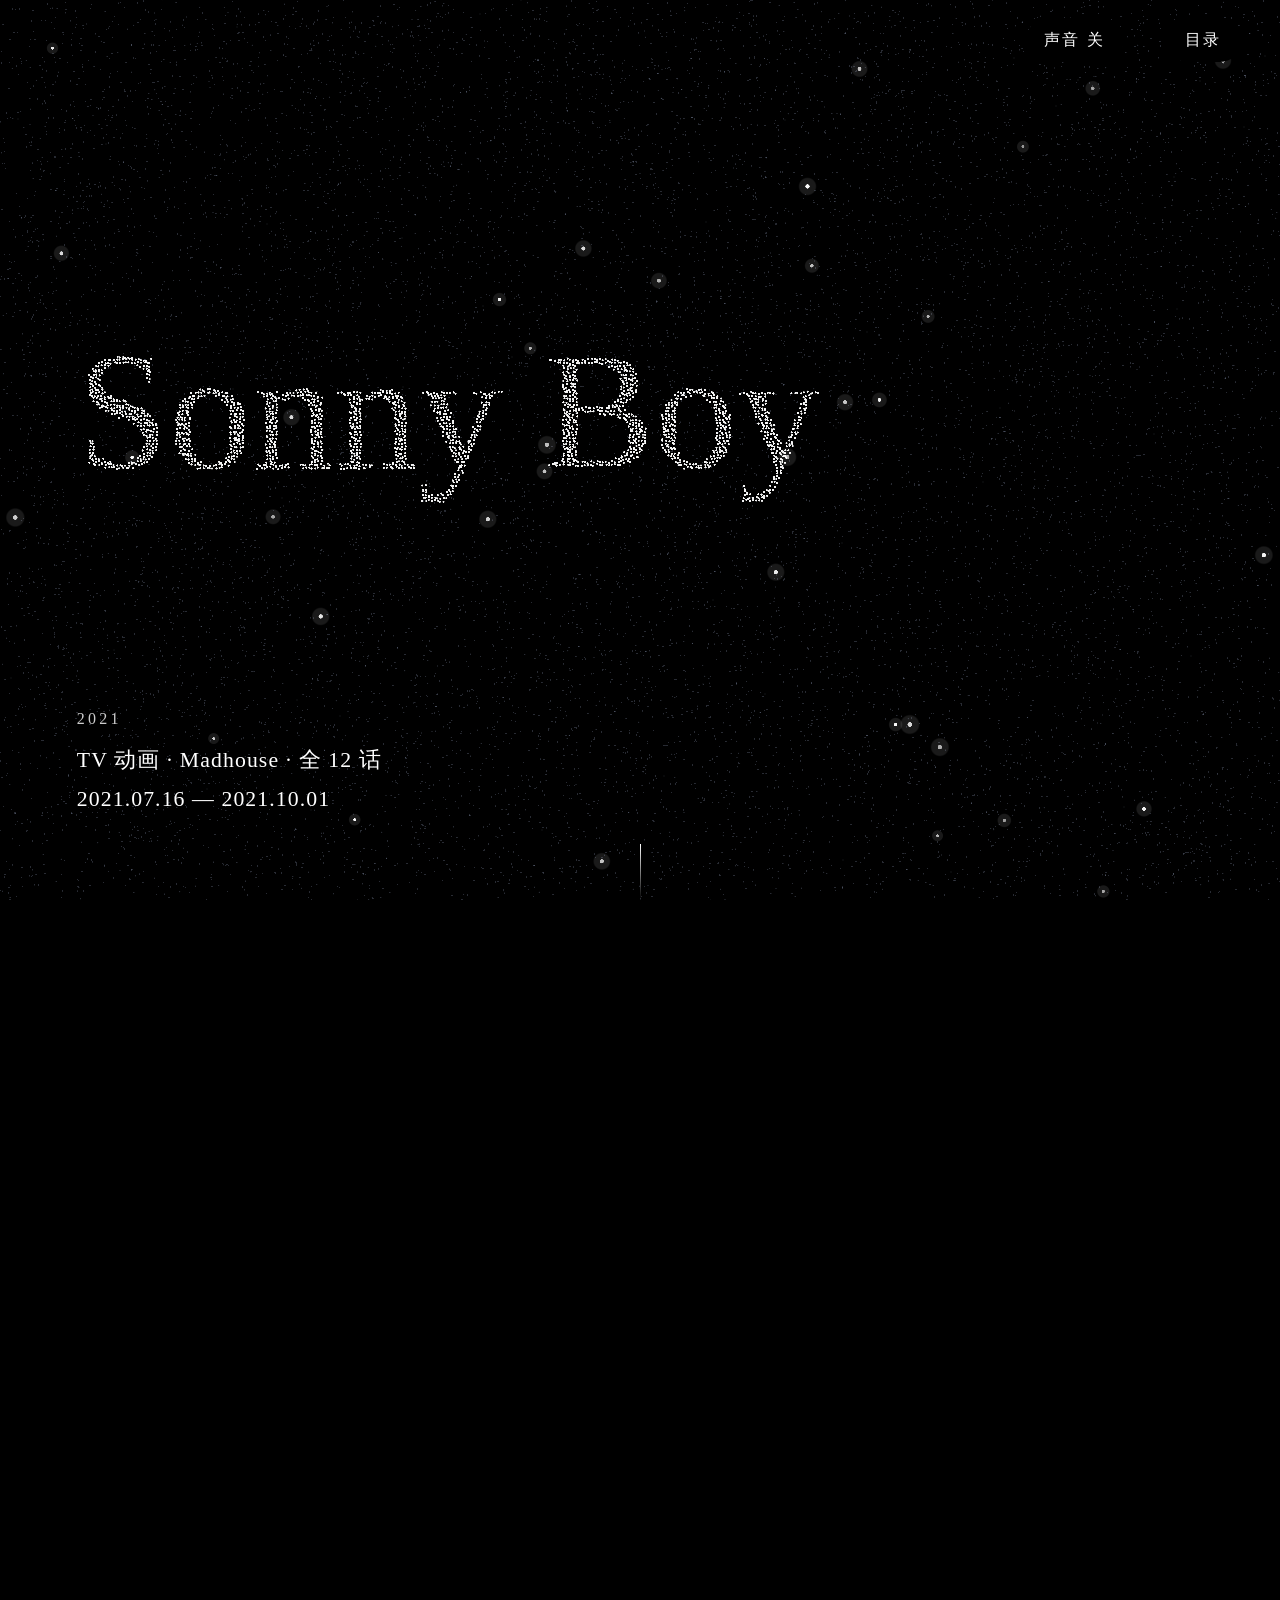
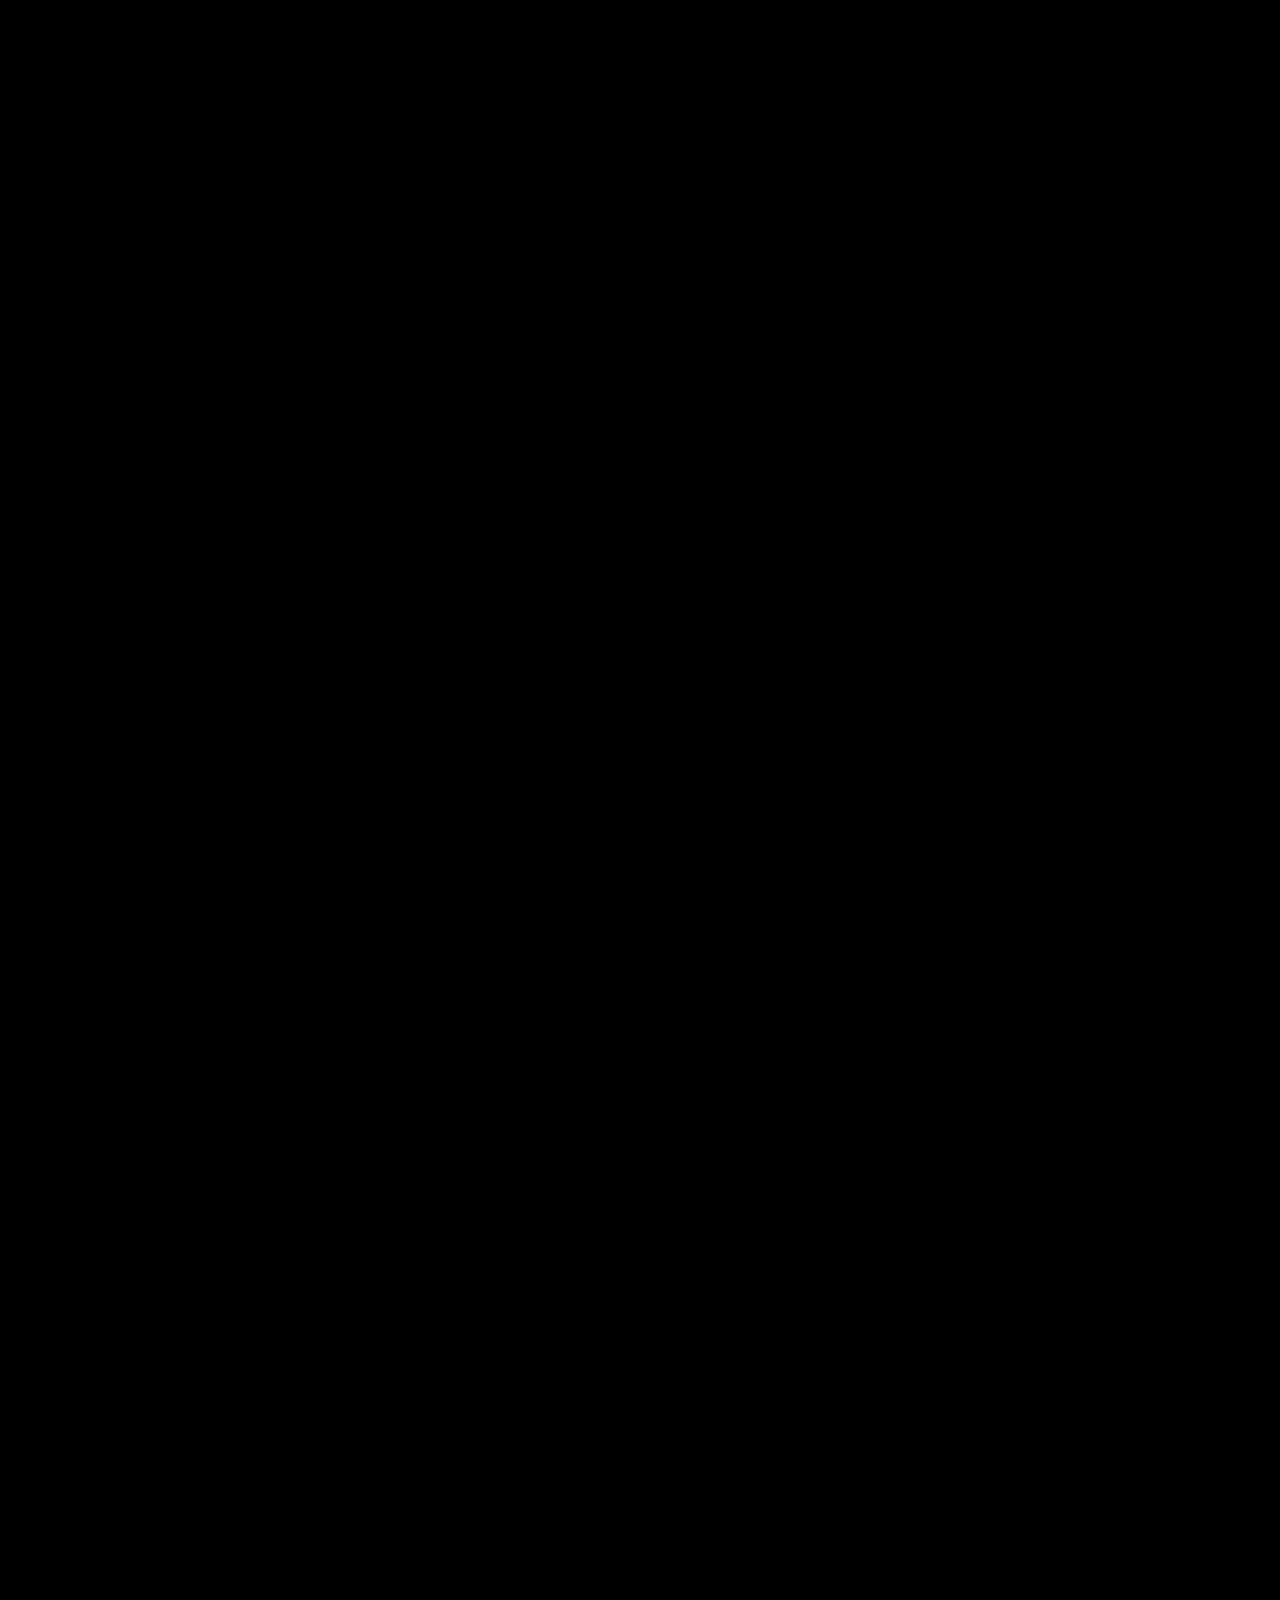
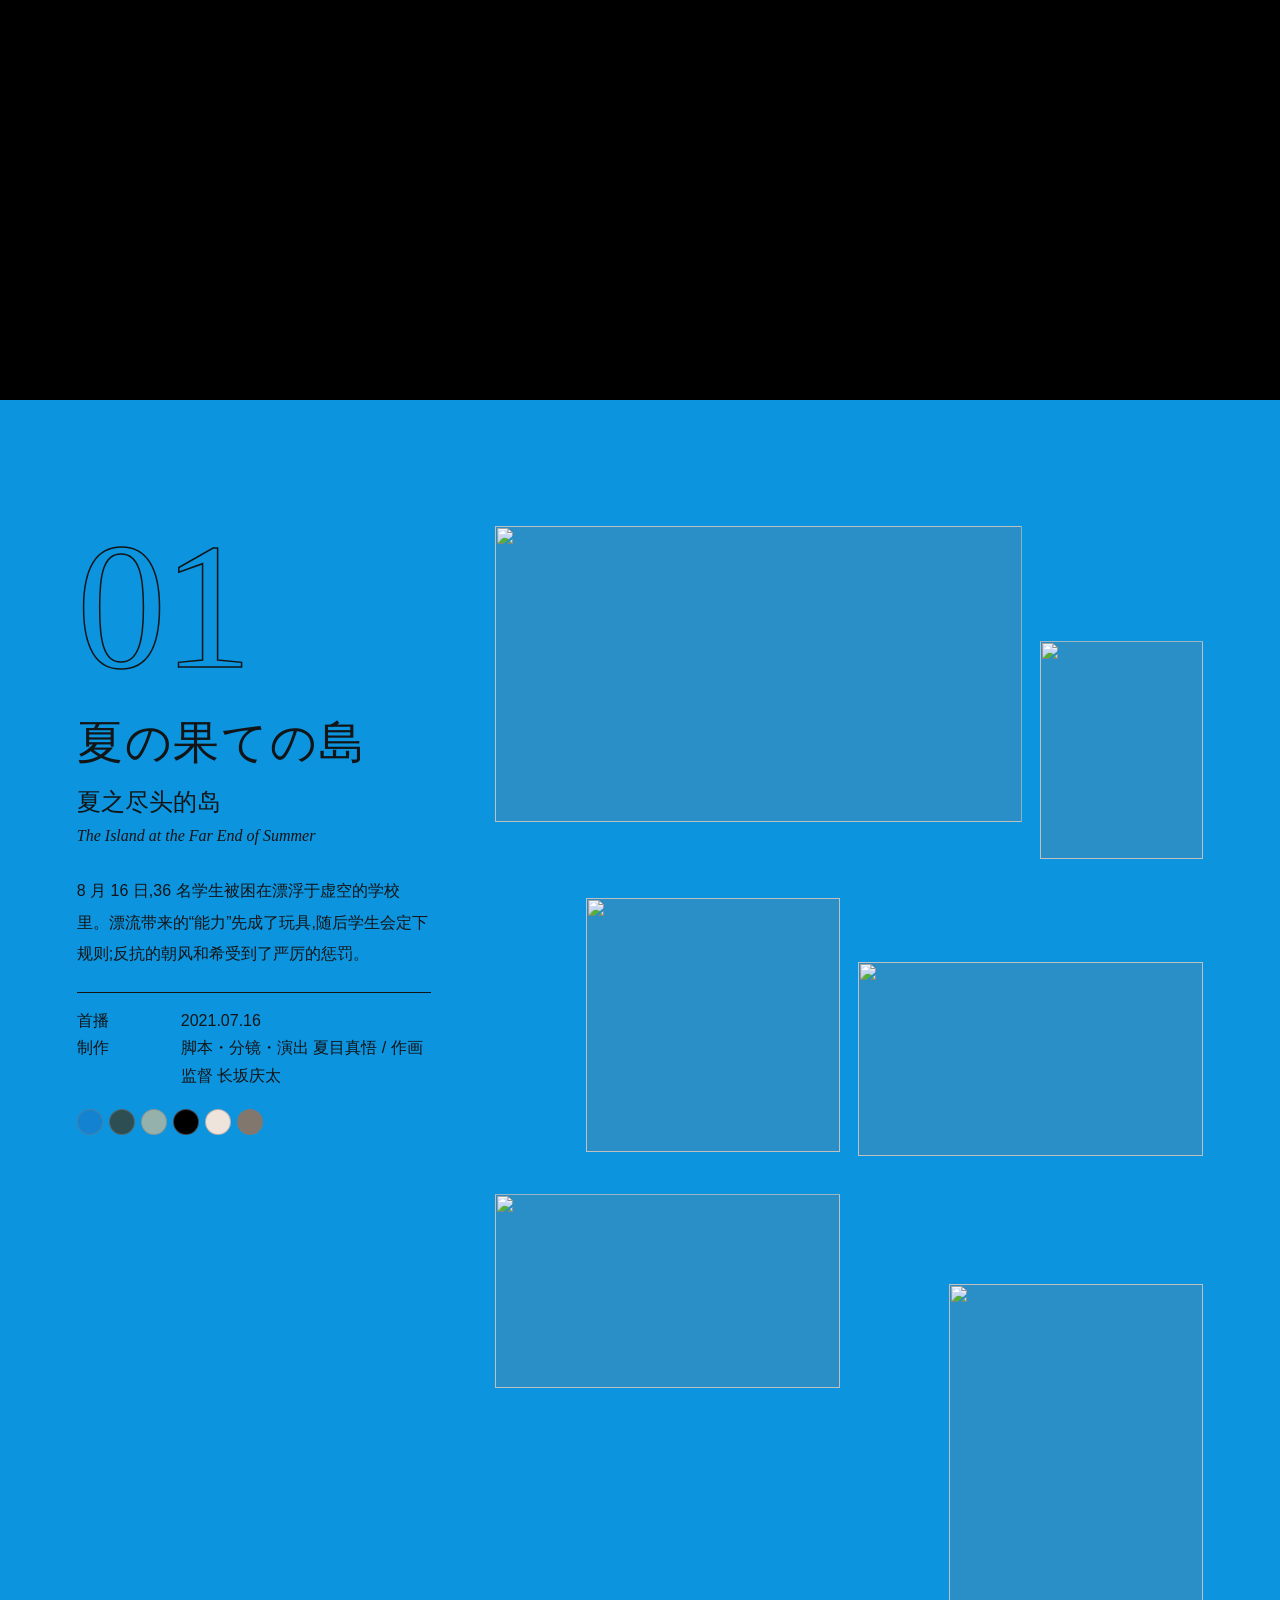
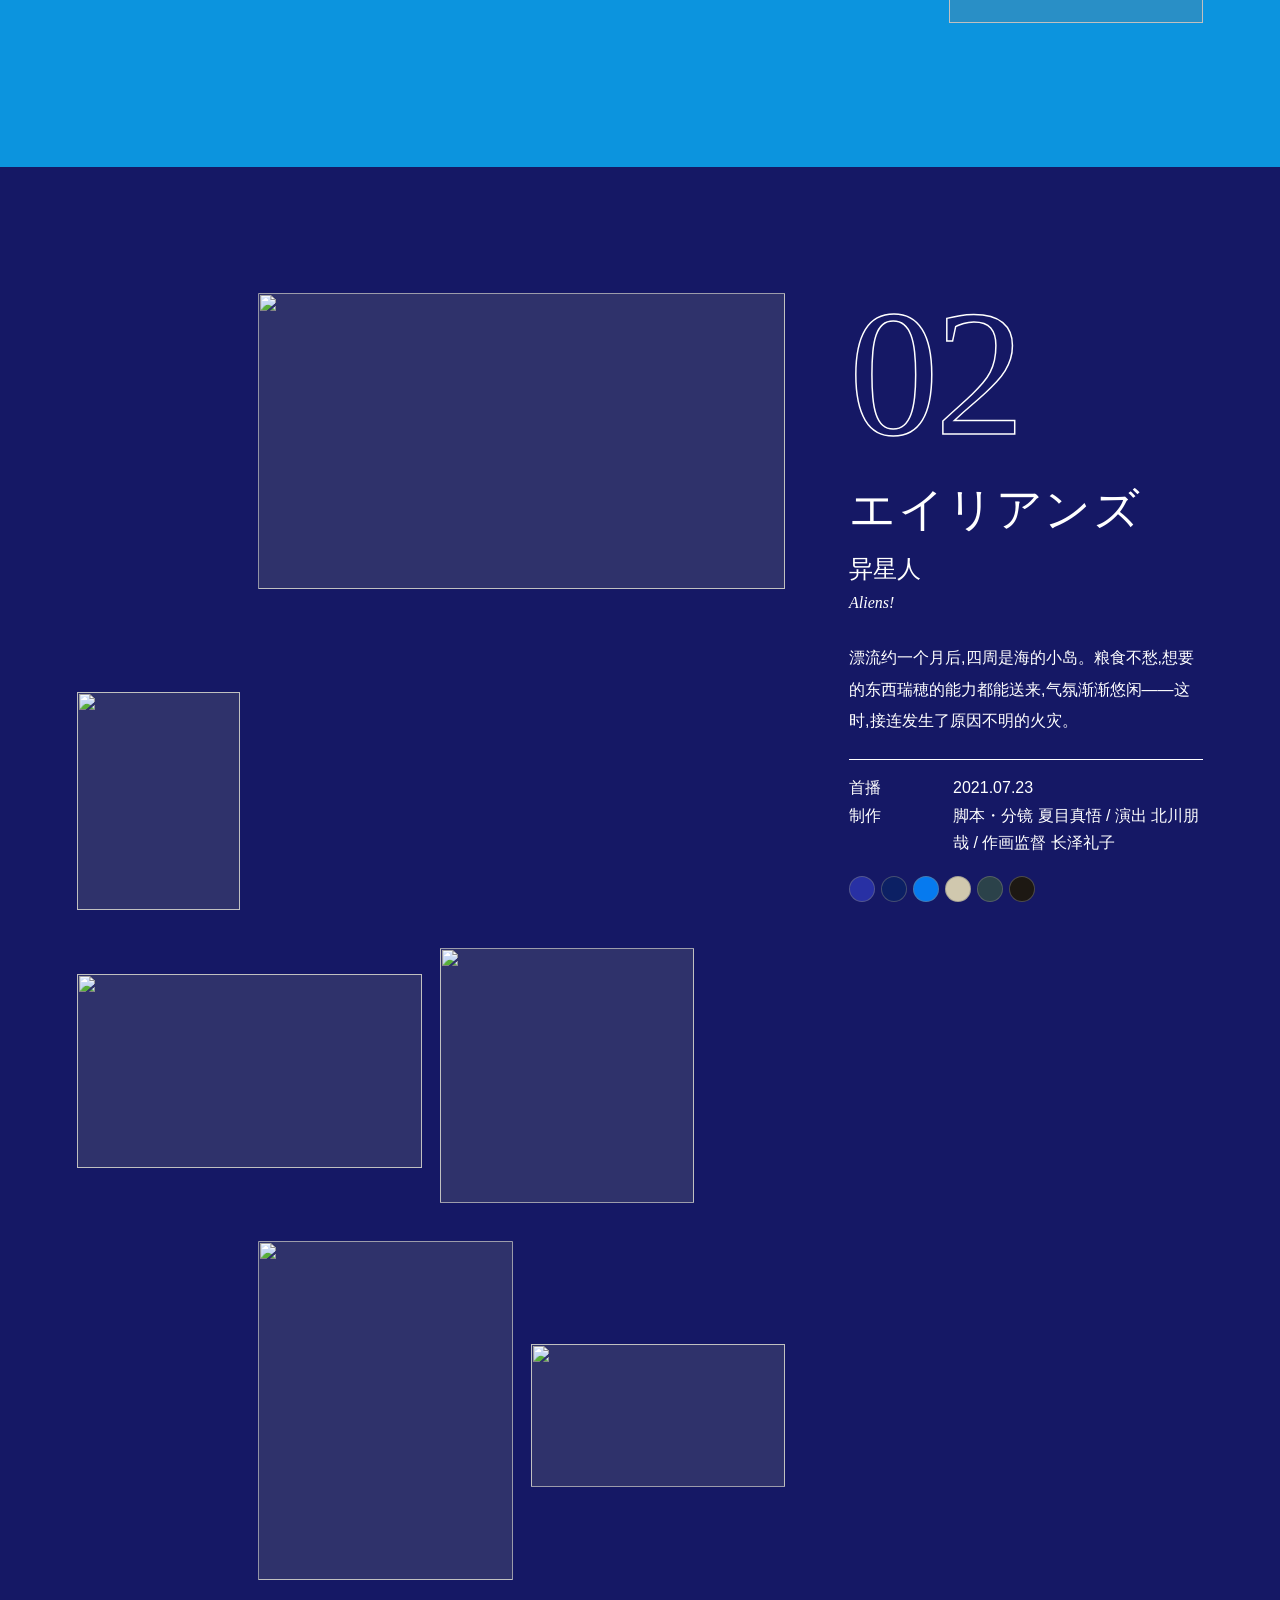
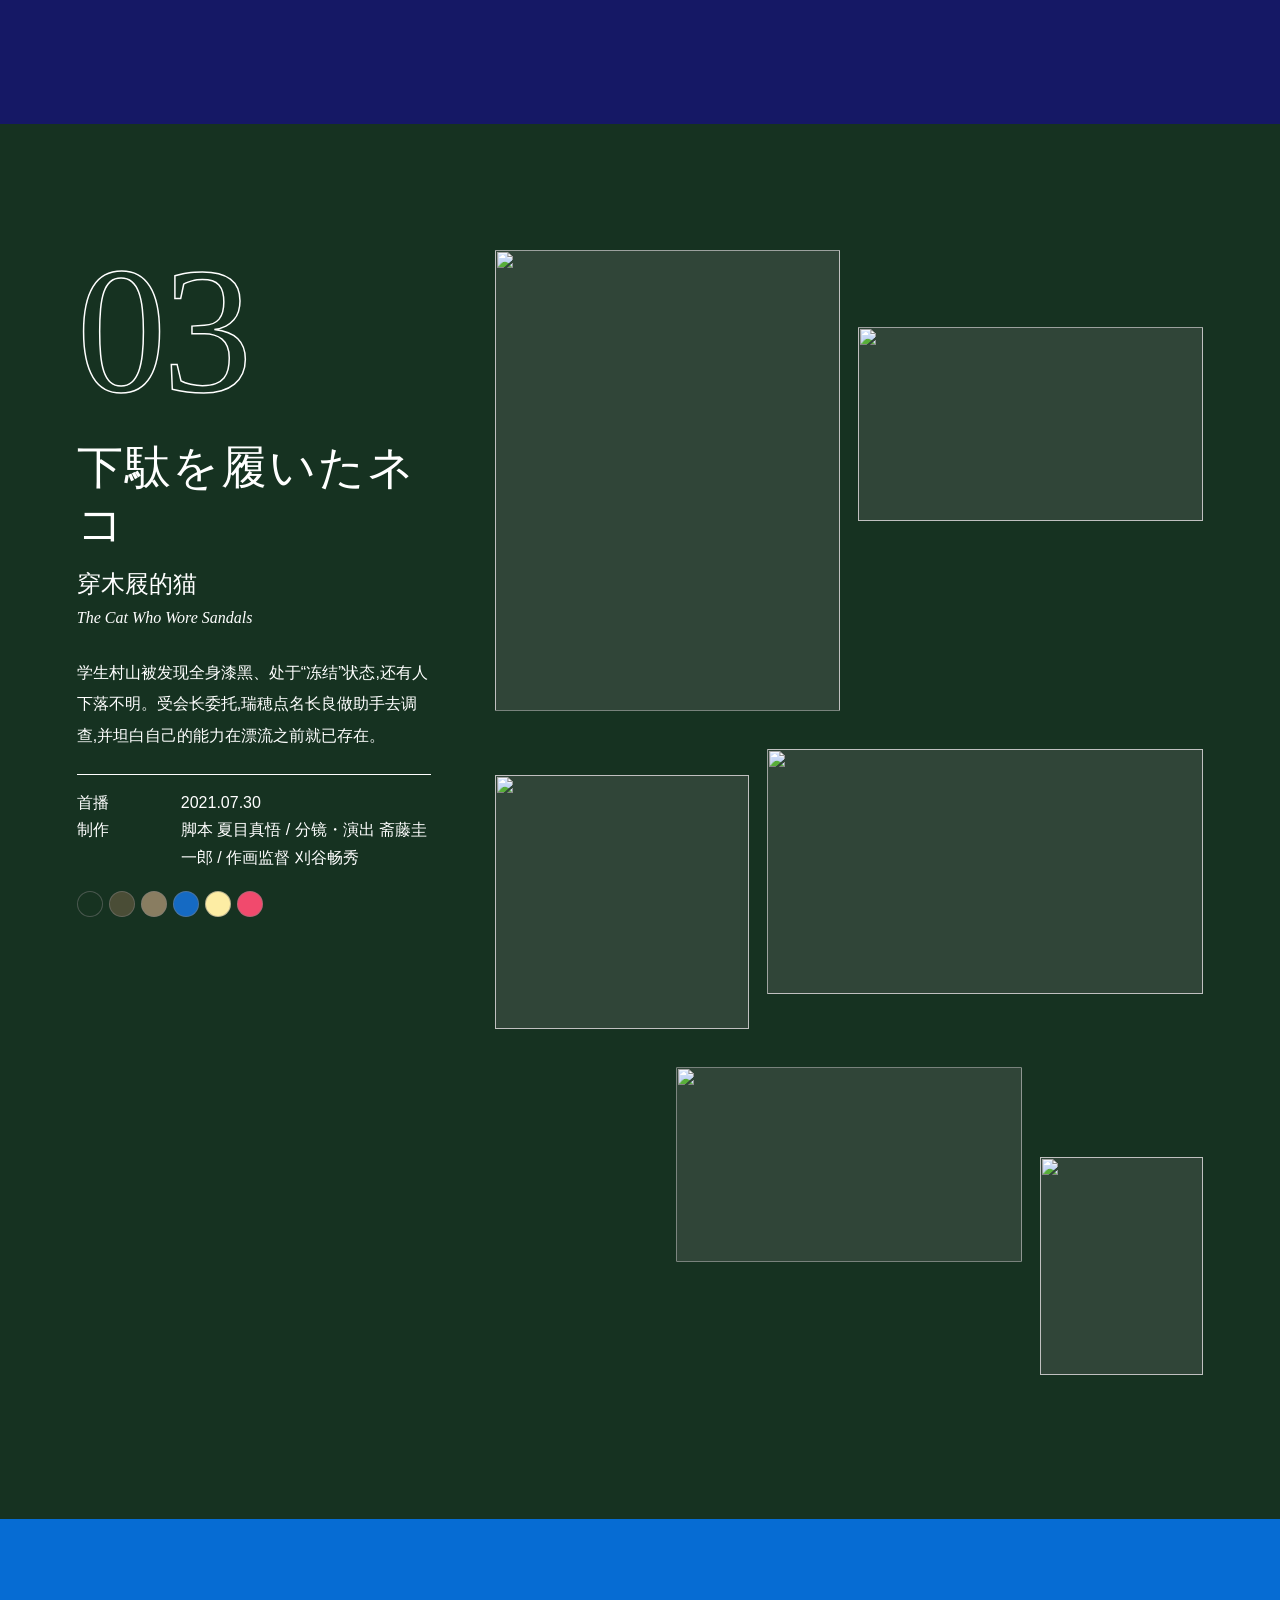
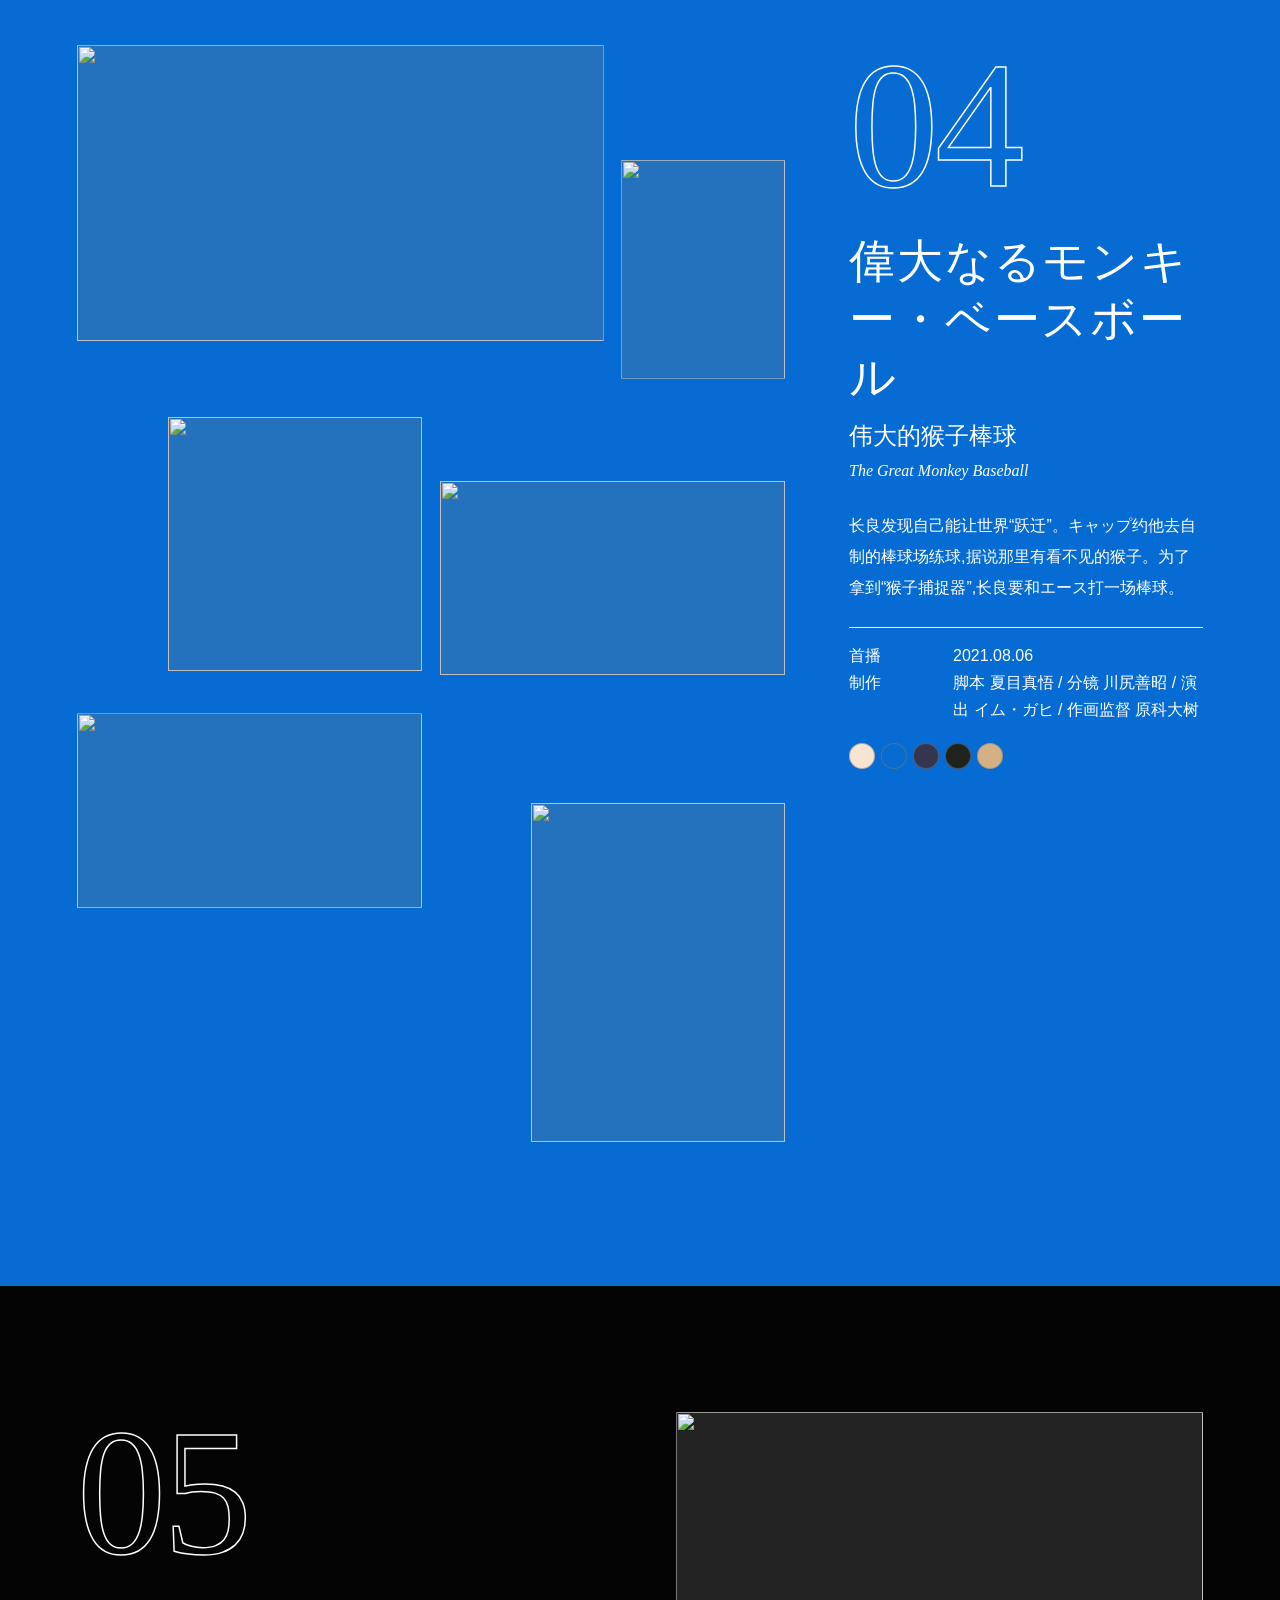
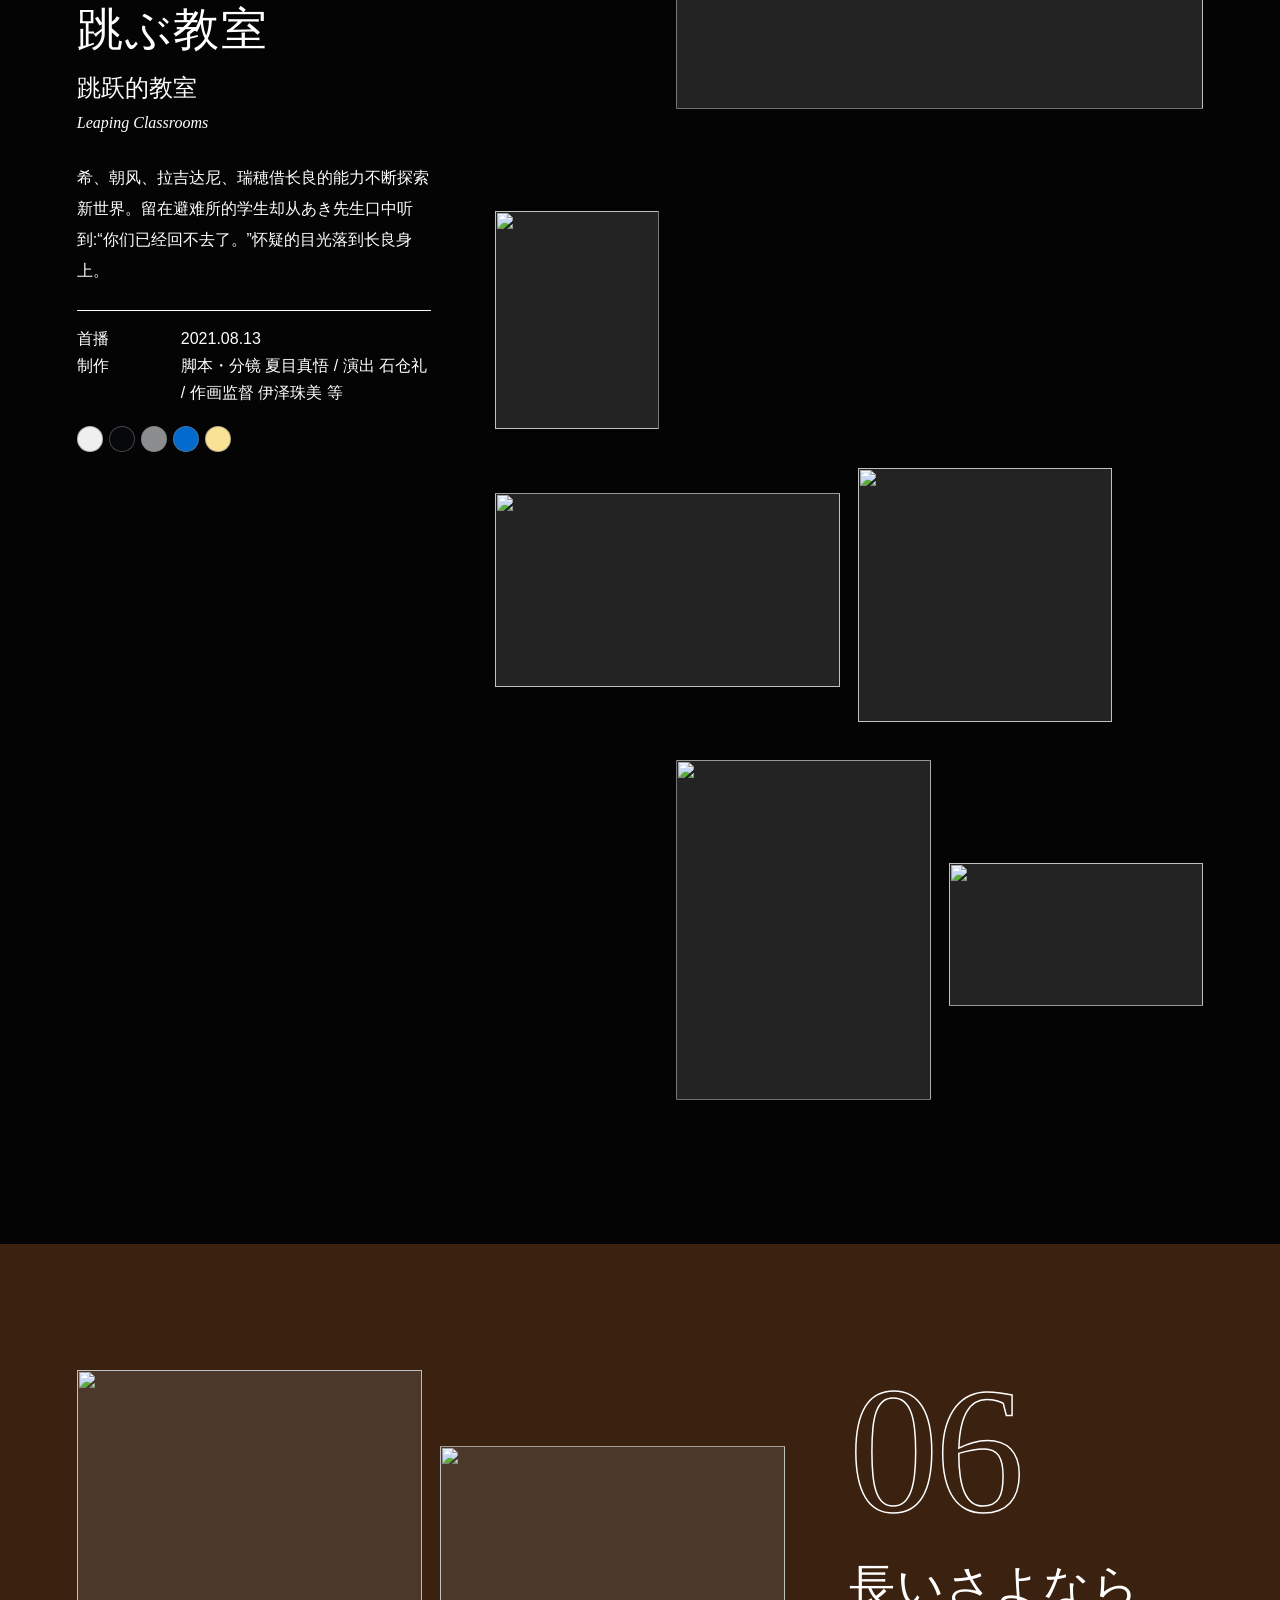
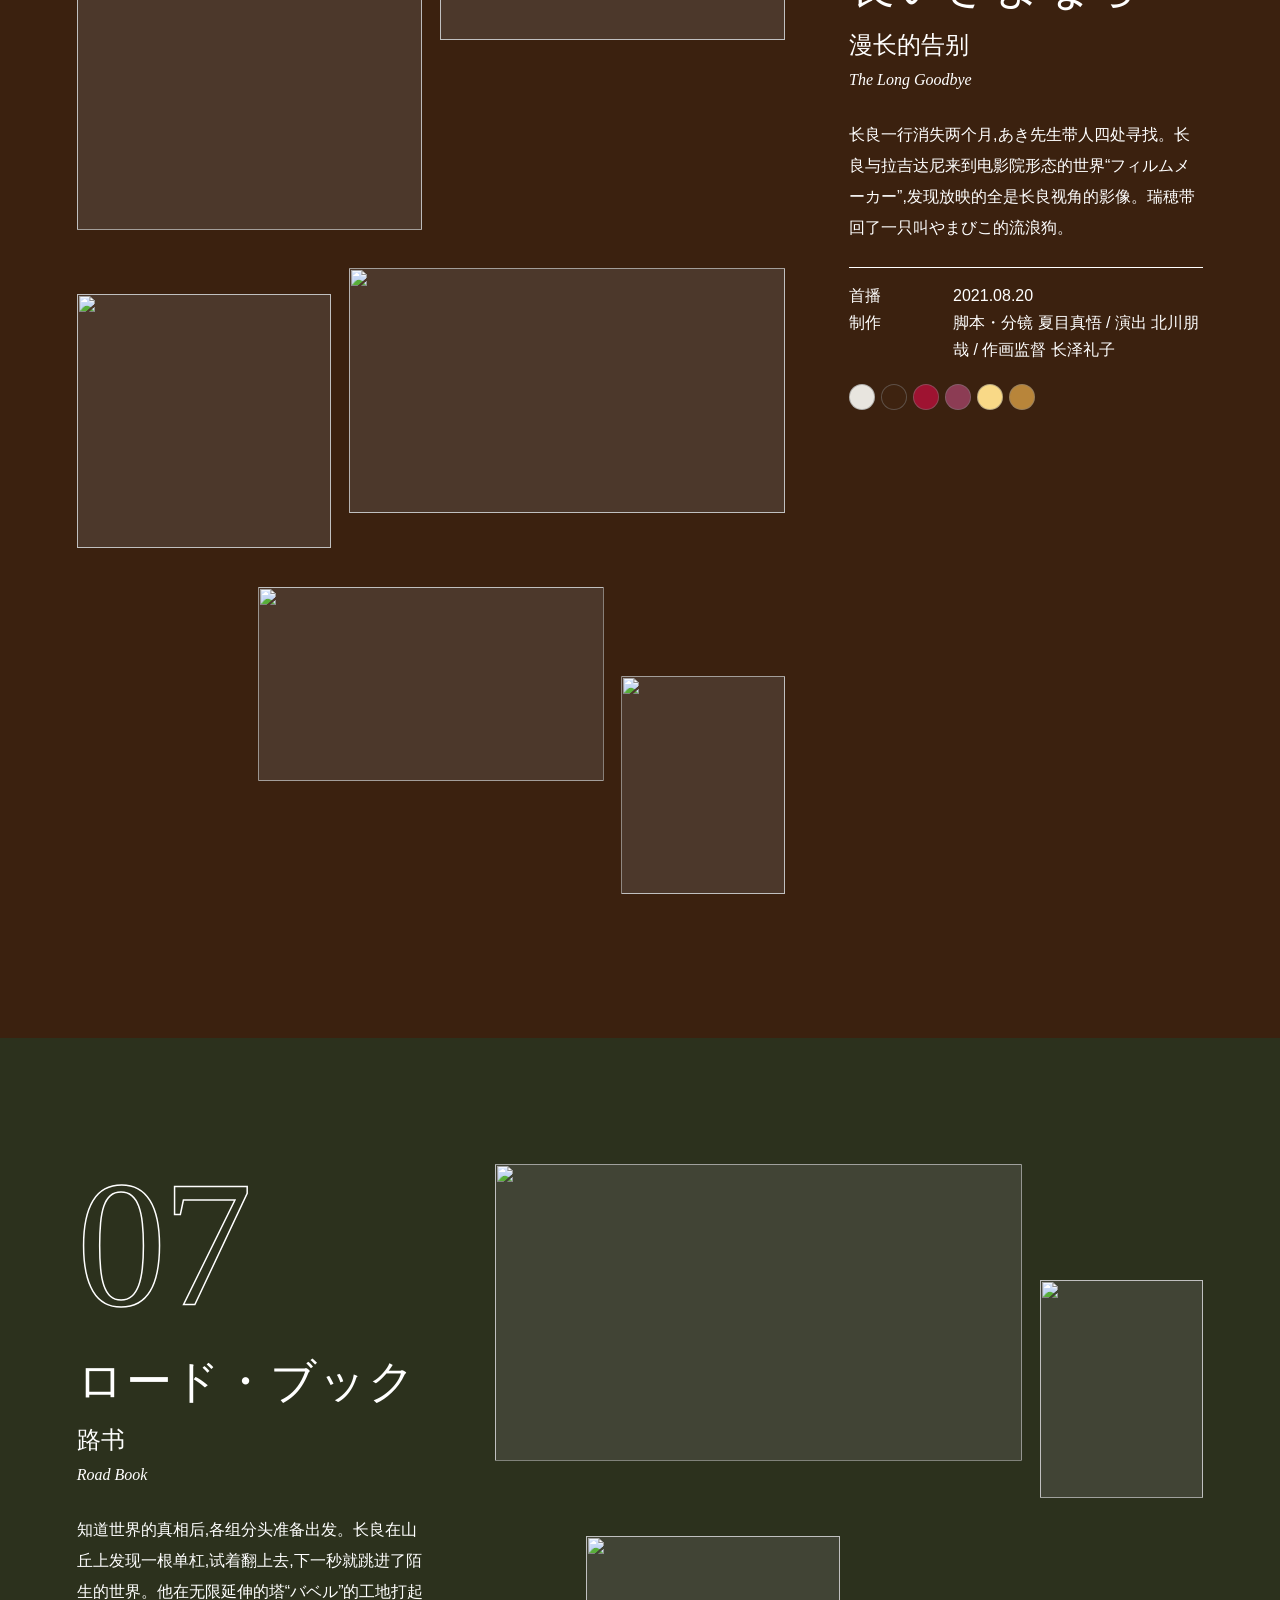
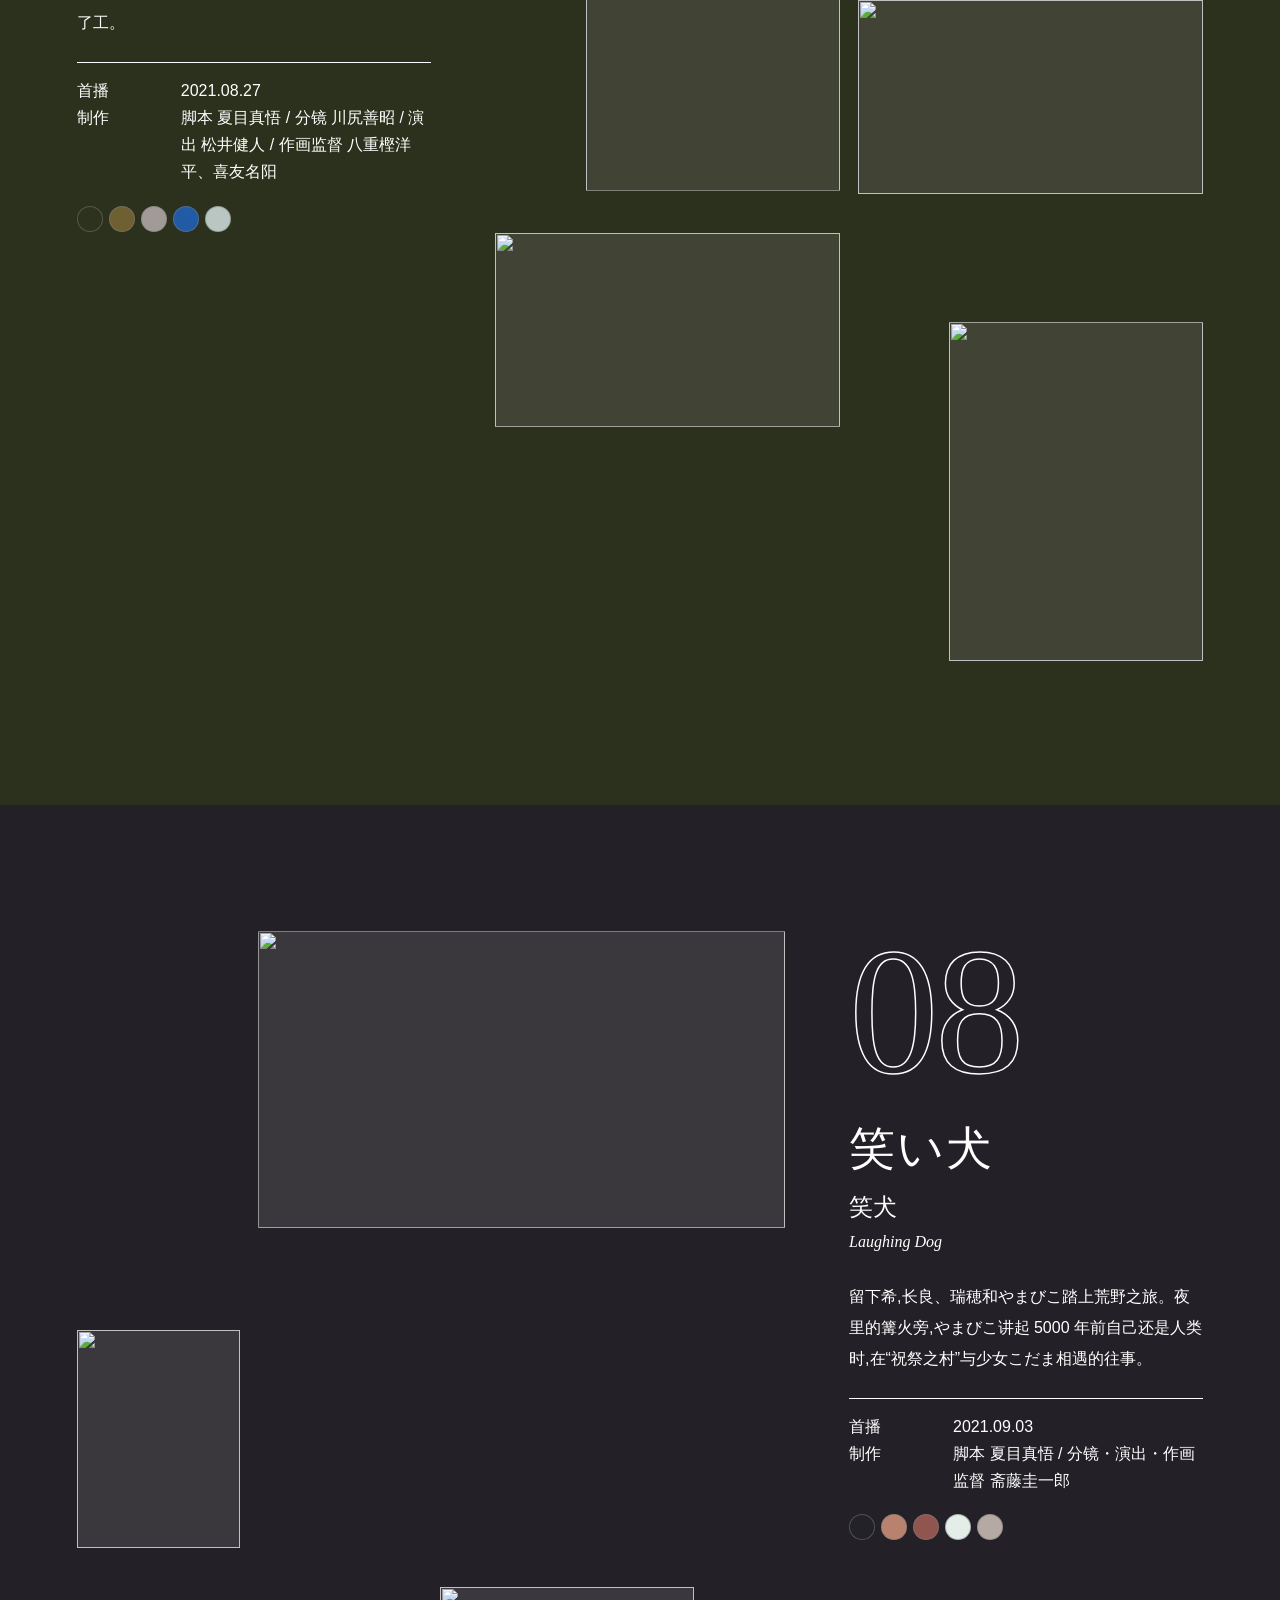
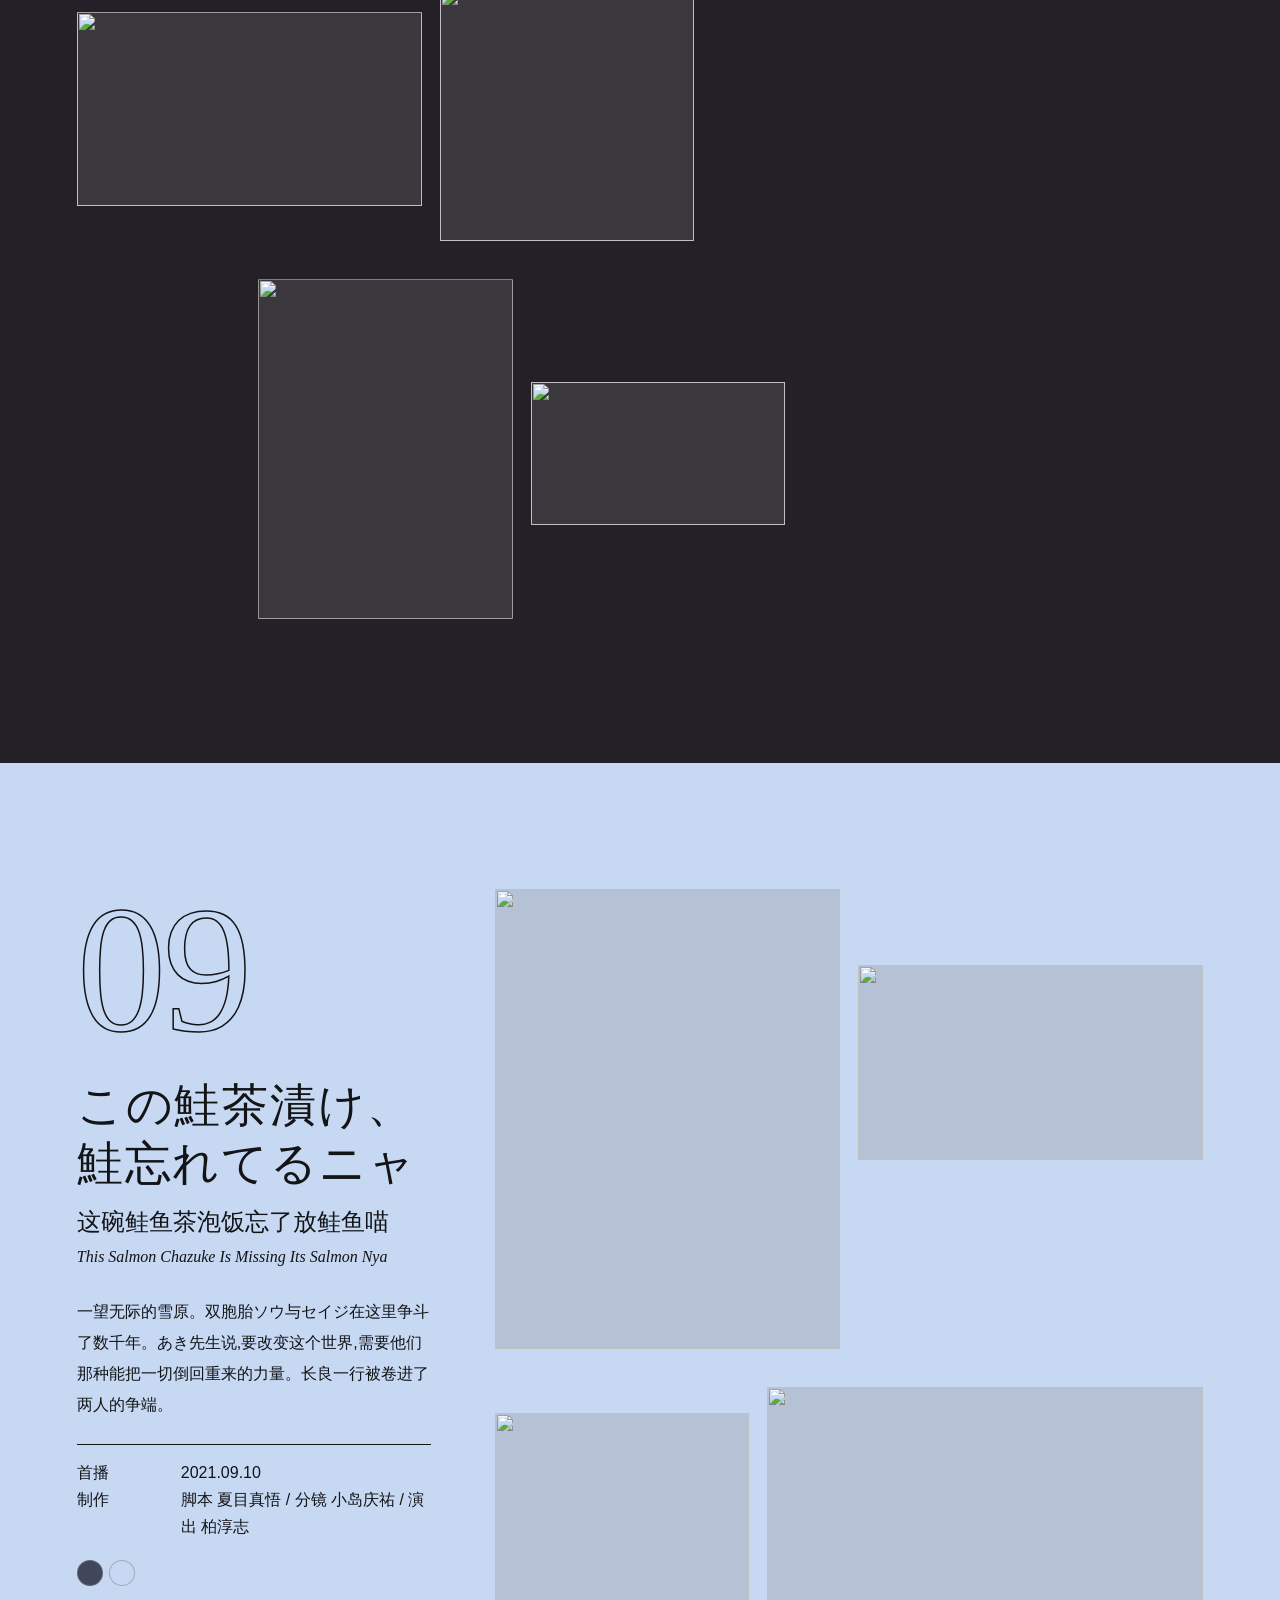
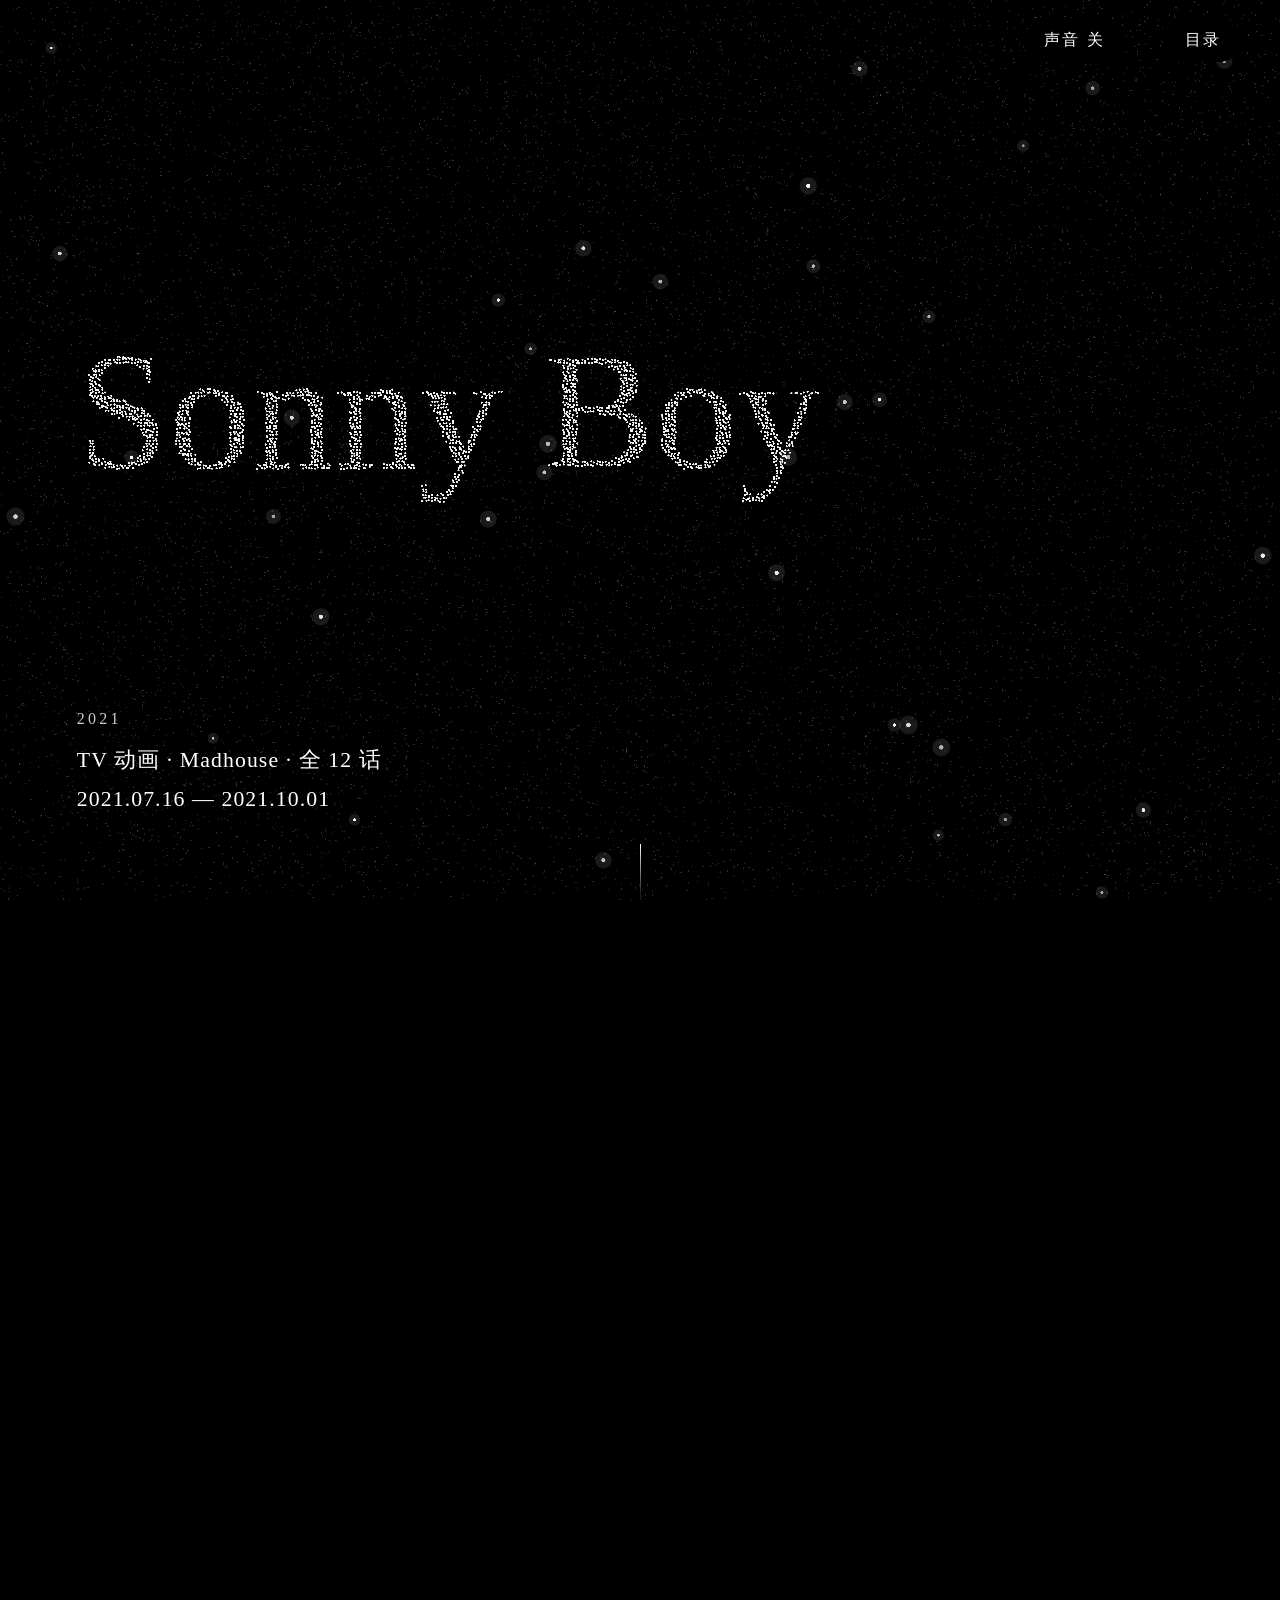
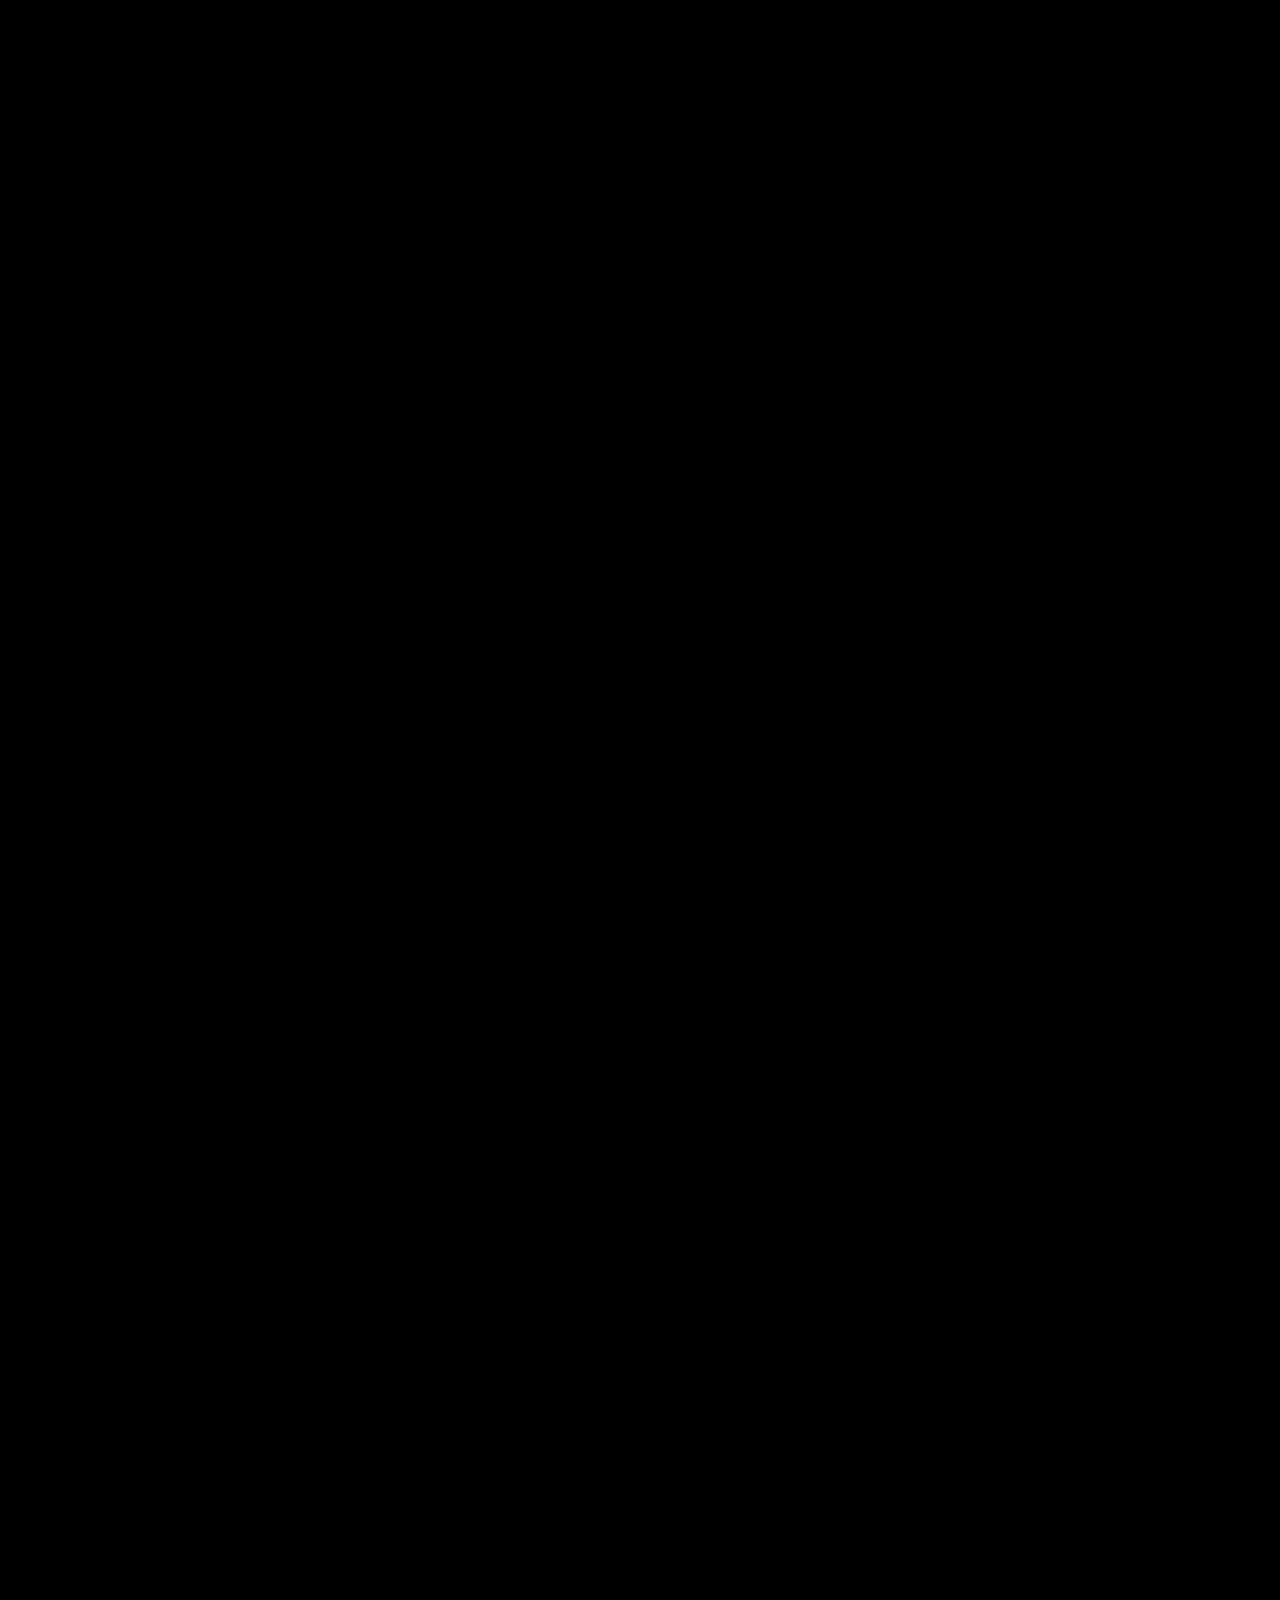
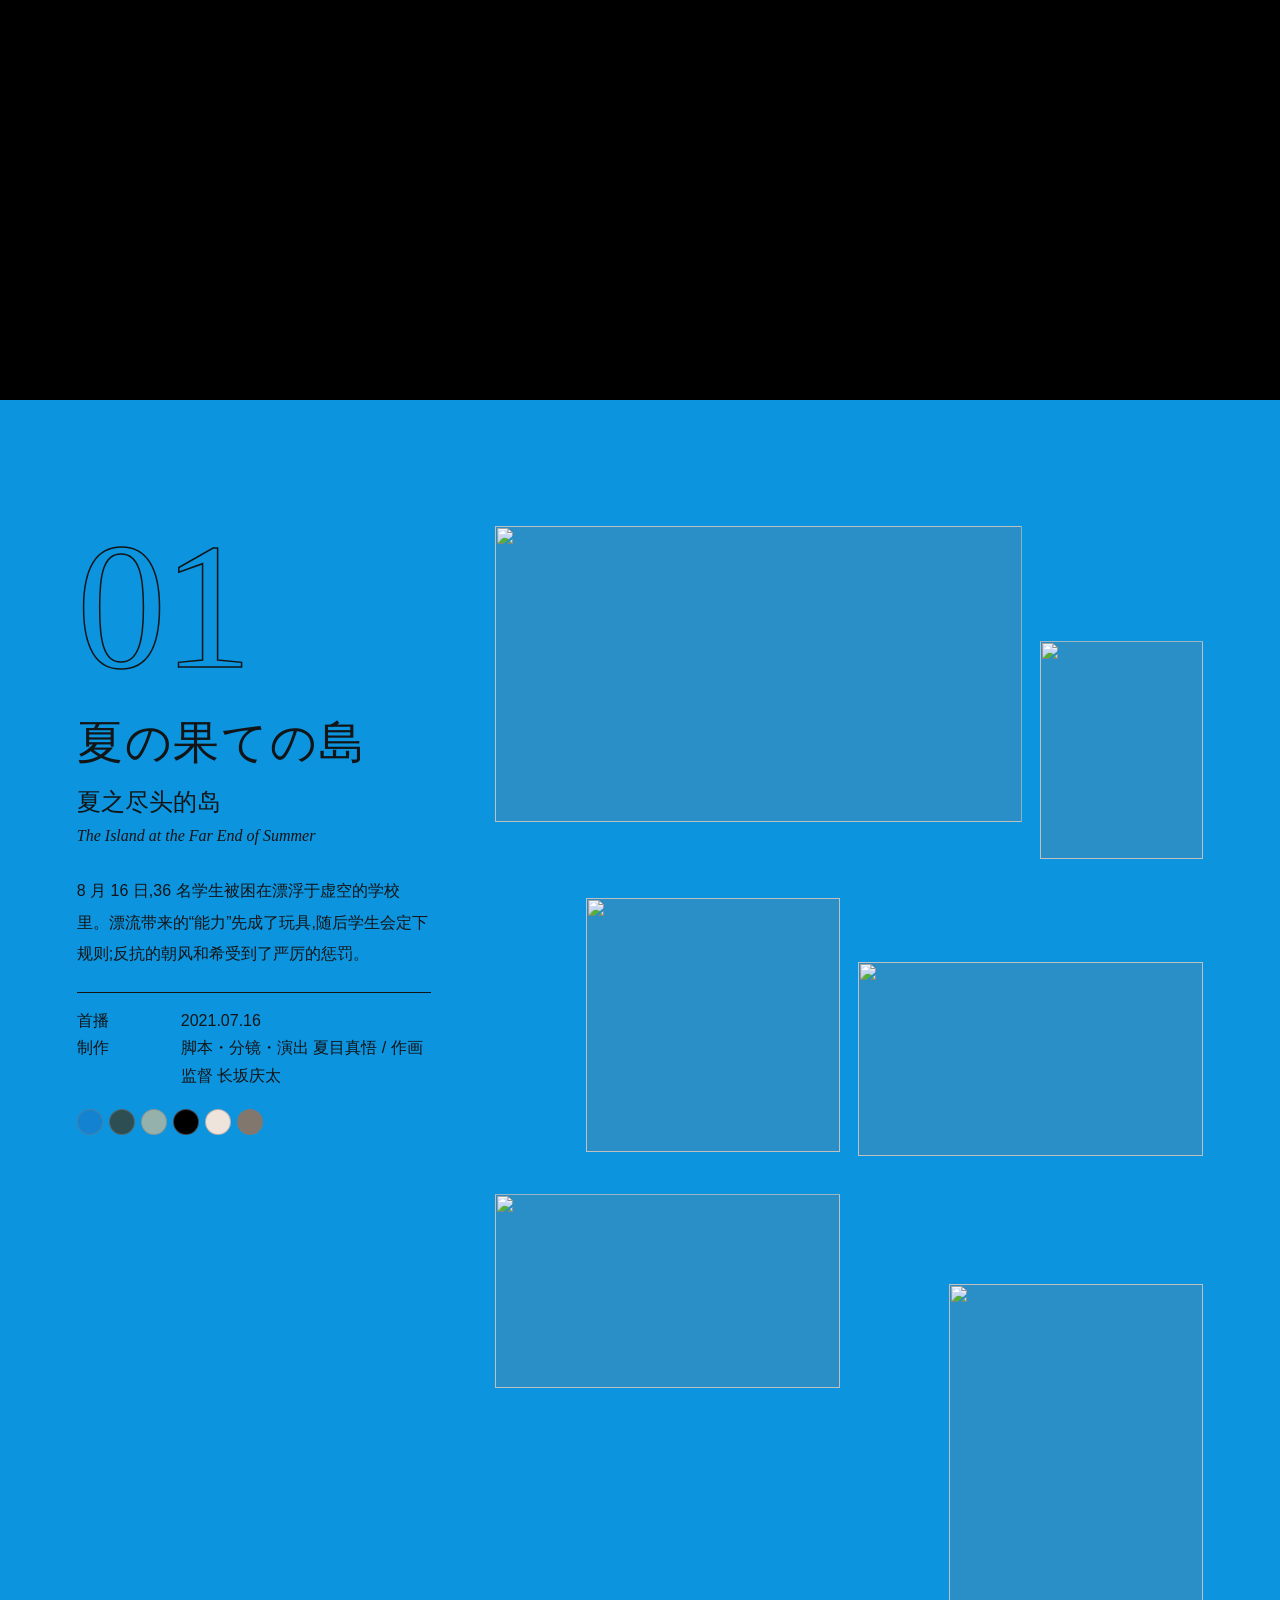
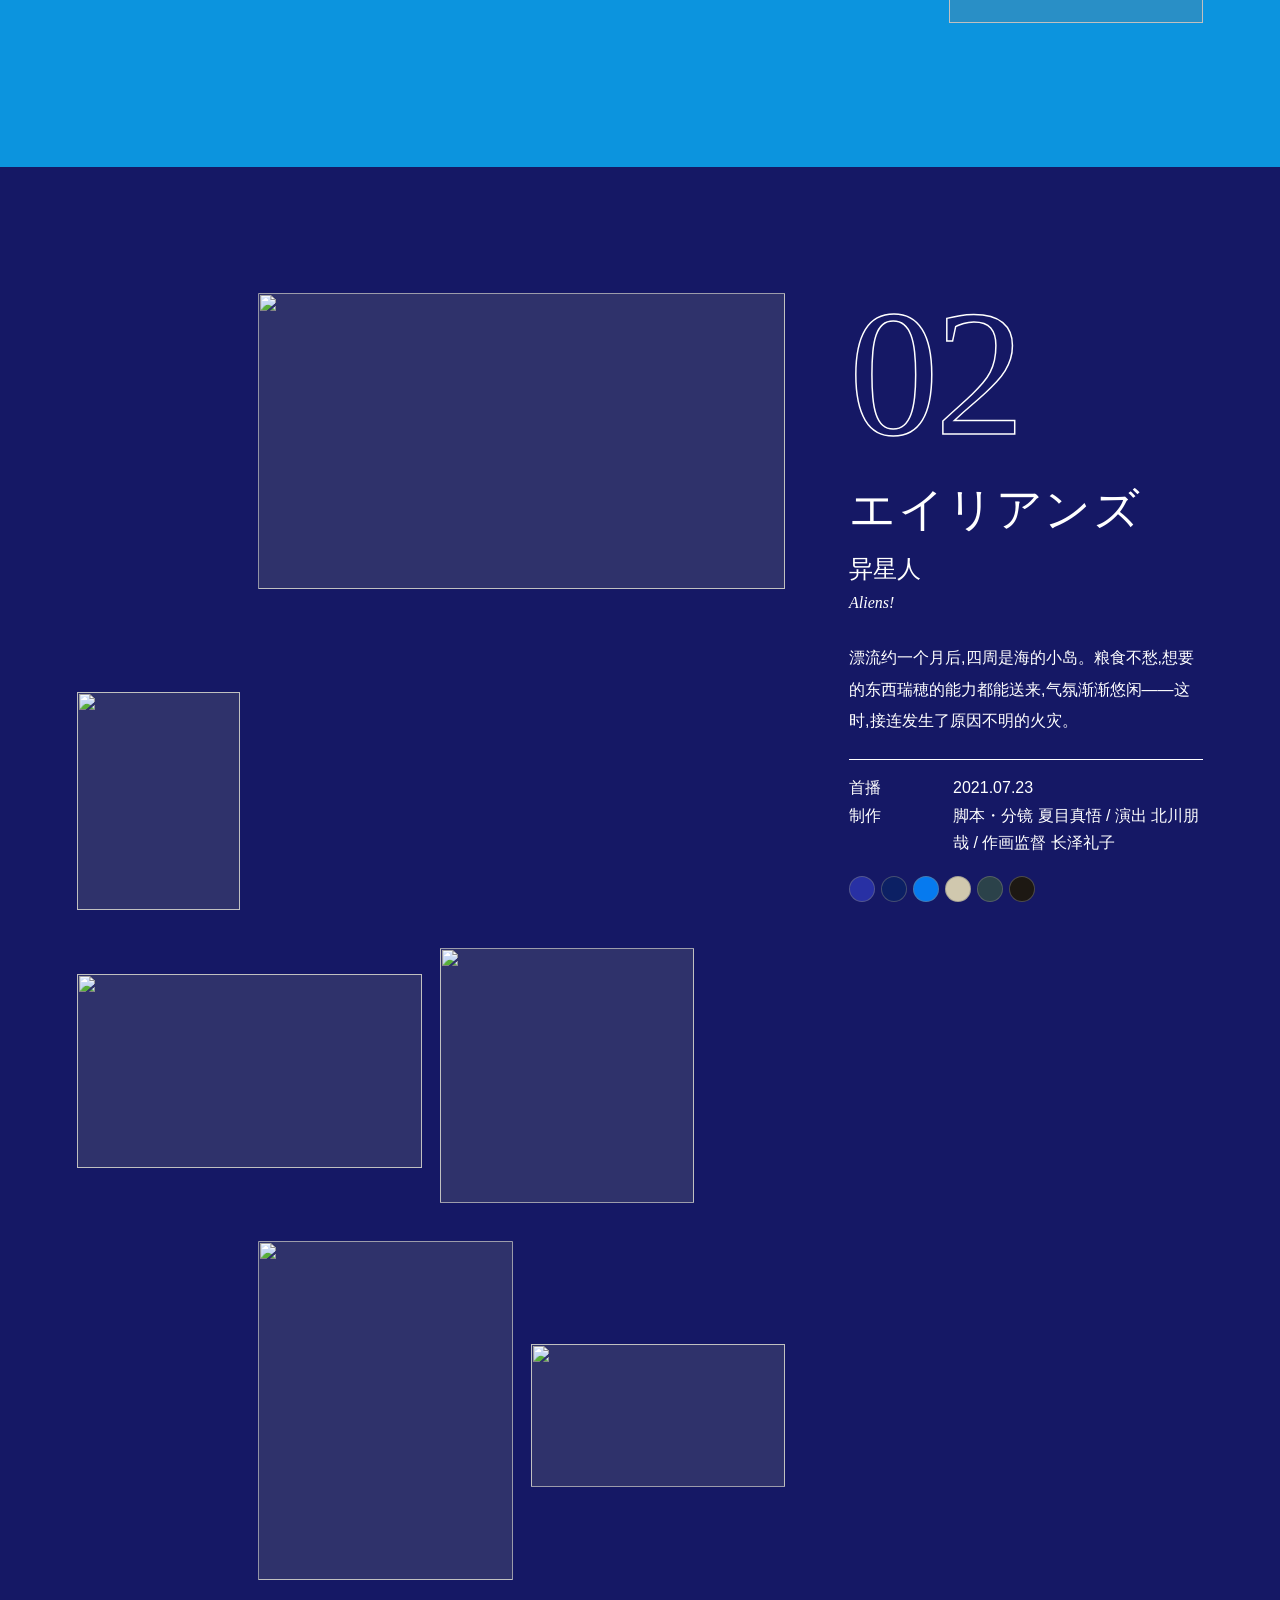
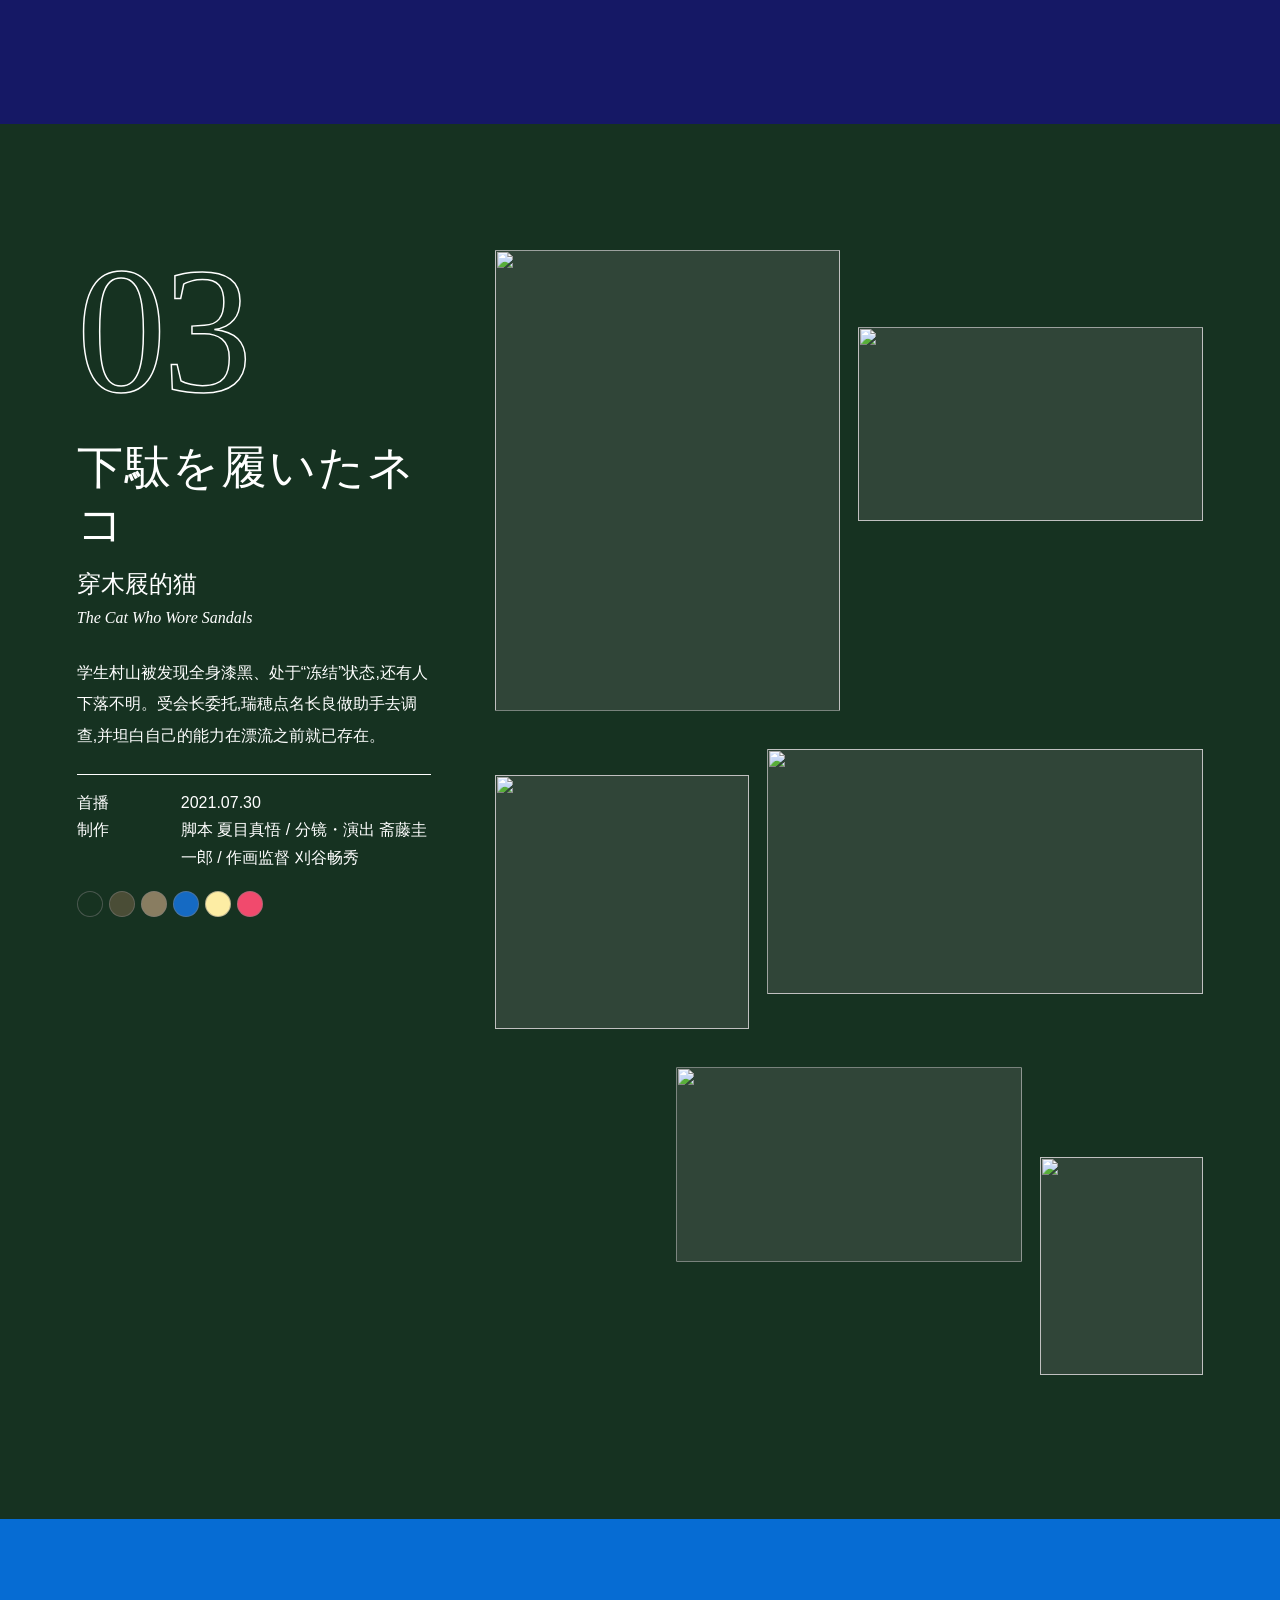
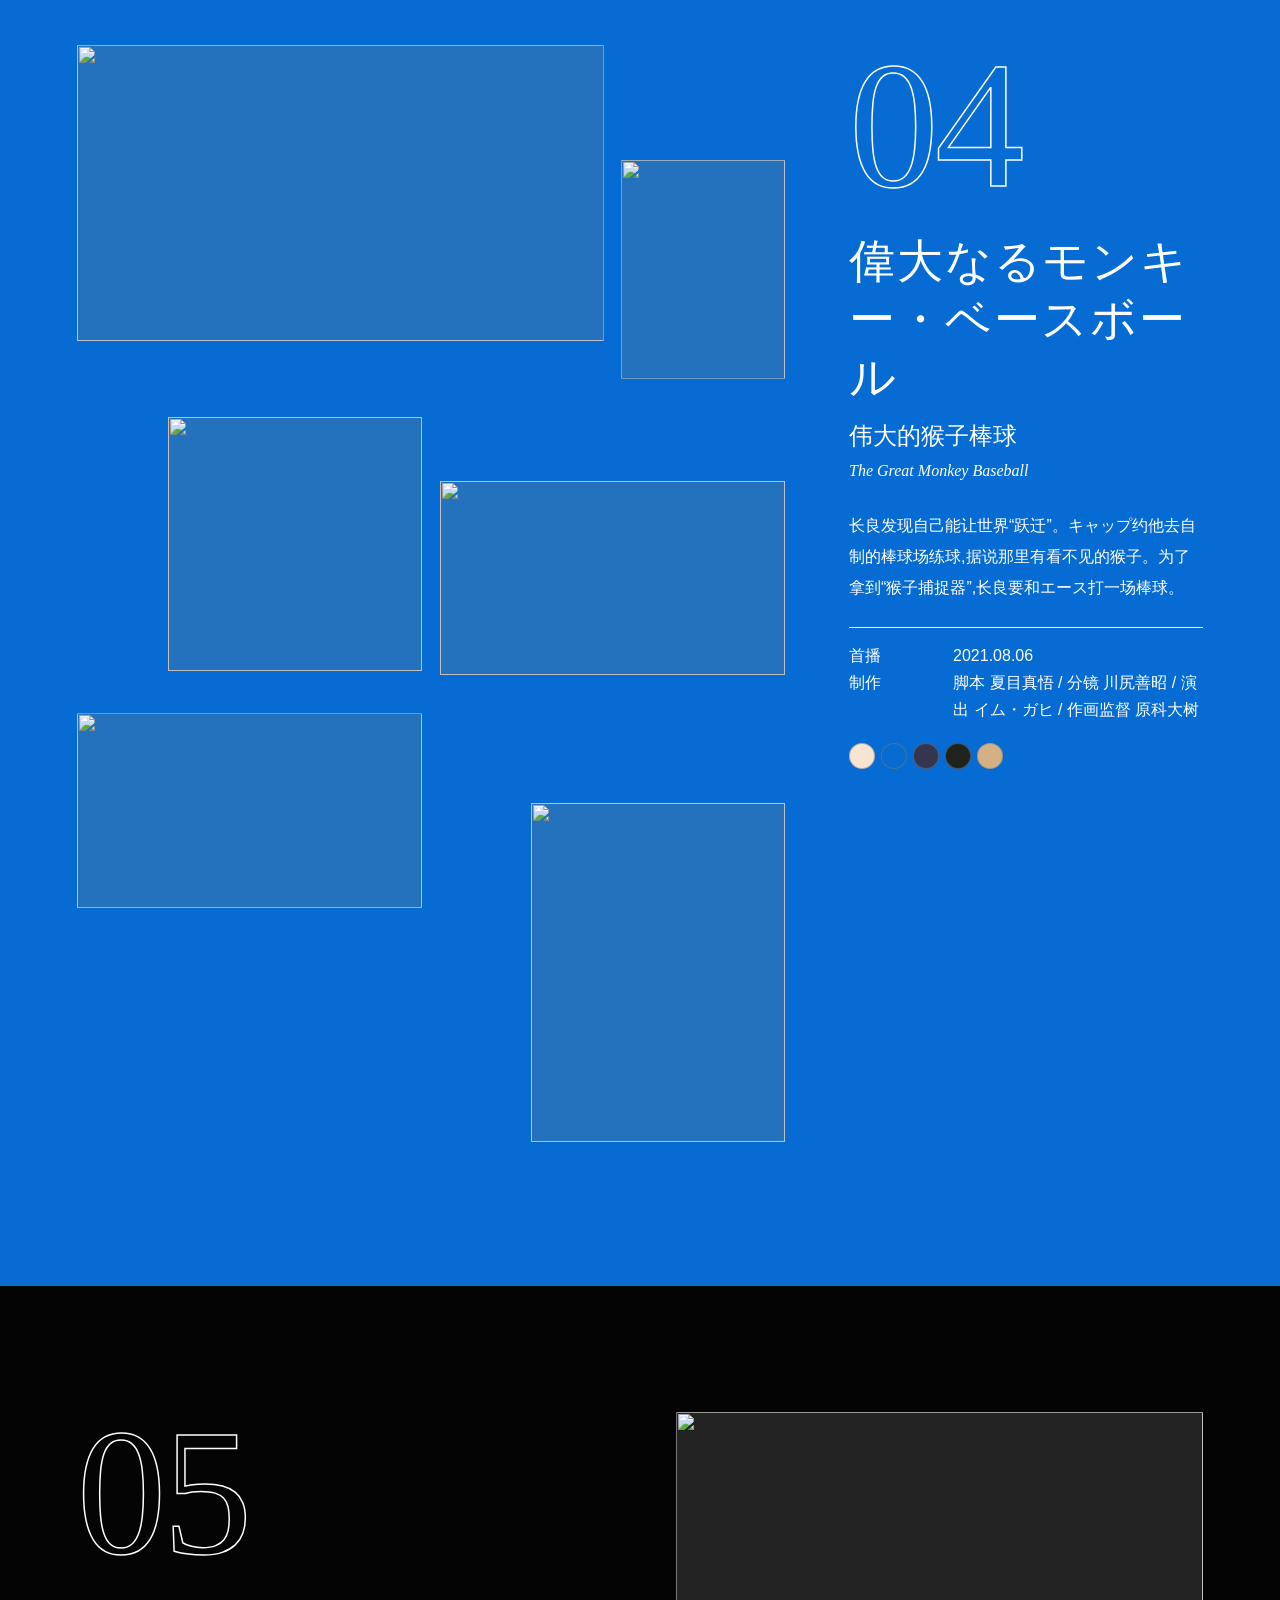
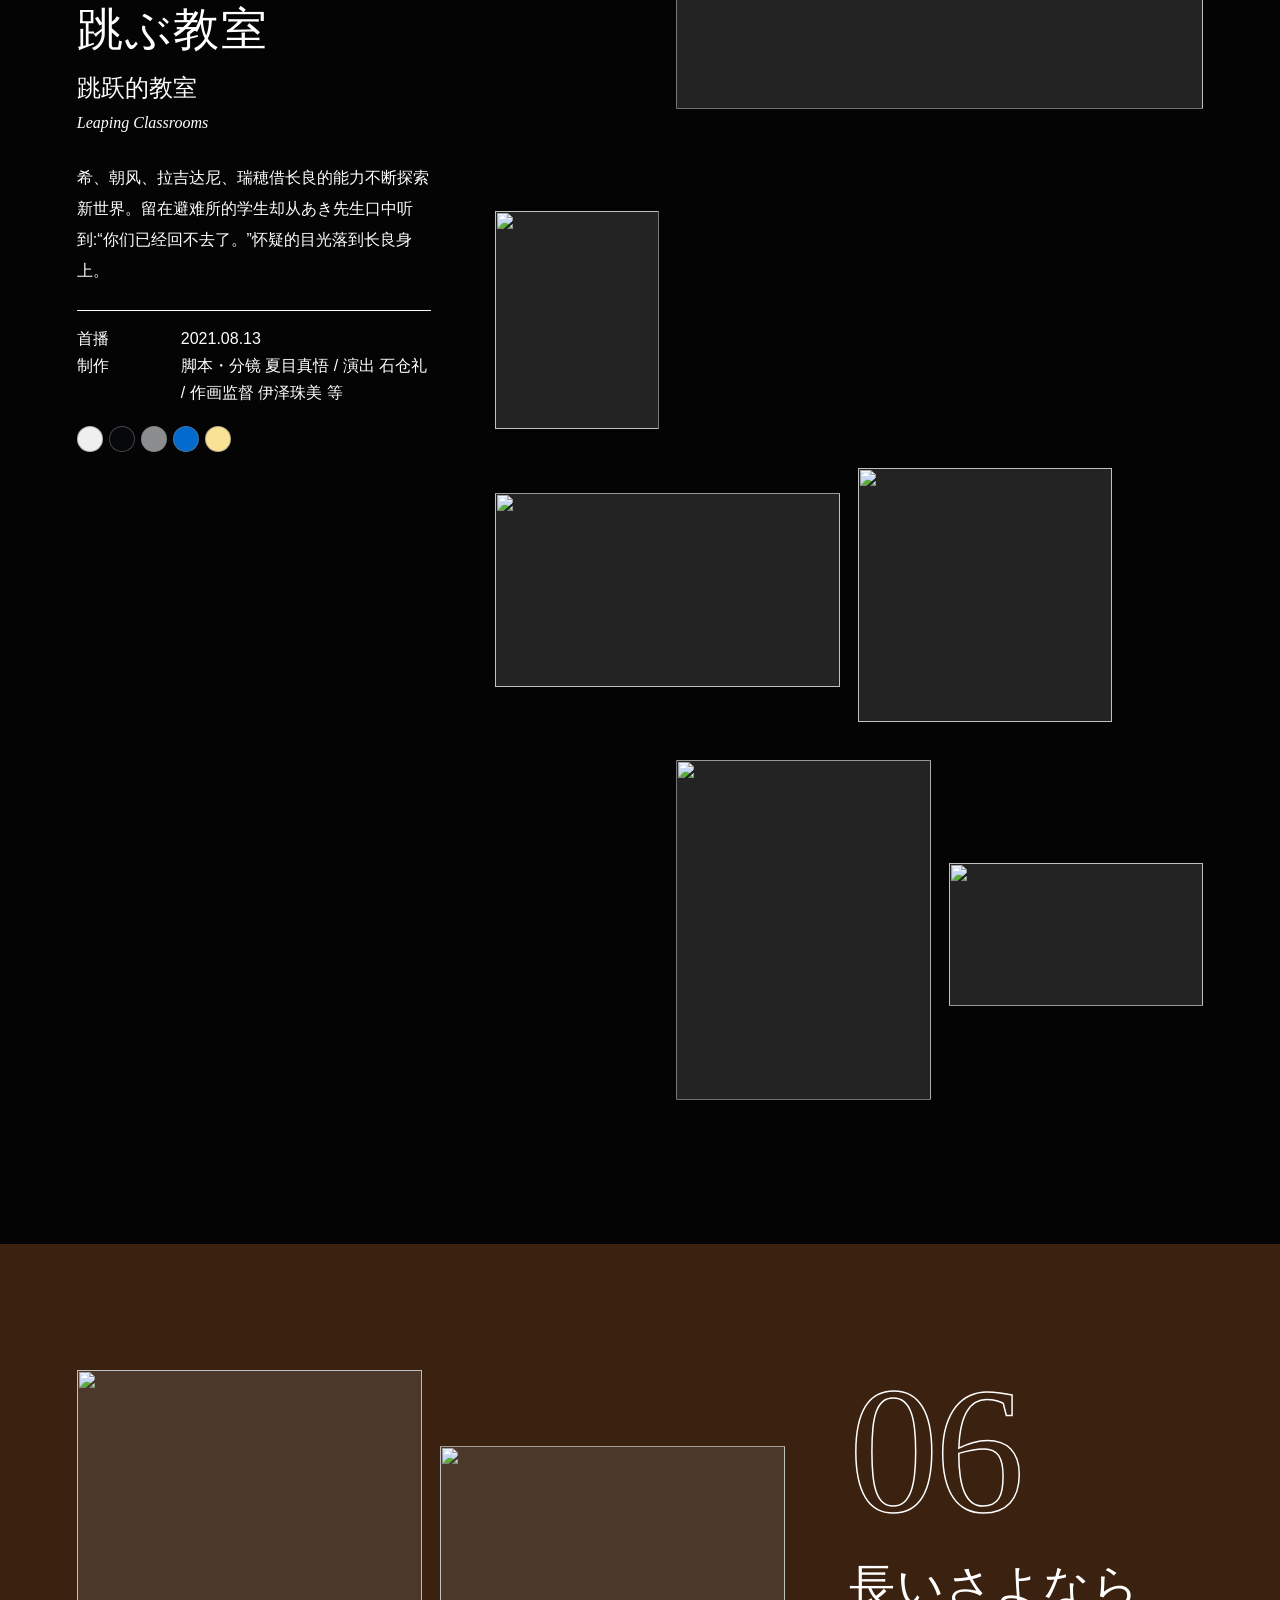
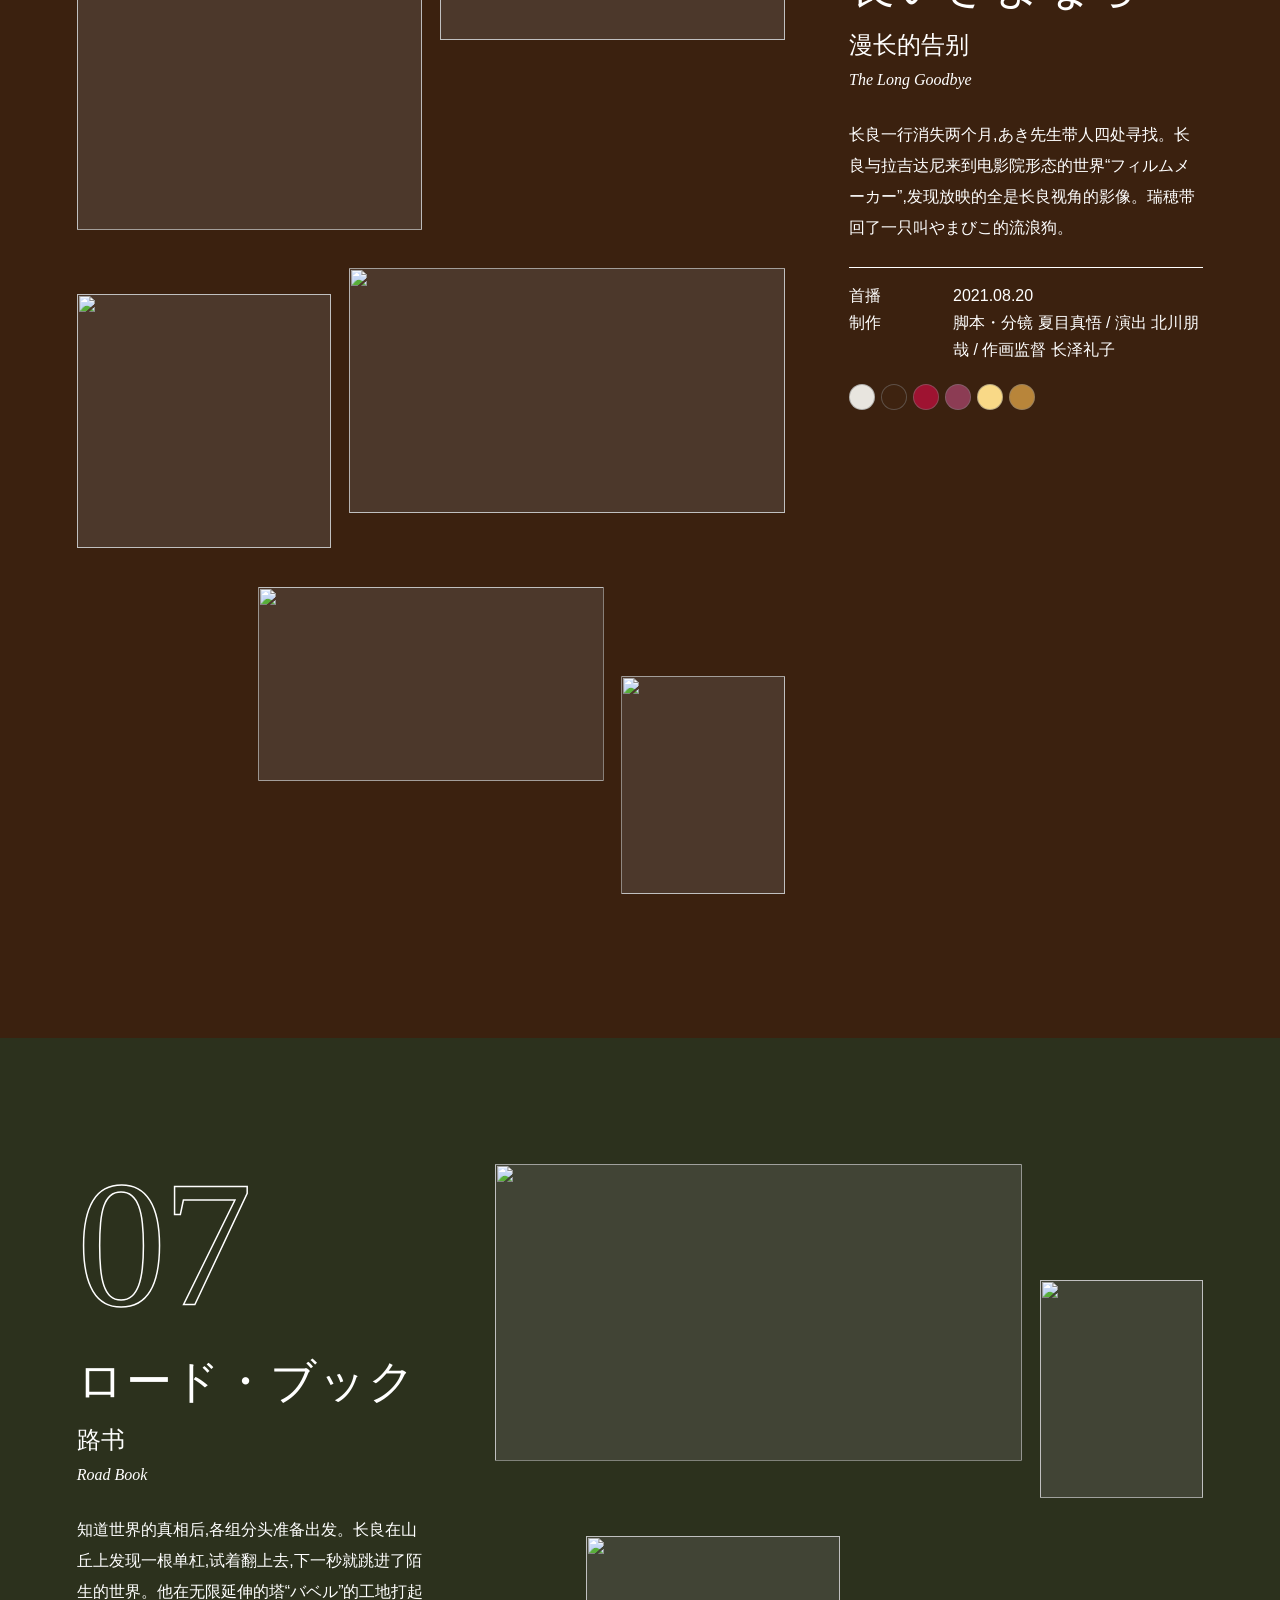
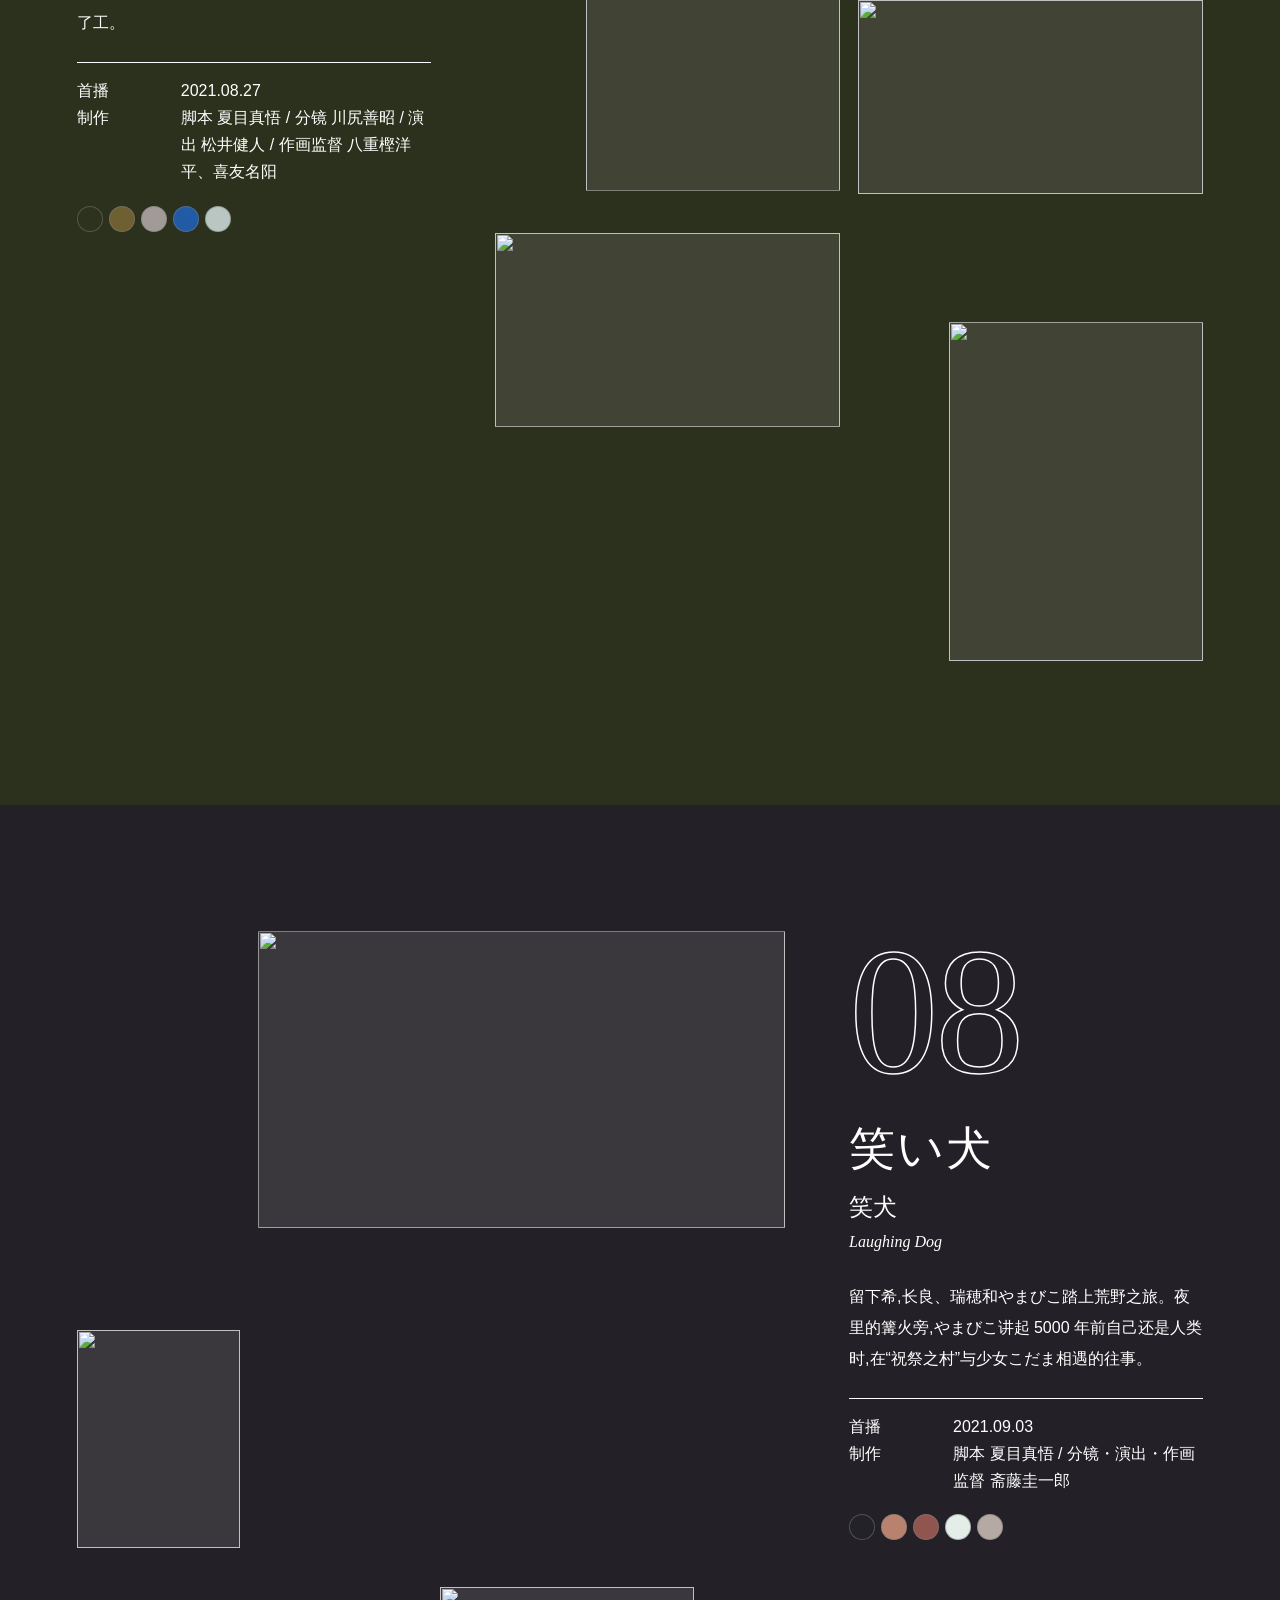
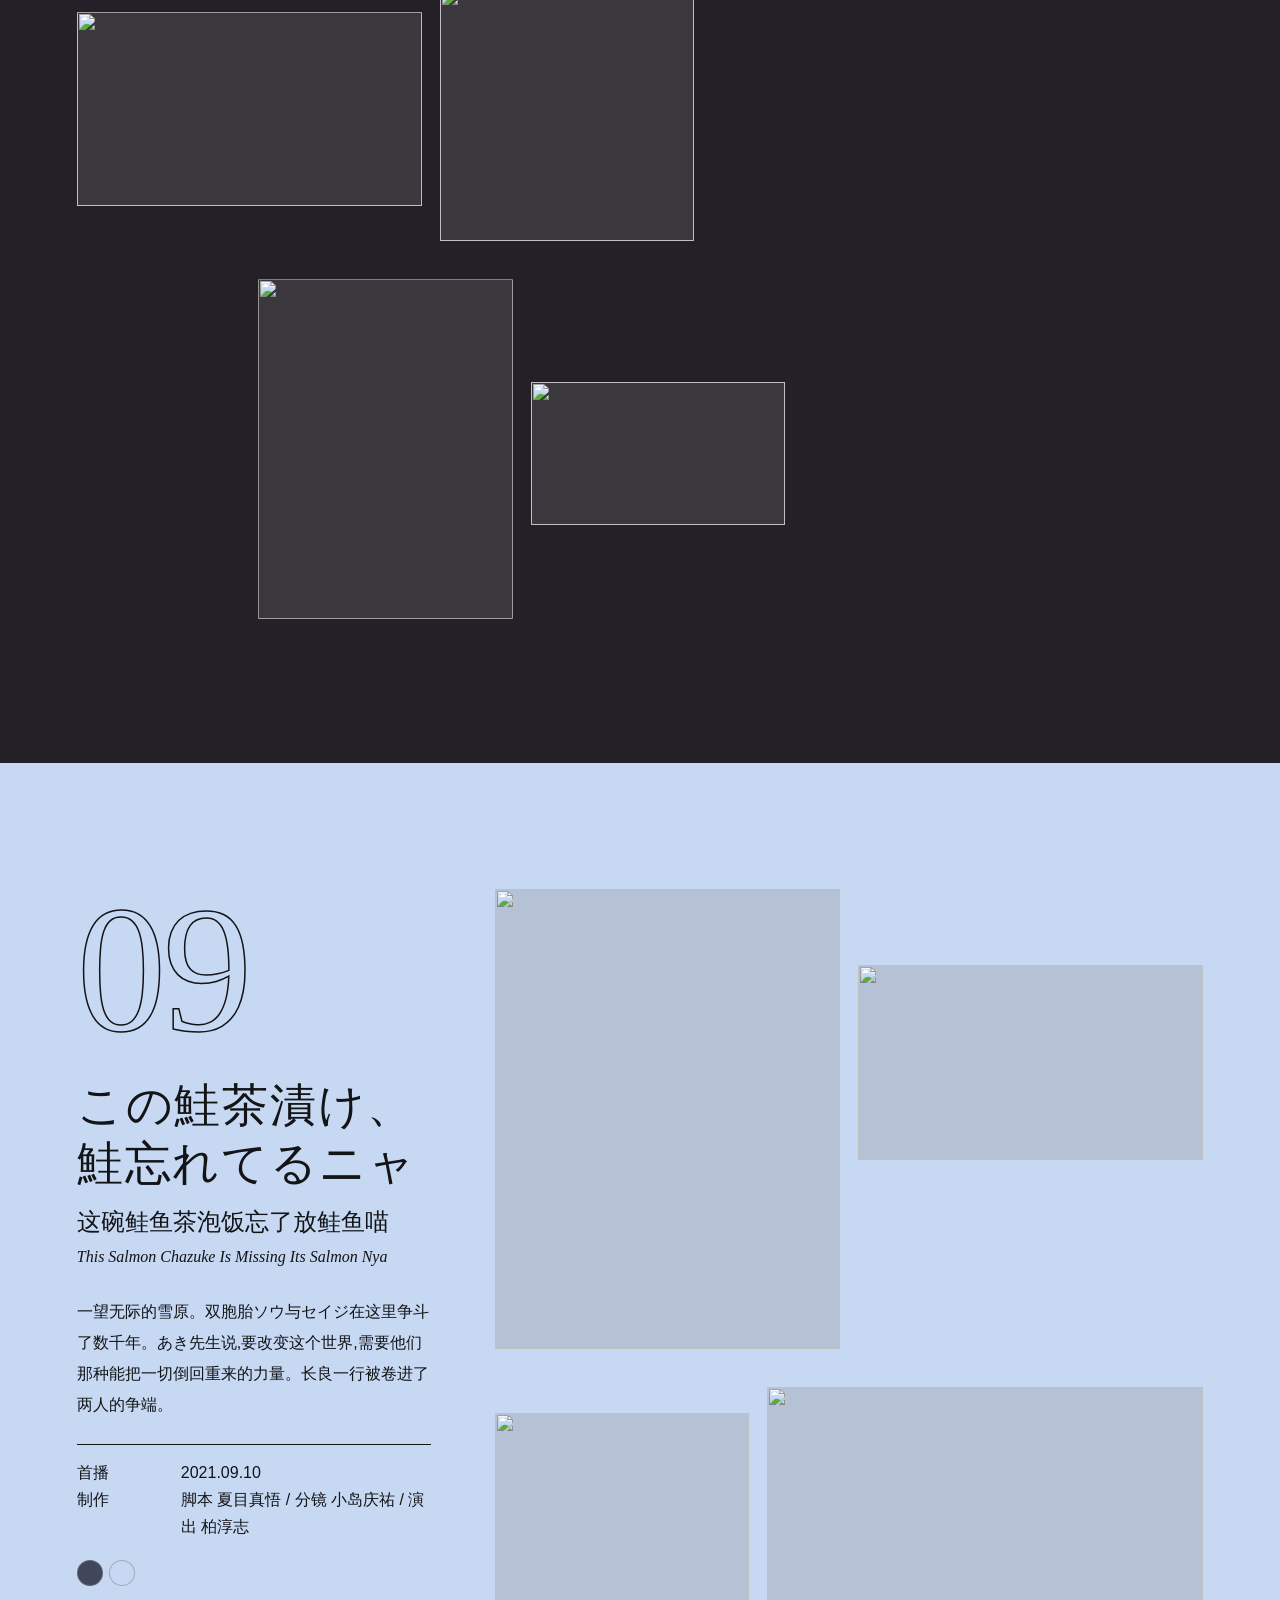
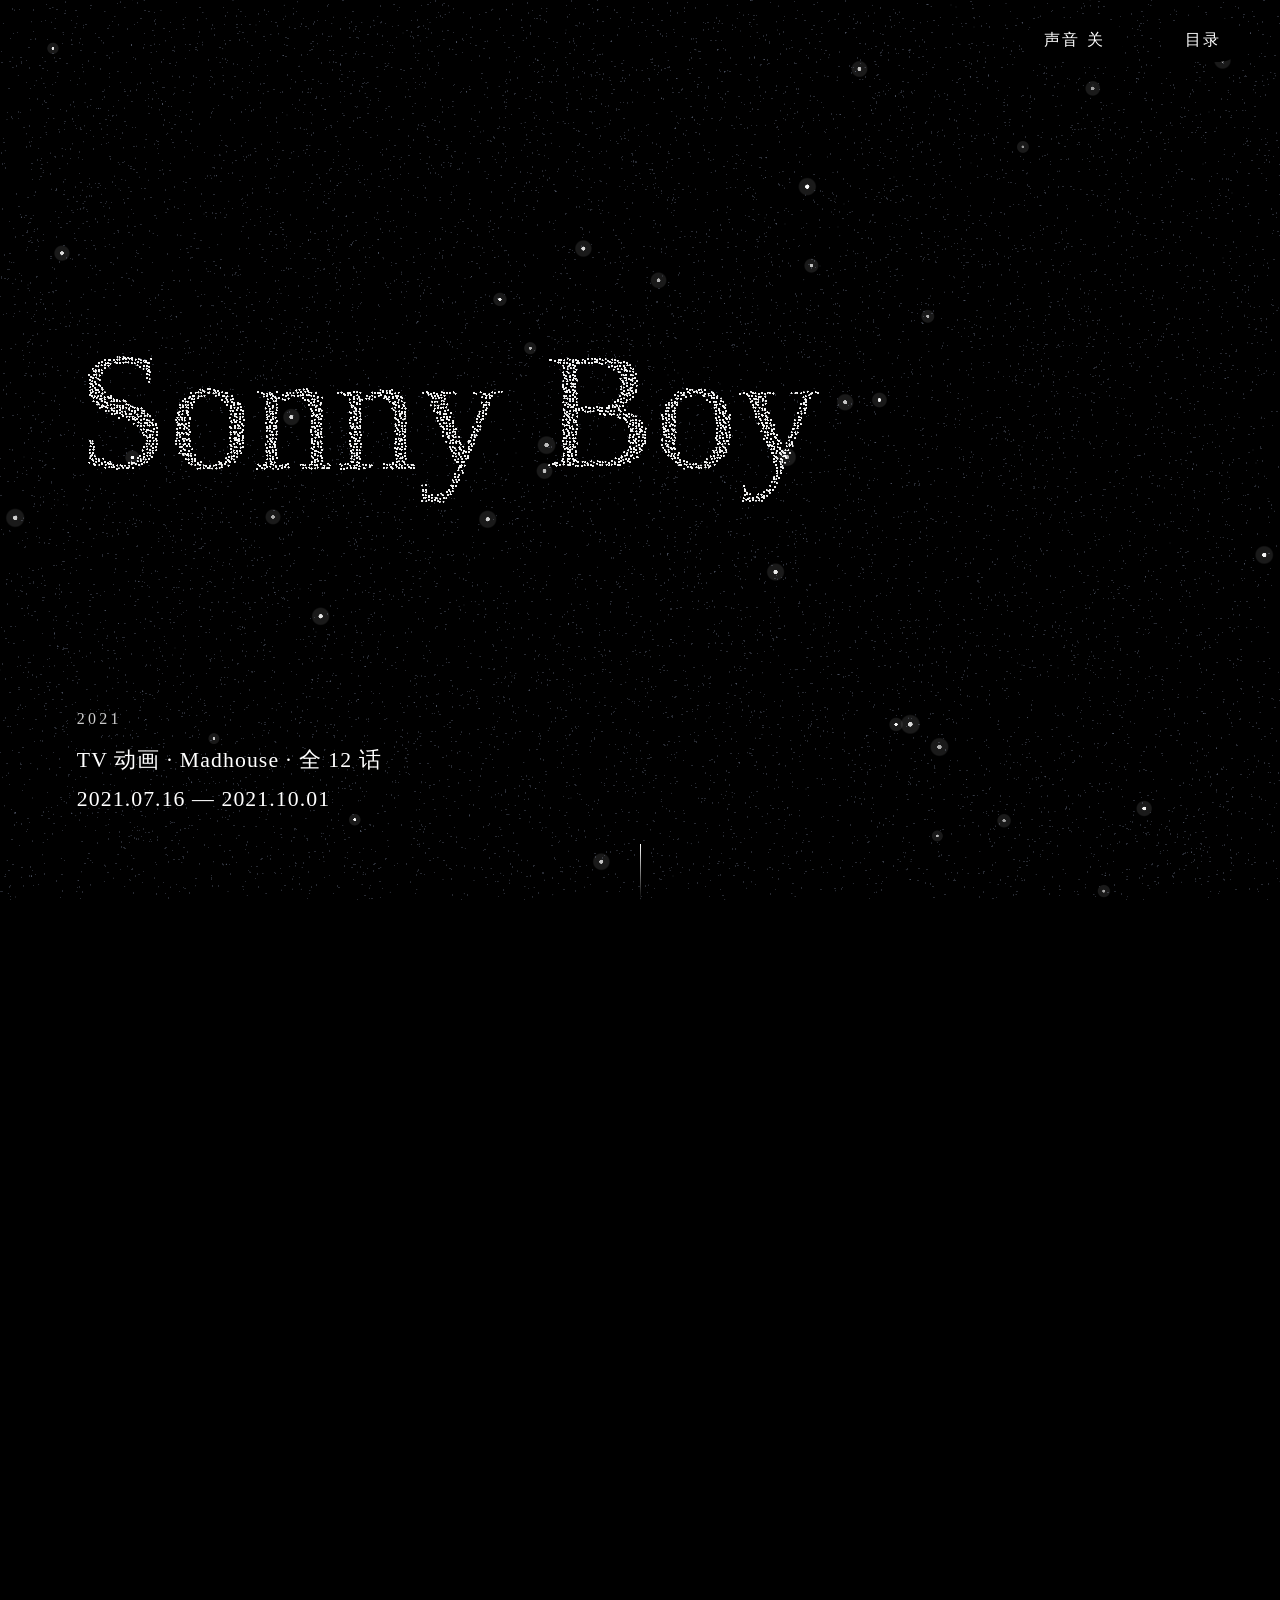
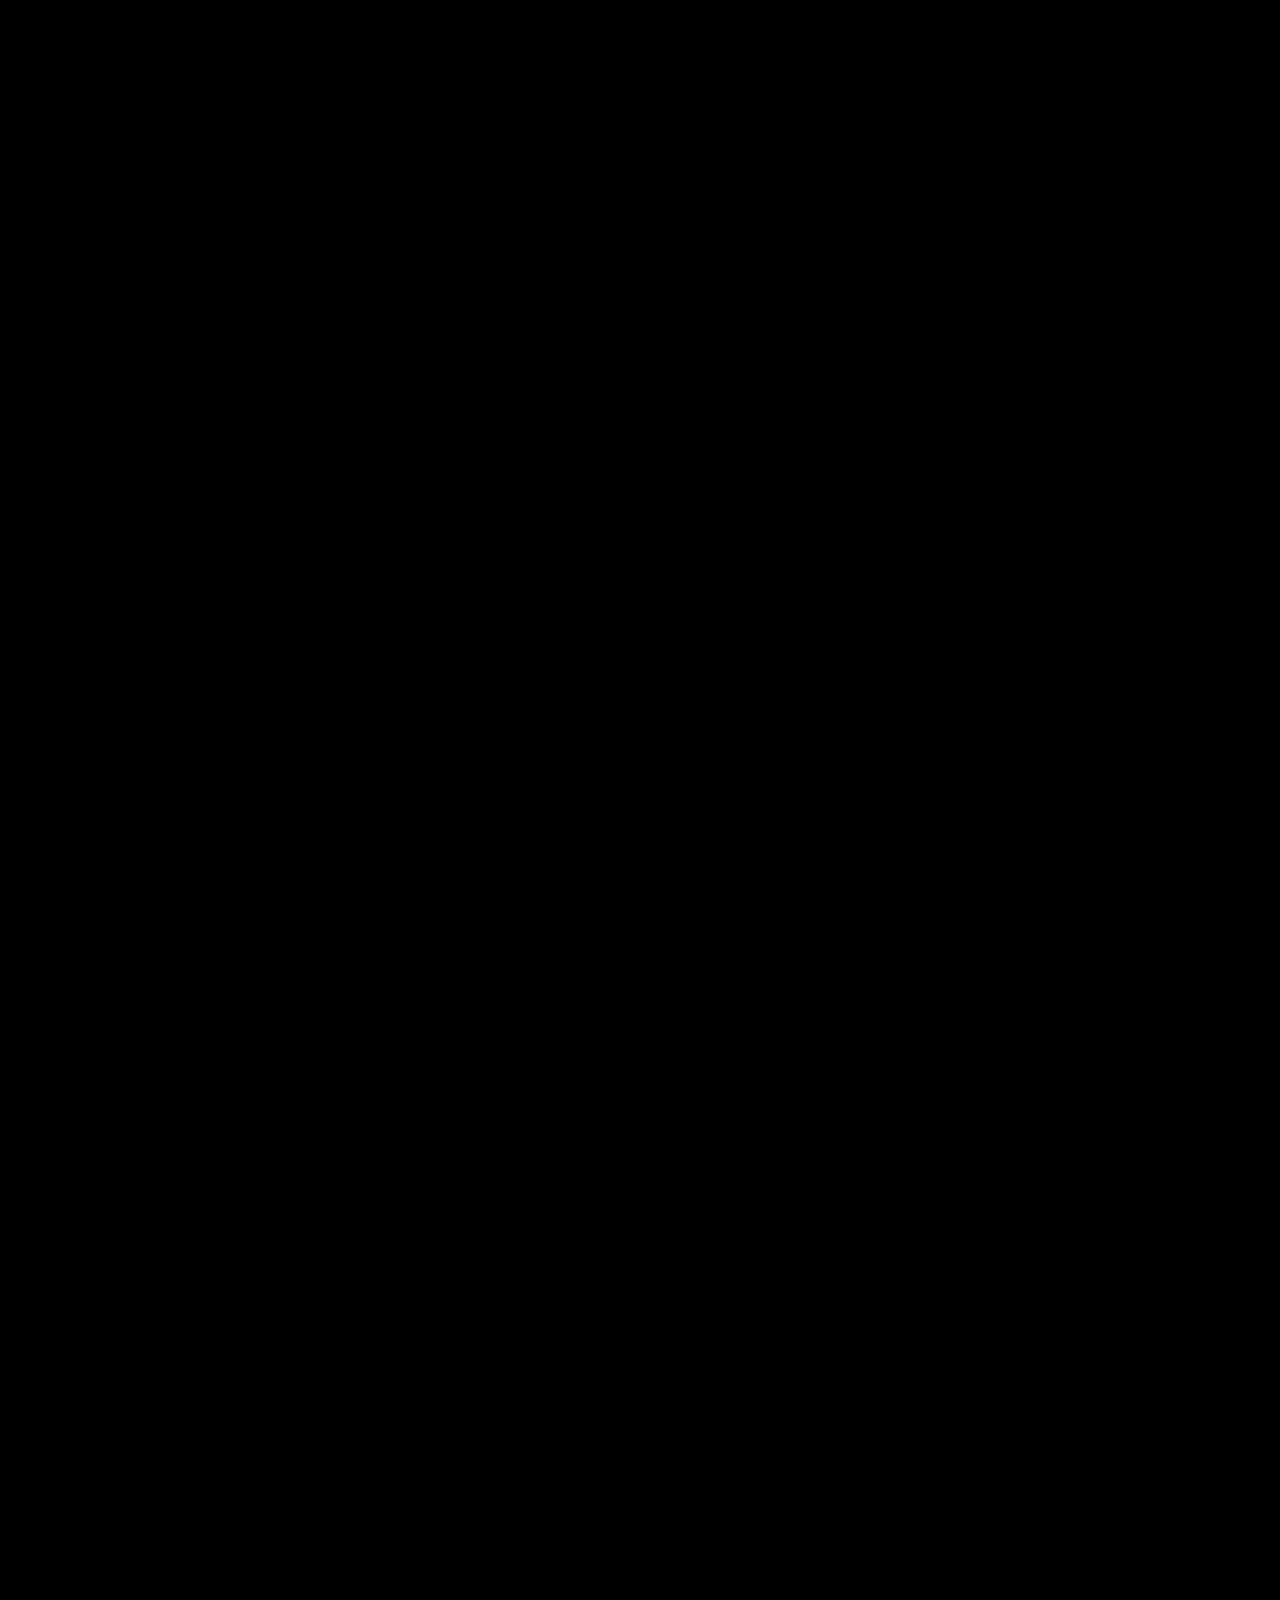
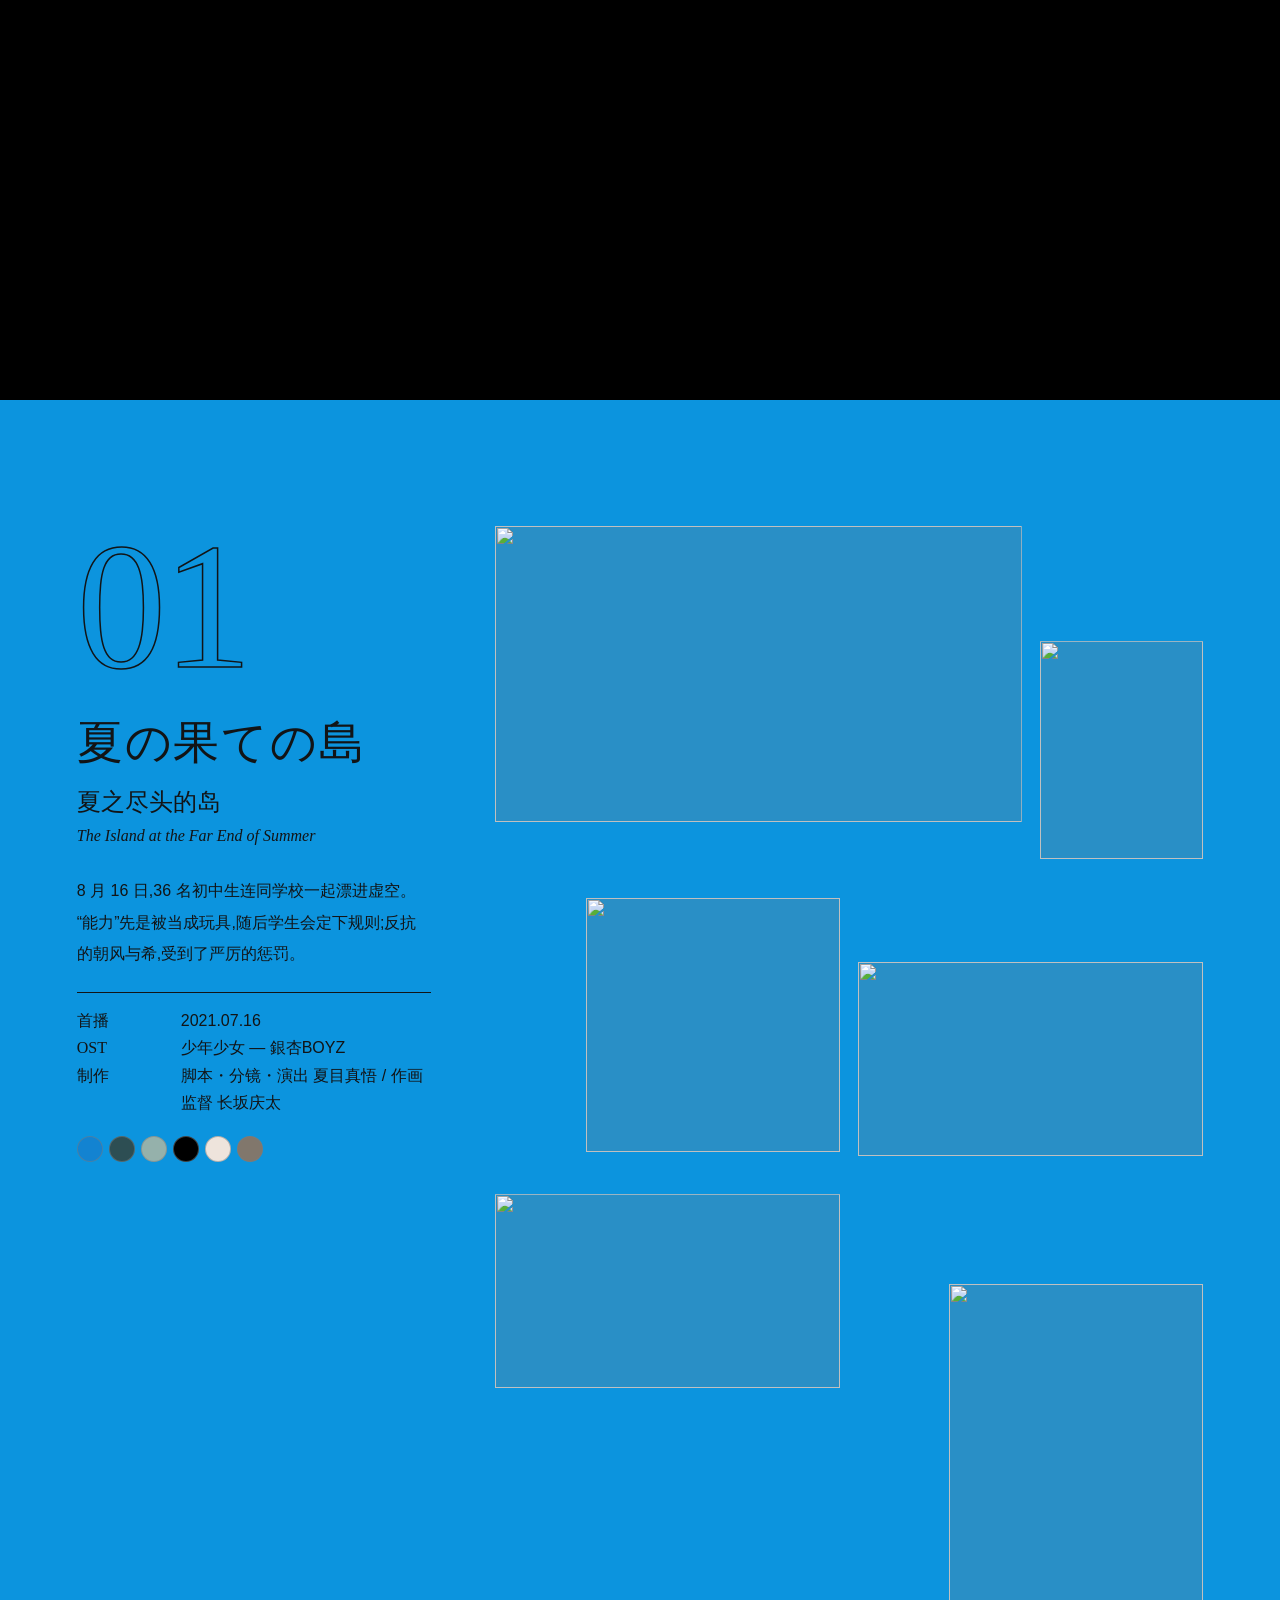
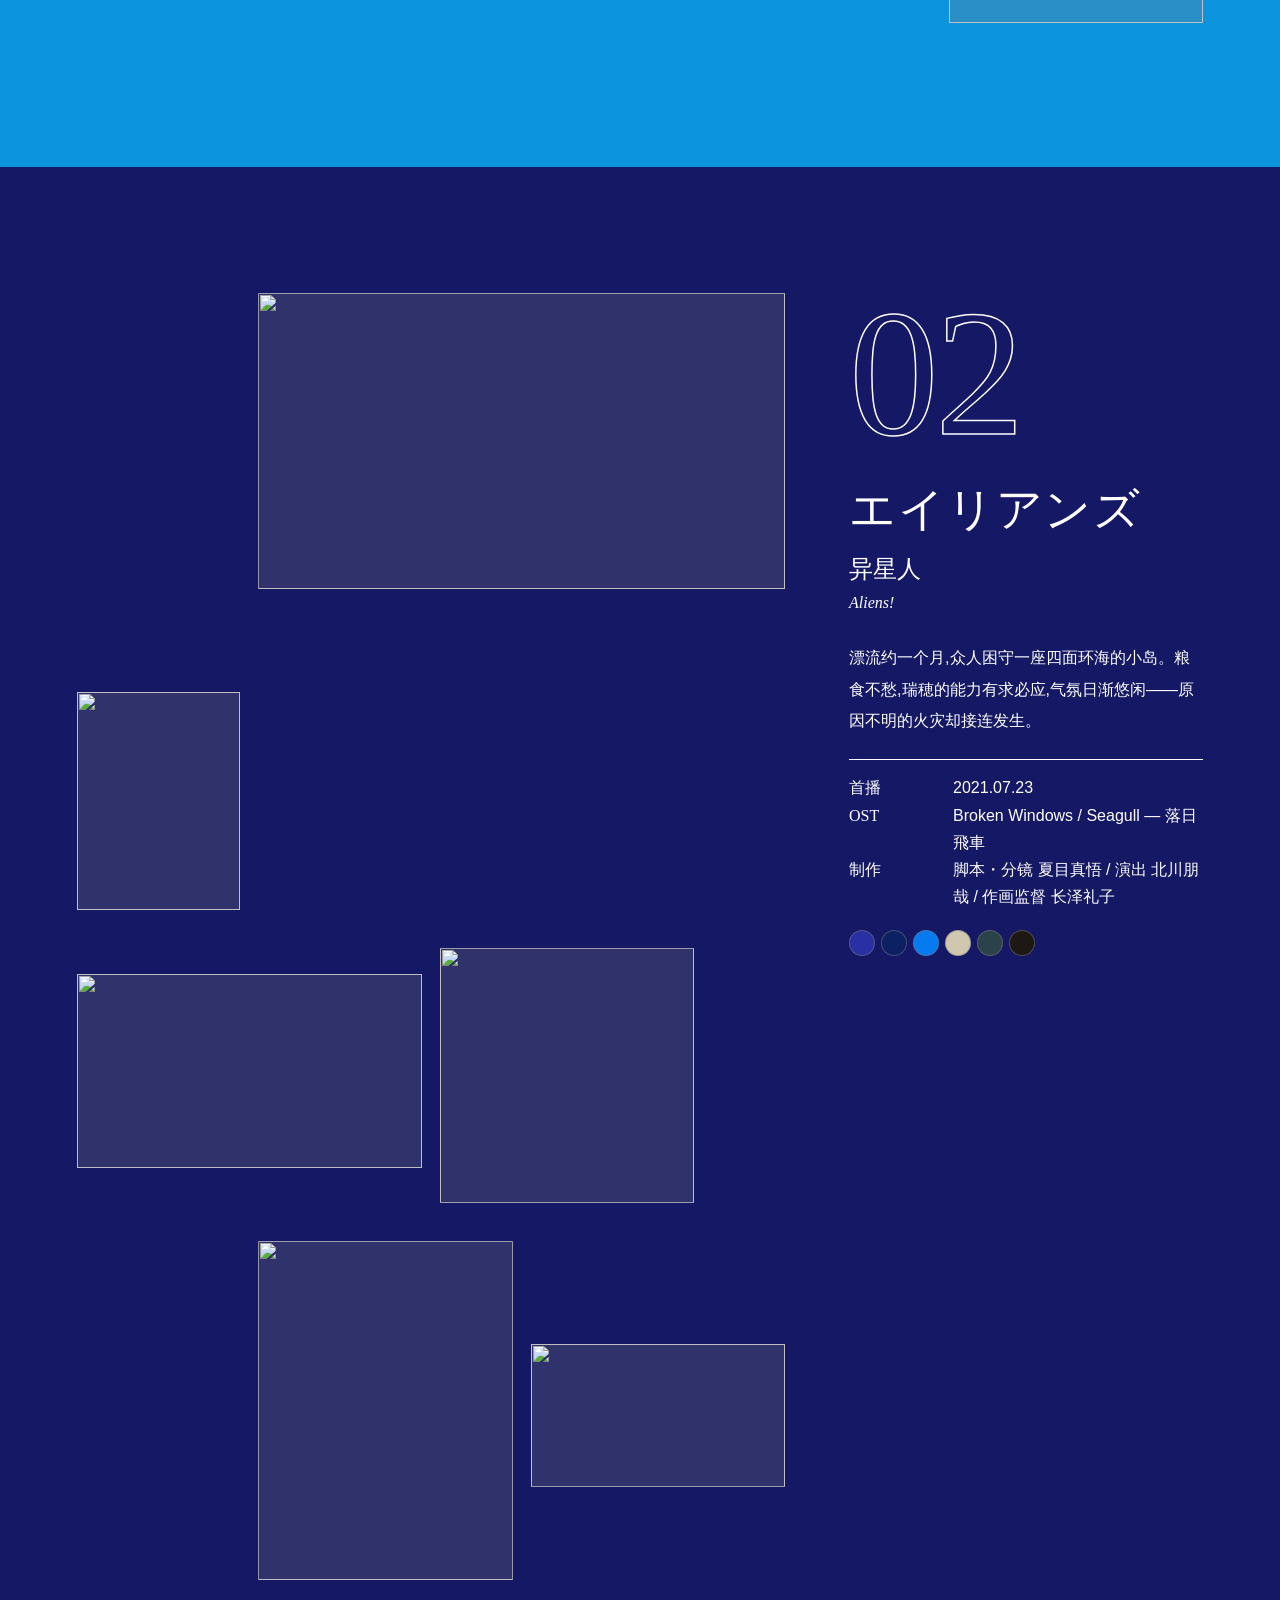
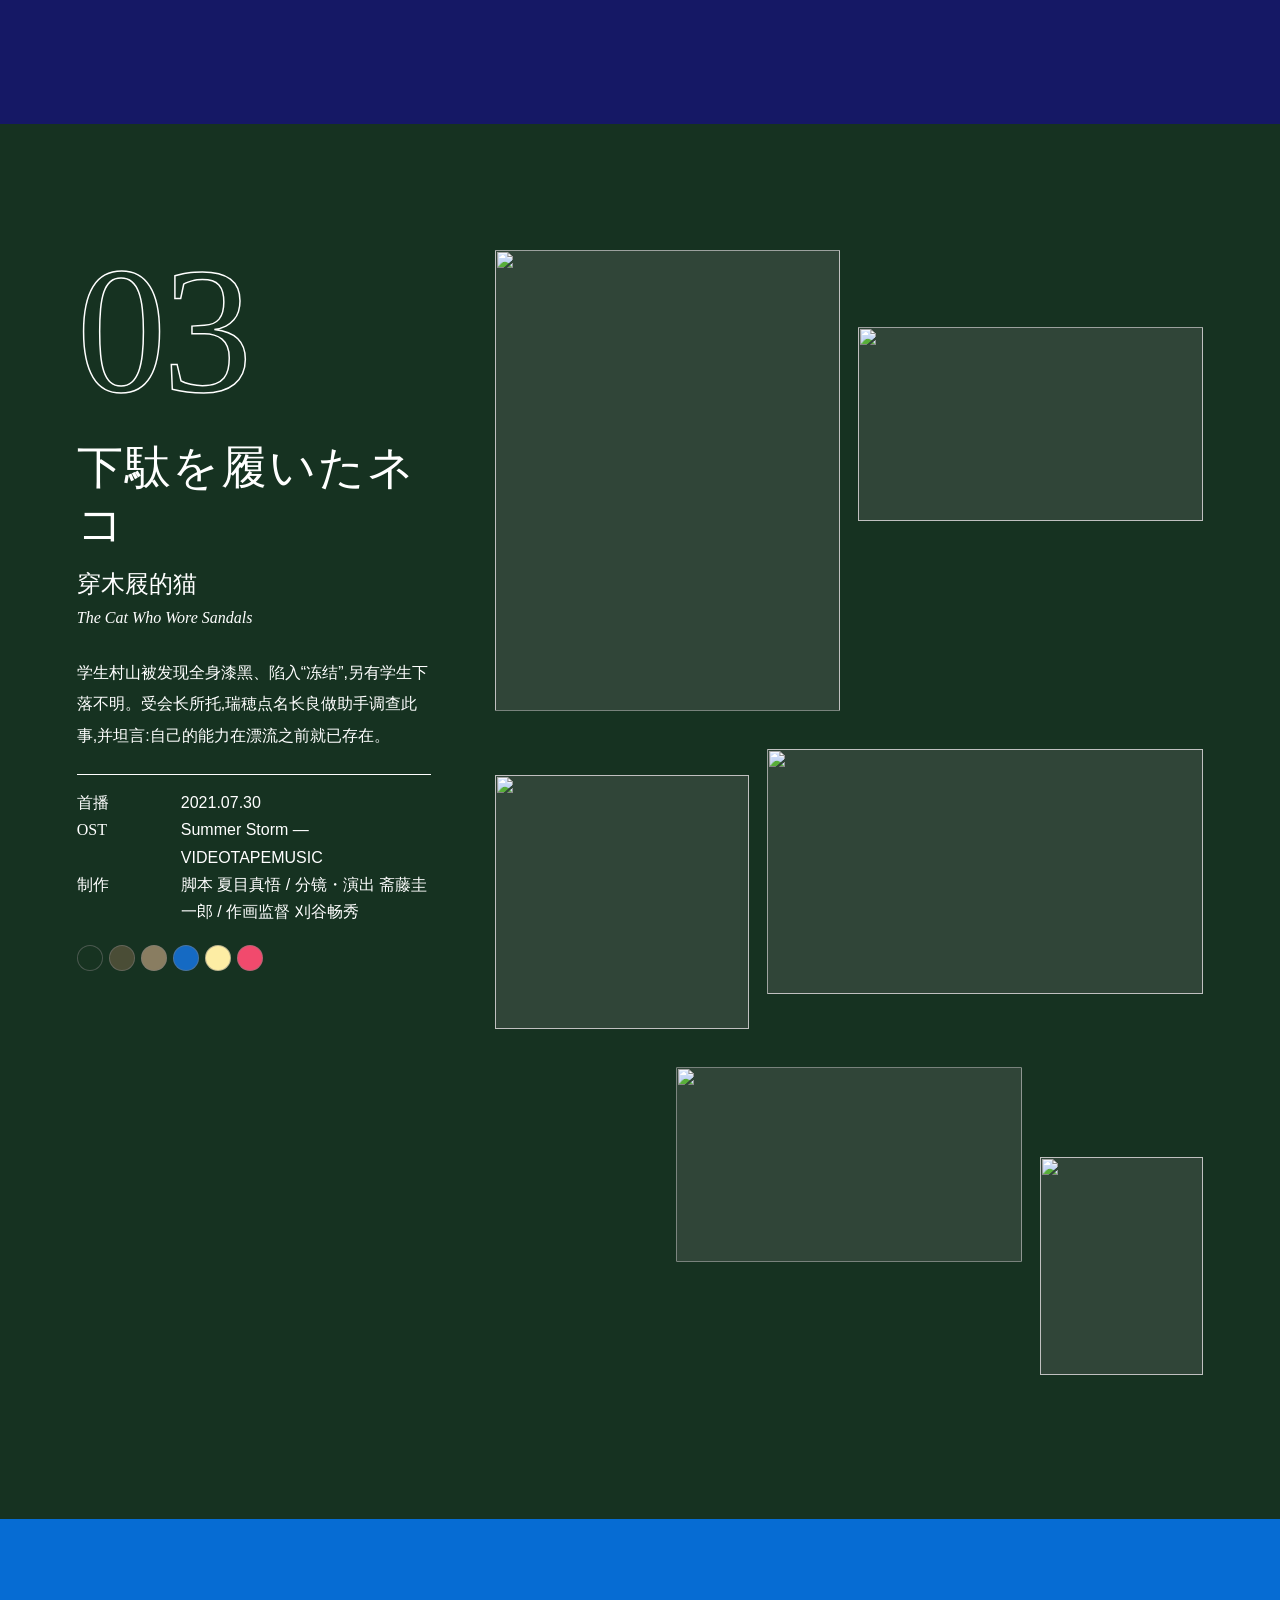
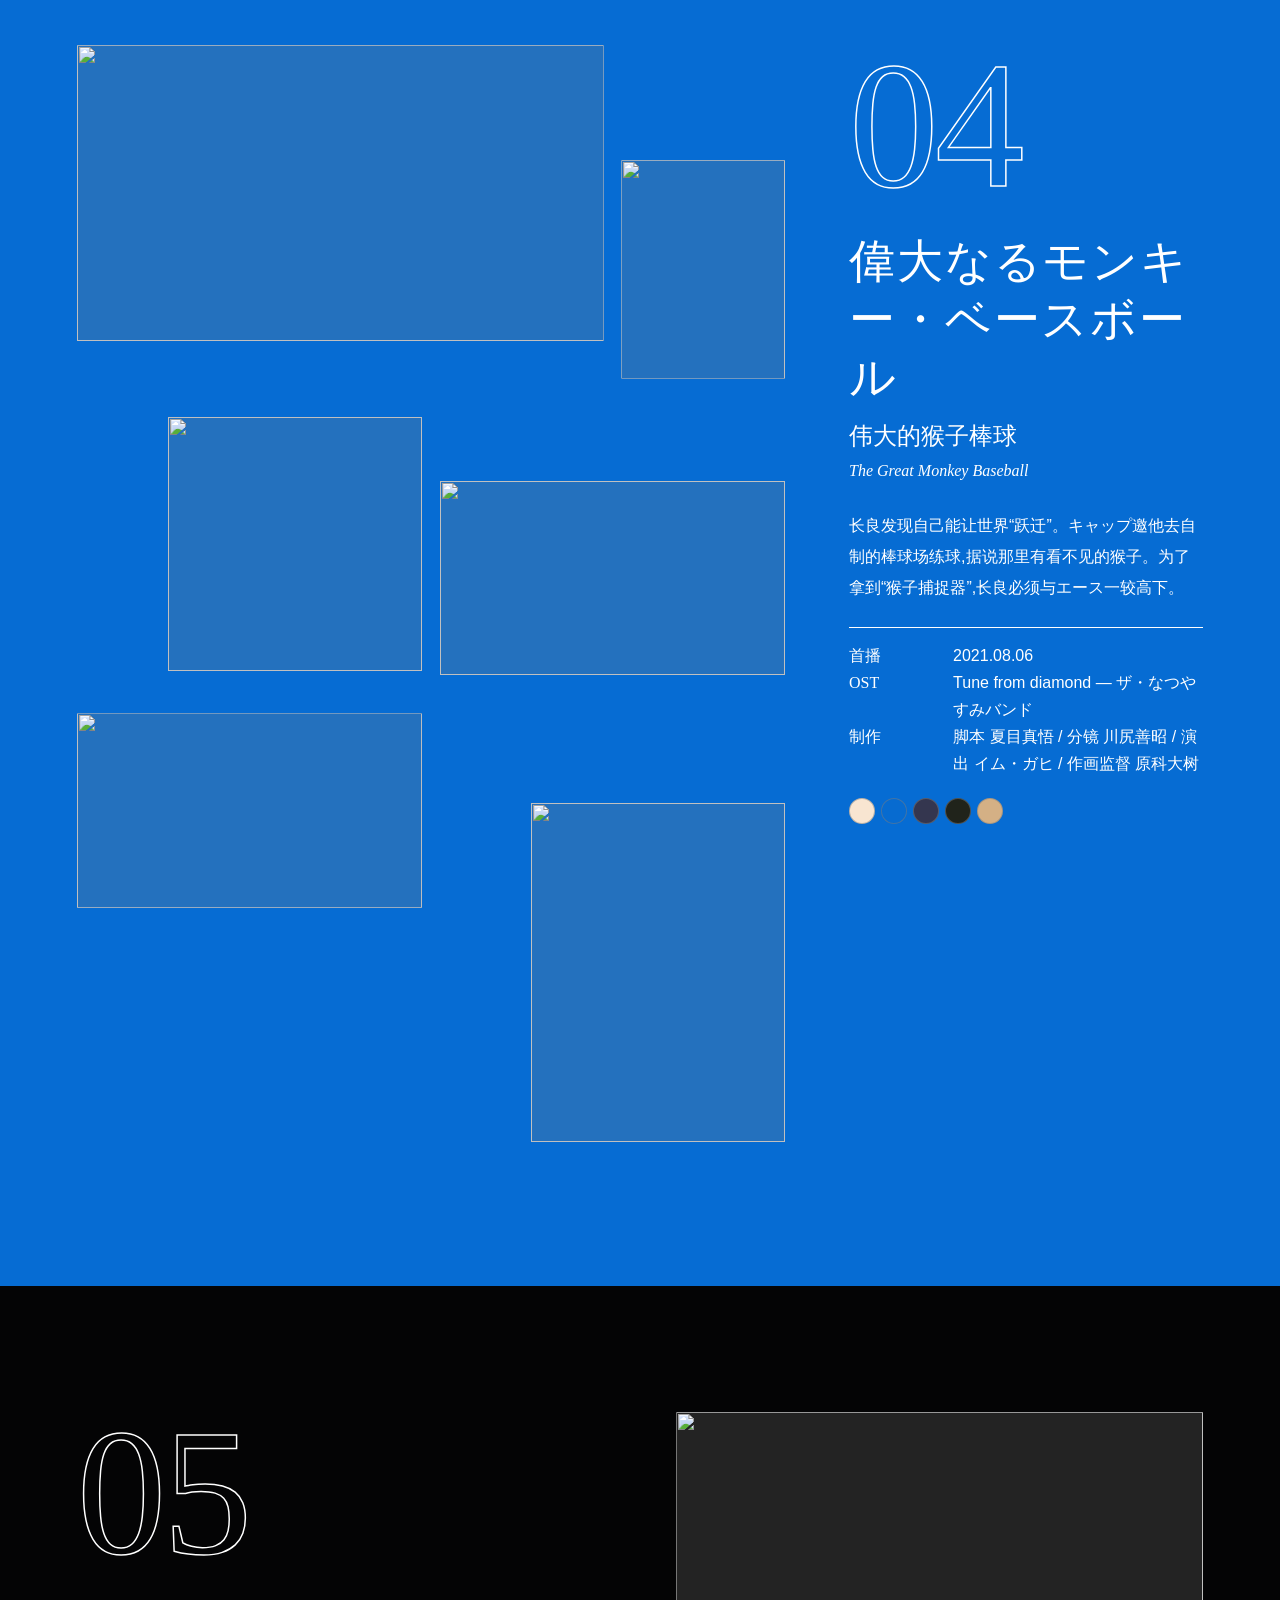
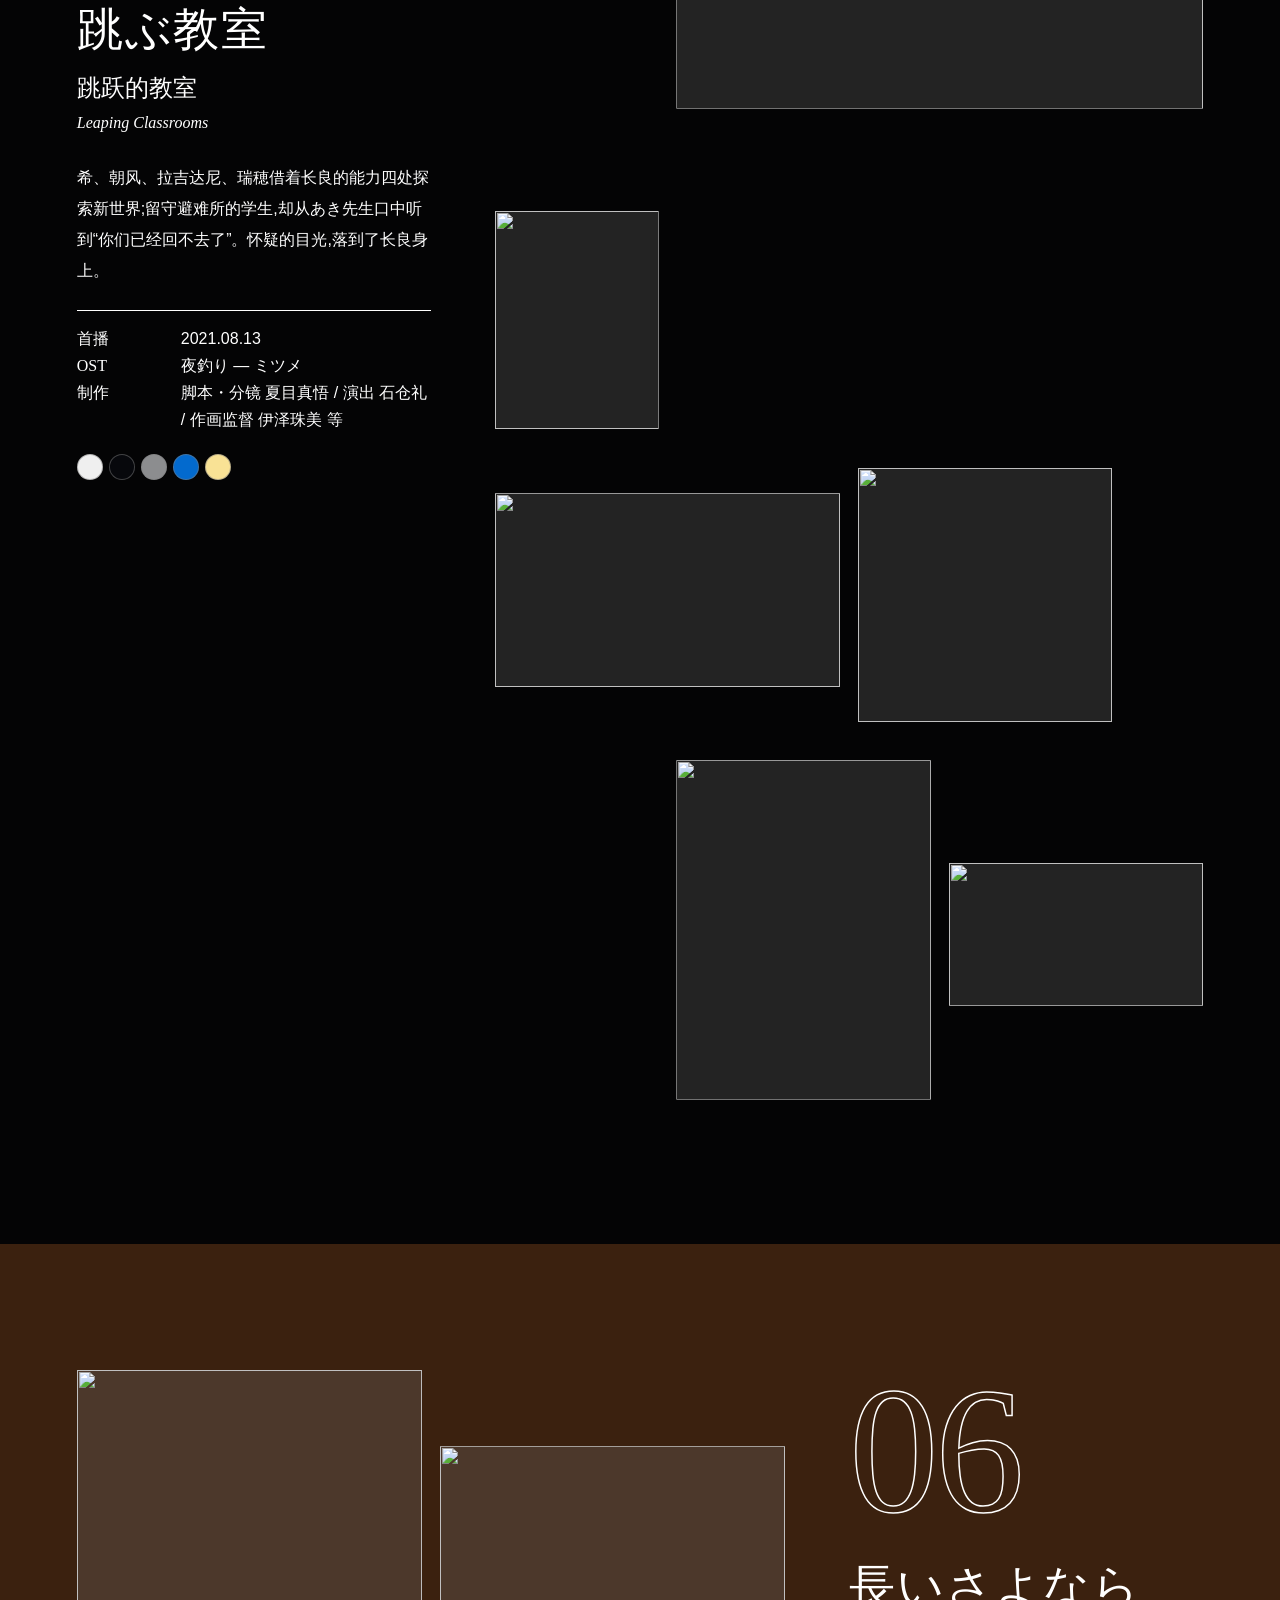
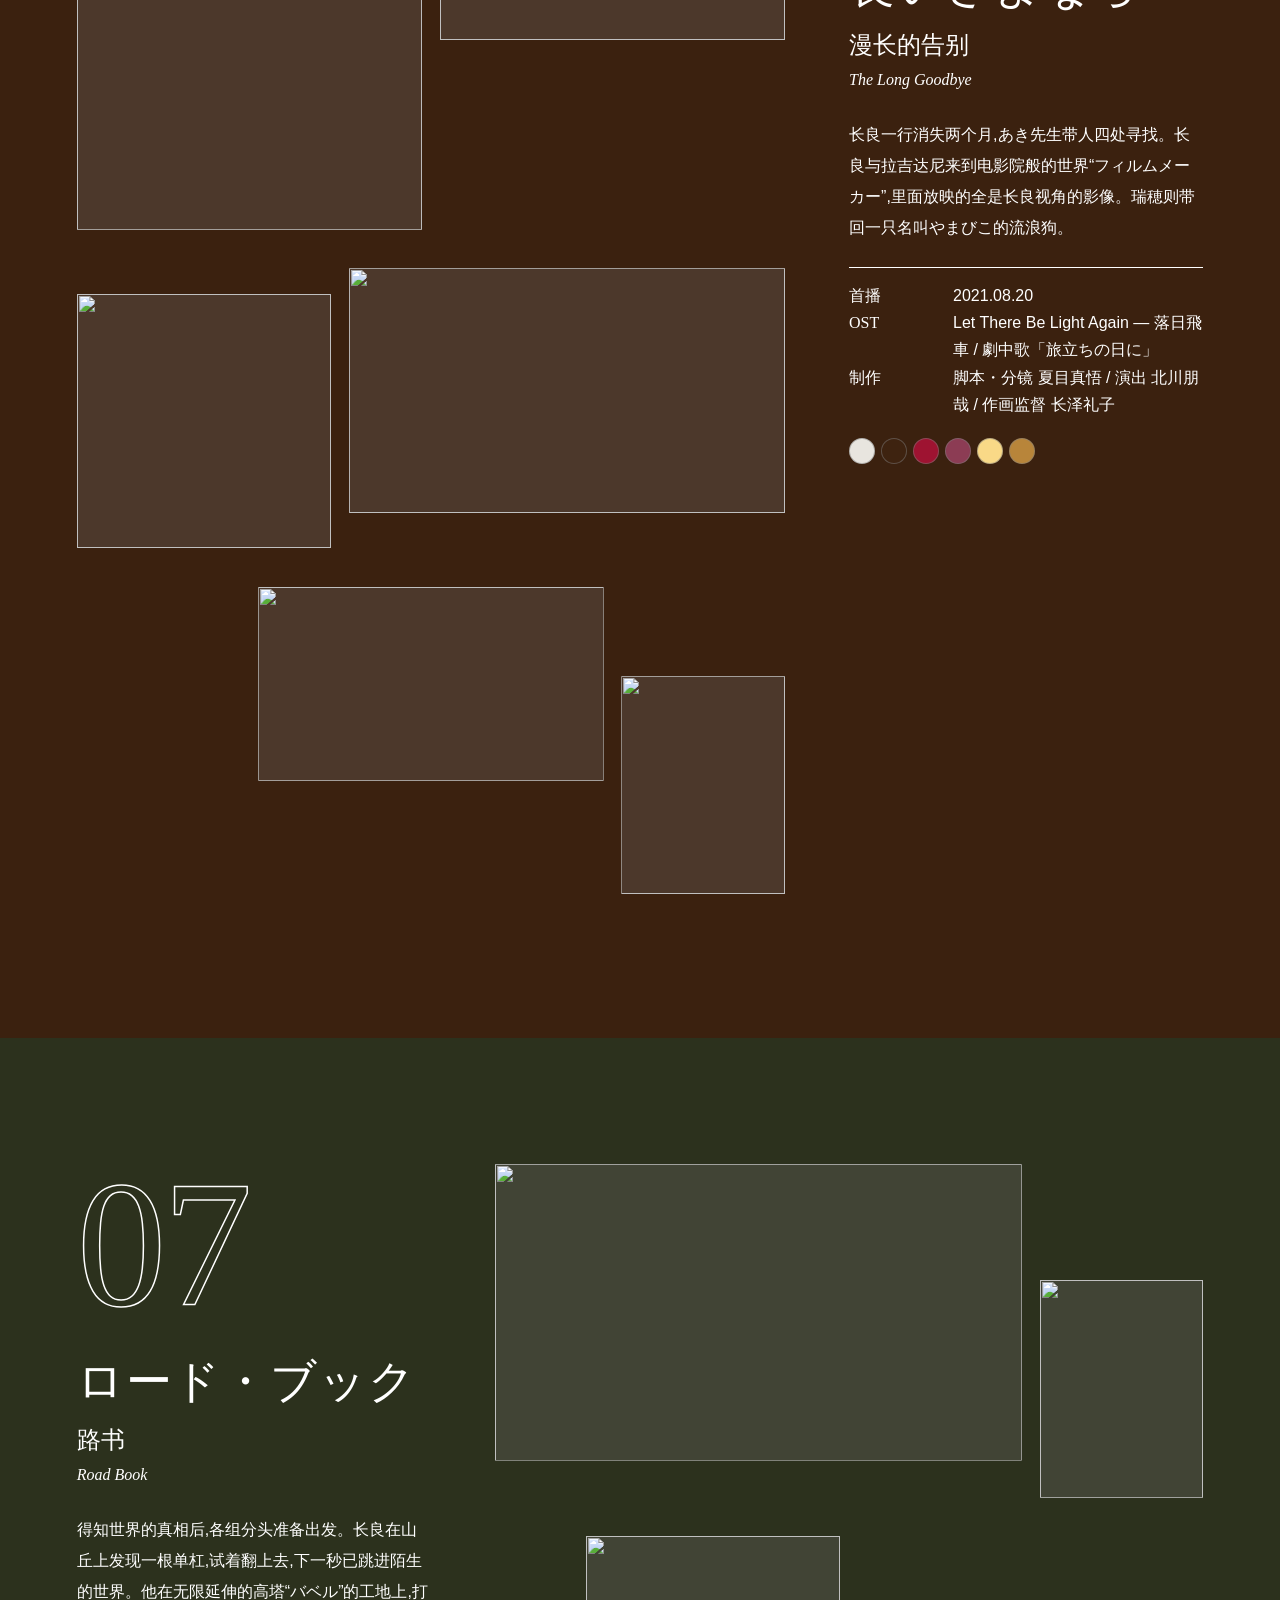
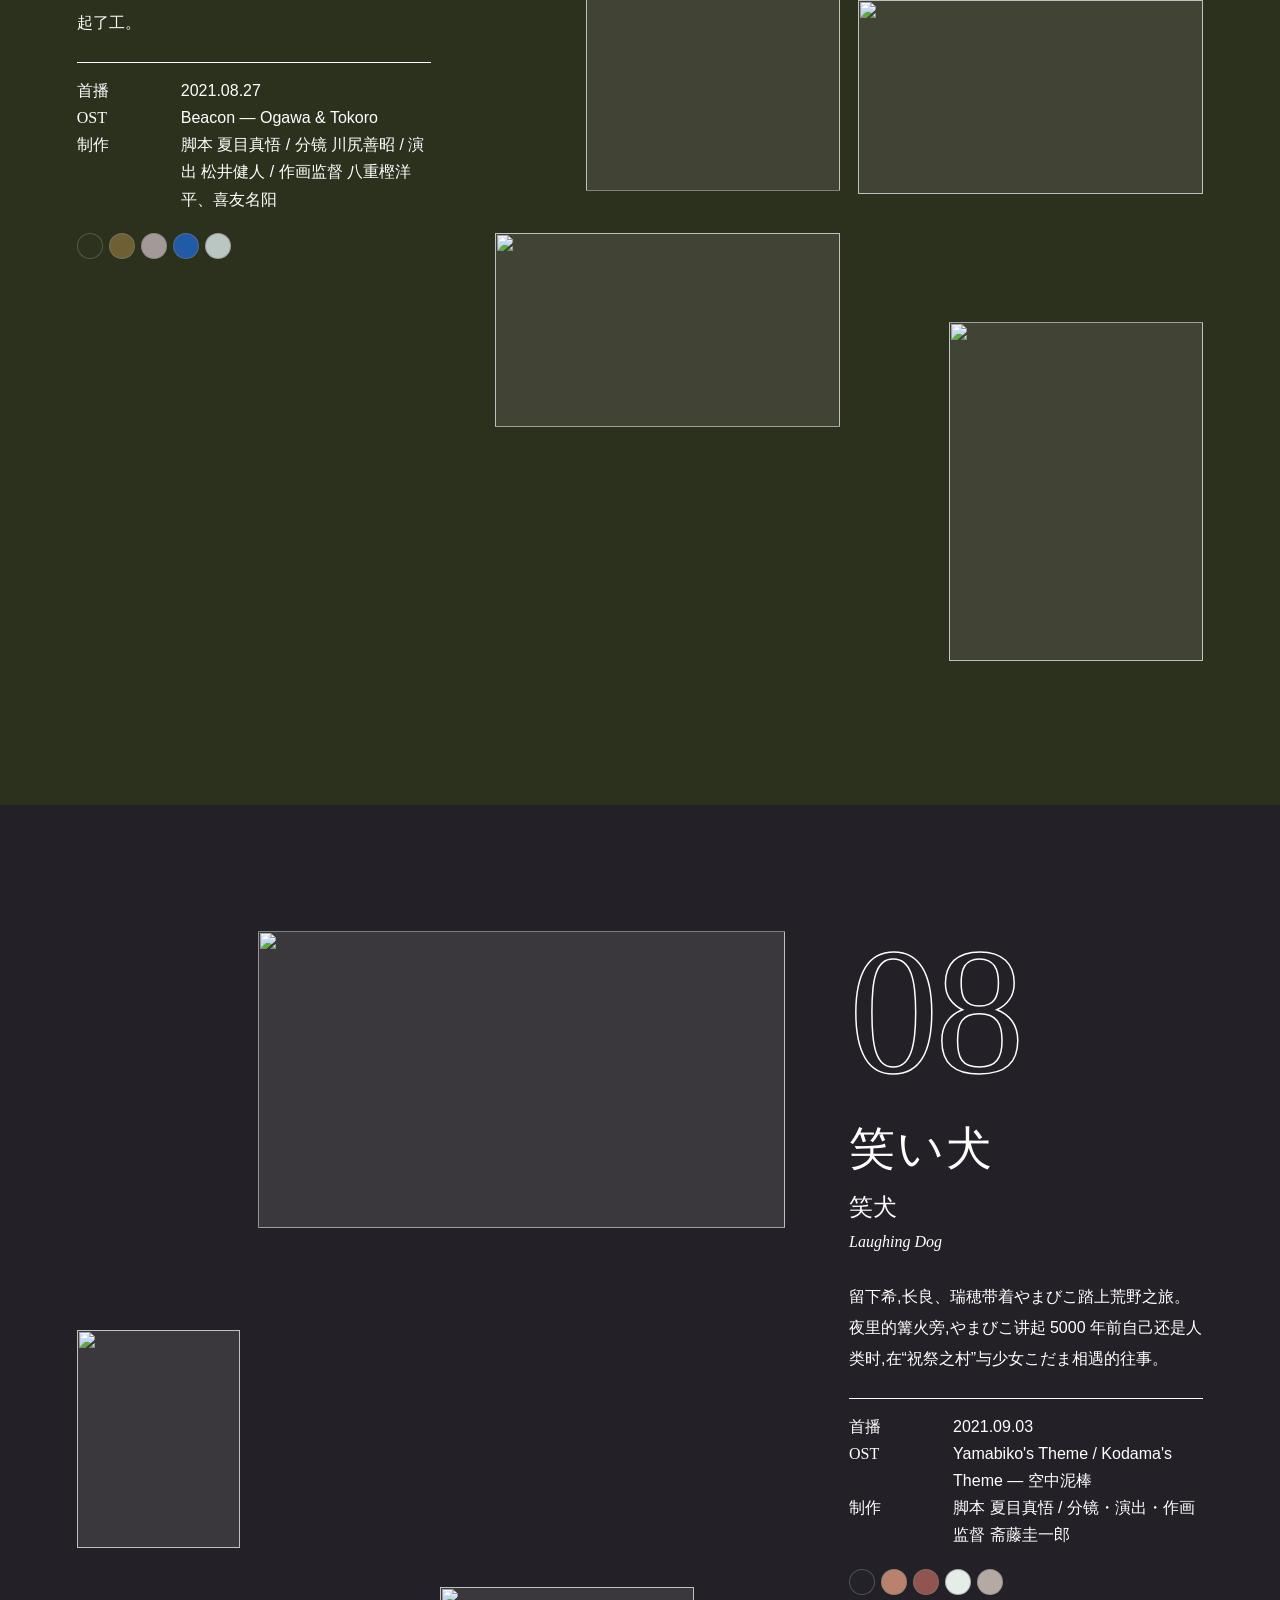
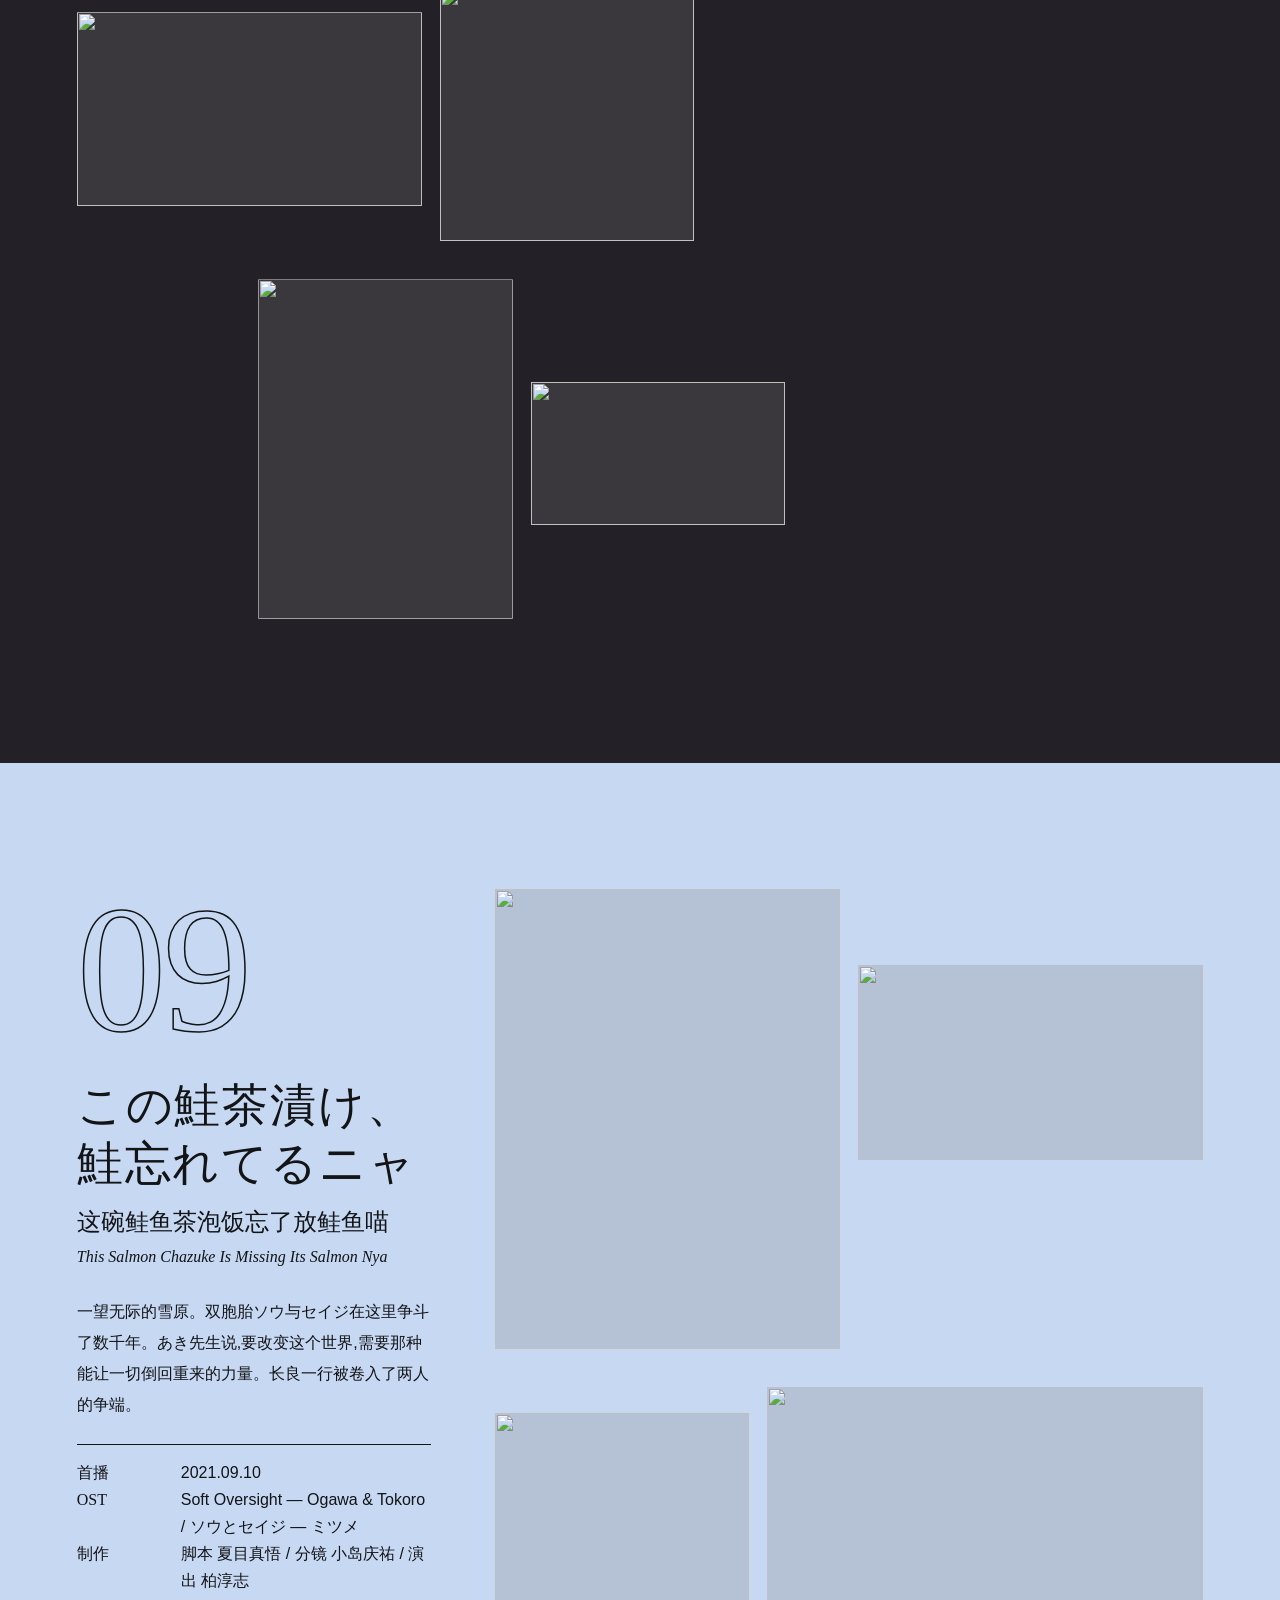
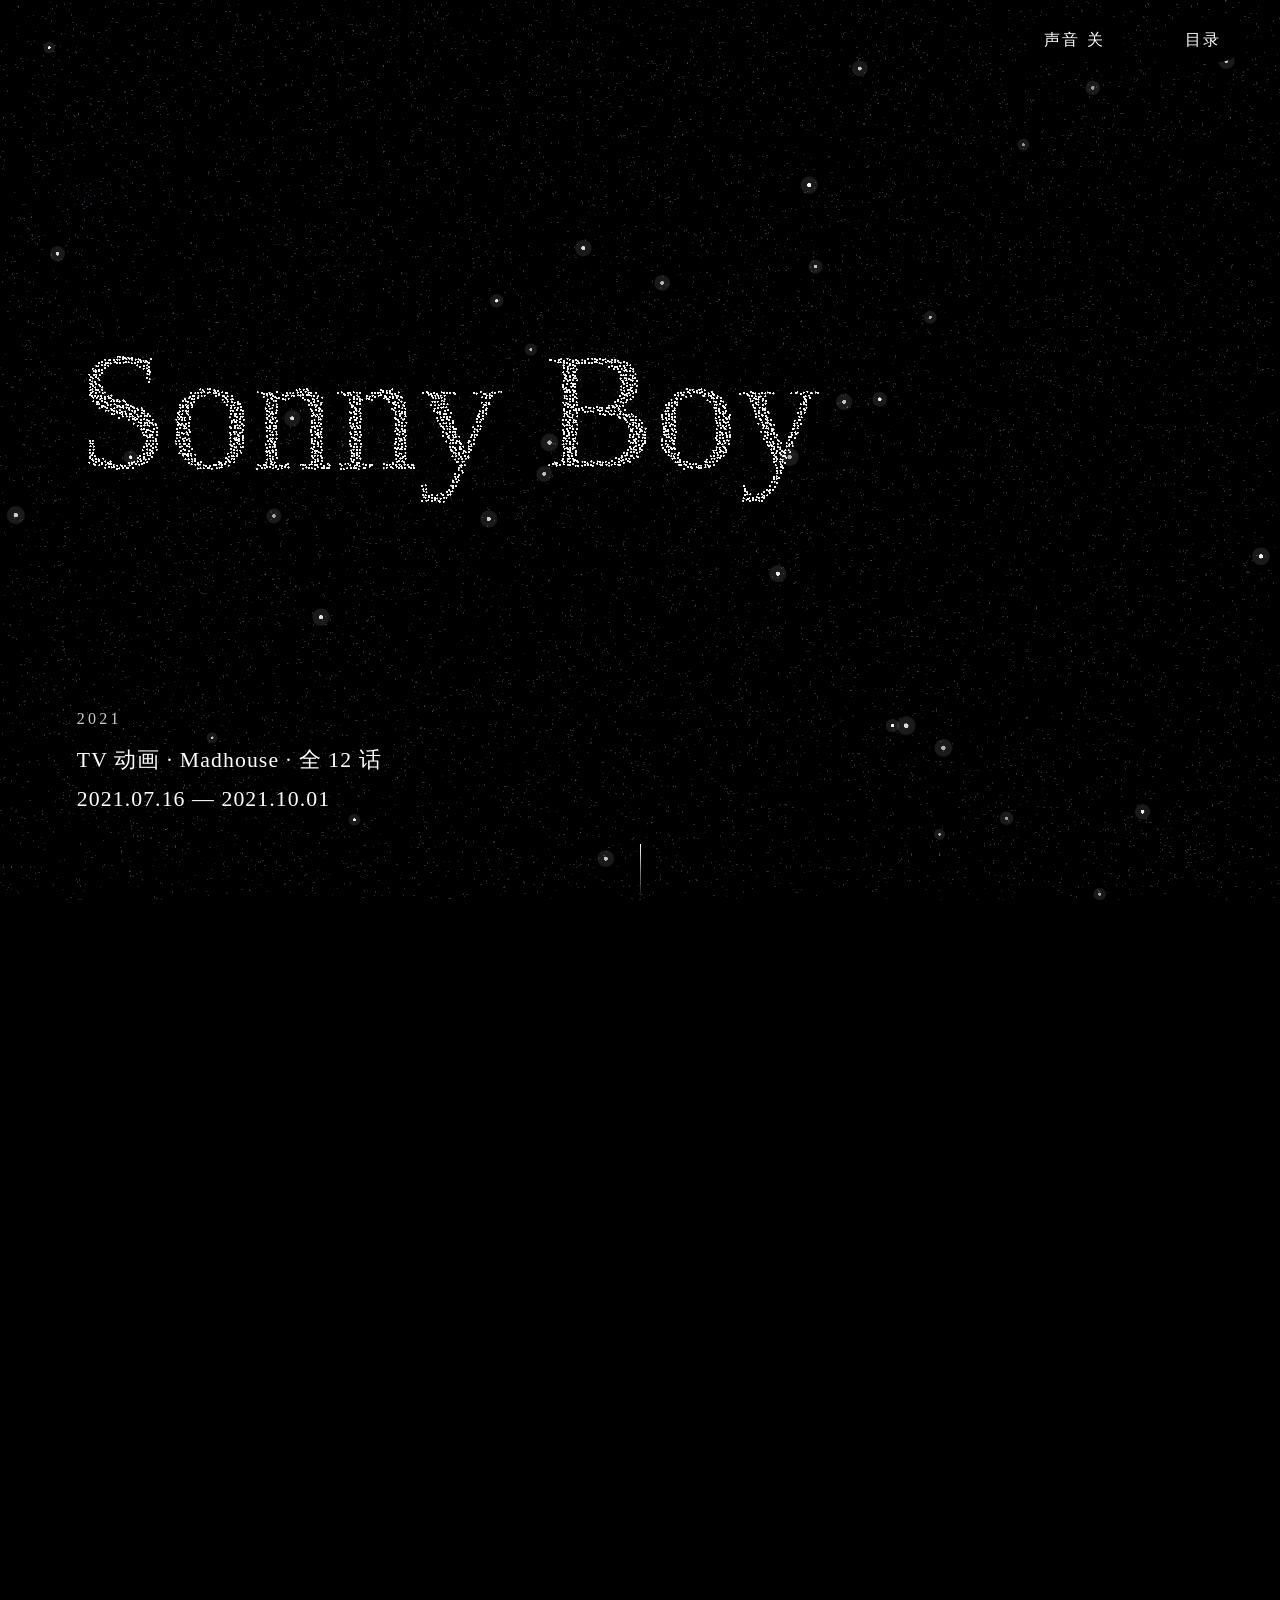
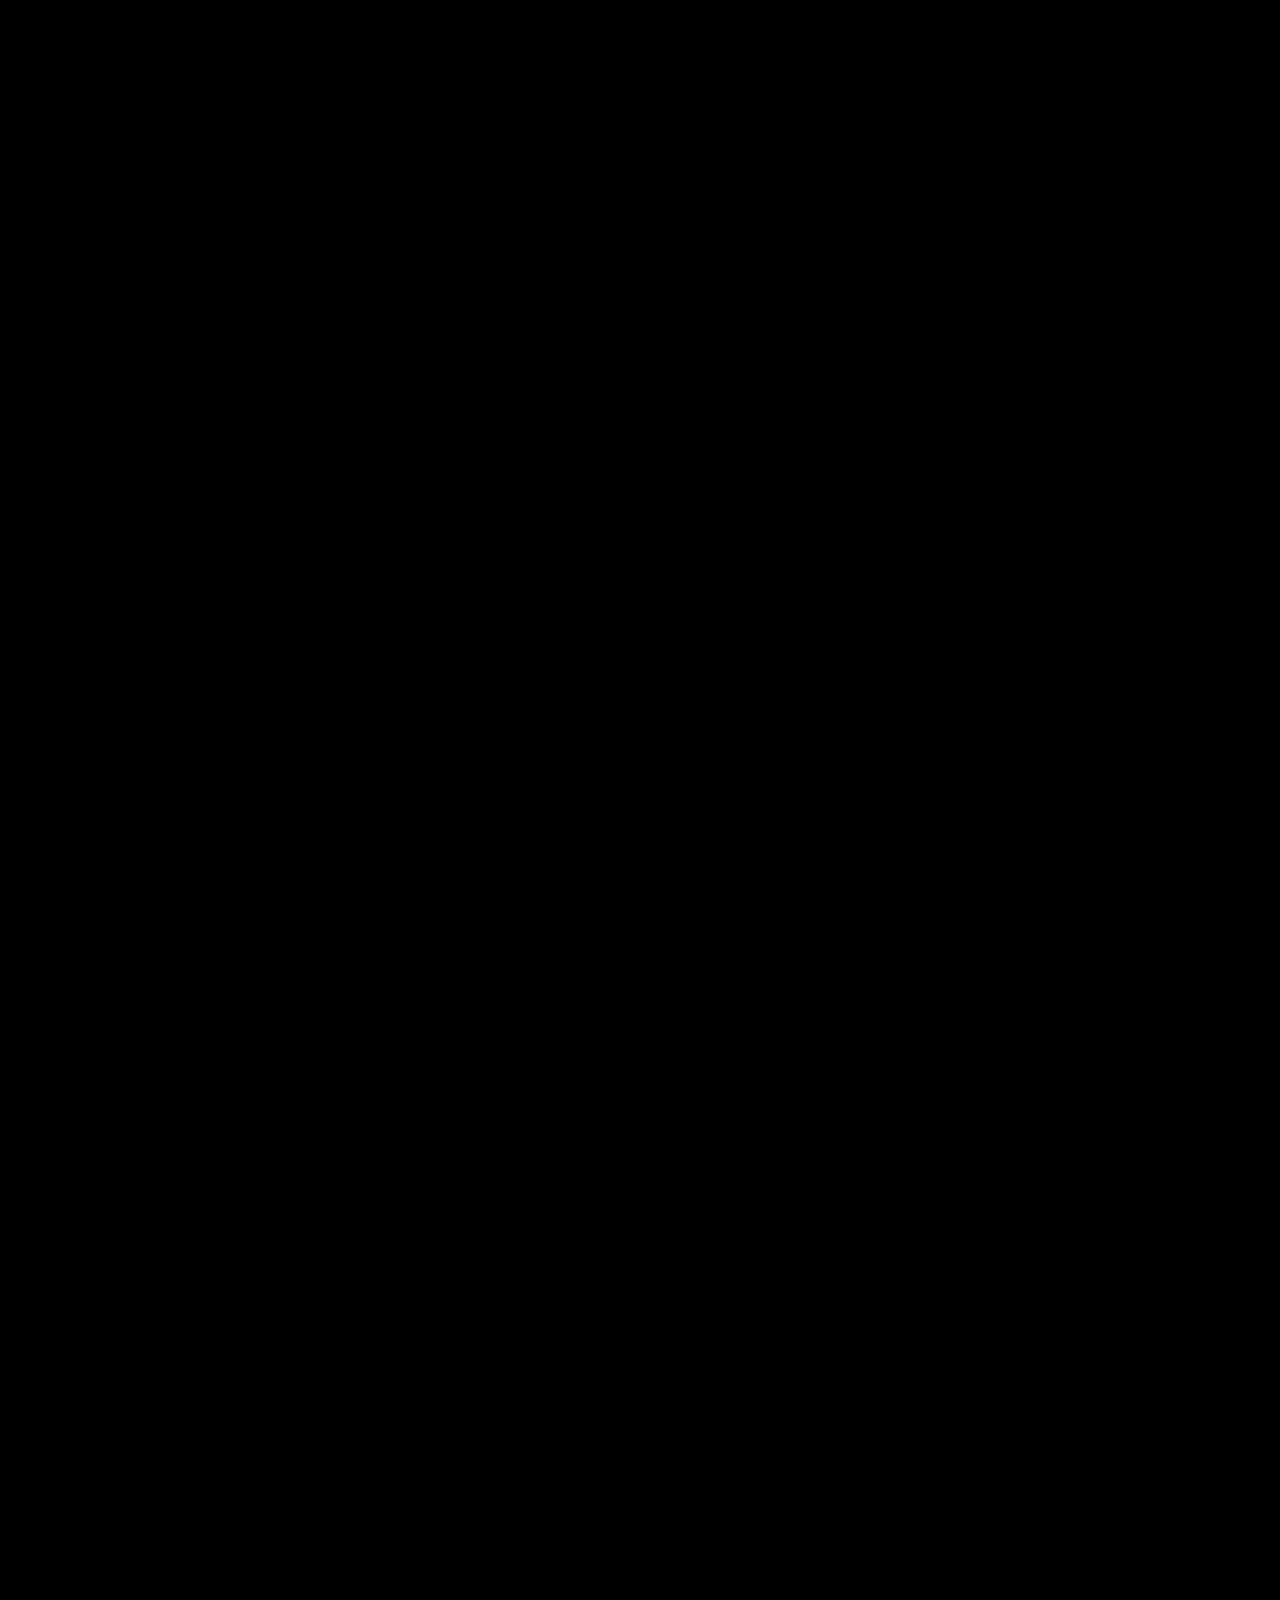
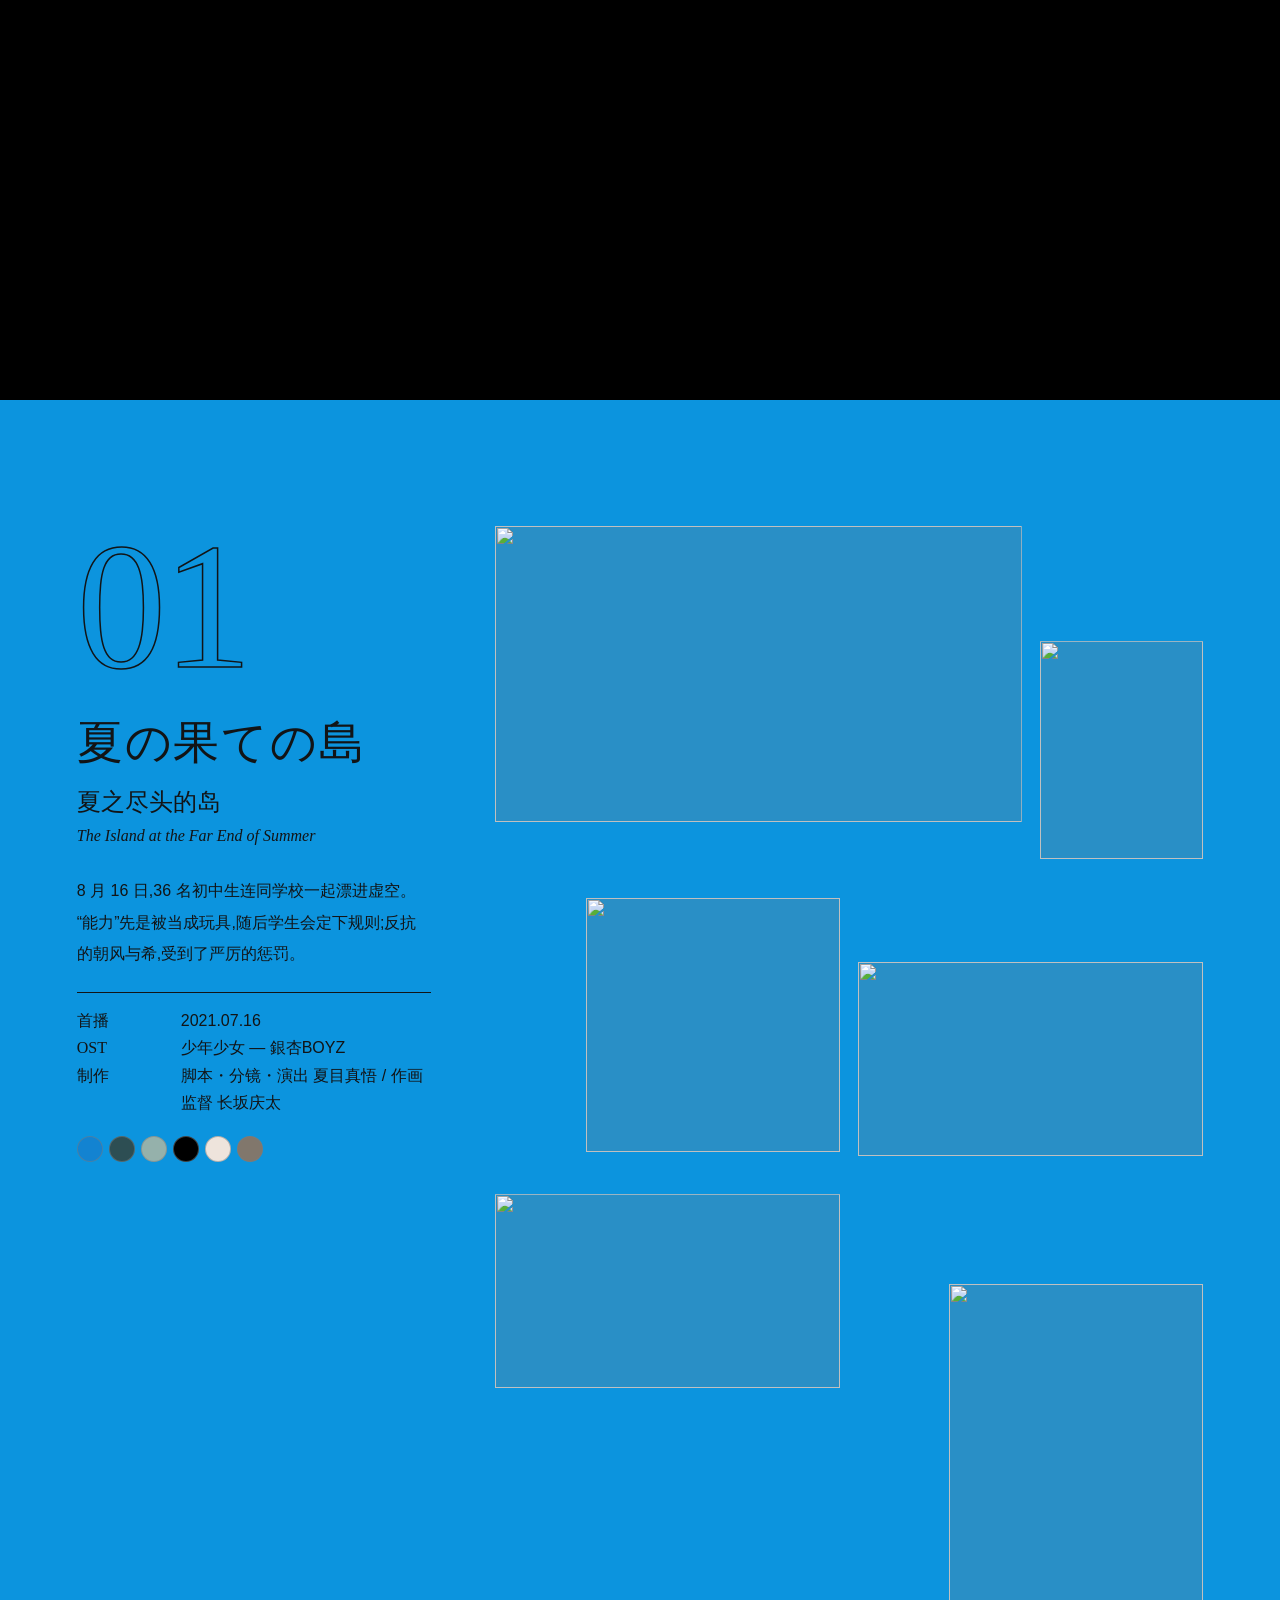
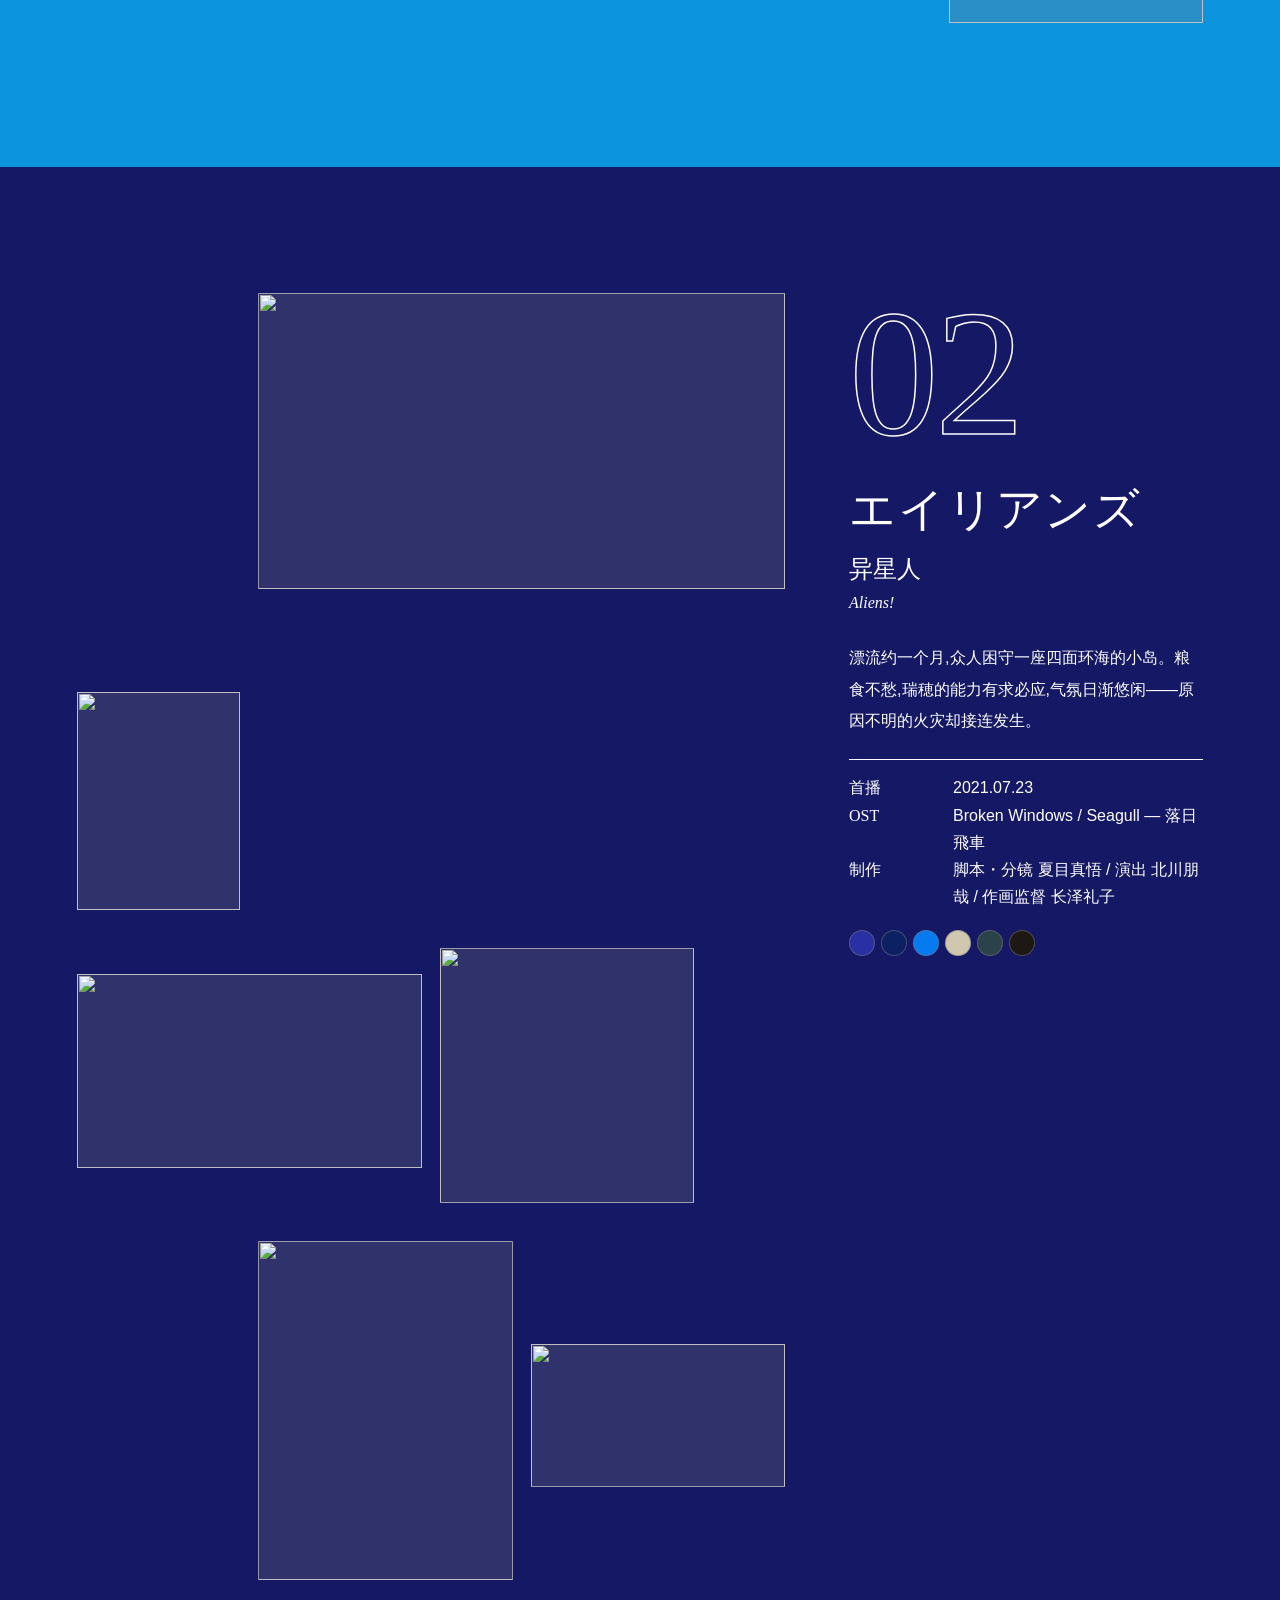
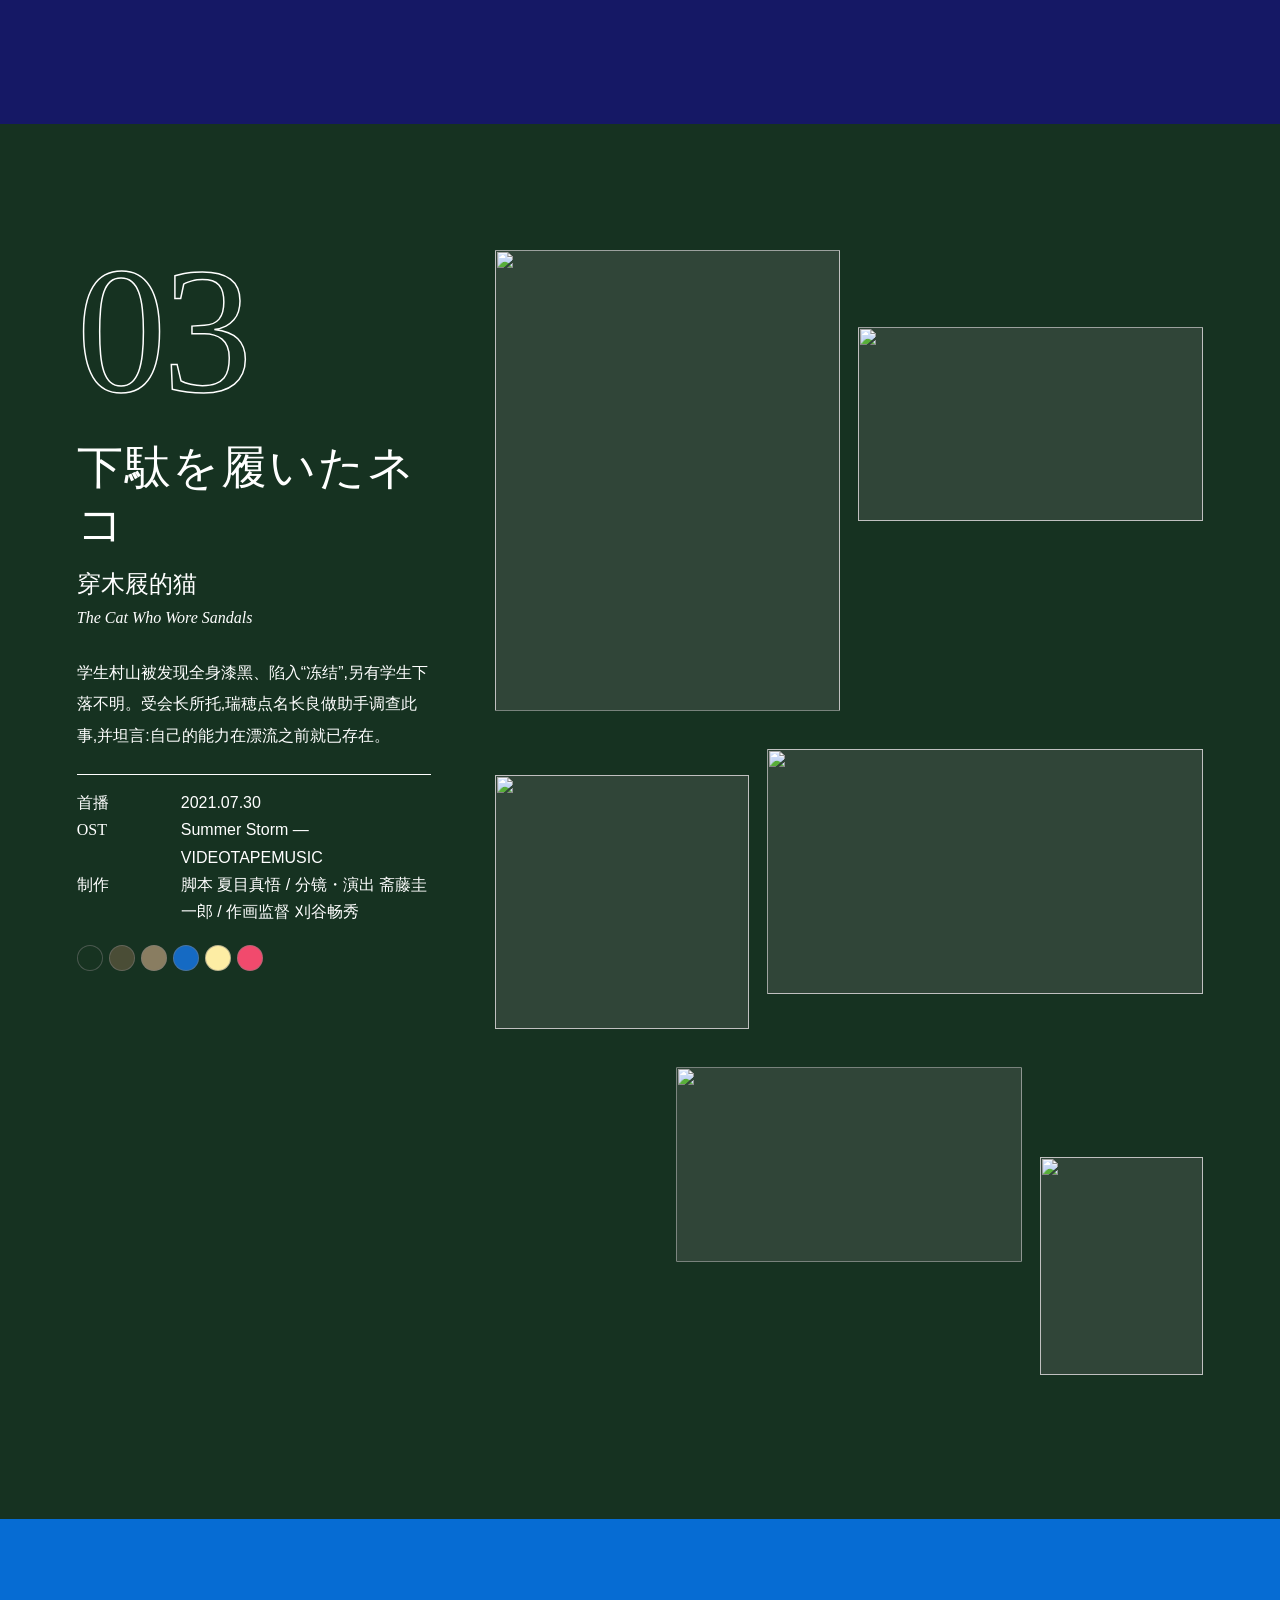
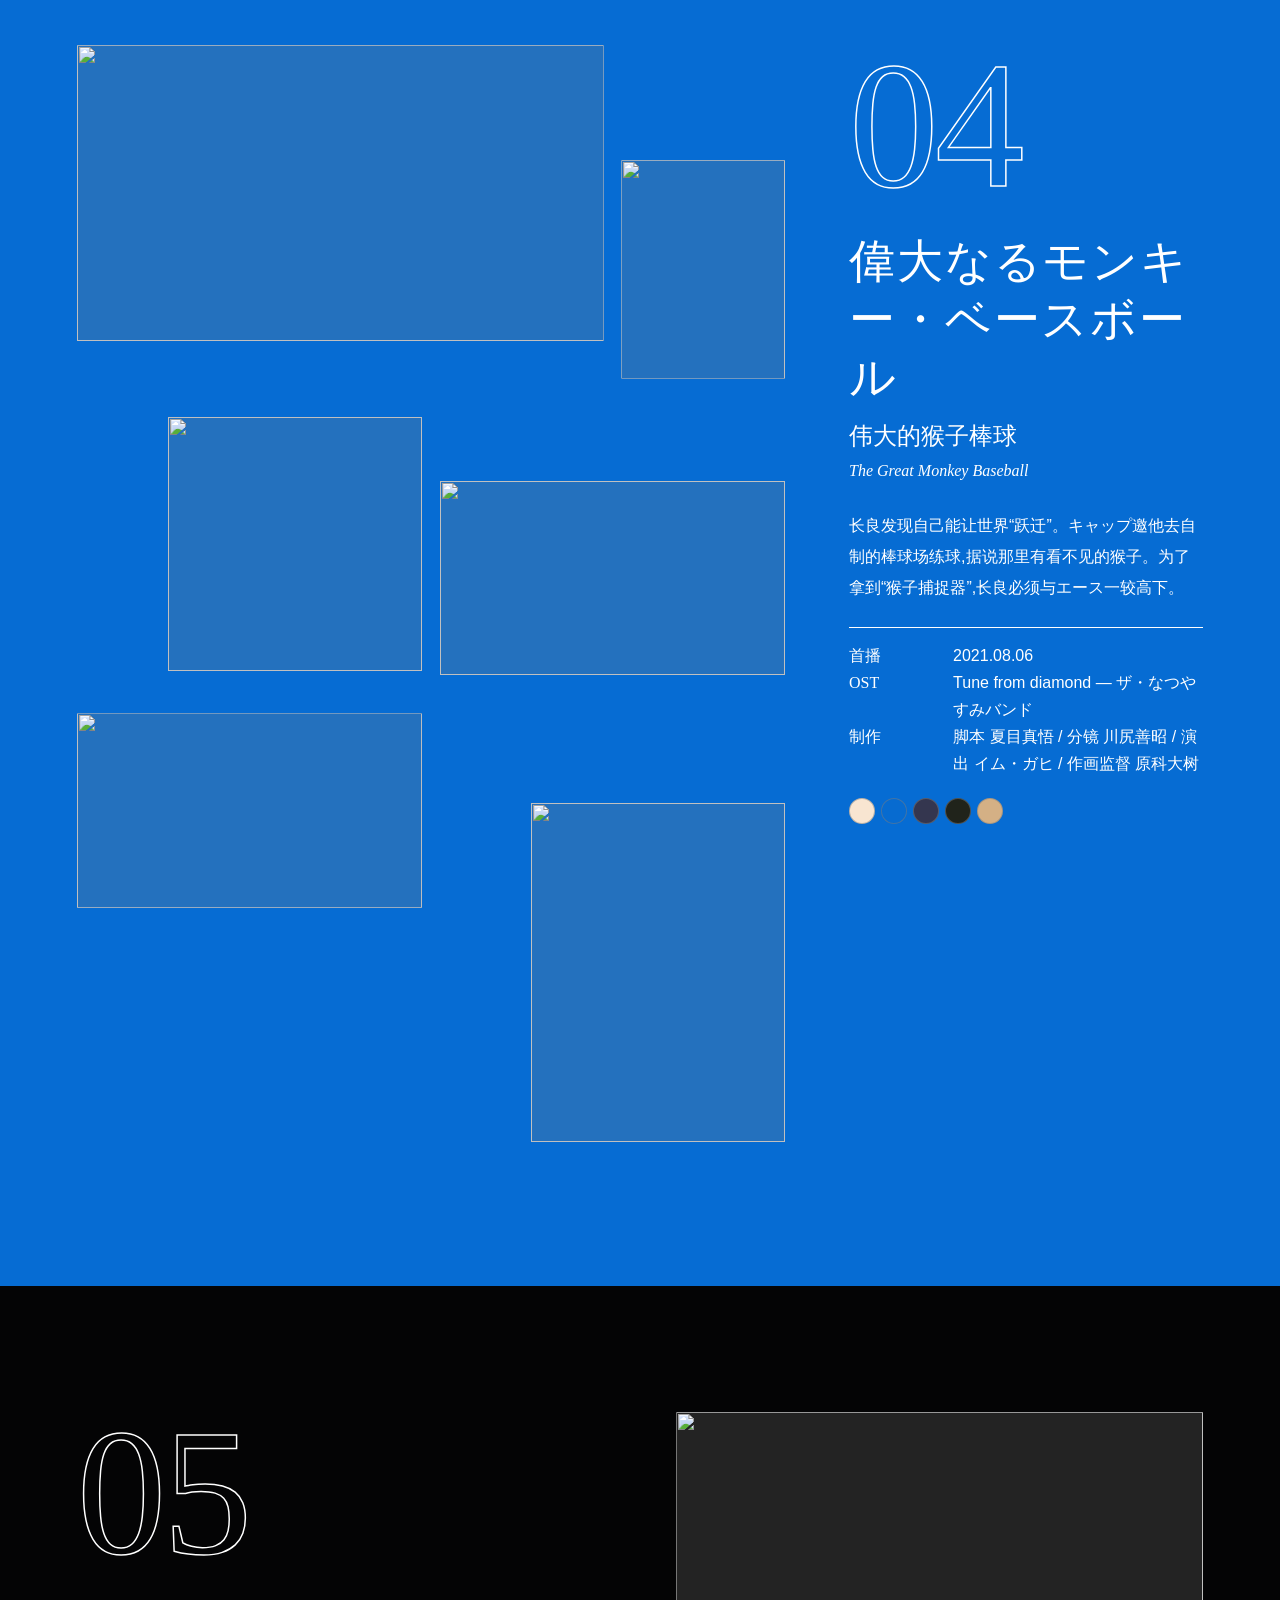
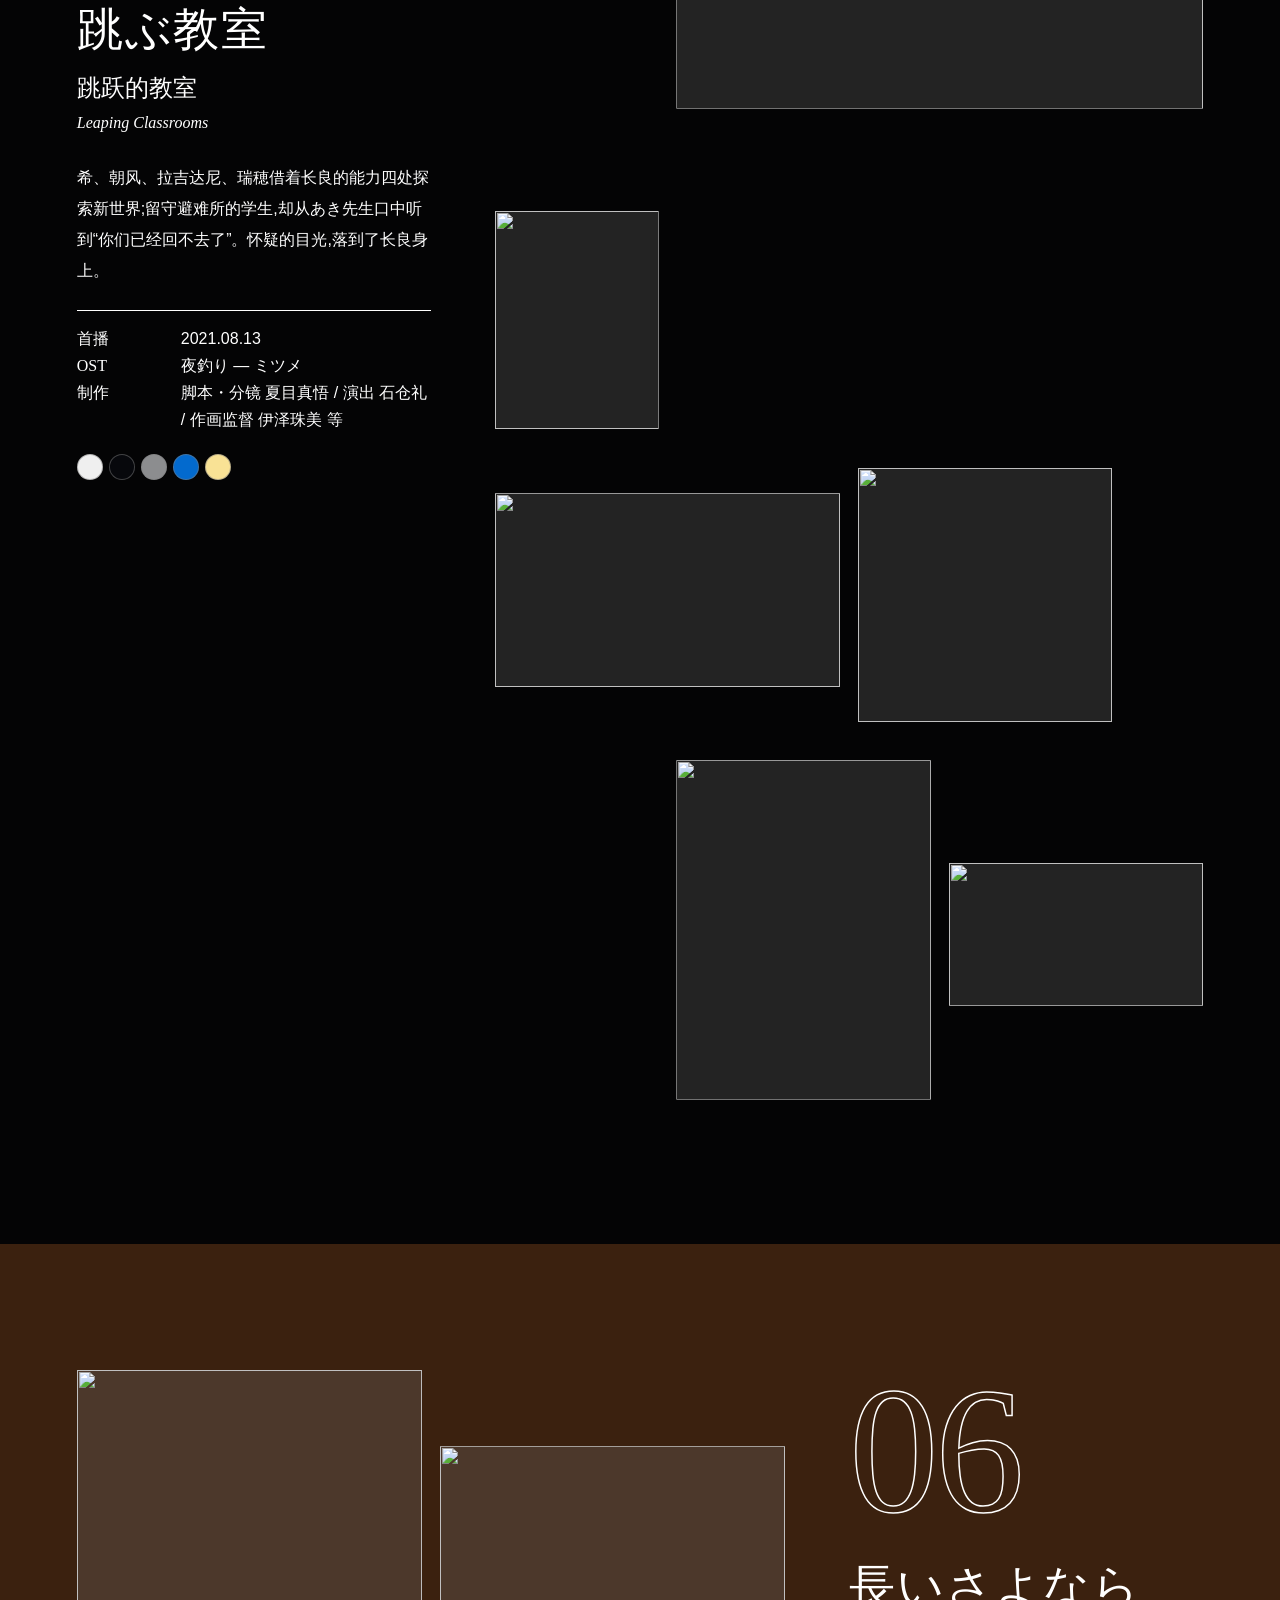
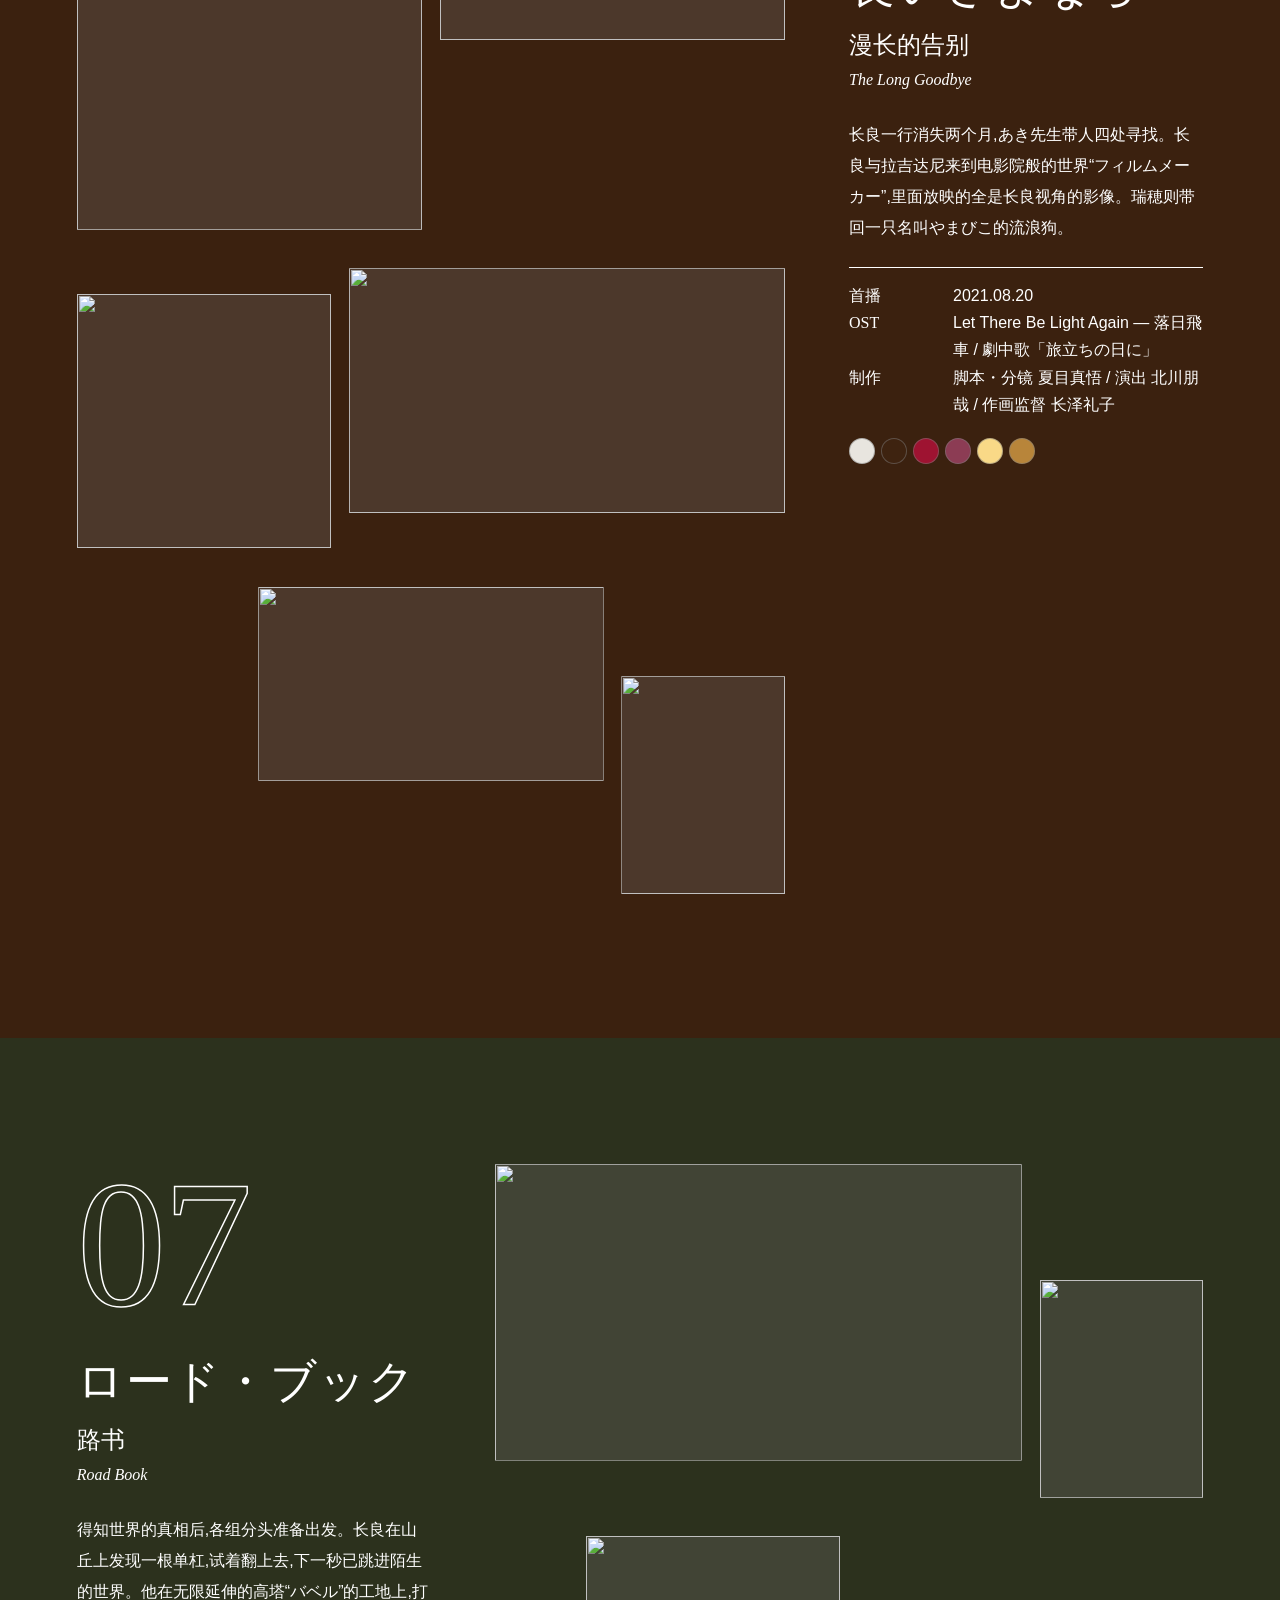
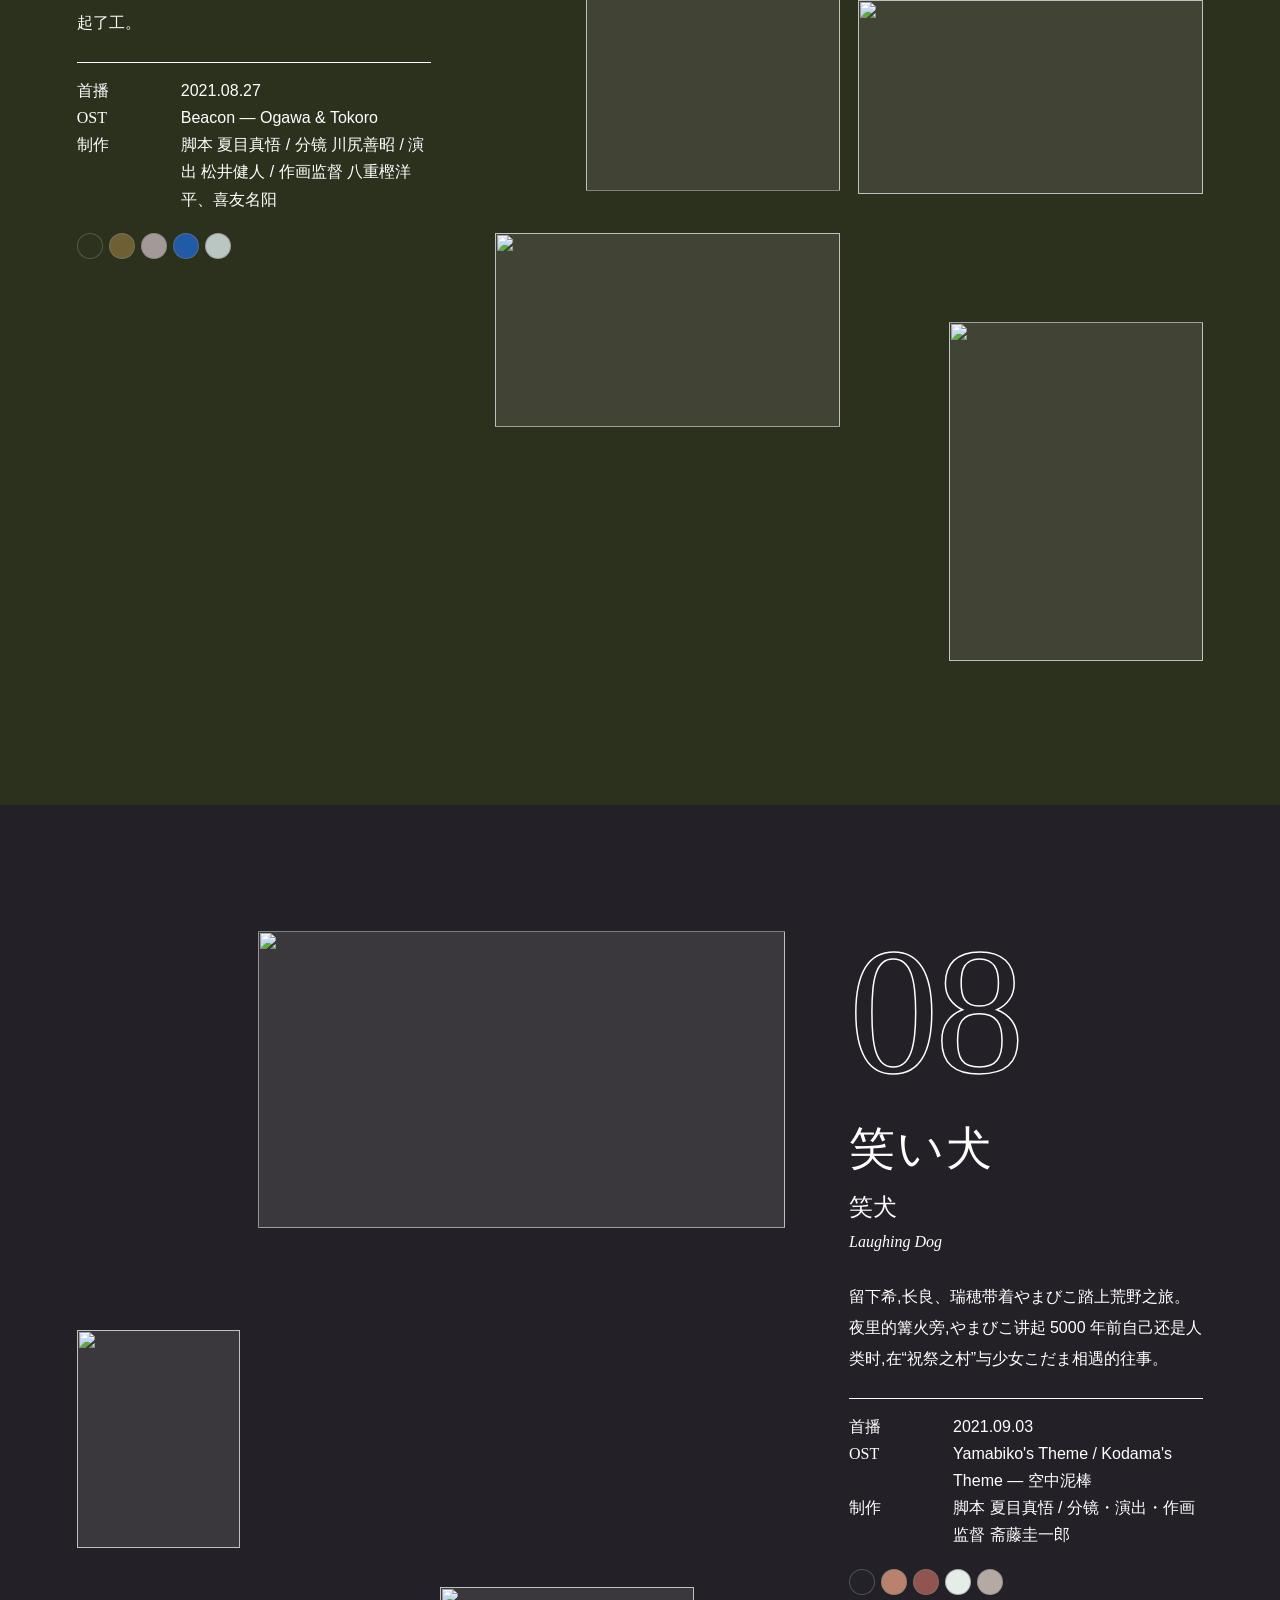
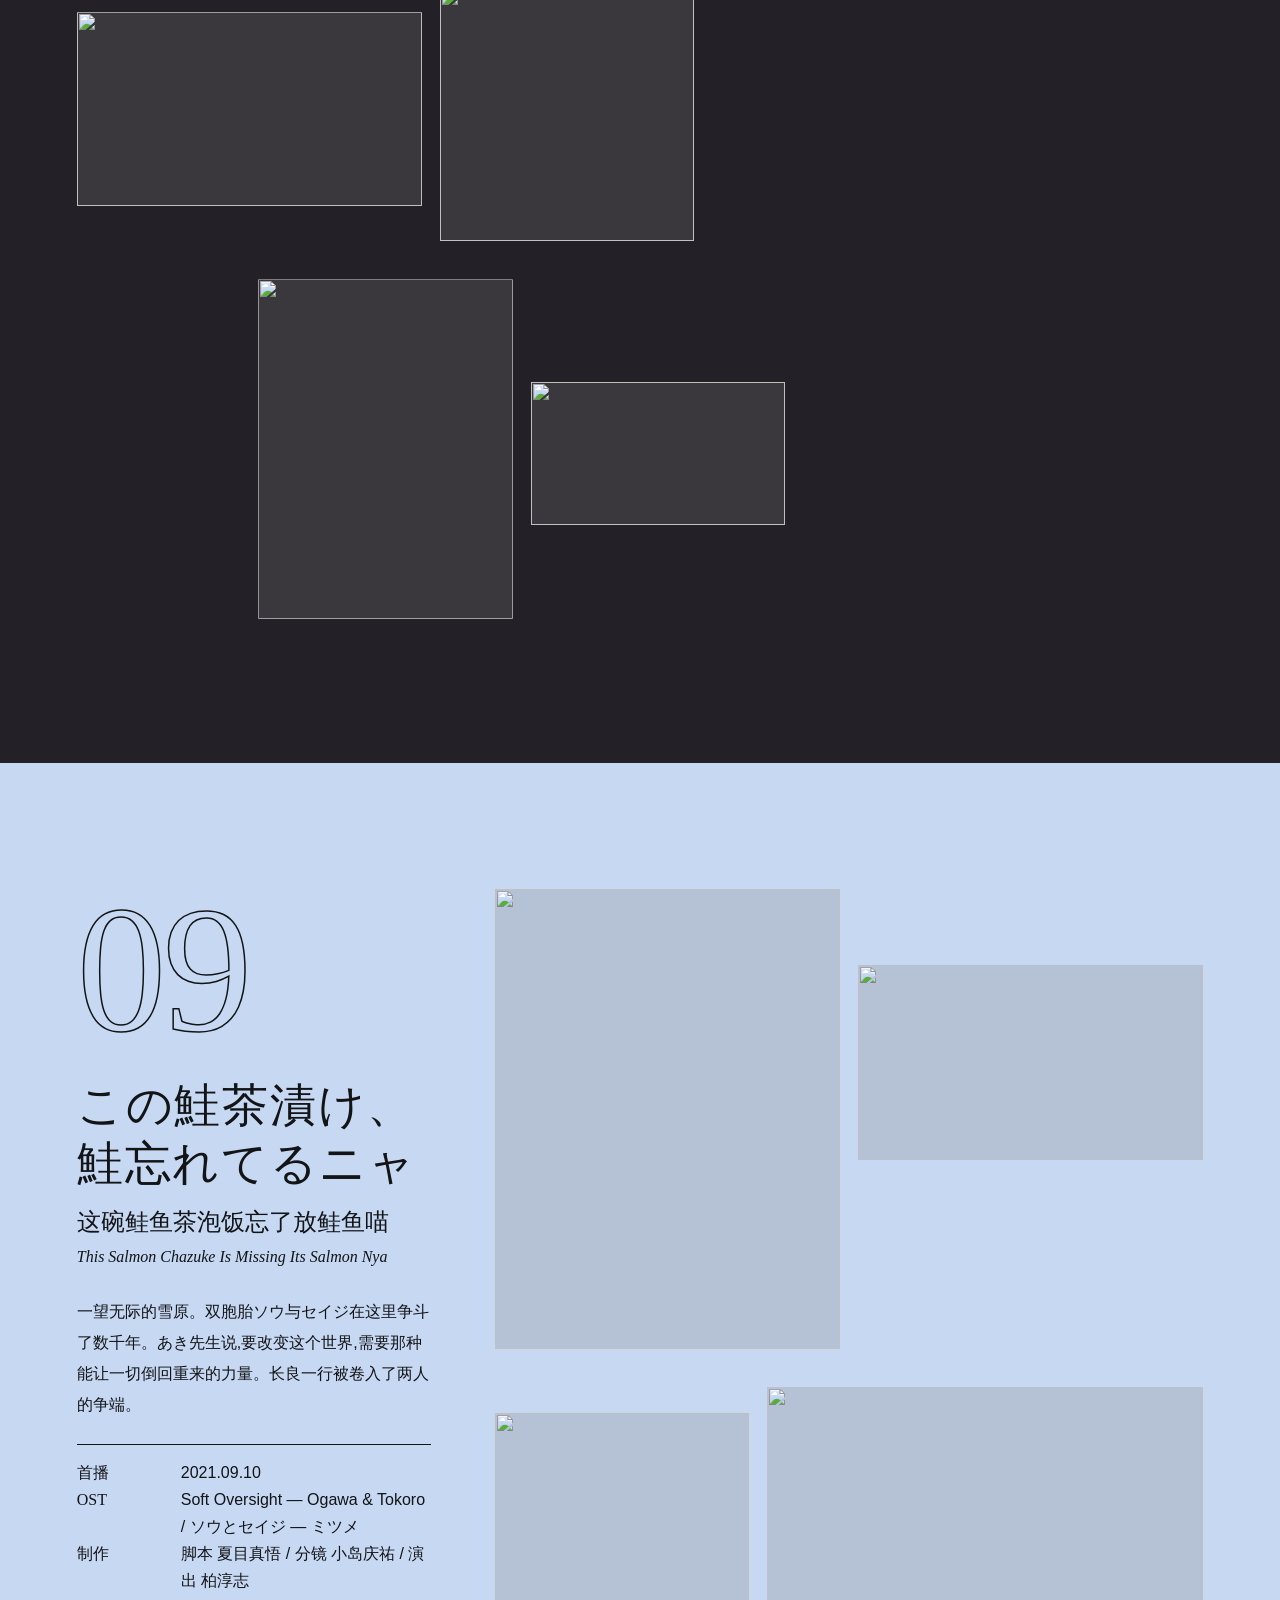
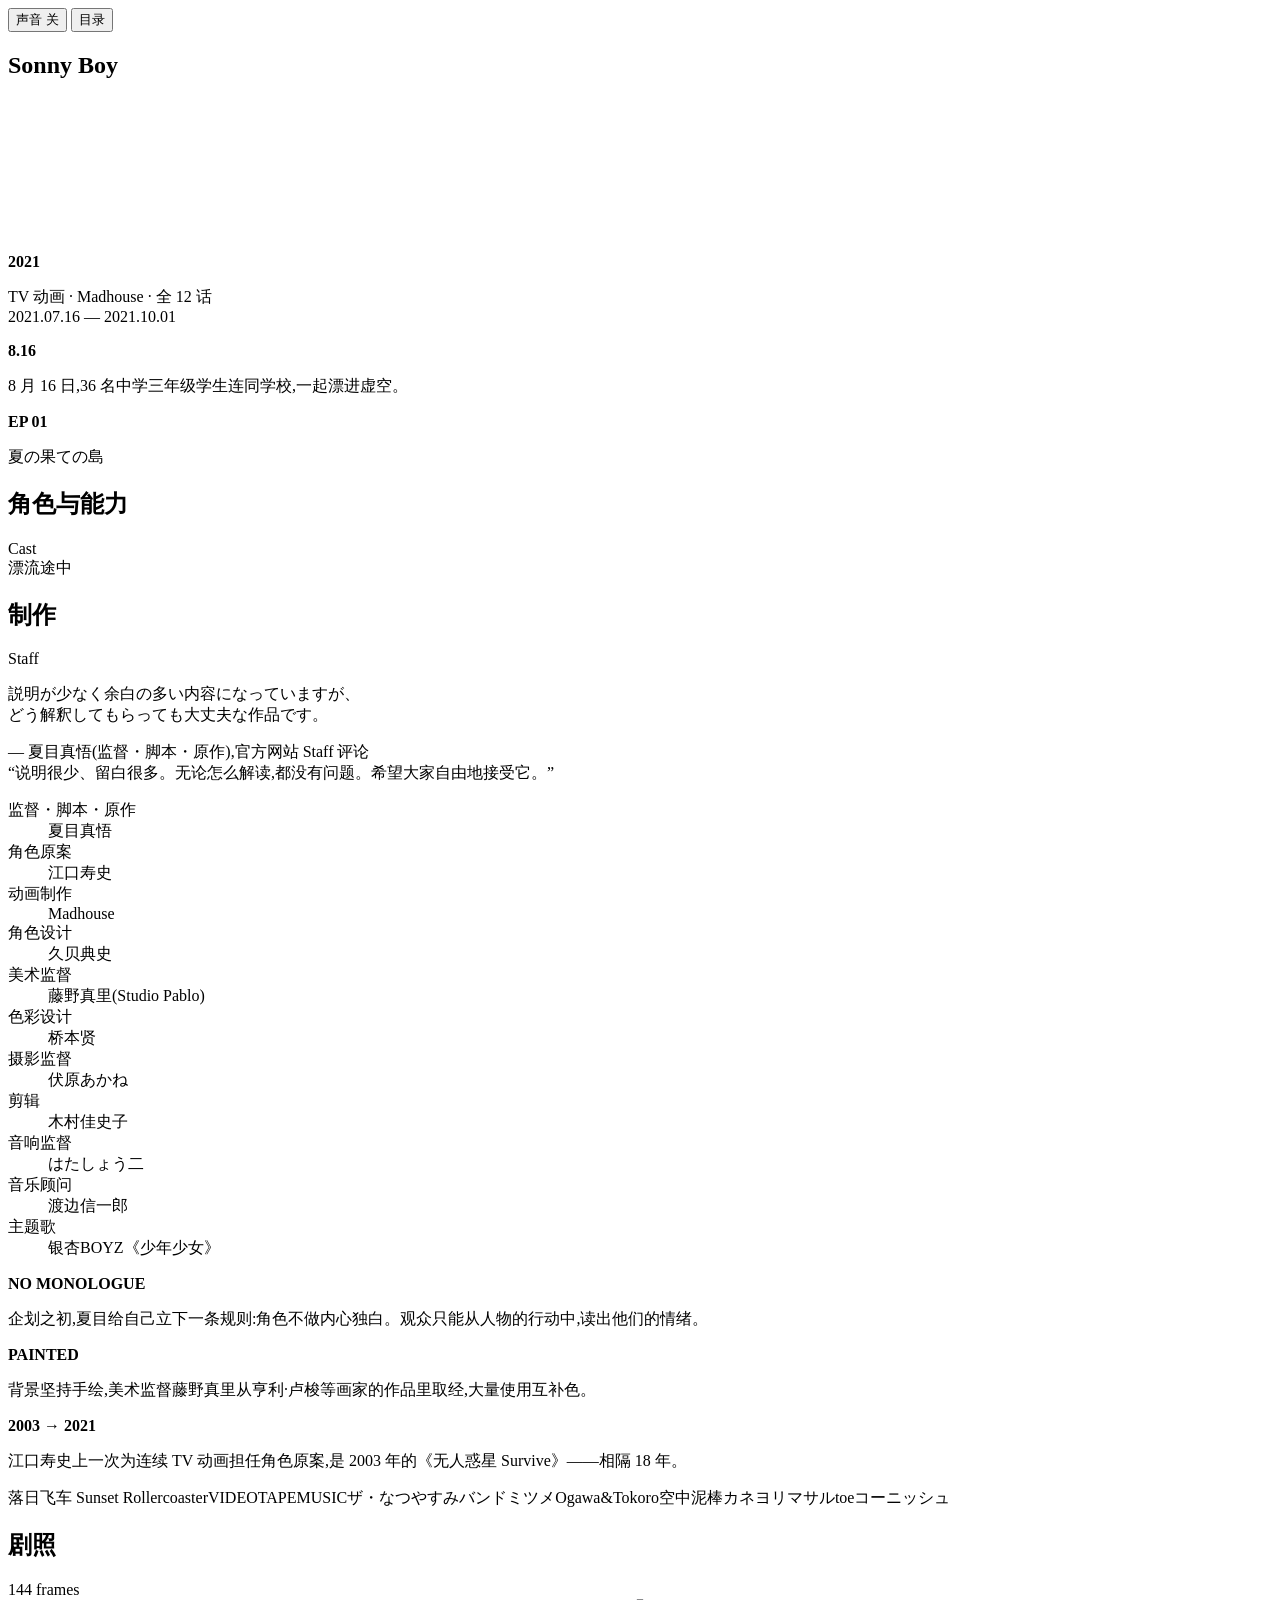
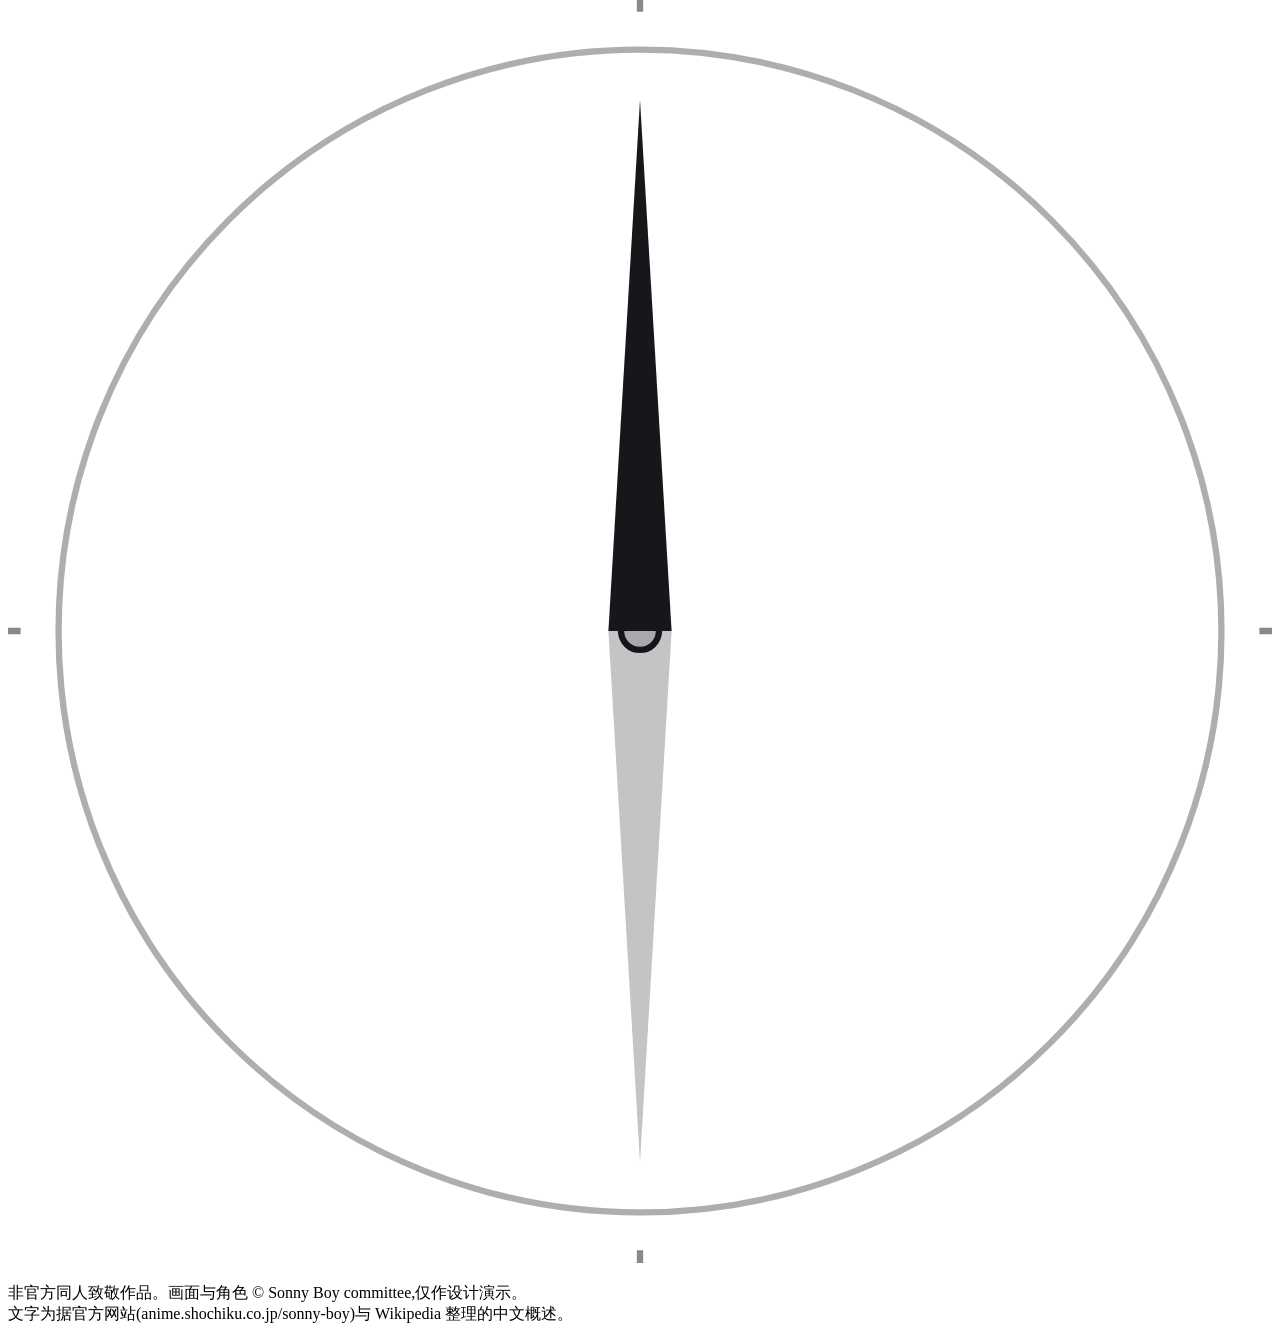
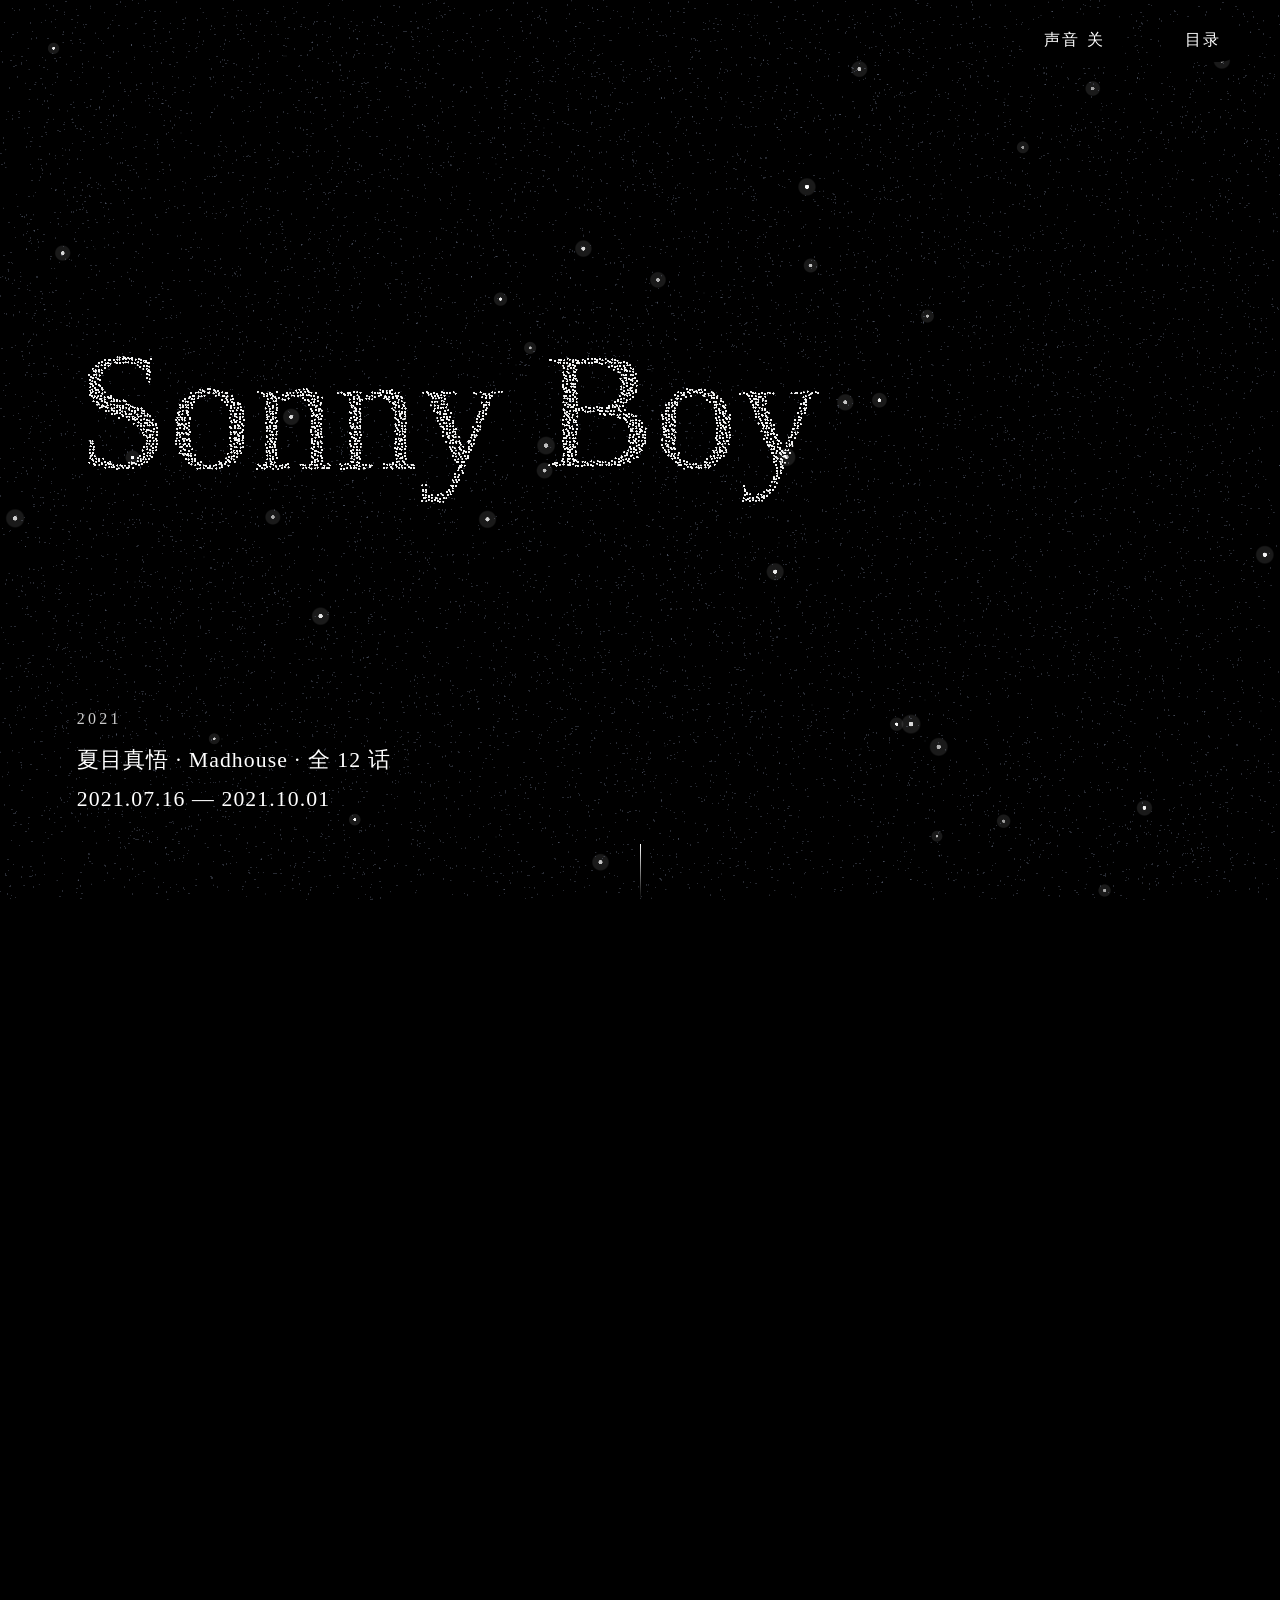
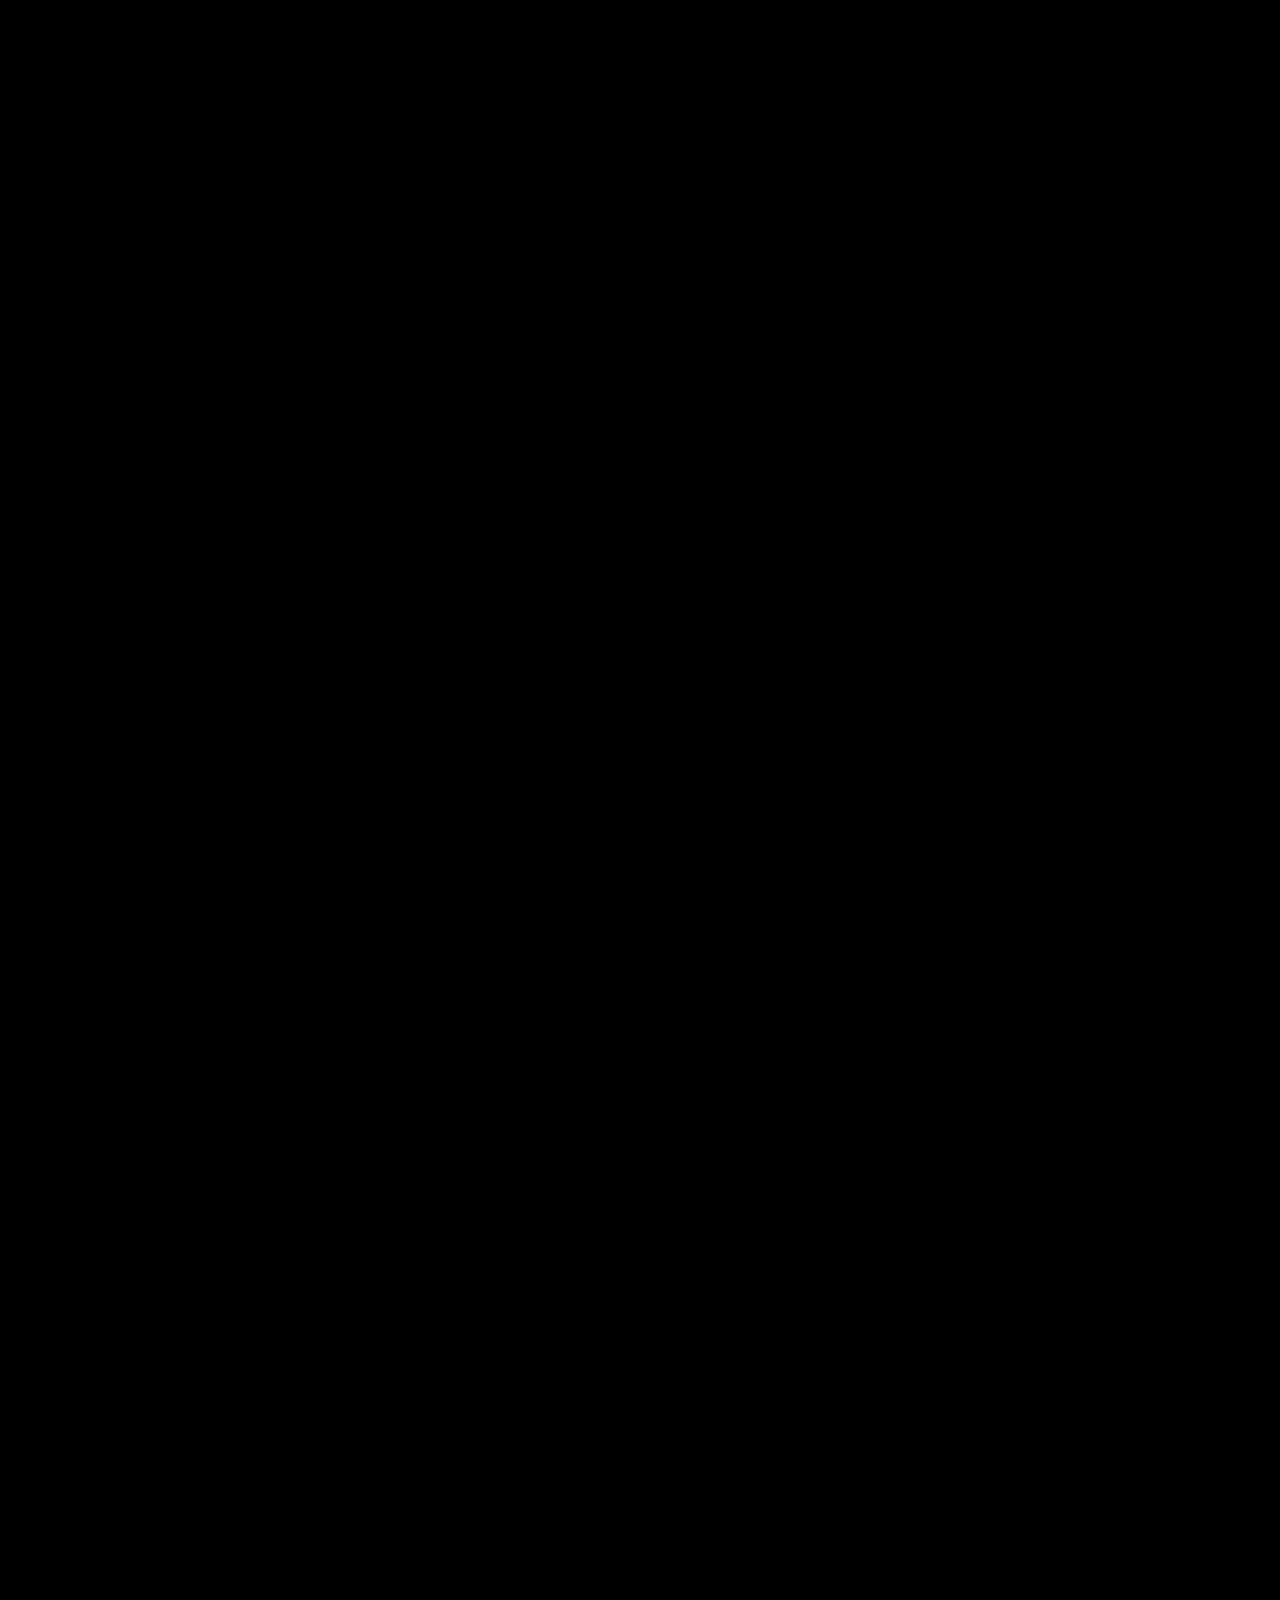
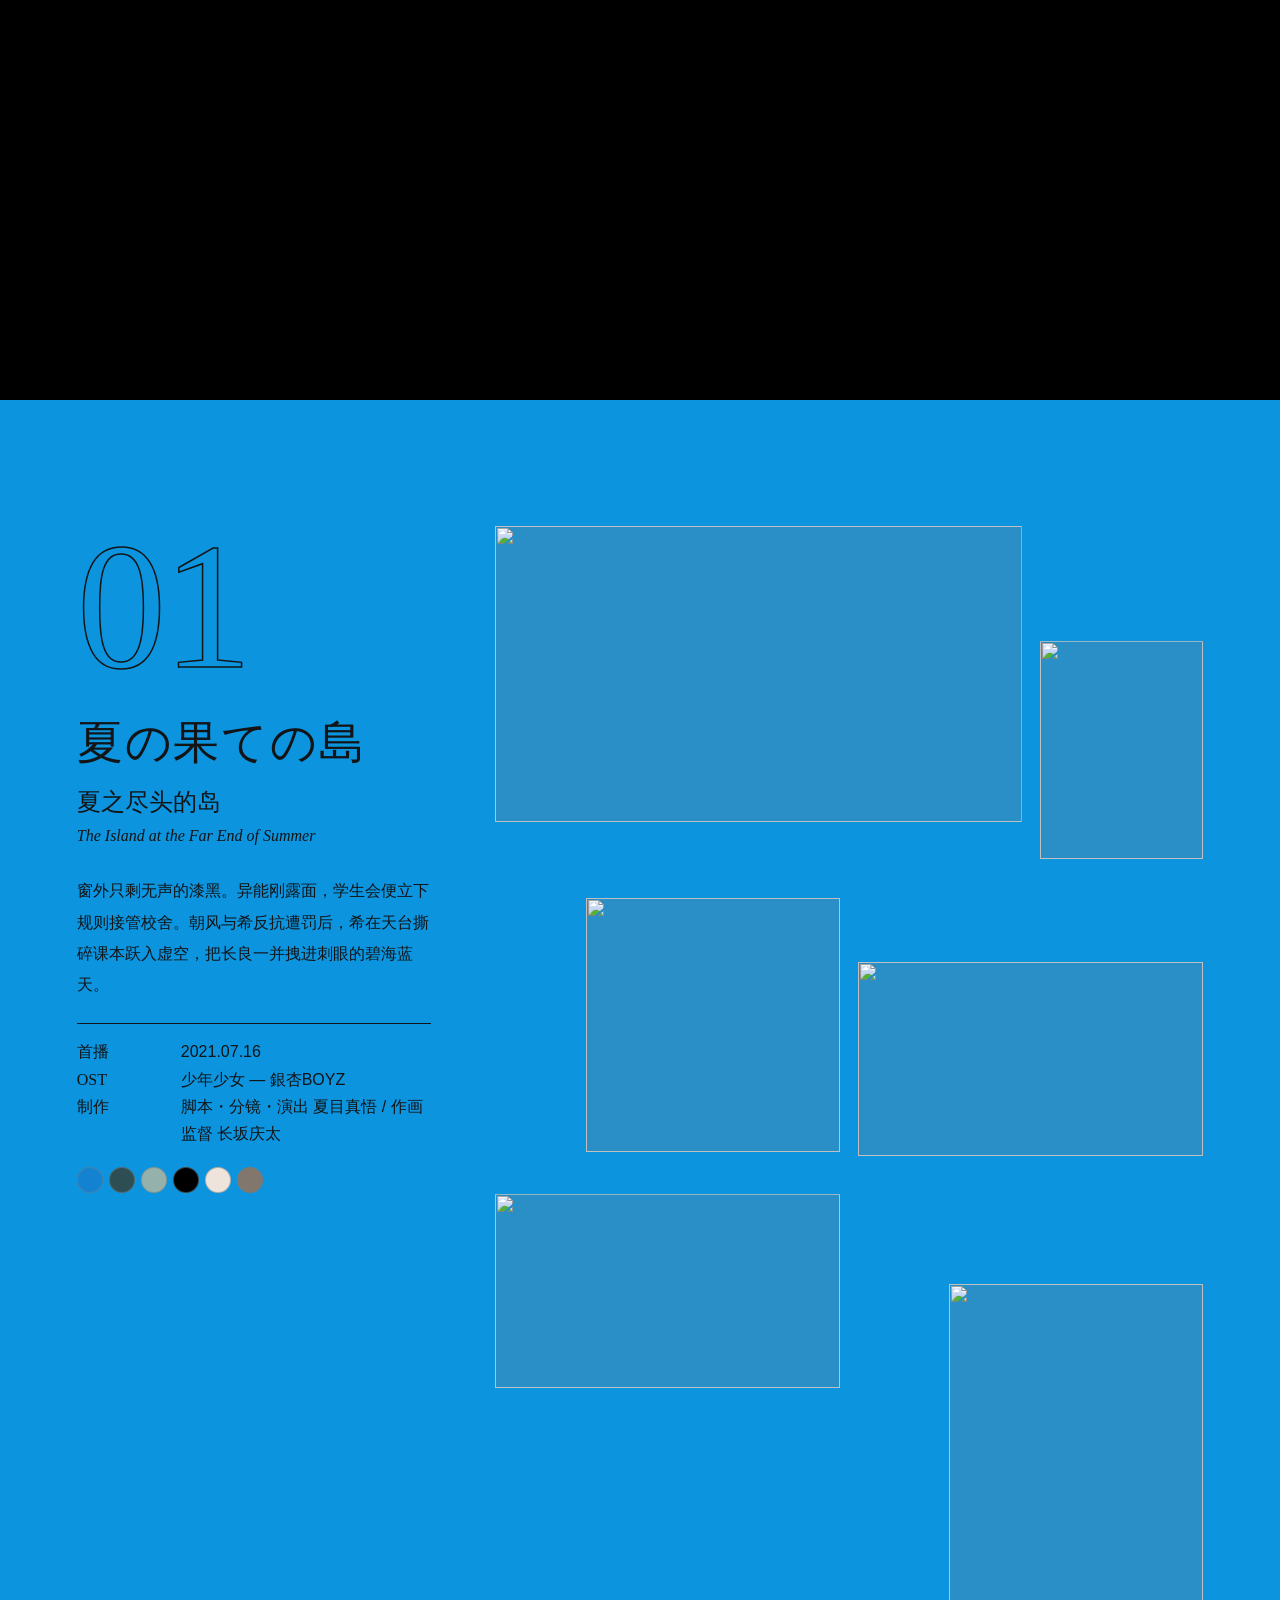
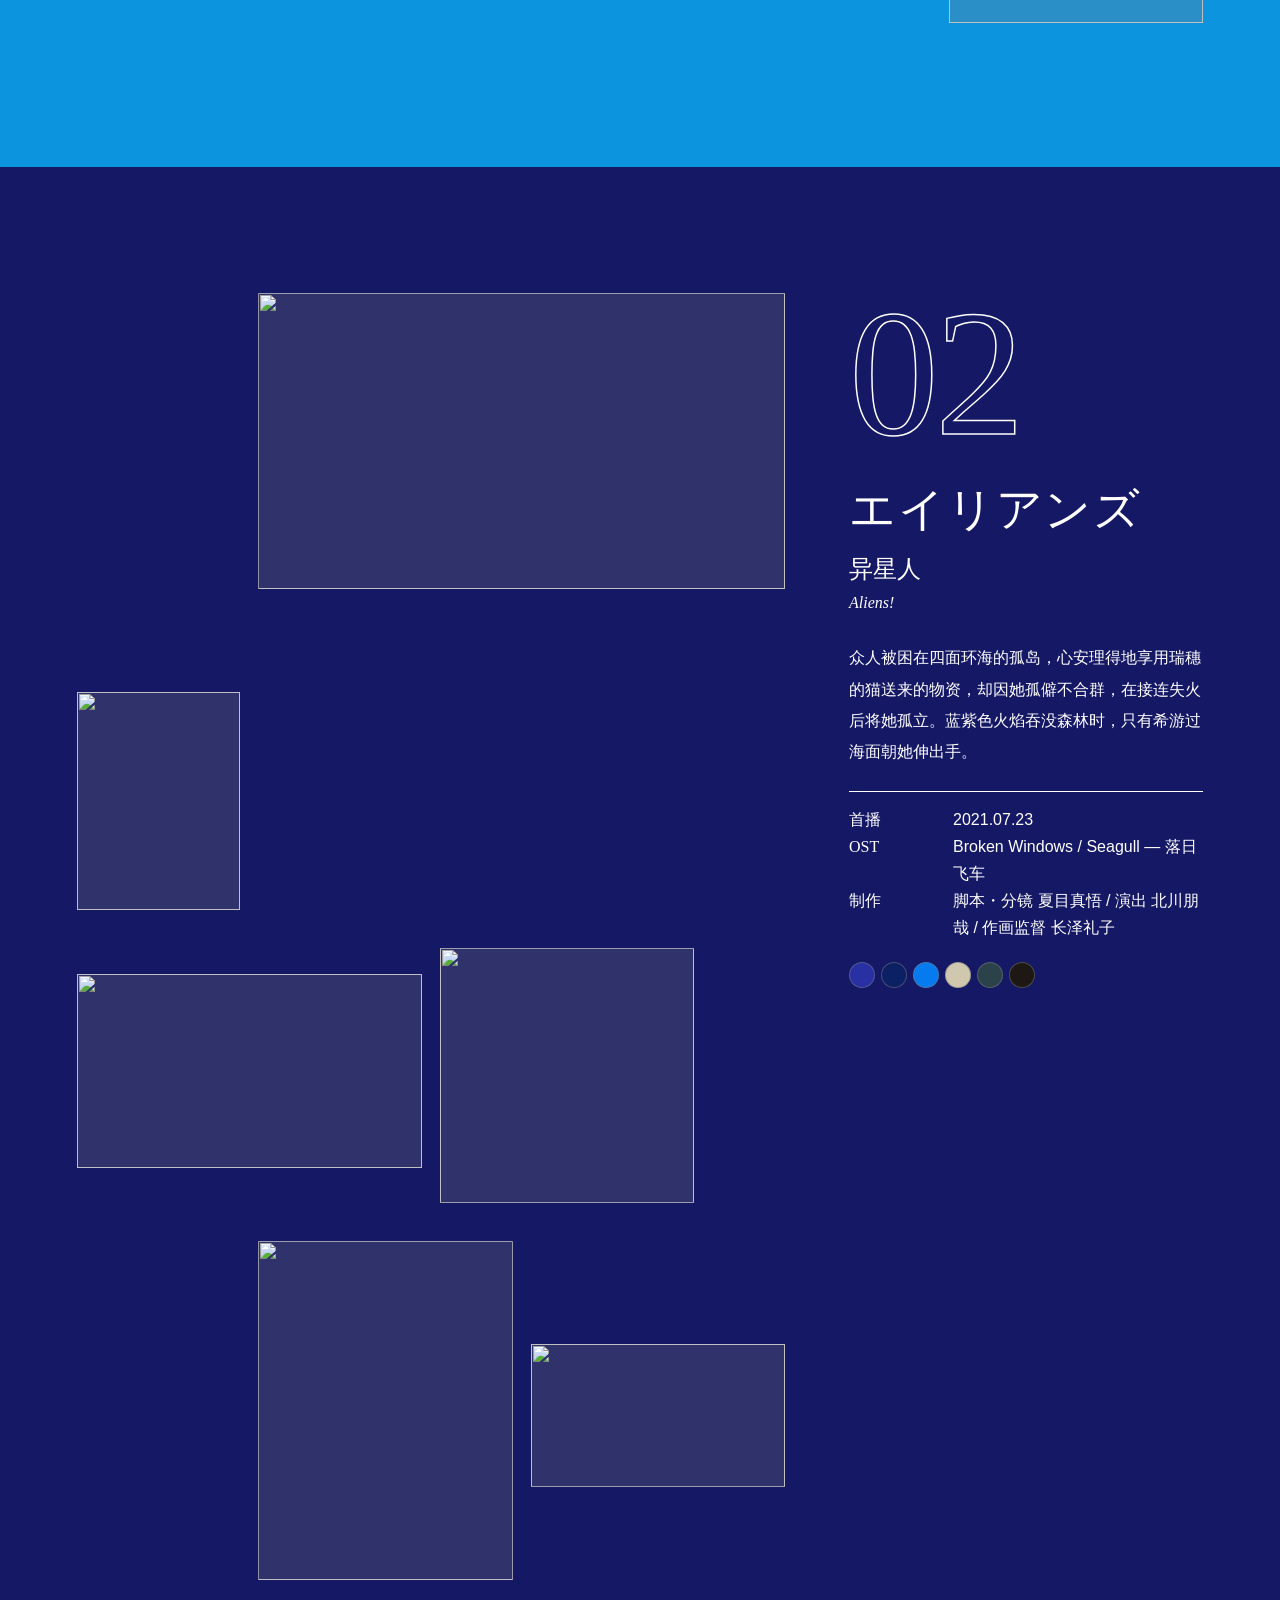
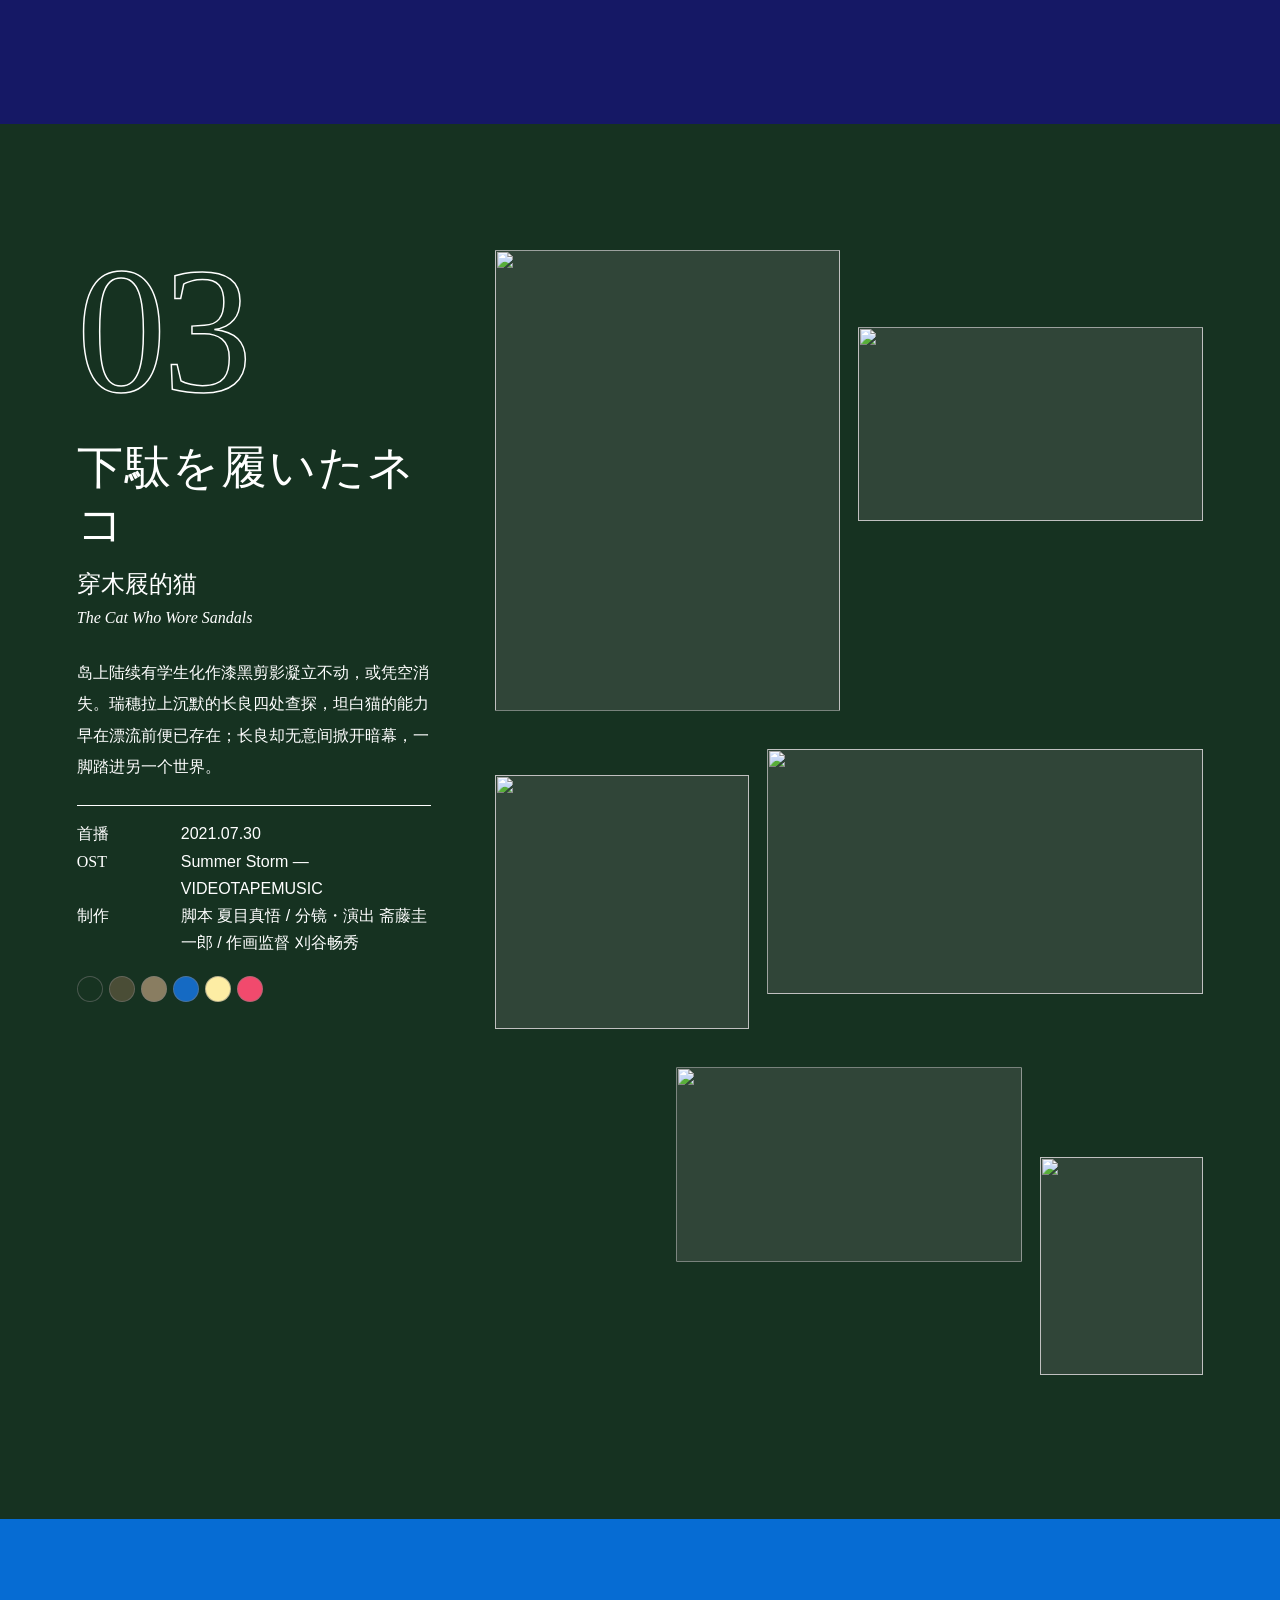
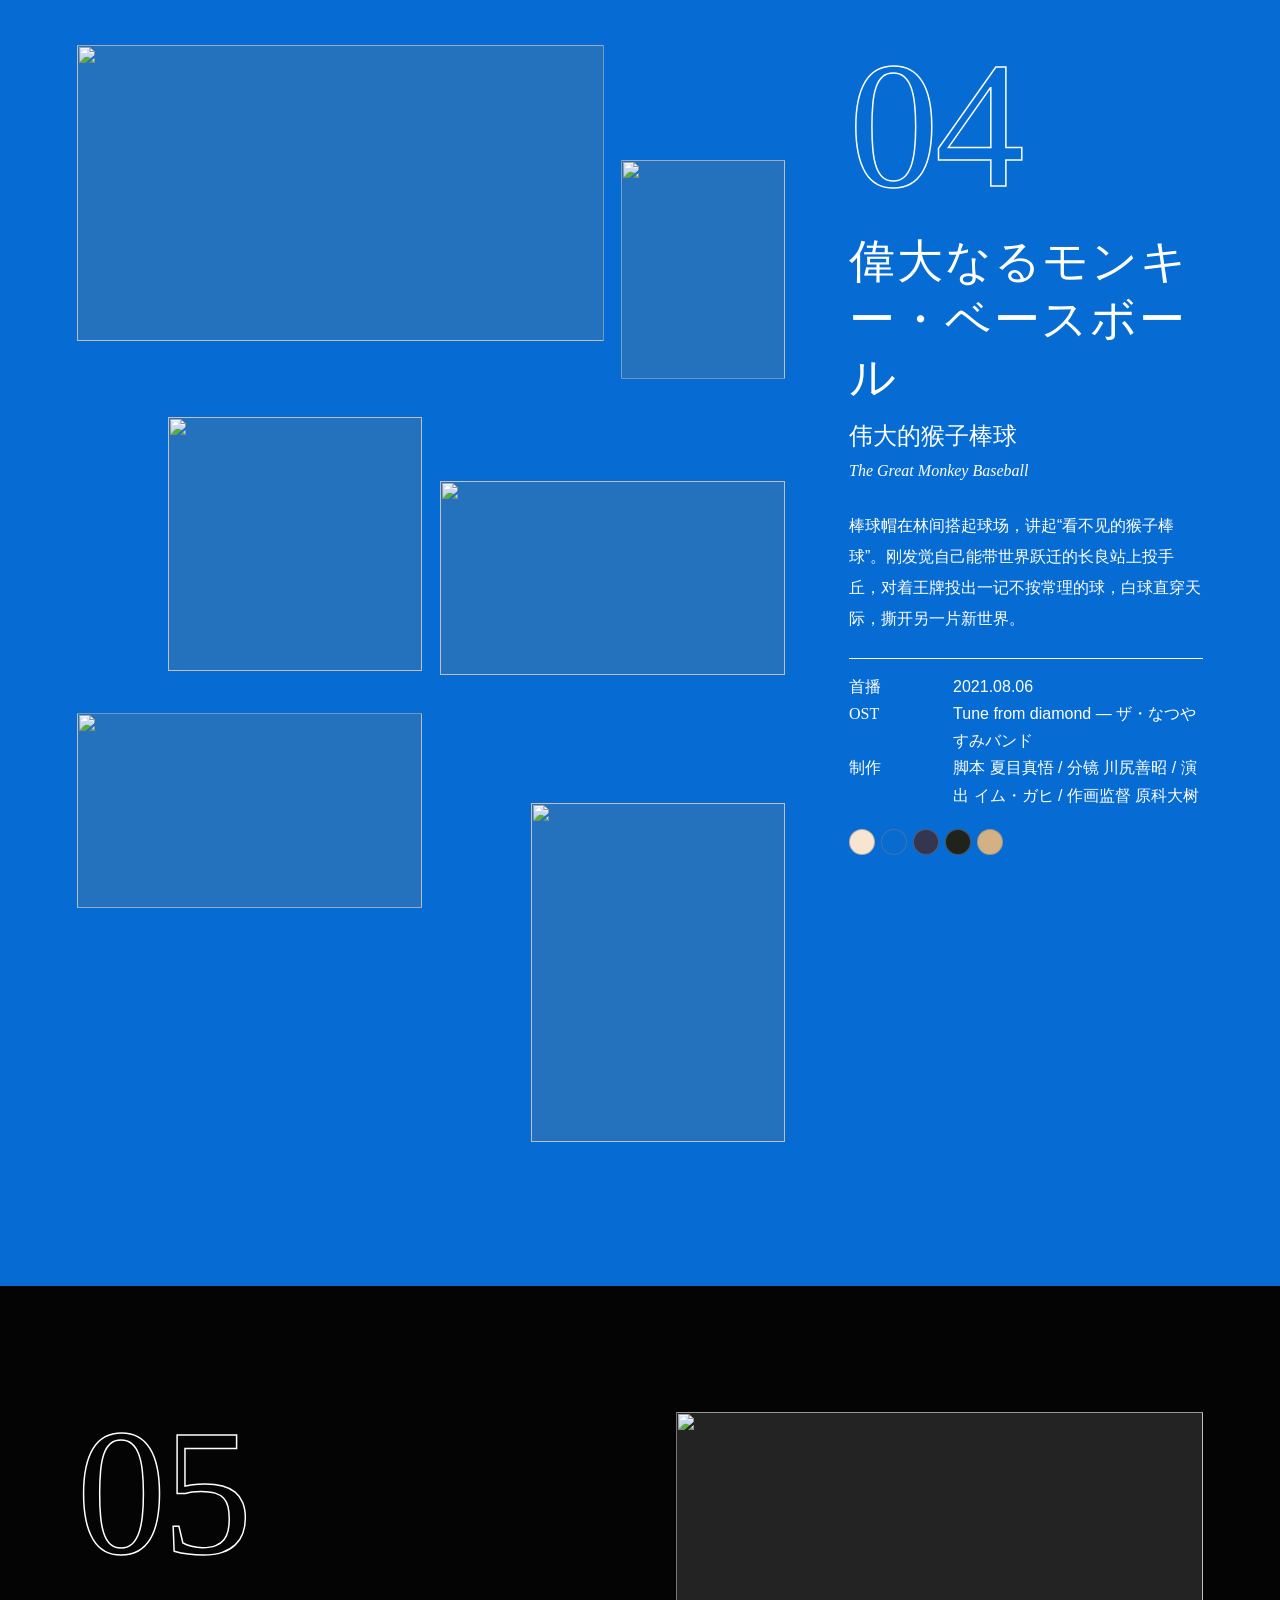
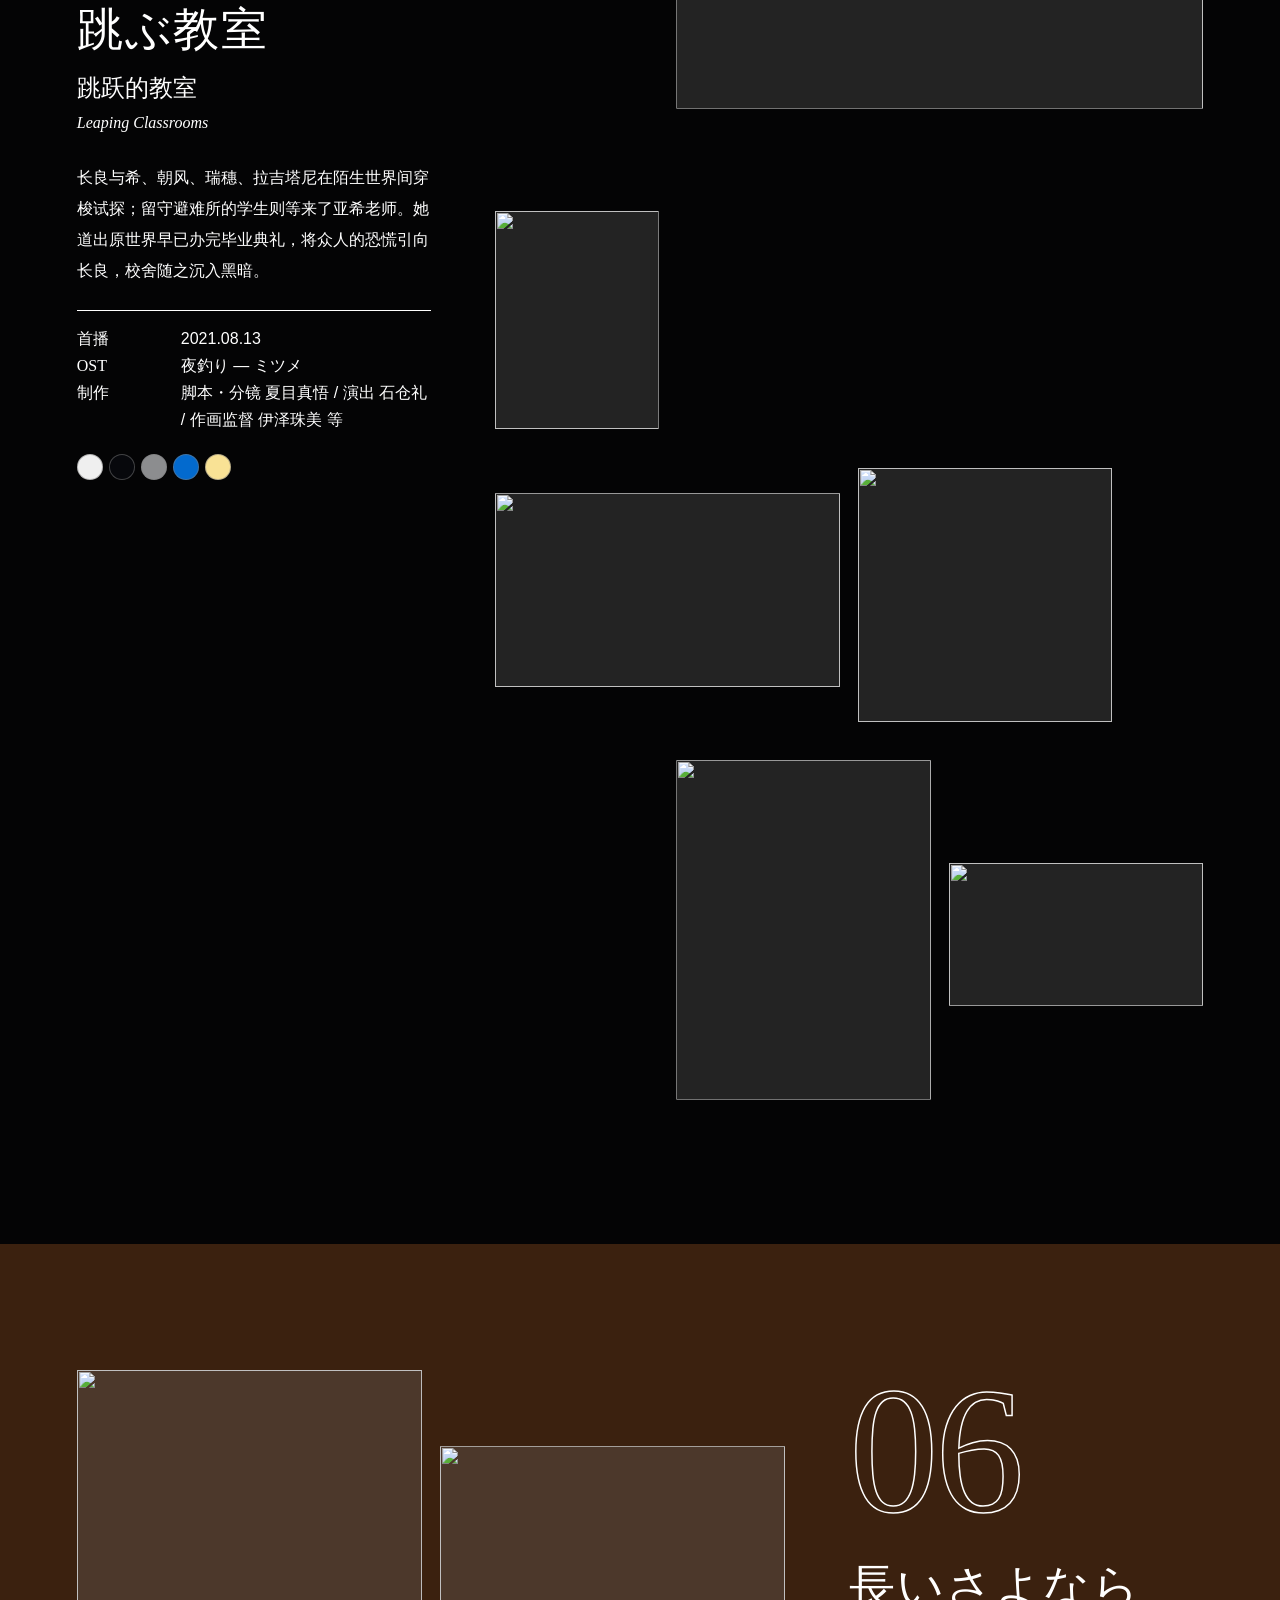
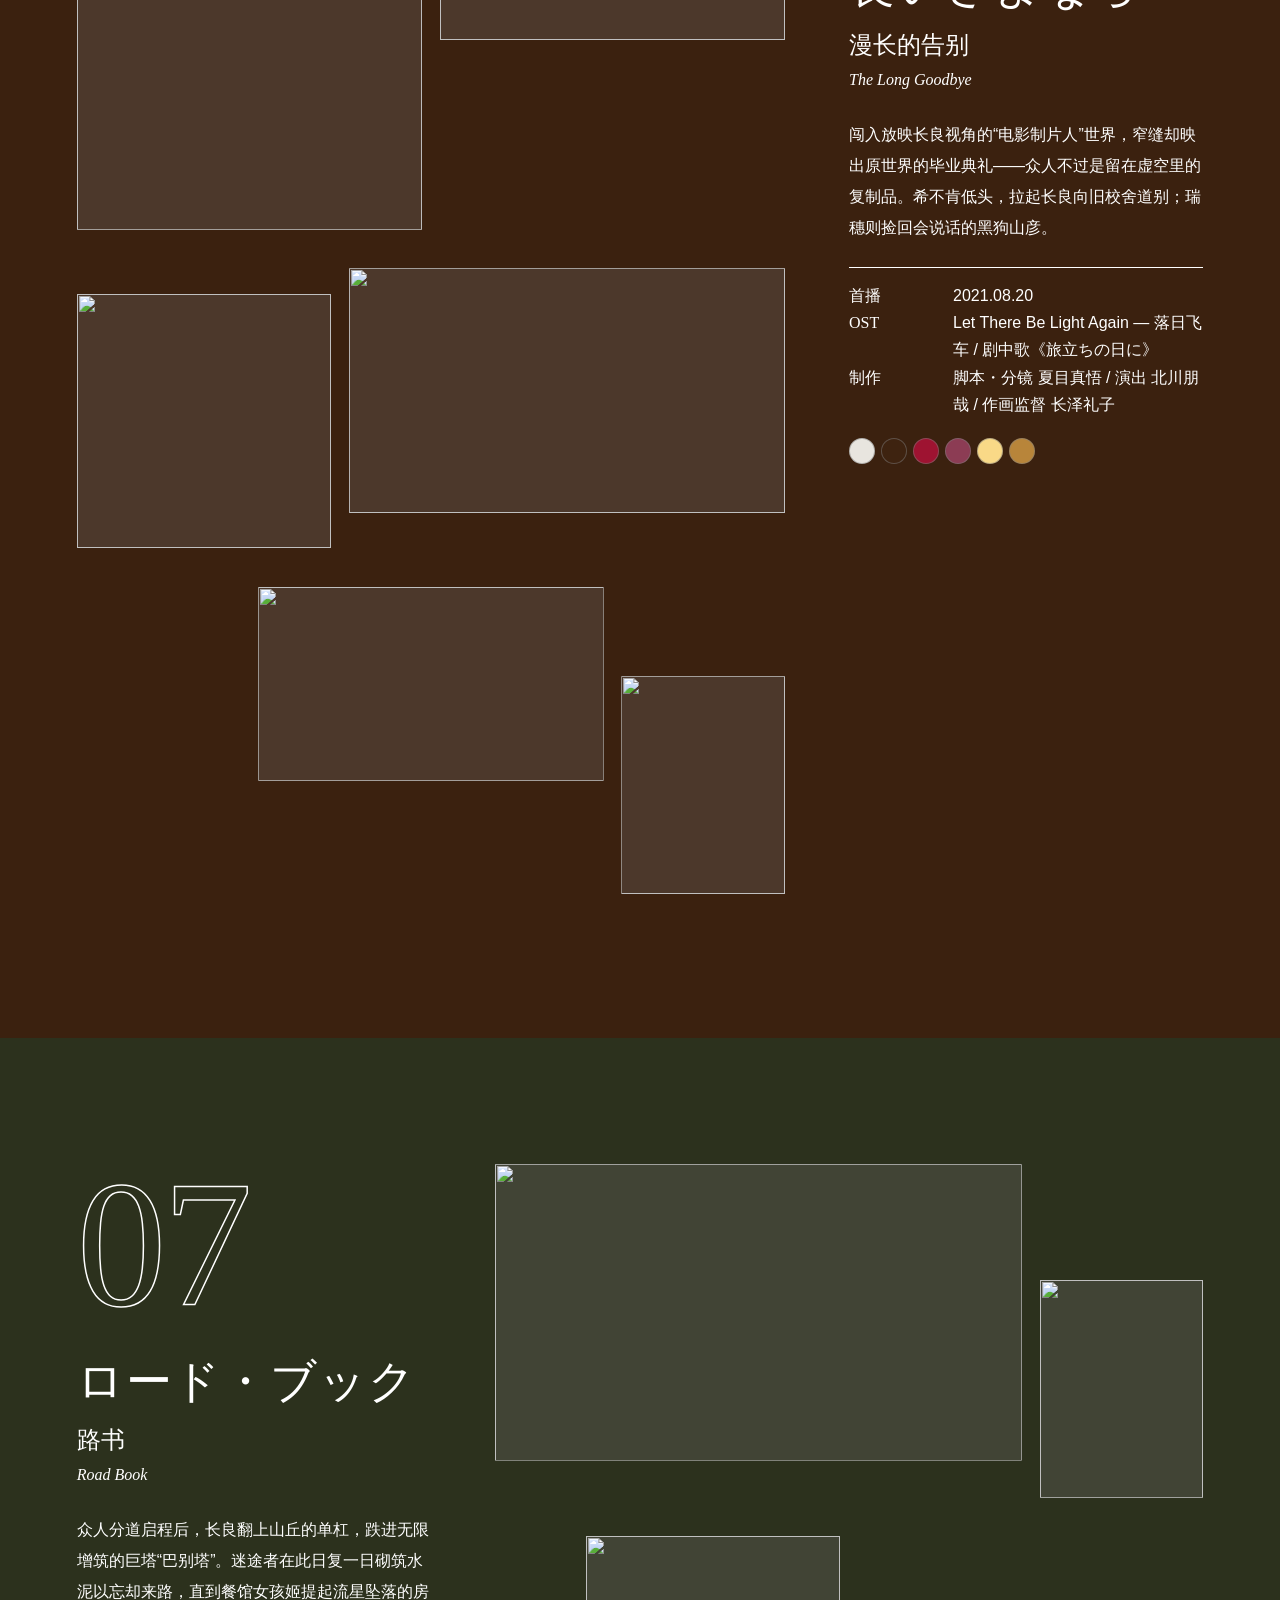
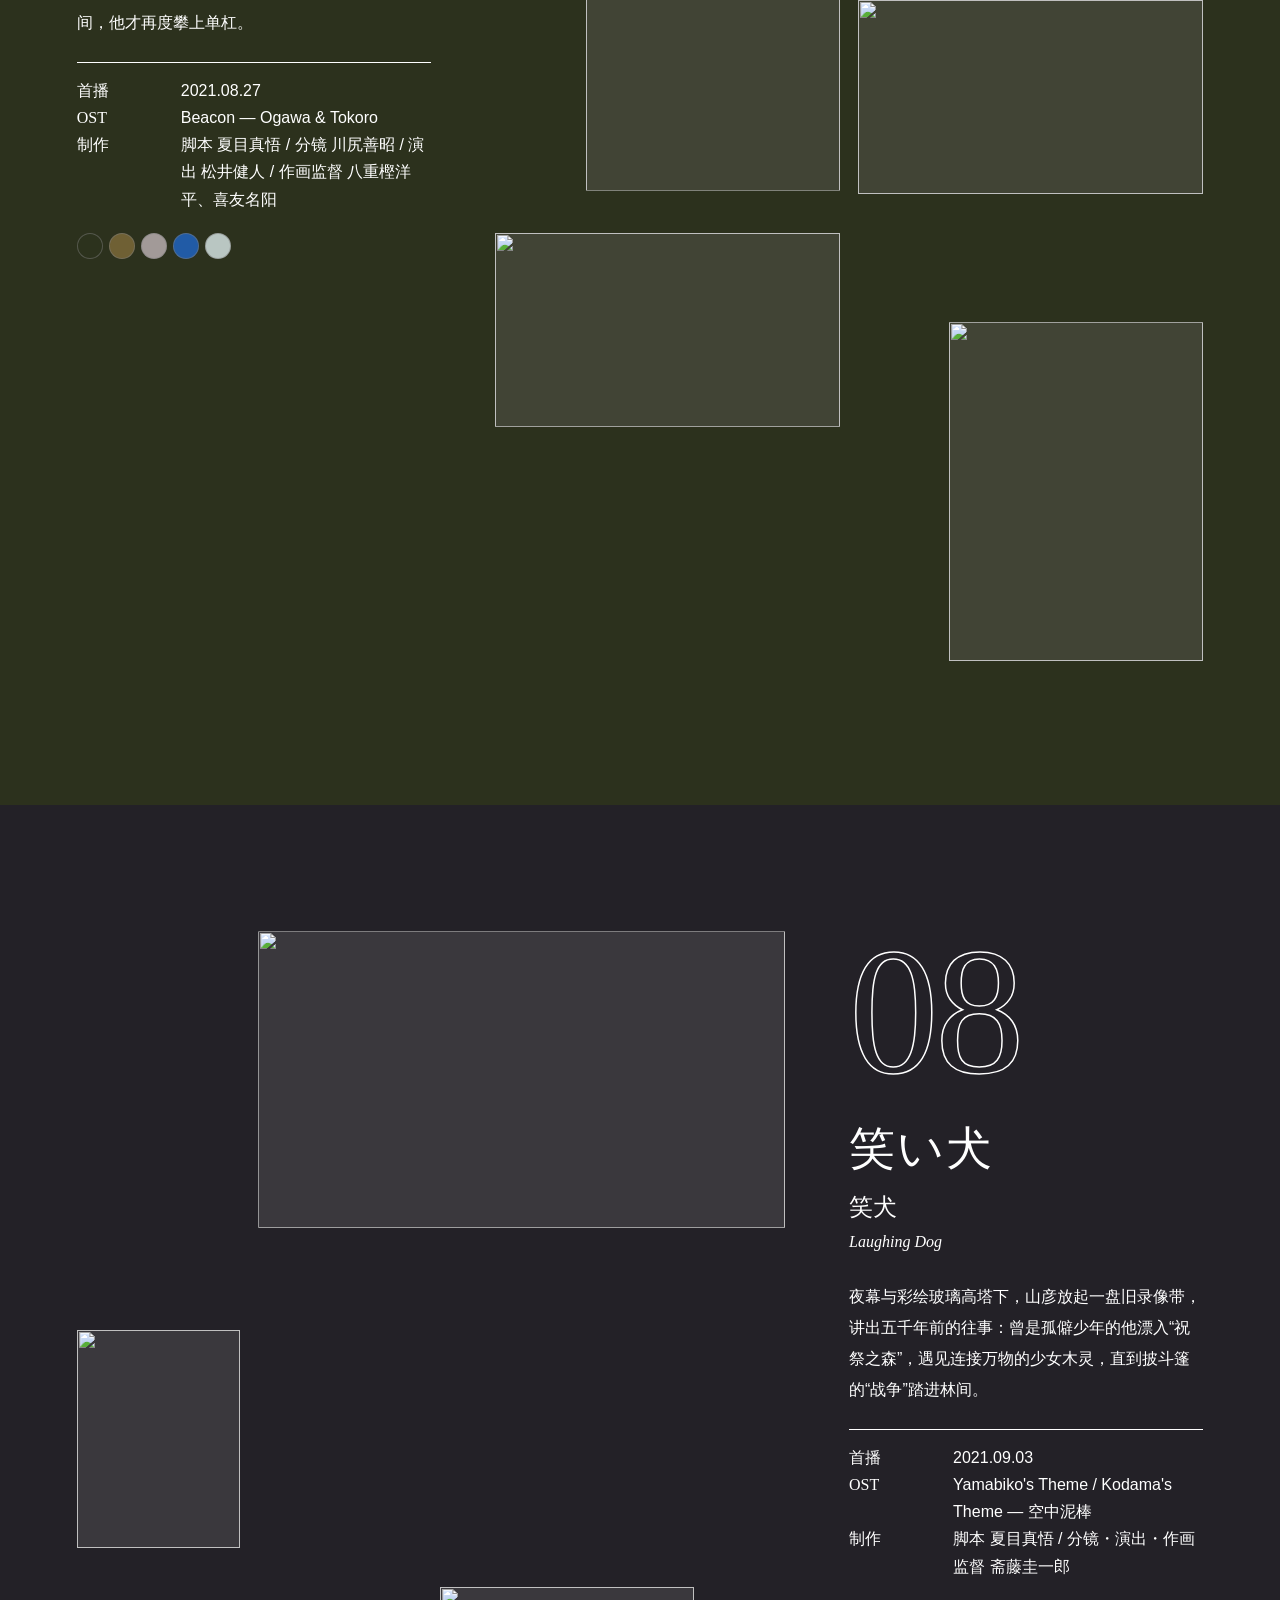
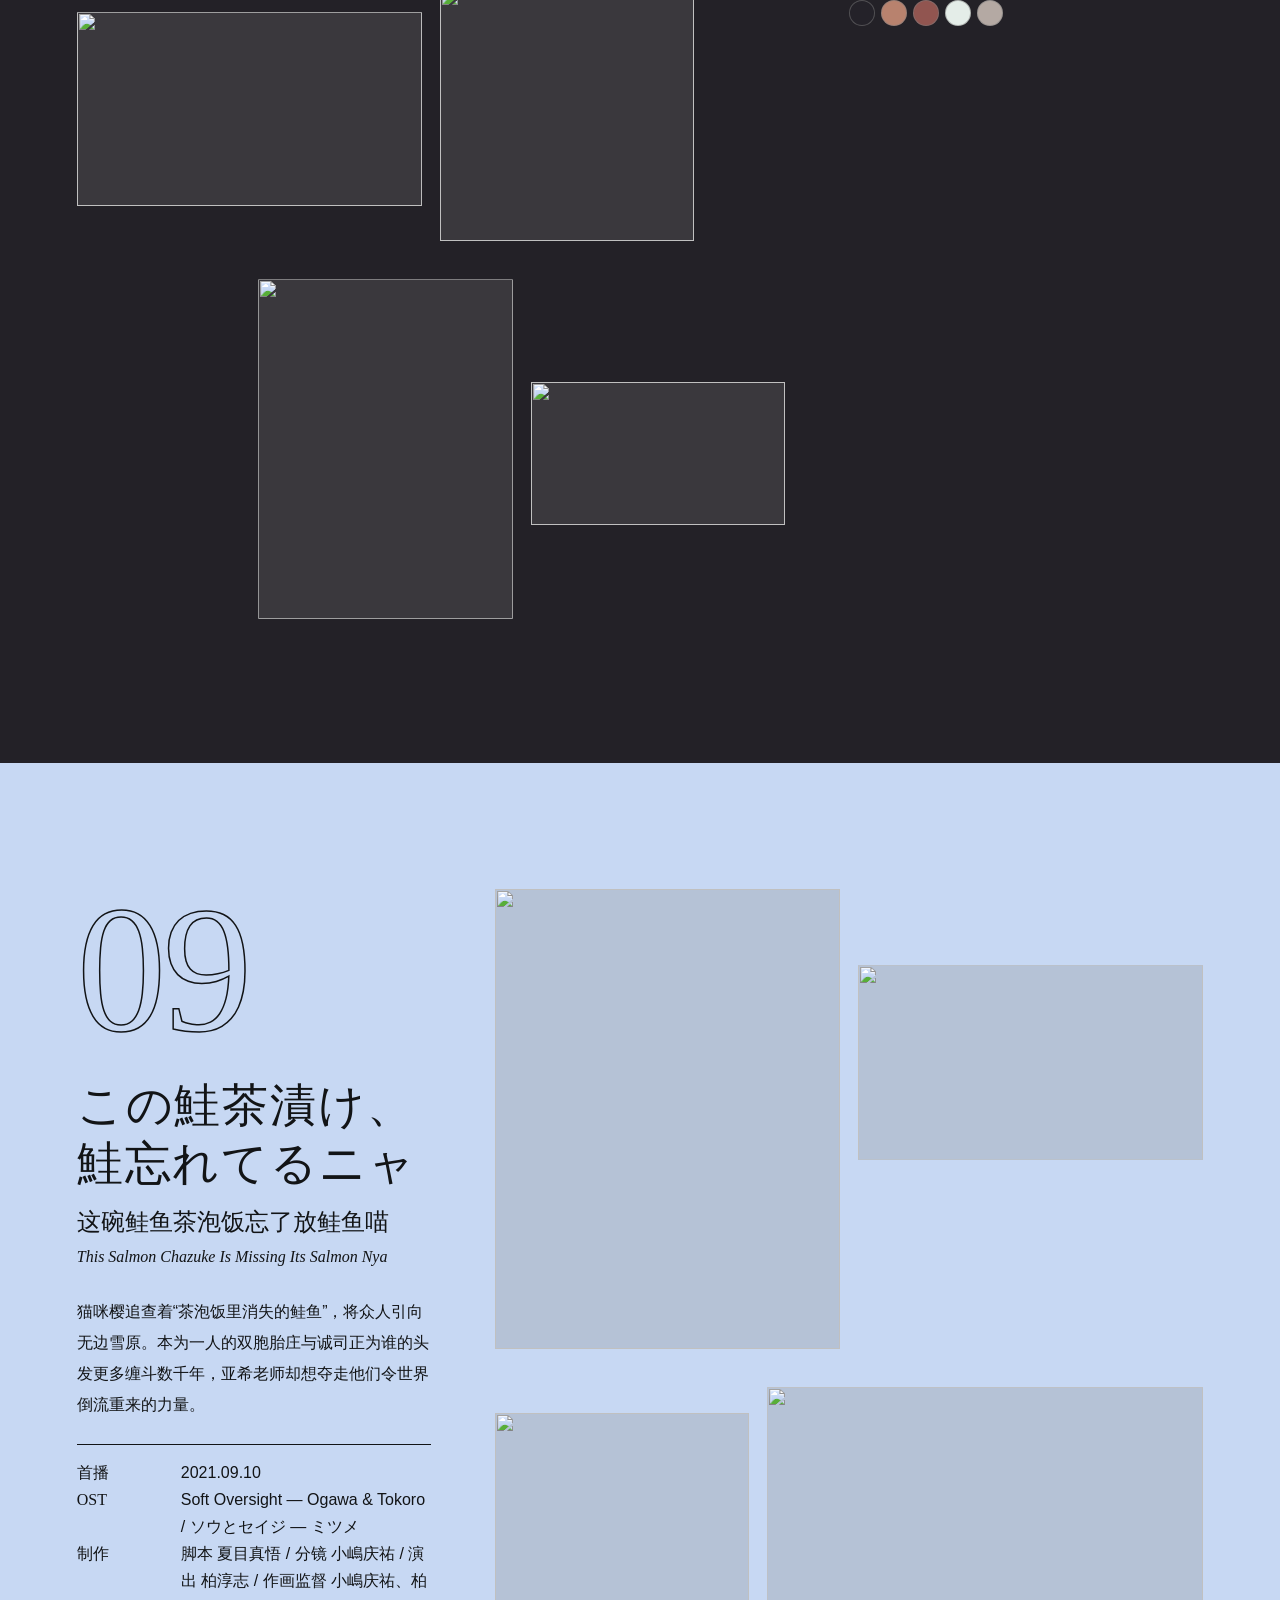
